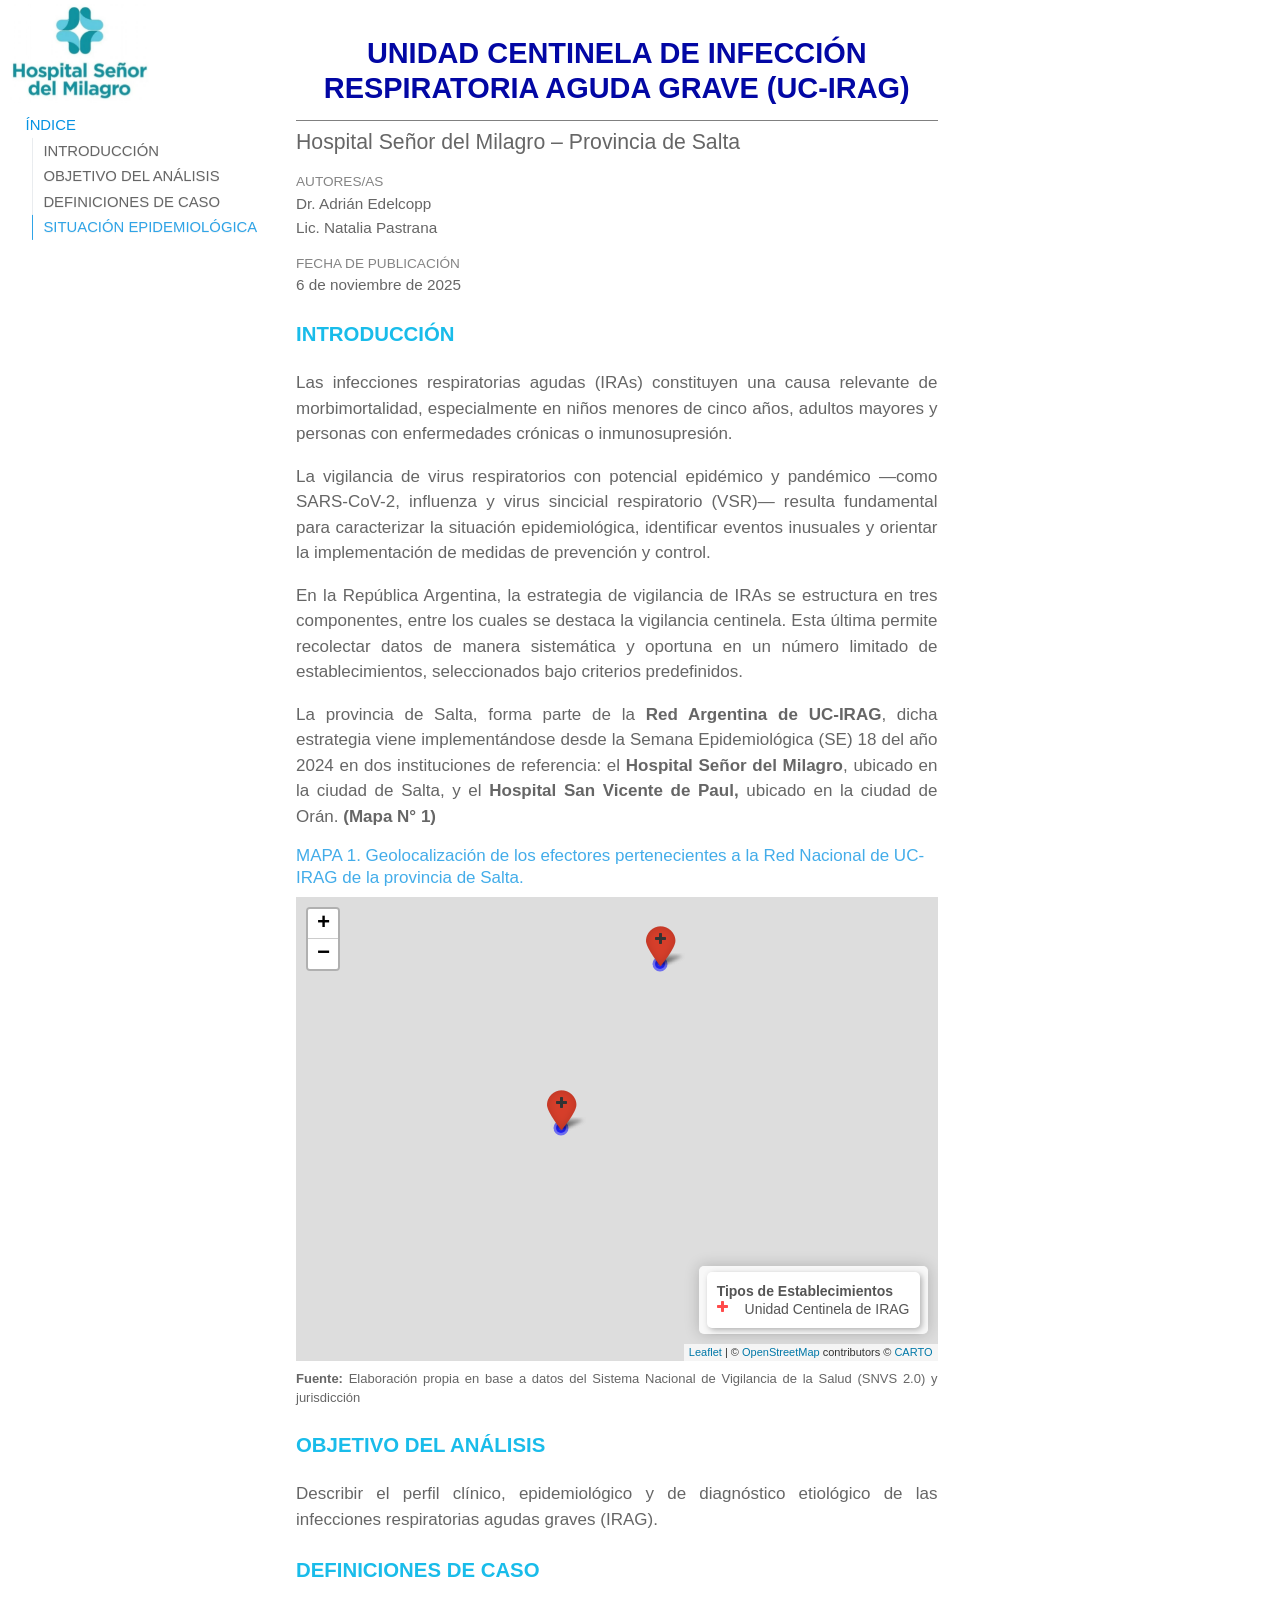
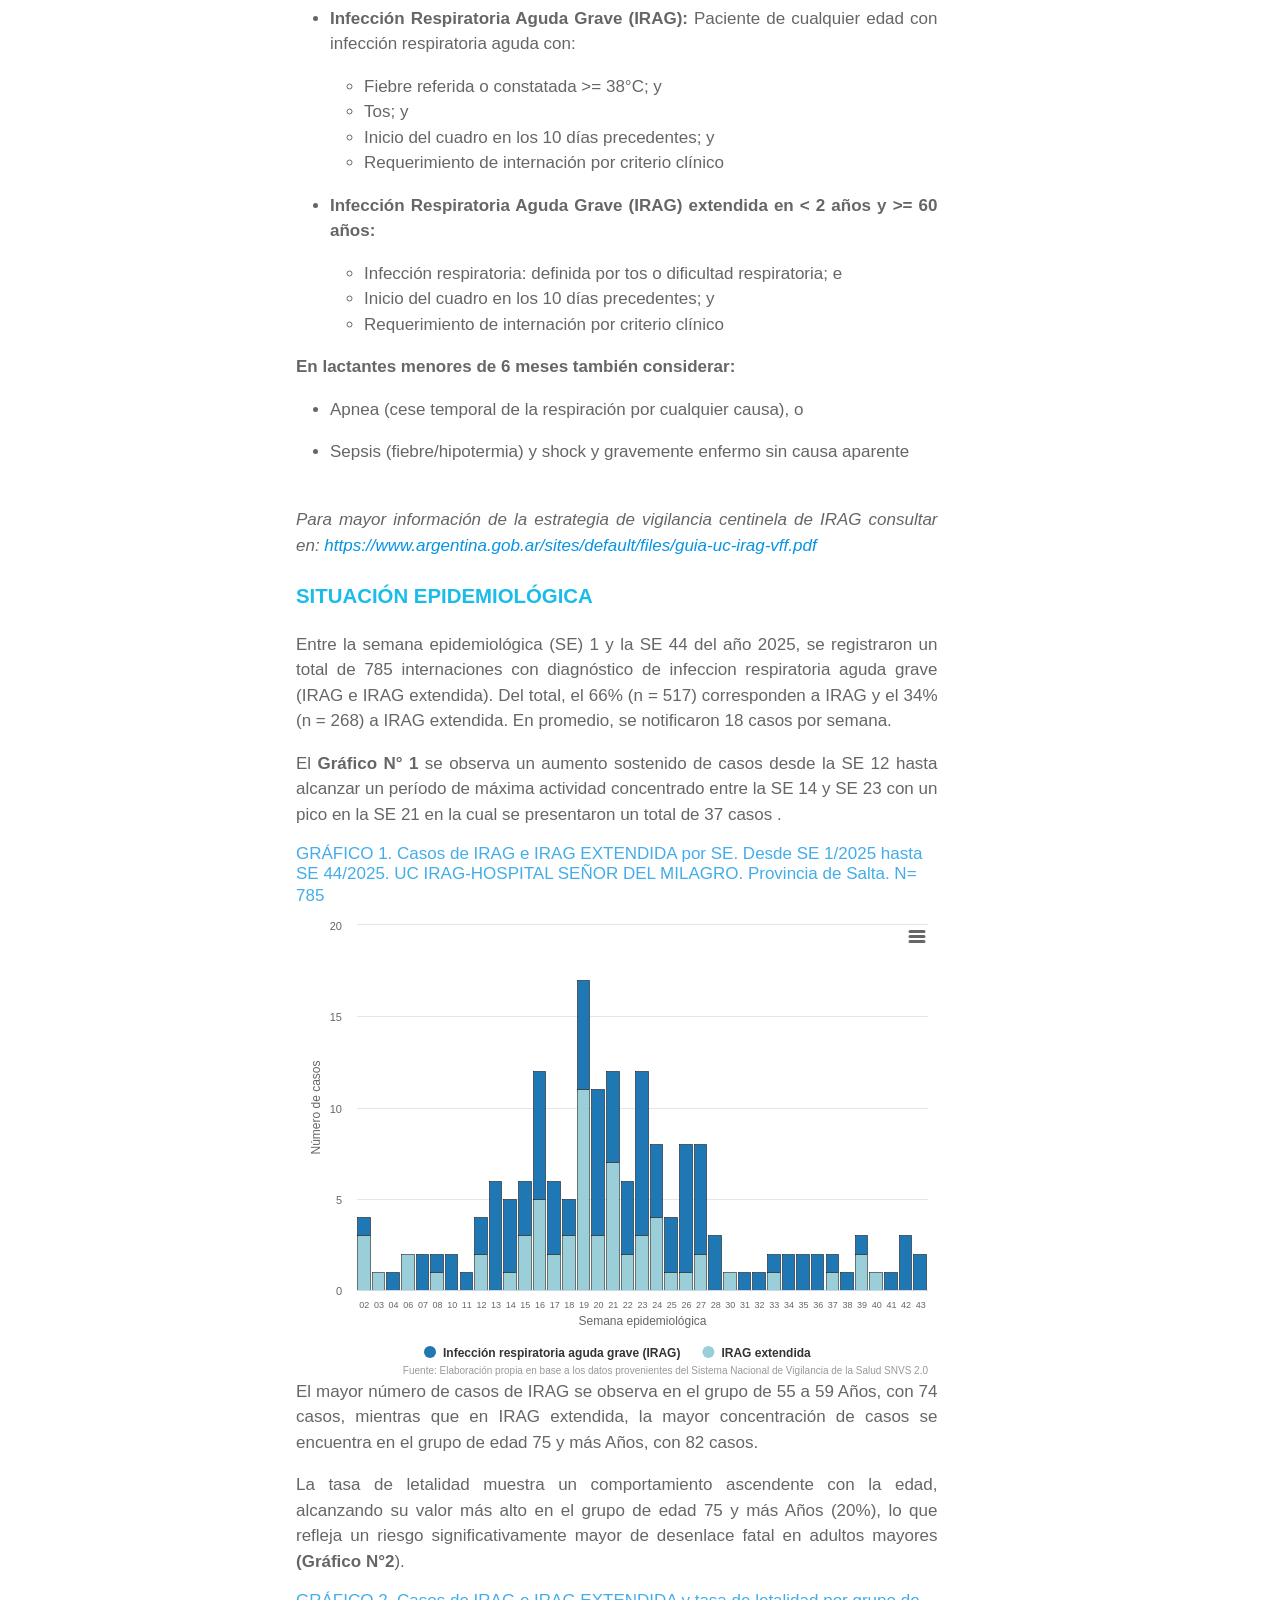
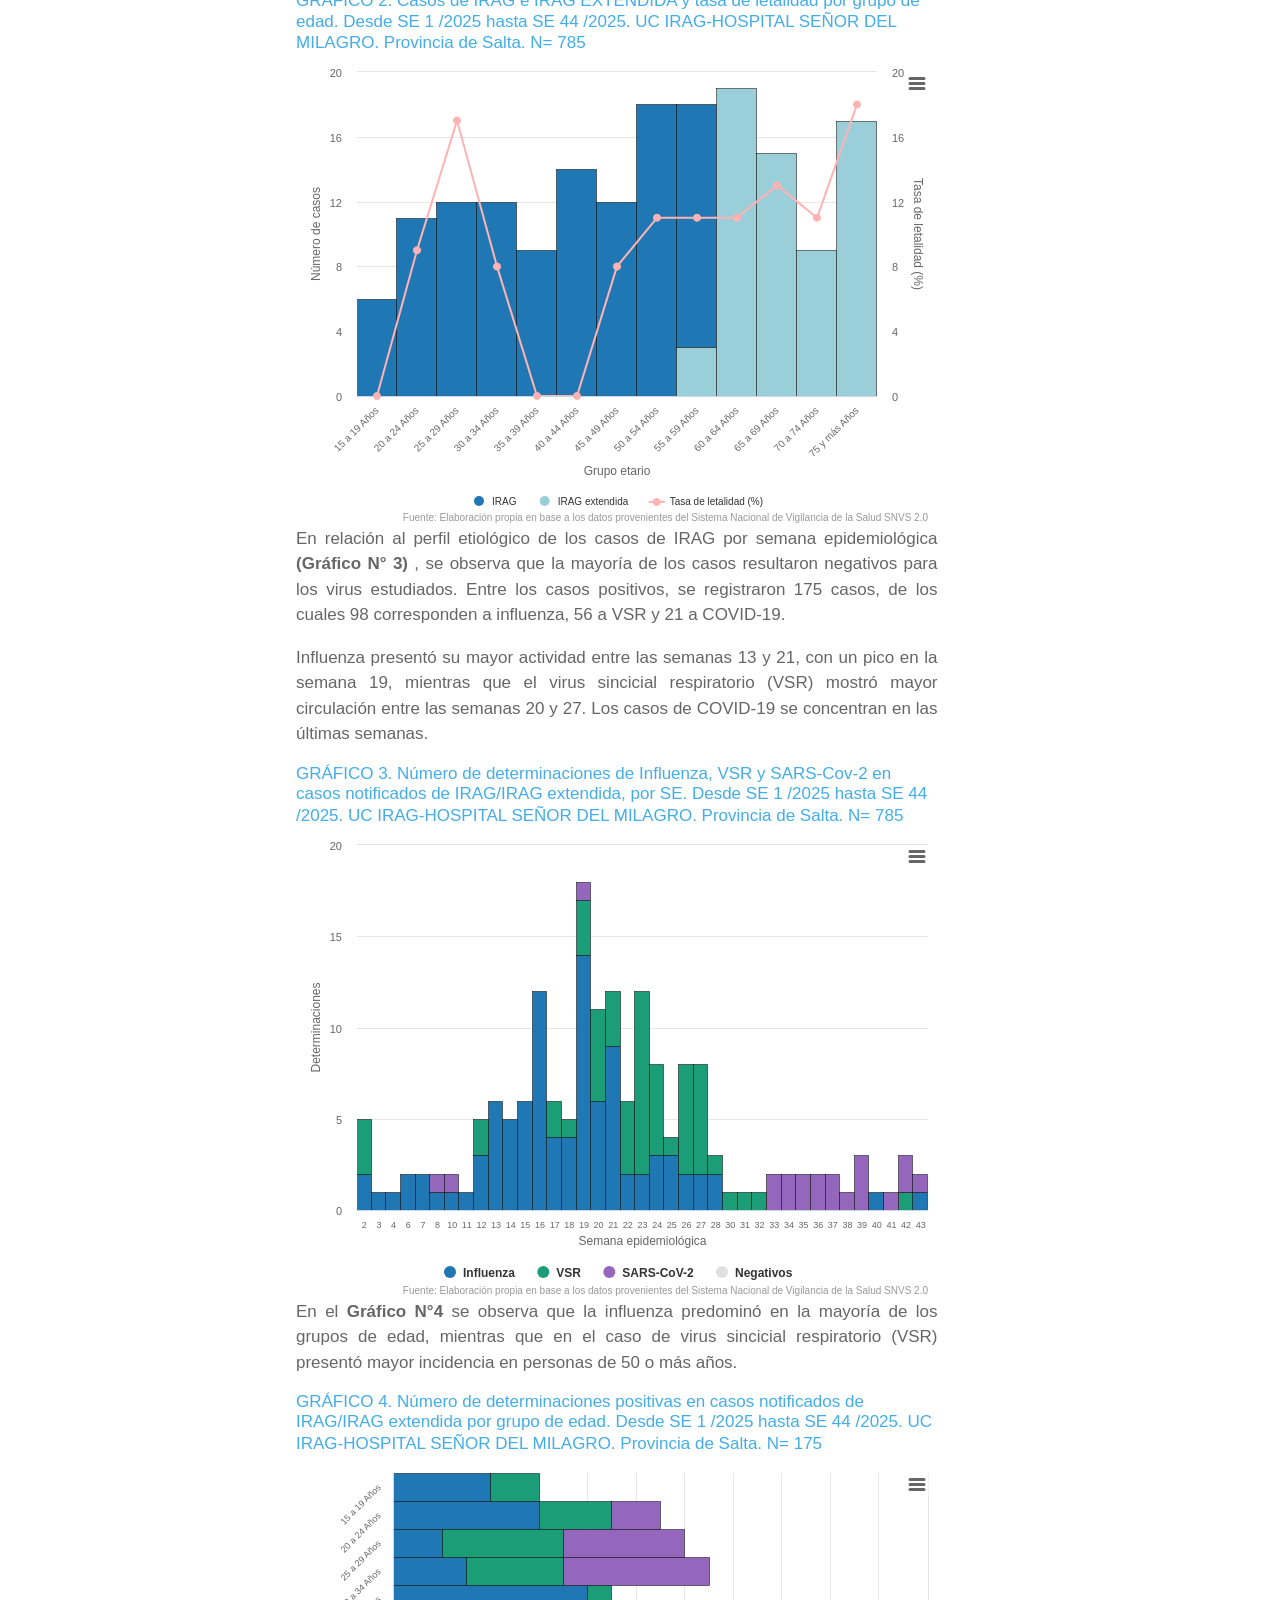
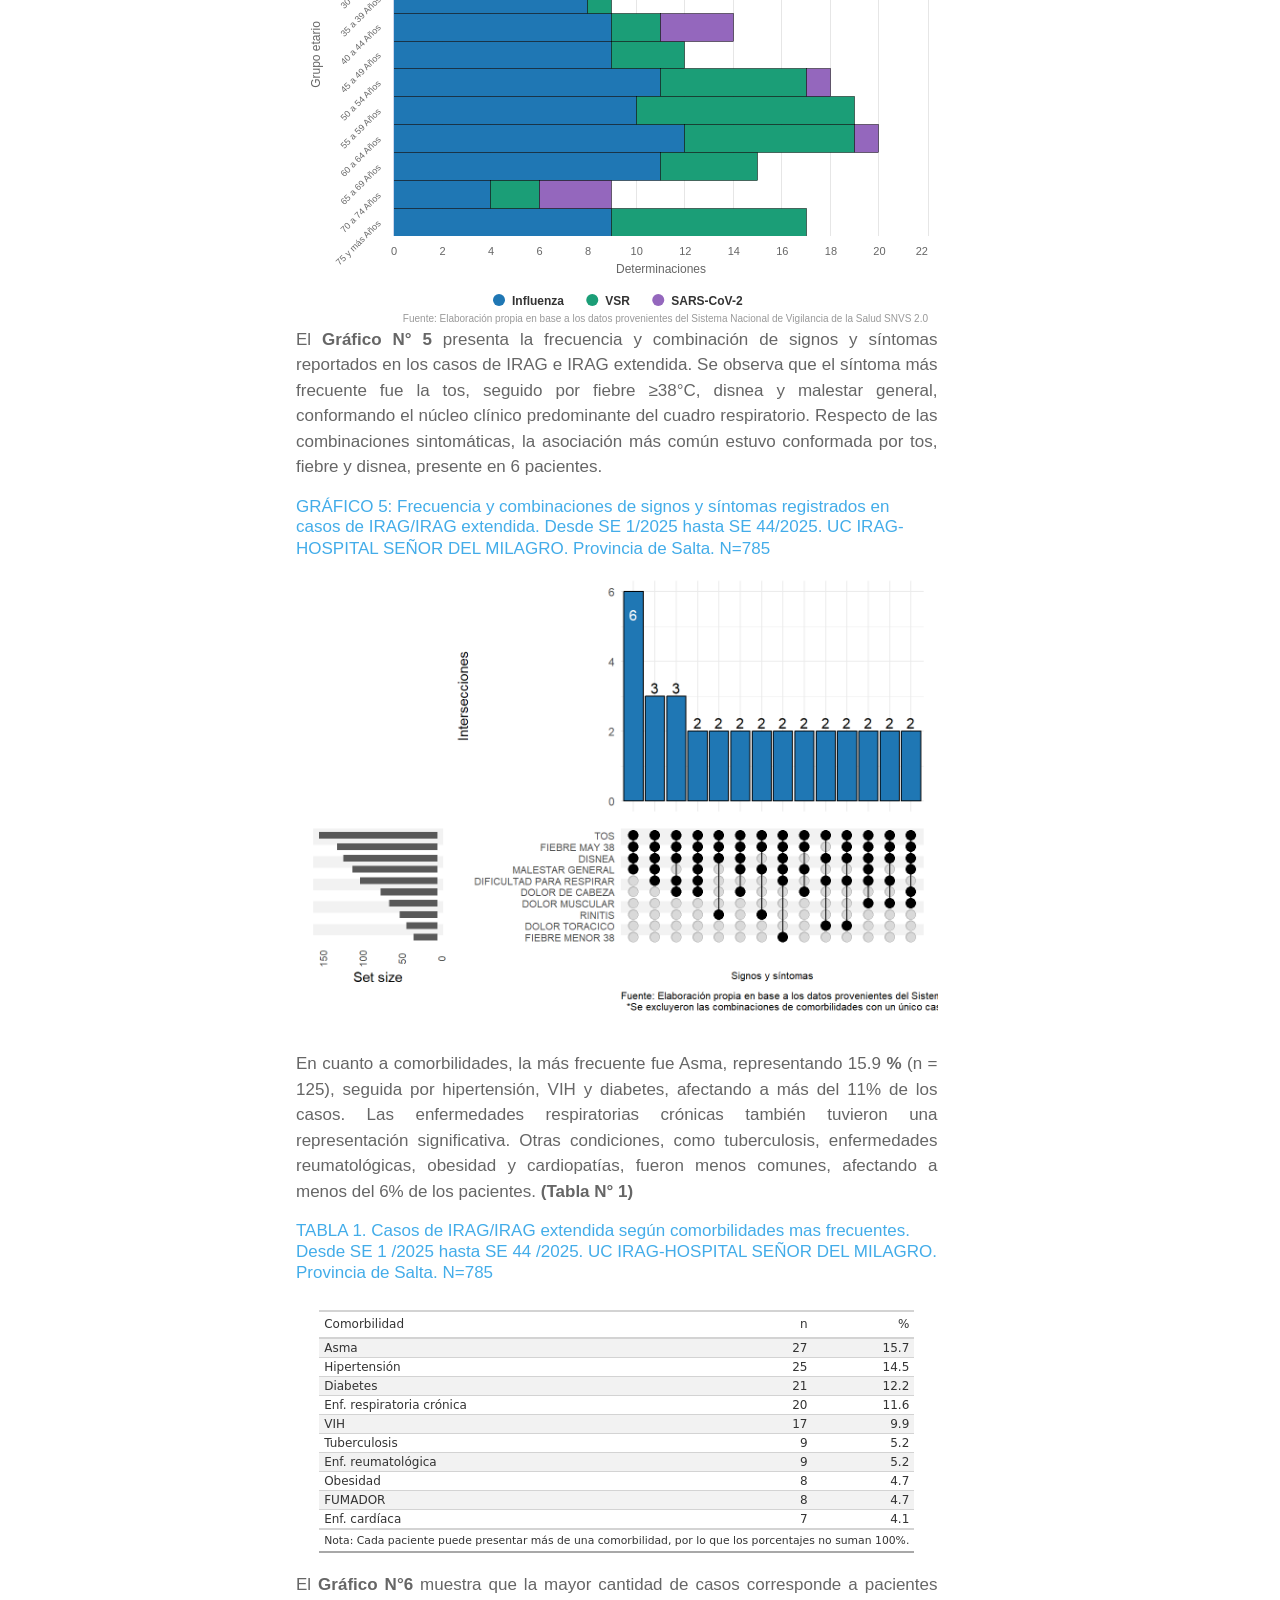
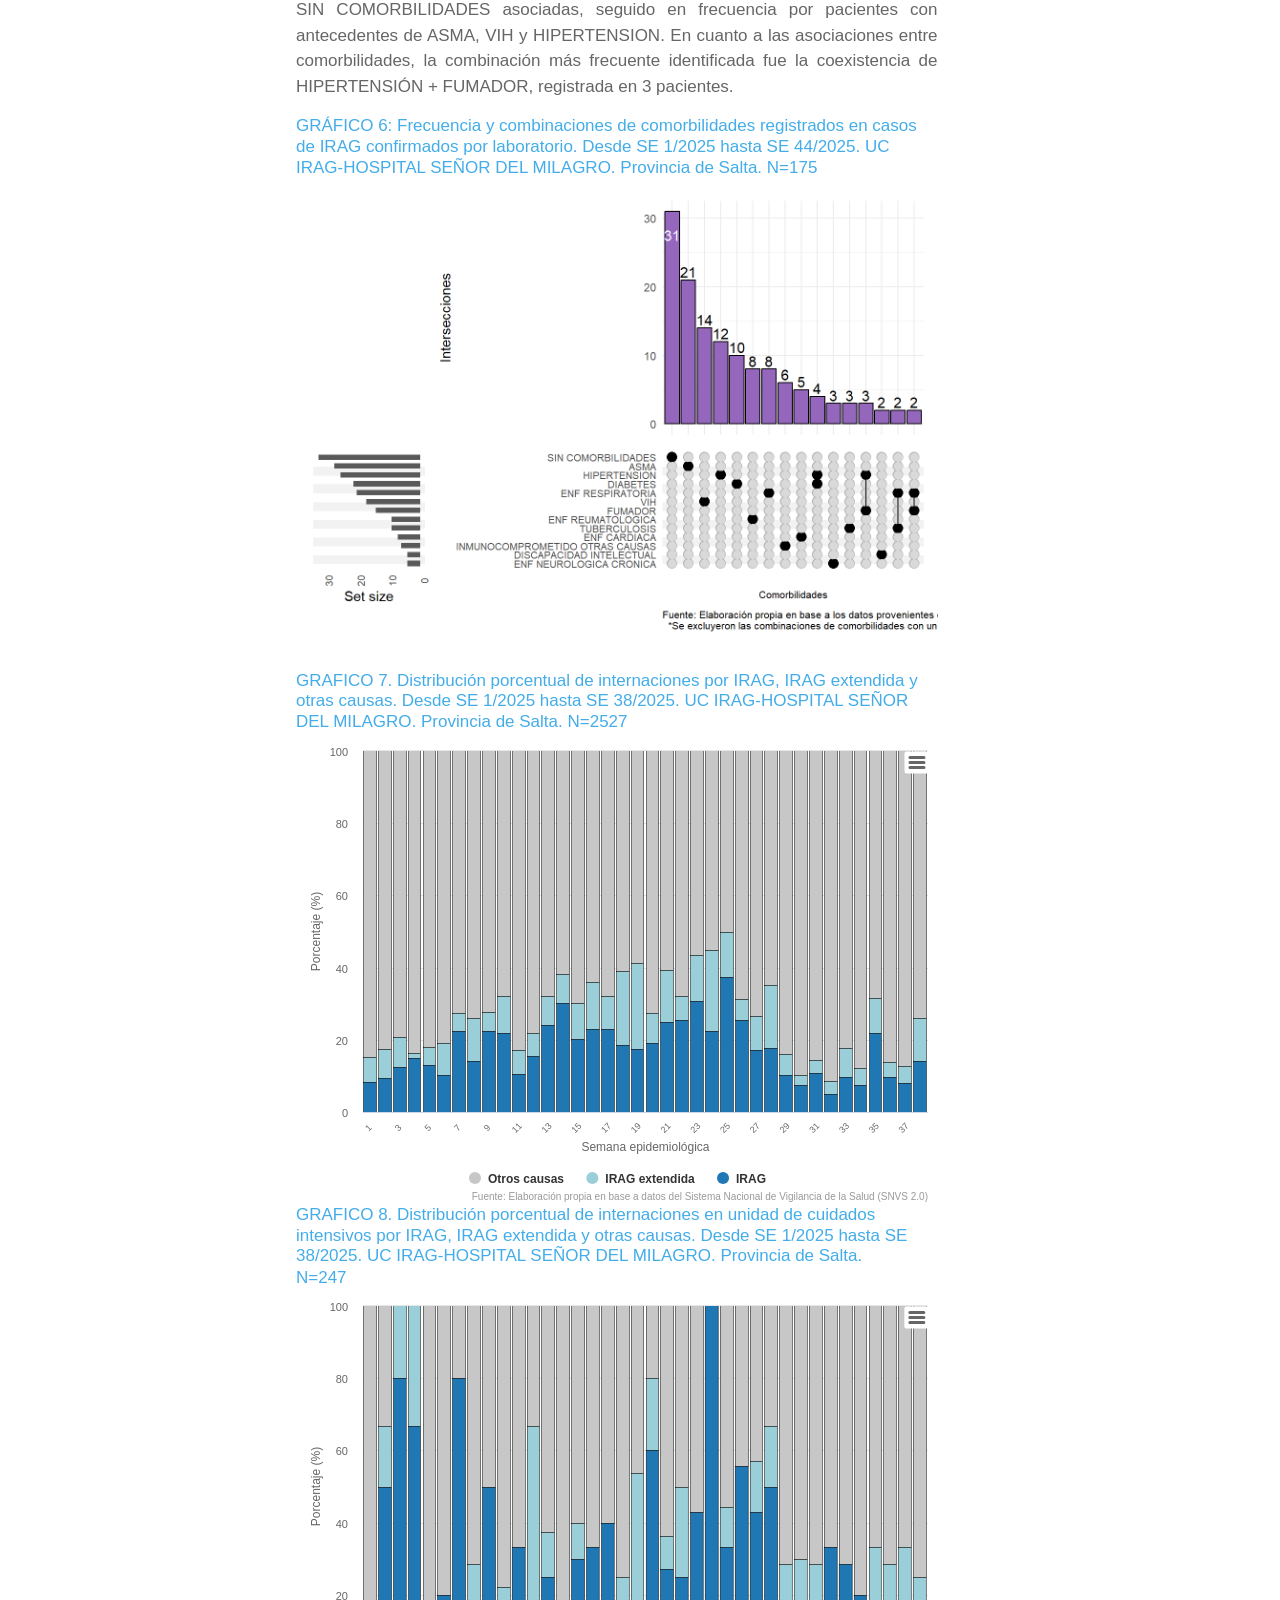
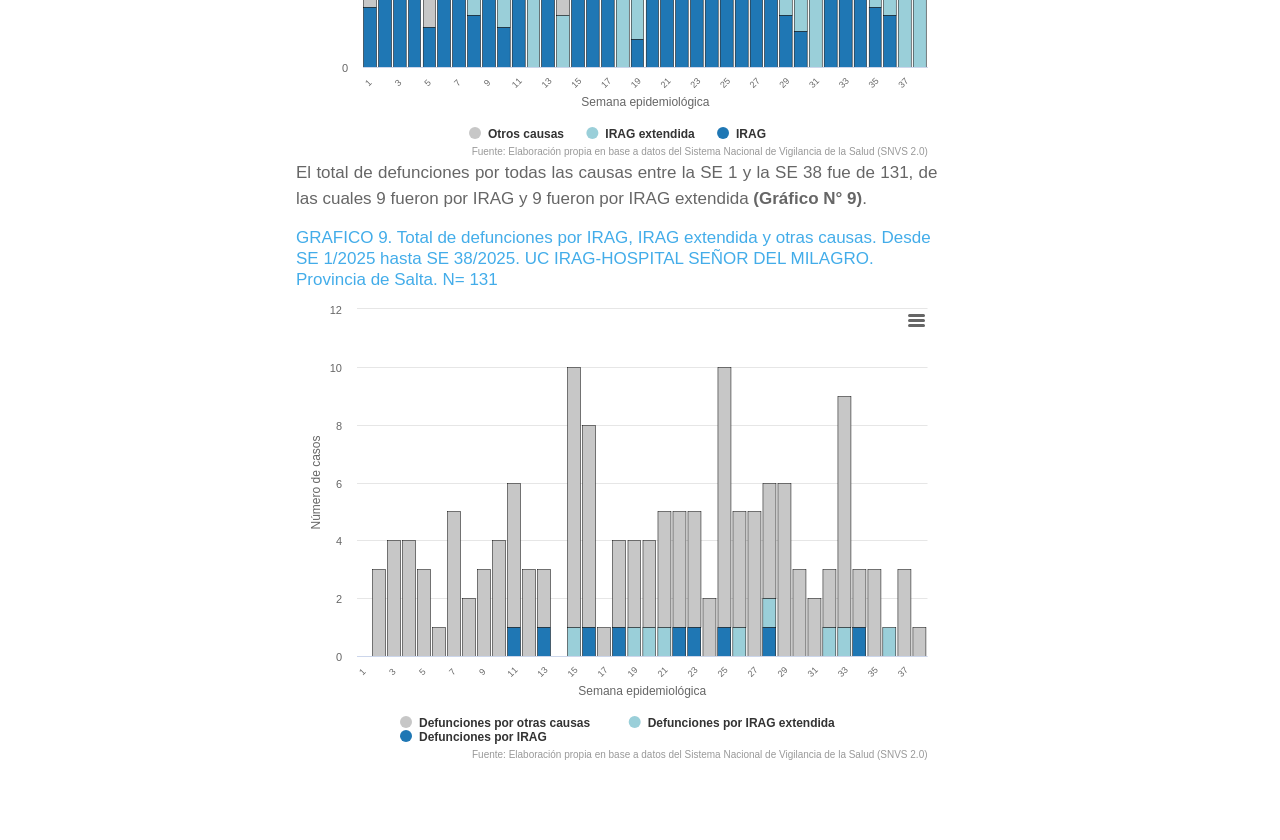
==== ANALISIS SITUACION UC IRAG MILAGRO.html @ f0df6fd4 "MODIFICACIONES" ====
<!DOCTYPE html>
<html xmlns="http://www.w3.org/1999/xhtml" lang="es" xml:lang="es"><head>

<meta charset="utf-8">
<meta name="generator" content="quarto-1.7.33">

<meta name="viewport" content="width=device-width, initial-scale=1.0, user-scalable=yes">

<meta name="author" content="Dr. Adrián Edelcopp">
<meta name="author" content="Lic. Natalia Pastrana">

<title>UNIDAD CENTINELA DE INFECCIÓN RESPIRATORIA AGUDA GRAVE (UC-IRAG)</title>
<style>
code{white-space: pre-wrap;}
span.smallcaps{font-variant: small-caps;}
div.columns{display: flex; gap: min(4vw, 1.5em);}
div.column{flex: auto; overflow-x: auto;}
div.hanging-indent{margin-left: 1.5em; text-indent: -1.5em;}
ul.task-list{list-style: none;}
ul.task-list li input[type="checkbox"] {
width: 0.8em;
margin: 0 0.8em 0.2em -1em;  vertical-align: middle;
}
</style>


<script>/*!
 * clipboard.js v2.0.11
 * https://clipboardjs.com/
 *
 * Licensed MIT © Zeno Rocha
 */
!function(t,e){"object"==typeof exports&&"object"==typeof module?module.exports=e():"function"==typeof define&&define.amd?define([],e):"object"==typeof exports?exports.ClipboardJS=e():t.ClipboardJS=e()}(this,function(){return n={686:function(t,e,n){"use strict";n.d(e,{default:function(){return b}});var e=n(279),i=n.n(e),e=n(370),u=n.n(e),e=n(817),r=n.n(e);function c(t){try{return document.execCommand(t)}catch(t){return}}var a=function(t){t=r()(t);return c("cut"),t};function o(t,e){var n,o,t=(n=t,o="rtl"===document.documentElement.getAttribute("dir"),(t=document.createElement("textarea")).style.fontSize="12pt",t.style.border="0",t.style.padding="0",t.style.margin="0",t.style.position="absolute",t.style[o?"right":"left"]="-9999px",o=window.pageYOffset||document.documentElement.scrollTop,t.style.top="".concat(o,"px"),t.setAttribute("readonly",""),t.value=n,t);return e.container.appendChild(t),e=r()(t),c("copy"),t.remove(),e}var f=function(t){var e=1<arguments.length&&void 0!==arguments[1]?arguments[1]:{container:document.body},n="";return"string"==typeof t?n=o(t,e):t instanceof HTMLInputElement&&!["text","search","url","tel","password"].includes(null==t?void 0:t.type)?n=o(t.value,e):(n=r()(t),c("copy")),n};function l(t){return(l="function"==typeof Symbol&&"symbol"==typeof Symbol.iterator?function(t){return typeof t}:function(t){return t&&"function"==typeof Symbol&&t.constructor===Symbol&&t!==Symbol.prototype?"symbol":typeof t})(t)}var s=function(){var t=0<arguments.length&&void 0!==arguments[0]?arguments[0]:{},e=t.action,n=void 0===e?"copy":e,o=t.container,e=t.target,t=t.text;if("copy"!==n&&"cut"!==n)throw new Error('Invalid "action" value, use either "copy" or "cut"');if(void 0!==e){if(!e||"object"!==l(e)||1!==e.nodeType)throw new Error('Invalid "target" value, use a valid Element');if("copy"===n&&e.hasAttribute("disabled"))throw new Error('Invalid "target" attribute. Please use "readonly" instead of "disabled" attribute');if("cut"===n&&(e.hasAttribute("readonly")||e.hasAttribute("disabled")))throw new Error('Invalid "target" attribute. You can\'t cut text from elements with "readonly" or "disabled" attributes')}return t?f(t,{container:o}):e?"cut"===n?a(e):f(e,{container:o}):void 0};function p(t){return(p="function"==typeof Symbol&&"symbol"==typeof Symbol.iterator?function(t){return typeof t}:function(t){return t&&"function"==typeof Symbol&&t.constructor===Symbol&&t!==Symbol.prototype?"symbol":typeof t})(t)}function d(t,e){for(var n=0;n<e.length;n++){var o=e[n];o.enumerable=o.enumerable||!1,o.configurable=!0,"value"in o&&(o.writable=!0),Object.defineProperty(t,o.key,o)}}function y(t,e){return(y=Object.setPrototypeOf||function(t,e){return t.__proto__=e,t})(t,e)}function h(n){var o=function(){if("undefined"==typeof Reflect||!Reflect.construct)return!1;if(Reflect.construct.sham)return!1;if("function"==typeof Proxy)return!0;try{return Date.prototype.toString.call(Reflect.construct(Date,[],function(){})),!0}catch(t){return!1}}();return function(){var t,e=v(n);return t=o?(t=v(this).constructor,Reflect.construct(e,arguments,t)):e.apply(this,arguments),e=this,!(t=t)||"object"!==p(t)&&"function"!=typeof t?function(t){if(void 0!==t)return t;throw new ReferenceError("this hasn't been initialised - super() hasn't been called")}(e):t}}function v(t){return(v=Object.setPrototypeOf?Object.getPrototypeOf:function(t){return t.__proto__||Object.getPrototypeOf(t)})(t)}function m(t,e){t="data-clipboard-".concat(t);if(e.hasAttribute(t))return e.getAttribute(t)}var b=function(){!function(t,e){if("function"!=typeof e&&null!==e)throw new TypeError("Super expression must either be null or a function");t.prototype=Object.create(e&&e.prototype,{constructor:{value:t,writable:!0,configurable:!0}}),e&&y(t,e)}(r,i());var t,e,n,o=h(r);function r(t,e){var n;return function(t){if(!(t instanceof r))throw new TypeError("Cannot call a class as a function")}(this),(n=o.call(this)).resolveOptions(e),n.listenClick(t),n}return t=r,n=[{key:"copy",value:function(t){var e=1<arguments.length&&void 0!==arguments[1]?arguments[1]:{container:document.body};return f(t,e)}},{key:"cut",value:function(t){return a(t)}},{key:"isSupported",value:function(){var t=0<arguments.length&&void 0!==arguments[0]?arguments[0]:["copy","cut"],t="string"==typeof t?[t]:t,e=!!document.queryCommandSupported;return t.forEach(function(t){e=e&&!!document.queryCommandSupported(t)}),e}}],(e=[{key:"resolveOptions",value:function(){var t=0<arguments.length&&void 0!==arguments[0]?arguments[0]:{};this.action="function"==typeof t.action?t.action:this.defaultAction,this.target="function"==typeof t.target?t.target:this.defaultTarget,this.text="function"==typeof t.text?t.text:this.defaultText,this.container="object"===p(t.container)?t.container:document.body}},{key:"listenClick",value:function(t){var e=this;this.listener=u()(t,"click",function(t){return e.onClick(t)})}},{key:"onClick",value:function(t){var e=t.delegateTarget||t.currentTarget,n=this.action(e)||"copy",t=s({action:n,container:this.container,target:this.target(e),text:this.text(e)});this.emit(t?"success":"error",{action:n,text:t,trigger:e,clearSelection:function(){e&&e.focus(),window.getSelection().removeAllRanges()}})}},{key:"defaultAction",value:function(t){return m("action",t)}},{key:"defaultTarget",value:function(t){t=m("target",t);if(t)return document.querySelector(t)}},{key:"defaultText",value:function(t){return m("text",t)}},{key:"destroy",value:function(){this.listener.destroy()}}])&&d(t.prototype,e),n&&d(t,n),r}()},828:function(t){var e;"undefined"==typeof Element||Element.prototype.matches||((e=Element.prototype).matches=e.matchesSelector||e.mozMatchesSelector||e.msMatchesSelector||e.oMatchesSelector||e.webkitMatchesSelector),t.exports=function(t,e){for(;t&&9!==t.nodeType;){if("function"==typeof t.matches&&t.matches(e))return t;t=t.parentNode}}},438:function(t,e,n){var u=n(828);function i(t,e,n,o,r){var i=function(e,n,t,o){return function(t){t.delegateTarget=u(t.target,n),t.delegateTarget&&o.call(e,t)}}.apply(this,arguments);return t.addEventListener(n,i,r),{destroy:function(){t.removeEventListener(n,i,r)}}}t.exports=function(t,e,n,o,r){return"function"==typeof t.addEventListener?i.apply(null,arguments):"function"==typeof n?i.bind(null,document).apply(null,arguments):("string"==typeof t&&(t=document.querySelectorAll(t)),Array.prototype.map.call(t,function(t){return i(t,e,n,o,r)}))}},879:function(t,n){n.node=function(t){return void 0!==t&&t instanceof HTMLElement&&1===t.nodeType},n.nodeList=function(t){var e=Object.prototype.toString.call(t);return void 0!==t&&("[object NodeList]"===e||"[object HTMLCollection]"===e)&&"length"in t&&(0===t.length||n.node(t[0]))},n.string=function(t){return"string"==typeof t||t instanceof String},n.fn=function(t){return"[object Function]"===Object.prototype.toString.call(t)}},370:function(t,e,n){var f=n(879),l=n(438);t.exports=function(t,e,n){if(!t&&!e&&!n)throw new Error("Missing required arguments");if(!f.string(e))throw new TypeError("Second argument must be a String");if(!f.fn(n))throw new TypeError("Third argument must be a Function");if(f.node(t))return c=e,a=n,(u=t).addEventListener(c,a),{destroy:function(){u.removeEventListener(c,a)}};if(f.nodeList(t))return o=t,r=e,i=n,Array.prototype.forEach.call(o,function(t){t.addEventListener(r,i)}),{destroy:function(){Array.prototype.forEach.call(o,function(t){t.removeEventListener(r,i)})}};if(f.string(t))return t=t,e=e,n=n,l(document.body,t,e,n);throw new TypeError("First argument must be a String, HTMLElement, HTMLCollection, or NodeList");var o,r,i,u,c,a}},817:function(t){t.exports=function(t){var e,n="SELECT"===t.nodeName?(t.focus(),t.value):"INPUT"===t.nodeName||"TEXTAREA"===t.nodeName?((e=t.hasAttribute("readonly"))||t.setAttribute("readonly",""),t.select(),t.setSelectionRange(0,t.value.length),e||t.removeAttribute("readonly"),t.value):(t.hasAttribute("contenteditable")&&t.focus(),n=window.getSelection(),(e=document.createRange()).selectNodeContents(t),n.removeAllRanges(),n.addRange(e),n.toString());return n}},279:function(t){function e(){}e.prototype={on:function(t,e,n){var o=this.e||(this.e={});return(o[t]||(o[t]=[])).push({fn:e,ctx:n}),this},once:function(t,e,n){var o=this;function r(){o.off(t,r),e.apply(n,arguments)}return r._=e,this.on(t,r,n)},emit:function(t){for(var e=[].slice.call(arguments,1),n=((this.e||(this.e={}))[t]||[]).slice(),o=0,r=n.length;o<r;o++)n[o].fn.apply(n[o].ctx,e);return this},off:function(t,e){var n=this.e||(this.e={}),o=n[t],r=[];if(o&&e)for(var i=0,u=o.length;i<u;i++)o[i].fn!==e&&o[i].fn._!==e&&r.push(o[i]);return r.length?n[t]=r:delete n[t],this}},t.exports=e,t.exports.TinyEmitter=e}},r={},o.n=function(t){var e=t&&t.__esModule?function(){return t.default}:function(){return t};return o.d(e,{a:e}),e},o.d=function(t,e){for(var n in e)o.o(e,n)&&!o.o(t,n)&&Object.defineProperty(t,n,{enumerable:!0,get:e[n]})},o.o=function(t,e){return Object.prototype.hasOwnProperty.call(t,e)},o(686).default;function o(t){if(r[t])return r[t].exports;var e=r[t]={exports:{}};return n[t](e,e.exports,o),e.exports}var n,r});</script>
<script src="[data-uri]" type="module"></script>
<script src="[data-uri]" type="module"></script>
<script>/**
 * @popperjs/core v2.11.7 - MIT License
 */

!function(e,t){"object"==typeof exports&&"undefined"!=typeof module?t(exports):"function"==typeof define&&define.amd?define(["exports"],t):t((e="undefined"!=typeof globalThis?globalThis:e||self).Popper={})}(this,(function(e){"use strict";function t(e){if(null==e)return window;if("[object Window]"!==e.toString()){var t=e.ownerDocument;return t&&t.defaultView||window}return e}function n(e){return e instanceof t(e).Element||e instanceof Element}function r(e){return e instanceof t(e).HTMLElement||e instanceof HTMLElement}function o(e){return"undefined"!=typeof ShadowRoot&&(e instanceof t(e).ShadowRoot||e instanceof ShadowRoot)}var i=Math.max,a=Math.min,s=Math.round;function f(){var e=navigator.userAgentData;return null!=e&&e.brands&&Array.isArray(e.brands)?e.brands.map((function(e){return e.brand+"/"+e.version})).join(" "):navigator.userAgent}function c(){return!/^((?!chrome|android).)*safari/i.test(f())}function p(e,o,i){void 0===o&&(o=!1),void 0===i&&(i=!1);var a=e.getBoundingClientRect(),f=1,p=1;o&&r(e)&&(f=e.offsetWidth>0&&s(a.width)/e.offsetWidth||1,p=e.offsetHeight>0&&s(a.height)/e.offsetHeight||1);var u=(n(e)?t(e):window).visualViewport,l=!c()&&i,d=(a.left+(l&&u?u.offsetLeft:0))/f,h=(a.top+(l&&u?u.offsetTop:0))/p,m=a.width/f,v=a.height/p;return{width:m,height:v,top:h,right:d+m,bottom:h+v,left:d,x:d,y:h}}function u(e){var n=t(e);return{scrollLeft:n.pageXOffset,scrollTop:n.pageYOffset}}function l(e){return e?(e.nodeName||"").toLowerCase():null}function d(e){return((n(e)?e.ownerDocument:e.document)||window.document).documentElement}function h(e){return p(d(e)).left+u(e).scrollLeft}function m(e){return t(e).getComputedStyle(e)}function v(e){var t=m(e),n=t.overflow,r=t.overflowX,o=t.overflowY;return/auto|scroll|overlay|hidden/.test(n+o+r)}function y(e,n,o){void 0===o&&(o=!1);var i,a,f=r(n),c=r(n)&&function(e){var t=e.getBoundingClientRect(),n=s(t.width)/e.offsetWidth||1,r=s(t.height)/e.offsetHeight||1;return 1!==n||1!==r}(n),m=d(n),y=p(e,c,o),g={scrollLeft:0,scrollTop:0},b={x:0,y:0};return(f||!f&&!o)&&(("body"!==l(n)||v(m))&&(g=(i=n)!==t(i)&&r(i)?{scrollLeft:(a=i).scrollLeft,scrollTop:a.scrollTop}:u(i)),r(n)?((b=p(n,!0)).x+=n.clientLeft,b.y+=n.clientTop):m&&(b.x=h(m))),{x:y.left+g.scrollLeft-b.x,y:y.top+g.scrollTop-b.y,width:y.width,height:y.height}}function g(e){var t=p(e),n=e.offsetWidth,r=e.offsetHeight;return Math.abs(t.width-n)<=1&&(n=t.width),Math.abs(t.height-r)<=1&&(r=t.height),{x:e.offsetLeft,y:e.offsetTop,width:n,height:r}}function b(e){return"html"===l(e)?e:e.assignedSlot||e.parentNode||(o(e)?e.host:null)||d(e)}function x(e){return["html","body","#document"].indexOf(l(e))>=0?e.ownerDocument.body:r(e)&&v(e)?e:x(b(e))}function w(e,n){var r;void 0===n&&(n=[]);var o=x(e),i=o===(null==(r=e.ownerDocument)?void 0:r.body),a=t(o),s=i?[a].concat(a.visualViewport||[],v(o)?o:[]):o,f=n.concat(s);return i?f:f.concat(w(b(s)))}function O(e){return["table","td","th"].indexOf(l(e))>=0}function j(e){return r(e)&&"fixed"!==m(e).position?e.offsetParent:null}function E(e){for(var n=t(e),i=j(e);i&&O(i)&&"static"===m(i).position;)i=j(i);return i&&("html"===l(i)||"body"===l(i)&&"static"===m(i).position)?n:i||function(e){var t=/firefox/i.test(f());if(/Trident/i.test(f())&&r(e)&&"fixed"===m(e).position)return null;var n=b(e);for(o(n)&&(n=n.host);r(n)&&["html","body"].indexOf(l(n))<0;){var i=m(n);if("none"!==i.transform||"none"!==i.perspective||"paint"===i.contain||-1!==["transform","perspective"].indexOf(i.willChange)||t&&"filter"===i.willChange||t&&i.filter&&"none"!==i.filter)return n;n=n.parentNode}return null}(e)||n}var D="top",A="bottom",L="right",P="left",M="auto",k=[D,A,L,P],W="start",B="end",H="viewport",T="popper",R=k.reduce((function(e,t){return e.concat([t+"-"+W,t+"-"+B])}),[]),S=[].concat(k,[M]).reduce((function(e,t){return e.concat([t,t+"-"+W,t+"-"+B])}),[]),V=["beforeRead","read","afterRead","beforeMain","main","afterMain","beforeWrite","write","afterWrite"];function q(e){var t=new Map,n=new Set,r=[];function o(e){n.add(e.name),[].concat(e.requires||[],e.requiresIfExists||[]).forEach((function(e){if(!n.has(e)){var r=t.get(e);r&&o(r)}})),r.push(e)}return e.forEach((function(e){t.set(e.name,e)})),e.forEach((function(e){n.has(e.name)||o(e)})),r}function C(e){return e.split("-")[0]}function N(e,t){var n=t.getRootNode&&t.getRootNode();if(e.contains(t))return!0;if(n&&o(n)){var r=t;do{if(r&&e.isSameNode(r))return!0;r=r.parentNode||r.host}while(r)}return!1}function I(e){return Object.assign({},e,{left:e.x,top:e.y,right:e.x+e.width,bottom:e.y+e.height})}function _(e,r,o){return r===H?I(function(e,n){var r=t(e),o=d(e),i=r.visualViewport,a=o.clientWidth,s=o.clientHeight,f=0,p=0;if(i){a=i.width,s=i.height;var u=c();(u||!u&&"fixed"===n)&&(f=i.offsetLeft,p=i.offsetTop)}return{width:a,height:s,x:f+h(e),y:p}}(e,o)):n(r)?function(e,t){var n=p(e,!1,"fixed"===t);return n.top=n.top+e.clientTop,n.left=n.left+e.clientLeft,n.bottom=n.top+e.clientHeight,n.right=n.left+e.clientWidth,n.width=e.clientWidth,n.height=e.clientHeight,n.x=n.left,n.y=n.top,n}(r,o):I(function(e){var t,n=d(e),r=u(e),o=null==(t=e.ownerDocument)?void 0:t.body,a=i(n.scrollWidth,n.clientWidth,o?o.scrollWidth:0,o?o.clientWidth:0),s=i(n.scrollHeight,n.clientHeight,o?o.scrollHeight:0,o?o.clientHeight:0),f=-r.scrollLeft+h(e),c=-r.scrollTop;return"rtl"===m(o||n).direction&&(f+=i(n.clientWidth,o?o.clientWidth:0)-a),{width:a,height:s,x:f,y:c}}(d(e)))}function F(e,t,o,s){var f="clippingParents"===t?function(e){var t=w(b(e)),o=["absolute","fixed"].indexOf(m(e).position)>=0&&r(e)?E(e):e;return n(o)?t.filter((function(e){return n(e)&&N(e,o)&&"body"!==l(e)})):[]}(e):[].concat(t),c=[].concat(f,[o]),p=c[0],u=c.reduce((function(t,n){var r=_(e,n,s);return t.top=i(r.top,t.top),t.right=a(r.right,t.right),t.bottom=a(r.bottom,t.bottom),t.left=i(r.left,t.left),t}),_(e,p,s));return u.width=u.right-u.left,u.height=u.bottom-u.top,u.x=u.left,u.y=u.top,u}function U(e){return e.split("-")[1]}function z(e){return["top","bottom"].indexOf(e)>=0?"x":"y"}function X(e){var t,n=e.reference,r=e.element,o=e.placement,i=o?C(o):null,a=o?U(o):null,s=n.x+n.width/2-r.width/2,f=n.y+n.height/2-r.height/2;switch(i){case D:t={x:s,y:n.y-r.height};break;case A:t={x:s,y:n.y+n.height};break;case L:t={x:n.x+n.width,y:f};break;case P:t={x:n.x-r.width,y:f};break;default:t={x:n.x,y:n.y}}var c=i?z(i):null;if(null!=c){var p="y"===c?"height":"width";switch(a){case W:t[c]=t[c]-(n[p]/2-r[p]/2);break;case B:t[c]=t[c]+(n[p]/2-r[p]/2)}}return t}function Y(e){return Object.assign({},{top:0,right:0,bottom:0,left:0},e)}function G(e,t){return t.reduce((function(t,n){return t[n]=e,t}),{})}function J(e,t){void 0===t&&(t={});var r=t,o=r.placement,i=void 0===o?e.placement:o,a=r.strategy,s=void 0===a?e.strategy:a,f=r.boundary,c=void 0===f?"clippingParents":f,u=r.rootBoundary,l=void 0===u?H:u,h=r.elementContext,m=void 0===h?T:h,v=r.altBoundary,y=void 0!==v&&v,g=r.padding,b=void 0===g?0:g,x=Y("number"!=typeof b?b:G(b,k)),w=m===T?"reference":T,O=e.rects.popper,j=e.elements[y?w:m],E=F(n(j)?j:j.contextElement||d(e.elements.popper),c,l,s),P=p(e.elements.reference),M=X({reference:P,element:O,strategy:"absolute",placement:i}),W=I(Object.assign({},O,M)),B=m===T?W:P,R={top:E.top-B.top+x.top,bottom:B.bottom-E.bottom+x.bottom,left:E.left-B.left+x.left,right:B.right-E.right+x.right},S=e.modifiersData.offset;if(m===T&&S){var V=S[i];Object.keys(R).forEach((function(e){var t=[L,A].indexOf(e)>=0?1:-1,n=[D,A].indexOf(e)>=0?"y":"x";R[e]+=V[n]*t}))}return R}var K={placement:"bottom",modifiers:[],strategy:"absolute"};function Q(){for(var e=arguments.length,t=new Array(e),n=0;n<e;n++)t[n]=arguments[n];return!t.some((function(e){return!(e&&"function"==typeof e.getBoundingClientRect)}))}function Z(e){void 0===e&&(e={});var t=e,r=t.defaultModifiers,o=void 0===r?[]:r,i=t.defaultOptions,a=void 0===i?K:i;return function(e,t,r){void 0===r&&(r=a);var i,s,f={placement:"bottom",orderedModifiers:[],options:Object.assign({},K,a),modifiersData:{},elements:{reference:e,popper:t},attributes:{},styles:{}},c=[],p=!1,u={state:f,setOptions:function(r){var i="function"==typeof r?r(f.options):r;l(),f.options=Object.assign({},a,f.options,i),f.scrollParents={reference:n(e)?w(e):e.contextElement?w(e.contextElement):[],popper:w(t)};var s,p,d=function(e){var t=q(e);return V.reduce((function(e,n){return e.concat(t.filter((function(e){return e.phase===n})))}),[])}((s=[].concat(o,f.options.modifiers),p=s.reduce((function(e,t){var n=e[t.name];return e[t.name]=n?Object.assign({},n,t,{options:Object.assign({},n.options,t.options),data:Object.assign({},n.data,t.data)}):t,e}),{}),Object.keys(p).map((function(e){return p[e]}))));return f.orderedModifiers=d.filter((function(e){return e.enabled})),f.orderedModifiers.forEach((function(e){var t=e.name,n=e.options,r=void 0===n?{}:n,o=e.effect;if("function"==typeof o){var i=o({state:f,name:t,instance:u,options:r}),a=function(){};c.push(i||a)}})),u.update()},forceUpdate:function(){if(!p){var e=f.elements,t=e.reference,n=e.popper;if(Q(t,n)){f.rects={reference:y(t,E(n),"fixed"===f.options.strategy),popper:g(n)},f.reset=!1,f.placement=f.options.placement,f.orderedModifiers.forEach((function(e){return f.modifiersData[e.name]=Object.assign({},e.data)}));for(var r=0;r<f.orderedModifiers.length;r++)if(!0!==f.reset){var o=f.orderedModifiers[r],i=o.fn,a=o.options,s=void 0===a?{}:a,c=o.name;"function"==typeof i&&(f=i({state:f,options:s,name:c,instance:u})||f)}else f.reset=!1,r=-1}}},update:(i=function(){return new Promise((function(e){u.forceUpdate(),e(f)}))},function(){return s||(s=new Promise((function(e){Promise.resolve().then((function(){s=void 0,e(i())}))}))),s}),destroy:function(){l(),p=!0}};if(!Q(e,t))return u;function l(){c.forEach((function(e){return e()})),c=[]}return u.setOptions(r).then((function(e){!p&&r.onFirstUpdate&&r.onFirstUpdate(e)})),u}}var $={passive:!0};var ee={name:"eventListeners",enabled:!0,phase:"write",fn:function(){},effect:function(e){var n=e.state,r=e.instance,o=e.options,i=o.scroll,a=void 0===i||i,s=o.resize,f=void 0===s||s,c=t(n.elements.popper),p=[].concat(n.scrollParents.reference,n.scrollParents.popper);return a&&p.forEach((function(e){e.addEventListener("scroll",r.update,$)})),f&&c.addEventListener("resize",r.update,$),function(){a&&p.forEach((function(e){e.removeEventListener("scroll",r.update,$)})),f&&c.removeEventListener("resize",r.update,$)}},data:{}};var te={name:"popperOffsets",enabled:!0,phase:"read",fn:function(e){var t=e.state,n=e.name;t.modifiersData[n]=X({reference:t.rects.reference,element:t.rects.popper,strategy:"absolute",placement:t.placement})},data:{}},ne={top:"auto",right:"auto",bottom:"auto",left:"auto"};function re(e){var n,r=e.popper,o=e.popperRect,i=e.placement,a=e.variation,f=e.offsets,c=e.position,p=e.gpuAcceleration,u=e.adaptive,l=e.roundOffsets,h=e.isFixed,v=f.x,y=void 0===v?0:v,g=f.y,b=void 0===g?0:g,x="function"==typeof l?l({x:y,y:b}):{x:y,y:b};y=x.x,b=x.y;var w=f.hasOwnProperty("x"),O=f.hasOwnProperty("y"),j=P,M=D,k=window;if(u){var W=E(r),H="clientHeight",T="clientWidth";if(W===t(r)&&"static"!==m(W=d(r)).position&&"absolute"===c&&(H="scrollHeight",T="scrollWidth"),W=W,i===D||(i===P||i===L)&&a===B)M=A,b-=(h&&W===k&&k.visualViewport?k.visualViewport.height:W[H])-o.height,b*=p?1:-1;if(i===P||(i===D||i===A)&&a===B)j=L,y-=(h&&W===k&&k.visualViewport?k.visualViewport.width:W[T])-o.width,y*=p?1:-1}var R,S=Object.assign({position:c},u&&ne),V=!0===l?function(e,t){var n=e.x,r=e.y,o=t.devicePixelRatio||1;return{x:s(n*o)/o||0,y:s(r*o)/o||0}}({x:y,y:b},t(r)):{x:y,y:b};return y=V.x,b=V.y,p?Object.assign({},S,((R={})[M]=O?"0":"",R[j]=w?"0":"",R.transform=(k.devicePixelRatio||1)<=1?"translate("+y+"px, "+b+"px)":"translate3d("+y+"px, "+b+"px, 0)",R)):Object.assign({},S,((n={})[M]=O?b+"px":"",n[j]=w?y+"px":"",n.transform="",n))}var oe={name:"computeStyles",enabled:!0,phase:"beforeWrite",fn:function(e){var t=e.state,n=e.options,r=n.gpuAcceleration,o=void 0===r||r,i=n.adaptive,a=void 0===i||i,s=n.roundOffsets,f=void 0===s||s,c={placement:C(t.placement),variation:U(t.placement),popper:t.elements.popper,popperRect:t.rects.popper,gpuAcceleration:o,isFixed:"fixed"===t.options.strategy};null!=t.modifiersData.popperOffsets&&(t.styles.popper=Object.assign({},t.styles.popper,re(Object.assign({},c,{offsets:t.modifiersData.popperOffsets,position:t.options.strategy,adaptive:a,roundOffsets:f})))),null!=t.modifiersData.arrow&&(t.styles.arrow=Object.assign({},t.styles.arrow,re(Object.assign({},c,{offsets:t.modifiersData.arrow,position:"absolute",adaptive:!1,roundOffsets:f})))),t.attributes.popper=Object.assign({},t.attributes.popper,{"data-popper-placement":t.placement})},data:{}};var ie={name:"applyStyles",enabled:!0,phase:"write",fn:function(e){var t=e.state;Object.keys(t.elements).forEach((function(e){var n=t.styles[e]||{},o=t.attributes[e]||{},i=t.elements[e];r(i)&&l(i)&&(Object.assign(i.style,n),Object.keys(o).forEach((function(e){var t=o[e];!1===t?i.removeAttribute(e):i.setAttribute(e,!0===t?"":t)})))}))},effect:function(e){var t=e.state,n={popper:{position:t.options.strategy,left:"0",top:"0",margin:"0"},arrow:{position:"absolute"},reference:{}};return Object.assign(t.elements.popper.style,n.popper),t.styles=n,t.elements.arrow&&Object.assign(t.elements.arrow.style,n.arrow),function(){Object.keys(t.elements).forEach((function(e){var o=t.elements[e],i=t.attributes[e]||{},a=Object.keys(t.styles.hasOwnProperty(e)?t.styles[e]:n[e]).reduce((function(e,t){return e[t]="",e}),{});r(o)&&l(o)&&(Object.assign(o.style,a),Object.keys(i).forEach((function(e){o.removeAttribute(e)})))}))}},requires:["computeStyles"]};var ae={name:"offset",enabled:!0,phase:"main",requires:["popperOffsets"],fn:function(e){var t=e.state,n=e.options,r=e.name,o=n.offset,i=void 0===o?[0,0]:o,a=S.reduce((function(e,n){return e[n]=function(e,t,n){var r=C(e),o=[P,D].indexOf(r)>=0?-1:1,i="function"==typeof n?n(Object.assign({},t,{placement:e})):n,a=i[0],s=i[1];return a=a||0,s=(s||0)*o,[P,L].indexOf(r)>=0?{x:s,y:a}:{x:a,y:s}}(n,t.rects,i),e}),{}),s=a[t.placement],f=s.x,c=s.y;null!=t.modifiersData.popperOffsets&&(t.modifiersData.popperOffsets.x+=f,t.modifiersData.popperOffsets.y+=c),t.modifiersData[r]=a}},se={left:"right",right:"left",bottom:"top",top:"bottom"};function fe(e){return e.replace(/left|right|bottom|top/g,(function(e){return se[e]}))}var ce={start:"end",end:"start"};function pe(e){return e.replace(/start|end/g,(function(e){return ce[e]}))}function ue(e,t){void 0===t&&(t={});var n=t,r=n.placement,o=n.boundary,i=n.rootBoundary,a=n.padding,s=n.flipVariations,f=n.allowedAutoPlacements,c=void 0===f?S:f,p=U(r),u=p?s?R:R.filter((function(e){return U(e)===p})):k,l=u.filter((function(e){return c.indexOf(e)>=0}));0===l.length&&(l=u);var d=l.reduce((function(t,n){return t[n]=J(e,{placement:n,boundary:o,rootBoundary:i,padding:a})[C(n)],t}),{});return Object.keys(d).sort((function(e,t){return d[e]-d[t]}))}var le={name:"flip",enabled:!0,phase:"main",fn:function(e){var t=e.state,n=e.options,r=e.name;if(!t.modifiersData[r]._skip){for(var o=n.mainAxis,i=void 0===o||o,a=n.altAxis,s=void 0===a||a,f=n.fallbackPlacements,c=n.padding,p=n.boundary,u=n.rootBoundary,l=n.altBoundary,d=n.flipVariations,h=void 0===d||d,m=n.allowedAutoPlacements,v=t.options.placement,y=C(v),g=f||(y===v||!h?[fe(v)]:function(e){if(C(e)===M)return[];var t=fe(e);return[pe(e),t,pe(t)]}(v)),b=[v].concat(g).reduce((function(e,n){return e.concat(C(n)===M?ue(t,{placement:n,boundary:p,rootBoundary:u,padding:c,flipVariations:h,allowedAutoPlacements:m}):n)}),[]),x=t.rects.reference,w=t.rects.popper,O=new Map,j=!0,E=b[0],k=0;k<b.length;k++){var B=b[k],H=C(B),T=U(B)===W,R=[D,A].indexOf(H)>=0,S=R?"width":"height",V=J(t,{placement:B,boundary:p,rootBoundary:u,altBoundary:l,padding:c}),q=R?T?L:P:T?A:D;x[S]>w[S]&&(q=fe(q));var N=fe(q),I=[];if(i&&I.push(V[H]<=0),s&&I.push(V[q]<=0,V[N]<=0),I.every((function(e){return e}))){E=B,j=!1;break}O.set(B,I)}if(j)for(var _=function(e){var t=b.find((function(t){var n=O.get(t);if(n)return n.slice(0,e).every((function(e){return e}))}));if(t)return E=t,"break"},F=h?3:1;F>0;F--){if("break"===_(F))break}t.placement!==E&&(t.modifiersData[r]._skip=!0,t.placement=E,t.reset=!0)}},requiresIfExists:["offset"],data:{_skip:!1}};function de(e,t,n){return i(e,a(t,n))}var he={name:"preventOverflow",enabled:!0,phase:"main",fn:function(e){var t=e.state,n=e.options,r=e.name,o=n.mainAxis,s=void 0===o||o,f=n.altAxis,c=void 0!==f&&f,p=n.boundary,u=n.rootBoundary,l=n.altBoundary,d=n.padding,h=n.tether,m=void 0===h||h,v=n.tetherOffset,y=void 0===v?0:v,b=J(t,{boundary:p,rootBoundary:u,padding:d,altBoundary:l}),x=C(t.placement),w=U(t.placement),O=!w,j=z(x),M="x"===j?"y":"x",k=t.modifiersData.popperOffsets,B=t.rects.reference,H=t.rects.popper,T="function"==typeof y?y(Object.assign({},t.rects,{placement:t.placement})):y,R="number"==typeof T?{mainAxis:T,altAxis:T}:Object.assign({mainAxis:0,altAxis:0},T),S=t.modifiersData.offset?t.modifiersData.offset[t.placement]:null,V={x:0,y:0};if(k){if(s){var q,N="y"===j?D:P,I="y"===j?A:L,_="y"===j?"height":"width",F=k[j],X=F+b[N],Y=F-b[I],G=m?-H[_]/2:0,K=w===W?B[_]:H[_],Q=w===W?-H[_]:-B[_],Z=t.elements.arrow,$=m&&Z?g(Z):{width:0,height:0},ee=t.modifiersData["arrow#persistent"]?t.modifiersData["arrow#persistent"].padding:{top:0,right:0,bottom:0,left:0},te=ee[N],ne=ee[I],re=de(0,B[_],$[_]),oe=O?B[_]/2-G-re-te-R.mainAxis:K-re-te-R.mainAxis,ie=O?-B[_]/2+G+re+ne+R.mainAxis:Q+re+ne+R.mainAxis,ae=t.elements.arrow&&E(t.elements.arrow),se=ae?"y"===j?ae.clientTop||0:ae.clientLeft||0:0,fe=null!=(q=null==S?void 0:S[j])?q:0,ce=F+ie-fe,pe=de(m?a(X,F+oe-fe-se):X,F,m?i(Y,ce):Y);k[j]=pe,V[j]=pe-F}if(c){var ue,le="x"===j?D:P,he="x"===j?A:L,me=k[M],ve="y"===M?"height":"width",ye=me+b[le],ge=me-b[he],be=-1!==[D,P].indexOf(x),xe=null!=(ue=null==S?void 0:S[M])?ue:0,we=be?ye:me-B[ve]-H[ve]-xe+R.altAxis,Oe=be?me+B[ve]+H[ve]-xe-R.altAxis:ge,je=m&&be?function(e,t,n){var r=de(e,t,n);return r>n?n:r}(we,me,Oe):de(m?we:ye,me,m?Oe:ge);k[M]=je,V[M]=je-me}t.modifiersData[r]=V}},requiresIfExists:["offset"]};var me={name:"arrow",enabled:!0,phase:"main",fn:function(e){var t,n=e.state,r=e.name,o=e.options,i=n.elements.arrow,a=n.modifiersData.popperOffsets,s=C(n.placement),f=z(s),c=[P,L].indexOf(s)>=0?"height":"width";if(i&&a){var p=function(e,t){return Y("number"!=typeof(e="function"==typeof e?e(Object.assign({},t.rects,{placement:t.placement})):e)?e:G(e,k))}(o.padding,n),u=g(i),l="y"===f?D:P,d="y"===f?A:L,h=n.rects.reference[c]+n.rects.reference[f]-a[f]-n.rects.popper[c],m=a[f]-n.rects.reference[f],v=E(i),y=v?"y"===f?v.clientHeight||0:v.clientWidth||0:0,b=h/2-m/2,x=p[l],w=y-u[c]-p[d],O=y/2-u[c]/2+b,j=de(x,O,w),M=f;n.modifiersData[r]=((t={})[M]=j,t.centerOffset=j-O,t)}},effect:function(e){var t=e.state,n=e.options.element,r=void 0===n?"[data-popper-arrow]":n;null!=r&&("string"!=typeof r||(r=t.elements.popper.querySelector(r)))&&N(t.elements.popper,r)&&(t.elements.arrow=r)},requires:["popperOffsets"],requiresIfExists:["preventOverflow"]};function ve(e,t,n){return void 0===n&&(n={x:0,y:0}),{top:e.top-t.height-n.y,right:e.right-t.width+n.x,bottom:e.bottom-t.height+n.y,left:e.left-t.width-n.x}}function ye(e){return[D,L,A,P].some((function(t){return e[t]>=0}))}var ge={name:"hide",enabled:!0,phase:"main",requiresIfExists:["preventOverflow"],fn:function(e){var t=e.state,n=e.name,r=t.rects.reference,o=t.rects.popper,i=t.modifiersData.preventOverflow,a=J(t,{elementContext:"reference"}),s=J(t,{altBoundary:!0}),f=ve(a,r),c=ve(s,o,i),p=ye(f),u=ye(c);t.modifiersData[n]={referenceClippingOffsets:f,popperEscapeOffsets:c,isReferenceHidden:p,hasPopperEscaped:u},t.attributes.popper=Object.assign({},t.attributes.popper,{"data-popper-reference-hidden":p,"data-popper-escaped":u})}},be=Z({defaultModifiers:[ee,te,oe,ie]}),xe=[ee,te,oe,ie,ae,le,he,me,ge],we=Z({defaultModifiers:xe});e.applyStyles=ie,e.arrow=me,e.computeStyles=oe,e.createPopper=we,e.createPopperLite=be,e.defaultModifiers=xe,e.detectOverflow=J,e.eventListeners=ee,e.flip=le,e.hide=ge,e.offset=ae,e.popperGenerator=Z,e.popperOffsets=te,e.preventOverflow=he,Object.defineProperty(e,"__esModule",{value:!0})}));

</script>
<script>!function(e,t){"object"==typeof exports&&"undefined"!=typeof module?module.exports=t(require("@popperjs/core")):"function"==typeof define&&define.amd?define(["@popperjs/core"],t):(e=e||self).tippy=t(e.Popper)}(this,(function(e){"use strict";var t={passive:!0,capture:!0},n=function(){return document.body};function r(e,t,n){if(Array.isArray(e)){var r=e[t];return null==r?Array.isArray(n)?n[t]:n:r}return e}function o(e,t){var n={}.toString.call(e);return 0===n.indexOf("[object")&&n.indexOf(t+"]")>-1}function i(e,t){return"function"==typeof e?e.apply(void 0,t):e}function a(e,t){return 0===t?e:function(r){clearTimeout(n),n=setTimeout((function(){e(r)}),t)};var n}function s(e,t){var n=Object.assign({},e);return t.forEach((function(e){delete n[e]})),n}function u(e){return[].concat(e)}function c(e,t){-1===e.indexOf(t)&&e.push(t)}function p(e){return e.split("-")[0]}function f(e){return[].slice.call(e)}function l(e){return Object.keys(e).reduce((function(t,n){return void 0!==e[n]&&(t[n]=e[n]),t}),{})}function d(){return document.createElement("div")}function v(e){return["Element","Fragment"].some((function(t){return o(e,t)}))}function m(e){return o(e,"MouseEvent")}function g(e){return!(!e||!e._tippy||e._tippy.reference!==e)}function h(e){return v(e)?[e]:function(e){return o(e,"NodeList")}(e)?f(e):Array.isArray(e)?e:f(document.querySelectorAll(e))}function b(e,t){e.forEach((function(e){e&&(e.style.transitionDuration=t+"ms")}))}function y(e,t){e.forEach((function(e){e&&e.setAttribute("data-state",t)}))}function w(e){var t,n=u(e)[0];return null!=n&&null!=(t=n.ownerDocument)&&t.body?n.ownerDocument:document}function E(e,t,n){var r=t+"EventListener";["transitionend","webkitTransitionEnd"].forEach((function(t){e[r](t,n)}))}function O(e,t){for(var n=t;n;){var r;if(e.contains(n))return!0;n=null==n.getRootNode||null==(r=n.getRootNode())?void 0:r.host}return!1}var x={isTouch:!1},C=0;function T(){x.isTouch||(x.isTouch=!0,window.performance&&document.addEventListener("mousemove",A))}function A(){var e=performance.now();e-C<20&&(x.isTouch=!1,document.removeEventListener("mousemove",A)),C=e}function L(){var e=document.activeElement;if(g(e)){var t=e._tippy;e.blur&&!t.state.isVisible&&e.blur()}}var D=!!("undefined"!=typeof window&&"undefined"!=typeof document)&&!!window.msCrypto,R=Object.assign({appendTo:n,aria:{content:"auto",expanded:"auto"},delay:0,duration:[300,250],getReferenceClientRect:null,hideOnClick:!0,ignoreAttributes:!1,interactive:!1,interactiveBorder:2,interactiveDebounce:0,moveTransition:"",offset:[0,10],onAfterUpdate:function(){},onBeforeUpdate:function(){},onCreate:function(){},onDestroy:function(){},onHidden:function(){},onHide:function(){},onMount:function(){},onShow:function(){},onShown:function(){},onTrigger:function(){},onUntrigger:function(){},onClickOutside:function(){},placement:"top",plugins:[],popperOptions:{},render:null,showOnCreate:!1,touch:!0,trigger:"mouseenter focus",triggerTarget:null},{animateFill:!1,followCursor:!1,inlinePositioning:!1,sticky:!1},{allowHTML:!1,animation:"fade",arrow:!0,content:"",inertia:!1,maxWidth:350,role:"tooltip",theme:"",zIndex:9999}),k=Object.keys(R);function P(e){var t=(e.plugins||[]).reduce((function(t,n){var r,o=n.name,i=n.defaultValue;o&&(t[o]=void 0!==e[o]?e[o]:null!=(r=R[o])?r:i);return t}),{});return Object.assign({},e,t)}function j(e,t){var n=Object.assign({},t,{content:i(t.content,[e])},t.ignoreAttributes?{}:function(e,t){return(t?Object.keys(P(Object.assign({},R,{plugins:t}))):k).reduce((function(t,n){var r=(e.getAttribute("data-tippy-"+n)||"").trim();if(!r)return t;if("content"===n)t[n]=r;else try{t[n]=JSON.parse(r)}catch(e){t[n]=r}return t}),{})}(e,t.plugins));return n.aria=Object.assign({},R.aria,n.aria),n.aria={expanded:"auto"===n.aria.expanded?t.interactive:n.aria.expanded,content:"auto"===n.aria.content?t.interactive?null:"describedby":n.aria.content},n}function M(e,t){e.innerHTML=t}function V(e){var t=d();return!0===e?t.className="tippy-arrow":(t.className="tippy-svg-arrow",v(e)?t.appendChild(e):M(t,e)),t}function I(e,t){v(t.content)?(M(e,""),e.appendChild(t.content)):"function"!=typeof t.content&&(t.allowHTML?M(e,t.content):e.textContent=t.content)}function S(e){var t=e.firstElementChild,n=f(t.children);return{box:t,content:n.find((function(e){return e.classList.contains("tippy-content")})),arrow:n.find((function(e){return e.classList.contains("tippy-arrow")||e.classList.contains("tippy-svg-arrow")})),backdrop:n.find((function(e){return e.classList.contains("tippy-backdrop")}))}}function N(e){var t=d(),n=d();n.className="tippy-box",n.setAttribute("data-state","hidden"),n.setAttribute("tabindex","-1");var r=d();function o(n,r){var o=S(t),i=o.box,a=o.content,s=o.arrow;r.theme?i.setAttribute("data-theme",r.theme):i.removeAttribute("data-theme"),"string"==typeof r.animation?i.setAttribute("data-animation",r.animation):i.removeAttribute("data-animation"),r.inertia?i.setAttribute("data-inertia",""):i.removeAttribute("data-inertia"),i.style.maxWidth="number"==typeof r.maxWidth?r.maxWidth+"px":r.maxWidth,r.role?i.setAttribute("role",r.role):i.removeAttribute("role"),n.content===r.content&&n.allowHTML===r.allowHTML||I(a,e.props),r.arrow?s?n.arrow!==r.arrow&&(i.removeChild(s),i.appendChild(V(r.arrow))):i.appendChild(V(r.arrow)):s&&i.removeChild(s)}return r.className="tippy-content",r.setAttribute("data-state","hidden"),I(r,e.props),t.appendChild(n),n.appendChild(r),o(e.props,e.props),{popper:t,onUpdate:o}}N.$$tippy=!0;var B=1,H=[],U=[];function _(o,s){var v,g,h,C,T,A,L,k,M=j(o,Object.assign({},R,P(l(s)))),V=!1,I=!1,N=!1,_=!1,F=[],W=a(we,M.interactiveDebounce),X=B++,Y=(k=M.plugins).filter((function(e,t){return k.indexOf(e)===t})),$={id:X,reference:o,popper:d(),popperInstance:null,props:M,state:{isEnabled:!0,isVisible:!1,isDestroyed:!1,isMounted:!1,isShown:!1},plugins:Y,clearDelayTimeouts:function(){clearTimeout(v),clearTimeout(g),cancelAnimationFrame(h)},setProps:function(e){if($.state.isDestroyed)return;ae("onBeforeUpdate",[$,e]),be();var t=$.props,n=j(o,Object.assign({},t,l(e),{ignoreAttributes:!0}));$.props=n,he(),t.interactiveDebounce!==n.interactiveDebounce&&(ce(),W=a(we,n.interactiveDebounce));t.triggerTarget&&!n.triggerTarget?u(t.triggerTarget).forEach((function(e){e.removeAttribute("aria-expanded")})):n.triggerTarget&&o.removeAttribute("aria-expanded");ue(),ie(),J&&J(t,n);$.popperInstance&&(Ce(),Ae().forEach((function(e){requestAnimationFrame(e._tippy.popperInstance.forceUpdate)})));ae("onAfterUpdate",[$,e])},setContent:function(e){$.setProps({content:e})},show:function(){var e=$.state.isVisible,t=$.state.isDestroyed,o=!$.state.isEnabled,a=x.isTouch&&!$.props.touch,s=r($.props.duration,0,R.duration);if(e||t||o||a)return;if(te().hasAttribute("disabled"))return;if(ae("onShow",[$],!1),!1===$.props.onShow($))return;$.state.isVisible=!0,ee()&&(z.style.visibility="visible");ie(),de(),$.state.isMounted||(z.style.transition="none");if(ee()){var u=re(),p=u.box,f=u.content;b([p,f],0)}A=function(){var e;if($.state.isVisible&&!_){if(_=!0,z.offsetHeight,z.style.transition=$.props.moveTransition,ee()&&$.props.animation){var t=re(),n=t.box,r=t.content;b([n,r],s),y([n,r],"visible")}se(),ue(),c(U,$),null==(e=$.popperInstance)||e.forceUpdate(),ae("onMount",[$]),$.props.animation&&ee()&&function(e,t){me(e,t)}(s,(function(){$.state.isShown=!0,ae("onShown",[$])}))}},function(){var e,t=$.props.appendTo,r=te();e=$.props.interactive&&t===n||"parent"===t?r.parentNode:i(t,[r]);e.contains(z)||e.appendChild(z);$.state.isMounted=!0,Ce()}()},hide:function(){var e=!$.state.isVisible,t=$.state.isDestroyed,n=!$.state.isEnabled,o=r($.props.duration,1,R.duration);if(e||t||n)return;if(ae("onHide",[$],!1),!1===$.props.onHide($))return;$.state.isVisible=!1,$.state.isShown=!1,_=!1,V=!1,ee()&&(z.style.visibility="hidden");if(ce(),ve(),ie(!0),ee()){var i=re(),a=i.box,s=i.content;$.props.animation&&(b([a,s],o),y([a,s],"hidden"))}se(),ue(),$.props.animation?ee()&&function(e,t){me(e,(function(){!$.state.isVisible&&z.parentNode&&z.parentNode.contains(z)&&t()}))}(o,$.unmount):$.unmount()},hideWithInteractivity:function(e){ne().addEventListener("mousemove",W),c(H,W),W(e)},enable:function(){$.state.isEnabled=!0},disable:function(){$.hide(),$.state.isEnabled=!1},unmount:function(){$.state.isVisible&&$.hide();if(!$.state.isMounted)return;Te(),Ae().forEach((function(e){e._tippy.unmount()})),z.parentNode&&z.parentNode.removeChild(z);U=U.filter((function(e){return e!==$})),$.state.isMounted=!1,ae("onHidden",[$])},destroy:function(){if($.state.isDestroyed)return;$.clearDelayTimeouts(),$.unmount(),be(),delete o._tippy,$.state.isDestroyed=!0,ae("onDestroy",[$])}};if(!M.render)return $;var q=M.render($),z=q.popper,J=q.onUpdate;z.setAttribute("data-tippy-root",""),z.id="tippy-"+$.id,$.popper=z,o._tippy=$,z._tippy=$;var G=Y.map((function(e){return e.fn($)})),K=o.hasAttribute("aria-expanded");return he(),ue(),ie(),ae("onCreate",[$]),M.showOnCreate&&Le(),z.addEventListener("mouseenter",(function(){$.props.interactive&&$.state.isVisible&&$.clearDelayTimeouts()})),z.addEventListener("mouseleave",(function(){$.props.interactive&&$.props.trigger.indexOf("mouseenter")>=0&&ne().addEventListener("mousemove",W)})),$;function Q(){var e=$.props.touch;return Array.isArray(e)?e:[e,0]}function Z(){return"hold"===Q()[0]}function ee(){var e;return!(null==(e=$.props.render)||!e.$$tippy)}function te(){return L||o}function ne(){var e=te().parentNode;return e?w(e):document}function re(){return S(z)}function oe(e){return $.state.isMounted&&!$.state.isVisible||x.isTouch||C&&"focus"===C.type?0:r($.props.delay,e?0:1,R.delay)}function ie(e){void 0===e&&(e=!1),z.style.pointerEvents=$.props.interactive&&!e?"":"none",z.style.zIndex=""+$.props.zIndex}function ae(e,t,n){var r;(void 0===n&&(n=!0),G.forEach((function(n){n[e]&&n[e].apply(n,t)})),n)&&(r=$.props)[e].apply(r,t)}function se(){var e=$.props.aria;if(e.content){var t="aria-"+e.content,n=z.id;u($.props.triggerTarget||o).forEach((function(e){var r=e.getAttribute(t);if($.state.isVisible)e.setAttribute(t,r?r+" "+n:n);else{var o=r&&r.replace(n,"").trim();o?e.setAttribute(t,o):e.removeAttribute(t)}}))}}function ue(){!K&&$.props.aria.expanded&&u($.props.triggerTarget||o).forEach((function(e){$.props.interactive?e.setAttribute("aria-expanded",$.state.isVisible&&e===te()?"true":"false"):e.removeAttribute("aria-expanded")}))}function ce(){ne().removeEventListener("mousemove",W),H=H.filter((function(e){return e!==W}))}function pe(e){if(!x.isTouch||!N&&"mousedown"!==e.type){var t=e.composedPath&&e.composedPath()[0]||e.target;if(!$.props.interactive||!O(z,t)){if(u($.props.triggerTarget||o).some((function(e){return O(e,t)}))){if(x.isTouch)return;if($.state.isVisible&&$.props.trigger.indexOf("click")>=0)return}else ae("onClickOutside",[$,e]);!0===$.props.hideOnClick&&($.clearDelayTimeouts(),$.hide(),I=!0,setTimeout((function(){I=!1})),$.state.isMounted||ve())}}}function fe(){N=!0}function le(){N=!1}function de(){var e=ne();e.addEventListener("mousedown",pe,!0),e.addEventListener("touchend",pe,t),e.addEventListener("touchstart",le,t),e.addEventListener("touchmove",fe,t)}function ve(){var e=ne();e.removeEventListener("mousedown",pe,!0),e.removeEventListener("touchend",pe,t),e.removeEventListener("touchstart",le,t),e.removeEventListener("touchmove",fe,t)}function me(e,t){var n=re().box;function r(e){e.target===n&&(E(n,"remove",r),t())}if(0===e)return t();E(n,"remove",T),E(n,"add",r),T=r}function ge(e,t,n){void 0===n&&(n=!1),u($.props.triggerTarget||o).forEach((function(r){r.addEventListener(e,t,n),F.push({node:r,eventType:e,handler:t,options:n})}))}function he(){var e;Z()&&(ge("touchstart",ye,{passive:!0}),ge("touchend",Ee,{passive:!0})),(e=$.props.trigger,e.split(/\s+/).filter(Boolean)).forEach((function(e){if("manual"!==e)switch(ge(e,ye),e){case"mouseenter":ge("mouseleave",Ee);break;case"focus":ge(D?"focusout":"blur",Oe);break;case"focusin":ge("focusout",Oe)}}))}function be(){F.forEach((function(e){var t=e.node,n=e.eventType,r=e.handler,o=e.options;t.removeEventListener(n,r,o)})),F=[]}function ye(e){var t,n=!1;if($.state.isEnabled&&!xe(e)&&!I){var r="focus"===(null==(t=C)?void 0:t.type);C=e,L=e.currentTarget,ue(),!$.state.isVisible&&m(e)&&H.forEach((function(t){return t(e)})),"click"===e.type&&($.props.trigger.indexOf("mouseenter")<0||V)&&!1!==$.props.hideOnClick&&$.state.isVisible?n=!0:Le(e),"click"===e.type&&(V=!n),n&&!r&&De(e)}}function we(e){var t=e.target,n=te().contains(t)||z.contains(t);"mousemove"===e.type&&n||function(e,t){var n=t.clientX,r=t.clientY;return e.every((function(e){var t=e.popperRect,o=e.popperState,i=e.props.interactiveBorder,a=p(o.placement),s=o.modifiersData.offset;if(!s)return!0;var u="bottom"===a?s.top.y:0,c="top"===a?s.bottom.y:0,f="right"===a?s.left.x:0,l="left"===a?s.right.x:0,d=t.top-r+u>i,v=r-t.bottom-c>i,m=t.left-n+f>i,g=n-t.right-l>i;return d||v||m||g}))}(Ae().concat(z).map((function(e){var t,n=null==(t=e._tippy.popperInstance)?void 0:t.state;return n?{popperRect:e.getBoundingClientRect(),popperState:n,props:M}:null})).filter(Boolean),e)&&(ce(),De(e))}function Ee(e){xe(e)||$.props.trigger.indexOf("click")>=0&&V||($.props.interactive?$.hideWithInteractivity(e):De(e))}function Oe(e){$.props.trigger.indexOf("focusin")<0&&e.target!==te()||$.props.interactive&&e.relatedTarget&&z.contains(e.relatedTarget)||De(e)}function xe(e){return!!x.isTouch&&Z()!==e.type.indexOf("touch")>=0}function Ce(){Te();var t=$.props,n=t.popperOptions,r=t.placement,i=t.offset,a=t.getReferenceClientRect,s=t.moveTransition,u=ee()?S(z).arrow:null,c=a?{getBoundingClientRect:a,contextElement:a.contextElement||te()}:o,p=[{name:"offset",options:{offset:i}},{name:"preventOverflow",options:{padding:{top:2,bottom:2,left:5,right:5}}},{name:"flip",options:{padding:5}},{name:"computeStyles",options:{adaptive:!s}},{name:"$$tippy",enabled:!0,phase:"beforeWrite",requires:["computeStyles"],fn:function(e){var t=e.state;if(ee()){var n=re().box;["placement","reference-hidden","escaped"].forEach((function(e){"placement"===e?n.setAttribute("data-placement",t.placement):t.attributes.popper["data-popper-"+e]?n.setAttribute("data-"+e,""):n.removeAttribute("data-"+e)})),t.attributes.popper={}}}}];ee()&&u&&p.push({name:"arrow",options:{element:u,padding:3}}),p.push.apply(p,(null==n?void 0:n.modifiers)||[]),$.popperInstance=e.createPopper(c,z,Object.assign({},n,{placement:r,onFirstUpdate:A,modifiers:p}))}function Te(){$.popperInstance&&($.popperInstance.destroy(),$.popperInstance=null)}function Ae(){return f(z.querySelectorAll("[data-tippy-root]"))}function Le(e){$.clearDelayTimeouts(),e&&ae("onTrigger",[$,e]),de();var t=oe(!0),n=Q(),r=n[0],o=n[1];x.isTouch&&"hold"===r&&o&&(t=o),t?v=setTimeout((function(){$.show()}),t):$.show()}function De(e){if($.clearDelayTimeouts(),ae("onUntrigger",[$,e]),$.state.isVisible){if(!($.props.trigger.indexOf("mouseenter")>=0&&$.props.trigger.indexOf("click")>=0&&["mouseleave","mousemove"].indexOf(e.type)>=0&&V)){var t=oe(!1);t?g=setTimeout((function(){$.state.isVisible&&$.hide()}),t):h=requestAnimationFrame((function(){$.hide()}))}}else ve()}}function F(e,n){void 0===n&&(n={});var r=R.plugins.concat(n.plugins||[]);document.addEventListener("touchstart",T,t),window.addEventListener("blur",L);var o=Object.assign({},n,{plugins:r}),i=h(e).reduce((function(e,t){var n=t&&_(t,o);return n&&e.push(n),e}),[]);return v(e)?i[0]:i}F.defaultProps=R,F.setDefaultProps=function(e){Object.keys(e).forEach((function(t){R[t]=e[t]}))},F.currentInput=x;var W=Object.assign({},e.applyStyles,{effect:function(e){var t=e.state,n={popper:{position:t.options.strategy,left:"0",top:"0",margin:"0"},arrow:{position:"absolute"},reference:{}};Object.assign(t.elements.popper.style,n.popper),t.styles=n,t.elements.arrow&&Object.assign(t.elements.arrow.style,n.arrow)}}),X={mouseover:"mouseenter",focusin:"focus",click:"click"};var Y={name:"animateFill",defaultValue:!1,fn:function(e){var t;if(null==(t=e.props.render)||!t.$$tippy)return{};var n=S(e.popper),r=n.box,o=n.content,i=e.props.animateFill?function(){var e=d();return e.className="tippy-backdrop",y([e],"hidden"),e}():null;return{onCreate:function(){i&&(r.insertBefore(i,r.firstElementChild),r.setAttribute("data-animatefill",""),r.style.overflow="hidden",e.setProps({arrow:!1,animation:"shift-away"}))},onMount:function(){if(i){var e=r.style.transitionDuration,t=Number(e.replace("ms",""));o.style.transitionDelay=Math.round(t/10)+"ms",i.style.transitionDuration=e,y([i],"visible")}},onShow:function(){i&&(i.style.transitionDuration="0ms")},onHide:function(){i&&y([i],"hidden")}}}};var $={clientX:0,clientY:0},q=[];function z(e){var t=e.clientX,n=e.clientY;$={clientX:t,clientY:n}}var J={name:"followCursor",defaultValue:!1,fn:function(e){var t=e.reference,n=w(e.props.triggerTarget||t),r=!1,o=!1,i=!0,a=e.props;function s(){return"initial"===e.props.followCursor&&e.state.isVisible}function u(){n.addEventListener("mousemove",f)}function c(){n.removeEventListener("mousemove",f)}function p(){r=!0,e.setProps({getReferenceClientRect:null}),r=!1}function f(n){var r=!n.target||t.contains(n.target),o=e.props.followCursor,i=n.clientX,a=n.clientY,s=t.getBoundingClientRect(),u=i-s.left,c=a-s.top;!r&&e.props.interactive||e.setProps({getReferenceClientRect:function(){var e=t.getBoundingClientRect(),n=i,r=a;"initial"===o&&(n=e.left+u,r=e.top+c);var s="horizontal"===o?e.top:r,p="vertical"===o?e.right:n,f="horizontal"===o?e.bottom:r,l="vertical"===o?e.left:n;return{width:p-l,height:f-s,top:s,right:p,bottom:f,left:l}}})}function l(){e.props.followCursor&&(q.push({instance:e,doc:n}),function(e){e.addEventListener("mousemove",z)}(n))}function d(){0===(q=q.filter((function(t){return t.instance!==e}))).filter((function(e){return e.doc===n})).length&&function(e){e.removeEventListener("mousemove",z)}(n)}return{onCreate:l,onDestroy:d,onBeforeUpdate:function(){a=e.props},onAfterUpdate:function(t,n){var i=n.followCursor;r||void 0!==i&&a.followCursor!==i&&(d(),i?(l(),!e.state.isMounted||o||s()||u()):(c(),p()))},onMount:function(){e.props.followCursor&&!o&&(i&&(f($),i=!1),s()||u())},onTrigger:function(e,t){m(t)&&($={clientX:t.clientX,clientY:t.clientY}),o="focus"===t.type},onHidden:function(){e.props.followCursor&&(p(),c(),i=!0)}}}};var G={name:"inlinePositioning",defaultValue:!1,fn:function(e){var t,n=e.reference;var r=-1,o=!1,i=[],a={name:"tippyInlinePositioning",enabled:!0,phase:"afterWrite",fn:function(o){var a=o.state;e.props.inlinePositioning&&(-1!==i.indexOf(a.placement)&&(i=[]),t!==a.placement&&-1===i.indexOf(a.placement)&&(i.push(a.placement),e.setProps({getReferenceClientRect:function(){return function(e){return function(e,t,n,r){if(n.length<2||null===e)return t;if(2===n.length&&r>=0&&n[0].left>n[1].right)return n[r]||t;switch(e){case"top":case"bottom":var o=n[0],i=n[n.length-1],a="top"===e,s=o.top,u=i.bottom,c=a?o.left:i.left,p=a?o.right:i.right;return{top:s,bottom:u,left:c,right:p,width:p-c,height:u-s};case"left":case"right":var f=Math.min.apply(Math,n.map((function(e){return e.left}))),l=Math.max.apply(Math,n.map((function(e){return e.right}))),d=n.filter((function(t){return"left"===e?t.left===f:t.right===l})),v=d[0].top,m=d[d.length-1].bottom;return{top:v,bottom:m,left:f,right:l,width:l-f,height:m-v};default:return t}}(p(e),n.getBoundingClientRect(),f(n.getClientRects()),r)}(a.placement)}})),t=a.placement)}};function s(){var t;o||(t=function(e,t){var n;return{popperOptions:Object.assign({},e.popperOptions,{modifiers:[].concat(((null==(n=e.popperOptions)?void 0:n.modifiers)||[]).filter((function(e){return e.name!==t.name})),[t])})}}(e.props,a),o=!0,e.setProps(t),o=!1)}return{onCreate:s,onAfterUpdate:s,onTrigger:function(t,n){if(m(n)){var o=f(e.reference.getClientRects()),i=o.find((function(e){return e.left-2<=n.clientX&&e.right+2>=n.clientX&&e.top-2<=n.clientY&&e.bottom+2>=n.clientY})),a=o.indexOf(i);r=a>-1?a:r}},onHidden:function(){r=-1}}}};var K={name:"sticky",defaultValue:!1,fn:function(e){var t=e.reference,n=e.popper;function r(t){return!0===e.props.sticky||e.props.sticky===t}var o=null,i=null;function a(){var s=r("reference")?(e.popperInstance?e.popperInstance.state.elements.reference:t).getBoundingClientRect():null,u=r("popper")?n.getBoundingClientRect():null;(s&&Q(o,s)||u&&Q(i,u))&&e.popperInstance&&e.popperInstance.update(),o=s,i=u,e.state.isMounted&&requestAnimationFrame(a)}return{onMount:function(){e.props.sticky&&a()}}}};function Q(e,t){return!e||!t||(e.top!==t.top||e.right!==t.right||e.bottom!==t.bottom||e.left!==t.left)}return F.setDefaultProps({plugins:[Y,J,G,K],render:N}),F.createSingleton=function(e,t){var n;void 0===t&&(t={});var r,o=e,i=[],a=[],c=t.overrides,p=[],f=!1;function l(){a=o.map((function(e){return u(e.props.triggerTarget||e.reference)})).reduce((function(e,t){return e.concat(t)}),[])}function v(){i=o.map((function(e){return e.reference}))}function m(e){o.forEach((function(t){e?t.enable():t.disable()}))}function g(e){return o.map((function(t){var n=t.setProps;return t.setProps=function(o){n(o),t.reference===r&&e.setProps(o)},function(){t.setProps=n}}))}function h(e,t){var n=a.indexOf(t);if(t!==r){r=t;var s=(c||[]).concat("content").reduce((function(e,t){return e[t]=o[n].props[t],e}),{});e.setProps(Object.assign({},s,{getReferenceClientRect:"function"==typeof s.getReferenceClientRect?s.getReferenceClientRect:function(){var e;return null==(e=i[n])?void 0:e.getBoundingClientRect()}}))}}m(!1),v(),l();var b={fn:function(){return{onDestroy:function(){m(!0)},onHidden:function(){r=null},onClickOutside:function(e){e.props.showOnCreate&&!f&&(f=!0,r=null)},onShow:function(e){e.props.showOnCreate&&!f&&(f=!0,h(e,i[0]))},onTrigger:function(e,t){h(e,t.currentTarget)}}}},y=F(d(),Object.assign({},s(t,["overrides"]),{plugins:[b].concat(t.plugins||[]),triggerTarget:a,popperOptions:Object.assign({},t.popperOptions,{modifiers:[].concat((null==(n=t.popperOptions)?void 0:n.modifiers)||[],[W])})})),w=y.show;y.show=function(e){if(w(),!r&&null==e)return h(y,i[0]);if(!r||null!=e){if("number"==typeof e)return i[e]&&h(y,i[e]);if(o.indexOf(e)>=0){var t=e.reference;return h(y,t)}return i.indexOf(e)>=0?h(y,e):void 0}},y.showNext=function(){var e=i[0];if(!r)return y.show(0);var t=i.indexOf(r);y.show(i[t+1]||e)},y.showPrevious=function(){var e=i[i.length-1];if(!r)return y.show(e);var t=i.indexOf(r),n=i[t-1]||e;y.show(n)};var E=y.setProps;return y.setProps=function(e){c=e.overrides||c,E(e)},y.setInstances=function(e){m(!0),p.forEach((function(e){return e()})),o=e,m(!1),v(),l(),p=g(y),y.setProps({triggerTarget:a})},p=g(y),y},F.delegate=function(e,n){var r=[],o=[],i=!1,a=n.target,c=s(n,["target"]),p=Object.assign({},c,{trigger:"manual",touch:!1}),f=Object.assign({touch:R.touch},c,{showOnCreate:!0}),l=F(e,p);function d(e){if(e.target&&!i){var t=e.target.closest(a);if(t){var r=t.getAttribute("data-tippy-trigger")||n.trigger||R.trigger;if(!t._tippy&&!("touchstart"===e.type&&"boolean"==typeof f.touch||"touchstart"!==e.type&&r.indexOf(X[e.type])<0)){var s=F(t,f);s&&(o=o.concat(s))}}}}function v(e,t,n,o){void 0===o&&(o=!1),e.addEventListener(t,n,o),r.push({node:e,eventType:t,handler:n,options:o})}return u(l).forEach((function(e){var n=e.destroy,a=e.enable,s=e.disable;e.destroy=function(e){void 0===e&&(e=!0),e&&o.forEach((function(e){e.destroy()})),o=[],r.forEach((function(e){var t=e.node,n=e.eventType,r=e.handler,o=e.options;t.removeEventListener(n,r,o)})),r=[],n()},e.enable=function(){a(),o.forEach((function(e){return e.enable()})),i=!1},e.disable=function(){s(),o.forEach((function(e){return e.disable()})),i=!0},function(e){var n=e.reference;v(n,"touchstart",d,t),v(n,"mouseover",d),v(n,"focusin",d),v(n,"click",d)}(e)})),l},F.hideAll=function(e){var t=void 0===e?{}:e,n=t.exclude,r=t.duration;U.forEach((function(e){var t=!1;if(n&&(t=g(n)?e.reference===n:e.popper===n.popper),!t){var o=e.props.duration;e.setProps({duration:r}),e.hide(),e.state.isDestroyed||e.setProps({duration:o})}}))},F.roundArrow='<svg width="16" height="6" xmlns="http://www.w3.org/2000/svg"><path d="M0 6s1.796-.013 4.67-3.615C5.851.9 6.93.006 8 0c1.07-.006 2.148.887 3.343 2.385C14.233 6.005 16 6 16 6H0z"></svg>',F}));

</script>
<script>// @license magnet:?xt=urn:btih:d3d9a9a6595521f9666a5e94cc830dab83b65699&dn=expat.txt Expat
//
// AnchorJS - v5.0.0 - 2023-01-18
// https://www.bryanbraun.com/anchorjs/
// Copyright (c) 2023 Bryan Braun; Licensed MIT
//
// @license magnet:?xt=urn:btih:d3d9a9a6595521f9666a5e94cc830dab83b65699&dn=expat.txt Expat
!function(A,e){"use strict";"function"==typeof define&&define.amd?define([],e):"object"==typeof module&&module.exports?module.exports=e():(A.AnchorJS=e(),A.anchors=new A.AnchorJS)}(globalThis,function(){"use strict";return function(A){function u(A){A.icon=Object.prototype.hasOwnProperty.call(A,"icon")?A.icon:"",A.visible=Object.prototype.hasOwnProperty.call(A,"visible")?A.visible:"hover",A.placement=Object.prototype.hasOwnProperty.call(A,"placement")?A.placement:"right",A.ariaLabel=Object.prototype.hasOwnProperty.call(A,"ariaLabel")?A.ariaLabel:"Anchor",A.class=Object.prototype.hasOwnProperty.call(A,"class")?A.class:"",A.base=Object.prototype.hasOwnProperty.call(A,"base")?A.base:"",A.truncate=Object.prototype.hasOwnProperty.call(A,"truncate")?Math.floor(A.truncate):64,A.titleText=Object.prototype.hasOwnProperty.call(A,"titleText")?A.titleText:""}function d(A){var e;if("string"==typeof A||A instanceof String)e=[].slice.call(document.querySelectorAll(A));else{if(!(Array.isArray(A)||A instanceof NodeList))throw new TypeError("The selector provided to AnchorJS was invalid.");e=[].slice.call(A)}return e}this.options=A||{},this.elements=[],u(this.options),this.add=function(A){var e,t,o,i,n,s,a,r,l,c,h,p=[];if(u(this.options),0!==(e=d(A=A||"h2, h3, h4, h5, h6")).length){for(null===document.head.querySelector("style.anchorjs")&&((A=document.createElement("style")).className="anchorjs",A.appendChild(document.createTextNode("")),void 0===(h=document.head.querySelector('[rel="stylesheet"],style'))?document.head.appendChild(A):document.head.insertBefore(A,h),A.sheet.insertRule(".anchorjs-link{opacity:0;text-decoration:none;-webkit-font-smoothing:antialiased;-moz-osx-font-smoothing:grayscale}",A.sheet.cssRules.length),A.sheet.insertRule(":hover>.anchorjs-link,.anchorjs-link:focus{opacity:1}",A.sheet.cssRules.length),A.sheet.insertRule("[data-anchorjs-icon]::after{content:attr(data-anchorjs-icon)}",A.sheet.cssRules.length),A.sheet.insertRule('@font-face{font-family:anchorjs-icons;src:url([data-uri]) format("truetype")}',A.sheet.cssRules.length)),h=document.querySelectorAll("[id]"),t=[].map.call(h,function(A){return A.id}),i=0;i<e.length;i++)if(this.hasAnchorJSLink(e[i]))p.push(i);else{if(e[i].hasAttribute("id"))o=e[i].getAttribute("id");else if(e[i].hasAttribute("data-anchor-id"))o=e[i].getAttribute("data-anchor-id");else{for(r=a=this.urlify(e[i].textContent),s=0;n=t.indexOf(r=void 0!==n?a+"-"+s:r),s+=1,-1!==n;);n=void 0,t.push(r),e[i].setAttribute("id",r),o=r}(l=document.createElement("a")).className="anchorjs-link "+this.options.class,l.setAttribute("aria-label",this.options.ariaLabel),l.setAttribute("data-anchorjs-icon",this.options.icon),this.options.titleText&&(l.title=this.options.titleText),c=document.querySelector("base")?window.location.pathname+window.location.search:"",c=this.options.base||c,l.href=c+"#"+o,"always"===this.options.visible&&(l.style.opacity="1"),""===this.options.icon&&(l.style.font="1em/1 anchorjs-icons","left"===this.options.placement)&&(l.style.lineHeight="inherit"),"left"===this.options.placement?(l.style.position="absolute",l.style.marginLeft="-1.25em",l.style.paddingRight=".25em",l.style.paddingLeft=".25em",e[i].insertBefore(l,e[i].firstChild)):(l.style.marginLeft=".1875em",l.style.paddingRight=".1875em",l.style.paddingLeft=".1875em",e[i].appendChild(l))}for(i=0;i<p.length;i++)e.splice(p[i]-i,1);this.elements=this.elements.concat(e)}return this},this.remove=function(A){for(var e,t,o=d(A),i=0;i<o.length;i++)(t=o[i].querySelector(".anchorjs-link"))&&(-1!==(e=this.elements.indexOf(o[i]))&&this.elements.splice(e,1),o[i].removeChild(t));return this},this.removeAll=function(){this.remove(this.elements)},this.urlify=function(A){var e=document.createElement("textarea");return e.innerHTML=A,A=e.value,this.options.truncate||u(this.options),A.trim().replace(/'/gi,"").replace(/[& +$,:;=?@"#{}|^~[`%!'<>\]./()*\\\n\t\b\v\u00A0]/g,"-").replace(/-{2,}/g,"-").substring(0,this.options.truncate).replace(/^-+|-+$/gm,"").toLowerCase()},this.hasAnchorJSLink=function(A){var e=A.firstChild&&-1<(" "+A.firstChild.className+" ").indexOf(" anchorjs-link "),A=A.lastChild&&-1<(" "+A.lastChild.className+" ").indexOf(" anchorjs-link ");return e||A||!1}}});
// @license-end</script>
<style type="text/css">.tippy-box[data-animation=fade][data-state=hidden]{opacity:0}[data-tippy-root]{max-width:calc(100vw - 10px)}.tippy-box{position:relative;background-color:#333;color:#fff;border-radius:4px;font-size:14px;line-height:1.4;white-space:normal;outline:0;transition-property:transform,visibility,opacity}.tippy-box[data-placement^=top]>.tippy-arrow{bottom:0}.tippy-box[data-placement^=top]>.tippy-arrow:before{bottom:-7px;left:0;border-width:8px 8px 0;border-top-color:initial;transform-origin:center top}.tippy-box[data-placement^=bottom]>.tippy-arrow{top:0}.tippy-box[data-placement^=bottom]>.tippy-arrow:before{top:-7px;left:0;border-width:0 8px 8px;border-bottom-color:initial;transform-origin:center bottom}.tippy-box[data-placement^=left]>.tippy-arrow{right:0}.tippy-box[data-placement^=left]>.tippy-arrow:before{border-width:8px 0 8px 8px;border-left-color:initial;right:-7px;transform-origin:center left}.tippy-box[data-placement^=right]>.tippy-arrow{left:0}.tippy-box[data-placement^=right]>.tippy-arrow:before{left:-7px;border-width:8px 8px 8px 0;border-right-color:initial;transform-origin:center right}.tippy-box[data-inertia][data-state=visible]{transition-timing-function:cubic-bezier(.54,1.5,.38,1.11)}.tippy-arrow{width:16px;height:16px;color:#333}.tippy-arrow:before{content:"";position:absolute;border-color:transparent;border-style:solid}.tippy-content{position:relative;padding:5px 9px;z-index:1}</style>
<link href="data:text/css,%0A%3Aroot%20%7B%0A%2D%2Dquarto%2Dhl%2Dot%2Dcolor%3A%20%23003B4F%3B%0A%2D%2Dquarto%2Dhl%2Dat%2Dcolor%3A%20%23657422%3B%0A%2D%2Dquarto%2Dhl%2Dss%2Dcolor%3A%20%2320794D%3B%0A%2D%2Dquarto%2Dhl%2Dan%2Dcolor%3A%20%235E5E5E%3B%0A%2D%2Dquarto%2Dhl%2Dfu%2Dcolor%3A%20%234758AB%3B%0A%2D%2Dquarto%2Dhl%2Dst%2Dcolor%3A%20%2320794D%3B%0A%2D%2Dquarto%2Dhl%2Dcf%2Dcolor%3A%20%23003B4F%3B%0A%2D%2Dquarto%2Dhl%2Dop%2Dcolor%3A%20%235E5E5E%3B%0A%2D%2Dquarto%2Dhl%2Der%2Dcolor%3A%20%23AD0000%3B%0A%2D%2Dquarto%2Dhl%2Dbn%2Dcolor%3A%20%23AD0000%3B%0A%2D%2Dquarto%2Dhl%2Dal%2Dcolor%3A%20%23AD0000%3B%0A%2D%2Dquarto%2Dhl%2Dva%2Dcolor%3A%20%23111111%3B%0A%2D%2Dquarto%2Dhl%2Dbu%2Dcolor%3A%20inherit%3B%0A%2D%2Dquarto%2Dhl%2Dex%2Dcolor%3A%20inherit%3B%0A%2D%2Dquarto%2Dhl%2Dpp%2Dcolor%3A%20%23AD0000%3B%0A%2D%2Dquarto%2Dhl%2Din%2Dcolor%3A%20%235E5E5E%3B%0A%2D%2Dquarto%2Dhl%2Dvs%2Dcolor%3A%20%2320794D%3B%0A%2D%2Dquarto%2Dhl%2Dwa%2Dcolor%3A%20%235E5E5E%3B%0A%2D%2Dquarto%2Dhl%2Ddo%2Dcolor%3A%20%235E5E5E%3B%0A%2D%2Dquarto%2Dhl%2Dim%2Dcolor%3A%20%2300769E%3B%0A%2D%2Dquarto%2Dhl%2Dch%2Dcolor%3A%20%2320794D%3B%0A%2D%2Dquarto%2Dhl%2Ddt%2Dcolor%3A%20%23AD0000%3B%0A%2D%2Dquarto%2Dhl%2Dfl%2Dcolor%3A%20%23AD0000%3B%0A%2D%2Dquarto%2Dhl%2Dco%2Dcolor%3A%20%235E5E5E%3B%0A%2D%2Dquarto%2Dhl%2Dcv%2Dcolor%3A%20%235E5E5E%3B%0A%2D%2Dquarto%2Dhl%2Dcn%2Dcolor%3A%20%238f5902%3B%0A%2D%2Dquarto%2Dhl%2Dsc%2Dcolor%3A%20%235E5E5E%3B%0A%2D%2Dquarto%2Dhl%2Ddv%2Dcolor%3A%20%23AD0000%3B%0A%2D%2Dquarto%2Dhl%2Dkw%2Dcolor%3A%20%23003B4F%3B%0A%7D%0A%0A%3Aroot%20%7B%0A%2D%2Dquarto%2Dfont%2Dmonospace%3A%20SFMono%2DRegular%2C%20Menlo%2C%20Monaco%2C%20Consolas%2C%20%22Liberation%20Mono%22%2C%20%22Courier%20New%22%2C%20monospace%3B%0A%7D%0A%0Apre%20%3E%20code%2EsourceCode%20%3E%20span%20%7B%0Acolor%3A%20%23003B4F%3B%0A%7D%0Acode%2EsourceCode%20%3E%20span%20%7B%0Acolor%3A%20%23003B4F%3B%0A%7D%0Adiv%2EsourceCode%2C%0Adiv%2EsourceCode%20pre%2EsourceCode%20%7B%0Acolor%3A%20%23003B4F%3B%0A%7D%0A%0Acode%20span%20%7B%0Acolor%3A%20%23003B4F%3B%0A%7D%0A%0Acode%20span%2Eal%20%7B%0Acolor%3A%20%23AD0000%3B%0Afont%2Dstyle%3A%20inherit%3B%0A%7D%0A%0Acode%20span%2Ean%20%7B%0Acolor%3A%20%235E5E5E%3B%0Afont%2Dstyle%3A%20inherit%3B%0A%7D%0A%0Acode%20span%2Eat%20%7B%0Acolor%3A%20%23657422%3B%0Afont%2Dstyle%3A%20inherit%3B%0A%7D%0A%0Acode%20span%2Ebn%20%7B%0Acolor%3A%20%23AD0000%3B%0Afont%2Dstyle%3A%20inherit%3B%0A%7D%0A%0Acode%20span%2Ebu%20%7B%0Afont%2Dstyle%3A%20inherit%3B%0A%7D%0A%0Acode%20span%2Ecf%20%7B%0Acolor%3A%20%23003B4F%3B%0Afont%2Dweight%3A%20bold%3B%0Afont%2Dstyle%3A%20inherit%3B%0A%7D%0A%0Acode%20span%2Ech%20%7B%0Acolor%3A%20%2320794D%3B%0Afont%2Dstyle%3A%20inherit%3B%0A%7D%0A%0Acode%20span%2Ecn%20%7B%0Acolor%3A%20%238f5902%3B%0Afont%2Dstyle%3A%20inherit%3B%0A%7D%0A%0Acode%20span%2Eco%20%7B%0Acolor%3A%20%235E5E5E%3B%0Afont%2Dstyle%3A%20inherit%3B%0A%7D%0A%0Acode%20span%2Ecv%20%7B%0Acolor%3A%20%235E5E5E%3B%0Afont%2Dstyle%3A%20italic%3B%0A%7D%0A%0Acode%20span%2Edo%20%7B%0Acolor%3A%20%235E5E5E%3B%0Afont%2Dstyle%3A%20italic%3B%0A%7D%0A%0Acode%20span%2Edt%20%7B%0Acolor%3A%20%23AD0000%3B%0Afont%2Dstyle%3A%20inherit%3B%0A%7D%0A%0Acode%20span%2Edv%20%7B%0Acolor%3A%20%23AD0000%3B%0Afont%2Dstyle%3A%20inherit%3B%0A%7D%0A%0Acode%20span%2Eer%20%7B%0Acolor%3A%20%23AD0000%3B%0Afont%2Dstyle%3A%20inherit%3B%0A%7D%0A%0Acode%20span%2Eex%20%7B%0Afont%2Dstyle%3A%20inherit%3B%0A%7D%0A%0Acode%20span%2Efl%20%7B%0Acolor%3A%20%23AD0000%3B%0Afont%2Dstyle%3A%20inherit%3B%0A%7D%0A%0Acode%20span%2Efu%20%7B%0Acolor%3A%20%234758AB%3B%0Afont%2Dstyle%3A%20inherit%3B%0A%7D%0A%0Acode%20span%2Eim%20%7B%0Acolor%3A%20%2300769E%3B%0Afont%2Dstyle%3A%20inherit%3B%0A%7D%0A%0Acode%20span%2Ein%20%7B%0Acolor%3A%20%235E5E5E%3B%0Afont%2Dstyle%3A%20inherit%3B%0A%7D%0A%0Acode%20span%2Ekw%20%7B%0Acolor%3A%20%23003B4F%3B%0Afont%2Dweight%3A%20bold%3B%0Afont%2Dstyle%3A%20inherit%3B%0A%7D%0A%0Acode%20span%2Eop%20%7B%0Acolor%3A%20%235E5E5E%3B%0Afont%2Dstyle%3A%20inherit%3B%0A%7D%0A%0Acode%20span%2Eot%20%7B%0Acolor%3A%20%23003B4F%3B%0Afont%2Dstyle%3A%20inherit%3B%0A%7D%0A%0Acode%20span%2Epp%20%7B%0Acolor%3A%20%23AD0000%3B%0Afont%2Dstyle%3A%20inherit%3B%0A%7D%0A%0Acode%20span%2Esc%20%7B%0Acolor%3A%20%235E5E5E%3B%0Afont%2Dstyle%3A%20inherit%3B%0A%7D%0A%0Acode%20span%2Ess%20%7B%0Acolor%3A%20%2320794D%3B%0Afont%2Dstyle%3A%20inherit%3B%0A%7D%0A%0Acode%20span%2Est%20%7B%0Acolor%3A%20%2320794D%3B%0Afont%2Dstyle%3A%20inherit%3B%0A%7D%0A%0Acode%20span%2Eva%20%7B%0Acolor%3A%20%23111111%3B%0Afont%2Dstyle%3A%20inherit%3B%0A%7D%0A%0Acode%20span%2Evs%20%7B%0Acolor%3A%20%2320794D%3B%0Afont%2Dstyle%3A%20inherit%3B%0A%7D%0A%0Acode%20span%2Ewa%20%7B%0Acolor%3A%20%235E5E5E%3B%0Afont%2Dstyle%3A%20italic%3B%0A%7D%0A%2Eprevent%2Dinlining%20%7B%0Acontent%3A%20%22%3C%2F%22%3B%0A%7D%0A%0A" rel="stylesheet" id="quarto-text-highlighting-styles">
<script>/*!
  * Bootstrap v5.3.1 (https://getbootstrap.com/)
  * Copyright 2011-2023 The Bootstrap Authors (https://github.com/twbs/bootstrap/graphs/contributors)
  * Licensed under MIT (https://github.com/twbs/bootstrap/blob/main/LICENSE)
  */
!function(t,e){"object"==typeof exports&&"undefined"!=typeof module?module.exports=e():"function"==typeof define&&define.amd?define(e):(t="undefined"!=typeof globalThis?globalThis:t||self).bootstrap=e()}(this,(function(){"use strict";const t=new Map,e={set(e,i,n){t.has(e)||t.set(e,new Map);const s=t.get(e);s.has(i)||0===s.size?s.set(i,n):console.error(`Bootstrap doesn't allow more than one instance per element. Bound instance: ${Array.from(s.keys())[0]}.`)},get:(e,i)=>t.has(e)&&t.get(e).get(i)||null,remove(e,i){if(!t.has(e))return;const n=t.get(e);n.delete(i),0===n.size&&t.delete(e)}},i="transitionend",n=t=>(t&&window.CSS&&window.CSS.escape&&(t=t.replace(/#([^\s"#']+)/g,((t,e)=>`#${CSS.escape(e)}`))),t),s=t=>{t.dispatchEvent(new Event(i))},o=t=>!(!t||"object"!=typeof t)&&(void 0!==t.jquery&&(t=t[0]),void 0!==t.nodeType),r=t=>o(t)?t.jquery?t[0]:t:"string"==typeof t&&t.length>0?document.querySelector(n(t)):null,a=t=>{if(!o(t)||0===t.getClientRects().length)return!1;const e="visible"===getComputedStyle(t).getPropertyValue("visibility"),i=t.closest("details:not([open])");if(!i)return e;if(i!==t){const e=t.closest("summary");if(e&&e.parentNode!==i)return!1;if(null===e)return!1}return e},l=t=>!t||t.nodeType!==Node.ELEMENT_NODE||!!t.classList.contains("disabled")||(void 0!==t.disabled?t.disabled:t.hasAttribute("disabled")&&"false"!==t.getAttribute("disabled")),c=t=>{if(!document.documentElement.attachShadow)return null;if("function"==typeof t.getRootNode){const e=t.getRootNode();return e instanceof ShadowRoot?e:null}return t instanceof ShadowRoot?t:t.parentNode?c(t.parentNode):null},h=()=>{},d=t=>{t.offsetHeight},u=()=>window.jQuery&&!document.body.hasAttribute("data-bs-no-jquery")?window.jQuery:null,f=[],p=()=>"rtl"===document.documentElement.dir,m=t=>{var e;e=()=>{const e=u();if(e){const i=t.NAME,n=e.fn[i];e.fn[i]=t.jQueryInterface,e.fn[i].Constructor=t,e.fn[i].noConflict=()=>(e.fn[i]=n,t.jQueryInterface)}},"loading"===document.readyState?(f.length||document.addEventListener("DOMContentLoaded",(()=>{for(const t of f)t()})),f.push(e)):e()},g=(t,e=[],i=t)=>"function"==typeof t?t(...e):i,_=(t,e,n=!0)=>{if(!n)return void g(t);const o=(t=>{if(!t)return 0;let{transitionDuration:e,transitionDelay:i}=window.getComputedStyle(t);const n=Number.parseFloat(e),s=Number.parseFloat(i);return n||s?(e=e.split(",")[0],i=i.split(",")[0],1e3*(Number.parseFloat(e)+Number.parseFloat(i))):0})(e)+5;let r=!1;const a=({target:n})=>{n===e&&(r=!0,e.removeEventListener(i,a),g(t))};e.addEventListener(i,a),setTimeout((()=>{r||s(e)}),o)},b=(t,e,i,n)=>{const s=t.length;let o=t.indexOf(e);return-1===o?!i&&n?t[s-1]:t[0]:(o+=i?1:-1,n&&(o=(o+s)%s),t[Math.max(0,Math.min(o,s-1))])},v=/[^.]*(?=\..*)\.|.*/,y=/\..*/,w=/::\d+$/,A={};let E=1;const T={mouseenter:"mouseover",mouseleave:"mouseout"},C=new Set(["click","dblclick","mouseup","mousedown","contextmenu","mousewheel","DOMMouseScroll","mouseover","mouseout","mousemove","selectstart","selectend","keydown","keypress","keyup","orientationchange","touchstart","touchmove","touchend","touchcancel","pointerdown","pointermove","pointerup","pointerleave","pointercancel","gesturestart","gesturechange","gestureend","focus","blur","change","reset","select","submit","focusin","focusout","load","unload","beforeunload","resize","move","DOMContentLoaded","readystatechange","error","abort","scroll"]);function O(t,e){return e&&`${e}::${E++}`||t.uidEvent||E++}function x(t){const e=O(t);return t.uidEvent=e,A[e]=A[e]||{},A[e]}function k(t,e,i=null){return Object.values(t).find((t=>t.callable===e&&t.delegationSelector===i))}function L(t,e,i){const n="string"==typeof e,s=n?i:e||i;let o=I(t);return C.has(o)||(o=t),[n,s,o]}function S(t,e,i,n,s){if("string"!=typeof e||!t)return;let[o,r,a]=L(e,i,n);if(e in T){const t=t=>function(e){if(!e.relatedTarget||e.relatedTarget!==e.delegateTarget&&!e.delegateTarget.contains(e.relatedTarget))return t.call(this,e)};r=t(r)}const l=x(t),c=l[a]||(l[a]={}),h=k(c,r,o?i:null);if(h)return void(h.oneOff=h.oneOff&&s);const d=O(r,e.replace(v,"")),u=o?function(t,e,i){return function n(s){const o=t.querySelectorAll(e);for(let{target:r}=s;r&&r!==this;r=r.parentNode)for(const a of o)if(a===r)return P(s,{delegateTarget:r}),n.oneOff&&N.off(t,s.type,e,i),i.apply(r,[s])}}(t,i,r):function(t,e){return function i(n){return P(n,{delegateTarget:t}),i.oneOff&&N.off(t,n.type,e),e.apply(t,[n])}}(t,r);u.delegationSelector=o?i:null,u.callable=r,u.oneOff=s,u.uidEvent=d,c[d]=u,t.addEventListener(a,u,o)}function D(t,e,i,n,s){const o=k(e[i],n,s);o&&(t.removeEventListener(i,o,Boolean(s)),delete e[i][o.uidEvent])}function $(t,e,i,n){const s=e[i]||{};for(const[o,r]of Object.entries(s))o.includes(n)&&D(t,e,i,r.callable,r.delegationSelector)}function I(t){return t=t.replace(y,""),T[t]||t}const N={on(t,e,i,n){S(t,e,i,n,!1)},one(t,e,i,n){S(t,e,i,n,!0)},off(t,e,i,n){if("string"!=typeof e||!t)return;const[s,o,r]=L(e,i,n),a=r!==e,l=x(t),c=l[r]||{},h=e.startsWith(".");if(void 0===o){if(h)for(const i of Object.keys(l))$(t,l,i,e.slice(1));for(const[i,n]of Object.entries(c)){const s=i.replace(w,"");a&&!e.includes(s)||D(t,l,r,n.callable,n.delegationSelector)}}else{if(!Object.keys(c).length)return;D(t,l,r,o,s?i:null)}},trigger(t,e,i){if("string"!=typeof e||!t)return null;const n=u();let s=null,o=!0,r=!0,a=!1;e!==I(e)&&n&&(s=n.Event(e,i),n(t).trigger(s),o=!s.isPropagationStopped(),r=!s.isImmediatePropagationStopped(),a=s.isDefaultPrevented());const l=P(new Event(e,{bubbles:o,cancelable:!0}),i);return a&&l.preventDefault(),r&&t.dispatchEvent(l),l.defaultPrevented&&s&&s.preventDefault(),l}};function P(t,e={}){for(const[i,n]of Object.entries(e))try{t[i]=n}catch(e){Object.defineProperty(t,i,{configurable:!0,get:()=>n})}return t}function M(t){if("true"===t)return!0;if("false"===t)return!1;if(t===Number(t).toString())return Number(t);if(""===t||"null"===t)return null;if("string"!=typeof t)return t;try{return JSON.parse(decodeURIComponent(t))}catch(e){return t}}function j(t){return t.replace(/[A-Z]/g,(t=>`-${t.toLowerCase()}`))}const F={setDataAttribute(t,e,i){t.setAttribute(`data-bs-${j(e)}`,i)},removeDataAttribute(t,e){t.removeAttribute(`data-bs-${j(e)}`)},getDataAttributes(t){if(!t)return{};const e={},i=Object.keys(t.dataset).filter((t=>t.startsWith("bs")&&!t.startsWith("bsConfig")));for(const n of i){let i=n.replace(/^bs/,"");i=i.charAt(0).toLowerCase()+i.slice(1,i.length),e[i]=M(t.dataset[n])}return e},getDataAttribute:(t,e)=>M(t.getAttribute(`data-bs-${j(e)}`))};class H{static get Default(){return{}}static get DefaultType(){return{}}static get NAME(){throw new Error('You have to implement the static method "NAME", for each component!')}_getConfig(t){return t=this._mergeConfigObj(t),t=this._configAfterMerge(t),this._typeCheckConfig(t),t}_configAfterMerge(t){return t}_mergeConfigObj(t,e){const i=o(e)?F.getDataAttribute(e,"config"):{};return{...this.constructor.Default,..."object"==typeof i?i:{},...o(e)?F.getDataAttributes(e):{},..."object"==typeof t?t:{}}}_typeCheckConfig(t,e=this.constructor.DefaultType){for(const[n,s]of Object.entries(e)){const e=t[n],r=o(e)?"element":null==(i=e)?`${i}`:Object.prototype.toString.call(i).match(/\s([a-z]+)/i)[1].toLowerCase();if(!new RegExp(s).test(r))throw new TypeError(`${this.constructor.NAME.toUpperCase()}: Option "${n}" provided type "${r}" but expected type "${s}".`)}var i}}class W extends H{constructor(t,i){super(),(t=r(t))&&(this._element=t,this._config=this._getConfig(i),e.set(this._element,this.constructor.DATA_KEY,this))}dispose(){e.remove(this._element,this.constructor.DATA_KEY),N.off(this._element,this.constructor.EVENT_KEY);for(const t of Object.getOwnPropertyNames(this))this[t]=null}_queueCallback(t,e,i=!0){_(t,e,i)}_getConfig(t){return t=this._mergeConfigObj(t,this._element),t=this._configAfterMerge(t),this._typeCheckConfig(t),t}static getInstance(t){return e.get(r(t),this.DATA_KEY)}static getOrCreateInstance(t,e={}){return this.getInstance(t)||new this(t,"object"==typeof e?e:null)}static get VERSION(){return"5.3.1"}static get DATA_KEY(){return`bs.${this.NAME}`}static get EVENT_KEY(){return`.${this.DATA_KEY}`}static eventName(t){return`${t}${this.EVENT_KEY}`}}const B=t=>{let e=t.getAttribute("data-bs-target");if(!e||"#"===e){let i=t.getAttribute("href");if(!i||!i.includes("#")&&!i.startsWith("."))return null;i.includes("#")&&!i.startsWith("#")&&(i=`#${i.split("#")[1]}`),e=i&&"#"!==i?i.trim():null}return n(e)},z={find:(t,e=document.documentElement)=>[].concat(...Element.prototype.querySelectorAll.call(e,t)),findOne:(t,e=document.documentElement)=>Element.prototype.querySelector.call(e,t),children:(t,e)=>[].concat(...t.children).filter((t=>t.matches(e))),parents(t,e){const i=[];let n=t.parentNode.closest(e);for(;n;)i.push(n),n=n.parentNode.closest(e);return i},prev(t,e){let i=t.previousElementSibling;for(;i;){if(i.matches(e))return[i];i=i.previousElementSibling}return[]},next(t,e){let i=t.nextElementSibling;for(;i;){if(i.matches(e))return[i];i=i.nextElementSibling}return[]},focusableChildren(t){const e=["a","button","input","textarea","select","details","[tabindex]",'[contenteditable="true"]'].map((t=>`${t}:not([tabindex^="-"])`)).join(",");return this.find(e,t).filter((t=>!l(t)&&a(t)))},getSelectorFromElement(t){const e=B(t);return e&&z.findOne(e)?e:null},getElementFromSelector(t){const e=B(t);return e?z.findOne(e):null},getMultipleElementsFromSelector(t){const e=B(t);return e?z.find(e):[]}},R=(t,e="hide")=>{const i=`click.dismiss${t.EVENT_KEY}`,n=t.NAME;N.on(document,i,`[data-bs-dismiss="${n}"]`,(function(i){if(["A","AREA"].includes(this.tagName)&&i.preventDefault(),l(this))return;const s=z.getElementFromSelector(this)||this.closest(`.${n}`);t.getOrCreateInstance(s)[e]()}))},q=".bs.alert",V=`close${q}`,K=`closed${q}`;class Q extends W{static get NAME(){return"alert"}close(){if(N.trigger(this._element,V).defaultPrevented)return;this._element.classList.remove("show");const t=this._element.classList.contains("fade");this._queueCallback((()=>this._destroyElement()),this._element,t)}_destroyElement(){this._element.remove(),N.trigger(this._element,K),this.dispose()}static jQueryInterface(t){return this.each((function(){const e=Q.getOrCreateInstance(this);if("string"==typeof t){if(void 0===e[t]||t.startsWith("_")||"constructor"===t)throw new TypeError(`No method named "${t}"`);e[t](this)}}))}}R(Q,"close"),m(Q);const X='[data-bs-toggle="button"]';class Y extends W{static get NAME(){return"button"}toggle(){this._element.setAttribute("aria-pressed",this._element.classList.toggle("active"))}static jQueryInterface(t){return this.each((function(){const e=Y.getOrCreateInstance(this);"toggle"===t&&e[t]()}))}}N.on(document,"click.bs.button.data-api",X,(t=>{t.preventDefault();const e=t.target.closest(X);Y.getOrCreateInstance(e).toggle()})),m(Y);const U=".bs.swipe",G=`touchstart${U}`,J=`touchmove${U}`,Z=`touchend${U}`,tt=`pointerdown${U}`,et=`pointerup${U}`,it={endCallback:null,leftCallback:null,rightCallback:null},nt={endCallback:"(function|null)",leftCallback:"(function|null)",rightCallback:"(function|null)"};class st extends H{constructor(t,e){super(),this._element=t,t&&st.isSupported()&&(this._config=this._getConfig(e),this._deltaX=0,this._supportPointerEvents=Boolean(window.PointerEvent),this._initEvents())}static get Default(){return it}static get DefaultType(){return nt}static get NAME(){return"swipe"}dispose(){N.off(this._element,U)}_start(t){this._supportPointerEvents?this._eventIsPointerPenTouch(t)&&(this._deltaX=t.clientX):this._deltaX=t.touches[0].clientX}_end(t){this._eventIsPointerPenTouch(t)&&(this._deltaX=t.clientX-this._deltaX),this._handleSwipe(),g(this._config.endCallback)}_move(t){this._deltaX=t.touches&&t.touches.length>1?0:t.touches[0].clientX-this._deltaX}_handleSwipe(){const t=Math.abs(this._deltaX);if(t<=40)return;const e=t/this._deltaX;this._deltaX=0,e&&g(e>0?this._config.rightCallback:this._config.leftCallback)}_initEvents(){this._supportPointerEvents?(N.on(this._element,tt,(t=>this._start(t))),N.on(this._element,et,(t=>this._end(t))),this._element.classList.add("pointer-event")):(N.on(this._element,G,(t=>this._start(t))),N.on(this._element,J,(t=>this._move(t))),N.on(this._element,Z,(t=>this._end(t))))}_eventIsPointerPenTouch(t){return this._supportPointerEvents&&("pen"===t.pointerType||"touch"===t.pointerType)}static isSupported(){return"ontouchstart"in document.documentElement||navigator.maxTouchPoints>0}}const ot=".bs.carousel",rt=".data-api",at="next",lt="prev",ct="left",ht="right",dt=`slide${ot}`,ut=`slid${ot}`,ft=`keydown${ot}`,pt=`mouseenter${ot}`,mt=`mouseleave${ot}`,gt=`dragstart${ot}`,_t=`load${ot}${rt}`,bt=`click${ot}${rt}`,vt="carousel",yt="active",wt=".active",At=".carousel-item",Et=wt+At,Tt={ArrowLeft:ht,ArrowRight:ct},Ct={interval:5e3,keyboard:!0,pause:"hover",ride:!1,touch:!0,wrap:!0},Ot={interval:"(number|boolean)",keyboard:"boolean",pause:"(string|boolean)",ride:"(boolean|string)",touch:"boolean",wrap:"boolean"};class xt extends W{constructor(t,e){super(t,e),this._interval=null,this._activeElement=null,this._isSliding=!1,this.touchTimeout=null,this._swipeHelper=null,this._indicatorsElement=z.findOne(".carousel-indicators",this._element),this._addEventListeners(),this._config.ride===vt&&this.cycle()}static get Default(){return Ct}static get DefaultType(){return Ot}static get NAME(){return"carousel"}next(){this._slide(at)}nextWhenVisible(){!document.hidden&&a(this._element)&&this.next()}prev(){this._slide(lt)}pause(){this._isSliding&&s(this._element),this._clearInterval()}cycle(){this._clearInterval(),this._updateInterval(),this._interval=setInterval((()=>this.nextWhenVisible()),this._config.interval)}_maybeEnableCycle(){this._config.ride&&(this._isSliding?N.one(this._element,ut,(()=>this.cycle())):this.cycle())}to(t){const e=this._getItems();if(t>e.length-1||t<0)return;if(this._isSliding)return void N.one(this._element,ut,(()=>this.to(t)));const i=this._getItemIndex(this._getActive());if(i===t)return;const n=t>i?at:lt;this._slide(n,e[t])}dispose(){this._swipeHelper&&this._swipeHelper.dispose(),super.dispose()}_configAfterMerge(t){return t.defaultInterval=t.interval,t}_addEventListeners(){this._config.keyboard&&N.on(this._element,ft,(t=>this._keydown(t))),"hover"===this._config.pause&&(N.on(this._element,pt,(()=>this.pause())),N.on(this._element,mt,(()=>this._maybeEnableCycle()))),this._config.touch&&st.isSupported()&&this._addTouchEventListeners()}_addTouchEventListeners(){for(const t of z.find(".carousel-item img",this._element))N.on(t,gt,(t=>t.preventDefault()));const t={leftCallback:()=>this._slide(this._directionToOrder(ct)),rightCallback:()=>this._slide(this._directionToOrder(ht)),endCallback:()=>{"hover"===this._config.pause&&(this.pause(),this.touchTimeout&&clearTimeout(this.touchTimeout),this.touchTimeout=setTimeout((()=>this._maybeEnableCycle()),500+this._config.interval))}};this._swipeHelper=new st(this._element,t)}_keydown(t){if(/input|textarea/i.test(t.target.tagName))return;const e=Tt[t.key];e&&(t.preventDefault(),this._slide(this._directionToOrder(e)))}_getItemIndex(t){return this._getItems().indexOf(t)}_setActiveIndicatorElement(t){if(!this._indicatorsElement)return;const e=z.findOne(wt,this._indicatorsElement);e.classList.remove(yt),e.removeAttribute("aria-current");const i=z.findOne(`[data-bs-slide-to="${t}"]`,this._indicatorsElement);i&&(i.classList.add(yt),i.setAttribute("aria-current","true"))}_updateInterval(){const t=this._activeElement||this._getActive();if(!t)return;const e=Number.parseInt(t.getAttribute("data-bs-interval"),10);this._config.interval=e||this._config.defaultInterval}_slide(t,e=null){if(this._isSliding)return;const i=this._getActive(),n=t===at,s=e||b(this._getItems(),i,n,this._config.wrap);if(s===i)return;const o=this._getItemIndex(s),r=e=>N.trigger(this._element,e,{relatedTarget:s,direction:this._orderToDirection(t),from:this._getItemIndex(i),to:o});if(r(dt).defaultPrevented)return;if(!i||!s)return;const a=Boolean(this._interval);this.pause(),this._isSliding=!0,this._setActiveIndicatorElement(o),this._activeElement=s;const l=n?"carousel-item-start":"carousel-item-end",c=n?"carousel-item-next":"carousel-item-prev";s.classList.add(c),d(s),i.classList.add(l),s.classList.add(l),this._queueCallback((()=>{s.classList.remove(l,c),s.classList.add(yt),i.classList.remove(yt,c,l),this._isSliding=!1,r(ut)}),i,this._isAnimated()),a&&this.cycle()}_isAnimated(){return this._element.classList.contains("slide")}_getActive(){return z.findOne(Et,this._element)}_getItems(){return z.find(At,this._element)}_clearInterval(){this._interval&&(clearInterval(this._interval),this._interval=null)}_directionToOrder(t){return p()?t===ct?lt:at:t===ct?at:lt}_orderToDirection(t){return p()?t===lt?ct:ht:t===lt?ht:ct}static jQueryInterface(t){return this.each((function(){const e=xt.getOrCreateInstance(this,t);if("number"!=typeof t){if("string"==typeof t){if(void 0===e[t]||t.startsWith("_")||"constructor"===t)throw new TypeError(`No method named "${t}"`);e[t]()}}else e.to(t)}))}}N.on(document,bt,"[data-bs-slide], [data-bs-slide-to]",(function(t){const e=z.getElementFromSelector(this);if(!e||!e.classList.contains(vt))return;t.preventDefault();const i=xt.getOrCreateInstance(e),n=this.getAttribute("data-bs-slide-to");return n?(i.to(n),void i._maybeEnableCycle()):"next"===F.getDataAttribute(this,"slide")?(i.next(),void i._maybeEnableCycle()):(i.prev(),void i._maybeEnableCycle())})),N.on(window,_t,(()=>{const t=z.find('[data-bs-ride="carousel"]');for(const e of t)xt.getOrCreateInstance(e)})),m(xt);const kt=".bs.collapse",Lt=`show${kt}`,St=`shown${kt}`,Dt=`hide${kt}`,$t=`hidden${kt}`,It=`click${kt}.data-api`,Nt="show",Pt="collapse",Mt="collapsing",jt=`:scope .${Pt} .${Pt}`,Ft='[data-bs-toggle="collapse"]',Ht={parent:null,toggle:!0},Wt={parent:"(null|element)",toggle:"boolean"};class Bt extends W{constructor(t,e){super(t,e),this._isTransitioning=!1,this._triggerArray=[];const i=z.find(Ft);for(const t of i){const e=z.getSelectorFromElement(t),i=z.find(e).filter((t=>t===this._element));null!==e&&i.length&&this._triggerArray.push(t)}this._initializeChildren(),this._config.parent||this._addAriaAndCollapsedClass(this._triggerArray,this._isShown()),this._config.toggle&&this.toggle()}static get Default(){return Ht}static get DefaultType(){return Wt}static get NAME(){return"collapse"}toggle(){this._isShown()?this.hide():this.show()}show(){if(this._isTransitioning||this._isShown())return;let t=[];if(this._config.parent&&(t=this._getFirstLevelChildren(".collapse.show, .collapse.collapsing").filter((t=>t!==this._element)).map((t=>Bt.getOrCreateInstance(t,{toggle:!1})))),t.length&&t[0]._isTransitioning)return;if(N.trigger(this._element,Lt).defaultPrevented)return;for(const e of t)e.hide();const e=this._getDimension();this._element.classList.remove(Pt),this._element.classList.add(Mt),this._element.style[e]=0,this._addAriaAndCollapsedClass(this._triggerArray,!0),this._isTransitioning=!0;const i=`scroll${e[0].toUpperCase()+e.slice(1)}`;this._queueCallback((()=>{this._isTransitioning=!1,this._element.classList.remove(Mt),this._element.classList.add(Pt,Nt),this._element.style[e]="",N.trigger(this._element,St)}),this._element,!0),this._element.style[e]=`${this._element[i]}px`}hide(){if(this._isTransitioning||!this._isShown())return;if(N.trigger(this._element,Dt).defaultPrevented)return;const t=this._getDimension();this._element.style[t]=`${this._element.getBoundingClientRect()[t]}px`,d(this._element),this._element.classList.add(Mt),this._element.classList.remove(Pt,Nt);for(const t of this._triggerArray){const e=z.getElementFromSelector(t);e&&!this._isShown(e)&&this._addAriaAndCollapsedClass([t],!1)}this._isTransitioning=!0,this._element.style[t]="",this._queueCallback((()=>{this._isTransitioning=!1,this._element.classList.remove(Mt),this._element.classList.add(Pt),N.trigger(this._element,$t)}),this._element,!0)}_isShown(t=this._element){return t.classList.contains(Nt)}_configAfterMerge(t){return t.toggle=Boolean(t.toggle),t.parent=r(t.parent),t}_getDimension(){return this._element.classList.contains("collapse-horizontal")?"width":"height"}_initializeChildren(){if(!this._config.parent)return;const t=this._getFirstLevelChildren(Ft);for(const e of t){const t=z.getElementFromSelector(e);t&&this._addAriaAndCollapsedClass([e],this._isShown(t))}}_getFirstLevelChildren(t){const e=z.find(jt,this._config.parent);return z.find(t,this._config.parent).filter((t=>!e.includes(t)))}_addAriaAndCollapsedClass(t,e){if(t.length)for(const i of t)i.classList.toggle("collapsed",!e),i.setAttribute("aria-expanded",e)}static jQueryInterface(t){const e={};return"string"==typeof t&&/show|hide/.test(t)&&(e.toggle=!1),this.each((function(){const i=Bt.getOrCreateInstance(this,e);if("string"==typeof t){if(void 0===i[t])throw new TypeError(`No method named "${t}"`);i[t]()}}))}}N.on(document,It,Ft,(function(t){("A"===t.target.tagName||t.delegateTarget&&"A"===t.delegateTarget.tagName)&&t.preventDefault();for(const t of z.getMultipleElementsFromSelector(this))Bt.getOrCreateInstance(t,{toggle:!1}).toggle()})),m(Bt);var zt="top",Rt="bottom",qt="right",Vt="left",Kt="auto",Qt=[zt,Rt,qt,Vt],Xt="start",Yt="end",Ut="clippingParents",Gt="viewport",Jt="popper",Zt="reference",te=Qt.reduce((function(t,e){return t.concat([e+"-"+Xt,e+"-"+Yt])}),[]),ee=[].concat(Qt,[Kt]).reduce((function(t,e){return t.concat([e,e+"-"+Xt,e+"-"+Yt])}),[]),ie="beforeRead",ne="read",se="afterRead",oe="beforeMain",re="main",ae="afterMain",le="beforeWrite",ce="write",he="afterWrite",de=[ie,ne,se,oe,re,ae,le,ce,he];function ue(t){return t?(t.nodeName||"").toLowerCase():null}function fe(t){if(null==t)return window;if("[object Window]"!==t.toString()){var e=t.ownerDocument;return e&&e.defaultView||window}return t}function pe(t){return t instanceof fe(t).Element||t instanceof Element}function me(t){return t instanceof fe(t).HTMLElement||t instanceof HTMLElement}function ge(t){return"undefined"!=typeof ShadowRoot&&(t instanceof fe(t).ShadowRoot||t instanceof ShadowRoot)}const _e={name:"applyStyles",enabled:!0,phase:"write",fn:function(t){var e=t.state;Object.keys(e.elements).forEach((function(t){var i=e.styles[t]||{},n=e.attributes[t]||{},s=e.elements[t];me(s)&&ue(s)&&(Object.assign(s.style,i),Object.keys(n).forEach((function(t){var e=n[t];!1===e?s.removeAttribute(t):s.setAttribute(t,!0===e?"":e)})))}))},effect:function(t){var e=t.state,i={popper:{position:e.options.strategy,left:"0",top:"0",margin:"0"},arrow:{position:"absolute"},reference:{}};return Object.assign(e.elements.popper.style,i.popper),e.styles=i,e.elements.arrow&&Object.assign(e.elements.arrow.style,i.arrow),function(){Object.keys(e.elements).forEach((function(t){var n=e.elements[t],s=e.attributes[t]||{},o=Object.keys(e.styles.hasOwnProperty(t)?e.styles[t]:i[t]).reduce((function(t,e){return t[e]="",t}),{});me(n)&&ue(n)&&(Object.assign(n.style,o),Object.keys(s).forEach((function(t){n.removeAttribute(t)})))}))}},requires:["computeStyles"]};function be(t){return t.split("-")[0]}var ve=Math.max,ye=Math.min,we=Math.round;function Ae(){var t=navigator.userAgentData;return null!=t&&t.brands&&Array.isArray(t.brands)?t.brands.map((function(t){return t.brand+"/"+t.version})).join(" "):navigator.userAgent}function Ee(){return!/^((?!chrome|android).)*safari/i.test(Ae())}function Te(t,e,i){void 0===e&&(e=!1),void 0===i&&(i=!1);var n=t.getBoundingClientRect(),s=1,o=1;e&&me(t)&&(s=t.offsetWidth>0&&we(n.width)/t.offsetWidth||1,o=t.offsetHeight>0&&we(n.height)/t.offsetHeight||1);var r=(pe(t)?fe(t):window).visualViewport,a=!Ee()&&i,l=(n.left+(a&&r?r.offsetLeft:0))/s,c=(n.top+(a&&r?r.offsetTop:0))/o,h=n.width/s,d=n.height/o;return{width:h,height:d,top:c,right:l+h,bottom:c+d,left:l,x:l,y:c}}function Ce(t){var e=Te(t),i=t.offsetWidth,n=t.offsetHeight;return Math.abs(e.width-i)<=1&&(i=e.width),Math.abs(e.height-n)<=1&&(n=e.height),{x:t.offsetLeft,y:t.offsetTop,width:i,height:n}}function Oe(t,e){var i=e.getRootNode&&e.getRootNode();if(t.contains(e))return!0;if(i&&ge(i)){var n=e;do{if(n&&t.isSameNode(n))return!0;n=n.parentNode||n.host}while(n)}return!1}function xe(t){return fe(t).getComputedStyle(t)}function ke(t){return["table","td","th"].indexOf(ue(t))>=0}function Le(t){return((pe(t)?t.ownerDocument:t.document)||window.document).documentElement}function Se(t){return"html"===ue(t)?t:t.assignedSlot||t.parentNode||(ge(t)?t.host:null)||Le(t)}function De(t){return me(t)&&"fixed"!==xe(t).position?t.offsetParent:null}function $e(t){for(var e=fe(t),i=De(t);i&&ke(i)&&"static"===xe(i).position;)i=De(i);return i&&("html"===ue(i)||"body"===ue(i)&&"static"===xe(i).position)?e:i||function(t){var e=/firefox/i.test(Ae());if(/Trident/i.test(Ae())&&me(t)&&"fixed"===xe(t).position)return null;var i=Se(t);for(ge(i)&&(i=i.host);me(i)&&["html","body"].indexOf(ue(i))<0;){var n=xe(i);if("none"!==n.transform||"none"!==n.perspective||"paint"===n.contain||-1!==["transform","perspective"].indexOf(n.willChange)||e&&"filter"===n.willChange||e&&n.filter&&"none"!==n.filter)return i;i=i.parentNode}return null}(t)||e}function Ie(t){return["top","bottom"].indexOf(t)>=0?"x":"y"}function Ne(t,e,i){return ve(t,ye(e,i))}function Pe(t){return Object.assign({},{top:0,right:0,bottom:0,left:0},t)}function Me(t,e){return e.reduce((function(e,i){return e[i]=t,e}),{})}const je={name:"arrow",enabled:!0,phase:"main",fn:function(t){var e,i=t.state,n=t.name,s=t.options,o=i.elements.arrow,r=i.modifiersData.popperOffsets,a=be(i.placement),l=Ie(a),c=[Vt,qt].indexOf(a)>=0?"height":"width";if(o&&r){var h=function(t,e){return Pe("number"!=typeof(t="function"==typeof t?t(Object.assign({},e.rects,{placement:e.placement})):t)?t:Me(t,Qt))}(s.padding,i),d=Ce(o),u="y"===l?zt:Vt,f="y"===l?Rt:qt,p=i.rects.reference[c]+i.rects.reference[l]-r[l]-i.rects.popper[c],m=r[l]-i.rects.reference[l],g=$e(o),_=g?"y"===l?g.clientHeight||0:g.clientWidth||0:0,b=p/2-m/2,v=h[u],y=_-d[c]-h[f],w=_/2-d[c]/2+b,A=Ne(v,w,y),E=l;i.modifiersData[n]=((e={})[E]=A,e.centerOffset=A-w,e)}},effect:function(t){var e=t.state,i=t.options.element,n=void 0===i?"[data-popper-arrow]":i;null!=n&&("string"!=typeof n||(n=e.elements.popper.querySelector(n)))&&Oe(e.elements.popper,n)&&(e.elements.arrow=n)},requires:["popperOffsets"],requiresIfExists:["preventOverflow"]};function Fe(t){return t.split("-")[1]}var He={top:"auto",right:"auto",bottom:"auto",left:"auto"};function We(t){var e,i=t.popper,n=t.popperRect,s=t.placement,o=t.variation,r=t.offsets,a=t.position,l=t.gpuAcceleration,c=t.adaptive,h=t.roundOffsets,d=t.isFixed,u=r.x,f=void 0===u?0:u,p=r.y,m=void 0===p?0:p,g="function"==typeof h?h({x:f,y:m}):{x:f,y:m};f=g.x,m=g.y;var _=r.hasOwnProperty("x"),b=r.hasOwnProperty("y"),v=Vt,y=zt,w=window;if(c){var A=$e(i),E="clientHeight",T="clientWidth";A===fe(i)&&"static"!==xe(A=Le(i)).position&&"absolute"===a&&(E="scrollHeight",T="scrollWidth"),(s===zt||(s===Vt||s===qt)&&o===Yt)&&(y=Rt,m-=(d&&A===w&&w.visualViewport?w.visualViewport.height:A[E])-n.height,m*=l?1:-1),s!==Vt&&(s!==zt&&s!==Rt||o!==Yt)||(v=qt,f-=(d&&A===w&&w.visualViewport?w.visualViewport.width:A[T])-n.width,f*=l?1:-1)}var C,O=Object.assign({position:a},c&&He),x=!0===h?function(t,e){var i=t.x,n=t.y,s=e.devicePixelRatio||1;return{x:we(i*s)/s||0,y:we(n*s)/s||0}}({x:f,y:m},fe(i)):{x:f,y:m};return f=x.x,m=x.y,l?Object.assign({},O,((C={})[y]=b?"0":"",C[v]=_?"0":"",C.transform=(w.devicePixelRatio||1)<=1?"translate("+f+"px, "+m+"px)":"translate3d("+f+"px, "+m+"px, 0)",C)):Object.assign({},O,((e={})[y]=b?m+"px":"",e[v]=_?f+"px":"",e.transform="",e))}const Be={name:"computeStyles",enabled:!0,phase:"beforeWrite",fn:function(t){var e=t.state,i=t.options,n=i.gpuAcceleration,s=void 0===n||n,o=i.adaptive,r=void 0===o||o,a=i.roundOffsets,l=void 0===a||a,c={placement:be(e.placement),variation:Fe(e.placement),popper:e.elements.popper,popperRect:e.rects.popper,gpuAcceleration:s,isFixed:"fixed"===e.options.strategy};null!=e.modifiersData.popperOffsets&&(e.styles.popper=Object.assign({},e.styles.popper,We(Object.assign({},c,{offsets:e.modifiersData.popperOffsets,position:e.options.strategy,adaptive:r,roundOffsets:l})))),null!=e.modifiersData.arrow&&(e.styles.arrow=Object.assign({},e.styles.arrow,We(Object.assign({},c,{offsets:e.modifiersData.arrow,position:"absolute",adaptive:!1,roundOffsets:l})))),e.attributes.popper=Object.assign({},e.attributes.popper,{"data-popper-placement":e.placement})},data:{}};var ze={passive:!0};const Re={name:"eventListeners",enabled:!0,phase:"write",fn:function(){},effect:function(t){var e=t.state,i=t.instance,n=t.options,s=n.scroll,o=void 0===s||s,r=n.resize,a=void 0===r||r,l=fe(e.elements.popper),c=[].concat(e.scrollParents.reference,e.scrollParents.popper);return o&&c.forEach((function(t){t.addEventListener("scroll",i.update,ze)})),a&&l.addEventListener("resize",i.update,ze),function(){o&&c.forEach((function(t){t.removeEventListener("scroll",i.update,ze)})),a&&l.removeEventListener("resize",i.update,ze)}},data:{}};var qe={left:"right",right:"left",bottom:"top",top:"bottom"};function Ve(t){return t.replace(/left|right|bottom|top/g,(function(t){return qe[t]}))}var Ke={start:"end",end:"start"};function Qe(t){return t.replace(/start|end/g,(function(t){return Ke[t]}))}function Xe(t){var e=fe(t);return{scrollLeft:e.pageXOffset,scrollTop:e.pageYOffset}}function Ye(t){return Te(Le(t)).left+Xe(t).scrollLeft}function Ue(t){var e=xe(t),i=e.overflow,n=e.overflowX,s=e.overflowY;return/auto|scroll|overlay|hidden/.test(i+s+n)}function Ge(t){return["html","body","#document"].indexOf(ue(t))>=0?t.ownerDocument.body:me(t)&&Ue(t)?t:Ge(Se(t))}function Je(t,e){var i;void 0===e&&(e=[]);var n=Ge(t),s=n===(null==(i=t.ownerDocument)?void 0:i.body),o=fe(n),r=s?[o].concat(o.visualViewport||[],Ue(n)?n:[]):n,a=e.concat(r);return s?a:a.concat(Je(Se(r)))}function Ze(t){return Object.assign({},t,{left:t.x,top:t.y,right:t.x+t.width,bottom:t.y+t.height})}function ti(t,e,i){return e===Gt?Ze(function(t,e){var i=fe(t),n=Le(t),s=i.visualViewport,o=n.clientWidth,r=n.clientHeight,a=0,l=0;if(s){o=s.width,r=s.height;var c=Ee();(c||!c&&"fixed"===e)&&(a=s.offsetLeft,l=s.offsetTop)}return{width:o,height:r,x:a+Ye(t),y:l}}(t,i)):pe(e)?function(t,e){var i=Te(t,!1,"fixed"===e);return i.top=i.top+t.clientTop,i.left=i.left+t.clientLeft,i.bottom=i.top+t.clientHeight,i.right=i.left+t.clientWidth,i.width=t.clientWidth,i.height=t.clientHeight,i.x=i.left,i.y=i.top,i}(e,i):Ze(function(t){var e,i=Le(t),n=Xe(t),s=null==(e=t.ownerDocument)?void 0:e.body,o=ve(i.scrollWidth,i.clientWidth,s?s.scrollWidth:0,s?s.clientWidth:0),r=ve(i.scrollHeight,i.clientHeight,s?s.scrollHeight:0,s?s.clientHeight:0),a=-n.scrollLeft+Ye(t),l=-n.scrollTop;return"rtl"===xe(s||i).direction&&(a+=ve(i.clientWidth,s?s.clientWidth:0)-o),{width:o,height:r,x:a,y:l}}(Le(t)))}function ei(t){var e,i=t.reference,n=t.element,s=t.placement,o=s?be(s):null,r=s?Fe(s):null,a=i.x+i.width/2-n.width/2,l=i.y+i.height/2-n.height/2;switch(o){case zt:e={x:a,y:i.y-n.height};break;case Rt:e={x:a,y:i.y+i.height};break;case qt:e={x:i.x+i.width,y:l};break;case Vt:e={x:i.x-n.width,y:l};break;default:e={x:i.x,y:i.y}}var c=o?Ie(o):null;if(null!=c){var h="y"===c?"height":"width";switch(r){case Xt:e[c]=e[c]-(i[h]/2-n[h]/2);break;case Yt:e[c]=e[c]+(i[h]/2-n[h]/2)}}return e}function ii(t,e){void 0===e&&(e={});var i=e,n=i.placement,s=void 0===n?t.placement:n,o=i.strategy,r=void 0===o?t.strategy:o,a=i.boundary,l=void 0===a?Ut:a,c=i.rootBoundary,h=void 0===c?Gt:c,d=i.elementContext,u=void 0===d?Jt:d,f=i.altBoundary,p=void 0!==f&&f,m=i.padding,g=void 0===m?0:m,_=Pe("number"!=typeof g?g:Me(g,Qt)),b=u===Jt?Zt:Jt,v=t.rects.popper,y=t.elements[p?b:u],w=function(t,e,i,n){var s="clippingParents"===e?function(t){var e=Je(Se(t)),i=["absolute","fixed"].indexOf(xe(t).position)>=0&&me(t)?$e(t):t;return pe(i)?e.filter((function(t){return pe(t)&&Oe(t,i)&&"body"!==ue(t)})):[]}(t):[].concat(e),o=[].concat(s,[i]),r=o[0],a=o.reduce((function(e,i){var s=ti(t,i,n);return e.top=ve(s.top,e.top),e.right=ye(s.right,e.right),e.bottom=ye(s.bottom,e.bottom),e.left=ve(s.left,e.left),e}),ti(t,r,n));return a.width=a.right-a.left,a.height=a.bottom-a.top,a.x=a.left,a.y=a.top,a}(pe(y)?y:y.contextElement||Le(t.elements.popper),l,h,r),A=Te(t.elements.reference),E=ei({reference:A,element:v,strategy:"absolute",placement:s}),T=Ze(Object.assign({},v,E)),C=u===Jt?T:A,O={top:w.top-C.top+_.top,bottom:C.bottom-w.bottom+_.bottom,left:w.left-C.left+_.left,right:C.right-w.right+_.right},x=t.modifiersData.offset;if(u===Jt&&x){var k=x[s];Object.keys(O).forEach((function(t){var e=[qt,Rt].indexOf(t)>=0?1:-1,i=[zt,Rt].indexOf(t)>=0?"y":"x";O[t]+=k[i]*e}))}return O}function ni(t,e){void 0===e&&(e={});var i=e,n=i.placement,s=i.boundary,o=i.rootBoundary,r=i.padding,a=i.flipVariations,l=i.allowedAutoPlacements,c=void 0===l?ee:l,h=Fe(n),d=h?a?te:te.filter((function(t){return Fe(t)===h})):Qt,u=d.filter((function(t){return c.indexOf(t)>=0}));0===u.length&&(u=d);var f=u.reduce((function(e,i){return e[i]=ii(t,{placement:i,boundary:s,rootBoundary:o,padding:r})[be(i)],e}),{});return Object.keys(f).sort((function(t,e){return f[t]-f[e]}))}const si={name:"flip",enabled:!0,phase:"main",fn:function(t){var e=t.state,i=t.options,n=t.name;if(!e.modifiersData[n]._skip){for(var s=i.mainAxis,o=void 0===s||s,r=i.altAxis,a=void 0===r||r,l=i.fallbackPlacements,c=i.padding,h=i.boundary,d=i.rootBoundary,u=i.altBoundary,f=i.flipVariations,p=void 0===f||f,m=i.allowedAutoPlacements,g=e.options.placement,_=be(g),b=l||(_!==g&&p?function(t){if(be(t)===Kt)return[];var e=Ve(t);return[Qe(t),e,Qe(e)]}(g):[Ve(g)]),v=[g].concat(b).reduce((function(t,i){return t.concat(be(i)===Kt?ni(e,{placement:i,boundary:h,rootBoundary:d,padding:c,flipVariations:p,allowedAutoPlacements:m}):i)}),[]),y=e.rects.reference,w=e.rects.popper,A=new Map,E=!0,T=v[0],C=0;C<v.length;C++){var O=v[C],x=be(O),k=Fe(O)===Xt,L=[zt,Rt].indexOf(x)>=0,S=L?"width":"height",D=ii(e,{placement:O,boundary:h,rootBoundary:d,altBoundary:u,padding:c}),$=L?k?qt:Vt:k?Rt:zt;y[S]>w[S]&&($=Ve($));var I=Ve($),N=[];if(o&&N.push(D[x]<=0),a&&N.push(D[$]<=0,D[I]<=0),N.every((function(t){return t}))){T=O,E=!1;break}A.set(O,N)}if(E)for(var P=function(t){var e=v.find((function(e){var i=A.get(e);if(i)return i.slice(0,t).every((function(t){return t}))}));if(e)return T=e,"break"},M=p?3:1;M>0&&"break"!==P(M);M--);e.placement!==T&&(e.modifiersData[n]._skip=!0,e.placement=T,e.reset=!0)}},requiresIfExists:["offset"],data:{_skip:!1}};function oi(t,e,i){return void 0===i&&(i={x:0,y:0}),{top:t.top-e.height-i.y,right:t.right-e.width+i.x,bottom:t.bottom-e.height+i.y,left:t.left-e.width-i.x}}function ri(t){return[zt,qt,Rt,Vt].some((function(e){return t[e]>=0}))}const ai={name:"hide",enabled:!0,phase:"main",requiresIfExists:["preventOverflow"],fn:function(t){var e=t.state,i=t.name,n=e.rects.reference,s=e.rects.popper,o=e.modifiersData.preventOverflow,r=ii(e,{elementContext:"reference"}),a=ii(e,{altBoundary:!0}),l=oi(r,n),c=oi(a,s,o),h=ri(l),d=ri(c);e.modifiersData[i]={referenceClippingOffsets:l,popperEscapeOffsets:c,isReferenceHidden:h,hasPopperEscaped:d},e.attributes.popper=Object.assign({},e.attributes.popper,{"data-popper-reference-hidden":h,"data-popper-escaped":d})}},li={name:"offset",enabled:!0,phase:"main",requires:["popperOffsets"],fn:function(t){var e=t.state,i=t.options,n=t.name,s=i.offset,o=void 0===s?[0,0]:s,r=ee.reduce((function(t,i){return t[i]=function(t,e,i){var n=be(t),s=[Vt,zt].indexOf(n)>=0?-1:1,o="function"==typeof i?i(Object.assign({},e,{placement:t})):i,r=o[0],a=o[1];return r=r||0,a=(a||0)*s,[Vt,qt].indexOf(n)>=0?{x:a,y:r}:{x:r,y:a}}(i,e.rects,o),t}),{}),a=r[e.placement],l=a.x,c=a.y;null!=e.modifiersData.popperOffsets&&(e.modifiersData.popperOffsets.x+=l,e.modifiersData.popperOffsets.y+=c),e.modifiersData[n]=r}},ci={name:"popperOffsets",enabled:!0,phase:"read",fn:function(t){var e=t.state,i=t.name;e.modifiersData[i]=ei({reference:e.rects.reference,element:e.rects.popper,strategy:"absolute",placement:e.placement})},data:{}},hi={name:"preventOverflow",enabled:!0,phase:"main",fn:function(t){var e=t.state,i=t.options,n=t.name,s=i.mainAxis,o=void 0===s||s,r=i.altAxis,a=void 0!==r&&r,l=i.boundary,c=i.rootBoundary,h=i.altBoundary,d=i.padding,u=i.tether,f=void 0===u||u,p=i.tetherOffset,m=void 0===p?0:p,g=ii(e,{boundary:l,rootBoundary:c,padding:d,altBoundary:h}),_=be(e.placement),b=Fe(e.placement),v=!b,y=Ie(_),w="x"===y?"y":"x",A=e.modifiersData.popperOffsets,E=e.rects.reference,T=e.rects.popper,C="function"==typeof m?m(Object.assign({},e.rects,{placement:e.placement})):m,O="number"==typeof C?{mainAxis:C,altAxis:C}:Object.assign({mainAxis:0,altAxis:0},C),x=e.modifiersData.offset?e.modifiersData.offset[e.placement]:null,k={x:0,y:0};if(A){if(o){var L,S="y"===y?zt:Vt,D="y"===y?Rt:qt,$="y"===y?"height":"width",I=A[y],N=I+g[S],P=I-g[D],M=f?-T[$]/2:0,j=b===Xt?E[$]:T[$],F=b===Xt?-T[$]:-E[$],H=e.elements.arrow,W=f&&H?Ce(H):{width:0,height:0},B=e.modifiersData["arrow#persistent"]?e.modifiersData["arrow#persistent"].padding:{top:0,right:0,bottom:0,left:0},z=B[S],R=B[D],q=Ne(0,E[$],W[$]),V=v?E[$]/2-M-q-z-O.mainAxis:j-q-z-O.mainAxis,K=v?-E[$]/2+M+q+R+O.mainAxis:F+q+R+O.mainAxis,Q=e.elements.arrow&&$e(e.elements.arrow),X=Q?"y"===y?Q.clientTop||0:Q.clientLeft||0:0,Y=null!=(L=null==x?void 0:x[y])?L:0,U=I+K-Y,G=Ne(f?ye(N,I+V-Y-X):N,I,f?ve(P,U):P);A[y]=G,k[y]=G-I}if(a){var J,Z="x"===y?zt:Vt,tt="x"===y?Rt:qt,et=A[w],it="y"===w?"height":"width",nt=et+g[Z],st=et-g[tt],ot=-1!==[zt,Vt].indexOf(_),rt=null!=(J=null==x?void 0:x[w])?J:0,at=ot?nt:et-E[it]-T[it]-rt+O.altAxis,lt=ot?et+E[it]+T[it]-rt-O.altAxis:st,ct=f&&ot?function(t,e,i){var n=Ne(t,e,i);return n>i?i:n}(at,et,lt):Ne(f?at:nt,et,f?lt:st);A[w]=ct,k[w]=ct-et}e.modifiersData[n]=k}},requiresIfExists:["offset"]};function di(t,e,i){void 0===i&&(i=!1);var n,s,o=me(e),r=me(e)&&function(t){var e=t.getBoundingClientRect(),i=we(e.width)/t.offsetWidth||1,n=we(e.height)/t.offsetHeight||1;return 1!==i||1!==n}(e),a=Le(e),l=Te(t,r,i),c={scrollLeft:0,scrollTop:0},h={x:0,y:0};return(o||!o&&!i)&&(("body"!==ue(e)||Ue(a))&&(c=(n=e)!==fe(n)&&me(n)?{scrollLeft:(s=n).scrollLeft,scrollTop:s.scrollTop}:Xe(n)),me(e)?((h=Te(e,!0)).x+=e.clientLeft,h.y+=e.clientTop):a&&(h.x=Ye(a))),{x:l.left+c.scrollLeft-h.x,y:l.top+c.scrollTop-h.y,width:l.width,height:l.height}}function ui(t){var e=new Map,i=new Set,n=[];function s(t){i.add(t.name),[].concat(t.requires||[],t.requiresIfExists||[]).forEach((function(t){if(!i.has(t)){var n=e.get(t);n&&s(n)}})),n.push(t)}return t.forEach((function(t){e.set(t.name,t)})),t.forEach((function(t){i.has(t.name)||s(t)})),n}var fi={placement:"bottom",modifiers:[],strategy:"absolute"};function pi(){for(var t=arguments.length,e=new Array(t),i=0;i<t;i++)e[i]=arguments[i];return!e.some((function(t){return!(t&&"function"==typeof t.getBoundingClientRect)}))}function mi(t){void 0===t&&(t={});var e=t,i=e.defaultModifiers,n=void 0===i?[]:i,s=e.defaultOptions,o=void 0===s?fi:s;return function(t,e,i){void 0===i&&(i=o);var s,r,a={placement:"bottom",orderedModifiers:[],options:Object.assign({},fi,o),modifiersData:{},elements:{reference:t,popper:e},attributes:{},styles:{}},l=[],c=!1,h={state:a,setOptions:function(i){var s="function"==typeof i?i(a.options):i;d(),a.options=Object.assign({},o,a.options,s),a.scrollParents={reference:pe(t)?Je(t):t.contextElement?Je(t.contextElement):[],popper:Je(e)};var r,c,u=function(t){var e=ui(t);return de.reduce((function(t,i){return t.concat(e.filter((function(t){return t.phase===i})))}),[])}((r=[].concat(n,a.options.modifiers),c=r.reduce((function(t,e){var i=t[e.name];return t[e.name]=i?Object.assign({},i,e,{options:Object.assign({},i.options,e.options),data:Object.assign({},i.data,e.data)}):e,t}),{}),Object.keys(c).map((function(t){return c[t]}))));return a.orderedModifiers=u.filter((function(t){return t.enabled})),a.orderedModifiers.forEach((function(t){var e=t.name,i=t.options,n=void 0===i?{}:i,s=t.effect;if("function"==typeof s){var o=s({state:a,name:e,instance:h,options:n});l.push(o||function(){})}})),h.update()},forceUpdate:function(){if(!c){var t=a.elements,e=t.reference,i=t.popper;if(pi(e,i)){a.rects={reference:di(e,$e(i),"fixed"===a.options.strategy),popper:Ce(i)},a.reset=!1,a.placement=a.options.placement,a.orderedModifiers.forEach((function(t){return a.modifiersData[t.name]=Object.assign({},t.data)}));for(var n=0;n<a.orderedModifiers.length;n++)if(!0!==a.reset){var s=a.orderedModifiers[n],o=s.fn,r=s.options,l=void 0===r?{}:r,d=s.name;"function"==typeof o&&(a=o({state:a,options:l,name:d,instance:h})||a)}else a.reset=!1,n=-1}}},update:(s=function(){return new Promise((function(t){h.forceUpdate(),t(a)}))},function(){return r||(r=new Promise((function(t){Promise.resolve().then((function(){r=void 0,t(s())}))}))),r}),destroy:function(){d(),c=!0}};if(!pi(t,e))return h;function d(){l.forEach((function(t){return t()})),l=[]}return h.setOptions(i).then((function(t){!c&&i.onFirstUpdate&&i.onFirstUpdate(t)})),h}}var gi=mi(),_i=mi({defaultModifiers:[Re,ci,Be,_e]}),bi=mi({defaultModifiers:[Re,ci,Be,_e,li,si,hi,je,ai]});const vi=Object.freeze(Object.defineProperty({__proto__:null,afterMain:ae,afterRead:se,afterWrite:he,applyStyles:_e,arrow:je,auto:Kt,basePlacements:Qt,beforeMain:oe,beforeRead:ie,beforeWrite:le,bottom:Rt,clippingParents:Ut,computeStyles:Be,createPopper:bi,createPopperBase:gi,createPopperLite:_i,detectOverflow:ii,end:Yt,eventListeners:Re,flip:si,hide:ai,left:Vt,main:re,modifierPhases:de,offset:li,placements:ee,popper:Jt,popperGenerator:mi,popperOffsets:ci,preventOverflow:hi,read:ne,reference:Zt,right:qt,start:Xt,top:zt,variationPlacements:te,viewport:Gt,write:ce},Symbol.toStringTag,{value:"Module"})),yi="dropdown",wi=".bs.dropdown",Ai=".data-api",Ei="ArrowUp",Ti="ArrowDown",Ci=`hide${wi}`,Oi=`hidden${wi}`,xi=`show${wi}`,ki=`shown${wi}`,Li=`click${wi}${Ai}`,Si=`keydown${wi}${Ai}`,Di=`keyup${wi}${Ai}`,$i="show",Ii='[data-bs-toggle="dropdown"]:not(.disabled):not(:disabled)',Ni=`${Ii}.${$i}`,Pi=".dropdown-menu",Mi=p()?"top-end":"top-start",ji=p()?"top-start":"top-end",Fi=p()?"bottom-end":"bottom-start",Hi=p()?"bottom-start":"bottom-end",Wi=p()?"left-start":"right-start",Bi=p()?"right-start":"left-start",zi={autoClose:!0,boundary:"clippingParents",display:"dynamic",offset:[0,2],popperConfig:null,reference:"toggle"},Ri={autoClose:"(boolean|string)",boundary:"(string|element)",display:"string",offset:"(array|string|function)",popperConfig:"(null|object|function)",reference:"(string|element|object)"};class qi extends W{constructor(t,e){super(t,e),this._popper=null,this._parent=this._element.parentNode,this._menu=z.next(this._element,Pi)[0]||z.prev(this._element,Pi)[0]||z.findOne(Pi,this._parent),this._inNavbar=this._detectNavbar()}static get Default(){return zi}static get DefaultType(){return Ri}static get NAME(){return yi}toggle(){return this._isShown()?this.hide():this.show()}show(){if(l(this._element)||this._isShown())return;const t={relatedTarget:this._element};if(!N.trigger(this._element,xi,t).defaultPrevented){if(this._createPopper(),"ontouchstart"in document.documentElement&&!this._parent.closest(".navbar-nav"))for(const t of[].concat(...document.body.children))N.on(t,"mouseover",h);this._element.focus(),this._element.setAttribute("aria-expanded",!0),this._menu.classList.add($i),this._element.classList.add($i),N.trigger(this._element,ki,t)}}hide(){if(l(this._element)||!this._isShown())return;const t={relatedTarget:this._element};this._completeHide(t)}dispose(){this._popper&&this._popper.destroy(),super.dispose()}update(){this._inNavbar=this._detectNavbar(),this._popper&&this._popper.update()}_completeHide(t){if(!N.trigger(this._element,Ci,t).defaultPrevented){if("ontouchstart"in document.documentElement)for(const t of[].concat(...document.body.children))N.off(t,"mouseover",h);this._popper&&this._popper.destroy(),this._menu.classList.remove($i),this._element.classList.remove($i),this._element.setAttribute("aria-expanded","false"),F.removeDataAttribute(this._menu,"popper"),N.trigger(this._element,Oi,t)}}_getConfig(t){if("object"==typeof(t=super._getConfig(t)).reference&&!o(t.reference)&&"function"!=typeof t.reference.getBoundingClientRect)throw new TypeError(`${yi.toUpperCase()}: Option "reference" provided type "object" without a required "getBoundingClientRect" method.`);return t}_createPopper(){if(void 0===vi)throw new TypeError("Bootstrap's dropdowns require Popper (https://popper.js.org)");let t=this._element;"parent"===this._config.reference?t=this._parent:o(this._config.reference)?t=r(this._config.reference):"object"==typeof this._config.reference&&(t=this._config.reference);const e=this._getPopperConfig();this._popper=bi(t,this._menu,e)}_isShown(){return this._menu.classList.contains($i)}_getPlacement(){const t=this._parent;if(t.classList.contains("dropend"))return Wi;if(t.classList.contains("dropstart"))return Bi;if(t.classList.contains("dropup-center"))return"top";if(t.classList.contains("dropdown-center"))return"bottom";const e="end"===getComputedStyle(this._menu).getPropertyValue("--bs-position").trim();return t.classList.contains("dropup")?e?ji:Mi:e?Hi:Fi}_detectNavbar(){return null!==this._element.closest(".navbar")}_getOffset(){const{offset:t}=this._config;return"string"==typeof t?t.split(",").map((t=>Number.parseInt(t,10))):"function"==typeof t?e=>t(e,this._element):t}_getPopperConfig(){const t={placement:this._getPlacement(),modifiers:[{name:"preventOverflow",options:{boundary:this._config.boundary}},{name:"offset",options:{offset:this._getOffset()}}]};return(this._inNavbar||"static"===this._config.display)&&(F.setDataAttribute(this._menu,"popper","static"),t.modifiers=[{name:"applyStyles",enabled:!1}]),{...t,...g(this._config.popperConfig,[t])}}_selectMenuItem({key:t,target:e}){const i=z.find(".dropdown-menu .dropdown-item:not(.disabled):not(:disabled)",this._menu).filter((t=>a(t)));i.length&&b(i,e,t===Ti,!i.includes(e)).focus()}static jQueryInterface(t){return this.each((function(){const e=qi.getOrCreateInstance(this,t);if("string"==typeof t){if(void 0===e[t])throw new TypeError(`No method named "${t}"`);e[t]()}}))}static clearMenus(t){if(2===t.button||"keyup"===t.type&&"Tab"!==t.key)return;const e=z.find(Ni);for(const i of e){const e=qi.getInstance(i);if(!e||!1===e._config.autoClose)continue;const n=t.composedPath(),s=n.includes(e._menu);if(n.includes(e._element)||"inside"===e._config.autoClose&&!s||"outside"===e._config.autoClose&&s)continue;if(e._menu.contains(t.target)&&("keyup"===t.type&&"Tab"===t.key||/input|select|option|textarea|form/i.test(t.target.tagName)))continue;const o={relatedTarget:e._element};"click"===t.type&&(o.clickEvent=t),e._completeHide(o)}}static dataApiKeydownHandler(t){const e=/input|textarea/i.test(t.target.tagName),i="Escape"===t.key,n=[Ei,Ti].includes(t.key);if(!n&&!i)return;if(e&&!i)return;t.preventDefault();const s=this.matches(Ii)?this:z.prev(this,Ii)[0]||z.next(this,Ii)[0]||z.findOne(Ii,t.delegateTarget.parentNode),o=qi.getOrCreateInstance(s);if(n)return t.stopPropagation(),o.show(),void o._selectMenuItem(t);o._isShown()&&(t.stopPropagation(),o.hide(),s.focus())}}N.on(document,Si,Ii,qi.dataApiKeydownHandler),N.on(document,Si,Pi,qi.dataApiKeydownHandler),N.on(document,Li,qi.clearMenus),N.on(document,Di,qi.clearMenus),N.on(document,Li,Ii,(function(t){t.preventDefault(),qi.getOrCreateInstance(this).toggle()})),m(qi);const Vi="backdrop",Ki="show",Qi=`mousedown.bs.${Vi}`,Xi={className:"modal-backdrop",clickCallback:null,isAnimated:!1,isVisible:!0,rootElement:"body"},Yi={className:"string",clickCallback:"(function|null)",isAnimated:"boolean",isVisible:"boolean",rootElement:"(element|string)"};class Ui extends H{constructor(t){super(),this._config=this._getConfig(t),this._isAppended=!1,this._element=null}static get Default(){return Xi}static get DefaultType(){return Yi}static get NAME(){return Vi}show(t){if(!this._config.isVisible)return void g(t);this._append();const e=this._getElement();this._config.isAnimated&&d(e),e.classList.add(Ki),this._emulateAnimation((()=>{g(t)}))}hide(t){this._config.isVisible?(this._getElement().classList.remove(Ki),this._emulateAnimation((()=>{this.dispose(),g(t)}))):g(t)}dispose(){this._isAppended&&(N.off(this._element,Qi),this._element.remove(),this._isAppended=!1)}_getElement(){if(!this._element){const t=document.createElement("div");t.className=this._config.className,this._config.isAnimated&&t.classList.add("fade"),this._element=t}return this._element}_configAfterMerge(t){return t.rootElement=r(t.rootElement),t}_append(){if(this._isAppended)return;const t=this._getElement();this._config.rootElement.append(t),N.on(t,Qi,(()=>{g(this._config.clickCallback)})),this._isAppended=!0}_emulateAnimation(t){_(t,this._getElement(),this._config.isAnimated)}}const Gi=".bs.focustrap",Ji=`focusin${Gi}`,Zi=`keydown.tab${Gi}`,tn="backward",en={autofocus:!0,trapElement:null},nn={autofocus:"boolean",trapElement:"element"};class sn extends H{constructor(t){super(),this._config=this._getConfig(t),this._isActive=!1,this._lastTabNavDirection=null}static get Default(){return en}static get DefaultType(){return nn}static get NAME(){return"focustrap"}activate(){this._isActive||(this._config.autofocus&&this._config.trapElement.focus(),N.off(document,Gi),N.on(document,Ji,(t=>this._handleFocusin(t))),N.on(document,Zi,(t=>this._handleKeydown(t))),this._isActive=!0)}deactivate(){this._isActive&&(this._isActive=!1,N.off(document,Gi))}_handleFocusin(t){const{trapElement:e}=this._config;if(t.target===document||t.target===e||e.contains(t.target))return;const i=z.focusableChildren(e);0===i.length?e.focus():this._lastTabNavDirection===tn?i[i.length-1].focus():i[0].focus()}_handleKeydown(t){"Tab"===t.key&&(this._lastTabNavDirection=t.shiftKey?tn:"forward")}}const on=".fixed-top, .fixed-bottom, .is-fixed, .sticky-top",rn=".sticky-top",an="padding-right",ln="margin-right";class cn{constructor(){this._element=document.body}getWidth(){const t=document.documentElement.clientWidth;return Math.abs(window.innerWidth-t)}hide(){const t=this.getWidth();this._disableOverFlow(),this._setElementAttributes(this._element,an,(e=>e+t)),this._setElementAttributes(on,an,(e=>e+t)),this._setElementAttributes(rn,ln,(e=>e-t))}reset(){this._resetElementAttributes(this._element,"overflow"),this._resetElementAttributes(this._element,an),this._resetElementAttributes(on,an),this._resetElementAttributes(rn,ln)}isOverflowing(){return this.getWidth()>0}_disableOverFlow(){this._saveInitialAttribute(this._element,"overflow"),this._element.style.overflow="hidden"}_setElementAttributes(t,e,i){const n=this.getWidth();this._applyManipulationCallback(t,(t=>{if(t!==this._element&&window.innerWidth>t.clientWidth+n)return;this._saveInitialAttribute(t,e);const s=window.getComputedStyle(t).getPropertyValue(e);t.style.setProperty(e,`${i(Number.parseFloat(s))}px`)}))}_saveInitialAttribute(t,e){const i=t.style.getPropertyValue(e);i&&F.setDataAttribute(t,e,i)}_resetElementAttributes(t,e){this._applyManipulationCallback(t,(t=>{const i=F.getDataAttribute(t,e);null!==i?(F.removeDataAttribute(t,e),t.style.setProperty(e,i)):t.style.removeProperty(e)}))}_applyManipulationCallback(t,e){if(o(t))e(t);else for(const i of z.find(t,this._element))e(i)}}const hn=".bs.modal",dn=`hide${hn}`,un=`hidePrevented${hn}`,fn=`hidden${hn}`,pn=`show${hn}`,mn=`shown${hn}`,gn=`resize${hn}`,_n=`click.dismiss${hn}`,bn=`mousedown.dismiss${hn}`,vn=`keydown.dismiss${hn}`,yn=`click${hn}.data-api`,wn="modal-open",An="show",En="modal-static",Tn={backdrop:!0,focus:!0,keyboard:!0},Cn={backdrop:"(boolean|string)",focus:"boolean",keyboard:"boolean"};class On extends W{constructor(t,e){super(t,e),this._dialog=z.findOne(".modal-dialog",this._element),this._backdrop=this._initializeBackDrop(),this._focustrap=this._initializeFocusTrap(),this._isShown=!1,this._isTransitioning=!1,this._scrollBar=new cn,this._addEventListeners()}static get Default(){return Tn}static get DefaultType(){return Cn}static get NAME(){return"modal"}toggle(t){return this._isShown?this.hide():this.show(t)}show(t){this._isShown||this._isTransitioning||N.trigger(this._element,pn,{relatedTarget:t}).defaultPrevented||(this._isShown=!0,this._isTransitioning=!0,this._scrollBar.hide(),document.body.classList.add(wn),this._adjustDialog(),this._backdrop.show((()=>this._showElement(t))))}hide(){this._isShown&&!this._isTransitioning&&(N.trigger(this._element,dn).defaultPrevented||(this._isShown=!1,this._isTransitioning=!0,this._focustrap.deactivate(),this._element.classList.remove(An),this._queueCallback((()=>this._hideModal()),this._element,this._isAnimated())))}dispose(){N.off(window,hn),N.off(this._dialog,hn),this._backdrop.dispose(),this._focustrap.deactivate(),super.dispose()}handleUpdate(){this._adjustDialog()}_initializeBackDrop(){return new Ui({isVisible:Boolean(this._config.backdrop),isAnimated:this._isAnimated()})}_initializeFocusTrap(){return new sn({trapElement:this._element})}_showElement(t){document.body.contains(this._element)||document.body.append(this._element),this._element.style.display="block",this._element.removeAttribute("aria-hidden"),this._element.setAttribute("aria-modal",!0),this._element.setAttribute("role","dialog"),this._element.scrollTop=0;const e=z.findOne(".modal-body",this._dialog);e&&(e.scrollTop=0),d(this._element),this._element.classList.add(An),this._queueCallback((()=>{this._config.focus&&this._focustrap.activate(),this._isTransitioning=!1,N.trigger(this._element,mn,{relatedTarget:t})}),this._dialog,this._isAnimated())}_addEventListeners(){N.on(this._element,vn,(t=>{"Escape"===t.key&&(this._config.keyboard?this.hide():this._triggerBackdropTransition())})),N.on(window,gn,(()=>{this._isShown&&!this._isTransitioning&&this._adjustDialog()})),N.on(this._element,bn,(t=>{N.one(this._element,_n,(e=>{this._element===t.target&&this._element===e.target&&("static"!==this._config.backdrop?this._config.backdrop&&this.hide():this._triggerBackdropTransition())}))}))}_hideModal(){this._element.style.display="none",this._element.setAttribute("aria-hidden",!0),this._element.removeAttribute("aria-modal"),this._element.removeAttribute("role"),this._isTransitioning=!1,this._backdrop.hide((()=>{document.body.classList.remove(wn),this._resetAdjustments(),this._scrollBar.reset(),N.trigger(this._element,fn)}))}_isAnimated(){return this._element.classList.contains("fade")}_triggerBackdropTransition(){if(N.trigger(this._element,un).defaultPrevented)return;const t=this._element.scrollHeight>document.documentElement.clientHeight,e=this._element.style.overflowY;"hidden"===e||this._element.classList.contains(En)||(t||(this._element.style.overflowY="hidden"),this._element.classList.add(En),this._queueCallback((()=>{this._element.classList.remove(En),this._queueCallback((()=>{this._element.style.overflowY=e}),this._dialog)}),this._dialog),this._element.focus())}_adjustDialog(){const t=this._element.scrollHeight>document.documentElement.clientHeight,e=this._scrollBar.getWidth(),i=e>0;if(i&&!t){const t=p()?"paddingLeft":"paddingRight";this._element.style[t]=`${e}px`}if(!i&&t){const t=p()?"paddingRight":"paddingLeft";this._element.style[t]=`${e}px`}}_resetAdjustments(){this._element.style.paddingLeft="",this._element.style.paddingRight=""}static jQueryInterface(t,e){return this.each((function(){const i=On.getOrCreateInstance(this,t);if("string"==typeof t){if(void 0===i[t])throw new TypeError(`No method named "${t}"`);i[t](e)}}))}}N.on(document,yn,'[data-bs-toggle="modal"]',(function(t){const e=z.getElementFromSelector(this);["A","AREA"].includes(this.tagName)&&t.preventDefault(),N.one(e,pn,(t=>{t.defaultPrevented||N.one(e,fn,(()=>{a(this)&&this.focus()}))}));const i=z.findOne(".modal.show");i&&On.getInstance(i).hide(),On.getOrCreateInstance(e).toggle(this)})),R(On),m(On);const xn=".bs.offcanvas",kn=".data-api",Ln=`load${xn}${kn}`,Sn="show",Dn="showing",$n="hiding",In=".offcanvas.show",Nn=`show${xn}`,Pn=`shown${xn}`,Mn=`hide${xn}`,jn=`hidePrevented${xn}`,Fn=`hidden${xn}`,Hn=`resize${xn}`,Wn=`click${xn}${kn}`,Bn=`keydown.dismiss${xn}`,zn={backdrop:!0,keyboard:!0,scroll:!1},Rn={backdrop:"(boolean|string)",keyboard:"boolean",scroll:"boolean"};class qn extends W{constructor(t,e){super(t,e),this._isShown=!1,this._backdrop=this._initializeBackDrop(),this._focustrap=this._initializeFocusTrap(),this._addEventListeners()}static get Default(){return zn}static get DefaultType(){return Rn}static get NAME(){return"offcanvas"}toggle(t){return this._isShown?this.hide():this.show(t)}show(t){this._isShown||N.trigger(this._element,Nn,{relatedTarget:t}).defaultPrevented||(this._isShown=!0,this._backdrop.show(),this._config.scroll||(new cn).hide(),this._element.setAttribute("aria-modal",!0),this._element.setAttribute("role","dialog"),this._element.classList.add(Dn),this._queueCallback((()=>{this._config.scroll&&!this._config.backdrop||this._focustrap.activate(),this._element.classList.add(Sn),this._element.classList.remove(Dn),N.trigger(this._element,Pn,{relatedTarget:t})}),this._element,!0))}hide(){this._isShown&&(N.trigger(this._element,Mn).defaultPrevented||(this._focustrap.deactivate(),this._element.blur(),this._isShown=!1,this._element.classList.add($n),this._backdrop.hide(),this._queueCallback((()=>{this._element.classList.remove(Sn,$n),this._element.removeAttribute("aria-modal"),this._element.removeAttribute("role"),this._config.scroll||(new cn).reset(),N.trigger(this._element,Fn)}),this._element,!0)))}dispose(){this._backdrop.dispose(),this._focustrap.deactivate(),super.dispose()}_initializeBackDrop(){const t=Boolean(this._config.backdrop);return new Ui({className:"offcanvas-backdrop",isVisible:t,isAnimated:!0,rootElement:this._element.parentNode,clickCallback:t?()=>{"static"!==this._config.backdrop?this.hide():N.trigger(this._element,jn)}:null})}_initializeFocusTrap(){return new sn({trapElement:this._element})}_addEventListeners(){N.on(this._element,Bn,(t=>{"Escape"===t.key&&(this._config.keyboard?this.hide():N.trigger(this._element,jn))}))}static jQueryInterface(t){return this.each((function(){const e=qn.getOrCreateInstance(this,t);if("string"==typeof t){if(void 0===e[t]||t.startsWith("_")||"constructor"===t)throw new TypeError(`No method named "${t}"`);e[t](this)}}))}}N.on(document,Wn,'[data-bs-toggle="offcanvas"]',(function(t){const e=z.getElementFromSelector(this);if(["A","AREA"].includes(this.tagName)&&t.preventDefault(),l(this))return;N.one(e,Fn,(()=>{a(this)&&this.focus()}));const i=z.findOne(In);i&&i!==e&&qn.getInstance(i).hide(),qn.getOrCreateInstance(e).toggle(this)})),N.on(window,Ln,(()=>{for(const t of z.find(In))qn.getOrCreateInstance(t).show()})),N.on(window,Hn,(()=>{for(const t of z.find("[aria-modal][class*=show][class*=offcanvas-]"))"fixed"!==getComputedStyle(t).position&&qn.getOrCreateInstance(t).hide()})),R(qn),m(qn);const Vn={"*":["class","dir","id","lang","role",/^aria-[\w-]*$/i],a:["target","href","title","rel"],area:[],b:[],br:[],col:[],code:[],div:[],em:[],hr:[],h1:[],h2:[],h3:[],h4:[],h5:[],h6:[],i:[],img:["src","srcset","alt","title","width","height"],li:[],ol:[],p:[],pre:[],s:[],small:[],span:[],sub:[],sup:[],strong:[],u:[],ul:[]},Kn=new Set(["background","cite","href","itemtype","longdesc","poster","src","xlink:href"]),Qn=/^(?!javascript:)(?:[a-z0-9+.-]+:|[^&:/?#]*(?:[/?#]|$))/i,Xn=(t,e)=>{const i=t.nodeName.toLowerCase();return e.includes(i)?!Kn.has(i)||Boolean(Qn.test(t.nodeValue)):e.filter((t=>t instanceof RegExp)).some((t=>t.test(i)))},Yn={allowList:Vn,content:{},extraClass:"",html:!1,sanitize:!0,sanitizeFn:null,template:"<div></div>"},Un={allowList:"object",content:"object",extraClass:"(string|function)",html:"boolean",sanitize:"boolean",sanitizeFn:"(null|function)",template:"string"},Gn={entry:"(string|element|function|null)",selector:"(string|element)"};class Jn extends H{constructor(t){super(),this._config=this._getConfig(t)}static get Default(){return Yn}static get DefaultType(){return Un}static get NAME(){return"TemplateFactory"}getContent(){return Object.values(this._config.content).map((t=>this._resolvePossibleFunction(t))).filter(Boolean)}hasContent(){return this.getContent().length>0}changeContent(t){return this._checkContent(t),this._config.content={...this._config.content,...t},this}toHtml(){const t=document.createElement("div");t.innerHTML=this._maybeSanitize(this._config.template);for(const[e,i]of Object.entries(this._config.content))this._setContent(t,i,e);const e=t.children[0],i=this._resolvePossibleFunction(this._config.extraClass);return i&&e.classList.add(...i.split(" ")),e}_typeCheckConfig(t){super._typeCheckConfig(t),this._checkContent(t.content)}_checkContent(t){for(const[e,i]of Object.entries(t))super._typeCheckConfig({selector:e,entry:i},Gn)}_setContent(t,e,i){const n=z.findOne(i,t);n&&((e=this._resolvePossibleFunction(e))?o(e)?this._putElementInTemplate(r(e),n):this._config.html?n.innerHTML=this._maybeSanitize(e):n.textContent=e:n.remove())}_maybeSanitize(t){return this._config.sanitize?function(t,e,i){if(!t.length)return t;if(i&&"function"==typeof i)return i(t);const n=(new window.DOMParser).parseFromString(t,"text/html"),s=[].concat(...n.body.querySelectorAll("*"));for(const t of s){const i=t.nodeName.toLowerCase();if(!Object.keys(e).includes(i)){t.remove();continue}const n=[].concat(...t.attributes),s=[].concat(e["*"]||[],e[i]||[]);for(const e of n)Xn(e,s)||t.removeAttribute(e.nodeName)}return n.body.innerHTML}(t,this._config.allowList,this._config.sanitizeFn):t}_resolvePossibleFunction(t){return g(t,[this])}_putElementInTemplate(t,e){if(this._config.html)return e.innerHTML="",void e.append(t);e.textContent=t.textContent}}const Zn=new Set(["sanitize","allowList","sanitizeFn"]),ts="fade",es="show",is=".modal",ns="hide.bs.modal",ss="hover",os="focus",rs={AUTO:"auto",TOP:"top",RIGHT:p()?"left":"right",BOTTOM:"bottom",LEFT:p()?"right":"left"},as={allowList:Vn,animation:!0,boundary:"clippingParents",container:!1,customClass:"",delay:0,fallbackPlacements:["top","right","bottom","left"],html:!1,offset:[0,6],placement:"top",popperConfig:null,sanitize:!0,sanitizeFn:null,selector:!1,template:'<div class="tooltip" role="tooltip"><div class="tooltip-arrow"></div><div class="tooltip-inner"></div></div>',title:"",trigger:"hover focus"},ls={allowList:"object",animation:"boolean",boundary:"(string|element)",container:"(string|element|boolean)",customClass:"(string|function)",delay:"(number|object)",fallbackPlacements:"array",html:"boolean",offset:"(array|string|function)",placement:"(string|function)",popperConfig:"(null|object|function)",sanitize:"boolean",sanitizeFn:"(null|function)",selector:"(string|boolean)",template:"string",title:"(string|element|function)",trigger:"string"};class cs extends W{constructor(t,e){if(void 0===vi)throw new TypeError("Bootstrap's tooltips require Popper (https://popper.js.org)");super(t,e),this._isEnabled=!0,this._timeout=0,this._isHovered=null,this._activeTrigger={},this._popper=null,this._templateFactory=null,this._newContent=null,this.tip=null,this._setListeners(),this._config.selector||this._fixTitle()}static get Default(){return as}static get DefaultType(){return ls}static get NAME(){return"tooltip"}enable(){this._isEnabled=!0}disable(){this._isEnabled=!1}toggleEnabled(){this._isEnabled=!this._isEnabled}toggle(){this._isEnabled&&(this._activeTrigger.click=!this._activeTrigger.click,this._isShown()?this._leave():this._enter())}dispose(){clearTimeout(this._timeout),N.off(this._element.closest(is),ns,this._hideModalHandler),this._element.getAttribute("data-bs-original-title")&&this._element.setAttribute("title",this._element.getAttribute("data-bs-original-title")),this._disposePopper(),super.dispose()}show(){if("none"===this._element.style.display)throw new Error("Please use show on visible elements");if(!this._isWithContent()||!this._isEnabled)return;const t=N.trigger(this._element,this.constructor.eventName("show")),e=(c(this._element)||this._element.ownerDocument.documentElement).contains(this._element);if(t.defaultPrevented||!e)return;this._disposePopper();const i=this._getTipElement();this._element.setAttribute("aria-describedby",i.getAttribute("id"));const{container:n}=this._config;if(this._element.ownerDocument.documentElement.contains(this.tip)||(n.append(i),N.trigger(this._element,this.constructor.eventName("inserted"))),this._popper=this._createPopper(i),i.classList.add(es),"ontouchstart"in document.documentElement)for(const t of[].concat(...document.body.children))N.on(t,"mouseover",h);this._queueCallback((()=>{N.trigger(this._element,this.constructor.eventName("shown")),!1===this._isHovered&&this._leave(),this._isHovered=!1}),this.tip,this._isAnimated())}hide(){if(this._isShown()&&!N.trigger(this._element,this.constructor.eventName("hide")).defaultPrevented){if(this._getTipElement().classList.remove(es),"ontouchstart"in document.documentElement)for(const t of[].concat(...document.body.children))N.off(t,"mouseover",h);this._activeTrigger.click=!1,this._activeTrigger[os]=!1,this._activeTrigger[ss]=!1,this._isHovered=null,this._queueCallback((()=>{this._isWithActiveTrigger()||(this._isHovered||this._disposePopper(),this._element.removeAttribute("aria-describedby"),N.trigger(this._element,this.constructor.eventName("hidden")))}),this.tip,this._isAnimated())}}update(){this._popper&&this._popper.update()}_isWithContent(){return Boolean(this._getTitle())}_getTipElement(){return this.tip||(this.tip=this._createTipElement(this._newContent||this._getContentForTemplate())),this.tip}_createTipElement(t){const e=this._getTemplateFactory(t).toHtml();if(!e)return null;e.classList.remove(ts,es),e.classList.add(`bs-${this.constructor.NAME}-auto`);const i=(t=>{do{t+=Math.floor(1e6*Math.random())}while(document.getElementById(t));return t})(this.constructor.NAME).toString();return e.setAttribute("id",i),this._isAnimated()&&e.classList.add(ts),e}setContent(t){this._newContent=t,this._isShown()&&(this._disposePopper(),this.show())}_getTemplateFactory(t){return this._templateFactory?this._templateFactory.changeContent(t):this._templateFactory=new Jn({...this._config,content:t,extraClass:this._resolvePossibleFunction(this._config.customClass)}),this._templateFactory}_getContentForTemplate(){return{".tooltip-inner":this._getTitle()}}_getTitle(){return this._resolvePossibleFunction(this._config.title)||this._element.getAttribute("data-bs-original-title")}_initializeOnDelegatedTarget(t){return this.constructor.getOrCreateInstance(t.delegateTarget,this._getDelegateConfig())}_isAnimated(){return this._config.animation||this.tip&&this.tip.classList.contains(ts)}_isShown(){return this.tip&&this.tip.classList.contains(es)}_createPopper(t){const e=g(this._config.placement,[this,t,this._element]),i=rs[e.toUpperCase()];return bi(this._element,t,this._getPopperConfig(i))}_getOffset(){const{offset:t}=this._config;return"string"==typeof t?t.split(",").map((t=>Number.parseInt(t,10))):"function"==typeof t?e=>t(e,this._element):t}_resolvePossibleFunction(t){return g(t,[this._element])}_getPopperConfig(t){const e={placement:t,modifiers:[{name:"flip",options:{fallbackPlacements:this._config.fallbackPlacements}},{name:"offset",options:{offset:this._getOffset()}},{name:"preventOverflow",options:{boundary:this._config.boundary}},{name:"arrow",options:{element:`.${this.constructor.NAME}-arrow`}},{name:"preSetPlacement",enabled:!0,phase:"beforeMain",fn:t=>{this._getTipElement().setAttribute("data-popper-placement",t.state.placement)}}]};return{...e,...g(this._config.popperConfig,[e])}}_setListeners(){const t=this._config.trigger.split(" ");for(const e of t)if("click"===e)N.on(this._element,this.constructor.eventName("click"),this._config.selector,(t=>{this._initializeOnDelegatedTarget(t).toggle()}));else if("manual"!==e){const t=e===ss?this.constructor.eventName("mouseenter"):this.constructor.eventName("focusin"),i=e===ss?this.constructor.eventName("mouseleave"):this.constructor.eventName("focusout");N.on(this._element,t,this._config.selector,(t=>{const e=this._initializeOnDelegatedTarget(t);e._activeTrigger["focusin"===t.type?os:ss]=!0,e._enter()})),N.on(this._element,i,this._config.selector,(t=>{const e=this._initializeOnDelegatedTarget(t);e._activeTrigger["focusout"===t.type?os:ss]=e._element.contains(t.relatedTarget),e._leave()}))}this._hideModalHandler=()=>{this._element&&this.hide()},N.on(this._element.closest(is),ns,this._hideModalHandler)}_fixTitle(){const t=this._element.getAttribute("title");t&&(this._element.getAttribute("aria-label")||this._element.textContent.trim()||this._element.setAttribute("aria-label",t),this._element.setAttribute("data-bs-original-title",t),this._element.removeAttribute("title"))}_enter(){this._isShown()||this._isHovered?this._isHovered=!0:(this._isHovered=!0,this._setTimeout((()=>{this._isHovered&&this.show()}),this._config.delay.show))}_leave(){this._isWithActiveTrigger()||(this._isHovered=!1,this._setTimeout((()=>{this._isHovered||this.hide()}),this._config.delay.hide))}_setTimeout(t,e){clearTimeout(this._timeout),this._timeout=setTimeout(t,e)}_isWithActiveTrigger(){return Object.values(this._activeTrigger).includes(!0)}_getConfig(t){const e=F.getDataAttributes(this._element);for(const t of Object.keys(e))Zn.has(t)&&delete e[t];return t={...e,..."object"==typeof t&&t?t:{}},t=this._mergeConfigObj(t),t=this._configAfterMerge(t),this._typeCheckConfig(t),t}_configAfterMerge(t){return t.container=!1===t.container?document.body:r(t.container),"number"==typeof t.delay&&(t.delay={show:t.delay,hide:t.delay}),"number"==typeof t.title&&(t.title=t.title.toString()),"number"==typeof t.content&&(t.content=t.content.toString()),t}_getDelegateConfig(){const t={};for(const[e,i]of Object.entries(this._config))this.constructor.Default[e]!==i&&(t[e]=i);return t.selector=!1,t.trigger="manual",t}_disposePopper(){this._popper&&(this._popper.destroy(),this._popper=null),this.tip&&(this.tip.remove(),this.tip=null)}static jQueryInterface(t){return this.each((function(){const e=cs.getOrCreateInstance(this,t);if("string"==typeof t){if(void 0===e[t])throw new TypeError(`No method named "${t}"`);e[t]()}}))}}m(cs);const hs={...cs.Default,content:"",offset:[0,8],placement:"right",template:'<div class="popover" role="tooltip"><div class="popover-arrow"></div><h3 class="popover-header"></h3><div class="popover-body"></div></div>',trigger:"click"},ds={...cs.DefaultType,content:"(null|string|element|function)"};class us extends cs{static get Default(){return hs}static get DefaultType(){return ds}static get NAME(){return"popover"}_isWithContent(){return this._getTitle()||this._getContent()}_getContentForTemplate(){return{".popover-header":this._getTitle(),".popover-body":this._getContent()}}_getContent(){return this._resolvePossibleFunction(this._config.content)}static jQueryInterface(t){return this.each((function(){const e=us.getOrCreateInstance(this,t);if("string"==typeof t){if(void 0===e[t])throw new TypeError(`No method named "${t}"`);e[t]()}}))}}m(us);const fs=".bs.scrollspy",ps=`activate${fs}`,ms=`click${fs}`,gs=`load${fs}.data-api`,_s="active",bs="[href]",vs=".nav-link",ys=`${vs}, .nav-item > ${vs}, .list-group-item`,ws={offset:null,rootMargin:"0px 0px -25%",smoothScroll:!1,target:null,threshold:[.1,.5,1]},As={offset:"(number|null)",rootMargin:"string",smoothScroll:"boolean",target:"element",threshold:"array"};class Es extends W{constructor(t,e){super(t,e),this._targetLinks=new Map,this._observableSections=new Map,this._rootElement="visible"===getComputedStyle(this._element).overflowY?null:this._element,this._activeTarget=null,this._observer=null,this._previousScrollData={visibleEntryTop:0,parentScrollTop:0},this.refresh()}static get Default(){return ws}static get DefaultType(){return As}static get NAME(){return"scrollspy"}refresh(){this._initializeTargetsAndObservables(),this._maybeEnableSmoothScroll(),this._observer?this._observer.disconnect():this._observer=this._getNewObserver();for(const t of this._observableSections.values())this._observer.observe(t)}dispose(){this._observer.disconnect(),super.dispose()}_configAfterMerge(t){return t.target=r(t.target)||document.body,t.rootMargin=t.offset?`${t.offset}px 0px -30%`:t.rootMargin,"string"==typeof t.threshold&&(t.threshold=t.threshold.split(",").map((t=>Number.parseFloat(t)))),t}_maybeEnableSmoothScroll(){this._config.smoothScroll&&(N.off(this._config.target,ms),N.on(this._config.target,ms,bs,(t=>{const e=this._observableSections.get(t.target.hash);if(e){t.preventDefault();const i=this._rootElement||window,n=e.offsetTop-this._element.offsetTop;if(i.scrollTo)return void i.scrollTo({top:n,behavior:"smooth"});i.scrollTop=n}})))}_getNewObserver(){const t={root:this._rootElement,threshold:this._config.threshold,rootMargin:this._config.rootMargin};return new IntersectionObserver((t=>this._observerCallback(t)),t)}_observerCallback(t){const e=t=>this._targetLinks.get(`#${t.target.id}`),i=t=>{this._previousScrollData.visibleEntryTop=t.target.offsetTop,this._process(e(t))},n=(this._rootElement||document.documentElement).scrollTop,s=n>=this._previousScrollData.parentScrollTop;this._previousScrollData.parentScrollTop=n;for(const o of t){if(!o.isIntersecting){this._activeTarget=null,this._clearActiveClass(e(o));continue}const t=o.target.offsetTop>=this._previousScrollData.visibleEntryTop;if(s&&t){if(i(o),!n)return}else s||t||i(o)}}_initializeTargetsAndObservables(){this._targetLinks=new Map,this._observableSections=new Map;const t=z.find(bs,this._config.target);for(const e of t){if(!e.hash||l(e))continue;const t=z.findOne(decodeURI(e.hash),this._element);a(t)&&(this._targetLinks.set(decodeURI(e.hash),e),this._observableSections.set(e.hash,t))}}_process(t){this._activeTarget!==t&&(this._clearActiveClass(this._config.target),this._activeTarget=t,t.classList.add(_s),this._activateParents(t),N.trigger(this._element,ps,{relatedTarget:t}))}_activateParents(t){if(t.classList.contains("dropdown-item"))z.findOne(".dropdown-toggle",t.closest(".dropdown")).classList.add(_s);else for(const e of z.parents(t,".nav, .list-group"))for(const t of z.prev(e,ys))t.classList.add(_s)}_clearActiveClass(t){t.classList.remove(_s);const e=z.find(`${bs}.${_s}`,t);for(const t of e)t.classList.remove(_s)}static jQueryInterface(t){return this.each((function(){const e=Es.getOrCreateInstance(this,t);if("string"==typeof t){if(void 0===e[t]||t.startsWith("_")||"constructor"===t)throw new TypeError(`No method named "${t}"`);e[t]()}}))}}N.on(window,gs,(()=>{for(const t of z.find('[data-bs-spy="scroll"]'))Es.getOrCreateInstance(t)})),m(Es);const Ts=".bs.tab",Cs=`hide${Ts}`,Os=`hidden${Ts}`,xs=`show${Ts}`,ks=`shown${Ts}`,Ls=`click${Ts}`,Ss=`keydown${Ts}`,Ds=`load${Ts}`,$s="ArrowLeft",Is="ArrowRight",Ns="ArrowUp",Ps="ArrowDown",Ms="Home",js="End",Fs="active",Hs="fade",Ws="show",Bs=":not(.dropdown-toggle)",zs='[data-bs-toggle="tab"], [data-bs-toggle="pill"], [data-bs-toggle="list"]',Rs=`.nav-link${Bs}, .list-group-item${Bs}, [role="tab"]${Bs}, ${zs}`,qs=`.${Fs}[data-bs-toggle="tab"], .${Fs}[data-bs-toggle="pill"], .${Fs}[data-bs-toggle="list"]`;class Vs extends W{constructor(t){super(t),this._parent=this._element.closest('.list-group, .nav, [role="tablist"]'),this._parent&&(this._setInitialAttributes(this._parent,this._getChildren()),N.on(this._element,Ss,(t=>this._keydown(t))))}static get NAME(){return"tab"}show(){const t=this._element;if(this._elemIsActive(t))return;const e=this._getActiveElem(),i=e?N.trigger(e,Cs,{relatedTarget:t}):null;N.trigger(t,xs,{relatedTarget:e}).defaultPrevented||i&&i.defaultPrevented||(this._deactivate(e,t),this._activate(t,e))}_activate(t,e){t&&(t.classList.add(Fs),this._activate(z.getElementFromSelector(t)),this._queueCallback((()=>{"tab"===t.getAttribute("role")?(t.removeAttribute("tabindex"),t.setAttribute("aria-selected",!0),this._toggleDropDown(t,!0),N.trigger(t,ks,{relatedTarget:e})):t.classList.add(Ws)}),t,t.classList.contains(Hs)))}_deactivate(t,e){t&&(t.classList.remove(Fs),t.blur(),this._deactivate(z.getElementFromSelector(t)),this._queueCallback((()=>{"tab"===t.getAttribute("role")?(t.setAttribute("aria-selected",!1),t.setAttribute("tabindex","-1"),this._toggleDropDown(t,!1),N.trigger(t,Os,{relatedTarget:e})):t.classList.remove(Ws)}),t,t.classList.contains(Hs)))}_keydown(t){if(![$s,Is,Ns,Ps,Ms,js].includes(t.key))return;t.stopPropagation(),t.preventDefault();const e=this._getChildren().filter((t=>!l(t)));let i;if([Ms,js].includes(t.key))i=e[t.key===Ms?0:e.length-1];else{const n=[Is,Ps].includes(t.key);i=b(e,t.target,n,!0)}i&&(i.focus({preventScroll:!0}),Vs.getOrCreateInstance(i).show())}_getChildren(){return z.find(Rs,this._parent)}_getActiveElem(){return this._getChildren().find((t=>this._elemIsActive(t)))||null}_setInitialAttributes(t,e){this._setAttributeIfNotExists(t,"role","tablist");for(const t of e)this._setInitialAttributesOnChild(t)}_setInitialAttributesOnChild(t){t=this._getInnerElement(t);const e=this._elemIsActive(t),i=this._getOuterElement(t);t.setAttribute("aria-selected",e),i!==t&&this._setAttributeIfNotExists(i,"role","presentation"),e||t.setAttribute("tabindex","-1"),this._setAttributeIfNotExists(t,"role","tab"),this._setInitialAttributesOnTargetPanel(t)}_setInitialAttributesOnTargetPanel(t){const e=z.getElementFromSelector(t);e&&(this._setAttributeIfNotExists(e,"role","tabpanel"),t.id&&this._setAttributeIfNotExists(e,"aria-labelledby",`${t.id}`))}_toggleDropDown(t,e){const i=this._getOuterElement(t);if(!i.classList.contains("dropdown"))return;const n=(t,n)=>{const s=z.findOne(t,i);s&&s.classList.toggle(n,e)};n(".dropdown-toggle",Fs),n(".dropdown-menu",Ws),i.setAttribute("aria-expanded",e)}_setAttributeIfNotExists(t,e,i){t.hasAttribute(e)||t.setAttribute(e,i)}_elemIsActive(t){return t.classList.contains(Fs)}_getInnerElement(t){return t.matches(Rs)?t:z.findOne(Rs,t)}_getOuterElement(t){return t.closest(".nav-item, .list-group-item")||t}static jQueryInterface(t){return this.each((function(){const e=Vs.getOrCreateInstance(this);if("string"==typeof t){if(void 0===e[t]||t.startsWith("_")||"constructor"===t)throw new TypeError(`No method named "${t}"`);e[t]()}}))}}N.on(document,Ls,zs,(function(t){["A","AREA"].includes(this.tagName)&&t.preventDefault(),l(this)||Vs.getOrCreateInstance(this).show()})),N.on(window,Ds,(()=>{for(const t of z.find(qs))Vs.getOrCreateInstance(t)})),m(Vs);const Ks=".bs.toast",Qs=`mouseover${Ks}`,Xs=`mouseout${Ks}`,Ys=`focusin${Ks}`,Us=`focusout${Ks}`,Gs=`hide${Ks}`,Js=`hidden${Ks}`,Zs=`show${Ks}`,to=`shown${Ks}`,eo="hide",io="show",no="showing",so={animation:"boolean",autohide:"boolean",delay:"number"},oo={animation:!0,autohide:!0,delay:5e3};class ro extends W{constructor(t,e){super(t,e),this._timeout=null,this._hasMouseInteraction=!1,this._hasKeyboardInteraction=!1,this._setListeners()}static get Default(){return oo}static get DefaultType(){return so}static get NAME(){return"toast"}show(){N.trigger(this._element,Zs).defaultPrevented||(this._clearTimeout(),this._config.animation&&this._element.classList.add("fade"),this._element.classList.remove(eo),d(this._element),this._element.classList.add(io,no),this._queueCallback((()=>{this._element.classList.remove(no),N.trigger(this._element,to),this._maybeScheduleHide()}),this._element,this._config.animation))}hide(){this.isShown()&&(N.trigger(this._element,Gs).defaultPrevented||(this._element.classList.add(no),this._queueCallback((()=>{this._element.classList.add(eo),this._element.classList.remove(no,io),N.trigger(this._element,Js)}),this._element,this._config.animation)))}dispose(){this._clearTimeout(),this.isShown()&&this._element.classList.remove(io),super.dispose()}isShown(){return this._element.classList.contains(io)}_maybeScheduleHide(){this._config.autohide&&(this._hasMouseInteraction||this._hasKeyboardInteraction||(this._timeout=setTimeout((()=>{this.hide()}),this._config.delay)))}_onInteraction(t,e){switch(t.type){case"mouseover":case"mouseout":this._hasMouseInteraction=e;break;case"focusin":case"focusout":this._hasKeyboardInteraction=e}if(e)return void this._clearTimeout();const i=t.relatedTarget;this._element===i||this._element.contains(i)||this._maybeScheduleHide()}_setListeners(){N.on(this._element,Qs,(t=>this._onInteraction(t,!0))),N.on(this._element,Xs,(t=>this._onInteraction(t,!1))),N.on(this._element,Ys,(t=>this._onInteraction(t,!0))),N.on(this._element,Us,(t=>this._onInteraction(t,!1)))}_clearTimeout(){clearTimeout(this._timeout),this._timeout=null}static jQueryInterface(t){return this.each((function(){const e=ro.getOrCreateInstance(this,t);if("string"==typeof t){if(void 0===e[t])throw new TypeError(`No method named "${t}"`);e[t](this)}}))}}return R(ro),m(ro),{Alert:Q,Button:Y,Carousel:xt,Collapse:Bt,Dropdown:qi,Modal:On,Offcanvas:qn,Popover:us,ScrollSpy:Es,Tab:Vs,Toast:ro,Tooltip:cs}}));
//# sourceMappingURL=bootstrap.bundle.min.js.map</script>
<style type="text/css">
@font-face {
font-display: block;
font-family: "bootstrap-icons";
src: url([data-uri]) format("woff");
}
.bi::before,
[class^="bi-"]::before,
[class*=" bi-"]::before {
display: inline-block;
font-family: bootstrap-icons !important;
font-style: normal;
font-weight: normal !important;
font-variant: normal;
text-transform: none;
line-height: 1;
vertical-align: -.125em;
-webkit-font-smoothing: antialiased;
-moz-osx-font-smoothing: grayscale;
}
.bi-123::before { content: "\f67f"; }
.bi-alarm-fill::before { content: "\f101"; }
.bi-alarm::before { content: "\f102"; }
.bi-align-bottom::before { content: "\f103"; }
.bi-align-center::before { content: "\f104"; }
.bi-align-end::before { content: "\f105"; }
.bi-align-middle::before { content: "\f106"; }
.bi-align-start::before { content: "\f107"; }
.bi-align-top::before { content: "\f108"; }
.bi-alt::before { content: "\f109"; }
.bi-app-indicator::before { content: "\f10a"; }
.bi-app::before { content: "\f10b"; }
.bi-archive-fill::before { content: "\f10c"; }
.bi-archive::before { content: "\f10d"; }
.bi-arrow-90deg-down::before { content: "\f10e"; }
.bi-arrow-90deg-left::before { content: "\f10f"; }
.bi-arrow-90deg-right::before { content: "\f110"; }
.bi-arrow-90deg-up::before { content: "\f111"; }
.bi-arrow-bar-down::before { content: "\f112"; }
.bi-arrow-bar-left::before { content: "\f113"; }
.bi-arrow-bar-right::before { content: "\f114"; }
.bi-arrow-bar-up::before { content: "\f115"; }
.bi-arrow-clockwise::before { content: "\f116"; }
.bi-arrow-counterclockwise::before { content: "\f117"; }
.bi-arrow-down-circle-fill::before { content: "\f118"; }
.bi-arrow-down-circle::before { content: "\f119"; }
.bi-arrow-down-left-circle-fill::before { content: "\f11a"; }
.bi-arrow-down-left-circle::before { content: "\f11b"; }
.bi-arrow-down-left-square-fill::before { content: "\f11c"; }
.bi-arrow-down-left-square::before { content: "\f11d"; }
.bi-arrow-down-left::before { content: "\f11e"; }
.bi-arrow-down-right-circle-fill::before { content: "\f11f"; }
.bi-arrow-down-right-circle::before { content: "\f120"; }
.bi-arrow-down-right-square-fill::before { content: "\f121"; }
.bi-arrow-down-right-square::before { content: "\f122"; }
.bi-arrow-down-right::before { content: "\f123"; }
.bi-arrow-down-short::before { content: "\f124"; }
.bi-arrow-down-square-fill::before { content: "\f125"; }
.bi-arrow-down-square::before { content: "\f126"; }
.bi-arrow-down-up::before { content: "\f127"; }
.bi-arrow-down::before { content: "\f128"; }
.bi-arrow-left-circle-fill::before { content: "\f129"; }
.bi-arrow-left-circle::before { content: "\f12a"; }
.bi-arrow-left-right::before { content: "\f12b"; }
.bi-arrow-left-short::before { content: "\f12c"; }
.bi-arrow-left-square-fill::before { content: "\f12d"; }
.bi-arrow-left-square::before { content: "\f12e"; }
.bi-arrow-left::before { content: "\f12f"; }
.bi-arrow-repeat::before { content: "\f130"; }
.bi-arrow-return-left::before { content: "\f131"; }
.bi-arrow-return-right::before { content: "\f132"; }
.bi-arrow-right-circle-fill::before { content: "\f133"; }
.bi-arrow-right-circle::before { content: "\f134"; }
.bi-arrow-right-short::before { content: "\f135"; }
.bi-arrow-right-square-fill::before { content: "\f136"; }
.bi-arrow-right-square::before { content: "\f137"; }
.bi-arrow-right::before { content: "\f138"; }
.bi-arrow-up-circle-fill::before { content: "\f139"; }
.bi-arrow-up-circle::before { content: "\f13a"; }
.bi-arrow-up-left-circle-fill::before { content: "\f13b"; }
.bi-arrow-up-left-circle::before { content: "\f13c"; }
.bi-arrow-up-left-square-fill::before { content: "\f13d"; }
.bi-arrow-up-left-square::before { content: "\f13e"; }
.bi-arrow-up-left::before { content: "\f13f"; }
.bi-arrow-up-right-circle-fill::before { content: "\f140"; }
.bi-arrow-up-right-circle::before { content: "\f141"; }
.bi-arrow-up-right-square-fill::before { content: "\f142"; }
.bi-arrow-up-right-square::before { content: "\f143"; }
.bi-arrow-up-right::before { content: "\f144"; }
.bi-arrow-up-short::before { content: "\f145"; }
.bi-arrow-up-square-fill::before { content: "\f146"; }
.bi-arrow-up-square::before { content: "\f147"; }
.bi-arrow-up::before { content: "\f148"; }
.bi-arrows-angle-contract::before { content: "\f149"; }
.bi-arrows-angle-expand::before { content: "\f14a"; }
.bi-arrows-collapse::before { content: "\f14b"; }
.bi-arrows-expand::before { content: "\f14c"; }
.bi-arrows-fullscreen::before { content: "\f14d"; }
.bi-arrows-move::before { content: "\f14e"; }
.bi-aspect-ratio-fill::before { content: "\f14f"; }
.bi-aspect-ratio::before { content: "\f150"; }
.bi-asterisk::before { content: "\f151"; }
.bi-at::before { content: "\f152"; }
.bi-award-fill::before { content: "\f153"; }
.bi-award::before { content: "\f154"; }
.bi-back::before { content: "\f155"; }
.bi-backspace-fill::before { content: "\f156"; }
.bi-backspace-reverse-fill::before { content: "\f157"; }
.bi-backspace-reverse::before { content: "\f158"; }
.bi-backspace::before { content: "\f159"; }
.bi-badge-3d-fill::before { content: "\f15a"; }
.bi-badge-3d::before { content: "\f15b"; }
.bi-badge-4k-fill::before { content: "\f15c"; }
.bi-badge-4k::before { content: "\f15d"; }
.bi-badge-8k-fill::before { content: "\f15e"; }
.bi-badge-8k::before { content: "\f15f"; }
.bi-badge-ad-fill::before { content: "\f160"; }
.bi-badge-ad::before { content: "\f161"; }
.bi-badge-ar-fill::before { content: "\f162"; }
.bi-badge-ar::before { content: "\f163"; }
.bi-badge-cc-fill::before { content: "\f164"; }
.bi-badge-cc::before { content: "\f165"; }
.bi-badge-hd-fill::before { content: "\f166"; }
.bi-badge-hd::before { content: "\f167"; }
.bi-badge-tm-fill::before { content: "\f168"; }
.bi-badge-tm::before { content: "\f169"; }
.bi-badge-vo-fill::before { content: "\f16a"; }
.bi-badge-vo::before { content: "\f16b"; }
.bi-badge-vr-fill::before { content: "\f16c"; }
.bi-badge-vr::before { content: "\f16d"; }
.bi-badge-wc-fill::before { content: "\f16e"; }
.bi-badge-wc::before { content: "\f16f"; }
.bi-bag-check-fill::before { content: "\f170"; }
.bi-bag-check::before { content: "\f171"; }
.bi-bag-dash-fill::before { content: "\f172"; }
.bi-bag-dash::before { content: "\f173"; }
.bi-bag-fill::before { content: "\f174"; }
.bi-bag-plus-fill::before { content: "\f175"; }
.bi-bag-plus::before { content: "\f176"; }
.bi-bag-x-fill::before { content: "\f177"; }
.bi-bag-x::before { content: "\f178"; }
.bi-bag::before { content: "\f179"; }
.bi-bar-chart-fill::before { content: "\f17a"; }
.bi-bar-chart-line-fill::before { content: "\f17b"; }
.bi-bar-chart-line::before { content: "\f17c"; }
.bi-bar-chart-steps::before { content: "\f17d"; }
.bi-bar-chart::before { content: "\f17e"; }
.bi-basket-fill::before { content: "\f17f"; }
.bi-basket::before { content: "\f180"; }
.bi-basket2-fill::before { content: "\f181"; }
.bi-basket2::before { content: "\f182"; }
.bi-basket3-fill::before { content: "\f183"; }
.bi-basket3::before { content: "\f184"; }
.bi-battery-charging::before { content: "\f185"; }
.bi-battery-full::before { content: "\f186"; }
.bi-battery-half::before { content: "\f187"; }
.bi-battery::before { content: "\f188"; }
.bi-bell-fill::before { content: "\f189"; }
.bi-bell::before { content: "\f18a"; }
.bi-bezier::before { content: "\f18b"; }
.bi-bezier2::before { content: "\f18c"; }
.bi-bicycle::before { content: "\f18d"; }
.bi-binoculars-fill::before { content: "\f18e"; }
.bi-binoculars::before { content: "\f18f"; }
.bi-blockquote-left::before { content: "\f190"; }
.bi-blockquote-right::before { content: "\f191"; }
.bi-book-fill::before { content: "\f192"; }
.bi-book-half::before { content: "\f193"; }
.bi-book::before { content: "\f194"; }
.bi-bookmark-check-fill::before { content: "\f195"; }
.bi-bookmark-check::before { content: "\f196"; }
.bi-bookmark-dash-fill::before { content: "\f197"; }
.bi-bookmark-dash::before { content: "\f198"; }
.bi-bookmark-fill::before { content: "\f199"; }
.bi-bookmark-heart-fill::before { content: "\f19a"; }
.bi-bookmark-heart::before { content: "\f19b"; }
.bi-bookmark-plus-fill::before { content: "\f19c"; }
.bi-bookmark-plus::before { content: "\f19d"; }
.bi-bookmark-star-fill::before { content: "\f19e"; }
.bi-bookmark-star::before { content: "\f19f"; }
.bi-bookmark-x-fill::before { content: "\f1a0"; }
.bi-bookmark-x::before { content: "\f1a1"; }
.bi-bookmark::before { content: "\f1a2"; }
.bi-bookmarks-fill::before { content: "\f1a3"; }
.bi-bookmarks::before { content: "\f1a4"; }
.bi-bookshelf::before { content: "\f1a5"; }
.bi-bootstrap-fill::before { content: "\f1a6"; }
.bi-bootstrap-reboot::before { content: "\f1a7"; }
.bi-bootstrap::before { content: "\f1a8"; }
.bi-border-all::before { content: "\f1a9"; }
.bi-border-bottom::before { content: "\f1aa"; }
.bi-border-center::before { content: "\f1ab"; }
.bi-border-inner::before { content: "\f1ac"; }
.bi-border-left::before { content: "\f1ad"; }
.bi-border-middle::before { content: "\f1ae"; }
.bi-border-outer::before { content: "\f1af"; }
.bi-border-right::before { content: "\f1b0"; }
.bi-border-style::before { content: "\f1b1"; }
.bi-border-top::before { content: "\f1b2"; }
.bi-border-width::before { content: "\f1b3"; }
.bi-border::before { content: "\f1b4"; }
.bi-bounding-box-circles::before { content: "\f1b5"; }
.bi-bounding-box::before { content: "\f1b6"; }
.bi-box-arrow-down-left::before { content: "\f1b7"; }
.bi-box-arrow-down-right::before { content: "\f1b8"; }
.bi-box-arrow-down::before { content: "\f1b9"; }
.bi-box-arrow-in-down-left::before { content: "\f1ba"; }
.bi-box-arrow-in-down-right::before { content: "\f1bb"; }
.bi-box-arrow-in-down::before { content: "\f1bc"; }
.bi-box-arrow-in-left::before { content: "\f1bd"; }
.bi-box-arrow-in-right::before { content: "\f1be"; }
.bi-box-arrow-in-up-left::before { content: "\f1bf"; }
.bi-box-arrow-in-up-right::before { content: "\f1c0"; }
.bi-box-arrow-in-up::before { content: "\f1c1"; }
.bi-box-arrow-left::before { content: "\f1c2"; }
.bi-box-arrow-right::before { content: "\f1c3"; }
.bi-box-arrow-up-left::before { content: "\f1c4"; }
.bi-box-arrow-up-right::before { content: "\f1c5"; }
.bi-box-arrow-up::before { content: "\f1c6"; }
.bi-box-seam::before { content: "\f1c7"; }
.bi-box::before { content: "\f1c8"; }
.bi-braces::before { content: "\f1c9"; }
.bi-bricks::before { content: "\f1ca"; }
.bi-briefcase-fill::before { content: "\f1cb"; }
.bi-briefcase::before { content: "\f1cc"; }
.bi-brightness-alt-high-fill::before { content: "\f1cd"; }
.bi-brightness-alt-high::before { content: "\f1ce"; }
.bi-brightness-alt-low-fill::before { content: "\f1cf"; }
.bi-brightness-alt-low::before { content: "\f1d0"; }
.bi-brightness-high-fill::before { content: "\f1d1"; }
.bi-brightness-high::before { content: "\f1d2"; }
.bi-brightness-low-fill::before { content: "\f1d3"; }
.bi-brightness-low::before { content: "\f1d4"; }
.bi-broadcast-pin::before { content: "\f1d5"; }
.bi-broadcast::before { content: "\f1d6"; }
.bi-brush-fill::before { content: "\f1d7"; }
.bi-brush::before { content: "\f1d8"; }
.bi-bucket-fill::before { content: "\f1d9"; }
.bi-bucket::before { content: "\f1da"; }
.bi-bug-fill::before { content: "\f1db"; }
.bi-bug::before { content: "\f1dc"; }
.bi-building::before { content: "\f1dd"; }
.bi-bullseye::before { content: "\f1de"; }
.bi-calculator-fill::before { content: "\f1df"; }
.bi-calculator::before { content: "\f1e0"; }
.bi-calendar-check-fill::before { content: "\f1e1"; }
.bi-calendar-check::before { content: "\f1e2"; }
.bi-calendar-date-fill::before { content: "\f1e3"; }
.bi-calendar-date::before { content: "\f1e4"; }
.bi-calendar-day-fill::before { content: "\f1e5"; }
.bi-calendar-day::before { content: "\f1e6"; }
.bi-calendar-event-fill::before { content: "\f1e7"; }
.bi-calendar-event::before { content: "\f1e8"; }
.bi-calendar-fill::before { content: "\f1e9"; }
.bi-calendar-minus-fill::before { content: "\f1ea"; }
.bi-calendar-minus::before { content: "\f1eb"; }
.bi-calendar-month-fill::before { content: "\f1ec"; }
.bi-calendar-month::before { content: "\f1ed"; }
.bi-calendar-plus-fill::before { content: "\f1ee"; }
.bi-calendar-plus::before { content: "\f1ef"; }
.bi-calendar-range-fill::before { content: "\f1f0"; }
.bi-calendar-range::before { content: "\f1f1"; }
.bi-calendar-week-fill::before { content: "\f1f2"; }
.bi-calendar-week::before { content: "\f1f3"; }
.bi-calendar-x-fill::before { content: "\f1f4"; }
.bi-calendar-x::before { content: "\f1f5"; }
.bi-calendar::before { content: "\f1f6"; }
.bi-calendar2-check-fill::before { content: "\f1f7"; }
.bi-calendar2-check::before { content: "\f1f8"; }
.bi-calendar2-date-fill::before { content: "\f1f9"; }
.bi-calendar2-date::before { content: "\f1fa"; }
.bi-calendar2-day-fill::before { content: "\f1fb"; }
.bi-calendar2-day::before { content: "\f1fc"; }
.bi-calendar2-event-fill::before { content: "\f1fd"; }
.bi-calendar2-event::before { content: "\f1fe"; }
.bi-calendar2-fill::before { content: "\f1ff"; }
.bi-calendar2-minus-fill::before { content: "\f200"; }
.bi-calendar2-minus::before { content: "\f201"; }
.bi-calendar2-month-fill::before { content: "\f202"; }
.bi-calendar2-month::before { content: "\f203"; }
.bi-calendar2-plus-fill::before { content: "\f204"; }
.bi-calendar2-plus::before { content: "\f205"; }
.bi-calendar2-range-fill::before { content: "\f206"; }
.bi-calendar2-range::before { content: "\f207"; }
.bi-calendar2-week-fill::before { content: "\f208"; }
.bi-calendar2-week::before { content: "\f209"; }
.bi-calendar2-x-fill::before { content: "\f20a"; }
.bi-calendar2-x::before { content: "\f20b"; }
.bi-calendar2::before { content: "\f20c"; }
.bi-calendar3-event-fill::before { content: "\f20d"; }
.bi-calendar3-event::before { content: "\f20e"; }
.bi-calendar3-fill::before { content: "\f20f"; }
.bi-calendar3-range-fill::before { content: "\f210"; }
.bi-calendar3-range::before { content: "\f211"; }
.bi-calendar3-week-fill::before { content: "\f212"; }
.bi-calendar3-week::before { content: "\f213"; }
.bi-calendar3::before { content: "\f214"; }
.bi-calendar4-event::before { content: "\f215"; }
.bi-calendar4-range::before { content: "\f216"; }
.bi-calendar4-week::before { content: "\f217"; }
.bi-calendar4::before { content: "\f218"; }
.bi-camera-fill::before { content: "\f219"; }
.bi-camera-reels-fill::before { content: "\f21a"; }
.bi-camera-reels::before { content: "\f21b"; }
.bi-camera-video-fill::before { content: "\f21c"; }
.bi-camera-video-off-fill::before { content: "\f21d"; }
.bi-camera-video-off::before { content: "\f21e"; }
.bi-camera-video::before { content: "\f21f"; }
.bi-camera::before { content: "\f220"; }
.bi-camera2::before { content: "\f221"; }
.bi-capslock-fill::before { content: "\f222"; }
.bi-capslock::before { content: "\f223"; }
.bi-card-checklist::before { content: "\f224"; }
.bi-card-heading::before { content: "\f225"; }
.bi-card-image::before { content: "\f226"; }
.bi-card-list::before { content: "\f227"; }
.bi-card-text::before { content: "\f228"; }
.bi-caret-down-fill::before { content: "\f229"; }
.bi-caret-down-square-fill::before { content: "\f22a"; }
.bi-caret-down-square::before { content: "\f22b"; }
.bi-caret-down::before { content: "\f22c"; }
.bi-caret-left-fill::before { content: "\f22d"; }
.bi-caret-left-square-fill::before { content: "\f22e"; }
.bi-caret-left-square::before { content: "\f22f"; }
.bi-caret-left::before { content: "\f230"; }
.bi-caret-right-fill::before { content: "\f231"; }
.bi-caret-right-square-fill::before { content: "\f232"; }
.bi-caret-right-square::before { content: "\f233"; }
.bi-caret-right::before { content: "\f234"; }
.bi-caret-up-fill::before { content: "\f235"; }
.bi-caret-up-square-fill::before { content: "\f236"; }
.bi-caret-up-square::before { content: "\f237"; }
.bi-caret-up::before { content: "\f238"; }
.bi-cart-check-fill::before { content: "\f239"; }
.bi-cart-check::before { content: "\f23a"; }
.bi-cart-dash-fill::before { content: "\f23b"; }
.bi-cart-dash::before { content: "\f23c"; }
.bi-cart-fill::before { content: "\f23d"; }
.bi-cart-plus-fill::before { content: "\f23e"; }
.bi-cart-plus::before { content: "\f23f"; }
.bi-cart-x-fill::before { content: "\f240"; }
.bi-cart-x::before { content: "\f241"; }
.bi-cart::before { content: "\f242"; }
.bi-cart2::before { content: "\f243"; }
.bi-cart3::before { content: "\f244"; }
.bi-cart4::before { content: "\f245"; }
.bi-cash-stack::before { content: "\f246"; }
.bi-cash::before { content: "\f247"; }
.bi-cast::before { content: "\f248"; }
.bi-chat-dots-fill::before { content: "\f249"; }
.bi-chat-dots::before { content: "\f24a"; }
.bi-chat-fill::before { content: "\f24b"; }
.bi-chat-left-dots-fill::before { content: "\f24c"; }
.bi-chat-left-dots::before { content: "\f24d"; }
.bi-chat-left-fill::before { content: "\f24e"; }
.bi-chat-left-quote-fill::before { content: "\f24f"; }
.bi-chat-left-quote::before { content: "\f250"; }
.bi-chat-left-text-fill::before { content: "\f251"; }
.bi-chat-left-text::before { content: "\f252"; }
.bi-chat-left::before { content: "\f253"; }
.bi-chat-quote-fill::before { content: "\f254"; }
.bi-chat-quote::before { content: "\f255"; }
.bi-chat-right-dots-fill::before { content: "\f256"; }
.bi-chat-right-dots::before { content: "\f257"; }
.bi-chat-right-fill::before { content: "\f258"; }
.bi-chat-right-quote-fill::before { content: "\f259"; }
.bi-chat-right-quote::before { content: "\f25a"; }
.bi-chat-right-text-fill::before { content: "\f25b"; }
.bi-chat-right-text::before { content: "\f25c"; }
.bi-chat-right::before { content: "\f25d"; }
.bi-chat-square-dots-fill::before { content: "\f25e"; }
.bi-chat-square-dots::before { content: "\f25f"; }
.bi-chat-square-fill::before { content: "\f260"; }
.bi-chat-square-quote-fill::before { content: "\f261"; }
.bi-chat-square-quote::before { content: "\f262"; }
.bi-chat-square-text-fill::before { content: "\f263"; }
.bi-chat-square-text::before { content: "\f264"; }
.bi-chat-square::before { content: "\f265"; }
.bi-chat-text-fill::before { content: "\f266"; }
.bi-chat-text::before { content: "\f267"; }
.bi-chat::before { content: "\f268"; }
.bi-check-all::before { content: "\f269"; }
.bi-check-circle-fill::before { content: "\f26a"; }
.bi-check-circle::before { content: "\f26b"; }
.bi-check-square-fill::before { content: "\f26c"; }
.bi-check-square::before { content: "\f26d"; }
.bi-check::before { content: "\f26e"; }
.bi-check2-all::before { content: "\f26f"; }
.bi-check2-circle::before { content: "\f270"; }
.bi-check2-square::before { content: "\f271"; }
.bi-check2::before { content: "\f272"; }
.bi-chevron-bar-contract::before { content: "\f273"; }
.bi-chevron-bar-down::before { content: "\f274"; }
.bi-chevron-bar-expand::before { content: "\f275"; }
.bi-chevron-bar-left::before { content: "\f276"; }
.bi-chevron-bar-right::before { content: "\f277"; }
.bi-chevron-bar-up::before { content: "\f278"; }
.bi-chevron-compact-down::before { content: "\f279"; }
.bi-chevron-compact-left::before { content: "\f27a"; }
.bi-chevron-compact-right::before { content: "\f27b"; }
.bi-chevron-compact-up::before { content: "\f27c"; }
.bi-chevron-contract::before { content: "\f27d"; }
.bi-chevron-double-down::before { content: "\f27e"; }
.bi-chevron-double-left::before { content: "\f27f"; }
.bi-chevron-double-right::before { content: "\f280"; }
.bi-chevron-double-up::before { content: "\f281"; }
.bi-chevron-down::before { content: "\f282"; }
.bi-chevron-expand::before { content: "\f283"; }
.bi-chevron-left::before { content: "\f284"; }
.bi-chevron-right::before { content: "\f285"; }
.bi-chevron-up::before { content: "\f286"; }
.bi-circle-fill::before { content: "\f287"; }
.bi-circle-half::before { content: "\f288"; }
.bi-circle-square::before { content: "\f289"; }
.bi-circle::before { content: "\f28a"; }
.bi-clipboard-check::before { content: "\f28b"; }
.bi-clipboard-data::before { content: "\f28c"; }
.bi-clipboard-minus::before { content: "\f28d"; }
.bi-clipboard-plus::before { content: "\f28e"; }
.bi-clipboard-x::before { content: "\f28f"; }
.bi-clipboard::before { content: "\f290"; }
.bi-clock-fill::before { content: "\f291"; }
.bi-clock-history::before { content: "\f292"; }
.bi-clock::before { content: "\f293"; }
.bi-cloud-arrow-down-fill::before { content: "\f294"; }
.bi-cloud-arrow-down::before { content: "\f295"; }
.bi-cloud-arrow-up-fill::before { content: "\f296"; }
.bi-cloud-arrow-up::before { content: "\f297"; }
.bi-cloud-check-fill::before { content: "\f298"; }
.bi-cloud-check::before { content: "\f299"; }
.bi-cloud-download-fill::before { content: "\f29a"; }
.bi-cloud-download::before { content: "\f29b"; }
.bi-cloud-drizzle-fill::before { content: "\f29c"; }
.bi-cloud-drizzle::before { content: "\f29d"; }
.bi-cloud-fill::before { content: "\f29e"; }
.bi-cloud-fog-fill::before { content: "\f29f"; }
.bi-cloud-fog::before { content: "\f2a0"; }
.bi-cloud-fog2-fill::before { content: "\f2a1"; }
.bi-cloud-fog2::before { content: "\f2a2"; }
.bi-cloud-hail-fill::before { content: "\f2a3"; }
.bi-cloud-hail::before { content: "\f2a4"; }
.bi-cloud-haze-fill::before { content: "\f2a6"; }
.bi-cloud-haze::before { content: "\f2a7"; }
.bi-cloud-haze2-fill::before { content: "\f2a8"; }
.bi-cloud-lightning-fill::before { content: "\f2a9"; }
.bi-cloud-lightning-rain-fill::before { content: "\f2aa"; }
.bi-cloud-lightning-rain::before { content: "\f2ab"; }
.bi-cloud-lightning::before { content: "\f2ac"; }
.bi-cloud-minus-fill::before { content: "\f2ad"; }
.bi-cloud-minus::before { content: "\f2ae"; }
.bi-cloud-moon-fill::before { content: "\f2af"; }
.bi-cloud-moon::before { content: "\f2b0"; }
.bi-cloud-plus-fill::before { content: "\f2b1"; }
.bi-cloud-plus::before { content: "\f2b2"; }
.bi-cloud-rain-fill::before { content: "\f2b3"; }
.bi-cloud-rain-heavy-fill::before { content: "\f2b4"; }
.bi-cloud-rain-heavy::before { content: "\f2b5"; }
.bi-cloud-rain::before { content: "\f2b6"; }
.bi-cloud-slash-fill::before { content: "\f2b7"; }
.bi-cloud-slash::before { content: "\f2b8"; }
.bi-cloud-sleet-fill::before { content: "\f2b9"; }
.bi-cloud-sleet::before { content: "\f2ba"; }
.bi-cloud-snow-fill::before { content: "\f2bb"; }
.bi-cloud-snow::before { content: "\f2bc"; }
.bi-cloud-sun-fill::before { content: "\f2bd"; }
.bi-cloud-sun::before { content: "\f2be"; }
.bi-cloud-upload-fill::before { content: "\f2bf"; }
.bi-cloud-upload::before { content: "\f2c0"; }
.bi-cloud::before { content: "\f2c1"; }
.bi-clouds-fill::before { content: "\f2c2"; }
.bi-clouds::before { content: "\f2c3"; }
.bi-cloudy-fill::before { content: "\f2c4"; }
.bi-cloudy::before { content: "\f2c5"; }
.bi-code-slash::before { content: "\f2c6"; }
.bi-code-square::before { content: "\f2c7"; }
.bi-code::before { content: "\f2c8"; }
.bi-collection-fill::before { content: "\f2c9"; }
.bi-collection-play-fill::before { content: "\f2ca"; }
.bi-collection-play::before { content: "\f2cb"; }
.bi-collection::before { content: "\f2cc"; }
.bi-columns-gap::before { content: "\f2cd"; }
.bi-columns::before { content: "\f2ce"; }
.bi-command::before { content: "\f2cf"; }
.bi-compass-fill::before { content: "\f2d0"; }
.bi-compass::before { content: "\f2d1"; }
.bi-cone-striped::before { content: "\f2d2"; }
.bi-cone::before { content: "\f2d3"; }
.bi-controller::before { content: "\f2d4"; }
.bi-cpu-fill::before { content: "\f2d5"; }
.bi-cpu::before { content: "\f2d6"; }
.bi-credit-card-2-back-fill::before { content: "\f2d7"; }
.bi-credit-card-2-back::before { content: "\f2d8"; }
.bi-credit-card-2-front-fill::before { content: "\f2d9"; }
.bi-credit-card-2-front::before { content: "\f2da"; }
.bi-credit-card-fill::before { content: "\f2db"; }
.bi-credit-card::before { content: "\f2dc"; }
.bi-crop::before { content: "\f2dd"; }
.bi-cup-fill::before { content: "\f2de"; }
.bi-cup-straw::before { content: "\f2df"; }
.bi-cup::before { content: "\f2e0"; }
.bi-cursor-fill::before { content: "\f2e1"; }
.bi-cursor-text::before { content: "\f2e2"; }
.bi-cursor::before { content: "\f2e3"; }
.bi-dash-circle-dotted::before { content: "\f2e4"; }
.bi-dash-circle-fill::before { content: "\f2e5"; }
.bi-dash-circle::before { content: "\f2e6"; }
.bi-dash-square-dotted::before { content: "\f2e7"; }
.bi-dash-square-fill::before { content: "\f2e8"; }
.bi-dash-square::before { content: "\f2e9"; }
.bi-dash::before { content: "\f2ea"; }
.bi-diagram-2-fill::before { content: "\f2eb"; }
.bi-diagram-2::before { content: "\f2ec"; }
.bi-diagram-3-fill::before { content: "\f2ed"; }
.bi-diagram-3::before { content: "\f2ee"; }
.bi-diamond-fill::before { content: "\f2ef"; }
.bi-diamond-half::before { content: "\f2f0"; }
.bi-diamond::before { content: "\f2f1"; }
.bi-dice-1-fill::before { content: "\f2f2"; }
.bi-dice-1::before { content: "\f2f3"; }
.bi-dice-2-fill::before { content: "\f2f4"; }
.bi-dice-2::before { content: "\f2f5"; }
.bi-dice-3-fill::before { content: "\f2f6"; }
.bi-dice-3::before { content: "\f2f7"; }
.bi-dice-4-fill::before { content: "\f2f8"; }
.bi-dice-4::before { content: "\f2f9"; }
.bi-dice-5-fill::before { content: "\f2fa"; }
.bi-dice-5::before { content: "\f2fb"; }
.bi-dice-6-fill::before { content: "\f2fc"; }
.bi-dice-6::before { content: "\f2fd"; }
.bi-disc-fill::before { content: "\f2fe"; }
.bi-disc::before { content: "\f2ff"; }
.bi-discord::before { content: "\f300"; }
.bi-display-fill::before { content: "\f301"; }
.bi-display::before { content: "\f302"; }
.bi-distribute-horizontal::before { content: "\f303"; }
.bi-distribute-vertical::before { content: "\f304"; }
.bi-door-closed-fill::before { content: "\f305"; }
.bi-door-closed::before { content: "\f306"; }
.bi-door-open-fill::before { content: "\f307"; }
.bi-door-open::before { content: "\f308"; }
.bi-dot::before { content: "\f309"; }
.bi-download::before { content: "\f30a"; }
.bi-droplet-fill::before { content: "\f30b"; }
.bi-droplet-half::before { content: "\f30c"; }
.bi-droplet::before { content: "\f30d"; }
.bi-earbuds::before { content: "\f30e"; }
.bi-easel-fill::before { content: "\f30f"; }
.bi-easel::before { content: "\f310"; }
.bi-egg-fill::before { content: "\f311"; }
.bi-egg-fried::before { content: "\f312"; }
.bi-egg::before { content: "\f313"; }
.bi-eject-fill::before { content: "\f314"; }
.bi-eject::before { content: "\f315"; }
.bi-emoji-angry-fill::before { content: "\f316"; }
.bi-emoji-angry::before { content: "\f317"; }
.bi-emoji-dizzy-fill::before { content: "\f318"; }
.bi-emoji-dizzy::before { content: "\f319"; }
.bi-emoji-expressionless-fill::before { content: "\f31a"; }
.bi-emoji-expressionless::before { content: "\f31b"; }
.bi-emoji-frown-fill::before { content: "\f31c"; }
.bi-emoji-frown::before { content: "\f31d"; }
.bi-emoji-heart-eyes-fill::before { content: "\f31e"; }
.bi-emoji-heart-eyes::before { content: "\f31f"; }
.bi-emoji-laughing-fill::before { content: "\f320"; }
.bi-emoji-laughing::before { content: "\f321"; }
.bi-emoji-neutral-fill::before { content: "\f322"; }
.bi-emoji-neutral::before { content: "\f323"; }
.bi-emoji-smile-fill::before { content: "\f324"; }
.bi-emoji-smile-upside-down-fill::before { content: "\f325"; }
.bi-emoji-smile-upside-down::before { content: "\f326"; }
.bi-emoji-smile::before { content: "\f327"; }
.bi-emoji-sunglasses-fill::before { content: "\f328"; }
.bi-emoji-sunglasses::before { content: "\f329"; }
.bi-emoji-wink-fill::before { content: "\f32a"; }
.bi-emoji-wink::before { content: "\f32b"; }
.bi-envelope-fill::before { content: "\f32c"; }
.bi-envelope-open-fill::before { content: "\f32d"; }
.bi-envelope-open::before { content: "\f32e"; }
.bi-envelope::before { content: "\f32f"; }
.bi-eraser-fill::before { content: "\f330"; }
.bi-eraser::before { content: "\f331"; }
.bi-exclamation-circle-fill::before { content: "\f332"; }
.bi-exclamation-circle::before { content: "\f333"; }
.bi-exclamation-diamond-fill::before { content: "\f334"; }
.bi-exclamation-diamond::before { content: "\f335"; }
.bi-exclamation-octagon-fill::before { content: "\f336"; }
.bi-exclamation-octagon::before { content: "\f337"; }
.bi-exclamation-square-fill::before { content: "\f338"; }
.bi-exclamation-square::before { content: "\f339"; }
.bi-exclamation-triangle-fill::before { content: "\f33a"; }
.bi-exclamation-triangle::before { content: "\f33b"; }
.bi-exclamation::before { content: "\f33c"; }
.bi-exclude::before { content: "\f33d"; }
.bi-eye-fill::before { content: "\f33e"; }
.bi-eye-slash-fill::before { content: "\f33f"; }
.bi-eye-slash::before { content: "\f340"; }
.bi-eye::before { content: "\f341"; }
.bi-eyedropper::before { content: "\f342"; }
.bi-eyeglasses::before { content: "\f343"; }
.bi-facebook::before { content: "\f344"; }
.bi-file-arrow-down-fill::before { content: "\f345"; }
.bi-file-arrow-down::before { content: "\f346"; }
.bi-file-arrow-up-fill::before { content: "\f347"; }
.bi-file-arrow-up::before { content: "\f348"; }
.bi-file-bar-graph-fill::before { content: "\f349"; }
.bi-file-bar-graph::before { content: "\f34a"; }
.bi-file-binary-fill::before { content: "\f34b"; }
.bi-file-binary::before { content: "\f34c"; }
.bi-file-break-fill::before { content: "\f34d"; }
.bi-file-break::before { content: "\f34e"; }
.bi-file-check-fill::before { content: "\f34f"; }
.bi-file-check::before { content: "\f350"; }
.bi-file-code-fill::before { content: "\f351"; }
.bi-file-code::before { content: "\f352"; }
.bi-file-diff-fill::before { content: "\f353"; }
.bi-file-diff::before { content: "\f354"; }
.bi-file-earmark-arrow-down-fill::before { content: "\f355"; }
.bi-file-earmark-arrow-down::before { content: "\f356"; }
.bi-file-earmark-arrow-up-fill::before { content: "\f357"; }
.bi-file-earmark-arrow-up::before { content: "\f358"; }
.bi-file-earmark-bar-graph-fill::before { content: "\f359"; }
.bi-file-earmark-bar-graph::before { content: "\f35a"; }
.bi-file-earmark-binary-fill::before { content: "\f35b"; }
.bi-file-earmark-binary::before { content: "\f35c"; }
.bi-file-earmark-break-fill::before { content: "\f35d"; }
.bi-file-earmark-break::before { content: "\f35e"; }
.bi-file-earmark-check-fill::before { content: "\f35f"; }
.bi-file-earmark-check::before { content: "\f360"; }
.bi-file-earmark-code-fill::before { content: "\f361"; }
.bi-file-earmark-code::before { content: "\f362"; }
.bi-file-earmark-diff-fill::before { content: "\f363"; }
.bi-file-earmark-diff::before { content: "\f364"; }
.bi-file-earmark-easel-fill::before { content: "\f365"; }
.bi-file-earmark-easel::before { content: "\f366"; }
.bi-file-earmark-excel-fill::before { content: "\f367"; }
.bi-file-earmark-excel::before { content: "\f368"; }
.bi-file-earmark-fill::before { content: "\f369"; }
.bi-file-earmark-font-fill::before { content: "\f36a"; }
.bi-file-earmark-font::before { content: "\f36b"; }
.bi-file-earmark-image-fill::before { content: "\f36c"; }
.bi-file-earmark-image::before { content: "\f36d"; }
.bi-file-earmark-lock-fill::before { content: "\f36e"; }
.bi-file-earmark-lock::before { content: "\f36f"; }
.bi-file-earmark-lock2-fill::before { content: "\f370"; }
.bi-file-earmark-lock2::before { content: "\f371"; }
.bi-file-earmark-medical-fill::before { content: "\f372"; }
.bi-file-earmark-medical::before { content: "\f373"; }
.bi-file-earmark-minus-fill::before { content: "\f374"; }
.bi-file-earmark-minus::before { content: "\f375"; }
.bi-file-earmark-music-fill::before { content: "\f376"; }
.bi-file-earmark-music::before { content: "\f377"; }
.bi-file-earmark-person-fill::before { content: "\f378"; }
.bi-file-earmark-person::before { content: "\f379"; }
.bi-file-earmark-play-fill::before { content: "\f37a"; }
.bi-file-earmark-play::before { content: "\f37b"; }
.bi-file-earmark-plus-fill::before { content: "\f37c"; }
.bi-file-earmark-plus::before { content: "\f37d"; }
.bi-file-earmark-post-fill::before { content: "\f37e"; }
.bi-file-earmark-post::before { content: "\f37f"; }
.bi-file-earmark-ppt-fill::before { content: "\f380"; }
.bi-file-earmark-ppt::before { content: "\f381"; }
.bi-file-earmark-richtext-fill::before { content: "\f382"; }
.bi-file-earmark-richtext::before { content: "\f383"; }
.bi-file-earmark-ruled-fill::before { content: "\f384"; }
.bi-file-earmark-ruled::before { content: "\f385"; }
.bi-file-earmark-slides-fill::before { content: "\f386"; }
.bi-file-earmark-slides::before { content: "\f387"; }
.bi-file-earmark-spreadsheet-fill::before { content: "\f388"; }
.bi-file-earmark-spreadsheet::before { content: "\f389"; }
.bi-file-earmark-text-fill::before { content: "\f38a"; }
.bi-file-earmark-text::before { content: "\f38b"; }
.bi-file-earmark-word-fill::before { content: "\f38c"; }
.bi-file-earmark-word::before { content: "\f38d"; }
.bi-file-earmark-x-fill::before { content: "\f38e"; }
.bi-file-earmark-x::before { content: "\f38f"; }
.bi-file-earmark-zip-fill::before { content: "\f390"; }
.bi-file-earmark-zip::before { content: "\f391"; }
.bi-file-earmark::before { content: "\f392"; }
.bi-file-easel-fill::before { content: "\f393"; }
.bi-file-easel::before { content: "\f394"; }
.bi-file-excel-fill::before { content: "\f395"; }
.bi-file-excel::before { content: "\f396"; }
.bi-file-fill::before { content: "\f397"; }
.bi-file-font-fill::before { content: "\f398"; }
.bi-file-font::before { content: "\f399"; }
.bi-file-image-fill::before { content: "\f39a"; }
.bi-file-image::before { content: "\f39b"; }
.bi-file-lock-fill::before { content: "\f39c"; }
.bi-file-lock::before { content: "\f39d"; }
.bi-file-lock2-fill::before { content: "\f39e"; }
.bi-file-lock2::before { content: "\f39f"; }
.bi-file-medical-fill::before { content: "\f3a0"; }
.bi-file-medical::before { content: "\f3a1"; }
.bi-file-minus-fill::before { content: "\f3a2"; }
.bi-file-minus::before { content: "\f3a3"; }
.bi-file-music-fill::before { content: "\f3a4"; }
.bi-file-music::before { content: "\f3a5"; }
.bi-file-person-fill::before { content: "\f3a6"; }
.bi-file-person::before { content: "\f3a7"; }
.bi-file-play-fill::before { content: "\f3a8"; }
.bi-file-play::before { content: "\f3a9"; }
.bi-file-plus-fill::before { content: "\f3aa"; }
.bi-file-plus::before { content: "\f3ab"; }
.bi-file-post-fill::before { content: "\f3ac"; }
.bi-file-post::before { content: "\f3ad"; }
.bi-file-ppt-fill::before { content: "\f3ae"; }
.bi-file-ppt::before { content: "\f3af"; }
.bi-file-richtext-fill::before { content: "\f3b0"; }
.bi-file-richtext::before { content: "\f3b1"; }
.bi-file-ruled-fill::before { content: "\f3b2"; }
.bi-file-ruled::before { content: "\f3b3"; }
.bi-file-slides-fill::before { content: "\f3b4"; }
.bi-file-slides::before { content: "\f3b5"; }
.bi-file-spreadsheet-fill::before { content: "\f3b6"; }
.bi-file-spreadsheet::before { content: "\f3b7"; }
.bi-file-text-fill::before { content: "\f3b8"; }
.bi-file-text::before { content: "\f3b9"; }
.bi-file-word-fill::before { content: "\f3ba"; }
.bi-file-word::before { content: "\f3bb"; }
.bi-file-x-fill::before { content: "\f3bc"; }
.bi-file-x::before { content: "\f3bd"; }
.bi-file-zip-fill::before { content: "\f3be"; }
.bi-file-zip::before { content: "\f3bf"; }
.bi-file::before { content: "\f3c0"; }
.bi-files-alt::before { content: "\f3c1"; }
.bi-files::before { content: "\f3c2"; }
.bi-film::before { content: "\f3c3"; }
.bi-filter-circle-fill::before { content: "\f3c4"; }
.bi-filter-circle::before { content: "\f3c5"; }
.bi-filter-left::before { content: "\f3c6"; }
.bi-filter-right::before { content: "\f3c7"; }
.bi-filter-square-fill::before { content: "\f3c8"; }
.bi-filter-square::before { content: "\f3c9"; }
.bi-filter::before { content: "\f3ca"; }
.bi-flag-fill::before { content: "\f3cb"; }
.bi-flag::before { content: "\f3cc"; }
.bi-flower1::before { content: "\f3cd"; }
.bi-flower2::before { content: "\f3ce"; }
.bi-flower3::before { content: "\f3cf"; }
.bi-folder-check::before { content: "\f3d0"; }
.bi-folder-fill::before { content: "\f3d1"; }
.bi-folder-minus::before { content: "\f3d2"; }
.bi-folder-plus::before { content: "\f3d3"; }
.bi-folder-symlink-fill::before { content: "\f3d4"; }
.bi-folder-symlink::before { content: "\f3d5"; }
.bi-folder-x::before { content: "\f3d6"; }
.bi-folder::before { content: "\f3d7"; }
.bi-folder2-open::before { content: "\f3d8"; }
.bi-folder2::before { content: "\f3d9"; }
.bi-fonts::before { content: "\f3da"; }
.bi-forward-fill::before { content: "\f3db"; }
.bi-forward::before { content: "\f3dc"; }
.bi-front::before { content: "\f3dd"; }
.bi-fullscreen-exit::before { content: "\f3de"; }
.bi-fullscreen::before { content: "\f3df"; }
.bi-funnel-fill::before { content: "\f3e0"; }
.bi-funnel::before { content: "\f3e1"; }
.bi-gear-fill::before { content: "\f3e2"; }
.bi-gear-wide-connected::before { content: "\f3e3"; }
.bi-gear-wide::before { content: "\f3e4"; }
.bi-gear::before { content: "\f3e5"; }
.bi-gem::before { content: "\f3e6"; }
.bi-geo-alt-fill::before { content: "\f3e7"; }
.bi-geo-alt::before { content: "\f3e8"; }
.bi-geo-fill::before { content: "\f3e9"; }
.bi-geo::before { content: "\f3ea"; }
.bi-gift-fill::before { content: "\f3eb"; }
.bi-gift::before { content: "\f3ec"; }
.bi-github::before { content: "\f3ed"; }
.bi-globe::before { content: "\f3ee"; }
.bi-globe2::before { content: "\f3ef"; }
.bi-google::before { content: "\f3f0"; }
.bi-graph-down::before { content: "\f3f1"; }
.bi-graph-up::before { content: "\f3f2"; }
.bi-grid-1x2-fill::before { content: "\f3f3"; }
.bi-grid-1x2::before { content: "\f3f4"; }
.bi-grid-3x2-gap-fill::before { content: "\f3f5"; }
.bi-grid-3x2-gap::before { content: "\f3f6"; }
.bi-grid-3x2::before { content: "\f3f7"; }
.bi-grid-3x3-gap-fill::before { content: "\f3f8"; }
.bi-grid-3x3-gap::before { content: "\f3f9"; }
.bi-grid-3x3::before { content: "\f3fa"; }
.bi-grid-fill::before { content: "\f3fb"; }
.bi-grid::before { content: "\f3fc"; }
.bi-grip-horizontal::before { content: "\f3fd"; }
.bi-grip-vertical::before { content: "\f3fe"; }
.bi-hammer::before { content: "\f3ff"; }
.bi-hand-index-fill::before { content: "\f400"; }
.bi-hand-index-thumb-fill::before { content: "\f401"; }
.bi-hand-index-thumb::before { content: "\f402"; }
.bi-hand-index::before { content: "\f403"; }
.bi-hand-thumbs-down-fill::before { content: "\f404"; }
.bi-hand-thumbs-down::before { content: "\f405"; }
.bi-hand-thumbs-up-fill::before { content: "\f406"; }
.bi-hand-thumbs-up::before { content: "\f407"; }
.bi-handbag-fill::before { content: "\f408"; }
.bi-handbag::before { content: "\f409"; }
.bi-hash::before { content: "\f40a"; }
.bi-hdd-fill::before { content: "\f40b"; }
.bi-hdd-network-fill::before { content: "\f40c"; }
.bi-hdd-network::before { content: "\f40d"; }
.bi-hdd-rack-fill::before { content: "\f40e"; }
.bi-hdd-rack::before { content: "\f40f"; }
.bi-hdd-stack-fill::before { content: "\f410"; }
.bi-hdd-stack::before { content: "\f411"; }
.bi-hdd::before { content: "\f412"; }
.bi-headphones::before { content: "\f413"; }
.bi-headset::before { content: "\f414"; }
.bi-heart-fill::before { content: "\f415"; }
.bi-heart-half::before { content: "\f416"; }
.bi-heart::before { content: "\f417"; }
.bi-heptagon-fill::before { content: "\f418"; }
.bi-heptagon-half::before { content: "\f419"; }
.bi-heptagon::before { content: "\f41a"; }
.bi-hexagon-fill::before { content: "\f41b"; }
.bi-hexagon-half::before { content: "\f41c"; }
.bi-hexagon::before { content: "\f41d"; }
.bi-hourglass-bottom::before { content: "\f41e"; }
.bi-hourglass-split::before { content: "\f41f"; }
.bi-hourglass-top::before { content: "\f420"; }
.bi-hourglass::before { content: "\f421"; }
.bi-house-door-fill::before { content: "\f422"; }
.bi-house-door::before { content: "\f423"; }
.bi-house-fill::before { content: "\f424"; }
.bi-house::before { content: "\f425"; }
.bi-hr::before { content: "\f426"; }
.bi-hurricane::before { content: "\f427"; }
.bi-image-alt::before { content: "\f428"; }
.bi-image-fill::before { content: "\f429"; }
.bi-image::before { content: "\f42a"; }
.bi-images::before { content: "\f42b"; }
.bi-inbox-fill::before { content: "\f42c"; }
.bi-inbox::before { content: "\f42d"; }
.bi-inboxes-fill::before { content: "\f42e"; }
.bi-inboxes::before { content: "\f42f"; }
.bi-info-circle-fill::before { content: "\f430"; }
.bi-info-circle::before { content: "\f431"; }
.bi-info-square-fill::before { content: "\f432"; }
.bi-info-square::before { content: "\f433"; }
.bi-info::before { content: "\f434"; }
.bi-input-cursor-text::before { content: "\f435"; }
.bi-input-cursor::before { content: "\f436"; }
.bi-instagram::before { content: "\f437"; }
.bi-intersect::before { content: "\f438"; }
.bi-journal-album::before { content: "\f439"; }
.bi-journal-arrow-down::before { content: "\f43a"; }
.bi-journal-arrow-up::before { content: "\f43b"; }
.bi-journal-bookmark-fill::before { content: "\f43c"; }
.bi-journal-bookmark::before { content: "\f43d"; }
.bi-journal-check::before { content: "\f43e"; }
.bi-journal-code::before { content: "\f43f"; }
.bi-journal-medical::before { content: "\f440"; }
.bi-journal-minus::before { content: "\f441"; }
.bi-journal-plus::before { content: "\f442"; }
.bi-journal-richtext::before { content: "\f443"; }
.bi-journal-text::before { content: "\f444"; }
.bi-journal-x::before { content: "\f445"; }
.bi-journal::before { content: "\f446"; }
.bi-journals::before { content: "\f447"; }
.bi-joystick::before { content: "\f448"; }
.bi-justify-left::before { content: "\f449"; }
.bi-justify-right::before { content: "\f44a"; }
.bi-justify::before { content: "\f44b"; }
.bi-kanban-fill::before { content: "\f44c"; }
.bi-kanban::before { content: "\f44d"; }
.bi-key-fill::before { content: "\f44e"; }
.bi-key::before { content: "\f44f"; }
.bi-keyboard-fill::before { content: "\f450"; }
.bi-keyboard::before { content: "\f451"; }
.bi-ladder::before { content: "\f452"; }
.bi-lamp-fill::before { content: "\f453"; }
.bi-lamp::before { content: "\f454"; }
.bi-laptop-fill::before { content: "\f455"; }
.bi-laptop::before { content: "\f456"; }
.bi-layer-backward::before { content: "\f457"; }
.bi-layer-forward::before { content: "\f458"; }
.bi-layers-fill::before { content: "\f459"; }
.bi-layers-half::before { content: "\f45a"; }
.bi-layers::before { content: "\f45b"; }
.bi-layout-sidebar-inset-reverse::before { content: "\f45c"; }
.bi-layout-sidebar-inset::before { content: "\f45d"; }
.bi-layout-sidebar-reverse::before { content: "\f45e"; }
.bi-layout-sidebar::before { content: "\f45f"; }
.bi-layout-split::before { content: "\f460"; }
.bi-layout-text-sidebar-reverse::before { content: "\f461"; }
.bi-layout-text-sidebar::before { content: "\f462"; }
.bi-layout-text-window-reverse::before { content: "\f463"; }
.bi-layout-text-window::before { content: "\f464"; }
.bi-layout-three-columns::before { content: "\f465"; }
.bi-layout-wtf::before { content: "\f466"; }
.bi-life-preserver::before { content: "\f467"; }
.bi-lightbulb-fill::before { content: "\f468"; }
.bi-lightbulb-off-fill::before { content: "\f469"; }
.bi-lightbulb-off::before { content: "\f46a"; }
.bi-lightbulb::before { content: "\f46b"; }
.bi-lightning-charge-fill::before { content: "\f46c"; }
.bi-lightning-charge::before { content: "\f46d"; }
.bi-lightning-fill::before { content: "\f46e"; }
.bi-lightning::before { content: "\f46f"; }
.bi-link-45deg::before { content: "\f470"; }
.bi-link::before { content: "\f471"; }
.bi-linkedin::before { content: "\f472"; }
.bi-list-check::before { content: "\f473"; }
.bi-list-nested::before { content: "\f474"; }
.bi-list-ol::before { content: "\f475"; }
.bi-list-stars::before { content: "\f476"; }
.bi-list-task::before { content: "\f477"; }
.bi-list-ul::before { content: "\f478"; }
.bi-list::before { content: "\f479"; }
.bi-lock-fill::before { content: "\f47a"; }
.bi-lock::before { content: "\f47b"; }
.bi-mailbox::before { content: "\f47c"; }
.bi-mailbox2::before { content: "\f47d"; }
.bi-map-fill::before { content: "\f47e"; }
.bi-map::before { content: "\f47f"; }
.bi-markdown-fill::before { content: "\f480"; }
.bi-markdown::before { content: "\f481"; }
.bi-mask::before { content: "\f482"; }
.bi-megaphone-fill::before { content: "\f483"; }
.bi-megaphone::before { content: "\f484"; }
.bi-menu-app-fill::before { content: "\f485"; }
.bi-menu-app::before { content: "\f486"; }
.bi-menu-button-fill::before { content: "\f487"; }
.bi-menu-button-wide-fill::before { content: "\f488"; }
.bi-menu-button-wide::before { content: "\f489"; }
.bi-menu-button::before { content: "\f48a"; }
.bi-menu-down::before { content: "\f48b"; }
.bi-menu-up::before { content: "\f48c"; }
.bi-mic-fill::before { content: "\f48d"; }
.bi-mic-mute-fill::before { content: "\f48e"; }
.bi-mic-mute::before { content: "\f48f"; }
.bi-mic::before { content: "\f490"; }
.bi-minecart-loaded::before { content: "\f491"; }
.bi-minecart::before { content: "\f492"; }
.bi-moisture::before { content: "\f493"; }
.bi-moon-fill::before { content: "\f494"; }
.bi-moon-stars-fill::before { content: "\f495"; }
.bi-moon-stars::before { content: "\f496"; }
.bi-moon::before { content: "\f497"; }
.bi-mouse-fill::before { content: "\f498"; }
.bi-mouse::before { content: "\f499"; }
.bi-mouse2-fill::before { content: "\f49a"; }
.bi-mouse2::before { content: "\f49b"; }
.bi-mouse3-fill::before { content: "\f49c"; }
.bi-mouse3::before { content: "\f49d"; }
.bi-music-note-beamed::before { content: "\f49e"; }
.bi-music-note-list::before { content: "\f49f"; }
.bi-music-note::before { content: "\f4a0"; }
.bi-music-player-fill::before { content: "\f4a1"; }
.bi-music-player::before { content: "\f4a2"; }
.bi-newspaper::before { content: "\f4a3"; }
.bi-node-minus-fill::before { content: "\f4a4"; }
.bi-node-minus::before { content: "\f4a5"; }
.bi-node-plus-fill::before { content: "\f4a6"; }
.bi-node-plus::before { content: "\f4a7"; }
.bi-nut-fill::before { content: "\f4a8"; }
.bi-nut::before { content: "\f4a9"; }
.bi-octagon-fill::before { content: "\f4aa"; }
.bi-octagon-half::before { content: "\f4ab"; }
.bi-octagon::before { content: "\f4ac"; }
.bi-option::before { content: "\f4ad"; }
.bi-outlet::before { content: "\f4ae"; }
.bi-paint-bucket::before { content: "\f4af"; }
.bi-palette-fill::before { content: "\f4b0"; }
.bi-palette::before { content: "\f4b1"; }
.bi-palette2::before { content: "\f4b2"; }
.bi-paperclip::before { content: "\f4b3"; }
.bi-paragraph::before { content: "\f4b4"; }
.bi-patch-check-fill::before { content: "\f4b5"; }
.bi-patch-check::before { content: "\f4b6"; }
.bi-patch-exclamation-fill::before { content: "\f4b7"; }
.bi-patch-exclamation::before { content: "\f4b8"; }
.bi-patch-minus-fill::before { content: "\f4b9"; }
.bi-patch-minus::before { content: "\f4ba"; }
.bi-patch-plus-fill::before { content: "\f4bb"; }
.bi-patch-plus::before { content: "\f4bc"; }
.bi-patch-question-fill::before { content: "\f4bd"; }
.bi-patch-question::before { content: "\f4be"; }
.bi-pause-btn-fill::before { content: "\f4bf"; }
.bi-pause-btn::before { content: "\f4c0"; }
.bi-pause-circle-fill::before { content: "\f4c1"; }
.bi-pause-circle::before { content: "\f4c2"; }
.bi-pause-fill::before { content: "\f4c3"; }
.bi-pause::before { content: "\f4c4"; }
.bi-peace-fill::before { content: "\f4c5"; }
.bi-peace::before { content: "\f4c6"; }
.bi-pen-fill::before { content: "\f4c7"; }
.bi-pen::before { content: "\f4c8"; }
.bi-pencil-fill::before { content: "\f4c9"; }
.bi-pencil-square::before { content: "\f4ca"; }
.bi-pencil::before { content: "\f4cb"; }
.bi-pentagon-fill::before { content: "\f4cc"; }
.bi-pentagon-half::before { content: "\f4cd"; }
.bi-pentagon::before { content: "\f4ce"; }
.bi-people-fill::before { content: "\f4cf"; }
.bi-people::before { content: "\f4d0"; }
.bi-percent::before { content: "\f4d1"; }
.bi-person-badge-fill::before { content: "\f4d2"; }
.bi-person-badge::before { content: "\f4d3"; }
.bi-person-bounding-box::before { content: "\f4d4"; }
.bi-person-check-fill::before { content: "\f4d5"; }
.bi-person-check::before { content: "\f4d6"; }
.bi-person-circle::before { content: "\f4d7"; }
.bi-person-dash-fill::before { content: "\f4d8"; }
.bi-person-dash::before { content: "\f4d9"; }
.bi-person-fill::before { content: "\f4da"; }
.bi-person-lines-fill::before { content: "\f4db"; }
.bi-person-plus-fill::before { content: "\f4dc"; }
.bi-person-plus::before { content: "\f4dd"; }
.bi-person-square::before { content: "\f4de"; }
.bi-person-x-fill::before { content: "\f4df"; }
.bi-person-x::before { content: "\f4e0"; }
.bi-person::before { content: "\f4e1"; }
.bi-phone-fill::before { content: "\f4e2"; }
.bi-phone-landscape-fill::before { content: "\f4e3"; }
.bi-phone-landscape::before { content: "\f4e4"; }
.bi-phone-vibrate-fill::before { content: "\f4e5"; }
.bi-phone-vibrate::before { content: "\f4e6"; }
.bi-phone::before { content: "\f4e7"; }
.bi-pie-chart-fill::before { content: "\f4e8"; }
.bi-pie-chart::before { content: "\f4e9"; }
.bi-pin-angle-fill::before { content: "\f4ea"; }
.bi-pin-angle::before { content: "\f4eb"; }
.bi-pin-fill::before { content: "\f4ec"; }
.bi-pin::before { content: "\f4ed"; }
.bi-pip-fill::before { content: "\f4ee"; }
.bi-pip::before { content: "\f4ef"; }
.bi-play-btn-fill::before { content: "\f4f0"; }
.bi-play-btn::before { content: "\f4f1"; }
.bi-play-circle-fill::before { content: "\f4f2"; }
.bi-play-circle::before { content: "\f4f3"; }
.bi-play-fill::before { content: "\f4f4"; }
.bi-play::before { content: "\f4f5"; }
.bi-plug-fill::before { content: "\f4f6"; }
.bi-plug::before { content: "\f4f7"; }
.bi-plus-circle-dotted::before { content: "\f4f8"; }
.bi-plus-circle-fill::before { content: "\f4f9"; }
.bi-plus-circle::before { content: "\f4fa"; }
.bi-plus-square-dotted::before { content: "\f4fb"; }
.bi-plus-square-fill::before { content: "\f4fc"; }
.bi-plus-square::before { content: "\f4fd"; }
.bi-plus::before { content: "\f4fe"; }
.bi-power::before { content: "\f4ff"; }
.bi-printer-fill::before { content: "\f500"; }
.bi-printer::before { content: "\f501"; }
.bi-puzzle-fill::before { content: "\f502"; }
.bi-puzzle::before { content: "\f503"; }
.bi-question-circle-fill::before { content: "\f504"; }
.bi-question-circle::before { content: "\f505"; }
.bi-question-diamond-fill::before { content: "\f506"; }
.bi-question-diamond::before { content: "\f507"; }
.bi-question-octagon-fill::before { content: "\f508"; }
.bi-question-octagon::before { content: "\f509"; }
.bi-question-square-fill::before { content: "\f50a"; }
.bi-question-square::before { content: "\f50b"; }
.bi-question::before { content: "\f50c"; }
.bi-rainbow::before { content: "\f50d"; }
.bi-receipt-cutoff::before { content: "\f50e"; }
.bi-receipt::before { content: "\f50f"; }
.bi-reception-0::before { content: "\f510"; }
.bi-reception-1::before { content: "\f511"; }
.bi-reception-2::before { content: "\f512"; }
.bi-reception-3::before { content: "\f513"; }
.bi-reception-4::before { content: "\f514"; }
.bi-record-btn-fill::before { content: "\f515"; }
.bi-record-btn::before { content: "\f516"; }
.bi-record-circle-fill::before { content: "\f517"; }
.bi-record-circle::before { content: "\f518"; }
.bi-record-fill::before { content: "\f519"; }
.bi-record::before { content: "\f51a"; }
.bi-record2-fill::before { content: "\f51b"; }
.bi-record2::before { content: "\f51c"; }
.bi-reply-all-fill::before { content: "\f51d"; }
.bi-reply-all::before { content: "\f51e"; }
.bi-reply-fill::before { content: "\f51f"; }
.bi-reply::before { content: "\f520"; }
.bi-rss-fill::before { content: "\f521"; }
.bi-rss::before { content: "\f522"; }
.bi-rulers::before { content: "\f523"; }
.bi-save-fill::before { content: "\f524"; }
.bi-save::before { content: "\f525"; }
.bi-save2-fill::before { content: "\f526"; }
.bi-save2::before { content: "\f527"; }
.bi-scissors::before { content: "\f528"; }
.bi-screwdriver::before { content: "\f529"; }
.bi-search::before { content: "\f52a"; }
.bi-segmented-nav::before { content: "\f52b"; }
.bi-server::before { content: "\f52c"; }
.bi-share-fill::before { content: "\f52d"; }
.bi-share::before { content: "\f52e"; }
.bi-shield-check::before { content: "\f52f"; }
.bi-shield-exclamation::before { content: "\f530"; }
.bi-shield-fill-check::before { content: "\f531"; }
.bi-shield-fill-exclamation::before { content: "\f532"; }
.bi-shield-fill-minus::before { content: "\f533"; }
.bi-shield-fill-plus::before { content: "\f534"; }
.bi-shield-fill-x::before { content: "\f535"; }
.bi-shield-fill::before { content: "\f536"; }
.bi-shield-lock-fill::before { content: "\f537"; }
.bi-shield-lock::before { content: "\f538"; }
.bi-shield-minus::before { content: "\f539"; }
.bi-shield-plus::before { content: "\f53a"; }
.bi-shield-shaded::before { content: "\f53b"; }
.bi-shield-slash-fill::before { content: "\f53c"; }
.bi-shield-slash::before { content: "\f53d"; }
.bi-shield-x::before { content: "\f53e"; }
.bi-shield::before { content: "\f53f"; }
.bi-shift-fill::before { content: "\f540"; }
.bi-shift::before { content: "\f541"; }
.bi-shop-window::before { content: "\f542"; }
.bi-shop::before { content: "\f543"; }
.bi-shuffle::before { content: "\f544"; }
.bi-signpost-2-fill::before { content: "\f545"; }
.bi-signpost-2::before { content: "\f546"; }
.bi-signpost-fill::before { content: "\f547"; }
.bi-signpost-split-fill::before { content: "\f548"; }
.bi-signpost-split::before { content: "\f549"; }
.bi-signpost::before { content: "\f54a"; }
.bi-sim-fill::before { content: "\f54b"; }
.bi-sim::before { content: "\f54c"; }
.bi-skip-backward-btn-fill::before { content: "\f54d"; }
.bi-skip-backward-btn::before { content: "\f54e"; }
.bi-skip-backward-circle-fill::before { content: "\f54f"; }
.bi-skip-backward-circle::before { content: "\f550"; }
.bi-skip-backward-fill::before { content: "\f551"; }
.bi-skip-backward::before { content: "\f552"; }
.bi-skip-end-btn-fill::before { content: "\f553"; }
.bi-skip-end-btn::before { content: "\f554"; }
.bi-skip-end-circle-fill::before { content: "\f555"; }
.bi-skip-end-circle::before { content: "\f556"; }
.bi-skip-end-fill::before { content: "\f557"; }
.bi-skip-end::before { content: "\f558"; }
.bi-skip-forward-btn-fill::before { content: "\f559"; }
.bi-skip-forward-btn::before { content: "\f55a"; }
.bi-skip-forward-circle-fill::before { content: "\f55b"; }
.bi-skip-forward-circle::before { content: "\f55c"; }
.bi-skip-forward-fill::before { content: "\f55d"; }
.bi-skip-forward::before { content: "\f55e"; }
.bi-skip-start-btn-fill::before { content: "\f55f"; }
.bi-skip-start-btn::before { content: "\f560"; }
.bi-skip-start-circle-fill::before { content: "\f561"; }
.bi-skip-start-circle::before { content: "\f562"; }
.bi-skip-start-fill::before { content: "\f563"; }
.bi-skip-start::before { content: "\f564"; }
.bi-slack::before { content: "\f565"; }
.bi-slash-circle-fill::before { content: "\f566"; }
.bi-slash-circle::before { content: "\f567"; }
.bi-slash-square-fill::before { content: "\f568"; }
.bi-slash-square::before { content: "\f569"; }
.bi-slash::before { content: "\f56a"; }
.bi-sliders::before { content: "\f56b"; }
.bi-smartwatch::before { content: "\f56c"; }
.bi-snow::before { content: "\f56d"; }
.bi-snow2::before { content: "\f56e"; }
.bi-snow3::before { content: "\f56f"; }
.bi-sort-alpha-down-alt::before { content: "\f570"; }
.bi-sort-alpha-down::before { content: "\f571"; }
.bi-sort-alpha-up-alt::before { content: "\f572"; }
.bi-sort-alpha-up::before { content: "\f573"; }
.bi-sort-down-alt::before { content: "\f574"; }
.bi-sort-down::before { content: "\f575"; }
.bi-sort-numeric-down-alt::before { content: "\f576"; }
.bi-sort-numeric-down::before { content: "\f577"; }
.bi-sort-numeric-up-alt::before { content: "\f578"; }
.bi-sort-numeric-up::before { content: "\f579"; }
.bi-sort-up-alt::before { content: "\f57a"; }
.bi-sort-up::before { content: "\f57b"; }
.bi-soundwave::before { content: "\f57c"; }
.bi-speaker-fill::before { content: "\f57d"; }
.bi-speaker::before { content: "\f57e"; }
.bi-speedometer::before { content: "\f57f"; }
.bi-speedometer2::before { content: "\f580"; }
.bi-spellcheck::before { content: "\f581"; }
.bi-square-fill::before { content: "\f582"; }
.bi-square-half::before { content: "\f583"; }
.bi-square::before { content: "\f584"; }
.bi-stack::before { content: "\f585"; }
.bi-star-fill::before { content: "\f586"; }
.bi-star-half::before { content: "\f587"; }
.bi-star::before { content: "\f588"; }
.bi-stars::before { content: "\f589"; }
.bi-stickies-fill::before { content: "\f58a"; }
.bi-stickies::before { content: "\f58b"; }
.bi-sticky-fill::before { content: "\f58c"; }
.bi-sticky::before { content: "\f58d"; }
.bi-stop-btn-fill::before { content: "\f58e"; }
.bi-stop-btn::before { content: "\f58f"; }
.bi-stop-circle-fill::before { content: "\f590"; }
.bi-stop-circle::before { content: "\f591"; }
.bi-stop-fill::before { content: "\f592"; }
.bi-stop::before { content: "\f593"; }
.bi-stoplights-fill::before { content: "\f594"; }
.bi-stoplights::before { content: "\f595"; }
.bi-stopwatch-fill::before { content: "\f596"; }
.bi-stopwatch::before { content: "\f597"; }
.bi-subtract::before { content: "\f598"; }
.bi-suit-club-fill::before { content: "\f599"; }
.bi-suit-club::before { content: "\f59a"; }
.bi-suit-diamond-fill::before { content: "\f59b"; }
.bi-suit-diamond::before { content: "\f59c"; }
.bi-suit-heart-fill::before { content: "\f59d"; }
.bi-suit-heart::before { content: "\f59e"; }
.bi-suit-spade-fill::before { content: "\f59f"; }
.bi-suit-spade::before { content: "\f5a0"; }
.bi-sun-fill::before { content: "\f5a1"; }
.bi-sun::before { content: "\f5a2"; }
.bi-sunglasses::before { content: "\f5a3"; }
.bi-sunrise-fill::before { content: "\f5a4"; }
.bi-sunrise::before { content: "\f5a5"; }
.bi-sunset-fill::before { content: "\f5a6"; }
.bi-sunset::before { content: "\f5a7"; }
.bi-symmetry-horizontal::before { content: "\f5a8"; }
.bi-symmetry-vertical::before { content: "\f5a9"; }
.bi-table::before { content: "\f5aa"; }
.bi-tablet-fill::before { content: "\f5ab"; }
.bi-tablet-landscape-fill::before { content: "\f5ac"; }
.bi-tablet-landscape::before { content: "\f5ad"; }
.bi-tablet::before { content: "\f5ae"; }
.bi-tag-fill::before { content: "\f5af"; }
.bi-tag::before { content: "\f5b0"; }
.bi-tags-fill::before { content: "\f5b1"; }
.bi-tags::before { content: "\f5b2"; }
.bi-telegram::before { content: "\f5b3"; }
.bi-telephone-fill::before { content: "\f5b4"; }
.bi-telephone-forward-fill::before { content: "\f5b5"; }
.bi-telephone-forward::before { content: "\f5b6"; }
.bi-telephone-inbound-fill::before { content: "\f5b7"; }
.bi-telephone-inbound::before { content: "\f5b8"; }
.bi-telephone-minus-fill::before { content: "\f5b9"; }
.bi-telephone-minus::before { content: "\f5ba"; }
.bi-telephone-outbound-fill::before { content: "\f5bb"; }
.bi-telephone-outbound::before { content: "\f5bc"; }
.bi-telephone-plus-fill::before { content: "\f5bd"; }
.bi-telephone-plus::before { content: "\f5be"; }
.bi-telephone-x-fill::before { content: "\f5bf"; }
.bi-telephone-x::before { content: "\f5c0"; }
.bi-telephone::before { content: "\f5c1"; }
.bi-terminal-fill::before { content: "\f5c2"; }
.bi-terminal::before { content: "\f5c3"; }
.bi-text-center::before { content: "\f5c4"; }
.bi-text-indent-left::before { content: "\f5c5"; }
.bi-text-indent-right::before { content: "\f5c6"; }
.bi-text-left::before { content: "\f5c7"; }
.bi-text-paragraph::before { content: "\f5c8"; }
.bi-text-right::before { content: "\f5c9"; }
.bi-textarea-resize::before { content: "\f5ca"; }
.bi-textarea-t::before { content: "\f5cb"; }
.bi-textarea::before { content: "\f5cc"; }
.bi-thermometer-half::before { content: "\f5cd"; }
.bi-thermometer-high::before { content: "\f5ce"; }
.bi-thermometer-low::before { content: "\f5cf"; }
.bi-thermometer-snow::before { content: "\f5d0"; }
.bi-thermometer-sun::before { content: "\f5d1"; }
.bi-thermometer::before { content: "\f5d2"; }
.bi-three-dots-vertical::before { content: "\f5d3"; }
.bi-three-dots::before { content: "\f5d4"; }
.bi-toggle-off::before { content: "\f5d5"; }
.bi-toggle-on::before { content: "\f5d6"; }
.bi-toggle2-off::before { content: "\f5d7"; }
.bi-toggle2-on::before { content: "\f5d8"; }
.bi-toggles::before { content: "\f5d9"; }
.bi-toggles2::before { content: "\f5da"; }
.bi-tools::before { content: "\f5db"; }
.bi-tornado::before { content: "\f5dc"; }
.bi-trash-fill::before { content: "\f5dd"; }
.bi-trash::before { content: "\f5de"; }
.bi-trash2-fill::before { content: "\f5df"; }
.bi-trash2::before { content: "\f5e0"; }
.bi-tree-fill::before { content: "\f5e1"; }
.bi-tree::before { content: "\f5e2"; }
.bi-triangle-fill::before { content: "\f5e3"; }
.bi-triangle-half::before { content: "\f5e4"; }
.bi-triangle::before { content: "\f5e5"; }
.bi-trophy-fill::before { content: "\f5e6"; }
.bi-trophy::before { content: "\f5e7"; }
.bi-tropical-storm::before { content: "\f5e8"; }
.bi-truck-flatbed::before { content: "\f5e9"; }
.bi-truck::before { content: "\f5ea"; }
.bi-tsunami::before { content: "\f5eb"; }
.bi-tv-fill::before { content: "\f5ec"; }
.bi-tv::before { content: "\f5ed"; }
.bi-twitch::before { content: "\f5ee"; }
.bi-twitter::before { content: "\f5ef"; }
.bi-type-bold::before { content: "\f5f0"; }
.bi-type-h1::before { content: "\f5f1"; }
.bi-type-h2::before { content: "\f5f2"; }
.bi-type-h3::before { content: "\f5f3"; }
.bi-type-italic::before { content: "\f5f4"; }
.bi-type-strikethrough::before { content: "\f5f5"; }
.bi-type-underline::before { content: "\f5f6"; }
.bi-type::before { content: "\f5f7"; }
.bi-ui-checks-grid::before { content: "\f5f8"; }
.bi-ui-checks::before { content: "\f5f9"; }
.bi-ui-radios-grid::before { content: "\f5fa"; }
.bi-ui-radios::before { content: "\f5fb"; }
.bi-umbrella-fill::before { content: "\f5fc"; }
.bi-umbrella::before { content: "\f5fd"; }
.bi-union::before { content: "\f5fe"; }
.bi-unlock-fill::before { content: "\f5ff"; }
.bi-unlock::before { content: "\f600"; }
.bi-upc-scan::before { content: "\f601"; }
.bi-upc::before { content: "\f602"; }
.bi-upload::before { content: "\f603"; }
.bi-vector-pen::before { content: "\f604"; }
.bi-view-list::before { content: "\f605"; }
.bi-view-stacked::before { content: "\f606"; }
.bi-vinyl-fill::before { content: "\f607"; }
.bi-vinyl::before { content: "\f608"; }
.bi-voicemail::before { content: "\f609"; }
.bi-volume-down-fill::before { content: "\f60a"; }
.bi-volume-down::before { content: "\f60b"; }
.bi-volume-mute-fill::before { content: "\f60c"; }
.bi-volume-mute::before { content: "\f60d"; }
.bi-volume-off-fill::before { content: "\f60e"; }
.bi-volume-off::before { content: "\f60f"; }
.bi-volume-up-fill::before { content: "\f610"; }
.bi-volume-up::before { content: "\f611"; }
.bi-vr::before { content: "\f612"; }
.bi-wallet-fill::before { content: "\f613"; }
.bi-wallet::before { content: "\f614"; }
.bi-wallet2::before { content: "\f615"; }
.bi-watch::before { content: "\f616"; }
.bi-water::before { content: "\f617"; }
.bi-whatsapp::before { content: "\f618"; }
.bi-wifi-1::before { content: "\f619"; }
.bi-wifi-2::before { content: "\f61a"; }
.bi-wifi-off::before { content: "\f61b"; }
.bi-wifi::before { content: "\f61c"; }
.bi-wind::before { content: "\f61d"; }
.bi-window-dock::before { content: "\f61e"; }
.bi-window-sidebar::before { content: "\f61f"; }
.bi-window::before { content: "\f620"; }
.bi-wrench::before { content: "\f621"; }
.bi-x-circle-fill::before { content: "\f622"; }
.bi-x-circle::before { content: "\f623"; }
.bi-x-diamond-fill::before { content: "\f624"; }
.bi-x-diamond::before { content: "\f625"; }
.bi-x-octagon-fill::before { content: "\f626"; }
.bi-x-octagon::before { content: "\f627"; }
.bi-x-square-fill::before { content: "\f628"; }
.bi-x-square::before { content: "\f629"; }
.bi-x::before { content: "\f62a"; }
.bi-youtube::before { content: "\f62b"; }
.bi-zoom-in::before { content: "\f62c"; }
.bi-zoom-out::before { content: "\f62d"; }
.bi-bank::before { content: "\f62e"; }
.bi-bank2::before { content: "\f62f"; }
.bi-bell-slash-fill::before { content: "\f630"; }
.bi-bell-slash::before { content: "\f631"; }
.bi-cash-coin::before { content: "\f632"; }
.bi-check-lg::before { content: "\f633"; }
.bi-coin::before { content: "\f634"; }
.bi-currency-bitcoin::before { content: "\f635"; }
.bi-currency-dollar::before { content: "\f636"; }
.bi-currency-euro::before { content: "\f637"; }
.bi-currency-exchange::before { content: "\f638"; }
.bi-currency-pound::before { content: "\f639"; }
.bi-currency-yen::before { content: "\f63a"; }
.bi-dash-lg::before { content: "\f63b"; }
.bi-exclamation-lg::before { content: "\f63c"; }
.bi-file-earmark-pdf-fill::before { content: "\f63d"; }
.bi-file-earmark-pdf::before { content: "\f63e"; }
.bi-file-pdf-fill::before { content: "\f63f"; }
.bi-file-pdf::before { content: "\f640"; }
.bi-gender-ambiguous::before { content: "\f641"; }
.bi-gender-female::before { content: "\f642"; }
.bi-gender-male::before { content: "\f643"; }
.bi-gender-trans::before { content: "\f644"; }
.bi-headset-vr::before { content: "\f645"; }
.bi-info-lg::before { content: "\f646"; }
.bi-mastodon::before { content: "\f647"; }
.bi-messenger::before { content: "\f648"; }
.bi-piggy-bank-fill::before { content: "\f649"; }
.bi-piggy-bank::before { content: "\f64a"; }
.bi-pin-map-fill::before { content: "\f64b"; }
.bi-pin-map::before { content: "\f64c"; }
.bi-plus-lg::before { content: "\f64d"; }
.bi-question-lg::before { content: "\f64e"; }
.bi-recycle::before { content: "\f64f"; }
.bi-reddit::before { content: "\f650"; }
.bi-safe-fill::before { content: "\f651"; }
.bi-safe2-fill::before { content: "\f652"; }
.bi-safe2::before { content: "\f653"; }
.bi-sd-card-fill::before { content: "\f654"; }
.bi-sd-card::before { content: "\f655"; }
.bi-skype::before { content: "\f656"; }
.bi-slash-lg::before { content: "\f657"; }
.bi-translate::before { content: "\f658"; }
.bi-x-lg::before { content: "\f659"; }
.bi-safe::before { content: "\f65a"; }
.bi-apple::before { content: "\f65b"; }
.bi-microsoft::before { content: "\f65d"; }
.bi-windows::before { content: "\f65e"; }
.bi-behance::before { content: "\f65c"; }
.bi-dribbble::before { content: "\f65f"; }
.bi-line::before { content: "\f660"; }
.bi-medium::before { content: "\f661"; }
.bi-paypal::before { content: "\f662"; }
.bi-pinterest::before { content: "\f663"; }
.bi-signal::before { content: "\f664"; }
.bi-snapchat::before { content: "\f665"; }
.bi-spotify::before { content: "\f666"; }
.bi-stack-overflow::before { content: "\f667"; }
.bi-strava::before { content: "\f668"; }
.bi-wordpress::before { content: "\f669"; }
.bi-vimeo::before { content: "\f66a"; }
.bi-activity::before { content: "\f66b"; }
.bi-easel2-fill::before { content: "\f66c"; }
.bi-easel2::before { content: "\f66d"; }
.bi-easel3-fill::before { content: "\f66e"; }
.bi-easel3::before { content: "\f66f"; }
.bi-fan::before { content: "\f670"; }
.bi-fingerprint::before { content: "\f671"; }
.bi-graph-down-arrow::before { content: "\f672"; }
.bi-graph-up-arrow::before { content: "\f673"; }
.bi-hypnotize::before { content: "\f674"; }
.bi-magic::before { content: "\f675"; }
.bi-person-rolodex::before { content: "\f676"; }
.bi-person-video::before { content: "\f677"; }
.bi-person-video2::before { content: "\f678"; }
.bi-person-video3::before { content: "\f679"; }
.bi-person-workspace::before { content: "\f67a"; }
.bi-radioactive::before { content: "\f67b"; }
.bi-webcam-fill::before { content: "\f67c"; }
.bi-webcam::before { content: "\f67d"; }
.bi-yin-yang::before { content: "\f67e"; }
.bi-bandaid-fill::before { content: "\f680"; }
.bi-bandaid::before { content: "\f681"; }
.bi-bluetooth::before { content: "\f682"; }
.bi-body-text::before { content: "\f683"; }
.bi-boombox::before { content: "\f684"; }
.bi-boxes::before { content: "\f685"; }
.bi-dpad-fill::before { content: "\f686"; }
.bi-dpad::before { content: "\f687"; }
.bi-ear-fill::before { content: "\f688"; }
.bi-ear::before { content: "\f689"; }
.bi-envelope-check-fill::before { content: "\f68b"; }
.bi-envelope-check::before { content: "\f68c"; }
.bi-envelope-dash-fill::before { content: "\f68e"; }
.bi-envelope-dash::before { content: "\f68f"; }
.bi-envelope-exclamation-fill::before { content: "\f691"; }
.bi-envelope-exclamation::before { content: "\f692"; }
.bi-envelope-plus-fill::before { content: "\f693"; }
.bi-envelope-plus::before { content: "\f694"; }
.bi-envelope-slash-fill::before { content: "\f696"; }
.bi-envelope-slash::before { content: "\f697"; }
.bi-envelope-x-fill::before { content: "\f699"; }
.bi-envelope-x::before { content: "\f69a"; }
.bi-explicit-fill::before { content: "\f69b"; }
.bi-explicit::before { content: "\f69c"; }
.bi-git::before { content: "\f69d"; }
.bi-infinity::before { content: "\f69e"; }
.bi-list-columns-reverse::before { content: "\f69f"; }
.bi-list-columns::before { content: "\f6a0"; }
.bi-meta::before { content: "\f6a1"; }
.bi-nintendo-switch::before { content: "\f6a4"; }
.bi-pc-display-horizontal::before { content: "\f6a5"; }
.bi-pc-display::before { content: "\f6a6"; }
.bi-pc-horizontal::before { content: "\f6a7"; }
.bi-pc::before { content: "\f6a8"; }
.bi-playstation::before { content: "\f6a9"; }
.bi-plus-slash-minus::before { content: "\f6aa"; }
.bi-projector-fill::before { content: "\f6ab"; }
.bi-projector::before { content: "\f6ac"; }
.bi-qr-code-scan::before { content: "\f6ad"; }
.bi-qr-code::before { content: "\f6ae"; }
.bi-quora::before { content: "\f6af"; }
.bi-quote::before { content: "\f6b0"; }
.bi-robot::before { content: "\f6b1"; }
.bi-send-check-fill::before { content: "\f6b2"; }
.bi-send-check::before { content: "\f6b3"; }
.bi-send-dash-fill::before { content: "\f6b4"; }
.bi-send-dash::before { content: "\f6b5"; }
.bi-send-exclamation-fill::before { content: "\f6b7"; }
.bi-send-exclamation::before { content: "\f6b8"; }
.bi-send-fill::before { content: "\f6b9"; }
.bi-send-plus-fill::before { content: "\f6ba"; }
.bi-send-plus::before { content: "\f6bb"; }
.bi-send-slash-fill::before { content: "\f6bc"; }
.bi-send-slash::before { content: "\f6bd"; }
.bi-send-x-fill::before { content: "\f6be"; }
.bi-send-x::before { content: "\f6bf"; }
.bi-send::before { content: "\f6c0"; }
.bi-steam::before { content: "\f6c1"; }
.bi-terminal-dash::before { content: "\f6c3"; }
.bi-terminal-plus::before { content: "\f6c4"; }
.bi-terminal-split::before { content: "\f6c5"; }
.bi-ticket-detailed-fill::before { content: "\f6c6"; }
.bi-ticket-detailed::before { content: "\f6c7"; }
.bi-ticket-fill::before { content: "\f6c8"; }
.bi-ticket-perforated-fill::before { content: "\f6c9"; }
.bi-ticket-perforated::before { content: "\f6ca"; }
.bi-ticket::before { content: "\f6cb"; }
.bi-tiktok::before { content: "\f6cc"; }
.bi-window-dash::before { content: "\f6cd"; }
.bi-window-desktop::before { content: "\f6ce"; }
.bi-window-fullscreen::before { content: "\f6cf"; }
.bi-window-plus::before { content: "\f6d0"; }
.bi-window-split::before { content: "\f6d1"; }
.bi-window-stack::before { content: "\f6d2"; }
.bi-window-x::before { content: "\f6d3"; }
.bi-xbox::before { content: "\f6d4"; }
.bi-ethernet::before { content: "\f6d5"; }
.bi-hdmi-fill::before { content: "\f6d6"; }
.bi-hdmi::before { content: "\f6d7"; }
.bi-usb-c-fill::before { content: "\f6d8"; }
.bi-usb-c::before { content: "\f6d9"; }
.bi-usb-fill::before { content: "\f6da"; }
.bi-usb-plug-fill::before { content: "\f6db"; }
.bi-usb-plug::before { content: "\f6dc"; }
.bi-usb-symbol::before { content: "\f6dd"; }
.bi-usb::before { content: "\f6de"; }
.bi-boombox-fill::before { content: "\f6df"; }
.bi-displayport::before { content: "\f6e1"; }
.bi-gpu-card::before { content: "\f6e2"; }
.bi-memory::before { content: "\f6e3"; }
.bi-modem-fill::before { content: "\f6e4"; }
.bi-modem::before { content: "\f6e5"; }
.bi-motherboard-fill::before { content: "\f6e6"; }
.bi-motherboard::before { content: "\f6e7"; }
.bi-optical-audio-fill::before { content: "\f6e8"; }
.bi-optical-audio::before { content: "\f6e9"; }
.bi-pci-card::before { content: "\f6ea"; }
.bi-router-fill::before { content: "\f6eb"; }
.bi-router::before { content: "\f6ec"; }
.bi-thunderbolt-fill::before { content: "\f6ef"; }
.bi-thunderbolt::before { content: "\f6f0"; }
.bi-usb-drive-fill::before { content: "\f6f1"; }
.bi-usb-drive::before { content: "\f6f2"; }
.bi-usb-micro-fill::before { content: "\f6f3"; }
.bi-usb-micro::before { content: "\f6f4"; }
.bi-usb-mini-fill::before { content: "\f6f5"; }
.bi-usb-mini::before { content: "\f6f6"; }
.bi-cloud-haze2::before { content: "\f6f7"; }
.bi-device-hdd-fill::before { content: "\f6f8"; }
.bi-device-hdd::before { content: "\f6f9"; }
.bi-device-ssd-fill::before { content: "\f6fa"; }
.bi-device-ssd::before { content: "\f6fb"; }
.bi-displayport-fill::before { content: "\f6fc"; }
.bi-mortarboard-fill::before { content: "\f6fd"; }
.bi-mortarboard::before { content: "\f6fe"; }
.bi-terminal-x::before { content: "\f6ff"; }
.bi-arrow-through-heart-fill::before { content: "\f700"; }
.bi-arrow-through-heart::before { content: "\f701"; }
.bi-badge-sd-fill::before { content: "\f702"; }
.bi-badge-sd::before { content: "\f703"; }
.bi-bag-heart-fill::before { content: "\f704"; }
.bi-bag-heart::before { content: "\f705"; }
.bi-balloon-fill::before { content: "\f706"; }
.bi-balloon-heart-fill::before { content: "\f707"; }
.bi-balloon-heart::before { content: "\f708"; }
.bi-balloon::before { content: "\f709"; }
.bi-box2-fill::before { content: "\f70a"; }
.bi-box2-heart-fill::before { content: "\f70b"; }
.bi-box2-heart::before { content: "\f70c"; }
.bi-box2::before { content: "\f70d"; }
.bi-braces-asterisk::before { content: "\f70e"; }
.bi-calendar-heart-fill::before { content: "\f70f"; }
.bi-calendar-heart::before { content: "\f710"; }
.bi-calendar2-heart-fill::before { content: "\f711"; }
.bi-calendar2-heart::before { content: "\f712"; }
.bi-chat-heart-fill::before { content: "\f713"; }
.bi-chat-heart::before { content: "\f714"; }
.bi-chat-left-heart-fill::before { content: "\f715"; }
.bi-chat-left-heart::before { content: "\f716"; }
.bi-chat-right-heart-fill::before { content: "\f717"; }
.bi-chat-right-heart::before { content: "\f718"; }
.bi-chat-square-heart-fill::before { content: "\f719"; }
.bi-chat-square-heart::before { content: "\f71a"; }
.bi-clipboard-check-fill::before { content: "\f71b"; }
.bi-clipboard-data-fill::before { content: "\f71c"; }
.bi-clipboard-fill::before { content: "\f71d"; }
.bi-clipboard-heart-fill::before { content: "\f71e"; }
.bi-clipboard-heart::before { content: "\f71f"; }
.bi-clipboard-minus-fill::before { content: "\f720"; }
.bi-clipboard-plus-fill::before { content: "\f721"; }
.bi-clipboard-pulse::before { content: "\f722"; }
.bi-clipboard-x-fill::before { content: "\f723"; }
.bi-clipboard2-check-fill::before { content: "\f724"; }
.bi-clipboard2-check::before { content: "\f725"; }
.bi-clipboard2-data-fill::before { content: "\f726"; }
.bi-clipboard2-data::before { content: "\f727"; }
.bi-clipboard2-fill::before { content: "\f728"; }
.bi-clipboard2-heart-fill::before { content: "\f729"; }
.bi-clipboard2-heart::before { content: "\f72a"; }
.bi-clipboard2-minus-fill::before { content: "\f72b"; }
.bi-clipboard2-minus::before { content: "\f72c"; }
.bi-clipboard2-plus-fill::before { content: "\f72d"; }
.bi-clipboard2-plus::before { content: "\f72e"; }
.bi-clipboard2-pulse-fill::before { content: "\f72f"; }
.bi-clipboard2-pulse::before { content: "\f730"; }
.bi-clipboard2-x-fill::before { content: "\f731"; }
.bi-clipboard2-x::before { content: "\f732"; }
.bi-clipboard2::before { content: "\f733"; }
.bi-emoji-kiss-fill::before { content: "\f734"; }
.bi-emoji-kiss::before { content: "\f735"; }
.bi-envelope-heart-fill::before { content: "\f736"; }
.bi-envelope-heart::before { content: "\f737"; }
.bi-envelope-open-heart-fill::before { content: "\f738"; }
.bi-envelope-open-heart::before { content: "\f739"; }
.bi-envelope-paper-fill::before { content: "\f73a"; }
.bi-envelope-paper-heart-fill::before { content: "\f73b"; }
.bi-envelope-paper-heart::before { content: "\f73c"; }
.bi-envelope-paper::before { content: "\f73d"; }
.bi-filetype-aac::before { content: "\f73e"; }
.bi-filetype-ai::before { content: "\f73f"; }
.bi-filetype-bmp::before { content: "\f740"; }
.bi-filetype-cs::before { content: "\f741"; }
.bi-filetype-css::before { content: "\f742"; }
.bi-filetype-csv::before { content: "\f743"; }
.bi-filetype-doc::before { content: "\f744"; }
.bi-filetype-docx::before { content: "\f745"; }
.bi-filetype-exe::before { content: "\f746"; }
.bi-filetype-gif::before { content: "\f747"; }
.bi-filetype-heic::before { content: "\f748"; }
.bi-filetype-html::before { content: "\f749"; }
.bi-filetype-java::before { content: "\f74a"; }
.bi-filetype-jpg::before { content: "\f74b"; }
.bi-filetype-js::before { content: "\f74c"; }
.bi-filetype-jsx::before { content: "\f74d"; }
.bi-filetype-key::before { content: "\f74e"; }
.bi-filetype-m4p::before { content: "\f74f"; }
.bi-filetype-md::before { content: "\f750"; }
.bi-filetype-mdx::before { content: "\f751"; }
.bi-filetype-mov::before { content: "\f752"; }
.bi-filetype-mp3::before { content: "\f753"; }
.bi-filetype-mp4::before { content: "\f754"; }
.bi-filetype-otf::before { content: "\f755"; }
.bi-filetype-pdf::before { content: "\f756"; }
.bi-filetype-php::before { content: "\f757"; }
.bi-filetype-png::before { content: "\f758"; }
.bi-filetype-ppt::before { content: "\f75a"; }
.bi-filetype-psd::before { content: "\f75b"; }
.bi-filetype-py::before { content: "\f75c"; }
.bi-filetype-raw::before { content: "\f75d"; }
.bi-filetype-rb::before { content: "\f75e"; }
.bi-filetype-sass::before { content: "\f75f"; }
.bi-filetype-scss::before { content: "\f760"; }
.bi-filetype-sh::before { content: "\f761"; }
.bi-filetype-svg::before { content: "\f762"; }
.bi-filetype-tiff::before { content: "\f763"; }
.bi-filetype-tsx::before { content: "\f764"; }
.bi-filetype-ttf::before { content: "\f765"; }
.bi-filetype-txt::before { content: "\f766"; }
.bi-filetype-wav::before { content: "\f767"; }
.bi-filetype-woff::before { content: "\f768"; }
.bi-filetype-xls::before { content: "\f76a"; }
.bi-filetype-xml::before { content: "\f76b"; }
.bi-filetype-yml::before { content: "\f76c"; }
.bi-heart-arrow::before { content: "\f76d"; }
.bi-heart-pulse-fill::before { content: "\f76e"; }
.bi-heart-pulse::before { content: "\f76f"; }
.bi-heartbreak-fill::before { content: "\f770"; }
.bi-heartbreak::before { content: "\f771"; }
.bi-hearts::before { content: "\f772"; }
.bi-hospital-fill::before { content: "\f773"; }
.bi-hospital::before { content: "\f774"; }
.bi-house-heart-fill::before { content: "\f775"; }
.bi-house-heart::before { content: "\f776"; }
.bi-incognito::before { content: "\f777"; }
.bi-magnet-fill::before { content: "\f778"; }
.bi-magnet::before { content: "\f779"; }
.bi-person-heart::before { content: "\f77a"; }
.bi-person-hearts::before { content: "\f77b"; }
.bi-phone-flip::before { content: "\f77c"; }
.bi-plugin::before { content: "\f77d"; }
.bi-postage-fill::before { content: "\f77e"; }
.bi-postage-heart-fill::before { content: "\f77f"; }
.bi-postage-heart::before { content: "\f780"; }
.bi-postage::before { content: "\f781"; }
.bi-postcard-fill::before { content: "\f782"; }
.bi-postcard-heart-fill::before { content: "\f783"; }
.bi-postcard-heart::before { content: "\f784"; }
.bi-postcard::before { content: "\f785"; }
.bi-search-heart-fill::before { content: "\f786"; }
.bi-search-heart::before { content: "\f787"; }
.bi-sliders2-vertical::before { content: "\f788"; }
.bi-sliders2::before { content: "\f789"; }
.bi-trash3-fill::before { content: "\f78a"; }
.bi-trash3::before { content: "\f78b"; }
.bi-valentine::before { content: "\f78c"; }
.bi-valentine2::before { content: "\f78d"; }
.bi-wrench-adjustable-circle-fill::before { content: "\f78e"; }
.bi-wrench-adjustable-circle::before { content: "\f78f"; }
.bi-wrench-adjustable::before { content: "\f790"; }
.bi-filetype-json::before { content: "\f791"; }
.bi-filetype-pptx::before { content: "\f792"; }
.bi-filetype-xlsx::before { content: "\f793"; }
.bi-1-circle-fill::before { content: "\f796"; }
.bi-1-circle::before { content: "\f797"; }
.bi-1-square-fill::before { content: "\f798"; }
.bi-1-square::before { content: "\f799"; }
.bi-2-circle-fill::before { content: "\f79c"; }
.bi-2-circle::before { content: "\f79d"; }
.bi-2-square-fill::before { content: "\f79e"; }
.bi-2-square::before { content: "\f79f"; }
.bi-3-circle-fill::before { content: "\f7a2"; }
.bi-3-circle::before { content: "\f7a3"; }
.bi-3-square-fill::before { content: "\f7a4"; }
.bi-3-square::before { content: "\f7a5"; }
.bi-4-circle-fill::before { content: "\f7a8"; }
.bi-4-circle::before { content: "\f7a9"; }
.bi-4-square-fill::before { content: "\f7aa"; }
.bi-4-square::before { content: "\f7ab"; }
.bi-5-circle-fill::before { content: "\f7ae"; }
.bi-5-circle::before { content: "\f7af"; }
.bi-5-square-fill::before { content: "\f7b0"; }
.bi-5-square::before { content: "\f7b1"; }
.bi-6-circle-fill::before { content: "\f7b4"; }
.bi-6-circle::before { content: "\f7b5"; }
.bi-6-square-fill::before { content: "\f7b6"; }
.bi-6-square::before { content: "\f7b7"; }
.bi-7-circle-fill::before { content: "\f7ba"; }
.bi-7-circle::before { content: "\f7bb"; }
.bi-7-square-fill::before { content: "\f7bc"; }
.bi-7-square::before { content: "\f7bd"; }
.bi-8-circle-fill::before { content: "\f7c0"; }
.bi-8-circle::before { content: "\f7c1"; }
.bi-8-square-fill::before { content: "\f7c2"; }
.bi-8-square::before { content: "\f7c3"; }
.bi-9-circle-fill::before { content: "\f7c6"; }
.bi-9-circle::before { content: "\f7c7"; }
.bi-9-square-fill::before { content: "\f7c8"; }
.bi-9-square::before { content: "\f7c9"; }
.bi-airplane-engines-fill::before { content: "\f7ca"; }
.bi-airplane-engines::before { content: "\f7cb"; }
.bi-airplane-fill::before { content: "\f7cc"; }
.bi-airplane::before { content: "\f7cd"; }
.bi-alexa::before { content: "\f7ce"; }
.bi-alipay::before { content: "\f7cf"; }
.bi-android::before { content: "\f7d0"; }
.bi-android2::before { content: "\f7d1"; }
.bi-box-fill::before { content: "\f7d2"; }
.bi-box-seam-fill::before { content: "\f7d3"; }
.bi-browser-chrome::before { content: "\f7d4"; }
.bi-browser-edge::before { content: "\f7d5"; }
.bi-browser-firefox::before { content: "\f7d6"; }
.bi-browser-safari::before { content: "\f7d7"; }
.bi-c-circle-fill::before { content: "\f7da"; }
.bi-c-circle::before { content: "\f7db"; }
.bi-c-square-fill::before { content: "\f7dc"; }
.bi-c-square::before { content: "\f7dd"; }
.bi-capsule-pill::before { content: "\f7de"; }
.bi-capsule::before { content: "\f7df"; }
.bi-car-front-fill::before { content: "\f7e0"; }
.bi-car-front::before { content: "\f7e1"; }
.bi-cassette-fill::before { content: "\f7e2"; }
.bi-cassette::before { content: "\f7e3"; }
.bi-cc-circle-fill::before { content: "\f7e6"; }
.bi-cc-circle::before { content: "\f7e7"; }
.bi-cc-square-fill::before { content: "\f7e8"; }
.bi-cc-square::before { content: "\f7e9"; }
.bi-cup-hot-fill::before { content: "\f7ea"; }
.bi-cup-hot::before { content: "\f7eb"; }
.bi-currency-rupee::before { content: "\f7ec"; }
.bi-dropbox::before { content: "\f7ed"; }
.bi-escape::before { content: "\f7ee"; }
.bi-fast-forward-btn-fill::before { content: "\f7ef"; }
.bi-fast-forward-btn::before { content: "\f7f0"; }
.bi-fast-forward-circle-fill::before { content: "\f7f1"; }
.bi-fast-forward-circle::before { content: "\f7f2"; }
.bi-fast-forward-fill::before { content: "\f7f3"; }
.bi-fast-forward::before { content: "\f7f4"; }
.bi-filetype-sql::before { content: "\f7f5"; }
.bi-fire::before { content: "\f7f6"; }
.bi-google-play::before { content: "\f7f7"; }
.bi-h-circle-fill::before { content: "\f7fa"; }
.bi-h-circle::before { content: "\f7fb"; }
.bi-h-square-fill::before { content: "\f7fc"; }
.bi-h-square::before { content: "\f7fd"; }
.bi-indent::before { content: "\f7fe"; }
.bi-lungs-fill::before { content: "\f7ff"; }
.bi-lungs::before { content: "\f800"; }
.bi-microsoft-teams::before { content: "\f801"; }
.bi-p-circle-fill::before { content: "\f804"; }
.bi-p-circle::before { content: "\f805"; }
.bi-p-square-fill::before { content: "\f806"; }
.bi-p-square::before { content: "\f807"; }
.bi-pass-fill::before { content: "\f808"; }
.bi-pass::before { content: "\f809"; }
.bi-prescription::before { content: "\f80a"; }
.bi-prescription2::before { content: "\f80b"; }
.bi-r-circle-fill::before { content: "\f80e"; }
.bi-r-circle::before { content: "\f80f"; }
.bi-r-square-fill::before { content: "\f810"; }
.bi-r-square::before { content: "\f811"; }
.bi-repeat-1::before { content: "\f812"; }
.bi-repeat::before { content: "\f813"; }
.bi-rewind-btn-fill::before { content: "\f814"; }
.bi-rewind-btn::before { content: "\f815"; }
.bi-rewind-circle-fill::before { content: "\f816"; }
.bi-rewind-circle::before { content: "\f817"; }
.bi-rewind-fill::before { content: "\f818"; }
.bi-rewind::before { content: "\f819"; }
.bi-train-freight-front-fill::before { content: "\f81a"; }
.bi-train-freight-front::before { content: "\f81b"; }
.bi-train-front-fill::before { content: "\f81c"; }
.bi-train-front::before { content: "\f81d"; }
.bi-train-lightrail-front-fill::before { content: "\f81e"; }
.bi-train-lightrail-front::before { content: "\f81f"; }
.bi-truck-front-fill::before { content: "\f820"; }
.bi-truck-front::before { content: "\f821"; }
.bi-ubuntu::before { content: "\f822"; }
.bi-unindent::before { content: "\f823"; }
.bi-unity::before { content: "\f824"; }
.bi-universal-access-circle::before { content: "\f825"; }
.bi-universal-access::before { content: "\f826"; }
.bi-virus::before { content: "\f827"; }
.bi-virus2::before { content: "\f828"; }
.bi-wechat::before { content: "\f829"; }
.bi-yelp::before { content: "\f82a"; }
.bi-sign-stop-fill::before { content: "\f82b"; }
.bi-sign-stop-lights-fill::before { content: "\f82c"; }
.bi-sign-stop-lights::before { content: "\f82d"; }
.bi-sign-stop::before { content: "\f82e"; }
.bi-sign-turn-left-fill::before { content: "\f82f"; }
.bi-sign-turn-left::before { content: "\f830"; }
.bi-sign-turn-right-fill::before { content: "\f831"; }
.bi-sign-turn-right::before { content: "\f832"; }
.bi-sign-turn-slight-left-fill::before { content: "\f833"; }
.bi-sign-turn-slight-left::before { content: "\f834"; }
.bi-sign-turn-slight-right-fill::before { content: "\f835"; }
.bi-sign-turn-slight-right::before { content: "\f836"; }
.bi-sign-yield-fill::before { content: "\f837"; }
.bi-sign-yield::before { content: "\f838"; }
.bi-ev-station-fill::before { content: "\f839"; }
.bi-ev-station::before { content: "\f83a"; }
.bi-fuel-pump-diesel-fill::before { content: "\f83b"; }
.bi-fuel-pump-diesel::before { content: "\f83c"; }
.bi-fuel-pump-fill::before { content: "\f83d"; }
.bi-fuel-pump::before { content: "\f83e"; }
.bi-0-circle-fill::before { content: "\f83f"; }
.bi-0-circle::before { content: "\f840"; }
.bi-0-square-fill::before { content: "\f841"; }
.bi-0-square::before { content: "\f842"; }
.bi-rocket-fill::before { content: "\f843"; }
.bi-rocket-takeoff-fill::before { content: "\f844"; }
.bi-rocket-takeoff::before { content: "\f845"; }
.bi-rocket::before { content: "\f846"; }
.bi-stripe::before { content: "\f847"; }
.bi-subscript::before { content: "\f848"; }
.bi-superscript::before { content: "\f849"; }
.bi-trello::before { content: "\f84a"; }
.bi-envelope-at-fill::before { content: "\f84b"; }
.bi-envelope-at::before { content: "\f84c"; }
.bi-regex::before { content: "\f84d"; }
.bi-text-wrap::before { content: "\f84e"; }
.bi-sign-dead-end-fill::before { content: "\f84f"; }
.bi-sign-dead-end::before { content: "\f850"; }
.bi-sign-do-not-enter-fill::before { content: "\f851"; }
.bi-sign-do-not-enter::before { content: "\f852"; }
.bi-sign-intersection-fill::before { content: "\f853"; }
.bi-sign-intersection-side-fill::before { content: "\f854"; }
.bi-sign-intersection-side::before { content: "\f855"; }
.bi-sign-intersection-t-fill::before { content: "\f856"; }
.bi-sign-intersection-t::before { content: "\f857"; }
.bi-sign-intersection-y-fill::before { content: "\f858"; }
.bi-sign-intersection-y::before { content: "\f859"; }
.bi-sign-intersection::before { content: "\f85a"; }
.bi-sign-merge-left-fill::before { content: "\f85b"; }
.bi-sign-merge-left::before { content: "\f85c"; }
.bi-sign-merge-right-fill::before { content: "\f85d"; }
.bi-sign-merge-right::before { content: "\f85e"; }
.bi-sign-no-left-turn-fill::before { content: "\f85f"; }
.bi-sign-no-left-turn::before { content: "\f860"; }
.bi-sign-no-parking-fill::before { content: "\f861"; }
.bi-sign-no-parking::before { content: "\f862"; }
.bi-sign-no-right-turn-fill::before { content: "\f863"; }
.bi-sign-no-right-turn::before { content: "\f864"; }
.bi-sign-railroad-fill::before { content: "\f865"; }
.bi-sign-railroad::before { content: "\f866"; }
.bi-building-add::before { content: "\f867"; }
.bi-building-check::before { content: "\f868"; }
.bi-building-dash::before { content: "\f869"; }
.bi-building-down::before { content: "\f86a"; }
.bi-building-exclamation::before { content: "\f86b"; }
.bi-building-fill-add::before { content: "\f86c"; }
.bi-building-fill-check::before { content: "\f86d"; }
.bi-building-fill-dash::before { content: "\f86e"; }
.bi-building-fill-down::before { content: "\f86f"; }
.bi-building-fill-exclamation::before { content: "\f870"; }
.bi-building-fill-gear::before { content: "\f871"; }
.bi-building-fill-lock::before { content: "\f872"; }
.bi-building-fill-slash::before { content: "\f873"; }
.bi-building-fill-up::before { content: "\f874"; }
.bi-building-fill-x::before { content: "\f875"; }
.bi-building-fill::before { content: "\f876"; }
.bi-building-gear::before { content: "\f877"; }
.bi-building-lock::before { content: "\f878"; }
.bi-building-slash::before { content: "\f879"; }
.bi-building-up::before { content: "\f87a"; }
.bi-building-x::before { content: "\f87b"; }
.bi-buildings-fill::before { content: "\f87c"; }
.bi-buildings::before { content: "\f87d"; }
.bi-bus-front-fill::before { content: "\f87e"; }
.bi-bus-front::before { content: "\f87f"; }
.bi-ev-front-fill::before { content: "\f880"; }
.bi-ev-front::before { content: "\f881"; }
.bi-globe-americas::before { content: "\f882"; }
.bi-globe-asia-australia::before { content: "\f883"; }
.bi-globe-central-south-asia::before { content: "\f884"; }
.bi-globe-europe-africa::before { content: "\f885"; }
.bi-house-add-fill::before { content: "\f886"; }
.bi-house-add::before { content: "\f887"; }
.bi-house-check-fill::before { content: "\f888"; }
.bi-house-check::before { content: "\f889"; }
.bi-house-dash-fill::before { content: "\f88a"; }
.bi-house-dash::before { content: "\f88b"; }
.bi-house-down-fill::before { content: "\f88c"; }
.bi-house-down::before { content: "\f88d"; }
.bi-house-exclamation-fill::before { content: "\f88e"; }
.bi-house-exclamation::before { content: "\f88f"; }
.bi-house-gear-fill::before { content: "\f890"; }
.bi-house-gear::before { content: "\f891"; }
.bi-house-lock-fill::before { content: "\f892"; }
.bi-house-lock::before { content: "\f893"; }
.bi-house-slash-fill::before { content: "\f894"; }
.bi-house-slash::before { content: "\f895"; }
.bi-house-up-fill::before { content: "\f896"; }
.bi-house-up::before { content: "\f897"; }
.bi-house-x-fill::before { content: "\f898"; }
.bi-house-x::before { content: "\f899"; }
.bi-person-add::before { content: "\f89a"; }
.bi-person-down::before { content: "\f89b"; }
.bi-person-exclamation::before { content: "\f89c"; }
.bi-person-fill-add::before { content: "\f89d"; }
.bi-person-fill-check::before { content: "\f89e"; }
.bi-person-fill-dash::before { content: "\f89f"; }
.bi-person-fill-down::before { content: "\f8a0"; }
.bi-person-fill-exclamation::before { content: "\f8a1"; }
.bi-person-fill-gear::before { content: "\f8a2"; }
.bi-person-fill-lock::before { content: "\f8a3"; }
.bi-person-fill-slash::before { content: "\f8a4"; }
.bi-person-fill-up::before { content: "\f8a5"; }
.bi-person-fill-x::before { content: "\f8a6"; }
.bi-person-gear::before { content: "\f8a7"; }
.bi-person-lock::before { content: "\f8a8"; }
.bi-person-slash::before { content: "\f8a9"; }
.bi-person-up::before { content: "\f8aa"; }
.bi-scooter::before { content: "\f8ab"; }
.bi-taxi-front-fill::before { content: "\f8ac"; }
.bi-taxi-front::before { content: "\f8ad"; }
.bi-amd::before { content: "\f8ae"; }
.bi-database-add::before { content: "\f8af"; }
.bi-database-check::before { content: "\f8b0"; }
.bi-database-dash::before { content: "\f8b1"; }
.bi-database-down::before { content: "\f8b2"; }
.bi-database-exclamation::before { content: "\f8b3"; }
.bi-database-fill-add::before { content: "\f8b4"; }
.bi-database-fill-check::before { content: "\f8b5"; }
.bi-database-fill-dash::before { content: "\f8b6"; }
.bi-database-fill-down::before { content: "\f8b7"; }
.bi-database-fill-exclamation::before { content: "\f8b8"; }
.bi-database-fill-gear::before { content: "\f8b9"; }
.bi-database-fill-lock::before { content: "\f8ba"; }
.bi-database-fill-slash::before { content: "\f8bb"; }
.bi-database-fill-up::before { content: "\f8bc"; }
.bi-database-fill-x::before { content: "\f8bd"; }
.bi-database-fill::before { content: "\f8be"; }
.bi-database-gear::before { content: "\f8bf"; }
.bi-database-lock::before { content: "\f8c0"; }
.bi-database-slash::before { content: "\f8c1"; }
.bi-database-up::before { content: "\f8c2"; }
.bi-database-x::before { content: "\f8c3"; }
.bi-database::before { content: "\f8c4"; }
.bi-houses-fill::before { content: "\f8c5"; }
.bi-houses::before { content: "\f8c6"; }
.bi-nvidia::before { content: "\f8c7"; }
.bi-person-vcard-fill::before { content: "\f8c8"; }
.bi-person-vcard::before { content: "\f8c9"; }
.bi-sina-weibo::before { content: "\f8ca"; }
.bi-tencent-qq::before { content: "\f8cb"; }
.bi-wikipedia::before { content: "\f8cc"; }
.bi-alphabet-uppercase::before { content: "\f2a5"; }
.bi-alphabet::before { content: "\f68a"; }
.bi-amazon::before { content: "\f68d"; }
.bi-arrows-collapse-vertical::before { content: "\f690"; }
.bi-arrows-expand-vertical::before { content: "\f695"; }
.bi-arrows-vertical::before { content: "\f698"; }
.bi-arrows::before { content: "\f6a2"; }
.bi-ban-fill::before { content: "\f6a3"; }
.bi-ban::before { content: "\f6b6"; }
.bi-bing::before { content: "\f6c2"; }
.bi-cake::before { content: "\f6e0"; }
.bi-cake2::before { content: "\f6ed"; }
.bi-cookie::before { content: "\f6ee"; }
.bi-copy::before { content: "\f759"; }
.bi-crosshair::before { content: "\f769"; }
.bi-crosshair2::before { content: "\f794"; }
.bi-emoji-astonished-fill::before { content: "\f795"; }
.bi-emoji-astonished::before { content: "\f79a"; }
.bi-emoji-grimace-fill::before { content: "\f79b"; }
.bi-emoji-grimace::before { content: "\f7a0"; }
.bi-emoji-grin-fill::before { content: "\f7a1"; }
.bi-emoji-grin::before { content: "\f7a6"; }
.bi-emoji-surprise-fill::before { content: "\f7a7"; }
.bi-emoji-surprise::before { content: "\f7ac"; }
.bi-emoji-tear-fill::before { content: "\f7ad"; }
.bi-emoji-tear::before { content: "\f7b2"; }
.bi-envelope-arrow-down-fill::before { content: "\f7b3"; }
.bi-envelope-arrow-down::before { content: "\f7b8"; }
.bi-envelope-arrow-up-fill::before { content: "\f7b9"; }
.bi-envelope-arrow-up::before { content: "\f7be"; }
.bi-feather::before { content: "\f7bf"; }
.bi-feather2::before { content: "\f7c4"; }
.bi-floppy-fill::before { content: "\f7c5"; }
.bi-floppy::before { content: "\f7d8"; }
.bi-floppy2-fill::before { content: "\f7d9"; }
.bi-floppy2::before { content: "\f7e4"; }
.bi-gitlab::before { content: "\f7e5"; }
.bi-highlighter::before { content: "\f7f8"; }
.bi-marker-tip::before { content: "\f802"; }
.bi-nvme-fill::before { content: "\f803"; }
.bi-nvme::before { content: "\f80c"; }
.bi-opencollective::before { content: "\f80d"; }
.bi-pci-card-network::before { content: "\f8cd"; }
.bi-pci-card-sound::before { content: "\f8ce"; }
.bi-radar::before { content: "\f8cf"; }
.bi-send-arrow-down-fill::before { content: "\f8d0"; }
.bi-send-arrow-down::before { content: "\f8d1"; }
.bi-send-arrow-up-fill::before { content: "\f8d2"; }
.bi-send-arrow-up::before { content: "\f8d3"; }
.bi-sim-slash-fill::before { content: "\f8d4"; }
.bi-sim-slash::before { content: "\f8d5"; }
.bi-sourceforge::before { content: "\f8d6"; }
.bi-substack::before { content: "\f8d7"; }
.bi-threads-fill::before { content: "\f8d8"; }
.bi-threads::before { content: "\f8d9"; }
.bi-transparency::before { content: "\f8da"; }
.bi-twitter-x::before { content: "\f8db"; }
.bi-type-h4::before { content: "\f8dc"; }
.bi-type-h5::before { content: "\f8dd"; }
.bi-type-h6::before { content: "\f8de"; }
.bi-backpack-fill::before { content: "\f8df"; }
.bi-backpack::before { content: "\f8e0"; }
.bi-backpack2-fill::before { content: "\f8e1"; }
.bi-backpack2::before { content: "\f8e2"; }
.bi-backpack3-fill::before { content: "\f8e3"; }
.bi-backpack3::before { content: "\f8e4"; }
.bi-backpack4-fill::before { content: "\f8e5"; }
.bi-backpack4::before { content: "\f8e6"; }
.bi-brilliance::before { content: "\f8e7"; }
.bi-cake-fill::before { content: "\f8e8"; }
.bi-cake2-fill::before { content: "\f8e9"; }
.bi-duffle-fill::before { content: "\f8ea"; }
.bi-duffle::before { content: "\f8eb"; }
.bi-exposure::before { content: "\f8ec"; }
.bi-gender-neuter::before { content: "\f8ed"; }
.bi-highlights::before { content: "\f8ee"; }
.bi-luggage-fill::before { content: "\f8ef"; }
.bi-luggage::before { content: "\f8f0"; }
.bi-mailbox-flag::before { content: "\f8f1"; }
.bi-mailbox2-flag::before { content: "\f8f2"; }
.bi-noise-reduction::before { content: "\f8f3"; }
.bi-passport-fill::before { content: "\f8f4"; }
.bi-passport::before { content: "\f8f5"; }
.bi-person-arms-up::before { content: "\f8f6"; }
.bi-person-raised-hand::before { content: "\f8f7"; }
.bi-person-standing-dress::before { content: "\f8f8"; }
.bi-person-standing::before { content: "\f8f9"; }
.bi-person-walking::before { content: "\f8fa"; }
.bi-person-wheelchair::before { content: "\f8fb"; }
.bi-shadows::before { content: "\f8fc"; }
.bi-suitcase-fill::before { content: "\f8fd"; }
.bi-suitcase-lg-fill::before { content: "\f8fe"; }
.bi-suitcase-lg::before { content: "\f8ff"; }
.bi-suitcase::before { content: "\f900"; }
.bi-suitcase2-fill::before { content: "\f901"; }
.bi-suitcase2::before { content: "\f902"; }
.bi-vignette::before { content: "\f903"; }
</style>
<link href="data:text/css,%3Aroot%2C%5Bdata%2Dbs%2Dtheme%3Dlight%5D%7B%2D%2Dbs%2Dblue%3A%20%23033c73%3B%2D%2Dbs%2Dindigo%3A%20%236610f2%3B%2D%2Dbs%2Dpurple%3A%20%236f42c1%3B%2D%2Dbs%2Dpink%3A%20%23e83e8c%3B%2D%2Dbs%2Dred%3A%20%23c71c22%3B%2D%2Dbs%2Dorange%3A%20%23fd7e14%3B%2D%2Dbs%2Dyellow%3A%20%23dd5600%3B%2D%2Dbs%2Dgreen%3A%20%2373a839%3B%2D%2Dbs%2Dteal%3A%20%2320c997%3B%2D%2Dbs%2Dcyan%3A%20%232fa4e7%3B%2D%2Dbs%2Dblack%3A%20%23000%3B%2D%2Dbs%2Dwhite%3A%20%23fff%3B%2D%2Dbs%2Dgray%3A%20%23868e96%3B%2D%2Dbs%2Dgray%2Ddark%3A%20%23343a40%3B%2D%2Dbs%2Dgray%2D100%3A%20%23f8f9fa%3B%2D%2Dbs%2Dgray%2D200%3A%20%23e9ecef%3B%2D%2Dbs%2Dgray%2D300%3A%20%23dee2e6%3B%2D%2Dbs%2Dgray%2D400%3A%20%23ced4da%3B%2D%2Dbs%2Dgray%2D500%3A%20%23adb5bd%3B%2D%2Dbs%2Dgray%2D600%3A%20%23868e96%3B%2D%2Dbs%2Dgray%2D700%3A%20%23495057%3B%2D%2Dbs%2Dgray%2D800%3A%20%23343a40%3B%2D%2Dbs%2Dgray%2D900%3A%20%23212529%3B%2D%2Dbs%2Ddefault%3A%20%23e9ecef%3B%2D%2Dbs%2Dprimary%3A%20%232fa4e7%3B%2D%2Dbs%2Dsecondary%3A%20%23e9ecef%3B%2D%2Dbs%2Dsuccess%3A%20%2373a839%3B%2D%2Dbs%2Dinfo%3A%20%23033c73%3B%2D%2Dbs%2Dwarning%3A%20%23dd5600%3B%2D%2Dbs%2Ddanger%3A%20%23c71c22%3B%2D%2Dbs%2Dlight%3A%20%23f8f9fa%3B%2D%2Dbs%2Ddark%3A%20%23343a40%3B%2D%2Dbs%2Ddefault%2Drgb%3A%20233%2C%20236%2C%20239%3B%2D%2Dbs%2Dprimary%2Drgb%3A%2047%2C%20164%2C%20231%3B%2D%2Dbs%2Dsecondary%2Drgb%3A%20233%2C%20236%2C%20239%3B%2D%2Dbs%2Dsuccess%2Drgb%3A%20115%2C%20168%2C%2057%3B%2D%2Dbs%2Dinfo%2Drgb%3A%203%2C%2060%2C%20115%3B%2D%2Dbs%2Dwarning%2Drgb%3A%20221%2C%2086%2C%200%3B%2D%2Dbs%2Ddanger%2Drgb%3A%20199%2C%2028%2C%2034%3B%2D%2Dbs%2Dlight%2Drgb%3A%20248%2C%20249%2C%20250%3B%2D%2Dbs%2Ddark%2Drgb%3A%2052%2C%2058%2C%2064%3B%2D%2Dbs%2Dprimary%2Dtext%2Demphasis%3A%20rgb%2818%2E8%2C%2065%2E6%2C%2092%2E4%29%3B%2D%2Dbs%2Dsecondary%2Dtext%2Demphasis%3A%20rgb%2893%2E2%2C%2094%2E4%2C%2095%2E6%29%3B%2D%2Dbs%2Dsuccess%2Dtext%2Demphasis%3A%20rgb%2846%2C%2067%2E2%2C%2022%2E8%29%3B%2D%2Dbs%2Dinfo%2Dtext%2Demphasis%3A%20rgb%281%2E2%2C%2024%2C%2046%29%3B%2D%2Dbs%2Dwarning%2Dtext%2Demphasis%3A%20rgb%2888%2E4%2C%2034%2E4%2C%200%29%3B%2D%2Dbs%2Ddanger%2Dtext%2Demphasis%3A%20rgb%2879%2E6%2C%2011%2E2%2C%2013%2E6%29%3B%2D%2Dbs%2Dlight%2Dtext%2Demphasis%3A%20%23495057%3B%2D%2Dbs%2Ddark%2Dtext%2Demphasis%3A%20%23495057%3B%2D%2Dbs%2Dprimary%2Dbg%2Dsubtle%3A%20rgb%28213%2E4%2C%20236%2E8%2C%20250%2E2%29%3B%2D%2Dbs%2Dsecondary%2Dbg%2Dsubtle%3A%20rgb%28250%2E6%2C%20251%2E2%2C%20251%2E8%29%3B%2D%2Dbs%2Dsuccess%2Dbg%2Dsubtle%3A%20rgb%28227%2C%20237%2E6%2C%20215%2E4%29%3B%2D%2Dbs%2Dinfo%2Dbg%2Dsubtle%3A%20rgb%28204%2E6%2C%20216%2C%20227%29%3B%2D%2Dbs%2Dwarning%2Dbg%2Dsubtle%3A%20rgb%28248%2E2%2C%20221%2E2%2C%20204%29%3B%2D%2Dbs%2Ddanger%2Dbg%2Dsubtle%3A%20rgb%28243%2E8%2C%20209%2E6%2C%20210%2E8%29%3B%2D%2Dbs%2Dlight%2Dbg%2Dsubtle%3A%20rgb%28251%2E5%2C%20252%2C%20252%2E5%29%3B%2D%2Dbs%2Ddark%2Dbg%2Dsubtle%3A%20%23ced4da%3B%2D%2Dbs%2Dprimary%2Dborder%2Dsubtle%3A%20rgb%28171%2E8%2C%20218%2E6%2C%20245%2E4%29%3B%2D%2Dbs%2Dsecondary%2Dborder%2Dsubtle%3A%20rgb%28246%2E2%2C%20247%2E4%2C%20248%2E6%29%3B%2D%2Dbs%2Dsuccess%2Dborder%2Dsubtle%3A%20rgb%28199%2C%20220%2E2%2C%20175%2E8%29%3B%2D%2Dbs%2Dinfo%2Dborder%2Dsubtle%3A%20rgb%28154%2E2%2C%20177%2C%20199%29%3B%2D%2Dbs%2Dwarning%2Dborder%2Dsubtle%3A%20rgb%28241%2E4%2C%20187%2E4%2C%20153%29%3B%2D%2Dbs%2Ddanger%2Dborder%2Dsubtle%3A%20rgb%28232%2E6%2C%20164%2E2%2C%20166%2E6%29%3B%2D%2Dbs%2Dlight%2Dborder%2Dsubtle%3A%20%23e9ecef%3B%2D%2Dbs%2Ddark%2Dborder%2Dsubtle%3A%20%23adb5bd%3B%2D%2Dbs%2Dwhite%2Drgb%3A%20255%2C%20255%2C%20255%3B%2D%2Dbs%2Dblack%2Drgb%3A%200%2C%200%2C%200%3B%2D%2Dbs%2Dfont%2Dsans%2Dserif%3A%20system%2Dui%2C%20%2Dapple%2Dsystem%2C%20%22Segoe%20UI%22%2C%20Roboto%2C%20%22Helvetica%20Neue%22%2C%20%22Noto%20Sans%22%2C%20%22Liberation%20Sans%22%2C%20Arial%2C%20sans%2Dserif%2C%20%22Apple%20Color%20Emoji%22%2C%20%22Segoe%20UI%20Emoji%22%2C%20%22Segoe%20UI%20Symbol%22%2C%20%22Noto%20Color%20Emoji%22%3B%2D%2Dbs%2Dfont%2Dmonospace%3A%20SFMono%2DRegular%2C%20Menlo%2C%20Monaco%2C%20Consolas%2C%20%22Liberation%20Mono%22%2C%20%22Courier%20New%22%2C%20monospace%3B%2D%2Dbs%2Dgradient%3A%20linear%2Dgradient%28180deg%2C%20rgba%28255%2C%20255%2C%20255%2C%200%2E15%29%2C%20rgba%28255%2C%20255%2C%20255%2C%200%29%29%3B%2D%2Dbs%2Droot%2Dfont%2Dsize%3A%2017px%3B%2D%2Dbs%2Dbody%2Dfont%2Dfamily%3A%20system%2Dui%2C%20%2Dapple%2Dsystem%2C%20%22Segoe%20UI%22%2C%20Roboto%2C%20%22Helvetica%20Neue%22%2C%20%22Noto%20Sans%22%2C%20%22Liberation%20Sans%22%2C%20Arial%2C%20sans%2Dserif%2C%20%22Apple%20Color%20Emoji%22%2C%20%22Segoe%20UI%20Emoji%22%2C%20%22Segoe%20UI%20Symbol%22%2C%20%22Noto%20Color%20Emoji%22%3B%2D%2Dbs%2Dbody%2Dfont%2Dsize%3A1rem%3B%2D%2Dbs%2Dbody%2Dfont%2Dweight%3A%20400%3B%2D%2Dbs%2Dbody%2Dline%2Dheight%3A%201%2E5%3B%2D%2Dbs%2Dbody%2Dcolor%3A%20%23495057%3B%2D%2Dbs%2Dbody%2Dcolor%2Drgb%3A%2073%2C%2080%2C%2087%3B%2D%2Dbs%2Dbody%2Dbg%3A%20%23fff%3B%2D%2Dbs%2Dbody%2Dbg%2Drgb%3A%20255%2C%20255%2C%20255%3B%2D%2Dbs%2Demphasis%2Dcolor%3A%20%23000%3B%2D%2Dbs%2Demphasis%2Dcolor%2Drgb%3A%200%2C%200%2C%200%3B%2D%2Dbs%2Dsecondary%2Dcolor%3A%20rgba%2873%2C%2080%2C%2087%2C%200%2E75%29%3B%2D%2Dbs%2Dsecondary%2Dcolor%2Drgb%3A%2073%2C%2080%2C%2087%3B%2D%2Dbs%2Dsecondary%2Dbg%3A%20%23e9ecef%3B%2D%2Dbs%2Dsecondary%2Dbg%2Drgb%3A%20233%2C%20236%2C%20239%3B%2D%2Dbs%2Dtertiary%2Dcolor%3A%20rgba%2873%2C%2080%2C%2087%2C%200%2E5%29%3B%2D%2Dbs%2Dtertiary%2Dcolor%2Drgb%3A%2073%2C%2080%2C%2087%3B%2D%2Dbs%2Dtertiary%2Dbg%3A%20%23f8f9fa%3B%2D%2Dbs%2Dtertiary%2Dbg%2Drgb%3A%20248%2C%20249%2C%20250%3B%2D%2Dbs%2Dheading%2Dcolor%3A%20%232fa4e7%3B%2D%2Dbs%2Dlink%2Dcolor%3A%20%232fa4e7%3B%2D%2Dbs%2Dlink%2Dcolor%2Drgb%3A%2047%2C%20164%2C%20231%3B%2D%2Dbs%2Dlink%2Ddecoration%3A%20underline%3B%2D%2Dbs%2Dlink%2Dhover%2Dcolor%3A%20rgb%2837%2E6%2C%20131%2E2%2C%20184%2E8%29%3B%2D%2Dbs%2Dlink%2Dhover%2Dcolor%2Drgb%3A%2038%2C%20131%2C%20185%3B%2D%2Dbs%2Dcode%2Dcolor%3A%20%237d12ba%3B%2D%2Dbs%2Dhighlight%2Dbg%3A%20rgb%28248%2E2%2C%20221%2E2%2C%20204%29%3B%2D%2Dbs%2Dborder%2Dwidth%3A%201px%3B%2D%2Dbs%2Dborder%2Dstyle%3A%20solid%3B%2D%2Dbs%2Dborder%2Dcolor%3A%20rgb%28227%2E7%2C%20228%2E75%2C%20229%2E8%29%3B%2D%2Dbs%2Dborder%2Dcolor%2Dtranslucent%3A%20rgba%280%2C%200%2C%200%2C%200%2E175%29%3B%2D%2Dbs%2Dborder%2Dradius%3A%200%2E375rem%3B%2D%2Dbs%2Dborder%2Dradius%2Dsm%3A%200%2E25rem%3B%2D%2Dbs%2Dborder%2Dradius%2Dlg%3A%200%2E5rem%3B%2D%2Dbs%2Dborder%2Dradius%2Dxl%3A%201rem%3B%2D%2Dbs%2Dborder%2Dradius%2Dxxl%3A%202rem%3B%2D%2Dbs%2Dborder%2Dradius%2D2xl%3A%20var%28%2D%2Dbs%2Dborder%2Dradius%2Dxxl%29%3B%2D%2Dbs%2Dborder%2Dradius%2Dpill%3A%2050rem%3B%2D%2Dbs%2Dbox%2Dshadow%3A%200%200%2E5rem%201rem%20rgba%280%2C%200%2C%200%2C%200%2E15%29%3B%2D%2Dbs%2Dbox%2Dshadow%2Dsm%3A%200%200%2E125rem%200%2E25rem%20rgba%280%2C%200%2C%200%2C%200%2E075%29%3B%2D%2Dbs%2Dbox%2Dshadow%2Dlg%3A%200%201rem%203rem%20rgba%280%2C%200%2C%200%2C%200%2E175%29%3B%2D%2Dbs%2Dbox%2Dshadow%2Dinset%3A%20inset%200%201px%202px%20rgba%280%2C%200%2C%200%2C%200%2E075%29%3B%2D%2Dbs%2Dfocus%2Dring%2Dwidth%3A%200%2E25rem%3B%2D%2Dbs%2Dfocus%2Dring%2Dopacity%3A%200%2E25%3B%2D%2Dbs%2Dfocus%2Dring%2Dcolor%3A%20rgba%2847%2C%20164%2C%20231%2C%200%2E25%29%3B%2D%2Dbs%2Dform%2Dvalid%2Dcolor%3A%20%2373a839%3B%2D%2Dbs%2Dform%2Dvalid%2Dborder%2Dcolor%3A%20%2373a839%3B%2D%2Dbs%2Dform%2Dinvalid%2Dcolor%3A%20%23c71c22%3B%2D%2Dbs%2Dform%2Dinvalid%2Dborder%2Dcolor%3A%20%23c71c22%7D%5Bdata%2Dbs%2Dtheme%3Ddark%5D%7Bcolor%2Dscheme%3Adark%3B%2D%2Dbs%2Dbody%2Dcolor%3A%20%23dee2e6%3B%2D%2Dbs%2Dbody%2Dcolor%2Drgb%3A%20222%2C%20226%2C%20230%3B%2D%2Dbs%2Dbody%2Dbg%3A%20%23212529%3B%2D%2Dbs%2Dbody%2Dbg%2Drgb%3A%2033%2C%2037%2C%2041%3B%2D%2Dbs%2Demphasis%2Dcolor%3A%20%23fff%3B%2D%2Dbs%2Demphasis%2Dcolor%2Drgb%3A%20255%2C%20255%2C%20255%3B%2D%2Dbs%2Dsecondary%2Dcolor%3A%20rgba%28222%2C%20226%2C%20230%2C%200%2E75%29%3B%2D%2Dbs%2Dsecondary%2Dcolor%2Drgb%3A%20222%2C%20226%2C%20230%3B%2D%2Dbs%2Dsecondary%2Dbg%3A%20%23343a40%3B%2D%2Dbs%2Dsecondary%2Dbg%2Drgb%3A%2052%2C%2058%2C%2064%3B%2D%2Dbs%2Dtertiary%2Dcolor%3A%20rgba%28222%2C%20226%2C%20230%2C%200%2E5%29%3B%2D%2Dbs%2Dtertiary%2Dcolor%2Drgb%3A%20222%2C%20226%2C%20230%3B%2D%2Dbs%2Dtertiary%2Dbg%3A%20rgb%2842%2E5%2C%2047%2E5%2C%2052%2E5%29%3B%2D%2Dbs%2Dtertiary%2Dbg%2Drgb%3A%2043%2C%2048%2C%2053%3B%2D%2Dbs%2Dprimary%2Dtext%2Demphasis%3A%20rgb%28130%2E2%2C%20200%2E4%2C%20240%2E6%29%3B%2D%2Dbs%2Dsecondary%2Dtext%2Demphasis%3A%20rgb%28241%2E8%2C%20243%2E6%2C%20245%2E4%29%3B%2D%2Dbs%2Dsuccess%2Dtext%2Demphasis%3A%20rgb%28171%2C%20202%2E8%2C%20136%2E2%29%3B%2D%2Dbs%2Dinfo%2Dtext%2Demphasis%3A%20rgb%28103%2E8%2C%20138%2C%20171%29%3B%2D%2Dbs%2Dwarning%2Dtext%2Demphasis%3A%20rgb%28234%2E6%2C%20153%2E6%2C%20102%29%3B%2D%2Dbs%2Ddanger%2Dtext%2Demphasis%3A%20rgb%28221%2E4%2C%20118%2E8%2C%20122%2E4%29%3B%2D%2Dbs%2Dlight%2Dtext%2Demphasis%3A%20%23f8f9fa%3B%2D%2Dbs%2Ddark%2Dtext%2Demphasis%3A%20%23dee2e6%3B%2D%2Dbs%2Dprimary%2Dbg%2Dsubtle%3A%20rgb%289%2E4%2C%2032%2E8%2C%2046%2E2%29%3B%2D%2Dbs%2Dsecondary%2Dbg%2Dsubtle%3A%20rgb%2846%2E6%2C%2047%2E2%2C%2047%2E8%29%3B%2D%2Dbs%2Dsuccess%2Dbg%2Dsubtle%3A%20rgb%2823%2C%2033%2E6%2C%2011%2E4%29%3B%2D%2Dbs%2Dinfo%2Dbg%2Dsubtle%3A%20rgb%280%2E6%2C%2012%2C%2023%29%3B%2D%2Dbs%2Dwarning%2Dbg%2Dsubtle%3A%20rgb%2844%2E2%2C%2017%2E2%2C%200%29%3B%2D%2Dbs%2Ddanger%2Dbg%2Dsubtle%3A%20rgb%2839%2E8%2C%205%2E6%2C%206%2E8%29%3B%2D%2Dbs%2Dlight%2Dbg%2Dsubtle%3A%20%23343a40%3B%2D%2Dbs%2Ddark%2Dbg%2Dsubtle%3A%20%231a1d20%3B%2D%2Dbs%2Dprimary%2Dborder%2Dsubtle%3A%20rgb%2828%2E2%2C%2098%2E4%2C%20138%2E6%29%3B%2D%2Dbs%2Dsecondary%2Dborder%2Dsubtle%3A%20rgb%28139%2E8%2C%20141%2E6%2C%20143%2E4%29%3B%2D%2Dbs%2Dsuccess%2Dborder%2Dsubtle%3A%20rgb%2869%2C%20100%2E8%2C%2034%2E2%29%3B%2D%2Dbs%2Dinfo%2Dborder%2Dsubtle%3A%20rgb%281%2E8%2C%2036%2C%2069%29%3B%2D%2Dbs%2Dwarning%2Dborder%2Dsubtle%3A%20rgb%28132%2E6%2C%2051%2E6%2C%200%29%3B%2D%2Dbs%2Ddanger%2Dborder%2Dsubtle%3A%20rgb%28119%2E4%2C%2016%2E8%2C%2020%2E4%29%3B%2D%2Dbs%2Dlight%2Dborder%2Dsubtle%3A%20%23495057%3B%2D%2Dbs%2Ddark%2Dborder%2Dsubtle%3A%20%23343a40%3B%2D%2Dbs%2Dheading%2Dcolor%3A%20inherit%3B%2D%2Dbs%2Dlink%2Dcolor%3A%20rgb%28130%2E2%2C%20200%2E4%2C%20240%2E6%29%3B%2D%2Dbs%2Dlink%2Dhover%2Dcolor%3A%20rgb%28155%2E16%2C%20211%2E32%2C%20243%2E48%29%3B%2D%2Dbs%2Dlink%2Dcolor%2Drgb%3A%20130%2C%20200%2C%20241%3B%2D%2Dbs%2Dlink%2Dhover%2Dcolor%2Drgb%3A%20155%2C%20211%2C%20243%3B%2D%2Dbs%2Dcode%2Dcolor%3A%20white%3B%2D%2Dbs%2Dborder%2Dcolor%3A%20%23495057%3B%2D%2Dbs%2Dborder%2Dcolor%2Dtranslucent%3A%20rgba%28255%2C%20255%2C%20255%2C%200%2E15%29%3B%2D%2Dbs%2Dform%2Dvalid%2Dcolor%3A%20rgb%28171%2C%20202%2E8%2C%20136%2E2%29%3B%2D%2Dbs%2Dform%2Dvalid%2Dborder%2Dcolor%3A%20rgb%28171%2C%20202%2E8%2C%20136%2E2%29%3B%2D%2Dbs%2Dform%2Dinvalid%2Dcolor%3A%20rgb%28221%2E4%2C%20118%2E8%2C%20122%2E4%29%3B%2D%2Dbs%2Dform%2Dinvalid%2Dborder%2Dcolor%3A%20rgb%28221%2E4%2C%20118%2E8%2C%20122%2E4%29%7D%2A%2C%2A%3A%3Abefore%2C%2A%3A%3Aafter%7Bbox%2Dsizing%3Aborder%2Dbox%7D%3Aroot%7Bfont%2Dsize%3Avar%28%2D%2Dbs%2Droot%2Dfont%2Dsize%29%7Dbody%7Bmargin%3A0%3Bfont%2Dfamily%3Avar%28%2D%2Dbs%2Dbody%2Dfont%2Dfamily%29%3Bfont%2Dsize%3Avar%28%2D%2Dbs%2Dbody%2Dfont%2Dsize%29%3Bfont%2Dweight%3Avar%28%2D%2Dbs%2Dbody%2Dfont%2Dweight%29%3Bline%2Dheight%3Avar%28%2D%2Dbs%2Dbody%2Dline%2Dheight%29%3Bcolor%3Avar%28%2D%2Dbs%2Dbody%2Dcolor%29%3Btext%2Dalign%3Avar%28%2D%2Dbs%2Dbody%2Dtext%2Dalign%29%3Bbackground%2Dcolor%3Avar%28%2D%2Dbs%2Dbody%2Dbg%29%3B%2Dwebkit%2Dtext%2Dsize%2Dadjust%3A100%25%3B%2Dwebkit%2Dtap%2Dhighlight%2Dcolor%3Argba%280%2C0%2C0%2C0%29%7Dhr%7Bmargin%3A1rem%200%3Bcolor%3Ainherit%3Bborder%3A0%3Bborder%2Dtop%3A1px%20solid%3Bopacity%3A%2E25%7Dh6%2C%2Eh6%2Ch5%2C%2Eh5%2Ch4%2C%2Eh4%2Ch3%2C%2Eh3%2Ch2%2C%2Eh2%2Ch1%2C%2Eh1%7Bmargin%2Dtop%3A0%3Bmargin%2Dbottom%3A%2E5rem%3Bfont%2Dweight%3A500%3Bline%2Dheight%3A1%2E2%3Bcolor%3Avar%28%2D%2Dbs%2Dheading%2Dcolor%29%7Dh1%2C%2Eh1%7Bfont%2Dsize%3Acalc%281%2E325rem%20%2B%200%2E9vw%29%7D%40media%28min%2Dwidth%3A%201200px%29%7Bh1%2C%2Eh1%7Bfont%2Dsize%3A2rem%7D%7Dh2%2C%2Eh2%7Bfont%2Dsize%3Acalc%281%2E29rem%20%2B%200%2E48vw%29%7D%40media%28min%2Dwidth%3A%201200px%29%7Bh2%2C%2Eh2%7Bfont%2Dsize%3A1%2E65rem%7D%7Dh3%2C%2Eh3%7Bfont%2Dsize%3Acalc%281%2E27rem%20%2B%200%2E24vw%29%7D%40media%28min%2Dwidth%3A%201200px%29%7Bh3%2C%2Eh3%7Bfont%2Dsize%3A1%2E45rem%7D%7Dh4%2C%2Eh4%7Bfont%2Dsize%3A1%2E25rem%7Dh5%2C%2Eh5%7Bfont%2Dsize%3A1%2E1rem%7Dh6%2C%2Eh6%7Bfont%2Dsize%3A1rem%7Dp%7Bmargin%2Dtop%3A0%3Bmargin%2Dbottom%3A1rem%7Dabbr%5Btitle%5D%7Btext%2Ddecoration%3Aunderline%20dotted%3B%2Dwebkit%2Dtext%2Ddecoration%3Aunderline%20dotted%3B%2Dmoz%2Dtext%2Ddecoration%3Aunderline%20dotted%3B%2Dms%2Dtext%2Ddecoration%3Aunderline%20dotted%3B%2Do%2Dtext%2Ddecoration%3Aunderline%20dotted%3Bcursor%3Ahelp%3Btext%2Ddecoration%2Dskip%2Dink%3Anone%7Daddress%7Bmargin%2Dbottom%3A1rem%3Bfont%2Dstyle%3Anormal%3Bline%2Dheight%3Ainherit%7Dol%2Cul%7Bpadding%2Dleft%3A2rem%7Dol%2Cul%2Cdl%7Bmargin%2Dtop%3A0%3Bmargin%2Dbottom%3A1rem%7Dol%20ol%2Cul%20ul%2Col%20ul%2Cul%20ol%7Bmargin%2Dbottom%3A0%7Ddt%7Bfont%2Dweight%3A700%7Ddd%7Bmargin%2Dbottom%3A%2E5rem%3Bmargin%2Dleft%3A0%7Dblockquote%7Bmargin%3A0%200%201rem%3Bpadding%3A%2E625rem%201%2E25rem%3Bborder%2Dleft%3A%2E25rem%20solid%20%23e9ecef%7Dblockquote%20p%3Alast%2Dchild%2Cblockquote%20ul%3Alast%2Dchild%2Cblockquote%20ol%3Alast%2Dchild%7Bmargin%2Dbottom%3A0%7Db%2Cstrong%7Bfont%2Dweight%3Abolder%7Dsmall%2C%2Esmall%7Bfont%2Dsize%3A0%2E875em%7Dmark%2C%2Emark%7Bpadding%3A%2E1875em%3Bbackground%2Dcolor%3Avar%28%2D%2Dbs%2Dhighlight%2Dbg%29%7Dsub%2Csup%7Bposition%3Arelative%3Bfont%2Dsize%3A0%2E75em%3Bline%2Dheight%3A0%3Bvertical%2Dalign%3Abaseline%7Dsub%7Bbottom%3A%2D0%2E25em%7Dsup%7Btop%3A%2D0%2E5em%7Da%7Bcolor%3Argba%28var%28%2D%2Dbs%2Dlink%2Dcolor%2Drgb%29%2C%20var%28%2D%2Dbs%2Dlink%2Dopacity%2C%201%29%29%3Btext%2Ddecoration%3Aunderline%3B%2Dwebkit%2Dtext%2Ddecoration%3Aunderline%3B%2Dmoz%2Dtext%2Ddecoration%3Aunderline%3B%2Dms%2Dtext%2Ddecoration%3Aunderline%3B%2Do%2Dtext%2Ddecoration%3Aunderline%7Da%3Ahover%7B%2D%2Dbs%2Dlink%2Dcolor%2Drgb%3A%20var%28%2D%2Dbs%2Dlink%2Dhover%2Dcolor%2Drgb%29%7Da%3Anot%28%5Bhref%5D%29%3Anot%28%5Bclass%5D%29%2Ca%3Anot%28%5Bhref%5D%29%3Anot%28%5Bclass%5D%29%3Ahover%7Bcolor%3Ainherit%3Btext%2Ddecoration%3Anone%7Dpre%2Ccode%2Ckbd%2Csamp%7Bfont%2Dfamily%3ASFMono%2DRegular%2CMenlo%2CMonaco%2CConsolas%2C%22Liberation%20Mono%22%2C%22Courier%20New%22%2Cmonospace%3Bfont%2Dsize%3A1em%7Dpre%7Bdisplay%3Ablock%3Bmargin%2Dtop%3A0%3Bmargin%2Dbottom%3A1rem%3Boverflow%3Aauto%3Bfont%2Dsize%3A0%2E875em%3Bcolor%3A%23000%3Bbackground%2Dcolor%3A%23f8f9fa%3Bline%2Dheight%3A1%2E5%3Bpadding%3A%2E5rem%3Bborder%3A1px%20solid%20var%28%2D%2Dbs%2Dborder%2Dcolor%2C%20rgb%28227%2E7%2C%20228%2E75%2C%20229%2E8%29%29%3Bborder%2Dradius%3A%2E375rem%7Dpre%20code%7Bbackground%2Dcolor%3Argba%280%2C0%2C0%2C0%29%3Bfont%2Dsize%3Ainherit%3Bcolor%3Ainherit%3Bword%2Dbreak%3Anormal%7Dcode%7Bfont%2Dsize%3A0%2E875em%3Bcolor%3Avar%28%2D%2Dbs%2Dcode%2Dcolor%29%3Bbackground%2Dcolor%3A%23f8f9fa%3Bborder%2Dradius%3A%2E375rem%3Bpadding%3A%2E125rem%20%2E25rem%3Bword%2Dwrap%3Abreak%2Dword%7Da%3Ecode%7Bcolor%3Ainherit%7Dkbd%7Bpadding%3A%2E4rem%20%2E4rem%3Bfont%2Dsize%3A0%2E875em%3Bcolor%3A%23fff%3Bbackground%2Dcolor%3A%23495057%3Bborder%2Dradius%3A%2E25rem%7Dkbd%20kbd%7Bpadding%3A0%3Bfont%2Dsize%3A1em%7Dfigure%7Bmargin%3A0%200%201rem%7Dimg%2Csvg%7Bvertical%2Dalign%3Amiddle%7Dtable%7Bcaption%2Dside%3Abottom%3Bborder%2Dcollapse%3Acollapse%7Dcaption%7Bpadding%2Dtop%3A%2E5rem%3Bpadding%2Dbottom%3A%2E5rem%3Bcolor%3Argba%2873%2C80%2C87%2C%2E75%29%3Btext%2Dalign%3Aleft%7Dth%7Btext%2Dalign%3Ainherit%3Btext%2Dalign%3A%2Dwebkit%2Dmatch%2Dparent%7Dthead%2Ctbody%2Ctfoot%2Ctr%2Ctd%2Cth%7Bborder%2Dcolor%3Ainherit%3Bborder%2Dstyle%3Asolid%3Bborder%2Dwidth%3A0%7Dlabel%7Bdisplay%3Ainline%2Dblock%7Dbutton%7Bborder%2Dradius%3A0%7Dbutton%3Afocus%3Anot%28%3Afocus%2Dvisible%29%7Boutline%3A0%7Dinput%2Cbutton%2Cselect%2Coptgroup%2Ctextarea%7Bmargin%3A0%3Bfont%2Dfamily%3Ainherit%3Bfont%2Dsize%3Ainherit%3Bline%2Dheight%3Ainherit%7Dbutton%2Cselect%7Btext%2Dtransform%3Anone%7D%5Brole%3Dbutton%5D%7Bcursor%3Apointer%7Dselect%7Bword%2Dwrap%3Anormal%7Dselect%3Adisabled%7Bopacity%3A1%7D%5Blist%5D%3Anot%28%5Btype%3Ddate%5D%29%3Anot%28%5Btype%3Ddatetime%2Dlocal%5D%29%3Anot%28%5Btype%3Dmonth%5D%29%3Anot%28%5Btype%3Dweek%5D%29%3Anot%28%5Btype%3Dtime%5D%29%3A%3A%2Dwebkit%2Dcalendar%2Dpicker%2Dindicator%7Bdisplay%3Anone%20%21important%7Dbutton%2C%5Btype%3Dbutton%5D%2C%5Btype%3Dreset%5D%2C%5Btype%3Dsubmit%5D%7B%2Dwebkit%2Dappearance%3Abutton%7Dbutton%3Anot%28%3Adisabled%29%2C%5Btype%3Dbutton%5D%3Anot%28%3Adisabled%29%2C%5Btype%3Dreset%5D%3Anot%28%3Adisabled%29%2C%5Btype%3Dsubmit%5D%3Anot%28%3Adisabled%29%7Bcursor%3Apointer%7D%3A%3A%2Dmoz%2Dfocus%2Dinner%7Bpadding%3A0%3Bborder%2Dstyle%3Anone%7Dtextarea%7Bresize%3Avertical%7Dfieldset%7Bmin%2Dwidth%3A0%3Bpadding%3A0%3Bmargin%3A0%3Bborder%3A0%7Dlegend%7Bfloat%3Aleft%3Bwidth%3A100%25%3Bpadding%3A0%3Bmargin%2Dbottom%3A%2E5rem%3Bfont%2Dsize%3Acalc%281%2E275rem%20%2B%200%2E3vw%29%3Bline%2Dheight%3Ainherit%7D%40media%28min%2Dwidth%3A%201200px%29%7Blegend%7Bfont%2Dsize%3A1%2E5rem%7D%7Dlegend%2B%2A%7Bclear%3Aleft%7D%3A%3A%2Dwebkit%2Ddatetime%2Dedit%2Dfields%2Dwrapper%2C%3A%3A%2Dwebkit%2Ddatetime%2Dedit%2Dtext%2C%3A%3A%2Dwebkit%2Ddatetime%2Dedit%2Dminute%2C%3A%3A%2Dwebkit%2Ddatetime%2Dedit%2Dhour%2Dfield%2C%3A%3A%2Dwebkit%2Ddatetime%2Dedit%2Dday%2Dfield%2C%3A%3A%2Dwebkit%2Ddatetime%2Dedit%2Dmonth%2Dfield%2C%3A%3A%2Dwebkit%2Ddatetime%2Dedit%2Dyear%2Dfield%7Bpadding%3A0%7D%3A%3A%2Dwebkit%2Dinner%2Dspin%2Dbutton%7Bheight%3Aauto%7D%5Btype%3Dsearch%5D%7B%2Dwebkit%2Dappearance%3Atextfield%3Boutline%2Doffset%3A%2D2px%7D%3A%3A%2Dwebkit%2Dsearch%2Ddecoration%7B%2Dwebkit%2Dappearance%3Anone%7D%3A%3A%2Dwebkit%2Dcolor%2Dswatch%2Dwrapper%7Bpadding%3A0%7D%3A%3Afile%2Dselector%2Dbutton%7Bfont%3Ainherit%3B%2Dwebkit%2Dappearance%3Abutton%7Doutput%7Bdisplay%3Ainline%2Dblock%7Diframe%7Bborder%3A0%7Dsummary%7Bdisplay%3Alist%2Ditem%3Bcursor%3Apointer%7Dprogress%7Bvertical%2Dalign%3Abaseline%7D%5Bhidden%5D%7Bdisplay%3Anone%20%21important%7D%2Elead%7Bfont%2Dsize%3A1%2E25rem%3Bfont%2Dweight%3A300%7D%2Edisplay%2D1%7Bfont%2Dsize%3Acalc%281%2E625rem%20%2B%204%2E5vw%29%3Bfont%2Dweight%3A300%3Bline%2Dheight%3A1%2E2%7D%40media%28min%2Dwidth%3A%201200px%29%7B%2Edisplay%2D1%7Bfont%2Dsize%3A5rem%7D%7D%2Edisplay%2D2%7Bfont%2Dsize%3Acalc%281%2E575rem%20%2B%203%2E9vw%29%3Bfont%2Dweight%3A300%3Bline%2Dheight%3A1%2E2%7D%40media%28min%2Dwidth%3A%201200px%29%7B%2Edisplay%2D2%7Bfont%2Dsize%3A4%2E5rem%7D%7D%2Edisplay%2D3%7Bfont%2Dsize%3Acalc%281%2E525rem%20%2B%203%2E3vw%29%3Bfont%2Dweight%3A300%3Bline%2Dheight%3A1%2E2%7D%40media%28min%2Dwidth%3A%201200px%29%7B%2Edisplay%2D3%7Bfont%2Dsize%3A4rem%7D%7D%2Edisplay%2D4%7Bfont%2Dsize%3Acalc%281%2E475rem%20%2B%202%2E7vw%29%3Bfont%2Dweight%3A300%3Bline%2Dheight%3A1%2E2%7D%40media%28min%2Dwidth%3A%201200px%29%7B%2Edisplay%2D4%7Bfont%2Dsize%3A3%2E5rem%7D%7D%2Edisplay%2D5%7Bfont%2Dsize%3Acalc%281%2E425rem%20%2B%202%2E1vw%29%3Bfont%2Dweight%3A300%3Bline%2Dheight%3A1%2E2%7D%40media%28min%2Dwidth%3A%201200px%29%7B%2Edisplay%2D5%7Bfont%2Dsize%3A3rem%7D%7D%2Edisplay%2D6%7Bfont%2Dsize%3Acalc%281%2E375rem%20%2B%201%2E5vw%29%3Bfont%2Dweight%3A300%3Bline%2Dheight%3A1%2E2%7D%40media%28min%2Dwidth%3A%201200px%29%7B%2Edisplay%2D6%7Bfont%2Dsize%3A2%2E5rem%7D%7D%2Elist%2Dunstyled%7Bpadding%2Dleft%3A0%3Blist%2Dstyle%3Anone%7D%2Elist%2Dinline%7Bpadding%2Dleft%3A0%3Blist%2Dstyle%3Anone%7D%2Elist%2Dinline%2Ditem%7Bdisplay%3Ainline%2Dblock%7D%2Elist%2Dinline%2Ditem%3Anot%28%3Alast%2Dchild%29%7Bmargin%2Dright%3A%2E5rem%7D%2Einitialism%7Bfont%2Dsize%3A0%2E875em%3Btext%2Dtransform%3Auppercase%7D%2Eblockquote%7Bmargin%2Dbottom%3A1rem%3Bfont%2Dsize%3A1%2E25rem%7D%2Eblockquote%3E%3Alast%2Dchild%7Bmargin%2Dbottom%3A0%7D%2Eblockquote%2Dfooter%7Bmargin%2Dtop%3A%2D1rem%3Bmargin%2Dbottom%3A1rem%3Bfont%2Dsize%3A0%2E875em%3Bcolor%3A%23868e96%7D%2Eblockquote%2Dfooter%3A%3Abefore%7Bcontent%3A%22%E2%80%94%C2%A0%22%7D%2Eimg%2Dfluid%7Bmax%2Dwidth%3A100%25%3Bheight%3Aauto%7D%2Eimg%2Dthumbnail%7Bpadding%3A%2E25rem%3Bbackground%2Dcolor%3A%23fff%3Bborder%3A1px%20solid%20rgb%28227%2E7%2C228%2E75%2C229%2E8%29%3Bborder%2Dradius%3A%2E375rem%3Bmax%2Dwidth%3A100%25%3Bheight%3Aauto%7D%2Efigure%7Bdisplay%3Ainline%2Dblock%7D%2Efigure%2Dimg%7Bmargin%2Dbottom%3A%2E5rem%3Bline%2Dheight%3A1%7D%2Efigure%2Dcaption%7Bfont%2Dsize%3A0%2E875em%3Bcolor%3Argba%2873%2C80%2C87%2C%2E75%29%7D%2Econtainer%2C%2Econtainer%2Dfluid%2C%2Econtainer%2Dxxl%2C%2Econtainer%2Dxl%2C%2Econtainer%2Dlg%2C%2Econtainer%2Dmd%2C%2Econtainer%2Dsm%7B%2D%2Dbs%2Dgutter%2Dx%3A%201%2E5rem%3B%2D%2Dbs%2Dgutter%2Dy%3A%200%3Bwidth%3A100%25%3Bpadding%2Dright%3Acalc%28var%28%2D%2Dbs%2Dgutter%2Dx%29%2A%2E5%29%3Bpadding%2Dleft%3Acalc%28var%28%2D%2Dbs%2Dgutter%2Dx%29%2A%2E5%29%3Bmargin%2Dright%3Aauto%3Bmargin%2Dleft%3Aauto%7D%40media%28min%2Dwidth%3A%20576px%29%7B%2Econtainer%2Dsm%2C%2Econtainer%7Bmax%2Dwidth%3A540px%7D%7D%40media%28min%2Dwidth%3A%20768px%29%7B%2Econtainer%2Dmd%2C%2Econtainer%2Dsm%2C%2Econtainer%7Bmax%2Dwidth%3A720px%7D%7D%40media%28min%2Dwidth%3A%20992px%29%7B%2Econtainer%2Dlg%2C%2Econtainer%2Dmd%2C%2Econtainer%2Dsm%2C%2Econtainer%7Bmax%2Dwidth%3A960px%7D%7D%40media%28min%2Dwidth%3A%201200px%29%7B%2Econtainer%2Dxl%2C%2Econtainer%2Dlg%2C%2Econtainer%2Dmd%2C%2Econtainer%2Dsm%2C%2Econtainer%7Bmax%2Dwidth%3A1140px%7D%7D%40media%28min%2Dwidth%3A%201400px%29%7B%2Econtainer%2Dxxl%2C%2Econtainer%2Dxl%2C%2Econtainer%2Dlg%2C%2Econtainer%2Dmd%2C%2Econtainer%2Dsm%2C%2Econtainer%7Bmax%2Dwidth%3A1320px%7D%7Dbody%2Equarto%2Dlight%20%2Edark%2Dcontent%7Bdisplay%3Anone%7Dbody%2Equarto%2Ddark%20%2Elight%2Dcontent%7Bdisplay%3Anone%7D%3Aroot%7B%2D%2Dbs%2Dbreakpoint%2Dxs%3A%200%3B%2D%2Dbs%2Dbreakpoint%2Dsm%3A%20576px%3B%2D%2Dbs%2Dbreakpoint%2Dmd%3A%20768px%3B%2D%2Dbs%2Dbreakpoint%2Dlg%3A%20992px%3B%2D%2Dbs%2Dbreakpoint%2Dxl%3A%201200px%3B%2D%2Dbs%2Dbreakpoint%2Dxxl%3A%201400px%7D%2Egrid%7Bdisplay%3Agrid%3Bgrid%2Dtemplate%2Drows%3Arepeat%28var%28%2D%2Dbs%2Drows%2C%201%29%2C%201fr%29%3Bgrid%2Dtemplate%2Dcolumns%3Arepeat%28var%28%2D%2Dbs%2Dcolumns%2C%2012%29%2C%201fr%29%3Bgap%3Avar%28%2D%2Dbs%2Dgap%2C%201%2E5rem%29%7D%2Egrid%20%2Eg%2Dcol%2D1%7Bgrid%2Dcolumn%3Aauto%2Fspan%201%7D%2Egrid%20%2Eg%2Dcol%2D2%7Bgrid%2Dcolumn%3Aauto%2Fspan%202%7D%2Egrid%20%2Eg%2Dcol%2D3%7Bgrid%2Dcolumn%3Aauto%2Fspan%203%7D%2Egrid%20%2Eg%2Dcol%2D4%7Bgrid%2Dcolumn%3Aauto%2Fspan%204%7D%2Egrid%20%2Eg%2Dcol%2D5%7Bgrid%2Dcolumn%3Aauto%2Fspan%205%7D%2Egrid%20%2Eg%2Dcol%2D6%7Bgrid%2Dcolumn%3Aauto%2Fspan%206%7D%2Egrid%20%2Eg%2Dcol%2D7%7Bgrid%2Dcolumn%3Aauto%2Fspan%207%7D%2Egrid%20%2Eg%2Dcol%2D8%7Bgrid%2Dcolumn%3Aauto%2Fspan%208%7D%2Egrid%20%2Eg%2Dcol%2D9%7Bgrid%2Dcolumn%3Aauto%2Fspan%209%7D%2Egrid%20%2Eg%2Dcol%2D10%7Bgrid%2Dcolumn%3Aauto%2Fspan%2010%7D%2Egrid%20%2Eg%2Dcol%2D11%7Bgrid%2Dcolumn%3Aauto%2Fspan%2011%7D%2Egrid%20%2Eg%2Dcol%2D12%7Bgrid%2Dcolumn%3Aauto%2Fspan%2012%7D%2Egrid%20%2Eg%2Dstart%2D1%7Bgrid%2Dcolumn%2Dstart%3A1%7D%2Egrid%20%2Eg%2Dstart%2D2%7Bgrid%2Dcolumn%2Dstart%3A2%7D%2Egrid%20%2Eg%2Dstart%2D3%7Bgrid%2Dcolumn%2Dstart%3A3%7D%2Egrid%20%2Eg%2Dstart%2D4%7Bgrid%2Dcolumn%2Dstart%3A4%7D%2Egrid%20%2Eg%2Dstart%2D5%7Bgrid%2Dcolumn%2Dstart%3A5%7D%2Egrid%20%2Eg%2Dstart%2D6%7Bgrid%2Dcolumn%2Dstart%3A6%7D%2Egrid%20%2Eg%2Dstart%2D7%7Bgrid%2Dcolumn%2Dstart%3A7%7D%2Egrid%20%2Eg%2Dstart%2D8%7Bgrid%2Dcolumn%2Dstart%3A8%7D%2Egrid%20%2Eg%2Dstart%2D9%7Bgrid%2Dcolumn%2Dstart%3A9%7D%2Egrid%20%2Eg%2Dstart%2D10%7Bgrid%2Dcolumn%2Dstart%3A10%7D%2Egrid%20%2Eg%2Dstart%2D11%7Bgrid%2Dcolumn%2Dstart%3A11%7D%40media%28min%2Dwidth%3A%20576px%29%7B%2Egrid%20%2Eg%2Dcol%2Dsm%2D1%7Bgrid%2Dcolumn%3Aauto%2Fspan%201%7D%2Egrid%20%2Eg%2Dcol%2Dsm%2D2%7Bgrid%2Dcolumn%3Aauto%2Fspan%202%7D%2Egrid%20%2Eg%2Dcol%2Dsm%2D3%7Bgrid%2Dcolumn%3Aauto%2Fspan%203%7D%2Egrid%20%2Eg%2Dcol%2Dsm%2D4%7Bgrid%2Dcolumn%3Aauto%2Fspan%204%7D%2Egrid%20%2Eg%2Dcol%2Dsm%2D5%7Bgrid%2Dcolumn%3Aauto%2Fspan%205%7D%2Egrid%20%2Eg%2Dcol%2Dsm%2D6%7Bgrid%2Dcolumn%3Aauto%2Fspan%206%7D%2Egrid%20%2Eg%2Dcol%2Dsm%2D7%7Bgrid%2Dcolumn%3Aauto%2Fspan%207%7D%2Egrid%20%2Eg%2Dcol%2Dsm%2D8%7Bgrid%2Dcolumn%3Aauto%2Fspan%208%7D%2Egrid%20%2Eg%2Dcol%2Dsm%2D9%7Bgrid%2Dcolumn%3Aauto%2Fspan%209%7D%2Egrid%20%2Eg%2Dcol%2Dsm%2D10%7Bgrid%2Dcolumn%3Aauto%2Fspan%2010%7D%2Egrid%20%2Eg%2Dcol%2Dsm%2D11%7Bgrid%2Dcolumn%3Aauto%2Fspan%2011%7D%2Egrid%20%2Eg%2Dcol%2Dsm%2D12%7Bgrid%2Dcolumn%3Aauto%2Fspan%2012%7D%2Egrid%20%2Eg%2Dstart%2Dsm%2D1%7Bgrid%2Dcolumn%2Dstart%3A1%7D%2Egrid%20%2Eg%2Dstart%2Dsm%2D2%7Bgrid%2Dcolumn%2Dstart%3A2%7D%2Egrid%20%2Eg%2Dstart%2Dsm%2D3%7Bgrid%2Dcolumn%2Dstart%3A3%7D%2Egrid%20%2Eg%2Dstart%2Dsm%2D4%7Bgrid%2Dcolumn%2Dstart%3A4%7D%2Egrid%20%2Eg%2Dstart%2Dsm%2D5%7Bgrid%2Dcolumn%2Dstart%3A5%7D%2Egrid%20%2Eg%2Dstart%2Dsm%2D6%7Bgrid%2Dcolumn%2Dstart%3A6%7D%2Egrid%20%2Eg%2Dstart%2Dsm%2D7%7Bgrid%2Dcolumn%2Dstart%3A7%7D%2Egrid%20%2Eg%2Dstart%2Dsm%2D8%7Bgrid%2Dcolumn%2Dstart%3A8%7D%2Egrid%20%2Eg%2Dstart%2Dsm%2D9%7Bgrid%2Dcolumn%2Dstart%3A9%7D%2Egrid%20%2Eg%2Dstart%2Dsm%2D10%7Bgrid%2Dcolumn%2Dstart%3A10%7D%2Egrid%20%2Eg%2Dstart%2Dsm%2D11%7Bgrid%2Dcolumn%2Dstart%3A11%7D%7D%40media%28min%2Dwidth%3A%20768px%29%7B%2Egrid%20%2Eg%2Dcol%2Dmd%2D1%7Bgrid%2Dcolumn%3Aauto%2Fspan%201%7D%2Egrid%20%2Eg%2Dcol%2Dmd%2D2%7Bgrid%2Dcolumn%3Aauto%2Fspan%202%7D%2Egrid%20%2Eg%2Dcol%2Dmd%2D3%7Bgrid%2Dcolumn%3Aauto%2Fspan%203%7D%2Egrid%20%2Eg%2Dcol%2Dmd%2D4%7Bgrid%2Dcolumn%3Aauto%2Fspan%204%7D%2Egrid%20%2Eg%2Dcol%2Dmd%2D5%7Bgrid%2Dcolumn%3Aauto%2Fspan%205%7D%2Egrid%20%2Eg%2Dcol%2Dmd%2D6%7Bgrid%2Dcolumn%3Aauto%2Fspan%206%7D%2Egrid%20%2Eg%2Dcol%2Dmd%2D7%7Bgrid%2Dcolumn%3Aauto%2Fspan%207%7D%2Egrid%20%2Eg%2Dcol%2Dmd%2D8%7Bgrid%2Dcolumn%3Aauto%2Fspan%208%7D%2Egrid%20%2Eg%2Dcol%2Dmd%2D9%7Bgrid%2Dcolumn%3Aauto%2Fspan%209%7D%2Egrid%20%2Eg%2Dcol%2Dmd%2D10%7Bgrid%2Dcolumn%3Aauto%2Fspan%2010%7D%2Egrid%20%2Eg%2Dcol%2Dmd%2D11%7Bgrid%2Dcolumn%3Aauto%2Fspan%2011%7D%2Egrid%20%2Eg%2Dcol%2Dmd%2D12%7Bgrid%2Dcolumn%3Aauto%2Fspan%2012%7D%2Egrid%20%2Eg%2Dstart%2Dmd%2D1%7Bgrid%2Dcolumn%2Dstart%3A1%7D%2Egrid%20%2Eg%2Dstart%2Dmd%2D2%7Bgrid%2Dcolumn%2Dstart%3A2%7D%2Egrid%20%2Eg%2Dstart%2Dmd%2D3%7Bgrid%2Dcolumn%2Dstart%3A3%7D%2Egrid%20%2Eg%2Dstart%2Dmd%2D4%7Bgrid%2Dcolumn%2Dstart%3A4%7D%2Egrid%20%2Eg%2Dstart%2Dmd%2D5%7Bgrid%2Dcolumn%2Dstart%3A5%7D%2Egrid%20%2Eg%2Dstart%2Dmd%2D6%7Bgrid%2Dcolumn%2Dstart%3A6%7D%2Egrid%20%2Eg%2Dstart%2Dmd%2D7%7Bgrid%2Dcolumn%2Dstart%3A7%7D%2Egrid%20%2Eg%2Dstart%2Dmd%2D8%7Bgrid%2Dcolumn%2Dstart%3A8%7D%2Egrid%20%2Eg%2Dstart%2Dmd%2D9%7Bgrid%2Dcolumn%2Dstart%3A9%7D%2Egrid%20%2Eg%2Dstart%2Dmd%2D10%7Bgrid%2Dcolumn%2Dstart%3A10%7D%2Egrid%20%2Eg%2Dstart%2Dmd%2D11%7Bgrid%2Dcolumn%2Dstart%3A11%7D%7D%40media%28min%2Dwidth%3A%20992px%29%7B%2Egrid%20%2Eg%2Dcol%2Dlg%2D1%7Bgrid%2Dcolumn%3Aauto%2Fspan%201%7D%2Egrid%20%2Eg%2Dcol%2Dlg%2D2%7Bgrid%2Dcolumn%3Aauto%2Fspan%202%7D%2Egrid%20%2Eg%2Dcol%2Dlg%2D3%7Bgrid%2Dcolumn%3Aauto%2Fspan%203%7D%2Egrid%20%2Eg%2Dcol%2Dlg%2D4%7Bgrid%2Dcolumn%3Aauto%2Fspan%204%7D%2Egrid%20%2Eg%2Dcol%2Dlg%2D5%7Bgrid%2Dcolumn%3Aauto%2Fspan%205%7D%2Egrid%20%2Eg%2Dcol%2Dlg%2D6%7Bgrid%2Dcolumn%3Aauto%2Fspan%206%7D%2Egrid%20%2Eg%2Dcol%2Dlg%2D7%7Bgrid%2Dcolumn%3Aauto%2Fspan%207%7D%2Egrid%20%2Eg%2Dcol%2Dlg%2D8%7Bgrid%2Dcolumn%3Aauto%2Fspan%208%7D%2Egrid%20%2Eg%2Dcol%2Dlg%2D9%7Bgrid%2Dcolumn%3Aauto%2Fspan%209%7D%2Egrid%20%2Eg%2Dcol%2Dlg%2D10%7Bgrid%2Dcolumn%3Aauto%2Fspan%2010%7D%2Egrid%20%2Eg%2Dcol%2Dlg%2D11%7Bgrid%2Dcolumn%3Aauto%2Fspan%2011%7D%2Egrid%20%2Eg%2Dcol%2Dlg%2D12%7Bgrid%2Dcolumn%3Aauto%2Fspan%2012%7D%2Egrid%20%2Eg%2Dstart%2Dlg%2D1%7Bgrid%2Dcolumn%2Dstart%3A1%7D%2Egrid%20%2Eg%2Dstart%2Dlg%2D2%7Bgrid%2Dcolumn%2Dstart%3A2%7D%2Egrid%20%2Eg%2Dstart%2Dlg%2D3%7Bgrid%2Dcolumn%2Dstart%3A3%7D%2Egrid%20%2Eg%2Dstart%2Dlg%2D4%7Bgrid%2Dcolumn%2Dstart%3A4%7D%2Egrid%20%2Eg%2Dstart%2Dlg%2D5%7Bgrid%2Dcolumn%2Dstart%3A5%7D%2Egrid%20%2Eg%2Dstart%2Dlg%2D6%7Bgrid%2Dcolumn%2Dstart%3A6%7D%2Egrid%20%2Eg%2Dstart%2Dlg%2D7%7Bgrid%2Dcolumn%2Dstart%3A7%7D%2Egrid%20%2Eg%2Dstart%2Dlg%2D8%7Bgrid%2Dcolumn%2Dstart%3A8%7D%2Egrid%20%2Eg%2Dstart%2Dlg%2D9%7Bgrid%2Dcolumn%2Dstart%3A9%7D%2Egrid%20%2Eg%2Dstart%2Dlg%2D10%7Bgrid%2Dcolumn%2Dstart%3A10%7D%2Egrid%20%2Eg%2Dstart%2Dlg%2D11%7Bgrid%2Dcolumn%2Dstart%3A11%7D%7D%40media%28min%2Dwidth%3A%201200px%29%7B%2Egrid%20%2Eg%2Dcol%2Dxl%2D1%7Bgrid%2Dcolumn%3Aauto%2Fspan%201%7D%2Egrid%20%2Eg%2Dcol%2Dxl%2D2%7Bgrid%2Dcolumn%3Aauto%2Fspan%202%7D%2Egrid%20%2Eg%2Dcol%2Dxl%2D3%7Bgrid%2Dcolumn%3Aauto%2Fspan%203%7D%2Egrid%20%2Eg%2Dcol%2Dxl%2D4%7Bgrid%2Dcolumn%3Aauto%2Fspan%204%7D%2Egrid%20%2Eg%2Dcol%2Dxl%2D5%7Bgrid%2Dcolumn%3Aauto%2Fspan%205%7D%2Egrid%20%2Eg%2Dcol%2Dxl%2D6%7Bgrid%2Dcolumn%3Aauto%2Fspan%206%7D%2Egrid%20%2Eg%2Dcol%2Dxl%2D7%7Bgrid%2Dcolumn%3Aauto%2Fspan%207%7D%2Egrid%20%2Eg%2Dcol%2Dxl%2D8%7Bgrid%2Dcolumn%3Aauto%2Fspan%208%7D%2Egrid%20%2Eg%2Dcol%2Dxl%2D9%7Bgrid%2Dcolumn%3Aauto%2Fspan%209%7D%2Egrid%20%2Eg%2Dcol%2Dxl%2D10%7Bgrid%2Dcolumn%3Aauto%2Fspan%2010%7D%2Egrid%20%2Eg%2Dcol%2Dxl%2D11%7Bgrid%2Dcolumn%3Aauto%2Fspan%2011%7D%2Egrid%20%2Eg%2Dcol%2Dxl%2D12%7Bgrid%2Dcolumn%3Aauto%2Fspan%2012%7D%2Egrid%20%2Eg%2Dstart%2Dxl%2D1%7Bgrid%2Dcolumn%2Dstart%3A1%7D%2Egrid%20%2Eg%2Dstart%2Dxl%2D2%7Bgrid%2Dcolumn%2Dstart%3A2%7D%2Egrid%20%2Eg%2Dstart%2Dxl%2D3%7Bgrid%2Dcolumn%2Dstart%3A3%7D%2Egrid%20%2Eg%2Dstart%2Dxl%2D4%7Bgrid%2Dcolumn%2Dstart%3A4%7D%2Egrid%20%2Eg%2Dstart%2Dxl%2D5%7Bgrid%2Dcolumn%2Dstart%3A5%7D%2Egrid%20%2Eg%2Dstart%2Dxl%2D6%7Bgrid%2Dcolumn%2Dstart%3A6%7D%2Egrid%20%2Eg%2Dstart%2Dxl%2D7%7Bgrid%2Dcolumn%2Dstart%3A7%7D%2Egrid%20%2Eg%2Dstart%2Dxl%2D8%7Bgrid%2Dcolumn%2Dstart%3A8%7D%2Egrid%20%2Eg%2Dstart%2Dxl%2D9%7Bgrid%2Dcolumn%2Dstart%3A9%7D%2Egrid%20%2Eg%2Dstart%2Dxl%2D10%7Bgrid%2Dcolumn%2Dstart%3A10%7D%2Egrid%20%2Eg%2Dstart%2Dxl%2D11%7Bgrid%2Dcolumn%2Dstart%3A11%7D%7D%40media%28min%2Dwidth%3A%201400px%29%7B%2Egrid%20%2Eg%2Dcol%2Dxxl%2D1%7Bgrid%2Dcolumn%3Aauto%2Fspan%201%7D%2Egrid%20%2Eg%2Dcol%2Dxxl%2D2%7Bgrid%2Dcolumn%3Aauto%2Fspan%202%7D%2Egrid%20%2Eg%2Dcol%2Dxxl%2D3%7Bgrid%2Dcolumn%3Aauto%2Fspan%203%7D%2Egrid%20%2Eg%2Dcol%2Dxxl%2D4%7Bgrid%2Dcolumn%3Aauto%2Fspan%204%7D%2Egrid%20%2Eg%2Dcol%2Dxxl%2D5%7Bgrid%2Dcolumn%3Aauto%2Fspan%205%7D%2Egrid%20%2Eg%2Dcol%2Dxxl%2D6%7Bgrid%2Dcolumn%3Aauto%2Fspan%206%7D%2Egrid%20%2Eg%2Dcol%2Dxxl%2D7%7Bgrid%2Dcolumn%3Aauto%2Fspan%207%7D%2Egrid%20%2Eg%2Dcol%2Dxxl%2D8%7Bgrid%2Dcolumn%3Aauto%2Fspan%208%7D%2Egrid%20%2Eg%2Dcol%2Dxxl%2D9%7Bgrid%2Dcolumn%3Aauto%2Fspan%209%7D%2Egrid%20%2Eg%2Dcol%2Dxxl%2D10%7Bgrid%2Dcolumn%3Aauto%2Fspan%2010%7D%2Egrid%20%2Eg%2Dcol%2Dxxl%2D11%7Bgrid%2Dcolumn%3Aauto%2Fspan%2011%7D%2Egrid%20%2Eg%2Dcol%2Dxxl%2D12%7Bgrid%2Dcolumn%3Aauto%2Fspan%2012%7D%2Egrid%20%2Eg%2Dstart%2Dxxl%2D1%7Bgrid%2Dcolumn%2Dstart%3A1%7D%2Egrid%20%2Eg%2Dstart%2Dxxl%2D2%7Bgrid%2Dcolumn%2Dstart%3A2%7D%2Egrid%20%2Eg%2Dstart%2Dxxl%2D3%7Bgrid%2Dcolumn%2Dstart%3A3%7D%2Egrid%20%2Eg%2Dstart%2Dxxl%2D4%7Bgrid%2Dcolumn%2Dstart%3A4%7D%2Egrid%20%2Eg%2Dstart%2Dxxl%2D5%7Bgrid%2Dcolumn%2Dstart%3A5%7D%2Egrid%20%2Eg%2Dstart%2Dxxl%2D6%7Bgrid%2Dcolumn%2Dstart%3A6%7D%2Egrid%20%2Eg%2Dstart%2Dxxl%2D7%7Bgrid%2Dcolumn%2Dstart%3A7%7D%2Egrid%20%2Eg%2Dstart%2Dxxl%2D8%7Bgrid%2Dcolumn%2Dstart%3A8%7D%2Egrid%20%2Eg%2Dstart%2Dxxl%2D9%7Bgrid%2Dcolumn%2Dstart%3A9%7D%2Egrid%20%2Eg%2Dstart%2Dxxl%2D10%7Bgrid%2Dcolumn%2Dstart%3A10%7D%2Egrid%20%2Eg%2Dstart%2Dxxl%2D11%7Bgrid%2Dcolumn%2Dstart%3A11%7D%7D%2Etable%7B%2D%2Dbs%2Dtable%2Dcolor%2Dtype%3A%20initial%3B%2D%2Dbs%2Dtable%2Dbg%2Dtype%3A%20initial%3B%2D%2Dbs%2Dtable%2Dcolor%2Dstate%3A%20initial%3B%2D%2Dbs%2Dtable%2Dbg%2Dstate%3A%20initial%3B%2D%2Dbs%2Dtable%2Dcolor%3A%20%23495057%3B%2D%2Dbs%2Dtable%2Dbg%3A%20%23fff%3B%2D%2Dbs%2Dtable%2Dborder%2Dcolor%3A%20rgb%28227%2E7%2C%20228%2E75%2C%20229%2E8%29%3B%2D%2Dbs%2Dtable%2Daccent%2Dbg%3A%20transparent%3B%2D%2Dbs%2Dtable%2Dstriped%2Dcolor%3A%20%23495057%3B%2D%2Dbs%2Dtable%2Dstriped%2Dbg%3A%20rgba%280%2C%200%2C%200%2C%200%2E05%29%3B%2D%2Dbs%2Dtable%2Dactive%2Dcolor%3A%20%23495057%3B%2D%2Dbs%2Dtable%2Dactive%2Dbg%3A%20rgba%280%2C%200%2C%200%2C%200%2E1%29%3B%2D%2Dbs%2Dtable%2Dhover%2Dcolor%3A%20%23495057%3B%2D%2Dbs%2Dtable%2Dhover%2Dbg%3A%20rgba%280%2C%200%2C%200%2C%200%2E075%29%3Bwidth%3A100%25%3Bmargin%2Dbottom%3A1rem%3Bvertical%2Dalign%3Atop%3Bborder%2Dcolor%3Avar%28%2D%2Dbs%2Dtable%2Dborder%2Dcolor%29%7D%2Etable%3E%3Anot%28caption%29%3E%2A%3E%2A%7Bpadding%3A%2E5rem%20%2E5rem%3Bcolor%3Avar%28%2D%2Dbs%2Dtable%2Dcolor%2Dstate%2C%20var%28%2D%2Dbs%2Dtable%2Dcolor%2Dtype%2C%20var%28%2D%2Dbs%2Dtable%2Dcolor%29%29%29%3Bbackground%2Dcolor%3Avar%28%2D%2Dbs%2Dtable%2Dbg%29%3Bborder%2Dbottom%2Dwidth%3A1px%3Bbox%2Dshadow%3Ainset%200%200%200%209999px%20var%28%2D%2Dbs%2Dtable%2Dbg%2Dstate%2C%20var%28%2D%2Dbs%2Dtable%2Dbg%2Dtype%2C%20var%28%2D%2Dbs%2Dtable%2Daccent%2Dbg%29%29%29%7D%2Etable%3Etbody%7Bvertical%2Dalign%3Ainherit%7D%2Etable%3Ethead%7Bvertical%2Dalign%3Abottom%7D%2Etable%2Dgroup%2Ddivider%7Bborder%2Dtop%3Acalc%281px%2A2%29%20solid%20rgb%28164%2C167%2E5%2C171%29%7D%2Ecaption%2Dtop%7Bcaption%2Dside%3Atop%7D%2Etable%2Dsm%3E%3Anot%28caption%29%3E%2A%3E%2A%7Bpadding%3A%2E25rem%20%2E25rem%7D%2Etable%2Dbordered%3E%3Anot%28caption%29%3E%2A%7Bborder%2Dwidth%3A1px%200%7D%2Etable%2Dbordered%3E%3Anot%28caption%29%3E%2A%3E%2A%7Bborder%2Dwidth%3A0%201px%7D%2Etable%2Dborderless%3E%3Anot%28caption%29%3E%2A%3E%2A%7Bborder%2Dbottom%2Dwidth%3A0%7D%2Etable%2Dborderless%3E%3Anot%28%3Afirst%2Dchild%29%7Bborder%2Dtop%2Dwidth%3A0%7D%2Etable%2Dstriped%3Etbody%3Etr%3Anth%2Dof%2Dtype%28odd%29%3E%2A%7B%2D%2Dbs%2Dtable%2Dcolor%2Dtype%3A%20var%28%2D%2Dbs%2Dtable%2Dstriped%2Dcolor%29%3B%2D%2Dbs%2Dtable%2Dbg%2Dtype%3A%20var%28%2D%2Dbs%2Dtable%2Dstriped%2Dbg%29%7D%2Etable%2Dstriped%2Dcolumns%3E%3Anot%28caption%29%3Etr%3E%3Anth%2Dchild%28even%29%7B%2D%2Dbs%2Dtable%2Dcolor%2Dtype%3A%20var%28%2D%2Dbs%2Dtable%2Dstriped%2Dcolor%29%3B%2D%2Dbs%2Dtable%2Dbg%2Dtype%3A%20var%28%2D%2Dbs%2Dtable%2Dstriped%2Dbg%29%7D%2Etable%2Dactive%7B%2D%2Dbs%2Dtable%2Dcolor%2Dstate%3A%20var%28%2D%2Dbs%2Dtable%2Dactive%2Dcolor%29%3B%2D%2Dbs%2Dtable%2Dbg%2Dstate%3A%20var%28%2D%2Dbs%2Dtable%2Dactive%2Dbg%29%7D%2Etable%2Dhover%3Etbody%3Etr%3Ahover%3E%2A%7B%2D%2Dbs%2Dtable%2Dcolor%2Dstate%3A%20var%28%2D%2Dbs%2Dtable%2Dhover%2Dcolor%29%3B%2D%2Dbs%2Dtable%2Dbg%2Dstate%3A%20var%28%2D%2Dbs%2Dtable%2Dhover%2Dbg%29%7D%2Etable%2Dprimary%7B%2D%2Dbs%2Dtable%2Dcolor%3A%20%23000%3B%2D%2Dbs%2Dtable%2Dbg%3A%20rgb%28213%2E4%2C%20236%2E8%2C%20250%2E2%29%3B%2D%2Dbs%2Dtable%2Dborder%2Dcolor%3A%20rgb%28192%2E06%2C%20213%2E12%2C%20225%2E18%29%3B%2D%2Dbs%2Dtable%2Dstriped%2Dbg%3A%20rgb%28202%2E73%2C%20224%2E96%2C%20237%2E69%29%3B%2D%2Dbs%2Dtable%2Dstriped%2Dcolor%3A%20%23000%3B%2D%2Dbs%2Dtable%2Dactive%2Dbg%3A%20rgb%28192%2E06%2C%20213%2E12%2C%20225%2E18%29%3B%2D%2Dbs%2Dtable%2Dactive%2Dcolor%3A%20%23000%3B%2D%2Dbs%2Dtable%2Dhover%2Dbg%3A%20rgb%28197%2E395%2C%20219%2E04%2C%20231%2E435%29%3B%2D%2Dbs%2Dtable%2Dhover%2Dcolor%3A%20%23000%3Bcolor%3Avar%28%2D%2Dbs%2Dtable%2Dcolor%29%3Bborder%2Dcolor%3Avar%28%2D%2Dbs%2Dtable%2Dborder%2Dcolor%29%7D%2Etable%2Dsecondary%7B%2D%2Dbs%2Dtable%2Dcolor%3A%20%23000%3B%2D%2Dbs%2Dtable%2Dbg%3A%20rgb%28250%2E6%2C%20251%2E2%2C%20251%2E8%29%3B%2D%2Dbs%2Dtable%2Dborder%2Dcolor%3A%20rgb%28225%2E54%2C%20226%2E08%2C%20226%2E62%29%3B%2D%2Dbs%2Dtable%2Dstriped%2Dbg%3A%20rgb%28238%2E07%2C%20238%2E64%2C%20239%2E21%29%3B%2D%2Dbs%2Dtable%2Dstriped%2Dcolor%3A%20%23000%3B%2D%2Dbs%2Dtable%2Dactive%2Dbg%3A%20rgb%28225%2E54%2C%20226%2E08%2C%20226%2E62%29%3B%2D%2Dbs%2Dtable%2Dactive%2Dcolor%3A%20%23000%3B%2D%2Dbs%2Dtable%2Dhover%2Dbg%3A%20rgb%28231%2E805%2C%20232%2E36%2C%20232%2E915%29%3B%2D%2Dbs%2Dtable%2Dhover%2Dcolor%3A%20%23000%3Bcolor%3Avar%28%2D%2Dbs%2Dtable%2Dcolor%29%3Bborder%2Dcolor%3Avar%28%2D%2Dbs%2Dtable%2Dborder%2Dcolor%29%7D%2Etable%2Dsuccess%7B%2D%2Dbs%2Dtable%2Dcolor%3A%20%23000%3B%2D%2Dbs%2Dtable%2Dbg%3A%20rgb%28227%2C%20237%2E6%2C%20215%2E4%29%3B%2D%2Dbs%2Dtable%2Dborder%2Dcolor%3A%20rgb%28204%2E3%2C%20213%2E84%2C%20193%2E86%29%3B%2D%2Dbs%2Dtable%2Dstriped%2Dbg%3A%20rgb%28215%2E65%2C%20225%2E72%2C%20204%2E63%29%3B%2D%2Dbs%2Dtable%2Dstriped%2Dcolor%3A%20%23000%3B%2D%2Dbs%2Dtable%2Dactive%2Dbg%3A%20rgb%28204%2E3%2C%20213%2E84%2C%20193%2E86%29%3B%2D%2Dbs%2Dtable%2Dactive%2Dcolor%3A%20%23000%3B%2D%2Dbs%2Dtable%2Dhover%2Dbg%3A%20rgb%28209%2E975%2C%20219%2E78%2C%20199%2E245%29%3B%2D%2Dbs%2Dtable%2Dhover%2Dcolor%3A%20%23000%3Bcolor%3Avar%28%2D%2Dbs%2Dtable%2Dcolor%29%3Bborder%2Dcolor%3Avar%28%2D%2Dbs%2Dtable%2Dborder%2Dcolor%29%7D%2Etable%2Dinfo%7B%2D%2Dbs%2Dtable%2Dcolor%3A%20%23000%3B%2D%2Dbs%2Dtable%2Dbg%3A%20rgb%28204%2E6%2C%20216%2C%20227%29%3B%2D%2Dbs%2Dtable%2Dborder%2Dcolor%3A%20rgb%28184%2E14%2C%20194%2E4%2C%20204%2E3%29%3B%2D%2Dbs%2Dtable%2Dstriped%2Dbg%3A%20rgb%28194%2E37%2C%20205%2E2%2C%20215%2E65%29%3B%2D%2Dbs%2Dtable%2Dstriped%2Dcolor%3A%20%23000%3B%2D%2Dbs%2Dtable%2Dactive%2Dbg%3A%20rgb%28184%2E14%2C%20194%2E4%2C%20204%2E3%29%3B%2D%2Dbs%2Dtable%2Dactive%2Dcolor%3A%20%23000%3B%2D%2Dbs%2Dtable%2Dhover%2Dbg%3A%20rgb%28189%2E255%2C%20199%2E8%2C%20209%2E975%29%3B%2D%2Dbs%2Dtable%2Dhover%2Dcolor%3A%20%23000%3Bcolor%3Avar%28%2D%2Dbs%2Dtable%2Dcolor%29%3Bborder%2Dcolor%3Avar%28%2D%2Dbs%2Dtable%2Dborder%2Dcolor%29%7D%2Etable%2Dwarning%7B%2D%2Dbs%2Dtable%2Dcolor%3A%20%23000%3B%2D%2Dbs%2Dtable%2Dbg%3A%20rgb%28248%2E2%2C%20221%2E2%2C%20204%29%3B%2D%2Dbs%2Dtable%2Dborder%2Dcolor%3A%20rgb%28223%2E38%2C%20199%2E08%2C%20183%2E6%29%3B%2D%2Dbs%2Dtable%2Dstriped%2Dbg%3A%20rgb%28235%2E79%2C%20210%2E14%2C%20193%2E8%29%3B%2D%2Dbs%2Dtable%2Dstriped%2Dcolor%3A%20%23000%3B%2D%2Dbs%2Dtable%2Dactive%2Dbg%3A%20rgb%28223%2E38%2C%20199%2E08%2C%20183%2E6%29%3B%2D%2Dbs%2Dtable%2Dactive%2Dcolor%3A%20%23000%3B%2D%2Dbs%2Dtable%2Dhover%2Dbg%3A%20rgb%28229%2E585%2C%20204%2E61%2C%20188%2E7%29%3B%2D%2Dbs%2Dtable%2Dhover%2Dcolor%3A%20%23000%3Bcolor%3Avar%28%2D%2Dbs%2Dtable%2Dcolor%29%3Bborder%2Dcolor%3Avar%28%2D%2Dbs%2Dtable%2Dborder%2Dcolor%29%7D%2Etable%2Ddanger%7B%2D%2Dbs%2Dtable%2Dcolor%3A%20%23000%3B%2D%2Dbs%2Dtable%2Dbg%3A%20rgb%28243%2E8%2C%20209%2E6%2C%20210%2E8%29%3B%2D%2Dbs%2Dtable%2Dborder%2Dcolor%3A%20rgb%28219%2E42%2C%20188%2E64%2C%20189%2E72%29%3B%2D%2Dbs%2Dtable%2Dstriped%2Dbg%3A%20rgb%28231%2E61%2C%20199%2E12%2C%20200%2E26%29%3B%2D%2Dbs%2Dtable%2Dstriped%2Dcolor%3A%20%23000%3B%2D%2Dbs%2Dtable%2Dactive%2Dbg%3A%20rgb%28219%2E42%2C%20188%2E64%2C%20189%2E72%29%3B%2D%2Dbs%2Dtable%2Dactive%2Dcolor%3A%20%23000%3B%2D%2Dbs%2Dtable%2Dhover%2Dbg%3A%20rgb%28225%2E515%2C%20193%2E88%2C%20194%2E99%29%3B%2D%2Dbs%2Dtable%2Dhover%2Dcolor%3A%20%23000%3Bcolor%3Avar%28%2D%2Dbs%2Dtable%2Dcolor%29%3Bborder%2Dcolor%3Avar%28%2D%2Dbs%2Dtable%2Dborder%2Dcolor%29%7D%2Etable%2Dlight%7B%2D%2Dbs%2Dtable%2Dcolor%3A%20%23000%3B%2D%2Dbs%2Dtable%2Dbg%3A%20%23f8f9fa%3B%2D%2Dbs%2Dtable%2Dborder%2Dcolor%3A%20rgb%28223%2E2%2C%20224%2E1%2C%20225%29%3B%2D%2Dbs%2Dtable%2Dstriped%2Dbg%3A%20rgb%28235%2E6%2C%20236%2E55%2C%20237%2E5%29%3B%2D%2Dbs%2Dtable%2Dstriped%2Dcolor%3A%20%23000%3B%2D%2Dbs%2Dtable%2Dactive%2Dbg%3A%20rgb%28223%2E2%2C%20224%2E1%2C%20225%29%3B%2D%2Dbs%2Dtable%2Dactive%2Dcolor%3A%20%23000%3B%2D%2Dbs%2Dtable%2Dhover%2Dbg%3A%20rgb%28229%2E4%2C%20230%2E325%2C%20231%2E25%29%3B%2D%2Dbs%2Dtable%2Dhover%2Dcolor%3A%20%23000%3Bcolor%3Avar%28%2D%2Dbs%2Dtable%2Dcolor%29%3Bborder%2Dcolor%3Avar%28%2D%2Dbs%2Dtable%2Dborder%2Dcolor%29%7D%2Etable%2Ddark%7B%2D%2Dbs%2Dtable%2Dcolor%3A%20%23fff%3B%2D%2Dbs%2Dtable%2Dbg%3A%20%23343a40%3B%2D%2Dbs%2Dtable%2Dborder%2Dcolor%3A%20rgb%2872%2E3%2C%2077%2E7%2C%2083%2E1%29%3B%2D%2Dbs%2Dtable%2Dstriped%2Dbg%3A%20rgb%2862%2E15%2C%2067%2E85%2C%2073%2E55%29%3B%2D%2Dbs%2Dtable%2Dstriped%2Dcolor%3A%20%23fff%3B%2D%2Dbs%2Dtable%2Dactive%2Dbg%3A%20rgb%2872%2E3%2C%2077%2E7%2C%2083%2E1%29%3B%2D%2Dbs%2Dtable%2Dactive%2Dcolor%3A%20%23fff%3B%2D%2Dbs%2Dtable%2Dhover%2Dbg%3A%20rgb%2867%2E225%2C%2072%2E775%2C%2078%2E325%29%3B%2D%2Dbs%2Dtable%2Dhover%2Dcolor%3A%20%23fff%3Bcolor%3Avar%28%2D%2Dbs%2Dtable%2Dcolor%29%3Bborder%2Dcolor%3Avar%28%2D%2Dbs%2Dtable%2Dborder%2Dcolor%29%7D%2Etable%2Dresponsive%7Boverflow%2Dx%3Aauto%3B%2Dwebkit%2Doverflow%2Dscrolling%3Atouch%7D%40media%28max%2Dwidth%3A%20575%2E98px%29%7B%2Etable%2Dresponsive%2Dsm%7Boverflow%2Dx%3Aauto%3B%2Dwebkit%2Doverflow%2Dscrolling%3Atouch%7D%7D%40media%28max%2Dwidth%3A%20767%2E98px%29%7B%2Etable%2Dresponsive%2Dmd%7Boverflow%2Dx%3Aauto%3B%2Dwebkit%2Doverflow%2Dscrolling%3Atouch%7D%7D%40media%28max%2Dwidth%3A%20991%2E98px%29%7B%2Etable%2Dresponsive%2Dlg%7Boverflow%2Dx%3Aauto%3B%2Dwebkit%2Doverflow%2Dscrolling%3Atouch%7D%7D%40media%28max%2Dwidth%3A%201199%2E98px%29%7B%2Etable%2Dresponsive%2Dxl%7Boverflow%2Dx%3Aauto%3B%2Dwebkit%2Doverflow%2Dscrolling%3Atouch%7D%7D%40media%28max%2Dwidth%3A%201399%2E98px%29%7B%2Etable%2Dresponsive%2Dxxl%7Boverflow%2Dx%3Aauto%3B%2Dwebkit%2Doverflow%2Dscrolling%3Atouch%7D%7D%2Eform%2Dlabel%2C%2Eshiny%2Dinput%2Dcontainer%20%2Econtrol%2Dlabel%7Bmargin%2Dbottom%3A%2E5rem%7D%2Ecol%2Dform%2Dlabel%7Bpadding%2Dtop%3Acalc%280%2E375rem%20%2B%201px%29%3Bpadding%2Dbottom%3Acalc%280%2E375rem%20%2B%201px%29%3Bmargin%2Dbottom%3A0%3Bfont%2Dsize%3Ainherit%3Bline%2Dheight%3A1%2E5%7D%2Ecol%2Dform%2Dlabel%2Dlg%7Bpadding%2Dtop%3Acalc%280%2E5rem%20%2B%201px%29%3Bpadding%2Dbottom%3Acalc%280%2E5rem%20%2B%201px%29%3Bfont%2Dsize%3A1%2E25rem%7D%2Ecol%2Dform%2Dlabel%2Dsm%7Bpadding%2Dtop%3Acalc%280%2E25rem%20%2B%201px%29%3Bpadding%2Dbottom%3Acalc%280%2E25rem%20%2B%201px%29%3Bfont%2Dsize%3A0%2E875rem%7D%2Eform%2Dtext%7Bmargin%2Dtop%3A%2E25rem%3Bfont%2Dsize%3A0%2E875em%3Bcolor%3Argba%2873%2C80%2C87%2C%2E75%29%7D%2Eform%2Dcontrol%7Bdisplay%3Ablock%3Bwidth%3A100%25%3Bpadding%3A%2E375rem%20%2E75rem%3Bfont%2Dsize%3A1rem%3Bfont%2Dweight%3A400%3Bline%2Dheight%3A1%2E5%3Bcolor%3A%23495057%3Bappearance%3Anone%3B%2Dwebkit%2Dappearance%3Anone%3B%2Dmoz%2Dappearance%3Anone%3B%2Dms%2Dappearance%3Anone%3B%2Do%2Dappearance%3Anone%3Bbackground%2Dcolor%3A%23fff%3Bbackground%2Dclip%3Apadding%2Dbox%3Bborder%3A1px%20solid%20rgb%28227%2E7%2C228%2E75%2C229%2E8%29%3Bborder%2Dradius%3A%2E375rem%3Btransition%3Aborder%2Dcolor%20%2E15s%20ease%2Din%2Dout%2Cbox%2Dshadow%20%2E15s%20ease%2Din%2Dout%7D%40media%28prefers%2Dreduced%2Dmotion%3A%20reduce%29%7B%2Eform%2Dcontrol%7Btransition%3Anone%7D%7D%2Eform%2Dcontrol%5Btype%3Dfile%5D%7Boverflow%3Ahidden%7D%2Eform%2Dcontrol%5Btype%3Dfile%5D%3Anot%28%3Adisabled%29%3Anot%28%5Breadonly%5D%29%7Bcursor%3Apointer%7D%2Eform%2Dcontrol%3Afocus%7Bcolor%3A%23495057%3Bbackground%2Dcolor%3A%23fff%3Bborder%2Dcolor%3Argb%28151%2C209%2E5%2C243%29%3Boutline%3A0%3Bbox%2Dshadow%3A0%200%200%20%2E25rem%20rgba%2847%2C164%2C231%2C%2E25%29%7D%2Eform%2Dcontrol%3A%3A%2Dwebkit%2Ddate%2Dand%2Dtime%2Dvalue%7Bmin%2Dwidth%3A85px%3Bheight%3A1%2E5em%3Bmargin%3A0%7D%2Eform%2Dcontrol%3A%3A%2Dwebkit%2Ddatetime%2Dedit%7Bdisplay%3Ablock%3Bpadding%3A0%7D%2Eform%2Dcontrol%3A%3Aplaceholder%7Bcolor%3Argba%2873%2C80%2C87%2C%2E75%29%3Bopacity%3A1%7D%2Eform%2Dcontrol%3Adisabled%7Bbackground%2Dcolor%3A%23e9ecef%3Bopacity%3A1%7D%2Eform%2Dcontrol%3A%3Afile%2Dselector%2Dbutton%7Bpadding%3A%2E375rem%20%2E75rem%3Bmargin%3A%2D0%2E375rem%20%2D0%2E75rem%3Bmargin%2Dinline%2Dend%3A%2E75rem%3Bcolor%3A%23495057%3Bbackground%2Dcolor%3A%23f8f9fa%3Bpointer%2Devents%3Anone%3Bborder%2Dcolor%3Ainherit%3Bborder%2Dstyle%3Asolid%3Bborder%2Dwidth%3A0%3Bborder%2Dinline%2Dend%2Dwidth%3A1px%3Bborder%2Dradius%3A0%3Btransition%3Acolor%20%2E15s%20ease%2Din%2Dout%2Cbackground%2Dcolor%20%2E15s%20ease%2Din%2Dout%2Cborder%2Dcolor%20%2E15s%20ease%2Din%2Dout%2Cbox%2Dshadow%20%2E15s%20ease%2Din%2Dout%7D%40media%28prefers%2Dreduced%2Dmotion%3A%20reduce%29%7B%2Eform%2Dcontrol%3A%3Afile%2Dselector%2Dbutton%7Btransition%3Anone%7D%7D%2Eform%2Dcontrol%3Ahover%3Anot%28%3Adisabled%29%3Anot%28%5Breadonly%5D%29%3A%3Afile%2Dselector%2Dbutton%7Bbackground%2Dcolor%3A%23e9ecef%7D%2Eform%2Dcontrol%2Dplaintext%7Bdisplay%3Ablock%3Bwidth%3A100%25%3Bpadding%3A%2E375rem%200%3Bmargin%2Dbottom%3A0%3Bline%2Dheight%3A1%2E5%3Bcolor%3A%23495057%3Bbackground%2Dcolor%3Argba%280%2C0%2C0%2C0%29%3Bborder%3Asolid%20rgba%280%2C0%2C0%2C0%29%3Bborder%2Dwidth%3A1px%200%7D%2Eform%2Dcontrol%2Dplaintext%3Afocus%7Boutline%3A0%7D%2Eform%2Dcontrol%2Dplaintext%2Eform%2Dcontrol%2Dsm%2C%2Eform%2Dcontrol%2Dplaintext%2Eform%2Dcontrol%2Dlg%7Bpadding%2Dright%3A0%3Bpadding%2Dleft%3A0%7D%2Eform%2Dcontrol%2Dsm%7Bmin%2Dheight%3Acalc%281%2E5em%20%2B%200%2E5rem%20%2B%20calc%281px%20%2A%202%29%29%3Bpadding%3A%2E25rem%20%2E5rem%3Bfont%2Dsize%3A0%2E875rem%3Bborder%2Dradius%3A%2E25rem%7D%2Eform%2Dcontrol%2Dsm%3A%3Afile%2Dselector%2Dbutton%7Bpadding%3A%2E25rem%20%2E5rem%3Bmargin%3A%2D0%2E25rem%20%2D0%2E5rem%3Bmargin%2Dinline%2Dend%3A%2E5rem%7D%2Eform%2Dcontrol%2Dlg%7Bmin%2Dheight%3Acalc%281%2E5em%20%2B%201rem%20%2B%20calc%281px%20%2A%202%29%29%3Bpadding%3A%2E5rem%201rem%3Bfont%2Dsize%3A1%2E25rem%3Bborder%2Dradius%3A%2E5rem%7D%2Eform%2Dcontrol%2Dlg%3A%3Afile%2Dselector%2Dbutton%7Bpadding%3A%2E5rem%201rem%3Bmargin%3A%2D0%2E5rem%20%2D1rem%3Bmargin%2Dinline%2Dend%3A1rem%7Dtextarea%2Eform%2Dcontrol%7Bmin%2Dheight%3Acalc%281%2E5em%20%2B%200%2E75rem%20%2B%20calc%281px%20%2A%202%29%29%7Dtextarea%2Eform%2Dcontrol%2Dsm%7Bmin%2Dheight%3Acalc%281%2E5em%20%2B%200%2E5rem%20%2B%20calc%281px%20%2A%202%29%29%7Dtextarea%2Eform%2Dcontrol%2Dlg%7Bmin%2Dheight%3Acalc%281%2E5em%20%2B%201rem%20%2B%20calc%281px%20%2A%202%29%29%7D%2Eform%2Dcontrol%2Dcolor%7Bwidth%3A3rem%3Bheight%3Acalc%281%2E5em%20%2B%200%2E75rem%20%2B%20calc%281px%20%2A%202%29%29%3Bpadding%3A%2E375rem%7D%2Eform%2Dcontrol%2Dcolor%3Anot%28%3Adisabled%29%3Anot%28%5Breadonly%5D%29%7Bcursor%3Apointer%7D%2Eform%2Dcontrol%2Dcolor%3A%3A%2Dmoz%2Dcolor%2Dswatch%7Bborder%3A0%20%21important%3Bborder%2Dradius%3A%2E375rem%7D%2Eform%2Dcontrol%2Dcolor%3A%3A%2Dwebkit%2Dcolor%2Dswatch%7Bborder%3A0%20%21important%3Bborder%2Dradius%3A%2E375rem%7D%2Eform%2Dcontrol%2Dcolor%2Eform%2Dcontrol%2Dsm%7Bheight%3Acalc%281%2E5em%20%2B%200%2E5rem%20%2B%20calc%281px%20%2A%202%29%29%7D%2Eform%2Dcontrol%2Dcolor%2Eform%2Dcontrol%2Dlg%7Bheight%3Acalc%281%2E5em%20%2B%201rem%20%2B%20calc%281px%20%2A%202%29%29%7D%2Eform%2Dselect%7B%2D%2Dbs%2Dform%2Dselect%2Dbg%2Dimg%3A%20url%28%22data%3Aimage%2Fsvg%2Bxml%2C%253csvg%20xmlns%3D%27http%3A%2F%2Fwww%2Ew3%2Eorg%2F2000%2Fsvg%27%20viewBox%3D%270%200%2016%2016%27%253e%253cpath%20fill%3D%27none%27%20stroke%3D%27%2523343a40%27%20stroke%2Dlinecap%3D%27round%27%20stroke%2Dlinejoin%3D%27round%27%20stroke%2Dwidth%3D%272%27%20d%3D%27m2%205%206%206%206%2D6%27%2F%253e%253c%2Fsvg%253e%22%29%3Bdisplay%3Ablock%3Bwidth%3A100%25%3Bpadding%3A%2E375rem%202%2E25rem%20%2E375rem%20%2E75rem%3Bfont%2Dsize%3A1rem%3Bfont%2Dweight%3A400%3Bline%2Dheight%3A1%2E5%3Bcolor%3A%23495057%3Bappearance%3Anone%3B%2Dwebkit%2Dappearance%3Anone%3B%2Dmoz%2Dappearance%3Anone%3B%2Dms%2Dappearance%3Anone%3B%2Do%2Dappearance%3Anone%3Bbackground%2Dcolor%3A%23fff%3Bbackground%2Dimage%3Avar%28%2D%2Dbs%2Dform%2Dselect%2Dbg%2Dimg%29%2Cvar%28%2D%2Dbs%2Dform%2Dselect%2Dbg%2Dicon%2C%20none%29%3Bbackground%2Drepeat%3Ano%2Drepeat%3Bbackground%2Dposition%3Aright%20%2E75rem%20center%3Bbackground%2Dsize%3A16px%2012px%3Bborder%3A1px%20solid%20rgb%28227%2E7%2C228%2E75%2C229%2E8%29%3Bborder%2Dradius%3A%2E375rem%3Btransition%3Aborder%2Dcolor%20%2E15s%20ease%2Din%2Dout%2Cbox%2Dshadow%20%2E15s%20ease%2Din%2Dout%7D%40media%28prefers%2Dreduced%2Dmotion%3A%20reduce%29%7B%2Eform%2Dselect%7Btransition%3Anone%7D%7D%2Eform%2Dselect%3Afocus%7Bborder%2Dcolor%3Argb%28151%2C209%2E5%2C243%29%3Boutline%3A0%3Bbox%2Dshadow%3A0%200%200%20%2E25rem%20rgba%2847%2C164%2C231%2C%2E25%29%7D%2Eform%2Dselect%5Bmultiple%5D%2C%2Eform%2Dselect%5Bsize%5D%3Anot%28%5Bsize%3D%221%22%5D%29%7Bpadding%2Dright%3A%2E75rem%3Bbackground%2Dimage%3Anone%7D%2Eform%2Dselect%3Adisabled%7Bbackground%2Dcolor%3A%23e9ecef%7D%2Eform%2Dselect%3A%2Dmoz%2Dfocusring%7Bcolor%3Argba%280%2C0%2C0%2C0%29%3Btext%2Dshadow%3A0%200%200%20%23495057%7D%2Eform%2Dselect%2Dsm%7Bpadding%2Dtop%3A%2E25rem%3Bpadding%2Dbottom%3A%2E25rem%3Bpadding%2Dleft%3A%2E5rem%3Bfont%2Dsize%3A0%2E875rem%3Bborder%2Dradius%3A%2E25rem%7D%2Eform%2Dselect%2Dlg%7Bpadding%2Dtop%3A%2E5rem%3Bpadding%2Dbottom%3A%2E5rem%3Bpadding%2Dleft%3A1rem%3Bfont%2Dsize%3A1%2E25rem%3Bborder%2Dradius%3A%2E5rem%7D%5Bdata%2Dbs%2Dtheme%3Ddark%5D%20%2Eform%2Dselect%7B%2D%2Dbs%2Dform%2Dselect%2Dbg%2Dimg%3A%20url%28%22data%3Aimage%2Fsvg%2Bxml%2C%253csvg%20xmlns%3D%27http%3A%2F%2Fwww%2Ew3%2Eorg%2F2000%2Fsvg%27%20viewBox%3D%270%200%2016%2016%27%253e%253cpath%20fill%3D%27none%27%20stroke%3D%27%2523dee2e6%27%20stroke%2Dlinecap%3D%27round%27%20stroke%2Dlinejoin%3D%27round%27%20stroke%2Dwidth%3D%272%27%20d%3D%27m2%205%206%206%206%2D6%27%2F%253e%253c%2Fsvg%253e%22%29%7D%2Eform%2Dcheck%2C%2Eshiny%2Dinput%2Dcontainer%20%2Echeckbox%2C%2Eshiny%2Dinput%2Dcontainer%20%2Eradio%7Bdisplay%3Ablock%3Bmin%2Dheight%3A1%2E5rem%3Bpadding%2Dleft%3A0%3Bmargin%2Dbottom%3A%2E125rem%7D%2Eform%2Dcheck%20%2Eform%2Dcheck%2Dinput%2C%2Eform%2Dcheck%20%2Eshiny%2Dinput%2Dcontainer%20%2Echeckbox%20input%2C%2Eform%2Dcheck%20%2Eshiny%2Dinput%2Dcontainer%20%2Eradio%20input%2C%2Eshiny%2Dinput%2Dcontainer%20%2Echeckbox%20%2Eform%2Dcheck%2Dinput%2C%2Eshiny%2Dinput%2Dcontainer%20%2Echeckbox%20%2Eshiny%2Dinput%2Dcontainer%20%2Echeckbox%20input%2C%2Eshiny%2Dinput%2Dcontainer%20%2Echeckbox%20%2Eshiny%2Dinput%2Dcontainer%20%2Eradio%20input%2C%2Eshiny%2Dinput%2Dcontainer%20%2Eradio%20%2Eform%2Dcheck%2Dinput%2C%2Eshiny%2Dinput%2Dcontainer%20%2Eradio%20%2Eshiny%2Dinput%2Dcontainer%20%2Echeckbox%20input%2C%2Eshiny%2Dinput%2Dcontainer%20%2Eradio%20%2Eshiny%2Dinput%2Dcontainer%20%2Eradio%20input%7Bfloat%3Aleft%3Bmargin%2Dleft%3A0%7D%2Eform%2Dcheck%2Dreverse%7Bpadding%2Dright%3A0%3Bpadding%2Dleft%3A0%3Btext%2Dalign%3Aright%7D%2Eform%2Dcheck%2Dreverse%20%2Eform%2Dcheck%2Dinput%7Bfloat%3Aright%3Bmargin%2Dright%3A0%3Bmargin%2Dleft%3A0%7D%2Eform%2Dcheck%2Dinput%2C%2Eshiny%2Dinput%2Dcontainer%20%2Echeckbox%20input%2C%2Eshiny%2Dinput%2Dcontainer%20%2Echeckbox%2Dinline%20input%2C%2Eshiny%2Dinput%2Dcontainer%20%2Eradio%20input%2C%2Eshiny%2Dinput%2Dcontainer%20%2Eradio%2Dinline%20input%7B%2D%2Dbs%2Dform%2Dcheck%2Dbg%3A%20%23fff%3Bwidth%3A1em%3Bheight%3A1em%3Bmargin%2Dtop%3A%2E25em%3Bvertical%2Dalign%3Atop%3Bappearance%3Anone%3B%2Dwebkit%2Dappearance%3Anone%3B%2Dmoz%2Dappearance%3Anone%3B%2Dms%2Dappearance%3Anone%3B%2Do%2Dappearance%3Anone%3Bbackground%2Dcolor%3Avar%28%2D%2Dbs%2Dform%2Dcheck%2Dbg%29%3Bbackground%2Dimage%3Avar%28%2D%2Dbs%2Dform%2Dcheck%2Dbg%2Dimage%29%3Bbackground%2Drepeat%3Ano%2Drepeat%3Bbackground%2Dposition%3Acenter%3Bbackground%2Dsize%3Acontain%3Bborder%3A1px%20solid%20rgb%28227%2E7%2C228%2E75%2C229%2E8%29%3Bprint%2Dcolor%2Dadjust%3Aexact%7D%2Eform%2Dcheck%2Dinput%5Btype%3Dcheckbox%5D%2C%2Eshiny%2Dinput%2Dcontainer%20%2Echeckbox%20input%5Btype%3Dcheckbox%5D%2C%2Eshiny%2Dinput%2Dcontainer%20%2Echeckbox%2Dinline%20input%5Btype%3Dcheckbox%5D%2C%2Eshiny%2Dinput%2Dcontainer%20%2Eradio%20input%5Btype%3Dcheckbox%5D%2C%2Eshiny%2Dinput%2Dcontainer%20%2Eradio%2Dinline%20input%5Btype%3Dcheckbox%5D%7Bborder%2Dradius%3A%2E25em%7D%2Eform%2Dcheck%2Dinput%5Btype%3Dradio%5D%2C%2Eshiny%2Dinput%2Dcontainer%20%2Echeckbox%20input%5Btype%3Dradio%5D%2C%2Eshiny%2Dinput%2Dcontainer%20%2Echeckbox%2Dinline%20input%5Btype%3Dradio%5D%2C%2Eshiny%2Dinput%2Dcontainer%20%2Eradio%20input%5Btype%3Dradio%5D%2C%2Eshiny%2Dinput%2Dcontainer%20%2Eradio%2Dinline%20input%5Btype%3Dradio%5D%7Bborder%2Dradius%3A50%25%7D%2Eform%2Dcheck%2Dinput%3Aactive%2C%2Eshiny%2Dinput%2Dcontainer%20%2Echeckbox%20input%3Aactive%2C%2Eshiny%2Dinput%2Dcontainer%20%2Echeckbox%2Dinline%20input%3Aactive%2C%2Eshiny%2Dinput%2Dcontainer%20%2Eradio%20input%3Aactive%2C%2Eshiny%2Dinput%2Dcontainer%20%2Eradio%2Dinline%20input%3Aactive%7Bfilter%3Abrightness%2890%25%29%7D%2Eform%2Dcheck%2Dinput%3Afocus%2C%2Eshiny%2Dinput%2Dcontainer%20%2Echeckbox%20input%3Afocus%2C%2Eshiny%2Dinput%2Dcontainer%20%2Echeckbox%2Dinline%20input%3Afocus%2C%2Eshiny%2Dinput%2Dcontainer%20%2Eradio%20input%3Afocus%2C%2Eshiny%2Dinput%2Dcontainer%20%2Eradio%2Dinline%20input%3Afocus%7Bborder%2Dcolor%3Argb%28151%2C209%2E5%2C243%29%3Boutline%3A0%3Bbox%2Dshadow%3A0%200%200%20%2E25rem%20rgba%2847%2C164%2C231%2C%2E25%29%7D%2Eform%2Dcheck%2Dinput%3Achecked%2C%2Eshiny%2Dinput%2Dcontainer%20%2Echeckbox%20input%3Achecked%2C%2Eshiny%2Dinput%2Dcontainer%20%2Echeckbox%2Dinline%20input%3Achecked%2C%2Eshiny%2Dinput%2Dcontainer%20%2Eradio%20input%3Achecked%2C%2Eshiny%2Dinput%2Dcontainer%20%2Eradio%2Dinline%20input%3Achecked%7Bbackground%2Dcolor%3A%232fa4e7%3Bborder%2Dcolor%3A%232fa4e7%7D%2Eform%2Dcheck%2Dinput%3Achecked%5Btype%3Dcheckbox%5D%2C%2Eshiny%2Dinput%2Dcontainer%20%2Echeckbox%20input%3Achecked%5Btype%3Dcheckbox%5D%2C%2Eshiny%2Dinput%2Dcontainer%20%2Echeckbox%2Dinline%20input%3Achecked%5Btype%3Dcheckbox%5D%2C%2Eshiny%2Dinput%2Dcontainer%20%2Eradio%20input%3Achecked%5Btype%3Dcheckbox%5D%2C%2Eshiny%2Dinput%2Dcontainer%20%2Eradio%2Dinline%20input%3Achecked%5Btype%3Dcheckbox%5D%7B%2D%2Dbs%2Dform%2Dcheck%2Dbg%2Dimage%3A%20url%28%22data%3Aimage%2Fsvg%2Bxml%2C%253csvg%20xmlns%3D%27http%3A%2F%2Fwww%2Ew3%2Eorg%2F2000%2Fsvg%27%20viewBox%3D%270%200%2020%2020%27%253e%253cpath%20fill%3D%27none%27%20stroke%3D%27%2523fff%27%20stroke%2Dlinecap%3D%27round%27%20stroke%2Dlinejoin%3D%27round%27%20stroke%2Dwidth%3D%273%27%20d%3D%27m6%2010%203%203%206%2D6%27%2F%253e%253c%2Fsvg%253e%22%29%7D%2Eform%2Dcheck%2Dinput%3Achecked%5Btype%3Dradio%5D%2C%2Eshiny%2Dinput%2Dcontainer%20%2Echeckbox%20input%3Achecked%5Btype%3Dradio%5D%2C%2Eshiny%2Dinput%2Dcontainer%20%2Echeckbox%2Dinline%20input%3Achecked%5Btype%3Dradio%5D%2C%2Eshiny%2Dinput%2Dcontainer%20%2Eradio%20input%3Achecked%5Btype%3Dradio%5D%2C%2Eshiny%2Dinput%2Dcontainer%20%2Eradio%2Dinline%20input%3Achecked%5Btype%3Dradio%5D%7B%2D%2Dbs%2Dform%2Dcheck%2Dbg%2Dimage%3A%20url%28%22data%3Aimage%2Fsvg%2Bxml%2C%253csvg%20xmlns%3D%27http%3A%2F%2Fwww%2Ew3%2Eorg%2F2000%2Fsvg%27%20viewBox%3D%27%2D4%20%2D4%208%208%27%253e%253ccircle%20r%3D%272%27%20fill%3D%27%2523fff%27%2F%253e%253c%2Fsvg%253e%22%29%7D%2Eform%2Dcheck%2Dinput%5Btype%3Dcheckbox%5D%3Aindeterminate%2C%2Eshiny%2Dinput%2Dcontainer%20%2Echeckbox%20input%5Btype%3Dcheckbox%5D%3Aindeterminate%2C%2Eshiny%2Dinput%2Dcontainer%20%2Echeckbox%2Dinline%20input%5Btype%3Dcheckbox%5D%3Aindeterminate%2C%2Eshiny%2Dinput%2Dcontainer%20%2Eradio%20input%5Btype%3Dcheckbox%5D%3Aindeterminate%2C%2Eshiny%2Dinput%2Dcontainer%20%2Eradio%2Dinline%20input%5Btype%3Dcheckbox%5D%3Aindeterminate%7Bbackground%2Dcolor%3A%232fa4e7%3Bborder%2Dcolor%3A%232fa4e7%3B%2D%2Dbs%2Dform%2Dcheck%2Dbg%2Dimage%3A%20url%28%22data%3Aimage%2Fsvg%2Bxml%2C%253csvg%20xmlns%3D%27http%3A%2F%2Fwww%2Ew3%2Eorg%2F2000%2Fsvg%27%20viewBox%3D%270%200%2020%2020%27%253e%253cpath%20fill%3D%27none%27%20stroke%3D%27%2523fff%27%20stroke%2Dlinecap%3D%27round%27%20stroke%2Dlinejoin%3D%27round%27%20stroke%2Dwidth%3D%273%27%20d%3D%27M6%2010h8%27%2F%253e%253c%2Fsvg%253e%22%29%7D%2Eform%2Dcheck%2Dinput%3Adisabled%2C%2Eshiny%2Dinput%2Dcontainer%20%2Echeckbox%20input%3Adisabled%2C%2Eshiny%2Dinput%2Dcontainer%20%2Echeckbox%2Dinline%20input%3Adisabled%2C%2Eshiny%2Dinput%2Dcontainer%20%2Eradio%20input%3Adisabled%2C%2Eshiny%2Dinput%2Dcontainer%20%2Eradio%2Dinline%20input%3Adisabled%7Bpointer%2Devents%3Anone%3Bfilter%3Anone%3Bopacity%3A%2E5%7D%2Eform%2Dcheck%2Dinput%5Bdisabled%5D%7E%2Eform%2Dcheck%2Dlabel%2C%2Eform%2Dcheck%2Dinput%5Bdisabled%5D%7Espan%2C%2Eform%2Dcheck%2Dinput%3Adisabled%7E%2Eform%2Dcheck%2Dlabel%2C%2Eform%2Dcheck%2Dinput%3Adisabled%7Espan%2C%2Eshiny%2Dinput%2Dcontainer%20%2Echeckbox%20input%5Bdisabled%5D%7E%2Eform%2Dcheck%2Dlabel%2C%2Eshiny%2Dinput%2Dcontainer%20%2Echeckbox%20input%5Bdisabled%5D%7Espan%2C%2Eshiny%2Dinput%2Dcontainer%20%2Echeckbox%20input%3Adisabled%7E%2Eform%2Dcheck%2Dlabel%2C%2Eshiny%2Dinput%2Dcontainer%20%2Echeckbox%20input%3Adisabled%7Espan%2C%2Eshiny%2Dinput%2Dcontainer%20%2Echeckbox%2Dinline%20input%5Bdisabled%5D%7E%2Eform%2Dcheck%2Dlabel%2C%2Eshiny%2Dinput%2Dcontainer%20%2Echeckbox%2Dinline%20input%5Bdisabled%5D%7Espan%2C%2Eshiny%2Dinput%2Dcontainer%20%2Echeckbox%2Dinline%20input%3Adisabled%7E%2Eform%2Dcheck%2Dlabel%2C%2Eshiny%2Dinput%2Dcontainer%20%2Echeckbox%2Dinline%20input%3Adisabled%7Espan%2C%2Eshiny%2Dinput%2Dcontainer%20%2Eradio%20input%5Bdisabled%5D%7E%2Eform%2Dcheck%2Dlabel%2C%2Eshiny%2Dinput%2Dcontainer%20%2Eradio%20input%5Bdisabled%5D%7Espan%2C%2Eshiny%2Dinput%2Dcontainer%20%2Eradio%20input%3Adisabled%7E%2Eform%2Dcheck%2Dlabel%2C%2Eshiny%2Dinput%2Dcontainer%20%2Eradio%20input%3Adisabled%7Espan%2C%2Eshiny%2Dinput%2Dcontainer%20%2Eradio%2Dinline%20input%5Bdisabled%5D%7E%2Eform%2Dcheck%2Dlabel%2C%2Eshiny%2Dinput%2Dcontainer%20%2Eradio%2Dinline%20input%5Bdisabled%5D%7Espan%2C%2Eshiny%2Dinput%2Dcontainer%20%2Eradio%2Dinline%20input%3Adisabled%7E%2Eform%2Dcheck%2Dlabel%2C%2Eshiny%2Dinput%2Dcontainer%20%2Eradio%2Dinline%20input%3Adisabled%7Espan%7Bcursor%3Adefault%3Bopacity%3A%2E5%7D%2Eform%2Dcheck%2Dlabel%2C%2Eshiny%2Dinput%2Dcontainer%20%2Echeckbox%20label%2C%2Eshiny%2Dinput%2Dcontainer%20%2Echeckbox%2Dinline%20label%2C%2Eshiny%2Dinput%2Dcontainer%20%2Eradio%20label%2C%2Eshiny%2Dinput%2Dcontainer%20%2Eradio%2Dinline%20label%7Bcursor%3Apointer%7D%2Eform%2Dswitch%7Bpadding%2Dleft%3A2%2E5em%7D%2Eform%2Dswitch%20%2Eform%2Dcheck%2Dinput%7B%2D%2Dbs%2Dform%2Dswitch%2Dbg%3A%20url%28%22data%3Aimage%2Fsvg%2Bxml%2C%253csvg%20xmlns%3D%27http%3A%2F%2Fwww%2Ew3%2Eorg%2F2000%2Fsvg%27%20viewBox%3D%27%2D4%20%2D4%208%208%27%253e%253ccircle%20r%3D%273%27%20fill%3D%27rgba%25280%2C%200%2C%200%2C%200%2E25%2529%27%2F%253e%253c%2Fsvg%253e%22%29%3Bwidth%3A2em%3Bmargin%2Dleft%3A%2D2%2E5em%3Bbackground%2Dimage%3Avar%28%2D%2Dbs%2Dform%2Dswitch%2Dbg%29%3Bbackground%2Dposition%3Aleft%20center%3Bborder%2Dradius%3A2em%3Btransition%3Abackground%2Dposition%20%2E15s%20ease%2Din%2Dout%7D%40media%28prefers%2Dreduced%2Dmotion%3A%20reduce%29%7B%2Eform%2Dswitch%20%2Eform%2Dcheck%2Dinput%7Btransition%3Anone%7D%7D%2Eform%2Dswitch%20%2Eform%2Dcheck%2Dinput%3Afocus%7B%2D%2Dbs%2Dform%2Dswitch%2Dbg%3A%20url%28%22data%3Aimage%2Fsvg%2Bxml%2C%253csvg%20xmlns%3D%27http%3A%2F%2Fwww%2Ew3%2Eorg%2F2000%2Fsvg%27%20viewBox%3D%27%2D4%20%2D4%208%208%27%253e%253ccircle%20r%3D%273%27%20fill%3D%27rgb%2528151%2C%20209%2E5%2C%20243%2529%27%2F%253e%253c%2Fsvg%253e%22%29%7D%2Eform%2Dswitch%20%2Eform%2Dcheck%2Dinput%3Achecked%7Bbackground%2Dposition%3Aright%20center%3B%2D%2Dbs%2Dform%2Dswitch%2Dbg%3A%20url%28%22data%3Aimage%2Fsvg%2Bxml%2C%253csvg%20xmlns%3D%27http%3A%2F%2Fwww%2Ew3%2Eorg%2F2000%2Fsvg%27%20viewBox%3D%27%2D4%20%2D4%208%208%27%253e%253ccircle%20r%3D%273%27%20fill%3D%27%2523fff%27%2F%253e%253c%2Fsvg%253e%22%29%7D%2Eform%2Dswitch%2Eform%2Dcheck%2Dreverse%7Bpadding%2Dright%3A2%2E5em%3Bpadding%2Dleft%3A0%7D%2Eform%2Dswitch%2Eform%2Dcheck%2Dreverse%20%2Eform%2Dcheck%2Dinput%7Bmargin%2Dright%3A%2D2%2E5em%3Bmargin%2Dleft%3A0%7D%2Eform%2Dcheck%2Dinline%7Bdisplay%3Ainline%2Dblock%3Bmargin%2Dright%3A1rem%7D%2Ebtn%2Dcheck%7Bposition%3Aabsolute%3Bclip%3Arect%280%2C%200%2C%200%2C%200%29%3Bpointer%2Devents%3Anone%7D%2Ebtn%2Dcheck%5Bdisabled%5D%2B%2Ebtn%2C%2Ebtn%2Dcheck%3Adisabled%2B%2Ebtn%7Bpointer%2Devents%3Anone%3Bfilter%3Anone%3Bopacity%3A%2E65%7D%5Bdata%2Dbs%2Dtheme%3Ddark%5D%20%2Eform%2Dswitch%20%2Eform%2Dcheck%2Dinput%3Anot%28%3Achecked%29%3Anot%28%3Afocus%29%7B%2D%2Dbs%2Dform%2Dswitch%2Dbg%3A%20url%28%22data%3Aimage%2Fsvg%2Bxml%2C%253csvg%20xmlns%3D%27http%3A%2F%2Fwww%2Ew3%2Eorg%2F2000%2Fsvg%27%20viewBox%3D%27%2D4%20%2D4%208%208%27%253e%253ccircle%20r%3D%273%27%20fill%3D%27rgba%2528255%2C%20255%2C%20255%2C%200%2E25%2529%27%2F%253e%253c%2Fsvg%253e%22%29%7D%2Eform%2Drange%7Bwidth%3A100%25%3Bheight%3A1%2E5rem%3Bpadding%3A0%3Bappearance%3Anone%3B%2Dwebkit%2Dappearance%3Anone%3B%2Dmoz%2Dappearance%3Anone%3B%2Dms%2Dappearance%3Anone%3B%2Do%2Dappearance%3Anone%3Bbackground%2Dcolor%3Argba%280%2C0%2C0%2C0%29%7D%2Eform%2Drange%3Afocus%7Boutline%3A0%7D%2Eform%2Drange%3Afocus%3A%3A%2Dwebkit%2Dslider%2Dthumb%7Bbox%2Dshadow%3A0%200%200%201px%20%23fff%2C0%200%200%20%2E25rem%20rgba%2847%2C164%2C231%2C%2E25%29%7D%2Eform%2Drange%3Afocus%3A%3A%2Dmoz%2Drange%2Dthumb%7Bbox%2Dshadow%3A0%200%200%201px%20%23fff%2C0%200%200%20%2E25rem%20rgba%2847%2C164%2C231%2C%2E25%29%7D%2Eform%2Drange%3A%3A%2Dmoz%2Dfocus%2Douter%7Bborder%3A0%7D%2Eform%2Drange%3A%3A%2Dwebkit%2Dslider%2Dthumb%7Bwidth%3A1rem%3Bheight%3A1rem%3Bmargin%2Dtop%3A%2D0%2E25rem%3Bappearance%3Anone%3B%2Dwebkit%2Dappearance%3Anone%3B%2Dmoz%2Dappearance%3Anone%3B%2Dms%2Dappearance%3Anone%3B%2Do%2Dappearance%3Anone%3Bbackground%2Dcolor%3A%232fa4e7%3Bborder%3A0%3Bborder%2Dradius%3A1rem%3Btransition%3Abackground%2Dcolor%20%2E15s%20ease%2Din%2Dout%2Cborder%2Dcolor%20%2E15s%20ease%2Din%2Dout%2Cbox%2Dshadow%20%2E15s%20ease%2Din%2Dout%7D%40media%28prefers%2Dreduced%2Dmotion%3A%20reduce%29%7B%2Eform%2Drange%3A%3A%2Dwebkit%2Dslider%2Dthumb%7Btransition%3Anone%7D%7D%2Eform%2Drange%3A%3A%2Dwebkit%2Dslider%2Dthumb%3Aactive%7Bbackground%2Dcolor%3Argb%28192%2E6%2C227%2E7%2C247%2E8%29%7D%2Eform%2Drange%3A%3A%2Dwebkit%2Dslider%2Drunnable%2Dtrack%7Bwidth%3A100%25%3Bheight%3A%2E5rem%3Bcolor%3Argba%280%2C0%2C0%2C0%29%3Bcursor%3Apointer%3Bbackground%2Dcolor%3A%23f8f9fa%3Bborder%2Dcolor%3Argba%280%2C0%2C0%2C0%29%3Bborder%2Dradius%3A1rem%7D%2Eform%2Drange%3A%3A%2Dmoz%2Drange%2Dthumb%7Bwidth%3A1rem%3Bheight%3A1rem%3Bappearance%3Anone%3B%2Dwebkit%2Dappearance%3Anone%3B%2Dmoz%2Dappearance%3Anone%3B%2Dms%2Dappearance%3Anone%3B%2Do%2Dappearance%3Anone%3Bbackground%2Dcolor%3A%232fa4e7%3Bborder%3A0%3Bborder%2Dradius%3A1rem%3Btransition%3Abackground%2Dcolor%20%2E15s%20ease%2Din%2Dout%2Cborder%2Dcolor%20%2E15s%20ease%2Din%2Dout%2Cbox%2Dshadow%20%2E15s%20ease%2Din%2Dout%7D%40media%28prefers%2Dreduced%2Dmotion%3A%20reduce%29%7B%2Eform%2Drange%3A%3A%2Dmoz%2Drange%2Dthumb%7Btransition%3Anone%7D%7D%2Eform%2Drange%3A%3A%2Dmoz%2Drange%2Dthumb%3Aactive%7Bbackground%2Dcolor%3Argb%28192%2E6%2C227%2E7%2C247%2E8%29%7D%2Eform%2Drange%3A%3A%2Dmoz%2Drange%2Dtrack%7Bwidth%3A100%25%3Bheight%3A%2E5rem%3Bcolor%3Argba%280%2C0%2C0%2C0%29%3Bcursor%3Apointer%3Bbackground%2Dcolor%3A%23f8f9fa%3Bborder%2Dcolor%3Argba%280%2C0%2C0%2C0%29%3Bborder%2Dradius%3A1rem%7D%2Eform%2Drange%3Adisabled%7Bpointer%2Devents%3Anone%7D%2Eform%2Drange%3Adisabled%3A%3A%2Dwebkit%2Dslider%2Dthumb%7Bbackground%2Dcolor%3Argba%2873%2C80%2C87%2C%2E75%29%7D%2Eform%2Drange%3Adisabled%3A%3A%2Dmoz%2Drange%2Dthumb%7Bbackground%2Dcolor%3Argba%2873%2C80%2C87%2C%2E75%29%7D%2Eform%2Dfloating%7Bposition%3Arelative%7D%2Eform%2Dfloating%3E%2Eform%2Dcontrol%2C%2Eform%2Dfloating%3E%2Eform%2Dcontrol%2Dplaintext%2C%2Eform%2Dfloating%3E%2Eform%2Dselect%7Bheight%3Acalc%283%2E5rem%20%2B%20calc%281px%20%2A%202%29%29%3Bmin%2Dheight%3Acalc%283%2E5rem%20%2B%20calc%281px%20%2A%202%29%29%3Bline%2Dheight%3A1%2E25%7D%2Eform%2Dfloating%3Elabel%7Bposition%3Aabsolute%3Btop%3A0%3Bleft%3A0%3Bz%2Dindex%3A2%3Bheight%3A100%25%3Bpadding%3A1rem%20%2E75rem%3Boverflow%3Ahidden%3Btext%2Dalign%3Astart%3Btext%2Doverflow%3Aellipsis%3Bwhite%2Dspace%3Anowrap%3Bpointer%2Devents%3Anone%3Bborder%3A1px%20solid%20rgba%280%2C0%2C0%2C0%29%3Btransform%2Dorigin%3A0%200%3Btransition%3Aopacity%20%2E1s%20ease%2Din%2Dout%2Ctransform%20%2E1s%20ease%2Din%2Dout%7D%40media%28prefers%2Dreduced%2Dmotion%3A%20reduce%29%7B%2Eform%2Dfloating%3Elabel%7Btransition%3Anone%7D%7D%2Eform%2Dfloating%3E%2Eform%2Dcontrol%2C%2Eform%2Dfloating%3E%2Eform%2Dcontrol%2Dplaintext%7Bpadding%3A1rem%20%2E75rem%7D%2Eform%2Dfloating%3E%2Eform%2Dcontrol%3A%3Aplaceholder%2C%2Eform%2Dfloating%3E%2Eform%2Dcontrol%2Dplaintext%3A%3Aplaceholder%7Bcolor%3Argba%280%2C0%2C0%2C0%29%7D%2Eform%2Dfloating%3E%2Eform%2Dcontrol%3Afocus%2C%2Eform%2Dfloating%3E%2Eform%2Dcontrol%3Anot%28%3Aplaceholder%2Dshown%29%2C%2Eform%2Dfloating%3E%2Eform%2Dcontrol%2Dplaintext%3Afocus%2C%2Eform%2Dfloating%3E%2Eform%2Dcontrol%2Dplaintext%3Anot%28%3Aplaceholder%2Dshown%29%7Bpadding%2Dtop%3A1%2E625rem%3Bpadding%2Dbottom%3A%2E625rem%7D%2Eform%2Dfloating%3E%2Eform%2Dcontrol%3A%2Dwebkit%2Dautofill%2C%2Eform%2Dfloating%3E%2Eform%2Dcontrol%2Dplaintext%3A%2Dwebkit%2Dautofill%7Bpadding%2Dtop%3A1%2E625rem%3Bpadding%2Dbottom%3A%2E625rem%7D%2Eform%2Dfloating%3E%2Eform%2Dselect%7Bpadding%2Dtop%3A1%2E625rem%3Bpadding%2Dbottom%3A%2E625rem%7D%2Eform%2Dfloating%3E%2Eform%2Dcontrol%3Afocus%7Elabel%2C%2Eform%2Dfloating%3E%2Eform%2Dcontrol%3Anot%28%3Aplaceholder%2Dshown%29%7Elabel%2C%2Eform%2Dfloating%3E%2Eform%2Dcontrol%2Dplaintext%7Elabel%2C%2Eform%2Dfloating%3E%2Eform%2Dselect%7Elabel%7Bcolor%3Argba%28var%28%2D%2Dbs%2Dbody%2Dcolor%2Drgb%29%2C%200%2E65%29%3Btransform%3Ascale%280%2E85%29%20translateY%28%2D0%2E5rem%29%20translateX%280%2E15rem%29%7D%2Eform%2Dfloating%3E%2Eform%2Dcontrol%3Afocus%7Elabel%3A%3Aafter%2C%2Eform%2Dfloating%3E%2Eform%2Dcontrol%3Anot%28%3Aplaceholder%2Dshown%29%7Elabel%3A%3Aafter%2C%2Eform%2Dfloating%3E%2Eform%2Dcontrol%2Dplaintext%7Elabel%3A%3Aafter%2C%2Eform%2Dfloating%3E%2Eform%2Dselect%7Elabel%3A%3Aafter%7Bposition%3Aabsolute%3Binset%3A1rem%20%2E375rem%3Bz%2Dindex%3A%2D1%3Bheight%3A1%2E5em%3Bcontent%3A%22%22%3Bbackground%2Dcolor%3A%23fff%3Bborder%2Dradius%3A%2E375rem%7D%2Eform%2Dfloating%3E%2Eform%2Dcontrol%3A%2Dwebkit%2Dautofill%7Elabel%7Bcolor%3Argba%28var%28%2D%2Dbs%2Dbody%2Dcolor%2Drgb%29%2C%200%2E65%29%3Btransform%3Ascale%280%2E85%29%20translateY%28%2D0%2E5rem%29%20translateX%280%2E15rem%29%7D%2Eform%2Dfloating%3E%2Eform%2Dcontrol%2Dplaintext%7Elabel%7Bborder%2Dwidth%3A1px%200%7D%2Eform%2Dfloating%3E%3Adisabled%7Elabel%2C%2Eform%2Dfloating%3E%2Eform%2Dcontrol%3Adisabled%7Elabel%7Bcolor%3A%23868e96%7D%2Eform%2Dfloating%3E%3Adisabled%7Elabel%3A%3Aafter%2C%2Eform%2Dfloating%3E%2Eform%2Dcontrol%3Adisabled%7Elabel%3A%3Aafter%7Bbackground%2Dcolor%3A%23e9ecef%7D%2Einput%2Dgroup%7Bposition%3Arelative%3Bdisplay%3Aflex%3Bdisplay%3A%2Dwebkit%2Dflex%3Bflex%2Dwrap%3Awrap%3B%2Dwebkit%2Dflex%2Dwrap%3Awrap%3Balign%2Ditems%3Astretch%3B%2Dwebkit%2Dalign%2Ditems%3Astretch%3Bwidth%3A100%25%7D%2Einput%2Dgroup%3E%2Eform%2Dcontrol%2C%2Einput%2Dgroup%3E%2Eform%2Dselect%2C%2Einput%2Dgroup%3E%2Eform%2Dfloating%7Bposition%3Arelative%3Bflex%3A1%201%20auto%3B%2Dwebkit%2Dflex%3A1%201%20auto%3Bwidth%3A1%25%3Bmin%2Dwidth%3A0%7D%2Einput%2Dgroup%3E%2Eform%2Dcontrol%3Afocus%2C%2Einput%2Dgroup%3E%2Eform%2Dselect%3Afocus%2C%2Einput%2Dgroup%3E%2Eform%2Dfloating%3Afocus%2Dwithin%7Bz%2Dindex%3A5%7D%2Einput%2Dgroup%20%2Ebtn%7Bposition%3Arelative%3Bz%2Dindex%3A2%7D%2Einput%2Dgroup%20%2Ebtn%3Afocus%7Bz%2Dindex%3A5%7D%2Einput%2Dgroup%2Dtext%7Bdisplay%3Aflex%3Bdisplay%3A%2Dwebkit%2Dflex%3Balign%2Ditems%3Acenter%3B%2Dwebkit%2Dalign%2Ditems%3Acenter%3Bpadding%3A%2E375rem%20%2E75rem%3Bfont%2Dsize%3A1rem%3Bfont%2Dweight%3A400%3Bline%2Dheight%3A1%2E5%3Bcolor%3A%23495057%3Btext%2Dalign%3Acenter%3Bwhite%2Dspace%3Anowrap%3Bbackground%2Dcolor%3A%23f8f9fa%3Bborder%3A1px%20solid%20rgb%28227%2E7%2C228%2E75%2C229%2E8%29%3Bborder%2Dradius%3A%2E375rem%7D%2Einput%2Dgroup%2Dlg%3E%2Eform%2Dcontrol%2C%2Einput%2Dgroup%2Dlg%3E%2Eform%2Dselect%2C%2Einput%2Dgroup%2Dlg%3E%2Einput%2Dgroup%2Dtext%2C%2Einput%2Dgroup%2Dlg%3E%2Ebtn%7Bpadding%3A%2E5rem%201rem%3Bfont%2Dsize%3A1%2E25rem%3Bborder%2Dradius%3A%2E5rem%7D%2Einput%2Dgroup%2Dsm%3E%2Eform%2Dcontrol%2C%2Einput%2Dgroup%2Dsm%3E%2Eform%2Dselect%2C%2Einput%2Dgroup%2Dsm%3E%2Einput%2Dgroup%2Dtext%2C%2Einput%2Dgroup%2Dsm%3E%2Ebtn%7Bpadding%3A%2E25rem%20%2E5rem%3Bfont%2Dsize%3A0%2E875rem%3Bborder%2Dradius%3A%2E25rem%7D%2Einput%2Dgroup%2Dlg%3E%2Eform%2Dselect%2C%2Einput%2Dgroup%2Dsm%3E%2Eform%2Dselect%7Bpadding%2Dright%3A3rem%7D%2Einput%2Dgroup%3Anot%28%2Ehas%2Dvalidation%29%3E%3Anot%28%3Alast%2Dchild%29%3Anot%28%2Edropdown%2Dtoggle%29%3Anot%28%2Edropdown%2Dmenu%29%3Anot%28%2Eform%2Dfloating%29%2C%2Einput%2Dgroup%3Anot%28%2Ehas%2Dvalidation%29%3E%2Edropdown%2Dtoggle%3Anth%2Dlast%2Dchild%28n%2B3%29%2C%2Einput%2Dgroup%3Anot%28%2Ehas%2Dvalidation%29%3E%2Eform%2Dfloating%3Anot%28%3Alast%2Dchild%29%3E%2Eform%2Dcontrol%2C%2Einput%2Dgroup%3Anot%28%2Ehas%2Dvalidation%29%3E%2Eform%2Dfloating%3Anot%28%3Alast%2Dchild%29%3E%2Eform%2Dselect%7Bborder%2Dtop%2Dright%2Dradius%3A0%3Bborder%2Dbottom%2Dright%2Dradius%3A0%7D%2Einput%2Dgroup%2Ehas%2Dvalidation%3E%3Anth%2Dlast%2Dchild%28n%2B3%29%3Anot%28%2Edropdown%2Dtoggle%29%3Anot%28%2Edropdown%2Dmenu%29%3Anot%28%2Eform%2Dfloating%29%2C%2Einput%2Dgroup%2Ehas%2Dvalidation%3E%2Edropdown%2Dtoggle%3Anth%2Dlast%2Dchild%28n%2B4%29%2C%2Einput%2Dgroup%2Ehas%2Dvalidation%3E%2Eform%2Dfloating%3Anth%2Dlast%2Dchild%28n%2B3%29%3E%2Eform%2Dcontrol%2C%2Einput%2Dgroup%2Ehas%2Dvalidation%3E%2Eform%2Dfloating%3Anth%2Dlast%2Dchild%28n%2B3%29%3E%2Eform%2Dselect%7Bborder%2Dtop%2Dright%2Dradius%3A0%3Bborder%2Dbottom%2Dright%2Dradius%3A0%7D%2Einput%2Dgroup%3E%3Anot%28%3Afirst%2Dchild%29%3Anot%28%2Edropdown%2Dmenu%29%3Anot%28%2Evalid%2Dtooltip%29%3Anot%28%2Evalid%2Dfeedback%29%3Anot%28%2Einvalid%2Dtooltip%29%3Anot%28%2Einvalid%2Dfeedback%29%7Bmargin%2Dleft%3Acalc%281px%2A%2D1%29%3Bborder%2Dtop%2Dleft%2Dradius%3A0%3Bborder%2Dbottom%2Dleft%2Dradius%3A0%7D%2Einput%2Dgroup%3E%2Eform%2Dfloating%3Anot%28%3Afirst%2Dchild%29%3E%2Eform%2Dcontrol%2C%2Einput%2Dgroup%3E%2Eform%2Dfloating%3Anot%28%3Afirst%2Dchild%29%3E%2Eform%2Dselect%7Bborder%2Dtop%2Dleft%2Dradius%3A0%3Bborder%2Dbottom%2Dleft%2Dradius%3A0%7D%2Evalid%2Dfeedback%7Bdisplay%3Anone%3Bwidth%3A100%25%3Bmargin%2Dtop%3A%2E25rem%3Bfont%2Dsize%3A0%2E875em%3Bcolor%3A%2373a839%7D%2Evalid%2Dtooltip%7Bposition%3Aabsolute%3Btop%3A100%25%3Bz%2Dindex%3A5%3Bdisplay%3Anone%3Bmax%2Dwidth%3A100%25%3Bpadding%3A%2E25rem%20%2E5rem%3Bmargin%2Dtop%3A%2E1rem%3Bfont%2Dsize%3A0%2E875rem%3Bcolor%3A%23fff%3Bbackground%2Dcolor%3A%2373a839%3Bborder%2Dradius%3A%2E375rem%7D%2Ewas%2Dvalidated%20%3Avalid%7E%2Evalid%2Dfeedback%2C%2Ewas%2Dvalidated%20%3Avalid%7E%2Evalid%2Dtooltip%2C%2Eis%2Dvalid%7E%2Evalid%2Dfeedback%2C%2Eis%2Dvalid%7E%2Evalid%2Dtooltip%7Bdisplay%3Ablock%7D%2Ewas%2Dvalidated%20%2Eform%2Dcontrol%3Avalid%2C%2Eform%2Dcontrol%2Eis%2Dvalid%7Bborder%2Dcolor%3A%2373a839%3Bpadding%2Dright%3Acalc%281%2E5em%20%2B%200%2E75rem%29%3Bbackground%2Dimage%3Aurl%28%22data%3Aimage%2Fsvg%2Bxml%2C%253csvg%20xmlns%3D%27http%3A%2F%2Fwww%2Ew3%2Eorg%2F2000%2Fsvg%27%20viewBox%3D%270%200%208%208%27%253e%253cpath%20fill%3D%27%252373a839%27%20d%3D%27M2%2E3%206%2E73%2E6%204%2E53c%2D%2E4%2D1%2E04%2E46%2D1%2E4%201%2E1%2D%2E8l1%2E1%201%2E4%203%2E4%2D3%2E8c%2E6%2D%2E63%201%2E6%2D%2E27%201%2E2%2E7l%2D4%204%2E6c%2D%2E43%2E5%2D%2E8%2E4%2D1%2E1%2E1z%27%2F%253e%253c%2Fsvg%253e%22%29%3Bbackground%2Drepeat%3Ano%2Drepeat%3Bbackground%2Dposition%3Aright%20calc%280%2E375em%20%2B%200%2E1875rem%29%20center%3Bbackground%2Dsize%3Acalc%280%2E75em%20%2B%200%2E375rem%29%20calc%280%2E75em%20%2B%200%2E375rem%29%7D%2Ewas%2Dvalidated%20%2Eform%2Dcontrol%3Avalid%3Afocus%2C%2Eform%2Dcontrol%2Eis%2Dvalid%3Afocus%7Bborder%2Dcolor%3A%2373a839%3Bbox%2Dshadow%3A0%200%200%20%2E25rem%20rgba%28115%2C168%2C57%2C%2E25%29%7D%2Ewas%2Dvalidated%20textarea%2Eform%2Dcontrol%3Avalid%2Ctextarea%2Eform%2Dcontrol%2Eis%2Dvalid%7Bpadding%2Dright%3Acalc%281%2E5em%20%2B%200%2E75rem%29%3Bbackground%2Dposition%3Atop%20calc%280%2E375em%20%2B%200%2E1875rem%29%20right%20calc%280%2E375em%20%2B%200%2E1875rem%29%7D%2Ewas%2Dvalidated%20%2Eform%2Dselect%3Avalid%2C%2Eform%2Dselect%2Eis%2Dvalid%7Bborder%2Dcolor%3A%2373a839%7D%2Ewas%2Dvalidated%20%2Eform%2Dselect%3Avalid%3Anot%28%5Bmultiple%5D%29%3Anot%28%5Bsize%5D%29%2C%2Ewas%2Dvalidated%20%2Eform%2Dselect%3Avalid%3Anot%28%5Bmultiple%5D%29%5Bsize%3D%221%22%5D%2C%2Eform%2Dselect%2Eis%2Dvalid%3Anot%28%5Bmultiple%5D%29%3Anot%28%5Bsize%5D%29%2C%2Eform%2Dselect%2Eis%2Dvalid%3Anot%28%5Bmultiple%5D%29%5Bsize%3D%221%22%5D%7B%2D%2Dbs%2Dform%2Dselect%2Dbg%2Dicon%3A%20url%28%22data%3Aimage%2Fsvg%2Bxml%2C%253csvg%20xmlns%3D%27http%3A%2F%2Fwww%2Ew3%2Eorg%2F2000%2Fsvg%27%20viewBox%3D%270%200%208%208%27%253e%253cpath%20fill%3D%27%252373a839%27%20d%3D%27M2%2E3%206%2E73%2E6%204%2E53c%2D%2E4%2D1%2E04%2E46%2D1%2E4%201%2E1%2D%2E8l1%2E1%201%2E4%203%2E4%2D3%2E8c%2E6%2D%2E63%201%2E6%2D%2E27%201%2E2%2E7l%2D4%204%2E6c%2D%2E43%2E5%2D%2E8%2E4%2D1%2E1%2E1z%27%2F%253e%253c%2Fsvg%253e%22%29%3Bpadding%2Dright%3A4%2E125rem%3Bbackground%2Dposition%3Aright%20%2E75rem%20center%2Ccenter%20right%202%2E25rem%3Bbackground%2Dsize%3A16px%2012px%2Ccalc%280%2E75em%20%2B%200%2E375rem%29%20calc%280%2E75em%20%2B%200%2E375rem%29%7D%2Ewas%2Dvalidated%20%2Eform%2Dselect%3Avalid%3Afocus%2C%2Eform%2Dselect%2Eis%2Dvalid%3Afocus%7Bborder%2Dcolor%3A%2373a839%3Bbox%2Dshadow%3A0%200%200%20%2E25rem%20rgba%28115%2C168%2C57%2C%2E25%29%7D%2Ewas%2Dvalidated%20%2Eform%2Dcontrol%2Dcolor%3Avalid%2C%2Eform%2Dcontrol%2Dcolor%2Eis%2Dvalid%7Bwidth%3Acalc%283rem%20%2B%20calc%281%2E5em%20%2B%200%2E75rem%29%29%7D%2Ewas%2Dvalidated%20%2Eform%2Dcheck%2Dinput%3Avalid%2C%2Eform%2Dcheck%2Dinput%2Eis%2Dvalid%7Bborder%2Dcolor%3A%2373a839%7D%2Ewas%2Dvalidated%20%2Eform%2Dcheck%2Dinput%3Avalid%3Achecked%2C%2Eform%2Dcheck%2Dinput%2Eis%2Dvalid%3Achecked%7Bbackground%2Dcolor%3A%2373a839%7D%2Ewas%2Dvalidated%20%2Eform%2Dcheck%2Dinput%3Avalid%3Afocus%2C%2Eform%2Dcheck%2Dinput%2Eis%2Dvalid%3Afocus%7Bbox%2Dshadow%3A0%200%200%20%2E25rem%20rgba%28115%2C168%2C57%2C%2E25%29%7D%2Ewas%2Dvalidated%20%2Eform%2Dcheck%2Dinput%3Avalid%7E%2Eform%2Dcheck%2Dlabel%2C%2Eform%2Dcheck%2Dinput%2Eis%2Dvalid%7E%2Eform%2Dcheck%2Dlabel%7Bcolor%3A%2373a839%7D%2Eform%2Dcheck%2Dinline%20%2Eform%2Dcheck%2Dinput%7E%2Evalid%2Dfeedback%7Bmargin%2Dleft%3A%2E5em%7D%2Ewas%2Dvalidated%20%2Einput%2Dgroup%3E%2Eform%2Dcontrol%3Anot%28%3Afocus%29%3Avalid%2C%2Einput%2Dgroup%3E%2Eform%2Dcontrol%3Anot%28%3Afocus%29%2Eis%2Dvalid%2C%2Ewas%2Dvalidated%20%2Einput%2Dgroup%3E%2Eform%2Dselect%3Anot%28%3Afocus%29%3Avalid%2C%2Einput%2Dgroup%3E%2Eform%2Dselect%3Anot%28%3Afocus%29%2Eis%2Dvalid%2C%2Ewas%2Dvalidated%20%2Einput%2Dgroup%3E%2Eform%2Dfloating%3Anot%28%3Afocus%2Dwithin%29%3Avalid%2C%2Einput%2Dgroup%3E%2Eform%2Dfloating%3Anot%28%3Afocus%2Dwithin%29%2Eis%2Dvalid%7Bz%2Dindex%3A3%7D%2Einvalid%2Dfeedback%7Bdisplay%3Anone%3Bwidth%3A100%25%3Bmargin%2Dtop%3A%2E25rem%3Bfont%2Dsize%3A0%2E875em%3Bcolor%3A%23c71c22%7D%2Einvalid%2Dtooltip%7Bposition%3Aabsolute%3Btop%3A100%25%3Bz%2Dindex%3A5%3Bdisplay%3Anone%3Bmax%2Dwidth%3A100%25%3Bpadding%3A%2E25rem%20%2E5rem%3Bmargin%2Dtop%3A%2E1rem%3Bfont%2Dsize%3A0%2E875rem%3Bcolor%3A%23fff%3Bbackground%2Dcolor%3A%23c71c22%3Bborder%2Dradius%3A%2E375rem%7D%2Ewas%2Dvalidated%20%3Ainvalid%7E%2Einvalid%2Dfeedback%2C%2Ewas%2Dvalidated%20%3Ainvalid%7E%2Einvalid%2Dtooltip%2C%2Eis%2Dinvalid%7E%2Einvalid%2Dfeedback%2C%2Eis%2Dinvalid%7E%2Einvalid%2Dtooltip%7Bdisplay%3Ablock%7D%2Ewas%2Dvalidated%20%2Eform%2Dcontrol%3Ainvalid%2C%2Eform%2Dcontrol%2Eis%2Dinvalid%7Bborder%2Dcolor%3A%23c71c22%3Bpadding%2Dright%3Acalc%281%2E5em%20%2B%200%2E75rem%29%3Bbackground%2Dimage%3Aurl%28%22data%3Aimage%2Fsvg%2Bxml%2C%253csvg%20xmlns%3D%27http%3A%2F%2Fwww%2Ew3%2Eorg%2F2000%2Fsvg%27%20viewBox%3D%270%200%2012%2012%27%20width%3D%2712%27%20height%3D%2712%27%20fill%3D%27none%27%20stroke%3D%27%2523c71c22%27%253e%253ccircle%20cx%3D%276%27%20cy%3D%276%27%20r%3D%274%2E5%27%2F%253e%253cpath%20stroke%2Dlinejoin%3D%27round%27%20d%3D%27M5%2E8%203%2E6h%2E4L6%206%2E5z%27%2F%253e%253ccircle%20cx%3D%276%27%20cy%3D%278%2E2%27%20r%3D%27%2E6%27%20fill%3D%27%2523c71c22%27%20stroke%3D%27none%27%2F%253e%253c%2Fsvg%253e%22%29%3Bbackground%2Drepeat%3Ano%2Drepeat%3Bbackground%2Dposition%3Aright%20calc%280%2E375em%20%2B%200%2E1875rem%29%20center%3Bbackground%2Dsize%3Acalc%280%2E75em%20%2B%200%2E375rem%29%20calc%280%2E75em%20%2B%200%2E375rem%29%7D%2Ewas%2Dvalidated%20%2Eform%2Dcontrol%3Ainvalid%3Afocus%2C%2Eform%2Dcontrol%2Eis%2Dinvalid%3Afocus%7Bborder%2Dcolor%3A%23c71c22%3Bbox%2Dshadow%3A0%200%200%20%2E25rem%20rgba%28199%2C28%2C34%2C%2E25%29%7D%2Ewas%2Dvalidated%20textarea%2Eform%2Dcontrol%3Ainvalid%2Ctextarea%2Eform%2Dcontrol%2Eis%2Dinvalid%7Bpadding%2Dright%3Acalc%281%2E5em%20%2B%200%2E75rem%29%3Bbackground%2Dposition%3Atop%20calc%280%2E375em%20%2B%200%2E1875rem%29%20right%20calc%280%2E375em%20%2B%200%2E1875rem%29%7D%2Ewas%2Dvalidated%20%2Eform%2Dselect%3Ainvalid%2C%2Eform%2Dselect%2Eis%2Dinvalid%7Bborder%2Dcolor%3A%23c71c22%7D%2Ewas%2Dvalidated%20%2Eform%2Dselect%3Ainvalid%3Anot%28%5Bmultiple%5D%29%3Anot%28%5Bsize%5D%29%2C%2Ewas%2Dvalidated%20%2Eform%2Dselect%3Ainvalid%3Anot%28%5Bmultiple%5D%29%5Bsize%3D%221%22%5D%2C%2Eform%2Dselect%2Eis%2Dinvalid%3Anot%28%5Bmultiple%5D%29%3Anot%28%5Bsize%5D%29%2C%2Eform%2Dselect%2Eis%2Dinvalid%3Anot%28%5Bmultiple%5D%29%5Bsize%3D%221%22%5D%7B%2D%2Dbs%2Dform%2Dselect%2Dbg%2Dicon%3A%20url%28%22data%3Aimage%2Fsvg%2Bxml%2C%253csvg%20xmlns%3D%27http%3A%2F%2Fwww%2Ew3%2Eorg%2F2000%2Fsvg%27%20viewBox%3D%270%200%2012%2012%27%20width%3D%2712%27%20height%3D%2712%27%20fill%3D%27none%27%20stroke%3D%27%2523c71c22%27%253e%253ccircle%20cx%3D%276%27%20cy%3D%276%27%20r%3D%274%2E5%27%2F%253e%253cpath%20stroke%2Dlinejoin%3D%27round%27%20d%3D%27M5%2E8%203%2E6h%2E4L6%206%2E5z%27%2F%253e%253ccircle%20cx%3D%276%27%20cy%3D%278%2E2%27%20r%3D%27%2E6%27%20fill%3D%27%2523c71c22%27%20stroke%3D%27none%27%2F%253e%253c%2Fsvg%253e%22%29%3Bpadding%2Dright%3A4%2E125rem%3Bbackground%2Dposition%3Aright%20%2E75rem%20center%2Ccenter%20right%202%2E25rem%3Bbackground%2Dsize%3A16px%2012px%2Ccalc%280%2E75em%20%2B%200%2E375rem%29%20calc%280%2E75em%20%2B%200%2E375rem%29%7D%2Ewas%2Dvalidated%20%2Eform%2Dselect%3Ainvalid%3Afocus%2C%2Eform%2Dselect%2Eis%2Dinvalid%3Afocus%7Bborder%2Dcolor%3A%23c71c22%3Bbox%2Dshadow%3A0%200%200%20%2E25rem%20rgba%28199%2C28%2C34%2C%2E25%29%7D%2Ewas%2Dvalidated%20%2Eform%2Dcontrol%2Dcolor%3Ainvalid%2C%2Eform%2Dcontrol%2Dcolor%2Eis%2Dinvalid%7Bwidth%3Acalc%283rem%20%2B%20calc%281%2E5em%20%2B%200%2E75rem%29%29%7D%2Ewas%2Dvalidated%20%2Eform%2Dcheck%2Dinput%3Ainvalid%2C%2Eform%2Dcheck%2Dinput%2Eis%2Dinvalid%7Bborder%2Dcolor%3A%23c71c22%7D%2Ewas%2Dvalidated%20%2Eform%2Dcheck%2Dinput%3Ainvalid%3Achecked%2C%2Eform%2Dcheck%2Dinput%2Eis%2Dinvalid%3Achecked%7Bbackground%2Dcolor%3A%23c71c22%7D%2Ewas%2Dvalidated%20%2Eform%2Dcheck%2Dinput%3Ainvalid%3Afocus%2C%2Eform%2Dcheck%2Dinput%2Eis%2Dinvalid%3Afocus%7Bbox%2Dshadow%3A0%200%200%20%2E25rem%20rgba%28199%2C28%2C34%2C%2E25%29%7D%2Ewas%2Dvalidated%20%2Eform%2Dcheck%2Dinput%3Ainvalid%7E%2Eform%2Dcheck%2Dlabel%2C%2Eform%2Dcheck%2Dinput%2Eis%2Dinvalid%7E%2Eform%2Dcheck%2Dlabel%7Bcolor%3A%23c71c22%7D%2Eform%2Dcheck%2Dinline%20%2Eform%2Dcheck%2Dinput%7E%2Einvalid%2Dfeedback%7Bmargin%2Dleft%3A%2E5em%7D%2Ewas%2Dvalidated%20%2Einput%2Dgroup%3E%2Eform%2Dcontrol%3Anot%28%3Afocus%29%3Ainvalid%2C%2Einput%2Dgroup%3E%2Eform%2Dcontrol%3Anot%28%3Afocus%29%2Eis%2Dinvalid%2C%2Ewas%2Dvalidated%20%2Einput%2Dgroup%3E%2Eform%2Dselect%3Anot%28%3Afocus%29%3Ainvalid%2C%2Einput%2Dgroup%3E%2Eform%2Dselect%3Anot%28%3Afocus%29%2Eis%2Dinvalid%2C%2Ewas%2Dvalidated%20%2Einput%2Dgroup%3E%2Eform%2Dfloating%3Anot%28%3Afocus%2Dwithin%29%3Ainvalid%2C%2Einput%2Dgroup%3E%2Eform%2Dfloating%3Anot%28%3Afocus%2Dwithin%29%2Eis%2Dinvalid%7Bz%2Dindex%3A4%7D%2Ebtn%7B%2D%2Dbs%2Dbtn%2Dpadding%2Dx%3A%200%2E75rem%3B%2D%2Dbs%2Dbtn%2Dpadding%2Dy%3A%200%2E375rem%3B%2D%2Dbs%2Dbtn%2Dfont%2Dfamily%3A%20%3B%2D%2Dbs%2Dbtn%2Dfont%2Dsize%3A1rem%3B%2D%2Dbs%2Dbtn%2Dfont%2Dweight%3A%20400%3B%2D%2Dbs%2Dbtn%2Dline%2Dheight%3A%201%2E5%3B%2D%2Dbs%2Dbtn%2Dcolor%3A%20%23495057%3B%2D%2Dbs%2Dbtn%2Dbg%3A%20transparent%3B%2D%2Dbs%2Dbtn%2Dborder%2Dwidth%3A%201px%3B%2D%2Dbs%2Dbtn%2Dborder%2Dcolor%3A%20transparent%3B%2D%2Dbs%2Dbtn%2Dborder%2Dradius%3A%200%2E375rem%3B%2D%2Dbs%2Dbtn%2Dhover%2Dborder%2Dcolor%3A%20transparent%3B%2D%2Dbs%2Dbtn%2Dbox%2Dshadow%3A%20inset%200%201px%200%20rgba%28255%2C%20255%2C%20255%2C%200%2E15%29%2C%200%201px%201px%20rgba%280%2C%200%2C%200%2C%200%2E075%29%3B%2D%2Dbs%2Dbtn%2Ddisabled%2Dopacity%3A%200%2E65%3B%2D%2Dbs%2Dbtn%2Dfocus%2Dbox%2Dshadow%3A%200%200%200%200%2E25rem%20rgba%28var%28%2D%2Dbs%2Dbtn%2Dfocus%2Dshadow%2Drgb%29%2C%20%2E5%29%3Bdisplay%3Ainline%2Dblock%3Bpadding%3Avar%28%2D%2Dbs%2Dbtn%2Dpadding%2Dy%29%20var%28%2D%2Dbs%2Dbtn%2Dpadding%2Dx%29%3Bfont%2Dfamily%3Avar%28%2D%2Dbs%2Dbtn%2Dfont%2Dfamily%29%3Bfont%2Dsize%3Avar%28%2D%2Dbs%2Dbtn%2Dfont%2Dsize%29%3Bfont%2Dweight%3Avar%28%2D%2Dbs%2Dbtn%2Dfont%2Dweight%29%3Bline%2Dheight%3Avar%28%2D%2Dbs%2Dbtn%2Dline%2Dheight%29%3Bcolor%3Avar%28%2D%2Dbs%2Dbtn%2Dcolor%29%3Btext%2Dalign%3Acenter%3Btext%2Ddecoration%3Anone%3B%2Dwebkit%2Dtext%2Ddecoration%3Anone%3B%2Dmoz%2Dtext%2Ddecoration%3Anone%3B%2Dms%2Dtext%2Ddecoration%3Anone%3B%2Do%2Dtext%2Ddecoration%3Anone%3Bvertical%2Dalign%3Amiddle%3Bcursor%3Apointer%3Buser%2Dselect%3Anone%3B%2Dwebkit%2Duser%2Dselect%3Anone%3B%2Dmoz%2Duser%2Dselect%3Anone%3B%2Dms%2Duser%2Dselect%3Anone%3B%2Do%2Duser%2Dselect%3Anone%3Bborder%3Avar%28%2D%2Dbs%2Dbtn%2Dborder%2Dwidth%29%20solid%20var%28%2D%2Dbs%2Dbtn%2Dborder%2Dcolor%29%3Bborder%2Dradius%3Avar%28%2D%2Dbs%2Dbtn%2Dborder%2Dradius%29%3Bbackground%2Dcolor%3Avar%28%2D%2Dbs%2Dbtn%2Dbg%29%3Btransition%3Acolor%20%2E15s%20ease%2Din%2Dout%2Cbackground%2Dcolor%20%2E15s%20ease%2Din%2Dout%2Cborder%2Dcolor%20%2E15s%20ease%2Din%2Dout%2Cbox%2Dshadow%20%2E15s%20ease%2Din%2Dout%7D%40media%28prefers%2Dreduced%2Dmotion%3A%20reduce%29%7B%2Ebtn%7Btransition%3Anone%7D%7D%2Ebtn%3Ahover%7Bcolor%3Avar%28%2D%2Dbs%2Dbtn%2Dhover%2Dcolor%29%3Bbackground%2Dcolor%3Avar%28%2D%2Dbs%2Dbtn%2Dhover%2Dbg%29%3Bborder%2Dcolor%3Avar%28%2D%2Dbs%2Dbtn%2Dhover%2Dborder%2Dcolor%29%7D%2Ebtn%2Dcheck%2B%2Ebtn%3Ahover%7Bcolor%3Avar%28%2D%2Dbs%2Dbtn%2Dcolor%29%3Bbackground%2Dcolor%3Avar%28%2D%2Dbs%2Dbtn%2Dbg%29%3Bborder%2Dcolor%3Avar%28%2D%2Dbs%2Dbtn%2Dborder%2Dcolor%29%7D%2Ebtn%3Afocus%2Dvisible%7Bcolor%3Avar%28%2D%2Dbs%2Dbtn%2Dhover%2Dcolor%29%3Bbackground%2Dcolor%3Avar%28%2D%2Dbs%2Dbtn%2Dhover%2Dbg%29%3Bborder%2Dcolor%3Avar%28%2D%2Dbs%2Dbtn%2Dhover%2Dborder%2Dcolor%29%3Boutline%3A0%3Bbox%2Dshadow%3Avar%28%2D%2Dbs%2Dbtn%2Dfocus%2Dbox%2Dshadow%29%7D%2Ebtn%2Dcheck%3Afocus%2Dvisible%2B%2Ebtn%7Bborder%2Dcolor%3Avar%28%2D%2Dbs%2Dbtn%2Dhover%2Dborder%2Dcolor%29%3Boutline%3A0%3Bbox%2Dshadow%3Avar%28%2D%2Dbs%2Dbtn%2Dfocus%2Dbox%2Dshadow%29%7D%2Ebtn%2Dcheck%3Achecked%2B%2Ebtn%2C%3Anot%28%2Ebtn%2Dcheck%29%2B%2Ebtn%3Aactive%2C%2Ebtn%3Afirst%2Dchild%3Aactive%2C%2Ebtn%2Eactive%2C%2Ebtn%2Eshow%7Bcolor%3Avar%28%2D%2Dbs%2Dbtn%2Dactive%2Dcolor%29%3Bbackground%2Dcolor%3Avar%28%2D%2Dbs%2Dbtn%2Dactive%2Dbg%29%3Bborder%2Dcolor%3Avar%28%2D%2Dbs%2Dbtn%2Dactive%2Dborder%2Dcolor%29%7D%2Ebtn%2Dcheck%3Achecked%2B%2Ebtn%3Afocus%2Dvisible%2C%3Anot%28%2Ebtn%2Dcheck%29%2B%2Ebtn%3Aactive%3Afocus%2Dvisible%2C%2Ebtn%3Afirst%2Dchild%3Aactive%3Afocus%2Dvisible%2C%2Ebtn%2Eactive%3Afocus%2Dvisible%2C%2Ebtn%2Eshow%3Afocus%2Dvisible%7Bbox%2Dshadow%3Avar%28%2D%2Dbs%2Dbtn%2Dfocus%2Dbox%2Dshadow%29%7D%2Ebtn%3Adisabled%2C%2Ebtn%2Edisabled%2Cfieldset%3Adisabled%20%2Ebtn%7Bcolor%3Avar%28%2D%2Dbs%2Dbtn%2Ddisabled%2Dcolor%29%3Bpointer%2Devents%3Anone%3Bbackground%2Dcolor%3Avar%28%2D%2Dbs%2Dbtn%2Ddisabled%2Dbg%29%3Bborder%2Dcolor%3Avar%28%2D%2Dbs%2Dbtn%2Ddisabled%2Dborder%2Dcolor%29%3Bopacity%3Avar%28%2D%2Dbs%2Dbtn%2Ddisabled%2Dopacity%29%7D%2Ebtn%2Ddefault%7B%2D%2Dbs%2Dbtn%2Dcolor%3A%20%23000%3B%2D%2Dbs%2Dbtn%2Dbg%3A%20%23e9ecef%3B%2D%2Dbs%2Dbtn%2Dborder%2Dcolor%3A%20%23e9ecef%3B%2D%2Dbs%2Dbtn%2Dhover%2Dcolor%3A%20%23000%3B%2D%2Dbs%2Dbtn%2Dhover%2Dbg%3A%20rgb%28236%2E3%2C%20238%2E85%2C%20241%2E4%29%3B%2D%2Dbs%2Dbtn%2Dhover%2Dborder%2Dcolor%3A%20rgb%28235%2E2%2C%20237%2E9%2C%20240%2E6%29%3B%2D%2Dbs%2Dbtn%2Dfocus%2Dshadow%2Drgb%3A%20198%2C%20201%2C%20203%3B%2D%2Dbs%2Dbtn%2Dactive%2Dcolor%3A%20%23000%3B%2D%2Dbs%2Dbtn%2Dactive%2Dbg%3A%20rgb%28237%2E4%2C%20239%2E8%2C%20242%2E2%29%3B%2D%2Dbs%2Dbtn%2Dactive%2Dborder%2Dcolor%3A%20rgb%28235%2E2%2C%20237%2E9%2C%20240%2E6%29%3B%2D%2Dbs%2Dbtn%2Dactive%2Dshadow%3A%20inset%200%203px%205px%20rgba%280%2C%200%2C%200%2C%200%2E125%29%3B%2D%2Dbs%2Dbtn%2Ddisabled%2Dcolor%3A%20%23000%3B%2D%2Dbs%2Dbtn%2Ddisabled%2Dbg%3A%20%23e9ecef%3B%2D%2Dbs%2Dbtn%2Ddisabled%2Dborder%2Dcolor%3A%20%23e9ecef%7D%2Ebtn%2Dprimary%7B%2D%2Dbs%2Dbtn%2Dcolor%3A%20%23fff%3B%2D%2Dbs%2Dbtn%2Dbg%3A%20%232fa4e7%3B%2D%2Dbs%2Dbtn%2Dborder%2Dcolor%3A%20%232fa4e7%3B%2D%2Dbs%2Dbtn%2Dhover%2Dcolor%3A%20%23fff%3B%2D%2Dbs%2Dbtn%2Dhover%2Dbg%3A%20rgb%2839%2E95%2C%20139%2E4%2C%20196%2E35%29%3B%2D%2Dbs%2Dbtn%2Dhover%2Dborder%2Dcolor%3A%20rgb%2837%2E6%2C%20131%2E2%2C%20184%2E8%29%3B%2D%2Dbs%2Dbtn%2Dfocus%2Dshadow%2Drgb%3A%2078%2C%20178%2C%20235%3B%2D%2Dbs%2Dbtn%2Dactive%2Dcolor%3A%20%23fff%3B%2D%2Dbs%2Dbtn%2Dactive%2Dbg%3A%20rgb%2837%2E6%2C%20131%2E2%2C%20184%2E8%29%3B%2D%2Dbs%2Dbtn%2Dactive%2Dborder%2Dcolor%3A%20rgb%2835%2E25%2C%20123%2C%20173%2E25%29%3B%2D%2Dbs%2Dbtn%2Dactive%2Dshadow%3A%20inset%200%203px%205px%20rgba%280%2C%200%2C%200%2C%200%2E125%29%3B%2D%2Dbs%2Dbtn%2Ddisabled%2Dcolor%3A%20%23fff%3B%2D%2Dbs%2Dbtn%2Ddisabled%2Dbg%3A%20%232fa4e7%3B%2D%2Dbs%2Dbtn%2Ddisabled%2Dborder%2Dcolor%3A%20%232fa4e7%7D%2Ebtn%2Dsecondary%7B%2D%2Dbs%2Dbtn%2Dcolor%3A%20%23000%3B%2D%2Dbs%2Dbtn%2Dbg%3A%20%23e9ecef%3B%2D%2Dbs%2Dbtn%2Dborder%2Dcolor%3A%20%23e9ecef%3B%2D%2Dbs%2Dbtn%2Dhover%2Dcolor%3A%20%23000%3B%2D%2Dbs%2Dbtn%2Dhover%2Dbg%3A%20rgb%28236%2E3%2C%20238%2E85%2C%20241%2E4%29%3B%2D%2Dbs%2Dbtn%2Dhover%2Dborder%2Dcolor%3A%20rgb%28235%2E2%2C%20237%2E9%2C%20240%2E6%29%3B%2D%2Dbs%2Dbtn%2Dfocus%2Dshadow%2Drgb%3A%20198%2C%20201%2C%20203%3B%2D%2Dbs%2Dbtn%2Dactive%2Dcolor%3A%20%23000%3B%2D%2Dbs%2Dbtn%2Dactive%2Dbg%3A%20rgb%28237%2E4%2C%20239%2E8%2C%20242%2E2%29%3B%2D%2Dbs%2Dbtn%2Dactive%2Dborder%2Dcolor%3A%20rgb%28235%2E2%2C%20237%2E9%2C%20240%2E6%29%3B%2D%2Dbs%2Dbtn%2Dactive%2Dshadow%3A%20inset%200%203px%205px%20rgba%280%2C%200%2C%200%2C%200%2E125%29%3B%2D%2Dbs%2Dbtn%2Ddisabled%2Dcolor%3A%20%23000%3B%2D%2Dbs%2Dbtn%2Ddisabled%2Dbg%3A%20%23e9ecef%3B%2D%2Dbs%2Dbtn%2Ddisabled%2Dborder%2Dcolor%3A%20%23e9ecef%7D%2Ebtn%2Dsuccess%7B%2D%2Dbs%2Dbtn%2Dcolor%3A%20%23fff%3B%2D%2Dbs%2Dbtn%2Dbg%3A%20%2373a839%3B%2D%2Dbs%2Dbtn%2Dborder%2Dcolor%3A%20%2373a839%3B%2D%2Dbs%2Dbtn%2Dhover%2Dcolor%3A%20%23fff%3B%2D%2Dbs%2Dbtn%2Dhover%2Dbg%3A%20rgb%2897%2E75%2C%20142%2E8%2C%2048%2E45%29%3B%2D%2Dbs%2Dbtn%2Dhover%2Dborder%2Dcolor%3A%20rgb%2892%2C%20134%2E4%2C%2045%2E6%29%3B%2D%2Dbs%2Dbtn%2Dfocus%2Dshadow%2Drgb%3A%20136%2C%20181%2C%2087%3B%2D%2Dbs%2Dbtn%2Dactive%2Dcolor%3A%20%23fff%3B%2D%2Dbs%2Dbtn%2Dactive%2Dbg%3A%20rgb%2892%2C%20134%2E4%2C%2045%2E6%29%3B%2D%2Dbs%2Dbtn%2Dactive%2Dborder%2Dcolor%3A%20rgb%2886%2E25%2C%20126%2C%2042%2E75%29%3B%2D%2Dbs%2Dbtn%2Dactive%2Dshadow%3A%20inset%200%203px%205px%20rgba%280%2C%200%2C%200%2C%200%2E125%29%3B%2D%2Dbs%2Dbtn%2Ddisabled%2Dcolor%3A%20%23fff%3B%2D%2Dbs%2Dbtn%2Ddisabled%2Dbg%3A%20%2373a839%3B%2D%2Dbs%2Dbtn%2Ddisabled%2Dborder%2Dcolor%3A%20%2373a839%7D%2Ebtn%2Dinfo%7B%2D%2Dbs%2Dbtn%2Dcolor%3A%20%23fff%3B%2D%2Dbs%2Dbtn%2Dbg%3A%20%23033c73%3B%2D%2Dbs%2Dbtn%2Dborder%2Dcolor%3A%20%23033c73%3B%2D%2Dbs%2Dbtn%2Dhover%2Dcolor%3A%20%23fff%3B%2D%2Dbs%2Dbtn%2Dhover%2Dbg%3A%20rgb%282%2E55%2C%2051%2C%2097%2E75%29%3B%2D%2Dbs%2Dbtn%2Dhover%2Dborder%2Dcolor%3A%20rgb%282%2E4%2C%2048%2C%2092%29%3B%2D%2Dbs%2Dbtn%2Dfocus%2Dshadow%2Drgb%3A%2041%2C%2089%2C%20136%3B%2D%2Dbs%2Dbtn%2Dactive%2Dcolor%3A%20%23fff%3B%2D%2Dbs%2Dbtn%2Dactive%2Dbg%3A%20rgb%282%2E4%2C%2048%2C%2092%29%3B%2D%2Dbs%2Dbtn%2Dactive%2Dborder%2Dcolor%3A%20rgb%282%2E25%2C%2045%2C%2086%2E25%29%3B%2D%2Dbs%2Dbtn%2Dactive%2Dshadow%3A%20inset%200%203px%205px%20rgba%280%2C%200%2C%200%2C%200%2E125%29%3B%2D%2Dbs%2Dbtn%2Ddisabled%2Dcolor%3A%20%23fff%3B%2D%2Dbs%2Dbtn%2Ddisabled%2Dbg%3A%20%23033c73%3B%2D%2Dbs%2Dbtn%2Ddisabled%2Dborder%2Dcolor%3A%20%23033c73%7D%2Ebtn%2Dwarning%7B%2D%2Dbs%2Dbtn%2Dcolor%3A%20%23fff%3B%2D%2Dbs%2Dbtn%2Dbg%3A%20%23dd5600%3B%2D%2Dbs%2Dbtn%2Dborder%2Dcolor%3A%20%23dd5600%3B%2D%2Dbs%2Dbtn%2Dhover%2Dcolor%3A%20%23fff%3B%2D%2Dbs%2Dbtn%2Dhover%2Dbg%3A%20rgb%28187%2E85%2C%2073%2E1%2C%200%29%3B%2D%2Dbs%2Dbtn%2Dhover%2Dborder%2Dcolor%3A%20rgb%28176%2E8%2C%2068%2E8%2C%200%29%3B%2D%2Dbs%2Dbtn%2Dfocus%2Dshadow%2Drgb%3A%20226%2C%20111%2C%2038%3B%2D%2Dbs%2Dbtn%2Dactive%2Dcolor%3A%20%23fff%3B%2D%2Dbs%2Dbtn%2Dactive%2Dbg%3A%20rgb%28176%2E8%2C%2068%2E8%2C%200%29%3B%2D%2Dbs%2Dbtn%2Dactive%2Dborder%2Dcolor%3A%20rgb%28165%2E75%2C%2064%2E5%2C%200%29%3B%2D%2Dbs%2Dbtn%2Dactive%2Dshadow%3A%20inset%200%203px%205px%20rgba%280%2C%200%2C%200%2C%200%2E125%29%3B%2D%2Dbs%2Dbtn%2Ddisabled%2Dcolor%3A%20%23fff%3B%2D%2Dbs%2Dbtn%2Ddisabled%2Dbg%3A%20%23dd5600%3B%2D%2Dbs%2Dbtn%2Ddisabled%2Dborder%2Dcolor%3A%20%23dd5600%7D%2Ebtn%2Ddanger%7B%2D%2Dbs%2Dbtn%2Dcolor%3A%20%23fff%3B%2D%2Dbs%2Dbtn%2Dbg%3A%20%23c71c22%3B%2D%2Dbs%2Dbtn%2Dborder%2Dcolor%3A%20%23c71c22%3B%2D%2Dbs%2Dbtn%2Dhover%2Dcolor%3A%20%23fff%3B%2D%2Dbs%2Dbtn%2Dhover%2Dbg%3A%20rgb%28169%2E15%2C%2023%2E8%2C%2028%2E9%29%3B%2D%2Dbs%2Dbtn%2Dhover%2Dborder%2Dcolor%3A%20rgb%28159%2E2%2C%2022%2E4%2C%2027%2E2%29%3B%2D%2Dbs%2Dbtn%2Dfocus%2Dshadow%2Drgb%3A%20207%2C%2062%2C%2067%3B%2D%2Dbs%2Dbtn%2Dactive%2Dcolor%3A%20%23fff%3B%2D%2Dbs%2Dbtn%2Dactive%2Dbg%3A%20rgb%28159%2E2%2C%2022%2E4%2C%2027%2E2%29%3B%2D%2Dbs%2Dbtn%2Dactive%2Dborder%2Dcolor%3A%20rgb%28149%2E25%2C%2021%2C%2025%2E5%29%3B%2D%2Dbs%2Dbtn%2Dactive%2Dshadow%3A%20inset%200%203px%205px%20rgba%280%2C%200%2C%200%2C%200%2E125%29%3B%2D%2Dbs%2Dbtn%2Ddisabled%2Dcolor%3A%20%23fff%3B%2D%2Dbs%2Dbtn%2Ddisabled%2Dbg%3A%20%23c71c22%3B%2D%2Dbs%2Dbtn%2Ddisabled%2Dborder%2Dcolor%3A%20%23c71c22%7D%2Ebtn%2Dlight%7B%2D%2Dbs%2Dbtn%2Dcolor%3A%20%23000%3B%2D%2Dbs%2Dbtn%2Dbg%3A%20%23f8f9fa%3B%2D%2Dbs%2Dbtn%2Dborder%2Dcolor%3A%20%23f8f9fa%3B%2D%2Dbs%2Dbtn%2Dhover%2Dcolor%3A%20%23000%3B%2D%2Dbs%2Dbtn%2Dhover%2Dbg%3A%20rgb%28210%2E8%2C%20211%2E65%2C%20212%2E5%29%3B%2D%2Dbs%2Dbtn%2Dhover%2Dborder%2Dcolor%3A%20rgb%28198%2E4%2C%20199%2E2%2C%20200%29%3B%2D%2Dbs%2Dbtn%2Dfocus%2Dshadow%2Drgb%3A%20211%2C%20212%2C%20213%3B%2D%2Dbs%2Dbtn%2Dactive%2Dcolor%3A%20%23000%3B%2D%2Dbs%2Dbtn%2Dactive%2Dbg%3A%20rgb%28198%2E4%2C%20199%2E2%2C%20200%29%3B%2D%2Dbs%2Dbtn%2Dactive%2Dborder%2Dcolor%3A%20rgb%28186%2C%20186%2E75%2C%20187%2E5%29%3B%2D%2Dbs%2Dbtn%2Dactive%2Dshadow%3A%20inset%200%203px%205px%20rgba%280%2C%200%2C%200%2C%200%2E125%29%3B%2D%2Dbs%2Dbtn%2Ddisabled%2Dcolor%3A%20%23000%3B%2D%2Dbs%2Dbtn%2Ddisabled%2Dbg%3A%20%23f8f9fa%3B%2D%2Dbs%2Dbtn%2Ddisabled%2Dborder%2Dcolor%3A%20%23f8f9fa%7D%2Ebtn%2Ddark%7B%2D%2Dbs%2Dbtn%2Dcolor%3A%20%23fff%3B%2D%2Dbs%2Dbtn%2Dbg%3A%20%23343a40%3B%2D%2Dbs%2Dbtn%2Dborder%2Dcolor%3A%20%23343a40%3B%2D%2Dbs%2Dbtn%2Dhover%2Dcolor%3A%20%23fff%3B%2D%2Dbs%2Dbtn%2Dhover%2Dbg%3A%20rgb%2882%2E45%2C%2087%2E55%2C%2092%2E65%29%3B%2D%2Dbs%2Dbtn%2Dhover%2Dborder%2Dcolor%3A%20rgb%2872%2E3%2C%2077%2E7%2C%2083%2E1%29%3B%2D%2Dbs%2Dbtn%2Dfocus%2Dshadow%2Drgb%3A%2082%2C%2088%2C%2093%3B%2D%2Dbs%2Dbtn%2Dactive%2Dcolor%3A%20%23fff%3B%2D%2Dbs%2Dbtn%2Dactive%2Dbg%3A%20rgb%2892%2E6%2C%2097%2E4%2C%20102%2E2%29%3B%2D%2Dbs%2Dbtn%2Dactive%2Dborder%2Dcolor%3A%20rgb%2872%2E3%2C%2077%2E7%2C%2083%2E1%29%3B%2D%2Dbs%2Dbtn%2Dactive%2Dshadow%3A%20inset%200%203px%205px%20rgba%280%2C%200%2C%200%2C%200%2E125%29%3B%2D%2Dbs%2Dbtn%2Ddisabled%2Dcolor%3A%20%23fff%3B%2D%2Dbs%2Dbtn%2Ddisabled%2Dbg%3A%20%23343a40%3B%2D%2Dbs%2Dbtn%2Ddisabled%2Dborder%2Dcolor%3A%20%23343a40%7D%2Ebtn%2Doutline%2Ddefault%7B%2D%2Dbs%2Dbtn%2Dcolor%3A%20%23e9ecef%3B%2D%2Dbs%2Dbtn%2Dborder%2Dcolor%3A%20%23e9ecef%3B%2D%2Dbs%2Dbtn%2Dhover%2Dcolor%3A%20%23000%3B%2D%2Dbs%2Dbtn%2Dhover%2Dbg%3A%20%23e9ecef%3B%2D%2Dbs%2Dbtn%2Dhover%2Dborder%2Dcolor%3A%20%23e9ecef%3B%2D%2Dbs%2Dbtn%2Dfocus%2Dshadow%2Drgb%3A%20233%2C%20236%2C%20239%3B%2D%2Dbs%2Dbtn%2Dactive%2Dcolor%3A%20%23000%3B%2D%2Dbs%2Dbtn%2Dactive%2Dbg%3A%20%23e9ecef%3B%2D%2Dbs%2Dbtn%2Dactive%2Dborder%2Dcolor%3A%20%23e9ecef%3B%2D%2Dbs%2Dbtn%2Dactive%2Dshadow%3A%20inset%200%203px%205px%20rgba%280%2C%200%2C%200%2C%200%2E125%29%3B%2D%2Dbs%2Dbtn%2Ddisabled%2Dcolor%3A%20%23e9ecef%3B%2D%2Dbs%2Dbtn%2Ddisabled%2Dbg%3A%20transparent%3B%2D%2Dbs%2Dbtn%2Ddisabled%2Dborder%2Dcolor%3A%20%23e9ecef%3B%2D%2Dbs%2Dbtn%2Dbg%3A%20transparent%3B%2D%2Dbs%2Dgradient%3A%20none%7D%2Ebtn%2Doutline%2Dprimary%7B%2D%2Dbs%2Dbtn%2Dcolor%3A%20%232fa4e7%3B%2D%2Dbs%2Dbtn%2Dborder%2Dcolor%3A%20%232fa4e7%3B%2D%2Dbs%2Dbtn%2Dhover%2Dcolor%3A%20%23fff%3B%2D%2Dbs%2Dbtn%2Dhover%2Dbg%3A%20%232fa4e7%3B%2D%2Dbs%2Dbtn%2Dhover%2Dborder%2Dcolor%3A%20%232fa4e7%3B%2D%2Dbs%2Dbtn%2Dfocus%2Dshadow%2Drgb%3A%2047%2C%20164%2C%20231%3B%2D%2Dbs%2Dbtn%2Dactive%2Dcolor%3A%20%23fff%3B%2D%2Dbs%2Dbtn%2Dactive%2Dbg%3A%20%232fa4e7%3B%2D%2Dbs%2Dbtn%2Dactive%2Dborder%2Dcolor%3A%20%232fa4e7%3B%2D%2Dbs%2Dbtn%2Dactive%2Dshadow%3A%20inset%200%203px%205px%20rgba%280%2C%200%2C%200%2C%200%2E125%29%3B%2D%2Dbs%2Dbtn%2Ddisabled%2Dcolor%3A%20%232fa4e7%3B%2D%2Dbs%2Dbtn%2Ddisabled%2Dbg%3A%20transparent%3B%2D%2Dbs%2Dbtn%2Ddisabled%2Dborder%2Dcolor%3A%20%232fa4e7%3B%2D%2Dbs%2Dbtn%2Dbg%3A%20transparent%3B%2D%2Dbs%2Dgradient%3A%20none%7D%2Ebtn%2Doutline%2Dsecondary%7B%2D%2Dbs%2Dbtn%2Dcolor%3A%20%23e9ecef%3B%2D%2Dbs%2Dbtn%2Dborder%2Dcolor%3A%20%23e9ecef%3B%2D%2Dbs%2Dbtn%2Dhover%2Dcolor%3A%20%23000%3B%2D%2Dbs%2Dbtn%2Dhover%2Dbg%3A%20%23e9ecef%3B%2D%2Dbs%2Dbtn%2Dhover%2Dborder%2Dcolor%3A%20%23e9ecef%3B%2D%2Dbs%2Dbtn%2Dfocus%2Dshadow%2Drgb%3A%20233%2C%20236%2C%20239%3B%2D%2Dbs%2Dbtn%2Dactive%2Dcolor%3A%20%23000%3B%2D%2Dbs%2Dbtn%2Dactive%2Dbg%3A%20%23e9ecef%3B%2D%2Dbs%2Dbtn%2Dactive%2Dborder%2Dcolor%3A%20%23e9ecef%3B%2D%2Dbs%2Dbtn%2Dactive%2Dshadow%3A%20inset%200%203px%205px%20rgba%280%2C%200%2C%200%2C%200%2E125%29%3B%2D%2Dbs%2Dbtn%2Ddisabled%2Dcolor%3A%20%23e9ecef%3B%2D%2Dbs%2Dbtn%2Ddisabled%2Dbg%3A%20transparent%3B%2D%2Dbs%2Dbtn%2Ddisabled%2Dborder%2Dcolor%3A%20%23e9ecef%3B%2D%2Dbs%2Dbtn%2Dbg%3A%20transparent%3B%2D%2Dbs%2Dgradient%3A%20none%7D%2Ebtn%2Doutline%2Dsuccess%7B%2D%2Dbs%2Dbtn%2Dcolor%3A%20%2373a839%3B%2D%2Dbs%2Dbtn%2Dborder%2Dcolor%3A%20%2373a839%3B%2D%2Dbs%2Dbtn%2Dhover%2Dcolor%3A%20%23fff%3B%2D%2Dbs%2Dbtn%2Dhover%2Dbg%3A%20%2373a839%3B%2D%2Dbs%2Dbtn%2Dhover%2Dborder%2Dcolor%3A%20%2373a839%3B%2D%2Dbs%2Dbtn%2Dfocus%2Dshadow%2Drgb%3A%20115%2C%20168%2C%2057%3B%2D%2Dbs%2Dbtn%2Dactive%2Dcolor%3A%20%23fff%3B%2D%2Dbs%2Dbtn%2Dactive%2Dbg%3A%20%2373a839%3B%2D%2Dbs%2Dbtn%2Dactive%2Dborder%2Dcolor%3A%20%2373a839%3B%2D%2Dbs%2Dbtn%2Dactive%2Dshadow%3A%20inset%200%203px%205px%20rgba%280%2C%200%2C%200%2C%200%2E125%29%3B%2D%2Dbs%2Dbtn%2Ddisabled%2Dcolor%3A%20%2373a839%3B%2D%2Dbs%2Dbtn%2Ddisabled%2Dbg%3A%20transparent%3B%2D%2Dbs%2Dbtn%2Ddisabled%2Dborder%2Dcolor%3A%20%2373a839%3B%2D%2Dbs%2Dbtn%2Dbg%3A%20transparent%3B%2D%2Dbs%2Dgradient%3A%20none%7D%2Ebtn%2Doutline%2Dinfo%7B%2D%2Dbs%2Dbtn%2Dcolor%3A%20%23033c73%3B%2D%2Dbs%2Dbtn%2Dborder%2Dcolor%3A%20%23033c73%3B%2D%2Dbs%2Dbtn%2Dhover%2Dcolor%3A%20%23fff%3B%2D%2Dbs%2Dbtn%2Dhover%2Dbg%3A%20%23033c73%3B%2D%2Dbs%2Dbtn%2Dhover%2Dborder%2Dcolor%3A%20%23033c73%3B%2D%2Dbs%2Dbtn%2Dfocus%2Dshadow%2Drgb%3A%203%2C%2060%2C%20115%3B%2D%2Dbs%2Dbtn%2Dactive%2Dcolor%3A%20%23fff%3B%2D%2Dbs%2Dbtn%2Dactive%2Dbg%3A%20%23033c73%3B%2D%2Dbs%2Dbtn%2Dactive%2Dborder%2Dcolor%3A%20%23033c73%3B%2D%2Dbs%2Dbtn%2Dactive%2Dshadow%3A%20inset%200%203px%205px%20rgba%280%2C%200%2C%200%2C%200%2E125%29%3B%2D%2Dbs%2Dbtn%2Ddisabled%2Dcolor%3A%20%23033c73%3B%2D%2Dbs%2Dbtn%2Ddisabled%2Dbg%3A%20transparent%3B%2D%2Dbs%2Dbtn%2Ddisabled%2Dborder%2Dcolor%3A%20%23033c73%3B%2D%2Dbs%2Dbtn%2Dbg%3A%20transparent%3B%2D%2Dbs%2Dgradient%3A%20none%7D%2Ebtn%2Doutline%2Dwarning%7B%2D%2Dbs%2Dbtn%2Dcolor%3A%20%23dd5600%3B%2D%2Dbs%2Dbtn%2Dborder%2Dcolor%3A%20%23dd5600%3B%2D%2Dbs%2Dbtn%2Dhover%2Dcolor%3A%20%23fff%3B%2D%2Dbs%2Dbtn%2Dhover%2Dbg%3A%20%23dd5600%3B%2D%2Dbs%2Dbtn%2Dhover%2Dborder%2Dcolor%3A%20%23dd5600%3B%2D%2Dbs%2Dbtn%2Dfocus%2Dshadow%2Drgb%3A%20221%2C%2086%2C%200%3B%2D%2Dbs%2Dbtn%2Dactive%2Dcolor%3A%20%23fff%3B%2D%2Dbs%2Dbtn%2Dactive%2Dbg%3A%20%23dd5600%3B%2D%2Dbs%2Dbtn%2Dactive%2Dborder%2Dcolor%3A%20%23dd5600%3B%2D%2Dbs%2Dbtn%2Dactive%2Dshadow%3A%20inset%200%203px%205px%20rgba%280%2C%200%2C%200%2C%200%2E125%29%3B%2D%2Dbs%2Dbtn%2Ddisabled%2Dcolor%3A%20%23dd5600%3B%2D%2Dbs%2Dbtn%2Ddisabled%2Dbg%3A%20transparent%3B%2D%2Dbs%2Dbtn%2Ddisabled%2Dborder%2Dcolor%3A%20%23dd5600%3B%2D%2Dbs%2Dbtn%2Dbg%3A%20transparent%3B%2D%2Dbs%2Dgradient%3A%20none%7D%2Ebtn%2Doutline%2Ddanger%7B%2D%2Dbs%2Dbtn%2Dcolor%3A%20%23c71c22%3B%2D%2Dbs%2Dbtn%2Dborder%2Dcolor%3A%20%23c71c22%3B%2D%2Dbs%2Dbtn%2Dhover%2Dcolor%3A%20%23fff%3B%2D%2Dbs%2Dbtn%2Dhover%2Dbg%3A%20%23c71c22%3B%2D%2Dbs%2Dbtn%2Dhover%2Dborder%2Dcolor%3A%20%23c71c22%3B%2D%2Dbs%2Dbtn%2Dfocus%2Dshadow%2Drgb%3A%20199%2C%2028%2C%2034%3B%2D%2Dbs%2Dbtn%2Dactive%2Dcolor%3A%20%23fff%3B%2D%2Dbs%2Dbtn%2Dactive%2Dbg%3A%20%23c71c22%3B%2D%2Dbs%2Dbtn%2Dactive%2Dborder%2Dcolor%3A%20%23c71c22%3B%2D%2Dbs%2Dbtn%2Dactive%2Dshadow%3A%20inset%200%203px%205px%20rgba%280%2C%200%2C%200%2C%200%2E125%29%3B%2D%2Dbs%2Dbtn%2Ddisabled%2Dcolor%3A%20%23c71c22%3B%2D%2Dbs%2Dbtn%2Ddisabled%2Dbg%3A%20transparent%3B%2D%2Dbs%2Dbtn%2Ddisabled%2Dborder%2Dcolor%3A%20%23c71c22%3B%2D%2Dbs%2Dbtn%2Dbg%3A%20transparent%3B%2D%2Dbs%2Dgradient%3A%20none%7D%2Ebtn%2Doutline%2Dlight%7B%2D%2Dbs%2Dbtn%2Dcolor%3A%20%23f8f9fa%3B%2D%2Dbs%2Dbtn%2Dborder%2Dcolor%3A%20%23f8f9fa%3B%2D%2Dbs%2Dbtn%2Dhover%2Dcolor%3A%20%23000%3B%2D%2Dbs%2Dbtn%2Dhover%2Dbg%3A%20%23f8f9fa%3B%2D%2Dbs%2Dbtn%2Dhover%2Dborder%2Dcolor%3A%20%23f8f9fa%3B%2D%2Dbs%2Dbtn%2Dfocus%2Dshadow%2Drgb%3A%20248%2C%20249%2C%20250%3B%2D%2Dbs%2Dbtn%2Dactive%2Dcolor%3A%20%23000%3B%2D%2Dbs%2Dbtn%2Dactive%2Dbg%3A%20%23f8f9fa%3B%2D%2Dbs%2Dbtn%2Dactive%2Dborder%2Dcolor%3A%20%23f8f9fa%3B%2D%2Dbs%2Dbtn%2Dactive%2Dshadow%3A%20inset%200%203px%205px%20rgba%280%2C%200%2C%200%2C%200%2E125%29%3B%2D%2Dbs%2Dbtn%2Ddisabled%2Dcolor%3A%20%23f8f9fa%3B%2D%2Dbs%2Dbtn%2Ddisabled%2Dbg%3A%20transparent%3B%2D%2Dbs%2Dbtn%2Ddisabled%2Dborder%2Dcolor%3A%20%23f8f9fa%3B%2D%2Dbs%2Dbtn%2Dbg%3A%20transparent%3B%2D%2Dbs%2Dgradient%3A%20none%7D%2Ebtn%2Doutline%2Ddark%7B%2D%2Dbs%2Dbtn%2Dcolor%3A%20%23343a40%3B%2D%2Dbs%2Dbtn%2Dborder%2Dcolor%3A%20%23343a40%3B%2D%2Dbs%2Dbtn%2Dhover%2Dcolor%3A%20%23fff%3B%2D%2Dbs%2Dbtn%2Dhover%2Dbg%3A%20%23343a40%3B%2D%2Dbs%2Dbtn%2Dhover%2Dborder%2Dcolor%3A%20%23343a40%3B%2D%2Dbs%2Dbtn%2Dfocus%2Dshadow%2Drgb%3A%2052%2C%2058%2C%2064%3B%2D%2Dbs%2Dbtn%2Dactive%2Dcolor%3A%20%23fff%3B%2D%2Dbs%2Dbtn%2Dactive%2Dbg%3A%20%23343a40%3B%2D%2Dbs%2Dbtn%2Dactive%2Dborder%2Dcolor%3A%20%23343a40%3B%2D%2Dbs%2Dbtn%2Dactive%2Dshadow%3A%20inset%200%203px%205px%20rgba%280%2C%200%2C%200%2C%200%2E125%29%3B%2D%2Dbs%2Dbtn%2Ddisabled%2Dcolor%3A%20%23343a40%3B%2D%2Dbs%2Dbtn%2Ddisabled%2Dbg%3A%20transparent%3B%2D%2Dbs%2Dbtn%2Ddisabled%2Dborder%2Dcolor%3A%20%23343a40%3B%2D%2Dbs%2Dbtn%2Dbg%3A%20transparent%3B%2D%2Dbs%2Dgradient%3A%20none%7D%2Ebtn%2Dlink%7B%2D%2Dbs%2Dbtn%2Dfont%2Dweight%3A%20400%3B%2D%2Dbs%2Dbtn%2Dcolor%3A%20%232fa4e7%3B%2D%2Dbs%2Dbtn%2Dbg%3A%20transparent%3B%2D%2Dbs%2Dbtn%2Dborder%2Dcolor%3A%20transparent%3B%2D%2Dbs%2Dbtn%2Dhover%2Dcolor%3A%20rgb%2837%2E6%2C%20131%2E2%2C%20184%2E8%29%3B%2D%2Dbs%2Dbtn%2Dhover%2Dborder%2Dcolor%3A%20transparent%3B%2D%2Dbs%2Dbtn%2Dactive%2Dcolor%3A%20rgb%2837%2E6%2C%20131%2E2%2C%20184%2E8%29%3B%2D%2Dbs%2Dbtn%2Dactive%2Dborder%2Dcolor%3A%20transparent%3B%2D%2Dbs%2Dbtn%2Ddisabled%2Dcolor%3A%20%23868e96%3B%2D%2Dbs%2Dbtn%2Ddisabled%2Dborder%2Dcolor%3A%20transparent%3B%2D%2Dbs%2Dbtn%2Dbox%2Dshadow%3A%200%200%200%20%23000%3B%2D%2Dbs%2Dbtn%2Dfocus%2Dshadow%2Drgb%3A%2078%2C%20178%2C%20235%3Btext%2Ddecoration%3Aunderline%3B%2Dwebkit%2Dtext%2Ddecoration%3Aunderline%3B%2Dmoz%2Dtext%2Ddecoration%3Aunderline%3B%2Dms%2Dtext%2Ddecoration%3Aunderline%3B%2Do%2Dtext%2Ddecoration%3Aunderline%7D%2Ebtn%2Dlink%3Afocus%2Dvisible%7Bcolor%3Avar%28%2D%2Dbs%2Dbtn%2Dcolor%29%7D%2Ebtn%2Dlink%3Ahover%7Bcolor%3Avar%28%2D%2Dbs%2Dbtn%2Dhover%2Dcolor%29%7D%2Ebtn%2Dlg%2C%2Ebtn%2Dgroup%2Dlg%3E%2Ebtn%7B%2D%2Dbs%2Dbtn%2Dpadding%2Dy%3A%200%2E5rem%3B%2D%2Dbs%2Dbtn%2Dpadding%2Dx%3A%201rem%3B%2D%2Dbs%2Dbtn%2Dfont%2Dsize%3A1%2E25rem%3B%2D%2Dbs%2Dbtn%2Dborder%2Dradius%3A%200%2E5rem%7D%2Ebtn%2Dsm%2C%2Ebtn%2Dgroup%2Dsm%3E%2Ebtn%7B%2D%2Dbs%2Dbtn%2Dpadding%2Dy%3A%200%2E25rem%3B%2D%2Dbs%2Dbtn%2Dpadding%2Dx%3A%200%2E5rem%3B%2D%2Dbs%2Dbtn%2Dfont%2Dsize%3A0%2E875rem%3B%2D%2Dbs%2Dbtn%2Dborder%2Dradius%3A%200%2E25rem%7D%2Efade%7Btransition%3Aopacity%20%2E15s%20linear%7D%40media%28prefers%2Dreduced%2Dmotion%3A%20reduce%29%7B%2Efade%7Btransition%3Anone%7D%7D%2Efade%3Anot%28%2Eshow%29%7Bopacity%3A0%7D%2Ecollapse%3Anot%28%2Eshow%29%7Bdisplay%3Anone%7D%2Ecollapsing%7Bheight%3A0%3Boverflow%3Ahidden%3Btransition%3Aheight%20%2E2s%20ease%7D%40media%28prefers%2Dreduced%2Dmotion%3A%20reduce%29%7B%2Ecollapsing%7Btransition%3Anone%7D%7D%2Ecollapsing%2Ecollapse%2Dhorizontal%7Bwidth%3A0%3Bheight%3Aauto%3Btransition%3Awidth%20%2E35s%20ease%7D%40media%28prefers%2Dreduced%2Dmotion%3A%20reduce%29%7B%2Ecollapsing%2Ecollapse%2Dhorizontal%7Btransition%3Anone%7D%7D%2Edropup%2C%2Edropend%2C%2Edropdown%2C%2Edropstart%2C%2Edropup%2Dcenter%2C%2Edropdown%2Dcenter%7Bposition%3Arelative%7D%2Edropdown%2Dtoggle%7Bwhite%2Dspace%3Anowrap%7D%2Edropdown%2Dtoggle%3A%3Aafter%7Bdisplay%3Ainline%2Dblock%3Bmargin%2Dleft%3A%2E255em%3Bvertical%2Dalign%3A%2E255em%3Bcontent%3A%22%22%3Bborder%2Dtop%3A%2E3em%20solid%3Bborder%2Dright%3A%2E3em%20solid%20rgba%280%2C0%2C0%2C0%29%3Bborder%2Dbottom%3A0%3Bborder%2Dleft%3A%2E3em%20solid%20rgba%280%2C0%2C0%2C0%29%7D%2Edropdown%2Dtoggle%3Aempty%3A%3Aafter%7Bmargin%2Dleft%3A0%7D%2Edropdown%2Dmenu%7B%2D%2Dbs%2Ddropdown%2Dzindex%3A%201000%3B%2D%2Dbs%2Ddropdown%2Dmin%2Dwidth%3A%2010rem%3B%2D%2Dbs%2Ddropdown%2Dpadding%2Dx%3A%200%3B%2D%2Dbs%2Ddropdown%2Dpadding%2Dy%3A%200%2E5rem%3B%2D%2Dbs%2Ddropdown%2Dspacer%3A%200%2E125rem%3B%2D%2Dbs%2Ddropdown%2Dfont%2Dsize%3A1rem%3B%2D%2Dbs%2Ddropdown%2Dcolor%3A%20%23495057%3B%2D%2Dbs%2Ddropdown%2Dbg%3A%20%23fff%3B%2D%2Dbs%2Ddropdown%2Dborder%2Dcolor%3A%20rgba%280%2C%200%2C%200%2C%200%2E175%29%3B%2D%2Dbs%2Ddropdown%2Dborder%2Dradius%3A%200%2E375rem%3B%2D%2Dbs%2Ddropdown%2Dborder%2Dwidth%3A%201px%3B%2D%2Dbs%2Ddropdown%2Dinner%2Dborder%2Dradius%3A%20calc%280%2E375rem%20%2D%201px%29%3B%2D%2Dbs%2Ddropdown%2Ddivider%2Dbg%3A%20rgba%280%2C%200%2C%200%2C%200%2E175%29%3B%2D%2Dbs%2Ddropdown%2Ddivider%2Dmargin%2Dy%3A%200%2E5rem%3B%2D%2Dbs%2Ddropdown%2Dbox%2Dshadow%3A%200%200%2E5rem%201rem%20rgba%280%2C%200%2C%200%2C%200%2E15%29%3B%2D%2Dbs%2Ddropdown%2Dlink%2Dcolor%3A%20%23495057%3B%2D%2Dbs%2Ddropdown%2Dlink%2Dhover%2Dcolor%3A%20%23fff%3B%2D%2Dbs%2Ddropdown%2Dlink%2Dhover%2Dbg%3A%20%232fa4e7%3B%2D%2Dbs%2Ddropdown%2Dlink%2Dactive%2Dcolor%3A%20%23fff%3B%2D%2Dbs%2Ddropdown%2Dlink%2Dactive%2Dbg%3A%20%232fa4e7%3B%2D%2Dbs%2Ddropdown%2Dlink%2Ddisabled%2Dcolor%3A%20rgba%2873%2C%2080%2C%2087%2C%200%2E5%29%3B%2D%2Dbs%2Ddropdown%2Ditem%2Dpadding%2Dx%3A%201rem%3B%2D%2Dbs%2Ddropdown%2Ditem%2Dpadding%2Dy%3A%200%2E25rem%3B%2D%2Dbs%2Ddropdown%2Dheader%2Dcolor%3A%20%23868e96%3B%2D%2Dbs%2Ddropdown%2Dheader%2Dpadding%2Dx%3A%201rem%3B%2D%2Dbs%2Ddropdown%2Dheader%2Dpadding%2Dy%3A%200%2E5rem%3Bposition%3Aabsolute%3Bz%2Dindex%3Avar%28%2D%2Dbs%2Ddropdown%2Dzindex%29%3Bdisplay%3Anone%3Bmin%2Dwidth%3Avar%28%2D%2Dbs%2Ddropdown%2Dmin%2Dwidth%29%3Bpadding%3Avar%28%2D%2Dbs%2Ddropdown%2Dpadding%2Dy%29%20var%28%2D%2Dbs%2Ddropdown%2Dpadding%2Dx%29%3Bmargin%3A0%3Bfont%2Dsize%3Avar%28%2D%2Dbs%2Ddropdown%2Dfont%2Dsize%29%3Bcolor%3Avar%28%2D%2Dbs%2Ddropdown%2Dcolor%29%3Btext%2Dalign%3Aleft%3Blist%2Dstyle%3Anone%3Bbackground%2Dcolor%3Avar%28%2D%2Dbs%2Ddropdown%2Dbg%29%3Bbackground%2Dclip%3Apadding%2Dbox%3Bborder%3Avar%28%2D%2Dbs%2Ddropdown%2Dborder%2Dwidth%29%20solid%20var%28%2D%2Dbs%2Ddropdown%2Dborder%2Dcolor%29%3Bborder%2Dradius%3Avar%28%2D%2Dbs%2Ddropdown%2Dborder%2Dradius%29%7D%2Edropdown%2Dmenu%5Bdata%2Dbs%2Dpopper%5D%7Btop%3A100%25%3Bleft%3A0%3Bmargin%2Dtop%3Avar%28%2D%2Dbs%2Ddropdown%2Dspacer%29%7D%2Edropdown%2Dmenu%2Dstart%7B%2D%2Dbs%2Dposition%3A%20start%7D%2Edropdown%2Dmenu%2Dstart%5Bdata%2Dbs%2Dpopper%5D%7Bright%3Aauto%3Bleft%3A0%7D%2Edropdown%2Dmenu%2Dend%7B%2D%2Dbs%2Dposition%3A%20end%7D%2Edropdown%2Dmenu%2Dend%5Bdata%2Dbs%2Dpopper%5D%7Bright%3A0%3Bleft%3Aauto%7D%40media%28min%2Dwidth%3A%20576px%29%7B%2Edropdown%2Dmenu%2Dsm%2Dstart%7B%2D%2Dbs%2Dposition%3A%20start%7D%2Edropdown%2Dmenu%2Dsm%2Dstart%5Bdata%2Dbs%2Dpopper%5D%7Bright%3Aauto%3Bleft%3A0%7D%2Edropdown%2Dmenu%2Dsm%2Dend%7B%2D%2Dbs%2Dposition%3A%20end%7D%2Edropdown%2Dmenu%2Dsm%2Dend%5Bdata%2Dbs%2Dpopper%5D%7Bright%3A0%3Bleft%3Aauto%7D%7D%40media%28min%2Dwidth%3A%20768px%29%7B%2Edropdown%2Dmenu%2Dmd%2Dstart%7B%2D%2Dbs%2Dposition%3A%20start%7D%2Edropdown%2Dmenu%2Dmd%2Dstart%5Bdata%2Dbs%2Dpopper%5D%7Bright%3Aauto%3Bleft%3A0%7D%2Edropdown%2Dmenu%2Dmd%2Dend%7B%2D%2Dbs%2Dposition%3A%20end%7D%2Edropdown%2Dmenu%2Dmd%2Dend%5Bdata%2Dbs%2Dpopper%5D%7Bright%3A0%3Bleft%3Aauto%7D%7D%40media%28min%2Dwidth%3A%20992px%29%7B%2Edropdown%2Dmenu%2Dlg%2Dstart%7B%2D%2Dbs%2Dposition%3A%20start%7D%2Edropdown%2Dmenu%2Dlg%2Dstart%5Bdata%2Dbs%2Dpopper%5D%7Bright%3Aauto%3Bleft%3A0%7D%2Edropdown%2Dmenu%2Dlg%2Dend%7B%2D%2Dbs%2Dposition%3A%20end%7D%2Edropdown%2Dmenu%2Dlg%2Dend%5Bdata%2Dbs%2Dpopper%5D%7Bright%3A0%3Bleft%3Aauto%7D%7D%40media%28min%2Dwidth%3A%201200px%29%7B%2Edropdown%2Dmenu%2Dxl%2Dstart%7B%2D%2Dbs%2Dposition%3A%20start%7D%2Edropdown%2Dmenu%2Dxl%2Dstart%5Bdata%2Dbs%2Dpopper%5D%7Bright%3Aauto%3Bleft%3A0%7D%2Edropdown%2Dmenu%2Dxl%2Dend%7B%2D%2Dbs%2Dposition%3A%20end%7D%2Edropdown%2Dmenu%2Dxl%2Dend%5Bdata%2Dbs%2Dpopper%5D%7Bright%3A0%3Bleft%3Aauto%7D%7D%40media%28min%2Dwidth%3A%201400px%29%7B%2Edropdown%2Dmenu%2Dxxl%2Dstart%7B%2D%2Dbs%2Dposition%3A%20start%7D%2Edropdown%2Dmenu%2Dxxl%2Dstart%5Bdata%2Dbs%2Dpopper%5D%7Bright%3Aauto%3Bleft%3A0%7D%2Edropdown%2Dmenu%2Dxxl%2Dend%7B%2D%2Dbs%2Dposition%3A%20end%7D%2Edropdown%2Dmenu%2Dxxl%2Dend%5Bdata%2Dbs%2Dpopper%5D%7Bright%3A0%3Bleft%3Aauto%7D%7D%2Edropup%20%2Edropdown%2Dmenu%5Bdata%2Dbs%2Dpopper%5D%7Btop%3Aauto%3Bbottom%3A100%25%3Bmargin%2Dtop%3A0%3Bmargin%2Dbottom%3Avar%28%2D%2Dbs%2Ddropdown%2Dspacer%29%7D%2Edropup%20%2Edropdown%2Dtoggle%3A%3Aafter%7Bdisplay%3Ainline%2Dblock%3Bmargin%2Dleft%3A%2E255em%3Bvertical%2Dalign%3A%2E255em%3Bcontent%3A%22%22%3Bborder%2Dtop%3A0%3Bborder%2Dright%3A%2E3em%20solid%20rgba%280%2C0%2C0%2C0%29%3Bborder%2Dbottom%3A%2E3em%20solid%3Bborder%2Dleft%3A%2E3em%20solid%20rgba%280%2C0%2C0%2C0%29%7D%2Edropup%20%2Edropdown%2Dtoggle%3Aempty%3A%3Aafter%7Bmargin%2Dleft%3A0%7D%2Edropend%20%2Edropdown%2Dmenu%5Bdata%2Dbs%2Dpopper%5D%7Btop%3A0%3Bright%3Aauto%3Bleft%3A100%25%3Bmargin%2Dtop%3A0%3Bmargin%2Dleft%3Avar%28%2D%2Dbs%2Ddropdown%2Dspacer%29%7D%2Edropend%20%2Edropdown%2Dtoggle%3A%3Aafter%7Bdisplay%3Ainline%2Dblock%3Bmargin%2Dleft%3A%2E255em%3Bvertical%2Dalign%3A%2E255em%3Bcontent%3A%22%22%3Bborder%2Dtop%3A%2E3em%20solid%20rgba%280%2C0%2C0%2C0%29%3Bborder%2Dright%3A0%3Bborder%2Dbottom%3A%2E3em%20solid%20rgba%280%2C0%2C0%2C0%29%3Bborder%2Dleft%3A%2E3em%20solid%7D%2Edropend%20%2Edropdown%2Dtoggle%3Aempty%3A%3Aafter%7Bmargin%2Dleft%3A0%7D%2Edropend%20%2Edropdown%2Dtoggle%3A%3Aafter%7Bvertical%2Dalign%3A0%7D%2Edropstart%20%2Edropdown%2Dmenu%5Bdata%2Dbs%2Dpopper%5D%7Btop%3A0%3Bright%3A100%25%3Bleft%3Aauto%3Bmargin%2Dtop%3A0%3Bmargin%2Dright%3Avar%28%2D%2Dbs%2Ddropdown%2Dspacer%29%7D%2Edropstart%20%2Edropdown%2Dtoggle%3A%3Aafter%7Bdisplay%3Ainline%2Dblock%3Bmargin%2Dleft%3A%2E255em%3Bvertical%2Dalign%3A%2E255em%3Bcontent%3A%22%22%7D%2Edropstart%20%2Edropdown%2Dtoggle%3A%3Aafter%7Bdisplay%3Anone%7D%2Edropstart%20%2Edropdown%2Dtoggle%3A%3Abefore%7Bdisplay%3Ainline%2Dblock%3Bmargin%2Dright%3A%2E255em%3Bvertical%2Dalign%3A%2E255em%3Bcontent%3A%22%22%3Bborder%2Dtop%3A%2E3em%20solid%20rgba%280%2C0%2C0%2C0%29%3Bborder%2Dright%3A%2E3em%20solid%3Bborder%2Dbottom%3A%2E3em%20solid%20rgba%280%2C0%2C0%2C0%29%7D%2Edropstart%20%2Edropdown%2Dtoggle%3Aempty%3A%3Aafter%7Bmargin%2Dleft%3A0%7D%2Edropstart%20%2Edropdown%2Dtoggle%3A%3Abefore%7Bvertical%2Dalign%3A0%7D%2Edropdown%2Ddivider%7Bheight%3A0%3Bmargin%3Avar%28%2D%2Dbs%2Ddropdown%2Ddivider%2Dmargin%2Dy%29%200%3Boverflow%3Ahidden%3Bborder%2Dtop%3A1px%20solid%20var%28%2D%2Dbs%2Ddropdown%2Ddivider%2Dbg%29%3Bopacity%3A1%7D%2Edropdown%2Ditem%7Bdisplay%3Ablock%3Bwidth%3A100%25%3Bpadding%3Avar%28%2D%2Dbs%2Ddropdown%2Ditem%2Dpadding%2Dy%29%20var%28%2D%2Dbs%2Ddropdown%2Ditem%2Dpadding%2Dx%29%3Bclear%3Aboth%3Bfont%2Dweight%3A400%3Bcolor%3Avar%28%2D%2Dbs%2Ddropdown%2Dlink%2Dcolor%29%3Btext%2Dalign%3Ainherit%3Btext%2Ddecoration%3Anone%3B%2Dwebkit%2Dtext%2Ddecoration%3Anone%3B%2Dmoz%2Dtext%2Ddecoration%3Anone%3B%2Dms%2Dtext%2Ddecoration%3Anone%3B%2Do%2Dtext%2Ddecoration%3Anone%3Bwhite%2Dspace%3Anowrap%3Bbackground%2Dcolor%3Argba%280%2C0%2C0%2C0%29%3Bborder%3A0%3Bborder%2Dradius%3Avar%28%2D%2Dbs%2Ddropdown%2Ditem%2Dborder%2Dradius%2C%200%29%7D%2Edropdown%2Ditem%3Ahover%2C%2Edropdown%2Ditem%3Afocus%7Bcolor%3Avar%28%2D%2Dbs%2Ddropdown%2Dlink%2Dhover%2Dcolor%29%3Bbackground%2Dcolor%3Avar%28%2D%2Dbs%2Ddropdown%2Dlink%2Dhover%2Dbg%29%7D%2Edropdown%2Ditem%2Eactive%2C%2Edropdown%2Ditem%3Aactive%7Bcolor%3Avar%28%2D%2Dbs%2Ddropdown%2Dlink%2Dactive%2Dcolor%29%3Btext%2Ddecoration%3Anone%3Bbackground%2Dcolor%3Avar%28%2D%2Dbs%2Ddropdown%2Dlink%2Dactive%2Dbg%29%7D%2Edropdown%2Ditem%2Edisabled%2C%2Edropdown%2Ditem%3Adisabled%7Bcolor%3Avar%28%2D%2Dbs%2Ddropdown%2Dlink%2Ddisabled%2Dcolor%29%3Bpointer%2Devents%3Anone%3Bbackground%2Dcolor%3Argba%280%2C0%2C0%2C0%29%7D%2Edropdown%2Dmenu%2Eshow%7Bdisplay%3Ablock%7D%2Edropdown%2Dheader%7Bdisplay%3Ablock%3Bpadding%3Avar%28%2D%2Dbs%2Ddropdown%2Dheader%2Dpadding%2Dy%29%20var%28%2D%2Dbs%2Ddropdown%2Dheader%2Dpadding%2Dx%29%3Bmargin%2Dbottom%3A0%3Bfont%2Dsize%3A0%2E875rem%3Bcolor%3Avar%28%2D%2Dbs%2Ddropdown%2Dheader%2Dcolor%29%3Bwhite%2Dspace%3Anowrap%7D%2Edropdown%2Ditem%2Dtext%7Bdisplay%3Ablock%3Bpadding%3Avar%28%2D%2Dbs%2Ddropdown%2Ditem%2Dpadding%2Dy%29%20var%28%2D%2Dbs%2Ddropdown%2Ditem%2Dpadding%2Dx%29%3Bcolor%3Avar%28%2D%2Dbs%2Ddropdown%2Dlink%2Dcolor%29%7D%2Edropdown%2Dmenu%2Ddark%7B%2D%2Dbs%2Ddropdown%2Dcolor%3A%20%23dee2e6%3B%2D%2Dbs%2Ddropdown%2Dbg%3A%20%23343a40%3B%2D%2Dbs%2Ddropdown%2Dborder%2Dcolor%3A%20rgba%280%2C%200%2C%200%2C%200%2E175%29%3B%2D%2Dbs%2Ddropdown%2Dbox%2Dshadow%3A%20%3B%2D%2Dbs%2Ddropdown%2Dlink%2Dcolor%3A%20%23dee2e6%3B%2D%2Dbs%2Ddropdown%2Dlink%2Dhover%2Dcolor%3A%20%23fff%3B%2D%2Dbs%2Ddropdown%2Ddivider%2Dbg%3A%20rgba%280%2C%200%2C%200%2C%200%2E175%29%3B%2D%2Dbs%2Ddropdown%2Dlink%2Dhover%2Dbg%3A%20rgba%28255%2C%20255%2C%20255%2C%200%2E15%29%3B%2D%2Dbs%2Ddropdown%2Dlink%2Dactive%2Dcolor%3A%20%23fff%3B%2D%2Dbs%2Ddropdown%2Dlink%2Dactive%2Dbg%3A%20%232fa4e7%3B%2D%2Dbs%2Ddropdown%2Dlink%2Ddisabled%2Dcolor%3A%20%23adb5bd%3B%2D%2Dbs%2Ddropdown%2Dheader%2Dcolor%3A%20%23adb5bd%7D%2Ebtn%2Dgroup%2C%2Ebtn%2Dgroup%2Dvertical%7Bposition%3Arelative%3Bdisplay%3Ainline%2Dflex%3Bvertical%2Dalign%3Amiddle%7D%2Ebtn%2Dgroup%3E%2Ebtn%2C%2Ebtn%2Dgroup%2Dvertical%3E%2Ebtn%7Bposition%3Arelative%3Bflex%3A1%201%20auto%3B%2Dwebkit%2Dflex%3A1%201%20auto%7D%2Ebtn%2Dgroup%3E%2Ebtn%2Dcheck%3Achecked%2B%2Ebtn%2C%2Ebtn%2Dgroup%3E%2Ebtn%2Dcheck%3Afocus%2B%2Ebtn%2C%2Ebtn%2Dgroup%3E%2Ebtn%3Ahover%2C%2Ebtn%2Dgroup%3E%2Ebtn%3Afocus%2C%2Ebtn%2Dgroup%3E%2Ebtn%3Aactive%2C%2Ebtn%2Dgroup%3E%2Ebtn%2Eactive%2C%2Ebtn%2Dgroup%2Dvertical%3E%2Ebtn%2Dcheck%3Achecked%2B%2Ebtn%2C%2Ebtn%2Dgroup%2Dvertical%3E%2Ebtn%2Dcheck%3Afocus%2B%2Ebtn%2C%2Ebtn%2Dgroup%2Dvertical%3E%2Ebtn%3Ahover%2C%2Ebtn%2Dgroup%2Dvertical%3E%2Ebtn%3Afocus%2C%2Ebtn%2Dgroup%2Dvertical%3E%2Ebtn%3Aactive%2C%2Ebtn%2Dgroup%2Dvertical%3E%2Ebtn%2Eactive%7Bz%2Dindex%3A1%7D%2Ebtn%2Dtoolbar%7Bdisplay%3Aflex%3Bdisplay%3A%2Dwebkit%2Dflex%3Bflex%2Dwrap%3Awrap%3B%2Dwebkit%2Dflex%2Dwrap%3Awrap%3Bjustify%2Dcontent%3Aflex%2Dstart%3B%2Dwebkit%2Djustify%2Dcontent%3Aflex%2Dstart%7D%2Ebtn%2Dtoolbar%20%2Einput%2Dgroup%7Bwidth%3Aauto%7D%2Ebtn%2Dgroup%7Bborder%2Dradius%3A%2E375rem%7D%2Ebtn%2Dgroup%3E%3Anot%28%2Ebtn%2Dcheck%3Afirst%2Dchild%29%2B%2Ebtn%2C%2Ebtn%2Dgroup%3E%2Ebtn%2Dgroup%3Anot%28%3Afirst%2Dchild%29%7Bmargin%2Dleft%3Acalc%281px%2A%2D1%29%7D%2Ebtn%2Dgroup%3E%2Ebtn%3Anot%28%3Alast%2Dchild%29%3Anot%28%2Edropdown%2Dtoggle%29%2C%2Ebtn%2Dgroup%3E%2Ebtn%2Edropdown%2Dtoggle%2Dsplit%3Afirst%2Dchild%2C%2Ebtn%2Dgroup%3E%2Ebtn%2Dgroup%3Anot%28%3Alast%2Dchild%29%3E%2Ebtn%7Bborder%2Dtop%2Dright%2Dradius%3A0%3Bborder%2Dbottom%2Dright%2Dradius%3A0%7D%2Ebtn%2Dgroup%3E%2Ebtn%3Anth%2Dchild%28n%2B3%29%2C%2Ebtn%2Dgroup%3E%3Anot%28%2Ebtn%2Dcheck%29%2B%2Ebtn%2C%2Ebtn%2Dgroup%3E%2Ebtn%2Dgroup%3Anot%28%3Afirst%2Dchild%29%3E%2Ebtn%7Bborder%2Dtop%2Dleft%2Dradius%3A0%3Bborder%2Dbottom%2Dleft%2Dradius%3A0%7D%2Edropdown%2Dtoggle%2Dsplit%7Bpadding%2Dright%3A%2E5625rem%3Bpadding%2Dleft%3A%2E5625rem%7D%2Edropdown%2Dtoggle%2Dsplit%3A%3Aafter%2C%2Edropup%20%2Edropdown%2Dtoggle%2Dsplit%3A%3Aafter%2C%2Edropend%20%2Edropdown%2Dtoggle%2Dsplit%3A%3Aafter%7Bmargin%2Dleft%3A0%7D%2Edropstart%20%2Edropdown%2Dtoggle%2Dsplit%3A%3Abefore%7Bmargin%2Dright%3A0%7D%2Ebtn%2Dsm%2B%2Edropdown%2Dtoggle%2Dsplit%2C%2Ebtn%2Dgroup%2Dsm%3E%2Ebtn%2B%2Edropdown%2Dtoggle%2Dsplit%7Bpadding%2Dright%3A%2E375rem%3Bpadding%2Dleft%3A%2E375rem%7D%2Ebtn%2Dlg%2B%2Edropdown%2Dtoggle%2Dsplit%2C%2Ebtn%2Dgroup%2Dlg%3E%2Ebtn%2B%2Edropdown%2Dtoggle%2Dsplit%7Bpadding%2Dright%3A%2E75rem%3Bpadding%2Dleft%3A%2E75rem%7D%2Ebtn%2Dgroup%2Dvertical%7Bflex%2Ddirection%3Acolumn%3B%2Dwebkit%2Dflex%2Ddirection%3Acolumn%3Balign%2Ditems%3Aflex%2Dstart%3B%2Dwebkit%2Dalign%2Ditems%3Aflex%2Dstart%3Bjustify%2Dcontent%3Acenter%3B%2Dwebkit%2Djustify%2Dcontent%3Acenter%7D%2Ebtn%2Dgroup%2Dvertical%3E%2Ebtn%2C%2Ebtn%2Dgroup%2Dvertical%3E%2Ebtn%2Dgroup%7Bwidth%3A100%25%7D%2Ebtn%2Dgroup%2Dvertical%3E%2Ebtn%3Anot%28%3Afirst%2Dchild%29%2C%2Ebtn%2Dgroup%2Dvertical%3E%2Ebtn%2Dgroup%3Anot%28%3Afirst%2Dchild%29%7Bmargin%2Dtop%3Acalc%281px%2A%2D1%29%7D%2Ebtn%2Dgroup%2Dvertical%3E%2Ebtn%3Anot%28%3Alast%2Dchild%29%3Anot%28%2Edropdown%2Dtoggle%29%2C%2Ebtn%2Dgroup%2Dvertical%3E%2Ebtn%2Dgroup%3Anot%28%3Alast%2Dchild%29%3E%2Ebtn%7Bborder%2Dbottom%2Dright%2Dradius%3A0%3Bborder%2Dbottom%2Dleft%2Dradius%3A0%7D%2Ebtn%2Dgroup%2Dvertical%3E%2Ebtn%7E%2Ebtn%2C%2Ebtn%2Dgroup%2Dvertical%3E%2Ebtn%2Dgroup%3Anot%28%3Afirst%2Dchild%29%3E%2Ebtn%7Bborder%2Dtop%2Dleft%2Dradius%3A0%3Bborder%2Dtop%2Dright%2Dradius%3A0%7D%2Enav%7B%2D%2Dbs%2Dnav%2Dlink%2Dpadding%2Dx%3A%201rem%3B%2D%2Dbs%2Dnav%2Dlink%2Dpadding%2Dy%3A%200%2E5rem%3B%2D%2Dbs%2Dnav%2Dlink%2Dfont%2Dweight%3A%20%3B%2D%2Dbs%2Dnav%2Dlink%2Dcolor%3A%20%232fa4e7%3B%2D%2Dbs%2Dnav%2Dlink%2Dhover%2Dcolor%3A%20rgb%2837%2E6%2C%20131%2E2%2C%20184%2E8%29%3B%2D%2Dbs%2Dnav%2Dlink%2Ddisabled%2Dcolor%3A%20rgba%2873%2C%2080%2C%2087%2C%200%2E75%29%3Bdisplay%3Aflex%3Bdisplay%3A%2Dwebkit%2Dflex%3Bflex%2Dwrap%3Awrap%3B%2Dwebkit%2Dflex%2Dwrap%3Awrap%3Bpadding%2Dleft%3A0%3Bmargin%2Dbottom%3A0%3Blist%2Dstyle%3Anone%7D%2Enav%2Dlink%7Bdisplay%3Ablock%3Bpadding%3Avar%28%2D%2Dbs%2Dnav%2Dlink%2Dpadding%2Dy%29%20var%28%2D%2Dbs%2Dnav%2Dlink%2Dpadding%2Dx%29%3Bfont%2Dsize%3Avar%28%2D%2Dbs%2Dnav%2Dlink%2Dfont%2Dsize%29%3Bfont%2Dweight%3Avar%28%2D%2Dbs%2Dnav%2Dlink%2Dfont%2Dweight%29%3Bcolor%3Avar%28%2D%2Dbs%2Dnav%2Dlink%2Dcolor%29%3Btext%2Ddecoration%3Anone%3B%2Dwebkit%2Dtext%2Ddecoration%3Anone%3B%2Dmoz%2Dtext%2Ddecoration%3Anone%3B%2Dms%2Dtext%2Ddecoration%3Anone%3B%2Do%2Dtext%2Ddecoration%3Anone%3Bbackground%3Anone%3Bborder%3A0%3Btransition%3Acolor%20%2E15s%20ease%2Din%2Dout%2Cbackground%2Dcolor%20%2E15s%20ease%2Din%2Dout%2Cborder%2Dcolor%20%2E15s%20ease%2Din%2Dout%7D%40media%28prefers%2Dreduced%2Dmotion%3A%20reduce%29%7B%2Enav%2Dlink%7Btransition%3Anone%7D%7D%2Enav%2Dlink%3Ahover%2C%2Enav%2Dlink%3Afocus%7Bcolor%3Avar%28%2D%2Dbs%2Dnav%2Dlink%2Dhover%2Dcolor%29%7D%2Enav%2Dlink%3Afocus%2Dvisible%7Boutline%3A0%3Bbox%2Dshadow%3A0%200%200%20%2E25rem%20rgba%2847%2C164%2C231%2C%2E25%29%7D%2Enav%2Dlink%2Edisabled%2C%2Enav%2Dlink%3Adisabled%7Bcolor%3Avar%28%2D%2Dbs%2Dnav%2Dlink%2Ddisabled%2Dcolor%29%3Bpointer%2Devents%3Anone%3Bcursor%3Adefault%7D%2Enav%2Dtabs%7B%2D%2Dbs%2Dnav%2Dtabs%2Dborder%2Dwidth%3A%201px%3B%2D%2Dbs%2Dnav%2Dtabs%2Dborder%2Dcolor%3A%20rgb%28227%2E7%2C%20228%2E75%2C%20229%2E8%29%3B%2D%2Dbs%2Dnav%2Dtabs%2Dborder%2Dradius%3A%200%2E375rem%3B%2D%2Dbs%2Dnav%2Dtabs%2Dlink%2Dhover%2Dborder%2Dcolor%3A%20%23e9ecef%20%23e9ecef%20rgb%28227%2E7%2C%20228%2E75%2C%20229%2E8%29%3B%2D%2Dbs%2Dnav%2Dtabs%2Dlink%2Dactive%2Dcolor%3A%20%23000%3B%2D%2Dbs%2Dnav%2Dtabs%2Dlink%2Dactive%2Dbg%3A%20%23fff%3B%2D%2Dbs%2Dnav%2Dtabs%2Dlink%2Dactive%2Dborder%2Dcolor%3A%20rgb%28227%2E7%2C%20228%2E75%2C%20229%2E8%29%20rgb%28227%2E7%2C%20228%2E75%2C%20229%2E8%29%20%23fff%3Bborder%2Dbottom%3Avar%28%2D%2Dbs%2Dnav%2Dtabs%2Dborder%2Dwidth%29%20solid%20var%28%2D%2Dbs%2Dnav%2Dtabs%2Dborder%2Dcolor%29%7D%2Enav%2Dtabs%20%2Enav%2Dlink%7Bmargin%2Dbottom%3Acalc%28%2D1%2Avar%28%2D%2Dbs%2Dnav%2Dtabs%2Dborder%2Dwidth%29%29%3Bborder%3Avar%28%2D%2Dbs%2Dnav%2Dtabs%2Dborder%2Dwidth%29%20solid%20rgba%280%2C0%2C0%2C0%29%3Bborder%2Dtop%2Dleft%2Dradius%3Avar%28%2D%2Dbs%2Dnav%2Dtabs%2Dborder%2Dradius%29%3Bborder%2Dtop%2Dright%2Dradius%3Avar%28%2D%2Dbs%2Dnav%2Dtabs%2Dborder%2Dradius%29%7D%2Enav%2Dtabs%20%2Enav%2Dlink%3Ahover%2C%2Enav%2Dtabs%20%2Enav%2Dlink%3Afocus%7Bisolation%3Aisolate%3Bborder%2Dcolor%3Avar%28%2D%2Dbs%2Dnav%2Dtabs%2Dlink%2Dhover%2Dborder%2Dcolor%29%7D%2Enav%2Dtabs%20%2Enav%2Dlink%2Eactive%2C%2Enav%2Dtabs%20%2Enav%2Ditem%2Eshow%20%2Enav%2Dlink%7Bcolor%3Avar%28%2D%2Dbs%2Dnav%2Dtabs%2Dlink%2Dactive%2Dcolor%29%3Bbackground%2Dcolor%3Avar%28%2D%2Dbs%2Dnav%2Dtabs%2Dlink%2Dactive%2Dbg%29%3Bborder%2Dcolor%3Avar%28%2D%2Dbs%2Dnav%2Dtabs%2Dlink%2Dactive%2Dborder%2Dcolor%29%7D%2Enav%2Dtabs%20%2Edropdown%2Dmenu%7Bmargin%2Dtop%3Acalc%28%2D1%2Avar%28%2D%2Dbs%2Dnav%2Dtabs%2Dborder%2Dwidth%29%29%3Bborder%2Dtop%2Dleft%2Dradius%3A0%3Bborder%2Dtop%2Dright%2Dradius%3A0%7D%2Enav%2Dpills%7B%2D%2Dbs%2Dnav%2Dpills%2Dborder%2Dradius%3A%200%2E375rem%3B%2D%2Dbs%2Dnav%2Dpills%2Dlink%2Dactive%2Dcolor%3A%20%23fff%3B%2D%2Dbs%2Dnav%2Dpills%2Dlink%2Dactive%2Dbg%3A%20%232fa4e7%7D%2Enav%2Dpills%20%2Enav%2Dlink%7Bborder%2Dradius%3Avar%28%2D%2Dbs%2Dnav%2Dpills%2Dborder%2Dradius%29%7D%2Enav%2Dpills%20%2Enav%2Dlink%2Eactive%2C%2Enav%2Dpills%20%2Eshow%3E%2Enav%2Dlink%7Bcolor%3Avar%28%2D%2Dbs%2Dnav%2Dpills%2Dlink%2Dactive%2Dcolor%29%3Bbackground%2Dcolor%3Avar%28%2D%2Dbs%2Dnav%2Dpills%2Dlink%2Dactive%2Dbg%29%7D%2Enav%2Dunderline%7B%2D%2Dbs%2Dnav%2Dunderline%2Dgap%3A%201rem%3B%2D%2Dbs%2Dnav%2Dunderline%2Dborder%2Dwidth%3A%200%2E125rem%3B%2D%2Dbs%2Dnav%2Dunderline%2Dlink%2Dactive%2Dcolor%3A%20%23000%3Bgap%3Avar%28%2D%2Dbs%2Dnav%2Dunderline%2Dgap%29%7D%2Enav%2Dunderline%20%2Enav%2Dlink%7Bpadding%2Dright%3A0%3Bpadding%2Dleft%3A0%3Bborder%2Dbottom%3Avar%28%2D%2Dbs%2Dnav%2Dunderline%2Dborder%2Dwidth%29%20solid%20rgba%280%2C0%2C0%2C0%29%7D%2Enav%2Dunderline%20%2Enav%2Dlink%3Ahover%2C%2Enav%2Dunderline%20%2Enav%2Dlink%3Afocus%7Bborder%2Dbottom%2Dcolor%3Acurrentcolor%7D%2Enav%2Dunderline%20%2Enav%2Dlink%2Eactive%2C%2Enav%2Dunderline%20%2Eshow%3E%2Enav%2Dlink%7Bfont%2Dweight%3A700%3Bcolor%3Avar%28%2D%2Dbs%2Dnav%2Dunderline%2Dlink%2Dactive%2Dcolor%29%3Bborder%2Dbottom%2Dcolor%3Acurrentcolor%7D%2Enav%2Dfill%3E%2Enav%2Dlink%2C%2Enav%2Dfill%20%2Enav%2Ditem%7Bflex%3A1%201%20auto%3B%2Dwebkit%2Dflex%3A1%201%20auto%3Btext%2Dalign%3Acenter%7D%2Enav%2Djustified%3E%2Enav%2Dlink%2C%2Enav%2Djustified%20%2Enav%2Ditem%7Bflex%2Dbasis%3A0%3B%2Dwebkit%2Dflex%2Dbasis%3A0%3Bflex%2Dgrow%3A1%3B%2Dwebkit%2Dflex%2Dgrow%3A1%3Btext%2Dalign%3Acenter%7D%2Enav%2Dfill%20%2Enav%2Ditem%20%2Enav%2Dlink%2C%2Enav%2Djustified%20%2Enav%2Ditem%20%2Enav%2Dlink%7Bwidth%3A100%25%7D%2Etab%2Dcontent%3E%2Etab%2Dpane%7Bdisplay%3Anone%7D%2Etab%2Dcontent%3E%2Eactive%7Bdisplay%3Ablock%7D%2Enavbar%7B%2D%2Dbs%2Dnavbar%2Dpadding%2Dx%3A%200%3B%2D%2Dbs%2Dnavbar%2Dpadding%2Dy%3A%200%2E5rem%3B%2D%2Dbs%2Dnavbar%2Dcolor%3A%20%23fff%3B%2D%2Dbs%2Dnavbar%2Dhover%2Dcolor%3A%20rgba%283%2E76%2C%2013%2E12%2C%2018%2E48%2C%200%2E8%29%3B%2D%2Dbs%2Dnavbar%2Ddisabled%2Dcolor%3A%20rgba%28255%2C%20255%2C%20255%2C%200%2E75%29%3B%2D%2Dbs%2Dnavbar%2Dactive%2Dcolor%3A%20rgb%283%2E76%2C%2013%2E12%2C%2018%2E48%29%3B%2D%2Dbs%2Dnavbar%2Dbrand%2Dpadding%2Dy%3A%200%2E3125rem%3B%2D%2Dbs%2Dnavbar%2Dbrand%2Dmargin%2Dend%3A%201rem%3B%2D%2Dbs%2Dnavbar%2Dbrand%2Dfont%2Dsize%3A%201%2E25rem%3B%2D%2Dbs%2Dnavbar%2Dbrand%2Dcolor%3A%20%23fff%3B%2D%2Dbs%2Dnavbar%2Dbrand%2Dhover%2Dcolor%3A%20rgb%283%2E76%2C%2013%2E12%2C%2018%2E48%29%3B%2D%2Dbs%2Dnavbar%2Dnav%2Dlink%2Dpadding%2Dx%3A%200%2E5rem%3B%2D%2Dbs%2Dnavbar%2Dtoggler%2Dpadding%2Dy%3A%200%2E25%3B%2D%2Dbs%2Dnavbar%2Dtoggler%2Dpadding%2Dx%3A%200%3B%2D%2Dbs%2Dnavbar%2Dtoggler%2Dfont%2Dsize%3A%201%2E25rem%3B%2D%2Dbs%2Dnavbar%2Dtoggler%2Dicon%2Dbg%3A%20url%28%22data%3Aimage%2Fsvg%2Bxml%2C%253csvg%20xmlns%3D%27http%3A%2F%2Fwww%2Ew3%2Eorg%2F2000%2Fsvg%27%20viewBox%3D%270%200%2030%2030%27%253e%253cpath%20stroke%3D%27%2523fff%27%20stroke%2Dlinecap%3D%27round%27%20stroke%2Dmiterlimit%3D%2710%27%20stroke%2Dwidth%3D%272%27%20d%3D%27M4%207h22M4%2015h22M4%2023h22%27%2F%253e%253c%2Fsvg%253e%22%29%3B%2D%2Dbs%2Dnavbar%2Dtoggler%2Dborder%2Dcolor%3A%20rgba%28255%2C%20255%2C%20255%2C%200%29%3B%2D%2Dbs%2Dnavbar%2Dtoggler%2Dborder%2Dradius%3A%200%2E375rem%3B%2D%2Dbs%2Dnavbar%2Dtoggler%2Dfocus%2Dwidth%3A%200%2E25rem%3B%2D%2Dbs%2Dnavbar%2Dtoggler%2Dtransition%3A%20box%2Dshadow%200%2E15s%20ease%2Din%2Dout%3Bposition%3Arelative%3Bdisplay%3Aflex%3Bdisplay%3A%2Dwebkit%2Dflex%3Bflex%2Dwrap%3Awrap%3B%2Dwebkit%2Dflex%2Dwrap%3Awrap%3Balign%2Ditems%3Acenter%3B%2Dwebkit%2Dalign%2Ditems%3Acenter%3Bjustify%2Dcontent%3Aspace%2Dbetween%3B%2Dwebkit%2Djustify%2Dcontent%3Aspace%2Dbetween%3Bpadding%3Avar%28%2D%2Dbs%2Dnavbar%2Dpadding%2Dy%29%20var%28%2D%2Dbs%2Dnavbar%2Dpadding%2Dx%29%7D%2Enavbar%3E%2Econtainer%2C%2Enavbar%3E%2Econtainer%2Dfluid%2C%2Enavbar%3E%2Econtainer%2Dsm%2C%2Enavbar%3E%2Econtainer%2Dmd%2C%2Enavbar%3E%2Econtainer%2Dlg%2C%2Enavbar%3E%2Econtainer%2Dxl%2C%2Enavbar%3E%2Econtainer%2Dxxl%7Bdisplay%3Aflex%3Bdisplay%3A%2Dwebkit%2Dflex%3Bflex%2Dwrap%3Ainherit%3B%2Dwebkit%2Dflex%2Dwrap%3Ainherit%3Balign%2Ditems%3Acenter%3B%2Dwebkit%2Dalign%2Ditems%3Acenter%3Bjustify%2Dcontent%3Aspace%2Dbetween%3B%2Dwebkit%2Djustify%2Dcontent%3Aspace%2Dbetween%7D%2Enavbar%2Dbrand%7Bpadding%2Dtop%3Avar%28%2D%2Dbs%2Dnavbar%2Dbrand%2Dpadding%2Dy%29%3Bpadding%2Dbottom%3Avar%28%2D%2Dbs%2Dnavbar%2Dbrand%2Dpadding%2Dy%29%3Bmargin%2Dright%3Avar%28%2D%2Dbs%2Dnavbar%2Dbrand%2Dmargin%2Dend%29%3Bfont%2Dsize%3Avar%28%2D%2Dbs%2Dnavbar%2Dbrand%2Dfont%2Dsize%29%3Bcolor%3Avar%28%2D%2Dbs%2Dnavbar%2Dbrand%2Dcolor%29%3Btext%2Ddecoration%3Anone%3B%2Dwebkit%2Dtext%2Ddecoration%3Anone%3B%2Dmoz%2Dtext%2Ddecoration%3Anone%3B%2Dms%2Dtext%2Ddecoration%3Anone%3B%2Do%2Dtext%2Ddecoration%3Anone%3Bwhite%2Dspace%3Anowrap%7D%2Enavbar%2Dbrand%3Ahover%2C%2Enavbar%2Dbrand%3Afocus%7Bcolor%3Avar%28%2D%2Dbs%2Dnavbar%2Dbrand%2Dhover%2Dcolor%29%7D%2Enavbar%2Dnav%7B%2D%2Dbs%2Dnav%2Dlink%2Dpadding%2Dx%3A%200%3B%2D%2Dbs%2Dnav%2Dlink%2Dpadding%2Dy%3A%200%2E5rem%3B%2D%2Dbs%2Dnav%2Dlink%2Dfont%2Dweight%3A%20%3B%2D%2Dbs%2Dnav%2Dlink%2Dcolor%3A%20var%28%2D%2Dbs%2Dnavbar%2Dcolor%29%3B%2D%2Dbs%2Dnav%2Dlink%2Dhover%2Dcolor%3A%20var%28%2D%2Dbs%2Dnavbar%2Dhover%2Dcolor%29%3B%2D%2Dbs%2Dnav%2Dlink%2Ddisabled%2Dcolor%3A%20var%28%2D%2Dbs%2Dnavbar%2Ddisabled%2Dcolor%29%3Bdisplay%3Aflex%3Bdisplay%3A%2Dwebkit%2Dflex%3Bflex%2Ddirection%3Acolumn%3B%2Dwebkit%2Dflex%2Ddirection%3Acolumn%3Bpadding%2Dleft%3A0%3Bmargin%2Dbottom%3A0%3Blist%2Dstyle%3Anone%7D%2Enavbar%2Dnav%20%2Enav%2Dlink%2Eactive%2C%2Enavbar%2Dnav%20%2Enav%2Dlink%2Eshow%7Bcolor%3Avar%28%2D%2Dbs%2Dnavbar%2Dactive%2Dcolor%29%7D%2Enavbar%2Dnav%20%2Edropdown%2Dmenu%7Bposition%3Astatic%7D%2Enavbar%2Dtext%7Bpadding%2Dtop%3A%2E5rem%3Bpadding%2Dbottom%3A%2E5rem%3Bcolor%3Avar%28%2D%2Dbs%2Dnavbar%2Dcolor%29%7D%2Enavbar%2Dtext%20a%2C%2Enavbar%2Dtext%20a%3Ahover%2C%2Enavbar%2Dtext%20a%3Afocus%7Bcolor%3Avar%28%2D%2Dbs%2Dnavbar%2Dactive%2Dcolor%29%7D%2Enavbar%2Dcollapse%7Bflex%2Dbasis%3A100%25%3B%2Dwebkit%2Dflex%2Dbasis%3A100%25%3Bflex%2Dgrow%3A1%3B%2Dwebkit%2Dflex%2Dgrow%3A1%3Balign%2Ditems%3Acenter%3B%2Dwebkit%2Dalign%2Ditems%3Acenter%7D%2Enavbar%2Dtoggler%7Bpadding%3Avar%28%2D%2Dbs%2Dnavbar%2Dtoggler%2Dpadding%2Dy%29%20var%28%2D%2Dbs%2Dnavbar%2Dtoggler%2Dpadding%2Dx%29%3Bfont%2Dsize%3Avar%28%2D%2Dbs%2Dnavbar%2Dtoggler%2Dfont%2Dsize%29%3Bline%2Dheight%3A1%3Bcolor%3Avar%28%2D%2Dbs%2Dnavbar%2Dcolor%29%3Bbackground%2Dcolor%3Argba%280%2C0%2C0%2C0%29%3Bborder%3Avar%28%2D%2Dbs%2Dborder%2Dwidth%29%20solid%20var%28%2D%2Dbs%2Dnavbar%2Dtoggler%2Dborder%2Dcolor%29%3Bborder%2Dradius%3Avar%28%2D%2Dbs%2Dnavbar%2Dtoggler%2Dborder%2Dradius%29%3Btransition%3Avar%28%2D%2Dbs%2Dnavbar%2Dtoggler%2Dtransition%29%7D%40media%28prefers%2Dreduced%2Dmotion%3A%20reduce%29%7B%2Enavbar%2Dtoggler%7Btransition%3Anone%7D%7D%2Enavbar%2Dtoggler%3Ahover%7Btext%2Ddecoration%3Anone%7D%2Enavbar%2Dtoggler%3Afocus%7Btext%2Ddecoration%3Anone%3Boutline%3A0%3Bbox%2Dshadow%3A0%200%200%20var%28%2D%2Dbs%2Dnavbar%2Dtoggler%2Dfocus%2Dwidth%29%7D%2Enavbar%2Dtoggler%2Dicon%7Bdisplay%3Ainline%2Dblock%3Bwidth%3A1%2E5em%3Bheight%3A1%2E5em%3Bvertical%2Dalign%3Amiddle%3Bbackground%2Dimage%3Avar%28%2D%2Dbs%2Dnavbar%2Dtoggler%2Dicon%2Dbg%29%3Bbackground%2Drepeat%3Ano%2Drepeat%3Bbackground%2Dposition%3Acenter%3Bbackground%2Dsize%3A100%25%7D%2Enavbar%2Dnav%2Dscroll%7Bmax%2Dheight%3Avar%28%2D%2Dbs%2Dscroll%2Dheight%2C%2075vh%29%3Boverflow%2Dy%3Aauto%7D%40media%28min%2Dwidth%3A%20576px%29%7B%2Enavbar%2Dexpand%2Dsm%7Bflex%2Dwrap%3Anowrap%3B%2Dwebkit%2Dflex%2Dwrap%3Anowrap%3Bjustify%2Dcontent%3Aflex%2Dstart%3B%2Dwebkit%2Djustify%2Dcontent%3Aflex%2Dstart%7D%2Enavbar%2Dexpand%2Dsm%20%2Enavbar%2Dnav%7Bflex%2Ddirection%3Arow%3B%2Dwebkit%2Dflex%2Ddirection%3Arow%7D%2Enavbar%2Dexpand%2Dsm%20%2Enavbar%2Dnav%20%2Edropdown%2Dmenu%7Bposition%3Aabsolute%7D%2Enavbar%2Dexpand%2Dsm%20%2Enavbar%2Dnav%20%2Enav%2Dlink%7Bpadding%2Dright%3Avar%28%2D%2Dbs%2Dnavbar%2Dnav%2Dlink%2Dpadding%2Dx%29%3Bpadding%2Dleft%3Avar%28%2D%2Dbs%2Dnavbar%2Dnav%2Dlink%2Dpadding%2Dx%29%7D%2Enavbar%2Dexpand%2Dsm%20%2Enavbar%2Dnav%2Dscroll%7Boverflow%3Avisible%7D%2Enavbar%2Dexpand%2Dsm%20%2Enavbar%2Dcollapse%7Bdisplay%3Aflex%20%21important%3Bdisplay%3A%2Dwebkit%2Dflex%20%21important%3Bflex%2Dbasis%3Aauto%3B%2Dwebkit%2Dflex%2Dbasis%3Aauto%7D%2Enavbar%2Dexpand%2Dsm%20%2Enavbar%2Dtoggler%7Bdisplay%3Anone%7D%2Enavbar%2Dexpand%2Dsm%20%2Eoffcanvas%7Bposition%3Astatic%3Bz%2Dindex%3Aauto%3Bflex%2Dgrow%3A1%3B%2Dwebkit%2Dflex%2Dgrow%3A1%3Bwidth%3Aauto%20%21important%3Bheight%3Aauto%20%21important%3Bvisibility%3Avisible%20%21important%3Bbackground%2Dcolor%3Argba%280%2C0%2C0%2C0%29%20%21important%3Bborder%3A0%20%21important%3Btransform%3Anone%20%21important%3Btransition%3Anone%7D%2Enavbar%2Dexpand%2Dsm%20%2Eoffcanvas%20%2Eoffcanvas%2Dheader%7Bdisplay%3Anone%7D%2Enavbar%2Dexpand%2Dsm%20%2Eoffcanvas%20%2Eoffcanvas%2Dbody%7Bdisplay%3Aflex%3Bdisplay%3A%2Dwebkit%2Dflex%3Bflex%2Dgrow%3A0%3B%2Dwebkit%2Dflex%2Dgrow%3A0%3Bpadding%3A0%3Boverflow%2Dy%3Avisible%7D%7D%40media%28min%2Dwidth%3A%20768px%29%7B%2Enavbar%2Dexpand%2Dmd%7Bflex%2Dwrap%3Anowrap%3B%2Dwebkit%2Dflex%2Dwrap%3Anowrap%3Bjustify%2Dcontent%3Aflex%2Dstart%3B%2Dwebkit%2Djustify%2Dcontent%3Aflex%2Dstart%7D%2Enavbar%2Dexpand%2Dmd%20%2Enavbar%2Dnav%7Bflex%2Ddirection%3Arow%3B%2Dwebkit%2Dflex%2Ddirection%3Arow%7D%2Enavbar%2Dexpand%2Dmd%20%2Enavbar%2Dnav%20%2Edropdown%2Dmenu%7Bposition%3Aabsolute%7D%2Enavbar%2Dexpand%2Dmd%20%2Enavbar%2Dnav%20%2Enav%2Dlink%7Bpadding%2Dright%3Avar%28%2D%2Dbs%2Dnavbar%2Dnav%2Dlink%2Dpadding%2Dx%29%3Bpadding%2Dleft%3Avar%28%2D%2Dbs%2Dnavbar%2Dnav%2Dlink%2Dpadding%2Dx%29%7D%2Enavbar%2Dexpand%2Dmd%20%2Enavbar%2Dnav%2Dscroll%7Boverflow%3Avisible%7D%2Enavbar%2Dexpand%2Dmd%20%2Enavbar%2Dcollapse%7Bdisplay%3Aflex%20%21important%3Bdisplay%3A%2Dwebkit%2Dflex%20%21important%3Bflex%2Dbasis%3Aauto%3B%2Dwebkit%2Dflex%2Dbasis%3Aauto%7D%2Enavbar%2Dexpand%2Dmd%20%2Enavbar%2Dtoggler%7Bdisplay%3Anone%7D%2Enavbar%2Dexpand%2Dmd%20%2Eoffcanvas%7Bposition%3Astatic%3Bz%2Dindex%3Aauto%3Bflex%2Dgrow%3A1%3B%2Dwebkit%2Dflex%2Dgrow%3A1%3Bwidth%3Aauto%20%21important%3Bheight%3Aauto%20%21important%3Bvisibility%3Avisible%20%21important%3Bbackground%2Dcolor%3Argba%280%2C0%2C0%2C0%29%20%21important%3Bborder%3A0%20%21important%3Btransform%3Anone%20%21important%3Btransition%3Anone%7D%2Enavbar%2Dexpand%2Dmd%20%2Eoffcanvas%20%2Eoffcanvas%2Dheader%7Bdisplay%3Anone%7D%2Enavbar%2Dexpand%2Dmd%20%2Eoffcanvas%20%2Eoffcanvas%2Dbody%7Bdisplay%3Aflex%3Bdisplay%3A%2Dwebkit%2Dflex%3Bflex%2Dgrow%3A0%3B%2Dwebkit%2Dflex%2Dgrow%3A0%3Bpadding%3A0%3Boverflow%2Dy%3Avisible%7D%7D%40media%28min%2Dwidth%3A%20992px%29%7B%2Enavbar%2Dexpand%2Dlg%7Bflex%2Dwrap%3Anowrap%3B%2Dwebkit%2Dflex%2Dwrap%3Anowrap%3Bjustify%2Dcontent%3Aflex%2Dstart%3B%2Dwebkit%2Djustify%2Dcontent%3Aflex%2Dstart%7D%2Enavbar%2Dexpand%2Dlg%20%2Enavbar%2Dnav%7Bflex%2Ddirection%3Arow%3B%2Dwebkit%2Dflex%2Ddirection%3Arow%7D%2Enavbar%2Dexpand%2Dlg%20%2Enavbar%2Dnav%20%2Edropdown%2Dmenu%7Bposition%3Aabsolute%7D%2Enavbar%2Dexpand%2Dlg%20%2Enavbar%2Dnav%20%2Enav%2Dlink%7Bpadding%2Dright%3Avar%28%2D%2Dbs%2Dnavbar%2Dnav%2Dlink%2Dpadding%2Dx%29%3Bpadding%2Dleft%3Avar%28%2D%2Dbs%2Dnavbar%2Dnav%2Dlink%2Dpadding%2Dx%29%7D%2Enavbar%2Dexpand%2Dlg%20%2Enavbar%2Dnav%2Dscroll%7Boverflow%3Avisible%7D%2Enavbar%2Dexpand%2Dlg%20%2Enavbar%2Dcollapse%7Bdisplay%3Aflex%20%21important%3Bdisplay%3A%2Dwebkit%2Dflex%20%21important%3Bflex%2Dbasis%3Aauto%3B%2Dwebkit%2Dflex%2Dbasis%3Aauto%7D%2Enavbar%2Dexpand%2Dlg%20%2Enavbar%2Dtoggler%7Bdisplay%3Anone%7D%2Enavbar%2Dexpand%2Dlg%20%2Eoffcanvas%7Bposition%3Astatic%3Bz%2Dindex%3Aauto%3Bflex%2Dgrow%3A1%3B%2Dwebkit%2Dflex%2Dgrow%3A1%3Bwidth%3Aauto%20%21important%3Bheight%3Aauto%20%21important%3Bvisibility%3Avisible%20%21important%3Bbackground%2Dcolor%3Argba%280%2C0%2C0%2C0%29%20%21important%3Bborder%3A0%20%21important%3Btransform%3Anone%20%21important%3Btransition%3Anone%7D%2Enavbar%2Dexpand%2Dlg%20%2Eoffcanvas%20%2Eoffcanvas%2Dheader%7Bdisplay%3Anone%7D%2Enavbar%2Dexpand%2Dlg%20%2Eoffcanvas%20%2Eoffcanvas%2Dbody%7Bdisplay%3Aflex%3Bdisplay%3A%2Dwebkit%2Dflex%3Bflex%2Dgrow%3A0%3B%2Dwebkit%2Dflex%2Dgrow%3A0%3Bpadding%3A0%3Boverflow%2Dy%3Avisible%7D%7D%40media%28min%2Dwidth%3A%201200px%29%7B%2Enavbar%2Dexpand%2Dxl%7Bflex%2Dwrap%3Anowrap%3B%2Dwebkit%2Dflex%2Dwrap%3Anowrap%3Bjustify%2Dcontent%3Aflex%2Dstart%3B%2Dwebkit%2Djustify%2Dcontent%3Aflex%2Dstart%7D%2Enavbar%2Dexpand%2Dxl%20%2Enavbar%2Dnav%7Bflex%2Ddirection%3Arow%3B%2Dwebkit%2Dflex%2Ddirection%3Arow%7D%2Enavbar%2Dexpand%2Dxl%20%2Enavbar%2Dnav%20%2Edropdown%2Dmenu%7Bposition%3Aabsolute%7D%2Enavbar%2Dexpand%2Dxl%20%2Enavbar%2Dnav%20%2Enav%2Dlink%7Bpadding%2Dright%3Avar%28%2D%2Dbs%2Dnavbar%2Dnav%2Dlink%2Dpadding%2Dx%29%3Bpadding%2Dleft%3Avar%28%2D%2Dbs%2Dnavbar%2Dnav%2Dlink%2Dpadding%2Dx%29%7D%2Enavbar%2Dexpand%2Dxl%20%2Enavbar%2Dnav%2Dscroll%7Boverflow%3Avisible%7D%2Enavbar%2Dexpand%2Dxl%20%2Enavbar%2Dcollapse%7Bdisplay%3Aflex%20%21important%3Bdisplay%3A%2Dwebkit%2Dflex%20%21important%3Bflex%2Dbasis%3Aauto%3B%2Dwebkit%2Dflex%2Dbasis%3Aauto%7D%2Enavbar%2Dexpand%2Dxl%20%2Enavbar%2Dtoggler%7Bdisplay%3Anone%7D%2Enavbar%2Dexpand%2Dxl%20%2Eoffcanvas%7Bposition%3Astatic%3Bz%2Dindex%3Aauto%3Bflex%2Dgrow%3A1%3B%2Dwebkit%2Dflex%2Dgrow%3A1%3Bwidth%3Aauto%20%21important%3Bheight%3Aauto%20%21important%3Bvisibility%3Avisible%20%21important%3Bbackground%2Dcolor%3Argba%280%2C0%2C0%2C0%29%20%21important%3Bborder%3A0%20%21important%3Btransform%3Anone%20%21important%3Btransition%3Anone%7D%2Enavbar%2Dexpand%2Dxl%20%2Eoffcanvas%20%2Eoffcanvas%2Dheader%7Bdisplay%3Anone%7D%2Enavbar%2Dexpand%2Dxl%20%2Eoffcanvas%20%2Eoffcanvas%2Dbody%7Bdisplay%3Aflex%3Bdisplay%3A%2Dwebkit%2Dflex%3Bflex%2Dgrow%3A0%3B%2Dwebkit%2Dflex%2Dgrow%3A0%3Bpadding%3A0%3Boverflow%2Dy%3Avisible%7D%7D%40media%28min%2Dwidth%3A%201400px%29%7B%2Enavbar%2Dexpand%2Dxxl%7Bflex%2Dwrap%3Anowrap%3B%2Dwebkit%2Dflex%2Dwrap%3Anowrap%3Bjustify%2Dcontent%3Aflex%2Dstart%3B%2Dwebkit%2Djustify%2Dcontent%3Aflex%2Dstart%7D%2Enavbar%2Dexpand%2Dxxl%20%2Enavbar%2Dnav%7Bflex%2Ddirection%3Arow%3B%2Dwebkit%2Dflex%2Ddirection%3Arow%7D%2Enavbar%2Dexpand%2Dxxl%20%2Enavbar%2Dnav%20%2Edropdown%2Dmenu%7Bposition%3Aabsolute%7D%2Enavbar%2Dexpand%2Dxxl%20%2Enavbar%2Dnav%20%2Enav%2Dlink%7Bpadding%2Dright%3Avar%28%2D%2Dbs%2Dnavbar%2Dnav%2Dlink%2Dpadding%2Dx%29%3Bpadding%2Dleft%3Avar%28%2D%2Dbs%2Dnavbar%2Dnav%2Dlink%2Dpadding%2Dx%29%7D%2Enavbar%2Dexpand%2Dxxl%20%2Enavbar%2Dnav%2Dscroll%7Boverflow%3Avisible%7D%2Enavbar%2Dexpand%2Dxxl%20%2Enavbar%2Dcollapse%7Bdisplay%3Aflex%20%21important%3Bdisplay%3A%2Dwebkit%2Dflex%20%21important%3Bflex%2Dbasis%3Aauto%3B%2Dwebkit%2Dflex%2Dbasis%3Aauto%7D%2Enavbar%2Dexpand%2Dxxl%20%2Enavbar%2Dtoggler%7Bdisplay%3Anone%7D%2Enavbar%2Dexpand%2Dxxl%20%2Eoffcanvas%7Bposition%3Astatic%3Bz%2Dindex%3Aauto%3Bflex%2Dgrow%3A1%3B%2Dwebkit%2Dflex%2Dgrow%3A1%3Bwidth%3Aauto%20%21important%3Bheight%3Aauto%20%21important%3Bvisibility%3Avisible%20%21important%3Bbackground%2Dcolor%3Argba%280%2C0%2C0%2C0%29%20%21important%3Bborder%3A0%20%21important%3Btransform%3Anone%20%21important%3Btransition%3Anone%7D%2Enavbar%2Dexpand%2Dxxl%20%2Eoffcanvas%20%2Eoffcanvas%2Dheader%7Bdisplay%3Anone%7D%2Enavbar%2Dexpand%2Dxxl%20%2Eoffcanvas%20%2Eoffcanvas%2Dbody%7Bdisplay%3Aflex%3Bdisplay%3A%2Dwebkit%2Dflex%3Bflex%2Dgrow%3A0%3B%2Dwebkit%2Dflex%2Dgrow%3A0%3Bpadding%3A0%3Boverflow%2Dy%3Avisible%7D%7D%2Enavbar%2Dexpand%7Bflex%2Dwrap%3Anowrap%3B%2Dwebkit%2Dflex%2Dwrap%3Anowrap%3Bjustify%2Dcontent%3Aflex%2Dstart%3B%2Dwebkit%2Djustify%2Dcontent%3Aflex%2Dstart%7D%2Enavbar%2Dexpand%20%2Enavbar%2Dnav%7Bflex%2Ddirection%3Arow%3B%2Dwebkit%2Dflex%2Ddirection%3Arow%7D%2Enavbar%2Dexpand%20%2Enavbar%2Dnav%20%2Edropdown%2Dmenu%7Bposition%3Aabsolute%7D%2Enavbar%2Dexpand%20%2Enavbar%2Dnav%20%2Enav%2Dlink%7Bpadding%2Dright%3Avar%28%2D%2Dbs%2Dnavbar%2Dnav%2Dlink%2Dpadding%2Dx%29%3Bpadding%2Dleft%3Avar%28%2D%2Dbs%2Dnavbar%2Dnav%2Dlink%2Dpadding%2Dx%29%7D%2Enavbar%2Dexpand%20%2Enavbar%2Dnav%2Dscroll%7Boverflow%3Avisible%7D%2Enavbar%2Dexpand%20%2Enavbar%2Dcollapse%7Bdisplay%3Aflex%20%21important%3Bdisplay%3A%2Dwebkit%2Dflex%20%21important%3Bflex%2Dbasis%3Aauto%3B%2Dwebkit%2Dflex%2Dbasis%3Aauto%7D%2Enavbar%2Dexpand%20%2Enavbar%2Dtoggler%7Bdisplay%3Anone%7D%2Enavbar%2Dexpand%20%2Eoffcanvas%7Bposition%3Astatic%3Bz%2Dindex%3Aauto%3Bflex%2Dgrow%3A1%3B%2Dwebkit%2Dflex%2Dgrow%3A1%3Bwidth%3Aauto%20%21important%3Bheight%3Aauto%20%21important%3Bvisibility%3Avisible%20%21important%3Bbackground%2Dcolor%3Argba%280%2C0%2C0%2C0%29%20%21important%3Bborder%3A0%20%21important%3Btransform%3Anone%20%21important%3Btransition%3Anone%7D%2Enavbar%2Dexpand%20%2Eoffcanvas%20%2Eoffcanvas%2Dheader%7Bdisplay%3Anone%7D%2Enavbar%2Dexpand%20%2Eoffcanvas%20%2Eoffcanvas%2Dbody%7Bdisplay%3Aflex%3Bdisplay%3A%2Dwebkit%2Dflex%3Bflex%2Dgrow%3A0%3B%2Dwebkit%2Dflex%2Dgrow%3A0%3Bpadding%3A0%3Boverflow%2Dy%3Avisible%7D%2Enavbar%2Ddark%2C%2Enavbar%5Bdata%2Dbs%2Dtheme%3Ddark%5D%7B%2D%2Dbs%2Dnavbar%2Dcolor%3A%20%23fff%3B%2D%2Dbs%2Dnavbar%2Dhover%2Dcolor%3A%20rgba%283%2E76%2C%2013%2E12%2C%2018%2E48%2C%200%2E8%29%3B%2D%2Dbs%2Dnavbar%2Ddisabled%2Dcolor%3A%20rgba%28255%2C%20255%2C%20255%2C%200%2E75%29%3B%2D%2Dbs%2Dnavbar%2Dactive%2Dcolor%3A%20rgb%283%2E76%2C%2013%2E12%2C%2018%2E48%29%3B%2D%2Dbs%2Dnavbar%2Dbrand%2Dcolor%3A%20%23fff%3B%2D%2Dbs%2Dnavbar%2Dbrand%2Dhover%2Dcolor%3A%20rgb%283%2E76%2C%2013%2E12%2C%2018%2E48%29%3B%2D%2Dbs%2Dnavbar%2Dtoggler%2Dborder%2Dcolor%3A%20rgba%28255%2C%20255%2C%20255%2C%200%29%3B%2D%2Dbs%2Dnavbar%2Dtoggler%2Dicon%2Dbg%3A%20url%28%22data%3Aimage%2Fsvg%2Bxml%2C%253csvg%20xmlns%3D%27http%3A%2F%2Fwww%2Ew3%2Eorg%2F2000%2Fsvg%27%20viewBox%3D%270%200%2030%2030%27%253e%253cpath%20stroke%3D%27%2523fff%27%20stroke%2Dlinecap%3D%27round%27%20stroke%2Dmiterlimit%3D%2710%27%20stroke%2Dwidth%3D%272%27%20d%3D%27M4%207h22M4%2015h22M4%2023h22%27%2F%253e%253c%2Fsvg%253e%22%29%7D%5Bdata%2Dbs%2Dtheme%3Ddark%5D%20%2Enavbar%2Dtoggler%2Dicon%7B%2D%2Dbs%2Dnavbar%2Dtoggler%2Dicon%2Dbg%3A%20url%28%22data%3Aimage%2Fsvg%2Bxml%2C%253csvg%20xmlns%3D%27http%3A%2F%2Fwww%2Ew3%2Eorg%2F2000%2Fsvg%27%20viewBox%3D%270%200%2030%2030%27%253e%253cpath%20stroke%3D%27%2523fff%27%20stroke%2Dlinecap%3D%27round%27%20stroke%2Dmiterlimit%3D%2710%27%20stroke%2Dwidth%3D%272%27%20d%3D%27M4%207h22M4%2015h22M4%2023h22%27%2F%253e%253c%2Fsvg%253e%22%29%7D%2Ecard%7B%2D%2Dbs%2Dcard%2Dspacer%2Dy%3A%201rem%3B%2D%2Dbs%2Dcard%2Dspacer%2Dx%3A%201rem%3B%2D%2Dbs%2Dcard%2Dtitle%2Dspacer%2Dy%3A%200%2E5rem%3B%2D%2Dbs%2Dcard%2Dtitle%2Dcolor%3A%20%3B%2D%2Dbs%2Dcard%2Dsubtitle%2Dcolor%3A%20%3B%2D%2Dbs%2Dcard%2Dborder%2Dwidth%3A%201px%3B%2D%2Dbs%2Dcard%2Dborder%2Dcolor%3A%20rgba%280%2C%200%2C%200%2C%200%2E175%29%3B%2D%2Dbs%2Dcard%2Dborder%2Dradius%3A%200%2E375rem%3B%2D%2Dbs%2Dcard%2Dbox%2Dshadow%3A%20%3B%2D%2Dbs%2Dcard%2Dinner%2Dborder%2Dradius%3A%20calc%280%2E375rem%20%2D%201px%29%3B%2D%2Dbs%2Dcard%2Dcap%2Dpadding%2Dy%3A%200%2E5rem%3B%2D%2Dbs%2Dcard%2Dcap%2Dpadding%2Dx%3A%201rem%3B%2D%2Dbs%2Dcard%2Dcap%2Dbg%3A%20rgba%2873%2C%2080%2C%2087%2C%200%2E03%29%3B%2D%2Dbs%2Dcard%2Dcap%2Dcolor%3A%20%3B%2D%2Dbs%2Dcard%2Dheight%3A%20%3B%2D%2Dbs%2Dcard%2Dcolor%3A%20%3B%2D%2Dbs%2Dcard%2Dbg%3A%20%23fff%3B%2D%2Dbs%2Dcard%2Dimg%2Doverlay%2Dpadding%3A%201rem%3B%2D%2Dbs%2Dcard%2Dgroup%2Dmargin%3A%200%2E75rem%3Bposition%3Arelative%3Bdisplay%3Aflex%3Bdisplay%3A%2Dwebkit%2Dflex%3Bflex%2Ddirection%3Acolumn%3B%2Dwebkit%2Dflex%2Ddirection%3Acolumn%3Bmin%2Dwidth%3A0%3Bheight%3Avar%28%2D%2Dbs%2Dcard%2Dheight%29%3Bcolor%3Avar%28%2D%2Dbs%2Dbody%2Dcolor%29%3Bword%2Dwrap%3Abreak%2Dword%3Bbackground%2Dcolor%3Avar%28%2D%2Dbs%2Dcard%2Dbg%29%3Bbackground%2Dclip%3Aborder%2Dbox%3Bborder%3Avar%28%2D%2Dbs%2Dcard%2Dborder%2Dwidth%29%20solid%20var%28%2D%2Dbs%2Dcard%2Dborder%2Dcolor%29%3Bborder%2Dradius%3Avar%28%2D%2Dbs%2Dcard%2Dborder%2Dradius%29%7D%2Ecard%3Ehr%7Bmargin%2Dright%3A0%3Bmargin%2Dleft%3A0%7D%2Ecard%3E%2Elist%2Dgroup%7Bborder%2Dtop%3Ainherit%3Bborder%2Dbottom%3Ainherit%7D%2Ecard%3E%2Elist%2Dgroup%3Afirst%2Dchild%7Bborder%2Dtop%2Dwidth%3A0%3Bborder%2Dtop%2Dleft%2Dradius%3Avar%28%2D%2Dbs%2Dcard%2Dinner%2Dborder%2Dradius%29%3Bborder%2Dtop%2Dright%2Dradius%3Avar%28%2D%2Dbs%2Dcard%2Dinner%2Dborder%2Dradius%29%7D%2Ecard%3E%2Elist%2Dgroup%3Alast%2Dchild%7Bborder%2Dbottom%2Dwidth%3A0%3Bborder%2Dbottom%2Dright%2Dradius%3Avar%28%2D%2Dbs%2Dcard%2Dinner%2Dborder%2Dradius%29%3Bborder%2Dbottom%2Dleft%2Dradius%3Avar%28%2D%2Dbs%2Dcard%2Dinner%2Dborder%2Dradius%29%7D%2Ecard%3E%2Ecard%2Dheader%2B%2Elist%2Dgroup%2C%2Ecard%3E%2Elist%2Dgroup%2B%2Ecard%2Dfooter%7Bborder%2Dtop%3A0%7D%2Ecard%2Dbody%7Bflex%3A1%201%20auto%3B%2Dwebkit%2Dflex%3A1%201%20auto%3Bpadding%3Avar%28%2D%2Dbs%2Dcard%2Dspacer%2Dy%29%20var%28%2D%2Dbs%2Dcard%2Dspacer%2Dx%29%3Bcolor%3Avar%28%2D%2Dbs%2Dcard%2Dcolor%29%7D%2Ecard%2Dtitle%7Bmargin%2Dbottom%3Avar%28%2D%2Dbs%2Dcard%2Dtitle%2Dspacer%2Dy%29%3Bcolor%3Avar%28%2D%2Dbs%2Dcard%2Dtitle%2Dcolor%29%7D%2Ecard%2Dsubtitle%7Bmargin%2Dtop%3Acalc%28%2D0%2E5%2Avar%28%2D%2Dbs%2Dcard%2Dtitle%2Dspacer%2Dy%29%29%3Bmargin%2Dbottom%3A0%3Bcolor%3Avar%28%2D%2Dbs%2Dcard%2Dsubtitle%2Dcolor%29%7D%2Ecard%2Dtext%3Alast%2Dchild%7Bmargin%2Dbottom%3A0%7D%2Ecard%2Dlink%2B%2Ecard%2Dlink%7Bmargin%2Dleft%3Avar%28%2D%2Dbs%2Dcard%2Dspacer%2Dx%29%7D%2Ecard%2Dheader%7Bpadding%3Avar%28%2D%2Dbs%2Dcard%2Dcap%2Dpadding%2Dy%29%20var%28%2D%2Dbs%2Dcard%2Dcap%2Dpadding%2Dx%29%3Bmargin%2Dbottom%3A0%3Bcolor%3Avar%28%2D%2Dbs%2Dcard%2Dcap%2Dcolor%29%3Bbackground%2Dcolor%3Avar%28%2D%2Dbs%2Dcard%2Dcap%2Dbg%29%3Bborder%2Dbottom%3Avar%28%2D%2Dbs%2Dcard%2Dborder%2Dwidth%29%20solid%20var%28%2D%2Dbs%2Dcard%2Dborder%2Dcolor%29%7D%2Ecard%2Dheader%3Afirst%2Dchild%7Bborder%2Dradius%3Avar%28%2D%2Dbs%2Dcard%2Dinner%2Dborder%2Dradius%29%20var%28%2D%2Dbs%2Dcard%2Dinner%2Dborder%2Dradius%29%200%200%7D%2Ecard%2Dfooter%7Bpadding%3Avar%28%2D%2Dbs%2Dcard%2Dcap%2Dpadding%2Dy%29%20var%28%2D%2Dbs%2Dcard%2Dcap%2Dpadding%2Dx%29%3Bcolor%3Avar%28%2D%2Dbs%2Dcard%2Dcap%2Dcolor%29%3Bbackground%2Dcolor%3Avar%28%2D%2Dbs%2Dcard%2Dcap%2Dbg%29%3Bborder%2Dtop%3Avar%28%2D%2Dbs%2Dcard%2Dborder%2Dwidth%29%20solid%20var%28%2D%2Dbs%2Dcard%2Dborder%2Dcolor%29%7D%2Ecard%2Dfooter%3Alast%2Dchild%7Bborder%2Dradius%3A0%200%20var%28%2D%2Dbs%2Dcard%2Dinner%2Dborder%2Dradius%29%20var%28%2D%2Dbs%2Dcard%2Dinner%2Dborder%2Dradius%29%7D%2Ecard%2Dheader%2Dtabs%7Bmargin%2Dright%3Acalc%28%2D0%2E5%2Avar%28%2D%2Dbs%2Dcard%2Dcap%2Dpadding%2Dx%29%29%3Bmargin%2Dbottom%3Acalc%28%2D1%2Avar%28%2D%2Dbs%2Dcard%2Dcap%2Dpadding%2Dy%29%29%3Bmargin%2Dleft%3Acalc%28%2D0%2E5%2Avar%28%2D%2Dbs%2Dcard%2Dcap%2Dpadding%2Dx%29%29%3Bborder%2Dbottom%3A0%7D%2Ecard%2Dheader%2Dtabs%20%2Enav%2Dlink%2Eactive%7Bbackground%2Dcolor%3Avar%28%2D%2Dbs%2Dcard%2Dbg%29%3Bborder%2Dbottom%2Dcolor%3Avar%28%2D%2Dbs%2Dcard%2Dbg%29%7D%2Ecard%2Dheader%2Dpills%7Bmargin%2Dright%3Acalc%28%2D0%2E5%2Avar%28%2D%2Dbs%2Dcard%2Dcap%2Dpadding%2Dx%29%29%3Bmargin%2Dleft%3Acalc%28%2D0%2E5%2Avar%28%2D%2Dbs%2Dcard%2Dcap%2Dpadding%2Dx%29%29%7D%2Ecard%2Dimg%2Doverlay%7Bposition%3Aabsolute%3Btop%3A0%3Bright%3A0%3Bbottom%3A0%3Bleft%3A0%3Bpadding%3Avar%28%2D%2Dbs%2Dcard%2Dimg%2Doverlay%2Dpadding%29%3Bborder%2Dradius%3Avar%28%2D%2Dbs%2Dcard%2Dinner%2Dborder%2Dradius%29%7D%2Ecard%2Dimg%2C%2Ecard%2Dimg%2Dtop%2C%2Ecard%2Dimg%2Dbottom%7Bwidth%3A100%25%7D%2Ecard%2Dimg%2C%2Ecard%2Dimg%2Dtop%7Bborder%2Dtop%2Dleft%2Dradius%3Avar%28%2D%2Dbs%2Dcard%2Dinner%2Dborder%2Dradius%29%3Bborder%2Dtop%2Dright%2Dradius%3Avar%28%2D%2Dbs%2Dcard%2Dinner%2Dborder%2Dradius%29%7D%2Ecard%2Dimg%2C%2Ecard%2Dimg%2Dbottom%7Bborder%2Dbottom%2Dright%2Dradius%3Avar%28%2D%2Dbs%2Dcard%2Dinner%2Dborder%2Dradius%29%3Bborder%2Dbottom%2Dleft%2Dradius%3Avar%28%2D%2Dbs%2Dcard%2Dinner%2Dborder%2Dradius%29%7D%2Ecard%2Dgroup%3E%2Ecard%7Bmargin%2Dbottom%3Avar%28%2D%2Dbs%2Dcard%2Dgroup%2Dmargin%29%7D%40media%28min%2Dwidth%3A%20576px%29%7B%2Ecard%2Dgroup%7Bdisplay%3Aflex%3Bdisplay%3A%2Dwebkit%2Dflex%3Bflex%2Dflow%3Arow%20wrap%3B%2Dwebkit%2Dflex%2Dflow%3Arow%20wrap%7D%2Ecard%2Dgroup%3E%2Ecard%7Bflex%3A1%200%200%25%3B%2Dwebkit%2Dflex%3A1%200%200%25%3Bmargin%2Dbottom%3A0%7D%2Ecard%2Dgroup%3E%2Ecard%2B%2Ecard%7Bmargin%2Dleft%3A0%3Bborder%2Dleft%3A0%7D%2Ecard%2Dgroup%3E%2Ecard%3Anot%28%3Alast%2Dchild%29%7Bborder%2Dtop%2Dright%2Dradius%3A0%3Bborder%2Dbottom%2Dright%2Dradius%3A0%7D%2Ecard%2Dgroup%3E%2Ecard%3Anot%28%3Alast%2Dchild%29%20%2Ecard%2Dimg%2Dtop%2C%2Ecard%2Dgroup%3E%2Ecard%3Anot%28%3Alast%2Dchild%29%20%2Ecard%2Dheader%7Bborder%2Dtop%2Dright%2Dradius%3A0%7D%2Ecard%2Dgroup%3E%2Ecard%3Anot%28%3Alast%2Dchild%29%20%2Ecard%2Dimg%2Dbottom%2C%2Ecard%2Dgroup%3E%2Ecard%3Anot%28%3Alast%2Dchild%29%20%2Ecard%2Dfooter%7Bborder%2Dbottom%2Dright%2Dradius%3A0%7D%2Ecard%2Dgroup%3E%2Ecard%3Anot%28%3Afirst%2Dchild%29%7Bborder%2Dtop%2Dleft%2Dradius%3A0%3Bborder%2Dbottom%2Dleft%2Dradius%3A0%7D%2Ecard%2Dgroup%3E%2Ecard%3Anot%28%3Afirst%2Dchild%29%20%2Ecard%2Dimg%2Dtop%2C%2Ecard%2Dgroup%3E%2Ecard%3Anot%28%3Afirst%2Dchild%29%20%2Ecard%2Dheader%7Bborder%2Dtop%2Dleft%2Dradius%3A0%7D%2Ecard%2Dgroup%3E%2Ecard%3Anot%28%3Afirst%2Dchild%29%20%2Ecard%2Dimg%2Dbottom%2C%2Ecard%2Dgroup%3E%2Ecard%3Anot%28%3Afirst%2Dchild%29%20%2Ecard%2Dfooter%7Bborder%2Dbottom%2Dleft%2Dradius%3A0%7D%7D%2Eaccordion%7B%2D%2Dbs%2Daccordion%2Dcolor%3A%20%23495057%3B%2D%2Dbs%2Daccordion%2Dbg%3A%20%23fff%3B%2D%2Dbs%2Daccordion%2Dtransition%3A%20color%200%2E15s%20ease%2Din%2Dout%2C%20background%2Dcolor%200%2E15s%20ease%2Din%2Dout%2C%20border%2Dcolor%200%2E15s%20ease%2Din%2Dout%2C%20box%2Dshadow%200%2E15s%20ease%2Din%2Dout%2C%20border%2Dradius%200%2E15s%20ease%3B%2D%2Dbs%2Daccordion%2Dborder%2Dcolor%3A%20rgb%28227%2E7%2C%20228%2E75%2C%20229%2E8%29%3B%2D%2Dbs%2Daccordion%2Dborder%2Dwidth%3A%201px%3B%2D%2Dbs%2Daccordion%2Dborder%2Dradius%3A%200%2E375rem%3B%2D%2Dbs%2Daccordion%2Dinner%2Dborder%2Dradius%3A%20calc%280%2E375rem%20%2D%201px%29%3B%2D%2Dbs%2Daccordion%2Dbtn%2Dpadding%2Dx%3A%201%2E25rem%3B%2D%2Dbs%2Daccordion%2Dbtn%2Dpadding%2Dy%3A%201rem%3B%2D%2Dbs%2Daccordion%2Dbtn%2Dcolor%3A%20%23495057%3B%2D%2Dbs%2Daccordion%2Dbtn%2Dbg%3A%20%23fff%3B%2D%2Dbs%2Daccordion%2Dbtn%2Dicon%3A%20url%28%22data%3Aimage%2Fsvg%2Bxml%2C%253csvg%20xmlns%3D%27http%3A%2F%2Fwww%2Ew3%2Eorg%2F2000%2Fsvg%27%20viewBox%3D%270%200%2016%2016%27%20fill%3D%27%2523495057%27%253e%253cpath%20fill%2Drule%3D%27evenodd%27%20d%3D%27M1%2E646%204%2E646a%2E5%2E5%200%200%201%20%2E708%200L8%2010%2E293l5%2E646%2D5%2E647a%2E5%2E5%200%200%201%20%2E708%2E708l%2D6%206a%2E5%2E5%200%200%201%2D%2E708%200l%2D6%2D6a%2E5%2E5%200%200%201%200%2D%2E708z%27%2F%253e%253c%2Fsvg%253e%22%29%3B%2D%2Dbs%2Daccordion%2Dbtn%2Dicon%2Dwidth%3A%201%2E25rem%3B%2D%2Dbs%2Daccordion%2Dbtn%2Dicon%2Dtransform%3A%20rotate%28%2D180deg%29%3B%2D%2Dbs%2Daccordion%2Dbtn%2Dicon%2Dtransition%3A%20transform%200%2E2s%20ease%2Din%2Dout%3B%2D%2Dbs%2Daccordion%2Dbtn%2Dactive%2Dicon%3A%20url%28%22data%3Aimage%2Fsvg%2Bxml%2C%253csvg%20xmlns%3D%27http%3A%2F%2Fwww%2Ew3%2Eorg%2F2000%2Fsvg%27%20viewBox%3D%270%200%2016%2016%27%20fill%3D%27rgb%252818%2E8%2C%2065%2E6%2C%2092%2E4%2529%27%253e%253cpath%20fill%2Drule%3D%27evenodd%27%20d%3D%27M1%2E646%204%2E646a%2E5%2E5%200%200%201%20%2E708%200L8%2010%2E293l5%2E646%2D5%2E647a%2E5%2E5%200%200%201%20%2E708%2E708l%2D6%206a%2E5%2E5%200%200%201%2D%2E708%200l%2D6%2D6a%2E5%2E5%200%200%201%200%2D%2E708z%27%2F%253e%253c%2Fsvg%253e%22%29%3B%2D%2Dbs%2Daccordion%2Dbtn%2Dfocus%2Dborder%2Dcolor%3A%20rgb%28151%2C%20209%2E5%2C%20243%29%3B%2D%2Dbs%2Daccordion%2Dbtn%2Dfocus%2Dbox%2Dshadow%3A%200%200%200%200%2E25rem%20rgba%2847%2C%20164%2C%20231%2C%200%2E25%29%3B%2D%2Dbs%2Daccordion%2Dbody%2Dpadding%2Dx%3A%201%2E25rem%3B%2D%2Dbs%2Daccordion%2Dbody%2Dpadding%2Dy%3A%201rem%3B%2D%2Dbs%2Daccordion%2Dactive%2Dcolor%3A%20rgb%2818%2E8%2C%2065%2E6%2C%2092%2E4%29%3B%2D%2Dbs%2Daccordion%2Dactive%2Dbg%3A%20rgb%28213%2E4%2C%20236%2E8%2C%20250%2E2%29%7D%2Eaccordion%2Dbutton%7Bposition%3Arelative%3Bdisplay%3Aflex%3Bdisplay%3A%2Dwebkit%2Dflex%3Balign%2Ditems%3Acenter%3B%2Dwebkit%2Dalign%2Ditems%3Acenter%3Bwidth%3A100%25%3Bpadding%3Avar%28%2D%2Dbs%2Daccordion%2Dbtn%2Dpadding%2Dy%29%20var%28%2D%2Dbs%2Daccordion%2Dbtn%2Dpadding%2Dx%29%3Bfont%2Dsize%3A1rem%3Bcolor%3Avar%28%2D%2Dbs%2Daccordion%2Dbtn%2Dcolor%29%3Btext%2Dalign%3Aleft%3Bbackground%2Dcolor%3Avar%28%2D%2Dbs%2Daccordion%2Dbtn%2Dbg%29%3Bborder%3A0%3Bborder%2Dradius%3A0%3Boverflow%2Danchor%3Anone%3Btransition%3Avar%28%2D%2Dbs%2Daccordion%2Dtransition%29%7D%40media%28prefers%2Dreduced%2Dmotion%3A%20reduce%29%7B%2Eaccordion%2Dbutton%7Btransition%3Anone%7D%7D%2Eaccordion%2Dbutton%3Anot%28%2Ecollapsed%29%7Bcolor%3Avar%28%2D%2Dbs%2Daccordion%2Dactive%2Dcolor%29%3Bbackground%2Dcolor%3Avar%28%2D%2Dbs%2Daccordion%2Dactive%2Dbg%29%3Bbox%2Dshadow%3Ainset%200%20calc%28%2D1%2Avar%28%2D%2Dbs%2Daccordion%2Dborder%2Dwidth%29%29%200%20var%28%2D%2Dbs%2Daccordion%2Dborder%2Dcolor%29%7D%2Eaccordion%2Dbutton%3Anot%28%2Ecollapsed%29%3A%3Aafter%7Bbackground%2Dimage%3Avar%28%2D%2Dbs%2Daccordion%2Dbtn%2Dactive%2Dicon%29%3Btransform%3Avar%28%2D%2Dbs%2Daccordion%2Dbtn%2Dicon%2Dtransform%29%7D%2Eaccordion%2Dbutton%3A%3Aafter%7Bflex%2Dshrink%3A0%3B%2Dwebkit%2Dflex%2Dshrink%3A0%3Bwidth%3Avar%28%2D%2Dbs%2Daccordion%2Dbtn%2Dicon%2Dwidth%29%3Bheight%3Avar%28%2D%2Dbs%2Daccordion%2Dbtn%2Dicon%2Dwidth%29%3Bmargin%2Dleft%3Aauto%3Bcontent%3A%22%22%3Bbackground%2Dimage%3Avar%28%2D%2Dbs%2Daccordion%2Dbtn%2Dicon%29%3Bbackground%2Drepeat%3Ano%2Drepeat%3Bbackground%2Dsize%3Avar%28%2D%2Dbs%2Daccordion%2Dbtn%2Dicon%2Dwidth%29%3Btransition%3Avar%28%2D%2Dbs%2Daccordion%2Dbtn%2Dicon%2Dtransition%29%7D%40media%28prefers%2Dreduced%2Dmotion%3A%20reduce%29%7B%2Eaccordion%2Dbutton%3A%3Aafter%7Btransition%3Anone%7D%7D%2Eaccordion%2Dbutton%3Ahover%7Bz%2Dindex%3A2%7D%2Eaccordion%2Dbutton%3Afocus%7Bz%2Dindex%3A3%3Bborder%2Dcolor%3Avar%28%2D%2Dbs%2Daccordion%2Dbtn%2Dfocus%2Dborder%2Dcolor%29%3Boutline%3A0%3Bbox%2Dshadow%3Avar%28%2D%2Dbs%2Daccordion%2Dbtn%2Dfocus%2Dbox%2Dshadow%29%7D%2Eaccordion%2Dheader%7Bmargin%2Dbottom%3A0%7D%2Eaccordion%2Ditem%7Bcolor%3Avar%28%2D%2Dbs%2Daccordion%2Dcolor%29%3Bbackground%2Dcolor%3Avar%28%2D%2Dbs%2Daccordion%2Dbg%29%3Bborder%3Avar%28%2D%2Dbs%2Daccordion%2Dborder%2Dwidth%29%20solid%20var%28%2D%2Dbs%2Daccordion%2Dborder%2Dcolor%29%7D%2Eaccordion%2Ditem%3Afirst%2Dof%2Dtype%7Bborder%2Dtop%2Dleft%2Dradius%3Avar%28%2D%2Dbs%2Daccordion%2Dborder%2Dradius%29%3Bborder%2Dtop%2Dright%2Dradius%3Avar%28%2D%2Dbs%2Daccordion%2Dborder%2Dradius%29%7D%2Eaccordion%2Ditem%3Afirst%2Dof%2Dtype%20%2Eaccordion%2Dbutton%7Bborder%2Dtop%2Dleft%2Dradius%3Avar%28%2D%2Dbs%2Daccordion%2Dinner%2Dborder%2Dradius%29%3Bborder%2Dtop%2Dright%2Dradius%3Avar%28%2D%2Dbs%2Daccordion%2Dinner%2Dborder%2Dradius%29%7D%2Eaccordion%2Ditem%3Anot%28%3Afirst%2Dof%2Dtype%29%7Bborder%2Dtop%3A0%7D%2Eaccordion%2Ditem%3Alast%2Dof%2Dtype%7Bborder%2Dbottom%2Dright%2Dradius%3Avar%28%2D%2Dbs%2Daccordion%2Dborder%2Dradius%29%3Bborder%2Dbottom%2Dleft%2Dradius%3Avar%28%2D%2Dbs%2Daccordion%2Dborder%2Dradius%29%7D%2Eaccordion%2Ditem%3Alast%2Dof%2Dtype%20%2Eaccordion%2Dbutton%2Ecollapsed%7Bborder%2Dbottom%2Dright%2Dradius%3Avar%28%2D%2Dbs%2Daccordion%2Dinner%2Dborder%2Dradius%29%3Bborder%2Dbottom%2Dleft%2Dradius%3Avar%28%2D%2Dbs%2Daccordion%2Dinner%2Dborder%2Dradius%29%7D%2Eaccordion%2Ditem%3Alast%2Dof%2Dtype%20%2Eaccordion%2Dcollapse%7Bborder%2Dbottom%2Dright%2Dradius%3Avar%28%2D%2Dbs%2Daccordion%2Dborder%2Dradius%29%3Bborder%2Dbottom%2Dleft%2Dradius%3Avar%28%2D%2Dbs%2Daccordion%2Dborder%2Dradius%29%7D%2Eaccordion%2Dbody%7Bpadding%3Avar%28%2D%2Dbs%2Daccordion%2Dbody%2Dpadding%2Dy%29%20var%28%2D%2Dbs%2Daccordion%2Dbody%2Dpadding%2Dx%29%7D%2Eaccordion%2Dflush%20%2Eaccordion%2Dcollapse%7Bborder%2Dwidth%3A0%7D%2Eaccordion%2Dflush%20%2Eaccordion%2Ditem%7Bborder%2Dright%3A0%3Bborder%2Dleft%3A0%3Bborder%2Dradius%3A0%7D%2Eaccordion%2Dflush%20%2Eaccordion%2Ditem%3Afirst%2Dchild%7Bborder%2Dtop%3A0%7D%2Eaccordion%2Dflush%20%2Eaccordion%2Ditem%3Alast%2Dchild%7Bborder%2Dbottom%3A0%7D%2Eaccordion%2Dflush%20%2Eaccordion%2Ditem%20%2Eaccordion%2Dbutton%2C%2Eaccordion%2Dflush%20%2Eaccordion%2Ditem%20%2Eaccordion%2Dbutton%2Ecollapsed%7Bborder%2Dradius%3A0%7D%5Bdata%2Dbs%2Dtheme%3Ddark%5D%20%2Eaccordion%2Dbutton%3A%3Aafter%7B%2D%2Dbs%2Daccordion%2Dbtn%2Dicon%3A%20url%28%22data%3Aimage%2Fsvg%2Bxml%2C%253csvg%20xmlns%3D%27http%3A%2F%2Fwww%2Ew3%2Eorg%2F2000%2Fsvg%27%20viewBox%3D%270%200%2016%2016%27%20fill%3D%27rgb%2528130%2E2%2C%20200%2E4%2C%20240%2E6%2529%27%253e%253cpath%20fill%2Drule%3D%27evenodd%27%20d%3D%27M1%2E646%204%2E646a%2E5%2E5%200%200%201%20%2E708%200L8%2010%2E293l5%2E646%2D5%2E647a%2E5%2E5%200%200%201%20%2E708%2E708l%2D6%206a%2E5%2E5%200%200%201%2D%2E708%200l%2D6%2D6a%2E5%2E5%200%200%201%200%2D%2E708z%27%2F%253e%253c%2Fsvg%253e%22%29%3B%2D%2Dbs%2Daccordion%2Dbtn%2Dactive%2Dicon%3A%20url%28%22data%3Aimage%2Fsvg%2Bxml%2C%253csvg%20xmlns%3D%27http%3A%2F%2Fwww%2Ew3%2Eorg%2F2000%2Fsvg%27%20viewBox%3D%270%200%2016%2016%27%20fill%3D%27rgb%2528130%2E2%2C%20200%2E4%2C%20240%2E6%2529%27%253e%253cpath%20fill%2Drule%3D%27evenodd%27%20d%3D%27M1%2E646%204%2E646a%2E5%2E5%200%200%201%20%2E708%200L8%2010%2E293l5%2E646%2D5%2E647a%2E5%2E5%200%200%201%20%2E708%2E708l%2D6%206a%2E5%2E5%200%200%201%2D%2E708%200l%2D6%2D6a%2E5%2E5%200%200%201%200%2D%2E708z%27%2F%253e%253c%2Fsvg%253e%22%29%7D%2Ebreadcrumb%7B%2D%2Dbs%2Dbreadcrumb%2Dpadding%2Dx%3A%200%3B%2D%2Dbs%2Dbreadcrumb%2Dpadding%2Dy%3A%200%3B%2D%2Dbs%2Dbreadcrumb%2Dmargin%2Dbottom%3A%201rem%3B%2D%2Dbs%2Dbreadcrumb%2Dbg%3A%20%3B%2D%2Dbs%2Dbreadcrumb%2Dborder%2Dradius%3A%20%3B%2D%2Dbs%2Dbreadcrumb%2Ddivider%2Dcolor%3A%20rgba%2873%2C%2080%2C%2087%2C%200%2E75%29%3B%2D%2Dbs%2Dbreadcrumb%2Ditem%2Dpadding%2Dx%3A%200%2E5rem%3B%2D%2Dbs%2Dbreadcrumb%2Ditem%2Dactive%2Dcolor%3A%20rgba%2873%2C%2080%2C%2087%2C%200%2E75%29%3Bdisplay%3Aflex%3Bdisplay%3A%2Dwebkit%2Dflex%3Bflex%2Dwrap%3Awrap%3B%2Dwebkit%2Dflex%2Dwrap%3Awrap%3Bpadding%3Avar%28%2D%2Dbs%2Dbreadcrumb%2Dpadding%2Dy%29%20var%28%2D%2Dbs%2Dbreadcrumb%2Dpadding%2Dx%29%3Bmargin%2Dbottom%3Avar%28%2D%2Dbs%2Dbreadcrumb%2Dmargin%2Dbottom%29%3Bfont%2Dsize%3Avar%28%2D%2Dbs%2Dbreadcrumb%2Dfont%2Dsize%29%3Blist%2Dstyle%3Anone%3Bbackground%2Dcolor%3Avar%28%2D%2Dbs%2Dbreadcrumb%2Dbg%29%3Bborder%2Dradius%3Avar%28%2D%2Dbs%2Dbreadcrumb%2Dborder%2Dradius%29%7D%2Ebreadcrumb%2Ditem%2B%2Ebreadcrumb%2Ditem%7Bpadding%2Dleft%3Avar%28%2D%2Dbs%2Dbreadcrumb%2Ditem%2Dpadding%2Dx%29%7D%2Ebreadcrumb%2Ditem%2B%2Ebreadcrumb%2Ditem%3A%3Abefore%7Bfloat%3Aleft%3Bpadding%2Dright%3Avar%28%2D%2Dbs%2Dbreadcrumb%2Ditem%2Dpadding%2Dx%29%3Bcolor%3Avar%28%2D%2Dbs%2Dbreadcrumb%2Ddivider%2Dcolor%29%3Bcontent%3Avar%28%2D%2Dbs%2Dbreadcrumb%2Ddivider%2C%20%22%3E%22%29%20%7D%2Ebreadcrumb%2Ditem%2Eactive%7Bcolor%3Avar%28%2D%2Dbs%2Dbreadcrumb%2Ditem%2Dactive%2Dcolor%29%7D%2Epagination%7B%2D%2Dbs%2Dpagination%2Dpadding%2Dx%3A%200%2E75rem%3B%2D%2Dbs%2Dpagination%2Dpadding%2Dy%3A%200%2E375rem%3B%2D%2Dbs%2Dpagination%2Dfont%2Dsize%3A1rem%3B%2D%2Dbs%2Dpagination%2Dcolor%3A%20%232fa4e7%3B%2D%2Dbs%2Dpagination%2Dbg%3A%20%23fff%3B%2D%2Dbs%2Dpagination%2Dborder%2Dwidth%3A%201px%3B%2D%2Dbs%2Dpagination%2Dborder%2Dcolor%3A%20rgb%28227%2E7%2C%20228%2E75%2C%20229%2E8%29%3B%2D%2Dbs%2Dpagination%2Dborder%2Dradius%3A%200%2E375rem%3B%2D%2Dbs%2Dpagination%2Dhover%2Dcolor%3A%20rgb%2837%2E6%2C%20131%2E2%2C%20184%2E8%29%3B%2D%2Dbs%2Dpagination%2Dhover%2Dbg%3A%20%23f8f9fa%3B%2D%2Dbs%2Dpagination%2Dhover%2Dborder%2Dcolor%3A%20rgb%28227%2E7%2C%20228%2E75%2C%20229%2E8%29%3B%2D%2Dbs%2Dpagination%2Dfocus%2Dcolor%3A%20rgb%2837%2E6%2C%20131%2E2%2C%20184%2E8%29%3B%2D%2Dbs%2Dpagination%2Dfocus%2Dbg%3A%20%23e9ecef%3B%2D%2Dbs%2Dpagination%2Dfocus%2Dbox%2Dshadow%3A%200%200%200%200%2E25rem%20rgba%2847%2C%20164%2C%20231%2C%200%2E25%29%3B%2D%2Dbs%2Dpagination%2Dactive%2Dcolor%3A%20%23fff%3B%2D%2Dbs%2Dpagination%2Dactive%2Dbg%3A%20%232fa4e7%3B%2D%2Dbs%2Dpagination%2Dactive%2Dborder%2Dcolor%3A%20%232fa4e7%3B%2D%2Dbs%2Dpagination%2Ddisabled%2Dcolor%3A%20rgba%2873%2C%2080%2C%2087%2C%200%2E75%29%3B%2D%2Dbs%2Dpagination%2Ddisabled%2Dbg%3A%20%23e9ecef%3B%2D%2Dbs%2Dpagination%2Ddisabled%2Dborder%2Dcolor%3A%20rgb%28227%2E7%2C%20228%2E75%2C%20229%2E8%29%3Bdisplay%3Aflex%3Bdisplay%3A%2Dwebkit%2Dflex%3Bpadding%2Dleft%3A0%3Blist%2Dstyle%3Anone%7D%2Epage%2Dlink%7Bposition%3Arelative%3Bdisplay%3Ablock%3Bpadding%3Avar%28%2D%2Dbs%2Dpagination%2Dpadding%2Dy%29%20var%28%2D%2Dbs%2Dpagination%2Dpadding%2Dx%29%3Bfont%2Dsize%3Avar%28%2D%2Dbs%2Dpagination%2Dfont%2Dsize%29%3Bcolor%3Avar%28%2D%2Dbs%2Dpagination%2Dcolor%29%3Btext%2Ddecoration%3Anone%3B%2Dwebkit%2Dtext%2Ddecoration%3Anone%3B%2Dmoz%2Dtext%2Ddecoration%3Anone%3B%2Dms%2Dtext%2Ddecoration%3Anone%3B%2Do%2Dtext%2Ddecoration%3Anone%3Bbackground%2Dcolor%3Avar%28%2D%2Dbs%2Dpagination%2Dbg%29%3Bborder%3Avar%28%2D%2Dbs%2Dpagination%2Dborder%2Dwidth%29%20solid%20var%28%2D%2Dbs%2Dpagination%2Dborder%2Dcolor%29%3Btransition%3Acolor%20%2E15s%20ease%2Din%2Dout%2Cbackground%2Dcolor%20%2E15s%20ease%2Din%2Dout%2Cborder%2Dcolor%20%2E15s%20ease%2Din%2Dout%2Cbox%2Dshadow%20%2E15s%20ease%2Din%2Dout%7D%40media%28prefers%2Dreduced%2Dmotion%3A%20reduce%29%7B%2Epage%2Dlink%7Btransition%3Anone%7D%7D%2Epage%2Dlink%3Ahover%7Bz%2Dindex%3A2%3Bcolor%3Avar%28%2D%2Dbs%2Dpagination%2Dhover%2Dcolor%29%3Bbackground%2Dcolor%3Avar%28%2D%2Dbs%2Dpagination%2Dhover%2Dbg%29%3Bborder%2Dcolor%3Avar%28%2D%2Dbs%2Dpagination%2Dhover%2Dborder%2Dcolor%29%7D%2Epage%2Dlink%3Afocus%7Bz%2Dindex%3A3%3Bcolor%3Avar%28%2D%2Dbs%2Dpagination%2Dfocus%2Dcolor%29%3Bbackground%2Dcolor%3Avar%28%2D%2Dbs%2Dpagination%2Dfocus%2Dbg%29%3Boutline%3A0%3Bbox%2Dshadow%3Avar%28%2D%2Dbs%2Dpagination%2Dfocus%2Dbox%2Dshadow%29%7D%2Epage%2Dlink%2Eactive%2C%2Eactive%3E%2Epage%2Dlink%7Bz%2Dindex%3A3%3Bcolor%3Avar%28%2D%2Dbs%2Dpagination%2Dactive%2Dcolor%29%3Bbackground%2Dcolor%3Avar%28%2D%2Dbs%2Dpagination%2Dactive%2Dbg%29%3Bborder%2Dcolor%3Avar%28%2D%2Dbs%2Dpagination%2Dactive%2Dborder%2Dcolor%29%7D%2Epage%2Dlink%2Edisabled%2C%2Edisabled%3E%2Epage%2Dlink%7Bcolor%3Avar%28%2D%2Dbs%2Dpagination%2Ddisabled%2Dcolor%29%3Bpointer%2Devents%3Anone%3Bbackground%2Dcolor%3Avar%28%2D%2Dbs%2Dpagination%2Ddisabled%2Dbg%29%3Bborder%2Dcolor%3Avar%28%2D%2Dbs%2Dpagination%2Ddisabled%2Dborder%2Dcolor%29%7D%2Epage%2Ditem%3Anot%28%3Afirst%2Dchild%29%20%2Epage%2Dlink%7Bmargin%2Dleft%3Acalc%281px%2A%2D1%29%7D%2Epage%2Ditem%3Afirst%2Dchild%20%2Epage%2Dlink%7Bborder%2Dtop%2Dleft%2Dradius%3Avar%28%2D%2Dbs%2Dpagination%2Dborder%2Dradius%29%3Bborder%2Dbottom%2Dleft%2Dradius%3Avar%28%2D%2Dbs%2Dpagination%2Dborder%2Dradius%29%7D%2Epage%2Ditem%3Alast%2Dchild%20%2Epage%2Dlink%7Bborder%2Dtop%2Dright%2Dradius%3Avar%28%2D%2Dbs%2Dpagination%2Dborder%2Dradius%29%3Bborder%2Dbottom%2Dright%2Dradius%3Avar%28%2D%2Dbs%2Dpagination%2Dborder%2Dradius%29%7D%2Epagination%2Dlg%7B%2D%2Dbs%2Dpagination%2Dpadding%2Dx%3A%201%2E5rem%3B%2D%2Dbs%2Dpagination%2Dpadding%2Dy%3A%200%2E75rem%3B%2D%2Dbs%2Dpagination%2Dfont%2Dsize%3A1%2E25rem%3B%2D%2Dbs%2Dpagination%2Dborder%2Dradius%3A%200%2E5rem%7D%2Epagination%2Dsm%7B%2D%2Dbs%2Dpagination%2Dpadding%2Dx%3A%200%2E5rem%3B%2D%2Dbs%2Dpagination%2Dpadding%2Dy%3A%200%2E25rem%3B%2D%2Dbs%2Dpagination%2Dfont%2Dsize%3A0%2E875rem%3B%2D%2Dbs%2Dpagination%2Dborder%2Dradius%3A%200%2E25rem%7D%2Ebadge%7B%2D%2Dbs%2Dbadge%2Dpadding%2Dx%3A%200%2E65em%3B%2D%2Dbs%2Dbadge%2Dpadding%2Dy%3A%200%2E35em%3B%2D%2Dbs%2Dbadge%2Dfont%2Dsize%3A0%2E75em%3B%2D%2Dbs%2Dbadge%2Dfont%2Dweight%3A%20700%3B%2D%2Dbs%2Dbadge%2Dcolor%3A%20%23fff%3B%2D%2Dbs%2Dbadge%2Dborder%2Dradius%3A%200%2E375rem%3Bdisplay%3Ainline%2Dblock%3Bpadding%3Avar%28%2D%2Dbs%2Dbadge%2Dpadding%2Dy%29%20var%28%2D%2Dbs%2Dbadge%2Dpadding%2Dx%29%3Bfont%2Dsize%3Avar%28%2D%2Dbs%2Dbadge%2Dfont%2Dsize%29%3Bfont%2Dweight%3Avar%28%2D%2Dbs%2Dbadge%2Dfont%2Dweight%29%3Bline%2Dheight%3A1%3Bcolor%3Avar%28%2D%2Dbs%2Dbadge%2Dcolor%29%3Btext%2Dalign%3Acenter%3Bwhite%2Dspace%3Anowrap%3Bvertical%2Dalign%3Abaseline%3Bborder%2Dradius%3Avar%28%2D%2Dbs%2Dbadge%2Dborder%2Dradius%29%7D%2Ebadge%3Aempty%7Bdisplay%3Anone%7D%2Ebtn%20%2Ebadge%7Bposition%3Arelative%3Btop%3A%2D1px%7D%2Ealert%7B%2D%2Dbs%2Dalert%2Dbg%3A%20transparent%3B%2D%2Dbs%2Dalert%2Dpadding%2Dx%3A%201rem%3B%2D%2Dbs%2Dalert%2Dpadding%2Dy%3A%201rem%3B%2D%2Dbs%2Dalert%2Dmargin%2Dbottom%3A%201rem%3B%2D%2Dbs%2Dalert%2Dcolor%3A%20inherit%3B%2D%2Dbs%2Dalert%2Dborder%2Dcolor%3A%20transparent%3B%2D%2Dbs%2Dalert%2Dborder%3A%201px%20solid%20var%28%2D%2Dbs%2Dalert%2Dborder%2Dcolor%29%3B%2D%2Dbs%2Dalert%2Dborder%2Dradius%3A%200%2E375rem%3B%2D%2Dbs%2Dalert%2Dlink%2Dcolor%3A%20inherit%3Bposition%3Arelative%3Bpadding%3Avar%28%2D%2Dbs%2Dalert%2Dpadding%2Dy%29%20var%28%2D%2Dbs%2Dalert%2Dpadding%2Dx%29%3Bmargin%2Dbottom%3Avar%28%2D%2Dbs%2Dalert%2Dmargin%2Dbottom%29%3Bcolor%3Avar%28%2D%2Dbs%2Dalert%2Dcolor%29%3Bbackground%2Dcolor%3Avar%28%2D%2Dbs%2Dalert%2Dbg%29%3Bborder%3Avar%28%2D%2Dbs%2Dalert%2Dborder%29%3Bborder%2Dradius%3Avar%28%2D%2Dbs%2Dalert%2Dborder%2Dradius%29%7D%2Ealert%2Dheading%7Bcolor%3Ainherit%7D%2Ealert%2Dlink%7Bfont%2Dweight%3A700%3Bcolor%3Avar%28%2D%2Dbs%2Dalert%2Dlink%2Dcolor%29%7D%2Ealert%2Ddismissible%7Bpadding%2Dright%3A3rem%7D%2Ealert%2Ddismissible%20%2Ebtn%2Dclose%7Bposition%3Aabsolute%3Btop%3A0%3Bright%3A0%3Bz%2Dindex%3A2%3Bpadding%3A1%2E25rem%201rem%7D%2Ealert%2Ddefault%7B%2D%2Dbs%2Dalert%2Dcolor%3A%20var%28%2D%2Dbs%2Ddefault%2Dtext%2Demphasis%29%3B%2D%2Dbs%2Dalert%2Dbg%3A%20var%28%2D%2Dbs%2Ddefault%2Dbg%2Dsubtle%29%3B%2D%2Dbs%2Dalert%2Dborder%2Dcolor%3A%20var%28%2D%2Dbs%2Ddefault%2Dborder%2Dsubtle%29%3B%2D%2Dbs%2Dalert%2Dlink%2Dcolor%3A%20var%28%2D%2Dbs%2Ddefault%2Dtext%2Demphasis%29%7D%2Ealert%2Dprimary%7B%2D%2Dbs%2Dalert%2Dcolor%3A%20var%28%2D%2Dbs%2Dprimary%2Dtext%2Demphasis%29%3B%2D%2Dbs%2Dalert%2Dbg%3A%20var%28%2D%2Dbs%2Dprimary%2Dbg%2Dsubtle%29%3B%2D%2Dbs%2Dalert%2Dborder%2Dcolor%3A%20var%28%2D%2Dbs%2Dprimary%2Dborder%2Dsubtle%29%3B%2D%2Dbs%2Dalert%2Dlink%2Dcolor%3A%20var%28%2D%2Dbs%2Dprimary%2Dtext%2Demphasis%29%7D%2Ealert%2Dsecondary%7B%2D%2Dbs%2Dalert%2Dcolor%3A%20var%28%2D%2Dbs%2Dsecondary%2Dtext%2Demphasis%29%3B%2D%2Dbs%2Dalert%2Dbg%3A%20var%28%2D%2Dbs%2Dsecondary%2Dbg%2Dsubtle%29%3B%2D%2Dbs%2Dalert%2Dborder%2Dcolor%3A%20var%28%2D%2Dbs%2Dsecondary%2Dborder%2Dsubtle%29%3B%2D%2Dbs%2Dalert%2Dlink%2Dcolor%3A%20var%28%2D%2Dbs%2Dsecondary%2Dtext%2Demphasis%29%7D%2Ealert%2Dsuccess%7B%2D%2Dbs%2Dalert%2Dcolor%3A%20var%28%2D%2Dbs%2Dsuccess%2Dtext%2Demphasis%29%3B%2D%2Dbs%2Dalert%2Dbg%3A%20var%28%2D%2Dbs%2Dsuccess%2Dbg%2Dsubtle%29%3B%2D%2Dbs%2Dalert%2Dborder%2Dcolor%3A%20var%28%2D%2Dbs%2Dsuccess%2Dborder%2Dsubtle%29%3B%2D%2Dbs%2Dalert%2Dlink%2Dcolor%3A%20var%28%2D%2Dbs%2Dsuccess%2Dtext%2Demphasis%29%7D%2Ealert%2Dinfo%7B%2D%2Dbs%2Dalert%2Dcolor%3A%20var%28%2D%2Dbs%2Dinfo%2Dtext%2Demphasis%29%3B%2D%2Dbs%2Dalert%2Dbg%3A%20var%28%2D%2Dbs%2Dinfo%2Dbg%2Dsubtle%29%3B%2D%2Dbs%2Dalert%2Dborder%2Dcolor%3A%20var%28%2D%2Dbs%2Dinfo%2Dborder%2Dsubtle%29%3B%2D%2Dbs%2Dalert%2Dlink%2Dcolor%3A%20var%28%2D%2Dbs%2Dinfo%2Dtext%2Demphasis%29%7D%2Ealert%2Dwarning%7B%2D%2Dbs%2Dalert%2Dcolor%3A%20var%28%2D%2Dbs%2Dwarning%2Dtext%2Demphasis%29%3B%2D%2Dbs%2Dalert%2Dbg%3A%20var%28%2D%2Dbs%2Dwarning%2Dbg%2Dsubtle%29%3B%2D%2Dbs%2Dalert%2Dborder%2Dcolor%3A%20var%28%2D%2Dbs%2Dwarning%2Dborder%2Dsubtle%29%3B%2D%2Dbs%2Dalert%2Dlink%2Dcolor%3A%20var%28%2D%2Dbs%2Dwarning%2Dtext%2Demphasis%29%7D%2Ealert%2Ddanger%7B%2D%2Dbs%2Dalert%2Dcolor%3A%20var%28%2D%2Dbs%2Ddanger%2Dtext%2Demphasis%29%3B%2D%2Dbs%2Dalert%2Dbg%3A%20var%28%2D%2Dbs%2Ddanger%2Dbg%2Dsubtle%29%3B%2D%2Dbs%2Dalert%2Dborder%2Dcolor%3A%20var%28%2D%2Dbs%2Ddanger%2Dborder%2Dsubtle%29%3B%2D%2Dbs%2Dalert%2Dlink%2Dcolor%3A%20var%28%2D%2Dbs%2Ddanger%2Dtext%2Demphasis%29%7D%2Ealert%2Dlight%7B%2D%2Dbs%2Dalert%2Dcolor%3A%20var%28%2D%2Dbs%2Dlight%2Dtext%2Demphasis%29%3B%2D%2Dbs%2Dalert%2Dbg%3A%20var%28%2D%2Dbs%2Dlight%2Dbg%2Dsubtle%29%3B%2D%2Dbs%2Dalert%2Dborder%2Dcolor%3A%20var%28%2D%2Dbs%2Dlight%2Dborder%2Dsubtle%29%3B%2D%2Dbs%2Dalert%2Dlink%2Dcolor%3A%20var%28%2D%2Dbs%2Dlight%2Dtext%2Demphasis%29%7D%2Ealert%2Ddark%7B%2D%2Dbs%2Dalert%2Dcolor%3A%20var%28%2D%2Dbs%2Ddark%2Dtext%2Demphasis%29%3B%2D%2Dbs%2Dalert%2Dbg%3A%20var%28%2D%2Dbs%2Ddark%2Dbg%2Dsubtle%29%3B%2D%2Dbs%2Dalert%2Dborder%2Dcolor%3A%20var%28%2D%2Dbs%2Ddark%2Dborder%2Dsubtle%29%3B%2D%2Dbs%2Dalert%2Dlink%2Dcolor%3A%20var%28%2D%2Dbs%2Ddark%2Dtext%2Demphasis%29%7D%40keyframes%20progress%2Dbar%2Dstripes%7B0%25%7Bbackground%2Dposition%2Dx%3A1rem%7D%7D%2Eprogress%2C%2Eprogress%2Dstacked%7B%2D%2Dbs%2Dprogress%2Dheight%3A%201rem%3B%2D%2Dbs%2Dprogress%2Dfont%2Dsize%3A0%2E75rem%3B%2D%2Dbs%2Dprogress%2Dbg%3A%20%23e9ecef%3B%2D%2Dbs%2Dprogress%2Dborder%2Dradius%3A%200%2E375rem%3B%2D%2Dbs%2Dprogress%2Dbox%2Dshadow%3A%20inset%200%201px%202px%20rgba%280%2C%200%2C%200%2C%200%2E075%29%3B%2D%2Dbs%2Dprogress%2Dbar%2Dcolor%3A%20%23fff%3B%2D%2Dbs%2Dprogress%2Dbar%2Dbg%3A%20%232fa4e7%3B%2D%2Dbs%2Dprogress%2Dbar%2Dtransition%3A%20width%200%2E6s%20ease%3Bdisplay%3Aflex%3Bdisplay%3A%2Dwebkit%2Dflex%3Bheight%3Avar%28%2D%2Dbs%2Dprogress%2Dheight%29%3Boverflow%3Ahidden%3Bfont%2Dsize%3Avar%28%2D%2Dbs%2Dprogress%2Dfont%2Dsize%29%3Bbackground%2Dcolor%3Avar%28%2D%2Dbs%2Dprogress%2Dbg%29%3Bborder%2Dradius%3Avar%28%2D%2Dbs%2Dprogress%2Dborder%2Dradius%29%7D%2Eprogress%2Dbar%7Bdisplay%3Aflex%3Bdisplay%3A%2Dwebkit%2Dflex%3Bflex%2Ddirection%3Acolumn%3B%2Dwebkit%2Dflex%2Ddirection%3Acolumn%3Bjustify%2Dcontent%3Acenter%3B%2Dwebkit%2Djustify%2Dcontent%3Acenter%3Boverflow%3Ahidden%3Bcolor%3Avar%28%2D%2Dbs%2Dprogress%2Dbar%2Dcolor%29%3Btext%2Dalign%3Acenter%3Bwhite%2Dspace%3Anowrap%3Bbackground%2Dcolor%3Avar%28%2D%2Dbs%2Dprogress%2Dbar%2Dbg%29%3Btransition%3Avar%28%2D%2Dbs%2Dprogress%2Dbar%2Dtransition%29%7D%40media%28prefers%2Dreduced%2Dmotion%3A%20reduce%29%7B%2Eprogress%2Dbar%7Btransition%3Anone%7D%7D%2Eprogress%2Dbar%2Dstriped%7Bbackground%2Dimage%3Alinear%2Dgradient%2845deg%2C%20rgba%28255%2C%20255%2C%20255%2C%200%2E15%29%2025%25%2C%20transparent%2025%25%2C%20transparent%2050%25%2C%20rgba%28255%2C%20255%2C%20255%2C%200%2E15%29%2050%25%2C%20rgba%28255%2C%20255%2C%20255%2C%200%2E15%29%2075%25%2C%20transparent%2075%25%2C%20transparent%29%3Bbackground%2Dsize%3Avar%28%2D%2Dbs%2Dprogress%2Dheight%29%20var%28%2D%2Dbs%2Dprogress%2Dheight%29%7D%2Eprogress%2Dstacked%3E%2Eprogress%7Boverflow%3Avisible%7D%2Eprogress%2Dstacked%3E%2Eprogress%3E%2Eprogress%2Dbar%7Bwidth%3A100%25%7D%2Eprogress%2Dbar%2Danimated%7Banimation%3A1s%20linear%20infinite%20progress%2Dbar%2Dstripes%7D%40media%28prefers%2Dreduced%2Dmotion%3A%20reduce%29%7B%2Eprogress%2Dbar%2Danimated%7Banimation%3Anone%7D%7D%2Elist%2Dgroup%7B%2D%2Dbs%2Dlist%2Dgroup%2Dcolor%3A%20%23495057%3B%2D%2Dbs%2Dlist%2Dgroup%2Dbg%3A%20%23fff%3B%2D%2Dbs%2Dlist%2Dgroup%2Dborder%2Dcolor%3A%20rgb%28227%2E7%2C%20228%2E75%2C%20229%2E8%29%3B%2D%2Dbs%2Dlist%2Dgroup%2Dborder%2Dwidth%3A%201px%3B%2D%2Dbs%2Dlist%2Dgroup%2Dborder%2Dradius%3A%200%2E375rem%3B%2D%2Dbs%2Dlist%2Dgroup%2Ditem%2Dpadding%2Dx%3A%201rem%3B%2D%2Dbs%2Dlist%2Dgroup%2Ditem%2Dpadding%2Dy%3A%200%2E5rem%3B%2D%2Dbs%2Dlist%2Dgroup%2Daction%2Dcolor%3A%20rgba%2873%2C%2080%2C%2087%2C%200%2E75%29%3B%2D%2Dbs%2Dlist%2Dgroup%2Daction%2Dhover%2Dcolor%3A%20%23000%3B%2D%2Dbs%2Dlist%2Dgroup%2Daction%2Dhover%2Dbg%3A%20%23f8f9fa%3B%2D%2Dbs%2Dlist%2Dgroup%2Daction%2Dactive%2Dcolor%3A%20%23495057%3B%2D%2Dbs%2Dlist%2Dgroup%2Daction%2Dactive%2Dbg%3A%20%23e9ecef%3B%2D%2Dbs%2Dlist%2Dgroup%2Ddisabled%2Dcolor%3A%20rgba%2873%2C%2080%2C%2087%2C%200%2E75%29%3B%2D%2Dbs%2Dlist%2Dgroup%2Ddisabled%2Dbg%3A%20%23fff%3B%2D%2Dbs%2Dlist%2Dgroup%2Dactive%2Dcolor%3A%20%23fff%3B%2D%2Dbs%2Dlist%2Dgroup%2Dactive%2Dbg%3A%20%232fa4e7%3B%2D%2Dbs%2Dlist%2Dgroup%2Dactive%2Dborder%2Dcolor%3A%20%232fa4e7%3Bdisplay%3Aflex%3Bdisplay%3A%2Dwebkit%2Dflex%3Bflex%2Ddirection%3Acolumn%3B%2Dwebkit%2Dflex%2Ddirection%3Acolumn%3Bpadding%2Dleft%3A0%3Bmargin%2Dbottom%3A0%3Bborder%2Dradius%3Avar%28%2D%2Dbs%2Dlist%2Dgroup%2Dborder%2Dradius%29%7D%2Elist%2Dgroup%2Dnumbered%7Blist%2Dstyle%2Dtype%3Anone%3Bcounter%2Dreset%3Asection%7D%2Elist%2Dgroup%2Dnumbered%3E%2Elist%2Dgroup%2Ditem%3A%3Abefore%7Bcontent%3Acounters%28section%2C%20%22%2E%22%29%20%22%2E%20%22%3Bcounter%2Dincrement%3Asection%7D%2Elist%2Dgroup%2Ditem%2Daction%7Bwidth%3A100%25%3Bcolor%3Avar%28%2D%2Dbs%2Dlist%2Dgroup%2Daction%2Dcolor%29%3Btext%2Dalign%3Ainherit%7D%2Elist%2Dgroup%2Ditem%2Daction%3Ahover%2C%2Elist%2Dgroup%2Ditem%2Daction%3Afocus%7Bz%2Dindex%3A1%3Bcolor%3Avar%28%2D%2Dbs%2Dlist%2Dgroup%2Daction%2Dhover%2Dcolor%29%3Btext%2Ddecoration%3Anone%3Bbackground%2Dcolor%3Avar%28%2D%2Dbs%2Dlist%2Dgroup%2Daction%2Dhover%2Dbg%29%7D%2Elist%2Dgroup%2Ditem%2Daction%3Aactive%7Bcolor%3Avar%28%2D%2Dbs%2Dlist%2Dgroup%2Daction%2Dactive%2Dcolor%29%3Bbackground%2Dcolor%3Avar%28%2D%2Dbs%2Dlist%2Dgroup%2Daction%2Dactive%2Dbg%29%7D%2Elist%2Dgroup%2Ditem%7Bposition%3Arelative%3Bdisplay%3Ablock%3Bpadding%3Avar%28%2D%2Dbs%2Dlist%2Dgroup%2Ditem%2Dpadding%2Dy%29%20var%28%2D%2Dbs%2Dlist%2Dgroup%2Ditem%2Dpadding%2Dx%29%3Bcolor%3Avar%28%2D%2Dbs%2Dlist%2Dgroup%2Dcolor%29%3Btext%2Ddecoration%3Anone%3B%2Dwebkit%2Dtext%2Ddecoration%3Anone%3B%2Dmoz%2Dtext%2Ddecoration%3Anone%3B%2Dms%2Dtext%2Ddecoration%3Anone%3B%2Do%2Dtext%2Ddecoration%3Anone%3Bbackground%2Dcolor%3Avar%28%2D%2Dbs%2Dlist%2Dgroup%2Dbg%29%3Bborder%3Avar%28%2D%2Dbs%2Dlist%2Dgroup%2Dborder%2Dwidth%29%20solid%20var%28%2D%2Dbs%2Dlist%2Dgroup%2Dborder%2Dcolor%29%7D%2Elist%2Dgroup%2Ditem%3Afirst%2Dchild%7Bborder%2Dtop%2Dleft%2Dradius%3Ainherit%3Bborder%2Dtop%2Dright%2Dradius%3Ainherit%7D%2Elist%2Dgroup%2Ditem%3Alast%2Dchild%7Bborder%2Dbottom%2Dright%2Dradius%3Ainherit%3Bborder%2Dbottom%2Dleft%2Dradius%3Ainherit%7D%2Elist%2Dgroup%2Ditem%2Edisabled%2C%2Elist%2Dgroup%2Ditem%3Adisabled%7Bcolor%3Avar%28%2D%2Dbs%2Dlist%2Dgroup%2Ddisabled%2Dcolor%29%3Bpointer%2Devents%3Anone%3Bbackground%2Dcolor%3Avar%28%2D%2Dbs%2Dlist%2Dgroup%2Ddisabled%2Dbg%29%7D%2Elist%2Dgroup%2Ditem%2Eactive%7Bz%2Dindex%3A2%3Bcolor%3Avar%28%2D%2Dbs%2Dlist%2Dgroup%2Dactive%2Dcolor%29%3Bbackground%2Dcolor%3Avar%28%2D%2Dbs%2Dlist%2Dgroup%2Dactive%2Dbg%29%3Bborder%2Dcolor%3Avar%28%2D%2Dbs%2Dlist%2Dgroup%2Dactive%2Dborder%2Dcolor%29%7D%2Elist%2Dgroup%2Ditem%2B%2Elist%2Dgroup%2Ditem%7Bborder%2Dtop%2Dwidth%3A0%7D%2Elist%2Dgroup%2Ditem%2B%2Elist%2Dgroup%2Ditem%2Eactive%7Bmargin%2Dtop%3Acalc%28%2D1%2Avar%28%2D%2Dbs%2Dlist%2Dgroup%2Dborder%2Dwidth%29%29%3Bborder%2Dtop%2Dwidth%3Avar%28%2D%2Dbs%2Dlist%2Dgroup%2Dborder%2Dwidth%29%7D%2Elist%2Dgroup%2Dhorizontal%7Bflex%2Ddirection%3Arow%3B%2Dwebkit%2Dflex%2Ddirection%3Arow%7D%2Elist%2Dgroup%2Dhorizontal%3E%2Elist%2Dgroup%2Ditem%3Afirst%2Dchild%3Anot%28%3Alast%2Dchild%29%7Bborder%2Dbottom%2Dleft%2Dradius%3Avar%28%2D%2Dbs%2Dlist%2Dgroup%2Dborder%2Dradius%29%3Bborder%2Dtop%2Dright%2Dradius%3A0%7D%2Elist%2Dgroup%2Dhorizontal%3E%2Elist%2Dgroup%2Ditem%3Alast%2Dchild%3Anot%28%3Afirst%2Dchild%29%7Bborder%2Dtop%2Dright%2Dradius%3Avar%28%2D%2Dbs%2Dlist%2Dgroup%2Dborder%2Dradius%29%3Bborder%2Dbottom%2Dleft%2Dradius%3A0%7D%2Elist%2Dgroup%2Dhorizontal%3E%2Elist%2Dgroup%2Ditem%2Eactive%7Bmargin%2Dtop%3A0%7D%2Elist%2Dgroup%2Dhorizontal%3E%2Elist%2Dgroup%2Ditem%2B%2Elist%2Dgroup%2Ditem%7Bborder%2Dtop%2Dwidth%3Avar%28%2D%2Dbs%2Dlist%2Dgroup%2Dborder%2Dwidth%29%3Bborder%2Dleft%2Dwidth%3A0%7D%2Elist%2Dgroup%2Dhorizontal%3E%2Elist%2Dgroup%2Ditem%2B%2Elist%2Dgroup%2Ditem%2Eactive%7Bmargin%2Dleft%3Acalc%28%2D1%2Avar%28%2D%2Dbs%2Dlist%2Dgroup%2Dborder%2Dwidth%29%29%3Bborder%2Dleft%2Dwidth%3Avar%28%2D%2Dbs%2Dlist%2Dgroup%2Dborder%2Dwidth%29%7D%40media%28min%2Dwidth%3A%20576px%29%7B%2Elist%2Dgroup%2Dhorizontal%2Dsm%7Bflex%2Ddirection%3Arow%3B%2Dwebkit%2Dflex%2Ddirection%3Arow%7D%2Elist%2Dgroup%2Dhorizontal%2Dsm%3E%2Elist%2Dgroup%2Ditem%3Afirst%2Dchild%3Anot%28%3Alast%2Dchild%29%7Bborder%2Dbottom%2Dleft%2Dradius%3Avar%28%2D%2Dbs%2Dlist%2Dgroup%2Dborder%2Dradius%29%3Bborder%2Dtop%2Dright%2Dradius%3A0%7D%2Elist%2Dgroup%2Dhorizontal%2Dsm%3E%2Elist%2Dgroup%2Ditem%3Alast%2Dchild%3Anot%28%3Afirst%2Dchild%29%7Bborder%2Dtop%2Dright%2Dradius%3Avar%28%2D%2Dbs%2Dlist%2Dgroup%2Dborder%2Dradius%29%3Bborder%2Dbottom%2Dleft%2Dradius%3A0%7D%2Elist%2Dgroup%2Dhorizontal%2Dsm%3E%2Elist%2Dgroup%2Ditem%2Eactive%7Bmargin%2Dtop%3A0%7D%2Elist%2Dgroup%2Dhorizontal%2Dsm%3E%2Elist%2Dgroup%2Ditem%2B%2Elist%2Dgroup%2Ditem%7Bborder%2Dtop%2Dwidth%3Avar%28%2D%2Dbs%2Dlist%2Dgroup%2Dborder%2Dwidth%29%3Bborder%2Dleft%2Dwidth%3A0%7D%2Elist%2Dgroup%2Dhorizontal%2Dsm%3E%2Elist%2Dgroup%2Ditem%2B%2Elist%2Dgroup%2Ditem%2Eactive%7Bmargin%2Dleft%3Acalc%28%2D1%2Avar%28%2D%2Dbs%2Dlist%2Dgroup%2Dborder%2Dwidth%29%29%3Bborder%2Dleft%2Dwidth%3Avar%28%2D%2Dbs%2Dlist%2Dgroup%2Dborder%2Dwidth%29%7D%7D%40media%28min%2Dwidth%3A%20768px%29%7B%2Elist%2Dgroup%2Dhorizontal%2Dmd%7Bflex%2Ddirection%3Arow%3B%2Dwebkit%2Dflex%2Ddirection%3Arow%7D%2Elist%2Dgroup%2Dhorizontal%2Dmd%3E%2Elist%2Dgroup%2Ditem%3Afirst%2Dchild%3Anot%28%3Alast%2Dchild%29%7Bborder%2Dbottom%2Dleft%2Dradius%3Avar%28%2D%2Dbs%2Dlist%2Dgroup%2Dborder%2Dradius%29%3Bborder%2Dtop%2Dright%2Dradius%3A0%7D%2Elist%2Dgroup%2Dhorizontal%2Dmd%3E%2Elist%2Dgroup%2Ditem%3Alast%2Dchild%3Anot%28%3Afirst%2Dchild%29%7Bborder%2Dtop%2Dright%2Dradius%3Avar%28%2D%2Dbs%2Dlist%2Dgroup%2Dborder%2Dradius%29%3Bborder%2Dbottom%2Dleft%2Dradius%3A0%7D%2Elist%2Dgroup%2Dhorizontal%2Dmd%3E%2Elist%2Dgroup%2Ditem%2Eactive%7Bmargin%2Dtop%3A0%7D%2Elist%2Dgroup%2Dhorizontal%2Dmd%3E%2Elist%2Dgroup%2Ditem%2B%2Elist%2Dgroup%2Ditem%7Bborder%2Dtop%2Dwidth%3Avar%28%2D%2Dbs%2Dlist%2Dgroup%2Dborder%2Dwidth%29%3Bborder%2Dleft%2Dwidth%3A0%7D%2Elist%2Dgroup%2Dhorizontal%2Dmd%3E%2Elist%2Dgroup%2Ditem%2B%2Elist%2Dgroup%2Ditem%2Eactive%7Bmargin%2Dleft%3Acalc%28%2D1%2Avar%28%2D%2Dbs%2Dlist%2Dgroup%2Dborder%2Dwidth%29%29%3Bborder%2Dleft%2Dwidth%3Avar%28%2D%2Dbs%2Dlist%2Dgroup%2Dborder%2Dwidth%29%7D%7D%40media%28min%2Dwidth%3A%20992px%29%7B%2Elist%2Dgroup%2Dhorizontal%2Dlg%7Bflex%2Ddirection%3Arow%3B%2Dwebkit%2Dflex%2Ddirection%3Arow%7D%2Elist%2Dgroup%2Dhorizontal%2Dlg%3E%2Elist%2Dgroup%2Ditem%3Afirst%2Dchild%3Anot%28%3Alast%2Dchild%29%7Bborder%2Dbottom%2Dleft%2Dradius%3Avar%28%2D%2Dbs%2Dlist%2Dgroup%2Dborder%2Dradius%29%3Bborder%2Dtop%2Dright%2Dradius%3A0%7D%2Elist%2Dgroup%2Dhorizontal%2Dlg%3E%2Elist%2Dgroup%2Ditem%3Alast%2Dchild%3Anot%28%3Afirst%2Dchild%29%7Bborder%2Dtop%2Dright%2Dradius%3Avar%28%2D%2Dbs%2Dlist%2Dgroup%2Dborder%2Dradius%29%3Bborder%2Dbottom%2Dleft%2Dradius%3A0%7D%2Elist%2Dgroup%2Dhorizontal%2Dlg%3E%2Elist%2Dgroup%2Ditem%2Eactive%7Bmargin%2Dtop%3A0%7D%2Elist%2Dgroup%2Dhorizontal%2Dlg%3E%2Elist%2Dgroup%2Ditem%2B%2Elist%2Dgroup%2Ditem%7Bborder%2Dtop%2Dwidth%3Avar%28%2D%2Dbs%2Dlist%2Dgroup%2Dborder%2Dwidth%29%3Bborder%2Dleft%2Dwidth%3A0%7D%2Elist%2Dgroup%2Dhorizontal%2Dlg%3E%2Elist%2Dgroup%2Ditem%2B%2Elist%2Dgroup%2Ditem%2Eactive%7Bmargin%2Dleft%3Acalc%28%2D1%2Avar%28%2D%2Dbs%2Dlist%2Dgroup%2Dborder%2Dwidth%29%29%3Bborder%2Dleft%2Dwidth%3Avar%28%2D%2Dbs%2Dlist%2Dgroup%2Dborder%2Dwidth%29%7D%7D%40media%28min%2Dwidth%3A%201200px%29%7B%2Elist%2Dgroup%2Dhorizontal%2Dxl%7Bflex%2Ddirection%3Arow%3B%2Dwebkit%2Dflex%2Ddirection%3Arow%7D%2Elist%2Dgroup%2Dhorizontal%2Dxl%3E%2Elist%2Dgroup%2Ditem%3Afirst%2Dchild%3Anot%28%3Alast%2Dchild%29%7Bborder%2Dbottom%2Dleft%2Dradius%3Avar%28%2D%2Dbs%2Dlist%2Dgroup%2Dborder%2Dradius%29%3Bborder%2Dtop%2Dright%2Dradius%3A0%7D%2Elist%2Dgroup%2Dhorizontal%2Dxl%3E%2Elist%2Dgroup%2Ditem%3Alast%2Dchild%3Anot%28%3Afirst%2Dchild%29%7Bborder%2Dtop%2Dright%2Dradius%3Avar%28%2D%2Dbs%2Dlist%2Dgroup%2Dborder%2Dradius%29%3Bborder%2Dbottom%2Dleft%2Dradius%3A0%7D%2Elist%2Dgroup%2Dhorizontal%2Dxl%3E%2Elist%2Dgroup%2Ditem%2Eactive%7Bmargin%2Dtop%3A0%7D%2Elist%2Dgroup%2Dhorizontal%2Dxl%3E%2Elist%2Dgroup%2Ditem%2B%2Elist%2Dgroup%2Ditem%7Bborder%2Dtop%2Dwidth%3Avar%28%2D%2Dbs%2Dlist%2Dgroup%2Dborder%2Dwidth%29%3Bborder%2Dleft%2Dwidth%3A0%7D%2Elist%2Dgroup%2Dhorizontal%2Dxl%3E%2Elist%2Dgroup%2Ditem%2B%2Elist%2Dgroup%2Ditem%2Eactive%7Bmargin%2Dleft%3Acalc%28%2D1%2Avar%28%2D%2Dbs%2Dlist%2Dgroup%2Dborder%2Dwidth%29%29%3Bborder%2Dleft%2Dwidth%3Avar%28%2D%2Dbs%2Dlist%2Dgroup%2Dborder%2Dwidth%29%7D%7D%40media%28min%2Dwidth%3A%201400px%29%7B%2Elist%2Dgroup%2Dhorizontal%2Dxxl%7Bflex%2Ddirection%3Arow%3B%2Dwebkit%2Dflex%2Ddirection%3Arow%7D%2Elist%2Dgroup%2Dhorizontal%2Dxxl%3E%2Elist%2Dgroup%2Ditem%3Afirst%2Dchild%3Anot%28%3Alast%2Dchild%29%7Bborder%2Dbottom%2Dleft%2Dradius%3Avar%28%2D%2Dbs%2Dlist%2Dgroup%2Dborder%2Dradius%29%3Bborder%2Dtop%2Dright%2Dradius%3A0%7D%2Elist%2Dgroup%2Dhorizontal%2Dxxl%3E%2Elist%2Dgroup%2Ditem%3Alast%2Dchild%3Anot%28%3Afirst%2Dchild%29%7Bborder%2Dtop%2Dright%2Dradius%3Avar%28%2D%2Dbs%2Dlist%2Dgroup%2Dborder%2Dradius%29%3Bborder%2Dbottom%2Dleft%2Dradius%3A0%7D%2Elist%2Dgroup%2Dhorizontal%2Dxxl%3E%2Elist%2Dgroup%2Ditem%2Eactive%7Bmargin%2Dtop%3A0%7D%2Elist%2Dgroup%2Dhorizontal%2Dxxl%3E%2Elist%2Dgroup%2Ditem%2B%2Elist%2Dgroup%2Ditem%7Bborder%2Dtop%2Dwidth%3Avar%28%2D%2Dbs%2Dlist%2Dgroup%2Dborder%2Dwidth%29%3Bborder%2Dleft%2Dwidth%3A0%7D%2Elist%2Dgroup%2Dhorizontal%2Dxxl%3E%2Elist%2Dgroup%2Ditem%2B%2Elist%2Dgroup%2Ditem%2Eactive%7Bmargin%2Dleft%3Acalc%28%2D1%2Avar%28%2D%2Dbs%2Dlist%2Dgroup%2Dborder%2Dwidth%29%29%3Bborder%2Dleft%2Dwidth%3Avar%28%2D%2Dbs%2Dlist%2Dgroup%2Dborder%2Dwidth%29%7D%7D%2Elist%2Dgroup%2Dflush%7Bborder%2Dradius%3A0%7D%2Elist%2Dgroup%2Dflush%3E%2Elist%2Dgroup%2Ditem%7Bborder%2Dwidth%3A0%200%20var%28%2D%2Dbs%2Dlist%2Dgroup%2Dborder%2Dwidth%29%7D%2Elist%2Dgroup%2Dflush%3E%2Elist%2Dgroup%2Ditem%3Alast%2Dchild%7Bborder%2Dbottom%2Dwidth%3A0%7D%2Elist%2Dgroup%2Ditem%2Ddefault%7B%2D%2Dbs%2Dlist%2Dgroup%2Dcolor%3A%20var%28%2D%2Dbs%2Ddefault%2Dtext%2Demphasis%29%3B%2D%2Dbs%2Dlist%2Dgroup%2Dbg%3A%20var%28%2D%2Dbs%2Ddefault%2Dbg%2Dsubtle%29%3B%2D%2Dbs%2Dlist%2Dgroup%2Dborder%2Dcolor%3A%20var%28%2D%2Dbs%2Ddefault%2Dborder%2Dsubtle%29%3B%2D%2Dbs%2Dlist%2Dgroup%2Daction%2Dhover%2Dcolor%3A%20var%28%2D%2Dbs%2Demphasis%2Dcolor%29%3B%2D%2Dbs%2Dlist%2Dgroup%2Daction%2Dhover%2Dbg%3A%20var%28%2D%2Dbs%2Ddefault%2Dborder%2Dsubtle%29%3B%2D%2Dbs%2Dlist%2Dgroup%2Daction%2Dactive%2Dcolor%3A%20var%28%2D%2Dbs%2Demphasis%2Dcolor%29%3B%2D%2Dbs%2Dlist%2Dgroup%2Daction%2Dactive%2Dbg%3A%20var%28%2D%2Dbs%2Ddefault%2Dborder%2Dsubtle%29%3B%2D%2Dbs%2Dlist%2Dgroup%2Dactive%2Dcolor%3A%20var%28%2D%2Dbs%2Ddefault%2Dbg%2Dsubtle%29%3B%2D%2Dbs%2Dlist%2Dgroup%2Dactive%2Dbg%3A%20var%28%2D%2Dbs%2Ddefault%2Dtext%2Demphasis%29%3B%2D%2Dbs%2Dlist%2Dgroup%2Dactive%2Dborder%2Dcolor%3A%20var%28%2D%2Dbs%2Ddefault%2Dtext%2Demphasis%29%7D%2Elist%2Dgroup%2Ditem%2Dprimary%7B%2D%2Dbs%2Dlist%2Dgroup%2Dcolor%3A%20var%28%2D%2Dbs%2Dprimary%2Dtext%2Demphasis%29%3B%2D%2Dbs%2Dlist%2Dgroup%2Dbg%3A%20var%28%2D%2Dbs%2Dprimary%2Dbg%2Dsubtle%29%3B%2D%2Dbs%2Dlist%2Dgroup%2Dborder%2Dcolor%3A%20var%28%2D%2Dbs%2Dprimary%2Dborder%2Dsubtle%29%3B%2D%2Dbs%2Dlist%2Dgroup%2Daction%2Dhover%2Dcolor%3A%20var%28%2D%2Dbs%2Demphasis%2Dcolor%29%3B%2D%2Dbs%2Dlist%2Dgroup%2Daction%2Dhover%2Dbg%3A%20var%28%2D%2Dbs%2Dprimary%2Dborder%2Dsubtle%29%3B%2D%2Dbs%2Dlist%2Dgroup%2Daction%2Dactive%2Dcolor%3A%20var%28%2D%2Dbs%2Demphasis%2Dcolor%29%3B%2D%2Dbs%2Dlist%2Dgroup%2Daction%2Dactive%2Dbg%3A%20var%28%2D%2Dbs%2Dprimary%2Dborder%2Dsubtle%29%3B%2D%2Dbs%2Dlist%2Dgroup%2Dactive%2Dcolor%3A%20var%28%2D%2Dbs%2Dprimary%2Dbg%2Dsubtle%29%3B%2D%2Dbs%2Dlist%2Dgroup%2Dactive%2Dbg%3A%20var%28%2D%2Dbs%2Dprimary%2Dtext%2Demphasis%29%3B%2D%2Dbs%2Dlist%2Dgroup%2Dactive%2Dborder%2Dcolor%3A%20var%28%2D%2Dbs%2Dprimary%2Dtext%2Demphasis%29%7D%2Elist%2Dgroup%2Ditem%2Dsecondary%7B%2D%2Dbs%2Dlist%2Dgroup%2Dcolor%3A%20var%28%2D%2Dbs%2Dsecondary%2Dtext%2Demphasis%29%3B%2D%2Dbs%2Dlist%2Dgroup%2Dbg%3A%20var%28%2D%2Dbs%2Dsecondary%2Dbg%2Dsubtle%29%3B%2D%2Dbs%2Dlist%2Dgroup%2Dborder%2Dcolor%3A%20var%28%2D%2Dbs%2Dsecondary%2Dborder%2Dsubtle%29%3B%2D%2Dbs%2Dlist%2Dgroup%2Daction%2Dhover%2Dcolor%3A%20var%28%2D%2Dbs%2Demphasis%2Dcolor%29%3B%2D%2Dbs%2Dlist%2Dgroup%2Daction%2Dhover%2Dbg%3A%20var%28%2D%2Dbs%2Dsecondary%2Dborder%2Dsubtle%29%3B%2D%2Dbs%2Dlist%2Dgroup%2Daction%2Dactive%2Dcolor%3A%20var%28%2D%2Dbs%2Demphasis%2Dcolor%29%3B%2D%2Dbs%2Dlist%2Dgroup%2Daction%2Dactive%2Dbg%3A%20var%28%2D%2Dbs%2Dsecondary%2Dborder%2Dsubtle%29%3B%2D%2Dbs%2Dlist%2Dgroup%2Dactive%2Dcolor%3A%20var%28%2D%2Dbs%2Dsecondary%2Dbg%2Dsubtle%29%3B%2D%2Dbs%2Dlist%2Dgroup%2Dactive%2Dbg%3A%20var%28%2D%2Dbs%2Dsecondary%2Dtext%2Demphasis%29%3B%2D%2Dbs%2Dlist%2Dgroup%2Dactive%2Dborder%2Dcolor%3A%20var%28%2D%2Dbs%2Dsecondary%2Dtext%2Demphasis%29%7D%2Elist%2Dgroup%2Ditem%2Dsuccess%7B%2D%2Dbs%2Dlist%2Dgroup%2Dcolor%3A%20var%28%2D%2Dbs%2Dsuccess%2Dtext%2Demphasis%29%3B%2D%2Dbs%2Dlist%2Dgroup%2Dbg%3A%20var%28%2D%2Dbs%2Dsuccess%2Dbg%2Dsubtle%29%3B%2D%2Dbs%2Dlist%2Dgroup%2Dborder%2Dcolor%3A%20var%28%2D%2Dbs%2Dsuccess%2Dborder%2Dsubtle%29%3B%2D%2Dbs%2Dlist%2Dgroup%2Daction%2Dhover%2Dcolor%3A%20var%28%2D%2Dbs%2Demphasis%2Dcolor%29%3B%2D%2Dbs%2Dlist%2Dgroup%2Daction%2Dhover%2Dbg%3A%20var%28%2D%2Dbs%2Dsuccess%2Dborder%2Dsubtle%29%3B%2D%2Dbs%2Dlist%2Dgroup%2Daction%2Dactive%2Dcolor%3A%20var%28%2D%2Dbs%2Demphasis%2Dcolor%29%3B%2D%2Dbs%2Dlist%2Dgroup%2Daction%2Dactive%2Dbg%3A%20var%28%2D%2Dbs%2Dsuccess%2Dborder%2Dsubtle%29%3B%2D%2Dbs%2Dlist%2Dgroup%2Dactive%2Dcolor%3A%20var%28%2D%2Dbs%2Dsuccess%2Dbg%2Dsubtle%29%3B%2D%2Dbs%2Dlist%2Dgroup%2Dactive%2Dbg%3A%20var%28%2D%2Dbs%2Dsuccess%2Dtext%2Demphasis%29%3B%2D%2Dbs%2Dlist%2Dgroup%2Dactive%2Dborder%2Dcolor%3A%20var%28%2D%2Dbs%2Dsuccess%2Dtext%2Demphasis%29%7D%2Elist%2Dgroup%2Ditem%2Dinfo%7B%2D%2Dbs%2Dlist%2Dgroup%2Dcolor%3A%20var%28%2D%2Dbs%2Dinfo%2Dtext%2Demphasis%29%3B%2D%2Dbs%2Dlist%2Dgroup%2Dbg%3A%20var%28%2D%2Dbs%2Dinfo%2Dbg%2Dsubtle%29%3B%2D%2Dbs%2Dlist%2Dgroup%2Dborder%2Dcolor%3A%20var%28%2D%2Dbs%2Dinfo%2Dborder%2Dsubtle%29%3B%2D%2Dbs%2Dlist%2Dgroup%2Daction%2Dhover%2Dcolor%3A%20var%28%2D%2Dbs%2Demphasis%2Dcolor%29%3B%2D%2Dbs%2Dlist%2Dgroup%2Daction%2Dhover%2Dbg%3A%20var%28%2D%2Dbs%2Dinfo%2Dborder%2Dsubtle%29%3B%2D%2Dbs%2Dlist%2Dgroup%2Daction%2Dactive%2Dcolor%3A%20var%28%2D%2Dbs%2Demphasis%2Dcolor%29%3B%2D%2Dbs%2Dlist%2Dgroup%2Daction%2Dactive%2Dbg%3A%20var%28%2D%2Dbs%2Dinfo%2Dborder%2Dsubtle%29%3B%2D%2Dbs%2Dlist%2Dgroup%2Dactive%2Dcolor%3A%20var%28%2D%2Dbs%2Dinfo%2Dbg%2Dsubtle%29%3B%2D%2Dbs%2Dlist%2Dgroup%2Dactive%2Dbg%3A%20var%28%2D%2Dbs%2Dinfo%2Dtext%2Demphasis%29%3B%2D%2Dbs%2Dlist%2Dgroup%2Dactive%2Dborder%2Dcolor%3A%20var%28%2D%2Dbs%2Dinfo%2Dtext%2Demphasis%29%7D%2Elist%2Dgroup%2Ditem%2Dwarning%7B%2D%2Dbs%2Dlist%2Dgroup%2Dcolor%3A%20var%28%2D%2Dbs%2Dwarning%2Dtext%2Demphasis%29%3B%2D%2Dbs%2Dlist%2Dgroup%2Dbg%3A%20var%28%2D%2Dbs%2Dwarning%2Dbg%2Dsubtle%29%3B%2D%2Dbs%2Dlist%2Dgroup%2Dborder%2Dcolor%3A%20var%28%2D%2Dbs%2Dwarning%2Dborder%2Dsubtle%29%3B%2D%2Dbs%2Dlist%2Dgroup%2Daction%2Dhover%2Dcolor%3A%20var%28%2D%2Dbs%2Demphasis%2Dcolor%29%3B%2D%2Dbs%2Dlist%2Dgroup%2Daction%2Dhover%2Dbg%3A%20var%28%2D%2Dbs%2Dwarning%2Dborder%2Dsubtle%29%3B%2D%2Dbs%2Dlist%2Dgroup%2Daction%2Dactive%2Dcolor%3A%20var%28%2D%2Dbs%2Demphasis%2Dcolor%29%3B%2D%2Dbs%2Dlist%2Dgroup%2Daction%2Dactive%2Dbg%3A%20var%28%2D%2Dbs%2Dwarning%2Dborder%2Dsubtle%29%3B%2D%2Dbs%2Dlist%2Dgroup%2Dactive%2Dcolor%3A%20var%28%2D%2Dbs%2Dwarning%2Dbg%2Dsubtle%29%3B%2D%2Dbs%2Dlist%2Dgroup%2Dactive%2Dbg%3A%20var%28%2D%2Dbs%2Dwarning%2Dtext%2Demphasis%29%3B%2D%2Dbs%2Dlist%2Dgroup%2Dactive%2Dborder%2Dcolor%3A%20var%28%2D%2Dbs%2Dwarning%2Dtext%2Demphasis%29%7D%2Elist%2Dgroup%2Ditem%2Ddanger%7B%2D%2Dbs%2Dlist%2Dgroup%2Dcolor%3A%20var%28%2D%2Dbs%2Ddanger%2Dtext%2Demphasis%29%3B%2D%2Dbs%2Dlist%2Dgroup%2Dbg%3A%20var%28%2D%2Dbs%2Ddanger%2Dbg%2Dsubtle%29%3B%2D%2Dbs%2Dlist%2Dgroup%2Dborder%2Dcolor%3A%20var%28%2D%2Dbs%2Ddanger%2Dborder%2Dsubtle%29%3B%2D%2Dbs%2Dlist%2Dgroup%2Daction%2Dhover%2Dcolor%3A%20var%28%2D%2Dbs%2Demphasis%2Dcolor%29%3B%2D%2Dbs%2Dlist%2Dgroup%2Daction%2Dhover%2Dbg%3A%20var%28%2D%2Dbs%2Ddanger%2Dborder%2Dsubtle%29%3B%2D%2Dbs%2Dlist%2Dgroup%2Daction%2Dactive%2Dcolor%3A%20var%28%2D%2Dbs%2Demphasis%2Dcolor%29%3B%2D%2Dbs%2Dlist%2Dgroup%2Daction%2Dactive%2Dbg%3A%20var%28%2D%2Dbs%2Ddanger%2Dborder%2Dsubtle%29%3B%2D%2Dbs%2Dlist%2Dgroup%2Dactive%2Dcolor%3A%20var%28%2D%2Dbs%2Ddanger%2Dbg%2Dsubtle%29%3B%2D%2Dbs%2Dlist%2Dgroup%2Dactive%2Dbg%3A%20var%28%2D%2Dbs%2Ddanger%2Dtext%2Demphasis%29%3B%2D%2Dbs%2Dlist%2Dgroup%2Dactive%2Dborder%2Dcolor%3A%20var%28%2D%2Dbs%2Ddanger%2Dtext%2Demphasis%29%7D%2Elist%2Dgroup%2Ditem%2Dlight%7B%2D%2Dbs%2Dlist%2Dgroup%2Dcolor%3A%20var%28%2D%2Dbs%2Dlight%2Dtext%2Demphasis%29%3B%2D%2Dbs%2Dlist%2Dgroup%2Dbg%3A%20var%28%2D%2Dbs%2Dlight%2Dbg%2Dsubtle%29%3B%2D%2Dbs%2Dlist%2Dgroup%2Dborder%2Dcolor%3A%20var%28%2D%2Dbs%2Dlight%2Dborder%2Dsubtle%29%3B%2D%2Dbs%2Dlist%2Dgroup%2Daction%2Dhover%2Dcolor%3A%20var%28%2D%2Dbs%2Demphasis%2Dcolor%29%3B%2D%2Dbs%2Dlist%2Dgroup%2Daction%2Dhover%2Dbg%3A%20var%28%2D%2Dbs%2Dlight%2Dborder%2Dsubtle%29%3B%2D%2Dbs%2Dlist%2Dgroup%2Daction%2Dactive%2Dcolor%3A%20var%28%2D%2Dbs%2Demphasis%2Dcolor%29%3B%2D%2Dbs%2Dlist%2Dgroup%2Daction%2Dactive%2Dbg%3A%20var%28%2D%2Dbs%2Dlight%2Dborder%2Dsubtle%29%3B%2D%2Dbs%2Dlist%2Dgroup%2Dactive%2Dcolor%3A%20var%28%2D%2Dbs%2Dlight%2Dbg%2Dsubtle%29%3B%2D%2Dbs%2Dlist%2Dgroup%2Dactive%2Dbg%3A%20var%28%2D%2Dbs%2Dlight%2Dtext%2Demphasis%29%3B%2D%2Dbs%2Dlist%2Dgroup%2Dactive%2Dborder%2Dcolor%3A%20var%28%2D%2Dbs%2Dlight%2Dtext%2Demphasis%29%7D%2Elist%2Dgroup%2Ditem%2Ddark%7B%2D%2Dbs%2Dlist%2Dgroup%2Dcolor%3A%20var%28%2D%2Dbs%2Ddark%2Dtext%2Demphasis%29%3B%2D%2Dbs%2Dlist%2Dgroup%2Dbg%3A%20var%28%2D%2Dbs%2Ddark%2Dbg%2Dsubtle%29%3B%2D%2Dbs%2Dlist%2Dgroup%2Dborder%2Dcolor%3A%20var%28%2D%2Dbs%2Ddark%2Dborder%2Dsubtle%29%3B%2D%2Dbs%2Dlist%2Dgroup%2Daction%2Dhover%2Dcolor%3A%20var%28%2D%2Dbs%2Demphasis%2Dcolor%29%3B%2D%2Dbs%2Dlist%2Dgroup%2Daction%2Dhover%2Dbg%3A%20var%28%2D%2Dbs%2Ddark%2Dborder%2Dsubtle%29%3B%2D%2Dbs%2Dlist%2Dgroup%2Daction%2Dactive%2Dcolor%3A%20var%28%2D%2Dbs%2Demphasis%2Dcolor%29%3B%2D%2Dbs%2Dlist%2Dgroup%2Daction%2Dactive%2Dbg%3A%20var%28%2D%2Dbs%2Ddark%2Dborder%2Dsubtle%29%3B%2D%2Dbs%2Dlist%2Dgroup%2Dactive%2Dcolor%3A%20var%28%2D%2Dbs%2Ddark%2Dbg%2Dsubtle%29%3B%2D%2Dbs%2Dlist%2Dgroup%2Dactive%2Dbg%3A%20var%28%2D%2Dbs%2Ddark%2Dtext%2Demphasis%29%3B%2D%2Dbs%2Dlist%2Dgroup%2Dactive%2Dborder%2Dcolor%3A%20var%28%2D%2Dbs%2Ddark%2Dtext%2Demphasis%29%7D%2Ebtn%2Dclose%7B%2D%2Dbs%2Dbtn%2Dclose%2Dcolor%3A%20%23000%3B%2D%2Dbs%2Dbtn%2Dclose%2Dbg%3A%20url%28%22data%3Aimage%2Fsvg%2Bxml%2C%253csvg%20xmlns%3D%27http%3A%2F%2Fwww%2Ew3%2Eorg%2F2000%2Fsvg%27%20viewBox%3D%270%200%2016%2016%27%20fill%3D%27%2523000%27%253e%253cpath%20d%3D%27M%2E293%2E293a1%201%200%200%201%201%2E414%200L8%206%2E586%2014%2E293%2E293a1%201%200%201%201%201%2E414%201%2E414L9%2E414%208l6%2E293%206%2E293a1%201%200%200%201%2D1%2E414%201%2E414L8%209%2E414l%2D6%2E293%206%2E293a1%201%200%200%201%2D1%2E414%2D1%2E414L6%2E586%208%20%2E293%201%2E707a1%201%200%200%201%200%2D1%2E414z%27%2F%253e%253c%2Fsvg%253e%22%29%3B%2D%2Dbs%2Dbtn%2Dclose%2Dopacity%3A%200%2E5%3B%2D%2Dbs%2Dbtn%2Dclose%2Dhover%2Dopacity%3A%200%2E75%3B%2D%2Dbs%2Dbtn%2Dclose%2Dfocus%2Dshadow%3A%200%200%200%200%2E25rem%20rgba%2847%2C%20164%2C%20231%2C%200%2E25%29%3B%2D%2Dbs%2Dbtn%2Dclose%2Dfocus%2Dopacity%3A%201%3B%2D%2Dbs%2Dbtn%2Dclose%2Ddisabled%2Dopacity%3A%200%2E25%3B%2D%2Dbs%2Dbtn%2Dclose%2Dwhite%2Dfilter%3A%20invert%281%29%20grayscale%28100%25%29%20brightness%28200%25%29%3Bbox%2Dsizing%3Acontent%2Dbox%3Bwidth%3A1em%3Bheight%3A1em%3Bpadding%3A%2E25em%20%2E25em%3Bcolor%3Avar%28%2D%2Dbs%2Dbtn%2Dclose%2Dcolor%29%3Bbackground%3Argba%280%2C0%2C0%2C0%29%20var%28%2D%2Dbs%2Dbtn%2Dclose%2Dbg%29%20center%2F1em%20auto%20no%2Drepeat%3Bborder%3A0%3Bborder%2Dradius%3A%2E375rem%3Bopacity%3Avar%28%2D%2Dbs%2Dbtn%2Dclose%2Dopacity%29%7D%2Ebtn%2Dclose%3Ahover%7Bcolor%3Avar%28%2D%2Dbs%2Dbtn%2Dclose%2Dcolor%29%3Btext%2Ddecoration%3Anone%3Bopacity%3Avar%28%2D%2Dbs%2Dbtn%2Dclose%2Dhover%2Dopacity%29%7D%2Ebtn%2Dclose%3Afocus%7Boutline%3A0%3Bbox%2Dshadow%3Avar%28%2D%2Dbs%2Dbtn%2Dclose%2Dfocus%2Dshadow%29%3Bopacity%3Avar%28%2D%2Dbs%2Dbtn%2Dclose%2Dfocus%2Dopacity%29%7D%2Ebtn%2Dclose%3Adisabled%2C%2Ebtn%2Dclose%2Edisabled%7Bpointer%2Devents%3Anone%3Buser%2Dselect%3Anone%3B%2Dwebkit%2Duser%2Dselect%3Anone%3B%2Dmoz%2Duser%2Dselect%3Anone%3B%2Dms%2Duser%2Dselect%3Anone%3B%2Do%2Duser%2Dselect%3Anone%3Bopacity%3Avar%28%2D%2Dbs%2Dbtn%2Dclose%2Ddisabled%2Dopacity%29%7D%2Ebtn%2Dclose%2Dwhite%7Bfilter%3Avar%28%2D%2Dbs%2Dbtn%2Dclose%2Dwhite%2Dfilter%29%7D%5Bdata%2Dbs%2Dtheme%3Ddark%5D%20%2Ebtn%2Dclose%7Bfilter%3Avar%28%2D%2Dbs%2Dbtn%2Dclose%2Dwhite%2Dfilter%29%7D%2Etoast%7B%2D%2Dbs%2Dtoast%2Dzindex%3A%201090%3B%2D%2Dbs%2Dtoast%2Dpadding%2Dx%3A%200%2E75rem%3B%2D%2Dbs%2Dtoast%2Dpadding%2Dy%3A%200%2E5rem%3B%2D%2Dbs%2Dtoast%2Dspacing%3A%201%2E5rem%3B%2D%2Dbs%2Dtoast%2Dmax%2Dwidth%3A%20350px%3B%2D%2Dbs%2Dtoast%2Dfont%2Dsize%3A0%2E875rem%3B%2D%2Dbs%2Dtoast%2Dcolor%3A%20%3B%2D%2Dbs%2Dtoast%2Dbg%3A%20rgba%28255%2C%20255%2C%20255%2C%200%2E85%29%3B%2D%2Dbs%2Dtoast%2Dborder%2Dwidth%3A%201px%3B%2D%2Dbs%2Dtoast%2Dborder%2Dcolor%3A%20rgba%280%2C%200%2C%200%2C%200%2E175%29%3B%2D%2Dbs%2Dtoast%2Dborder%2Dradius%3A%200%2E375rem%3B%2D%2Dbs%2Dtoast%2Dbox%2Dshadow%3A%200%200%2E5rem%201rem%20rgba%280%2C%200%2C%200%2C%200%2E15%29%3B%2D%2Dbs%2Dtoast%2Dheader%2Dcolor%3A%20rgba%2873%2C%2080%2C%2087%2C%200%2E75%29%3B%2D%2Dbs%2Dtoast%2Dheader%2Dbg%3A%20rgba%28255%2C%20255%2C%20255%2C%200%2E85%29%3B%2D%2Dbs%2Dtoast%2Dheader%2Dborder%2Dcolor%3A%20rgba%280%2C%200%2C%200%2C%200%2E175%29%3Bwidth%3Avar%28%2D%2Dbs%2Dtoast%2Dmax%2Dwidth%29%3Bmax%2Dwidth%3A100%25%3Bfont%2Dsize%3Avar%28%2D%2Dbs%2Dtoast%2Dfont%2Dsize%29%3Bcolor%3Avar%28%2D%2Dbs%2Dtoast%2Dcolor%29%3Bpointer%2Devents%3Aauto%3Bbackground%2Dcolor%3Avar%28%2D%2Dbs%2Dtoast%2Dbg%29%3Bbackground%2Dclip%3Apadding%2Dbox%3Bborder%3Avar%28%2D%2Dbs%2Dtoast%2Dborder%2Dwidth%29%20solid%20var%28%2D%2Dbs%2Dtoast%2Dborder%2Dcolor%29%3Bbox%2Dshadow%3Avar%28%2D%2Dbs%2Dtoast%2Dbox%2Dshadow%29%3Bborder%2Dradius%3Avar%28%2D%2Dbs%2Dtoast%2Dborder%2Dradius%29%7D%2Etoast%2Eshowing%7Bopacity%3A0%7D%2Etoast%3Anot%28%2Eshow%29%7Bdisplay%3Anone%7D%2Etoast%2Dcontainer%7B%2D%2Dbs%2Dtoast%2Dzindex%3A%201090%3Bposition%3Aabsolute%3Bz%2Dindex%3Avar%28%2D%2Dbs%2Dtoast%2Dzindex%29%3Bwidth%3Amax%2Dcontent%3Bwidth%3A%2Dwebkit%2Dmax%2Dcontent%3Bwidth%3A%2Dmoz%2Dmax%2Dcontent%3Bwidth%3A%2Dms%2Dmax%2Dcontent%3Bwidth%3A%2Do%2Dmax%2Dcontent%3Bmax%2Dwidth%3A100%25%3Bpointer%2Devents%3Anone%7D%2Etoast%2Dcontainer%3E%3Anot%28%3Alast%2Dchild%29%7Bmargin%2Dbottom%3Avar%28%2D%2Dbs%2Dtoast%2Dspacing%29%7D%2Etoast%2Dheader%7Bdisplay%3Aflex%3Bdisplay%3A%2Dwebkit%2Dflex%3Balign%2Ditems%3Acenter%3B%2Dwebkit%2Dalign%2Ditems%3Acenter%3Bpadding%3Avar%28%2D%2Dbs%2Dtoast%2Dpadding%2Dy%29%20var%28%2D%2Dbs%2Dtoast%2Dpadding%2Dx%29%3Bcolor%3Avar%28%2D%2Dbs%2Dtoast%2Dheader%2Dcolor%29%3Bbackground%2Dcolor%3Avar%28%2D%2Dbs%2Dtoast%2Dheader%2Dbg%29%3Bbackground%2Dclip%3Apadding%2Dbox%3Bborder%2Dbottom%3Avar%28%2D%2Dbs%2Dtoast%2Dborder%2Dwidth%29%20solid%20var%28%2D%2Dbs%2Dtoast%2Dheader%2Dborder%2Dcolor%29%3Bborder%2Dtop%2Dleft%2Dradius%3Acalc%28var%28%2D%2Dbs%2Dtoast%2Dborder%2Dradius%29%20%2D%20var%28%2D%2Dbs%2Dtoast%2Dborder%2Dwidth%29%29%3Bborder%2Dtop%2Dright%2Dradius%3Acalc%28var%28%2D%2Dbs%2Dtoast%2Dborder%2Dradius%29%20%2D%20var%28%2D%2Dbs%2Dtoast%2Dborder%2Dwidth%29%29%7D%2Etoast%2Dheader%20%2Ebtn%2Dclose%7Bmargin%2Dright%3Acalc%28%2D0%2E5%2Avar%28%2D%2Dbs%2Dtoast%2Dpadding%2Dx%29%29%3Bmargin%2Dleft%3Avar%28%2D%2Dbs%2Dtoast%2Dpadding%2Dx%29%7D%2Etoast%2Dbody%7Bpadding%3Avar%28%2D%2Dbs%2Dtoast%2Dpadding%2Dx%29%3Bword%2Dwrap%3Abreak%2Dword%7D%2Emodal%7B%2D%2Dbs%2Dmodal%2Dzindex%3A%201055%3B%2D%2Dbs%2Dmodal%2Dwidth%3A%20500px%3B%2D%2Dbs%2Dmodal%2Dpadding%3A%201rem%3B%2D%2Dbs%2Dmodal%2Dmargin%3A%200%2E5rem%3B%2D%2Dbs%2Dmodal%2Dcolor%3A%20%3B%2D%2Dbs%2Dmodal%2Dbg%3A%20%23fff%3B%2D%2Dbs%2Dmodal%2Dborder%2Dcolor%3A%20rgba%280%2C%200%2C%200%2C%200%2E175%29%3B%2D%2Dbs%2Dmodal%2Dborder%2Dwidth%3A%201px%3B%2D%2Dbs%2Dmodal%2Dborder%2Dradius%3A%200%2E5rem%3B%2D%2Dbs%2Dmodal%2Dbox%2Dshadow%3A%200%200%2E125rem%200%2E25rem%20rgba%280%2C%200%2C%200%2C%200%2E075%29%3B%2D%2Dbs%2Dmodal%2Dinner%2Dborder%2Dradius%3A%20calc%280%2E5rem%20%2D%201px%29%3B%2D%2Dbs%2Dmodal%2Dheader%2Dpadding%2Dx%3A%201rem%3B%2D%2Dbs%2Dmodal%2Dheader%2Dpadding%2Dy%3A%201rem%3B%2D%2Dbs%2Dmodal%2Dheader%2Dpadding%3A%201rem%201rem%3B%2D%2Dbs%2Dmodal%2Dheader%2Dborder%2Dcolor%3A%20rgb%28227%2E7%2C%20228%2E75%2C%20229%2E8%29%3B%2D%2Dbs%2Dmodal%2Dheader%2Dborder%2Dwidth%3A%201px%3B%2D%2Dbs%2Dmodal%2Dtitle%2Dline%2Dheight%3A%201%2E5%3B%2D%2Dbs%2Dmodal%2Dfooter%2Dgap%3A%200%2E5rem%3B%2D%2Dbs%2Dmodal%2Dfooter%2Dbg%3A%20%3B%2D%2Dbs%2Dmodal%2Dfooter%2Dborder%2Dcolor%3A%20rgb%28227%2E7%2C%20228%2E75%2C%20229%2E8%29%3B%2D%2Dbs%2Dmodal%2Dfooter%2Dborder%2Dwidth%3A%201px%3Bposition%3Afixed%3Btop%3A0%3Bleft%3A0%3Bz%2Dindex%3Avar%28%2D%2Dbs%2Dmodal%2Dzindex%29%3Bdisplay%3Anone%3Bwidth%3A100%25%3Bheight%3A100%25%3Boverflow%2Dx%3Ahidden%3Boverflow%2Dy%3Aauto%3Boutline%3A0%7D%2Emodal%2Ddialog%7Bposition%3Arelative%3Bwidth%3Aauto%3Bmargin%3Avar%28%2D%2Dbs%2Dmodal%2Dmargin%29%3Bpointer%2Devents%3Anone%7D%2Emodal%2Efade%20%2Emodal%2Ddialog%7Btransition%3Atransform%20%2E3s%20ease%2Dout%3Btransform%3Atranslate%280%2C%20%2D50px%29%7D%40media%28prefers%2Dreduced%2Dmotion%3A%20reduce%29%7B%2Emodal%2Efade%20%2Emodal%2Ddialog%7Btransition%3Anone%7D%7D%2Emodal%2Eshow%20%2Emodal%2Ddialog%7Btransform%3Anone%7D%2Emodal%2Emodal%2Dstatic%20%2Emodal%2Ddialog%7Btransform%3Ascale%281%2E02%29%7D%2Emodal%2Ddialog%2Dscrollable%7Bheight%3Acalc%28100%25%20%2D%20var%28%2D%2Dbs%2Dmodal%2Dmargin%29%2A2%29%7D%2Emodal%2Ddialog%2Dscrollable%20%2Emodal%2Dcontent%7Bmax%2Dheight%3A100%25%3Boverflow%3Ahidden%7D%2Emodal%2Ddialog%2Dscrollable%20%2Emodal%2Dbody%7Boverflow%2Dy%3Aauto%7D%2Emodal%2Ddialog%2Dcentered%7Bdisplay%3Aflex%3Bdisplay%3A%2Dwebkit%2Dflex%3Balign%2Ditems%3Acenter%3B%2Dwebkit%2Dalign%2Ditems%3Acenter%3Bmin%2Dheight%3Acalc%28100%25%20%2D%20var%28%2D%2Dbs%2Dmodal%2Dmargin%29%2A2%29%7D%2Emodal%2Dcontent%7Bposition%3Arelative%3Bdisplay%3Aflex%3Bdisplay%3A%2Dwebkit%2Dflex%3Bflex%2Ddirection%3Acolumn%3B%2Dwebkit%2Dflex%2Ddirection%3Acolumn%3Bwidth%3A100%25%3Bcolor%3Avar%28%2D%2Dbs%2Dmodal%2Dcolor%29%3Bpointer%2Devents%3Aauto%3Bbackground%2Dcolor%3Avar%28%2D%2Dbs%2Dmodal%2Dbg%29%3Bbackground%2Dclip%3Apadding%2Dbox%3Bborder%3Avar%28%2D%2Dbs%2Dmodal%2Dborder%2Dwidth%29%20solid%20var%28%2D%2Dbs%2Dmodal%2Dborder%2Dcolor%29%3Bborder%2Dradius%3Avar%28%2D%2Dbs%2Dmodal%2Dborder%2Dradius%29%3Boutline%3A0%7D%2Emodal%2Dbackdrop%7B%2D%2Dbs%2Dbackdrop%2Dzindex%3A%201050%3B%2D%2Dbs%2Dbackdrop%2Dbg%3A%20%23000%3B%2D%2Dbs%2Dbackdrop%2Dopacity%3A%200%2E5%3Bposition%3Afixed%3Btop%3A0%3Bleft%3A0%3Bz%2Dindex%3Avar%28%2D%2Dbs%2Dbackdrop%2Dzindex%29%3Bwidth%3A100vw%3Bheight%3A100vh%3Bbackground%2Dcolor%3Avar%28%2D%2Dbs%2Dbackdrop%2Dbg%29%7D%2Emodal%2Dbackdrop%2Efade%7Bopacity%3A0%7D%2Emodal%2Dbackdrop%2Eshow%7Bopacity%3Avar%28%2D%2Dbs%2Dbackdrop%2Dopacity%29%7D%2Emodal%2Dheader%7Bdisplay%3Aflex%3Bdisplay%3A%2Dwebkit%2Dflex%3Bflex%2Dshrink%3A0%3B%2Dwebkit%2Dflex%2Dshrink%3A0%3Balign%2Ditems%3Acenter%3B%2Dwebkit%2Dalign%2Ditems%3Acenter%3Bjustify%2Dcontent%3Aspace%2Dbetween%3B%2Dwebkit%2Djustify%2Dcontent%3Aspace%2Dbetween%3Bpadding%3Avar%28%2D%2Dbs%2Dmodal%2Dheader%2Dpadding%29%3Bborder%2Dbottom%3Avar%28%2D%2Dbs%2Dmodal%2Dheader%2Dborder%2Dwidth%29%20solid%20var%28%2D%2Dbs%2Dmodal%2Dheader%2Dborder%2Dcolor%29%3Bborder%2Dtop%2Dleft%2Dradius%3Avar%28%2D%2Dbs%2Dmodal%2Dinner%2Dborder%2Dradius%29%3Bborder%2Dtop%2Dright%2Dradius%3Avar%28%2D%2Dbs%2Dmodal%2Dinner%2Dborder%2Dradius%29%7D%2Emodal%2Dheader%20%2Ebtn%2Dclose%7Bpadding%3Acalc%28var%28%2D%2Dbs%2Dmodal%2Dheader%2Dpadding%2Dy%29%2A%2E5%29%20calc%28var%28%2D%2Dbs%2Dmodal%2Dheader%2Dpadding%2Dx%29%2A%2E5%29%3Bmargin%3Acalc%28%2D0%2E5%2Avar%28%2D%2Dbs%2Dmodal%2Dheader%2Dpadding%2Dy%29%29%20calc%28%2D0%2E5%2Avar%28%2D%2Dbs%2Dmodal%2Dheader%2Dpadding%2Dx%29%29%20calc%28%2D0%2E5%2Avar%28%2D%2Dbs%2Dmodal%2Dheader%2Dpadding%2Dy%29%29%20auto%7D%2Emodal%2Dtitle%7Bmargin%2Dbottom%3A0%3Bline%2Dheight%3Avar%28%2D%2Dbs%2Dmodal%2Dtitle%2Dline%2Dheight%29%7D%2Emodal%2Dbody%7Bposition%3Arelative%3Bflex%3A1%201%20auto%3B%2Dwebkit%2Dflex%3A1%201%20auto%3Bpadding%3Avar%28%2D%2Dbs%2Dmodal%2Dpadding%29%7D%2Emodal%2Dfooter%7Bdisplay%3Aflex%3Bdisplay%3A%2Dwebkit%2Dflex%3Bflex%2Dshrink%3A0%3B%2Dwebkit%2Dflex%2Dshrink%3A0%3Bflex%2Dwrap%3Awrap%3B%2Dwebkit%2Dflex%2Dwrap%3Awrap%3Balign%2Ditems%3Acenter%3B%2Dwebkit%2Dalign%2Ditems%3Acenter%3Bjustify%2Dcontent%3Aflex%2Dend%3B%2Dwebkit%2Djustify%2Dcontent%3Aflex%2Dend%3Bpadding%3Acalc%28var%28%2D%2Dbs%2Dmodal%2Dpadding%29%20%2D%20var%28%2D%2Dbs%2Dmodal%2Dfooter%2Dgap%29%2A%2E5%29%3Bbackground%2Dcolor%3Avar%28%2D%2Dbs%2Dmodal%2Dfooter%2Dbg%29%3Bborder%2Dtop%3Avar%28%2D%2Dbs%2Dmodal%2Dfooter%2Dborder%2Dwidth%29%20solid%20var%28%2D%2Dbs%2Dmodal%2Dfooter%2Dborder%2Dcolor%29%3Bborder%2Dbottom%2Dright%2Dradius%3Avar%28%2D%2Dbs%2Dmodal%2Dinner%2Dborder%2Dradius%29%3Bborder%2Dbottom%2Dleft%2Dradius%3Avar%28%2D%2Dbs%2Dmodal%2Dinner%2Dborder%2Dradius%29%7D%2Emodal%2Dfooter%3E%2A%7Bmargin%3Acalc%28var%28%2D%2Dbs%2Dmodal%2Dfooter%2Dgap%29%2A%2E5%29%7D%40media%28min%2Dwidth%3A%20576px%29%7B%2Emodal%7B%2D%2Dbs%2Dmodal%2Dmargin%3A%201%2E75rem%3B%2D%2Dbs%2Dmodal%2Dbox%2Dshadow%3A%200%200%2E5rem%201rem%20rgba%280%2C%200%2C%200%2C%200%2E15%29%7D%2Emodal%2Ddialog%7Bmax%2Dwidth%3Avar%28%2D%2Dbs%2Dmodal%2Dwidth%29%3Bmargin%2Dright%3Aauto%3Bmargin%2Dleft%3Aauto%7D%2Emodal%2Dsm%7B%2D%2Dbs%2Dmodal%2Dwidth%3A%20300px%7D%7D%40media%28min%2Dwidth%3A%20992px%29%7B%2Emodal%2Dlg%2C%2Emodal%2Dxl%7B%2D%2Dbs%2Dmodal%2Dwidth%3A%20800px%7D%7D%40media%28min%2Dwidth%3A%201200px%29%7B%2Emodal%2Dxl%7B%2D%2Dbs%2Dmodal%2Dwidth%3A%201140px%7D%7D%2Emodal%2Dfullscreen%7Bwidth%3A100vw%3Bmax%2Dwidth%3Anone%3Bheight%3A100%25%3Bmargin%3A0%7D%2Emodal%2Dfullscreen%20%2Emodal%2Dcontent%7Bheight%3A100%25%3Bborder%3A0%3Bborder%2Dradius%3A0%7D%2Emodal%2Dfullscreen%20%2Emodal%2Dheader%2C%2Emodal%2Dfullscreen%20%2Emodal%2Dfooter%7Bborder%2Dradius%3A0%7D%2Emodal%2Dfullscreen%20%2Emodal%2Dbody%7Boverflow%2Dy%3Aauto%7D%40media%28max%2Dwidth%3A%20575%2E98px%29%7B%2Emodal%2Dfullscreen%2Dsm%2Ddown%7Bwidth%3A100vw%3Bmax%2Dwidth%3Anone%3Bheight%3A100%25%3Bmargin%3A0%7D%2Emodal%2Dfullscreen%2Dsm%2Ddown%20%2Emodal%2Dcontent%7Bheight%3A100%25%3Bborder%3A0%3Bborder%2Dradius%3A0%7D%2Emodal%2Dfullscreen%2Dsm%2Ddown%20%2Emodal%2Dheader%2C%2Emodal%2Dfullscreen%2Dsm%2Ddown%20%2Emodal%2Dfooter%7Bborder%2Dradius%3A0%7D%2Emodal%2Dfullscreen%2Dsm%2Ddown%20%2Emodal%2Dbody%7Boverflow%2Dy%3Aauto%7D%7D%40media%28max%2Dwidth%3A%20767%2E98px%29%7B%2Emodal%2Dfullscreen%2Dmd%2Ddown%7Bwidth%3A100vw%3Bmax%2Dwidth%3Anone%3Bheight%3A100%25%3Bmargin%3A0%7D%2Emodal%2Dfullscreen%2Dmd%2Ddown%20%2Emodal%2Dcontent%7Bheight%3A100%25%3Bborder%3A0%3Bborder%2Dradius%3A0%7D%2Emodal%2Dfullscreen%2Dmd%2Ddown%20%2Emodal%2Dheader%2C%2Emodal%2Dfullscreen%2Dmd%2Ddown%20%2Emodal%2Dfooter%7Bborder%2Dradius%3A0%7D%2Emodal%2Dfullscreen%2Dmd%2Ddown%20%2Emodal%2Dbody%7Boverflow%2Dy%3Aauto%7D%7D%40media%28max%2Dwidth%3A%20991%2E98px%29%7B%2Emodal%2Dfullscreen%2Dlg%2Ddown%7Bwidth%3A100vw%3Bmax%2Dwidth%3Anone%3Bheight%3A100%25%3Bmargin%3A0%7D%2Emodal%2Dfullscreen%2Dlg%2Ddown%20%2Emodal%2Dcontent%7Bheight%3A100%25%3Bborder%3A0%3Bborder%2Dradius%3A0%7D%2Emodal%2Dfullscreen%2Dlg%2Ddown%20%2Emodal%2Dheader%2C%2Emodal%2Dfullscreen%2Dlg%2Ddown%20%2Emodal%2Dfooter%7Bborder%2Dradius%3A0%7D%2Emodal%2Dfullscreen%2Dlg%2Ddown%20%2Emodal%2Dbody%7Boverflow%2Dy%3Aauto%7D%7D%40media%28max%2Dwidth%3A%201199%2E98px%29%7B%2Emodal%2Dfullscreen%2Dxl%2Ddown%7Bwidth%3A100vw%3Bmax%2Dwidth%3Anone%3Bheight%3A100%25%3Bmargin%3A0%7D%2Emodal%2Dfullscreen%2Dxl%2Ddown%20%2Emodal%2Dcontent%7Bheight%3A100%25%3Bborder%3A0%3Bborder%2Dradius%3A0%7D%2Emodal%2Dfullscreen%2Dxl%2Ddown%20%2Emodal%2Dheader%2C%2Emodal%2Dfullscreen%2Dxl%2Ddown%20%2Emodal%2Dfooter%7Bborder%2Dradius%3A0%7D%2Emodal%2Dfullscreen%2Dxl%2Ddown%20%2Emodal%2Dbody%7Boverflow%2Dy%3Aauto%7D%7D%40media%28max%2Dwidth%3A%201399%2E98px%29%7B%2Emodal%2Dfullscreen%2Dxxl%2Ddown%7Bwidth%3A100vw%3Bmax%2Dwidth%3Anone%3Bheight%3A100%25%3Bmargin%3A0%7D%2Emodal%2Dfullscreen%2Dxxl%2Ddown%20%2Emodal%2Dcontent%7Bheight%3A100%25%3Bborder%3A0%3Bborder%2Dradius%3A0%7D%2Emodal%2Dfullscreen%2Dxxl%2Ddown%20%2Emodal%2Dheader%2C%2Emodal%2Dfullscreen%2Dxxl%2Ddown%20%2Emodal%2Dfooter%7Bborder%2Dradius%3A0%7D%2Emodal%2Dfullscreen%2Dxxl%2Ddown%20%2Emodal%2Dbody%7Boverflow%2Dy%3Aauto%7D%7D%2Etooltip%7B%2D%2Dbs%2Dtooltip%2Dzindex%3A%201080%3B%2D%2Dbs%2Dtooltip%2Dmax%2Dwidth%3A%20200px%3B%2D%2Dbs%2Dtooltip%2Dpadding%2Dx%3A%200%2E5rem%3B%2D%2Dbs%2Dtooltip%2Dpadding%2Dy%3A%200%2E25rem%3B%2D%2Dbs%2Dtooltip%2Dmargin%3A%20%3B%2D%2Dbs%2Dtooltip%2Dfont%2Dsize%3A0%2E875rem%3B%2D%2Dbs%2Dtooltip%2Dcolor%3A%20%23fff%3B%2D%2Dbs%2Dtooltip%2Dbg%3A%20%23000%3B%2D%2Dbs%2Dtooltip%2Dborder%2Dradius%3A%200%2E375rem%3B%2D%2Dbs%2Dtooltip%2Dopacity%3A%200%2E9%3B%2D%2Dbs%2Dtooltip%2Darrow%2Dwidth%3A%200%2E8rem%3B%2D%2Dbs%2Dtooltip%2Darrow%2Dheight%3A%200%2E4rem%3Bz%2Dindex%3Avar%28%2D%2Dbs%2Dtooltip%2Dzindex%29%3Bdisplay%3Ablock%3Bmargin%3Avar%28%2D%2Dbs%2Dtooltip%2Dmargin%29%3Bfont%2Dfamily%3Asystem%2Dui%2C%2Dapple%2Dsystem%2C%22Segoe%20UI%22%2CRoboto%2C%22Helvetica%20Neue%22%2C%22Noto%20Sans%22%2C%22Liberation%20Sans%22%2CArial%2Csans%2Dserif%2C%22Apple%20Color%20Emoji%22%2C%22Segoe%20UI%20Emoji%22%2C%22Segoe%20UI%20Symbol%22%2C%22Noto%20Color%20Emoji%22%3Bfont%2Dstyle%3Anormal%3Bfont%2Dweight%3A400%3Bline%2Dheight%3A1%2E5%3Btext%2Dalign%3Aleft%3Btext%2Dalign%3Astart%3Btext%2Ddecoration%3Anone%3Btext%2Dshadow%3Anone%3Btext%2Dtransform%3Anone%3Bletter%2Dspacing%3Anormal%3Bword%2Dbreak%3Anormal%3Bwhite%2Dspace%3Anormal%3Bword%2Dspacing%3Anormal%3Bline%2Dbreak%3Aauto%3Bfont%2Dsize%3Avar%28%2D%2Dbs%2Dtooltip%2Dfont%2Dsize%29%3Bword%2Dwrap%3Abreak%2Dword%3Bopacity%3A0%7D%2Etooltip%2Eshow%7Bopacity%3Avar%28%2D%2Dbs%2Dtooltip%2Dopacity%29%7D%2Etooltip%20%2Etooltip%2Darrow%7Bdisplay%3Ablock%3Bwidth%3Avar%28%2D%2Dbs%2Dtooltip%2Darrow%2Dwidth%29%3Bheight%3Avar%28%2D%2Dbs%2Dtooltip%2Darrow%2Dheight%29%7D%2Etooltip%20%2Etooltip%2Darrow%3A%3Abefore%7Bposition%3Aabsolute%3Bcontent%3A%22%22%3Bborder%2Dcolor%3Argba%280%2C0%2C0%2C0%29%3Bborder%2Dstyle%3Asolid%7D%2Ebs%2Dtooltip%2Dtop%20%2Etooltip%2Darrow%2C%2Ebs%2Dtooltip%2Dauto%5Bdata%2Dpopper%2Dplacement%5E%3Dtop%5D%20%2Etooltip%2Darrow%7Bbottom%3Acalc%28%2D1%2Avar%28%2D%2Dbs%2Dtooltip%2Darrow%2Dheight%29%29%7D%2Ebs%2Dtooltip%2Dtop%20%2Etooltip%2Darrow%3A%3Abefore%2C%2Ebs%2Dtooltip%2Dauto%5Bdata%2Dpopper%2Dplacement%5E%3Dtop%5D%20%2Etooltip%2Darrow%3A%3Abefore%7Btop%3A%2D1px%3Bborder%2Dwidth%3Avar%28%2D%2Dbs%2Dtooltip%2Darrow%2Dheight%29%20calc%28var%28%2D%2Dbs%2Dtooltip%2Darrow%2Dwidth%29%2A%2E5%29%200%3Bborder%2Dtop%2Dcolor%3Avar%28%2D%2Dbs%2Dtooltip%2Dbg%29%7D%2Ebs%2Dtooltip%2Dend%20%2Etooltip%2Darrow%2C%2Ebs%2Dtooltip%2Dauto%5Bdata%2Dpopper%2Dplacement%5E%3Dright%5D%20%2Etooltip%2Darrow%7Bleft%3Acalc%28%2D1%2Avar%28%2D%2Dbs%2Dtooltip%2Darrow%2Dheight%29%29%3Bwidth%3Avar%28%2D%2Dbs%2Dtooltip%2Darrow%2Dheight%29%3Bheight%3Avar%28%2D%2Dbs%2Dtooltip%2Darrow%2Dwidth%29%7D%2Ebs%2Dtooltip%2Dend%20%2Etooltip%2Darrow%3A%3Abefore%2C%2Ebs%2Dtooltip%2Dauto%5Bdata%2Dpopper%2Dplacement%5E%3Dright%5D%20%2Etooltip%2Darrow%3A%3Abefore%7Bright%3A%2D1px%3Bborder%2Dwidth%3Acalc%28var%28%2D%2Dbs%2Dtooltip%2Darrow%2Dwidth%29%2A%2E5%29%20var%28%2D%2Dbs%2Dtooltip%2Darrow%2Dheight%29%20calc%28var%28%2D%2Dbs%2Dtooltip%2Darrow%2Dwidth%29%2A%2E5%29%200%3Bborder%2Dright%2Dcolor%3Avar%28%2D%2Dbs%2Dtooltip%2Dbg%29%7D%2Ebs%2Dtooltip%2Dbottom%20%2Etooltip%2Darrow%2C%2Ebs%2Dtooltip%2Dauto%5Bdata%2Dpopper%2Dplacement%5E%3Dbottom%5D%20%2Etooltip%2Darrow%7Btop%3Acalc%28%2D1%2Avar%28%2D%2Dbs%2Dtooltip%2Darrow%2Dheight%29%29%7D%2Ebs%2Dtooltip%2Dbottom%20%2Etooltip%2Darrow%3A%3Abefore%2C%2Ebs%2Dtooltip%2Dauto%5Bdata%2Dpopper%2Dplacement%5E%3Dbottom%5D%20%2Etooltip%2Darrow%3A%3Abefore%7Bbottom%3A%2D1px%3Bborder%2Dwidth%3A0%20calc%28var%28%2D%2Dbs%2Dtooltip%2Darrow%2Dwidth%29%2A%2E5%29%20var%28%2D%2Dbs%2Dtooltip%2Darrow%2Dheight%29%3Bborder%2Dbottom%2Dcolor%3Avar%28%2D%2Dbs%2Dtooltip%2Dbg%29%7D%2Ebs%2Dtooltip%2Dstart%20%2Etooltip%2Darrow%2C%2Ebs%2Dtooltip%2Dauto%5Bdata%2Dpopper%2Dplacement%5E%3Dleft%5D%20%2Etooltip%2Darrow%7Bright%3Acalc%28%2D1%2Avar%28%2D%2Dbs%2Dtooltip%2Darrow%2Dheight%29%29%3Bwidth%3Avar%28%2D%2Dbs%2Dtooltip%2Darrow%2Dheight%29%3Bheight%3Avar%28%2D%2Dbs%2Dtooltip%2Darrow%2Dwidth%29%7D%2Ebs%2Dtooltip%2Dstart%20%2Etooltip%2Darrow%3A%3Abefore%2C%2Ebs%2Dtooltip%2Dauto%5Bdata%2Dpopper%2Dplacement%5E%3Dleft%5D%20%2Etooltip%2Darrow%3A%3Abefore%7Bleft%3A%2D1px%3Bborder%2Dwidth%3Acalc%28var%28%2D%2Dbs%2Dtooltip%2Darrow%2Dwidth%29%2A%2E5%29%200%20calc%28var%28%2D%2Dbs%2Dtooltip%2Darrow%2Dwidth%29%2A%2E5%29%20var%28%2D%2Dbs%2Dtooltip%2Darrow%2Dheight%29%3Bborder%2Dleft%2Dcolor%3Avar%28%2D%2Dbs%2Dtooltip%2Dbg%29%7D%2Etooltip%2Dinner%7Bmax%2Dwidth%3Avar%28%2D%2Dbs%2Dtooltip%2Dmax%2Dwidth%29%3Bpadding%3Avar%28%2D%2Dbs%2Dtooltip%2Dpadding%2Dy%29%20var%28%2D%2Dbs%2Dtooltip%2Dpadding%2Dx%29%3Bcolor%3Avar%28%2D%2Dbs%2Dtooltip%2Dcolor%29%3Btext%2Dalign%3Acenter%3Bbackground%2Dcolor%3Avar%28%2D%2Dbs%2Dtooltip%2Dbg%29%3Bborder%2Dradius%3Avar%28%2D%2Dbs%2Dtooltip%2Dborder%2Dradius%29%7D%2Epopover%7B%2D%2Dbs%2Dpopover%2Dzindex%3A%201070%3B%2D%2Dbs%2Dpopover%2Dmax%2Dwidth%3A%20276px%3B%2D%2Dbs%2Dpopover%2Dfont%2Dsize%3A0%2E875rem%3B%2D%2Dbs%2Dpopover%2Dbg%3A%20%23fff%3B%2D%2Dbs%2Dpopover%2Dborder%2Dwidth%3A%201px%3B%2D%2Dbs%2Dpopover%2Dborder%2Dcolor%3A%20rgba%280%2C%200%2C%200%2C%200%2E175%29%3B%2D%2Dbs%2Dpopover%2Dborder%2Dradius%3A%200%2E5rem%3B%2D%2Dbs%2Dpopover%2Dinner%2Dborder%2Dradius%3A%20calc%280%2E5rem%20%2D%201px%29%3B%2D%2Dbs%2Dpopover%2Dbox%2Dshadow%3A%200%200%2E5rem%201rem%20rgba%280%2C%200%2C%200%2C%200%2E15%29%3B%2D%2Dbs%2Dpopover%2Dheader%2Dpadding%2Dx%3A%201rem%3B%2D%2Dbs%2Dpopover%2Dheader%2Dpadding%2Dy%3A%200%2E5rem%3B%2D%2Dbs%2Dpopover%2Dheader%2Dfont%2Dsize%3A1rem%3B%2D%2Dbs%2Dpopover%2Dheader%2Dcolor%3A%20%232fa4e7%3B%2D%2Dbs%2Dpopover%2Dheader%2Dbg%3A%20%23e9ecef%3B%2D%2Dbs%2Dpopover%2Dbody%2Dpadding%2Dx%3A%201rem%3B%2D%2Dbs%2Dpopover%2Dbody%2Dpadding%2Dy%3A%201rem%3B%2D%2Dbs%2Dpopover%2Dbody%2Dcolor%3A%20%23495057%3B%2D%2Dbs%2Dpopover%2Darrow%2Dwidth%3A%201rem%3B%2D%2Dbs%2Dpopover%2Darrow%2Dheight%3A%200%2E5rem%3B%2D%2Dbs%2Dpopover%2Darrow%2Dborder%3A%20var%28%2D%2Dbs%2Dpopover%2Dborder%2Dcolor%29%3Bz%2Dindex%3Avar%28%2D%2Dbs%2Dpopover%2Dzindex%29%3Bdisplay%3Ablock%3Bmax%2Dwidth%3Avar%28%2D%2Dbs%2Dpopover%2Dmax%2Dwidth%29%3Bfont%2Dfamily%3Asystem%2Dui%2C%2Dapple%2Dsystem%2C%22Segoe%20UI%22%2CRoboto%2C%22Helvetica%20Neue%22%2C%22Noto%20Sans%22%2C%22Liberation%20Sans%22%2CArial%2Csans%2Dserif%2C%22Apple%20Color%20Emoji%22%2C%22Segoe%20UI%20Emoji%22%2C%22Segoe%20UI%20Symbol%22%2C%22Noto%20Color%20Emoji%22%3Bfont%2Dstyle%3Anormal%3Bfont%2Dweight%3A400%3Bline%2Dheight%3A1%2E5%3Btext%2Dalign%3Aleft%3Btext%2Dalign%3Astart%3Btext%2Ddecoration%3Anone%3Btext%2Dshadow%3Anone%3Btext%2Dtransform%3Anone%3Bletter%2Dspacing%3Anormal%3Bword%2Dbreak%3Anormal%3Bwhite%2Dspace%3Anormal%3Bword%2Dspacing%3Anormal%3Bline%2Dbreak%3Aauto%3Bfont%2Dsize%3Avar%28%2D%2Dbs%2Dpopover%2Dfont%2Dsize%29%3Bword%2Dwrap%3Abreak%2Dword%3Bbackground%2Dcolor%3Avar%28%2D%2Dbs%2Dpopover%2Dbg%29%3Bbackground%2Dclip%3Apadding%2Dbox%3Bborder%3Avar%28%2D%2Dbs%2Dpopover%2Dborder%2Dwidth%29%20solid%20var%28%2D%2Dbs%2Dpopover%2Dborder%2Dcolor%29%3Bborder%2Dradius%3Avar%28%2D%2Dbs%2Dpopover%2Dborder%2Dradius%29%7D%2Epopover%20%2Epopover%2Darrow%7Bdisplay%3Ablock%3Bwidth%3Avar%28%2D%2Dbs%2Dpopover%2Darrow%2Dwidth%29%3Bheight%3Avar%28%2D%2Dbs%2Dpopover%2Darrow%2Dheight%29%7D%2Epopover%20%2Epopover%2Darrow%3A%3Abefore%2C%2Epopover%20%2Epopover%2Darrow%3A%3Aafter%7Bposition%3Aabsolute%3Bdisplay%3Ablock%3Bcontent%3A%22%22%3Bborder%2Dcolor%3Argba%280%2C0%2C0%2C0%29%3Bborder%2Dstyle%3Asolid%3Bborder%2Dwidth%3A0%7D%2Ebs%2Dpopover%2Dtop%3E%2Epopover%2Darrow%2C%2Ebs%2Dpopover%2Dauto%5Bdata%2Dpopper%2Dplacement%5E%3Dtop%5D%3E%2Epopover%2Darrow%7Bbottom%3Acalc%28%2D1%2A%28var%28%2D%2Dbs%2Dpopover%2Darrow%2Dheight%29%29%20%2D%20var%28%2D%2Dbs%2Dpopover%2Dborder%2Dwidth%29%29%7D%2Ebs%2Dpopover%2Dtop%3E%2Epopover%2Darrow%3A%3Abefore%2C%2Ebs%2Dpopover%2Dauto%5Bdata%2Dpopper%2Dplacement%5E%3Dtop%5D%3E%2Epopover%2Darrow%3A%3Abefore%2C%2Ebs%2Dpopover%2Dtop%3E%2Epopover%2Darrow%3A%3Aafter%2C%2Ebs%2Dpopover%2Dauto%5Bdata%2Dpopper%2Dplacement%5E%3Dtop%5D%3E%2Epopover%2Darrow%3A%3Aafter%7Bborder%2Dwidth%3Avar%28%2D%2Dbs%2Dpopover%2Darrow%2Dheight%29%20calc%28var%28%2D%2Dbs%2Dpopover%2Darrow%2Dwidth%29%2A%2E5%29%200%7D%2Ebs%2Dpopover%2Dtop%3E%2Epopover%2Darrow%3A%3Abefore%2C%2Ebs%2Dpopover%2Dauto%5Bdata%2Dpopper%2Dplacement%5E%3Dtop%5D%3E%2Epopover%2Darrow%3A%3Abefore%7Bbottom%3A0%3Bborder%2Dtop%2Dcolor%3Avar%28%2D%2Dbs%2Dpopover%2Darrow%2Dborder%29%7D%2Ebs%2Dpopover%2Dtop%3E%2Epopover%2Darrow%3A%3Aafter%2C%2Ebs%2Dpopover%2Dauto%5Bdata%2Dpopper%2Dplacement%5E%3Dtop%5D%3E%2Epopover%2Darrow%3A%3Aafter%7Bbottom%3Avar%28%2D%2Dbs%2Dpopover%2Dborder%2Dwidth%29%3Bborder%2Dtop%2Dcolor%3Avar%28%2D%2Dbs%2Dpopover%2Dbg%29%7D%2Ebs%2Dpopover%2Dend%3E%2Epopover%2Darrow%2C%2Ebs%2Dpopover%2Dauto%5Bdata%2Dpopper%2Dplacement%5E%3Dright%5D%3E%2Epopover%2Darrow%7Bleft%3Acalc%28%2D1%2A%28var%28%2D%2Dbs%2Dpopover%2Darrow%2Dheight%29%29%20%2D%20var%28%2D%2Dbs%2Dpopover%2Dborder%2Dwidth%29%29%3Bwidth%3Avar%28%2D%2Dbs%2Dpopover%2Darrow%2Dheight%29%3Bheight%3Avar%28%2D%2Dbs%2Dpopover%2Darrow%2Dwidth%29%7D%2Ebs%2Dpopover%2Dend%3E%2Epopover%2Darrow%3A%3Abefore%2C%2Ebs%2Dpopover%2Dauto%5Bdata%2Dpopper%2Dplacement%5E%3Dright%5D%3E%2Epopover%2Darrow%3A%3Abefore%2C%2Ebs%2Dpopover%2Dend%3E%2Epopover%2Darrow%3A%3Aafter%2C%2Ebs%2Dpopover%2Dauto%5Bdata%2Dpopper%2Dplacement%5E%3Dright%5D%3E%2Epopover%2Darrow%3A%3Aafter%7Bborder%2Dwidth%3Acalc%28var%28%2D%2Dbs%2Dpopover%2Darrow%2Dwidth%29%2A%2E5%29%20var%28%2D%2Dbs%2Dpopover%2Darrow%2Dheight%29%20calc%28var%28%2D%2Dbs%2Dpopover%2Darrow%2Dwidth%29%2A%2E5%29%200%7D%2Ebs%2Dpopover%2Dend%3E%2Epopover%2Darrow%3A%3Abefore%2C%2Ebs%2Dpopover%2Dauto%5Bdata%2Dpopper%2Dplacement%5E%3Dright%5D%3E%2Epopover%2Darrow%3A%3Abefore%7Bleft%3A0%3Bborder%2Dright%2Dcolor%3Avar%28%2D%2Dbs%2Dpopover%2Darrow%2Dborder%29%7D%2Ebs%2Dpopover%2Dend%3E%2Epopover%2Darrow%3A%3Aafter%2C%2Ebs%2Dpopover%2Dauto%5Bdata%2Dpopper%2Dplacement%5E%3Dright%5D%3E%2Epopover%2Darrow%3A%3Aafter%7Bleft%3Avar%28%2D%2Dbs%2Dpopover%2Dborder%2Dwidth%29%3Bborder%2Dright%2Dcolor%3Avar%28%2D%2Dbs%2Dpopover%2Dbg%29%7D%2Ebs%2Dpopover%2Dbottom%3E%2Epopover%2Darrow%2C%2Ebs%2Dpopover%2Dauto%5Bdata%2Dpopper%2Dplacement%5E%3Dbottom%5D%3E%2Epopover%2Darrow%7Btop%3Acalc%28%2D1%2A%28var%28%2D%2Dbs%2Dpopover%2Darrow%2Dheight%29%29%20%2D%20var%28%2D%2Dbs%2Dpopover%2Dborder%2Dwidth%29%29%7D%2Ebs%2Dpopover%2Dbottom%3E%2Epopover%2Darrow%3A%3Abefore%2C%2Ebs%2Dpopover%2Dauto%5Bdata%2Dpopper%2Dplacement%5E%3Dbottom%5D%3E%2Epopover%2Darrow%3A%3Abefore%2C%2Ebs%2Dpopover%2Dbottom%3E%2Epopover%2Darrow%3A%3Aafter%2C%2Ebs%2Dpopover%2Dauto%5Bdata%2Dpopper%2Dplacement%5E%3Dbottom%5D%3E%2Epopover%2Darrow%3A%3Aafter%7Bborder%2Dwidth%3A0%20calc%28var%28%2D%2Dbs%2Dpopover%2Darrow%2Dwidth%29%2A%2E5%29%20var%28%2D%2Dbs%2Dpopover%2Darrow%2Dheight%29%7D%2Ebs%2Dpopover%2Dbottom%3E%2Epopover%2Darrow%3A%3Abefore%2C%2Ebs%2Dpopover%2Dauto%5Bdata%2Dpopper%2Dplacement%5E%3Dbottom%5D%3E%2Epopover%2Darrow%3A%3Abefore%7Btop%3A0%3Bborder%2Dbottom%2Dcolor%3Avar%28%2D%2Dbs%2Dpopover%2Darrow%2Dborder%29%7D%2Ebs%2Dpopover%2Dbottom%3E%2Epopover%2Darrow%3A%3Aafter%2C%2Ebs%2Dpopover%2Dauto%5Bdata%2Dpopper%2Dplacement%5E%3Dbottom%5D%3E%2Epopover%2Darrow%3A%3Aafter%7Btop%3Avar%28%2D%2Dbs%2Dpopover%2Dborder%2Dwidth%29%3Bborder%2Dbottom%2Dcolor%3Avar%28%2D%2Dbs%2Dpopover%2Dbg%29%7D%2Ebs%2Dpopover%2Dbottom%20%2Epopover%2Dheader%3A%3Abefore%2C%2Ebs%2Dpopover%2Dauto%5Bdata%2Dpopper%2Dplacement%5E%3Dbottom%5D%20%2Epopover%2Dheader%3A%3Abefore%7Bposition%3Aabsolute%3Btop%3A0%3Bleft%3A50%25%3Bdisplay%3Ablock%3Bwidth%3Avar%28%2D%2Dbs%2Dpopover%2Darrow%2Dwidth%29%3Bmargin%2Dleft%3Acalc%28%2D0%2E5%2Avar%28%2D%2Dbs%2Dpopover%2Darrow%2Dwidth%29%29%3Bcontent%3A%22%22%3Bborder%2Dbottom%3Avar%28%2D%2Dbs%2Dpopover%2Dborder%2Dwidth%29%20solid%20var%28%2D%2Dbs%2Dpopover%2Dheader%2Dbg%29%7D%2Ebs%2Dpopover%2Dstart%3E%2Epopover%2Darrow%2C%2Ebs%2Dpopover%2Dauto%5Bdata%2Dpopper%2Dplacement%5E%3Dleft%5D%3E%2Epopover%2Darrow%7Bright%3Acalc%28%2D1%2A%28var%28%2D%2Dbs%2Dpopover%2Darrow%2Dheight%29%29%20%2D%20var%28%2D%2Dbs%2Dpopover%2Dborder%2Dwidth%29%29%3Bwidth%3Avar%28%2D%2Dbs%2Dpopover%2Darrow%2Dheight%29%3Bheight%3Avar%28%2D%2Dbs%2Dpopover%2Darrow%2Dwidth%29%7D%2Ebs%2Dpopover%2Dstart%3E%2Epopover%2Darrow%3A%3Abefore%2C%2Ebs%2Dpopover%2Dauto%5Bdata%2Dpopper%2Dplacement%5E%3Dleft%5D%3E%2Epopover%2Darrow%3A%3Abefore%2C%2Ebs%2Dpopover%2Dstart%3E%2Epopover%2Darrow%3A%3Aafter%2C%2Ebs%2Dpopover%2Dauto%5Bdata%2Dpopper%2Dplacement%5E%3Dleft%5D%3E%2Epopover%2Darrow%3A%3Aafter%7Bborder%2Dwidth%3Acalc%28var%28%2D%2Dbs%2Dpopover%2Darrow%2Dwidth%29%2A%2E5%29%200%20calc%28var%28%2D%2Dbs%2Dpopover%2Darrow%2Dwidth%29%2A%2E5%29%20var%28%2D%2Dbs%2Dpopover%2Darrow%2Dheight%29%7D%2Ebs%2Dpopover%2Dstart%3E%2Epopover%2Darrow%3A%3Abefore%2C%2Ebs%2Dpopover%2Dauto%5Bdata%2Dpopper%2Dplacement%5E%3Dleft%5D%3E%2Epopover%2Darrow%3A%3Abefore%7Bright%3A0%3Bborder%2Dleft%2Dcolor%3Avar%28%2D%2Dbs%2Dpopover%2Darrow%2Dborder%29%7D%2Ebs%2Dpopover%2Dstart%3E%2Epopover%2Darrow%3A%3Aafter%2C%2Ebs%2Dpopover%2Dauto%5Bdata%2Dpopper%2Dplacement%5E%3Dleft%5D%3E%2Epopover%2Darrow%3A%3Aafter%7Bright%3Avar%28%2D%2Dbs%2Dpopover%2Dborder%2Dwidth%29%3Bborder%2Dleft%2Dcolor%3Avar%28%2D%2Dbs%2Dpopover%2Dbg%29%7D%2Epopover%2Dheader%7Bpadding%3Avar%28%2D%2Dbs%2Dpopover%2Dheader%2Dpadding%2Dy%29%20var%28%2D%2Dbs%2Dpopover%2Dheader%2Dpadding%2Dx%29%3Bmargin%2Dbottom%3A0%3Bfont%2Dsize%3Avar%28%2D%2Dbs%2Dpopover%2Dheader%2Dfont%2Dsize%29%3Bcolor%3Avar%28%2D%2Dbs%2Dpopover%2Dheader%2Dcolor%29%3Bbackground%2Dcolor%3Avar%28%2D%2Dbs%2Dpopover%2Dheader%2Dbg%29%3Bborder%2Dbottom%3Avar%28%2D%2Dbs%2Dpopover%2Dborder%2Dwidth%29%20solid%20var%28%2D%2Dbs%2Dpopover%2Dborder%2Dcolor%29%3Bborder%2Dtop%2Dleft%2Dradius%3Avar%28%2D%2Dbs%2Dpopover%2Dinner%2Dborder%2Dradius%29%3Bborder%2Dtop%2Dright%2Dradius%3Avar%28%2D%2Dbs%2Dpopover%2Dinner%2Dborder%2Dradius%29%7D%2Epopover%2Dheader%3Aempty%7Bdisplay%3Anone%7D%2Epopover%2Dbody%7Bpadding%3Avar%28%2D%2Dbs%2Dpopover%2Dbody%2Dpadding%2Dy%29%20var%28%2D%2Dbs%2Dpopover%2Dbody%2Dpadding%2Dx%29%3Bcolor%3Avar%28%2D%2Dbs%2Dpopover%2Dbody%2Dcolor%29%7D%2Ecarousel%7Bposition%3Arelative%7D%2Ecarousel%2Epointer%2Devent%7Btouch%2Daction%3Apan%2Dy%3B%2Dwebkit%2Dtouch%2Daction%3Apan%2Dy%3B%2Dmoz%2Dtouch%2Daction%3Apan%2Dy%3B%2Dms%2Dtouch%2Daction%3Apan%2Dy%3B%2Do%2Dtouch%2Daction%3Apan%2Dy%7D%2Ecarousel%2Dinner%7Bposition%3Arelative%3Bwidth%3A100%25%3Boverflow%3Ahidden%7D%2Ecarousel%2Dinner%3A%3Aafter%7Bdisplay%3Ablock%3Bclear%3Aboth%3Bcontent%3A%22%22%7D%2Ecarousel%2Ditem%7Bposition%3Arelative%3Bdisplay%3Anone%3Bfloat%3Aleft%3Bwidth%3A100%25%3Bmargin%2Dright%3A%2D100%25%3Bbackface%2Dvisibility%3Ahidden%3B%2Dwebkit%2Dbackface%2Dvisibility%3Ahidden%3B%2Dmoz%2Dbackface%2Dvisibility%3Ahidden%3B%2Dms%2Dbackface%2Dvisibility%3Ahidden%3B%2Do%2Dbackface%2Dvisibility%3Ahidden%3Btransition%3Atransform%20%2E6s%20ease%2Din%2Dout%7D%40media%28prefers%2Dreduced%2Dmotion%3A%20reduce%29%7B%2Ecarousel%2Ditem%7Btransition%3Anone%7D%7D%2Ecarousel%2Ditem%2Eactive%2C%2Ecarousel%2Ditem%2Dnext%2C%2Ecarousel%2Ditem%2Dprev%7Bdisplay%3Ablock%7D%2Ecarousel%2Ditem%2Dnext%3Anot%28%2Ecarousel%2Ditem%2Dstart%29%2C%2Eactive%2Ecarousel%2Ditem%2Dend%7Btransform%3AtranslateX%28100%25%29%7D%2Ecarousel%2Ditem%2Dprev%3Anot%28%2Ecarousel%2Ditem%2Dend%29%2C%2Eactive%2Ecarousel%2Ditem%2Dstart%7Btransform%3AtranslateX%28%2D100%25%29%7D%2Ecarousel%2Dfade%20%2Ecarousel%2Ditem%7Bopacity%3A0%3Btransition%2Dproperty%3Aopacity%3Btransform%3Anone%7D%2Ecarousel%2Dfade%20%2Ecarousel%2Ditem%2Eactive%2C%2Ecarousel%2Dfade%20%2Ecarousel%2Ditem%2Dnext%2Ecarousel%2Ditem%2Dstart%2C%2Ecarousel%2Dfade%20%2Ecarousel%2Ditem%2Dprev%2Ecarousel%2Ditem%2Dend%7Bz%2Dindex%3A1%3Bopacity%3A1%7D%2Ecarousel%2Dfade%20%2Eactive%2Ecarousel%2Ditem%2Dstart%2C%2Ecarousel%2Dfade%20%2Eactive%2Ecarousel%2Ditem%2Dend%7Bz%2Dindex%3A0%3Bopacity%3A0%3Btransition%3Aopacity%200s%20%2E6s%7D%40media%28prefers%2Dreduced%2Dmotion%3A%20reduce%29%7B%2Ecarousel%2Dfade%20%2Eactive%2Ecarousel%2Ditem%2Dstart%2C%2Ecarousel%2Dfade%20%2Eactive%2Ecarousel%2Ditem%2Dend%7Btransition%3Anone%7D%7D%2Ecarousel%2Dcontrol%2Dprev%2C%2Ecarousel%2Dcontrol%2Dnext%7Bposition%3Aabsolute%3Btop%3A0%3Bbottom%3A0%3Bz%2Dindex%3A1%3Bdisplay%3Aflex%3Bdisplay%3A%2Dwebkit%2Dflex%3Balign%2Ditems%3Acenter%3B%2Dwebkit%2Dalign%2Ditems%3Acenter%3Bjustify%2Dcontent%3Acenter%3B%2Dwebkit%2Djustify%2Dcontent%3Acenter%3Bwidth%3A15%25%3Bpadding%3A0%3Bcolor%3A%23fff%3Btext%2Dalign%3Acenter%3Bbackground%3Anone%3Bborder%3A0%3Bopacity%3A%2E5%3Btransition%3Aopacity%20%2E15s%20ease%7D%40media%28prefers%2Dreduced%2Dmotion%3A%20reduce%29%7B%2Ecarousel%2Dcontrol%2Dprev%2C%2Ecarousel%2Dcontrol%2Dnext%7Btransition%3Anone%7D%7D%2Ecarousel%2Dcontrol%2Dprev%3Ahover%2C%2Ecarousel%2Dcontrol%2Dprev%3Afocus%2C%2Ecarousel%2Dcontrol%2Dnext%3Ahover%2C%2Ecarousel%2Dcontrol%2Dnext%3Afocus%7Bcolor%3A%23fff%3Btext%2Ddecoration%3Anone%3Boutline%3A0%3Bopacity%3A%2E9%7D%2Ecarousel%2Dcontrol%2Dprev%7Bleft%3A0%7D%2Ecarousel%2Dcontrol%2Dnext%7Bright%3A0%7D%2Ecarousel%2Dcontrol%2Dprev%2Dicon%2C%2Ecarousel%2Dcontrol%2Dnext%2Dicon%7Bdisplay%3Ainline%2Dblock%3Bwidth%3A2rem%3Bheight%3A2rem%3Bbackground%2Drepeat%3Ano%2Drepeat%3Bbackground%2Dposition%3A50%25%3Bbackground%2Dsize%3A100%25%20100%25%7D%2Ecarousel%2Dcontrol%2Dprev%2Dicon%7Bbackground%2Dimage%3Aurl%28%22data%3Aimage%2Fsvg%2Bxml%2C%253csvg%20xmlns%3D%27http%3A%2F%2Fwww%2Ew3%2Eorg%2F2000%2Fsvg%27%20viewBox%3D%270%200%2016%2016%27%20fill%3D%27%2523fff%27%253e%253cpath%20d%3D%27M11%2E354%201%2E646a%2E5%2E5%200%200%201%200%20%2E708L5%2E707%208l5%2E647%205%2E646a%2E5%2E5%200%200%201%2D%2E708%2E708l%2D6%2D6a%2E5%2E5%200%200%201%200%2D%2E708l6%2D6a%2E5%2E5%200%200%201%20%2E708%200z%27%2F%253e%253c%2Fsvg%253e%22%29%7D%2Ecarousel%2Dcontrol%2Dnext%2Dicon%7Bbackground%2Dimage%3Aurl%28%22data%3Aimage%2Fsvg%2Bxml%2C%253csvg%20xmlns%3D%27http%3A%2F%2Fwww%2Ew3%2Eorg%2F2000%2Fsvg%27%20viewBox%3D%270%200%2016%2016%27%20fill%3D%27%2523fff%27%253e%253cpath%20d%3D%27M4%2E646%201%2E646a%2E5%2E5%200%200%201%20%2E708%200l6%206a%2E5%2E5%200%200%201%200%20%2E708l%2D6%206a%2E5%2E5%200%200%201%2D%2E708%2D%2E708L10%2E293%208%204%2E646%202%2E354a%2E5%2E5%200%200%201%200%2D%2E708z%27%2F%253e%253c%2Fsvg%253e%22%29%7D%2Ecarousel%2Dindicators%7Bposition%3Aabsolute%3Bright%3A0%3Bbottom%3A0%3Bleft%3A0%3Bz%2Dindex%3A2%3Bdisplay%3Aflex%3Bdisplay%3A%2Dwebkit%2Dflex%3Bjustify%2Dcontent%3Acenter%3B%2Dwebkit%2Djustify%2Dcontent%3Acenter%3Bpadding%3A0%3Bmargin%2Dright%3A15%25%3Bmargin%2Dbottom%3A1rem%3Bmargin%2Dleft%3A15%25%7D%2Ecarousel%2Dindicators%20%5Bdata%2Dbs%2Dtarget%5D%7Bbox%2Dsizing%3Acontent%2Dbox%3Bflex%3A0%201%20auto%3B%2Dwebkit%2Dflex%3A0%201%20auto%3Bwidth%3A30px%3Bheight%3A3px%3Bpadding%3A0%3Bmargin%2Dright%3A3px%3Bmargin%2Dleft%3A3px%3Btext%2Dindent%3A%2D999px%3Bcursor%3Apointer%3Bbackground%2Dcolor%3A%23fff%3Bbackground%2Dclip%3Apadding%2Dbox%3Bborder%3A0%3Bborder%2Dtop%3A10px%20solid%20rgba%280%2C0%2C0%2C0%29%3Bborder%2Dbottom%3A10px%20solid%20rgba%280%2C0%2C0%2C0%29%3Bopacity%3A%2E5%3Btransition%3Aopacity%20%2E6s%20ease%7D%40media%28prefers%2Dreduced%2Dmotion%3A%20reduce%29%7B%2Ecarousel%2Dindicators%20%5Bdata%2Dbs%2Dtarget%5D%7Btransition%3Anone%7D%7D%2Ecarousel%2Dindicators%20%2Eactive%7Bopacity%3A1%7D%2Ecarousel%2Dcaption%7Bposition%3Aabsolute%3Bright%3A15%25%3Bbottom%3A1%2E25rem%3Bleft%3A15%25%3Bpadding%2Dtop%3A1%2E25rem%3Bpadding%2Dbottom%3A1%2E25rem%3Bcolor%3A%23fff%3Btext%2Dalign%3Acenter%7D%2Ecarousel%2Ddark%20%2Ecarousel%2Dcontrol%2Dprev%2Dicon%2C%2Ecarousel%2Ddark%20%2Ecarousel%2Dcontrol%2Dnext%2Dicon%7Bfilter%3Ainvert%281%29%20grayscale%28100%29%7D%2Ecarousel%2Ddark%20%2Ecarousel%2Dindicators%20%5Bdata%2Dbs%2Dtarget%5D%7Bbackground%2Dcolor%3A%23000%7D%2Ecarousel%2Ddark%20%2Ecarousel%2Dcaption%7Bcolor%3A%23000%7D%5Bdata%2Dbs%2Dtheme%3Ddark%5D%20%2Ecarousel%20%2Ecarousel%2Dcontrol%2Dprev%2Dicon%2C%5Bdata%2Dbs%2Dtheme%3Ddark%5D%20%2Ecarousel%20%2Ecarousel%2Dcontrol%2Dnext%2Dicon%2C%5Bdata%2Dbs%2Dtheme%3Ddark%5D%2Ecarousel%20%2Ecarousel%2Dcontrol%2Dprev%2Dicon%2C%5Bdata%2Dbs%2Dtheme%3Ddark%5D%2Ecarousel%20%2Ecarousel%2Dcontrol%2Dnext%2Dicon%7Bfilter%3Ainvert%281%29%20grayscale%28100%29%7D%5Bdata%2Dbs%2Dtheme%3Ddark%5D%20%2Ecarousel%20%2Ecarousel%2Dindicators%20%5Bdata%2Dbs%2Dtarget%5D%2C%5Bdata%2Dbs%2Dtheme%3Ddark%5D%2Ecarousel%20%2Ecarousel%2Dindicators%20%5Bdata%2Dbs%2Dtarget%5D%7Bbackground%2Dcolor%3A%23000%7D%5Bdata%2Dbs%2Dtheme%3Ddark%5D%20%2Ecarousel%20%2Ecarousel%2Dcaption%2C%5Bdata%2Dbs%2Dtheme%3Ddark%5D%2Ecarousel%20%2Ecarousel%2Dcaption%7Bcolor%3A%23000%7D%2Espinner%2Dgrow%2C%2Espinner%2Dborder%7Bdisplay%3Ainline%2Dblock%3Bwidth%3Avar%28%2D%2Dbs%2Dspinner%2Dwidth%29%3Bheight%3Avar%28%2D%2Dbs%2Dspinner%2Dheight%29%3Bvertical%2Dalign%3Avar%28%2D%2Dbs%2Dspinner%2Dvertical%2Dalign%29%3Bborder%2Dradius%3A50%25%3Banimation%3Avar%28%2D%2Dbs%2Dspinner%2Danimation%2Dspeed%29%20linear%20infinite%20var%28%2D%2Dbs%2Dspinner%2Danimation%2Dname%29%7D%40keyframes%20spinner%2Dborder%7Bto%7Btransform%3Arotate%28360deg%29%20%7D%7D%2Espinner%2Dborder%7B%2D%2Dbs%2Dspinner%2Dwidth%3A%202rem%3B%2D%2Dbs%2Dspinner%2Dheight%3A%202rem%3B%2D%2Dbs%2Dspinner%2Dvertical%2Dalign%3A%20%2D0%2E125em%3B%2D%2Dbs%2Dspinner%2Dborder%2Dwidth%3A%200%2E25em%3B%2D%2Dbs%2Dspinner%2Danimation%2Dspeed%3A%200%2E75s%3B%2D%2Dbs%2Dspinner%2Danimation%2Dname%3A%20spinner%2Dborder%3Bborder%3Avar%28%2D%2Dbs%2Dspinner%2Dborder%2Dwidth%29%20solid%20currentcolor%3Bborder%2Dright%2Dcolor%3Argba%280%2C0%2C0%2C0%29%7D%2Espinner%2Dborder%2Dsm%7B%2D%2Dbs%2Dspinner%2Dwidth%3A%201rem%3B%2D%2Dbs%2Dspinner%2Dheight%3A%201rem%3B%2D%2Dbs%2Dspinner%2Dborder%2Dwidth%3A%200%2E2em%7D%40keyframes%20spinner%2Dgrow%7B0%25%7Btransform%3Ascale%280%29%7D50%25%7Bopacity%3A1%3Btransform%3Anone%7D%7D%2Espinner%2Dgrow%7B%2D%2Dbs%2Dspinner%2Dwidth%3A%202rem%3B%2D%2Dbs%2Dspinner%2Dheight%3A%202rem%3B%2D%2Dbs%2Dspinner%2Dvertical%2Dalign%3A%20%2D0%2E125em%3B%2D%2Dbs%2Dspinner%2Danimation%2Dspeed%3A%200%2E75s%3B%2D%2Dbs%2Dspinner%2Danimation%2Dname%3A%20spinner%2Dgrow%3Bbackground%2Dcolor%3Acurrentcolor%3Bopacity%3A0%7D%2Espinner%2Dgrow%2Dsm%7B%2D%2Dbs%2Dspinner%2Dwidth%3A%201rem%3B%2D%2Dbs%2Dspinner%2Dheight%3A%201rem%7D%40media%28prefers%2Dreduced%2Dmotion%3A%20reduce%29%7B%2Espinner%2Dborder%2C%2Espinner%2Dgrow%7B%2D%2Dbs%2Dspinner%2Danimation%2Dspeed%3A%201%2E5s%7D%7D%2Eoffcanvas%2C%2Eoffcanvas%2Dxxl%2C%2Eoffcanvas%2Dxl%2C%2Eoffcanvas%2Dlg%2C%2Eoffcanvas%2Dmd%2C%2Eoffcanvas%2Dsm%7B%2D%2Dbs%2Doffcanvas%2Dzindex%3A%201045%3B%2D%2Dbs%2Doffcanvas%2Dwidth%3A%20400px%3B%2D%2Dbs%2Doffcanvas%2Dheight%3A%2030vh%3B%2D%2Dbs%2Doffcanvas%2Dpadding%2Dx%3A%201rem%3B%2D%2Dbs%2Doffcanvas%2Dpadding%2Dy%3A%201rem%3B%2D%2Dbs%2Doffcanvas%2Dcolor%3A%20%23495057%3B%2D%2Dbs%2Doffcanvas%2Dbg%3A%20%23fff%3B%2D%2Dbs%2Doffcanvas%2Dborder%2Dwidth%3A%201px%3B%2D%2Dbs%2Doffcanvas%2Dborder%2Dcolor%3A%20rgba%280%2C%200%2C%200%2C%200%2E175%29%3B%2D%2Dbs%2Doffcanvas%2Dbox%2Dshadow%3A%200%200%2E125rem%200%2E25rem%20rgba%280%2C%200%2C%200%2C%200%2E075%29%3B%2D%2Dbs%2Doffcanvas%2Dtransition%3A%20transform%200%2E3s%20ease%2Din%2Dout%3B%2D%2Dbs%2Doffcanvas%2Dtitle%2Dline%2Dheight%3A%201%2E5%7D%40media%28max%2Dwidth%3A%20575%2E98px%29%7B%2Eoffcanvas%2Dsm%7Bposition%3Afixed%3Bbottom%3A0%3Bz%2Dindex%3Avar%28%2D%2Dbs%2Doffcanvas%2Dzindex%29%3Bdisplay%3Aflex%3Bdisplay%3A%2Dwebkit%2Dflex%3Bflex%2Ddirection%3Acolumn%3B%2Dwebkit%2Dflex%2Ddirection%3Acolumn%3Bmax%2Dwidth%3A100%25%3Bcolor%3Avar%28%2D%2Dbs%2Doffcanvas%2Dcolor%29%3Bvisibility%3Ahidden%3Bbackground%2Dcolor%3Avar%28%2D%2Dbs%2Doffcanvas%2Dbg%29%3Bbackground%2Dclip%3Apadding%2Dbox%3Boutline%3A0%3Btransition%3Avar%28%2D%2Dbs%2Doffcanvas%2Dtransition%29%7D%7D%40media%28max%2Dwidth%3A%20575%2E98px%29and%20%28prefers%2Dreduced%2Dmotion%3A%20reduce%29%7B%2Eoffcanvas%2Dsm%7Btransition%3Anone%7D%7D%40media%28max%2Dwidth%3A%20575%2E98px%29%7B%2Eoffcanvas%2Dsm%2Eoffcanvas%2Dstart%7Btop%3A0%3Bleft%3A0%3Bwidth%3Avar%28%2D%2Dbs%2Doffcanvas%2Dwidth%29%3Bborder%2Dright%3Avar%28%2D%2Dbs%2Doffcanvas%2Dborder%2Dwidth%29%20solid%20var%28%2D%2Dbs%2Doffcanvas%2Dborder%2Dcolor%29%3Btransform%3AtranslateX%28%2D100%25%29%7D%2Eoffcanvas%2Dsm%2Eoffcanvas%2Dend%7Btop%3A0%3Bright%3A0%3Bwidth%3Avar%28%2D%2Dbs%2Doffcanvas%2Dwidth%29%3Bborder%2Dleft%3Avar%28%2D%2Dbs%2Doffcanvas%2Dborder%2Dwidth%29%20solid%20var%28%2D%2Dbs%2Doffcanvas%2Dborder%2Dcolor%29%3Btransform%3AtranslateX%28100%25%29%7D%2Eoffcanvas%2Dsm%2Eoffcanvas%2Dtop%7Btop%3A0%3Bright%3A0%3Bleft%3A0%3Bheight%3Avar%28%2D%2Dbs%2Doffcanvas%2Dheight%29%3Bmax%2Dheight%3A100%25%3Bborder%2Dbottom%3Avar%28%2D%2Dbs%2Doffcanvas%2Dborder%2Dwidth%29%20solid%20var%28%2D%2Dbs%2Doffcanvas%2Dborder%2Dcolor%29%3Btransform%3AtranslateY%28%2D100%25%29%7D%2Eoffcanvas%2Dsm%2Eoffcanvas%2Dbottom%7Bright%3A0%3Bleft%3A0%3Bheight%3Avar%28%2D%2Dbs%2Doffcanvas%2Dheight%29%3Bmax%2Dheight%3A100%25%3Bborder%2Dtop%3Avar%28%2D%2Dbs%2Doffcanvas%2Dborder%2Dwidth%29%20solid%20var%28%2D%2Dbs%2Doffcanvas%2Dborder%2Dcolor%29%3Btransform%3AtranslateY%28100%25%29%7D%2Eoffcanvas%2Dsm%2Eshowing%2C%2Eoffcanvas%2Dsm%2Eshow%3Anot%28%2Ehiding%29%7Btransform%3Anone%7D%2Eoffcanvas%2Dsm%2Eshowing%2C%2Eoffcanvas%2Dsm%2Ehiding%2C%2Eoffcanvas%2Dsm%2Eshow%7Bvisibility%3Avisible%7D%7D%40media%28min%2Dwidth%3A%20576px%29%7B%2Eoffcanvas%2Dsm%7B%2D%2Dbs%2Doffcanvas%2Dheight%3A%20auto%3B%2D%2Dbs%2Doffcanvas%2Dborder%2Dwidth%3A%200%3Bbackground%2Dcolor%3Argba%280%2C0%2C0%2C0%29%20%21important%7D%2Eoffcanvas%2Dsm%20%2Eoffcanvas%2Dheader%7Bdisplay%3Anone%7D%2Eoffcanvas%2Dsm%20%2Eoffcanvas%2Dbody%7Bdisplay%3Aflex%3Bdisplay%3A%2Dwebkit%2Dflex%3Bflex%2Dgrow%3A0%3B%2Dwebkit%2Dflex%2Dgrow%3A0%3Bpadding%3A0%3Boverflow%2Dy%3Avisible%3Bbackground%2Dcolor%3Argba%280%2C0%2C0%2C0%29%20%21important%7D%7D%40media%28max%2Dwidth%3A%20767%2E98px%29%7B%2Eoffcanvas%2Dmd%7Bposition%3Afixed%3Bbottom%3A0%3Bz%2Dindex%3Avar%28%2D%2Dbs%2Doffcanvas%2Dzindex%29%3Bdisplay%3Aflex%3Bdisplay%3A%2Dwebkit%2Dflex%3Bflex%2Ddirection%3Acolumn%3B%2Dwebkit%2Dflex%2Ddirection%3Acolumn%3Bmax%2Dwidth%3A100%25%3Bcolor%3Avar%28%2D%2Dbs%2Doffcanvas%2Dcolor%29%3Bvisibility%3Ahidden%3Bbackground%2Dcolor%3Avar%28%2D%2Dbs%2Doffcanvas%2Dbg%29%3Bbackground%2Dclip%3Apadding%2Dbox%3Boutline%3A0%3Btransition%3Avar%28%2D%2Dbs%2Doffcanvas%2Dtransition%29%7D%7D%40media%28max%2Dwidth%3A%20767%2E98px%29and%20%28prefers%2Dreduced%2Dmotion%3A%20reduce%29%7B%2Eoffcanvas%2Dmd%7Btransition%3Anone%7D%7D%40media%28max%2Dwidth%3A%20767%2E98px%29%7B%2Eoffcanvas%2Dmd%2Eoffcanvas%2Dstart%7Btop%3A0%3Bleft%3A0%3Bwidth%3Avar%28%2D%2Dbs%2Doffcanvas%2Dwidth%29%3Bborder%2Dright%3Avar%28%2D%2Dbs%2Doffcanvas%2Dborder%2Dwidth%29%20solid%20var%28%2D%2Dbs%2Doffcanvas%2Dborder%2Dcolor%29%3Btransform%3AtranslateX%28%2D100%25%29%7D%2Eoffcanvas%2Dmd%2Eoffcanvas%2Dend%7Btop%3A0%3Bright%3A0%3Bwidth%3Avar%28%2D%2Dbs%2Doffcanvas%2Dwidth%29%3Bborder%2Dleft%3Avar%28%2D%2Dbs%2Doffcanvas%2Dborder%2Dwidth%29%20solid%20var%28%2D%2Dbs%2Doffcanvas%2Dborder%2Dcolor%29%3Btransform%3AtranslateX%28100%25%29%7D%2Eoffcanvas%2Dmd%2Eoffcanvas%2Dtop%7Btop%3A0%3Bright%3A0%3Bleft%3A0%3Bheight%3Avar%28%2D%2Dbs%2Doffcanvas%2Dheight%29%3Bmax%2Dheight%3A100%25%3Bborder%2Dbottom%3Avar%28%2D%2Dbs%2Doffcanvas%2Dborder%2Dwidth%29%20solid%20var%28%2D%2Dbs%2Doffcanvas%2Dborder%2Dcolor%29%3Btransform%3AtranslateY%28%2D100%25%29%7D%2Eoffcanvas%2Dmd%2Eoffcanvas%2Dbottom%7Bright%3A0%3Bleft%3A0%3Bheight%3Avar%28%2D%2Dbs%2Doffcanvas%2Dheight%29%3Bmax%2Dheight%3A100%25%3Bborder%2Dtop%3Avar%28%2D%2Dbs%2Doffcanvas%2Dborder%2Dwidth%29%20solid%20var%28%2D%2Dbs%2Doffcanvas%2Dborder%2Dcolor%29%3Btransform%3AtranslateY%28100%25%29%7D%2Eoffcanvas%2Dmd%2Eshowing%2C%2Eoffcanvas%2Dmd%2Eshow%3Anot%28%2Ehiding%29%7Btransform%3Anone%7D%2Eoffcanvas%2Dmd%2Eshowing%2C%2Eoffcanvas%2Dmd%2Ehiding%2C%2Eoffcanvas%2Dmd%2Eshow%7Bvisibility%3Avisible%7D%7D%40media%28min%2Dwidth%3A%20768px%29%7B%2Eoffcanvas%2Dmd%7B%2D%2Dbs%2Doffcanvas%2Dheight%3A%20auto%3B%2D%2Dbs%2Doffcanvas%2Dborder%2Dwidth%3A%200%3Bbackground%2Dcolor%3Argba%280%2C0%2C0%2C0%29%20%21important%7D%2Eoffcanvas%2Dmd%20%2Eoffcanvas%2Dheader%7Bdisplay%3Anone%7D%2Eoffcanvas%2Dmd%20%2Eoffcanvas%2Dbody%7Bdisplay%3Aflex%3Bdisplay%3A%2Dwebkit%2Dflex%3Bflex%2Dgrow%3A0%3B%2Dwebkit%2Dflex%2Dgrow%3A0%3Bpadding%3A0%3Boverflow%2Dy%3Avisible%3Bbackground%2Dcolor%3Argba%280%2C0%2C0%2C0%29%20%21important%7D%7D%40media%28max%2Dwidth%3A%20991%2E98px%29%7B%2Eoffcanvas%2Dlg%7Bposition%3Afixed%3Bbottom%3A0%3Bz%2Dindex%3Avar%28%2D%2Dbs%2Doffcanvas%2Dzindex%29%3Bdisplay%3Aflex%3Bdisplay%3A%2Dwebkit%2Dflex%3Bflex%2Ddirection%3Acolumn%3B%2Dwebkit%2Dflex%2Ddirection%3Acolumn%3Bmax%2Dwidth%3A100%25%3Bcolor%3Avar%28%2D%2Dbs%2Doffcanvas%2Dcolor%29%3Bvisibility%3Ahidden%3Bbackground%2Dcolor%3Avar%28%2D%2Dbs%2Doffcanvas%2Dbg%29%3Bbackground%2Dclip%3Apadding%2Dbox%3Boutline%3A0%3Btransition%3Avar%28%2D%2Dbs%2Doffcanvas%2Dtransition%29%7D%7D%40media%28max%2Dwidth%3A%20991%2E98px%29and%20%28prefers%2Dreduced%2Dmotion%3A%20reduce%29%7B%2Eoffcanvas%2Dlg%7Btransition%3Anone%7D%7D%40media%28max%2Dwidth%3A%20991%2E98px%29%7B%2Eoffcanvas%2Dlg%2Eoffcanvas%2Dstart%7Btop%3A0%3Bleft%3A0%3Bwidth%3Avar%28%2D%2Dbs%2Doffcanvas%2Dwidth%29%3Bborder%2Dright%3Avar%28%2D%2Dbs%2Doffcanvas%2Dborder%2Dwidth%29%20solid%20var%28%2D%2Dbs%2Doffcanvas%2Dborder%2Dcolor%29%3Btransform%3AtranslateX%28%2D100%25%29%7D%2Eoffcanvas%2Dlg%2Eoffcanvas%2Dend%7Btop%3A0%3Bright%3A0%3Bwidth%3Avar%28%2D%2Dbs%2Doffcanvas%2Dwidth%29%3Bborder%2Dleft%3Avar%28%2D%2Dbs%2Doffcanvas%2Dborder%2Dwidth%29%20solid%20var%28%2D%2Dbs%2Doffcanvas%2Dborder%2Dcolor%29%3Btransform%3AtranslateX%28100%25%29%7D%2Eoffcanvas%2Dlg%2Eoffcanvas%2Dtop%7Btop%3A0%3Bright%3A0%3Bleft%3A0%3Bheight%3Avar%28%2D%2Dbs%2Doffcanvas%2Dheight%29%3Bmax%2Dheight%3A100%25%3Bborder%2Dbottom%3Avar%28%2D%2Dbs%2Doffcanvas%2Dborder%2Dwidth%29%20solid%20var%28%2D%2Dbs%2Doffcanvas%2Dborder%2Dcolor%29%3Btransform%3AtranslateY%28%2D100%25%29%7D%2Eoffcanvas%2Dlg%2Eoffcanvas%2Dbottom%7Bright%3A0%3Bleft%3A0%3Bheight%3Avar%28%2D%2Dbs%2Doffcanvas%2Dheight%29%3Bmax%2Dheight%3A100%25%3Bborder%2Dtop%3Avar%28%2D%2Dbs%2Doffcanvas%2Dborder%2Dwidth%29%20solid%20var%28%2D%2Dbs%2Doffcanvas%2Dborder%2Dcolor%29%3Btransform%3AtranslateY%28100%25%29%7D%2Eoffcanvas%2Dlg%2Eshowing%2C%2Eoffcanvas%2Dlg%2Eshow%3Anot%28%2Ehiding%29%7Btransform%3Anone%7D%2Eoffcanvas%2Dlg%2Eshowing%2C%2Eoffcanvas%2Dlg%2Ehiding%2C%2Eoffcanvas%2Dlg%2Eshow%7Bvisibility%3Avisible%7D%7D%40media%28min%2Dwidth%3A%20992px%29%7B%2Eoffcanvas%2Dlg%7B%2D%2Dbs%2Doffcanvas%2Dheight%3A%20auto%3B%2D%2Dbs%2Doffcanvas%2Dborder%2Dwidth%3A%200%3Bbackground%2Dcolor%3Argba%280%2C0%2C0%2C0%29%20%21important%7D%2Eoffcanvas%2Dlg%20%2Eoffcanvas%2Dheader%7Bdisplay%3Anone%7D%2Eoffcanvas%2Dlg%20%2Eoffcanvas%2Dbody%7Bdisplay%3Aflex%3Bdisplay%3A%2Dwebkit%2Dflex%3Bflex%2Dgrow%3A0%3B%2Dwebkit%2Dflex%2Dgrow%3A0%3Bpadding%3A0%3Boverflow%2Dy%3Avisible%3Bbackground%2Dcolor%3Argba%280%2C0%2C0%2C0%29%20%21important%7D%7D%40media%28max%2Dwidth%3A%201199%2E98px%29%7B%2Eoffcanvas%2Dxl%7Bposition%3Afixed%3Bbottom%3A0%3Bz%2Dindex%3Avar%28%2D%2Dbs%2Doffcanvas%2Dzindex%29%3Bdisplay%3Aflex%3Bdisplay%3A%2Dwebkit%2Dflex%3Bflex%2Ddirection%3Acolumn%3B%2Dwebkit%2Dflex%2Ddirection%3Acolumn%3Bmax%2Dwidth%3A100%25%3Bcolor%3Avar%28%2D%2Dbs%2Doffcanvas%2Dcolor%29%3Bvisibility%3Ahidden%3Bbackground%2Dcolor%3Avar%28%2D%2Dbs%2Doffcanvas%2Dbg%29%3Bbackground%2Dclip%3Apadding%2Dbox%3Boutline%3A0%3Btransition%3Avar%28%2D%2Dbs%2Doffcanvas%2Dtransition%29%7D%7D%40media%28max%2Dwidth%3A%201199%2E98px%29and%20%28prefers%2Dreduced%2Dmotion%3A%20reduce%29%7B%2Eoffcanvas%2Dxl%7Btransition%3Anone%7D%7D%40media%28max%2Dwidth%3A%201199%2E98px%29%7B%2Eoffcanvas%2Dxl%2Eoffcanvas%2Dstart%7Btop%3A0%3Bleft%3A0%3Bwidth%3Avar%28%2D%2Dbs%2Doffcanvas%2Dwidth%29%3Bborder%2Dright%3Avar%28%2D%2Dbs%2Doffcanvas%2Dborder%2Dwidth%29%20solid%20var%28%2D%2Dbs%2Doffcanvas%2Dborder%2Dcolor%29%3Btransform%3AtranslateX%28%2D100%25%29%7D%2Eoffcanvas%2Dxl%2Eoffcanvas%2Dend%7Btop%3A0%3Bright%3A0%3Bwidth%3Avar%28%2D%2Dbs%2Doffcanvas%2Dwidth%29%3Bborder%2Dleft%3Avar%28%2D%2Dbs%2Doffcanvas%2Dborder%2Dwidth%29%20solid%20var%28%2D%2Dbs%2Doffcanvas%2Dborder%2Dcolor%29%3Btransform%3AtranslateX%28100%25%29%7D%2Eoffcanvas%2Dxl%2Eoffcanvas%2Dtop%7Btop%3A0%3Bright%3A0%3Bleft%3A0%3Bheight%3Avar%28%2D%2Dbs%2Doffcanvas%2Dheight%29%3Bmax%2Dheight%3A100%25%3Bborder%2Dbottom%3Avar%28%2D%2Dbs%2Doffcanvas%2Dborder%2Dwidth%29%20solid%20var%28%2D%2Dbs%2Doffcanvas%2Dborder%2Dcolor%29%3Btransform%3AtranslateY%28%2D100%25%29%7D%2Eoffcanvas%2Dxl%2Eoffcanvas%2Dbottom%7Bright%3A0%3Bleft%3A0%3Bheight%3Avar%28%2D%2Dbs%2Doffcanvas%2Dheight%29%3Bmax%2Dheight%3A100%25%3Bborder%2Dtop%3Avar%28%2D%2Dbs%2Doffcanvas%2Dborder%2Dwidth%29%20solid%20var%28%2D%2Dbs%2Doffcanvas%2Dborder%2Dcolor%29%3Btransform%3AtranslateY%28100%25%29%7D%2Eoffcanvas%2Dxl%2Eshowing%2C%2Eoffcanvas%2Dxl%2Eshow%3Anot%28%2Ehiding%29%7Btransform%3Anone%7D%2Eoffcanvas%2Dxl%2Eshowing%2C%2Eoffcanvas%2Dxl%2Ehiding%2C%2Eoffcanvas%2Dxl%2Eshow%7Bvisibility%3Avisible%7D%7D%40media%28min%2Dwidth%3A%201200px%29%7B%2Eoffcanvas%2Dxl%7B%2D%2Dbs%2Doffcanvas%2Dheight%3A%20auto%3B%2D%2Dbs%2Doffcanvas%2Dborder%2Dwidth%3A%200%3Bbackground%2Dcolor%3Argba%280%2C0%2C0%2C0%29%20%21important%7D%2Eoffcanvas%2Dxl%20%2Eoffcanvas%2Dheader%7Bdisplay%3Anone%7D%2Eoffcanvas%2Dxl%20%2Eoffcanvas%2Dbody%7Bdisplay%3Aflex%3Bdisplay%3A%2Dwebkit%2Dflex%3Bflex%2Dgrow%3A0%3B%2Dwebkit%2Dflex%2Dgrow%3A0%3Bpadding%3A0%3Boverflow%2Dy%3Avisible%3Bbackground%2Dcolor%3Argba%280%2C0%2C0%2C0%29%20%21important%7D%7D%40media%28max%2Dwidth%3A%201399%2E98px%29%7B%2Eoffcanvas%2Dxxl%7Bposition%3Afixed%3Bbottom%3A0%3Bz%2Dindex%3Avar%28%2D%2Dbs%2Doffcanvas%2Dzindex%29%3Bdisplay%3Aflex%3Bdisplay%3A%2Dwebkit%2Dflex%3Bflex%2Ddirection%3Acolumn%3B%2Dwebkit%2Dflex%2Ddirection%3Acolumn%3Bmax%2Dwidth%3A100%25%3Bcolor%3Avar%28%2D%2Dbs%2Doffcanvas%2Dcolor%29%3Bvisibility%3Ahidden%3Bbackground%2Dcolor%3Avar%28%2D%2Dbs%2Doffcanvas%2Dbg%29%3Bbackground%2Dclip%3Apadding%2Dbox%3Boutline%3A0%3Btransition%3Avar%28%2D%2Dbs%2Doffcanvas%2Dtransition%29%7D%7D%40media%28max%2Dwidth%3A%201399%2E98px%29and%20%28prefers%2Dreduced%2Dmotion%3A%20reduce%29%7B%2Eoffcanvas%2Dxxl%7Btransition%3Anone%7D%7D%40media%28max%2Dwidth%3A%201399%2E98px%29%7B%2Eoffcanvas%2Dxxl%2Eoffcanvas%2Dstart%7Btop%3A0%3Bleft%3A0%3Bwidth%3Avar%28%2D%2Dbs%2Doffcanvas%2Dwidth%29%3Bborder%2Dright%3Avar%28%2D%2Dbs%2Doffcanvas%2Dborder%2Dwidth%29%20solid%20var%28%2D%2Dbs%2Doffcanvas%2Dborder%2Dcolor%29%3Btransform%3AtranslateX%28%2D100%25%29%7D%2Eoffcanvas%2Dxxl%2Eoffcanvas%2Dend%7Btop%3A0%3Bright%3A0%3Bwidth%3Avar%28%2D%2Dbs%2Doffcanvas%2Dwidth%29%3Bborder%2Dleft%3Avar%28%2D%2Dbs%2Doffcanvas%2Dborder%2Dwidth%29%20solid%20var%28%2D%2Dbs%2Doffcanvas%2Dborder%2Dcolor%29%3Btransform%3AtranslateX%28100%25%29%7D%2Eoffcanvas%2Dxxl%2Eoffcanvas%2Dtop%7Btop%3A0%3Bright%3A0%3Bleft%3A0%3Bheight%3Avar%28%2D%2Dbs%2Doffcanvas%2Dheight%29%3Bmax%2Dheight%3A100%25%3Bborder%2Dbottom%3Avar%28%2D%2Dbs%2Doffcanvas%2Dborder%2Dwidth%29%20solid%20var%28%2D%2Dbs%2Doffcanvas%2Dborder%2Dcolor%29%3Btransform%3AtranslateY%28%2D100%25%29%7D%2Eoffcanvas%2Dxxl%2Eoffcanvas%2Dbottom%7Bright%3A0%3Bleft%3A0%3Bheight%3Avar%28%2D%2Dbs%2Doffcanvas%2Dheight%29%3Bmax%2Dheight%3A100%25%3Bborder%2Dtop%3Avar%28%2D%2Dbs%2Doffcanvas%2Dborder%2Dwidth%29%20solid%20var%28%2D%2Dbs%2Doffcanvas%2Dborder%2Dcolor%29%3Btransform%3AtranslateY%28100%25%29%7D%2Eoffcanvas%2Dxxl%2Eshowing%2C%2Eoffcanvas%2Dxxl%2Eshow%3Anot%28%2Ehiding%29%7Btransform%3Anone%7D%2Eoffcanvas%2Dxxl%2Eshowing%2C%2Eoffcanvas%2Dxxl%2Ehiding%2C%2Eoffcanvas%2Dxxl%2Eshow%7Bvisibility%3Avisible%7D%7D%40media%28min%2Dwidth%3A%201400px%29%7B%2Eoffcanvas%2Dxxl%7B%2D%2Dbs%2Doffcanvas%2Dheight%3A%20auto%3B%2D%2Dbs%2Doffcanvas%2Dborder%2Dwidth%3A%200%3Bbackground%2Dcolor%3Argba%280%2C0%2C0%2C0%29%20%21important%7D%2Eoffcanvas%2Dxxl%20%2Eoffcanvas%2Dheader%7Bdisplay%3Anone%7D%2Eoffcanvas%2Dxxl%20%2Eoffcanvas%2Dbody%7Bdisplay%3Aflex%3Bdisplay%3A%2Dwebkit%2Dflex%3Bflex%2Dgrow%3A0%3B%2Dwebkit%2Dflex%2Dgrow%3A0%3Bpadding%3A0%3Boverflow%2Dy%3Avisible%3Bbackground%2Dcolor%3Argba%280%2C0%2C0%2C0%29%20%21important%7D%7D%2Eoffcanvas%7Bposition%3Afixed%3Bbottom%3A0%3Bz%2Dindex%3Avar%28%2D%2Dbs%2Doffcanvas%2Dzindex%29%3Bdisplay%3Aflex%3Bdisplay%3A%2Dwebkit%2Dflex%3Bflex%2Ddirection%3Acolumn%3B%2Dwebkit%2Dflex%2Ddirection%3Acolumn%3Bmax%2Dwidth%3A100%25%3Bcolor%3Avar%28%2D%2Dbs%2Doffcanvas%2Dcolor%29%3Bvisibility%3Ahidden%3Bbackground%2Dcolor%3Avar%28%2D%2Dbs%2Doffcanvas%2Dbg%29%3Bbackground%2Dclip%3Apadding%2Dbox%3Boutline%3A0%3Btransition%3Avar%28%2D%2Dbs%2Doffcanvas%2Dtransition%29%7D%40media%28prefers%2Dreduced%2Dmotion%3A%20reduce%29%7B%2Eoffcanvas%7Btransition%3Anone%7D%7D%2Eoffcanvas%2Eoffcanvas%2Dstart%7Btop%3A0%3Bleft%3A0%3Bwidth%3Avar%28%2D%2Dbs%2Doffcanvas%2Dwidth%29%3Bborder%2Dright%3Avar%28%2D%2Dbs%2Doffcanvas%2Dborder%2Dwidth%29%20solid%20var%28%2D%2Dbs%2Doffcanvas%2Dborder%2Dcolor%29%3Btransform%3AtranslateX%28%2D100%25%29%7D%2Eoffcanvas%2Eoffcanvas%2Dend%7Btop%3A0%3Bright%3A0%3Bwidth%3Avar%28%2D%2Dbs%2Doffcanvas%2Dwidth%29%3Bborder%2Dleft%3Avar%28%2D%2Dbs%2Doffcanvas%2Dborder%2Dwidth%29%20solid%20var%28%2D%2Dbs%2Doffcanvas%2Dborder%2Dcolor%29%3Btransform%3AtranslateX%28100%25%29%7D%2Eoffcanvas%2Eoffcanvas%2Dtop%7Btop%3A0%3Bright%3A0%3Bleft%3A0%3Bheight%3Avar%28%2D%2Dbs%2Doffcanvas%2Dheight%29%3Bmax%2Dheight%3A100%25%3Bborder%2Dbottom%3Avar%28%2D%2Dbs%2Doffcanvas%2Dborder%2Dwidth%29%20solid%20var%28%2D%2Dbs%2Doffcanvas%2Dborder%2Dcolor%29%3Btransform%3AtranslateY%28%2D100%25%29%7D%2Eoffcanvas%2Eoffcanvas%2Dbottom%7Bright%3A0%3Bleft%3A0%3Bheight%3Avar%28%2D%2Dbs%2Doffcanvas%2Dheight%29%3Bmax%2Dheight%3A100%25%3Bborder%2Dtop%3Avar%28%2D%2Dbs%2Doffcanvas%2Dborder%2Dwidth%29%20solid%20var%28%2D%2Dbs%2Doffcanvas%2Dborder%2Dcolor%29%3Btransform%3AtranslateY%28100%25%29%7D%2Eoffcanvas%2Eshowing%2C%2Eoffcanvas%2Eshow%3Anot%28%2Ehiding%29%7Btransform%3Anone%7D%2Eoffcanvas%2Eshowing%2C%2Eoffcanvas%2Ehiding%2C%2Eoffcanvas%2Eshow%7Bvisibility%3Avisible%7D%2Eoffcanvas%2Dbackdrop%7Bposition%3Afixed%3Btop%3A0%3Bleft%3A0%3Bz%2Dindex%3A1040%3Bwidth%3A100vw%3Bheight%3A100vh%3Bbackground%2Dcolor%3A%23000%7D%2Eoffcanvas%2Dbackdrop%2Efade%7Bopacity%3A0%7D%2Eoffcanvas%2Dbackdrop%2Eshow%7Bopacity%3A%2E5%7D%2Eoffcanvas%2Dheader%7Bdisplay%3Aflex%3Bdisplay%3A%2Dwebkit%2Dflex%3Balign%2Ditems%3Acenter%3B%2Dwebkit%2Dalign%2Ditems%3Acenter%3Bjustify%2Dcontent%3Aspace%2Dbetween%3B%2Dwebkit%2Djustify%2Dcontent%3Aspace%2Dbetween%3Bpadding%3Avar%28%2D%2Dbs%2Doffcanvas%2Dpadding%2Dy%29%20var%28%2D%2Dbs%2Doffcanvas%2Dpadding%2Dx%29%7D%2Eoffcanvas%2Dheader%20%2Ebtn%2Dclose%7Bpadding%3Acalc%28var%28%2D%2Dbs%2Doffcanvas%2Dpadding%2Dy%29%2A%2E5%29%20calc%28var%28%2D%2Dbs%2Doffcanvas%2Dpadding%2Dx%29%2A%2E5%29%3Bmargin%2Dtop%3Acalc%28%2D0%2E5%2Avar%28%2D%2Dbs%2Doffcanvas%2Dpadding%2Dy%29%29%3Bmargin%2Dright%3Acalc%28%2D0%2E5%2Avar%28%2D%2Dbs%2Doffcanvas%2Dpadding%2Dx%29%29%3Bmargin%2Dbottom%3Acalc%28%2D0%2E5%2Avar%28%2D%2Dbs%2Doffcanvas%2Dpadding%2Dy%29%29%7D%2Eoffcanvas%2Dtitle%7Bmargin%2Dbottom%3A0%3Bline%2Dheight%3Avar%28%2D%2Dbs%2Doffcanvas%2Dtitle%2Dline%2Dheight%29%7D%2Eoffcanvas%2Dbody%7Bflex%2Dgrow%3A1%3B%2Dwebkit%2Dflex%2Dgrow%3A1%3Bpadding%3Avar%28%2D%2Dbs%2Doffcanvas%2Dpadding%2Dy%29%20var%28%2D%2Dbs%2Doffcanvas%2Dpadding%2Dx%29%3Boverflow%2Dy%3Aauto%7D%2Eplaceholder%7Bdisplay%3Ainline%2Dblock%3Bmin%2Dheight%3A1em%3Bvertical%2Dalign%3Amiddle%3Bcursor%3Await%3Bbackground%2Dcolor%3Acurrentcolor%3Bopacity%3A%2E5%7D%2Eplaceholder%2Ebtn%3A%3Abefore%7Bdisplay%3Ainline%2Dblock%3Bcontent%3A%22%22%7D%2Eplaceholder%2Dxs%7Bmin%2Dheight%3A%2E6em%7D%2Eplaceholder%2Dsm%7Bmin%2Dheight%3A%2E8em%7D%2Eplaceholder%2Dlg%7Bmin%2Dheight%3A1%2E2em%7D%2Eplaceholder%2Dglow%20%2Eplaceholder%7Banimation%3Aplaceholder%2Dglow%202s%20ease%2Din%2Dout%20infinite%7D%40keyframes%20placeholder%2Dglow%7B50%25%7Bopacity%3A%2E2%7D%7D%2Eplaceholder%2Dwave%7Bmask%2Dimage%3Alinear%2Dgradient%28130deg%2C%20%23000%2055%25%2C%20rgba%280%2C%200%2C%200%2C%200%2E8%29%2075%25%2C%20%23000%2095%25%29%3B%2Dwebkit%2Dmask%2Dimage%3Alinear%2Dgradient%28130deg%2C%20%23000%2055%25%2C%20rgba%280%2C%200%2C%200%2C%200%2E8%29%2075%25%2C%20%23000%2095%25%29%3Bmask%2Dsize%3A200%25%20100%25%3B%2Dwebkit%2Dmask%2Dsize%3A200%25%20100%25%3Banimation%3Aplaceholder%2Dwave%202s%20linear%20infinite%7D%40keyframes%20placeholder%2Dwave%7B100%25%7Bmask%2Dposition%3A%2D200%25%200%25%3B%2Dwebkit%2Dmask%2Dposition%3A%2D200%25%200%25%7D%7D%2Eclearfix%3A%3Aafter%7Bdisplay%3Ablock%3Bclear%3Aboth%3Bcontent%3A%22%22%7D%2Etext%2Dbg%2Ddefault%7Bcolor%3A%23000%20%21important%3Bbackground%2Dcolor%3ARGBA%28var%28%2D%2Dbs%2Ddefault%2Drgb%29%2C%20var%28%2D%2Dbs%2Dbg%2Dopacity%2C%201%29%29%20%21important%7D%2Etext%2Dbg%2Dprimary%7Bcolor%3A%23fff%20%21important%3Bbackground%2Dcolor%3ARGBA%28var%28%2D%2Dbs%2Dprimary%2Drgb%29%2C%20var%28%2D%2Dbs%2Dbg%2Dopacity%2C%201%29%29%20%21important%7D%2Etext%2Dbg%2Dsecondary%7Bcolor%3A%23000%20%21important%3Bbackground%2Dcolor%3ARGBA%28var%28%2D%2Dbs%2Dsecondary%2Drgb%29%2C%20var%28%2D%2Dbs%2Dbg%2Dopacity%2C%201%29%29%20%21important%7D%2Etext%2Dbg%2Dsuccess%7Bcolor%3A%23fff%20%21important%3Bbackground%2Dcolor%3ARGBA%28var%28%2D%2Dbs%2Dsuccess%2Drgb%29%2C%20var%28%2D%2Dbs%2Dbg%2Dopacity%2C%201%29%29%20%21important%7D%2Etext%2Dbg%2Dinfo%7Bcolor%3A%23fff%20%21important%3Bbackground%2Dcolor%3ARGBA%28var%28%2D%2Dbs%2Dinfo%2Drgb%29%2C%20var%28%2D%2Dbs%2Dbg%2Dopacity%2C%201%29%29%20%21important%7D%2Etext%2Dbg%2Dwarning%7Bcolor%3A%23fff%20%21important%3Bbackground%2Dcolor%3ARGBA%28var%28%2D%2Dbs%2Dwarning%2Drgb%29%2C%20var%28%2D%2Dbs%2Dbg%2Dopacity%2C%201%29%29%20%21important%7D%2Etext%2Dbg%2Ddanger%7Bcolor%3A%23fff%20%21important%3Bbackground%2Dcolor%3ARGBA%28var%28%2D%2Dbs%2Ddanger%2Drgb%29%2C%20var%28%2D%2Dbs%2Dbg%2Dopacity%2C%201%29%29%20%21important%7D%2Etext%2Dbg%2Dlight%7Bcolor%3A%23000%20%21important%3Bbackground%2Dcolor%3ARGBA%28var%28%2D%2Dbs%2Dlight%2Drgb%29%2C%20var%28%2D%2Dbs%2Dbg%2Dopacity%2C%201%29%29%20%21important%7D%2Etext%2Dbg%2Ddark%7Bcolor%3A%23fff%20%21important%3Bbackground%2Dcolor%3ARGBA%28var%28%2D%2Dbs%2Ddark%2Drgb%29%2C%20var%28%2D%2Dbs%2Dbg%2Dopacity%2C%201%29%29%20%21important%7D%2Elink%2Ddefault%7Bcolor%3ARGBA%28var%28%2D%2Dbs%2Ddefault%2Drgb%29%2C%20var%28%2D%2Dbs%2Dlink%2Dopacity%2C%201%29%29%20%21important%3Btext%2Ddecoration%2Dcolor%3ARGBA%28var%28%2D%2Dbs%2Ddefault%2Drgb%29%2C%20var%28%2D%2Dbs%2Dlink%2Dunderline%2Dopacity%2C%201%29%29%20%21important%7D%2Elink%2Ddefault%3Ahover%2C%2Elink%2Ddefault%3Afocus%7Bcolor%3ARGBA%28237%2C%20240%2C%20242%2C%20var%28%2D%2Dbs%2Dlink%2Dopacity%2C%201%29%29%20%21important%3Btext%2Ddecoration%2Dcolor%3ARGBA%28237%2C%20240%2C%20242%2C%20var%28%2D%2Dbs%2Dlink%2Dunderline%2Dopacity%2C%201%29%29%20%21important%7D%2Elink%2Dprimary%7Bcolor%3ARGBA%28var%28%2D%2Dbs%2Dprimary%2Drgb%29%2C%20var%28%2D%2Dbs%2Dlink%2Dopacity%2C%201%29%29%20%21important%3Btext%2Ddecoration%2Dcolor%3ARGBA%28var%28%2D%2Dbs%2Dprimary%2Drgb%29%2C%20var%28%2D%2Dbs%2Dlink%2Dunderline%2Dopacity%2C%201%29%29%20%21important%7D%2Elink%2Dprimary%3Ahover%2C%2Elink%2Dprimary%3Afocus%7Bcolor%3ARGBA%2838%2C%20131%2C%20185%2C%20var%28%2D%2Dbs%2Dlink%2Dopacity%2C%201%29%29%20%21important%3Btext%2Ddecoration%2Dcolor%3ARGBA%2838%2C%20131%2C%20185%2C%20var%28%2D%2Dbs%2Dlink%2Dunderline%2Dopacity%2C%201%29%29%20%21important%7D%2Elink%2Dsecondary%7Bcolor%3ARGBA%28var%28%2D%2Dbs%2Dsecondary%2Drgb%29%2C%20var%28%2D%2Dbs%2Dlink%2Dopacity%2C%201%29%29%20%21important%3Btext%2Ddecoration%2Dcolor%3ARGBA%28var%28%2D%2Dbs%2Dsecondary%2Drgb%29%2C%20var%28%2D%2Dbs%2Dlink%2Dunderline%2Dopacity%2C%201%29%29%20%21important%7D%2Elink%2Dsecondary%3Ahover%2C%2Elink%2Dsecondary%3Afocus%7Bcolor%3ARGBA%28237%2C%20240%2C%20242%2C%20var%28%2D%2Dbs%2Dlink%2Dopacity%2C%201%29%29%20%21important%3Btext%2Ddecoration%2Dcolor%3ARGBA%28237%2C%20240%2C%20242%2C%20var%28%2D%2Dbs%2Dlink%2Dunderline%2Dopacity%2C%201%29%29%20%21important%7D%2Elink%2Dsuccess%7Bcolor%3ARGBA%28var%28%2D%2Dbs%2Dsuccess%2Drgb%29%2C%20var%28%2D%2Dbs%2Dlink%2Dopacity%2C%201%29%29%20%21important%3Btext%2Ddecoration%2Dcolor%3ARGBA%28var%28%2D%2Dbs%2Dsuccess%2Drgb%29%2C%20var%28%2D%2Dbs%2Dlink%2Dunderline%2Dopacity%2C%201%29%29%20%21important%7D%2Elink%2Dsuccess%3Ahover%2C%2Elink%2Dsuccess%3Afocus%7Bcolor%3ARGBA%2892%2C%20134%2C%2046%2C%20var%28%2D%2Dbs%2Dlink%2Dopacity%2C%201%29%29%20%21important%3Btext%2Ddecoration%2Dcolor%3ARGBA%2892%2C%20134%2C%2046%2C%20var%28%2D%2Dbs%2Dlink%2Dunderline%2Dopacity%2C%201%29%29%20%21important%7D%2Elink%2Dinfo%7Bcolor%3ARGBA%28var%28%2D%2Dbs%2Dinfo%2Drgb%29%2C%20var%28%2D%2Dbs%2Dlink%2Dopacity%2C%201%29%29%20%21important%3Btext%2Ddecoration%2Dcolor%3ARGBA%28var%28%2D%2Dbs%2Dinfo%2Drgb%29%2C%20var%28%2D%2Dbs%2Dlink%2Dunderline%2Dopacity%2C%201%29%29%20%21important%7D%2Elink%2Dinfo%3Ahover%2C%2Elink%2Dinfo%3Afocus%7Bcolor%3ARGBA%282%2C%2048%2C%2092%2C%20var%28%2D%2Dbs%2Dlink%2Dopacity%2C%201%29%29%20%21important%3Btext%2Ddecoration%2Dcolor%3ARGBA%282%2C%2048%2C%2092%2C%20var%28%2D%2Dbs%2Dlink%2Dunderline%2Dopacity%2C%201%29%29%20%21important%7D%2Elink%2Dwarning%7Bcolor%3ARGBA%28var%28%2D%2Dbs%2Dwarning%2Drgb%29%2C%20var%28%2D%2Dbs%2Dlink%2Dopacity%2C%201%29%29%20%21important%3Btext%2Ddecoration%2Dcolor%3ARGBA%28var%28%2D%2Dbs%2Dwarning%2Drgb%29%2C%20var%28%2D%2Dbs%2Dlink%2Dunderline%2Dopacity%2C%201%29%29%20%21important%7D%2Elink%2Dwarning%3Ahover%2C%2Elink%2Dwarning%3Afocus%7Bcolor%3ARGBA%28177%2C%2069%2C%200%2C%20var%28%2D%2Dbs%2Dlink%2Dopacity%2C%201%29%29%20%21important%3Btext%2Ddecoration%2Dcolor%3ARGBA%28177%2C%2069%2C%200%2C%20var%28%2D%2Dbs%2Dlink%2Dunderline%2Dopacity%2C%201%29%29%20%21important%7D%2Elink%2Ddanger%7Bcolor%3ARGBA%28var%28%2D%2Dbs%2Ddanger%2Drgb%29%2C%20var%28%2D%2Dbs%2Dlink%2Dopacity%2C%201%29%29%20%21important%3Btext%2Ddecoration%2Dcolor%3ARGBA%28var%28%2D%2Dbs%2Ddanger%2Drgb%29%2C%20var%28%2D%2Dbs%2Dlink%2Dunderline%2Dopacity%2C%201%29%29%20%21important%7D%2Elink%2Ddanger%3Ahover%2C%2Elink%2Ddanger%3Afocus%7Bcolor%3ARGBA%28159%2C%2022%2C%2027%2C%20var%28%2D%2Dbs%2Dlink%2Dopacity%2C%201%29%29%20%21important%3Btext%2Ddecoration%2Dcolor%3ARGBA%28159%2C%2022%2C%2027%2C%20var%28%2D%2Dbs%2Dlink%2Dunderline%2Dopacity%2C%201%29%29%20%21important%7D%2Elink%2Dlight%7Bcolor%3ARGBA%28var%28%2D%2Dbs%2Dlight%2Drgb%29%2C%20var%28%2D%2Dbs%2Dlink%2Dopacity%2C%201%29%29%20%21important%3Btext%2Ddecoration%2Dcolor%3ARGBA%28var%28%2D%2Dbs%2Dlight%2Drgb%29%2C%20var%28%2D%2Dbs%2Dlink%2Dunderline%2Dopacity%2C%201%29%29%20%21important%7D%2Elink%2Dlight%3Ahover%2C%2Elink%2Dlight%3Afocus%7Bcolor%3ARGBA%28249%2C%20250%2C%20251%2C%20var%28%2D%2Dbs%2Dlink%2Dopacity%2C%201%29%29%20%21important%3Btext%2Ddecoration%2Dcolor%3ARGBA%28249%2C%20250%2C%20251%2C%20var%28%2D%2Dbs%2Dlink%2Dunderline%2Dopacity%2C%201%29%29%20%21important%7D%2Elink%2Ddark%7Bcolor%3ARGBA%28var%28%2D%2Dbs%2Ddark%2Drgb%29%2C%20var%28%2D%2Dbs%2Dlink%2Dopacity%2C%201%29%29%20%21important%3Btext%2Ddecoration%2Dcolor%3ARGBA%28var%28%2D%2Dbs%2Ddark%2Drgb%29%2C%20var%28%2D%2Dbs%2Dlink%2Dunderline%2Dopacity%2C%201%29%29%20%21important%7D%2Elink%2Ddark%3Ahover%2C%2Elink%2Ddark%3Afocus%7Bcolor%3ARGBA%2842%2C%2046%2C%2051%2C%20var%28%2D%2Dbs%2Dlink%2Dopacity%2C%201%29%29%20%21important%3Btext%2Ddecoration%2Dcolor%3ARGBA%2842%2C%2046%2C%2051%2C%20var%28%2D%2Dbs%2Dlink%2Dunderline%2Dopacity%2C%201%29%29%20%21important%7D%2Elink%2Dbody%2Demphasis%7Bcolor%3ARGBA%28var%28%2D%2Dbs%2Demphasis%2Dcolor%2Drgb%29%2C%20var%28%2D%2Dbs%2Dlink%2Dopacity%2C%201%29%29%20%21important%3Btext%2Ddecoration%2Dcolor%3ARGBA%28var%28%2D%2Dbs%2Demphasis%2Dcolor%2Drgb%29%2C%20var%28%2D%2Dbs%2Dlink%2Dunderline%2Dopacity%2C%201%29%29%20%21important%7D%2Elink%2Dbody%2Demphasis%3Ahover%2C%2Elink%2Dbody%2Demphasis%3Afocus%7Bcolor%3ARGBA%28var%28%2D%2Dbs%2Demphasis%2Dcolor%2Drgb%29%2C%20var%28%2D%2Dbs%2Dlink%2Dopacity%2C%200%2E75%29%29%20%21important%3Btext%2Ddecoration%2Dcolor%3ARGBA%28var%28%2D%2Dbs%2Demphasis%2Dcolor%2Drgb%29%2C%20var%28%2D%2Dbs%2Dlink%2Dunderline%2Dopacity%2C%200%2E75%29%29%20%21important%7D%2Efocus%2Dring%3Afocus%7Boutline%3A0%3Bbox%2Dshadow%3Avar%28%2D%2Dbs%2Dfocus%2Dring%2Dx%2C%200%29%20var%28%2D%2Dbs%2Dfocus%2Dring%2Dy%2C%200%29%20var%28%2D%2Dbs%2Dfocus%2Dring%2Dblur%2C%200%29%20var%28%2D%2Dbs%2Dfocus%2Dring%2Dwidth%29%20var%28%2D%2Dbs%2Dfocus%2Dring%2Dcolor%29%7D%2Eicon%2Dlink%7Bdisplay%3Ainline%2Dflex%3Bgap%3A%2E375rem%3Balign%2Ditems%3Acenter%3B%2Dwebkit%2Dalign%2Ditems%3Acenter%3Btext%2Ddecoration%2Dcolor%3Argba%28var%28%2D%2Dbs%2Dlink%2Dcolor%2Drgb%29%2C%20var%28%2D%2Dbs%2Dlink%2Dopacity%2C%200%2E5%29%29%3Btext%2Dunderline%2Doffset%3A%2E25em%3Bbackface%2Dvisibility%3Ahidden%3B%2Dwebkit%2Dbackface%2Dvisibility%3Ahidden%3B%2Dmoz%2Dbackface%2Dvisibility%3Ahidden%3B%2Dms%2Dbackface%2Dvisibility%3Ahidden%3B%2Do%2Dbackface%2Dvisibility%3Ahidden%7D%2Eicon%2Dlink%3E%2Ebi%7Bflex%2Dshrink%3A0%3B%2Dwebkit%2Dflex%2Dshrink%3A0%3Bwidth%3A1em%3Bheight%3A1em%3Bfill%3Acurrentcolor%3Btransition%3A%2E2s%20ease%2Din%2Dout%20transform%7D%40media%28prefers%2Dreduced%2Dmotion%3A%20reduce%29%7B%2Eicon%2Dlink%3E%2Ebi%7Btransition%3Anone%7D%7D%2Eicon%2Dlink%2Dhover%3Ahover%3E%2Ebi%2C%2Eicon%2Dlink%2Dhover%3Afocus%2Dvisible%3E%2Ebi%7Btransform%3Avar%28%2D%2Dbs%2Dicon%2Dlink%2Dtransform%2C%20translate3d%280%2E25em%2C%200%2C%200%29%29%7D%2Eratio%7Bposition%3Arelative%3Bwidth%3A100%25%7D%2Eratio%3A%3Abefore%7Bdisplay%3Ablock%3Bpadding%2Dtop%3Avar%28%2D%2Dbs%2Daspect%2Dratio%29%3Bcontent%3A%22%22%7D%2Eratio%3E%2A%7Bposition%3Aabsolute%3Btop%3A0%3Bleft%3A0%3Bwidth%3A100%25%3Bheight%3A100%25%7D%2Eratio%2D1x1%7B%2D%2Dbs%2Daspect%2Dratio%3A%20100%25%7D%2Eratio%2D4x3%7B%2D%2Dbs%2Daspect%2Dratio%3A%2075%25%7D%2Eratio%2D16x9%7B%2D%2Dbs%2Daspect%2Dratio%3A%2056%2E25%25%7D%2Eratio%2D21x9%7B%2D%2Dbs%2Daspect%2Dratio%3A%2042%2E8571428571%25%7D%2Efixed%2Dtop%7Bposition%3Afixed%3Btop%3A0%3Bright%3A0%3Bleft%3A0%3Bz%2Dindex%3A1030%7D%2Efixed%2Dbottom%7Bposition%3Afixed%3Bright%3A0%3Bbottom%3A0%3Bleft%3A0%3Bz%2Dindex%3A1030%7D%2Esticky%2Dtop%7Bposition%3Asticky%3Btop%3A0%3Bz%2Dindex%3A1020%7D%2Esticky%2Dbottom%7Bposition%3Asticky%3Bbottom%3A0%3Bz%2Dindex%3A1020%7D%40media%28min%2Dwidth%3A%20576px%29%7B%2Esticky%2Dsm%2Dtop%7Bposition%3Asticky%3Btop%3A0%3Bz%2Dindex%3A1020%7D%2Esticky%2Dsm%2Dbottom%7Bposition%3Asticky%3Bbottom%3A0%3Bz%2Dindex%3A1020%7D%7D%40media%28min%2Dwidth%3A%20768px%29%7B%2Esticky%2Dmd%2Dtop%7Bposition%3Asticky%3Btop%3A0%3Bz%2Dindex%3A1020%7D%2Esticky%2Dmd%2Dbottom%7Bposition%3Asticky%3Bbottom%3A0%3Bz%2Dindex%3A1020%7D%7D%40media%28min%2Dwidth%3A%20992px%29%7B%2Esticky%2Dlg%2Dtop%7Bposition%3Asticky%3Btop%3A0%3Bz%2Dindex%3A1020%7D%2Esticky%2Dlg%2Dbottom%7Bposition%3Asticky%3Bbottom%3A0%3Bz%2Dindex%3A1020%7D%7D%40media%28min%2Dwidth%3A%201200px%29%7B%2Esticky%2Dxl%2Dtop%7Bposition%3Asticky%3Btop%3A0%3Bz%2Dindex%3A1020%7D%2Esticky%2Dxl%2Dbottom%7Bposition%3Asticky%3Bbottom%3A0%3Bz%2Dindex%3A1020%7D%7D%40media%28min%2Dwidth%3A%201400px%29%7B%2Esticky%2Dxxl%2Dtop%7Bposition%3Asticky%3Btop%3A0%3Bz%2Dindex%3A1020%7D%2Esticky%2Dxxl%2Dbottom%7Bposition%3Asticky%3Bbottom%3A0%3Bz%2Dindex%3A1020%7D%7D%2Ehstack%7Bdisplay%3Aflex%3Bdisplay%3A%2Dwebkit%2Dflex%3Bflex%2Ddirection%3Arow%3B%2Dwebkit%2Dflex%2Ddirection%3Arow%3Balign%2Ditems%3Acenter%3B%2Dwebkit%2Dalign%2Ditems%3Acenter%3Balign%2Dself%3Astretch%3B%2Dwebkit%2Dalign%2Dself%3Astretch%7D%2Evstack%7Bdisplay%3Aflex%3Bdisplay%3A%2Dwebkit%2Dflex%3Bflex%3A1%201%20auto%3B%2Dwebkit%2Dflex%3A1%201%20auto%3Bflex%2Ddirection%3Acolumn%3B%2Dwebkit%2Dflex%2Ddirection%3Acolumn%3Balign%2Dself%3Astretch%3B%2Dwebkit%2Dalign%2Dself%3Astretch%7D%2Evisually%2Dhidden%2C%2Evisually%2Dhidden%2Dfocusable%3Anot%28%3Afocus%29%3Anot%28%3Afocus%2Dwithin%29%7Bwidth%3A1px%20%21important%3Bheight%3A1px%20%21important%3Bpadding%3A0%20%21important%3Bmargin%3A%2D1px%20%21important%3Boverflow%3Ahidden%20%21important%3Bclip%3Arect%280%2C%200%2C%200%2C%200%29%20%21important%3Bwhite%2Dspace%3Anowrap%20%21important%3Bborder%3A0%20%21important%7D%2Evisually%2Dhidden%3Anot%28caption%29%2C%2Evisually%2Dhidden%2Dfocusable%3Anot%28%3Afocus%29%3Anot%28%3Afocus%2Dwithin%29%3Anot%28caption%29%7Bposition%3Aabsolute%20%21important%7D%2Estretched%2Dlink%3A%3Aafter%7Bposition%3Aabsolute%3Btop%3A0%3Bright%3A0%3Bbottom%3A0%3Bleft%3A0%3Bz%2Dindex%3A1%3Bcontent%3A%22%22%7D%2Etext%2Dtruncate%7Boverflow%3Ahidden%3Btext%2Doverflow%3Aellipsis%3Bwhite%2Dspace%3Anowrap%7D%2Evr%7Bdisplay%3Ainline%2Dblock%3Balign%2Dself%3Astretch%3B%2Dwebkit%2Dalign%2Dself%3Astretch%3Bwidth%3A1px%3Bmin%2Dheight%3A1em%3Bbackground%2Dcolor%3Acurrentcolor%3Bopacity%3A%2E25%7D%2Ealign%2Dbaseline%7Bvertical%2Dalign%3Abaseline%20%21important%7D%2Ealign%2Dtop%7Bvertical%2Dalign%3Atop%20%21important%7D%2Ealign%2Dmiddle%7Bvertical%2Dalign%3Amiddle%20%21important%7D%2Ealign%2Dbottom%7Bvertical%2Dalign%3Abottom%20%21important%7D%2Ealign%2Dtext%2Dbottom%7Bvertical%2Dalign%3Atext%2Dbottom%20%21important%7D%2Ealign%2Dtext%2Dtop%7Bvertical%2Dalign%3Atext%2Dtop%20%21important%7D%2Efloat%2Dstart%7Bfloat%3Aleft%20%21important%7D%2Efloat%2Dend%7Bfloat%3Aright%20%21important%7D%2Efloat%2Dnone%7Bfloat%3Anone%20%21important%7D%2Eobject%2Dfit%2Dcontain%7Bobject%2Dfit%3Acontain%20%21important%7D%2Eobject%2Dfit%2Dcover%7Bobject%2Dfit%3Acover%20%21important%7D%2Eobject%2Dfit%2Dfill%7Bobject%2Dfit%3Afill%20%21important%7D%2Eobject%2Dfit%2Dscale%7Bobject%2Dfit%3Ascale%2Ddown%20%21important%7D%2Eobject%2Dfit%2Dnone%7Bobject%2Dfit%3Anone%20%21important%7D%2Eopacity%2D0%7Bopacity%3A0%20%21important%7D%2Eopacity%2D25%7Bopacity%3A%2E25%20%21important%7D%2Eopacity%2D50%7Bopacity%3A%2E5%20%21important%7D%2Eopacity%2D75%7Bopacity%3A%2E75%20%21important%7D%2Eopacity%2D100%7Bopacity%3A1%20%21important%7D%2Eoverflow%2Dauto%7Boverflow%3Aauto%20%21important%7D%2Eoverflow%2Dhidden%7Boverflow%3Ahidden%20%21important%7D%2Eoverflow%2Dvisible%7Boverflow%3Avisible%20%21important%7D%2Eoverflow%2Dscroll%7Boverflow%3Ascroll%20%21important%7D%2Eoverflow%2Dx%2Dauto%7Boverflow%2Dx%3Aauto%20%21important%7D%2Eoverflow%2Dx%2Dhidden%7Boverflow%2Dx%3Ahidden%20%21important%7D%2Eoverflow%2Dx%2Dvisible%7Boverflow%2Dx%3Avisible%20%21important%7D%2Eoverflow%2Dx%2Dscroll%7Boverflow%2Dx%3Ascroll%20%21important%7D%2Eoverflow%2Dy%2Dauto%7Boverflow%2Dy%3Aauto%20%21important%7D%2Eoverflow%2Dy%2Dhidden%7Boverflow%2Dy%3Ahidden%20%21important%7D%2Eoverflow%2Dy%2Dvisible%7Boverflow%2Dy%3Avisible%20%21important%7D%2Eoverflow%2Dy%2Dscroll%7Boverflow%2Dy%3Ascroll%20%21important%7D%2Ed%2Dinline%7Bdisplay%3Ainline%20%21important%7D%2Ed%2Dinline%2Dblock%7Bdisplay%3Ainline%2Dblock%20%21important%7D%2Ed%2Dblock%7Bdisplay%3Ablock%20%21important%7D%2Ed%2Dgrid%7Bdisplay%3Agrid%20%21important%7D%2Ed%2Dinline%2Dgrid%7Bdisplay%3Ainline%2Dgrid%20%21important%7D%2Ed%2Dtable%7Bdisplay%3Atable%20%21important%7D%2Ed%2Dtable%2Drow%7Bdisplay%3Atable%2Drow%20%21important%7D%2Ed%2Dtable%2Dcell%7Bdisplay%3Atable%2Dcell%20%21important%7D%2Ed%2Dflex%7Bdisplay%3Aflex%20%21important%7D%2Ed%2Dinline%2Dflex%7Bdisplay%3Ainline%2Dflex%20%21important%7D%2Ed%2Dnone%7Bdisplay%3Anone%20%21important%7D%2Eshadow%7Bbox%2Dshadow%3A0%20%2E5rem%201rem%20rgba%280%2C0%2C0%2C%2E15%29%20%21important%7D%2Eshadow%2Dsm%7Bbox%2Dshadow%3A0%20%2E125rem%20%2E25rem%20rgba%280%2C0%2C0%2C%2E075%29%20%21important%7D%2Eshadow%2Dlg%7Bbox%2Dshadow%3A0%201rem%203rem%20rgba%280%2C0%2C0%2C%2E175%29%20%21important%7D%2Eshadow%2Dnone%7Bbox%2Dshadow%3Anone%20%21important%7D%2Efocus%2Dring%2Ddefault%7B%2D%2Dbs%2Dfocus%2Dring%2Dcolor%3A%20rgba%28var%28%2D%2Dbs%2Ddefault%2Drgb%29%2C%20var%28%2D%2Dbs%2Dfocus%2Dring%2Dopacity%29%29%7D%2Efocus%2Dring%2Dprimary%7B%2D%2Dbs%2Dfocus%2Dring%2Dcolor%3A%20rgba%28var%28%2D%2Dbs%2Dprimary%2Drgb%29%2C%20var%28%2D%2Dbs%2Dfocus%2Dring%2Dopacity%29%29%7D%2Efocus%2Dring%2Dsecondary%7B%2D%2Dbs%2Dfocus%2Dring%2Dcolor%3A%20rgba%28var%28%2D%2Dbs%2Dsecondary%2Drgb%29%2C%20var%28%2D%2Dbs%2Dfocus%2Dring%2Dopacity%29%29%7D%2Efocus%2Dring%2Dsuccess%7B%2D%2Dbs%2Dfocus%2Dring%2Dcolor%3A%20rgba%28var%28%2D%2Dbs%2Dsuccess%2Drgb%29%2C%20var%28%2D%2Dbs%2Dfocus%2Dring%2Dopacity%29%29%7D%2Efocus%2Dring%2Dinfo%7B%2D%2Dbs%2Dfocus%2Dring%2Dcolor%3A%20rgba%28var%28%2D%2Dbs%2Dinfo%2Drgb%29%2C%20var%28%2D%2Dbs%2Dfocus%2Dring%2Dopacity%29%29%7D%2Efocus%2Dring%2Dwarning%7B%2D%2Dbs%2Dfocus%2Dring%2Dcolor%3A%20rgba%28var%28%2D%2Dbs%2Dwarning%2Drgb%29%2C%20var%28%2D%2Dbs%2Dfocus%2Dring%2Dopacity%29%29%7D%2Efocus%2Dring%2Ddanger%7B%2D%2Dbs%2Dfocus%2Dring%2Dcolor%3A%20rgba%28var%28%2D%2Dbs%2Ddanger%2Drgb%29%2C%20var%28%2D%2Dbs%2Dfocus%2Dring%2Dopacity%29%29%7D%2Efocus%2Dring%2Dlight%7B%2D%2Dbs%2Dfocus%2Dring%2Dcolor%3A%20rgba%28var%28%2D%2Dbs%2Dlight%2Drgb%29%2C%20var%28%2D%2Dbs%2Dfocus%2Dring%2Dopacity%29%29%7D%2Efocus%2Dring%2Ddark%7B%2D%2Dbs%2Dfocus%2Dring%2Dcolor%3A%20rgba%28var%28%2D%2Dbs%2Ddark%2Drgb%29%2C%20var%28%2D%2Dbs%2Dfocus%2Dring%2Dopacity%29%29%7D%2Eposition%2Dstatic%7Bposition%3Astatic%20%21important%7D%2Eposition%2Drelative%7Bposition%3Arelative%20%21important%7D%2Eposition%2Dabsolute%7Bposition%3Aabsolute%20%21important%7D%2Eposition%2Dfixed%7Bposition%3Afixed%20%21important%7D%2Eposition%2Dsticky%7Bposition%3Asticky%20%21important%7D%2Etop%2D0%7Btop%3A0%20%21important%7D%2Etop%2D50%7Btop%3A50%25%20%21important%7D%2Etop%2D100%7Btop%3A100%25%20%21important%7D%2Ebottom%2D0%7Bbottom%3A0%20%21important%7D%2Ebottom%2D50%7Bbottom%3A50%25%20%21important%7D%2Ebottom%2D100%7Bbottom%3A100%25%20%21important%7D%2Estart%2D0%7Bleft%3A0%20%21important%7D%2Estart%2D50%7Bleft%3A50%25%20%21important%7D%2Estart%2D100%7Bleft%3A100%25%20%21important%7D%2Eend%2D0%7Bright%3A0%20%21important%7D%2Eend%2D50%7Bright%3A50%25%20%21important%7D%2Eend%2D100%7Bright%3A100%25%20%21important%7D%2Etranslate%2Dmiddle%7Btransform%3Atranslate%28%2D50%25%2C%20%2D50%25%29%20%21important%7D%2Etranslate%2Dmiddle%2Dx%7Btransform%3AtranslateX%28%2D50%25%29%20%21important%7D%2Etranslate%2Dmiddle%2Dy%7Btransform%3AtranslateY%28%2D50%25%29%20%21important%7D%2Eborder%7Bborder%3Avar%28%2D%2Dbs%2Dborder%2Dwidth%29%20var%28%2D%2Dbs%2Dborder%2Dstyle%29%20var%28%2D%2Dbs%2Dborder%2Dcolor%29%20%21important%7D%2Eborder%2D0%7Bborder%3A0%20%21important%7D%2Eborder%2Dtop%7Bborder%2Dtop%3Avar%28%2D%2Dbs%2Dborder%2Dwidth%29%20var%28%2D%2Dbs%2Dborder%2Dstyle%29%20var%28%2D%2Dbs%2Dborder%2Dcolor%29%20%21important%7D%2Eborder%2Dtop%2D0%7Bborder%2Dtop%3A0%20%21important%7D%2Eborder%2Dend%7Bborder%2Dright%3Avar%28%2D%2Dbs%2Dborder%2Dwidth%29%20var%28%2D%2Dbs%2Dborder%2Dstyle%29%20var%28%2D%2Dbs%2Dborder%2Dcolor%29%20%21important%7D%2Eborder%2Dend%2D0%7Bborder%2Dright%3A0%20%21important%7D%2Eborder%2Dbottom%7Bborder%2Dbottom%3Avar%28%2D%2Dbs%2Dborder%2Dwidth%29%20var%28%2D%2Dbs%2Dborder%2Dstyle%29%20var%28%2D%2Dbs%2Dborder%2Dcolor%29%20%21important%7D%2Eborder%2Dbottom%2D0%7Bborder%2Dbottom%3A0%20%21important%7D%2Eborder%2Dstart%7Bborder%2Dleft%3Avar%28%2D%2Dbs%2Dborder%2Dwidth%29%20var%28%2D%2Dbs%2Dborder%2Dstyle%29%20var%28%2D%2Dbs%2Dborder%2Dcolor%29%20%21important%7D%2Eborder%2Dstart%2D0%7Bborder%2Dleft%3A0%20%21important%7D%2Eborder%2Ddefault%7B%2D%2Dbs%2Dborder%2Dopacity%3A%201%3Bborder%2Dcolor%3Argba%28var%28%2D%2Dbs%2Ddefault%2Drgb%29%2C%20var%28%2D%2Dbs%2Dborder%2Dopacity%29%29%20%21important%7D%2Eborder%2Dprimary%7B%2D%2Dbs%2Dborder%2Dopacity%3A%201%3Bborder%2Dcolor%3Argba%28var%28%2D%2Dbs%2Dprimary%2Drgb%29%2C%20var%28%2D%2Dbs%2Dborder%2Dopacity%29%29%20%21important%7D%2Eborder%2Dsecondary%7B%2D%2Dbs%2Dborder%2Dopacity%3A%201%3Bborder%2Dcolor%3Argba%28var%28%2D%2Dbs%2Dsecondary%2Drgb%29%2C%20var%28%2D%2Dbs%2Dborder%2Dopacity%29%29%20%21important%7D%2Eborder%2Dsuccess%7B%2D%2Dbs%2Dborder%2Dopacity%3A%201%3Bborder%2Dcolor%3Argba%28var%28%2D%2Dbs%2Dsuccess%2Drgb%29%2C%20var%28%2D%2Dbs%2Dborder%2Dopacity%29%29%20%21important%7D%2Eborder%2Dinfo%7B%2D%2Dbs%2Dborder%2Dopacity%3A%201%3Bborder%2Dcolor%3Argba%28var%28%2D%2Dbs%2Dinfo%2Drgb%29%2C%20var%28%2D%2Dbs%2Dborder%2Dopacity%29%29%20%21important%7D%2Eborder%2Dwarning%7B%2D%2Dbs%2Dborder%2Dopacity%3A%201%3Bborder%2Dcolor%3Argba%28var%28%2D%2Dbs%2Dwarning%2Drgb%29%2C%20var%28%2D%2Dbs%2Dborder%2Dopacity%29%29%20%21important%7D%2Eborder%2Ddanger%7B%2D%2Dbs%2Dborder%2Dopacity%3A%201%3Bborder%2Dcolor%3Argba%28var%28%2D%2Dbs%2Ddanger%2Drgb%29%2C%20var%28%2D%2Dbs%2Dborder%2Dopacity%29%29%20%21important%7D%2Eborder%2Dlight%7B%2D%2Dbs%2Dborder%2Dopacity%3A%201%3Bborder%2Dcolor%3Argba%28var%28%2D%2Dbs%2Dlight%2Drgb%29%2C%20var%28%2D%2Dbs%2Dborder%2Dopacity%29%29%20%21important%7D%2Eborder%2Ddark%7B%2D%2Dbs%2Dborder%2Dopacity%3A%201%3Bborder%2Dcolor%3Argba%28var%28%2D%2Dbs%2Ddark%2Drgb%29%2C%20var%28%2D%2Dbs%2Dborder%2Dopacity%29%29%20%21important%7D%2Eborder%2Dblack%7B%2D%2Dbs%2Dborder%2Dopacity%3A%201%3Bborder%2Dcolor%3Argba%28var%28%2D%2Dbs%2Dblack%2Drgb%29%2C%20var%28%2D%2Dbs%2Dborder%2Dopacity%29%29%20%21important%7D%2Eborder%2Dwhite%7B%2D%2Dbs%2Dborder%2Dopacity%3A%201%3Bborder%2Dcolor%3Argba%28var%28%2D%2Dbs%2Dwhite%2Drgb%29%2C%20var%28%2D%2Dbs%2Dborder%2Dopacity%29%29%20%21important%7D%2Eborder%2Dprimary%2Dsubtle%7Bborder%2Dcolor%3Avar%28%2D%2Dbs%2Dprimary%2Dborder%2Dsubtle%29%20%21important%7D%2Eborder%2Dsecondary%2Dsubtle%7Bborder%2Dcolor%3Avar%28%2D%2Dbs%2Dsecondary%2Dborder%2Dsubtle%29%20%21important%7D%2Eborder%2Dsuccess%2Dsubtle%7Bborder%2Dcolor%3Avar%28%2D%2Dbs%2Dsuccess%2Dborder%2Dsubtle%29%20%21important%7D%2Eborder%2Dinfo%2Dsubtle%7Bborder%2Dcolor%3Avar%28%2D%2Dbs%2Dinfo%2Dborder%2Dsubtle%29%20%21important%7D%2Eborder%2Dwarning%2Dsubtle%7Bborder%2Dcolor%3Avar%28%2D%2Dbs%2Dwarning%2Dborder%2Dsubtle%29%20%21important%7D%2Eborder%2Ddanger%2Dsubtle%7Bborder%2Dcolor%3Avar%28%2D%2Dbs%2Ddanger%2Dborder%2Dsubtle%29%20%21important%7D%2Eborder%2Dlight%2Dsubtle%7Bborder%2Dcolor%3Avar%28%2D%2Dbs%2Dlight%2Dborder%2Dsubtle%29%20%21important%7D%2Eborder%2Ddark%2Dsubtle%7Bborder%2Dcolor%3Avar%28%2D%2Dbs%2Ddark%2Dborder%2Dsubtle%29%20%21important%7D%2Eborder%2D1%7Bborder%2Dwidth%3A1px%20%21important%7D%2Eborder%2D2%7Bborder%2Dwidth%3A2px%20%21important%7D%2Eborder%2D3%7Bborder%2Dwidth%3A3px%20%21important%7D%2Eborder%2D4%7Bborder%2Dwidth%3A4px%20%21important%7D%2Eborder%2D5%7Bborder%2Dwidth%3A5px%20%21important%7D%2Eborder%2Dopacity%2D10%7B%2D%2Dbs%2Dborder%2Dopacity%3A%200%2E1%7D%2Eborder%2Dopacity%2D25%7B%2D%2Dbs%2Dborder%2Dopacity%3A%200%2E25%7D%2Eborder%2Dopacity%2D50%7B%2D%2Dbs%2Dborder%2Dopacity%3A%200%2E5%7D%2Eborder%2Dopacity%2D75%7B%2D%2Dbs%2Dborder%2Dopacity%3A%200%2E75%7D%2Eborder%2Dopacity%2D100%7B%2D%2Dbs%2Dborder%2Dopacity%3A%201%7D%2Ew%2D25%7Bwidth%3A25%25%20%21important%7D%2Ew%2D50%7Bwidth%3A50%25%20%21important%7D%2Ew%2D75%7Bwidth%3A75%25%20%21important%7D%2Ew%2D100%7Bwidth%3A100%25%20%21important%7D%2Ew%2Dauto%7Bwidth%3Aauto%20%21important%7D%2Emw%2D100%7Bmax%2Dwidth%3A100%25%20%21important%7D%2Evw%2D100%7Bwidth%3A100vw%20%21important%7D%2Emin%2Dvw%2D100%7Bmin%2Dwidth%3A100vw%20%21important%7D%2Eh%2D25%7Bheight%3A25%25%20%21important%7D%2Eh%2D50%7Bheight%3A50%25%20%21important%7D%2Eh%2D75%7Bheight%3A75%25%20%21important%7D%2Eh%2D100%7Bheight%3A100%25%20%21important%7D%2Eh%2Dauto%7Bheight%3Aauto%20%21important%7D%2Emh%2D100%7Bmax%2Dheight%3A100%25%20%21important%7D%2Evh%2D100%7Bheight%3A100vh%20%21important%7D%2Emin%2Dvh%2D100%7Bmin%2Dheight%3A100vh%20%21important%7D%2Eflex%2Dfill%7Bflex%3A1%201%20auto%20%21important%7D%2Eflex%2Drow%7Bflex%2Ddirection%3Arow%20%21important%7D%2Eflex%2Dcolumn%7Bflex%2Ddirection%3Acolumn%20%21important%7D%2Eflex%2Drow%2Dreverse%7Bflex%2Ddirection%3Arow%2Dreverse%20%21important%7D%2Eflex%2Dcolumn%2Dreverse%7Bflex%2Ddirection%3Acolumn%2Dreverse%20%21important%7D%2Eflex%2Dgrow%2D0%7Bflex%2Dgrow%3A0%20%21important%7D%2Eflex%2Dgrow%2D1%7Bflex%2Dgrow%3A1%20%21important%7D%2Eflex%2Dshrink%2D0%7Bflex%2Dshrink%3A0%20%21important%7D%2Eflex%2Dshrink%2D1%7Bflex%2Dshrink%3A1%20%21important%7D%2Eflex%2Dwrap%7Bflex%2Dwrap%3Awrap%20%21important%7D%2Eflex%2Dnowrap%7Bflex%2Dwrap%3Anowrap%20%21important%7D%2Eflex%2Dwrap%2Dreverse%7Bflex%2Dwrap%3Awrap%2Dreverse%20%21important%7D%2Ejustify%2Dcontent%2Dstart%7Bjustify%2Dcontent%3Aflex%2Dstart%20%21important%7D%2Ejustify%2Dcontent%2Dend%7Bjustify%2Dcontent%3Aflex%2Dend%20%21important%7D%2Ejustify%2Dcontent%2Dcenter%7Bjustify%2Dcontent%3Acenter%20%21important%7D%2Ejustify%2Dcontent%2Dbetween%7Bjustify%2Dcontent%3Aspace%2Dbetween%20%21important%7D%2Ejustify%2Dcontent%2Daround%7Bjustify%2Dcontent%3Aspace%2Daround%20%21important%7D%2Ejustify%2Dcontent%2Devenly%7Bjustify%2Dcontent%3Aspace%2Devenly%20%21important%7D%2Ealign%2Ditems%2Dstart%7Balign%2Ditems%3Aflex%2Dstart%20%21important%7D%2Ealign%2Ditems%2Dend%7Balign%2Ditems%3Aflex%2Dend%20%21important%7D%2Ealign%2Ditems%2Dcenter%7Balign%2Ditems%3Acenter%20%21important%7D%2Ealign%2Ditems%2Dbaseline%7Balign%2Ditems%3Abaseline%20%21important%7D%2Ealign%2Ditems%2Dstretch%7Balign%2Ditems%3Astretch%20%21important%7D%2Ealign%2Dcontent%2Dstart%7Balign%2Dcontent%3Aflex%2Dstart%20%21important%7D%2Ealign%2Dcontent%2Dend%7Balign%2Dcontent%3Aflex%2Dend%20%21important%7D%2Ealign%2Dcontent%2Dcenter%7Balign%2Dcontent%3Acenter%20%21important%7D%2Ealign%2Dcontent%2Dbetween%7Balign%2Dcontent%3Aspace%2Dbetween%20%21important%7D%2Ealign%2Dcontent%2Daround%7Balign%2Dcontent%3Aspace%2Daround%20%21important%7D%2Ealign%2Dcontent%2Dstretch%7Balign%2Dcontent%3Astretch%20%21important%7D%2Ealign%2Dself%2Dauto%7Balign%2Dself%3Aauto%20%21important%7D%2Ealign%2Dself%2Dstart%7Balign%2Dself%3Aflex%2Dstart%20%21important%7D%2Ealign%2Dself%2Dend%7Balign%2Dself%3Aflex%2Dend%20%21important%7D%2Ealign%2Dself%2Dcenter%7Balign%2Dself%3Acenter%20%21important%7D%2Ealign%2Dself%2Dbaseline%7Balign%2Dself%3Abaseline%20%21important%7D%2Ealign%2Dself%2Dstretch%7Balign%2Dself%3Astretch%20%21important%7D%2Eorder%2Dfirst%7Border%3A%2D1%20%21important%7D%2Eorder%2D0%7Border%3A0%20%21important%7D%2Eorder%2D1%7Border%3A1%20%21important%7D%2Eorder%2D2%7Border%3A2%20%21important%7D%2Eorder%2D3%7Border%3A3%20%21important%7D%2Eorder%2D4%7Border%3A4%20%21important%7D%2Eorder%2D5%7Border%3A5%20%21important%7D%2Eorder%2Dlast%7Border%3A6%20%21important%7D%2Em%2D0%7Bmargin%3A0%20%21important%7D%2Em%2D1%7Bmargin%3A%2E25rem%20%21important%7D%2Em%2D2%7Bmargin%3A%2E5rem%20%21important%7D%2Em%2D3%7Bmargin%3A1rem%20%21important%7D%2Em%2D4%7Bmargin%3A1%2E5rem%20%21important%7D%2Em%2D5%7Bmargin%3A3rem%20%21important%7D%2Em%2Dauto%7Bmargin%3Aauto%20%21important%7D%2Emx%2D0%7Bmargin%2Dright%3A0%20%21important%3Bmargin%2Dleft%3A0%20%21important%7D%2Emx%2D1%7Bmargin%2Dright%3A%2E25rem%20%21important%3Bmargin%2Dleft%3A%2E25rem%20%21important%7D%2Emx%2D2%7Bmargin%2Dright%3A%2E5rem%20%21important%3Bmargin%2Dleft%3A%2E5rem%20%21important%7D%2Emx%2D3%7Bmargin%2Dright%3A1rem%20%21important%3Bmargin%2Dleft%3A1rem%20%21important%7D%2Emx%2D4%7Bmargin%2Dright%3A1%2E5rem%20%21important%3Bmargin%2Dleft%3A1%2E5rem%20%21important%7D%2Emx%2D5%7Bmargin%2Dright%3A3rem%20%21important%3Bmargin%2Dleft%3A3rem%20%21important%7D%2Emx%2Dauto%7Bmargin%2Dright%3Aauto%20%21important%3Bmargin%2Dleft%3Aauto%20%21important%7D%2Emy%2D0%7Bmargin%2Dtop%3A0%20%21important%3Bmargin%2Dbottom%3A0%20%21important%7D%2Emy%2D1%7Bmargin%2Dtop%3A%2E25rem%20%21important%3Bmargin%2Dbottom%3A%2E25rem%20%21important%7D%2Emy%2D2%7Bmargin%2Dtop%3A%2E5rem%20%21important%3Bmargin%2Dbottom%3A%2E5rem%20%21important%7D%2Emy%2D3%7Bmargin%2Dtop%3A1rem%20%21important%3Bmargin%2Dbottom%3A1rem%20%21important%7D%2Emy%2D4%7Bmargin%2Dtop%3A1%2E5rem%20%21important%3Bmargin%2Dbottom%3A1%2E5rem%20%21important%7D%2Emy%2D5%7Bmargin%2Dtop%3A3rem%20%21important%3Bmargin%2Dbottom%3A3rem%20%21important%7D%2Emy%2Dauto%7Bmargin%2Dtop%3Aauto%20%21important%3Bmargin%2Dbottom%3Aauto%20%21important%7D%2Emt%2D0%7Bmargin%2Dtop%3A0%20%21important%7D%2Emt%2D1%7Bmargin%2Dtop%3A%2E25rem%20%21important%7D%2Emt%2D2%7Bmargin%2Dtop%3A%2E5rem%20%21important%7D%2Emt%2D3%7Bmargin%2Dtop%3A1rem%20%21important%7D%2Emt%2D4%7Bmargin%2Dtop%3A1%2E5rem%20%21important%7D%2Emt%2D5%7Bmargin%2Dtop%3A3rem%20%21important%7D%2Emt%2Dauto%7Bmargin%2Dtop%3Aauto%20%21important%7D%2Eme%2D0%7Bmargin%2Dright%3A0%20%21important%7D%2Eme%2D1%7Bmargin%2Dright%3A%2E25rem%20%21important%7D%2Eme%2D2%7Bmargin%2Dright%3A%2E5rem%20%21important%7D%2Eme%2D3%7Bmargin%2Dright%3A1rem%20%21important%7D%2Eme%2D4%7Bmargin%2Dright%3A1%2E5rem%20%21important%7D%2Eme%2D5%7Bmargin%2Dright%3A3rem%20%21important%7D%2Eme%2Dauto%7Bmargin%2Dright%3Aauto%20%21important%7D%2Emb%2D0%7Bmargin%2Dbottom%3A0%20%21important%7D%2Emb%2D1%7Bmargin%2Dbottom%3A%2E25rem%20%21important%7D%2Emb%2D2%7Bmargin%2Dbottom%3A%2E5rem%20%21important%7D%2Emb%2D3%7Bmargin%2Dbottom%3A1rem%20%21important%7D%2Emb%2D4%7Bmargin%2Dbottom%3A1%2E5rem%20%21important%7D%2Emb%2D5%7Bmargin%2Dbottom%3A3rem%20%21important%7D%2Emb%2Dauto%7Bmargin%2Dbottom%3Aauto%20%21important%7D%2Ems%2D0%7Bmargin%2Dleft%3A0%20%21important%7D%2Ems%2D1%7Bmargin%2Dleft%3A%2E25rem%20%21important%7D%2Ems%2D2%7Bmargin%2Dleft%3A%2E5rem%20%21important%7D%2Ems%2D3%7Bmargin%2Dleft%3A1rem%20%21important%7D%2Ems%2D4%7Bmargin%2Dleft%3A1%2E5rem%20%21important%7D%2Ems%2D5%7Bmargin%2Dleft%3A3rem%20%21important%7D%2Ems%2Dauto%7Bmargin%2Dleft%3Aauto%20%21important%7D%2Ep%2D0%7Bpadding%3A0%20%21important%7D%2Ep%2D1%7Bpadding%3A%2E25rem%20%21important%7D%2Ep%2D2%7Bpadding%3A%2E5rem%20%21important%7D%2Ep%2D3%7Bpadding%3A1rem%20%21important%7D%2Ep%2D4%7Bpadding%3A1%2E5rem%20%21important%7D%2Ep%2D5%7Bpadding%3A3rem%20%21important%7D%2Epx%2D0%7Bpadding%2Dright%3A0%20%21important%3Bpadding%2Dleft%3A0%20%21important%7D%2Epx%2D1%7Bpadding%2Dright%3A%2E25rem%20%21important%3Bpadding%2Dleft%3A%2E25rem%20%21important%7D%2Epx%2D2%7Bpadding%2Dright%3A%2E5rem%20%21important%3Bpadding%2Dleft%3A%2E5rem%20%21important%7D%2Epx%2D3%7Bpadding%2Dright%3A1rem%20%21important%3Bpadding%2Dleft%3A1rem%20%21important%7D%2Epx%2D4%7Bpadding%2Dright%3A1%2E5rem%20%21important%3Bpadding%2Dleft%3A1%2E5rem%20%21important%7D%2Epx%2D5%7Bpadding%2Dright%3A3rem%20%21important%3Bpadding%2Dleft%3A3rem%20%21important%7D%2Epy%2D0%7Bpadding%2Dtop%3A0%20%21important%3Bpadding%2Dbottom%3A0%20%21important%7D%2Epy%2D1%7Bpadding%2Dtop%3A%2E25rem%20%21important%3Bpadding%2Dbottom%3A%2E25rem%20%21important%7D%2Epy%2D2%7Bpadding%2Dtop%3A%2E5rem%20%21important%3Bpadding%2Dbottom%3A%2E5rem%20%21important%7D%2Epy%2D3%7Bpadding%2Dtop%3A1rem%20%21important%3Bpadding%2Dbottom%3A1rem%20%21important%7D%2Epy%2D4%7Bpadding%2Dtop%3A1%2E5rem%20%21important%3Bpadding%2Dbottom%3A1%2E5rem%20%21important%7D%2Epy%2D5%7Bpadding%2Dtop%3A3rem%20%21important%3Bpadding%2Dbottom%3A3rem%20%21important%7D%2Ept%2D0%7Bpadding%2Dtop%3A0%20%21important%7D%2Ept%2D1%7Bpadding%2Dtop%3A%2E25rem%20%21important%7D%2Ept%2D2%7Bpadding%2Dtop%3A%2E5rem%20%21important%7D%2Ept%2D3%7Bpadding%2Dtop%3A1rem%20%21important%7D%2Ept%2D4%7Bpadding%2Dtop%3A1%2E5rem%20%21important%7D%2Ept%2D5%7Bpadding%2Dtop%3A3rem%20%21important%7D%2Epe%2D0%7Bpadding%2Dright%3A0%20%21important%7D%2Epe%2D1%7Bpadding%2Dright%3A%2E25rem%20%21important%7D%2Epe%2D2%7Bpadding%2Dright%3A%2E5rem%20%21important%7D%2Epe%2D3%7Bpadding%2Dright%3A1rem%20%21important%7D%2Epe%2D4%7Bpadding%2Dright%3A1%2E5rem%20%21important%7D%2Epe%2D5%7Bpadding%2Dright%3A3rem%20%21important%7D%2Epb%2D0%7Bpadding%2Dbottom%3A0%20%21important%7D%2Epb%2D1%7Bpadding%2Dbottom%3A%2E25rem%20%21important%7D%2Epb%2D2%7Bpadding%2Dbottom%3A%2E5rem%20%21important%7D%2Epb%2D3%7Bpadding%2Dbottom%3A1rem%20%21important%7D%2Epb%2D4%7Bpadding%2Dbottom%3A1%2E5rem%20%21important%7D%2Epb%2D5%7Bpadding%2Dbottom%3A3rem%20%21important%7D%2Eps%2D0%7Bpadding%2Dleft%3A0%20%21important%7D%2Eps%2D1%7Bpadding%2Dleft%3A%2E25rem%20%21important%7D%2Eps%2D2%7Bpadding%2Dleft%3A%2E5rem%20%21important%7D%2Eps%2D3%7Bpadding%2Dleft%3A1rem%20%21important%7D%2Eps%2D4%7Bpadding%2Dleft%3A1%2E5rem%20%21important%7D%2Eps%2D5%7Bpadding%2Dleft%3A3rem%20%21important%7D%2Egap%2D0%7Bgap%3A0%20%21important%7D%2Egap%2D1%7Bgap%3A%2E25rem%20%21important%7D%2Egap%2D2%7Bgap%3A%2E5rem%20%21important%7D%2Egap%2D3%7Bgap%3A1rem%20%21important%7D%2Egap%2D4%7Bgap%3A1%2E5rem%20%21important%7D%2Egap%2D5%7Bgap%3A3rem%20%21important%7D%2Erow%2Dgap%2D0%7Brow%2Dgap%3A0%20%21important%7D%2Erow%2Dgap%2D1%7Brow%2Dgap%3A%2E25rem%20%21important%7D%2Erow%2Dgap%2D2%7Brow%2Dgap%3A%2E5rem%20%21important%7D%2Erow%2Dgap%2D3%7Brow%2Dgap%3A1rem%20%21important%7D%2Erow%2Dgap%2D4%7Brow%2Dgap%3A1%2E5rem%20%21important%7D%2Erow%2Dgap%2D5%7Brow%2Dgap%3A3rem%20%21important%7D%2Ecolumn%2Dgap%2D0%7Bcolumn%2Dgap%3A0%20%21important%7D%2Ecolumn%2Dgap%2D1%7Bcolumn%2Dgap%3A%2E25rem%20%21important%7D%2Ecolumn%2Dgap%2D2%7Bcolumn%2Dgap%3A%2E5rem%20%21important%7D%2Ecolumn%2Dgap%2D3%7Bcolumn%2Dgap%3A1rem%20%21important%7D%2Ecolumn%2Dgap%2D4%7Bcolumn%2Dgap%3A1%2E5rem%20%21important%7D%2Ecolumn%2Dgap%2D5%7Bcolumn%2Dgap%3A3rem%20%21important%7D%2Efont%2Dmonospace%7Bfont%2Dfamily%3Avar%28%2D%2Dbs%2Dfont%2Dmonospace%29%20%21important%7D%2Efs%2D1%7Bfont%2Dsize%3Acalc%281%2E325rem%20%2B%200%2E9vw%29%20%21important%7D%2Efs%2D2%7Bfont%2Dsize%3Acalc%281%2E29rem%20%2B%200%2E48vw%29%20%21important%7D%2Efs%2D3%7Bfont%2Dsize%3Acalc%281%2E27rem%20%2B%200%2E24vw%29%20%21important%7D%2Efs%2D4%7Bfont%2Dsize%3A1%2E25rem%20%21important%7D%2Efs%2D5%7Bfont%2Dsize%3A1%2E1rem%20%21important%7D%2Efs%2D6%7Bfont%2Dsize%3A1rem%20%21important%7D%2Efst%2Ditalic%7Bfont%2Dstyle%3Aitalic%20%21important%7D%2Efst%2Dnormal%7Bfont%2Dstyle%3Anormal%20%21important%7D%2Efw%2Dlighter%7Bfont%2Dweight%3Alighter%20%21important%7D%2Efw%2Dlight%7Bfont%2Dweight%3A300%20%21important%7D%2Efw%2Dnormal%7Bfont%2Dweight%3A400%20%21important%7D%2Efw%2Dmedium%7Bfont%2Dweight%3A500%20%21important%7D%2Efw%2Dsemibold%7Bfont%2Dweight%3A600%20%21important%7D%2Efw%2Dbold%7Bfont%2Dweight%3A700%20%21important%7D%2Efw%2Dbolder%7Bfont%2Dweight%3Abolder%20%21important%7D%2Elh%2D1%7Bline%2Dheight%3A1%20%21important%7D%2Elh%2Dsm%7Bline%2Dheight%3A1%2E25%20%21important%7D%2Elh%2Dbase%7Bline%2Dheight%3A1%2E5%20%21important%7D%2Elh%2Dlg%7Bline%2Dheight%3A2%20%21important%7D%2Etext%2Dstart%7Btext%2Dalign%3Aleft%20%21important%7D%2Etext%2Dend%7Btext%2Dalign%3Aright%20%21important%7D%2Etext%2Dcenter%7Btext%2Dalign%3Acenter%20%21important%7D%2Etext%2Ddecoration%2Dnone%7Btext%2Ddecoration%3Anone%20%21important%7D%2Etext%2Ddecoration%2Dunderline%7Btext%2Ddecoration%3Aunderline%20%21important%7D%2Etext%2Ddecoration%2Dline%2Dthrough%7Btext%2Ddecoration%3Aline%2Dthrough%20%21important%7D%2Etext%2Dlowercase%7Btext%2Dtransform%3Alowercase%20%21important%7D%2Etext%2Duppercase%7Btext%2Dtransform%3Auppercase%20%21important%7D%2Etext%2Dcapitalize%7Btext%2Dtransform%3Acapitalize%20%21important%7D%2Etext%2Dwrap%7Bwhite%2Dspace%3Anormal%20%21important%7D%2Etext%2Dnowrap%7Bwhite%2Dspace%3Anowrap%20%21important%7D%2Etext%2Dbreak%7Bword%2Dwrap%3Abreak%2Dword%20%21important%3Bword%2Dbreak%3Abreak%2Dword%20%21important%7D%2Etext%2Ddefault%7B%2D%2Dbs%2Dtext%2Dopacity%3A%201%3Bcolor%3Argba%28var%28%2D%2Dbs%2Ddefault%2Drgb%29%2C%20var%28%2D%2Dbs%2Dtext%2Dopacity%29%29%20%21important%7D%2Etext%2Dprimary%7B%2D%2Dbs%2Dtext%2Dopacity%3A%201%3Bcolor%3Argba%28var%28%2D%2Dbs%2Dprimary%2Drgb%29%2C%20var%28%2D%2Dbs%2Dtext%2Dopacity%29%29%20%21important%7D%2Etext%2Dsecondary%7B%2D%2Dbs%2Dtext%2Dopacity%3A%201%3Bcolor%3Argba%28var%28%2D%2Dbs%2Dsecondary%2Drgb%29%2C%20var%28%2D%2Dbs%2Dtext%2Dopacity%29%29%20%21important%7D%2Etext%2Dsuccess%7B%2D%2Dbs%2Dtext%2Dopacity%3A%201%3Bcolor%3Argba%28var%28%2D%2Dbs%2Dsuccess%2Drgb%29%2C%20var%28%2D%2Dbs%2Dtext%2Dopacity%29%29%20%21important%7D%2Etext%2Dinfo%7B%2D%2Dbs%2Dtext%2Dopacity%3A%201%3Bcolor%3Argba%28var%28%2D%2Dbs%2Dinfo%2Drgb%29%2C%20var%28%2D%2Dbs%2Dtext%2Dopacity%29%29%20%21important%7D%2Etext%2Dwarning%7B%2D%2Dbs%2Dtext%2Dopacity%3A%201%3Bcolor%3Argba%28var%28%2D%2Dbs%2Dwarning%2Drgb%29%2C%20var%28%2D%2Dbs%2Dtext%2Dopacity%29%29%20%21important%7D%2Etext%2Ddanger%7B%2D%2Dbs%2Dtext%2Dopacity%3A%201%3Bcolor%3Argba%28var%28%2D%2Dbs%2Ddanger%2Drgb%29%2C%20var%28%2D%2Dbs%2Dtext%2Dopacity%29%29%20%21important%7D%2Etext%2Dlight%7B%2D%2Dbs%2Dtext%2Dopacity%3A%201%3Bcolor%3Argba%28var%28%2D%2Dbs%2Dlight%2Drgb%29%2C%20var%28%2D%2Dbs%2Dtext%2Dopacity%29%29%20%21important%7D%2Etext%2Ddark%7B%2D%2Dbs%2Dtext%2Dopacity%3A%201%3Bcolor%3Argba%28var%28%2D%2Dbs%2Ddark%2Drgb%29%2C%20var%28%2D%2Dbs%2Dtext%2Dopacity%29%29%20%21important%7D%2Etext%2Dblack%7B%2D%2Dbs%2Dtext%2Dopacity%3A%201%3Bcolor%3Argba%28var%28%2D%2Dbs%2Dblack%2Drgb%29%2C%20var%28%2D%2Dbs%2Dtext%2Dopacity%29%29%20%21important%7D%2Etext%2Dwhite%7B%2D%2Dbs%2Dtext%2Dopacity%3A%201%3Bcolor%3Argba%28var%28%2D%2Dbs%2Dwhite%2Drgb%29%2C%20var%28%2D%2Dbs%2Dtext%2Dopacity%29%29%20%21important%7D%2Etext%2Dbody%7B%2D%2Dbs%2Dtext%2Dopacity%3A%201%3Bcolor%3Argba%28var%28%2D%2Dbs%2Dbody%2Dcolor%2Drgb%29%2C%20var%28%2D%2Dbs%2Dtext%2Dopacity%29%29%20%21important%7D%2Etext%2Dmuted%7B%2D%2Dbs%2Dtext%2Dopacity%3A%201%3Bcolor%3Avar%28%2D%2Dbs%2Dsecondary%2Dcolor%29%20%21important%7D%2Etext%2Dblack%2D50%7B%2D%2Dbs%2Dtext%2Dopacity%3A%201%3Bcolor%3Argba%280%2C0%2C0%2C%2E5%29%20%21important%7D%2Etext%2Dwhite%2D50%7B%2D%2Dbs%2Dtext%2Dopacity%3A%201%3Bcolor%3Ahsla%280%2C0%25%2C100%25%2C%2E5%29%20%21important%7D%2Etext%2Dbody%2Dsecondary%7B%2D%2Dbs%2Dtext%2Dopacity%3A%201%3Bcolor%3Avar%28%2D%2Dbs%2Dsecondary%2Dcolor%29%20%21important%7D%2Etext%2Dbody%2Dtertiary%7B%2D%2Dbs%2Dtext%2Dopacity%3A%201%3Bcolor%3Avar%28%2D%2Dbs%2Dtertiary%2Dcolor%29%20%21important%7D%2Etext%2Dbody%2Demphasis%7B%2D%2Dbs%2Dtext%2Dopacity%3A%201%3Bcolor%3Avar%28%2D%2Dbs%2Demphasis%2Dcolor%29%20%21important%7D%2Etext%2Dreset%7B%2D%2Dbs%2Dtext%2Dopacity%3A%201%3Bcolor%3Ainherit%20%21important%7D%2Etext%2Dopacity%2D25%7B%2D%2Dbs%2Dtext%2Dopacity%3A%200%2E25%7D%2Etext%2Dopacity%2D50%7B%2D%2Dbs%2Dtext%2Dopacity%3A%200%2E5%7D%2Etext%2Dopacity%2D75%7B%2D%2Dbs%2Dtext%2Dopacity%3A%200%2E75%7D%2Etext%2Dopacity%2D100%7B%2D%2Dbs%2Dtext%2Dopacity%3A%201%7D%2Etext%2Dprimary%2Demphasis%7Bcolor%3Avar%28%2D%2Dbs%2Dprimary%2Dtext%2Demphasis%29%20%21important%7D%2Etext%2Dsecondary%2Demphasis%7Bcolor%3Avar%28%2D%2Dbs%2Dsecondary%2Dtext%2Demphasis%29%20%21important%7D%2Etext%2Dsuccess%2Demphasis%7Bcolor%3Avar%28%2D%2Dbs%2Dsuccess%2Dtext%2Demphasis%29%20%21important%7D%2Etext%2Dinfo%2Demphasis%7Bcolor%3Avar%28%2D%2Dbs%2Dinfo%2Dtext%2Demphasis%29%20%21important%7D%2Etext%2Dwarning%2Demphasis%7Bcolor%3Avar%28%2D%2Dbs%2Dwarning%2Dtext%2Demphasis%29%20%21important%7D%2Etext%2Ddanger%2Demphasis%7Bcolor%3Avar%28%2D%2Dbs%2Ddanger%2Dtext%2Demphasis%29%20%21important%7D%2Etext%2Dlight%2Demphasis%7Bcolor%3Avar%28%2D%2Dbs%2Dlight%2Dtext%2Demphasis%29%20%21important%7D%2Etext%2Ddark%2Demphasis%7Bcolor%3Avar%28%2D%2Dbs%2Ddark%2Dtext%2Demphasis%29%20%21important%7D%2Elink%2Dopacity%2D10%7B%2D%2Dbs%2Dlink%2Dopacity%3A%200%2E1%7D%2Elink%2Dopacity%2D10%2Dhover%3Ahover%7B%2D%2Dbs%2Dlink%2Dopacity%3A%200%2E1%7D%2Elink%2Dopacity%2D25%7B%2D%2Dbs%2Dlink%2Dopacity%3A%200%2E25%7D%2Elink%2Dopacity%2D25%2Dhover%3Ahover%7B%2D%2Dbs%2Dlink%2Dopacity%3A%200%2E25%7D%2Elink%2Dopacity%2D50%7B%2D%2Dbs%2Dlink%2Dopacity%3A%200%2E5%7D%2Elink%2Dopacity%2D50%2Dhover%3Ahover%7B%2D%2Dbs%2Dlink%2Dopacity%3A%200%2E5%7D%2Elink%2Dopacity%2D75%7B%2D%2Dbs%2Dlink%2Dopacity%3A%200%2E75%7D%2Elink%2Dopacity%2D75%2Dhover%3Ahover%7B%2D%2Dbs%2Dlink%2Dopacity%3A%200%2E75%7D%2Elink%2Dopacity%2D100%7B%2D%2Dbs%2Dlink%2Dopacity%3A%201%7D%2Elink%2Dopacity%2D100%2Dhover%3Ahover%7B%2D%2Dbs%2Dlink%2Dopacity%3A%201%7D%2Elink%2Doffset%2D1%7Btext%2Dunderline%2Doffset%3A%2E125em%20%21important%7D%2Elink%2Doffset%2D1%2Dhover%3Ahover%7Btext%2Dunderline%2Doffset%3A%2E125em%20%21important%7D%2Elink%2Doffset%2D2%7Btext%2Dunderline%2Doffset%3A%2E25em%20%21important%7D%2Elink%2Doffset%2D2%2Dhover%3Ahover%7Btext%2Dunderline%2Doffset%3A%2E25em%20%21important%7D%2Elink%2Doffset%2D3%7Btext%2Dunderline%2Doffset%3A%2E375em%20%21important%7D%2Elink%2Doffset%2D3%2Dhover%3Ahover%7Btext%2Dunderline%2Doffset%3A%2E375em%20%21important%7D%2Elink%2Dunderline%2Ddefault%7B%2D%2Dbs%2Dlink%2Dunderline%2Dopacity%3A%201%3Btext%2Ddecoration%2Dcolor%3Argba%28var%28%2D%2Dbs%2Ddefault%2Drgb%29%2C%20var%28%2D%2Dbs%2Dlink%2Dunderline%2Dopacity%29%29%20%21important%7D%2Elink%2Dunderline%2Dprimary%7B%2D%2Dbs%2Dlink%2Dunderline%2Dopacity%3A%201%3Btext%2Ddecoration%2Dcolor%3Argba%28var%28%2D%2Dbs%2Dprimary%2Drgb%29%2C%20var%28%2D%2Dbs%2Dlink%2Dunderline%2Dopacity%29%29%20%21important%7D%2Elink%2Dunderline%2Dsecondary%7B%2D%2Dbs%2Dlink%2Dunderline%2Dopacity%3A%201%3Btext%2Ddecoration%2Dcolor%3Argba%28var%28%2D%2Dbs%2Dsecondary%2Drgb%29%2C%20var%28%2D%2Dbs%2Dlink%2Dunderline%2Dopacity%29%29%20%21important%7D%2Elink%2Dunderline%2Dsuccess%7B%2D%2Dbs%2Dlink%2Dunderline%2Dopacity%3A%201%3Btext%2Ddecoration%2Dcolor%3Argba%28var%28%2D%2Dbs%2Dsuccess%2Drgb%29%2C%20var%28%2D%2Dbs%2Dlink%2Dunderline%2Dopacity%29%29%20%21important%7D%2Elink%2Dunderline%2Dinfo%7B%2D%2Dbs%2Dlink%2Dunderline%2Dopacity%3A%201%3Btext%2Ddecoration%2Dcolor%3Argba%28var%28%2D%2Dbs%2Dinfo%2Drgb%29%2C%20var%28%2D%2Dbs%2Dlink%2Dunderline%2Dopacity%29%29%20%21important%7D%2Elink%2Dunderline%2Dwarning%7B%2D%2Dbs%2Dlink%2Dunderline%2Dopacity%3A%201%3Btext%2Ddecoration%2Dcolor%3Argba%28var%28%2D%2Dbs%2Dwarning%2Drgb%29%2C%20var%28%2D%2Dbs%2Dlink%2Dunderline%2Dopacity%29%29%20%21important%7D%2Elink%2Dunderline%2Ddanger%7B%2D%2Dbs%2Dlink%2Dunderline%2Dopacity%3A%201%3Btext%2Ddecoration%2Dcolor%3Argba%28var%28%2D%2Dbs%2Ddanger%2Drgb%29%2C%20var%28%2D%2Dbs%2Dlink%2Dunderline%2Dopacity%29%29%20%21important%7D%2Elink%2Dunderline%2Dlight%7B%2D%2Dbs%2Dlink%2Dunderline%2Dopacity%3A%201%3Btext%2Ddecoration%2Dcolor%3Argba%28var%28%2D%2Dbs%2Dlight%2Drgb%29%2C%20var%28%2D%2Dbs%2Dlink%2Dunderline%2Dopacity%29%29%20%21important%7D%2Elink%2Dunderline%2Ddark%7B%2D%2Dbs%2Dlink%2Dunderline%2Dopacity%3A%201%3Btext%2Ddecoration%2Dcolor%3Argba%28var%28%2D%2Dbs%2Ddark%2Drgb%29%2C%20var%28%2D%2Dbs%2Dlink%2Dunderline%2Dopacity%29%29%20%21important%7D%2Elink%2Dunderline%7B%2D%2Dbs%2Dlink%2Dunderline%2Dopacity%3A%201%3Btext%2Ddecoration%2Dcolor%3Argba%28var%28%2D%2Dbs%2Dlink%2Dcolor%2Drgb%29%2C%20var%28%2D%2Dbs%2Dlink%2Dunderline%2Dopacity%2C%201%29%29%20%21important%7D%2Elink%2Dunderline%2Dopacity%2D0%7B%2D%2Dbs%2Dlink%2Dunderline%2Dopacity%3A%200%7D%2Elink%2Dunderline%2Dopacity%2D0%2Dhover%3Ahover%7B%2D%2Dbs%2Dlink%2Dunderline%2Dopacity%3A%200%7D%2Elink%2Dunderline%2Dopacity%2D10%7B%2D%2Dbs%2Dlink%2Dunderline%2Dopacity%3A%200%2E1%7D%2Elink%2Dunderline%2Dopacity%2D10%2Dhover%3Ahover%7B%2D%2Dbs%2Dlink%2Dunderline%2Dopacity%3A%200%2E1%7D%2Elink%2Dunderline%2Dopacity%2D25%7B%2D%2Dbs%2Dlink%2Dunderline%2Dopacity%3A%200%2E25%7D%2Elink%2Dunderline%2Dopacity%2D25%2Dhover%3Ahover%7B%2D%2Dbs%2Dlink%2Dunderline%2Dopacity%3A%200%2E25%7D%2Elink%2Dunderline%2Dopacity%2D50%7B%2D%2Dbs%2Dlink%2Dunderline%2Dopacity%3A%200%2E5%7D%2Elink%2Dunderline%2Dopacity%2D50%2Dhover%3Ahover%7B%2D%2Dbs%2Dlink%2Dunderline%2Dopacity%3A%200%2E5%7D%2Elink%2Dunderline%2Dopacity%2D75%7B%2D%2Dbs%2Dlink%2Dunderline%2Dopacity%3A%200%2E75%7D%2Elink%2Dunderline%2Dopacity%2D75%2Dhover%3Ahover%7B%2D%2Dbs%2Dlink%2Dunderline%2Dopacity%3A%200%2E75%7D%2Elink%2Dunderline%2Dopacity%2D100%7B%2D%2Dbs%2Dlink%2Dunderline%2Dopacity%3A%201%7D%2Elink%2Dunderline%2Dopacity%2D100%2Dhover%3Ahover%7B%2D%2Dbs%2Dlink%2Dunderline%2Dopacity%3A%201%7D%2Ebg%2Ddefault%7B%2D%2Dbs%2Dbg%2Dopacity%3A%201%3Bbackground%2Dcolor%3Argba%28var%28%2D%2Dbs%2Ddefault%2Drgb%29%2C%20var%28%2D%2Dbs%2Dbg%2Dopacity%29%29%20%21important%7D%2Ebg%2Dprimary%7B%2D%2Dbs%2Dbg%2Dopacity%3A%201%3Bbackground%2Dcolor%3Argba%28var%28%2D%2Dbs%2Dprimary%2Drgb%29%2C%20var%28%2D%2Dbs%2Dbg%2Dopacity%29%29%20%21important%7D%2Ebg%2Dsecondary%7B%2D%2Dbs%2Dbg%2Dopacity%3A%201%3Bbackground%2Dcolor%3Argba%28var%28%2D%2Dbs%2Dsecondary%2Drgb%29%2C%20var%28%2D%2Dbs%2Dbg%2Dopacity%29%29%20%21important%7D%2Ebg%2Dsuccess%7B%2D%2Dbs%2Dbg%2Dopacity%3A%201%3Bbackground%2Dcolor%3Argba%28var%28%2D%2Dbs%2Dsuccess%2Drgb%29%2C%20var%28%2D%2Dbs%2Dbg%2Dopacity%29%29%20%21important%7D%2Ebg%2Dinfo%7B%2D%2Dbs%2Dbg%2Dopacity%3A%201%3Bbackground%2Dcolor%3Argba%28var%28%2D%2Dbs%2Dinfo%2Drgb%29%2C%20var%28%2D%2Dbs%2Dbg%2Dopacity%29%29%20%21important%7D%2Ebg%2Dwarning%7B%2D%2Dbs%2Dbg%2Dopacity%3A%201%3Bbackground%2Dcolor%3Argba%28var%28%2D%2Dbs%2Dwarning%2Drgb%29%2C%20var%28%2D%2Dbs%2Dbg%2Dopacity%29%29%20%21important%7D%2Ebg%2Ddanger%7B%2D%2Dbs%2Dbg%2Dopacity%3A%201%3Bbackground%2Dcolor%3Argba%28var%28%2D%2Dbs%2Ddanger%2Drgb%29%2C%20var%28%2D%2Dbs%2Dbg%2Dopacity%29%29%20%21important%7D%2Ebg%2Dlight%7B%2D%2Dbs%2Dbg%2Dopacity%3A%201%3Bbackground%2Dcolor%3Argba%28var%28%2D%2Dbs%2Dlight%2Drgb%29%2C%20var%28%2D%2Dbs%2Dbg%2Dopacity%29%29%20%21important%7D%2Ebg%2Ddark%7B%2D%2Dbs%2Dbg%2Dopacity%3A%201%3Bbackground%2Dcolor%3Argba%28var%28%2D%2Dbs%2Ddark%2Drgb%29%2C%20var%28%2D%2Dbs%2Dbg%2Dopacity%29%29%20%21important%7D%2Ebg%2Dblack%7B%2D%2Dbs%2Dbg%2Dopacity%3A%201%3Bbackground%2Dcolor%3Argba%28var%28%2D%2Dbs%2Dblack%2Drgb%29%2C%20var%28%2D%2Dbs%2Dbg%2Dopacity%29%29%20%21important%7D%2Ebg%2Dwhite%7B%2D%2Dbs%2Dbg%2Dopacity%3A%201%3Bbackground%2Dcolor%3Argba%28var%28%2D%2Dbs%2Dwhite%2Drgb%29%2C%20var%28%2D%2Dbs%2Dbg%2Dopacity%29%29%20%21important%7D%2Ebg%2Dbody%7B%2D%2Dbs%2Dbg%2Dopacity%3A%201%3Bbackground%2Dcolor%3Argba%28var%28%2D%2Dbs%2Dbody%2Dbg%2Drgb%29%2C%20var%28%2D%2Dbs%2Dbg%2Dopacity%29%29%20%21important%7D%2Ebg%2Dtransparent%7B%2D%2Dbs%2Dbg%2Dopacity%3A%201%3Bbackground%2Dcolor%3Argba%280%2C0%2C0%2C0%29%20%21important%7D%2Ebg%2Dbody%2Dsecondary%7B%2D%2Dbs%2Dbg%2Dopacity%3A%201%3Bbackground%2Dcolor%3Argba%28var%28%2D%2Dbs%2Dsecondary%2Dbg%2Drgb%29%2C%20var%28%2D%2Dbs%2Dbg%2Dopacity%29%29%20%21important%7D%2Ebg%2Dbody%2Dtertiary%7B%2D%2Dbs%2Dbg%2Dopacity%3A%201%3Bbackground%2Dcolor%3Argba%28var%28%2D%2Dbs%2Dtertiary%2Dbg%2Drgb%29%2C%20var%28%2D%2Dbs%2Dbg%2Dopacity%29%29%20%21important%7D%2Ebg%2Dopacity%2D10%7B%2D%2Dbs%2Dbg%2Dopacity%3A%200%2E1%7D%2Ebg%2Dopacity%2D25%7B%2D%2Dbs%2Dbg%2Dopacity%3A%200%2E25%7D%2Ebg%2Dopacity%2D50%7B%2D%2Dbs%2Dbg%2Dopacity%3A%200%2E5%7D%2Ebg%2Dopacity%2D75%7B%2D%2Dbs%2Dbg%2Dopacity%3A%200%2E75%7D%2Ebg%2Dopacity%2D100%7B%2D%2Dbs%2Dbg%2Dopacity%3A%201%7D%2Ebg%2Dprimary%2Dsubtle%7Bbackground%2Dcolor%3Avar%28%2D%2Dbs%2Dprimary%2Dbg%2Dsubtle%29%20%21important%7D%2Ebg%2Dsecondary%2Dsubtle%7Bbackground%2Dcolor%3Avar%28%2D%2Dbs%2Dsecondary%2Dbg%2Dsubtle%29%20%21important%7D%2Ebg%2Dsuccess%2Dsubtle%7Bbackground%2Dcolor%3Avar%28%2D%2Dbs%2Dsuccess%2Dbg%2Dsubtle%29%20%21important%7D%2Ebg%2Dinfo%2Dsubtle%7Bbackground%2Dcolor%3Avar%28%2D%2Dbs%2Dinfo%2Dbg%2Dsubtle%29%20%21important%7D%2Ebg%2Dwarning%2Dsubtle%7Bbackground%2Dcolor%3Avar%28%2D%2Dbs%2Dwarning%2Dbg%2Dsubtle%29%20%21important%7D%2Ebg%2Ddanger%2Dsubtle%7Bbackground%2Dcolor%3Avar%28%2D%2Dbs%2Ddanger%2Dbg%2Dsubtle%29%20%21important%7D%2Ebg%2Dlight%2Dsubtle%7Bbackground%2Dcolor%3Avar%28%2D%2Dbs%2Dlight%2Dbg%2Dsubtle%29%20%21important%7D%2Ebg%2Ddark%2Dsubtle%7Bbackground%2Dcolor%3Avar%28%2D%2Dbs%2Ddark%2Dbg%2Dsubtle%29%20%21important%7D%2Ebg%2Dgradient%7Bbackground%2Dimage%3Avar%28%2D%2Dbs%2Dgradient%29%20%21important%7D%2Euser%2Dselect%2Dall%7Buser%2Dselect%3Aall%20%21important%7D%2Euser%2Dselect%2Dauto%7Buser%2Dselect%3Aauto%20%21important%7D%2Euser%2Dselect%2Dnone%7Buser%2Dselect%3Anone%20%21important%7D%2Epe%2Dnone%7Bpointer%2Devents%3Anone%20%21important%7D%2Epe%2Dauto%7Bpointer%2Devents%3Aauto%20%21important%7D%2Erounded%7Bborder%2Dradius%3Avar%28%2D%2Dbs%2Dborder%2Dradius%29%20%21important%7D%2Erounded%2D0%7Bborder%2Dradius%3A0%20%21important%7D%2Erounded%2D1%7Bborder%2Dradius%3Avar%28%2D%2Dbs%2Dborder%2Dradius%2Dsm%29%20%21important%7D%2Erounded%2D2%7Bborder%2Dradius%3Avar%28%2D%2Dbs%2Dborder%2Dradius%29%20%21important%7D%2Erounded%2D3%7Bborder%2Dradius%3Avar%28%2D%2Dbs%2Dborder%2Dradius%2Dlg%29%20%21important%7D%2Erounded%2D4%7Bborder%2Dradius%3Avar%28%2D%2Dbs%2Dborder%2Dradius%2Dxl%29%20%21important%7D%2Erounded%2D5%7Bborder%2Dradius%3Avar%28%2D%2Dbs%2Dborder%2Dradius%2Dxxl%29%20%21important%7D%2Erounded%2Dcircle%7Bborder%2Dradius%3A50%25%20%21important%7D%2Erounded%2Dpill%7Bborder%2Dradius%3Avar%28%2D%2Dbs%2Dborder%2Dradius%2Dpill%29%20%21important%7D%2Erounded%2Dtop%7Bborder%2Dtop%2Dleft%2Dradius%3Avar%28%2D%2Dbs%2Dborder%2Dradius%29%20%21important%3Bborder%2Dtop%2Dright%2Dradius%3Avar%28%2D%2Dbs%2Dborder%2Dradius%29%20%21important%7D%2Erounded%2Dtop%2D0%7Bborder%2Dtop%2Dleft%2Dradius%3A0%20%21important%3Bborder%2Dtop%2Dright%2Dradius%3A0%20%21important%7D%2Erounded%2Dtop%2D1%7Bborder%2Dtop%2Dleft%2Dradius%3Avar%28%2D%2Dbs%2Dborder%2Dradius%2Dsm%29%20%21important%3Bborder%2Dtop%2Dright%2Dradius%3Avar%28%2D%2Dbs%2Dborder%2Dradius%2Dsm%29%20%21important%7D%2Erounded%2Dtop%2D2%7Bborder%2Dtop%2Dleft%2Dradius%3Avar%28%2D%2Dbs%2Dborder%2Dradius%29%20%21important%3Bborder%2Dtop%2Dright%2Dradius%3Avar%28%2D%2Dbs%2Dborder%2Dradius%29%20%21important%7D%2Erounded%2Dtop%2D3%7Bborder%2Dtop%2Dleft%2Dradius%3Avar%28%2D%2Dbs%2Dborder%2Dradius%2Dlg%29%20%21important%3Bborder%2Dtop%2Dright%2Dradius%3Avar%28%2D%2Dbs%2Dborder%2Dradius%2Dlg%29%20%21important%7D%2Erounded%2Dtop%2D4%7Bborder%2Dtop%2Dleft%2Dradius%3Avar%28%2D%2Dbs%2Dborder%2Dradius%2Dxl%29%20%21important%3Bborder%2Dtop%2Dright%2Dradius%3Avar%28%2D%2Dbs%2Dborder%2Dradius%2Dxl%29%20%21important%7D%2Erounded%2Dtop%2D5%7Bborder%2Dtop%2Dleft%2Dradius%3Avar%28%2D%2Dbs%2Dborder%2Dradius%2Dxxl%29%20%21important%3Bborder%2Dtop%2Dright%2Dradius%3Avar%28%2D%2Dbs%2Dborder%2Dradius%2Dxxl%29%20%21important%7D%2Erounded%2Dtop%2Dcircle%7Bborder%2Dtop%2Dleft%2Dradius%3A50%25%20%21important%3Bborder%2Dtop%2Dright%2Dradius%3A50%25%20%21important%7D%2Erounded%2Dtop%2Dpill%7Bborder%2Dtop%2Dleft%2Dradius%3Avar%28%2D%2Dbs%2Dborder%2Dradius%2Dpill%29%20%21important%3Bborder%2Dtop%2Dright%2Dradius%3Avar%28%2D%2Dbs%2Dborder%2Dradius%2Dpill%29%20%21important%7D%2Erounded%2Dend%7Bborder%2Dtop%2Dright%2Dradius%3Avar%28%2D%2Dbs%2Dborder%2Dradius%29%20%21important%3Bborder%2Dbottom%2Dright%2Dradius%3Avar%28%2D%2Dbs%2Dborder%2Dradius%29%20%21important%7D%2Erounded%2Dend%2D0%7Bborder%2Dtop%2Dright%2Dradius%3A0%20%21important%3Bborder%2Dbottom%2Dright%2Dradius%3A0%20%21important%7D%2Erounded%2Dend%2D1%7Bborder%2Dtop%2Dright%2Dradius%3Avar%28%2D%2Dbs%2Dborder%2Dradius%2Dsm%29%20%21important%3Bborder%2Dbottom%2Dright%2Dradius%3Avar%28%2D%2Dbs%2Dborder%2Dradius%2Dsm%29%20%21important%7D%2Erounded%2Dend%2D2%7Bborder%2Dtop%2Dright%2Dradius%3Avar%28%2D%2Dbs%2Dborder%2Dradius%29%20%21important%3Bborder%2Dbottom%2Dright%2Dradius%3Avar%28%2D%2Dbs%2Dborder%2Dradius%29%20%21important%7D%2Erounded%2Dend%2D3%7Bborder%2Dtop%2Dright%2Dradius%3Avar%28%2D%2Dbs%2Dborder%2Dradius%2Dlg%29%20%21important%3Bborder%2Dbottom%2Dright%2Dradius%3Avar%28%2D%2Dbs%2Dborder%2Dradius%2Dlg%29%20%21important%7D%2Erounded%2Dend%2D4%7Bborder%2Dtop%2Dright%2Dradius%3Avar%28%2D%2Dbs%2Dborder%2Dradius%2Dxl%29%20%21important%3Bborder%2Dbottom%2Dright%2Dradius%3Avar%28%2D%2Dbs%2Dborder%2Dradius%2Dxl%29%20%21important%7D%2Erounded%2Dend%2D5%7Bborder%2Dtop%2Dright%2Dradius%3Avar%28%2D%2Dbs%2Dborder%2Dradius%2Dxxl%29%20%21important%3Bborder%2Dbottom%2Dright%2Dradius%3Avar%28%2D%2Dbs%2Dborder%2Dradius%2Dxxl%29%20%21important%7D%2Erounded%2Dend%2Dcircle%7Bborder%2Dtop%2Dright%2Dradius%3A50%25%20%21important%3Bborder%2Dbottom%2Dright%2Dradius%3A50%25%20%21important%7D%2Erounded%2Dend%2Dpill%7Bborder%2Dtop%2Dright%2Dradius%3Avar%28%2D%2Dbs%2Dborder%2Dradius%2Dpill%29%20%21important%3Bborder%2Dbottom%2Dright%2Dradius%3Avar%28%2D%2Dbs%2Dborder%2Dradius%2Dpill%29%20%21important%7D%2Erounded%2Dbottom%7Bborder%2Dbottom%2Dright%2Dradius%3Avar%28%2D%2Dbs%2Dborder%2Dradius%29%20%21important%3Bborder%2Dbottom%2Dleft%2Dradius%3Avar%28%2D%2Dbs%2Dborder%2Dradius%29%20%21important%7D%2Erounded%2Dbottom%2D0%7Bborder%2Dbottom%2Dright%2Dradius%3A0%20%21important%3Bborder%2Dbottom%2Dleft%2Dradius%3A0%20%21important%7D%2Erounded%2Dbottom%2D1%7Bborder%2Dbottom%2Dright%2Dradius%3Avar%28%2D%2Dbs%2Dborder%2Dradius%2Dsm%29%20%21important%3Bborder%2Dbottom%2Dleft%2Dradius%3Avar%28%2D%2Dbs%2Dborder%2Dradius%2Dsm%29%20%21important%7D%2Erounded%2Dbottom%2D2%7Bborder%2Dbottom%2Dright%2Dradius%3Avar%28%2D%2Dbs%2Dborder%2Dradius%29%20%21important%3Bborder%2Dbottom%2Dleft%2Dradius%3Avar%28%2D%2Dbs%2Dborder%2Dradius%29%20%21important%7D%2Erounded%2Dbottom%2D3%7Bborder%2Dbottom%2Dright%2Dradius%3Avar%28%2D%2Dbs%2Dborder%2Dradius%2Dlg%29%20%21important%3Bborder%2Dbottom%2Dleft%2Dradius%3Avar%28%2D%2Dbs%2Dborder%2Dradius%2Dlg%29%20%21important%7D%2Erounded%2Dbottom%2D4%7Bborder%2Dbottom%2Dright%2Dradius%3Avar%28%2D%2Dbs%2Dborder%2Dradius%2Dxl%29%20%21important%3Bborder%2Dbottom%2Dleft%2Dradius%3Avar%28%2D%2Dbs%2Dborder%2Dradius%2Dxl%29%20%21important%7D%2Erounded%2Dbottom%2D5%7Bborder%2Dbottom%2Dright%2Dradius%3Avar%28%2D%2Dbs%2Dborder%2Dradius%2Dxxl%29%20%21important%3Bborder%2Dbottom%2Dleft%2Dradius%3Avar%28%2D%2Dbs%2Dborder%2Dradius%2Dxxl%29%20%21important%7D%2Erounded%2Dbottom%2Dcircle%7Bborder%2Dbottom%2Dright%2Dradius%3A50%25%20%21important%3Bborder%2Dbottom%2Dleft%2Dradius%3A50%25%20%21important%7D%2Erounded%2Dbottom%2Dpill%7Bborder%2Dbottom%2Dright%2Dradius%3Avar%28%2D%2Dbs%2Dborder%2Dradius%2Dpill%29%20%21important%3Bborder%2Dbottom%2Dleft%2Dradius%3Avar%28%2D%2Dbs%2Dborder%2Dradius%2Dpill%29%20%21important%7D%2Erounded%2Dstart%7Bborder%2Dbottom%2Dleft%2Dradius%3Avar%28%2D%2Dbs%2Dborder%2Dradius%29%20%21important%3Bborder%2Dtop%2Dleft%2Dradius%3Avar%28%2D%2Dbs%2Dborder%2Dradius%29%20%21important%7D%2Erounded%2Dstart%2D0%7Bborder%2Dbottom%2Dleft%2Dradius%3A0%20%21important%3Bborder%2Dtop%2Dleft%2Dradius%3A0%20%21important%7D%2Erounded%2Dstart%2D1%7Bborder%2Dbottom%2Dleft%2Dradius%3Avar%28%2D%2Dbs%2Dborder%2Dradius%2Dsm%29%20%21important%3Bborder%2Dtop%2Dleft%2Dradius%3Avar%28%2D%2Dbs%2Dborder%2Dradius%2Dsm%29%20%21important%7D%2Erounded%2Dstart%2D2%7Bborder%2Dbottom%2Dleft%2Dradius%3Avar%28%2D%2Dbs%2Dborder%2Dradius%29%20%21important%3Bborder%2Dtop%2Dleft%2Dradius%3Avar%28%2D%2Dbs%2Dborder%2Dradius%29%20%21important%7D%2Erounded%2Dstart%2D3%7Bborder%2Dbottom%2Dleft%2Dradius%3Avar%28%2D%2Dbs%2Dborder%2Dradius%2Dlg%29%20%21important%3Bborder%2Dtop%2Dleft%2Dradius%3Avar%28%2D%2Dbs%2Dborder%2Dradius%2Dlg%29%20%21important%7D%2Erounded%2Dstart%2D4%7Bborder%2Dbottom%2Dleft%2Dradius%3Avar%28%2D%2Dbs%2Dborder%2Dradius%2Dxl%29%20%21important%3Bborder%2Dtop%2Dleft%2Dradius%3Avar%28%2D%2Dbs%2Dborder%2Dradius%2Dxl%29%20%21important%7D%2Erounded%2Dstart%2D5%7Bborder%2Dbottom%2Dleft%2Dradius%3Avar%28%2D%2Dbs%2Dborder%2Dradius%2Dxxl%29%20%21important%3Bborder%2Dtop%2Dleft%2Dradius%3Avar%28%2D%2Dbs%2Dborder%2Dradius%2Dxxl%29%20%21important%7D%2Erounded%2Dstart%2Dcircle%7Bborder%2Dbottom%2Dleft%2Dradius%3A50%25%20%21important%3Bborder%2Dtop%2Dleft%2Dradius%3A50%25%20%21important%7D%2Erounded%2Dstart%2Dpill%7Bborder%2Dbottom%2Dleft%2Dradius%3Avar%28%2D%2Dbs%2Dborder%2Dradius%2Dpill%29%20%21important%3Bborder%2Dtop%2Dleft%2Dradius%3Avar%28%2D%2Dbs%2Dborder%2Dradius%2Dpill%29%20%21important%7D%2Evisible%7Bvisibility%3Avisible%20%21important%7D%2Einvisible%7Bvisibility%3Ahidden%20%21important%7D%2Ez%2Dn1%7Bz%2Dindex%3A%2D1%20%21important%7D%2Ez%2D0%7Bz%2Dindex%3A0%20%21important%7D%2Ez%2D1%7Bz%2Dindex%3A1%20%21important%7D%2Ez%2D2%7Bz%2Dindex%3A2%20%21important%7D%2Ez%2D3%7Bz%2Dindex%3A3%20%21important%7D%40media%28min%2Dwidth%3A%20576px%29%7B%2Efloat%2Dsm%2Dstart%7Bfloat%3Aleft%20%21important%7D%2Efloat%2Dsm%2Dend%7Bfloat%3Aright%20%21important%7D%2Efloat%2Dsm%2Dnone%7Bfloat%3Anone%20%21important%7D%2Eobject%2Dfit%2Dsm%2Dcontain%7Bobject%2Dfit%3Acontain%20%21important%7D%2Eobject%2Dfit%2Dsm%2Dcover%7Bobject%2Dfit%3Acover%20%21important%7D%2Eobject%2Dfit%2Dsm%2Dfill%7Bobject%2Dfit%3Afill%20%21important%7D%2Eobject%2Dfit%2Dsm%2Dscale%7Bobject%2Dfit%3Ascale%2Ddown%20%21important%7D%2Eobject%2Dfit%2Dsm%2Dnone%7Bobject%2Dfit%3Anone%20%21important%7D%2Ed%2Dsm%2Dinline%7Bdisplay%3Ainline%20%21important%7D%2Ed%2Dsm%2Dinline%2Dblock%7Bdisplay%3Ainline%2Dblock%20%21important%7D%2Ed%2Dsm%2Dblock%7Bdisplay%3Ablock%20%21important%7D%2Ed%2Dsm%2Dgrid%7Bdisplay%3Agrid%20%21important%7D%2Ed%2Dsm%2Dinline%2Dgrid%7Bdisplay%3Ainline%2Dgrid%20%21important%7D%2Ed%2Dsm%2Dtable%7Bdisplay%3Atable%20%21important%7D%2Ed%2Dsm%2Dtable%2Drow%7Bdisplay%3Atable%2Drow%20%21important%7D%2Ed%2Dsm%2Dtable%2Dcell%7Bdisplay%3Atable%2Dcell%20%21important%7D%2Ed%2Dsm%2Dflex%7Bdisplay%3Aflex%20%21important%7D%2Ed%2Dsm%2Dinline%2Dflex%7Bdisplay%3Ainline%2Dflex%20%21important%7D%2Ed%2Dsm%2Dnone%7Bdisplay%3Anone%20%21important%7D%2Eflex%2Dsm%2Dfill%7Bflex%3A1%201%20auto%20%21important%7D%2Eflex%2Dsm%2Drow%7Bflex%2Ddirection%3Arow%20%21important%7D%2Eflex%2Dsm%2Dcolumn%7Bflex%2Ddirection%3Acolumn%20%21important%7D%2Eflex%2Dsm%2Drow%2Dreverse%7Bflex%2Ddirection%3Arow%2Dreverse%20%21important%7D%2Eflex%2Dsm%2Dcolumn%2Dreverse%7Bflex%2Ddirection%3Acolumn%2Dreverse%20%21important%7D%2Eflex%2Dsm%2Dgrow%2D0%7Bflex%2Dgrow%3A0%20%21important%7D%2Eflex%2Dsm%2Dgrow%2D1%7Bflex%2Dgrow%3A1%20%21important%7D%2Eflex%2Dsm%2Dshrink%2D0%7Bflex%2Dshrink%3A0%20%21important%7D%2Eflex%2Dsm%2Dshrink%2D1%7Bflex%2Dshrink%3A1%20%21important%7D%2Eflex%2Dsm%2Dwrap%7Bflex%2Dwrap%3Awrap%20%21important%7D%2Eflex%2Dsm%2Dnowrap%7Bflex%2Dwrap%3Anowrap%20%21important%7D%2Eflex%2Dsm%2Dwrap%2Dreverse%7Bflex%2Dwrap%3Awrap%2Dreverse%20%21important%7D%2Ejustify%2Dcontent%2Dsm%2Dstart%7Bjustify%2Dcontent%3Aflex%2Dstart%20%21important%7D%2Ejustify%2Dcontent%2Dsm%2Dend%7Bjustify%2Dcontent%3Aflex%2Dend%20%21important%7D%2Ejustify%2Dcontent%2Dsm%2Dcenter%7Bjustify%2Dcontent%3Acenter%20%21important%7D%2Ejustify%2Dcontent%2Dsm%2Dbetween%7Bjustify%2Dcontent%3Aspace%2Dbetween%20%21important%7D%2Ejustify%2Dcontent%2Dsm%2Daround%7Bjustify%2Dcontent%3Aspace%2Daround%20%21important%7D%2Ejustify%2Dcontent%2Dsm%2Devenly%7Bjustify%2Dcontent%3Aspace%2Devenly%20%21important%7D%2Ealign%2Ditems%2Dsm%2Dstart%7Balign%2Ditems%3Aflex%2Dstart%20%21important%7D%2Ealign%2Ditems%2Dsm%2Dend%7Balign%2Ditems%3Aflex%2Dend%20%21important%7D%2Ealign%2Ditems%2Dsm%2Dcenter%7Balign%2Ditems%3Acenter%20%21important%7D%2Ealign%2Ditems%2Dsm%2Dbaseline%7Balign%2Ditems%3Abaseline%20%21important%7D%2Ealign%2Ditems%2Dsm%2Dstretch%7Balign%2Ditems%3Astretch%20%21important%7D%2Ealign%2Dcontent%2Dsm%2Dstart%7Balign%2Dcontent%3Aflex%2Dstart%20%21important%7D%2Ealign%2Dcontent%2Dsm%2Dend%7Balign%2Dcontent%3Aflex%2Dend%20%21important%7D%2Ealign%2Dcontent%2Dsm%2Dcenter%7Balign%2Dcontent%3Acenter%20%21important%7D%2Ealign%2Dcontent%2Dsm%2Dbetween%7Balign%2Dcontent%3Aspace%2Dbetween%20%21important%7D%2Ealign%2Dcontent%2Dsm%2Daround%7Balign%2Dcontent%3Aspace%2Daround%20%21important%7D%2Ealign%2Dcontent%2Dsm%2Dstretch%7Balign%2Dcontent%3Astretch%20%21important%7D%2Ealign%2Dself%2Dsm%2Dauto%7Balign%2Dself%3Aauto%20%21important%7D%2Ealign%2Dself%2Dsm%2Dstart%7Balign%2Dself%3Aflex%2Dstart%20%21important%7D%2Ealign%2Dself%2Dsm%2Dend%7Balign%2Dself%3Aflex%2Dend%20%21important%7D%2Ealign%2Dself%2Dsm%2Dcenter%7Balign%2Dself%3Acenter%20%21important%7D%2Ealign%2Dself%2Dsm%2Dbaseline%7Balign%2Dself%3Abaseline%20%21important%7D%2Ealign%2Dself%2Dsm%2Dstretch%7Balign%2Dself%3Astretch%20%21important%7D%2Eorder%2Dsm%2Dfirst%7Border%3A%2D1%20%21important%7D%2Eorder%2Dsm%2D0%7Border%3A0%20%21important%7D%2Eorder%2Dsm%2D1%7Border%3A1%20%21important%7D%2Eorder%2Dsm%2D2%7Border%3A2%20%21important%7D%2Eorder%2Dsm%2D3%7Border%3A3%20%21important%7D%2Eorder%2Dsm%2D4%7Border%3A4%20%21important%7D%2Eorder%2Dsm%2D5%7Border%3A5%20%21important%7D%2Eorder%2Dsm%2Dlast%7Border%3A6%20%21important%7D%2Em%2Dsm%2D0%7Bmargin%3A0%20%21important%7D%2Em%2Dsm%2D1%7Bmargin%3A%2E25rem%20%21important%7D%2Em%2Dsm%2D2%7Bmargin%3A%2E5rem%20%21important%7D%2Em%2Dsm%2D3%7Bmargin%3A1rem%20%21important%7D%2Em%2Dsm%2D4%7Bmargin%3A1%2E5rem%20%21important%7D%2Em%2Dsm%2D5%7Bmargin%3A3rem%20%21important%7D%2Em%2Dsm%2Dauto%7Bmargin%3Aauto%20%21important%7D%2Emx%2Dsm%2D0%7Bmargin%2Dright%3A0%20%21important%3Bmargin%2Dleft%3A0%20%21important%7D%2Emx%2Dsm%2D1%7Bmargin%2Dright%3A%2E25rem%20%21important%3Bmargin%2Dleft%3A%2E25rem%20%21important%7D%2Emx%2Dsm%2D2%7Bmargin%2Dright%3A%2E5rem%20%21important%3Bmargin%2Dleft%3A%2E5rem%20%21important%7D%2Emx%2Dsm%2D3%7Bmargin%2Dright%3A1rem%20%21important%3Bmargin%2Dleft%3A1rem%20%21important%7D%2Emx%2Dsm%2D4%7Bmargin%2Dright%3A1%2E5rem%20%21important%3Bmargin%2Dleft%3A1%2E5rem%20%21important%7D%2Emx%2Dsm%2D5%7Bmargin%2Dright%3A3rem%20%21important%3Bmargin%2Dleft%3A3rem%20%21important%7D%2Emx%2Dsm%2Dauto%7Bmargin%2Dright%3Aauto%20%21important%3Bmargin%2Dleft%3Aauto%20%21important%7D%2Emy%2Dsm%2D0%7Bmargin%2Dtop%3A0%20%21important%3Bmargin%2Dbottom%3A0%20%21important%7D%2Emy%2Dsm%2D1%7Bmargin%2Dtop%3A%2E25rem%20%21important%3Bmargin%2Dbottom%3A%2E25rem%20%21important%7D%2Emy%2Dsm%2D2%7Bmargin%2Dtop%3A%2E5rem%20%21important%3Bmargin%2Dbottom%3A%2E5rem%20%21important%7D%2Emy%2Dsm%2D3%7Bmargin%2Dtop%3A1rem%20%21important%3Bmargin%2Dbottom%3A1rem%20%21important%7D%2Emy%2Dsm%2D4%7Bmargin%2Dtop%3A1%2E5rem%20%21important%3Bmargin%2Dbottom%3A1%2E5rem%20%21important%7D%2Emy%2Dsm%2D5%7Bmargin%2Dtop%3A3rem%20%21important%3Bmargin%2Dbottom%3A3rem%20%21important%7D%2Emy%2Dsm%2Dauto%7Bmargin%2Dtop%3Aauto%20%21important%3Bmargin%2Dbottom%3Aauto%20%21important%7D%2Emt%2Dsm%2D0%7Bmargin%2Dtop%3A0%20%21important%7D%2Emt%2Dsm%2D1%7Bmargin%2Dtop%3A%2E25rem%20%21important%7D%2Emt%2Dsm%2D2%7Bmargin%2Dtop%3A%2E5rem%20%21important%7D%2Emt%2Dsm%2D3%7Bmargin%2Dtop%3A1rem%20%21important%7D%2Emt%2Dsm%2D4%7Bmargin%2Dtop%3A1%2E5rem%20%21important%7D%2Emt%2Dsm%2D5%7Bmargin%2Dtop%3A3rem%20%21important%7D%2Emt%2Dsm%2Dauto%7Bmargin%2Dtop%3Aauto%20%21important%7D%2Eme%2Dsm%2D0%7Bmargin%2Dright%3A0%20%21important%7D%2Eme%2Dsm%2D1%7Bmargin%2Dright%3A%2E25rem%20%21important%7D%2Eme%2Dsm%2D2%7Bmargin%2Dright%3A%2E5rem%20%21important%7D%2Eme%2Dsm%2D3%7Bmargin%2Dright%3A1rem%20%21important%7D%2Eme%2Dsm%2D4%7Bmargin%2Dright%3A1%2E5rem%20%21important%7D%2Eme%2Dsm%2D5%7Bmargin%2Dright%3A3rem%20%21important%7D%2Eme%2Dsm%2Dauto%7Bmargin%2Dright%3Aauto%20%21important%7D%2Emb%2Dsm%2D0%7Bmargin%2Dbottom%3A0%20%21important%7D%2Emb%2Dsm%2D1%7Bmargin%2Dbottom%3A%2E25rem%20%21important%7D%2Emb%2Dsm%2D2%7Bmargin%2Dbottom%3A%2E5rem%20%21important%7D%2Emb%2Dsm%2D3%7Bmargin%2Dbottom%3A1rem%20%21important%7D%2Emb%2Dsm%2D4%7Bmargin%2Dbottom%3A1%2E5rem%20%21important%7D%2Emb%2Dsm%2D5%7Bmargin%2Dbottom%3A3rem%20%21important%7D%2Emb%2Dsm%2Dauto%7Bmargin%2Dbottom%3Aauto%20%21important%7D%2Ems%2Dsm%2D0%7Bmargin%2Dleft%3A0%20%21important%7D%2Ems%2Dsm%2D1%7Bmargin%2Dleft%3A%2E25rem%20%21important%7D%2Ems%2Dsm%2D2%7Bmargin%2Dleft%3A%2E5rem%20%21important%7D%2Ems%2Dsm%2D3%7Bmargin%2Dleft%3A1rem%20%21important%7D%2Ems%2Dsm%2D4%7Bmargin%2Dleft%3A1%2E5rem%20%21important%7D%2Ems%2Dsm%2D5%7Bmargin%2Dleft%3A3rem%20%21important%7D%2Ems%2Dsm%2Dauto%7Bmargin%2Dleft%3Aauto%20%21important%7D%2Ep%2Dsm%2D0%7Bpadding%3A0%20%21important%7D%2Ep%2Dsm%2D1%7Bpadding%3A%2E25rem%20%21important%7D%2Ep%2Dsm%2D2%7Bpadding%3A%2E5rem%20%21important%7D%2Ep%2Dsm%2D3%7Bpadding%3A1rem%20%21important%7D%2Ep%2Dsm%2D4%7Bpadding%3A1%2E5rem%20%21important%7D%2Ep%2Dsm%2D5%7Bpadding%3A3rem%20%21important%7D%2Epx%2Dsm%2D0%7Bpadding%2Dright%3A0%20%21important%3Bpadding%2Dleft%3A0%20%21important%7D%2Epx%2Dsm%2D1%7Bpadding%2Dright%3A%2E25rem%20%21important%3Bpadding%2Dleft%3A%2E25rem%20%21important%7D%2Epx%2Dsm%2D2%7Bpadding%2Dright%3A%2E5rem%20%21important%3Bpadding%2Dleft%3A%2E5rem%20%21important%7D%2Epx%2Dsm%2D3%7Bpadding%2Dright%3A1rem%20%21important%3Bpadding%2Dleft%3A1rem%20%21important%7D%2Epx%2Dsm%2D4%7Bpadding%2Dright%3A1%2E5rem%20%21important%3Bpadding%2Dleft%3A1%2E5rem%20%21important%7D%2Epx%2Dsm%2D5%7Bpadding%2Dright%3A3rem%20%21important%3Bpadding%2Dleft%3A3rem%20%21important%7D%2Epy%2Dsm%2D0%7Bpadding%2Dtop%3A0%20%21important%3Bpadding%2Dbottom%3A0%20%21important%7D%2Epy%2Dsm%2D1%7Bpadding%2Dtop%3A%2E25rem%20%21important%3Bpadding%2Dbottom%3A%2E25rem%20%21important%7D%2Epy%2Dsm%2D2%7Bpadding%2Dtop%3A%2E5rem%20%21important%3Bpadding%2Dbottom%3A%2E5rem%20%21important%7D%2Epy%2Dsm%2D3%7Bpadding%2Dtop%3A1rem%20%21important%3Bpadding%2Dbottom%3A1rem%20%21important%7D%2Epy%2Dsm%2D4%7Bpadding%2Dtop%3A1%2E5rem%20%21important%3Bpadding%2Dbottom%3A1%2E5rem%20%21important%7D%2Epy%2Dsm%2D5%7Bpadding%2Dtop%3A3rem%20%21important%3Bpadding%2Dbottom%3A3rem%20%21important%7D%2Ept%2Dsm%2D0%7Bpadding%2Dtop%3A0%20%21important%7D%2Ept%2Dsm%2D1%7Bpadding%2Dtop%3A%2E25rem%20%21important%7D%2Ept%2Dsm%2D2%7Bpadding%2Dtop%3A%2E5rem%20%21important%7D%2Ept%2Dsm%2D3%7Bpadding%2Dtop%3A1rem%20%21important%7D%2Ept%2Dsm%2D4%7Bpadding%2Dtop%3A1%2E5rem%20%21important%7D%2Ept%2Dsm%2D5%7Bpadding%2Dtop%3A3rem%20%21important%7D%2Epe%2Dsm%2D0%7Bpadding%2Dright%3A0%20%21important%7D%2Epe%2Dsm%2D1%7Bpadding%2Dright%3A%2E25rem%20%21important%7D%2Epe%2Dsm%2D2%7Bpadding%2Dright%3A%2E5rem%20%21important%7D%2Epe%2Dsm%2D3%7Bpadding%2Dright%3A1rem%20%21important%7D%2Epe%2Dsm%2D4%7Bpadding%2Dright%3A1%2E5rem%20%21important%7D%2Epe%2Dsm%2D5%7Bpadding%2Dright%3A3rem%20%21important%7D%2Epb%2Dsm%2D0%7Bpadding%2Dbottom%3A0%20%21important%7D%2Epb%2Dsm%2D1%7Bpadding%2Dbottom%3A%2E25rem%20%21important%7D%2Epb%2Dsm%2D2%7Bpadding%2Dbottom%3A%2E5rem%20%21important%7D%2Epb%2Dsm%2D3%7Bpadding%2Dbottom%3A1rem%20%21important%7D%2Epb%2Dsm%2D4%7Bpadding%2Dbottom%3A1%2E5rem%20%21important%7D%2Epb%2Dsm%2D5%7Bpadding%2Dbottom%3A3rem%20%21important%7D%2Eps%2Dsm%2D0%7Bpadding%2Dleft%3A0%20%21important%7D%2Eps%2Dsm%2D1%7Bpadding%2Dleft%3A%2E25rem%20%21important%7D%2Eps%2Dsm%2D2%7Bpadding%2Dleft%3A%2E5rem%20%21important%7D%2Eps%2Dsm%2D3%7Bpadding%2Dleft%3A1rem%20%21important%7D%2Eps%2Dsm%2D4%7Bpadding%2Dleft%3A1%2E5rem%20%21important%7D%2Eps%2Dsm%2D5%7Bpadding%2Dleft%3A3rem%20%21important%7D%2Egap%2Dsm%2D0%7Bgap%3A0%20%21important%7D%2Egap%2Dsm%2D1%7Bgap%3A%2E25rem%20%21important%7D%2Egap%2Dsm%2D2%7Bgap%3A%2E5rem%20%21important%7D%2Egap%2Dsm%2D3%7Bgap%3A1rem%20%21important%7D%2Egap%2Dsm%2D4%7Bgap%3A1%2E5rem%20%21important%7D%2Egap%2Dsm%2D5%7Bgap%3A3rem%20%21important%7D%2Erow%2Dgap%2Dsm%2D0%7Brow%2Dgap%3A0%20%21important%7D%2Erow%2Dgap%2Dsm%2D1%7Brow%2Dgap%3A%2E25rem%20%21important%7D%2Erow%2Dgap%2Dsm%2D2%7Brow%2Dgap%3A%2E5rem%20%21important%7D%2Erow%2Dgap%2Dsm%2D3%7Brow%2Dgap%3A1rem%20%21important%7D%2Erow%2Dgap%2Dsm%2D4%7Brow%2Dgap%3A1%2E5rem%20%21important%7D%2Erow%2Dgap%2Dsm%2D5%7Brow%2Dgap%3A3rem%20%21important%7D%2Ecolumn%2Dgap%2Dsm%2D0%7Bcolumn%2Dgap%3A0%20%21important%7D%2Ecolumn%2Dgap%2Dsm%2D1%7Bcolumn%2Dgap%3A%2E25rem%20%21important%7D%2Ecolumn%2Dgap%2Dsm%2D2%7Bcolumn%2Dgap%3A%2E5rem%20%21important%7D%2Ecolumn%2Dgap%2Dsm%2D3%7Bcolumn%2Dgap%3A1rem%20%21important%7D%2Ecolumn%2Dgap%2Dsm%2D4%7Bcolumn%2Dgap%3A1%2E5rem%20%21important%7D%2Ecolumn%2Dgap%2Dsm%2D5%7Bcolumn%2Dgap%3A3rem%20%21important%7D%2Etext%2Dsm%2Dstart%7Btext%2Dalign%3Aleft%20%21important%7D%2Etext%2Dsm%2Dend%7Btext%2Dalign%3Aright%20%21important%7D%2Etext%2Dsm%2Dcenter%7Btext%2Dalign%3Acenter%20%21important%7D%7D%40media%28min%2Dwidth%3A%20768px%29%7B%2Efloat%2Dmd%2Dstart%7Bfloat%3Aleft%20%21important%7D%2Efloat%2Dmd%2Dend%7Bfloat%3Aright%20%21important%7D%2Efloat%2Dmd%2Dnone%7Bfloat%3Anone%20%21important%7D%2Eobject%2Dfit%2Dmd%2Dcontain%7Bobject%2Dfit%3Acontain%20%21important%7D%2Eobject%2Dfit%2Dmd%2Dcover%7Bobject%2Dfit%3Acover%20%21important%7D%2Eobject%2Dfit%2Dmd%2Dfill%7Bobject%2Dfit%3Afill%20%21important%7D%2Eobject%2Dfit%2Dmd%2Dscale%7Bobject%2Dfit%3Ascale%2Ddown%20%21important%7D%2Eobject%2Dfit%2Dmd%2Dnone%7Bobject%2Dfit%3Anone%20%21important%7D%2Ed%2Dmd%2Dinline%7Bdisplay%3Ainline%20%21important%7D%2Ed%2Dmd%2Dinline%2Dblock%7Bdisplay%3Ainline%2Dblock%20%21important%7D%2Ed%2Dmd%2Dblock%7Bdisplay%3Ablock%20%21important%7D%2Ed%2Dmd%2Dgrid%7Bdisplay%3Agrid%20%21important%7D%2Ed%2Dmd%2Dinline%2Dgrid%7Bdisplay%3Ainline%2Dgrid%20%21important%7D%2Ed%2Dmd%2Dtable%7Bdisplay%3Atable%20%21important%7D%2Ed%2Dmd%2Dtable%2Drow%7Bdisplay%3Atable%2Drow%20%21important%7D%2Ed%2Dmd%2Dtable%2Dcell%7Bdisplay%3Atable%2Dcell%20%21important%7D%2Ed%2Dmd%2Dflex%7Bdisplay%3Aflex%20%21important%7D%2Ed%2Dmd%2Dinline%2Dflex%7Bdisplay%3Ainline%2Dflex%20%21important%7D%2Ed%2Dmd%2Dnone%7Bdisplay%3Anone%20%21important%7D%2Eflex%2Dmd%2Dfill%7Bflex%3A1%201%20auto%20%21important%7D%2Eflex%2Dmd%2Drow%7Bflex%2Ddirection%3Arow%20%21important%7D%2Eflex%2Dmd%2Dcolumn%7Bflex%2Ddirection%3Acolumn%20%21important%7D%2Eflex%2Dmd%2Drow%2Dreverse%7Bflex%2Ddirection%3Arow%2Dreverse%20%21important%7D%2Eflex%2Dmd%2Dcolumn%2Dreverse%7Bflex%2Ddirection%3Acolumn%2Dreverse%20%21important%7D%2Eflex%2Dmd%2Dgrow%2D0%7Bflex%2Dgrow%3A0%20%21important%7D%2Eflex%2Dmd%2Dgrow%2D1%7Bflex%2Dgrow%3A1%20%21important%7D%2Eflex%2Dmd%2Dshrink%2D0%7Bflex%2Dshrink%3A0%20%21important%7D%2Eflex%2Dmd%2Dshrink%2D1%7Bflex%2Dshrink%3A1%20%21important%7D%2Eflex%2Dmd%2Dwrap%7Bflex%2Dwrap%3Awrap%20%21important%7D%2Eflex%2Dmd%2Dnowrap%7Bflex%2Dwrap%3Anowrap%20%21important%7D%2Eflex%2Dmd%2Dwrap%2Dreverse%7Bflex%2Dwrap%3Awrap%2Dreverse%20%21important%7D%2Ejustify%2Dcontent%2Dmd%2Dstart%7Bjustify%2Dcontent%3Aflex%2Dstart%20%21important%7D%2Ejustify%2Dcontent%2Dmd%2Dend%7Bjustify%2Dcontent%3Aflex%2Dend%20%21important%7D%2Ejustify%2Dcontent%2Dmd%2Dcenter%7Bjustify%2Dcontent%3Acenter%20%21important%7D%2Ejustify%2Dcontent%2Dmd%2Dbetween%7Bjustify%2Dcontent%3Aspace%2Dbetween%20%21important%7D%2Ejustify%2Dcontent%2Dmd%2Daround%7Bjustify%2Dcontent%3Aspace%2Daround%20%21important%7D%2Ejustify%2Dcontent%2Dmd%2Devenly%7Bjustify%2Dcontent%3Aspace%2Devenly%20%21important%7D%2Ealign%2Ditems%2Dmd%2Dstart%7Balign%2Ditems%3Aflex%2Dstart%20%21important%7D%2Ealign%2Ditems%2Dmd%2Dend%7Balign%2Ditems%3Aflex%2Dend%20%21important%7D%2Ealign%2Ditems%2Dmd%2Dcenter%7Balign%2Ditems%3Acenter%20%21important%7D%2Ealign%2Ditems%2Dmd%2Dbaseline%7Balign%2Ditems%3Abaseline%20%21important%7D%2Ealign%2Ditems%2Dmd%2Dstretch%7Balign%2Ditems%3Astretch%20%21important%7D%2Ealign%2Dcontent%2Dmd%2Dstart%7Balign%2Dcontent%3Aflex%2Dstart%20%21important%7D%2Ealign%2Dcontent%2Dmd%2Dend%7Balign%2Dcontent%3Aflex%2Dend%20%21important%7D%2Ealign%2Dcontent%2Dmd%2Dcenter%7Balign%2Dcontent%3Acenter%20%21important%7D%2Ealign%2Dcontent%2Dmd%2Dbetween%7Balign%2Dcontent%3Aspace%2Dbetween%20%21important%7D%2Ealign%2Dcontent%2Dmd%2Daround%7Balign%2Dcontent%3Aspace%2Daround%20%21important%7D%2Ealign%2Dcontent%2Dmd%2Dstretch%7Balign%2Dcontent%3Astretch%20%21important%7D%2Ealign%2Dself%2Dmd%2Dauto%7Balign%2Dself%3Aauto%20%21important%7D%2Ealign%2Dself%2Dmd%2Dstart%7Balign%2Dself%3Aflex%2Dstart%20%21important%7D%2Ealign%2Dself%2Dmd%2Dend%7Balign%2Dself%3Aflex%2Dend%20%21important%7D%2Ealign%2Dself%2Dmd%2Dcenter%7Balign%2Dself%3Acenter%20%21important%7D%2Ealign%2Dself%2Dmd%2Dbaseline%7Balign%2Dself%3Abaseline%20%21important%7D%2Ealign%2Dself%2Dmd%2Dstretch%7Balign%2Dself%3Astretch%20%21important%7D%2Eorder%2Dmd%2Dfirst%7Border%3A%2D1%20%21important%7D%2Eorder%2Dmd%2D0%7Border%3A0%20%21important%7D%2Eorder%2Dmd%2D1%7Border%3A1%20%21important%7D%2Eorder%2Dmd%2D2%7Border%3A2%20%21important%7D%2Eorder%2Dmd%2D3%7Border%3A3%20%21important%7D%2Eorder%2Dmd%2D4%7Border%3A4%20%21important%7D%2Eorder%2Dmd%2D5%7Border%3A5%20%21important%7D%2Eorder%2Dmd%2Dlast%7Border%3A6%20%21important%7D%2Em%2Dmd%2D0%7Bmargin%3A0%20%21important%7D%2Em%2Dmd%2D1%7Bmargin%3A%2E25rem%20%21important%7D%2Em%2Dmd%2D2%7Bmargin%3A%2E5rem%20%21important%7D%2Em%2Dmd%2D3%7Bmargin%3A1rem%20%21important%7D%2Em%2Dmd%2D4%7Bmargin%3A1%2E5rem%20%21important%7D%2Em%2Dmd%2D5%7Bmargin%3A3rem%20%21important%7D%2Em%2Dmd%2Dauto%7Bmargin%3Aauto%20%21important%7D%2Emx%2Dmd%2D0%7Bmargin%2Dright%3A0%20%21important%3Bmargin%2Dleft%3A0%20%21important%7D%2Emx%2Dmd%2D1%7Bmargin%2Dright%3A%2E25rem%20%21important%3Bmargin%2Dleft%3A%2E25rem%20%21important%7D%2Emx%2Dmd%2D2%7Bmargin%2Dright%3A%2E5rem%20%21important%3Bmargin%2Dleft%3A%2E5rem%20%21important%7D%2Emx%2Dmd%2D3%7Bmargin%2Dright%3A1rem%20%21important%3Bmargin%2Dleft%3A1rem%20%21important%7D%2Emx%2Dmd%2D4%7Bmargin%2Dright%3A1%2E5rem%20%21important%3Bmargin%2Dleft%3A1%2E5rem%20%21important%7D%2Emx%2Dmd%2D5%7Bmargin%2Dright%3A3rem%20%21important%3Bmargin%2Dleft%3A3rem%20%21important%7D%2Emx%2Dmd%2Dauto%7Bmargin%2Dright%3Aauto%20%21important%3Bmargin%2Dleft%3Aauto%20%21important%7D%2Emy%2Dmd%2D0%7Bmargin%2Dtop%3A0%20%21important%3Bmargin%2Dbottom%3A0%20%21important%7D%2Emy%2Dmd%2D1%7Bmargin%2Dtop%3A%2E25rem%20%21important%3Bmargin%2Dbottom%3A%2E25rem%20%21important%7D%2Emy%2Dmd%2D2%7Bmargin%2Dtop%3A%2E5rem%20%21important%3Bmargin%2Dbottom%3A%2E5rem%20%21important%7D%2Emy%2Dmd%2D3%7Bmargin%2Dtop%3A1rem%20%21important%3Bmargin%2Dbottom%3A1rem%20%21important%7D%2Emy%2Dmd%2D4%7Bmargin%2Dtop%3A1%2E5rem%20%21important%3Bmargin%2Dbottom%3A1%2E5rem%20%21important%7D%2Emy%2Dmd%2D5%7Bmargin%2Dtop%3A3rem%20%21important%3Bmargin%2Dbottom%3A3rem%20%21important%7D%2Emy%2Dmd%2Dauto%7Bmargin%2Dtop%3Aauto%20%21important%3Bmargin%2Dbottom%3Aauto%20%21important%7D%2Emt%2Dmd%2D0%7Bmargin%2Dtop%3A0%20%21important%7D%2Emt%2Dmd%2D1%7Bmargin%2Dtop%3A%2E25rem%20%21important%7D%2Emt%2Dmd%2D2%7Bmargin%2Dtop%3A%2E5rem%20%21important%7D%2Emt%2Dmd%2D3%7Bmargin%2Dtop%3A1rem%20%21important%7D%2Emt%2Dmd%2D4%7Bmargin%2Dtop%3A1%2E5rem%20%21important%7D%2Emt%2Dmd%2D5%7Bmargin%2Dtop%3A3rem%20%21important%7D%2Emt%2Dmd%2Dauto%7Bmargin%2Dtop%3Aauto%20%21important%7D%2Eme%2Dmd%2D0%7Bmargin%2Dright%3A0%20%21important%7D%2Eme%2Dmd%2D1%7Bmargin%2Dright%3A%2E25rem%20%21important%7D%2Eme%2Dmd%2D2%7Bmargin%2Dright%3A%2E5rem%20%21important%7D%2Eme%2Dmd%2D3%7Bmargin%2Dright%3A1rem%20%21important%7D%2Eme%2Dmd%2D4%7Bmargin%2Dright%3A1%2E5rem%20%21important%7D%2Eme%2Dmd%2D5%7Bmargin%2Dright%3A3rem%20%21important%7D%2Eme%2Dmd%2Dauto%7Bmargin%2Dright%3Aauto%20%21important%7D%2Emb%2Dmd%2D0%7Bmargin%2Dbottom%3A0%20%21important%7D%2Emb%2Dmd%2D1%7Bmargin%2Dbottom%3A%2E25rem%20%21important%7D%2Emb%2Dmd%2D2%7Bmargin%2Dbottom%3A%2E5rem%20%21important%7D%2Emb%2Dmd%2D3%7Bmargin%2Dbottom%3A1rem%20%21important%7D%2Emb%2Dmd%2D4%7Bmargin%2Dbottom%3A1%2E5rem%20%21important%7D%2Emb%2Dmd%2D5%7Bmargin%2Dbottom%3A3rem%20%21important%7D%2Emb%2Dmd%2Dauto%7Bmargin%2Dbottom%3Aauto%20%21important%7D%2Ems%2Dmd%2D0%7Bmargin%2Dleft%3A0%20%21important%7D%2Ems%2Dmd%2D1%7Bmargin%2Dleft%3A%2E25rem%20%21important%7D%2Ems%2Dmd%2D2%7Bmargin%2Dleft%3A%2E5rem%20%21important%7D%2Ems%2Dmd%2D3%7Bmargin%2Dleft%3A1rem%20%21important%7D%2Ems%2Dmd%2D4%7Bmargin%2Dleft%3A1%2E5rem%20%21important%7D%2Ems%2Dmd%2D5%7Bmargin%2Dleft%3A3rem%20%21important%7D%2Ems%2Dmd%2Dauto%7Bmargin%2Dleft%3Aauto%20%21important%7D%2Ep%2Dmd%2D0%7Bpadding%3A0%20%21important%7D%2Ep%2Dmd%2D1%7Bpadding%3A%2E25rem%20%21important%7D%2Ep%2Dmd%2D2%7Bpadding%3A%2E5rem%20%21important%7D%2Ep%2Dmd%2D3%7Bpadding%3A1rem%20%21important%7D%2Ep%2Dmd%2D4%7Bpadding%3A1%2E5rem%20%21important%7D%2Ep%2Dmd%2D5%7Bpadding%3A3rem%20%21important%7D%2Epx%2Dmd%2D0%7Bpadding%2Dright%3A0%20%21important%3Bpadding%2Dleft%3A0%20%21important%7D%2Epx%2Dmd%2D1%7Bpadding%2Dright%3A%2E25rem%20%21important%3Bpadding%2Dleft%3A%2E25rem%20%21important%7D%2Epx%2Dmd%2D2%7Bpadding%2Dright%3A%2E5rem%20%21important%3Bpadding%2Dleft%3A%2E5rem%20%21important%7D%2Epx%2Dmd%2D3%7Bpadding%2Dright%3A1rem%20%21important%3Bpadding%2Dleft%3A1rem%20%21important%7D%2Epx%2Dmd%2D4%7Bpadding%2Dright%3A1%2E5rem%20%21important%3Bpadding%2Dleft%3A1%2E5rem%20%21important%7D%2Epx%2Dmd%2D5%7Bpadding%2Dright%3A3rem%20%21important%3Bpadding%2Dleft%3A3rem%20%21important%7D%2Epy%2Dmd%2D0%7Bpadding%2Dtop%3A0%20%21important%3Bpadding%2Dbottom%3A0%20%21important%7D%2Epy%2Dmd%2D1%7Bpadding%2Dtop%3A%2E25rem%20%21important%3Bpadding%2Dbottom%3A%2E25rem%20%21important%7D%2Epy%2Dmd%2D2%7Bpadding%2Dtop%3A%2E5rem%20%21important%3Bpadding%2Dbottom%3A%2E5rem%20%21important%7D%2Epy%2Dmd%2D3%7Bpadding%2Dtop%3A1rem%20%21important%3Bpadding%2Dbottom%3A1rem%20%21important%7D%2Epy%2Dmd%2D4%7Bpadding%2Dtop%3A1%2E5rem%20%21important%3Bpadding%2Dbottom%3A1%2E5rem%20%21important%7D%2Epy%2Dmd%2D5%7Bpadding%2Dtop%3A3rem%20%21important%3Bpadding%2Dbottom%3A3rem%20%21important%7D%2Ept%2Dmd%2D0%7Bpadding%2Dtop%3A0%20%21important%7D%2Ept%2Dmd%2D1%7Bpadding%2Dtop%3A%2E25rem%20%21important%7D%2Ept%2Dmd%2D2%7Bpadding%2Dtop%3A%2E5rem%20%21important%7D%2Ept%2Dmd%2D3%7Bpadding%2Dtop%3A1rem%20%21important%7D%2Ept%2Dmd%2D4%7Bpadding%2Dtop%3A1%2E5rem%20%21important%7D%2Ept%2Dmd%2D5%7Bpadding%2Dtop%3A3rem%20%21important%7D%2Epe%2Dmd%2D0%7Bpadding%2Dright%3A0%20%21important%7D%2Epe%2Dmd%2D1%7Bpadding%2Dright%3A%2E25rem%20%21important%7D%2Epe%2Dmd%2D2%7Bpadding%2Dright%3A%2E5rem%20%21important%7D%2Epe%2Dmd%2D3%7Bpadding%2Dright%3A1rem%20%21important%7D%2Epe%2Dmd%2D4%7Bpadding%2Dright%3A1%2E5rem%20%21important%7D%2Epe%2Dmd%2D5%7Bpadding%2Dright%3A3rem%20%21important%7D%2Epb%2Dmd%2D0%7Bpadding%2Dbottom%3A0%20%21important%7D%2Epb%2Dmd%2D1%7Bpadding%2Dbottom%3A%2E25rem%20%21important%7D%2Epb%2Dmd%2D2%7Bpadding%2Dbottom%3A%2E5rem%20%21important%7D%2Epb%2Dmd%2D3%7Bpadding%2Dbottom%3A1rem%20%21important%7D%2Epb%2Dmd%2D4%7Bpadding%2Dbottom%3A1%2E5rem%20%21important%7D%2Epb%2Dmd%2D5%7Bpadding%2Dbottom%3A3rem%20%21important%7D%2Eps%2Dmd%2D0%7Bpadding%2Dleft%3A0%20%21important%7D%2Eps%2Dmd%2D1%7Bpadding%2Dleft%3A%2E25rem%20%21important%7D%2Eps%2Dmd%2D2%7Bpadding%2Dleft%3A%2E5rem%20%21important%7D%2Eps%2Dmd%2D3%7Bpadding%2Dleft%3A1rem%20%21important%7D%2Eps%2Dmd%2D4%7Bpadding%2Dleft%3A1%2E5rem%20%21important%7D%2Eps%2Dmd%2D5%7Bpadding%2Dleft%3A3rem%20%21important%7D%2Egap%2Dmd%2D0%7Bgap%3A0%20%21important%7D%2Egap%2Dmd%2D1%7Bgap%3A%2E25rem%20%21important%7D%2Egap%2Dmd%2D2%7Bgap%3A%2E5rem%20%21important%7D%2Egap%2Dmd%2D3%7Bgap%3A1rem%20%21important%7D%2Egap%2Dmd%2D4%7Bgap%3A1%2E5rem%20%21important%7D%2Egap%2Dmd%2D5%7Bgap%3A3rem%20%21important%7D%2Erow%2Dgap%2Dmd%2D0%7Brow%2Dgap%3A0%20%21important%7D%2Erow%2Dgap%2Dmd%2D1%7Brow%2Dgap%3A%2E25rem%20%21important%7D%2Erow%2Dgap%2Dmd%2D2%7Brow%2Dgap%3A%2E5rem%20%21important%7D%2Erow%2Dgap%2Dmd%2D3%7Brow%2Dgap%3A1rem%20%21important%7D%2Erow%2Dgap%2Dmd%2D4%7Brow%2Dgap%3A1%2E5rem%20%21important%7D%2Erow%2Dgap%2Dmd%2D5%7Brow%2Dgap%3A3rem%20%21important%7D%2Ecolumn%2Dgap%2Dmd%2D0%7Bcolumn%2Dgap%3A0%20%21important%7D%2Ecolumn%2Dgap%2Dmd%2D1%7Bcolumn%2Dgap%3A%2E25rem%20%21important%7D%2Ecolumn%2Dgap%2Dmd%2D2%7Bcolumn%2Dgap%3A%2E5rem%20%21important%7D%2Ecolumn%2Dgap%2Dmd%2D3%7Bcolumn%2Dgap%3A1rem%20%21important%7D%2Ecolumn%2Dgap%2Dmd%2D4%7Bcolumn%2Dgap%3A1%2E5rem%20%21important%7D%2Ecolumn%2Dgap%2Dmd%2D5%7Bcolumn%2Dgap%3A3rem%20%21important%7D%2Etext%2Dmd%2Dstart%7Btext%2Dalign%3Aleft%20%21important%7D%2Etext%2Dmd%2Dend%7Btext%2Dalign%3Aright%20%21important%7D%2Etext%2Dmd%2Dcenter%7Btext%2Dalign%3Acenter%20%21important%7D%7D%40media%28min%2Dwidth%3A%20992px%29%7B%2Efloat%2Dlg%2Dstart%7Bfloat%3Aleft%20%21important%7D%2Efloat%2Dlg%2Dend%7Bfloat%3Aright%20%21important%7D%2Efloat%2Dlg%2Dnone%7Bfloat%3Anone%20%21important%7D%2Eobject%2Dfit%2Dlg%2Dcontain%7Bobject%2Dfit%3Acontain%20%21important%7D%2Eobject%2Dfit%2Dlg%2Dcover%7Bobject%2Dfit%3Acover%20%21important%7D%2Eobject%2Dfit%2Dlg%2Dfill%7Bobject%2Dfit%3Afill%20%21important%7D%2Eobject%2Dfit%2Dlg%2Dscale%7Bobject%2Dfit%3Ascale%2Ddown%20%21important%7D%2Eobject%2Dfit%2Dlg%2Dnone%7Bobject%2Dfit%3Anone%20%21important%7D%2Ed%2Dlg%2Dinline%7Bdisplay%3Ainline%20%21important%7D%2Ed%2Dlg%2Dinline%2Dblock%7Bdisplay%3Ainline%2Dblock%20%21important%7D%2Ed%2Dlg%2Dblock%7Bdisplay%3Ablock%20%21important%7D%2Ed%2Dlg%2Dgrid%7Bdisplay%3Agrid%20%21important%7D%2Ed%2Dlg%2Dinline%2Dgrid%7Bdisplay%3Ainline%2Dgrid%20%21important%7D%2Ed%2Dlg%2Dtable%7Bdisplay%3Atable%20%21important%7D%2Ed%2Dlg%2Dtable%2Drow%7Bdisplay%3Atable%2Drow%20%21important%7D%2Ed%2Dlg%2Dtable%2Dcell%7Bdisplay%3Atable%2Dcell%20%21important%7D%2Ed%2Dlg%2Dflex%7Bdisplay%3Aflex%20%21important%7D%2Ed%2Dlg%2Dinline%2Dflex%7Bdisplay%3Ainline%2Dflex%20%21important%7D%2Ed%2Dlg%2Dnone%7Bdisplay%3Anone%20%21important%7D%2Eflex%2Dlg%2Dfill%7Bflex%3A1%201%20auto%20%21important%7D%2Eflex%2Dlg%2Drow%7Bflex%2Ddirection%3Arow%20%21important%7D%2Eflex%2Dlg%2Dcolumn%7Bflex%2Ddirection%3Acolumn%20%21important%7D%2Eflex%2Dlg%2Drow%2Dreverse%7Bflex%2Ddirection%3Arow%2Dreverse%20%21important%7D%2Eflex%2Dlg%2Dcolumn%2Dreverse%7Bflex%2Ddirection%3Acolumn%2Dreverse%20%21important%7D%2Eflex%2Dlg%2Dgrow%2D0%7Bflex%2Dgrow%3A0%20%21important%7D%2Eflex%2Dlg%2Dgrow%2D1%7Bflex%2Dgrow%3A1%20%21important%7D%2Eflex%2Dlg%2Dshrink%2D0%7Bflex%2Dshrink%3A0%20%21important%7D%2Eflex%2Dlg%2Dshrink%2D1%7Bflex%2Dshrink%3A1%20%21important%7D%2Eflex%2Dlg%2Dwrap%7Bflex%2Dwrap%3Awrap%20%21important%7D%2Eflex%2Dlg%2Dnowrap%7Bflex%2Dwrap%3Anowrap%20%21important%7D%2Eflex%2Dlg%2Dwrap%2Dreverse%7Bflex%2Dwrap%3Awrap%2Dreverse%20%21important%7D%2Ejustify%2Dcontent%2Dlg%2Dstart%7Bjustify%2Dcontent%3Aflex%2Dstart%20%21important%7D%2Ejustify%2Dcontent%2Dlg%2Dend%7Bjustify%2Dcontent%3Aflex%2Dend%20%21important%7D%2Ejustify%2Dcontent%2Dlg%2Dcenter%7Bjustify%2Dcontent%3Acenter%20%21important%7D%2Ejustify%2Dcontent%2Dlg%2Dbetween%7Bjustify%2Dcontent%3Aspace%2Dbetween%20%21important%7D%2Ejustify%2Dcontent%2Dlg%2Daround%7Bjustify%2Dcontent%3Aspace%2Daround%20%21important%7D%2Ejustify%2Dcontent%2Dlg%2Devenly%7Bjustify%2Dcontent%3Aspace%2Devenly%20%21important%7D%2Ealign%2Ditems%2Dlg%2Dstart%7Balign%2Ditems%3Aflex%2Dstart%20%21important%7D%2Ealign%2Ditems%2Dlg%2Dend%7Balign%2Ditems%3Aflex%2Dend%20%21important%7D%2Ealign%2Ditems%2Dlg%2Dcenter%7Balign%2Ditems%3Acenter%20%21important%7D%2Ealign%2Ditems%2Dlg%2Dbaseline%7Balign%2Ditems%3Abaseline%20%21important%7D%2Ealign%2Ditems%2Dlg%2Dstretch%7Balign%2Ditems%3Astretch%20%21important%7D%2Ealign%2Dcontent%2Dlg%2Dstart%7Balign%2Dcontent%3Aflex%2Dstart%20%21important%7D%2Ealign%2Dcontent%2Dlg%2Dend%7Balign%2Dcontent%3Aflex%2Dend%20%21important%7D%2Ealign%2Dcontent%2Dlg%2Dcenter%7Balign%2Dcontent%3Acenter%20%21important%7D%2Ealign%2Dcontent%2Dlg%2Dbetween%7Balign%2Dcontent%3Aspace%2Dbetween%20%21important%7D%2Ealign%2Dcontent%2Dlg%2Daround%7Balign%2Dcontent%3Aspace%2Daround%20%21important%7D%2Ealign%2Dcontent%2Dlg%2Dstretch%7Balign%2Dcontent%3Astretch%20%21important%7D%2Ealign%2Dself%2Dlg%2Dauto%7Balign%2Dself%3Aauto%20%21important%7D%2Ealign%2Dself%2Dlg%2Dstart%7Balign%2Dself%3Aflex%2Dstart%20%21important%7D%2Ealign%2Dself%2Dlg%2Dend%7Balign%2Dself%3Aflex%2Dend%20%21important%7D%2Ealign%2Dself%2Dlg%2Dcenter%7Balign%2Dself%3Acenter%20%21important%7D%2Ealign%2Dself%2Dlg%2Dbaseline%7Balign%2Dself%3Abaseline%20%21important%7D%2Ealign%2Dself%2Dlg%2Dstretch%7Balign%2Dself%3Astretch%20%21important%7D%2Eorder%2Dlg%2Dfirst%7Border%3A%2D1%20%21important%7D%2Eorder%2Dlg%2D0%7Border%3A0%20%21important%7D%2Eorder%2Dlg%2D1%7Border%3A1%20%21important%7D%2Eorder%2Dlg%2D2%7Border%3A2%20%21important%7D%2Eorder%2Dlg%2D3%7Border%3A3%20%21important%7D%2Eorder%2Dlg%2D4%7Border%3A4%20%21important%7D%2Eorder%2Dlg%2D5%7Border%3A5%20%21important%7D%2Eorder%2Dlg%2Dlast%7Border%3A6%20%21important%7D%2Em%2Dlg%2D0%7Bmargin%3A0%20%21important%7D%2Em%2Dlg%2D1%7Bmargin%3A%2E25rem%20%21important%7D%2Em%2Dlg%2D2%7Bmargin%3A%2E5rem%20%21important%7D%2Em%2Dlg%2D3%7Bmargin%3A1rem%20%21important%7D%2Em%2Dlg%2D4%7Bmargin%3A1%2E5rem%20%21important%7D%2Em%2Dlg%2D5%7Bmargin%3A3rem%20%21important%7D%2Em%2Dlg%2Dauto%7Bmargin%3Aauto%20%21important%7D%2Emx%2Dlg%2D0%7Bmargin%2Dright%3A0%20%21important%3Bmargin%2Dleft%3A0%20%21important%7D%2Emx%2Dlg%2D1%7Bmargin%2Dright%3A%2E25rem%20%21important%3Bmargin%2Dleft%3A%2E25rem%20%21important%7D%2Emx%2Dlg%2D2%7Bmargin%2Dright%3A%2E5rem%20%21important%3Bmargin%2Dleft%3A%2E5rem%20%21important%7D%2Emx%2Dlg%2D3%7Bmargin%2Dright%3A1rem%20%21important%3Bmargin%2Dleft%3A1rem%20%21important%7D%2Emx%2Dlg%2D4%7Bmargin%2Dright%3A1%2E5rem%20%21important%3Bmargin%2Dleft%3A1%2E5rem%20%21important%7D%2Emx%2Dlg%2D5%7Bmargin%2Dright%3A3rem%20%21important%3Bmargin%2Dleft%3A3rem%20%21important%7D%2Emx%2Dlg%2Dauto%7Bmargin%2Dright%3Aauto%20%21important%3Bmargin%2Dleft%3Aauto%20%21important%7D%2Emy%2Dlg%2D0%7Bmargin%2Dtop%3A0%20%21important%3Bmargin%2Dbottom%3A0%20%21important%7D%2Emy%2Dlg%2D1%7Bmargin%2Dtop%3A%2E25rem%20%21important%3Bmargin%2Dbottom%3A%2E25rem%20%21important%7D%2Emy%2Dlg%2D2%7Bmargin%2Dtop%3A%2E5rem%20%21important%3Bmargin%2Dbottom%3A%2E5rem%20%21important%7D%2Emy%2Dlg%2D3%7Bmargin%2Dtop%3A1rem%20%21important%3Bmargin%2Dbottom%3A1rem%20%21important%7D%2Emy%2Dlg%2D4%7Bmargin%2Dtop%3A1%2E5rem%20%21important%3Bmargin%2Dbottom%3A1%2E5rem%20%21important%7D%2Emy%2Dlg%2D5%7Bmargin%2Dtop%3A3rem%20%21important%3Bmargin%2Dbottom%3A3rem%20%21important%7D%2Emy%2Dlg%2Dauto%7Bmargin%2Dtop%3Aauto%20%21important%3Bmargin%2Dbottom%3Aauto%20%21important%7D%2Emt%2Dlg%2D0%7Bmargin%2Dtop%3A0%20%21important%7D%2Emt%2Dlg%2D1%7Bmargin%2Dtop%3A%2E25rem%20%21important%7D%2Emt%2Dlg%2D2%7Bmargin%2Dtop%3A%2E5rem%20%21important%7D%2Emt%2Dlg%2D3%7Bmargin%2Dtop%3A1rem%20%21important%7D%2Emt%2Dlg%2D4%7Bmargin%2Dtop%3A1%2E5rem%20%21important%7D%2Emt%2Dlg%2D5%7Bmargin%2Dtop%3A3rem%20%21important%7D%2Emt%2Dlg%2Dauto%7Bmargin%2Dtop%3Aauto%20%21important%7D%2Eme%2Dlg%2D0%7Bmargin%2Dright%3A0%20%21important%7D%2Eme%2Dlg%2D1%7Bmargin%2Dright%3A%2E25rem%20%21important%7D%2Eme%2Dlg%2D2%7Bmargin%2Dright%3A%2E5rem%20%21important%7D%2Eme%2Dlg%2D3%7Bmargin%2Dright%3A1rem%20%21important%7D%2Eme%2Dlg%2D4%7Bmargin%2Dright%3A1%2E5rem%20%21important%7D%2Eme%2Dlg%2D5%7Bmargin%2Dright%3A3rem%20%21important%7D%2Eme%2Dlg%2Dauto%7Bmargin%2Dright%3Aauto%20%21important%7D%2Emb%2Dlg%2D0%7Bmargin%2Dbottom%3A0%20%21important%7D%2Emb%2Dlg%2D1%7Bmargin%2Dbottom%3A%2E25rem%20%21important%7D%2Emb%2Dlg%2D2%7Bmargin%2Dbottom%3A%2E5rem%20%21important%7D%2Emb%2Dlg%2D3%7Bmargin%2Dbottom%3A1rem%20%21important%7D%2Emb%2Dlg%2D4%7Bmargin%2Dbottom%3A1%2E5rem%20%21important%7D%2Emb%2Dlg%2D5%7Bmargin%2Dbottom%3A3rem%20%21important%7D%2Emb%2Dlg%2Dauto%7Bmargin%2Dbottom%3Aauto%20%21important%7D%2Ems%2Dlg%2D0%7Bmargin%2Dleft%3A0%20%21important%7D%2Ems%2Dlg%2D1%7Bmargin%2Dleft%3A%2E25rem%20%21important%7D%2Ems%2Dlg%2D2%7Bmargin%2Dleft%3A%2E5rem%20%21important%7D%2Ems%2Dlg%2D3%7Bmargin%2Dleft%3A1rem%20%21important%7D%2Ems%2Dlg%2D4%7Bmargin%2Dleft%3A1%2E5rem%20%21important%7D%2Ems%2Dlg%2D5%7Bmargin%2Dleft%3A3rem%20%21important%7D%2Ems%2Dlg%2Dauto%7Bmargin%2Dleft%3Aauto%20%21important%7D%2Ep%2Dlg%2D0%7Bpadding%3A0%20%21important%7D%2Ep%2Dlg%2D1%7Bpadding%3A%2E25rem%20%21important%7D%2Ep%2Dlg%2D2%7Bpadding%3A%2E5rem%20%21important%7D%2Ep%2Dlg%2D3%7Bpadding%3A1rem%20%21important%7D%2Ep%2Dlg%2D4%7Bpadding%3A1%2E5rem%20%21important%7D%2Ep%2Dlg%2D5%7Bpadding%3A3rem%20%21important%7D%2Epx%2Dlg%2D0%7Bpadding%2Dright%3A0%20%21important%3Bpadding%2Dleft%3A0%20%21important%7D%2Epx%2Dlg%2D1%7Bpadding%2Dright%3A%2E25rem%20%21important%3Bpadding%2Dleft%3A%2E25rem%20%21important%7D%2Epx%2Dlg%2D2%7Bpadding%2Dright%3A%2E5rem%20%21important%3Bpadding%2Dleft%3A%2E5rem%20%21important%7D%2Epx%2Dlg%2D3%7Bpadding%2Dright%3A1rem%20%21important%3Bpadding%2Dleft%3A1rem%20%21important%7D%2Epx%2Dlg%2D4%7Bpadding%2Dright%3A1%2E5rem%20%21important%3Bpadding%2Dleft%3A1%2E5rem%20%21important%7D%2Epx%2Dlg%2D5%7Bpadding%2Dright%3A3rem%20%21important%3Bpadding%2Dleft%3A3rem%20%21important%7D%2Epy%2Dlg%2D0%7Bpadding%2Dtop%3A0%20%21important%3Bpadding%2Dbottom%3A0%20%21important%7D%2Epy%2Dlg%2D1%7Bpadding%2Dtop%3A%2E25rem%20%21important%3Bpadding%2Dbottom%3A%2E25rem%20%21important%7D%2Epy%2Dlg%2D2%7Bpadding%2Dtop%3A%2E5rem%20%21important%3Bpadding%2Dbottom%3A%2E5rem%20%21important%7D%2Epy%2Dlg%2D3%7Bpadding%2Dtop%3A1rem%20%21important%3Bpadding%2Dbottom%3A1rem%20%21important%7D%2Epy%2Dlg%2D4%7Bpadding%2Dtop%3A1%2E5rem%20%21important%3Bpadding%2Dbottom%3A1%2E5rem%20%21important%7D%2Epy%2Dlg%2D5%7Bpadding%2Dtop%3A3rem%20%21important%3Bpadding%2Dbottom%3A3rem%20%21important%7D%2Ept%2Dlg%2D0%7Bpadding%2Dtop%3A0%20%21important%7D%2Ept%2Dlg%2D1%7Bpadding%2Dtop%3A%2E25rem%20%21important%7D%2Ept%2Dlg%2D2%7Bpadding%2Dtop%3A%2E5rem%20%21important%7D%2Ept%2Dlg%2D3%7Bpadding%2Dtop%3A1rem%20%21important%7D%2Ept%2Dlg%2D4%7Bpadding%2Dtop%3A1%2E5rem%20%21important%7D%2Ept%2Dlg%2D5%7Bpadding%2Dtop%3A3rem%20%21important%7D%2Epe%2Dlg%2D0%7Bpadding%2Dright%3A0%20%21important%7D%2Epe%2Dlg%2D1%7Bpadding%2Dright%3A%2E25rem%20%21important%7D%2Epe%2Dlg%2D2%7Bpadding%2Dright%3A%2E5rem%20%21important%7D%2Epe%2Dlg%2D3%7Bpadding%2Dright%3A1rem%20%21important%7D%2Epe%2Dlg%2D4%7Bpadding%2Dright%3A1%2E5rem%20%21important%7D%2Epe%2Dlg%2D5%7Bpadding%2Dright%3A3rem%20%21important%7D%2Epb%2Dlg%2D0%7Bpadding%2Dbottom%3A0%20%21important%7D%2Epb%2Dlg%2D1%7Bpadding%2Dbottom%3A%2E25rem%20%21important%7D%2Epb%2Dlg%2D2%7Bpadding%2Dbottom%3A%2E5rem%20%21important%7D%2Epb%2Dlg%2D3%7Bpadding%2Dbottom%3A1rem%20%21important%7D%2Epb%2Dlg%2D4%7Bpadding%2Dbottom%3A1%2E5rem%20%21important%7D%2Epb%2Dlg%2D5%7Bpadding%2Dbottom%3A3rem%20%21important%7D%2Eps%2Dlg%2D0%7Bpadding%2Dleft%3A0%20%21important%7D%2Eps%2Dlg%2D1%7Bpadding%2Dleft%3A%2E25rem%20%21important%7D%2Eps%2Dlg%2D2%7Bpadding%2Dleft%3A%2E5rem%20%21important%7D%2Eps%2Dlg%2D3%7Bpadding%2Dleft%3A1rem%20%21important%7D%2Eps%2Dlg%2D4%7Bpadding%2Dleft%3A1%2E5rem%20%21important%7D%2Eps%2Dlg%2D5%7Bpadding%2Dleft%3A3rem%20%21important%7D%2Egap%2Dlg%2D0%7Bgap%3A0%20%21important%7D%2Egap%2Dlg%2D1%7Bgap%3A%2E25rem%20%21important%7D%2Egap%2Dlg%2D2%7Bgap%3A%2E5rem%20%21important%7D%2Egap%2Dlg%2D3%7Bgap%3A1rem%20%21important%7D%2Egap%2Dlg%2D4%7Bgap%3A1%2E5rem%20%21important%7D%2Egap%2Dlg%2D5%7Bgap%3A3rem%20%21important%7D%2Erow%2Dgap%2Dlg%2D0%7Brow%2Dgap%3A0%20%21important%7D%2Erow%2Dgap%2Dlg%2D1%7Brow%2Dgap%3A%2E25rem%20%21important%7D%2Erow%2Dgap%2Dlg%2D2%7Brow%2Dgap%3A%2E5rem%20%21important%7D%2Erow%2Dgap%2Dlg%2D3%7Brow%2Dgap%3A1rem%20%21important%7D%2Erow%2Dgap%2Dlg%2D4%7Brow%2Dgap%3A1%2E5rem%20%21important%7D%2Erow%2Dgap%2Dlg%2D5%7Brow%2Dgap%3A3rem%20%21important%7D%2Ecolumn%2Dgap%2Dlg%2D0%7Bcolumn%2Dgap%3A0%20%21important%7D%2Ecolumn%2Dgap%2Dlg%2D1%7Bcolumn%2Dgap%3A%2E25rem%20%21important%7D%2Ecolumn%2Dgap%2Dlg%2D2%7Bcolumn%2Dgap%3A%2E5rem%20%21important%7D%2Ecolumn%2Dgap%2Dlg%2D3%7Bcolumn%2Dgap%3A1rem%20%21important%7D%2Ecolumn%2Dgap%2Dlg%2D4%7Bcolumn%2Dgap%3A1%2E5rem%20%21important%7D%2Ecolumn%2Dgap%2Dlg%2D5%7Bcolumn%2Dgap%3A3rem%20%21important%7D%2Etext%2Dlg%2Dstart%7Btext%2Dalign%3Aleft%20%21important%7D%2Etext%2Dlg%2Dend%7Btext%2Dalign%3Aright%20%21important%7D%2Etext%2Dlg%2Dcenter%7Btext%2Dalign%3Acenter%20%21important%7D%7D%40media%28min%2Dwidth%3A%201200px%29%7B%2Efloat%2Dxl%2Dstart%7Bfloat%3Aleft%20%21important%7D%2Efloat%2Dxl%2Dend%7Bfloat%3Aright%20%21important%7D%2Efloat%2Dxl%2Dnone%7Bfloat%3Anone%20%21important%7D%2Eobject%2Dfit%2Dxl%2Dcontain%7Bobject%2Dfit%3Acontain%20%21important%7D%2Eobject%2Dfit%2Dxl%2Dcover%7Bobject%2Dfit%3Acover%20%21important%7D%2Eobject%2Dfit%2Dxl%2Dfill%7Bobject%2Dfit%3Afill%20%21important%7D%2Eobject%2Dfit%2Dxl%2Dscale%7Bobject%2Dfit%3Ascale%2Ddown%20%21important%7D%2Eobject%2Dfit%2Dxl%2Dnone%7Bobject%2Dfit%3Anone%20%21important%7D%2Ed%2Dxl%2Dinline%7Bdisplay%3Ainline%20%21important%7D%2Ed%2Dxl%2Dinline%2Dblock%7Bdisplay%3Ainline%2Dblock%20%21important%7D%2Ed%2Dxl%2Dblock%7Bdisplay%3Ablock%20%21important%7D%2Ed%2Dxl%2Dgrid%7Bdisplay%3Agrid%20%21important%7D%2Ed%2Dxl%2Dinline%2Dgrid%7Bdisplay%3Ainline%2Dgrid%20%21important%7D%2Ed%2Dxl%2Dtable%7Bdisplay%3Atable%20%21important%7D%2Ed%2Dxl%2Dtable%2Drow%7Bdisplay%3Atable%2Drow%20%21important%7D%2Ed%2Dxl%2Dtable%2Dcell%7Bdisplay%3Atable%2Dcell%20%21important%7D%2Ed%2Dxl%2Dflex%7Bdisplay%3Aflex%20%21important%7D%2Ed%2Dxl%2Dinline%2Dflex%7Bdisplay%3Ainline%2Dflex%20%21important%7D%2Ed%2Dxl%2Dnone%7Bdisplay%3Anone%20%21important%7D%2Eflex%2Dxl%2Dfill%7Bflex%3A1%201%20auto%20%21important%7D%2Eflex%2Dxl%2Drow%7Bflex%2Ddirection%3Arow%20%21important%7D%2Eflex%2Dxl%2Dcolumn%7Bflex%2Ddirection%3Acolumn%20%21important%7D%2Eflex%2Dxl%2Drow%2Dreverse%7Bflex%2Ddirection%3Arow%2Dreverse%20%21important%7D%2Eflex%2Dxl%2Dcolumn%2Dreverse%7Bflex%2Ddirection%3Acolumn%2Dreverse%20%21important%7D%2Eflex%2Dxl%2Dgrow%2D0%7Bflex%2Dgrow%3A0%20%21important%7D%2Eflex%2Dxl%2Dgrow%2D1%7Bflex%2Dgrow%3A1%20%21important%7D%2Eflex%2Dxl%2Dshrink%2D0%7Bflex%2Dshrink%3A0%20%21important%7D%2Eflex%2Dxl%2Dshrink%2D1%7Bflex%2Dshrink%3A1%20%21important%7D%2Eflex%2Dxl%2Dwrap%7Bflex%2Dwrap%3Awrap%20%21important%7D%2Eflex%2Dxl%2Dnowrap%7Bflex%2Dwrap%3Anowrap%20%21important%7D%2Eflex%2Dxl%2Dwrap%2Dreverse%7Bflex%2Dwrap%3Awrap%2Dreverse%20%21important%7D%2Ejustify%2Dcontent%2Dxl%2Dstart%7Bjustify%2Dcontent%3Aflex%2Dstart%20%21important%7D%2Ejustify%2Dcontent%2Dxl%2Dend%7Bjustify%2Dcontent%3Aflex%2Dend%20%21important%7D%2Ejustify%2Dcontent%2Dxl%2Dcenter%7Bjustify%2Dcontent%3Acenter%20%21important%7D%2Ejustify%2Dcontent%2Dxl%2Dbetween%7Bjustify%2Dcontent%3Aspace%2Dbetween%20%21important%7D%2Ejustify%2Dcontent%2Dxl%2Daround%7Bjustify%2Dcontent%3Aspace%2Daround%20%21important%7D%2Ejustify%2Dcontent%2Dxl%2Devenly%7Bjustify%2Dcontent%3Aspace%2Devenly%20%21important%7D%2Ealign%2Ditems%2Dxl%2Dstart%7Balign%2Ditems%3Aflex%2Dstart%20%21important%7D%2Ealign%2Ditems%2Dxl%2Dend%7Balign%2Ditems%3Aflex%2Dend%20%21important%7D%2Ealign%2Ditems%2Dxl%2Dcenter%7Balign%2Ditems%3Acenter%20%21important%7D%2Ealign%2Ditems%2Dxl%2Dbaseline%7Balign%2Ditems%3Abaseline%20%21important%7D%2Ealign%2Ditems%2Dxl%2Dstretch%7Balign%2Ditems%3Astretch%20%21important%7D%2Ealign%2Dcontent%2Dxl%2Dstart%7Balign%2Dcontent%3Aflex%2Dstart%20%21important%7D%2Ealign%2Dcontent%2Dxl%2Dend%7Balign%2Dcontent%3Aflex%2Dend%20%21important%7D%2Ealign%2Dcontent%2Dxl%2Dcenter%7Balign%2Dcontent%3Acenter%20%21important%7D%2Ealign%2Dcontent%2Dxl%2Dbetween%7Balign%2Dcontent%3Aspace%2Dbetween%20%21important%7D%2Ealign%2Dcontent%2Dxl%2Daround%7Balign%2Dcontent%3Aspace%2Daround%20%21important%7D%2Ealign%2Dcontent%2Dxl%2Dstretch%7Balign%2Dcontent%3Astretch%20%21important%7D%2Ealign%2Dself%2Dxl%2Dauto%7Balign%2Dself%3Aauto%20%21important%7D%2Ealign%2Dself%2Dxl%2Dstart%7Balign%2Dself%3Aflex%2Dstart%20%21important%7D%2Ealign%2Dself%2Dxl%2Dend%7Balign%2Dself%3Aflex%2Dend%20%21important%7D%2Ealign%2Dself%2Dxl%2Dcenter%7Balign%2Dself%3Acenter%20%21important%7D%2Ealign%2Dself%2Dxl%2Dbaseline%7Balign%2Dself%3Abaseline%20%21important%7D%2Ealign%2Dself%2Dxl%2Dstretch%7Balign%2Dself%3Astretch%20%21important%7D%2Eorder%2Dxl%2Dfirst%7Border%3A%2D1%20%21important%7D%2Eorder%2Dxl%2D0%7Border%3A0%20%21important%7D%2Eorder%2Dxl%2D1%7Border%3A1%20%21important%7D%2Eorder%2Dxl%2D2%7Border%3A2%20%21important%7D%2Eorder%2Dxl%2D3%7Border%3A3%20%21important%7D%2Eorder%2Dxl%2D4%7Border%3A4%20%21important%7D%2Eorder%2Dxl%2D5%7Border%3A5%20%21important%7D%2Eorder%2Dxl%2Dlast%7Border%3A6%20%21important%7D%2Em%2Dxl%2D0%7Bmargin%3A0%20%21important%7D%2Em%2Dxl%2D1%7Bmargin%3A%2E25rem%20%21important%7D%2Em%2Dxl%2D2%7Bmargin%3A%2E5rem%20%21important%7D%2Em%2Dxl%2D3%7Bmargin%3A1rem%20%21important%7D%2Em%2Dxl%2D4%7Bmargin%3A1%2E5rem%20%21important%7D%2Em%2Dxl%2D5%7Bmargin%3A3rem%20%21important%7D%2Em%2Dxl%2Dauto%7Bmargin%3Aauto%20%21important%7D%2Emx%2Dxl%2D0%7Bmargin%2Dright%3A0%20%21important%3Bmargin%2Dleft%3A0%20%21important%7D%2Emx%2Dxl%2D1%7Bmargin%2Dright%3A%2E25rem%20%21important%3Bmargin%2Dleft%3A%2E25rem%20%21important%7D%2Emx%2Dxl%2D2%7Bmargin%2Dright%3A%2E5rem%20%21important%3Bmargin%2Dleft%3A%2E5rem%20%21important%7D%2Emx%2Dxl%2D3%7Bmargin%2Dright%3A1rem%20%21important%3Bmargin%2Dleft%3A1rem%20%21important%7D%2Emx%2Dxl%2D4%7Bmargin%2Dright%3A1%2E5rem%20%21important%3Bmargin%2Dleft%3A1%2E5rem%20%21important%7D%2Emx%2Dxl%2D5%7Bmargin%2Dright%3A3rem%20%21important%3Bmargin%2Dleft%3A3rem%20%21important%7D%2Emx%2Dxl%2Dauto%7Bmargin%2Dright%3Aauto%20%21important%3Bmargin%2Dleft%3Aauto%20%21important%7D%2Emy%2Dxl%2D0%7Bmargin%2Dtop%3A0%20%21important%3Bmargin%2Dbottom%3A0%20%21important%7D%2Emy%2Dxl%2D1%7Bmargin%2Dtop%3A%2E25rem%20%21important%3Bmargin%2Dbottom%3A%2E25rem%20%21important%7D%2Emy%2Dxl%2D2%7Bmargin%2Dtop%3A%2E5rem%20%21important%3Bmargin%2Dbottom%3A%2E5rem%20%21important%7D%2Emy%2Dxl%2D3%7Bmargin%2Dtop%3A1rem%20%21important%3Bmargin%2Dbottom%3A1rem%20%21important%7D%2Emy%2Dxl%2D4%7Bmargin%2Dtop%3A1%2E5rem%20%21important%3Bmargin%2Dbottom%3A1%2E5rem%20%21important%7D%2Emy%2Dxl%2D5%7Bmargin%2Dtop%3A3rem%20%21important%3Bmargin%2Dbottom%3A3rem%20%21important%7D%2Emy%2Dxl%2Dauto%7Bmargin%2Dtop%3Aauto%20%21important%3Bmargin%2Dbottom%3Aauto%20%21important%7D%2Emt%2Dxl%2D0%7Bmargin%2Dtop%3A0%20%21important%7D%2Emt%2Dxl%2D1%7Bmargin%2Dtop%3A%2E25rem%20%21important%7D%2Emt%2Dxl%2D2%7Bmargin%2Dtop%3A%2E5rem%20%21important%7D%2Emt%2Dxl%2D3%7Bmargin%2Dtop%3A1rem%20%21important%7D%2Emt%2Dxl%2D4%7Bmargin%2Dtop%3A1%2E5rem%20%21important%7D%2Emt%2Dxl%2D5%7Bmargin%2Dtop%3A3rem%20%21important%7D%2Emt%2Dxl%2Dauto%7Bmargin%2Dtop%3Aauto%20%21important%7D%2Eme%2Dxl%2D0%7Bmargin%2Dright%3A0%20%21important%7D%2Eme%2Dxl%2D1%7Bmargin%2Dright%3A%2E25rem%20%21important%7D%2Eme%2Dxl%2D2%7Bmargin%2Dright%3A%2E5rem%20%21important%7D%2Eme%2Dxl%2D3%7Bmargin%2Dright%3A1rem%20%21important%7D%2Eme%2Dxl%2D4%7Bmargin%2Dright%3A1%2E5rem%20%21important%7D%2Eme%2Dxl%2D5%7Bmargin%2Dright%3A3rem%20%21important%7D%2Eme%2Dxl%2Dauto%7Bmargin%2Dright%3Aauto%20%21important%7D%2Emb%2Dxl%2D0%7Bmargin%2Dbottom%3A0%20%21important%7D%2Emb%2Dxl%2D1%7Bmargin%2Dbottom%3A%2E25rem%20%21important%7D%2Emb%2Dxl%2D2%7Bmargin%2Dbottom%3A%2E5rem%20%21important%7D%2Emb%2Dxl%2D3%7Bmargin%2Dbottom%3A1rem%20%21important%7D%2Emb%2Dxl%2D4%7Bmargin%2Dbottom%3A1%2E5rem%20%21important%7D%2Emb%2Dxl%2D5%7Bmargin%2Dbottom%3A3rem%20%21important%7D%2Emb%2Dxl%2Dauto%7Bmargin%2Dbottom%3Aauto%20%21important%7D%2Ems%2Dxl%2D0%7Bmargin%2Dleft%3A0%20%21important%7D%2Ems%2Dxl%2D1%7Bmargin%2Dleft%3A%2E25rem%20%21important%7D%2Ems%2Dxl%2D2%7Bmargin%2Dleft%3A%2E5rem%20%21important%7D%2Ems%2Dxl%2D3%7Bmargin%2Dleft%3A1rem%20%21important%7D%2Ems%2Dxl%2D4%7Bmargin%2Dleft%3A1%2E5rem%20%21important%7D%2Ems%2Dxl%2D5%7Bmargin%2Dleft%3A3rem%20%21important%7D%2Ems%2Dxl%2Dauto%7Bmargin%2Dleft%3Aauto%20%21important%7D%2Ep%2Dxl%2D0%7Bpadding%3A0%20%21important%7D%2Ep%2Dxl%2D1%7Bpadding%3A%2E25rem%20%21important%7D%2Ep%2Dxl%2D2%7Bpadding%3A%2E5rem%20%21important%7D%2Ep%2Dxl%2D3%7Bpadding%3A1rem%20%21important%7D%2Ep%2Dxl%2D4%7Bpadding%3A1%2E5rem%20%21important%7D%2Ep%2Dxl%2D5%7Bpadding%3A3rem%20%21important%7D%2Epx%2Dxl%2D0%7Bpadding%2Dright%3A0%20%21important%3Bpadding%2Dleft%3A0%20%21important%7D%2Epx%2Dxl%2D1%7Bpadding%2Dright%3A%2E25rem%20%21important%3Bpadding%2Dleft%3A%2E25rem%20%21important%7D%2Epx%2Dxl%2D2%7Bpadding%2Dright%3A%2E5rem%20%21important%3Bpadding%2Dleft%3A%2E5rem%20%21important%7D%2Epx%2Dxl%2D3%7Bpadding%2Dright%3A1rem%20%21important%3Bpadding%2Dleft%3A1rem%20%21important%7D%2Epx%2Dxl%2D4%7Bpadding%2Dright%3A1%2E5rem%20%21important%3Bpadding%2Dleft%3A1%2E5rem%20%21important%7D%2Epx%2Dxl%2D5%7Bpadding%2Dright%3A3rem%20%21important%3Bpadding%2Dleft%3A3rem%20%21important%7D%2Epy%2Dxl%2D0%7Bpadding%2Dtop%3A0%20%21important%3Bpadding%2Dbottom%3A0%20%21important%7D%2Epy%2Dxl%2D1%7Bpadding%2Dtop%3A%2E25rem%20%21important%3Bpadding%2Dbottom%3A%2E25rem%20%21important%7D%2Epy%2Dxl%2D2%7Bpadding%2Dtop%3A%2E5rem%20%21important%3Bpadding%2Dbottom%3A%2E5rem%20%21important%7D%2Epy%2Dxl%2D3%7Bpadding%2Dtop%3A1rem%20%21important%3Bpadding%2Dbottom%3A1rem%20%21important%7D%2Epy%2Dxl%2D4%7Bpadding%2Dtop%3A1%2E5rem%20%21important%3Bpadding%2Dbottom%3A1%2E5rem%20%21important%7D%2Epy%2Dxl%2D5%7Bpadding%2Dtop%3A3rem%20%21important%3Bpadding%2Dbottom%3A3rem%20%21important%7D%2Ept%2Dxl%2D0%7Bpadding%2Dtop%3A0%20%21important%7D%2Ept%2Dxl%2D1%7Bpadding%2Dtop%3A%2E25rem%20%21important%7D%2Ept%2Dxl%2D2%7Bpadding%2Dtop%3A%2E5rem%20%21important%7D%2Ept%2Dxl%2D3%7Bpadding%2Dtop%3A1rem%20%21important%7D%2Ept%2Dxl%2D4%7Bpadding%2Dtop%3A1%2E5rem%20%21important%7D%2Ept%2Dxl%2D5%7Bpadding%2Dtop%3A3rem%20%21important%7D%2Epe%2Dxl%2D0%7Bpadding%2Dright%3A0%20%21important%7D%2Epe%2Dxl%2D1%7Bpadding%2Dright%3A%2E25rem%20%21important%7D%2Epe%2Dxl%2D2%7Bpadding%2Dright%3A%2E5rem%20%21important%7D%2Epe%2Dxl%2D3%7Bpadding%2Dright%3A1rem%20%21important%7D%2Epe%2Dxl%2D4%7Bpadding%2Dright%3A1%2E5rem%20%21important%7D%2Epe%2Dxl%2D5%7Bpadding%2Dright%3A3rem%20%21important%7D%2Epb%2Dxl%2D0%7Bpadding%2Dbottom%3A0%20%21important%7D%2Epb%2Dxl%2D1%7Bpadding%2Dbottom%3A%2E25rem%20%21important%7D%2Epb%2Dxl%2D2%7Bpadding%2Dbottom%3A%2E5rem%20%21important%7D%2Epb%2Dxl%2D3%7Bpadding%2Dbottom%3A1rem%20%21important%7D%2Epb%2Dxl%2D4%7Bpadding%2Dbottom%3A1%2E5rem%20%21important%7D%2Epb%2Dxl%2D5%7Bpadding%2Dbottom%3A3rem%20%21important%7D%2Eps%2Dxl%2D0%7Bpadding%2Dleft%3A0%20%21important%7D%2Eps%2Dxl%2D1%7Bpadding%2Dleft%3A%2E25rem%20%21important%7D%2Eps%2Dxl%2D2%7Bpadding%2Dleft%3A%2E5rem%20%21important%7D%2Eps%2Dxl%2D3%7Bpadding%2Dleft%3A1rem%20%21important%7D%2Eps%2Dxl%2D4%7Bpadding%2Dleft%3A1%2E5rem%20%21important%7D%2Eps%2Dxl%2D5%7Bpadding%2Dleft%3A3rem%20%21important%7D%2Egap%2Dxl%2D0%7Bgap%3A0%20%21important%7D%2Egap%2Dxl%2D1%7Bgap%3A%2E25rem%20%21important%7D%2Egap%2Dxl%2D2%7Bgap%3A%2E5rem%20%21important%7D%2Egap%2Dxl%2D3%7Bgap%3A1rem%20%21important%7D%2Egap%2Dxl%2D4%7Bgap%3A1%2E5rem%20%21important%7D%2Egap%2Dxl%2D5%7Bgap%3A3rem%20%21important%7D%2Erow%2Dgap%2Dxl%2D0%7Brow%2Dgap%3A0%20%21important%7D%2Erow%2Dgap%2Dxl%2D1%7Brow%2Dgap%3A%2E25rem%20%21important%7D%2Erow%2Dgap%2Dxl%2D2%7Brow%2Dgap%3A%2E5rem%20%21important%7D%2Erow%2Dgap%2Dxl%2D3%7Brow%2Dgap%3A1rem%20%21important%7D%2Erow%2Dgap%2Dxl%2D4%7Brow%2Dgap%3A1%2E5rem%20%21important%7D%2Erow%2Dgap%2Dxl%2D5%7Brow%2Dgap%3A3rem%20%21important%7D%2Ecolumn%2Dgap%2Dxl%2D0%7Bcolumn%2Dgap%3A0%20%21important%7D%2Ecolumn%2Dgap%2Dxl%2D1%7Bcolumn%2Dgap%3A%2E25rem%20%21important%7D%2Ecolumn%2Dgap%2Dxl%2D2%7Bcolumn%2Dgap%3A%2E5rem%20%21important%7D%2Ecolumn%2Dgap%2Dxl%2D3%7Bcolumn%2Dgap%3A1rem%20%21important%7D%2Ecolumn%2Dgap%2Dxl%2D4%7Bcolumn%2Dgap%3A1%2E5rem%20%21important%7D%2Ecolumn%2Dgap%2Dxl%2D5%7Bcolumn%2Dgap%3A3rem%20%21important%7D%2Etext%2Dxl%2Dstart%7Btext%2Dalign%3Aleft%20%21important%7D%2Etext%2Dxl%2Dend%7Btext%2Dalign%3Aright%20%21important%7D%2Etext%2Dxl%2Dcenter%7Btext%2Dalign%3Acenter%20%21important%7D%7D%40media%28min%2Dwidth%3A%201400px%29%7B%2Efloat%2Dxxl%2Dstart%7Bfloat%3Aleft%20%21important%7D%2Efloat%2Dxxl%2Dend%7Bfloat%3Aright%20%21important%7D%2Efloat%2Dxxl%2Dnone%7Bfloat%3Anone%20%21important%7D%2Eobject%2Dfit%2Dxxl%2Dcontain%7Bobject%2Dfit%3Acontain%20%21important%7D%2Eobject%2Dfit%2Dxxl%2Dcover%7Bobject%2Dfit%3Acover%20%21important%7D%2Eobject%2Dfit%2Dxxl%2Dfill%7Bobject%2Dfit%3Afill%20%21important%7D%2Eobject%2Dfit%2Dxxl%2Dscale%7Bobject%2Dfit%3Ascale%2Ddown%20%21important%7D%2Eobject%2Dfit%2Dxxl%2Dnone%7Bobject%2Dfit%3Anone%20%21important%7D%2Ed%2Dxxl%2Dinline%7Bdisplay%3Ainline%20%21important%7D%2Ed%2Dxxl%2Dinline%2Dblock%7Bdisplay%3Ainline%2Dblock%20%21important%7D%2Ed%2Dxxl%2Dblock%7Bdisplay%3Ablock%20%21important%7D%2Ed%2Dxxl%2Dgrid%7Bdisplay%3Agrid%20%21important%7D%2Ed%2Dxxl%2Dinline%2Dgrid%7Bdisplay%3Ainline%2Dgrid%20%21important%7D%2Ed%2Dxxl%2Dtable%7Bdisplay%3Atable%20%21important%7D%2Ed%2Dxxl%2Dtable%2Drow%7Bdisplay%3Atable%2Drow%20%21important%7D%2Ed%2Dxxl%2Dtable%2Dcell%7Bdisplay%3Atable%2Dcell%20%21important%7D%2Ed%2Dxxl%2Dflex%7Bdisplay%3Aflex%20%21important%7D%2Ed%2Dxxl%2Dinline%2Dflex%7Bdisplay%3Ainline%2Dflex%20%21important%7D%2Ed%2Dxxl%2Dnone%7Bdisplay%3Anone%20%21important%7D%2Eflex%2Dxxl%2Dfill%7Bflex%3A1%201%20auto%20%21important%7D%2Eflex%2Dxxl%2Drow%7Bflex%2Ddirection%3Arow%20%21important%7D%2Eflex%2Dxxl%2Dcolumn%7Bflex%2Ddirection%3Acolumn%20%21important%7D%2Eflex%2Dxxl%2Drow%2Dreverse%7Bflex%2Ddirection%3Arow%2Dreverse%20%21important%7D%2Eflex%2Dxxl%2Dcolumn%2Dreverse%7Bflex%2Ddirection%3Acolumn%2Dreverse%20%21important%7D%2Eflex%2Dxxl%2Dgrow%2D0%7Bflex%2Dgrow%3A0%20%21important%7D%2Eflex%2Dxxl%2Dgrow%2D1%7Bflex%2Dgrow%3A1%20%21important%7D%2Eflex%2Dxxl%2Dshrink%2D0%7Bflex%2Dshrink%3A0%20%21important%7D%2Eflex%2Dxxl%2Dshrink%2D1%7Bflex%2Dshrink%3A1%20%21important%7D%2Eflex%2Dxxl%2Dwrap%7Bflex%2Dwrap%3Awrap%20%21important%7D%2Eflex%2Dxxl%2Dnowrap%7Bflex%2Dwrap%3Anowrap%20%21important%7D%2Eflex%2Dxxl%2Dwrap%2Dreverse%7Bflex%2Dwrap%3Awrap%2Dreverse%20%21important%7D%2Ejustify%2Dcontent%2Dxxl%2Dstart%7Bjustify%2Dcontent%3Aflex%2Dstart%20%21important%7D%2Ejustify%2Dcontent%2Dxxl%2Dend%7Bjustify%2Dcontent%3Aflex%2Dend%20%21important%7D%2Ejustify%2Dcontent%2Dxxl%2Dcenter%7Bjustify%2Dcontent%3Acenter%20%21important%7D%2Ejustify%2Dcontent%2Dxxl%2Dbetween%7Bjustify%2Dcontent%3Aspace%2Dbetween%20%21important%7D%2Ejustify%2Dcontent%2Dxxl%2Daround%7Bjustify%2Dcontent%3Aspace%2Daround%20%21important%7D%2Ejustify%2Dcontent%2Dxxl%2Devenly%7Bjustify%2Dcontent%3Aspace%2Devenly%20%21important%7D%2Ealign%2Ditems%2Dxxl%2Dstart%7Balign%2Ditems%3Aflex%2Dstart%20%21important%7D%2Ealign%2Ditems%2Dxxl%2Dend%7Balign%2Ditems%3Aflex%2Dend%20%21important%7D%2Ealign%2Ditems%2Dxxl%2Dcenter%7Balign%2Ditems%3Acenter%20%21important%7D%2Ealign%2Ditems%2Dxxl%2Dbaseline%7Balign%2Ditems%3Abaseline%20%21important%7D%2Ealign%2Ditems%2Dxxl%2Dstretch%7Balign%2Ditems%3Astretch%20%21important%7D%2Ealign%2Dcontent%2Dxxl%2Dstart%7Balign%2Dcontent%3Aflex%2Dstart%20%21important%7D%2Ealign%2Dcontent%2Dxxl%2Dend%7Balign%2Dcontent%3Aflex%2Dend%20%21important%7D%2Ealign%2Dcontent%2Dxxl%2Dcenter%7Balign%2Dcontent%3Acenter%20%21important%7D%2Ealign%2Dcontent%2Dxxl%2Dbetween%7Balign%2Dcontent%3Aspace%2Dbetween%20%21important%7D%2Ealign%2Dcontent%2Dxxl%2Daround%7Balign%2Dcontent%3Aspace%2Daround%20%21important%7D%2Ealign%2Dcontent%2Dxxl%2Dstretch%7Balign%2Dcontent%3Astretch%20%21important%7D%2Ealign%2Dself%2Dxxl%2Dauto%7Balign%2Dself%3Aauto%20%21important%7D%2Ealign%2Dself%2Dxxl%2Dstart%7Balign%2Dself%3Aflex%2Dstart%20%21important%7D%2Ealign%2Dself%2Dxxl%2Dend%7Balign%2Dself%3Aflex%2Dend%20%21important%7D%2Ealign%2Dself%2Dxxl%2Dcenter%7Balign%2Dself%3Acenter%20%21important%7D%2Ealign%2Dself%2Dxxl%2Dbaseline%7Balign%2Dself%3Abaseline%20%21important%7D%2Ealign%2Dself%2Dxxl%2Dstretch%7Balign%2Dself%3Astretch%20%21important%7D%2Eorder%2Dxxl%2Dfirst%7Border%3A%2D1%20%21important%7D%2Eorder%2Dxxl%2D0%7Border%3A0%20%21important%7D%2Eorder%2Dxxl%2D1%7Border%3A1%20%21important%7D%2Eorder%2Dxxl%2D2%7Border%3A2%20%21important%7D%2Eorder%2Dxxl%2D3%7Border%3A3%20%21important%7D%2Eorder%2Dxxl%2D4%7Border%3A4%20%21important%7D%2Eorder%2Dxxl%2D5%7Border%3A5%20%21important%7D%2Eorder%2Dxxl%2Dlast%7Border%3A6%20%21important%7D%2Em%2Dxxl%2D0%7Bmargin%3A0%20%21important%7D%2Em%2Dxxl%2D1%7Bmargin%3A%2E25rem%20%21important%7D%2Em%2Dxxl%2D2%7Bmargin%3A%2E5rem%20%21important%7D%2Em%2Dxxl%2D3%7Bmargin%3A1rem%20%21important%7D%2Em%2Dxxl%2D4%7Bmargin%3A1%2E5rem%20%21important%7D%2Em%2Dxxl%2D5%7Bmargin%3A3rem%20%21important%7D%2Em%2Dxxl%2Dauto%7Bmargin%3Aauto%20%21important%7D%2Emx%2Dxxl%2D0%7Bmargin%2Dright%3A0%20%21important%3Bmargin%2Dleft%3A0%20%21important%7D%2Emx%2Dxxl%2D1%7Bmargin%2Dright%3A%2E25rem%20%21important%3Bmargin%2Dleft%3A%2E25rem%20%21important%7D%2Emx%2Dxxl%2D2%7Bmargin%2Dright%3A%2E5rem%20%21important%3Bmargin%2Dleft%3A%2E5rem%20%21important%7D%2Emx%2Dxxl%2D3%7Bmargin%2Dright%3A1rem%20%21important%3Bmargin%2Dleft%3A1rem%20%21important%7D%2Emx%2Dxxl%2D4%7Bmargin%2Dright%3A1%2E5rem%20%21important%3Bmargin%2Dleft%3A1%2E5rem%20%21important%7D%2Emx%2Dxxl%2D5%7Bmargin%2Dright%3A3rem%20%21important%3Bmargin%2Dleft%3A3rem%20%21important%7D%2Emx%2Dxxl%2Dauto%7Bmargin%2Dright%3Aauto%20%21important%3Bmargin%2Dleft%3Aauto%20%21important%7D%2Emy%2Dxxl%2D0%7Bmargin%2Dtop%3A0%20%21important%3Bmargin%2Dbottom%3A0%20%21important%7D%2Emy%2Dxxl%2D1%7Bmargin%2Dtop%3A%2E25rem%20%21important%3Bmargin%2Dbottom%3A%2E25rem%20%21important%7D%2Emy%2Dxxl%2D2%7Bmargin%2Dtop%3A%2E5rem%20%21important%3Bmargin%2Dbottom%3A%2E5rem%20%21important%7D%2Emy%2Dxxl%2D3%7Bmargin%2Dtop%3A1rem%20%21important%3Bmargin%2Dbottom%3A1rem%20%21important%7D%2Emy%2Dxxl%2D4%7Bmargin%2Dtop%3A1%2E5rem%20%21important%3Bmargin%2Dbottom%3A1%2E5rem%20%21important%7D%2Emy%2Dxxl%2D5%7Bmargin%2Dtop%3A3rem%20%21important%3Bmargin%2Dbottom%3A3rem%20%21important%7D%2Emy%2Dxxl%2Dauto%7Bmargin%2Dtop%3Aauto%20%21important%3Bmargin%2Dbottom%3Aauto%20%21important%7D%2Emt%2Dxxl%2D0%7Bmargin%2Dtop%3A0%20%21important%7D%2Emt%2Dxxl%2D1%7Bmargin%2Dtop%3A%2E25rem%20%21important%7D%2Emt%2Dxxl%2D2%7Bmargin%2Dtop%3A%2E5rem%20%21important%7D%2Emt%2Dxxl%2D3%7Bmargin%2Dtop%3A1rem%20%21important%7D%2Emt%2Dxxl%2D4%7Bmargin%2Dtop%3A1%2E5rem%20%21important%7D%2Emt%2Dxxl%2D5%7Bmargin%2Dtop%3A3rem%20%21important%7D%2Emt%2Dxxl%2Dauto%7Bmargin%2Dtop%3Aauto%20%21important%7D%2Eme%2Dxxl%2D0%7Bmargin%2Dright%3A0%20%21important%7D%2Eme%2Dxxl%2D1%7Bmargin%2Dright%3A%2E25rem%20%21important%7D%2Eme%2Dxxl%2D2%7Bmargin%2Dright%3A%2E5rem%20%21important%7D%2Eme%2Dxxl%2D3%7Bmargin%2Dright%3A1rem%20%21important%7D%2Eme%2Dxxl%2D4%7Bmargin%2Dright%3A1%2E5rem%20%21important%7D%2Eme%2Dxxl%2D5%7Bmargin%2Dright%3A3rem%20%21important%7D%2Eme%2Dxxl%2Dauto%7Bmargin%2Dright%3Aauto%20%21important%7D%2Emb%2Dxxl%2D0%7Bmargin%2Dbottom%3A0%20%21important%7D%2Emb%2Dxxl%2D1%7Bmargin%2Dbottom%3A%2E25rem%20%21important%7D%2Emb%2Dxxl%2D2%7Bmargin%2Dbottom%3A%2E5rem%20%21important%7D%2Emb%2Dxxl%2D3%7Bmargin%2Dbottom%3A1rem%20%21important%7D%2Emb%2Dxxl%2D4%7Bmargin%2Dbottom%3A1%2E5rem%20%21important%7D%2Emb%2Dxxl%2D5%7Bmargin%2Dbottom%3A3rem%20%21important%7D%2Emb%2Dxxl%2Dauto%7Bmargin%2Dbottom%3Aauto%20%21important%7D%2Ems%2Dxxl%2D0%7Bmargin%2Dleft%3A0%20%21important%7D%2Ems%2Dxxl%2D1%7Bmargin%2Dleft%3A%2E25rem%20%21important%7D%2Ems%2Dxxl%2D2%7Bmargin%2Dleft%3A%2E5rem%20%21important%7D%2Ems%2Dxxl%2D3%7Bmargin%2Dleft%3A1rem%20%21important%7D%2Ems%2Dxxl%2D4%7Bmargin%2Dleft%3A1%2E5rem%20%21important%7D%2Ems%2Dxxl%2D5%7Bmargin%2Dleft%3A3rem%20%21important%7D%2Ems%2Dxxl%2Dauto%7Bmargin%2Dleft%3Aauto%20%21important%7D%2Ep%2Dxxl%2D0%7Bpadding%3A0%20%21important%7D%2Ep%2Dxxl%2D1%7Bpadding%3A%2E25rem%20%21important%7D%2Ep%2Dxxl%2D2%7Bpadding%3A%2E5rem%20%21important%7D%2Ep%2Dxxl%2D3%7Bpadding%3A1rem%20%21important%7D%2Ep%2Dxxl%2D4%7Bpadding%3A1%2E5rem%20%21important%7D%2Ep%2Dxxl%2D5%7Bpadding%3A3rem%20%21important%7D%2Epx%2Dxxl%2D0%7Bpadding%2Dright%3A0%20%21important%3Bpadding%2Dleft%3A0%20%21important%7D%2Epx%2Dxxl%2D1%7Bpadding%2Dright%3A%2E25rem%20%21important%3Bpadding%2Dleft%3A%2E25rem%20%21important%7D%2Epx%2Dxxl%2D2%7Bpadding%2Dright%3A%2E5rem%20%21important%3Bpadding%2Dleft%3A%2E5rem%20%21important%7D%2Epx%2Dxxl%2D3%7Bpadding%2Dright%3A1rem%20%21important%3Bpadding%2Dleft%3A1rem%20%21important%7D%2Epx%2Dxxl%2D4%7Bpadding%2Dright%3A1%2E5rem%20%21important%3Bpadding%2Dleft%3A1%2E5rem%20%21important%7D%2Epx%2Dxxl%2D5%7Bpadding%2Dright%3A3rem%20%21important%3Bpadding%2Dleft%3A3rem%20%21important%7D%2Epy%2Dxxl%2D0%7Bpadding%2Dtop%3A0%20%21important%3Bpadding%2Dbottom%3A0%20%21important%7D%2Epy%2Dxxl%2D1%7Bpadding%2Dtop%3A%2E25rem%20%21important%3Bpadding%2Dbottom%3A%2E25rem%20%21important%7D%2Epy%2Dxxl%2D2%7Bpadding%2Dtop%3A%2E5rem%20%21important%3Bpadding%2Dbottom%3A%2E5rem%20%21important%7D%2Epy%2Dxxl%2D3%7Bpadding%2Dtop%3A1rem%20%21important%3Bpadding%2Dbottom%3A1rem%20%21important%7D%2Epy%2Dxxl%2D4%7Bpadding%2Dtop%3A1%2E5rem%20%21important%3Bpadding%2Dbottom%3A1%2E5rem%20%21important%7D%2Epy%2Dxxl%2D5%7Bpadding%2Dtop%3A3rem%20%21important%3Bpadding%2Dbottom%3A3rem%20%21important%7D%2Ept%2Dxxl%2D0%7Bpadding%2Dtop%3A0%20%21important%7D%2Ept%2Dxxl%2D1%7Bpadding%2Dtop%3A%2E25rem%20%21important%7D%2Ept%2Dxxl%2D2%7Bpadding%2Dtop%3A%2E5rem%20%21important%7D%2Ept%2Dxxl%2D3%7Bpadding%2Dtop%3A1rem%20%21important%7D%2Ept%2Dxxl%2D4%7Bpadding%2Dtop%3A1%2E5rem%20%21important%7D%2Ept%2Dxxl%2D5%7Bpadding%2Dtop%3A3rem%20%21important%7D%2Epe%2Dxxl%2D0%7Bpadding%2Dright%3A0%20%21important%7D%2Epe%2Dxxl%2D1%7Bpadding%2Dright%3A%2E25rem%20%21important%7D%2Epe%2Dxxl%2D2%7Bpadding%2Dright%3A%2E5rem%20%21important%7D%2Epe%2Dxxl%2D3%7Bpadding%2Dright%3A1rem%20%21important%7D%2Epe%2Dxxl%2D4%7Bpadding%2Dright%3A1%2E5rem%20%21important%7D%2Epe%2Dxxl%2D5%7Bpadding%2Dright%3A3rem%20%21important%7D%2Epb%2Dxxl%2D0%7Bpadding%2Dbottom%3A0%20%21important%7D%2Epb%2Dxxl%2D1%7Bpadding%2Dbottom%3A%2E25rem%20%21important%7D%2Epb%2Dxxl%2D2%7Bpadding%2Dbottom%3A%2E5rem%20%21important%7D%2Epb%2Dxxl%2D3%7Bpadding%2Dbottom%3A1rem%20%21important%7D%2Epb%2Dxxl%2D4%7Bpadding%2Dbottom%3A1%2E5rem%20%21important%7D%2Epb%2Dxxl%2D5%7Bpadding%2Dbottom%3A3rem%20%21important%7D%2Eps%2Dxxl%2D0%7Bpadding%2Dleft%3A0%20%21important%7D%2Eps%2Dxxl%2D1%7Bpadding%2Dleft%3A%2E25rem%20%21important%7D%2Eps%2Dxxl%2D2%7Bpadding%2Dleft%3A%2E5rem%20%21important%7D%2Eps%2Dxxl%2D3%7Bpadding%2Dleft%3A1rem%20%21important%7D%2Eps%2Dxxl%2D4%7Bpadding%2Dleft%3A1%2E5rem%20%21important%7D%2Eps%2Dxxl%2D5%7Bpadding%2Dleft%3A3rem%20%21important%7D%2Egap%2Dxxl%2D0%7Bgap%3A0%20%21important%7D%2Egap%2Dxxl%2D1%7Bgap%3A%2E25rem%20%21important%7D%2Egap%2Dxxl%2D2%7Bgap%3A%2E5rem%20%21important%7D%2Egap%2Dxxl%2D3%7Bgap%3A1rem%20%21important%7D%2Egap%2Dxxl%2D4%7Bgap%3A1%2E5rem%20%21important%7D%2Egap%2Dxxl%2D5%7Bgap%3A3rem%20%21important%7D%2Erow%2Dgap%2Dxxl%2D0%7Brow%2Dgap%3A0%20%21important%7D%2Erow%2Dgap%2Dxxl%2D1%7Brow%2Dgap%3A%2E25rem%20%21important%7D%2Erow%2Dgap%2Dxxl%2D2%7Brow%2Dgap%3A%2E5rem%20%21important%7D%2Erow%2Dgap%2Dxxl%2D3%7Brow%2Dgap%3A1rem%20%21important%7D%2Erow%2Dgap%2Dxxl%2D4%7Brow%2Dgap%3A1%2E5rem%20%21important%7D%2Erow%2Dgap%2Dxxl%2D5%7Brow%2Dgap%3A3rem%20%21important%7D%2Ecolumn%2Dgap%2Dxxl%2D0%7Bcolumn%2Dgap%3A0%20%21important%7D%2Ecolumn%2Dgap%2Dxxl%2D1%7Bcolumn%2Dgap%3A%2E25rem%20%21important%7D%2Ecolumn%2Dgap%2Dxxl%2D2%7Bcolumn%2Dgap%3A%2E5rem%20%21important%7D%2Ecolumn%2Dgap%2Dxxl%2D3%7Bcolumn%2Dgap%3A1rem%20%21important%7D%2Ecolumn%2Dgap%2Dxxl%2D4%7Bcolumn%2Dgap%3A1%2E5rem%20%21important%7D%2Ecolumn%2Dgap%2Dxxl%2D5%7Bcolumn%2Dgap%3A3rem%20%21important%7D%2Etext%2Dxxl%2Dstart%7Btext%2Dalign%3Aleft%20%21important%7D%2Etext%2Dxxl%2Dend%7Btext%2Dalign%3Aright%20%21important%7D%2Etext%2Dxxl%2Dcenter%7Btext%2Dalign%3Acenter%20%21important%7D%7D%2Ebg%2Ddefault%7Bcolor%3A%23000%7D%2Ebg%2Dprimary%7Bcolor%3A%23fff%7D%2Ebg%2Dsecondary%7Bcolor%3A%23000%7D%2Ebg%2Dsuccess%7Bcolor%3A%23fff%7D%2Ebg%2Dinfo%7Bcolor%3A%23fff%7D%2Ebg%2Dwarning%7Bcolor%3A%23fff%7D%2Ebg%2Ddanger%7Bcolor%3A%23fff%7D%2Ebg%2Dlight%7Bcolor%3A%23000%7D%2Ebg%2Ddark%7Bcolor%3A%23fff%7D%40media%28min%2Dwidth%3A%201200px%29%7B%2Efs%2D1%7Bfont%2Dsize%3A2rem%20%21important%7D%2Efs%2D2%7Bfont%2Dsize%3A1%2E65rem%20%21important%7D%2Efs%2D3%7Bfont%2Dsize%3A1%2E45rem%20%21important%7D%7D%40media%20print%7B%2Ed%2Dprint%2Dinline%7Bdisplay%3Ainline%20%21important%7D%2Ed%2Dprint%2Dinline%2Dblock%7Bdisplay%3Ainline%2Dblock%20%21important%7D%2Ed%2Dprint%2Dblock%7Bdisplay%3Ablock%20%21important%7D%2Ed%2Dprint%2Dgrid%7Bdisplay%3Agrid%20%21important%7D%2Ed%2Dprint%2Dinline%2Dgrid%7Bdisplay%3Ainline%2Dgrid%20%21important%7D%2Ed%2Dprint%2Dtable%7Bdisplay%3Atable%20%21important%7D%2Ed%2Dprint%2Dtable%2Drow%7Bdisplay%3Atable%2Drow%20%21important%7D%2Ed%2Dprint%2Dtable%2Dcell%7Bdisplay%3Atable%2Dcell%20%21important%7D%2Ed%2Dprint%2Dflex%7Bdisplay%3Aflex%20%21important%7D%2Ed%2Dprint%2Dinline%2Dflex%7Bdisplay%3Ainline%2Dflex%20%21important%7D%2Ed%2Dprint%2Dnone%7Bdisplay%3Anone%20%21important%7D%7D%3Aroot%7B%2D%2Dbslib%2Dspacer%3A%201rem%3B%2D%2Dbslib%2Dmb%2Dspacer%3A%20var%28%2D%2Dbslib%2Dspacer%2C%201rem%29%7D%2Ebslib%2Dmb%2Dspacing%7Bmargin%2Dbottom%3Avar%28%2D%2Dbslib%2Dmb%2Dspacer%29%7D%2Ebslib%2Dgap%2Dspacing%7Bgap%3Avar%28%2D%2Dbslib%2Dmb%2Dspacer%29%7D%2Ebslib%2Dgap%2Dspacing%3E%2Ebslib%2Dmb%2Dspacing%2C%2Ebslib%2Dgap%2Dspacing%3E%2Eform%2Dgroup%2C%2Ebslib%2Dgap%2Dspacing%3Ep%2C%2Ebslib%2Dgap%2Dspacing%3Epre%7Bmargin%2Dbottom%3A0%7D%2Ehtml%2Dfill%2Dcontainer%3E%2Ehtml%2Dfill%2Ditem%2Ebslib%2Dmb%2Dspacing%7Bmargin%2Dbottom%3A0%7D%2Etab%2Dcontent%3E%2Etab%2Dpane%2Ehtml%2Dfill%2Dcontainer%7Bdisplay%3Anone%7D%2Etab%2Dcontent%3E%2Eactive%2Ehtml%2Dfill%2Dcontainer%7Bdisplay%3Aflex%7D%2Etab%2Dcontent%2Ehtml%2Dfill%2Dcontainer%7Bpadding%3A0%7D%2Ebg%2Dblue%7B%2D%2Dbslib%2Dcolor%2Dbg%3A%20%23033c73%3B%2D%2Dbslib%2Dcolor%2Dfg%3A%20%23fff%3Bbackground%2Dcolor%3Avar%28%2D%2Dbslib%2Dcolor%2Dbg%29%3Bcolor%3Avar%28%2D%2Dbslib%2Dcolor%2Dfg%29%7D%2Etext%2Dblue%7B%2D%2Dbslib%2Dcolor%2Dfg%3A%20%23033c73%3Bcolor%3Avar%28%2D%2Dbslib%2Dcolor%2Dfg%29%7D%2Ebg%2Dindigo%7B%2D%2Dbslib%2Dcolor%2Dbg%3A%20%236610f2%3B%2D%2Dbslib%2Dcolor%2Dfg%3A%20%23fff%3Bbackground%2Dcolor%3Avar%28%2D%2Dbslib%2Dcolor%2Dbg%29%3Bcolor%3Avar%28%2D%2Dbslib%2Dcolor%2Dfg%29%7D%2Etext%2Dindigo%7B%2D%2Dbslib%2Dcolor%2Dfg%3A%20%236610f2%3Bcolor%3Avar%28%2D%2Dbslib%2Dcolor%2Dfg%29%7D%2Ebg%2Dpurple%7B%2D%2Dbslib%2Dcolor%2Dbg%3A%20%236f42c1%3B%2D%2Dbslib%2Dcolor%2Dfg%3A%20%23fff%3Bbackground%2Dcolor%3Avar%28%2D%2Dbslib%2Dcolor%2Dbg%29%3Bcolor%3Avar%28%2D%2Dbslib%2Dcolor%2Dfg%29%7D%2Etext%2Dpurple%7B%2D%2Dbslib%2Dcolor%2Dfg%3A%20%236f42c1%3Bcolor%3Avar%28%2D%2Dbslib%2Dcolor%2Dfg%29%7D%2Ebg%2Dpink%7B%2D%2Dbslib%2Dcolor%2Dbg%3A%20%23e83e8c%3B%2D%2Dbslib%2Dcolor%2Dfg%3A%20%23fff%3Bbackground%2Dcolor%3Avar%28%2D%2Dbslib%2Dcolor%2Dbg%29%3Bcolor%3Avar%28%2D%2Dbslib%2Dcolor%2Dfg%29%7D%2Etext%2Dpink%7B%2D%2Dbslib%2Dcolor%2Dfg%3A%20%23e83e8c%3Bcolor%3Avar%28%2D%2Dbslib%2Dcolor%2Dfg%29%7D%2Ebg%2Dred%7B%2D%2Dbslib%2Dcolor%2Dbg%3A%20%23c71c22%3B%2D%2Dbslib%2Dcolor%2Dfg%3A%20%23fff%3Bbackground%2Dcolor%3Avar%28%2D%2Dbslib%2Dcolor%2Dbg%29%3Bcolor%3Avar%28%2D%2Dbslib%2Dcolor%2Dfg%29%7D%2Etext%2Dred%7B%2D%2Dbslib%2Dcolor%2Dfg%3A%20%23c71c22%3Bcolor%3Avar%28%2D%2Dbslib%2Dcolor%2Dfg%29%7D%2Ebg%2Dorange%7B%2D%2Dbslib%2Dcolor%2Dbg%3A%20%23fd7e14%3B%2D%2Dbslib%2Dcolor%2Dfg%3A%20%23000%3Bbackground%2Dcolor%3Avar%28%2D%2Dbslib%2Dcolor%2Dbg%29%3Bcolor%3Avar%28%2D%2Dbslib%2Dcolor%2Dfg%29%7D%2Etext%2Dorange%7B%2D%2Dbslib%2Dcolor%2Dfg%3A%20%23fd7e14%3Bcolor%3Avar%28%2D%2Dbslib%2Dcolor%2Dfg%29%7D%2Ebg%2Dyellow%7B%2D%2Dbslib%2Dcolor%2Dbg%3A%20%23dd5600%3B%2D%2Dbslib%2Dcolor%2Dfg%3A%20%23fff%3Bbackground%2Dcolor%3Avar%28%2D%2Dbslib%2Dcolor%2Dbg%29%3Bcolor%3Avar%28%2D%2Dbslib%2Dcolor%2Dfg%29%7D%2Etext%2Dyellow%7B%2D%2Dbslib%2Dcolor%2Dfg%3A%20%23dd5600%3Bcolor%3Avar%28%2D%2Dbslib%2Dcolor%2Dfg%29%7D%2Ebg%2Dgreen%7B%2D%2Dbslib%2Dcolor%2Dbg%3A%20%2373a839%3B%2D%2Dbslib%2Dcolor%2Dfg%3A%20%23fff%3Bbackground%2Dcolor%3Avar%28%2D%2Dbslib%2Dcolor%2Dbg%29%3Bcolor%3Avar%28%2D%2Dbslib%2Dcolor%2Dfg%29%7D%2Etext%2Dgreen%7B%2D%2Dbslib%2Dcolor%2Dfg%3A%20%2373a839%3Bcolor%3Avar%28%2D%2Dbslib%2Dcolor%2Dfg%29%7D%2Ebg%2Dteal%7B%2D%2Dbslib%2Dcolor%2Dbg%3A%20%2320c997%3B%2D%2Dbslib%2Dcolor%2Dfg%3A%20%23000%3Bbackground%2Dcolor%3Avar%28%2D%2Dbslib%2Dcolor%2Dbg%29%3Bcolor%3Avar%28%2D%2Dbslib%2Dcolor%2Dfg%29%7D%2Etext%2Dteal%7B%2D%2Dbslib%2Dcolor%2Dfg%3A%20%2320c997%3Bcolor%3Avar%28%2D%2Dbslib%2Dcolor%2Dfg%29%7D%2Ebg%2Dcyan%7B%2D%2Dbslib%2Dcolor%2Dbg%3A%20%232fa4e7%3B%2D%2Dbslib%2Dcolor%2Dfg%3A%20%23fff%3Bbackground%2Dcolor%3Avar%28%2D%2Dbslib%2Dcolor%2Dbg%29%3Bcolor%3Avar%28%2D%2Dbslib%2Dcolor%2Dfg%29%7D%2Etext%2Dcyan%7B%2D%2Dbslib%2Dcolor%2Dfg%3A%20%232fa4e7%3Bcolor%3Avar%28%2D%2Dbslib%2Dcolor%2Dfg%29%7D%2Etext%2Ddefault%7B%2D%2Dbslib%2Dcolor%2Dfg%3A%20%23e9ecef%7D%2Ebg%2Ddefault%7B%2D%2Dbslib%2Dcolor%2Dbg%3A%20%23e9ecef%3B%2D%2Dbslib%2Dcolor%2Dfg%3A%20%23000%7D%2Etext%2Dprimary%7B%2D%2Dbslib%2Dcolor%2Dfg%3A%20%232fa4e7%7D%2Ebg%2Dprimary%7B%2D%2Dbslib%2Dcolor%2Dbg%3A%20%232fa4e7%3B%2D%2Dbslib%2Dcolor%2Dfg%3A%20%23fff%7D%2Etext%2Dsecondary%7B%2D%2Dbslib%2Dcolor%2Dfg%3A%20%23e9ecef%7D%2Ebg%2Dsecondary%7B%2D%2Dbslib%2Dcolor%2Dbg%3A%20%23e9ecef%3B%2D%2Dbslib%2Dcolor%2Dfg%3A%20%23000%7D%2Etext%2Dsuccess%7B%2D%2Dbslib%2Dcolor%2Dfg%3A%20%2373a839%7D%2Ebg%2Dsuccess%7B%2D%2Dbslib%2Dcolor%2Dbg%3A%20%2373a839%3B%2D%2Dbslib%2Dcolor%2Dfg%3A%20%23fff%7D%2Etext%2Dinfo%7B%2D%2Dbslib%2Dcolor%2Dfg%3A%20%23033c73%7D%2Ebg%2Dinfo%7B%2D%2Dbslib%2Dcolor%2Dbg%3A%20%23033c73%3B%2D%2Dbslib%2Dcolor%2Dfg%3A%20%23fff%7D%2Etext%2Dwarning%7B%2D%2Dbslib%2Dcolor%2Dfg%3A%20%23dd5600%7D%2Ebg%2Dwarning%7B%2D%2Dbslib%2Dcolor%2Dbg%3A%20%23dd5600%3B%2D%2Dbslib%2Dcolor%2Dfg%3A%20%23fff%7D%2Etext%2Ddanger%7B%2D%2Dbslib%2Dcolor%2Dfg%3A%20%23c71c22%7D%2Ebg%2Ddanger%7B%2D%2Dbslib%2Dcolor%2Dbg%3A%20%23c71c22%3B%2D%2Dbslib%2Dcolor%2Dfg%3A%20%23fff%7D%2Etext%2Dlight%7B%2D%2Dbslib%2Dcolor%2Dfg%3A%20%23f8f9fa%7D%2Ebg%2Dlight%7B%2D%2Dbslib%2Dcolor%2Dbg%3A%20%23f8f9fa%3B%2D%2Dbslib%2Dcolor%2Dfg%3A%20%23000%7D%2Etext%2Ddark%7B%2D%2Dbslib%2Dcolor%2Dfg%3A%20%23343a40%7D%2Ebg%2Ddark%7B%2D%2Dbslib%2Dcolor%2Dbg%3A%20%23343a40%3B%2D%2Dbslib%2Dcolor%2Dfg%3A%20%23fff%7D%2Ebg%2Dgradient%2Dblue%2Dindigo%7B%2D%2Dbslib%2Dcolor%2Dfg%3A%20%23fff%3B%2D%2Dbslib%2Dcolor%2Dbg%3A%20rgb%2842%2E6%2C%2042%2E4%2C%20165%2E8%29%3Bbackground%3Alinear%2Dgradient%28var%28%2D%2Dbg%2Dgradient%2Ddeg%2C%20140deg%29%2C%20%23033c73%20var%28%2D%2Dbg%2Dgradient%2Dstart%2C%2036%25%29%2C%20%236610f2%20var%28%2D%2Dbg%2Dgradient%2Dend%2C%20180%25%29%29%20rgb%2842%2E6%2C42%2E4%2C165%2E8%29%3Bcolor%3A%23fff%7D%2Ebg%2Dgradient%2Dblue%2Dpurple%7B%2D%2Dbslib%2Dcolor%2Dfg%3A%20%23fff%3B%2D%2Dbslib%2Dcolor%2Dbg%3A%20rgb%2846%2E2%2C%2062%2E4%2C%20146%2E2%29%3Bbackground%3Alinear%2Dgradient%28var%28%2D%2Dbg%2Dgradient%2Ddeg%2C%20140deg%29%2C%20%23033c73%20var%28%2D%2Dbg%2Dgradient%2Dstart%2C%2036%25%29%2C%20%236f42c1%20var%28%2D%2Dbg%2Dgradient%2Dend%2C%20180%25%29%29%20rgb%2846%2E2%2C62%2E4%2C146%2E2%29%3Bcolor%3A%23fff%7D%2Ebg%2Dgradient%2Dblue%2Dpink%7B%2D%2Dbslib%2Dcolor%2Dfg%3A%20%23fff%3B%2D%2Dbslib%2Dcolor%2Dbg%3A%20rgb%2894%2E6%2C%2060%2E8%2C%20125%29%3Bbackground%3Alinear%2Dgradient%28var%28%2D%2Dbg%2Dgradient%2Ddeg%2C%20140deg%29%2C%20%23033c73%20var%28%2D%2Dbg%2Dgradient%2Dstart%2C%2036%25%29%2C%20%23e83e8c%20var%28%2D%2Dbg%2Dgradient%2Dend%2C%20180%25%29%29%20rgb%2894%2E6%2C60%2E8%2C125%29%3Bcolor%3A%23fff%7D%2Ebg%2Dgradient%2Dblue%2Dred%7B%2D%2Dbslib%2Dcolor%2Dfg%3A%20%23fff%3B%2D%2Dbslib%2Dcolor%2Dbg%3A%20rgb%2881%2E4%2C%2047%2E2%2C%2082%2E6%29%3Bbackground%3Alinear%2Dgradient%28var%28%2D%2Dbg%2Dgradient%2Ddeg%2C%20140deg%29%2C%20%23033c73%20var%28%2D%2Dbg%2Dgradient%2Dstart%2C%2036%25%29%2C%20%23c71c22%20var%28%2D%2Dbg%2Dgradient%2Dend%2C%20180%25%29%29%20rgb%2881%2E4%2C47%2E2%2C82%2E6%29%3Bcolor%3A%23fff%7D%2Ebg%2Dgradient%2Dblue%2Dorange%7B%2D%2Dbslib%2Dcolor%2Dfg%3A%20%23fff%3B%2D%2Dbslib%2Dcolor%2Dbg%3A%20rgb%28103%2C%2086%2E4%2C%2077%29%3Bbackground%3Alinear%2Dgradient%28var%28%2D%2Dbg%2Dgradient%2Ddeg%2C%20140deg%29%2C%20%23033c73%20var%28%2D%2Dbg%2Dgradient%2Dstart%2C%2036%25%29%2C%20%23fd7e14%20var%28%2D%2Dbg%2Dgradient%2Dend%2C%20180%25%29%29%20rgb%28103%2C86%2E4%2C77%29%3Bcolor%3A%23fff%7D%2Ebg%2Dgradient%2Dblue%2Dyellow%7B%2D%2Dbslib%2Dcolor%2Dfg%3A%20%23fff%3B%2D%2Dbslib%2Dcolor%2Dbg%3A%20rgb%2890%2E2%2C%2070%2E4%2C%2069%29%3Bbackground%3Alinear%2Dgradient%28var%28%2D%2Dbg%2Dgradient%2Ddeg%2C%20140deg%29%2C%20%23033c73%20var%28%2D%2Dbg%2Dgradient%2Dstart%2C%2036%25%29%2C%20%23dd5600%20var%28%2D%2Dbg%2Dgradient%2Dend%2C%20180%25%29%29%20rgb%2890%2E2%2C70%2E4%2C69%29%3Bcolor%3A%23fff%7D%2Ebg%2Dgradient%2Dblue%2Dgreen%7B%2D%2Dbslib%2Dcolor%2Dfg%3A%20%23fff%3B%2D%2Dbslib%2Dcolor%2Dbg%3A%20rgb%2847%2E8%2C%20103%2E2%2C%2091%2E8%29%3Bbackground%3Alinear%2Dgradient%28var%28%2D%2Dbg%2Dgradient%2Ddeg%2C%20140deg%29%2C%20%23033c73%20var%28%2D%2Dbg%2Dgradient%2Dstart%2C%2036%25%29%2C%20%2373a839%20var%28%2D%2Dbg%2Dgradient%2Dend%2C%20180%25%29%29%20rgb%2847%2E8%2C103%2E2%2C91%2E8%29%3Bcolor%3A%23fff%7D%2Ebg%2Dgradient%2Dblue%2Dteal%7B%2D%2Dbslib%2Dcolor%2Dfg%3A%20%23fff%3B%2D%2Dbslib%2Dcolor%2Dbg%3A%20rgb%2814%2E6%2C%20116%2E4%2C%20129%2E4%29%3Bbackground%3Alinear%2Dgradient%28var%28%2D%2Dbg%2Dgradient%2Ddeg%2C%20140deg%29%2C%20%23033c73%20var%28%2D%2Dbg%2Dgradient%2Dstart%2C%2036%25%29%2C%20%2320c997%20var%28%2D%2Dbg%2Dgradient%2Dend%2C%20180%25%29%29%20rgb%2814%2E6%2C116%2E4%2C129%2E4%29%3Bcolor%3A%23fff%7D%2Ebg%2Dgradient%2Dblue%2Dcyan%7B%2D%2Dbslib%2Dcolor%2Dfg%3A%20%23fff%3B%2D%2Dbslib%2Dcolor%2Dbg%3A%20rgb%2820%2E6%2C%20101%2E6%2C%20161%2E4%29%3Bbackground%3Alinear%2Dgradient%28var%28%2D%2Dbg%2Dgradient%2Ddeg%2C%20140deg%29%2C%20%23033c73%20var%28%2D%2Dbg%2Dgradient%2Dstart%2C%2036%25%29%2C%20%232fa4e7%20var%28%2D%2Dbg%2Dgradient%2Dend%2C%20180%25%29%29%20rgb%2820%2E6%2C101%2E6%2C161%2E4%29%3Bcolor%3A%23fff%7D%2Ebg%2Dgradient%2Dindigo%2Dblue%7B%2D%2Dbslib%2Dcolor%2Dfg%3A%20%23fff%3B%2D%2Dbslib%2Dcolor%2Dbg%3A%20rgb%2862%2E4%2C%2033%2E6%2C%20191%2E2%29%3Bbackground%3Alinear%2Dgradient%28var%28%2D%2Dbg%2Dgradient%2Ddeg%2C%20140deg%29%2C%20%236610f2%20var%28%2D%2Dbg%2Dgradient%2Dstart%2C%2036%25%29%2C%20%23033c73%20var%28%2D%2Dbg%2Dgradient%2Dend%2C%20180%25%29%29%20rgb%2862%2E4%2C33%2E6%2C191%2E2%29%3Bcolor%3A%23fff%7D%2Ebg%2Dgradient%2Dindigo%2Dpurple%7B%2D%2Dbslib%2Dcolor%2Dfg%3A%20%23fff%3B%2D%2Dbslib%2Dcolor%2Dbg%3A%20rgb%28105%2E6%2C%2036%2C%20222%2E4%29%3Bbackground%3Alinear%2Dgradient%28var%28%2D%2Dbg%2Dgradient%2Ddeg%2C%20140deg%29%2C%20%236610f2%20var%28%2D%2Dbg%2Dgradient%2Dstart%2C%2036%25%29%2C%20%236f42c1%20var%28%2D%2Dbg%2Dgradient%2Dend%2C%20180%25%29%29%20rgb%28105%2E6%2C36%2C222%2E4%29%3Bcolor%3A%23fff%7D%2Ebg%2Dgradient%2Dindigo%2Dpink%7B%2D%2Dbslib%2Dcolor%2Dfg%3A%20%23fff%3B%2D%2Dbslib%2Dcolor%2Dbg%3A%20rgb%28154%2C%2034%2E4%2C%20201%2E2%29%3Bbackground%3Alinear%2Dgradient%28var%28%2D%2Dbg%2Dgradient%2Ddeg%2C%20140deg%29%2C%20%236610f2%20var%28%2D%2Dbg%2Dgradient%2Dstart%2C%2036%25%29%2C%20%23e83e8c%20var%28%2D%2Dbg%2Dgradient%2Dend%2C%20180%25%29%29%20rgb%28154%2C34%2E4%2C201%2E2%29%3Bcolor%3A%23fff%7D%2Ebg%2Dgradient%2Dindigo%2Dred%7B%2D%2Dbslib%2Dcolor%2Dfg%3A%20%23fff%3B%2D%2Dbslib%2Dcolor%2Dbg%3A%20rgb%28140%2E8%2C%2020%2E8%2C%20158%2E8%29%3Bbackground%3Alinear%2Dgradient%28var%28%2D%2Dbg%2Dgradient%2Ddeg%2C%20140deg%29%2C%20%236610f2%20var%28%2D%2Dbg%2Dgradient%2Dstart%2C%2036%25%29%2C%20%23c71c22%20var%28%2D%2Dbg%2Dgradient%2Dend%2C%20180%25%29%29%20rgb%28140%2E8%2C20%2E8%2C158%2E8%29%3Bcolor%3A%23fff%7D%2Ebg%2Dgradient%2Dindigo%2Dorange%7B%2D%2Dbslib%2Dcolor%2Dfg%3A%20%23fff%3B%2D%2Dbslib%2Dcolor%2Dbg%3A%20rgb%28162%2E4%2C%2060%2C%20153%2E2%29%3Bbackground%3Alinear%2Dgradient%28var%28%2D%2Dbg%2Dgradient%2Ddeg%2C%20140deg%29%2C%20%236610f2%20var%28%2D%2Dbg%2Dgradient%2Dstart%2C%2036%25%29%2C%20%23fd7e14%20var%28%2D%2Dbg%2Dgradient%2Dend%2C%20180%25%29%29%20rgb%28162%2E4%2C60%2C153%2E2%29%3Bcolor%3A%23fff%7D%2Ebg%2Dgradient%2Dindigo%2Dyellow%7B%2D%2Dbslib%2Dcolor%2Dfg%3A%20%23fff%3B%2D%2Dbslib%2Dcolor%2Dbg%3A%20rgb%28149%2E6%2C%2044%2C%20145%2E2%29%3Bbackground%3Alinear%2Dgradient%28var%28%2D%2Dbg%2Dgradient%2Ddeg%2C%20140deg%29%2C%20%236610f2%20var%28%2D%2Dbg%2Dgradient%2Dstart%2C%2036%25%29%2C%20%23dd5600%20var%28%2D%2Dbg%2Dgradient%2Dend%2C%20180%25%29%29%20rgb%28149%2E6%2C44%2C145%2E2%29%3Bcolor%3A%23fff%7D%2Ebg%2Dgradient%2Dindigo%2Dgreen%7B%2D%2Dbslib%2Dcolor%2Dfg%3A%20%23fff%3B%2D%2Dbslib%2Dcolor%2Dbg%3A%20rgb%28107%2E2%2C%2076%2E8%2C%20168%29%3Bbackground%3Alinear%2Dgradient%28var%28%2D%2Dbg%2Dgradient%2Ddeg%2C%20140deg%29%2C%20%236610f2%20var%28%2D%2Dbg%2Dgradient%2Dstart%2C%2036%25%29%2C%20%2373a839%20var%28%2D%2Dbg%2Dgradient%2Dend%2C%20180%25%29%29%20rgb%28107%2E2%2C76%2E8%2C168%29%3Bcolor%3A%23fff%7D%2Ebg%2Dgradient%2Dindigo%2Dteal%7B%2D%2Dbslib%2Dcolor%2Dfg%3A%20%23fff%3B%2D%2Dbslib%2Dcolor%2Dbg%3A%20rgb%2874%2C%2090%2C%20205%2E6%29%3Bbackground%3Alinear%2Dgradient%28var%28%2D%2Dbg%2Dgradient%2Ddeg%2C%20140deg%29%2C%20%236610f2%20var%28%2D%2Dbg%2Dgradient%2Dstart%2C%2036%25%29%2C%20%2320c997%20var%28%2D%2Dbg%2Dgradient%2Dend%2C%20180%25%29%29%20rgb%2874%2C90%2C205%2E6%29%3Bcolor%3A%23fff%7D%2Ebg%2Dgradient%2Dindigo%2Dcyan%7B%2D%2Dbslib%2Dcolor%2Dfg%3A%20%23fff%3B%2D%2Dbslib%2Dcolor%2Dbg%3A%20rgb%2880%2C%2075%2E2%2C%20237%2E6%29%3Bbackground%3Alinear%2Dgradient%28var%28%2D%2Dbg%2Dgradient%2Ddeg%2C%20140deg%29%2C%20%236610f2%20var%28%2D%2Dbg%2Dgradient%2Dstart%2C%2036%25%29%2C%20%232fa4e7%20var%28%2D%2Dbg%2Dgradient%2Dend%2C%20180%25%29%29%20rgb%2880%2C75%2E2%2C237%2E6%29%3Bcolor%3A%23fff%7D%2Ebg%2Dgradient%2Dpurple%2Dblue%7B%2D%2Dbslib%2Dcolor%2Dfg%3A%20%23fff%3B%2D%2Dbslib%2Dcolor%2Dbg%3A%20rgb%2867%2E8%2C%2063%2E6%2C%20161%2E8%29%3Bbackground%3Alinear%2Dgradient%28var%28%2D%2Dbg%2Dgradient%2Ddeg%2C%20140deg%29%2C%20%236f42c1%20var%28%2D%2Dbg%2Dgradient%2Dstart%2C%2036%25%29%2C%20%23033c73%20var%28%2D%2Dbg%2Dgradient%2Dend%2C%20180%25%29%29%20rgb%2867%2E8%2C63%2E6%2C161%2E8%29%3Bcolor%3A%23fff%7D%2Ebg%2Dgradient%2Dpurple%2Dindigo%7B%2D%2Dbslib%2Dcolor%2Dfg%3A%20%23fff%3B%2D%2Dbslib%2Dcolor%2Dbg%3A%20rgb%28107%2E4%2C%2046%2C%20212%2E6%29%3Bbackground%3Alinear%2Dgradient%28var%28%2D%2Dbg%2Dgradient%2Ddeg%2C%20140deg%29%2C%20%236f42c1%20var%28%2D%2Dbg%2Dgradient%2Dstart%2C%2036%25%29%2C%20%236610f2%20var%28%2D%2Dbg%2Dgradient%2Dend%2C%20180%25%29%29%20rgb%28107%2E4%2C46%2C212%2E6%29%3Bcolor%3A%23fff%7D%2Ebg%2Dgradient%2Dpurple%2Dpink%7B%2D%2Dbslib%2Dcolor%2Dfg%3A%20%23fff%3B%2D%2Dbslib%2Dcolor%2Dbg%3A%20rgb%28159%2E4%2C%2064%2E4%2C%20171%2E8%29%3Bbackground%3Alinear%2Dgradient%28var%28%2D%2Dbg%2Dgradient%2Ddeg%2C%20140deg%29%2C%20%236f42c1%20var%28%2D%2Dbg%2Dgradient%2Dstart%2C%2036%25%29%2C%20%23e83e8c%20var%28%2D%2Dbg%2Dgradient%2Dend%2C%20180%25%29%29%20rgb%28159%2E4%2C64%2E4%2C171%2E8%29%3Bcolor%3A%23fff%7D%2Ebg%2Dgradient%2Dpurple%2Dred%7B%2D%2Dbslib%2Dcolor%2Dfg%3A%20%23fff%3B%2D%2Dbslib%2Dcolor%2Dbg%3A%20rgb%28146%2E2%2C%2050%2E8%2C%20129%2E4%29%3Bbackground%3Alinear%2Dgradient%28var%28%2D%2Dbg%2Dgradient%2Ddeg%2C%20140deg%29%2C%20%236f42c1%20var%28%2D%2Dbg%2Dgradient%2Dstart%2C%2036%25%29%2C%20%23c71c22%20var%28%2D%2Dbg%2Dgradient%2Dend%2C%20180%25%29%29%20rgb%28146%2E2%2C50%2E8%2C129%2E4%29%3Bcolor%3A%23fff%7D%2Ebg%2Dgradient%2Dpurple%2Dorange%7B%2D%2Dbslib%2Dcolor%2Dfg%3A%20%23fff%3B%2D%2Dbslib%2Dcolor%2Dbg%3A%20rgb%28167%2E8%2C%2090%2C%20123%2E8%29%3Bbackground%3Alinear%2Dgradient%28var%28%2D%2Dbg%2Dgradient%2Ddeg%2C%20140deg%29%2C%20%236f42c1%20var%28%2D%2Dbg%2Dgradient%2Dstart%2C%2036%25%29%2C%20%23fd7e14%20var%28%2D%2Dbg%2Dgradient%2Dend%2C%20180%25%29%29%20rgb%28167%2E8%2C90%2C123%2E8%29%3Bcolor%3A%23fff%7D%2Ebg%2Dgradient%2Dpurple%2Dyellow%7B%2D%2Dbslib%2Dcolor%2Dfg%3A%20%23fff%3B%2D%2Dbslib%2Dcolor%2Dbg%3A%20rgb%28155%2C%2074%2C%20115%2E8%29%3Bbackground%3Alinear%2Dgradient%28var%28%2D%2Dbg%2Dgradient%2Ddeg%2C%20140deg%29%2C%20%236f42c1%20var%28%2D%2Dbg%2Dgradient%2Dstart%2C%2036%25%29%2C%20%23dd5600%20var%28%2D%2Dbg%2Dgradient%2Dend%2C%20180%25%29%29%20rgb%28155%2C74%2C115%2E8%29%3Bcolor%3A%23fff%7D%2Ebg%2Dgradient%2Dpurple%2Dgreen%7B%2D%2Dbslib%2Dcolor%2Dfg%3A%20%23fff%3B%2D%2Dbslib%2Dcolor%2Dbg%3A%20rgb%28112%2E6%2C%20106%2E8%2C%20138%2E6%29%3Bbackground%3Alinear%2Dgradient%28var%28%2D%2Dbg%2Dgradient%2Ddeg%2C%20140deg%29%2C%20%236f42c1%20var%28%2D%2Dbg%2Dgradient%2Dstart%2C%2036%25%29%2C%20%2373a839%20var%28%2D%2Dbg%2Dgradient%2Dend%2C%20180%25%29%29%20rgb%28112%2E6%2C106%2E8%2C138%2E6%29%3Bcolor%3A%23fff%7D%2Ebg%2Dgradient%2Dpurple%2Dteal%7B%2D%2Dbslib%2Dcolor%2Dfg%3A%20%23fff%3B%2D%2Dbslib%2Dcolor%2Dbg%3A%20rgb%2879%2E4%2C%20120%2C%20176%2E2%29%3Bbackground%3Alinear%2Dgradient%28var%28%2D%2Dbg%2Dgradient%2Ddeg%2C%20140deg%29%2C%20%236f42c1%20var%28%2D%2Dbg%2Dgradient%2Dstart%2C%2036%25%29%2C%20%2320c997%20var%28%2D%2Dbg%2Dgradient%2Dend%2C%20180%25%29%29%20rgb%2879%2E4%2C120%2C176%2E2%29%3Bcolor%3A%23fff%7D%2Ebg%2Dgradient%2Dpurple%2Dcyan%7B%2D%2Dbslib%2Dcolor%2Dfg%3A%20%23fff%3B%2D%2Dbslib%2Dcolor%2Dbg%3A%20rgb%2885%2E4%2C%20105%2E2%2C%20208%2E2%29%3Bbackground%3Alinear%2Dgradient%28var%28%2D%2Dbg%2Dgradient%2Ddeg%2C%20140deg%29%2C%20%236f42c1%20var%28%2D%2Dbg%2Dgradient%2Dstart%2C%2036%25%29%2C%20%232fa4e7%20var%28%2D%2Dbg%2Dgradient%2Dend%2C%20180%25%29%29%20rgb%2885%2E4%2C105%2E2%2C208%2E2%29%3Bcolor%3A%23fff%7D%2Ebg%2Dgradient%2Dpink%2Dblue%7B%2D%2Dbslib%2Dcolor%2Dfg%3A%20%23fff%3B%2D%2Dbslib%2Dcolor%2Dbg%3A%20rgb%28140%2E4%2C%2061%2E2%2C%20130%29%3Bbackground%3Alinear%2Dgradient%28var%28%2D%2Dbg%2Dgradient%2Ddeg%2C%20140deg%29%2C%20%23e83e8c%20var%28%2D%2Dbg%2Dgradient%2Dstart%2C%2036%25%29%2C%20%23033c73%20var%28%2D%2Dbg%2Dgradient%2Dend%2C%20180%25%29%29%20rgb%28140%2E4%2C61%2E2%2C130%29%3Bcolor%3A%23fff%7D%2Ebg%2Dgradient%2Dpink%2Dindigo%7B%2D%2Dbslib%2Dcolor%2Dfg%3A%20%23fff%3B%2D%2Dbslib%2Dcolor%2Dbg%3A%20rgb%28180%2C%2043%2E6%2C%20180%2E8%29%3Bbackground%3Alinear%2Dgradient%28var%28%2D%2Dbg%2Dgradient%2Ddeg%2C%20140deg%29%2C%20%23e83e8c%20var%28%2D%2Dbg%2Dgradient%2Dstart%2C%2036%25%29%2C%20%236610f2%20var%28%2D%2Dbg%2Dgradient%2Dend%2C%20180%25%29%29%20rgb%28180%2C43%2E6%2C180%2E8%29%3Bcolor%3A%23fff%7D%2Ebg%2Dgradient%2Dpink%2Dpurple%7B%2D%2Dbslib%2Dcolor%2Dfg%3A%20%23fff%3B%2D%2Dbslib%2Dcolor%2Dbg%3A%20rgb%28183%2E6%2C%2063%2E6%2C%20161%2E2%29%3Bbackground%3Alinear%2Dgradient%28var%28%2D%2Dbg%2Dgradient%2Ddeg%2C%20140deg%29%2C%20%23e83e8c%20var%28%2D%2Dbg%2Dgradient%2Dstart%2C%2036%25%29%2C%20%236f42c1%20var%28%2D%2Dbg%2Dgradient%2Dend%2C%20180%25%29%29%20rgb%28183%2E6%2C63%2E6%2C161%2E2%29%3Bcolor%3A%23fff%7D%2Ebg%2Dgradient%2Dpink%2Dred%7B%2D%2Dbslib%2Dcolor%2Dfg%3A%20%23fff%3B%2D%2Dbslib%2Dcolor%2Dbg%3A%20rgb%28218%2E8%2C%2048%2E4%2C%2097%2E6%29%3Bbackground%3Alinear%2Dgradient%28var%28%2D%2Dbg%2Dgradient%2Ddeg%2C%20140deg%29%2C%20%23e83e8c%20var%28%2D%2Dbg%2Dgradient%2Dstart%2C%2036%25%29%2C%20%23c71c22%20var%28%2D%2Dbg%2Dgradient%2Dend%2C%20180%25%29%29%20rgb%28218%2E8%2C48%2E4%2C97%2E6%29%3Bcolor%3A%23fff%7D%2Ebg%2Dgradient%2Dpink%2Dorange%7B%2D%2Dbslib%2Dcolor%2Dfg%3A%20%23fff%3B%2D%2Dbslib%2Dcolor%2Dbg%3A%20rgb%28240%2E4%2C%2087%2E6%2C%2092%29%3Bbackground%3Alinear%2Dgradient%28var%28%2D%2Dbg%2Dgradient%2Ddeg%2C%20140deg%29%2C%20%23e83e8c%20var%28%2D%2Dbg%2Dgradient%2Dstart%2C%2036%25%29%2C%20%23fd7e14%20var%28%2D%2Dbg%2Dgradient%2Dend%2C%20180%25%29%29%20rgb%28240%2E4%2C87%2E6%2C92%29%3Bcolor%3A%23fff%7D%2Ebg%2Dgradient%2Dpink%2Dyellow%7B%2D%2Dbslib%2Dcolor%2Dfg%3A%20%23fff%3B%2D%2Dbslib%2Dcolor%2Dbg%3A%20rgb%28227%2E6%2C%2071%2E6%2C%2084%29%3Bbackground%3Alinear%2Dgradient%28var%28%2D%2Dbg%2Dgradient%2Ddeg%2C%20140deg%29%2C%20%23e83e8c%20var%28%2D%2Dbg%2Dgradient%2Dstart%2C%2036%25%29%2C%20%23dd5600%20var%28%2D%2Dbg%2Dgradient%2Dend%2C%20180%25%29%29%20rgb%28227%2E6%2C71%2E6%2C84%29%3Bcolor%3A%23fff%7D%2Ebg%2Dgradient%2Dpink%2Dgreen%7B%2D%2Dbslib%2Dcolor%2Dfg%3A%20%23fff%3B%2D%2Dbslib%2Dcolor%2Dbg%3A%20rgb%28185%2E2%2C%20104%2E4%2C%20106%2E8%29%3Bbackground%3Alinear%2Dgradient%28var%28%2D%2Dbg%2Dgradient%2Ddeg%2C%20140deg%29%2C%20%23e83e8c%20var%28%2D%2Dbg%2Dgradient%2Dstart%2C%2036%25%29%2C%20%2373a839%20var%28%2D%2Dbg%2Dgradient%2Dend%2C%20180%25%29%29%20rgb%28185%2E2%2C104%2E4%2C106%2E8%29%3Bcolor%3A%23fff%7D%2Ebg%2Dgradient%2Dpink%2Dteal%7B%2D%2Dbslib%2Dcolor%2Dfg%3A%20%23fff%3B%2D%2Dbslib%2Dcolor%2Dbg%3A%20rgb%28152%2C%20117%2E6%2C%20144%2E4%29%3Bbackground%3Alinear%2Dgradient%28var%28%2D%2Dbg%2Dgradient%2Ddeg%2C%20140deg%29%2C%20%23e83e8c%20var%28%2D%2Dbg%2Dgradient%2Dstart%2C%2036%25%29%2C%20%2320c997%20var%28%2D%2Dbg%2Dgradient%2Dend%2C%20180%25%29%29%20rgb%28152%2C117%2E6%2C144%2E4%29%3Bcolor%3A%23fff%7D%2Ebg%2Dgradient%2Dpink%2Dcyan%7B%2D%2Dbslib%2Dcolor%2Dfg%3A%20%23fff%3B%2D%2Dbslib%2Dcolor%2Dbg%3A%20rgb%28158%2C%20102%2E8%2C%20176%2E4%29%3Bbackground%3Alinear%2Dgradient%28var%28%2D%2Dbg%2Dgradient%2Ddeg%2C%20140deg%29%2C%20%23e83e8c%20var%28%2D%2Dbg%2Dgradient%2Dstart%2C%2036%25%29%2C%20%232fa4e7%20var%28%2D%2Dbg%2Dgradient%2Dend%2C%20180%25%29%29%20rgb%28158%2C102%2E8%2C176%2E4%29%3Bcolor%3A%23fff%7D%2Ebg%2Dgradient%2Dred%2Dblue%7B%2D%2Dbslib%2Dcolor%2Dfg%3A%20%23fff%3B%2D%2Dbslib%2Dcolor%2Dbg%3A%20rgb%28120%2E6%2C%2040%2E8%2C%2066%2E4%29%3Bbackground%3Alinear%2Dgradient%28var%28%2D%2Dbg%2Dgradient%2Ddeg%2C%20140deg%29%2C%20%23c71c22%20var%28%2D%2Dbg%2Dgradient%2Dstart%2C%2036%25%29%2C%20%23033c73%20var%28%2D%2Dbg%2Dgradient%2Dend%2C%20180%25%29%29%20rgb%28120%2E6%2C40%2E8%2C66%2E4%29%3Bcolor%3A%23fff%7D%2Ebg%2Dgradient%2Dred%2Dindigo%7B%2D%2Dbslib%2Dcolor%2Dfg%3A%20%23fff%3B%2D%2Dbslib%2Dcolor%2Dbg%3A%20rgb%28160%2E2%2C%2023%2E2%2C%20117%2E2%29%3Bbackground%3Alinear%2Dgradient%28var%28%2D%2Dbg%2Dgradient%2Ddeg%2C%20140deg%29%2C%20%23c71c22%20var%28%2D%2Dbg%2Dgradient%2Dstart%2C%2036%25%29%2C%20%236610f2%20var%28%2D%2Dbg%2Dgradient%2Dend%2C%20180%25%29%29%20rgb%28160%2E2%2C23%2E2%2C117%2E2%29%3Bcolor%3A%23fff%7D%2Ebg%2Dgradient%2Dred%2Dpurple%7B%2D%2Dbslib%2Dcolor%2Dfg%3A%20%23fff%3B%2D%2Dbslib%2Dcolor%2Dbg%3A%20rgb%28163%2E8%2C%2043%2E2%2C%2097%2E6%29%3Bbackground%3Alinear%2Dgradient%28var%28%2D%2Dbg%2Dgradient%2Ddeg%2C%20140deg%29%2C%20%23c71c22%20var%28%2D%2Dbg%2Dgradient%2Dstart%2C%2036%25%29%2C%20%236f42c1%20var%28%2D%2Dbg%2Dgradient%2Dend%2C%20180%25%29%29%20rgb%28163%2E8%2C43%2E2%2C97%2E6%29%3Bcolor%3A%23fff%7D%2Ebg%2Dgradient%2Dred%2Dpink%7B%2D%2Dbslib%2Dcolor%2Dfg%3A%20%23fff%3B%2D%2Dbslib%2Dcolor%2Dbg%3A%20rgb%28212%2E2%2C%2041%2E6%2C%2076%2E4%29%3Bbackground%3Alinear%2Dgradient%28var%28%2D%2Dbg%2Dgradient%2Ddeg%2C%20140deg%29%2C%20%23c71c22%20var%28%2D%2Dbg%2Dgradient%2Dstart%2C%2036%25%29%2C%20%23e83e8c%20var%28%2D%2Dbg%2Dgradient%2Dend%2C%20180%25%29%29%20rgb%28212%2E2%2C41%2E6%2C76%2E4%29%3Bcolor%3A%23fff%7D%2Ebg%2Dgradient%2Dred%2Dorange%7B%2D%2Dbslib%2Dcolor%2Dfg%3A%20%23fff%3B%2D%2Dbslib%2Dcolor%2Dbg%3A%20rgb%28220%2E6%2C%2067%2E2%2C%2028%2E4%29%3Bbackground%3Alinear%2Dgradient%28var%28%2D%2Dbg%2Dgradient%2Ddeg%2C%20140deg%29%2C%20%23c71c22%20var%28%2D%2Dbg%2Dgradient%2Dstart%2C%2036%25%29%2C%20%23fd7e14%20var%28%2D%2Dbg%2Dgradient%2Dend%2C%20180%25%29%29%20rgb%28220%2E6%2C67%2E2%2C28%2E4%29%3Bcolor%3A%23fff%7D%2Ebg%2Dgradient%2Dred%2Dyellow%7B%2D%2Dbslib%2Dcolor%2Dfg%3A%20%23fff%3B%2D%2Dbslib%2Dcolor%2Dbg%3A%20rgb%28207%2E8%2C%2051%2E2%2C%2020%2E4%29%3Bbackground%3Alinear%2Dgradient%28var%28%2D%2Dbg%2Dgradient%2Ddeg%2C%20140deg%29%2C%20%23c71c22%20var%28%2D%2Dbg%2Dgradient%2Dstart%2C%2036%25%29%2C%20%23dd5600%20var%28%2D%2Dbg%2Dgradient%2Dend%2C%20180%25%29%29%20rgb%28207%2E8%2C51%2E2%2C20%2E4%29%3Bcolor%3A%23fff%7D%2Ebg%2Dgradient%2Dred%2Dgreen%7B%2D%2Dbslib%2Dcolor%2Dfg%3A%20%23fff%3B%2D%2Dbslib%2Dcolor%2Dbg%3A%20rgb%28165%2E4%2C%2084%2C%2043%2E2%29%3Bbackground%3Alinear%2Dgradient%28var%28%2D%2Dbg%2Dgradient%2Ddeg%2C%20140deg%29%2C%20%23c71c22%20var%28%2D%2Dbg%2Dgradient%2Dstart%2C%2036%25%29%2C%20%2373a839%20var%28%2D%2Dbg%2Dgradient%2Dend%2C%20180%25%29%29%20rgb%28165%2E4%2C84%2C43%2E2%29%3Bcolor%3A%23fff%7D%2Ebg%2Dgradient%2Dred%2Dteal%7B%2D%2Dbslib%2Dcolor%2Dfg%3A%20%23fff%3B%2D%2Dbslib%2Dcolor%2Dbg%3A%20rgb%28132%2E2%2C%2097%2E2%2C%2080%2E8%29%3Bbackground%3Alinear%2Dgradient%28var%28%2D%2Dbg%2Dgradient%2Ddeg%2C%20140deg%29%2C%20%23c71c22%20var%28%2D%2Dbg%2Dgradient%2Dstart%2C%2036%25%29%2C%20%2320c997%20var%28%2D%2Dbg%2Dgradient%2Dend%2C%20180%25%29%29%20rgb%28132%2E2%2C97%2E2%2C80%2E8%29%3Bcolor%3A%23fff%7D%2Ebg%2Dgradient%2Dred%2Dcyan%7B%2D%2Dbslib%2Dcolor%2Dfg%3A%20%23fff%3B%2D%2Dbslib%2Dcolor%2Dbg%3A%20rgb%28138%2E2%2C%2082%2E4%2C%20112%2E8%29%3Bbackground%3Alinear%2Dgradient%28var%28%2D%2Dbg%2Dgradient%2Ddeg%2C%20140deg%29%2C%20%23c71c22%20var%28%2D%2Dbg%2Dgradient%2Dstart%2C%2036%25%29%2C%20%232fa4e7%20var%28%2D%2Dbg%2Dgradient%2Dend%2C%20180%25%29%29%20rgb%28138%2E2%2C82%2E4%2C112%2E8%29%3Bcolor%3A%23fff%7D%2Ebg%2Dgradient%2Dorange%2Dblue%7B%2D%2Dbslib%2Dcolor%2Dfg%3A%20%23fff%3B%2D%2Dbslib%2Dcolor%2Dbg%3A%20rgb%28153%2C%2099%2E6%2C%2058%29%3Bbackground%3Alinear%2Dgradient%28var%28%2D%2Dbg%2Dgradient%2Ddeg%2C%20140deg%29%2C%20%23fd7e14%20var%28%2D%2Dbg%2Dgradient%2Dstart%2C%2036%25%29%2C%20%23033c73%20var%28%2D%2Dbg%2Dgradient%2Dend%2C%20180%25%29%29%20rgb%28153%2C99%2E6%2C58%29%3Bcolor%3A%23fff%7D%2Ebg%2Dgradient%2Dorange%2Dindigo%7B%2D%2Dbslib%2Dcolor%2Dfg%3A%20%23fff%3B%2D%2Dbslib%2Dcolor%2Dbg%3A%20rgb%28192%2E6%2C%2082%2C%20108%2E8%29%3Bbackground%3Alinear%2Dgradient%28var%28%2D%2Dbg%2Dgradient%2Ddeg%2C%20140deg%29%2C%20%23fd7e14%20var%28%2D%2Dbg%2Dgradient%2Dstart%2C%2036%25%29%2C%20%236610f2%20var%28%2D%2Dbg%2Dgradient%2Dend%2C%20180%25%29%29%20rgb%28192%2E6%2C82%2C108%2E8%29%3Bcolor%3A%23fff%7D%2Ebg%2Dgradient%2Dorange%2Dpurple%7B%2D%2Dbslib%2Dcolor%2Dfg%3A%20%23fff%3B%2D%2Dbslib%2Dcolor%2Dbg%3A%20rgb%28196%2E2%2C%20102%2C%2089%2E2%29%3Bbackground%3Alinear%2Dgradient%28var%28%2D%2Dbg%2Dgradient%2Ddeg%2C%20140deg%29%2C%20%23fd7e14%20var%28%2D%2Dbg%2Dgradient%2Dstart%2C%2036%25%29%2C%20%236f42c1%20var%28%2D%2Dbg%2Dgradient%2Dend%2C%20180%25%29%29%20rgb%28196%2E2%2C102%2C89%2E2%29%3Bcolor%3A%23fff%7D%2Ebg%2Dgradient%2Dorange%2Dpink%7B%2D%2Dbslib%2Dcolor%2Dfg%3A%20%23fff%3B%2D%2Dbslib%2Dcolor%2Dbg%3A%20rgb%28244%2E6%2C%20100%2E4%2C%2068%29%3Bbackground%3Alinear%2Dgradient%28var%28%2D%2Dbg%2Dgradient%2Ddeg%2C%20140deg%29%2C%20%23fd7e14%20var%28%2D%2Dbg%2Dgradient%2Dstart%2C%2036%25%29%2C%20%23e83e8c%20var%28%2D%2Dbg%2Dgradient%2Dend%2C%20180%25%29%29%20rgb%28244%2E6%2C100%2E4%2C68%29%3Bcolor%3A%23fff%7D%2Ebg%2Dgradient%2Dorange%2Dred%7B%2D%2Dbslib%2Dcolor%2Dfg%3A%20%23fff%3B%2D%2Dbslib%2Dcolor%2Dbg%3A%20rgb%28231%2E4%2C%2086%2E8%2C%2025%2E6%29%3Bbackground%3Alinear%2Dgradient%28var%28%2D%2Dbg%2Dgradient%2Ddeg%2C%20140deg%29%2C%20%23fd7e14%20var%28%2D%2Dbg%2Dgradient%2Dstart%2C%2036%25%29%2C%20%23c71c22%20var%28%2D%2Dbg%2Dgradient%2Dend%2C%20180%25%29%29%20rgb%28231%2E4%2C86%2E8%2C25%2E6%29%3Bcolor%3A%23fff%7D%2Ebg%2Dgradient%2Dorange%2Dyellow%7B%2D%2Dbslib%2Dcolor%2Dfg%3A%20%23fff%3B%2D%2Dbslib%2Dcolor%2Dbg%3A%20rgb%28240%2E2%2C%20110%2C%2012%29%3Bbackground%3Alinear%2Dgradient%28var%28%2D%2Dbg%2Dgradient%2Ddeg%2C%20140deg%29%2C%20%23fd7e14%20var%28%2D%2Dbg%2Dgradient%2Dstart%2C%2036%25%29%2C%20%23dd5600%20var%28%2D%2Dbg%2Dgradient%2Dend%2C%20180%25%29%29%20rgb%28240%2E2%2C110%2C12%29%3Bcolor%3A%23fff%7D%2Ebg%2Dgradient%2Dorange%2Dgreen%7B%2D%2Dbslib%2Dcolor%2Dfg%3A%20%23fff%3B%2D%2Dbslib%2Dcolor%2Dbg%3A%20rgb%28197%2E8%2C%20142%2E8%2C%2034%2E8%29%3Bbackground%3Alinear%2Dgradient%28var%28%2D%2Dbg%2Dgradient%2Ddeg%2C%20140deg%29%2C%20%23fd7e14%20var%28%2D%2Dbg%2Dgradient%2Dstart%2C%2036%25%29%2C%20%2373a839%20var%28%2D%2Dbg%2Dgradient%2Dend%2C%20180%25%29%29%20rgb%28197%2E8%2C142%2E8%2C34%2E8%29%3Bcolor%3A%23fff%7D%2Ebg%2Dgradient%2Dorange%2Dteal%7B%2D%2Dbslib%2Dcolor%2Dfg%3A%20%23fff%3B%2D%2Dbslib%2Dcolor%2Dbg%3A%20rgb%28164%2E6%2C%20156%2C%2072%2E4%29%3Bbackground%3Alinear%2Dgradient%28var%28%2D%2Dbg%2Dgradient%2Ddeg%2C%20140deg%29%2C%20%23fd7e14%20var%28%2D%2Dbg%2Dgradient%2Dstart%2C%2036%25%29%2C%20%2320c997%20var%28%2D%2Dbg%2Dgradient%2Dend%2C%20180%25%29%29%20rgb%28164%2E6%2C156%2C72%2E4%29%3Bcolor%3A%23fff%7D%2Ebg%2Dgradient%2Dorange%2Dcyan%7B%2D%2Dbslib%2Dcolor%2Dfg%3A%20%23fff%3B%2D%2Dbslib%2Dcolor%2Dbg%3A%20rgb%28170%2E6%2C%20141%2E2%2C%20104%2E4%29%3Bbackground%3Alinear%2Dgradient%28var%28%2D%2Dbg%2Dgradient%2Ddeg%2C%20140deg%29%2C%20%23fd7e14%20var%28%2D%2Dbg%2Dgradient%2Dstart%2C%2036%25%29%2C%20%232fa4e7%20var%28%2D%2Dbg%2Dgradient%2Dend%2C%20180%25%29%29%20rgb%28170%2E6%2C141%2E2%2C104%2E4%29%3Bcolor%3A%23fff%7D%2Ebg%2Dgradient%2Dyellow%2Dblue%7B%2D%2Dbslib%2Dcolor%2Dfg%3A%20%23fff%3B%2D%2Dbslib%2Dcolor%2Dbg%3A%20rgb%28133%2E8%2C%2075%2E6%2C%2046%29%3Bbackground%3Alinear%2Dgradient%28var%28%2D%2Dbg%2Dgradient%2Ddeg%2C%20140deg%29%2C%20%23dd5600%20var%28%2D%2Dbg%2Dgradient%2Dstart%2C%2036%25%29%2C%20%23033c73%20var%28%2D%2Dbg%2Dgradient%2Dend%2C%20180%25%29%29%20rgb%28133%2E8%2C75%2E6%2C46%29%3Bcolor%3A%23fff%7D%2Ebg%2Dgradient%2Dyellow%2Dindigo%7B%2D%2Dbslib%2Dcolor%2Dfg%3A%20%23fff%3B%2D%2Dbslib%2Dcolor%2Dbg%3A%20rgb%28173%2E4%2C%2058%2C%2096%2E8%29%3Bbackground%3Alinear%2Dgradient%28var%28%2D%2Dbg%2Dgradient%2Ddeg%2C%20140deg%29%2C%20%23dd5600%20var%28%2D%2Dbg%2Dgradient%2Dstart%2C%2036%25%29%2C%20%236610f2%20var%28%2D%2Dbg%2Dgradient%2Dend%2C%20180%25%29%29%20rgb%28173%2E4%2C58%2C96%2E8%29%3Bcolor%3A%23fff%7D%2Ebg%2Dgradient%2Dyellow%2Dpurple%7B%2D%2Dbslib%2Dcolor%2Dfg%3A%20%23fff%3B%2D%2Dbslib%2Dcolor%2Dbg%3A%20rgb%28177%2C%2078%2C%2077%2E2%29%3Bbackground%3Alinear%2Dgradient%28var%28%2D%2Dbg%2Dgradient%2Ddeg%2C%20140deg%29%2C%20%23dd5600%20var%28%2D%2Dbg%2Dgradient%2Dstart%2C%2036%25%29%2C%20%236f42c1%20var%28%2D%2Dbg%2Dgradient%2Dend%2C%20180%25%29%29%20rgb%28177%2C78%2C77%2E2%29%3Bcolor%3A%23fff%7D%2Ebg%2Dgradient%2Dyellow%2Dpink%7B%2D%2Dbslib%2Dcolor%2Dfg%3A%20%23fff%3B%2D%2Dbslib%2Dcolor%2Dbg%3A%20rgb%28225%2E4%2C%2076%2E4%2C%2056%29%3Bbackground%3Alinear%2Dgradient%28var%28%2D%2Dbg%2Dgradient%2Ddeg%2C%20140deg%29%2C%20%23dd5600%20var%28%2D%2Dbg%2Dgradient%2Dstart%2C%2036%25%29%2C%20%23e83e8c%20var%28%2D%2Dbg%2Dgradient%2Dend%2C%20180%25%29%29%20rgb%28225%2E4%2C76%2E4%2C56%29%3Bcolor%3A%23fff%7D%2Ebg%2Dgradient%2Dyellow%2Dred%7B%2D%2Dbslib%2Dcolor%2Dfg%3A%20%23fff%3B%2D%2Dbslib%2Dcolor%2Dbg%3A%20rgb%28212%2E2%2C%2062%2E8%2C%2013%2E6%29%3Bbackground%3Alinear%2Dgradient%28var%28%2D%2Dbg%2Dgradient%2Ddeg%2C%20140deg%29%2C%20%23dd5600%20var%28%2D%2Dbg%2Dgradient%2Dstart%2C%2036%25%29%2C%20%23c71c22%20var%28%2D%2Dbg%2Dgradient%2Dend%2C%20180%25%29%29%20rgb%28212%2E2%2C62%2E8%2C13%2E6%29%3Bcolor%3A%23fff%7D%2Ebg%2Dgradient%2Dyellow%2Dorange%7B%2D%2Dbslib%2Dcolor%2Dfg%3A%20%23fff%3B%2D%2Dbslib%2Dcolor%2Dbg%3A%20rgb%28233%2E8%2C%20102%2C%208%29%3Bbackground%3Alinear%2Dgradient%28var%28%2D%2Dbg%2Dgradient%2Ddeg%2C%20140deg%29%2C%20%23dd5600%20var%28%2D%2Dbg%2Dgradient%2Dstart%2C%2036%25%29%2C%20%23fd7e14%20var%28%2D%2Dbg%2Dgradient%2Dend%2C%20180%25%29%29%20rgb%28233%2E8%2C102%2C8%29%3Bcolor%3A%23fff%7D%2Ebg%2Dgradient%2Dyellow%2Dgreen%7B%2D%2Dbslib%2Dcolor%2Dfg%3A%20%23fff%3B%2D%2Dbslib%2Dcolor%2Dbg%3A%20rgb%28178%2E6%2C%20118%2E8%2C%2022%2E8%29%3Bbackground%3Alinear%2Dgradient%28var%28%2D%2Dbg%2Dgradient%2Ddeg%2C%20140deg%29%2C%20%23dd5600%20var%28%2D%2Dbg%2Dgradient%2Dstart%2C%2036%25%29%2C%20%2373a839%20var%28%2D%2Dbg%2Dgradient%2Dend%2C%20180%25%29%29%20rgb%28178%2E6%2C118%2E8%2C22%2E8%29%3Bcolor%3A%23fff%7D%2Ebg%2Dgradient%2Dyellow%2Dteal%7B%2D%2Dbslib%2Dcolor%2Dfg%3A%20%23fff%3B%2D%2Dbslib%2Dcolor%2Dbg%3A%20rgb%28145%2E4%2C%20132%2C%2060%2E4%29%3Bbackground%3Alinear%2Dgradient%28var%28%2D%2Dbg%2Dgradient%2Ddeg%2C%20140deg%29%2C%20%23dd5600%20var%28%2D%2Dbg%2Dgradient%2Dstart%2C%2036%25%29%2C%20%2320c997%20var%28%2D%2Dbg%2Dgradient%2Dend%2C%20180%25%29%29%20rgb%28145%2E4%2C132%2C60%2E4%29%3Bcolor%3A%23fff%7D%2Ebg%2Dgradient%2Dyellow%2Dcyan%7B%2D%2Dbslib%2Dcolor%2Dfg%3A%20%23fff%3B%2D%2Dbslib%2Dcolor%2Dbg%3A%20rgb%28151%2E4%2C%20117%2E2%2C%2092%2E4%29%3Bbackground%3Alinear%2Dgradient%28var%28%2D%2Dbg%2Dgradient%2Ddeg%2C%20140deg%29%2C%20%23dd5600%20var%28%2D%2Dbg%2Dgradient%2Dstart%2C%2036%25%29%2C%20%232fa4e7%20var%28%2D%2Dbg%2Dgradient%2Dend%2C%20180%25%29%29%20rgb%28151%2E4%2C117%2E2%2C92%2E4%29%3Bcolor%3A%23fff%7D%2Ebg%2Dgradient%2Dgreen%2Dblue%7B%2D%2Dbslib%2Dcolor%2Dfg%3A%20%23fff%3B%2D%2Dbslib%2Dcolor%2Dbg%3A%20rgb%2870%2E2%2C%20124%2E8%2C%2080%2E2%29%3Bbackground%3Alinear%2Dgradient%28var%28%2D%2Dbg%2Dgradient%2Ddeg%2C%20140deg%29%2C%20%2373a839%20var%28%2D%2Dbg%2Dgradient%2Dstart%2C%2036%25%29%2C%20%23033c73%20var%28%2D%2Dbg%2Dgradient%2Dend%2C%20180%25%29%29%20rgb%2870%2E2%2C124%2E8%2C80%2E2%29%3Bcolor%3A%23fff%7D%2Ebg%2Dgradient%2Dgreen%2Dindigo%7B%2D%2Dbslib%2Dcolor%2Dfg%3A%20%23fff%3B%2D%2Dbslib%2Dcolor%2Dbg%3A%20rgb%28109%2E8%2C%20107%2E2%2C%20131%29%3Bbackground%3Alinear%2Dgradient%28var%28%2D%2Dbg%2Dgradient%2Ddeg%2C%20140deg%29%2C%20%2373a839%20var%28%2D%2Dbg%2Dgradient%2Dstart%2C%2036%25%29%2C%20%236610f2%20var%28%2D%2Dbg%2Dgradient%2Dend%2C%20180%25%29%29%20rgb%28109%2E8%2C107%2E2%2C131%29%3Bcolor%3A%23fff%7D%2Ebg%2Dgradient%2Dgreen%2Dpurple%7B%2D%2Dbslib%2Dcolor%2Dfg%3A%20%23fff%3B%2D%2Dbslib%2Dcolor%2Dbg%3A%20rgb%28113%2E4%2C%20127%2E2%2C%20111%2E4%29%3Bbackground%3Alinear%2Dgradient%28var%28%2D%2Dbg%2Dgradient%2Ddeg%2C%20140deg%29%2C%20%2373a839%20var%28%2D%2Dbg%2Dgradient%2Dstart%2C%2036%25%29%2C%20%236f42c1%20var%28%2D%2Dbg%2Dgradient%2Dend%2C%20180%25%29%29%20rgb%28113%2E4%2C127%2E2%2C111%2E4%29%3Bcolor%3A%23fff%7D%2Ebg%2Dgradient%2Dgreen%2Dpink%7B%2D%2Dbslib%2Dcolor%2Dfg%3A%20%23fff%3B%2D%2Dbslib%2Dcolor%2Dbg%3A%20rgb%28161%2E8%2C%20125%2E6%2C%2090%2E2%29%3Bbackground%3Alinear%2Dgradient%28var%28%2D%2Dbg%2Dgradient%2Ddeg%2C%20140deg%29%2C%20%2373a839%20var%28%2D%2Dbg%2Dgradient%2Dstart%2C%2036%25%29%2C%20%23e83e8c%20var%28%2D%2Dbg%2Dgradient%2Dend%2C%20180%25%29%29%20rgb%28161%2E8%2C125%2E6%2C90%2E2%29%3Bcolor%3A%23fff%7D%2Ebg%2Dgradient%2Dgreen%2Dred%7B%2D%2Dbslib%2Dcolor%2Dfg%3A%20%23fff%3B%2D%2Dbslib%2Dcolor%2Dbg%3A%20rgb%28148%2E6%2C%20112%2C%2047%2E8%29%3Bbackground%3Alinear%2Dgradient%28var%28%2D%2Dbg%2Dgradient%2Ddeg%2C%20140deg%29%2C%20%2373a839%20var%28%2D%2Dbg%2Dgradient%2Dstart%2C%2036%25%29%2C%20%23c71c22%20var%28%2D%2Dbg%2Dgradient%2Dend%2C%20180%25%29%29%20rgb%28148%2E6%2C112%2C47%2E8%29%3Bcolor%3A%23fff%7D%2Ebg%2Dgradient%2Dgreen%2Dorange%7B%2D%2Dbslib%2Dcolor%2Dfg%3A%20%23fff%3B%2D%2Dbslib%2Dcolor%2Dbg%3A%20rgb%28170%2E2%2C%20151%2E2%2C%2042%2E2%29%3Bbackground%3Alinear%2Dgradient%28var%28%2D%2Dbg%2Dgradient%2Ddeg%2C%20140deg%29%2C%20%2373a839%20var%28%2D%2Dbg%2Dgradient%2Dstart%2C%2036%25%29%2C%20%23fd7e14%20var%28%2D%2Dbg%2Dgradient%2Dend%2C%20180%25%29%29%20rgb%28170%2E2%2C151%2E2%2C42%2E2%29%3Bcolor%3A%23fff%7D%2Ebg%2Dgradient%2Dgreen%2Dyellow%7B%2D%2Dbslib%2Dcolor%2Dfg%3A%20%23fff%3B%2D%2Dbslib%2Dcolor%2Dbg%3A%20rgb%28157%2E4%2C%20135%2E2%2C%2034%2E2%29%3Bbackground%3Alinear%2Dgradient%28var%28%2D%2Dbg%2Dgradient%2Ddeg%2C%20140deg%29%2C%20%2373a839%20var%28%2D%2Dbg%2Dgradient%2Dstart%2C%2036%25%29%2C%20%23dd5600%20var%28%2D%2Dbg%2Dgradient%2Dend%2C%20180%25%29%29%20rgb%28157%2E4%2C135%2E2%2C34%2E2%29%3Bcolor%3A%23fff%7D%2Ebg%2Dgradient%2Dgreen%2Dteal%7B%2D%2Dbslib%2Dcolor%2Dfg%3A%20%23000%3B%2D%2Dbslib%2Dcolor%2Dbg%3A%20rgb%2881%2E8%2C%20181%2E2%2C%2094%2E6%29%3Bbackground%3Alinear%2Dgradient%28var%28%2D%2Dbg%2Dgradient%2Ddeg%2C%20140deg%29%2C%20%2373a839%20var%28%2D%2Dbg%2Dgradient%2Dstart%2C%2036%25%29%2C%20%2320c997%20var%28%2D%2Dbg%2Dgradient%2Dend%2C%20180%25%29%29%20rgb%2881%2E8%2C181%2E2%2C94%2E6%29%3Bcolor%3A%23000%7D%2Ebg%2Dgradient%2Dgreen%2Dcyan%7B%2D%2Dbslib%2Dcolor%2Dfg%3A%20%23fff%3B%2D%2Dbslib%2Dcolor%2Dbg%3A%20rgb%2887%2E8%2C%20166%2E4%2C%20126%2E6%29%3Bbackground%3Alinear%2Dgradient%28var%28%2D%2Dbg%2Dgradient%2Ddeg%2C%20140deg%29%2C%20%2373a839%20var%28%2D%2Dbg%2Dgradient%2Dstart%2C%2036%25%29%2C%20%232fa4e7%20var%28%2D%2Dbg%2Dgradient%2Dend%2C%20180%25%29%29%20rgb%2887%2E8%2C166%2E4%2C126%2E6%29%3Bcolor%3A%23fff%7D%2Ebg%2Dgradient%2Dteal%2Dblue%7B%2D%2Dbslib%2Dcolor%2Dfg%3A%20%23fff%3B%2D%2Dbslib%2Dcolor%2Dbg%3A%20rgb%2820%2E4%2C%20144%2E6%2C%20136%2E6%29%3Bbackground%3Alinear%2Dgradient%28var%28%2D%2Dbg%2Dgradient%2Ddeg%2C%20140deg%29%2C%20%2320c997%20var%28%2D%2Dbg%2Dgradient%2Dstart%2C%2036%25%29%2C%20%23033c73%20var%28%2D%2Dbg%2Dgradient%2Dend%2C%20180%25%29%29%20rgb%2820%2E4%2C144%2E6%2C136%2E6%29%3Bcolor%3A%23fff%7D%2Ebg%2Dgradient%2Dteal%2Dindigo%7B%2D%2Dbslib%2Dcolor%2Dfg%3A%20%23fff%3B%2D%2Dbslib%2Dcolor%2Dbg%3A%20rgb%2860%2C%20127%2C%20187%2E4%29%3Bbackground%3Alinear%2Dgradient%28var%28%2D%2Dbg%2Dgradient%2Ddeg%2C%20140deg%29%2C%20%2320c997%20var%28%2D%2Dbg%2Dgradient%2Dstart%2C%2036%25%29%2C%20%236610f2%20var%28%2D%2Dbg%2Dgradient%2Dend%2C%20180%25%29%29%20rgb%2860%2C127%2C187%2E4%29%3Bcolor%3A%23fff%7D%2Ebg%2Dgradient%2Dteal%2Dpurple%7B%2D%2Dbslib%2Dcolor%2Dfg%3A%20%23fff%3B%2D%2Dbslib%2Dcolor%2Dbg%3A%20rgb%2863%2E6%2C%20147%2C%20167%2E8%29%3Bbackground%3Alinear%2Dgradient%28var%28%2D%2Dbg%2Dgradient%2Ddeg%2C%20140deg%29%2C%20%2320c997%20var%28%2D%2Dbg%2Dgradient%2Dstart%2C%2036%25%29%2C%20%236f42c1%20var%28%2D%2Dbg%2Dgradient%2Dend%2C%20180%25%29%29%20rgb%2863%2E6%2C147%2C167%2E8%29%3Bcolor%3A%23fff%7D%2Ebg%2Dgradient%2Dteal%2Dpink%7B%2D%2Dbslib%2Dcolor%2Dfg%3A%20%23fff%3B%2D%2Dbslib%2Dcolor%2Dbg%3A%20rgb%28112%2C%20145%2E4%2C%20146%2E6%29%3Bbackground%3Alinear%2Dgradient%28var%28%2D%2Dbg%2Dgradient%2Ddeg%2C%20140deg%29%2C%20%2320c997%20var%28%2D%2Dbg%2Dgradient%2Dstart%2C%2036%25%29%2C%20%23e83e8c%20var%28%2D%2Dbg%2Dgradient%2Dend%2C%20180%25%29%29%20rgb%28112%2C145%2E4%2C146%2E6%29%3Bcolor%3A%23fff%7D%2Ebg%2Dgradient%2Dteal%2Dred%7B%2D%2Dbslib%2Dcolor%2Dfg%3A%20%23fff%3B%2D%2Dbslib%2Dcolor%2Dbg%3A%20rgb%2898%2E8%2C%20131%2E8%2C%20104%2E2%29%3Bbackground%3Alinear%2Dgradient%28var%28%2D%2Dbg%2Dgradient%2Ddeg%2C%20140deg%29%2C%20%2320c997%20var%28%2D%2Dbg%2Dgradient%2Dstart%2C%2036%25%29%2C%20%23c71c22%20var%28%2D%2Dbg%2Dgradient%2Dend%2C%20180%25%29%29%20rgb%2898%2E8%2C131%2E8%2C104%2E2%29%3Bcolor%3A%23fff%7D%2Ebg%2Dgradient%2Dteal%2Dorange%7B%2D%2Dbslib%2Dcolor%2Dfg%3A%20%23000%3B%2D%2Dbslib%2Dcolor%2Dbg%3A%20rgb%28120%2E4%2C%20171%2C%2098%2E6%29%3Bbackground%3Alinear%2Dgradient%28var%28%2D%2Dbg%2Dgradient%2Ddeg%2C%20140deg%29%2C%20%2320c997%20var%28%2D%2Dbg%2Dgradient%2Dstart%2C%2036%25%29%2C%20%23fd7e14%20var%28%2D%2Dbg%2Dgradient%2Dend%2C%20180%25%29%29%20rgb%28120%2E4%2C171%2C98%2E6%29%3Bcolor%3A%23000%7D%2Ebg%2Dgradient%2Dteal%2Dyellow%7B%2D%2Dbslib%2Dcolor%2Dfg%3A%20%23fff%3B%2D%2Dbslib%2Dcolor%2Dbg%3A%20rgb%28107%2E6%2C%20155%2C%2090%2E6%29%3Bbackground%3Alinear%2Dgradient%28var%28%2D%2Dbg%2Dgradient%2Ddeg%2C%20140deg%29%2C%20%2320c997%20var%28%2D%2Dbg%2Dgradient%2Dstart%2C%2036%25%29%2C%20%23dd5600%20var%28%2D%2Dbg%2Dgradient%2Dend%2C%20180%25%29%29%20rgb%28107%2E6%2C155%2C90%2E6%29%3Bcolor%3A%23fff%7D%2Ebg%2Dgradient%2Dteal%2Dgreen%7B%2D%2Dbslib%2Dcolor%2Dfg%3A%20%23000%3B%2D%2Dbslib%2Dcolor%2Dbg%3A%20rgb%2865%2E2%2C%20187%2E8%2C%20113%2E4%29%3Bbackground%3Alinear%2Dgradient%28var%28%2D%2Dbg%2Dgradient%2Ddeg%2C%20140deg%29%2C%20%2320c997%20var%28%2D%2Dbg%2Dgradient%2Dstart%2C%2036%25%29%2C%20%2373a839%20var%28%2D%2Dbg%2Dgradient%2Dend%2C%20180%25%29%29%20rgb%2865%2E2%2C187%2E8%2C113%2E4%29%3Bcolor%3A%23000%7D%2Ebg%2Dgradient%2Dteal%2Dcyan%7B%2D%2Dbslib%2Dcolor%2Dfg%3A%20%23000%3B%2D%2Dbslib%2Dcolor%2Dbg%3A%20rgb%2838%2C%20186%2E2%2C%20183%29%3Bbackground%3Alinear%2Dgradient%28var%28%2D%2Dbg%2Dgradient%2Ddeg%2C%20140deg%29%2C%20%2320c997%20var%28%2D%2Dbg%2Dgradient%2Dstart%2C%2036%25%29%2C%20%232fa4e7%20var%28%2D%2Dbg%2Dgradient%2Dend%2C%20180%25%29%29%20rgb%2838%2C186%2E2%2C183%29%3Bcolor%3A%23000%7D%2Ebg%2Dgradient%2Dcyan%2Dblue%7B%2D%2Dbslib%2Dcolor%2Dfg%3A%20%23fff%3B%2D%2Dbslib%2Dcolor%2Dbg%3A%20rgb%2829%2E4%2C%20122%2E4%2C%20184%2E6%29%3Bbackground%3Alinear%2Dgradient%28var%28%2D%2Dbg%2Dgradient%2Ddeg%2C%20140deg%29%2C%20%232fa4e7%20var%28%2D%2Dbg%2Dgradient%2Dstart%2C%2036%25%29%2C%20%23033c73%20var%28%2D%2Dbg%2Dgradient%2Dend%2C%20180%25%29%29%20rgb%2829%2E4%2C122%2E4%2C184%2E6%29%3Bcolor%3A%23fff%7D%2Ebg%2Dgradient%2Dcyan%2Dindigo%7B%2D%2Dbslib%2Dcolor%2Dfg%3A%20%23fff%3B%2D%2Dbslib%2Dcolor%2Dbg%3A%20rgb%2869%2C%20104%2E8%2C%20235%2E4%29%3Bbackground%3Alinear%2Dgradient%28var%28%2D%2Dbg%2Dgradient%2Ddeg%2C%20140deg%29%2C%20%232fa4e7%20var%28%2D%2Dbg%2Dgradient%2Dstart%2C%2036%25%29%2C%20%236610f2%20var%28%2D%2Dbg%2Dgradient%2Dend%2C%20180%25%29%29%20rgb%2869%2C104%2E8%2C235%2E4%29%3Bcolor%3A%23fff%7D%2Ebg%2Dgradient%2Dcyan%2Dpurple%7B%2D%2Dbslib%2Dcolor%2Dfg%3A%20%23fff%3B%2D%2Dbslib%2Dcolor%2Dbg%3A%20rgb%2872%2E6%2C%20124%2E8%2C%20215%2E8%29%3Bbackground%3Alinear%2Dgradient%28var%28%2D%2Dbg%2Dgradient%2Ddeg%2C%20140deg%29%2C%20%232fa4e7%20var%28%2D%2Dbg%2Dgradient%2Dstart%2C%2036%25%29%2C%20%236f42c1%20var%28%2D%2Dbg%2Dgradient%2Dend%2C%20180%25%29%29%20rgb%2872%2E6%2C124%2E8%2C215%2E8%29%3Bcolor%3A%23fff%7D%2Ebg%2Dgradient%2Dcyan%2Dpink%7B%2D%2Dbslib%2Dcolor%2Dfg%3A%20%23fff%3B%2D%2Dbslib%2Dcolor%2Dbg%3A%20rgb%28121%2C%20123%2E2%2C%20194%2E6%29%3Bbackground%3Alinear%2Dgradient%28var%28%2D%2Dbg%2Dgradient%2Ddeg%2C%20140deg%29%2C%20%232fa4e7%20var%28%2D%2Dbg%2Dgradient%2Dstart%2C%2036%25%29%2C%20%23e83e8c%20var%28%2D%2Dbg%2Dgradient%2Dend%2C%20180%25%29%29%20rgb%28121%2C123%2E2%2C194%2E6%29%3Bcolor%3A%23fff%7D%2Ebg%2Dgradient%2Dcyan%2Dred%7B%2D%2Dbslib%2Dcolor%2Dfg%3A%20%23fff%3B%2D%2Dbslib%2Dcolor%2Dbg%3A%20rgb%28107%2E8%2C%20109%2E6%2C%20152%2E2%29%3Bbackground%3Alinear%2Dgradient%28var%28%2D%2Dbg%2Dgradient%2Ddeg%2C%20140deg%29%2C%20%232fa4e7%20var%28%2D%2Dbg%2Dgradient%2Dstart%2C%2036%25%29%2C%20%23c71c22%20var%28%2D%2Dbg%2Dgradient%2Dend%2C%20180%25%29%29%20rgb%28107%2E8%2C109%2E6%2C152%2E2%29%3Bcolor%3A%23fff%7D%2Ebg%2Dgradient%2Dcyan%2Dorange%7B%2D%2Dbslib%2Dcolor%2Dfg%3A%20%23fff%3B%2D%2Dbslib%2Dcolor%2Dbg%3A%20rgb%28129%2E4%2C%20148%2E8%2C%20146%2E6%29%3Bbackground%3Alinear%2Dgradient%28var%28%2D%2Dbg%2Dgradient%2Ddeg%2C%20140deg%29%2C%20%232fa4e7%20var%28%2D%2Dbg%2Dgradient%2Dstart%2C%2036%25%29%2C%20%23fd7e14%20var%28%2D%2Dbg%2Dgradient%2Dend%2C%20180%25%29%29%20rgb%28129%2E4%2C148%2E8%2C146%2E6%29%3Bcolor%3A%23fff%7D%2Ebg%2Dgradient%2Dcyan%2Dyellow%7B%2D%2Dbslib%2Dcolor%2Dfg%3A%20%23fff%3B%2D%2Dbslib%2Dcolor%2Dbg%3A%20rgb%28116%2E6%2C%20132%2E8%2C%20138%2E6%29%3Bbackground%3Alinear%2Dgradient%28var%28%2D%2Dbg%2Dgradient%2Ddeg%2C%20140deg%29%2C%20%232fa4e7%20var%28%2D%2Dbg%2Dgradient%2Dstart%2C%2036%25%29%2C%20%23dd5600%20var%28%2D%2Dbg%2Dgradient%2Dend%2C%20180%25%29%29%20rgb%28116%2E6%2C132%2E8%2C138%2E6%29%3Bcolor%3A%23fff%7D%2Ebg%2Dgradient%2Dcyan%2Dgreen%7B%2D%2Dbslib%2Dcolor%2Dfg%3A%20%23fff%3B%2D%2Dbslib%2Dcolor%2Dbg%3A%20rgb%2874%2E2%2C%20165%2E6%2C%20161%2E4%29%3Bbackground%3Alinear%2Dgradient%28var%28%2D%2Dbg%2Dgradient%2Ddeg%2C%20140deg%29%2C%20%232fa4e7%20var%28%2D%2Dbg%2Dgradient%2Dstart%2C%2036%25%29%2C%20%2373a839%20var%28%2D%2Dbg%2Dgradient%2Dend%2C%20180%25%29%29%20rgb%2874%2E2%2C165%2E6%2C161%2E4%29%3Bcolor%3A%23fff%7D%2Ebg%2Dgradient%2Dcyan%2Dteal%7B%2D%2Dbslib%2Dcolor%2Dfg%3A%20%23000%3B%2D%2Dbslib%2Dcolor%2Dbg%3A%20rgb%2841%2C%20178%2E8%2C%20199%29%3Bbackground%3Alinear%2Dgradient%28var%28%2D%2Dbg%2Dgradient%2Ddeg%2C%20140deg%29%2C%20%232fa4e7%20var%28%2D%2Dbg%2Dgradient%2Dstart%2C%2036%25%29%2C%20%2320c997%20var%28%2D%2Dbg%2Dgradient%2Dend%2C%20180%25%29%29%20rgb%2841%2C178%2E8%2C199%29%3Bcolor%3A%23000%7D%2Ebg%2Dblue%7B%2D%2Dbslib%2Dcolor%2Dbg%3A%20%23033c73%3B%2D%2Dbslib%2Dcolor%2Dfg%3A%20%23fff%3Bbackground%2Dcolor%3Avar%28%2D%2Dbslib%2Dcolor%2Dbg%29%3Bcolor%3Avar%28%2D%2Dbslib%2Dcolor%2Dfg%29%7D%2Etext%2Dblue%7B%2D%2Dbslib%2Dcolor%2Dfg%3A%20%23033c73%3Bcolor%3Avar%28%2D%2Dbslib%2Dcolor%2Dfg%29%7D%2Ebg%2Dindigo%7B%2D%2Dbslib%2Dcolor%2Dbg%3A%20%236610f2%3B%2D%2Dbslib%2Dcolor%2Dfg%3A%20%23fff%3Bbackground%2Dcolor%3Avar%28%2D%2Dbslib%2Dcolor%2Dbg%29%3Bcolor%3Avar%28%2D%2Dbslib%2Dcolor%2Dfg%29%7D%2Etext%2Dindigo%7B%2D%2Dbslib%2Dcolor%2Dfg%3A%20%236610f2%3Bcolor%3Avar%28%2D%2Dbslib%2Dcolor%2Dfg%29%7D%2Ebg%2Dpurple%7B%2D%2Dbslib%2Dcolor%2Dbg%3A%20%236f42c1%3B%2D%2Dbslib%2Dcolor%2Dfg%3A%20%23fff%3Bbackground%2Dcolor%3Avar%28%2D%2Dbslib%2Dcolor%2Dbg%29%3Bcolor%3Avar%28%2D%2Dbslib%2Dcolor%2Dfg%29%7D%2Etext%2Dpurple%7B%2D%2Dbslib%2Dcolor%2Dfg%3A%20%236f42c1%3Bcolor%3Avar%28%2D%2Dbslib%2Dcolor%2Dfg%29%7D%2Ebg%2Dpink%7B%2D%2Dbslib%2Dcolor%2Dbg%3A%20%23e83e8c%3B%2D%2Dbslib%2Dcolor%2Dfg%3A%20%23fff%3Bbackground%2Dcolor%3Avar%28%2D%2Dbslib%2Dcolor%2Dbg%29%3Bcolor%3Avar%28%2D%2Dbslib%2Dcolor%2Dfg%29%7D%2Etext%2Dpink%7B%2D%2Dbslib%2Dcolor%2Dfg%3A%20%23e83e8c%3Bcolor%3Avar%28%2D%2Dbslib%2Dcolor%2Dfg%29%7D%2Ebg%2Dred%7B%2D%2Dbslib%2Dcolor%2Dbg%3A%20%23c71c22%3B%2D%2Dbslib%2Dcolor%2Dfg%3A%20%23fff%3Bbackground%2Dcolor%3Avar%28%2D%2Dbslib%2Dcolor%2Dbg%29%3Bcolor%3Avar%28%2D%2Dbslib%2Dcolor%2Dfg%29%7D%2Etext%2Dred%7B%2D%2Dbslib%2Dcolor%2Dfg%3A%20%23c71c22%3Bcolor%3Avar%28%2D%2Dbslib%2Dcolor%2Dfg%29%7D%2Ebg%2Dorange%7B%2D%2Dbslib%2Dcolor%2Dbg%3A%20%23fd7e14%3B%2D%2Dbslib%2Dcolor%2Dfg%3A%20%23000%3Bbackground%2Dcolor%3Avar%28%2D%2Dbslib%2Dcolor%2Dbg%29%3Bcolor%3Avar%28%2D%2Dbslib%2Dcolor%2Dfg%29%7D%2Etext%2Dorange%7B%2D%2Dbslib%2Dcolor%2Dfg%3A%20%23fd7e14%3Bcolor%3Avar%28%2D%2Dbslib%2Dcolor%2Dfg%29%7D%2Ebg%2Dyellow%7B%2D%2Dbslib%2Dcolor%2Dbg%3A%20%23dd5600%3B%2D%2Dbslib%2Dcolor%2Dfg%3A%20%23fff%3Bbackground%2Dcolor%3Avar%28%2D%2Dbslib%2Dcolor%2Dbg%29%3Bcolor%3Avar%28%2D%2Dbslib%2Dcolor%2Dfg%29%7D%2Etext%2Dyellow%7B%2D%2Dbslib%2Dcolor%2Dfg%3A%20%23dd5600%3Bcolor%3Avar%28%2D%2Dbslib%2Dcolor%2Dfg%29%7D%2Ebg%2Dgreen%7B%2D%2Dbslib%2Dcolor%2Dbg%3A%20%2373a839%3B%2D%2Dbslib%2Dcolor%2Dfg%3A%20%23fff%3Bbackground%2Dcolor%3Avar%28%2D%2Dbslib%2Dcolor%2Dbg%29%3Bcolor%3Avar%28%2D%2Dbslib%2Dcolor%2Dfg%29%7D%2Etext%2Dgreen%7B%2D%2Dbslib%2Dcolor%2Dfg%3A%20%2373a839%3Bcolor%3Avar%28%2D%2Dbslib%2Dcolor%2Dfg%29%7D%2Ebg%2Dteal%7B%2D%2Dbslib%2Dcolor%2Dbg%3A%20%2320c997%3B%2D%2Dbslib%2Dcolor%2Dfg%3A%20%23000%3Bbackground%2Dcolor%3Avar%28%2D%2Dbslib%2Dcolor%2Dbg%29%3Bcolor%3Avar%28%2D%2Dbslib%2Dcolor%2Dfg%29%7D%2Etext%2Dteal%7B%2D%2Dbslib%2Dcolor%2Dfg%3A%20%2320c997%3Bcolor%3Avar%28%2D%2Dbslib%2Dcolor%2Dfg%29%7D%2Ebg%2Dcyan%7B%2D%2Dbslib%2Dcolor%2Dbg%3A%20%232fa4e7%3B%2D%2Dbslib%2Dcolor%2Dfg%3A%20%23fff%3Bbackground%2Dcolor%3Avar%28%2D%2Dbslib%2Dcolor%2Dbg%29%3Bcolor%3Avar%28%2D%2Dbslib%2Dcolor%2Dfg%29%7D%2Etext%2Dcyan%7B%2D%2Dbslib%2Dcolor%2Dfg%3A%20%232fa4e7%3Bcolor%3Avar%28%2D%2Dbslib%2Dcolor%2Dfg%29%7D%2Etext%2Ddefault%7B%2D%2Dbslib%2Dcolor%2Dfg%3A%20%23e9ecef%7D%2Ebg%2Ddefault%7B%2D%2Dbslib%2Dcolor%2Dbg%3A%20%23e9ecef%3B%2D%2Dbslib%2Dcolor%2Dfg%3A%20%23000%7D%2Etext%2Dprimary%7B%2D%2Dbslib%2Dcolor%2Dfg%3A%20%232fa4e7%7D%2Ebg%2Dprimary%7B%2D%2Dbslib%2Dcolor%2Dbg%3A%20%232fa4e7%3B%2D%2Dbslib%2Dcolor%2Dfg%3A%20%23fff%7D%2Etext%2Dsecondary%7B%2D%2Dbslib%2Dcolor%2Dfg%3A%20%23e9ecef%7D%2Ebg%2Dsecondary%7B%2D%2Dbslib%2Dcolor%2Dbg%3A%20%23e9ecef%3B%2D%2Dbslib%2Dcolor%2Dfg%3A%20%23000%7D%2Etext%2Dsuccess%7B%2D%2Dbslib%2Dcolor%2Dfg%3A%20%2373a839%7D%2Ebg%2Dsuccess%7B%2D%2Dbslib%2Dcolor%2Dbg%3A%20%2373a839%3B%2D%2Dbslib%2Dcolor%2Dfg%3A%20%23fff%7D%2Etext%2Dinfo%7B%2D%2Dbslib%2Dcolor%2Dfg%3A%20%23033c73%7D%2Ebg%2Dinfo%7B%2D%2Dbslib%2Dcolor%2Dbg%3A%20%23033c73%3B%2D%2Dbslib%2Dcolor%2Dfg%3A%20%23fff%7D%2Etext%2Dwarning%7B%2D%2Dbslib%2Dcolor%2Dfg%3A%20%23dd5600%7D%2Ebg%2Dwarning%7B%2D%2Dbslib%2Dcolor%2Dbg%3A%20%23dd5600%3B%2D%2Dbslib%2Dcolor%2Dfg%3A%20%23fff%7D%2Etext%2Ddanger%7B%2D%2Dbslib%2Dcolor%2Dfg%3A%20%23c71c22%7D%2Ebg%2Ddanger%7B%2D%2Dbslib%2Dcolor%2Dbg%3A%20%23c71c22%3B%2D%2Dbslib%2Dcolor%2Dfg%3A%20%23fff%7D%2Etext%2Dlight%7B%2D%2Dbslib%2Dcolor%2Dfg%3A%20%23f8f9fa%7D%2Ebg%2Dlight%7B%2D%2Dbslib%2Dcolor%2Dbg%3A%20%23f8f9fa%3B%2D%2Dbslib%2Dcolor%2Dfg%3A%20%23000%7D%2Etext%2Ddark%7B%2D%2Dbslib%2Dcolor%2Dfg%3A%20%23343a40%7D%2Ebg%2Ddark%7B%2D%2Dbslib%2Dcolor%2Dbg%3A%20%23343a40%3B%2D%2Dbslib%2Dcolor%2Dfg%3A%20%23fff%7D%2Ebg%2Dgradient%2Dblue%2Dindigo%7B%2D%2Dbslib%2Dcolor%2Dfg%3A%20%23fff%3B%2D%2Dbslib%2Dcolor%2Dbg%3A%20rgb%2842%2E6%2C%2042%2E4%2C%20165%2E8%29%3Bbackground%3Alinear%2Dgradient%28var%28%2D%2Dbg%2Dgradient%2Ddeg%2C%20140deg%29%2C%20%23033c73%20var%28%2D%2Dbg%2Dgradient%2Dstart%2C%2036%25%29%2C%20%236610f2%20var%28%2D%2Dbg%2Dgradient%2Dend%2C%20180%25%29%29%20rgb%2842%2E6%2C42%2E4%2C165%2E8%29%3Bcolor%3A%23fff%7D%2Ebg%2Dgradient%2Dblue%2Dpurple%7B%2D%2Dbslib%2Dcolor%2Dfg%3A%20%23fff%3B%2D%2Dbslib%2Dcolor%2Dbg%3A%20rgb%2846%2E2%2C%2062%2E4%2C%20146%2E2%29%3Bbackground%3Alinear%2Dgradient%28var%28%2D%2Dbg%2Dgradient%2Ddeg%2C%20140deg%29%2C%20%23033c73%20var%28%2D%2Dbg%2Dgradient%2Dstart%2C%2036%25%29%2C%20%236f42c1%20var%28%2D%2Dbg%2Dgradient%2Dend%2C%20180%25%29%29%20rgb%2846%2E2%2C62%2E4%2C146%2E2%29%3Bcolor%3A%23fff%7D%2Ebg%2Dgradient%2Dblue%2Dpink%7B%2D%2Dbslib%2Dcolor%2Dfg%3A%20%23fff%3B%2D%2Dbslib%2Dcolor%2Dbg%3A%20rgb%2894%2E6%2C%2060%2E8%2C%20125%29%3Bbackground%3Alinear%2Dgradient%28var%28%2D%2Dbg%2Dgradient%2Ddeg%2C%20140deg%29%2C%20%23033c73%20var%28%2D%2Dbg%2Dgradient%2Dstart%2C%2036%25%29%2C%20%23e83e8c%20var%28%2D%2Dbg%2Dgradient%2Dend%2C%20180%25%29%29%20rgb%2894%2E6%2C60%2E8%2C125%29%3Bcolor%3A%23fff%7D%2Ebg%2Dgradient%2Dblue%2Dred%7B%2D%2Dbslib%2Dcolor%2Dfg%3A%20%23fff%3B%2D%2Dbslib%2Dcolor%2Dbg%3A%20rgb%2881%2E4%2C%2047%2E2%2C%2082%2E6%29%3Bbackground%3Alinear%2Dgradient%28var%28%2D%2Dbg%2Dgradient%2Ddeg%2C%20140deg%29%2C%20%23033c73%20var%28%2D%2Dbg%2Dgradient%2Dstart%2C%2036%25%29%2C%20%23c71c22%20var%28%2D%2Dbg%2Dgradient%2Dend%2C%20180%25%29%29%20rgb%2881%2E4%2C47%2E2%2C82%2E6%29%3Bcolor%3A%23fff%7D%2Ebg%2Dgradient%2Dblue%2Dorange%7B%2D%2Dbslib%2Dcolor%2Dfg%3A%20%23fff%3B%2D%2Dbslib%2Dcolor%2Dbg%3A%20rgb%28103%2C%2086%2E4%2C%2077%29%3Bbackground%3Alinear%2Dgradient%28var%28%2D%2Dbg%2Dgradient%2Ddeg%2C%20140deg%29%2C%20%23033c73%20var%28%2D%2Dbg%2Dgradient%2Dstart%2C%2036%25%29%2C%20%23fd7e14%20var%28%2D%2Dbg%2Dgradient%2Dend%2C%20180%25%29%29%20rgb%28103%2C86%2E4%2C77%29%3Bcolor%3A%23fff%7D%2Ebg%2Dgradient%2Dblue%2Dyellow%7B%2D%2Dbslib%2Dcolor%2Dfg%3A%20%23fff%3B%2D%2Dbslib%2Dcolor%2Dbg%3A%20rgb%2890%2E2%2C%2070%2E4%2C%2069%29%3Bbackground%3Alinear%2Dgradient%28var%28%2D%2Dbg%2Dgradient%2Ddeg%2C%20140deg%29%2C%20%23033c73%20var%28%2D%2Dbg%2Dgradient%2Dstart%2C%2036%25%29%2C%20%23dd5600%20var%28%2D%2Dbg%2Dgradient%2Dend%2C%20180%25%29%29%20rgb%2890%2E2%2C70%2E4%2C69%29%3Bcolor%3A%23fff%7D%2Ebg%2Dgradient%2Dblue%2Dgreen%7B%2D%2Dbslib%2Dcolor%2Dfg%3A%20%23fff%3B%2D%2Dbslib%2Dcolor%2Dbg%3A%20rgb%2847%2E8%2C%20103%2E2%2C%2091%2E8%29%3Bbackground%3Alinear%2Dgradient%28var%28%2D%2Dbg%2Dgradient%2Ddeg%2C%20140deg%29%2C%20%23033c73%20var%28%2D%2Dbg%2Dgradient%2Dstart%2C%2036%25%29%2C%20%2373a839%20var%28%2D%2Dbg%2Dgradient%2Dend%2C%20180%25%29%29%20rgb%2847%2E8%2C103%2E2%2C91%2E8%29%3Bcolor%3A%23fff%7D%2Ebg%2Dgradient%2Dblue%2Dteal%7B%2D%2Dbslib%2Dcolor%2Dfg%3A%20%23fff%3B%2D%2Dbslib%2Dcolor%2Dbg%3A%20rgb%2814%2E6%2C%20116%2E4%2C%20129%2E4%29%3Bbackground%3Alinear%2Dgradient%28var%28%2D%2Dbg%2Dgradient%2Ddeg%2C%20140deg%29%2C%20%23033c73%20var%28%2D%2Dbg%2Dgradient%2Dstart%2C%2036%25%29%2C%20%2320c997%20var%28%2D%2Dbg%2Dgradient%2Dend%2C%20180%25%29%29%20rgb%2814%2E6%2C116%2E4%2C129%2E4%29%3Bcolor%3A%23fff%7D%2Ebg%2Dgradient%2Dblue%2Dcyan%7B%2D%2Dbslib%2Dcolor%2Dfg%3A%20%23fff%3B%2D%2Dbslib%2Dcolor%2Dbg%3A%20rgb%2820%2E6%2C%20101%2E6%2C%20161%2E4%29%3Bbackground%3Alinear%2Dgradient%28var%28%2D%2Dbg%2Dgradient%2Ddeg%2C%20140deg%29%2C%20%23033c73%20var%28%2D%2Dbg%2Dgradient%2Dstart%2C%2036%25%29%2C%20%232fa4e7%20var%28%2D%2Dbg%2Dgradient%2Dend%2C%20180%25%29%29%20rgb%2820%2E6%2C101%2E6%2C161%2E4%29%3Bcolor%3A%23fff%7D%2Ebg%2Dgradient%2Dindigo%2Dblue%7B%2D%2Dbslib%2Dcolor%2Dfg%3A%20%23fff%3B%2D%2Dbslib%2Dcolor%2Dbg%3A%20rgb%2862%2E4%2C%2033%2E6%2C%20191%2E2%29%3Bbackground%3Alinear%2Dgradient%28var%28%2D%2Dbg%2Dgradient%2Ddeg%2C%20140deg%29%2C%20%236610f2%20var%28%2D%2Dbg%2Dgradient%2Dstart%2C%2036%25%29%2C%20%23033c73%20var%28%2D%2Dbg%2Dgradient%2Dend%2C%20180%25%29%29%20rgb%2862%2E4%2C33%2E6%2C191%2E2%29%3Bcolor%3A%23fff%7D%2Ebg%2Dgradient%2Dindigo%2Dpurple%7B%2D%2Dbslib%2Dcolor%2Dfg%3A%20%23fff%3B%2D%2Dbslib%2Dcolor%2Dbg%3A%20rgb%28105%2E6%2C%2036%2C%20222%2E4%29%3Bbackground%3Alinear%2Dgradient%28var%28%2D%2Dbg%2Dgradient%2Ddeg%2C%20140deg%29%2C%20%236610f2%20var%28%2D%2Dbg%2Dgradient%2Dstart%2C%2036%25%29%2C%20%236f42c1%20var%28%2D%2Dbg%2Dgradient%2Dend%2C%20180%25%29%29%20rgb%28105%2E6%2C36%2C222%2E4%29%3Bcolor%3A%23fff%7D%2Ebg%2Dgradient%2Dindigo%2Dpink%7B%2D%2Dbslib%2Dcolor%2Dfg%3A%20%23fff%3B%2D%2Dbslib%2Dcolor%2Dbg%3A%20rgb%28154%2C%2034%2E4%2C%20201%2E2%29%3Bbackground%3Alinear%2Dgradient%28var%28%2D%2Dbg%2Dgradient%2Ddeg%2C%20140deg%29%2C%20%236610f2%20var%28%2D%2Dbg%2Dgradient%2Dstart%2C%2036%25%29%2C%20%23e83e8c%20var%28%2D%2Dbg%2Dgradient%2Dend%2C%20180%25%29%29%20rgb%28154%2C34%2E4%2C201%2E2%29%3Bcolor%3A%23fff%7D%2Ebg%2Dgradient%2Dindigo%2Dred%7B%2D%2Dbslib%2Dcolor%2Dfg%3A%20%23fff%3B%2D%2Dbslib%2Dcolor%2Dbg%3A%20rgb%28140%2E8%2C%2020%2E8%2C%20158%2E8%29%3Bbackground%3Alinear%2Dgradient%28var%28%2D%2Dbg%2Dgradient%2Ddeg%2C%20140deg%29%2C%20%236610f2%20var%28%2D%2Dbg%2Dgradient%2Dstart%2C%2036%25%29%2C%20%23c71c22%20var%28%2D%2Dbg%2Dgradient%2Dend%2C%20180%25%29%29%20rgb%28140%2E8%2C20%2E8%2C158%2E8%29%3Bcolor%3A%23fff%7D%2Ebg%2Dgradient%2Dindigo%2Dorange%7B%2D%2Dbslib%2Dcolor%2Dfg%3A%20%23fff%3B%2D%2Dbslib%2Dcolor%2Dbg%3A%20rgb%28162%2E4%2C%2060%2C%20153%2E2%29%3Bbackground%3Alinear%2Dgradient%28var%28%2D%2Dbg%2Dgradient%2Ddeg%2C%20140deg%29%2C%20%236610f2%20var%28%2D%2Dbg%2Dgradient%2Dstart%2C%2036%25%29%2C%20%23fd7e14%20var%28%2D%2Dbg%2Dgradient%2Dend%2C%20180%25%29%29%20rgb%28162%2E4%2C60%2C153%2E2%29%3Bcolor%3A%23fff%7D%2Ebg%2Dgradient%2Dindigo%2Dyellow%7B%2D%2Dbslib%2Dcolor%2Dfg%3A%20%23fff%3B%2D%2Dbslib%2Dcolor%2Dbg%3A%20rgb%28149%2E6%2C%2044%2C%20145%2E2%29%3Bbackground%3Alinear%2Dgradient%28var%28%2D%2Dbg%2Dgradient%2Ddeg%2C%20140deg%29%2C%20%236610f2%20var%28%2D%2Dbg%2Dgradient%2Dstart%2C%2036%25%29%2C%20%23dd5600%20var%28%2D%2Dbg%2Dgradient%2Dend%2C%20180%25%29%29%20rgb%28149%2E6%2C44%2C145%2E2%29%3Bcolor%3A%23fff%7D%2Ebg%2Dgradient%2Dindigo%2Dgreen%7B%2D%2Dbslib%2Dcolor%2Dfg%3A%20%23fff%3B%2D%2Dbslib%2Dcolor%2Dbg%3A%20rgb%28107%2E2%2C%2076%2E8%2C%20168%29%3Bbackground%3Alinear%2Dgradient%28var%28%2D%2Dbg%2Dgradient%2Ddeg%2C%20140deg%29%2C%20%236610f2%20var%28%2D%2Dbg%2Dgradient%2Dstart%2C%2036%25%29%2C%20%2373a839%20var%28%2D%2Dbg%2Dgradient%2Dend%2C%20180%25%29%29%20rgb%28107%2E2%2C76%2E8%2C168%29%3Bcolor%3A%23fff%7D%2Ebg%2Dgradient%2Dindigo%2Dteal%7B%2D%2Dbslib%2Dcolor%2Dfg%3A%20%23fff%3B%2D%2Dbslib%2Dcolor%2Dbg%3A%20rgb%2874%2C%2090%2C%20205%2E6%29%3Bbackground%3Alinear%2Dgradient%28var%28%2D%2Dbg%2Dgradient%2Ddeg%2C%20140deg%29%2C%20%236610f2%20var%28%2D%2Dbg%2Dgradient%2Dstart%2C%2036%25%29%2C%20%2320c997%20var%28%2D%2Dbg%2Dgradient%2Dend%2C%20180%25%29%29%20rgb%2874%2C90%2C205%2E6%29%3Bcolor%3A%23fff%7D%2Ebg%2Dgradient%2Dindigo%2Dcyan%7B%2D%2Dbslib%2Dcolor%2Dfg%3A%20%23fff%3B%2D%2Dbslib%2Dcolor%2Dbg%3A%20rgb%2880%2C%2075%2E2%2C%20237%2E6%29%3Bbackground%3Alinear%2Dgradient%28var%28%2D%2Dbg%2Dgradient%2Ddeg%2C%20140deg%29%2C%20%236610f2%20var%28%2D%2Dbg%2Dgradient%2Dstart%2C%2036%25%29%2C%20%232fa4e7%20var%28%2D%2Dbg%2Dgradient%2Dend%2C%20180%25%29%29%20rgb%2880%2C75%2E2%2C237%2E6%29%3Bcolor%3A%23fff%7D%2Ebg%2Dgradient%2Dpurple%2Dblue%7B%2D%2Dbslib%2Dcolor%2Dfg%3A%20%23fff%3B%2D%2Dbslib%2Dcolor%2Dbg%3A%20rgb%2867%2E8%2C%2063%2E6%2C%20161%2E8%29%3Bbackground%3Alinear%2Dgradient%28var%28%2D%2Dbg%2Dgradient%2Ddeg%2C%20140deg%29%2C%20%236f42c1%20var%28%2D%2Dbg%2Dgradient%2Dstart%2C%2036%25%29%2C%20%23033c73%20var%28%2D%2Dbg%2Dgradient%2Dend%2C%20180%25%29%29%20rgb%2867%2E8%2C63%2E6%2C161%2E8%29%3Bcolor%3A%23fff%7D%2Ebg%2Dgradient%2Dpurple%2Dindigo%7B%2D%2Dbslib%2Dcolor%2Dfg%3A%20%23fff%3B%2D%2Dbslib%2Dcolor%2Dbg%3A%20rgb%28107%2E4%2C%2046%2C%20212%2E6%29%3Bbackground%3Alinear%2Dgradient%28var%28%2D%2Dbg%2Dgradient%2Ddeg%2C%20140deg%29%2C%20%236f42c1%20var%28%2D%2Dbg%2Dgradient%2Dstart%2C%2036%25%29%2C%20%236610f2%20var%28%2D%2Dbg%2Dgradient%2Dend%2C%20180%25%29%29%20rgb%28107%2E4%2C46%2C212%2E6%29%3Bcolor%3A%23fff%7D%2Ebg%2Dgradient%2Dpurple%2Dpink%7B%2D%2Dbslib%2Dcolor%2Dfg%3A%20%23fff%3B%2D%2Dbslib%2Dcolor%2Dbg%3A%20rgb%28159%2E4%2C%2064%2E4%2C%20171%2E8%29%3Bbackground%3Alinear%2Dgradient%28var%28%2D%2Dbg%2Dgradient%2Ddeg%2C%20140deg%29%2C%20%236f42c1%20var%28%2D%2Dbg%2Dgradient%2Dstart%2C%2036%25%29%2C%20%23e83e8c%20var%28%2D%2Dbg%2Dgradient%2Dend%2C%20180%25%29%29%20rgb%28159%2E4%2C64%2E4%2C171%2E8%29%3Bcolor%3A%23fff%7D%2Ebg%2Dgradient%2Dpurple%2Dred%7B%2D%2Dbslib%2Dcolor%2Dfg%3A%20%23fff%3B%2D%2Dbslib%2Dcolor%2Dbg%3A%20rgb%28146%2E2%2C%2050%2E8%2C%20129%2E4%29%3Bbackground%3Alinear%2Dgradient%28var%28%2D%2Dbg%2Dgradient%2Ddeg%2C%20140deg%29%2C%20%236f42c1%20var%28%2D%2Dbg%2Dgradient%2Dstart%2C%2036%25%29%2C%20%23c71c22%20var%28%2D%2Dbg%2Dgradient%2Dend%2C%20180%25%29%29%20rgb%28146%2E2%2C50%2E8%2C129%2E4%29%3Bcolor%3A%23fff%7D%2Ebg%2Dgradient%2Dpurple%2Dorange%7B%2D%2Dbslib%2Dcolor%2Dfg%3A%20%23fff%3B%2D%2Dbslib%2Dcolor%2Dbg%3A%20rgb%28167%2E8%2C%2090%2C%20123%2E8%29%3Bbackground%3Alinear%2Dgradient%28var%28%2D%2Dbg%2Dgradient%2Ddeg%2C%20140deg%29%2C%20%236f42c1%20var%28%2D%2Dbg%2Dgradient%2Dstart%2C%2036%25%29%2C%20%23fd7e14%20var%28%2D%2Dbg%2Dgradient%2Dend%2C%20180%25%29%29%20rgb%28167%2E8%2C90%2C123%2E8%29%3Bcolor%3A%23fff%7D%2Ebg%2Dgradient%2Dpurple%2Dyellow%7B%2D%2Dbslib%2Dcolor%2Dfg%3A%20%23fff%3B%2D%2Dbslib%2Dcolor%2Dbg%3A%20rgb%28155%2C%2074%2C%20115%2E8%29%3Bbackground%3Alinear%2Dgradient%28var%28%2D%2Dbg%2Dgradient%2Ddeg%2C%20140deg%29%2C%20%236f42c1%20var%28%2D%2Dbg%2Dgradient%2Dstart%2C%2036%25%29%2C%20%23dd5600%20var%28%2D%2Dbg%2Dgradient%2Dend%2C%20180%25%29%29%20rgb%28155%2C74%2C115%2E8%29%3Bcolor%3A%23fff%7D%2Ebg%2Dgradient%2Dpurple%2Dgreen%7B%2D%2Dbslib%2Dcolor%2Dfg%3A%20%23fff%3B%2D%2Dbslib%2Dcolor%2Dbg%3A%20rgb%28112%2E6%2C%20106%2E8%2C%20138%2E6%29%3Bbackground%3Alinear%2Dgradient%28var%28%2D%2Dbg%2Dgradient%2Ddeg%2C%20140deg%29%2C%20%236f42c1%20var%28%2D%2Dbg%2Dgradient%2Dstart%2C%2036%25%29%2C%20%2373a839%20var%28%2D%2Dbg%2Dgradient%2Dend%2C%20180%25%29%29%20rgb%28112%2E6%2C106%2E8%2C138%2E6%29%3Bcolor%3A%23fff%7D%2Ebg%2Dgradient%2Dpurple%2Dteal%7B%2D%2Dbslib%2Dcolor%2Dfg%3A%20%23fff%3B%2D%2Dbslib%2Dcolor%2Dbg%3A%20rgb%2879%2E4%2C%20120%2C%20176%2E2%29%3Bbackground%3Alinear%2Dgradient%28var%28%2D%2Dbg%2Dgradient%2Ddeg%2C%20140deg%29%2C%20%236f42c1%20var%28%2D%2Dbg%2Dgradient%2Dstart%2C%2036%25%29%2C%20%2320c997%20var%28%2D%2Dbg%2Dgradient%2Dend%2C%20180%25%29%29%20rgb%2879%2E4%2C120%2C176%2E2%29%3Bcolor%3A%23fff%7D%2Ebg%2Dgradient%2Dpurple%2Dcyan%7B%2D%2Dbslib%2Dcolor%2Dfg%3A%20%23fff%3B%2D%2Dbslib%2Dcolor%2Dbg%3A%20rgb%2885%2E4%2C%20105%2E2%2C%20208%2E2%29%3Bbackground%3Alinear%2Dgradient%28var%28%2D%2Dbg%2Dgradient%2Ddeg%2C%20140deg%29%2C%20%236f42c1%20var%28%2D%2Dbg%2Dgradient%2Dstart%2C%2036%25%29%2C%20%232fa4e7%20var%28%2D%2Dbg%2Dgradient%2Dend%2C%20180%25%29%29%20rgb%2885%2E4%2C105%2E2%2C208%2E2%29%3Bcolor%3A%23fff%7D%2Ebg%2Dgradient%2Dpink%2Dblue%7B%2D%2Dbslib%2Dcolor%2Dfg%3A%20%23fff%3B%2D%2Dbslib%2Dcolor%2Dbg%3A%20rgb%28140%2E4%2C%2061%2E2%2C%20130%29%3Bbackground%3Alinear%2Dgradient%28var%28%2D%2Dbg%2Dgradient%2Ddeg%2C%20140deg%29%2C%20%23e83e8c%20var%28%2D%2Dbg%2Dgradient%2Dstart%2C%2036%25%29%2C%20%23033c73%20var%28%2D%2Dbg%2Dgradient%2Dend%2C%20180%25%29%29%20rgb%28140%2E4%2C61%2E2%2C130%29%3Bcolor%3A%23fff%7D%2Ebg%2Dgradient%2Dpink%2Dindigo%7B%2D%2Dbslib%2Dcolor%2Dfg%3A%20%23fff%3B%2D%2Dbslib%2Dcolor%2Dbg%3A%20rgb%28180%2C%2043%2E6%2C%20180%2E8%29%3Bbackground%3Alinear%2Dgradient%28var%28%2D%2Dbg%2Dgradient%2Ddeg%2C%20140deg%29%2C%20%23e83e8c%20var%28%2D%2Dbg%2Dgradient%2Dstart%2C%2036%25%29%2C%20%236610f2%20var%28%2D%2Dbg%2Dgradient%2Dend%2C%20180%25%29%29%20rgb%28180%2C43%2E6%2C180%2E8%29%3Bcolor%3A%23fff%7D%2Ebg%2Dgradient%2Dpink%2Dpurple%7B%2D%2Dbslib%2Dcolor%2Dfg%3A%20%23fff%3B%2D%2Dbslib%2Dcolor%2Dbg%3A%20rgb%28183%2E6%2C%2063%2E6%2C%20161%2E2%29%3Bbackground%3Alinear%2Dgradient%28var%28%2D%2Dbg%2Dgradient%2Ddeg%2C%20140deg%29%2C%20%23e83e8c%20var%28%2D%2Dbg%2Dgradient%2Dstart%2C%2036%25%29%2C%20%236f42c1%20var%28%2D%2Dbg%2Dgradient%2Dend%2C%20180%25%29%29%20rgb%28183%2E6%2C63%2E6%2C161%2E2%29%3Bcolor%3A%23fff%7D%2Ebg%2Dgradient%2Dpink%2Dred%7B%2D%2Dbslib%2Dcolor%2Dfg%3A%20%23fff%3B%2D%2Dbslib%2Dcolor%2Dbg%3A%20rgb%28218%2E8%2C%2048%2E4%2C%2097%2E6%29%3Bbackground%3Alinear%2Dgradient%28var%28%2D%2Dbg%2Dgradient%2Ddeg%2C%20140deg%29%2C%20%23e83e8c%20var%28%2D%2Dbg%2Dgradient%2Dstart%2C%2036%25%29%2C%20%23c71c22%20var%28%2D%2Dbg%2Dgradient%2Dend%2C%20180%25%29%29%20rgb%28218%2E8%2C48%2E4%2C97%2E6%29%3Bcolor%3A%23fff%7D%2Ebg%2Dgradient%2Dpink%2Dorange%7B%2D%2Dbslib%2Dcolor%2Dfg%3A%20%23fff%3B%2D%2Dbslib%2Dcolor%2Dbg%3A%20rgb%28240%2E4%2C%2087%2E6%2C%2092%29%3Bbackground%3Alinear%2Dgradient%28var%28%2D%2Dbg%2Dgradient%2Ddeg%2C%20140deg%29%2C%20%23e83e8c%20var%28%2D%2Dbg%2Dgradient%2Dstart%2C%2036%25%29%2C%20%23fd7e14%20var%28%2D%2Dbg%2Dgradient%2Dend%2C%20180%25%29%29%20rgb%28240%2E4%2C87%2E6%2C92%29%3Bcolor%3A%23fff%7D%2Ebg%2Dgradient%2Dpink%2Dyellow%7B%2D%2Dbslib%2Dcolor%2Dfg%3A%20%23fff%3B%2D%2Dbslib%2Dcolor%2Dbg%3A%20rgb%28227%2E6%2C%2071%2E6%2C%2084%29%3Bbackground%3Alinear%2Dgradient%28var%28%2D%2Dbg%2Dgradient%2Ddeg%2C%20140deg%29%2C%20%23e83e8c%20var%28%2D%2Dbg%2Dgradient%2Dstart%2C%2036%25%29%2C%20%23dd5600%20var%28%2D%2Dbg%2Dgradient%2Dend%2C%20180%25%29%29%20rgb%28227%2E6%2C71%2E6%2C84%29%3Bcolor%3A%23fff%7D%2Ebg%2Dgradient%2Dpink%2Dgreen%7B%2D%2Dbslib%2Dcolor%2Dfg%3A%20%23fff%3B%2D%2Dbslib%2Dcolor%2Dbg%3A%20rgb%28185%2E2%2C%20104%2E4%2C%20106%2E8%29%3Bbackground%3Alinear%2Dgradient%28var%28%2D%2Dbg%2Dgradient%2Ddeg%2C%20140deg%29%2C%20%23e83e8c%20var%28%2D%2Dbg%2Dgradient%2Dstart%2C%2036%25%29%2C%20%2373a839%20var%28%2D%2Dbg%2Dgradient%2Dend%2C%20180%25%29%29%20rgb%28185%2E2%2C104%2E4%2C106%2E8%29%3Bcolor%3A%23fff%7D%2Ebg%2Dgradient%2Dpink%2Dteal%7B%2D%2Dbslib%2Dcolor%2Dfg%3A%20%23fff%3B%2D%2Dbslib%2Dcolor%2Dbg%3A%20rgb%28152%2C%20117%2E6%2C%20144%2E4%29%3Bbackground%3Alinear%2Dgradient%28var%28%2D%2Dbg%2Dgradient%2Ddeg%2C%20140deg%29%2C%20%23e83e8c%20var%28%2D%2Dbg%2Dgradient%2Dstart%2C%2036%25%29%2C%20%2320c997%20var%28%2D%2Dbg%2Dgradient%2Dend%2C%20180%25%29%29%20rgb%28152%2C117%2E6%2C144%2E4%29%3Bcolor%3A%23fff%7D%2Ebg%2Dgradient%2Dpink%2Dcyan%7B%2D%2Dbslib%2Dcolor%2Dfg%3A%20%23fff%3B%2D%2Dbslib%2Dcolor%2Dbg%3A%20rgb%28158%2C%20102%2E8%2C%20176%2E4%29%3Bbackground%3Alinear%2Dgradient%28var%28%2D%2Dbg%2Dgradient%2Ddeg%2C%20140deg%29%2C%20%23e83e8c%20var%28%2D%2Dbg%2Dgradient%2Dstart%2C%2036%25%29%2C%20%232fa4e7%20var%28%2D%2Dbg%2Dgradient%2Dend%2C%20180%25%29%29%20rgb%28158%2C102%2E8%2C176%2E4%29%3Bcolor%3A%23fff%7D%2Ebg%2Dgradient%2Dred%2Dblue%7B%2D%2Dbslib%2Dcolor%2Dfg%3A%20%23fff%3B%2D%2Dbslib%2Dcolor%2Dbg%3A%20rgb%28120%2E6%2C%2040%2E8%2C%2066%2E4%29%3Bbackground%3Alinear%2Dgradient%28var%28%2D%2Dbg%2Dgradient%2Ddeg%2C%20140deg%29%2C%20%23c71c22%20var%28%2D%2Dbg%2Dgradient%2Dstart%2C%2036%25%29%2C%20%23033c73%20var%28%2D%2Dbg%2Dgradient%2Dend%2C%20180%25%29%29%20rgb%28120%2E6%2C40%2E8%2C66%2E4%29%3Bcolor%3A%23fff%7D%2Ebg%2Dgradient%2Dred%2Dindigo%7B%2D%2Dbslib%2Dcolor%2Dfg%3A%20%23fff%3B%2D%2Dbslib%2Dcolor%2Dbg%3A%20rgb%28160%2E2%2C%2023%2E2%2C%20117%2E2%29%3Bbackground%3Alinear%2Dgradient%28var%28%2D%2Dbg%2Dgradient%2Ddeg%2C%20140deg%29%2C%20%23c71c22%20var%28%2D%2Dbg%2Dgradient%2Dstart%2C%2036%25%29%2C%20%236610f2%20var%28%2D%2Dbg%2Dgradient%2Dend%2C%20180%25%29%29%20rgb%28160%2E2%2C23%2E2%2C117%2E2%29%3Bcolor%3A%23fff%7D%2Ebg%2Dgradient%2Dred%2Dpurple%7B%2D%2Dbslib%2Dcolor%2Dfg%3A%20%23fff%3B%2D%2Dbslib%2Dcolor%2Dbg%3A%20rgb%28163%2E8%2C%2043%2E2%2C%2097%2E6%29%3Bbackground%3Alinear%2Dgradient%28var%28%2D%2Dbg%2Dgradient%2Ddeg%2C%20140deg%29%2C%20%23c71c22%20var%28%2D%2Dbg%2Dgradient%2Dstart%2C%2036%25%29%2C%20%236f42c1%20var%28%2D%2Dbg%2Dgradient%2Dend%2C%20180%25%29%29%20rgb%28163%2E8%2C43%2E2%2C97%2E6%29%3Bcolor%3A%23fff%7D%2Ebg%2Dgradient%2Dred%2Dpink%7B%2D%2Dbslib%2Dcolor%2Dfg%3A%20%23fff%3B%2D%2Dbslib%2Dcolor%2Dbg%3A%20rgb%28212%2E2%2C%2041%2E6%2C%2076%2E4%29%3Bbackground%3Alinear%2Dgradient%28var%28%2D%2Dbg%2Dgradient%2Ddeg%2C%20140deg%29%2C%20%23c71c22%20var%28%2D%2Dbg%2Dgradient%2Dstart%2C%2036%25%29%2C%20%23e83e8c%20var%28%2D%2Dbg%2Dgradient%2Dend%2C%20180%25%29%29%20rgb%28212%2E2%2C41%2E6%2C76%2E4%29%3Bcolor%3A%23fff%7D%2Ebg%2Dgradient%2Dred%2Dorange%7B%2D%2Dbslib%2Dcolor%2Dfg%3A%20%23fff%3B%2D%2Dbslib%2Dcolor%2Dbg%3A%20rgb%28220%2E6%2C%2067%2E2%2C%2028%2E4%29%3Bbackground%3Alinear%2Dgradient%28var%28%2D%2Dbg%2Dgradient%2Ddeg%2C%20140deg%29%2C%20%23c71c22%20var%28%2D%2Dbg%2Dgradient%2Dstart%2C%2036%25%29%2C%20%23fd7e14%20var%28%2D%2Dbg%2Dgradient%2Dend%2C%20180%25%29%29%20rgb%28220%2E6%2C67%2E2%2C28%2E4%29%3Bcolor%3A%23fff%7D%2Ebg%2Dgradient%2Dred%2Dyellow%7B%2D%2Dbslib%2Dcolor%2Dfg%3A%20%23fff%3B%2D%2Dbslib%2Dcolor%2Dbg%3A%20rgb%28207%2E8%2C%2051%2E2%2C%2020%2E4%29%3Bbackground%3Alinear%2Dgradient%28var%28%2D%2Dbg%2Dgradient%2Ddeg%2C%20140deg%29%2C%20%23c71c22%20var%28%2D%2Dbg%2Dgradient%2Dstart%2C%2036%25%29%2C%20%23dd5600%20var%28%2D%2Dbg%2Dgradient%2Dend%2C%20180%25%29%29%20rgb%28207%2E8%2C51%2E2%2C20%2E4%29%3Bcolor%3A%23fff%7D%2Ebg%2Dgradient%2Dred%2Dgreen%7B%2D%2Dbslib%2Dcolor%2Dfg%3A%20%23fff%3B%2D%2Dbslib%2Dcolor%2Dbg%3A%20rgb%28165%2E4%2C%2084%2C%2043%2E2%29%3Bbackground%3Alinear%2Dgradient%28var%28%2D%2Dbg%2Dgradient%2Ddeg%2C%20140deg%29%2C%20%23c71c22%20var%28%2D%2Dbg%2Dgradient%2Dstart%2C%2036%25%29%2C%20%2373a839%20var%28%2D%2Dbg%2Dgradient%2Dend%2C%20180%25%29%29%20rgb%28165%2E4%2C84%2C43%2E2%29%3Bcolor%3A%23fff%7D%2Ebg%2Dgradient%2Dred%2Dteal%7B%2D%2Dbslib%2Dcolor%2Dfg%3A%20%23fff%3B%2D%2Dbslib%2Dcolor%2Dbg%3A%20rgb%28132%2E2%2C%2097%2E2%2C%2080%2E8%29%3Bbackground%3Alinear%2Dgradient%28var%28%2D%2Dbg%2Dgradient%2Ddeg%2C%20140deg%29%2C%20%23c71c22%20var%28%2D%2Dbg%2Dgradient%2Dstart%2C%2036%25%29%2C%20%2320c997%20var%28%2D%2Dbg%2Dgradient%2Dend%2C%20180%25%29%29%20rgb%28132%2E2%2C97%2E2%2C80%2E8%29%3Bcolor%3A%23fff%7D%2Ebg%2Dgradient%2Dred%2Dcyan%7B%2D%2Dbslib%2Dcolor%2Dfg%3A%20%23fff%3B%2D%2Dbslib%2Dcolor%2Dbg%3A%20rgb%28138%2E2%2C%2082%2E4%2C%20112%2E8%29%3Bbackground%3Alinear%2Dgradient%28var%28%2D%2Dbg%2Dgradient%2Ddeg%2C%20140deg%29%2C%20%23c71c22%20var%28%2D%2Dbg%2Dgradient%2Dstart%2C%2036%25%29%2C%20%232fa4e7%20var%28%2D%2Dbg%2Dgradient%2Dend%2C%20180%25%29%29%20rgb%28138%2E2%2C82%2E4%2C112%2E8%29%3Bcolor%3A%23fff%7D%2Ebg%2Dgradient%2Dorange%2Dblue%7B%2D%2Dbslib%2Dcolor%2Dfg%3A%20%23fff%3B%2D%2Dbslib%2Dcolor%2Dbg%3A%20rgb%28153%2C%2099%2E6%2C%2058%29%3Bbackground%3Alinear%2Dgradient%28var%28%2D%2Dbg%2Dgradient%2Ddeg%2C%20140deg%29%2C%20%23fd7e14%20var%28%2D%2Dbg%2Dgradient%2Dstart%2C%2036%25%29%2C%20%23033c73%20var%28%2D%2Dbg%2Dgradient%2Dend%2C%20180%25%29%29%20rgb%28153%2C99%2E6%2C58%29%3Bcolor%3A%23fff%7D%2Ebg%2Dgradient%2Dorange%2Dindigo%7B%2D%2Dbslib%2Dcolor%2Dfg%3A%20%23fff%3B%2D%2Dbslib%2Dcolor%2Dbg%3A%20rgb%28192%2E6%2C%2082%2C%20108%2E8%29%3Bbackground%3Alinear%2Dgradient%28var%28%2D%2Dbg%2Dgradient%2Ddeg%2C%20140deg%29%2C%20%23fd7e14%20var%28%2D%2Dbg%2Dgradient%2Dstart%2C%2036%25%29%2C%20%236610f2%20var%28%2D%2Dbg%2Dgradient%2Dend%2C%20180%25%29%29%20rgb%28192%2E6%2C82%2C108%2E8%29%3Bcolor%3A%23fff%7D%2Ebg%2Dgradient%2Dorange%2Dpurple%7B%2D%2Dbslib%2Dcolor%2Dfg%3A%20%23fff%3B%2D%2Dbslib%2Dcolor%2Dbg%3A%20rgb%28196%2E2%2C%20102%2C%2089%2E2%29%3Bbackground%3Alinear%2Dgradient%28var%28%2D%2Dbg%2Dgradient%2Ddeg%2C%20140deg%29%2C%20%23fd7e14%20var%28%2D%2Dbg%2Dgradient%2Dstart%2C%2036%25%29%2C%20%236f42c1%20var%28%2D%2Dbg%2Dgradient%2Dend%2C%20180%25%29%29%20rgb%28196%2E2%2C102%2C89%2E2%29%3Bcolor%3A%23fff%7D%2Ebg%2Dgradient%2Dorange%2Dpink%7B%2D%2Dbslib%2Dcolor%2Dfg%3A%20%23fff%3B%2D%2Dbslib%2Dcolor%2Dbg%3A%20rgb%28244%2E6%2C%20100%2E4%2C%2068%29%3Bbackground%3Alinear%2Dgradient%28var%28%2D%2Dbg%2Dgradient%2Ddeg%2C%20140deg%29%2C%20%23fd7e14%20var%28%2D%2Dbg%2Dgradient%2Dstart%2C%2036%25%29%2C%20%23e83e8c%20var%28%2D%2Dbg%2Dgradient%2Dend%2C%20180%25%29%29%20rgb%28244%2E6%2C100%2E4%2C68%29%3Bcolor%3A%23fff%7D%2Ebg%2Dgradient%2Dorange%2Dred%7B%2D%2Dbslib%2Dcolor%2Dfg%3A%20%23fff%3B%2D%2Dbslib%2Dcolor%2Dbg%3A%20rgb%28231%2E4%2C%2086%2E8%2C%2025%2E6%29%3Bbackground%3Alinear%2Dgradient%28var%28%2D%2Dbg%2Dgradient%2Ddeg%2C%20140deg%29%2C%20%23fd7e14%20var%28%2D%2Dbg%2Dgradient%2Dstart%2C%2036%25%29%2C%20%23c71c22%20var%28%2D%2Dbg%2Dgradient%2Dend%2C%20180%25%29%29%20rgb%28231%2E4%2C86%2E8%2C25%2E6%29%3Bcolor%3A%23fff%7D%2Ebg%2Dgradient%2Dorange%2Dyellow%7B%2D%2Dbslib%2Dcolor%2Dfg%3A%20%23fff%3B%2D%2Dbslib%2Dcolor%2Dbg%3A%20rgb%28240%2E2%2C%20110%2C%2012%29%3Bbackground%3Alinear%2Dgradient%28var%28%2D%2Dbg%2Dgradient%2Ddeg%2C%20140deg%29%2C%20%23fd7e14%20var%28%2D%2Dbg%2Dgradient%2Dstart%2C%2036%25%29%2C%20%23dd5600%20var%28%2D%2Dbg%2Dgradient%2Dend%2C%20180%25%29%29%20rgb%28240%2E2%2C110%2C12%29%3Bcolor%3A%23fff%7D%2Ebg%2Dgradient%2Dorange%2Dgreen%7B%2D%2Dbslib%2Dcolor%2Dfg%3A%20%23fff%3B%2D%2Dbslib%2Dcolor%2Dbg%3A%20rgb%28197%2E8%2C%20142%2E8%2C%2034%2E8%29%3Bbackground%3Alinear%2Dgradient%28var%28%2D%2Dbg%2Dgradient%2Ddeg%2C%20140deg%29%2C%20%23fd7e14%20var%28%2D%2Dbg%2Dgradient%2Dstart%2C%2036%25%29%2C%20%2373a839%20var%28%2D%2Dbg%2Dgradient%2Dend%2C%20180%25%29%29%20rgb%28197%2E8%2C142%2E8%2C34%2E8%29%3Bcolor%3A%23fff%7D%2Ebg%2Dgradient%2Dorange%2Dteal%7B%2D%2Dbslib%2Dcolor%2Dfg%3A%20%23fff%3B%2D%2Dbslib%2Dcolor%2Dbg%3A%20rgb%28164%2E6%2C%20156%2C%2072%2E4%29%3Bbackground%3Alinear%2Dgradient%28var%28%2D%2Dbg%2Dgradient%2Ddeg%2C%20140deg%29%2C%20%23fd7e14%20var%28%2D%2Dbg%2Dgradient%2Dstart%2C%2036%25%29%2C%20%2320c997%20var%28%2D%2Dbg%2Dgradient%2Dend%2C%20180%25%29%29%20rgb%28164%2E6%2C156%2C72%2E4%29%3Bcolor%3A%23fff%7D%2Ebg%2Dgradient%2Dorange%2Dcyan%7B%2D%2Dbslib%2Dcolor%2Dfg%3A%20%23fff%3B%2D%2Dbslib%2Dcolor%2Dbg%3A%20rgb%28170%2E6%2C%20141%2E2%2C%20104%2E4%29%3Bbackground%3Alinear%2Dgradient%28var%28%2D%2Dbg%2Dgradient%2Ddeg%2C%20140deg%29%2C%20%23fd7e14%20var%28%2D%2Dbg%2Dgradient%2Dstart%2C%2036%25%29%2C%20%232fa4e7%20var%28%2D%2Dbg%2Dgradient%2Dend%2C%20180%25%29%29%20rgb%28170%2E6%2C141%2E2%2C104%2E4%29%3Bcolor%3A%23fff%7D%2Ebg%2Dgradient%2Dyellow%2Dblue%7B%2D%2Dbslib%2Dcolor%2Dfg%3A%20%23fff%3B%2D%2Dbslib%2Dcolor%2Dbg%3A%20rgb%28133%2E8%2C%2075%2E6%2C%2046%29%3Bbackground%3Alinear%2Dgradient%28var%28%2D%2Dbg%2Dgradient%2Ddeg%2C%20140deg%29%2C%20%23dd5600%20var%28%2D%2Dbg%2Dgradient%2Dstart%2C%2036%25%29%2C%20%23033c73%20var%28%2D%2Dbg%2Dgradient%2Dend%2C%20180%25%29%29%20rgb%28133%2E8%2C75%2E6%2C46%29%3Bcolor%3A%23fff%7D%2Ebg%2Dgradient%2Dyellow%2Dindigo%7B%2D%2Dbslib%2Dcolor%2Dfg%3A%20%23fff%3B%2D%2Dbslib%2Dcolor%2Dbg%3A%20rgb%28173%2E4%2C%2058%2C%2096%2E8%29%3Bbackground%3Alinear%2Dgradient%28var%28%2D%2Dbg%2Dgradient%2Ddeg%2C%20140deg%29%2C%20%23dd5600%20var%28%2D%2Dbg%2Dgradient%2Dstart%2C%2036%25%29%2C%20%236610f2%20var%28%2D%2Dbg%2Dgradient%2Dend%2C%20180%25%29%29%20rgb%28173%2E4%2C58%2C96%2E8%29%3Bcolor%3A%23fff%7D%2Ebg%2Dgradient%2Dyellow%2Dpurple%7B%2D%2Dbslib%2Dcolor%2Dfg%3A%20%23fff%3B%2D%2Dbslib%2Dcolor%2Dbg%3A%20rgb%28177%2C%2078%2C%2077%2E2%29%3Bbackground%3Alinear%2Dgradient%28var%28%2D%2Dbg%2Dgradient%2Ddeg%2C%20140deg%29%2C%20%23dd5600%20var%28%2D%2Dbg%2Dgradient%2Dstart%2C%2036%25%29%2C%20%236f42c1%20var%28%2D%2Dbg%2Dgradient%2Dend%2C%20180%25%29%29%20rgb%28177%2C78%2C77%2E2%29%3Bcolor%3A%23fff%7D%2Ebg%2Dgradient%2Dyellow%2Dpink%7B%2D%2Dbslib%2Dcolor%2Dfg%3A%20%23fff%3B%2D%2Dbslib%2Dcolor%2Dbg%3A%20rgb%28225%2E4%2C%2076%2E4%2C%2056%29%3Bbackground%3Alinear%2Dgradient%28var%28%2D%2Dbg%2Dgradient%2Ddeg%2C%20140deg%29%2C%20%23dd5600%20var%28%2D%2Dbg%2Dgradient%2Dstart%2C%2036%25%29%2C%20%23e83e8c%20var%28%2D%2Dbg%2Dgradient%2Dend%2C%20180%25%29%29%20rgb%28225%2E4%2C76%2E4%2C56%29%3Bcolor%3A%23fff%7D%2Ebg%2Dgradient%2Dyellow%2Dred%7B%2D%2Dbslib%2Dcolor%2Dfg%3A%20%23fff%3B%2D%2Dbslib%2Dcolor%2Dbg%3A%20rgb%28212%2E2%2C%2062%2E8%2C%2013%2E6%29%3Bbackground%3Alinear%2Dgradient%28var%28%2D%2Dbg%2Dgradient%2Ddeg%2C%20140deg%29%2C%20%23dd5600%20var%28%2D%2Dbg%2Dgradient%2Dstart%2C%2036%25%29%2C%20%23c71c22%20var%28%2D%2Dbg%2Dgradient%2Dend%2C%20180%25%29%29%20rgb%28212%2E2%2C62%2E8%2C13%2E6%29%3Bcolor%3A%23fff%7D%2Ebg%2Dgradient%2Dyellow%2Dorange%7B%2D%2Dbslib%2Dcolor%2Dfg%3A%20%23fff%3B%2D%2Dbslib%2Dcolor%2Dbg%3A%20rgb%28233%2E8%2C%20102%2C%208%29%3Bbackground%3Alinear%2Dgradient%28var%28%2D%2Dbg%2Dgradient%2Ddeg%2C%20140deg%29%2C%20%23dd5600%20var%28%2D%2Dbg%2Dgradient%2Dstart%2C%2036%25%29%2C%20%23fd7e14%20var%28%2D%2Dbg%2Dgradient%2Dend%2C%20180%25%29%29%20rgb%28233%2E8%2C102%2C8%29%3Bcolor%3A%23fff%7D%2Ebg%2Dgradient%2Dyellow%2Dgreen%7B%2D%2Dbslib%2Dcolor%2Dfg%3A%20%23fff%3B%2D%2Dbslib%2Dcolor%2Dbg%3A%20rgb%28178%2E6%2C%20118%2E8%2C%2022%2E8%29%3Bbackground%3Alinear%2Dgradient%28var%28%2D%2Dbg%2Dgradient%2Ddeg%2C%20140deg%29%2C%20%23dd5600%20var%28%2D%2Dbg%2Dgradient%2Dstart%2C%2036%25%29%2C%20%2373a839%20var%28%2D%2Dbg%2Dgradient%2Dend%2C%20180%25%29%29%20rgb%28178%2E6%2C118%2E8%2C22%2E8%29%3Bcolor%3A%23fff%7D%2Ebg%2Dgradient%2Dyellow%2Dteal%7B%2D%2Dbslib%2Dcolor%2Dfg%3A%20%23fff%3B%2D%2Dbslib%2Dcolor%2Dbg%3A%20rgb%28145%2E4%2C%20132%2C%2060%2E4%29%3Bbackground%3Alinear%2Dgradient%28var%28%2D%2Dbg%2Dgradient%2Ddeg%2C%20140deg%29%2C%20%23dd5600%20var%28%2D%2Dbg%2Dgradient%2Dstart%2C%2036%25%29%2C%20%2320c997%20var%28%2D%2Dbg%2Dgradient%2Dend%2C%20180%25%29%29%20rgb%28145%2E4%2C132%2C60%2E4%29%3Bcolor%3A%23fff%7D%2Ebg%2Dgradient%2Dyellow%2Dcyan%7B%2D%2Dbslib%2Dcolor%2Dfg%3A%20%23fff%3B%2D%2Dbslib%2Dcolor%2Dbg%3A%20rgb%28151%2E4%2C%20117%2E2%2C%2092%2E4%29%3Bbackground%3Alinear%2Dgradient%28var%28%2D%2Dbg%2Dgradient%2Ddeg%2C%20140deg%29%2C%20%23dd5600%20var%28%2D%2Dbg%2Dgradient%2Dstart%2C%2036%25%29%2C%20%232fa4e7%20var%28%2D%2Dbg%2Dgradient%2Dend%2C%20180%25%29%29%20rgb%28151%2E4%2C117%2E2%2C92%2E4%29%3Bcolor%3A%23fff%7D%2Ebg%2Dgradient%2Dgreen%2Dblue%7B%2D%2Dbslib%2Dcolor%2Dfg%3A%20%23fff%3B%2D%2Dbslib%2Dcolor%2Dbg%3A%20rgb%2870%2E2%2C%20124%2E8%2C%2080%2E2%29%3Bbackground%3Alinear%2Dgradient%28var%28%2D%2Dbg%2Dgradient%2Ddeg%2C%20140deg%29%2C%20%2373a839%20var%28%2D%2Dbg%2Dgradient%2Dstart%2C%2036%25%29%2C%20%23033c73%20var%28%2D%2Dbg%2Dgradient%2Dend%2C%20180%25%29%29%20rgb%2870%2E2%2C124%2E8%2C80%2E2%29%3Bcolor%3A%23fff%7D%2Ebg%2Dgradient%2Dgreen%2Dindigo%7B%2D%2Dbslib%2Dcolor%2Dfg%3A%20%23fff%3B%2D%2Dbslib%2Dcolor%2Dbg%3A%20rgb%28109%2E8%2C%20107%2E2%2C%20131%29%3Bbackground%3Alinear%2Dgradient%28var%28%2D%2Dbg%2Dgradient%2Ddeg%2C%20140deg%29%2C%20%2373a839%20var%28%2D%2Dbg%2Dgradient%2Dstart%2C%2036%25%29%2C%20%236610f2%20var%28%2D%2Dbg%2Dgradient%2Dend%2C%20180%25%29%29%20rgb%28109%2E8%2C107%2E2%2C131%29%3Bcolor%3A%23fff%7D%2Ebg%2Dgradient%2Dgreen%2Dpurple%7B%2D%2Dbslib%2Dcolor%2Dfg%3A%20%23fff%3B%2D%2Dbslib%2Dcolor%2Dbg%3A%20rgb%28113%2E4%2C%20127%2E2%2C%20111%2E4%29%3Bbackground%3Alinear%2Dgradient%28var%28%2D%2Dbg%2Dgradient%2Ddeg%2C%20140deg%29%2C%20%2373a839%20var%28%2D%2Dbg%2Dgradient%2Dstart%2C%2036%25%29%2C%20%236f42c1%20var%28%2D%2Dbg%2Dgradient%2Dend%2C%20180%25%29%29%20rgb%28113%2E4%2C127%2E2%2C111%2E4%29%3Bcolor%3A%23fff%7D%2Ebg%2Dgradient%2Dgreen%2Dpink%7B%2D%2Dbslib%2Dcolor%2Dfg%3A%20%23fff%3B%2D%2Dbslib%2Dcolor%2Dbg%3A%20rgb%28161%2E8%2C%20125%2E6%2C%2090%2E2%29%3Bbackground%3Alinear%2Dgradient%28var%28%2D%2Dbg%2Dgradient%2Ddeg%2C%20140deg%29%2C%20%2373a839%20var%28%2D%2Dbg%2Dgradient%2Dstart%2C%2036%25%29%2C%20%23e83e8c%20var%28%2D%2Dbg%2Dgradient%2Dend%2C%20180%25%29%29%20rgb%28161%2E8%2C125%2E6%2C90%2E2%29%3Bcolor%3A%23fff%7D%2Ebg%2Dgradient%2Dgreen%2Dred%7B%2D%2Dbslib%2Dcolor%2Dfg%3A%20%23fff%3B%2D%2Dbslib%2Dcolor%2Dbg%3A%20rgb%28148%2E6%2C%20112%2C%2047%2E8%29%3Bbackground%3Alinear%2Dgradient%28var%28%2D%2Dbg%2Dgradient%2Ddeg%2C%20140deg%29%2C%20%2373a839%20var%28%2D%2Dbg%2Dgradient%2Dstart%2C%2036%25%29%2C%20%23c71c22%20var%28%2D%2Dbg%2Dgradient%2Dend%2C%20180%25%29%29%20rgb%28148%2E6%2C112%2C47%2E8%29%3Bcolor%3A%23fff%7D%2Ebg%2Dgradient%2Dgreen%2Dorange%7B%2D%2Dbslib%2Dcolor%2Dfg%3A%20%23fff%3B%2D%2Dbslib%2Dcolor%2Dbg%3A%20rgb%28170%2E2%2C%20151%2E2%2C%2042%2E2%29%3Bbackground%3Alinear%2Dgradient%28var%28%2D%2Dbg%2Dgradient%2Ddeg%2C%20140deg%29%2C%20%2373a839%20var%28%2D%2Dbg%2Dgradient%2Dstart%2C%2036%25%29%2C%20%23fd7e14%20var%28%2D%2Dbg%2Dgradient%2Dend%2C%20180%25%29%29%20rgb%28170%2E2%2C151%2E2%2C42%2E2%29%3Bcolor%3A%23fff%7D%2Ebg%2Dgradient%2Dgreen%2Dyellow%7B%2D%2Dbslib%2Dcolor%2Dfg%3A%20%23fff%3B%2D%2Dbslib%2Dcolor%2Dbg%3A%20rgb%28157%2E4%2C%20135%2E2%2C%2034%2E2%29%3Bbackground%3Alinear%2Dgradient%28var%28%2D%2Dbg%2Dgradient%2Ddeg%2C%20140deg%29%2C%20%2373a839%20var%28%2D%2Dbg%2Dgradient%2Dstart%2C%2036%25%29%2C%20%23dd5600%20var%28%2D%2Dbg%2Dgradient%2Dend%2C%20180%25%29%29%20rgb%28157%2E4%2C135%2E2%2C34%2E2%29%3Bcolor%3A%23fff%7D%2Ebg%2Dgradient%2Dgreen%2Dteal%7B%2D%2Dbslib%2Dcolor%2Dfg%3A%20%23000%3B%2D%2Dbslib%2Dcolor%2Dbg%3A%20rgb%2881%2E8%2C%20181%2E2%2C%2094%2E6%29%3Bbackground%3Alinear%2Dgradient%28var%28%2D%2Dbg%2Dgradient%2Ddeg%2C%20140deg%29%2C%20%2373a839%20var%28%2D%2Dbg%2Dgradient%2Dstart%2C%2036%25%29%2C%20%2320c997%20var%28%2D%2Dbg%2Dgradient%2Dend%2C%20180%25%29%29%20rgb%2881%2E8%2C181%2E2%2C94%2E6%29%3Bcolor%3A%23000%7D%2Ebg%2Dgradient%2Dgreen%2Dcyan%7B%2D%2Dbslib%2Dcolor%2Dfg%3A%20%23fff%3B%2D%2Dbslib%2Dcolor%2Dbg%3A%20rgb%2887%2E8%2C%20166%2E4%2C%20126%2E6%29%3Bbackground%3Alinear%2Dgradient%28var%28%2D%2Dbg%2Dgradient%2Ddeg%2C%20140deg%29%2C%20%2373a839%20var%28%2D%2Dbg%2Dgradient%2Dstart%2C%2036%25%29%2C%20%232fa4e7%20var%28%2D%2Dbg%2Dgradient%2Dend%2C%20180%25%29%29%20rgb%2887%2E8%2C166%2E4%2C126%2E6%29%3Bcolor%3A%23fff%7D%2Ebg%2Dgradient%2Dteal%2Dblue%7B%2D%2Dbslib%2Dcolor%2Dfg%3A%20%23fff%3B%2D%2Dbslib%2Dcolor%2Dbg%3A%20rgb%2820%2E4%2C%20144%2E6%2C%20136%2E6%29%3Bbackground%3Alinear%2Dgradient%28var%28%2D%2Dbg%2Dgradient%2Ddeg%2C%20140deg%29%2C%20%2320c997%20var%28%2D%2Dbg%2Dgradient%2Dstart%2C%2036%25%29%2C%20%23033c73%20var%28%2D%2Dbg%2Dgradient%2Dend%2C%20180%25%29%29%20rgb%2820%2E4%2C144%2E6%2C136%2E6%29%3Bcolor%3A%23fff%7D%2Ebg%2Dgradient%2Dteal%2Dindigo%7B%2D%2Dbslib%2Dcolor%2Dfg%3A%20%23fff%3B%2D%2Dbslib%2Dcolor%2Dbg%3A%20rgb%2860%2C%20127%2C%20187%2E4%29%3Bbackground%3Alinear%2Dgradient%28var%28%2D%2Dbg%2Dgradient%2Ddeg%2C%20140deg%29%2C%20%2320c997%20var%28%2D%2Dbg%2Dgradient%2Dstart%2C%2036%25%29%2C%20%236610f2%20var%28%2D%2Dbg%2Dgradient%2Dend%2C%20180%25%29%29%20rgb%2860%2C127%2C187%2E4%29%3Bcolor%3A%23fff%7D%2Ebg%2Dgradient%2Dteal%2Dpurple%7B%2D%2Dbslib%2Dcolor%2Dfg%3A%20%23fff%3B%2D%2Dbslib%2Dcolor%2Dbg%3A%20rgb%2863%2E6%2C%20147%2C%20167%2E8%29%3Bbackground%3Alinear%2Dgradient%28var%28%2D%2Dbg%2Dgradient%2Ddeg%2C%20140deg%29%2C%20%2320c997%20var%28%2D%2Dbg%2Dgradient%2Dstart%2C%2036%25%29%2C%20%236f42c1%20var%28%2D%2Dbg%2Dgradient%2Dend%2C%20180%25%29%29%20rgb%2863%2E6%2C147%2C167%2E8%29%3Bcolor%3A%23fff%7D%2Ebg%2Dgradient%2Dteal%2Dpink%7B%2D%2Dbslib%2Dcolor%2Dfg%3A%20%23fff%3B%2D%2Dbslib%2Dcolor%2Dbg%3A%20rgb%28112%2C%20145%2E4%2C%20146%2E6%29%3Bbackground%3Alinear%2Dgradient%28var%28%2D%2Dbg%2Dgradient%2Ddeg%2C%20140deg%29%2C%20%2320c997%20var%28%2D%2Dbg%2Dgradient%2Dstart%2C%2036%25%29%2C%20%23e83e8c%20var%28%2D%2Dbg%2Dgradient%2Dend%2C%20180%25%29%29%20rgb%28112%2C145%2E4%2C146%2E6%29%3Bcolor%3A%23fff%7D%2Ebg%2Dgradient%2Dteal%2Dred%7B%2D%2Dbslib%2Dcolor%2Dfg%3A%20%23fff%3B%2D%2Dbslib%2Dcolor%2Dbg%3A%20rgb%2898%2E8%2C%20131%2E8%2C%20104%2E2%29%3Bbackground%3Alinear%2Dgradient%28var%28%2D%2Dbg%2Dgradient%2Ddeg%2C%20140deg%29%2C%20%2320c997%20var%28%2D%2Dbg%2Dgradient%2Dstart%2C%2036%25%29%2C%20%23c71c22%20var%28%2D%2Dbg%2Dgradient%2Dend%2C%20180%25%29%29%20rgb%2898%2E8%2C131%2E8%2C104%2E2%29%3Bcolor%3A%23fff%7D%2Ebg%2Dgradient%2Dteal%2Dorange%7B%2D%2Dbslib%2Dcolor%2Dfg%3A%20%23000%3B%2D%2Dbslib%2Dcolor%2Dbg%3A%20rgb%28120%2E4%2C%20171%2C%2098%2E6%29%3Bbackground%3Alinear%2Dgradient%28var%28%2D%2Dbg%2Dgradient%2Ddeg%2C%20140deg%29%2C%20%2320c997%20var%28%2D%2Dbg%2Dgradient%2Dstart%2C%2036%25%29%2C%20%23fd7e14%20var%28%2D%2Dbg%2Dgradient%2Dend%2C%20180%25%29%29%20rgb%28120%2E4%2C171%2C98%2E6%29%3Bcolor%3A%23000%7D%2Ebg%2Dgradient%2Dteal%2Dyellow%7B%2D%2Dbslib%2Dcolor%2Dfg%3A%20%23fff%3B%2D%2Dbslib%2Dcolor%2Dbg%3A%20rgb%28107%2E6%2C%20155%2C%2090%2E6%29%3Bbackground%3Alinear%2Dgradient%28var%28%2D%2Dbg%2Dgradient%2Ddeg%2C%20140deg%29%2C%20%2320c997%20var%28%2D%2Dbg%2Dgradient%2Dstart%2C%2036%25%29%2C%20%23dd5600%20var%28%2D%2Dbg%2Dgradient%2Dend%2C%20180%25%29%29%20rgb%28107%2E6%2C155%2C90%2E6%29%3Bcolor%3A%23fff%7D%2Ebg%2Dgradient%2Dteal%2Dgreen%7B%2D%2Dbslib%2Dcolor%2Dfg%3A%20%23000%3B%2D%2Dbslib%2Dcolor%2Dbg%3A%20rgb%2865%2E2%2C%20187%2E8%2C%20113%2E4%29%3Bbackground%3Alinear%2Dgradient%28var%28%2D%2Dbg%2Dgradient%2Ddeg%2C%20140deg%29%2C%20%2320c997%20var%28%2D%2Dbg%2Dgradient%2Dstart%2C%2036%25%29%2C%20%2373a839%20var%28%2D%2Dbg%2Dgradient%2Dend%2C%20180%25%29%29%20rgb%2865%2E2%2C187%2E8%2C113%2E4%29%3Bcolor%3A%23000%7D%2Ebg%2Dgradient%2Dteal%2Dcyan%7B%2D%2Dbslib%2Dcolor%2Dfg%3A%20%23000%3B%2D%2Dbslib%2Dcolor%2Dbg%3A%20rgb%2838%2C%20186%2E2%2C%20183%29%3Bbackground%3Alinear%2Dgradient%28var%28%2D%2Dbg%2Dgradient%2Ddeg%2C%20140deg%29%2C%20%2320c997%20var%28%2D%2Dbg%2Dgradient%2Dstart%2C%2036%25%29%2C%20%232fa4e7%20var%28%2D%2Dbg%2Dgradient%2Dend%2C%20180%25%29%29%20rgb%2838%2C186%2E2%2C183%29%3Bcolor%3A%23000%7D%2Ebg%2Dgradient%2Dcyan%2Dblue%7B%2D%2Dbslib%2Dcolor%2Dfg%3A%20%23fff%3B%2D%2Dbslib%2Dcolor%2Dbg%3A%20rgb%2829%2E4%2C%20122%2E4%2C%20184%2E6%29%3Bbackground%3Alinear%2Dgradient%28var%28%2D%2Dbg%2Dgradient%2Ddeg%2C%20140deg%29%2C%20%232fa4e7%20var%28%2D%2Dbg%2Dgradient%2Dstart%2C%2036%25%29%2C%20%23033c73%20var%28%2D%2Dbg%2Dgradient%2Dend%2C%20180%25%29%29%20rgb%2829%2E4%2C122%2E4%2C184%2E6%29%3Bcolor%3A%23fff%7D%2Ebg%2Dgradient%2Dcyan%2Dindigo%7B%2D%2Dbslib%2Dcolor%2Dfg%3A%20%23fff%3B%2D%2Dbslib%2Dcolor%2Dbg%3A%20rgb%2869%2C%20104%2E8%2C%20235%2E4%29%3Bbackground%3Alinear%2Dgradient%28var%28%2D%2Dbg%2Dgradient%2Ddeg%2C%20140deg%29%2C%20%232fa4e7%20var%28%2D%2Dbg%2Dgradient%2Dstart%2C%2036%25%29%2C%20%236610f2%20var%28%2D%2Dbg%2Dgradient%2Dend%2C%20180%25%29%29%20rgb%2869%2C104%2E8%2C235%2E4%29%3Bcolor%3A%23fff%7D%2Ebg%2Dgradient%2Dcyan%2Dpurple%7B%2D%2Dbslib%2Dcolor%2Dfg%3A%20%23fff%3B%2D%2Dbslib%2Dcolor%2Dbg%3A%20rgb%2872%2E6%2C%20124%2E8%2C%20215%2E8%29%3Bbackground%3Alinear%2Dgradient%28var%28%2D%2Dbg%2Dgradient%2Ddeg%2C%20140deg%29%2C%20%232fa4e7%20var%28%2D%2Dbg%2Dgradient%2Dstart%2C%2036%25%29%2C%20%236f42c1%20var%28%2D%2Dbg%2Dgradient%2Dend%2C%20180%25%29%29%20rgb%2872%2E6%2C124%2E8%2C215%2E8%29%3Bcolor%3A%23fff%7D%2Ebg%2Dgradient%2Dcyan%2Dpink%7B%2D%2Dbslib%2Dcolor%2Dfg%3A%20%23fff%3B%2D%2Dbslib%2Dcolor%2Dbg%3A%20rgb%28121%2C%20123%2E2%2C%20194%2E6%29%3Bbackground%3Alinear%2Dgradient%28var%28%2D%2Dbg%2Dgradient%2Ddeg%2C%20140deg%29%2C%20%232fa4e7%20var%28%2D%2Dbg%2Dgradient%2Dstart%2C%2036%25%29%2C%20%23e83e8c%20var%28%2D%2Dbg%2Dgradient%2Dend%2C%20180%25%29%29%20rgb%28121%2C123%2E2%2C194%2E6%29%3Bcolor%3A%23fff%7D%2Ebg%2Dgradient%2Dcyan%2Dred%7B%2D%2Dbslib%2Dcolor%2Dfg%3A%20%23fff%3B%2D%2Dbslib%2Dcolor%2Dbg%3A%20rgb%28107%2E8%2C%20109%2E6%2C%20152%2E2%29%3Bbackground%3Alinear%2Dgradient%28var%28%2D%2Dbg%2Dgradient%2Ddeg%2C%20140deg%29%2C%20%232fa4e7%20var%28%2D%2Dbg%2Dgradient%2Dstart%2C%2036%25%29%2C%20%23c71c22%20var%28%2D%2Dbg%2Dgradient%2Dend%2C%20180%25%29%29%20rgb%28107%2E8%2C109%2E6%2C152%2E2%29%3Bcolor%3A%23fff%7D%2Ebg%2Dgradient%2Dcyan%2Dorange%7B%2D%2Dbslib%2Dcolor%2Dfg%3A%20%23fff%3B%2D%2Dbslib%2Dcolor%2Dbg%3A%20rgb%28129%2E4%2C%20148%2E8%2C%20146%2E6%29%3Bbackground%3Alinear%2Dgradient%28var%28%2D%2Dbg%2Dgradient%2Ddeg%2C%20140deg%29%2C%20%232fa4e7%20var%28%2D%2Dbg%2Dgradient%2Dstart%2C%2036%25%29%2C%20%23fd7e14%20var%28%2D%2Dbg%2Dgradient%2Dend%2C%20180%25%29%29%20rgb%28129%2E4%2C148%2E8%2C146%2E6%29%3Bcolor%3A%23fff%7D%2Ebg%2Dgradient%2Dcyan%2Dyellow%7B%2D%2Dbslib%2Dcolor%2Dfg%3A%20%23fff%3B%2D%2Dbslib%2Dcolor%2Dbg%3A%20rgb%28116%2E6%2C%20132%2E8%2C%20138%2E6%29%3Bbackground%3Alinear%2Dgradient%28var%28%2D%2Dbg%2Dgradient%2Ddeg%2C%20140deg%29%2C%20%232fa4e7%20var%28%2D%2Dbg%2Dgradient%2Dstart%2C%2036%25%29%2C%20%23dd5600%20var%28%2D%2Dbg%2Dgradient%2Dend%2C%20180%25%29%29%20rgb%28116%2E6%2C132%2E8%2C138%2E6%29%3Bcolor%3A%23fff%7D%2Ebg%2Dgradient%2Dcyan%2Dgreen%7B%2D%2Dbslib%2Dcolor%2Dfg%3A%20%23fff%3B%2D%2Dbslib%2Dcolor%2Dbg%3A%20rgb%2874%2E2%2C%20165%2E6%2C%20161%2E4%29%3Bbackground%3Alinear%2Dgradient%28var%28%2D%2Dbg%2Dgradient%2Ddeg%2C%20140deg%29%2C%20%232fa4e7%20var%28%2D%2Dbg%2Dgradient%2Dstart%2C%2036%25%29%2C%20%2373a839%20var%28%2D%2Dbg%2Dgradient%2Dend%2C%20180%25%29%29%20rgb%2874%2E2%2C165%2E6%2C161%2E4%29%3Bcolor%3A%23fff%7D%2Ebg%2Dgradient%2Dcyan%2Dteal%7B%2D%2Dbslib%2Dcolor%2Dfg%3A%20%23000%3B%2D%2Dbslib%2Dcolor%2Dbg%3A%20rgb%2841%2C%20178%2E8%2C%20199%29%3Bbackground%3Alinear%2Dgradient%28var%28%2D%2Dbg%2Dgradient%2Ddeg%2C%20140deg%29%2C%20%232fa4e7%20var%28%2D%2Dbg%2Dgradient%2Dstart%2C%2036%25%29%2C%20%2320c997%20var%28%2D%2Dbg%2Dgradient%2Dend%2C%20180%25%29%29%20rgb%2841%2C178%2E8%2C199%29%3Bcolor%3A%23000%7D%3Aroot%7B%2D%2Dbslib%2Dspacer%3A%201rem%3B%2D%2Dbslib%2Dmb%2Dspacer%3A%20var%28%2D%2Dbslib%2Dspacer%2C%201rem%29%7D%2Ebslib%2Dmb%2Dspacing%7Bmargin%2Dbottom%3Avar%28%2D%2Dbslib%2Dmb%2Dspacer%29%7D%2Ebslib%2Dgap%2Dspacing%7Bgap%3Avar%28%2D%2Dbslib%2Dmb%2Dspacer%29%7D%2Ebslib%2Dgap%2Dspacing%3E%2Ebslib%2Dmb%2Dspacing%2C%2Ebslib%2Dgap%2Dspacing%3E%2Eform%2Dgroup%2C%2Ebslib%2Dgap%2Dspacing%3Ep%2C%2Ebslib%2Dgap%2Dspacing%3Epre%7Bmargin%2Dbottom%3A0%7D%2Ehtml%2Dfill%2Dcontainer%3E%2Ehtml%2Dfill%2Ditem%2Ebslib%2Dmb%2Dspacing%7Bmargin%2Dbottom%3A0%7D%2Etab%2Dcontent%3E%2Etab%2Dpane%2Ehtml%2Dfill%2Dcontainer%7Bdisplay%3Anone%7D%2Etab%2Dcontent%3E%2Eactive%2Ehtml%2Dfill%2Dcontainer%7Bdisplay%3Aflex%7D%2Etab%2Dcontent%2Ehtml%2Dfill%2Dcontainer%7Bpadding%3A0%7D%2Eaccordion%20%2Eaccordion%2Dheader%7Bfont%2Dsize%3Acalc%281%2E29rem%20%2B%200%2E48vw%29%3Bmargin%2Dtop%3A0%3Bmargin%2Dbottom%3A%2E5rem%3Bfont%2Dweight%3A500%3Bline%2Dheight%3A1%2E2%3Bcolor%3Avar%28%2D%2Dbs%2Dheading%2Dcolor%29%3Bmargin%2Dbottom%3A0%7D%40media%28min%2Dwidth%3A%201200px%29%7B%2Eaccordion%20%2Eaccordion%2Dheader%7Bfont%2Dsize%3A1%2E65rem%7D%7D%2Eaccordion%20%2Eaccordion%2Dicon%3Anot%28%3Aempty%29%7Bmargin%2Dright%3A%2E75rem%3Bdisplay%3Aflex%7D%2Eaccordion%20%2Eaccordion%2Dbutton%3Anot%28%2Ecollapsed%29%7Bbox%2Dshadow%3Anone%7D%2Eaccordion%20%2Eaccordion%2Dbutton%3Anot%28%2Ecollapsed%29%3Afocus%7Bbox%2Dshadow%3Avar%28%2D%2Dbs%2Daccordion%2Dbtn%2Dfocus%2Dbox%2Dshadow%29%7D%2Ebslib%2Dcard%7Boverflow%3Aauto%7D%2Ebslib%2Dcard%20%2Ecard%2Dbody%2B%2Ecard%2Dbody%7Bpadding%2Dtop%3A0%7D%2Ebslib%2Dcard%20%2Ecard%2Dbody%7Boverflow%3Aauto%7D%2Ebslib%2Dcard%20%2Ecard%2Dbody%20p%7Bmargin%2Dtop%3A0%7D%2Ebslib%2Dcard%20%2Ecard%2Dbody%20p%3Alast%2Dchild%7Bmargin%2Dbottom%3A0%7D%2Ebslib%2Dcard%20%2Ecard%2Dbody%7Bmax%2Dheight%3Avar%28%2D%2Dbslib%2Dcard%2Dbody%2Dmax%2Dheight%2C%20none%29%7D%2Ebslib%2Dcard%5Bdata%2Dfull%2Dscreen%3Dtrue%5D%3E%2Ecard%2Dbody%7Bmax%2Dheight%3Avar%28%2D%2Dbslib%2Dcard%2Dbody%2Dmax%2Dheight%2Dfull%2Dscreen%2C%20none%29%7D%2Ebslib%2Dcard%20%2Ecard%2Dheader%20%2Eform%2Dgroup%7Bmargin%2Dbottom%3A0%7D%2Ebslib%2Dcard%20%2Ecard%2Dheader%20%2Eselectize%2Dcontrol%7Bmargin%2Dbottom%3A0%7D%2Ebslib%2Dcard%20%2Ecard%2Dheader%20%2Eselectize%2Dcontrol%20%2Eitem%7Bmargin%2Dright%3A1%2E15rem%7D%2Ebslib%2Dcard%20%2Ecard%2Dfooter%7Bmargin%2Dtop%3Aauto%7D%2Ebslib%2Dcard%20%2Ebslib%2Dnavs%2Dcard%2Dtitle%7Bdisplay%3Aflex%3Bflex%2Dwrap%3Awrap%3Bjustify%2Dcontent%3Aspace%2Dbetween%3Balign%2Ditems%3Acenter%7D%2Ebslib%2Dcard%20%2Ebslib%2Dnavs%2Dcard%2Dtitle%20%2Enav%7Bmargin%2Dleft%3Aauto%7D%2Ebslib%2Dcard%20%2Ebslib%2Dsidebar%2Dlayout%3Anot%28%5Bdata%2Dbslib%2Dsidebar%2Dborder%3Dtrue%5D%29%7Bborder%3Anone%7D%2Ebslib%2Dcard%20%2Ebslib%2Dsidebar%2Dlayout%3Anot%28%5Bdata%2Dbslib%2Dsidebar%2Dborder%2Dradius%3Dtrue%5D%29%7Bborder%2Dtop%2Dleft%2Dradius%3A0%3Bborder%2Dtop%2Dright%2Dradius%3A0%7D%5Bdata%2Dfull%2Dscreen%3Dtrue%5D%7Bposition%3Afixed%3Binset%3A3%2E5rem%201rem%201rem%3Bheight%3Aauto%20%21important%3Bmax%2Dheight%3Anone%20%21important%3Bwidth%3Aauto%20%21important%3Bz%2Dindex%3A1070%7D%2Ebslib%2Dfull%2Dscreen%2Denter%7Bdisplay%3Anone%3Bposition%3Aabsolute%3Bbottom%3Avar%28%2D%2Dbslib%2Dfull%2Dscreen%2Denter%2Dbottom%2C%200%2E2rem%29%3Bright%3Avar%28%2D%2Dbslib%2Dfull%2Dscreen%2Denter%2Dright%2C%200%29%3Btop%3Avar%28%2D%2Dbslib%2Dfull%2Dscreen%2Denter%2Dtop%29%3Bleft%3Avar%28%2D%2Dbslib%2Dfull%2Dscreen%2Denter%2Dleft%29%3Bcolor%3Avar%28%2D%2Dbslib%2Dcolor%2Dfg%2C%20var%28%2D%2Dbs%2Dcard%2Dcolor%29%29%3Bbackground%2Dcolor%3Avar%28%2D%2Dbslib%2Dcolor%2Dbg%2C%20var%28%2D%2Dbs%2Dcard%2Dbg%2C%20var%28%2D%2Dbs%2Dbody%2Dbg%29%29%29%3Bborder%3Avar%28%2D%2Dbs%2Dcard%2Dborder%2Dwidth%29%20solid%20var%28%2D%2Dbslib%2Dcolor%2Dfg%2C%20var%28%2D%2Dbs%2Dcard%2Dborder%2Dcolor%29%29%3Bbox%2Dshadow%3A0%202px%204px%20rgba%280%2C0%2C0%2C%2E15%29%3Bmargin%3A%2E2rem%20%2E4rem%3Bpadding%3A%2E55rem%20%21important%3Bfont%2Dsize%3A%2E8rem%3Bcursor%3Apointer%3Bopacity%3A%2E7%3Bz%2Dindex%3A1070%7D%2Ebslib%2Dfull%2Dscreen%2Denter%3Ahover%7Bopacity%3A1%7D%2Ecard%5Bdata%2Dfull%2Dscreen%3Dfalse%5D%3Ahover%3E%2A%3E%2Ebslib%2Dfull%2Dscreen%2Denter%7Bdisplay%3Ablock%7D%2Ebslib%2Dhas%2Dfull%2Dscreen%20%2Ecard%3Ahover%3E%2A%3E%2Ebslib%2Dfull%2Dscreen%2Denter%7Bdisplay%3Anone%7D%40media%28max%2Dwidth%3A%20575%2E98px%29%7B%2Ebslib%2Dfull%2Dscreen%2Denter%7Bdisplay%3Anone%20%21important%7D%7D%2Ebslib%2Dfull%2Dscreen%2Dexit%7Bposition%3Arelative%3Btop%3A1%2E35rem%3Bfont%2Dsize%3A%2E9rem%3Bcursor%3Apointer%3Btext%2Ddecoration%3Anone%3Bdisplay%3Aflex%3Bfloat%3Aright%3Bmargin%2Dright%3A2%2E15rem%3Balign%2Ditems%3Acenter%3Bcolor%3Argba%28var%28%2D%2Dbs%2Dbody%2Dbg%2Drgb%29%2C%200%2E8%29%7D%2Ebslib%2Dfull%2Dscreen%2Dexit%3Ahover%7Bcolor%3Argba%28var%28%2D%2Dbs%2Dbody%2Dbg%2Drgb%29%2C%201%29%7D%2Ebslib%2Dfull%2Dscreen%2Dexit%20svg%7Bmargin%2Dleft%3A%2E5rem%3Bfont%2Dsize%3A1%2E5rem%7D%23bslib%2Dfull%2Dscreen%2Doverlay%7Bposition%3Afixed%3Binset%3A0%3Bbackground%2Dcolor%3Argba%28var%28%2D%2Dbs%2Dbody%2Dcolor%2Drgb%29%2C%200%2E6%29%3Bbackdrop%2Dfilter%3Ablur%282px%29%3B%2Dwebkit%2Dbackdrop%2Dfilter%3Ablur%282px%29%3Bz%2Dindex%3A1069%3Banimation%3Abslib%2Dfull%2Dscreen%2Doverlay%2Denter%20400ms%20cubic%2Dbezier%280%2E6%2C%200%2E02%2C%200%2E65%2C%201%29%20forwards%7D%40keyframes%20bslib%2Dfull%2Dscreen%2Doverlay%2Denter%7B0%25%7Bopacity%3A0%7D100%25%7Bopacity%3A1%7D%7D%2Ebslib%2Dgrid%7Bdisplay%3Agrid%20%21important%3Bgap%3Avar%28%2D%2Dbslib%2Dspacer%2C%201rem%29%3Bheight%3Avar%28%2D%2Dbslib%2Dgrid%2Dheight%29%7D%2Ebslib%2Dgrid%2Egrid%7Bgrid%2Dtemplate%2Dcolumns%3Arepeat%28var%28%2D%2Dbs%2Dcolumns%2C%2012%29%2C%20minmax%280%2C%201fr%29%29%3Bgrid%2Dtemplate%2Drows%3Aunset%3Bgrid%2Dauto%2Drows%3Avar%28%2D%2Dbslib%2Dgrid%2D%2Drow%2Dheights%29%3B%2D%2Dbslib%2Dgrid%2D%2Drow%2Dheights%2D%2Dxs%3A%20unset%3B%2D%2Dbslib%2Dgrid%2D%2Drow%2Dheights%2D%2Dsm%3A%20unset%3B%2D%2Dbslib%2Dgrid%2D%2Drow%2Dheights%2D%2Dmd%3A%20unset%3B%2D%2Dbslib%2Dgrid%2D%2Drow%2Dheights%2D%2Dlg%3A%20unset%3B%2D%2Dbslib%2Dgrid%2D%2Drow%2Dheights%2D%2Dxl%3A%20unset%3B%2D%2Dbslib%2Dgrid%2D%2Drow%2Dheights%2D%2Dxxl%3A%20unset%7D%2Ebslib%2Dgrid%2Egrid%2Ebslib%2Dgrid%2D%2Drow%2Dheights%2D%2Dxs%7B%2D%2Dbslib%2Dgrid%2D%2Drow%2Dheights%3A%20var%28%2D%2Dbslib%2Dgrid%2D%2Drow%2Dheights%2D%2Dxs%29%7D%40media%28min%2Dwidth%3A%20576px%29%7B%2Ebslib%2Dgrid%2Egrid%2Ebslib%2Dgrid%2D%2Drow%2Dheights%2D%2Dsm%7B%2D%2Dbslib%2Dgrid%2D%2Drow%2Dheights%3A%20var%28%2D%2Dbslib%2Dgrid%2D%2Drow%2Dheights%2D%2Dsm%29%7D%7D%40media%28min%2Dwidth%3A%20768px%29%7B%2Ebslib%2Dgrid%2Egrid%2Ebslib%2Dgrid%2D%2Drow%2Dheights%2D%2Dmd%7B%2D%2Dbslib%2Dgrid%2D%2Drow%2Dheights%3A%20var%28%2D%2Dbslib%2Dgrid%2D%2Drow%2Dheights%2D%2Dmd%29%7D%7D%40media%28min%2Dwidth%3A%20992px%29%7B%2Ebslib%2Dgrid%2Egrid%2Ebslib%2Dgrid%2D%2Drow%2Dheights%2D%2Dlg%7B%2D%2Dbslib%2Dgrid%2D%2Drow%2Dheights%3A%20var%28%2D%2Dbslib%2Dgrid%2D%2Drow%2Dheights%2D%2Dlg%29%7D%7D%40media%28min%2Dwidth%3A%201200px%29%7B%2Ebslib%2Dgrid%2Egrid%2Ebslib%2Dgrid%2D%2Drow%2Dheights%2D%2Dxl%7B%2D%2Dbslib%2Dgrid%2D%2Drow%2Dheights%3A%20var%28%2D%2Dbslib%2Dgrid%2D%2Drow%2Dheights%2D%2Dxl%29%7D%7D%40media%28min%2Dwidth%3A%201400px%29%7B%2Ebslib%2Dgrid%2Egrid%2Ebslib%2Dgrid%2D%2Drow%2Dheights%2D%2Dxxl%7B%2D%2Dbslib%2Dgrid%2D%2Drow%2Dheights%3A%20var%28%2D%2Dbslib%2Dgrid%2D%2Drow%2Dheights%2D%2Dxxl%29%7D%7D%2Ebslib%2Dgrid%3E%2A%3E%2Eshiny%2Dinput%2Dcontainer%7Bwidth%3A100%25%7D%2Ebslib%2Dgrid%2Ditem%7Bgrid%2Dcolumn%3Aauto%2Fspan%201%7D%40media%28max%2Dwidth%3A%20767%2E98px%29%7B%2Ebslib%2Dgrid%2Ditem%7Bgrid%2Dcolumn%3A1%2F%2D1%7D%7D%40media%28max%2Dwidth%3A%20575%2E98px%29%7B%2Ebslib%2Dgrid%7Bgrid%2Dtemplate%2Dcolumns%3A1fr%20%21important%3Bheight%3Avar%28%2D%2Dbslib%2Dgrid%2Dheight%2Dmobile%29%7D%2Ebslib%2Dgrid%2Egrid%7Bheight%3Aunset%20%21important%3Bgrid%2Dauto%2Drows%3Avar%28%2D%2Dbslib%2Dgrid%2D%2Drow%2Dheights%2D%2Dxs%2C%20auto%29%7D%7D%40media%28min%2Dwidth%3A%20576px%29%7B%2Enav%3Anot%28%2Enav%2Dhidden%29%7Bdisplay%3Aflex%20%21important%3Bdisplay%3A%2Dwebkit%2Dflex%20%21important%7D%2Enav%3Anot%28%2Enav%2Dhidden%29%3Anot%28%2Enav%2Dstacked%29%3Anot%28%2Eflex%2Dcolumn%29%7Bfloat%3Anone%20%21important%7D%2Enav%3Anot%28%2Enav%2Dhidden%29%3Anot%28%2Enav%2Dstacked%29%3Anot%28%2Eflex%2Dcolumn%29%3E%2Ebslib%2Dnav%2Dspacer%7Bmargin%2Dleft%3Aauto%20%21important%7D%2Enav%3Anot%28%2Enav%2Dhidden%29%3Anot%28%2Enav%2Dstacked%29%3Anot%28%2Eflex%2Dcolumn%29%3E%2Eform%2Dinline%7Bmargin%2Dtop%3Aauto%3Bmargin%2Dbottom%3Aauto%7D%2Enav%3Anot%28%2Enav%2Dhidden%29%2Enav%2Dstacked%7Bflex%2Ddirection%3Acolumn%3B%2Dwebkit%2Dflex%2Ddirection%3Acolumn%3Bheight%3A100%25%7D%2Enav%3Anot%28%2Enav%2Dhidden%29%2Enav%2Dstacked%3E%2Ebslib%2Dnav%2Dspacer%7Bmargin%2Dtop%3Aauto%20%21important%7D%7Dhtml%7Bheight%3A100%25%7D%2Ebslib%2Dpage%2Dfill%7Bwidth%3A100%25%3Bheight%3A100%25%3Bmargin%3A0%3Bpadding%3Avar%28%2D%2Dbslib%2Dspacer%2C%201rem%29%3Bgap%3Avar%28%2D%2Dbslib%2Dspacer%2C%201rem%29%7D%40media%28max%2Dwidth%3A%20575%2E98px%29%7B%2Ebslib%2Dpage%2Dfill%7Bheight%3Avar%28%2D%2Dbslib%2Dpage%2Dfill%2Dmobile%2Dheight%2C%20auto%29%7D%7D%2Enavbar%2B%2Econtainer%2Dfluid%3Ahas%28%3E%2Etab%2Dcontent%3E%2Etab%2Dpane%2Eactive%2Ehtml%2Dfill%2Dcontainer%29%2C%2Enavbar%2B%2Econtainer%2Dsm%3Ahas%28%3E%2Etab%2Dcontent%3E%2Etab%2Dpane%2Eactive%2Ehtml%2Dfill%2Dcontainer%29%2C%2Enavbar%2B%2Econtainer%2Dmd%3Ahas%28%3E%2Etab%2Dcontent%3E%2Etab%2Dpane%2Eactive%2Ehtml%2Dfill%2Dcontainer%29%2C%2Enavbar%2B%2Econtainer%2Dlg%3Ahas%28%3E%2Etab%2Dcontent%3E%2Etab%2Dpane%2Eactive%2Ehtml%2Dfill%2Dcontainer%29%2C%2Enavbar%2B%2Econtainer%2Dxl%3Ahas%28%3E%2Etab%2Dcontent%3E%2Etab%2Dpane%2Eactive%2Ehtml%2Dfill%2Dcontainer%29%2C%2Enavbar%2B%2Econtainer%2Dxxl%3Ahas%28%3E%2Etab%2Dcontent%3E%2Etab%2Dpane%2Eactive%2Ehtml%2Dfill%2Dcontainer%29%7Bpadding%2Dleft%3A0%3Bpadding%2Dright%3A0%7D%2Enavbar%2B%2Econtainer%2Dfluid%3E%2Etab%2Dcontent%3E%2Etab%2Dpane%2Eactive%2Ehtml%2Dfill%2Dcontainer%2C%2Enavbar%2B%2Econtainer%2Dsm%3E%2Etab%2Dcontent%3E%2Etab%2Dpane%2Eactive%2Ehtml%2Dfill%2Dcontainer%2C%2Enavbar%2B%2Econtainer%2Dmd%3E%2Etab%2Dcontent%3E%2Etab%2Dpane%2Eactive%2Ehtml%2Dfill%2Dcontainer%2C%2Enavbar%2B%2Econtainer%2Dlg%3E%2Etab%2Dcontent%3E%2Etab%2Dpane%2Eactive%2Ehtml%2Dfill%2Dcontainer%2C%2Enavbar%2B%2Econtainer%2Dxl%3E%2Etab%2Dcontent%3E%2Etab%2Dpane%2Eactive%2Ehtml%2Dfill%2Dcontainer%2C%2Enavbar%2B%2Econtainer%2Dxxl%3E%2Etab%2Dcontent%3E%2Etab%2Dpane%2Eactive%2Ehtml%2Dfill%2Dcontainer%7Bpadding%3Avar%28%2D%2Dbslib%2Dspacer%2C%201rem%29%3Bgap%3Avar%28%2D%2Dbslib%2Dspacer%2C%201rem%29%7D%2Enavbar%2B%2Econtainer%2Dfluid%3E%2Etab%2Dcontent%3E%2Etab%2Dpane%2Eactive%2Ehtml%2Dfill%2Dcontainer%3Ahas%28%3E%2Ebslib%2Dsidebar%2Dlayout%3Aonly%2Dchild%29%2C%2Enavbar%2B%2Econtainer%2Dsm%3E%2Etab%2Dcontent%3E%2Etab%2Dpane%2Eactive%2Ehtml%2Dfill%2Dcontainer%3Ahas%28%3E%2Ebslib%2Dsidebar%2Dlayout%3Aonly%2Dchild%29%2C%2Enavbar%2B%2Econtainer%2Dmd%3E%2Etab%2Dcontent%3E%2Etab%2Dpane%2Eactive%2Ehtml%2Dfill%2Dcontainer%3Ahas%28%3E%2Ebslib%2Dsidebar%2Dlayout%3Aonly%2Dchild%29%2C%2Enavbar%2B%2Econtainer%2Dlg%3E%2Etab%2Dcontent%3E%2Etab%2Dpane%2Eactive%2Ehtml%2Dfill%2Dcontainer%3Ahas%28%3E%2Ebslib%2Dsidebar%2Dlayout%3Aonly%2Dchild%29%2C%2Enavbar%2B%2Econtainer%2Dxl%3E%2Etab%2Dcontent%3E%2Etab%2Dpane%2Eactive%2Ehtml%2Dfill%2Dcontainer%3Ahas%28%3E%2Ebslib%2Dsidebar%2Dlayout%3Aonly%2Dchild%29%2C%2Enavbar%2B%2Econtainer%2Dxxl%3E%2Etab%2Dcontent%3E%2Etab%2Dpane%2Eactive%2Ehtml%2Dfill%2Dcontainer%3Ahas%28%3E%2Ebslib%2Dsidebar%2Dlayout%3Aonly%2Dchild%29%7Bpadding%3A0%7D%2Enavbar%2B%2Econtainer%2Dfluid%3E%2Etab%2Dcontent%3E%2Etab%2Dpane%2Eactive%2Ehtml%2Dfill%2Dcontainer%3E%2Ebslib%2Dsidebar%2Dlayout%3Aonly%2Dchild%3Anot%28%5Bdata%2Dbslib%2Dsidebar%2Dborder%3Dtrue%5D%29%2C%2Enavbar%2B%2Econtainer%2Dsm%3E%2Etab%2Dcontent%3E%2Etab%2Dpane%2Eactive%2Ehtml%2Dfill%2Dcontainer%3E%2Ebslib%2Dsidebar%2Dlayout%3Aonly%2Dchild%3Anot%28%5Bdata%2Dbslib%2Dsidebar%2Dborder%3Dtrue%5D%29%2C%2Enavbar%2B%2Econtainer%2Dmd%3E%2Etab%2Dcontent%3E%2Etab%2Dpane%2Eactive%2Ehtml%2Dfill%2Dcontainer%3E%2Ebslib%2Dsidebar%2Dlayout%3Aonly%2Dchild%3Anot%28%5Bdata%2Dbslib%2Dsidebar%2Dborder%3Dtrue%5D%29%2C%2Enavbar%2B%2Econtainer%2Dlg%3E%2Etab%2Dcontent%3E%2Etab%2Dpane%2Eactive%2Ehtml%2Dfill%2Dcontainer%3E%2Ebslib%2Dsidebar%2Dlayout%3Aonly%2Dchild%3Anot%28%5Bdata%2Dbslib%2Dsidebar%2Dborder%3Dtrue%5D%29%2C%2Enavbar%2B%2Econtainer%2Dxl%3E%2Etab%2Dcontent%3E%2Etab%2Dpane%2Eactive%2Ehtml%2Dfill%2Dcontainer%3E%2Ebslib%2Dsidebar%2Dlayout%3Aonly%2Dchild%3Anot%28%5Bdata%2Dbslib%2Dsidebar%2Dborder%3Dtrue%5D%29%2C%2Enavbar%2B%2Econtainer%2Dxxl%3E%2Etab%2Dcontent%3E%2Etab%2Dpane%2Eactive%2Ehtml%2Dfill%2Dcontainer%3E%2Ebslib%2Dsidebar%2Dlayout%3Aonly%2Dchild%3Anot%28%5Bdata%2Dbslib%2Dsidebar%2Dborder%3Dtrue%5D%29%7Bborder%2Dleft%3Anone%3Bborder%2Dright%3Anone%3Bborder%2Dbottom%3Anone%7D%2Enavbar%2B%2Econtainer%2Dfluid%3E%2Etab%2Dcontent%3E%2Etab%2Dpane%2Eactive%2Ehtml%2Dfill%2Dcontainer%3E%2Ebslib%2Dsidebar%2Dlayout%3Aonly%2Dchild%3Anot%28%5Bdata%2Dbslib%2Dsidebar%2Dborder%2Dradius%3Dtrue%5D%29%2C%2Enavbar%2B%2Econtainer%2Dsm%3E%2Etab%2Dcontent%3E%2Etab%2Dpane%2Eactive%2Ehtml%2Dfill%2Dcontainer%3E%2Ebslib%2Dsidebar%2Dlayout%3Aonly%2Dchild%3Anot%28%5Bdata%2Dbslib%2Dsidebar%2Dborder%2Dradius%3Dtrue%5D%29%2C%2Enavbar%2B%2Econtainer%2Dmd%3E%2Etab%2Dcontent%3E%2Etab%2Dpane%2Eactive%2Ehtml%2Dfill%2Dcontainer%3E%2Ebslib%2Dsidebar%2Dlayout%3Aonly%2Dchild%3Anot%28%5Bdata%2Dbslib%2Dsidebar%2Dborder%2Dradius%3Dtrue%5D%29%2C%2Enavbar%2B%2Econtainer%2Dlg%3E%2Etab%2Dcontent%3E%2Etab%2Dpane%2Eactive%2Ehtml%2Dfill%2Dcontainer%3E%2Ebslib%2Dsidebar%2Dlayout%3Aonly%2Dchild%3Anot%28%5Bdata%2Dbslib%2Dsidebar%2Dborder%2Dradius%3Dtrue%5D%29%2C%2Enavbar%2B%2Econtainer%2Dxl%3E%2Etab%2Dcontent%3E%2Etab%2Dpane%2Eactive%2Ehtml%2Dfill%2Dcontainer%3E%2Ebslib%2Dsidebar%2Dlayout%3Aonly%2Dchild%3Anot%28%5Bdata%2Dbslib%2Dsidebar%2Dborder%2Dradius%3Dtrue%5D%29%2C%2Enavbar%2B%2Econtainer%2Dxxl%3E%2Etab%2Dcontent%3E%2Etab%2Dpane%2Eactive%2Ehtml%2Dfill%2Dcontainer%3E%2Ebslib%2Dsidebar%2Dlayout%3Aonly%2Dchild%3Anot%28%5Bdata%2Dbslib%2Dsidebar%2Dborder%2Dradius%3Dtrue%5D%29%7Bborder%2Dradius%3A0%7D%2Enavbar%2Bdiv%3E%2Ebslib%2Dsidebar%2Dlayout%7Bborder%2Dtop%3Avar%28%2D%2Dbslib%2Dsidebar%2Dborder%29%7D%3Aroot%7B%2D%2Dbslib%2Dpage%2Dsidebar%2Dtitle%2Dbg%3A%20%232fa4e7%3B%2D%2Dbslib%2Dpage%2Dsidebar%2Dtitle%2Dcolor%3A%20%23fff%7D%2Ebslib%2Dpage%2Dtitle%7Bbackground%2Dcolor%3Avar%28%2D%2Dbslib%2Dpage%2Dsidebar%2Dtitle%2Dbg%29%3Bcolor%3Avar%28%2D%2Dbslib%2Dpage%2Dsidebar%2Dtitle%2Dcolor%29%3Bfont%2Dsize%3A1%2E25rem%3Bfont%2Dweight%3A300%3Bpadding%3Avar%28%2D%2Dbslib%2Dspacer%2C%201rem%29%3Bpadding%2Dleft%3A1%2E5rem%3Bmargin%2Dbottom%3A0%3Bborder%2Dbottom%3A1px%20solid%20rgb%28227%2E7%2C228%2E75%2C229%2E8%29%7D%2Ebslib%2Dsidebar%2Dlayout%7B%2D%2Dbslib%2Dsidebar%2Dtransition%2Dduration%3A%20500ms%3B%2D%2Dbslib%2Dsidebar%2Dtransition%2Deasing%2Dx%3A%20cubic%2Dbezier%280%2E8%2C%200%2E78%2C%200%2E22%2C%201%2E07%29%3B%2D%2Dbslib%2Dsidebar%2Dborder%3A%20var%28%2D%2Dbs%2Dcard%2Dborder%2Dwidth%2C%201px%29%20solid%20var%28%2D%2Dbs%2Dcard%2Dborder%2Dcolor%2C%20rgba%280%2C%200%2C%200%2C%200%2E175%29%29%3B%2D%2Dbslib%2Dsidebar%2Dborder%2Dradius%3A%20var%28%2D%2Dbs%2Dborder%2Dradius%29%3B%2D%2Dbslib%2Dsidebar%2Dvert%2Dborder%3A%20var%28%2D%2Dbs%2Dcard%2Dborder%2Dwidth%2C%201px%29%20solid%20var%28%2D%2Dbs%2Dcard%2Dborder%2Dcolor%2C%20rgba%280%2C%200%2C%200%2C%200%2E175%29%29%3B%2D%2Dbslib%2Dsidebar%2Dbg%3A%20rgba%28var%28%2D%2Dbs%2Demphasis%2Dcolor%2Drgb%2C%200%2C%200%2C%200%29%2C%200%2E05%29%3B%2D%2Dbslib%2Dsidebar%2Dfg%3A%20var%28%2D%2Dbs%2Demphasis%2Dcolor%2C%20black%29%3B%2D%2Dbslib%2Dsidebar%2Dmain%2Dfg%3A%20var%28%2D%2Dbs%2Dcard%2Dcolor%2C%20var%28%2D%2Dbs%2Dbody%2Dcolor%29%29%3B%2D%2Dbslib%2Dsidebar%2Dmain%2Dbg%3A%20var%28%2D%2Dbs%2Dcard%2Dbg%2C%20var%28%2D%2Dbs%2Dbody%2Dbg%29%29%3B%2D%2Dbslib%2Dsidebar%2Dtoggle%2Dbg%3A%20rgba%28var%28%2D%2Dbs%2Demphasis%2Dcolor%2Drgb%2C%200%2C%200%2C%200%29%2C%200%2E1%29%3B%2D%2Dbslib%2Dsidebar%2Dpadding%3A%20calc%28var%28%2D%2Dbslib%2Dspacer%29%20%2A%201%2E5%29%3B%2D%2Dbslib%2Dsidebar%2Dicon%2Dsize%3A%20var%28%2D%2Dbslib%2Dspacer%2C%201rem%29%3B%2D%2Dbslib%2Dsidebar%2Dicon%2Dbutton%2Dsize%3A%20calc%28var%28%2D%2Dbslib%2Dsidebar%2Dicon%2Dsize%2C%201rem%29%20%2A%202%29%3B%2D%2Dbslib%2Dsidebar%2Dpadding%2Dicon%3A%20calc%28var%28%2D%2Dbslib%2Dsidebar%2Dicon%2Dbutton%2Dsize%2C%202rem%29%20%2A%201%2E5%29%3B%2D%2Dbslib%2Dcollapse%2Dtoggle%2Dborder%2Dradius%3A%20var%28%2D%2Dbs%2Dborder%2Dradius%2C%200%2E375rem%29%3B%2D%2Dbslib%2Dcollapse%2Dtoggle%2Dtransform%3A%200deg%3B%2D%2Dbslib%2Dsidebar%2Dtoggle%2Dtransition%2Deasing%3A%20cubic%2Dbezier%281%2C%200%2C%200%2C%201%29%3B%2D%2Dbslib%2Dcollapse%2Dtoggle%2Dright%2Dtransform%3A%20180deg%3B%2D%2Dbslib%2Dsidebar%2Dcolumn%2Dmain%3A%20minmax%280%2C%201fr%29%3Bdisplay%3Agrid%20%21important%3Bgrid%2Dtemplate%2Dcolumns%3Amin%28100%25%20%2D%20var%28%2D%2Dbslib%2Dsidebar%2Dicon%2Dsize%29%2Cvar%28%2D%2Dbslib%2Dsidebar%2Dwidth%2C%20250px%29%29%20var%28%2D%2Dbslib%2Dsidebar%2Dcolumn%2Dmain%29%3Bposition%3Arelative%3Btransition%3Agrid%2Dtemplate%2Dcolumns%20ease%2Din%2Dout%20var%28%2D%2Dbslib%2Dsidebar%2Dtransition%2Dduration%29%3Bborder%3Avar%28%2D%2Dbslib%2Dsidebar%2Dborder%29%3Bborder%2Dradius%3Avar%28%2D%2Dbslib%2Dsidebar%2Dborder%2Dradius%29%7D%40media%28prefers%2Dreduced%2Dmotion%3A%20reduce%29%7B%2Ebslib%2Dsidebar%2Dlayout%7Btransition%3Anone%7D%7D%2Ebslib%2Dsidebar%2Dlayout%5Bdata%2Dbslib%2Dsidebar%2Dborder%3Dfalse%5D%7Bborder%3Anone%7D%2Ebslib%2Dsidebar%2Dlayout%5Bdata%2Dbslib%2Dsidebar%2Dborder%2Dradius%3Dfalse%5D%7Bborder%2Dradius%3Ainitial%7D%2Ebslib%2Dsidebar%2Dlayout%3E%2Emain%2C%2Ebslib%2Dsidebar%2Dlayout%3E%2Esidebar%7Bgrid%2Drow%3A1%2F2%3Bborder%2Dradius%3Ainherit%3Boverflow%3Aauto%7D%2Ebslib%2Dsidebar%2Dlayout%3E%2Emain%7Bgrid%2Dcolumn%3A2%2F3%3Bborder%2Dtop%2Dleft%2Dradius%3A0%3Bborder%2Dbottom%2Dleft%2Dradius%3A0%3Bpadding%3Avar%28%2D%2Dbslib%2Dsidebar%2Dpadding%29%3Btransition%3Apadding%20var%28%2D%2Dbslib%2Dsidebar%2Dtransition%2Deasing%2Dx%29%20var%28%2D%2Dbslib%2Dsidebar%2Dtransition%2Dduration%29%3Bcolor%3Avar%28%2D%2Dbslib%2Dsidebar%2Dmain%2Dfg%29%3Bbackground%2Dcolor%3Avar%28%2D%2Dbslib%2Dsidebar%2Dmain%2Dbg%29%7D%2Ebslib%2Dsidebar%2Dlayout%3E%2Esidebar%7Bgrid%2Dcolumn%3A1%2F2%3Bwidth%3A100%25%3Bheight%3A100%25%3Bborder%2Dright%3Avar%28%2D%2Dbslib%2Dsidebar%2Dvert%2Dborder%29%3Bborder%2Dtop%2Dright%2Dradius%3A0%3Bborder%2Dbottom%2Dright%2Dradius%3A0%3Bcolor%3Avar%28%2D%2Dbslib%2Dsidebar%2Dfg%29%3Bbackground%2Dcolor%3Avar%28%2D%2Dbslib%2Dsidebar%2Dbg%29%3Bbackdrop%2Dfilter%3Ablur%285px%29%7D%2Ebslib%2Dsidebar%2Dlayout%3E%2Esidebar%3E%2Esidebar%2Dcontent%7Bdisplay%3Aflex%3Bflex%2Ddirection%3Acolumn%3Bgap%3Avar%28%2D%2Dbslib%2Dspacer%2C%201rem%29%3Bpadding%3Avar%28%2D%2Dbslib%2Dsidebar%2Dpadding%29%3Bpadding%2Dtop%3Avar%28%2D%2Dbslib%2Dsidebar%2Dpadding%2Dicon%29%7D%2Ebslib%2Dsidebar%2Dlayout%3E%2Esidebar%3E%2Esidebar%2Dcontent%3E%3Alast%2Dchild%3Anot%28%2Esidebar%2Dtitle%29%7Bmargin%2Dbottom%3A0%7D%2Ebslib%2Dsidebar%2Dlayout%3E%2Esidebar%3E%2Esidebar%2Dcontent%3E%2Eaccordion%7Bmargin%2Dleft%3Acalc%28%2D1%2Avar%28%2D%2Dbslib%2Dsidebar%2Dpadding%29%29%3Bmargin%2Dright%3Acalc%28%2D1%2Avar%28%2D%2Dbslib%2Dsidebar%2Dpadding%29%29%7D%2Ebslib%2Dsidebar%2Dlayout%3E%2Esidebar%3E%2Esidebar%2Dcontent%3E%2Eaccordion%3Alast%2Dchild%7Bmargin%2Dbottom%3Acalc%28%2D1%2Avar%28%2D%2Dbslib%2Dsidebar%2Dpadding%29%29%7D%2Ebslib%2Dsidebar%2Dlayout%3E%2Esidebar%3E%2Esidebar%2Dcontent%3E%2Eaccordion%3Anot%28%3Alast%2Dchild%29%7Bmargin%2Dbottom%3A1rem%7D%2Ebslib%2Dsidebar%2Dlayout%3E%2Esidebar%3E%2Esidebar%2Dcontent%3E%2Eaccordion%20%2Eaccordion%2Dbody%7Bdisplay%3Aflex%3Bflex%2Ddirection%3Acolumn%7D%2Ebslib%2Dsidebar%2Dlayout%3E%2Esidebar%3E%2Esidebar%2Dcontent%3E%2Eaccordion%3Anot%28%3Afirst%2Dchild%29%20%2Eaccordion%2Ditem%3Afirst%2Dchild%7Bborder%2Dtop%3Avar%28%2D%2Dbs%2Daccordion%2Dborder%2Dwidth%29%20solid%20var%28%2D%2Dbs%2Daccordion%2Dborder%2Dcolor%29%7D%2Ebslib%2Dsidebar%2Dlayout%3E%2Esidebar%3E%2Esidebar%2Dcontent%3E%2Eaccordion%3Anot%28%3Alast%2Dchild%29%20%2Eaccordion%2Ditem%3Alast%2Dchild%7Bborder%2Dbottom%3Avar%28%2D%2Dbs%2Daccordion%2Dborder%2Dwidth%29%20solid%20var%28%2D%2Dbs%2Daccordion%2Dborder%2Dcolor%29%7D%2Ebslib%2Dsidebar%2Dlayout%3E%2Esidebar%3E%2Esidebar%2Dcontent%2Ehas%2Daccordion%3E%2Esidebar%2Dtitle%7Bborder%2Dbottom%3Anone%3Bpadding%2Dbottom%3A0%7D%2Ebslib%2Dsidebar%2Dlayout%3E%2Esidebar%20%2Eshiny%2Dinput%2Dcontainer%7Bwidth%3A100%25%7D%2Ebslib%2Dsidebar%2Dlayout%5Bdata%2Dbslib%2Dsidebar%2Dopen%3Dalways%5D%3E%2Esidebar%3E%2Esidebar%2Dcontent%7Bpadding%2Dtop%3Avar%28%2D%2Dbslib%2Dsidebar%2Dpadding%29%7D%2Ebslib%2Dsidebar%2Dlayout%3E%2Ecollapse%2Dtoggle%7Bgrid%2Drow%3A1%2F2%3Bgrid%2Dcolumn%3A1%2F2%3Bdisplay%3Ainline%2Dflex%3Balign%2Ditems%3Acenter%3Bposition%3Aabsolute%3Bright%3Acalc%28var%28%2D%2Dbslib%2Dsidebar%2Dicon%2Dsize%29%29%3Btop%3Acalc%28var%28%2D%2Dbslib%2Dsidebar%2Dicon%2Dsize%2C%201rem%29%2F2%29%3Bborder%3Anone%3Bborder%2Dradius%3Avar%28%2D%2Dbslib%2Dcollapse%2Dtoggle%2Dborder%2Dradius%29%3Bheight%3Avar%28%2D%2Dbslib%2Dsidebar%2Dicon%2Dbutton%2Dsize%2C%202rem%29%3Bwidth%3Avar%28%2D%2Dbslib%2Dsidebar%2Dicon%2Dbutton%2Dsize%2C%202rem%29%3Bdisplay%3Aflex%3Balign%2Ditems%3Acenter%3Bjustify%2Dcontent%3Acenter%3Bpadding%3A0%3Bcolor%3Avar%28%2D%2Dbslib%2Dsidebar%2Dfg%29%3Bbackground%2Dcolor%3Aunset%3Btransition%3Acolor%20var%28%2D%2Dbslib%2Dsidebar%2Dtransition%2Deasing%2Dx%29%20var%28%2D%2Dbslib%2Dsidebar%2Dtransition%2Dduration%29%2Ctop%20var%28%2D%2Dbslib%2Dsidebar%2Dtransition%2Deasing%2Dx%29%20var%28%2D%2Dbslib%2Dsidebar%2Dtransition%2Dduration%29%2Cright%20var%28%2D%2Dbslib%2Dsidebar%2Dtransition%2Deasing%2Dx%29%20var%28%2D%2Dbslib%2Dsidebar%2Dtransition%2Dduration%29%2Cleft%20var%28%2D%2Dbslib%2Dsidebar%2Dtransition%2Deasing%2Dx%29%20var%28%2D%2Dbslib%2Dsidebar%2Dtransition%2Dduration%29%7D%2Ebslib%2Dsidebar%2Dlayout%3E%2Ecollapse%2Dtoggle%3Ahover%7Bbackground%2Dcolor%3Avar%28%2D%2Dbslib%2Dsidebar%2Dtoggle%2Dbg%29%7D%2Ebslib%2Dsidebar%2Dlayout%3E%2Ecollapse%2Dtoggle%3E%2Ecollapse%2Dicon%7Bopacity%3A%2E8%3Bwidth%3Avar%28%2D%2Dbslib%2Dsidebar%2Dicon%2Dsize%29%3Bheight%3Avar%28%2D%2Dbslib%2Dsidebar%2Dicon%2Dsize%29%3Btransform%3ArotateY%28var%28%2D%2Dbslib%2Dcollapse%2Dtoggle%2Dtransform%29%29%3Btransition%3Atransform%20var%28%2D%2Dbslib%2Dsidebar%2Dtoggle%2Dtransition%2Deasing%29%20var%28%2D%2Dbslib%2Dsidebar%2Dtransition%2Dduration%29%7D%2Ebslib%2Dsidebar%2Dlayout%3E%2Ecollapse%2Dtoggle%3Ahover%3E%2Ecollapse%2Dicon%7Bopacity%3A1%7D%2Ebslib%2Dsidebar%2Dlayout%20%2Esidebar%2Dtitle%7Bfont%2Dsize%3A1%2E25rem%3Bline%2Dheight%3A1%2E25%3Bmargin%2Dtop%3A0%3Bmargin%2Dbottom%3A1rem%3Bpadding%2Dbottom%3A1rem%3Bborder%2Dbottom%3Avar%28%2D%2Dbslib%2Dsidebar%2Dborder%29%7D%2Ebslib%2Dsidebar%2Dlayout%2Esidebar%2Dright%7Bgrid%2Dtemplate%2Dcolumns%3Avar%28%2D%2Dbslib%2Dsidebar%2Dcolumn%2Dmain%29%20min%28100%25%20%2D%20var%28%2D%2Dbslib%2Dsidebar%2Dicon%2Dsize%29%2Cvar%28%2D%2Dbslib%2Dsidebar%2Dwidth%2C%20250px%29%29%7D%2Ebslib%2Dsidebar%2Dlayout%2Esidebar%2Dright%3E%2Emain%7Bgrid%2Dcolumn%3A1%2F2%3Bborder%2Dtop%2Dright%2Dradius%3A0%3Bborder%2Dbottom%2Dright%2Dradius%3A0%3Bborder%2Dtop%2Dleft%2Dradius%3Ainherit%3Bborder%2Dbottom%2Dleft%2Dradius%3Ainherit%7D%2Ebslib%2Dsidebar%2Dlayout%2Esidebar%2Dright%3E%2Esidebar%7Bgrid%2Dcolumn%3A2%2F3%3Bborder%2Dright%3Anone%3Bborder%2Dleft%3Avar%28%2D%2Dbslib%2Dsidebar%2Dvert%2Dborder%29%3Bborder%2Dtop%2Dleft%2Dradius%3A0%3Bborder%2Dbottom%2Dleft%2Dradius%3A0%7D%2Ebslib%2Dsidebar%2Dlayout%2Esidebar%2Dright%3E%2Ecollapse%2Dtoggle%7Bgrid%2Dcolumn%3A2%2F3%3Bleft%3Avar%28%2D%2Dbslib%2Dsidebar%2Dicon%2Dsize%29%3Bright%3Aunset%3Bborder%3Avar%28%2D%2Dbslib%2Dcollapse%2Dtoggle%2Dborder%29%7D%2Ebslib%2Dsidebar%2Dlayout%2Esidebar%2Dright%3E%2Ecollapse%2Dtoggle%3E%2Ecollapse%2Dicon%7Btransform%3ArotateY%28var%28%2D%2Dbslib%2Dcollapse%2Dtoggle%2Dright%2Dtransform%29%29%7D%2Ebslib%2Dsidebar%2Dlayout%2Esidebar%2Dcollapsed%7B%2D%2Dbslib%2Dcollapse%2Dtoggle%2Dtransform%3A%20180deg%3B%2D%2Dbslib%2Dcollapse%2Dtoggle%2Dright%2Dtransform%3A%200deg%3B%2D%2Dbslib%2Dsidebar%2Dvert%2Dborder%3A%20none%3Bgrid%2Dtemplate%2Dcolumns%3A0%20minmax%280%2C%201fr%29%7D%2Ebslib%2Dsidebar%2Dlayout%2Esidebar%2Dcollapsed%2Esidebar%2Dright%7Bgrid%2Dtemplate%2Dcolumns%3Aminmax%280%2C%201fr%29%200%7D%2Ebslib%2Dsidebar%2Dlayout%2Esidebar%2Dcollapsed%3Anot%28%2Etransitioning%29%3E%2Esidebar%3E%2A%7Bdisplay%3Anone%7D%2Ebslib%2Dsidebar%2Dlayout%2Esidebar%2Dcollapsed%3E%2Emain%7Bborder%2Dradius%3Ainherit%7D%2Ebslib%2Dsidebar%2Dlayout%2Esidebar%2Dcollapsed%3Anot%28%2Esidebar%2Dright%29%3E%2Emain%7Bpadding%2Dleft%3Avar%28%2D%2Dbslib%2Dsidebar%2Dpadding%2Dicon%29%7D%2Ebslib%2Dsidebar%2Dlayout%2Esidebar%2Dcollapsed%2Esidebar%2Dright%3E%2Emain%7Bpadding%2Dright%3Avar%28%2D%2Dbslib%2Dsidebar%2Dpadding%2Dicon%29%7D%2Ebslib%2Dsidebar%2Dlayout%2Esidebar%2Dcollapsed%3E%2Ecollapse%2Dtoggle%7Bcolor%3Avar%28%2D%2Dbslib%2Dsidebar%2Dmain%2Dfg%29%3Btop%3Acalc%28var%28%2D%2Dbslib%2Dsidebar%2Doverlap%2Dcounter%2C%200%29%2A%28var%28%2D%2Dbslib%2Dsidebar%2Dicon%2Dsize%29%20%2B%20var%28%2D%2Dbslib%2Dsidebar%2Dpadding%29%29%20%2B%20var%28%2D%2Dbslib%2Dsidebar%2Dicon%2Dsize%2C%201rem%29%2F2%29%3Bright%3Acalc%28%2D2%2E5%2Avar%28%2D%2Dbslib%2Dsidebar%2Dicon%2Dsize%29%20%2D%20var%28%2D%2Dbs%2Dcard%2Dborder%2Dwidth%2C%201px%29%29%7D%2Ebslib%2Dsidebar%2Dlayout%2Esidebar%2Dcollapsed%2Esidebar%2Dright%3E%2Ecollapse%2Dtoggle%7Bleft%3Acalc%28%2D2%2E5%2Avar%28%2D%2Dbslib%2Dsidebar%2Dicon%2Dsize%29%20%2D%20var%28%2D%2Dbs%2Dcard%2Dborder%2Dwidth%2C%201px%29%29%3Bright%3Aunset%7D%40media%28min%2Dwidth%3A%20576px%29%7B%2Ebslib%2Dsidebar%2Dlayout%2Etransitioning%3E%2Esidebar%3E%2Esidebar%2Dcontent%7Bdisplay%3Anone%7D%7D%40media%28max%2Dwidth%3A%20575%2E98px%29%7B%2Ebslib%2Dsidebar%2Dlayout%5Bdata%2Dbslib%2Dsidebar%2Dopen%3Ddesktop%5D%7B%2D%2Dbslib%2Dsidebar%2Djs%2Dinit%2Dcollapsed%3A%20true%7D%2Ebslib%2Dsidebar%2Dlayout%3E%2Esidebar%2C%2Ebslib%2Dsidebar%2Dlayout%2Esidebar%2Dright%3E%2Esidebar%7Bborder%3Anone%7D%2Ebslib%2Dsidebar%2Dlayout%3E%2Emain%2C%2Ebslib%2Dsidebar%2Dlayout%2Esidebar%2Dright%3E%2Emain%7Bgrid%2Dcolumn%3A1%2F3%7D%2Ebslib%2Dsidebar%2Dlayout%5Bdata%2Dbslib%2Dsidebar%2Dopen%3Dalways%5D%7Bdisplay%3Ablock%20%21important%7D%2Ebslib%2Dsidebar%2Dlayout%5Bdata%2Dbslib%2Dsidebar%2Dopen%3Dalways%5D%3E%2Esidebar%7Bmax%2Dheight%3Avar%28%2D%2Dbslib%2Dsidebar%2Dmax%2Dheight%2Dmobile%29%3Boverflow%2Dy%3Aauto%3Bborder%2Dtop%3Avar%28%2D%2Dbslib%2Dsidebar%2Dvert%2Dborder%29%7D%2Ebslib%2Dsidebar%2Dlayout%3Anot%28%5Bdata%2Dbslib%2Dsidebar%2Dopen%3Dalways%5D%29%7Bgrid%2Dtemplate%2Dcolumns%3A100%25%200%7D%2Ebslib%2Dsidebar%2Dlayout%3Anot%28%5Bdata%2Dbslib%2Dsidebar%2Dopen%3Dalways%5D%29%3Anot%28%2Esidebar%2Dcollapsed%29%3E%2Esidebar%7Bz%2Dindex%3A1%7D%2Ebslib%2Dsidebar%2Dlayout%3Anot%28%5Bdata%2Dbslib%2Dsidebar%2Dopen%3Dalways%5D%29%3Anot%28%2Esidebar%2Dcollapsed%29%3E%2Ecollapse%2Dtoggle%7Bz%2Dindex%3A1%7D%2Ebslib%2Dsidebar%2Dlayout%3Anot%28%5Bdata%2Dbslib%2Dsidebar%2Dopen%3Dalways%5D%29%2Esidebar%2Dright%7Bgrid%2Dtemplate%2Dcolumns%3A0%20100%25%7D%2Ebslib%2Dsidebar%2Dlayout%3Anot%28%5Bdata%2Dbslib%2Dsidebar%2Dopen%3Dalways%5D%29%2Esidebar%2Dcollapsed%7Bgrid%2Dtemplate%2Dcolumns%3A0%20100%25%7D%2Ebslib%2Dsidebar%2Dlayout%3Anot%28%5Bdata%2Dbslib%2Dsidebar%2Dopen%3Dalways%5D%29%2Esidebar%2Dcollapsed%2Esidebar%2Dright%7Bgrid%2Dtemplate%2Dcolumns%3A100%25%200%7D%2Ebslib%2Dsidebar%2Dlayout%3Anot%28%5Bdata%2Dbslib%2Dsidebar%2Dopen%3Dalways%5D%29%3Anot%28%2Esidebar%2Dright%29%3E%2Emain%7Bpadding%2Dleft%3Avar%28%2D%2Dbslib%2Dsidebar%2Dpadding%2Dicon%29%7D%2Ebslib%2Dsidebar%2Dlayout%3Anot%28%5Bdata%2Dbslib%2Dsidebar%2Dopen%3Dalways%5D%29%2Esidebar%2Dright%3E%2Emain%7Bpadding%2Dright%3Avar%28%2D%2Dbslib%2Dsidebar%2Dpadding%2Dicon%29%7D%2Ebslib%2Dsidebar%2Dlayout%3Anot%28%5Bdata%2Dbslib%2Dsidebar%2Dopen%3Dalways%5D%29%3E%2Emain%7Bopacity%3A0%3Btransition%3Aopacity%20var%28%2D%2Dbslib%2Dsidebar%2Dtransition%2Deasing%2Dx%29%20var%28%2D%2Dbslib%2Dsidebar%2Dtransition%2Dduration%29%7D%2Ebslib%2Dsidebar%2Dlayout%3Anot%28%5Bdata%2Dbslib%2Dsidebar%2Dopen%3Dalways%5D%29%2Esidebar%2Dcollapsed%3E%2Emain%7Bopacity%3A1%7D%7D%3Aroot%7B%2D%2Dbslib%2Dvalue%2Dbox%2Dshadow%3A%20none%3B%2D%2Dbslib%2Dvalue%2Dbox%2Dborder%2Dwidth%2Dauto%2Dyes%3A%20var%28%2D%2Dbslib%2Dvalue%2Dbox%2Dborder%2Dwidth%2Dbaseline%29%3B%2D%2Dbslib%2Dvalue%2Dbox%2Dborder%2Dwidth%2Dauto%2Dno%3A%200%3B%2D%2Dbslib%2Dvalue%2Dbox%2Dborder%2Dwidth%2Dbaseline%3A%201px%7D%2Ebslib%2Dvalue%2Dbox%7Bborder%2Dwidth%3Avar%28%2D%2Dbslib%2Dvalue%2Dbox%2Dborder%2Dwidth%2Dauto%2Dno%2C%20var%28%2D%2Dbslib%2Dvalue%2Dbox%2Dborder%2Dwidth%2Dbaseline%29%29%3Bcontainer%2Dname%3Abslib%2Dvalue%2Dbox%3Bcontainer%2Dtype%3Ainline%2Dsize%7D%2Ebslib%2Dvalue%2Dbox%2Ecard%7Bbox%2Dshadow%3Avar%28%2D%2Dbslib%2Dvalue%2Dbox%2Dshadow%29%7D%2Ebslib%2Dvalue%2Dbox%2Eborder%2Dauto%7Bborder%2Dwidth%3Avar%28%2D%2Dbslib%2Dvalue%2Dbox%2Dborder%2Dwidth%2Dauto%2Dyes%2C%20var%28%2D%2Dbslib%2Dvalue%2Dbox%2Dborder%2Dwidth%2Dbaseline%29%29%7D%2Ebslib%2Dvalue%2Dbox%2Edefault%7B%2D%2Dbslib%2Dvalue%2Dbox%2Dbg%2Ddefault%3A%20var%28%2D%2Dbs%2Dcard%2Dbg%2C%20%23fff%29%3B%2D%2Dbslib%2Dvalue%2Dbox%2Dborder%2Dcolor%2Ddefault%3A%20var%28%2D%2Dbs%2Dcard%2Dborder%2Dcolor%2C%20rgba%280%2C%200%2C%200%2C%200%2E175%29%29%3Bcolor%3Avar%28%2D%2Dbslib%2Dvalue%2Dbox%2Dcolor%29%3Bbackground%2Dcolor%3Avar%28%2D%2Dbslib%2Dvalue%2Dbox%2Dbg%2C%20var%28%2D%2Dbslib%2Dvalue%2Dbox%2Dbg%2Ddefault%29%29%3Bborder%2Dcolor%3Avar%28%2D%2Dbslib%2Dvalue%2Dbox%2Dborder%2Dcolor%2C%20var%28%2D%2Dbslib%2Dvalue%2Dbox%2Dborder%2Dcolor%2Ddefault%29%29%7D%2Ebslib%2Dvalue%2Dbox%20%2Evalue%2Dbox%2Dgrid%7Bdisplay%3Agrid%3Bgrid%2Dtemplate%2Dareas%3A%22left%20right%22%3Balign%2Ditems%3Acenter%3Boverflow%3Ahidden%7D%2Ebslib%2Dvalue%2Dbox%20%2Evalue%2Dbox%2Dshowcase%7Bheight%3A100%25%3Bmax%2Dheight%3Avar%28%2D%2D%2Dbslib%2Dvalue%2Dbox%2Dshowcase%2Dmax%2Dh%2C%20100%25%29%7D%2Ebslib%2Dvalue%2Dbox%20%2Evalue%2Dbox%2Dshowcase%2C%2Ebslib%2Dvalue%2Dbox%20%2Evalue%2Dbox%2Dshowcase%3E%2Ehtml%2Dfill%2Ditem%7Bwidth%3A100%25%7D%2Ebslib%2Dvalue%2Dbox%5Bdata%2Dfull%2Dscreen%3Dtrue%5D%20%2Evalue%2Dbox%2Dshowcase%7Bmax%2Dheight%3Avar%28%2D%2D%2Dbslib%2Dvalue%2Dbox%2Dshowcase%2Dmax%2Dh%2Dfs%2C%20100%25%29%7D%40media%20screen%20and%20%28min%2Dwidth%3A%20575%2E98px%29%7B%40container%20bslib%2Dvalue%2Dbox%20%28max%2Dwidth%3A%20300px%29%7B%2Ebslib%2Dvalue%2Dbox%3Anot%28%2Eshowcase%2Dbottom%29%20%2Evalue%2Dbox%2Dgrid%7Bgrid%2Dtemplate%2Dcolumns%3A1fr%20%21important%3Bgrid%2Dtemplate%2Drows%3Aauto%20auto%3Bgrid%2Dtemplate%2Dareas%3A%22top%22%20%22bottom%22%7D%2Ebslib%2Dvalue%2Dbox%3Anot%28%2Eshowcase%2Dbottom%29%20%2Evalue%2Dbox%2Dgrid%20%2Evalue%2Dbox%2Dshowcase%7Bgrid%2Darea%3Atop%20%21important%7D%2Ebslib%2Dvalue%2Dbox%3Anot%28%2Eshowcase%2Dbottom%29%20%2Evalue%2Dbox%2Dgrid%20%2Evalue%2Dbox%2Darea%7Bgrid%2Darea%3Abottom%20%21important%3Bjustify%2Dcontent%3Aend%7D%7D%7D%2Ebslib%2Dvalue%2Dbox%20%2Evalue%2Dbox%2Darea%7Bjustify%2Dcontent%3Acenter%3Bpadding%3A1%2E5rem%201rem%3Bfont%2Dsize%3A%2E9rem%3Bfont%2Dweight%3A500%7D%2Ebslib%2Dvalue%2Dbox%20%2Evalue%2Dbox%2Darea%20%2A%7Bmargin%2Dbottom%3A0%3Bmargin%2Dtop%3A0%7D%2Ebslib%2Dvalue%2Dbox%20%2Evalue%2Dbox%2Dtitle%7Bfont%2Dsize%3A1rem%3Bmargin%2Dtop%3A0%3Bmargin%2Dbottom%3A%2E5rem%3Bfont%2Dweight%3A500%3Bline%2Dheight%3A1%2E2%7D%2Ebslib%2Dvalue%2Dbox%20%2Evalue%2Dbox%2Dtitle%3Aempty%3A%3Aafter%7Bcontent%3A%22%C2%A0%22%7D%2Ebslib%2Dvalue%2Dbox%20%2Evalue%2Dbox%2Dvalue%7Bfont%2Dsize%3Acalc%281%2E29rem%20%2B%200%2E48vw%29%3Bmargin%2Dtop%3A0%3Bmargin%2Dbottom%3A%2E5rem%3Bfont%2Dweight%3A500%3Bline%2Dheight%3A1%2E2%7D%40media%28min%2Dwidth%3A%201200px%29%7B%2Ebslib%2Dvalue%2Dbox%20%2Evalue%2Dbox%2Dvalue%7Bfont%2Dsize%3A1%2E65rem%7D%7D%2Ebslib%2Dvalue%2Dbox%20%2Evalue%2Dbox%2Dvalue%3Aempty%3A%3Aafter%7Bcontent%3A%22%C2%A0%22%7D%2Ebslib%2Dvalue%2Dbox%20%2Evalue%2Dbox%2Dshowcase%7Balign%2Ditems%3Acenter%3Bjustify%2Dcontent%3Acenter%3Bmargin%2Dtop%3Aauto%3Bmargin%2Dbottom%3Aauto%3Bpadding%3A1rem%7D%2Ebslib%2Dvalue%2Dbox%20%2Evalue%2Dbox%2Dshowcase%20%2Ebi%2C%2Ebslib%2Dvalue%2Dbox%20%2Evalue%2Dbox%2Dshowcase%20%2Efa%2C%2Ebslib%2Dvalue%2Dbox%20%2Evalue%2Dbox%2Dshowcase%20%2Efab%2C%2Ebslib%2Dvalue%2Dbox%20%2Evalue%2Dbox%2Dshowcase%20%2Efas%2C%2Ebslib%2Dvalue%2Dbox%20%2Evalue%2Dbox%2Dshowcase%20%2Efar%7Bopacity%3A%2E85%3Bmin%2Dwidth%3A50px%3Bmax%2Dwidth%3A125%25%7D%2Ebslib%2Dvalue%2Dbox%20%2Evalue%2Dbox%2Dshowcase%20%2Ebi%2C%2Ebslib%2Dvalue%2Dbox%20%2Evalue%2Dbox%2Dshowcase%20%2Efa%2C%2Ebslib%2Dvalue%2Dbox%20%2Evalue%2Dbox%2Dshowcase%20%2Efab%2C%2Ebslib%2Dvalue%2Dbox%20%2Evalue%2Dbox%2Dshowcase%20%2Efas%2C%2Ebslib%2Dvalue%2Dbox%20%2Evalue%2Dbox%2Dshowcase%20%2Efar%7Bfont%2Dsize%3A4rem%7D%2Ebslib%2Dvalue%2Dbox%2Eshowcase%2Dtop%2Dright%20%2Evalue%2Dbox%2Dgrid%7Bgrid%2Dtemplate%2Dcolumns%3A1fr%20var%28%2D%2D%2Dbslib%2Dvalue%2Dbox%2Dshowcase%2Dw%2C%2050%25%29%7D%2Ebslib%2Dvalue%2Dbox%2Eshowcase%2Dtop%2Dright%20%2Evalue%2Dbox%2Dgrid%20%2Evalue%2Dbox%2Dshowcase%7Bgrid%2Darea%3Aright%3Bmargin%2Dleft%3Aauto%3Balign%2Dself%3Astart%3Balign%2Ditems%3Aend%3Bpadding%2Dleft%3A0%3Bpadding%2Dbottom%3A0%7D%2Ebslib%2Dvalue%2Dbox%2Eshowcase%2Dtop%2Dright%20%2Evalue%2Dbox%2Dgrid%20%2Evalue%2Dbox%2Darea%7Bgrid%2Darea%3Aleft%3Balign%2Dself%3Aend%7D%2Ebslib%2Dvalue%2Dbox%2Eshowcase%2Dtop%2Dright%5Bdata%2Dfull%2Dscreen%3Dtrue%5D%20%2Evalue%2Dbox%2Dgrid%7Bgrid%2Dtemplate%2Dcolumns%3Aauto%20var%28%2D%2D%2Dbslib%2Dvalue%2Dbox%2Dshowcase%2Dw%2Dfs%2C%201fr%29%7D%2Ebslib%2Dvalue%2Dbox%2Eshowcase%2Dtop%2Dright%5Bdata%2Dfull%2Dscreen%3Dtrue%5D%20%2Evalue%2Dbox%2Dgrid%3Ediv%7Balign%2Dself%3Acenter%7D%2Ebslib%2Dvalue%2Dbox%2Eshowcase%2Dtop%2Dright%3Anot%28%5Bdata%2Dfull%2Dscreen%3Dtrue%5D%29%20%2Evalue%2Dbox%2Dshowcase%7Bmargin%2Dtop%3A0%7D%40container%20bslib%2Dvalue%2Dbox%20%28max%2Dwidth%3A%20300px%29%7B%2Ebslib%2Dvalue%2Dbox%2Eshowcase%2Dtop%2Dright%3Anot%28%5Bdata%2Dfull%2Dscreen%3Dtrue%5D%29%20%2Evalue%2Dbox%2Dgrid%20%2Evalue%2Dbox%2Dshowcase%7Bpadding%2Dleft%3A1rem%7D%7D%2Ebslib%2Dvalue%2Dbox%2Eshowcase%2Dleft%2Dcenter%20%2Evalue%2Dbox%2Dgrid%7Bgrid%2Dtemplate%2Dcolumns%3Avar%28%2D%2D%2Dbslib%2Dvalue%2Dbox%2Dshowcase%2Dw%2C%2030%25%29%20auto%7D%2Ebslib%2Dvalue%2Dbox%2Eshowcase%2Dleft%2Dcenter%5Bdata%2Dfull%2Dscreen%3Dtrue%5D%20%2Evalue%2Dbox%2Dgrid%7Bgrid%2Dtemplate%2Dcolumns%3Avar%28%2D%2D%2Dbslib%2Dvalue%2Dbox%2Dshowcase%2Dw%2Dfs%2C%201fr%29%20auto%7D%2Ebslib%2Dvalue%2Dbox%2Eshowcase%2Dleft%2Dcenter%3Anot%28%5Bdata%2Dfill%2Dscreen%3Dtrue%5D%29%20%2Evalue%2Dbox%2Dgrid%20%2Evalue%2Dbox%2Dshowcase%7Bgrid%2Darea%3Aleft%7D%2Ebslib%2Dvalue%2Dbox%2Eshowcase%2Dleft%2Dcenter%3Anot%28%5Bdata%2Dfill%2Dscreen%3Dtrue%5D%29%20%2Evalue%2Dbox%2Dgrid%20%2Evalue%2Dbox%2Darea%7Bgrid%2Darea%3Aright%7D%2Ebslib%2Dvalue%2Dbox%2Eshowcase%2Dbottom%20%2Evalue%2Dbox%2Dgrid%7Bgrid%2Dtemplate%2Dcolumns%3A1fr%3Bgrid%2Dtemplate%2Drows%3A1fr%20var%28%2D%2D%2Dbslib%2Dvalue%2Dbox%2Dshowcase%2Dh%2C%20auto%29%3Bgrid%2Dtemplate%2Dareas%3A%22top%22%20%22bottom%22%3Boverflow%3Ahidden%7D%2Ebslib%2Dvalue%2Dbox%2Eshowcase%2Dbottom%20%2Evalue%2Dbox%2Dgrid%20%2Evalue%2Dbox%2Dshowcase%7Bgrid%2Darea%3Abottom%3Bpadding%3A0%3Bmargin%3A0%7D%2Ebslib%2Dvalue%2Dbox%2Eshowcase%2Dbottom%20%2Evalue%2Dbox%2Dgrid%20%2Evalue%2Dbox%2Darea%7Bgrid%2Darea%3Atop%7D%2Ebslib%2Dvalue%2Dbox%2Eshowcase%2Dbottom%5Bdata%2Dfull%2Dscreen%3Dtrue%5D%20%2Evalue%2Dbox%2Dgrid%7Bgrid%2Dtemplate%2Drows%3A1fr%20var%28%2D%2D%2Dbslib%2Dvalue%2Dbox%2Dshowcase%2Dh%2Dfs%2C%202fr%29%7D%2Ebslib%2Dvalue%2Dbox%2Eshowcase%2Dbottom%5Bdata%2Dfull%2Dscreen%3Dtrue%5D%20%2Evalue%2Dbox%2Dgrid%20%2Evalue%2Dbox%2Dshowcase%7Bpadding%3A1rem%7D%5Bdata%2Dbs%2Dtheme%3Ddark%5D%20%2Ebslib%2Dvalue%2Dbox%7B%2D%2Dbslib%2Dvalue%2Dbox%2Dshadow%3A%200%200%2E5rem%201rem%20rgb%280%200%200%20%2F%2050%25%29%7D%2Ehtml%2Dfill%2Dcontainer%7Bdisplay%3Aflex%3Bflex%2Ddirection%3Acolumn%3Bmin%2Dheight%3A0%3Bmin%2Dwidth%3A0%7D%2Ehtml%2Dfill%2Dcontainer%3E%2Ehtml%2Dfill%2Ditem%7Bflex%3A1%201%20auto%3Bmin%2Dheight%3A0%3Bmin%2Dwidth%3A0%7D%2Ehtml%2Dfill%2Dcontainer%3E%3Anot%28%2Ehtml%2Dfill%2Ditem%29%7Bflex%3A0%200%20auto%7D%2Etippy%2Dbox%5Bdata%2Dtheme%7E%3Dquarto%5D%7Bbackground%2Dcolor%3A%23fff%3Bborder%3Asolid%201px%20rgb%28227%2E7%2C228%2E75%2C229%2E8%29%3Bborder%2Dradius%3A%2E375rem%3Bcolor%3A%23495057%3Bfont%2Dsize%3A%2E875rem%7D%2Etippy%2Dbox%5Bdata%2Dtheme%7E%3Dquarto%5D%3E%2Etippy%2Dbackdrop%7Bbackground%2Dcolor%3A%23fff%7D%2Etippy%2Dbox%5Bdata%2Dtheme%7E%3Dquarto%5D%3E%2Etippy%2Darrow%3Aafter%2C%2Etippy%2Dbox%5Bdata%2Dtheme%7E%3Dquarto%5D%3E%2Etippy%2Dsvg%2Darrow%3Aafter%7Bcontent%3A%22%22%3Bposition%3Aabsolute%3Bz%2Dindex%3A%2D1%7D%2Etippy%2Dbox%5Bdata%2Dtheme%7E%3Dquarto%5D%3E%2Etippy%2Darrow%3Aafter%7Bborder%2Dcolor%3Argba%280%2C0%2C0%2C0%29%3Bborder%2Dstyle%3Asolid%7D%2Etippy%2Dbox%5Bdata%2Dplacement%5E%3Dtop%5D%3E%2Etippy%2Darrow%3Abefore%7Bbottom%3A%2D6px%7D%2Etippy%2Dbox%5Bdata%2Dplacement%5E%3Dbottom%5D%3E%2Etippy%2Darrow%3Abefore%7Btop%3A%2D6px%7D%2Etippy%2Dbox%5Bdata%2Dplacement%5E%3Dright%5D%3E%2Etippy%2Darrow%3Abefore%7Bleft%3A%2D6px%7D%2Etippy%2Dbox%5Bdata%2Dplacement%5E%3Dleft%5D%3E%2Etippy%2Darrow%3Abefore%7Bright%3A%2D6px%7D%2Etippy%2Dbox%5Bdata%2Dtheme%7E%3Dquarto%5D%5Bdata%2Dplacement%5E%3Dtop%5D%3E%2Etippy%2Darrow%3Abefore%7Bborder%2Dtop%2Dcolor%3A%23fff%7D%2Etippy%2Dbox%5Bdata%2Dtheme%7E%3Dquarto%5D%5Bdata%2Dplacement%5E%3Dtop%5D%3E%2Etippy%2Darrow%3Aafter%7Bborder%2Dtop%2Dcolor%3Argb%28227%2E7%2C228%2E75%2C229%2E8%29%3Bborder%2Dwidth%3A7px%207px%200%3Btop%3A17px%3Bleft%3A1px%7D%2Etippy%2Dbox%5Bdata%2Dtheme%7E%3Dquarto%5D%5Bdata%2Dplacement%5E%3Dtop%5D%3E%2Etippy%2Dsvg%2Darrow%3Esvg%7Btop%3A16px%7D%2Etippy%2Dbox%5Bdata%2Dtheme%7E%3Dquarto%5D%5Bdata%2Dplacement%5E%3Dtop%5D%3E%2Etippy%2Dsvg%2Darrow%3Aafter%7Btop%3A17px%7D%2Etippy%2Dbox%5Bdata%2Dtheme%7E%3Dquarto%5D%5Bdata%2Dplacement%5E%3Dbottom%5D%3E%2Etippy%2Darrow%3Abefore%7Bborder%2Dbottom%2Dcolor%3A%23fff%3Bbottom%3A16px%7D%2Etippy%2Dbox%5Bdata%2Dtheme%7E%3Dquarto%5D%5Bdata%2Dplacement%5E%3Dbottom%5D%3E%2Etippy%2Darrow%3Aafter%7Bborder%2Dbottom%2Dcolor%3Argb%28227%2E7%2C228%2E75%2C229%2E8%29%3Bborder%2Dwidth%3A0%207px%207px%3Bbottom%3A17px%3Bleft%3A1px%7D%2Etippy%2Dbox%5Bdata%2Dtheme%7E%3Dquarto%5D%5Bdata%2Dplacement%5E%3Dbottom%5D%3E%2Etippy%2Dsvg%2Darrow%3Esvg%7Bbottom%3A15px%7D%2Etippy%2Dbox%5Bdata%2Dtheme%7E%3Dquarto%5D%5Bdata%2Dplacement%5E%3Dbottom%5D%3E%2Etippy%2Dsvg%2Darrow%3Aafter%7Bbottom%3A17px%7D%2Etippy%2Dbox%5Bdata%2Dtheme%7E%3Dquarto%5D%5Bdata%2Dplacement%5E%3Dleft%5D%3E%2Etippy%2Darrow%3Abefore%7Bborder%2Dleft%2Dcolor%3A%23fff%7D%2Etippy%2Dbox%5Bdata%2Dtheme%7E%3Dquarto%5D%5Bdata%2Dplacement%5E%3Dleft%5D%3E%2Etippy%2Darrow%3Aafter%7Bborder%2Dleft%2Dcolor%3Argb%28227%2E7%2C228%2E75%2C229%2E8%29%3Bborder%2Dwidth%3A7px%200%207px%207px%3Bleft%3A17px%3Btop%3A1px%7D%2Etippy%2Dbox%5Bdata%2Dtheme%7E%3Dquarto%5D%5Bdata%2Dplacement%5E%3Dleft%5D%3E%2Etippy%2Dsvg%2Darrow%3Esvg%7Bleft%3A11px%7D%2Etippy%2Dbox%5Bdata%2Dtheme%7E%3Dquarto%5D%5Bdata%2Dplacement%5E%3Dleft%5D%3E%2Etippy%2Dsvg%2Darrow%3Aafter%7Bleft%3A12px%7D%2Etippy%2Dbox%5Bdata%2Dtheme%7E%3Dquarto%5D%5Bdata%2Dplacement%5E%3Dright%5D%3E%2Etippy%2Darrow%3Abefore%7Bborder%2Dright%2Dcolor%3A%23fff%3Bright%3A16px%7D%2Etippy%2Dbox%5Bdata%2Dtheme%7E%3Dquarto%5D%5Bdata%2Dplacement%5E%3Dright%5D%3E%2Etippy%2Darrow%3Aafter%7Bborder%2Dwidth%3A7px%207px%207px%200%3Bright%3A17px%3Btop%3A1px%3Bborder%2Dright%2Dcolor%3Argb%28227%2E7%2C228%2E75%2C229%2E8%29%7D%2Etippy%2Dbox%5Bdata%2Dtheme%7E%3Dquarto%5D%5Bdata%2Dplacement%5E%3Dright%5D%3E%2Etippy%2Dsvg%2Darrow%3Esvg%7Bright%3A11px%7D%2Etippy%2Dbox%5Bdata%2Dtheme%7E%3Dquarto%5D%5Bdata%2Dplacement%5E%3Dright%5D%3E%2Etippy%2Dsvg%2Darrow%3Aafter%7Bright%3A12px%7D%2Etippy%2Dbox%5Bdata%2Dtheme%7E%3Dquarto%5D%3E%2Etippy%2Dsvg%2Darrow%7Bfill%3A%23495057%7D%2Etippy%2Dbox%5Bdata%2Dtheme%7E%3Dquarto%5D%3E%2Etippy%2Dsvg%2Darrow%3Aafter%7Bbackground%2Dimage%3Aurl%28data%3Aimage%2Fsvg%2Bxml%3Bbase64%[base64]%3D%29%3Bbackground%2Dsize%3A16px%206px%3Bwidth%3A16px%3Bheight%3A6px%7D%2Etop%2Dright%7Bposition%3Aabsolute%3Btop%3A1em%3Bright%3A1em%7D%2Evisually%2Dhidden%7Bborder%3A0%3Bclip%3Arect%280%200%200%200%29%3Bheight%3Aauto%3Bmargin%3A0%3Boverflow%3Ahidden%3Bpadding%3A0%3Bposition%3Aabsolute%3Bwidth%3A1px%3Bwhite%2Dspace%3Anowrap%7D%2Ehidden%7Bdisplay%3Anone%20%21important%7D%2Ezindex%2Dbottom%7Bz%2Dindex%3A%2D1%20%21important%7Dfigure%2Efigure%7Bdisplay%3Ablock%7D%2Equarto%2Dlayout%2Dpanel%7Bmargin%2Dbottom%3A1em%7D%2Equarto%2Dlayout%2Dpanel%3Efigure%7Bwidth%3A100%25%7D%2Equarto%2Dlayout%2Dpanel%3Efigure%3Efigcaption%2C%2Equarto%2Dlayout%2Dpanel%3E%2Epanel%2Dcaption%7Bmargin%2Dtop%3A10pt%7D%2Equarto%2Dlayout%2Dpanel%3E%2Etable%2Dcaption%7Bmargin%2Dtop%3A0px%7D%2Etable%2Dcaption%20p%7Bmargin%2Dbottom%3A%2E5em%7D%2Equarto%2Dlayout%2Drow%7Bdisplay%3Aflex%3Bflex%2Ddirection%3Arow%3Balign%2Ditems%3Aflex%2Dstart%7D%2Equarto%2Dlayout%2Dvalign%2Dtop%7Balign%2Ditems%3Aflex%2Dstart%7D%2Equarto%2Dlayout%2Dvalign%2Dbottom%7Balign%2Ditems%3Aflex%2Dend%7D%2Equarto%2Dlayout%2Dvalign%2Dcenter%7Balign%2Ditems%3Acenter%7D%2Equarto%2Dlayout%2Dcell%7Bposition%3Arelative%3Bmargin%2Dright%3A20px%7D%2Equarto%2Dlayout%2Dcell%3Alast%2Dchild%7Bmargin%2Dright%3A0%7D%2Equarto%2Dlayout%2Dcell%20figure%2C%2Equarto%2Dlayout%2Dcell%3Ep%7Bmargin%3A%2E2em%7D%2Equarto%2Dlayout%2Dcell%20img%7Bmax%2Dwidth%3A100%25%7D%2Equarto%2Dlayout%2Dcell%20%2Ehtml%2Dwidget%7Bwidth%3A100%25%20%21important%7D%2Equarto%2Dlayout%2Dcell%20div%20figure%20p%7Bmargin%3A0%7D%2Equarto%2Dlayout%2Dcell%20figure%7Bdisplay%3Ablock%3Bmargin%2Dinline%2Dstart%3A0%3Bmargin%2Dinline%2Dend%3A0%7D%2Equarto%2Dlayout%2Dcell%20table%7Bdisplay%3Ainline%2Dtable%7D%2Equarto%2Dlayout%2Dcell%2Dsubref%20figcaption%2Cfigure%20%2Equarto%2Dlayout%2Drow%20figure%20figcaption%7Btext%2Dalign%3Acenter%3Bfont%2Dstyle%3Aitalic%7D%2Equarto%2Dfigure%7Bposition%3Arelative%3Bmargin%2Dbottom%3A1em%7D%2Equarto%2Dfigure%3Efigure%7Bwidth%3A100%25%3Bmargin%2Dbottom%3A0%7D%2Equarto%2Dfigure%2Dleft%3Efigure%3Ep%2C%2Equarto%2Dfigure%2Dleft%3Efigure%3Ediv%7Btext%2Dalign%3Aleft%7D%2Equarto%2Dfigure%2Dcenter%3Efigure%3Ep%2C%2Equarto%2Dfigure%2Dcenter%3Efigure%3Ediv%7Btext%2Dalign%3Acenter%7D%2Equarto%2Dfigure%2Dright%3Efigure%3Ep%2C%2Equarto%2Dfigure%2Dright%3Efigure%3Ediv%7Btext%2Dalign%3Aright%7D%2Equarto%2Dfigure%3Efigure%3Ediv%2Ecell%2Dannotation%2C%2Equarto%2Dfigure%3Efigure%3Ediv%20code%7Btext%2Dalign%3Aleft%7Dfigure%3Ep%3Aempty%7Bdisplay%3Anone%7Dfigure%3Ep%3Afirst%2Dchild%7Bmargin%2Dtop%3A0%3Bmargin%2Dbottom%3A0%7Dfigure%3Efigcaption%2Equarto%2Dfloat%2Dcaption%2Dbottom%7Bmargin%2Dbottom%3A%2E5em%7Dfigure%3Efigcaption%2Equarto%2Dfloat%2Dcaption%2Dtop%7Bmargin%2Dtop%3A%2E5em%7Ddiv%5Bid%5E%3Dtbl%2D%5D%7Bposition%3Arelative%7D%2Equarto%2Dfigure%3E%2Eanchorjs%2Dlink%7Bposition%3Aabsolute%3Btop%3A%2E6em%3Bright%3A%2E5em%7Ddiv%5Bid%5E%3Dtbl%2D%5D%3E%2Eanchorjs%2Dlink%7Bposition%3Aabsolute%3Btop%3A%2E7em%3Bright%3A%2E3em%7D%2Equarto%2Dfigure%3Ahover%3E%2Eanchorjs%2Dlink%2Cdiv%5Bid%5E%3Dtbl%2D%5D%3Ahover%3E%2Eanchorjs%2Dlink%2Ch2%3Ahover%3E%2Eanchorjs%2Dlink%2C%2Eh2%3Ahover%3E%2Eanchorjs%2Dlink%2Ch3%3Ahover%3E%2Eanchorjs%2Dlink%2C%2Eh3%3Ahover%3E%2Eanchorjs%2Dlink%2Ch4%3Ahover%3E%2Eanchorjs%2Dlink%2C%2Eh4%3Ahover%3E%2Eanchorjs%2Dlink%2Ch5%3Ahover%3E%2Eanchorjs%2Dlink%2C%2Eh5%3Ahover%3E%2Eanchorjs%2Dlink%2Ch6%3Ahover%3E%2Eanchorjs%2Dlink%2C%2Eh6%3Ahover%3E%2Eanchorjs%2Dlink%2C%2Ereveal%2Danchorjs%2Dlink%3E%2Eanchorjs%2Dlink%7Bopacity%3A1%7D%23title%2Dblock%2Dheader%7Bmargin%2Dblock%2Dend%3A1rem%3Bposition%3Arelative%3Bmargin%2Dtop%3A%2D1px%7D%23title%2Dblock%2Dheader%20%2Eabstract%7Bmargin%2Dblock%2Dstart%3A1rem%7D%23title%2Dblock%2Dheader%20%2Eabstract%20%2Eabstract%2Dtitle%7Bfont%2Dweight%3A600%7D%23title%2Dblock%2Dheader%20a%7Btext%2Ddecoration%3Anone%7D%23title%2Dblock%2Dheader%20%2Eauthor%2C%23title%2Dblock%2Dheader%20%2Edate%2C%23title%2Dblock%2Dheader%20%2Edoi%7Bmargin%2Dblock%2Dend%3A%2E2rem%7D%23title%2Dblock%2Dheader%20%2Equarto%2Dtitle%2Dblock%3Ediv%7Bdisplay%3Aflex%7D%23title%2Dblock%2Dheader%20%2Equarto%2Dtitle%2Dblock%3Ediv%3Eh1%2C%23title%2Dblock%2Dheader%20%2Equarto%2Dtitle%2Dblock%3Ediv%3E%2Eh1%7Bflex%2Dgrow%3A1%7D%23title%2Dblock%2Dheader%20%2Equarto%2Dtitle%2Dblock%3Ediv%3Ebutton%7Bflex%2Dshrink%3A0%3Bheight%3A2%2E25rem%3Bmargin%2Dtop%3A0%7D%40media%28min%2Dwidth%3A%20992px%29%7B%23title%2Dblock%2Dheader%20%2Equarto%2Dtitle%2Dblock%3Ediv%3Ebutton%7Bmargin%2Dtop%3A5px%7D%7Dtr%2Eheader%3Eth%3Ep%3Alast%2Dof%2Dtype%7Bmargin%2Dbottom%3A0px%7Dtable%2Ctable%2Etable%7Bmargin%2Dtop%3A%2E5rem%3Bmargin%2Dbottom%3A%2E5rem%7Dcaption%2C%2Etable%2Dcaption%7Bpadding%2Dtop%3A%2E5rem%3Bpadding%2Dbottom%3A%2E5rem%3Btext%2Dalign%3Acenter%7Dfigure%2Equarto%2Dfloat%2Dtbl%20figcaption%2Equarto%2Dfloat%2Dcaption%2Dtop%7Bmargin%2Dtop%3A%2E5rem%3Bmargin%2Dbottom%3A%2E25rem%3Btext%2Dalign%3Acenter%7Dfigure%2Equarto%2Dfloat%2Dtbl%20figcaption%2Equarto%2Dfloat%2Dcaption%2Dbottom%7Bpadding%2Dtop%3A%2E25rem%3Bmargin%2Dbottom%3A%2E5rem%3Btext%2Dalign%3Acenter%7D%2Eutterances%7Bmax%2Dwidth%3Anone%3Bmargin%2Dleft%3A%2D8px%7Diframe%7Bmargin%2Dbottom%3A1em%7Ddetails%7Bmargin%2Dbottom%3A1em%7Ddetails%5Bshow%5D%7Bmargin%2Dbottom%3A0%7Ddetails%3Esummary%7Bcolor%3Argba%2873%2C80%2C87%2C%2E75%29%7Ddetails%3Esummary%3Ep%3Aonly%2Dchild%7Bdisplay%3Ainline%7Dpre%2EsourceCode%2Ccode%2EsourceCode%7Bposition%3Arelative%7Ddd%20code%3Anot%28%2EsourceCode%29%2Cp%20code%3Anot%28%2EsourceCode%29%7Bwhite%2Dspace%3Apre%2Dwrap%7Dcode%7Bwhite%2Dspace%3Apre%7D%40media%20print%7Bcode%7Bwhite%2Dspace%3Apre%2Dwrap%7D%7Dpre%3Ecode%7Bdisplay%3Ablock%7Dpre%3Ecode%2EsourceCode%7Bwhite%2Dspace%3Apre%7Dpre%3Ecode%2EsourceCode%3Espan%3Ea%3Afirst%2Dchild%3A%3Abefore%7Btext%2Ddecoration%3Anone%7Dpre%2Ecode%2Doverflow%2Dwrap%3Ecode%2EsourceCode%7Bwhite%2Dspace%3Apre%2Dwrap%7Dpre%2Ecode%2Doverflow%2Dscroll%3Ecode%2EsourceCode%7Bwhite%2Dspace%3Apre%7Dcode%20a%3Aany%2Dlink%7Bcolor%3Ainherit%3Btext%2Ddecoration%3Anone%7Dcode%20a%3Ahover%7Bcolor%3Ainherit%3Btext%2Ddecoration%3Aunderline%7Dul%2Etask%2Dlist%7Bpadding%2Dleft%3A1em%7D%5Bdata%2Dtippy%2Droot%5D%7Bdisplay%3Ainline%2Dblock%7D%2Etippy%2Dcontent%20%2Efootnote%2Dback%7Bdisplay%3Anone%7D%2Efootnote%2Dback%7Bmargin%2Dleft%3A%2E2em%7D%2Etippy%2Dcontent%7Boverflow%2Dx%3Aauto%7D%2Equarto%2Dembedded%2Dsource%2Dcode%7Bdisplay%3Anone%7D%2Equarto%2Dunresolved%2Dref%7Bfont%2Dweight%3A600%7D%2Equarto%2Dcover%2Dimage%7Bmax%2Dwidth%3A35%25%3Bfloat%3Aright%3Bmargin%2Dleft%3A30px%7D%2Ecell%2Doutput%2Ddisplay%20%2Ewidget%2Dsubarea%7Bmargin%2Dbottom%3A1em%7D%2Ecell%2Doutput%2Ddisplay%3Anot%28%2Eno%2Doverflow%2Dx%29%2C%2Eknitsql%2Dtable%3Anot%28%2Eno%2Doverflow%2Dx%29%7Boverflow%2Dx%3Aauto%7D%2Epanel%2Dinput%7Bmargin%2Dbottom%3A1em%7D%2Epanel%2Dinput%3Ediv%2C%2Epanel%2Dinput%3Ediv%3Ediv%7Bdisplay%3Ainline%2Dblock%3Bvertical%2Dalign%3Atop%3Bpadding%2Dright%3A12px%7D%2Epanel%2Dinput%3Ep%3Alast%2Dchild%7Bmargin%2Dbottom%3A0%7D%2Elayout%2Dsidebar%7Bmargin%2Dbottom%3A1em%7D%2Elayout%2Dsidebar%20%2Etab%2Dcontent%7Bborder%3Anone%7D%2Etab%2Dcontent%3E%2Epage%2Dcolumns%2Eactive%7Bdisplay%3Agrid%7Ddiv%2EsourceCode%3Eiframe%7Bwidth%3A100%25%3Bheight%3A300px%3Bmargin%2Dbottom%3A%2D0%2E5em%7Da%7Btext%2Dunderline%2Doffset%3A3px%7D%2Ecallout%20pre%2EsourceCode%7Bpadding%2Dleft%3A0%7Ddiv%2Eansi%2Descaped%2Doutput%7Bfont%2Dfamily%3Amonospace%3Bdisplay%3Ablock%7D%2Eansi%2Dblack%2Dfg%7Bcolor%3A%233e424d%7D%2Eansi%2Dblack%2Dbg%7Bbackground%2Dcolor%3A%233e424d%7D%2Eansi%2Dblack%2Dintense%2Dblack%2C%2Eansi%2Dbright%2Dblack%2Dfg%7Bcolor%3A%23282c36%7D%2Eansi%2Dblack%2Dintense%2Dblack%2C%2Eansi%2Dbright%2Dblack%2Dbg%7Bbackground%2Dcolor%3A%23282c36%7D%2Eansi%2Dred%2Dfg%7Bcolor%3A%23e75c58%7D%2Eansi%2Dred%2Dbg%7Bbackground%2Dcolor%3A%23e75c58%7D%2Eansi%2Dred%2Dintense%2Dred%2C%2Eansi%2Dbright%2Dred%2Dfg%7Bcolor%3A%23b22b31%7D%2Eansi%2Dred%2Dintense%2Dred%2C%2Eansi%2Dbright%2Dred%2Dbg%7Bbackground%2Dcolor%3A%23b22b31%7D%2Eansi%2Dgreen%2Dfg%7Bcolor%3A%2300a250%7D%2Eansi%2Dgreen%2Dbg%7Bbackground%2Dcolor%3A%2300a250%7D%2Eansi%2Dgreen%2Dintense%2Dgreen%2C%2Eansi%2Dbright%2Dgreen%2Dfg%7Bcolor%3A%23007427%7D%2Eansi%2Dgreen%2Dintense%2Dgreen%2C%2Eansi%2Dbright%2Dgreen%2Dbg%7Bbackground%2Dcolor%3A%23007427%7D%2Eansi%2Dyellow%2Dfg%7Bcolor%3A%23ddb62b%7D%2Eansi%2Dyellow%2Dbg%7Bbackground%2Dcolor%3A%23ddb62b%7D%2Eansi%2Dyellow%2Dintense%2Dyellow%2C%2Eansi%2Dbright%2Dyellow%2Dfg%7Bcolor%3A%23b27d12%7D%2Eansi%2Dyellow%2Dintense%2Dyellow%2C%2Eansi%2Dbright%2Dyellow%2Dbg%7Bbackground%2Dcolor%3A%23b27d12%7D%2Eansi%2Dblue%2Dfg%7Bcolor%3A%23208ffb%7D%2Eansi%2Dblue%2Dbg%7Bbackground%2Dcolor%3A%23208ffb%7D%2Eansi%2Dblue%2Dintense%2Dblue%2C%2Eansi%2Dbright%2Dblue%2Dfg%7Bcolor%3A%230065ca%7D%2Eansi%2Dblue%2Dintense%2Dblue%2C%2Eansi%2Dbright%2Dblue%2Dbg%7Bbackground%2Dcolor%3A%230065ca%7D%2Eansi%2Dmagenta%2Dfg%7Bcolor%3A%23d160c4%7D%2Eansi%2Dmagenta%2Dbg%7Bbackground%2Dcolor%3A%23d160c4%7D%2Eansi%2Dmagenta%2Dintense%2Dmagenta%2C%2Eansi%2Dbright%2Dmagenta%2Dfg%7Bcolor%3A%23a03196%7D%2Eansi%2Dmagenta%2Dintense%2Dmagenta%2C%2Eansi%2Dbright%2Dmagenta%2Dbg%7Bbackground%2Dcolor%3A%23a03196%7D%2Eansi%2Dcyan%2Dfg%7Bcolor%3A%2360c6c8%7D%2Eansi%2Dcyan%2Dbg%7Bbackground%2Dcolor%3A%2360c6c8%7D%2Eansi%2Dcyan%2Dintense%2Dcyan%2C%2Eansi%2Dbright%2Dcyan%2Dfg%7Bcolor%3A%23258f8f%7D%2Eansi%2Dcyan%2Dintense%2Dcyan%2C%2Eansi%2Dbright%2Dcyan%2Dbg%7Bbackground%2Dcolor%3A%23258f8f%7D%2Eansi%2Dwhite%2Dfg%7Bcolor%3A%23c5c1b4%7D%2Eansi%2Dwhite%2Dbg%7Bbackground%2Dcolor%3A%23c5c1b4%7D%2Eansi%2Dwhite%2Dintense%2Dwhite%2C%2Eansi%2Dbright%2Dwhite%2Dfg%7Bcolor%3A%23a1a6b2%7D%2Eansi%2Dwhite%2Dintense%2Dwhite%2C%2Eansi%2Dbright%2Dwhite%2Dbg%7Bbackground%2Dcolor%3A%23a1a6b2%7D%2Eansi%2Ddefault%2Dinverse%2Dfg%7Bcolor%3A%23fff%7D%2Eansi%2Ddefault%2Dinverse%2Dbg%7Bbackground%2Dcolor%3A%23000%7D%2Eansi%2Dbold%7Bfont%2Dweight%3Abold%7D%2Eansi%2Dunderline%7Btext%2Ddecoration%3Aunderline%7D%3Aroot%7B%2D%2Dquarto%2Dbody%2Dbg%3A%20%23fff%3B%2D%2Dquarto%2Dbody%2Dcolor%3A%20%23495057%3B%2D%2Dquarto%2Dtext%2Dmuted%3A%20rgba%2873%2C%2080%2C%2087%2C%200%2E75%29%3B%2D%2Dquarto%2Dborder%2Dcolor%3A%20rgb%28227%2E7%2C%20228%2E75%2C%20229%2E8%29%3B%2D%2Dquarto%2Dborder%2Dwidth%3A%201px%3B%2D%2Dquarto%2Dborder%2Dradius%3A%200%2E375rem%7Dtable%2Egt%5Ftable%7Bcolor%3Avar%28%2D%2Dquarto%2Dbody%2Dcolor%29%3Bfont%2Dsize%3A1em%3Bwidth%3A100%25%3Bbackground%2Dcolor%3Argba%280%2C0%2C0%2C0%29%3Bborder%2Dtop%2Dwidth%3Ainherit%3Bborder%2Dbottom%2Dwidth%3Ainherit%3Bborder%2Dcolor%3Avar%28%2D%2Dquarto%2Dborder%2Dcolor%29%7Dtable%2Egt%5Ftable%20th%2Egt%5Fcolumn%5Fspanner%5Fouter%7Bcolor%3Avar%28%2D%2Dquarto%2Dbody%2Dcolor%29%3Bbackground%2Dcolor%3Argba%280%2C0%2C0%2C0%29%3Bborder%2Dtop%2Dwidth%3Ainherit%3Bborder%2Dbottom%2Dwidth%3Ainherit%3Bborder%2Dcolor%3Avar%28%2D%2Dquarto%2Dborder%2Dcolor%29%7Dtable%2Egt%5Ftable%20th%2Egt%5Fcol%5Fheading%7Bcolor%3Avar%28%2D%2Dquarto%2Dbody%2Dcolor%29%3Bfont%2Dweight%3Abold%3Bbackground%2Dcolor%3Argba%280%2C0%2C0%2C0%29%7Dtable%2Egt%5Ftable%20thead%2Egt%5Fcol%5Fheadings%7Bborder%2Dbottom%3A1px%20solid%20currentColor%3Bborder%2Dtop%2Dwidth%3Ainherit%3Bborder%2Dtop%2Dcolor%3Avar%28%2D%2Dquarto%2Dborder%2Dcolor%29%7Dtable%2Egt%5Ftable%20thead%2Egt%5Fcol%5Fheadings%3Anot%28%3Afirst%2Dchild%29%7Bborder%2Dtop%2Dwidth%3A1px%3Bborder%2Dtop%2Dcolor%3Avar%28%2D%2Dquarto%2Dborder%2Dcolor%29%7Dtable%2Egt%5Ftable%20td%2Egt%5Frow%7Bborder%2Dbottom%2Dwidth%3A1px%3Bborder%2Dbottom%2Dcolor%3Avar%28%2D%2Dquarto%2Dborder%2Dcolor%29%3Bborder%2Dtop%2Dwidth%3A0px%7Dtable%2Egt%5Ftable%20tbody%2Egt%5Ftable%5Fbody%7Bborder%2Dtop%2Dwidth%3A1px%3Bborder%2Dbottom%2Dwidth%3A1px%3Bborder%2Dbottom%2Dcolor%3Avar%28%2D%2Dquarto%2Dborder%2Dcolor%29%3Bborder%2Dtop%2Dcolor%3AcurrentColor%7Ddiv%2Ecolumns%7Bdisplay%3Ainitial%3Bgap%3Ainitial%7Ddiv%2Ecolumn%7Bdisplay%3Ainline%2Dblock%3Boverflow%2Dx%3Ainitial%3Bvertical%2Dalign%3Atop%3Bwidth%3A50%25%7D%2Ecode%2Dannotation%2Dtip%2Dcontent%7Bword%2Dwrap%3Abreak%2Dword%7D%2Ecode%2Dannotation%2Dcontainer%2Dhidden%7Bdisplay%3Anone%20%21important%7Ddl%2Ecode%2Dannotation%2Dcontainer%2Dgrid%7Bdisplay%3Agrid%3Bgrid%2Dtemplate%2Dcolumns%3Amin%2Dcontent%20auto%7Ddl%2Ecode%2Dannotation%2Dcontainer%2Dgrid%20dt%7Bgrid%2Dcolumn%3A1%7Ddl%2Ecode%2Dannotation%2Dcontainer%2Dgrid%20dd%7Bgrid%2Dcolumn%3A2%7Dpre%2EsourceCode%2Ecode%2Dannotation%2Dcode%7Bpadding%2Dright%3A0%7Dcode%2EsourceCode%20%2Ecode%2Dannotation%2Danchor%7Bz%2Dindex%3A100%3Bposition%3Arelative%3Bfloat%3Aright%3Bbackground%2Dcolor%3Argba%280%2C0%2C0%2C0%29%7Dinput%5Btype%3Dcheckbox%5D%7Bmargin%2Dright%3A%2E5ch%7D%3Aroot%7B%2D%2Dmermaid%2Dbg%2Dcolor%3A%20%23fff%3B%2D%2Dmermaid%2Dedge%2Dcolor%3A%20%23e9ecef%3B%2D%2Dmermaid%2Dnode%2Dfg%2Dcolor%3A%20%23495057%3B%2D%2Dmermaid%2Dfg%2Dcolor%3A%20%23495057%3B%2D%2Dmermaid%2Dfg%2Dcolor%2D%2Dlighter%3A%20rgb%2896%2E26875%2C%20105%2E5%2C%20114%2E73125%29%3B%2D%2Dmermaid%2Dfg%2Dcolor%2D%2Dlightest%3A%20rgb%28120%2E15%2C%20131%2C%20141%2E85%29%3B%2D%2Dmermaid%2Dfont%2Dfamily%3A%20system%2Dui%2C%20%2Dapple%2Dsystem%2C%20Segoe%20UI%2C%20Roboto%2C%20Helvetica%20Neue%2C%20Noto%20Sans%2C%20Liberation%20Sans%2C%20Arial%2C%20sans%2Dserif%2C%20Apple%20Color%20Emoji%2C%20Segoe%20UI%20Emoji%2C%20Segoe%20UI%20Symbol%2C%20Noto%20Color%20Emoji%3B%2D%2Dmermaid%2Dlabel%2Dbg%2Dcolor%3A%20%23fff%3B%2D%2Dmermaid%2Dlabel%2Dfg%2Dcolor%3A%20%232fa4e7%3B%2D%2Dmermaid%2Dnode%2Dbg%2Dcolor%3A%20rgba%2847%2C%20164%2C%20231%2C%200%2E1%29%3B%2D%2Dmermaid%2Dnode%2Dfg%2Dcolor%3A%20%23495057%7D%40media%20print%7B%3Aroot%7Bfont%2Dsize%3A11pt%7D%23quarto%2Dsidebar%2C%23TOC%2C%2Enav%2Dpage%7Bdisplay%3Anone%7D%2Epage%2Dcolumns%20%2Econtent%7Bgrid%2Dcolumn%2Dstart%3Apage%2Dstart%7D%2Efixed%2Dtop%7Bposition%3Arelative%7D%2Epanel%2Dcaption%2C%2Efigure%2Dcaption%2Cfigcaption%7Bcolor%3A%23666%7D%7D%2Ecode%2Dcopy%2Dbutton%7Bposition%3Aabsolute%3Btop%3A0%3Bright%3A0%3Bborder%3A0%3Bmargin%2Dtop%3A5px%3Bmargin%2Dright%3A5px%3Bbackground%2Dcolor%3Argba%280%2C0%2C0%2C0%29%3Bz%2Dindex%3A3%7D%2Ecode%2Dcopy%2Dbutton%2Dtooltip%7Bfont%2Dsize%3A%2E75em%7D%2Ecode%2Dcopy%2Dbutton%3E%2Ebi%3A%3Abefore%7Bdisplay%3Ainline%2Dblock%3Bheight%3A1rem%3Bwidth%3A1rem%3Bcontent%3A%22%22%3Bvertical%2Dalign%3A%2D0%2E125em%3Bbackground%2Dimage%3Aurl%28%27data%3Aimage%2Fsvg%2Bxml%2C%3Csvg%20xmlns%3D%22http%3A%2F%2Fwww%2Ew3%2Eorg%2F2000%2Fsvg%22%20width%3D%2216%22%20height%3D%2216%22%20fill%3D%22rgb%2894%2C%2094%2C%2094%29%22%20viewBox%3D%220%200%2016%2016%22%3E%3Cpath%20d%3D%22M4%201%2E5H3a2%202%200%200%200%2D2%202V14a2%202%200%200%200%202%202h10a2%202%200%200%200%202%2D2V3%2E5a2%202%200%200%200%2D2%2D2h%2D1v1h1a1%201%200%200%201%201%201V14a1%201%200%200%201%2D1%201H3a1%201%200%200%201%2D1%2D1V3%2E5a1%201%200%200%201%201%2D1h1v%2D1z%22%2F%3E%3Cpath%20d%3D%22M9%2E5%201a%2E5%2E5%200%200%201%20%2E5%2E5v1a%2E5%2E5%200%200%201%2D%2E5%2E5h%2D3a%2E5%2E5%200%200%201%2D%2E5%2D%2E5v%2D1a%2E5%2E5%200%200%201%20%2E5%2D%2E5h3zm%2D3%2D1A1%2E5%201%2E5%200%200%200%205%201%2E5v1A1%2E5%201%2E5%200%200%200%206%2E5%204h3A1%2E5%201%2E5%200%200%200%2011%202%2E5v%2D1A1%2E5%201%2E5%200%200%200%209%2E5%200h%2D3z%22%2F%3E%3C%2Fsvg%3E%27%29%3Bbackground%2Drepeat%3Ano%2Drepeat%3Bbackground%2Dsize%3A1rem%201rem%7D%2Ecode%2Dcopy%2Dbutton%2Dchecked%3E%2Ebi%3A%3Abefore%7Bbackground%2Dimage%3Aurl%28%27data%3Aimage%2Fsvg%2Bxml%2C%3Csvg%20xmlns%3D%22http%3A%2F%2Fwww%2Ew3%2Eorg%2F2000%2Fsvg%22%20width%3D%2216%22%20height%3D%2216%22%20fill%3D%22rgb%2894%2C%2094%2C%2094%29%22%20viewBox%3D%220%200%2016%2016%22%3E%3Cpath%20d%3D%22M13%2E854%203%2E646a%2E5%2E5%200%200%201%200%20%2E708l%2D7%207a%2E5%2E5%200%200%201%2D%2E708%200l%2D3%2E5%2D3%2E5a%2E5%2E5%200%201%201%20%2E708%2D%2E708L6%2E5%2010%2E293l6%2E646%2D6%2E647a%2E5%2E5%200%200%201%20%2E708%200z%22%2F%3E%3C%2Fsvg%3E%27%29%7D%2Ecode%2Dcopy%2Dbutton%3Ahover%3E%2Ebi%3A%3Abefore%7Bbackground%2Dimage%3Aurl%28%27data%3Aimage%2Fsvg%2Bxml%2C%3Csvg%20xmlns%3D%22http%3A%2F%2Fwww%2Ew3%2Eorg%2F2000%2Fsvg%22%20width%3D%2216%22%20height%3D%2216%22%20fill%3D%22rgb%2871%2C%2088%2C%20171%29%22%20viewBox%3D%220%200%2016%2016%22%3E%3Cpath%20d%3D%22M4%201%2E5H3a2%202%200%200%200%2D2%202V14a2%202%200%200%200%202%202h10a2%202%200%200%200%202%2D2V3%2E5a2%202%200%200%200%2D2%2D2h%2D1v1h1a1%201%200%200%201%201%201V14a1%201%200%200%201%2D1%201H3a1%201%200%200%201%2D1%2D1V3%2E5a1%201%200%200%201%201%2D1h1v%2D1z%22%2F%3E%3Cpath%20d%3D%22M9%2E5%201a%2E5%2E5%200%200%201%20%2E5%2E5v1a%2E5%2E5%200%200%201%2D%2E5%2E5h%2D3a%2E5%2E5%200%200%201%2D%2E5%2D%2E5v%2D1a%2E5%2E5%200%200%201%20%2E5%2D%2E5h3zm%2D3%2D1A1%2E5%201%2E5%200%200%200%205%201%2E5v1A1%2E5%201%2E5%200%200%200%206%2E5%204h3A1%2E5%201%2E5%200%200%200%2011%202%2E5v%2D1A1%2E5%201%2E5%200%200%200%209%2E5%200h%2D3z%22%2F%3E%3C%2Fsvg%3E%27%29%7D%2Ecode%2Dcopy%2Dbutton%2Dchecked%3Ahover%3E%2Ebi%3A%3Abefore%7Bbackground%2Dimage%3Aurl%28%27data%3Aimage%2Fsvg%2Bxml%2C%3Csvg%20xmlns%3D%22http%3A%2F%2Fwww%2Ew3%2Eorg%2F2000%2Fsvg%22%20width%3D%2216%22%20height%3D%2216%22%20fill%3D%22rgb%2871%2C%2088%2C%20171%29%22%20%20viewBox%3D%220%200%2016%2016%22%3E%3Cpath%20d%3D%22M13%2E854%203%2E646a%2E5%2E5%200%200%201%200%20%2E708l%2D7%207a%2E5%2E5%200%200%201%2D%2E708%200l%2D3%2E5%2D3%2E5a%2E5%2E5%200%201%201%20%2E708%2D%2E708L6%2E5%2010%2E293l6%2E646%2D6%2E647a%2E5%2E5%200%200%201%20%2E708%200z%22%2F%3E%3C%2Fsvg%3E%27%29%7Dmain%20ol%20ol%2Cmain%20ul%20ul%2Cmain%20ol%20ul%2Cmain%20ul%20ol%7Bmargin%2Dbottom%3A1em%7Dul%3Eli%3Anot%28%3Ahas%28%3Ep%29%29%3Eul%2Col%3Eli%3Anot%28%3Ahas%28%3Ep%29%29%3Eul%2Cul%3Eli%3Anot%28%3Ahas%28%3Ep%29%29%3Eol%2Col%3Eli%3Anot%28%3Ahas%28%3Ep%29%29%3Eol%7Bmargin%2Dbottom%3A0%7Dul%3Eli%3Anot%28%3Ahas%28%3Ep%29%29%3Eul%3Eli%3Ahas%28%3Ep%29%2Col%3Eli%3Anot%28%3Ahas%28%3Ep%29%29%3Eul%3Eli%3Ahas%28%3Ep%29%2Cul%3Eli%3Anot%28%3Ahas%28%3Ep%29%29%3Eol%3Eli%3Ahas%28%3Ep%29%2Col%3Eli%3Anot%28%3Ahas%28%3Ep%29%29%3Eol%3Eli%3Ahas%28%3Ep%29%7Bmargin%2Dtop%3A1rem%7Dbody%7Bmargin%3A0%7Dmain%2Epage%2Dcolumns%3Eheader%3Eh1%2Etitle%2Cmain%2Epage%2Dcolumns%3Eheader%3E%2Etitle%2Eh1%7Bmargin%2Dbottom%3A0%7D%40media%28min%2Dwidth%3A%20992px%29%7Bbody%20%2Epage%2Dcolumns%7Bdisplay%3Agrid%3Bgap%3A0%3Bgrid%2Dtemplate%2Dcolumns%3A%5Bscreen%2Dstart%5D%201%2E5em%20%5Bscreen%2Dstart%2Dinset%5D%205fr%20%5Bpage%2Dstart%20page%2Dstart%2Dinset%5D%2035px%20%5Bbody%2Dstart%2Doutset%5D%2035px%20%5Bbody%2Dstart%5D%201%2E5em%20%5Bbody%2Dcontent%2Dstart%5D%20minmax%28500px%2C%20calc%28850px%20%2D%203em%29%29%20%5Bbody%2Dcontent%2Dend%5D%201%2E5em%20%5Bbody%2Dend%5D%2035px%20%5Bbody%2Dend%2Doutset%5D%20minmax%2875px%2C%20145px%29%20%5Bpage%2Dend%2Dinset%5D%2035px%20%5Bpage%2Dend%5D%205fr%20%5Bscreen%2Dend%2Dinset%5D%201%2E5em%20%5Bscreen%2Dend%5D%7Dbody%2Efullcontent%3Anot%28%2Efloating%29%3Anot%28%2Edocked%29%20%2Epage%2Dcolumns%7Bdisplay%3Agrid%3Bgap%3A0%3Bgrid%2Dtemplate%2Dcolumns%3A%5Bscreen%2Dstart%5D%201%2E5em%20%5Bscreen%2Dstart%2Dinset%5D%205fr%20%5Bpage%2Dstart%20page%2Dstart%2Dinset%5D%2035px%20%5Bbody%2Dstart%2Doutset%5D%2035px%20%5Bbody%2Dstart%5D%201%2E5em%20%5Bbody%2Dcontent%2Dstart%5D%20minmax%28500px%2C%20calc%28850px%20%2D%203em%29%29%20%5Bbody%2Dcontent%2Dend%5D%201%2E5em%20%5Bbody%2Dend%5D%2035px%20%5Bbody%2Dend%2Doutset%5D%2035px%20%5Bpage%2Dend%2Dinset%20page%2Dend%5D%205fr%20%5Bscreen%2Dend%2Dinset%5D%201%2E5em%7Dbody%2Eslimcontent%3Anot%28%2Efloating%29%3Anot%28%2Edocked%29%20%2Epage%2Dcolumns%7Bdisplay%3Agrid%3Bgap%3A0%3Bgrid%2Dtemplate%2Dcolumns%3A%5Bscreen%2Dstart%5D%201%2E5em%20%5Bscreen%2Dstart%2Dinset%5D%205fr%20%5Bpage%2Dstart%20page%2Dstart%2Dinset%5D%2035px%20%5Bbody%2Dstart%2Doutset%5D%2035px%20%5Bbody%2Dstart%5D%201%2E5em%20%5Bbody%2Dcontent%2Dstart%5D%20minmax%28500px%2C%20calc%28850px%20%2D%203em%29%29%20%5Bbody%2Dcontent%2Dend%5D%201%2E5em%20%5Bbody%2Dend%5D%2050px%20%5Bbody%2Dend%2Doutset%5D%20minmax%280px%2C%20200px%29%20%5Bpage%2Dend%2Dinset%5D%2035px%20%5Bpage%2Dend%5D%205fr%20%5Bscreen%2Dend%2Dinset%5D%201%2E5em%20%5Bscreen%2Dend%5D%7Dbody%2Elisting%3Anot%28%2Efloating%29%3Anot%28%2Edocked%29%20%2Epage%2Dcolumns%7Bdisplay%3Agrid%3Bgap%3A0%3Bgrid%2Dtemplate%2Dcolumns%3A%5Bscreen%2Dstart%5D%201%2E5em%20%5Bscreen%2Dstart%2Dinset%20page%2Dstart%5D%20minmax%2850px%2C%20100px%29%20%5Bpage%2Dstart%2Dinset%5D%2050px%20%5Bbody%2Dstart%2Doutset%5D%2050px%20%5Bbody%2Dstart%5D%201%2E5em%20%5Bbody%2Dcontent%2Dstart%5D%20minmax%28500px%2C%20calc%28850px%20%2D%203em%29%29%20%5Bbody%2Dcontent%2Dend%5D%203em%20%5Bbody%2Dend%5D%2050px%20%5Bbody%2Dend%2Doutset%5D%20minmax%280px%2C%20250px%29%20%5Bpage%2Dend%2Dinset%5D%20minmax%2850px%2C%20100px%29%20%5Bpage%2Dend%5D%201fr%20%5Bscreen%2Dend%2Dinset%5D%201%2E5em%20%5Bscreen%2Dend%5D%7Dbody%3Anot%28%2Efloating%29%3Anot%28%2Edocked%29%20%2Epage%2Dcolumns%2Etoc%2Dleft%7Bdisplay%3Agrid%3Bgap%3A0%3Bgrid%2Dtemplate%2Dcolumns%3A%5Bscreen%2Dstart%5D%201%2E5em%20%5Bscreen%2Dstart%2Dinset%5D%205fr%20%5Bpage%2Dstart%5D%2035px%20%5Bpage%2Dstart%2Dinset%5D%20minmax%280px%2C%20175px%29%20%5Bbody%2Dstart%2Doutset%5D%2035px%20%5Bbody%2Dstart%5D%201%2E5em%20%5Bbody%2Dcontent%2Dstart%5D%20minmax%28450px%2C%20calc%28800px%20%2D%203em%29%29%20%5Bbody%2Dcontent%2Dend%5D%201%2E5em%20%5Bbody%2Dend%5D%2050px%20%5Bbody%2Dend%2Doutset%5D%20minmax%280px%2C%20200px%29%20%5Bpage%2Dend%2Dinset%5D%2050px%20%5Bpage%2Dend%5D%205fr%20%5Bscreen%2Dend%2Dinset%5D%201%2E5em%20%5Bscreen%2Dend%5D%7Dbody%3Anot%28%2Efloating%29%3Anot%28%2Edocked%29%20%2Epage%2Dcolumns%2Etoc%2Dleft%20%2Epage%2Dcolumns%7Bdisplay%3Agrid%3Bgap%3A0%3Bgrid%2Dtemplate%2Dcolumns%3A%5Bscreen%2Dstart%5D%201%2E5em%20%5Bscreen%2Dstart%2Dinset%5D%205fr%20%5Bpage%2Dstart%5D%2035px%20%5Bpage%2Dstart%2Dinset%5D%20minmax%280px%2C%20175px%29%20%5Bbody%2Dstart%2Doutset%5D%2035px%20%5Bbody%2Dstart%5D%201%2E5em%20%5Bbody%2Dcontent%2Dstart%5D%20minmax%28450px%2C%20calc%28800px%20%2D%203em%29%29%20%5Bbody%2Dcontent%2Dend%5D%201%2E5em%20%5Bbody%2Dend%5D%2050px%20%5Bbody%2Dend%2Doutset%5D%20minmax%280px%2C%20200px%29%20%5Bpage%2Dend%2Dinset%5D%2050px%20%5Bpage%2Dend%5D%205fr%20%5Bscreen%2Dend%2Dinset%5D%201%2E5em%20%5Bscreen%2Dend%5D%7Dbody%2Efloating%20%2Epage%2Dcolumns%7Bdisplay%3Agrid%3Bgap%3A0%3Bgrid%2Dtemplate%2Dcolumns%3A%5Bscreen%2Dstart%5D%201%2E5em%20%5Bscreen%2Dstart%2Dinset%5D%205fr%20%5Bpage%2Dstart%5D%20minmax%2825px%2C%2050px%29%20%5Bpage%2Dstart%2Dinset%5D%20minmax%2850px%2C%20150px%29%20%5Bbody%2Dstart%2Doutset%5D%20minmax%2825px%2C%2050px%29%20%5Bbody%2Dstart%5D%201%2E5em%20%5Bbody%2Dcontent%2Dstart%5D%20minmax%28500px%2C%20calc%28800px%20%2D%203em%29%29%20%5Bbody%2Dcontent%2Dend%5D%201%2E5em%20%5Bbody%2Dend%5D%20minmax%2825px%2C%2050px%29%20%5Bbody%2Dend%2Doutset%5D%20minmax%2850px%2C%20150px%29%20%5Bpage%2Dend%2Dinset%5D%20minmax%2825px%2C%2050px%29%20%5Bpage%2Dend%5D%205fr%20%5Bscreen%2Dend%2Dinset%5D%201%2E5em%20%5Bscreen%2Dend%5D%7Dbody%2Edocked%20%2Epage%2Dcolumns%7Bdisplay%3Agrid%3Bgap%3A0%3Bgrid%2Dtemplate%2Dcolumns%3A%5Bscreen%2Dstart%5D%201%2E5em%20%5Bscreen%2Dstart%2Dinset%20page%2Dstart%5D%20minmax%2850px%2C%20100px%29%20%5Bpage%2Dstart%2Dinset%5D%2050px%20%5Bbody%2Dstart%2Doutset%5D%2050px%20%5Bbody%2Dstart%5D%201%2E5em%20%5Bbody%2Dcontent%2Dstart%5D%20minmax%28500px%2C%20calc%281000px%20%2D%203em%29%29%20%5Bbody%2Dcontent%2Dend%5D%201%2E5em%20%5Bbody%2Dend%5D%2050px%20%5Bbody%2Dend%2Doutset%5D%20minmax%2850px%2C%20100px%29%20%5Bpage%2Dend%2Dinset%5D%2050px%20%5Bpage%2Dend%5D%205fr%20%5Bscreen%2Dend%2Dinset%5D%201%2E5em%20%5Bscreen%2Dend%5D%7Dbody%2Edocked%2Efullcontent%20%2Epage%2Dcolumns%7Bdisplay%3Agrid%3Bgap%3A0%3Bgrid%2Dtemplate%2Dcolumns%3A%5Bscreen%2Dstart%5D%201%2E5em%20%5Bscreen%2Dstart%2Dinset%20page%2Dstart%5D%20minmax%2850px%2C%20100px%29%20%5Bpage%2Dstart%2Dinset%5D%2050px%20%5Bbody%2Dstart%2Doutset%5D%2050px%20%5Bbody%2Dstart%5D%201%2E5em%20%5Bbody%2Dcontent%2Dstart%5D%20minmax%28500px%2C%20calc%281000px%20%2D%203em%29%29%20%5Bbody%2Dcontent%2Dend%5D%201%2E5em%20%5Bbody%2Dend%20body%2Dend%2Doutset%20page%2Dend%2Dinset%20page%2Dend%5D%205fr%20%5Bscreen%2Dend%2Dinset%5D%201%2E5em%20%5Bscreen%2Dend%5D%7Dbody%2Efloating%2Efullcontent%20%2Epage%2Dcolumns%7Bdisplay%3Agrid%3Bgap%3A0%3Bgrid%2Dtemplate%2Dcolumns%3A%5Bscreen%2Dstart%5D%201%2E5em%20%5Bscreen%2Dstart%2Dinset%5D%205fr%20%5Bpage%2Dstart%5D%2050px%20%5Bpage%2Dstart%2Dinset%5D%20minmax%2850px%2C%20150px%29%20%5Bbody%2Dstart%2Doutset%5D%2050px%20%5Bbody%2Dstart%5D%201%2E5em%20%5Bbody%2Dcontent%2Dstart%5D%20minmax%28500px%2C%20calc%28800px%20%2D%203em%29%29%20%5Bbody%2Dcontent%2Dend%5D%201%2E5em%20%5Bbody%2Dend%20body%2Dend%2Doutset%20page%2Dend%2Dinset%20page%2Dend%5D%205fr%20%5Bscreen%2Dend%2Dinset%5D%201%2E5em%20%5Bscreen%2Dend%5D%7Dbody%2Edocked%2Eslimcontent%20%2Epage%2Dcolumns%7Bdisplay%3Agrid%3Bgap%3A0%3Bgrid%2Dtemplate%2Dcolumns%3A%5Bscreen%2Dstart%5D%201%2E5em%20%5Bscreen%2Dstart%2Dinset%20page%2Dstart%5D%20minmax%2850px%2C%20100px%29%20%5Bpage%2Dstart%2Dinset%5D%2050px%20%5Bbody%2Dstart%2Doutset%5D%2050px%20%5Bbody%2Dstart%5D%201%2E5em%20%5Bbody%2Dcontent%2Dstart%5D%20minmax%28450px%2C%20calc%28750px%20%2D%203em%29%29%20%5Bbody%2Dcontent%2Dend%5D%201%2E5em%20%5Bbody%2Dend%5D%2050px%20%5Bbody%2Dend%2Doutset%5D%20minmax%280px%2C%20200px%29%20%5Bpage%2Dend%2Dinset%5D%2050px%20%5Bpage%2Dend%5D%205fr%20%5Bscreen%2Dend%2Dinset%5D%201%2E5em%20%5Bscreen%2Dend%5D%7Dbody%2Edocked%2Elisting%20%2Epage%2Dcolumns%7Bdisplay%3Agrid%3Bgap%3A0%3Bgrid%2Dtemplate%2Dcolumns%3A%5Bscreen%2Dstart%5D%201%2E5em%20%5Bscreen%2Dstart%2Dinset%20page%2Dstart%5D%20minmax%2850px%2C%20100px%29%20%5Bpage%2Dstart%2Dinset%5D%2050px%20%5Bbody%2Dstart%2Doutset%5D%2050px%20%5Bbody%2Dstart%5D%201%2E5em%20%5Bbody%2Dcontent%2Dstart%5D%20minmax%28500px%2C%20calc%281000px%20%2D%203em%29%29%20%5Bbody%2Dcontent%2Dend%5D%201%2E5em%20%5Bbody%2Dend%5D%2050px%20%5Bbody%2Dend%2Doutset%5D%20minmax%280px%2C%20200px%29%20%5Bpage%2Dend%2Dinset%5D%2050px%20%5Bpage%2Dend%5D%205fr%20%5Bscreen%2Dend%2Dinset%5D%201%2E5em%20%5Bscreen%2Dend%5D%7Dbody%2Efloating%2Eslimcontent%20%2Epage%2Dcolumns%7Bdisplay%3Agrid%3Bgap%3A0%3Bgrid%2Dtemplate%2Dcolumns%3A%5Bscreen%2Dstart%5D%201%2E5em%20%5Bscreen%2Dstart%2Dinset%5D%205fr%20%5Bpage%2Dstart%5D%2050px%20%5Bpage%2Dstart%2Dinset%5D%20minmax%2850px%2C%20150px%29%20%5Bbody%2Dstart%2Doutset%5D%2050px%20%5Bbody%2Dstart%5D%201%2E5em%20%5Bbody%2Dcontent%2Dstart%5D%20minmax%28450px%2C%20calc%28750px%20%2D%203em%29%29%20%5Bbody%2Dcontent%2Dend%5D%201%2E5em%20%5Bbody%2Dend%5D%2050px%20%5Bbody%2Dend%2Doutset%5D%20minmax%2850px%2C%20150px%29%20%5Bpage%2Dend%2Dinset%5D%2050px%20%5Bpage%2Dend%5D%205fr%20%5Bscreen%2Dend%2Dinset%5D%201%2E5em%20%5Bscreen%2Dend%5D%7Dbody%2Efloating%2Elisting%20%2Epage%2Dcolumns%7Bdisplay%3Agrid%3Bgap%3A0%3Bgrid%2Dtemplate%2Dcolumns%3A%5Bscreen%2Dstart%5D%201%2E5em%20%5Bscreen%2Dstart%2Dinset%5D%205fr%20%5Bpage%2Dstart%5D%20minmax%2825px%2C%2050px%29%20%5Bpage%2Dstart%2Dinset%5D%20minmax%2850px%2C%20150px%29%20%5Bbody%2Dstart%2Doutset%5D%20minmax%2825px%2C%2050px%29%20%5Bbody%2Dstart%5D%201%2E5em%20%5Bbody%2Dcontent%2Dstart%5D%20minmax%28500px%2C%20calc%28800px%20%2D%203em%29%29%20%5Bbody%2Dcontent%2Dend%5D%201%2E5em%20%5Bbody%2Dend%5D%20minmax%2825px%2C%2050px%29%20%5Bbody%2Dend%2Doutset%5D%20minmax%2850px%2C%20150px%29%20%5Bpage%2Dend%2Dinset%5D%20minmax%2825px%2C%2050px%29%20%5Bpage%2Dend%5D%205fr%20%5Bscreen%2Dend%2Dinset%5D%201%2E5em%20%5Bscreen%2Dend%5D%7D%7D%40media%28max%2Dwidth%3A%20991%2E98px%29%7Bbody%20%2Epage%2Dcolumns%7Bdisplay%3Agrid%3Bgap%3A0%3Bgrid%2Dtemplate%2Dcolumns%3A%5Bscreen%2Dstart%5D%201%2E5em%20%5Bscreen%2Dstart%2Dinset%20page%2Dstart%20page%2Dstart%2Dinset%20body%2Dstart%2Doutset%5D%205fr%20%5Bbody%2Dstart%5D%201%2E5em%20%5Bbody%2Dcontent%2Dstart%5D%20minmax%28500px%2C%20calc%28800px%20%2D%203em%29%29%20%5Bbody%2Dcontent%2Dend%5D%201%2E5em%20%5Bbody%2Dend%5D%2035px%20%5Bbody%2Dend%2Doutset%5D%20minmax%2875px%2C%20145px%29%20%5Bpage%2Dend%2Dinset%5D%2035px%20%5Bpage%2Dend%5D%205fr%20%5Bscreen%2Dend%2Dinset%5D%201%2E5em%20%5Bscreen%2Dend%5D%7Dbody%2Efullcontent%3Anot%28%2Efloating%29%3Anot%28%2Edocked%29%20%2Epage%2Dcolumns%7Bdisplay%3Agrid%3Bgap%3A0%3Bgrid%2Dtemplate%2Dcolumns%3A%5Bscreen%2Dstart%5D%201%2E5em%20%5Bscreen%2Dstart%2Dinset%20page%2Dstart%20page%2Dstart%2Dinset%20body%2Dstart%2Doutset%5D%205fr%20%5Bbody%2Dstart%5D%201%2E5em%20%5Bbody%2Dcontent%2Dstart%5D%20minmax%28500px%2C%20calc%28800px%20%2D%203em%29%29%20%5Bbody%2Dcontent%2Dend%5D%201%2E5em%20%5Bbody%2Dend%20body%2Dend%2Doutset%20page%2Dend%2Dinset%20page%2Dend%5D%205fr%20%5Bscreen%2Dend%2Dinset%5D%201%2E5em%20%5Bscreen%2Dend%5D%7Dbody%2Eslimcontent%3Anot%28%2Efloating%29%3Anot%28%2Edocked%29%20%2Epage%2Dcolumns%7Bdisplay%3Agrid%3Bgap%3A0%3Bgrid%2Dtemplate%2Dcolumns%3A%5Bscreen%2Dstart%5D%201%2E5em%20%5Bscreen%2Dstart%2Dinset%20page%2Dstart%20page%2Dstart%2Dinset%20body%2Dstart%2Doutset%5D%205fr%20%5Bbody%2Dstart%5D%201%2E5em%20%5Bbody%2Dcontent%2Dstart%5D%20minmax%28500px%2C%20calc%28800px%20%2D%203em%29%29%20%5Bbody%2Dcontent%2Dend%5D%201%2E5em%20%5Bbody%2Dend%5D%2035px%20%5Bbody%2Dend%2Doutset%5D%20minmax%2875px%2C%20145px%29%20%5Bpage%2Dend%2Dinset%5D%2035px%20%5Bpage%2Dend%5D%205fr%20%5Bscreen%2Dend%2Dinset%5D%201%2E5em%20%5Bscreen%2Dend%5D%7Dbody%2Elisting%3Anot%28%2Efloating%29%3Anot%28%2Edocked%29%20%2Epage%2Dcolumns%7Bdisplay%3Agrid%3Bgap%3A0%3Bgrid%2Dtemplate%2Dcolumns%3A%5Bscreen%2Dstart%5D%201%2E5em%20%5Bscreen%2Dstart%2Dinset%20page%2Dstart%20page%2Dstart%2Dinset%20body%2Dstart%2Doutset%5D%205fr%20%5Bbody%2Dstart%5D%201%2E5em%20%5Bbody%2Dcontent%2Dstart%5D%20minmax%28500px%2C%20calc%281250px%20%2D%203em%29%29%20%5Bbody%2Dcontent%2Dend%20body%2Dend%20body%2Dend%2Doutset%20page%2Dend%2Dinset%20page%2Dend%5D%205fr%20%5Bscreen%2Dend%2Dinset%5D%201%2E5em%20%5Bscreen%2Dend%5D%7Dbody%3Anot%28%2Efloating%29%3Anot%28%2Edocked%29%20%2Epage%2Dcolumns%2Etoc%2Dleft%7Bdisplay%3Agrid%3Bgap%3A0%3Bgrid%2Dtemplate%2Dcolumns%3A%5Bscreen%2Dstart%5D%201%2E5em%20%5Bscreen%2Dstart%2Dinset%5D%205fr%20%5Bpage%2Dstart%5D%2035px%20%5Bpage%2Dstart%2Dinset%5D%20minmax%280px%2C%20145px%29%20%5Bbody%2Dstart%2Doutset%5D%2035px%20%5Bbody%2Dstart%5D%201%2E5em%20%5Bbody%2Dcontent%2Dstart%5D%20minmax%28450px%2C%20calc%28800px%20%2D%203em%29%29%20%5Bbody%2Dcontent%2Dend%5D%201%2E5em%20%5Bbody%2Dend%20body%2Dend%2Doutset%20page%2Dend%2Dinset%20page%2Dend%5D%205fr%20%5Bscreen%2Dend%2Dinset%5D%201%2E5em%20%5Bscreen%2Dend%5D%7Dbody%3Anot%28%2Efloating%29%3Anot%28%2Edocked%29%20%2Epage%2Dcolumns%2Etoc%2Dleft%20%2Epage%2Dcolumns%7Bdisplay%3Agrid%3Bgap%3A0%3Bgrid%2Dtemplate%2Dcolumns%3A%5Bscreen%2Dstart%5D%201%2E5em%20%5Bscreen%2Dstart%2Dinset%5D%205fr%20%5Bpage%2Dstart%5D%2035px%20%5Bpage%2Dstart%2Dinset%5D%20minmax%280px%2C%20145px%29%20%5Bbody%2Dstart%2Doutset%5D%2035px%20%5Bbody%2Dstart%5D%201%2E5em%20%5Bbody%2Dcontent%2Dstart%5D%20minmax%28450px%2C%20calc%28800px%20%2D%203em%29%29%20%5Bbody%2Dcontent%2Dend%5D%201%2E5em%20%5Bbody%2Dend%20body%2Dend%2Doutset%20page%2Dend%2Dinset%20page%2Dend%5D%205fr%20%5Bscreen%2Dend%2Dinset%5D%201%2E5em%20%5Bscreen%2Dend%5D%7Dbody%2Efloating%20%2Epage%2Dcolumns%7Bdisplay%3Agrid%3Bgap%3A0%3Bgrid%2Dtemplate%2Dcolumns%3A%5Bscreen%2Dstart%5D%201%2E5em%20%5Bscreen%2Dstart%2Dinset%5D%205fr%20%5Bpage%2Dstart%20page%2Dstart%2Dinset%20body%2Dstart%2Doutset%20body%2Dstart%5D%201%2E5em%20%5Bbody%2Dcontent%2Dstart%5D%20minmax%28500px%2C%20calc%28750px%20%2D%203em%29%29%20%5Bbody%2Dcontent%2Dend%5D%201%2E5em%20%5Bbody%2Dend%5D%2050px%20%5Bbody%2Dend%2Doutset%5D%20minmax%2875px%2C%20150px%29%20%5Bpage%2Dend%2Dinset%5D%2025px%20%5Bpage%2Dend%5D%205fr%20%5Bscreen%2Dend%2Dinset%5D%201%2E5em%20%5Bscreen%2Dend%5D%7Dbody%2Edocked%20%2Epage%2Dcolumns%7Bdisplay%3Agrid%3Bgap%3A0%3Bgrid%2Dtemplate%2Dcolumns%3A%5Bscreen%2Dstart%5D%201%2E5em%20%5Bscreen%2Dstart%2Dinset%20page%2Dstart%20page%2Dstart%2Dinset%20body%2Dstart%2Doutset%20body%2Dstart%20body%2Dcontent%2Dstart%5D%20minmax%28500px%2C%20calc%28750px%20%2D%203em%29%29%20%5Bbody%2Dcontent%2Dend%5D%201%2E5em%20%5Bbody%2Dend%5D%2050px%20%5Bbody%2Dend%2Doutset%5D%20minmax%2825px%2C%2050px%29%20%5Bpage%2Dend%2Dinset%5D%2050px%20%5Bpage%2Dend%5D%205fr%20%5Bscreen%2Dend%2Dinset%5D%201%2E5em%20%5Bscreen%2Dend%5D%7Dbody%2Edocked%2Efullcontent%20%2Epage%2Dcolumns%7Bdisplay%3Agrid%3Bgap%3A0%3Bgrid%2Dtemplate%2Dcolumns%3A%5Bscreen%2Dstart%5D%201%2E5em%20%5Bscreen%2Dstart%2Dinset%20page%2Dstart%20page%2Dstart%2Dinset%20body%2Dstart%2Doutset%20body%2Dstart%20body%2Dcontent%2Dstart%5D%20minmax%28500px%2C%20calc%281000px%20%2D%203em%29%29%20%5Bbody%2Dcontent%2Dend%5D%201%2E5em%20%5Bbody%2Dend%20body%2Dend%2Doutset%20page%2Dend%2Dinset%20page%2Dend%5D%205fr%20%5Bscreen%2Dend%2Dinset%5D%201%2E5em%20%5Bscreen%2Dend%5D%7Dbody%2Efloating%2Efullcontent%20%2Epage%2Dcolumns%7Bdisplay%3Agrid%3Bgap%3A0%3Bgrid%2Dtemplate%2Dcolumns%3A%5Bscreen%2Dstart%5D%201%2E5em%20%5Bscreen%2Dstart%2Dinset%5D%205fr%20%5Bpage%2Dstart%20page%2Dstart%2Dinset%20body%2Dstart%2Doutset%20body%2Dstart%5D%201em%20%5Bbody%2Dcontent%2Dstart%5D%20minmax%28500px%2C%20calc%28800px%20%2D%203em%29%29%20%5Bbody%2Dcontent%2Dend%5D%201%2E5em%20%5Bbody%2Dend%20body%2Dend%2Doutset%20page%2Dend%2Dinset%20page%2Dend%5D%204fr%20%5Bscreen%2Dend%2Dinset%5D%201%2E5em%20%5Bscreen%2Dend%5D%7Dbody%2Edocked%2Eslimcontent%20%2Epage%2Dcolumns%7Bdisplay%3Agrid%3Bgap%3A0%3Bgrid%2Dtemplate%2Dcolumns%3A%5Bscreen%2Dstart%5D%201%2E5em%20%5Bscreen%2Dstart%2Dinset%20page%2Dstart%20page%2Dstart%2Dinset%20body%2Dstart%2Doutset%20body%2Dstart%20body%2Dcontent%2Dstart%5D%20minmax%28500px%2C%20calc%28750px%20%2D%203em%29%29%20%5Bbody%2Dcontent%2Dend%5D%201%2E5em%20%5Bbody%2Dend%5D%2050px%20%5Bbody%2Dend%2Doutset%5D%20minmax%2825px%2C%2050px%29%20%5Bpage%2Dend%2Dinset%5D%2050px%20%5Bpage%2Dend%5D%205fr%20%5Bscreen%2Dend%2Dinset%5D%201%2E5em%20%5Bscreen%2Dend%5D%7Dbody%2Edocked%2Elisting%20%2Epage%2Dcolumns%7Bdisplay%3Agrid%3Bgap%3A0%3Bgrid%2Dtemplate%2Dcolumns%3A%5Bscreen%2Dstart%5D%201%2E5em%20%5Bscreen%2Dstart%2Dinset%20page%2Dstart%20page%2Dstart%2Dinset%20body%2Dstart%2Doutset%20body%2Dstart%20body%2Dcontent%2Dstart%5D%20minmax%28500px%2C%20calc%28750px%20%2D%203em%29%29%20%5Bbody%2Dcontent%2Dend%5D%201%2E5em%20%5Bbody%2Dend%5D%2050px%20%5Bbody%2Dend%2Doutset%5D%20minmax%2825px%2C%2050px%29%20%5Bpage%2Dend%2Dinset%5D%2050px%20%5Bpage%2Dend%5D%205fr%20%5Bscreen%2Dend%2Dinset%5D%201%2E5em%20%5Bscreen%2Dend%5D%7Dbody%2Efloating%2Eslimcontent%20%2Epage%2Dcolumns%7Bdisplay%3Agrid%3Bgap%3A0%3Bgrid%2Dtemplate%2Dcolumns%3A%5Bscreen%2Dstart%5D%201%2E5em%20%5Bscreen%2Dstart%2Dinset%5D%205fr%20%5Bpage%2Dstart%20page%2Dstart%2Dinset%20body%2Dstart%2Doutset%20body%2Dstart%5D%201em%20%5Bbody%2Dcontent%2Dstart%5D%20minmax%28500px%2C%20calc%28750px%20%2D%203em%29%29%20%5Bbody%2Dcontent%2Dend%5D%201%2E5em%20%5Bbody%2Dend%5D%2035px%20%5Bbody%2Dend%2Doutset%5D%20minmax%2875px%2C%20145px%29%20%5Bpage%2Dend%2Dinset%5D%2035px%20%5Bpage%2Dend%5D%204fr%20%5Bscreen%2Dend%2Dinset%5D%201%2E5em%20%5Bscreen%2Dend%5D%7Dbody%2Efloating%2Elisting%20%2Epage%2Dcolumns%7Bdisplay%3Agrid%3Bgap%3A0%3Bgrid%2Dtemplate%2Dcolumns%3A%5Bscreen%2Dstart%5D%201%2E5em%20%5Bscreen%2Dstart%2Dinset%5D%205fr%20%5Bpage%2Dstart%20page%2Dstart%2Dinset%20body%2Dstart%2Doutset%20body%2Dstart%5D%201em%20%5Bbody%2Dcontent%2Dstart%5D%20minmax%28500px%2C%20calc%28750px%20%2D%203em%29%29%20%5Bbody%2Dcontent%2Dend%5D%201%2E5em%20%5Bbody%2Dend%5D%2050px%20%5Bbody%2Dend%2Doutset%5D%20minmax%2875px%2C%20150px%29%20%5Bpage%2Dend%2Dinset%5D%2025px%20%5Bpage%2Dend%5D%204fr%20%5Bscreen%2Dend%2Dinset%5D%201%2E5em%20%5Bscreen%2Dend%5D%7D%7D%40media%28max%2Dwidth%3A%20767%2E98px%29%7Bbody%20%2Epage%2Dcolumns%2Cbody%2Efullcontent%3Anot%28%2Efloating%29%3Anot%28%2Edocked%29%20%2Epage%2Dcolumns%2Cbody%2Eslimcontent%3Anot%28%2Efloating%29%3Anot%28%2Edocked%29%20%2Epage%2Dcolumns%2Cbody%2Edocked%20%2Epage%2Dcolumns%2Cbody%2Edocked%2Eslimcontent%20%2Epage%2Dcolumns%2Cbody%2Edocked%2Efullcontent%20%2Epage%2Dcolumns%2Cbody%2Efloating%20%2Epage%2Dcolumns%2Cbody%2Efloating%2Eslimcontent%20%2Epage%2Dcolumns%2Cbody%2Efloating%2Efullcontent%20%2Epage%2Dcolumns%7Bdisplay%3Agrid%3Bgap%3A0%3Bgrid%2Dtemplate%2Dcolumns%3A%5Bscreen%2Dstart%5D%201%2E5em%20%5Bscreen%2Dstart%2Dinset%20page%2Dstart%20page%2Dstart%2Dinset%20body%2Dstart%2Doutset%20body%2Dstart%20body%2Dcontent%2Dstart%5D%20minmax%280px%2C%201fr%29%20%5Bbody%2Dcontent%2Dend%20body%2Dend%20body%2Dend%2Doutset%20page%2Dend%2Dinset%20page%2Dend%20screen%2Dend%2Dinset%5D%201%2E5em%20%5Bscreen%2Dend%5D%7Dbody%3Anot%28%2Efloating%29%3Anot%28%2Edocked%29%20%2Epage%2Dcolumns%2Etoc%2Dleft%7Bdisplay%3Agrid%3Bgap%3A0%3Bgrid%2Dtemplate%2Dcolumns%3A%5Bscreen%2Dstart%5D%201%2E5em%20%5Bscreen%2Dstart%2Dinset%20page%2Dstart%20page%2Dstart%2Dinset%20body%2Dstart%2Doutset%20body%2Dstart%20body%2Dcontent%2Dstart%5D%20minmax%280px%2C%201fr%29%20%5Bbody%2Dcontent%2Dend%20body%2Dend%20body%2Dend%2Doutset%20page%2Dend%2Dinset%20page%2Dend%20screen%2Dend%2Dinset%5D%201%2E5em%20%5Bscreen%2Dend%5D%7Dbody%3Anot%28%2Efloating%29%3Anot%28%2Edocked%29%20%2Epage%2Dcolumns%2Etoc%2Dleft%20%2Epage%2Dcolumns%7Bdisplay%3Agrid%3Bgap%3A0%3Bgrid%2Dtemplate%2Dcolumns%3A%5Bscreen%2Dstart%5D%201%2E5em%20%5Bscreen%2Dstart%2Dinset%20page%2Dstart%20page%2Dstart%2Dinset%20body%2Dstart%2Doutset%20body%2Dstart%20body%2Dcontent%2Dstart%5D%20minmax%280px%2C%201fr%29%20%5Bbody%2Dcontent%2Dend%20body%2Dend%20body%2Dend%2Doutset%20page%2Dend%2Dinset%20page%2Dend%20screen%2Dend%2Dinset%5D%201%2E5em%20%5Bscreen%2Dend%5D%7Dnav%5Brole%3Ddoc%2Dtoc%5D%7Bdisplay%3Anone%7D%7Dbody%2C%2Epage%2Drow%2Dnavigation%7Bgrid%2Dtemplate%2Drows%3A%5Bpage%2Dtop%5D%20max%2Dcontent%20%5Bcontents%2Dtop%5D%20max%2Dcontent%20%5Bcontents%2Dbottom%5D%20max%2Dcontent%20%5Bpage%2Dbottom%5D%7D%2Epage%2Drows%2Dcontents%7Bgrid%2Dtemplate%2Drows%3A%5Bcontent%2Dtop%5D%20minmax%28max%2Dcontent%2C%201fr%29%20%5Bcontent%2Dbottom%5D%20minmax%2860px%2C%20max%2Dcontent%29%20%5Bpage%2Dbottom%5D%7D%2Epage%2Dfull%7Bgrid%2Dcolumn%3Ascreen%2Dstart%2Fscreen%2Dend%20%21important%7D%2Epage%2Dcolumns%3E%2A%7Bgrid%2Dcolumn%3Abody%2Dcontent%2Dstart%2Fbody%2Dcontent%2Dend%7D%2Epage%2Dcolumns%2Ecolumn%2Dpage%3E%2A%7Bgrid%2Dcolumn%3Apage%2Dstart%2Fpage%2Dend%7D%2Epage%2Dcolumns%2Ecolumn%2Dpage%2Dleft%20%2Epage%2Dcolumns%2Epage%2Dfull%3E%2A%2C%2Epage%2Dcolumns%2Ecolumn%2Dpage%2Dleft%3E%2A%7Bgrid%2Dcolumn%3Apage%2Dstart%2Fbody%2Dcontent%2Dend%7D%2Epage%2Dcolumns%2Ecolumn%2Dpage%2Dright%20%2Epage%2Dcolumns%2Epage%2Dfull%3E%2A%2C%2Epage%2Dcolumns%2Ecolumn%2Dpage%2Dright%3E%2A%7Bgrid%2Dcolumn%3Abody%2Dcontent%2Dstart%2Fpage%2Dend%7D%2Epage%2Drows%7Bgrid%2Dauto%2Drows%3Aauto%7D%2Eheader%7Bgrid%2Dcolumn%3Ascreen%2Dstart%2Fscreen%2Dend%3Bgrid%2Drow%3Apage%2Dtop%2Fcontents%2Dtop%7D%23quarto%2Dcontent%7Bpadding%3A0%3Bgrid%2Dcolumn%3Ascreen%2Dstart%2Fscreen%2Dend%3Bgrid%2Drow%3Acontents%2Dtop%2Fcontents%2Dbottom%7Dbody%2Efloating%20%2Esidebar%2Esidebar%2Dnavigation%7Bgrid%2Dcolumn%3Apage%2Dstart%2Fbody%2Dstart%3Bgrid%2Drow%3Acontent%2Dtop%2Fpage%2Dbottom%7Dbody%2Edocked%20%2Esidebar%2Esidebar%2Dnavigation%7Bgrid%2Dcolumn%3Ascreen%2Dstart%2Fbody%2Dstart%3Bgrid%2Drow%3Acontent%2Dtop%2Fpage%2Dbottom%7D%2Esidebar%2Etoc%2Dleft%7Bgrid%2Dcolumn%3Apage%2Dstart%2Fbody%2Dstart%3Bgrid%2Drow%3Acontent%2Dtop%2Fpage%2Dbottom%7D%2Esidebar%2Emargin%2Dsidebar%7Bgrid%2Dcolumn%3Abody%2Dend%2Fpage%2Dend%3Bgrid%2Drow%3Acontent%2Dtop%2Fpage%2Dbottom%7D%2Epage%2Dcolumns%20%2Econtent%7Bgrid%2Dcolumn%3Abody%2Dcontent%2Dstart%2Fbody%2Dcontent%2Dend%3Bgrid%2Drow%3Acontent%2Dtop%2Fcontent%2Dbottom%3Balign%2Dcontent%3Aflex%2Dstart%7D%2Epage%2Dcolumns%20%2Epage%2Dnavigation%7Bgrid%2Dcolumn%3Abody%2Dcontent%2Dstart%2Fbody%2Dcontent%2Dend%3Bgrid%2Drow%3Acontent%2Dbottom%2Fpage%2Dbottom%7D%2Epage%2Dcolumns%20%2Efooter%7Bgrid%2Dcolumn%3Ascreen%2Dstart%2Fscreen%2Dend%3Bgrid%2Drow%3Acontents%2Dbottom%2Fpage%2Dbottom%7D%2Epage%2Dcolumns%20%2Ecolumn%2Dbody%7Bgrid%2Dcolumn%3Abody%2Dcontent%2Dstart%2Fbody%2Dcontent%2Dend%7D%2Epage%2Dcolumns%20%2Ecolumn%2Dbody%2Dfullbleed%7Bgrid%2Dcolumn%3Abody%2Dstart%2Fbody%2Dend%7D%2Epage%2Dcolumns%20%2Ecolumn%2Dbody%2Doutset%7Bgrid%2Dcolumn%3Abody%2Dstart%2Doutset%2Fbody%2Dend%2Doutset%3Bz%2Dindex%3A998%3Bopacity%3A%2E999%7D%2Epage%2Dcolumns%20%2Ecolumn%2Dbody%2Doutset%20table%7Bbackground%3A%23fff%7D%2Epage%2Dcolumns%20%2Ecolumn%2Dbody%2Doutset%2Dleft%7Bgrid%2Dcolumn%3Abody%2Dstart%2Doutset%2Fbody%2Dcontent%2Dend%3Bz%2Dindex%3A998%3Bopacity%3A%2E999%7D%2Epage%2Dcolumns%20%2Ecolumn%2Dbody%2Doutset%2Dleft%20table%7Bbackground%3A%23fff%7D%2Epage%2Dcolumns%20%2Ecolumn%2Dbody%2Doutset%2Dright%7Bgrid%2Dcolumn%3Abody%2Dcontent%2Dstart%2Fbody%2Dend%2Doutset%3Bz%2Dindex%3A998%3Bopacity%3A%2E999%7D%2Epage%2Dcolumns%20%2Ecolumn%2Dbody%2Doutset%2Dright%20table%7Bbackground%3A%23fff%7D%2Epage%2Dcolumns%20%2Ecolumn%2Dpage%7Bgrid%2Dcolumn%3Apage%2Dstart%2Fpage%2Dend%3Bz%2Dindex%3A998%3Bopacity%3A%2E999%7D%2Epage%2Dcolumns%20%2Ecolumn%2Dpage%20table%7Bbackground%3A%23fff%7D%2Epage%2Dcolumns%20%2Ecolumn%2Dpage%2Dinset%7Bgrid%2Dcolumn%3Apage%2Dstart%2Dinset%2Fpage%2Dend%2Dinset%3Bz%2Dindex%3A998%3Bopacity%3A%2E999%7D%2Epage%2Dcolumns%20%2Ecolumn%2Dpage%2Dinset%20table%7Bbackground%3A%23fff%7D%2Epage%2Dcolumns%20%2Ecolumn%2Dpage%2Dinset%2Dleft%7Bgrid%2Dcolumn%3Apage%2Dstart%2Dinset%2Fbody%2Dcontent%2Dend%3Bz%2Dindex%3A998%3Bopacity%3A%2E999%7D%2Epage%2Dcolumns%20%2Ecolumn%2Dpage%2Dinset%2Dleft%20table%7Bbackground%3A%23fff%7D%2Epage%2Dcolumns%20%2Ecolumn%2Dpage%2Dinset%2Dright%7Bgrid%2Dcolumn%3Abody%2Dcontent%2Dstart%2Fpage%2Dend%2Dinset%3Bz%2Dindex%3A998%3Bopacity%3A%2E999%7D%2Epage%2Dcolumns%20%2Ecolumn%2Dpage%2Dinset%2Dright%20figcaption%20table%7Bbackground%3A%23fff%7D%2Epage%2Dcolumns%20%2Ecolumn%2Dpage%2Dleft%7Bgrid%2Dcolumn%3Apage%2Dstart%2Fbody%2Dcontent%2Dend%3Bz%2Dindex%3A998%3Bopacity%3A%2E999%7D%2Epage%2Dcolumns%20%2Ecolumn%2Dpage%2Dleft%20table%7Bbackground%3A%23fff%7D%2Epage%2Dcolumns%20%2Ecolumn%2Dpage%2Dright%7Bgrid%2Dcolumn%3Abody%2Dcontent%2Dstart%2Fpage%2Dend%3Bz%2Dindex%3A998%3Bopacity%3A%2E999%7D%2Epage%2Dcolumns%20%2Ecolumn%2Dpage%2Dright%20figcaption%20table%7Bbackground%3A%23fff%7D%23quarto%2Dcontent%2Epage%2Dcolumns%20%23quarto%2Dmargin%2Dsidebar%2C%23quarto%2Dcontent%2Epage%2Dcolumns%20%23quarto%2Dsidebar%7Bz%2Dindex%3A1%7D%40media%28max%2Dwidth%3A%20991%2E98px%29%7B%23quarto%2Dcontent%2Epage%2Dcolumns%20%23quarto%2Dmargin%2Dsidebar%2Ecollapse%2C%23quarto%2Dcontent%2Epage%2Dcolumns%20%23quarto%2Dsidebar%2Ecollapse%2C%23quarto%2Dcontent%2Epage%2Dcolumns%20%23quarto%2Dmargin%2Dsidebar%2Ecollapsing%2C%23quarto%2Dcontent%2Epage%2Dcolumns%20%23quarto%2Dsidebar%2Ecollapsing%7Bz%2Dindex%3A1055%7D%7D%23quarto%2Dcontent%2Epage%2Dcolumns%20main%2Ecolumn%2Dpage%2C%23quarto%2Dcontent%2Epage%2Dcolumns%20main%2Ecolumn%2Dpage%2Dright%2C%23quarto%2Dcontent%2Epage%2Dcolumns%20main%2Ecolumn%2Dpage%2Dleft%7Bz%2Dindex%3A0%7D%2Epage%2Dcolumns%20%2Ecolumn%2Dscreen%2Dinset%7Bgrid%2Dcolumn%3Ascreen%2Dstart%2Dinset%2Fscreen%2Dend%2Dinset%3Bz%2Dindex%3A998%3Bopacity%3A%2E999%7D%2Epage%2Dcolumns%20%2Ecolumn%2Dscreen%2Dinset%20table%7Bbackground%3A%23fff%7D%2Epage%2Dcolumns%20%2Ecolumn%2Dscreen%2Dinset%2Dleft%7Bgrid%2Dcolumn%3Ascreen%2Dstart%2Dinset%2Fbody%2Dcontent%2Dend%3Bz%2Dindex%3A998%3Bopacity%3A%2E999%7D%2Epage%2Dcolumns%20%2Ecolumn%2Dscreen%2Dinset%2Dleft%20table%7Bbackground%3A%23fff%7D%2Epage%2Dcolumns%20%2Ecolumn%2Dscreen%2Dinset%2Dright%7Bgrid%2Dcolumn%3Abody%2Dcontent%2Dstart%2Fscreen%2Dend%2Dinset%3Bz%2Dindex%3A998%3Bopacity%3A%2E999%7D%2Epage%2Dcolumns%20%2Ecolumn%2Dscreen%2Dinset%2Dright%20table%7Bbackground%3A%23fff%7D%2Epage%2Dcolumns%20%2Ecolumn%2Dscreen%7Bgrid%2Dcolumn%3Ascreen%2Dstart%2Fscreen%2Dend%3Bz%2Dindex%3A998%3Bopacity%3A%2E999%7D%2Epage%2Dcolumns%20%2Ecolumn%2Dscreen%20table%7Bbackground%3A%23fff%7D%2Epage%2Dcolumns%20%2Ecolumn%2Dscreen%2Dleft%7Bgrid%2Dcolumn%3Ascreen%2Dstart%2Fbody%2Dcontent%2Dend%3Bz%2Dindex%3A998%3Bopacity%3A%2E999%7D%2Epage%2Dcolumns%20%2Ecolumn%2Dscreen%2Dleft%20table%7Bbackground%3A%23fff%7D%2Epage%2Dcolumns%20%2Ecolumn%2Dscreen%2Dright%7Bgrid%2Dcolumn%3Abody%2Dcontent%2Dstart%2Fscreen%2Dend%3Bz%2Dindex%3A998%3Bopacity%3A%2E999%7D%2Epage%2Dcolumns%20%2Ecolumn%2Dscreen%2Dright%20table%7Bbackground%3A%23fff%7D%2Epage%2Dcolumns%20%2Ecolumn%2Dscreen%2Dinset%2Dshaded%7Bgrid%2Dcolumn%3Ascreen%2Dstart%2Fscreen%2Dend%3Bpadding%3A1em%3Bbackground%3A%23f8f9fa%3Bz%2Dindex%3A998%3Bopacity%3A%2E999%3Bmargin%2Dbottom%3A1em%7D%2Ezindex%2Dcontent%7Bz%2Dindex%3A998%3Bopacity%3A%2E999%7D%2Ezindex%2Dmodal%7Bz%2Dindex%3A1055%3Bopacity%3A%2E999%7D%2Ezindex%2Dover%2Dcontent%7Bz%2Dindex%3A999%3Bopacity%3A%2E999%7Dimg%2Eimg%2Dfluid%2Ecolumn%2Dscreen%2Cimg%2Eimg%2Dfluid%2Ecolumn%2Dscreen%2Dinset%2Dshaded%2Cimg%2Eimg%2Dfluid%2Ecolumn%2Dscreen%2Dinset%2Cimg%2Eimg%2Dfluid%2Ecolumn%2Dscreen%2Dinset%2Dleft%2Cimg%2Eimg%2Dfluid%2Ecolumn%2Dscreen%2Dinset%2Dright%2Cimg%2Eimg%2Dfluid%2Ecolumn%2Dscreen%2Dleft%2Cimg%2Eimg%2Dfluid%2Ecolumn%2Dscreen%2Dright%7Bwidth%3A100%25%7D%40media%28min%2Dwidth%3A%20992px%29%7B%2Emargin%2Dcaption%2Cdiv%2Easide%2Caside%3Anot%28%2Efootnotes%29%3Anot%28%2Esidebar%29%2C%2Ecolumn%2Dmargin%7Bgrid%2Dcolumn%3Abody%2Dend%2Fpage%2Dend%20%21important%3Bz%2Dindex%3A998%7D%2Ecolumn%2Dsidebar%7Bgrid%2Dcolumn%3Apage%2Dstart%2Fbody%2Dstart%20%21important%3Bz%2Dindex%3A998%7D%2Ecolumn%2Dleftmargin%7Bgrid%2Dcolumn%3Ascreen%2Dstart%2Dinset%2Fbody%2Dstart%20%21important%3Bz%2Dindex%3A998%7D%2Eno%2Drow%2Dheight%7Bheight%3A1em%3Boverflow%3Avisible%7D%7D%40media%28max%2Dwidth%3A%20991%2E98px%29%7B%2Emargin%2Dcaption%2Cdiv%2Easide%2Caside%3Anot%28%2Efootnotes%29%3Anot%28%2Esidebar%29%2C%2Ecolumn%2Dmargin%7Bgrid%2Dcolumn%3Abody%2Dend%2Fpage%2Dend%20%21important%3Bz%2Dindex%3A998%7D%2Eno%2Drow%2Dheight%7Bheight%3A1em%3Boverflow%3Avisible%7D%2Epage%2Dcolumns%2Epage%2Dfull%7Boverflow%3Avisible%7D%2Epage%2Dcolumns%2Etoc%2Dleft%20%2Emargin%2Dcaption%2C%2Epage%2Dcolumns%2Etoc%2Dleft%20div%2Easide%2C%2Epage%2Dcolumns%2Etoc%2Dleft%20aside%3Anot%28%2Efootnotes%29%3Anot%28%2Esidebar%29%2C%2Epage%2Dcolumns%2Etoc%2Dleft%20%2Ecolumn%2Dmargin%7Bgrid%2Dcolumn%3Abody%2Dcontent%2Dstart%2Fbody%2Dcontent%2Dend%20%21important%3Bz%2Dindex%3A998%3Bopacity%3A%2E999%7D%2Epage%2Dcolumns%2Etoc%2Dleft%20%2Eno%2Drow%2Dheight%7Bheight%3Ainitial%3Boverflow%3Ainitial%7D%7D%40media%28max%2Dwidth%3A%20767%2E98px%29%7B%2Emargin%2Dcaption%2Cdiv%2Easide%2Caside%3Anot%28%2Efootnotes%29%3Anot%28%2Esidebar%29%2C%2Ecolumn%2Dmargin%7Bgrid%2Dcolumn%3Abody%2Dcontent%2Dstart%2Fbody%2Dcontent%2Dend%20%21important%3Bz%2Dindex%3A998%3Bopacity%3A%2E999%7D%2Eno%2Drow%2Dheight%7Bheight%3Ainitial%3Boverflow%3Ainitial%7D%23quarto%2Dmargin%2Dsidebar%7Bdisplay%3Anone%7D%23quarto%2Dsidebar%2Dtoc%2Dleft%7Bdisplay%3Anone%7D%2Ehidden%2Dsm%7Bdisplay%3Anone%7D%7D%2Epanel%2Dgrid%7Bdisplay%3Agrid%3Bgrid%2Dtemplate%2Drows%3Arepeat%281%2C%201fr%29%3Bgrid%2Dtemplate%2Dcolumns%3Arepeat%2824%2C%201fr%29%3Bgap%3A1em%7D%2Epanel%2Dgrid%20%2Eg%2Dcol%2D1%7Bgrid%2Dcolumn%3Aauto%2Fspan%201%7D%2Epanel%2Dgrid%20%2Eg%2Dcol%2D2%7Bgrid%2Dcolumn%3Aauto%2Fspan%202%7D%2Epanel%2Dgrid%20%2Eg%2Dcol%2D3%7Bgrid%2Dcolumn%3Aauto%2Fspan%203%7D%2Epanel%2Dgrid%20%2Eg%2Dcol%2D4%7Bgrid%2Dcolumn%3Aauto%2Fspan%204%7D%2Epanel%2Dgrid%20%2Eg%2Dcol%2D5%7Bgrid%2Dcolumn%3Aauto%2Fspan%205%7D%2Epanel%2Dgrid%20%2Eg%2Dcol%2D6%7Bgrid%2Dcolumn%3Aauto%2Fspan%206%7D%2Epanel%2Dgrid%20%2Eg%2Dcol%2D7%7Bgrid%2Dcolumn%3Aauto%2Fspan%207%7D%2Epanel%2Dgrid%20%2Eg%2Dcol%2D8%7Bgrid%2Dcolumn%3Aauto%2Fspan%208%7D%2Epanel%2Dgrid%20%2Eg%2Dcol%2D9%7Bgrid%2Dcolumn%3Aauto%2Fspan%209%7D%2Epanel%2Dgrid%20%2Eg%2Dcol%2D10%7Bgrid%2Dcolumn%3Aauto%2Fspan%2010%7D%2Epanel%2Dgrid%20%2Eg%2Dcol%2D11%7Bgrid%2Dcolumn%3Aauto%2Fspan%2011%7D%2Epanel%2Dgrid%20%2Eg%2Dcol%2D12%7Bgrid%2Dcolumn%3Aauto%2Fspan%2012%7D%2Epanel%2Dgrid%20%2Eg%2Dcol%2D13%7Bgrid%2Dcolumn%3Aauto%2Fspan%2013%7D%2Epanel%2Dgrid%20%2Eg%2Dcol%2D14%7Bgrid%2Dcolumn%3Aauto%2Fspan%2014%7D%2Epanel%2Dgrid%20%2Eg%2Dcol%2D15%7Bgrid%2Dcolumn%3Aauto%2Fspan%2015%7D%2Epanel%2Dgrid%20%2Eg%2Dcol%2D16%7Bgrid%2Dcolumn%3Aauto%2Fspan%2016%7D%2Epanel%2Dgrid%20%2Eg%2Dcol%2D17%7Bgrid%2Dcolumn%3Aauto%2Fspan%2017%7D%2Epanel%2Dgrid%20%2Eg%2Dcol%2D18%7Bgrid%2Dcolumn%3Aauto%2Fspan%2018%7D%2Epanel%2Dgrid%20%2Eg%2Dcol%2D19%7Bgrid%2Dcolumn%3Aauto%2Fspan%2019%7D%2Epanel%2Dgrid%20%2Eg%2Dcol%2D20%7Bgrid%2Dcolumn%3Aauto%2Fspan%2020%7D%2Epanel%2Dgrid%20%2Eg%2Dcol%2D21%7Bgrid%2Dcolumn%3Aauto%2Fspan%2021%7D%2Epanel%2Dgrid%20%2Eg%2Dcol%2D22%7Bgrid%2Dcolumn%3Aauto%2Fspan%2022%7D%2Epanel%2Dgrid%20%2Eg%2Dcol%2D23%7Bgrid%2Dcolumn%3Aauto%2Fspan%2023%7D%2Epanel%2Dgrid%20%2Eg%2Dcol%2D24%7Bgrid%2Dcolumn%3Aauto%2Fspan%2024%7D%2Epanel%2Dgrid%20%2Eg%2Dstart%2D1%7Bgrid%2Dcolumn%2Dstart%3A1%7D%2Epanel%2Dgrid%20%2Eg%2Dstart%2D2%7Bgrid%2Dcolumn%2Dstart%3A2%7D%2Epanel%2Dgrid%20%2Eg%2Dstart%2D3%7Bgrid%2Dcolumn%2Dstart%3A3%7D%2Epanel%2Dgrid%20%2Eg%2Dstart%2D4%7Bgrid%2Dcolumn%2Dstart%3A4%7D%2Epanel%2Dgrid%20%2Eg%2Dstart%2D5%7Bgrid%2Dcolumn%2Dstart%3A5%7D%2Epanel%2Dgrid%20%2Eg%2Dstart%2D6%7Bgrid%2Dcolumn%2Dstart%3A6%7D%2Epanel%2Dgrid%20%2Eg%2Dstart%2D7%7Bgrid%2Dcolumn%2Dstart%3A7%7D%2Epanel%2Dgrid%20%2Eg%2Dstart%2D8%7Bgrid%2Dcolumn%2Dstart%3A8%7D%2Epanel%2Dgrid%20%2Eg%2Dstart%2D9%7Bgrid%2Dcolumn%2Dstart%3A9%7D%2Epanel%2Dgrid%20%2Eg%2Dstart%2D10%7Bgrid%2Dcolumn%2Dstart%3A10%7D%2Epanel%2Dgrid%20%2Eg%2Dstart%2D11%7Bgrid%2Dcolumn%2Dstart%3A11%7D%2Epanel%2Dgrid%20%2Eg%2Dstart%2D12%7Bgrid%2Dcolumn%2Dstart%3A12%7D%2Epanel%2Dgrid%20%2Eg%2Dstart%2D13%7Bgrid%2Dcolumn%2Dstart%3A13%7D%2Epanel%2Dgrid%20%2Eg%2Dstart%2D14%7Bgrid%2Dcolumn%2Dstart%3A14%7D%2Epanel%2Dgrid%20%2Eg%2Dstart%2D15%7Bgrid%2Dcolumn%2Dstart%3A15%7D%2Epanel%2Dgrid%20%2Eg%2Dstart%2D16%7Bgrid%2Dcolumn%2Dstart%3A16%7D%2Epanel%2Dgrid%20%2Eg%2Dstart%2D17%7Bgrid%2Dcolumn%2Dstart%3A17%7D%2Epanel%2Dgrid%20%2Eg%2Dstart%2D18%7Bgrid%2Dcolumn%2Dstart%3A18%7D%2Epanel%2Dgrid%20%2Eg%2Dstart%2D19%7Bgrid%2Dcolumn%2Dstart%3A19%7D%2Epanel%2Dgrid%20%2Eg%2Dstart%2D20%7Bgrid%2Dcolumn%2Dstart%3A20%7D%2Epanel%2Dgrid%20%2Eg%2Dstart%2D21%7Bgrid%2Dcolumn%2Dstart%3A21%7D%2Epanel%2Dgrid%20%2Eg%2Dstart%2D22%7Bgrid%2Dcolumn%2Dstart%3A22%7D%2Epanel%2Dgrid%20%2Eg%2Dstart%2D23%7Bgrid%2Dcolumn%2Dstart%3A23%7D%40media%28min%2Dwidth%3A%20576px%29%7B%2Epanel%2Dgrid%20%2Eg%2Dcol%2Dsm%2D1%7Bgrid%2Dcolumn%3Aauto%2Fspan%201%7D%2Epanel%2Dgrid%20%2Eg%2Dcol%2Dsm%2D2%7Bgrid%2Dcolumn%3Aauto%2Fspan%202%7D%2Epanel%2Dgrid%20%2Eg%2Dcol%2Dsm%2D3%7Bgrid%2Dcolumn%3Aauto%2Fspan%203%7D%2Epanel%2Dgrid%20%2Eg%2Dcol%2Dsm%2D4%7Bgrid%2Dcolumn%3Aauto%2Fspan%204%7D%2Epanel%2Dgrid%20%2Eg%2Dcol%2Dsm%2D5%7Bgrid%2Dcolumn%3Aauto%2Fspan%205%7D%2Epanel%2Dgrid%20%2Eg%2Dcol%2Dsm%2D6%7Bgrid%2Dcolumn%3Aauto%2Fspan%206%7D%2Epanel%2Dgrid%20%2Eg%2Dcol%2Dsm%2D7%7Bgrid%2Dcolumn%3Aauto%2Fspan%207%7D%2Epanel%2Dgrid%20%2Eg%2Dcol%2Dsm%2D8%7Bgrid%2Dcolumn%3Aauto%2Fspan%208%7D%2Epanel%2Dgrid%20%2Eg%2Dcol%2Dsm%2D9%7Bgrid%2Dcolumn%3Aauto%2Fspan%209%7D%2Epanel%2Dgrid%20%2Eg%2Dcol%2Dsm%2D10%7Bgrid%2Dcolumn%3Aauto%2Fspan%2010%7D%2Epanel%2Dgrid%20%2Eg%2Dcol%2Dsm%2D11%7Bgrid%2Dcolumn%3Aauto%2Fspan%2011%7D%2Epanel%2Dgrid%20%2Eg%2Dcol%2Dsm%2D12%7Bgrid%2Dcolumn%3Aauto%2Fspan%2012%7D%2Epanel%2Dgrid%20%2Eg%2Dcol%2Dsm%2D13%7Bgrid%2Dcolumn%3Aauto%2Fspan%2013%7D%2Epanel%2Dgrid%20%2Eg%2Dcol%2Dsm%2D14%7Bgrid%2Dcolumn%3Aauto%2Fspan%2014%7D%2Epanel%2Dgrid%20%2Eg%2Dcol%2Dsm%2D15%7Bgrid%2Dcolumn%3Aauto%2Fspan%2015%7D%2Epanel%2Dgrid%20%2Eg%2Dcol%2Dsm%2D16%7Bgrid%2Dcolumn%3Aauto%2Fspan%2016%7D%2Epanel%2Dgrid%20%2Eg%2Dcol%2Dsm%2D17%7Bgrid%2Dcolumn%3Aauto%2Fspan%2017%7D%2Epanel%2Dgrid%20%2Eg%2Dcol%2Dsm%2D18%7Bgrid%2Dcolumn%3Aauto%2Fspan%2018%7D%2Epanel%2Dgrid%20%2Eg%2Dcol%2Dsm%2D19%7Bgrid%2Dcolumn%3Aauto%2Fspan%2019%7D%2Epanel%2Dgrid%20%2Eg%2Dcol%2Dsm%2D20%7Bgrid%2Dcolumn%3Aauto%2Fspan%2020%7D%2Epanel%2Dgrid%20%2Eg%2Dcol%2Dsm%2D21%7Bgrid%2Dcolumn%3Aauto%2Fspan%2021%7D%2Epanel%2Dgrid%20%2Eg%2Dcol%2Dsm%2D22%7Bgrid%2Dcolumn%3Aauto%2Fspan%2022%7D%2Epanel%2Dgrid%20%2Eg%2Dcol%2Dsm%2D23%7Bgrid%2Dcolumn%3Aauto%2Fspan%2023%7D%2Epanel%2Dgrid%20%2Eg%2Dcol%2Dsm%2D24%7Bgrid%2Dcolumn%3Aauto%2Fspan%2024%7D%2Epanel%2Dgrid%20%2Eg%2Dstart%2Dsm%2D1%7Bgrid%2Dcolumn%2Dstart%3A1%7D%2Epanel%2Dgrid%20%2Eg%2Dstart%2Dsm%2D2%7Bgrid%2Dcolumn%2Dstart%3A2%7D%2Epanel%2Dgrid%20%2Eg%2Dstart%2Dsm%2D3%7Bgrid%2Dcolumn%2Dstart%3A3%7D%2Epanel%2Dgrid%20%2Eg%2Dstart%2Dsm%2D4%7Bgrid%2Dcolumn%2Dstart%3A4%7D%2Epanel%2Dgrid%20%2Eg%2Dstart%2Dsm%2D5%7Bgrid%2Dcolumn%2Dstart%3A5%7D%2Epanel%2Dgrid%20%2Eg%2Dstart%2Dsm%2D6%7Bgrid%2Dcolumn%2Dstart%3A6%7D%2Epanel%2Dgrid%20%2Eg%2Dstart%2Dsm%2D7%7Bgrid%2Dcolumn%2Dstart%3A7%7D%2Epanel%2Dgrid%20%2Eg%2Dstart%2Dsm%2D8%7Bgrid%2Dcolumn%2Dstart%3A8%7D%2Epanel%2Dgrid%20%2Eg%2Dstart%2Dsm%2D9%7Bgrid%2Dcolumn%2Dstart%3A9%7D%2Epanel%2Dgrid%20%2Eg%2Dstart%2Dsm%2D10%7Bgrid%2Dcolumn%2Dstart%3A10%7D%2Epanel%2Dgrid%20%2Eg%2Dstart%2Dsm%2D11%7Bgrid%2Dcolumn%2Dstart%3A11%7D%2Epanel%2Dgrid%20%2Eg%2Dstart%2Dsm%2D12%7Bgrid%2Dcolumn%2Dstart%3A12%7D%2Epanel%2Dgrid%20%2Eg%2Dstart%2Dsm%2D13%7Bgrid%2Dcolumn%2Dstart%3A13%7D%2Epanel%2Dgrid%20%2Eg%2Dstart%2Dsm%2D14%7Bgrid%2Dcolumn%2Dstart%3A14%7D%2Epanel%2Dgrid%20%2Eg%2Dstart%2Dsm%2D15%7Bgrid%2Dcolumn%2Dstart%3A15%7D%2Epanel%2Dgrid%20%2Eg%2Dstart%2Dsm%2D16%7Bgrid%2Dcolumn%2Dstart%3A16%7D%2Epanel%2Dgrid%20%2Eg%2Dstart%2Dsm%2D17%7Bgrid%2Dcolumn%2Dstart%3A17%7D%2Epanel%2Dgrid%20%2Eg%2Dstart%2Dsm%2D18%7Bgrid%2Dcolumn%2Dstart%3A18%7D%2Epanel%2Dgrid%20%2Eg%2Dstart%2Dsm%2D19%7Bgrid%2Dcolumn%2Dstart%3A19%7D%2Epanel%2Dgrid%20%2Eg%2Dstart%2Dsm%2D20%7Bgrid%2Dcolumn%2Dstart%3A20%7D%2Epanel%2Dgrid%20%2Eg%2Dstart%2Dsm%2D21%7Bgrid%2Dcolumn%2Dstart%3A21%7D%2Epanel%2Dgrid%20%2Eg%2Dstart%2Dsm%2D22%7Bgrid%2Dcolumn%2Dstart%3A22%7D%2Epanel%2Dgrid%20%2Eg%2Dstart%2Dsm%2D23%7Bgrid%2Dcolumn%2Dstart%3A23%7D%7D%40media%28min%2Dwidth%3A%20768px%29%7B%2Epanel%2Dgrid%20%2Eg%2Dcol%2Dmd%2D1%7Bgrid%2Dcolumn%3Aauto%2Fspan%201%7D%2Epanel%2Dgrid%20%2Eg%2Dcol%2Dmd%2D2%7Bgrid%2Dcolumn%3Aauto%2Fspan%202%7D%2Epanel%2Dgrid%20%2Eg%2Dcol%2Dmd%2D3%7Bgrid%2Dcolumn%3Aauto%2Fspan%203%7D%2Epanel%2Dgrid%20%2Eg%2Dcol%2Dmd%2D4%7Bgrid%2Dcolumn%3Aauto%2Fspan%204%7D%2Epanel%2Dgrid%20%2Eg%2Dcol%2Dmd%2D5%7Bgrid%2Dcolumn%3Aauto%2Fspan%205%7D%2Epanel%2Dgrid%20%2Eg%2Dcol%2Dmd%2D6%7Bgrid%2Dcolumn%3Aauto%2Fspan%206%7D%2Epanel%2Dgrid%20%2Eg%2Dcol%2Dmd%2D7%7Bgrid%2Dcolumn%3Aauto%2Fspan%207%7D%2Epanel%2Dgrid%20%2Eg%2Dcol%2Dmd%2D8%7Bgrid%2Dcolumn%3Aauto%2Fspan%208%7D%2Epanel%2Dgrid%20%2Eg%2Dcol%2Dmd%2D9%7Bgrid%2Dcolumn%3Aauto%2Fspan%209%7D%2Epanel%2Dgrid%20%2Eg%2Dcol%2Dmd%2D10%7Bgrid%2Dcolumn%3Aauto%2Fspan%2010%7D%2Epanel%2Dgrid%20%2Eg%2Dcol%2Dmd%2D11%7Bgrid%2Dcolumn%3Aauto%2Fspan%2011%7D%2Epanel%2Dgrid%20%2Eg%2Dcol%2Dmd%2D12%7Bgrid%2Dcolumn%3Aauto%2Fspan%2012%7D%2Epanel%2Dgrid%20%2Eg%2Dcol%2Dmd%2D13%7Bgrid%2Dcolumn%3Aauto%2Fspan%2013%7D%2Epanel%2Dgrid%20%2Eg%2Dcol%2Dmd%2D14%7Bgrid%2Dcolumn%3Aauto%2Fspan%2014%7D%2Epanel%2Dgrid%20%2Eg%2Dcol%2Dmd%2D15%7Bgrid%2Dcolumn%3Aauto%2Fspan%2015%7D%2Epanel%2Dgrid%20%2Eg%2Dcol%2Dmd%2D16%7Bgrid%2Dcolumn%3Aauto%2Fspan%2016%7D%2Epanel%2Dgrid%20%2Eg%2Dcol%2Dmd%2D17%7Bgrid%2Dcolumn%3Aauto%2Fspan%2017%7D%2Epanel%2Dgrid%20%2Eg%2Dcol%2Dmd%2D18%7Bgrid%2Dcolumn%3Aauto%2Fspan%2018%7D%2Epanel%2Dgrid%20%2Eg%2Dcol%2Dmd%2D19%7Bgrid%2Dcolumn%3Aauto%2Fspan%2019%7D%2Epanel%2Dgrid%20%2Eg%2Dcol%2Dmd%2D20%7Bgrid%2Dcolumn%3Aauto%2Fspan%2020%7D%2Epanel%2Dgrid%20%2Eg%2Dcol%2Dmd%2D21%7Bgrid%2Dcolumn%3Aauto%2Fspan%2021%7D%2Epanel%2Dgrid%20%2Eg%2Dcol%2Dmd%2D22%7Bgrid%2Dcolumn%3Aauto%2Fspan%2022%7D%2Epanel%2Dgrid%20%2Eg%2Dcol%2Dmd%2D23%7Bgrid%2Dcolumn%3Aauto%2Fspan%2023%7D%2Epanel%2Dgrid%20%2Eg%2Dcol%2Dmd%2D24%7Bgrid%2Dcolumn%3Aauto%2Fspan%2024%7D%2Epanel%2Dgrid%20%2Eg%2Dstart%2Dmd%2D1%7Bgrid%2Dcolumn%2Dstart%3A1%7D%2Epanel%2Dgrid%20%2Eg%2Dstart%2Dmd%2D2%7Bgrid%2Dcolumn%2Dstart%3A2%7D%2Epanel%2Dgrid%20%2Eg%2Dstart%2Dmd%2D3%7Bgrid%2Dcolumn%2Dstart%3A3%7D%2Epanel%2Dgrid%20%2Eg%2Dstart%2Dmd%2D4%7Bgrid%2Dcolumn%2Dstart%3A4%7D%2Epanel%2Dgrid%20%2Eg%2Dstart%2Dmd%2D5%7Bgrid%2Dcolumn%2Dstart%3A5%7D%2Epanel%2Dgrid%20%2Eg%2Dstart%2Dmd%2D6%7Bgrid%2Dcolumn%2Dstart%3A6%7D%2Epanel%2Dgrid%20%2Eg%2Dstart%2Dmd%2D7%7Bgrid%2Dcolumn%2Dstart%3A7%7D%2Epanel%2Dgrid%20%2Eg%2Dstart%2Dmd%2D8%7Bgrid%2Dcolumn%2Dstart%3A8%7D%2Epanel%2Dgrid%20%2Eg%2Dstart%2Dmd%2D9%7Bgrid%2Dcolumn%2Dstart%3A9%7D%2Epanel%2Dgrid%20%2Eg%2Dstart%2Dmd%2D10%7Bgrid%2Dcolumn%2Dstart%3A10%7D%2Epanel%2Dgrid%20%2Eg%2Dstart%2Dmd%2D11%7Bgrid%2Dcolumn%2Dstart%3A11%7D%2Epanel%2Dgrid%20%2Eg%2Dstart%2Dmd%2D12%7Bgrid%2Dcolumn%2Dstart%3A12%7D%2Epanel%2Dgrid%20%2Eg%2Dstart%2Dmd%2D13%7Bgrid%2Dcolumn%2Dstart%3A13%7D%2Epanel%2Dgrid%20%2Eg%2Dstart%2Dmd%2D14%7Bgrid%2Dcolumn%2Dstart%3A14%7D%2Epanel%2Dgrid%20%2Eg%2Dstart%2Dmd%2D15%7Bgrid%2Dcolumn%2Dstart%3A15%7D%2Epanel%2Dgrid%20%2Eg%2Dstart%2Dmd%2D16%7Bgrid%2Dcolumn%2Dstart%3A16%7D%2Epanel%2Dgrid%20%2Eg%2Dstart%2Dmd%2D17%7Bgrid%2Dcolumn%2Dstart%3A17%7D%2Epanel%2Dgrid%20%2Eg%2Dstart%2Dmd%2D18%7Bgrid%2Dcolumn%2Dstart%3A18%7D%2Epanel%2Dgrid%20%2Eg%2Dstart%2Dmd%2D19%7Bgrid%2Dcolumn%2Dstart%3A19%7D%2Epanel%2Dgrid%20%2Eg%2Dstart%2Dmd%2D20%7Bgrid%2Dcolumn%2Dstart%3A20%7D%2Epanel%2Dgrid%20%2Eg%2Dstart%2Dmd%2D21%7Bgrid%2Dcolumn%2Dstart%3A21%7D%2Epanel%2Dgrid%20%2Eg%2Dstart%2Dmd%2D22%7Bgrid%2Dcolumn%2Dstart%3A22%7D%2Epanel%2Dgrid%20%2Eg%2Dstart%2Dmd%2D23%7Bgrid%2Dcolumn%2Dstart%3A23%7D%7D%40media%28min%2Dwidth%3A%20992px%29%7B%2Epanel%2Dgrid%20%2Eg%2Dcol%2Dlg%2D1%7Bgrid%2Dcolumn%3Aauto%2Fspan%201%7D%2Epanel%2Dgrid%20%2Eg%2Dcol%2Dlg%2D2%7Bgrid%2Dcolumn%3Aauto%2Fspan%202%7D%2Epanel%2Dgrid%20%2Eg%2Dcol%2Dlg%2D3%7Bgrid%2Dcolumn%3Aauto%2Fspan%203%7D%2Epanel%2Dgrid%20%2Eg%2Dcol%2Dlg%2D4%7Bgrid%2Dcolumn%3Aauto%2Fspan%204%7D%2Epanel%2Dgrid%20%2Eg%2Dcol%2Dlg%2D5%7Bgrid%2Dcolumn%3Aauto%2Fspan%205%7D%2Epanel%2Dgrid%20%2Eg%2Dcol%2Dlg%2D6%7Bgrid%2Dcolumn%3Aauto%2Fspan%206%7D%2Epanel%2Dgrid%20%2Eg%2Dcol%2Dlg%2D7%7Bgrid%2Dcolumn%3Aauto%2Fspan%207%7D%2Epanel%2Dgrid%20%2Eg%2Dcol%2Dlg%2D8%7Bgrid%2Dcolumn%3Aauto%2Fspan%208%7D%2Epanel%2Dgrid%20%2Eg%2Dcol%2Dlg%2D9%7Bgrid%2Dcolumn%3Aauto%2Fspan%209%7D%2Epanel%2Dgrid%20%2Eg%2Dcol%2Dlg%2D10%7Bgrid%2Dcolumn%3Aauto%2Fspan%2010%7D%2Epanel%2Dgrid%20%2Eg%2Dcol%2Dlg%2D11%7Bgrid%2Dcolumn%3Aauto%2Fspan%2011%7D%2Epanel%2Dgrid%20%2Eg%2Dcol%2Dlg%2D12%7Bgrid%2Dcolumn%3Aauto%2Fspan%2012%7D%2Epanel%2Dgrid%20%2Eg%2Dcol%2Dlg%2D13%7Bgrid%2Dcolumn%3Aauto%2Fspan%2013%7D%2Epanel%2Dgrid%20%2Eg%2Dcol%2Dlg%2D14%7Bgrid%2Dcolumn%3Aauto%2Fspan%2014%7D%2Epanel%2Dgrid%20%2Eg%2Dcol%2Dlg%2D15%7Bgrid%2Dcolumn%3Aauto%2Fspan%2015%7D%2Epanel%2Dgrid%20%2Eg%2Dcol%2Dlg%2D16%7Bgrid%2Dcolumn%3Aauto%2Fspan%2016%7D%2Epanel%2Dgrid%20%2Eg%2Dcol%2Dlg%2D17%7Bgrid%2Dcolumn%3Aauto%2Fspan%2017%7D%2Epanel%2Dgrid%20%2Eg%2Dcol%2Dlg%2D18%7Bgrid%2Dcolumn%3Aauto%2Fspan%2018%7D%2Epanel%2Dgrid%20%2Eg%2Dcol%2Dlg%2D19%7Bgrid%2Dcolumn%3Aauto%2Fspan%2019%7D%2Epanel%2Dgrid%20%2Eg%2Dcol%2Dlg%2D20%7Bgrid%2Dcolumn%3Aauto%2Fspan%2020%7D%2Epanel%2Dgrid%20%2Eg%2Dcol%2Dlg%2D21%7Bgrid%2Dcolumn%3Aauto%2Fspan%2021%7D%2Epanel%2Dgrid%20%2Eg%2Dcol%2Dlg%2D22%7Bgrid%2Dcolumn%3Aauto%2Fspan%2022%7D%2Epanel%2Dgrid%20%2Eg%2Dcol%2Dlg%2D23%7Bgrid%2Dcolumn%3Aauto%2Fspan%2023%7D%2Epanel%2Dgrid%20%2Eg%2Dcol%2Dlg%2D24%7Bgrid%2Dcolumn%3Aauto%2Fspan%2024%7D%2Epanel%2Dgrid%20%2Eg%2Dstart%2Dlg%2D1%7Bgrid%2Dcolumn%2Dstart%3A1%7D%2Epanel%2Dgrid%20%2Eg%2Dstart%2Dlg%2D2%7Bgrid%2Dcolumn%2Dstart%3A2%7D%2Epanel%2Dgrid%20%2Eg%2Dstart%2Dlg%2D3%7Bgrid%2Dcolumn%2Dstart%3A3%7D%2Epanel%2Dgrid%20%2Eg%2Dstart%2Dlg%2D4%7Bgrid%2Dcolumn%2Dstart%3A4%7D%2Epanel%2Dgrid%20%2Eg%2Dstart%2Dlg%2D5%7Bgrid%2Dcolumn%2Dstart%3A5%7D%2Epanel%2Dgrid%20%2Eg%2Dstart%2Dlg%2D6%7Bgrid%2Dcolumn%2Dstart%3A6%7D%2Epanel%2Dgrid%20%2Eg%2Dstart%2Dlg%2D7%7Bgrid%2Dcolumn%2Dstart%3A7%7D%2Epanel%2Dgrid%20%2Eg%2Dstart%2Dlg%2D8%7Bgrid%2Dcolumn%2Dstart%3A8%7D%2Epanel%2Dgrid%20%2Eg%2Dstart%2Dlg%2D9%7Bgrid%2Dcolumn%2Dstart%3A9%7D%2Epanel%2Dgrid%20%2Eg%2Dstart%2Dlg%2D10%7Bgrid%2Dcolumn%2Dstart%3A10%7D%2Epanel%2Dgrid%20%2Eg%2Dstart%2Dlg%2D11%7Bgrid%2Dcolumn%2Dstart%3A11%7D%2Epanel%2Dgrid%20%2Eg%2Dstart%2Dlg%2D12%7Bgrid%2Dcolumn%2Dstart%3A12%7D%2Epanel%2Dgrid%20%2Eg%2Dstart%2Dlg%2D13%7Bgrid%2Dcolumn%2Dstart%3A13%7D%2Epanel%2Dgrid%20%2Eg%2Dstart%2Dlg%2D14%7Bgrid%2Dcolumn%2Dstart%3A14%7D%2Epanel%2Dgrid%20%2Eg%2Dstart%2Dlg%2D15%7Bgrid%2Dcolumn%2Dstart%3A15%7D%2Epanel%2Dgrid%20%2Eg%2Dstart%2Dlg%2D16%7Bgrid%2Dcolumn%2Dstart%3A16%7D%2Epanel%2Dgrid%20%2Eg%2Dstart%2Dlg%2D17%7Bgrid%2Dcolumn%2Dstart%3A17%7D%2Epanel%2Dgrid%20%2Eg%2Dstart%2Dlg%2D18%7Bgrid%2Dcolumn%2Dstart%3A18%7D%2Epanel%2Dgrid%20%2Eg%2Dstart%2Dlg%2D19%7Bgrid%2Dcolumn%2Dstart%3A19%7D%2Epanel%2Dgrid%20%2Eg%2Dstart%2Dlg%2D20%7Bgrid%2Dcolumn%2Dstart%3A20%7D%2Epanel%2Dgrid%20%2Eg%2Dstart%2Dlg%2D21%7Bgrid%2Dcolumn%2Dstart%3A21%7D%2Epanel%2Dgrid%20%2Eg%2Dstart%2Dlg%2D22%7Bgrid%2Dcolumn%2Dstart%3A22%7D%2Epanel%2Dgrid%20%2Eg%2Dstart%2Dlg%2D23%7Bgrid%2Dcolumn%2Dstart%3A23%7D%7D%40media%28min%2Dwidth%3A%201200px%29%7B%2Epanel%2Dgrid%20%2Eg%2Dcol%2Dxl%2D1%7Bgrid%2Dcolumn%3Aauto%2Fspan%201%7D%2Epanel%2Dgrid%20%2Eg%2Dcol%2Dxl%2D2%7Bgrid%2Dcolumn%3Aauto%2Fspan%202%7D%2Epanel%2Dgrid%20%2Eg%2Dcol%2Dxl%2D3%7Bgrid%2Dcolumn%3Aauto%2Fspan%203%7D%2Epanel%2Dgrid%20%2Eg%2Dcol%2Dxl%2D4%7Bgrid%2Dcolumn%3Aauto%2Fspan%204%7D%2Epanel%2Dgrid%20%2Eg%2Dcol%2Dxl%2D5%7Bgrid%2Dcolumn%3Aauto%2Fspan%205%7D%2Epanel%2Dgrid%20%2Eg%2Dcol%2Dxl%2D6%7Bgrid%2Dcolumn%3Aauto%2Fspan%206%7D%2Epanel%2Dgrid%20%2Eg%2Dcol%2Dxl%2D7%7Bgrid%2Dcolumn%3Aauto%2Fspan%207%7D%2Epanel%2Dgrid%20%2Eg%2Dcol%2Dxl%2D8%7Bgrid%2Dcolumn%3Aauto%2Fspan%208%7D%2Epanel%2Dgrid%20%2Eg%2Dcol%2Dxl%2D9%7Bgrid%2Dcolumn%3Aauto%2Fspan%209%7D%2Epanel%2Dgrid%20%2Eg%2Dcol%2Dxl%2D10%7Bgrid%2Dcolumn%3Aauto%2Fspan%2010%7D%2Epanel%2Dgrid%20%2Eg%2Dcol%2Dxl%2D11%7Bgrid%2Dcolumn%3Aauto%2Fspan%2011%7D%2Epanel%2Dgrid%20%2Eg%2Dcol%2Dxl%2D12%7Bgrid%2Dcolumn%3Aauto%2Fspan%2012%7D%2Epanel%2Dgrid%20%2Eg%2Dcol%2Dxl%2D13%7Bgrid%2Dcolumn%3Aauto%2Fspan%2013%7D%2Epanel%2Dgrid%20%2Eg%2Dcol%2Dxl%2D14%7Bgrid%2Dcolumn%3Aauto%2Fspan%2014%7D%2Epanel%2Dgrid%20%2Eg%2Dcol%2Dxl%2D15%7Bgrid%2Dcolumn%3Aauto%2Fspan%2015%7D%2Epanel%2Dgrid%20%2Eg%2Dcol%2Dxl%2D16%7Bgrid%2Dcolumn%3Aauto%2Fspan%2016%7D%2Epanel%2Dgrid%20%2Eg%2Dcol%2Dxl%2D17%7Bgrid%2Dcolumn%3Aauto%2Fspan%2017%7D%2Epanel%2Dgrid%20%2Eg%2Dcol%2Dxl%2D18%7Bgrid%2Dcolumn%3Aauto%2Fspan%2018%7D%2Epanel%2Dgrid%20%2Eg%2Dcol%2Dxl%2D19%7Bgrid%2Dcolumn%3Aauto%2Fspan%2019%7D%2Epanel%2Dgrid%20%2Eg%2Dcol%2Dxl%2D20%7Bgrid%2Dcolumn%3Aauto%2Fspan%2020%7D%2Epanel%2Dgrid%20%2Eg%2Dcol%2Dxl%2D21%7Bgrid%2Dcolumn%3Aauto%2Fspan%2021%7D%2Epanel%2Dgrid%20%2Eg%2Dcol%2Dxl%2D22%7Bgrid%2Dcolumn%3Aauto%2Fspan%2022%7D%2Epanel%2Dgrid%20%2Eg%2Dcol%2Dxl%2D23%7Bgrid%2Dcolumn%3Aauto%2Fspan%2023%7D%2Epanel%2Dgrid%20%2Eg%2Dcol%2Dxl%2D24%7Bgrid%2Dcolumn%3Aauto%2Fspan%2024%7D%2Epanel%2Dgrid%20%2Eg%2Dstart%2Dxl%2D1%7Bgrid%2Dcolumn%2Dstart%3A1%7D%2Epanel%2Dgrid%20%2Eg%2Dstart%2Dxl%2D2%7Bgrid%2Dcolumn%2Dstart%3A2%7D%2Epanel%2Dgrid%20%2Eg%2Dstart%2Dxl%2D3%7Bgrid%2Dcolumn%2Dstart%3A3%7D%2Epanel%2Dgrid%20%2Eg%2Dstart%2Dxl%2D4%7Bgrid%2Dcolumn%2Dstart%3A4%7D%2Epanel%2Dgrid%20%2Eg%2Dstart%2Dxl%2D5%7Bgrid%2Dcolumn%2Dstart%3A5%7D%2Epanel%2Dgrid%20%2Eg%2Dstart%2Dxl%2D6%7Bgrid%2Dcolumn%2Dstart%3A6%7D%2Epanel%2Dgrid%20%2Eg%2Dstart%2Dxl%2D7%7Bgrid%2Dcolumn%2Dstart%3A7%7D%2Epanel%2Dgrid%20%2Eg%2Dstart%2Dxl%2D8%7Bgrid%2Dcolumn%2Dstart%3A8%7D%2Epanel%2Dgrid%20%2Eg%2Dstart%2Dxl%2D9%7Bgrid%2Dcolumn%2Dstart%3A9%7D%2Epanel%2Dgrid%20%2Eg%2Dstart%2Dxl%2D10%7Bgrid%2Dcolumn%2Dstart%3A10%7D%2Epanel%2Dgrid%20%2Eg%2Dstart%2Dxl%2D11%7Bgrid%2Dcolumn%2Dstart%3A11%7D%2Epanel%2Dgrid%20%2Eg%2Dstart%2Dxl%2D12%7Bgrid%2Dcolumn%2Dstart%3A12%7D%2Epanel%2Dgrid%20%2Eg%2Dstart%2Dxl%2D13%7Bgrid%2Dcolumn%2Dstart%3A13%7D%2Epanel%2Dgrid%20%2Eg%2Dstart%2Dxl%2D14%7Bgrid%2Dcolumn%2Dstart%3A14%7D%2Epanel%2Dgrid%20%2Eg%2Dstart%2Dxl%2D15%7Bgrid%2Dcolumn%2Dstart%3A15%7D%2Epanel%2Dgrid%20%2Eg%2Dstart%2Dxl%2D16%7Bgrid%2Dcolumn%2Dstart%3A16%7D%2Epanel%2Dgrid%20%2Eg%2Dstart%2Dxl%2D17%7Bgrid%2Dcolumn%2Dstart%3A17%7D%2Epanel%2Dgrid%20%2Eg%2Dstart%2Dxl%2D18%7Bgrid%2Dcolumn%2Dstart%3A18%7D%2Epanel%2Dgrid%20%2Eg%2Dstart%2Dxl%2D19%7Bgrid%2Dcolumn%2Dstart%3A19%7D%2Epanel%2Dgrid%20%2Eg%2Dstart%2Dxl%2D20%7Bgrid%2Dcolumn%2Dstart%3A20%7D%2Epanel%2Dgrid%20%2Eg%2Dstart%2Dxl%2D21%7Bgrid%2Dcolumn%2Dstart%3A21%7D%2Epanel%2Dgrid%20%2Eg%2Dstart%2Dxl%2D22%7Bgrid%2Dcolumn%2Dstart%3A22%7D%2Epanel%2Dgrid%20%2Eg%2Dstart%2Dxl%2D23%7Bgrid%2Dcolumn%2Dstart%3A23%7D%7D%40media%28min%2Dwidth%3A%201400px%29%7B%2Epanel%2Dgrid%20%2Eg%2Dcol%2Dxxl%2D1%7Bgrid%2Dcolumn%3Aauto%2Fspan%201%7D%2Epanel%2Dgrid%20%2Eg%2Dcol%2Dxxl%2D2%7Bgrid%2Dcolumn%3Aauto%2Fspan%202%7D%2Epanel%2Dgrid%20%2Eg%2Dcol%2Dxxl%2D3%7Bgrid%2Dcolumn%3Aauto%2Fspan%203%7D%2Epanel%2Dgrid%20%2Eg%2Dcol%2Dxxl%2D4%7Bgrid%2Dcolumn%3Aauto%2Fspan%204%7D%2Epanel%2Dgrid%20%2Eg%2Dcol%2Dxxl%2D5%7Bgrid%2Dcolumn%3Aauto%2Fspan%205%7D%2Epanel%2Dgrid%20%2Eg%2Dcol%2Dxxl%2D6%7Bgrid%2Dcolumn%3Aauto%2Fspan%206%7D%2Epanel%2Dgrid%20%2Eg%2Dcol%2Dxxl%2D7%7Bgrid%2Dcolumn%3Aauto%2Fspan%207%7D%2Epanel%2Dgrid%20%2Eg%2Dcol%2Dxxl%2D8%7Bgrid%2Dcolumn%3Aauto%2Fspan%208%7D%2Epanel%2Dgrid%20%2Eg%2Dcol%2Dxxl%2D9%7Bgrid%2Dcolumn%3Aauto%2Fspan%209%7D%2Epanel%2Dgrid%20%2Eg%2Dcol%2Dxxl%2D10%7Bgrid%2Dcolumn%3Aauto%2Fspan%2010%7D%2Epanel%2Dgrid%20%2Eg%2Dcol%2Dxxl%2D11%7Bgrid%2Dcolumn%3Aauto%2Fspan%2011%7D%2Epanel%2Dgrid%20%2Eg%2Dcol%2Dxxl%2D12%7Bgrid%2Dcolumn%3Aauto%2Fspan%2012%7D%2Epanel%2Dgrid%20%2Eg%2Dcol%2Dxxl%2D13%7Bgrid%2Dcolumn%3Aauto%2Fspan%2013%7D%2Epanel%2Dgrid%20%2Eg%2Dcol%2Dxxl%2D14%7Bgrid%2Dcolumn%3Aauto%2Fspan%2014%7D%2Epanel%2Dgrid%20%2Eg%2Dcol%2Dxxl%2D15%7Bgrid%2Dcolumn%3Aauto%2Fspan%2015%7D%2Epanel%2Dgrid%20%2Eg%2Dcol%2Dxxl%2D16%7Bgrid%2Dcolumn%3Aauto%2Fspan%2016%7D%2Epanel%2Dgrid%20%2Eg%2Dcol%2Dxxl%2D17%7Bgrid%2Dcolumn%3Aauto%2Fspan%2017%7D%2Epanel%2Dgrid%20%2Eg%2Dcol%2Dxxl%2D18%7Bgrid%2Dcolumn%3Aauto%2Fspan%2018%7D%2Epanel%2Dgrid%20%2Eg%2Dcol%2Dxxl%2D19%7Bgrid%2Dcolumn%3Aauto%2Fspan%2019%7D%2Epanel%2Dgrid%20%2Eg%2Dcol%2Dxxl%2D20%7Bgrid%2Dcolumn%3Aauto%2Fspan%2020%7D%2Epanel%2Dgrid%20%2Eg%2Dcol%2Dxxl%2D21%7Bgrid%2Dcolumn%3Aauto%2Fspan%2021%7D%2Epanel%2Dgrid%20%2Eg%2Dcol%2Dxxl%2D22%7Bgrid%2Dcolumn%3Aauto%2Fspan%2022%7D%2Epanel%2Dgrid%20%2Eg%2Dcol%2Dxxl%2D23%7Bgrid%2Dcolumn%3Aauto%2Fspan%2023%7D%2Epanel%2Dgrid%20%2Eg%2Dcol%2Dxxl%2D24%7Bgrid%2Dcolumn%3Aauto%2Fspan%2024%7D%2Epanel%2Dgrid%20%2Eg%2Dstart%2Dxxl%2D1%7Bgrid%2Dcolumn%2Dstart%3A1%7D%2Epanel%2Dgrid%20%2Eg%2Dstart%2Dxxl%2D2%7Bgrid%2Dcolumn%2Dstart%3A2%7D%2Epanel%2Dgrid%20%2Eg%2Dstart%2Dxxl%2D3%7Bgrid%2Dcolumn%2Dstart%3A3%7D%2Epanel%2Dgrid%20%2Eg%2Dstart%2Dxxl%2D4%7Bgrid%2Dcolumn%2Dstart%3A4%7D%2Epanel%2Dgrid%20%2Eg%2Dstart%2Dxxl%2D5%7Bgrid%2Dcolumn%2Dstart%3A5%7D%2Epanel%2Dgrid%20%2Eg%2Dstart%2Dxxl%2D6%7Bgrid%2Dcolumn%2Dstart%3A6%7D%2Epanel%2Dgrid%20%2Eg%2Dstart%2Dxxl%2D7%7Bgrid%2Dcolumn%2Dstart%3A7%7D%2Epanel%2Dgrid%20%2Eg%2Dstart%2Dxxl%2D8%7Bgrid%2Dcolumn%2Dstart%3A8%7D%2Epanel%2Dgrid%20%2Eg%2Dstart%2Dxxl%2D9%7Bgrid%2Dcolumn%2Dstart%3A9%7D%2Epanel%2Dgrid%20%2Eg%2Dstart%2Dxxl%2D10%7Bgrid%2Dcolumn%2Dstart%3A10%7D%2Epanel%2Dgrid%20%2Eg%2Dstart%2Dxxl%2D11%7Bgrid%2Dcolumn%2Dstart%3A11%7D%2Epanel%2Dgrid%20%2Eg%2Dstart%2Dxxl%2D12%7Bgrid%2Dcolumn%2Dstart%3A12%7D%2Epanel%2Dgrid%20%2Eg%2Dstart%2Dxxl%2D13%7Bgrid%2Dcolumn%2Dstart%3A13%7D%2Epanel%2Dgrid%20%2Eg%2Dstart%2Dxxl%2D14%7Bgrid%2Dcolumn%2Dstart%3A14%7D%2Epanel%2Dgrid%20%2Eg%2Dstart%2Dxxl%2D15%7Bgrid%2Dcolumn%2Dstart%3A15%7D%2Epanel%2Dgrid%20%2Eg%2Dstart%2Dxxl%2D16%7Bgrid%2Dcolumn%2Dstart%3A16%7D%2Epanel%2Dgrid%20%2Eg%2Dstart%2Dxxl%2D17%7Bgrid%2Dcolumn%2Dstart%3A17%7D%2Epanel%2Dgrid%20%2Eg%2Dstart%2Dxxl%2D18%7Bgrid%2Dcolumn%2Dstart%3A18%7D%2Epanel%2Dgrid%20%2Eg%2Dstart%2Dxxl%2D19%7Bgrid%2Dcolumn%2Dstart%3A19%7D%2Epanel%2Dgrid%20%2Eg%2Dstart%2Dxxl%2D20%7Bgrid%2Dcolumn%2Dstart%3A20%7D%2Epanel%2Dgrid%20%2Eg%2Dstart%2Dxxl%2D21%7Bgrid%2Dcolumn%2Dstart%3A21%7D%2Epanel%2Dgrid%20%2Eg%2Dstart%2Dxxl%2D22%7Bgrid%2Dcolumn%2Dstart%3A22%7D%2Epanel%2Dgrid%20%2Eg%2Dstart%2Dxxl%2D23%7Bgrid%2Dcolumn%2Dstart%3A23%7D%7Dmain%7Bmargin%2Dtop%3A1em%3Bmargin%2Dbottom%3A1em%7Dh1%2C%2Eh1%2Ch2%2C%2Eh2%7Bcolor%3A%232fa4e7%3Bmargin%2Dtop%3A2rem%3Bmargin%2Dbottom%3A1rem%3Bfont%2Dweight%3A600%7Dh1%2Etitle%2C%2Etitle%2Eh1%7Bmargin%2Dtop%3A0%7Dmain%2Econtent%3Esection%3Afirst%2Dof%2Dtype%3Eh2%3Afirst%2Dchild%2Cmain%2Econtent%3Esection%3Afirst%2Dof%2Dtype%3E%2Eh2%3Afirst%2Dchild%7Bmargin%2Dtop%3A0%7Dh2%2C%2Eh2%7Bborder%2Dbottom%3A1px%20solid%20rgb%28227%2E7%2C228%2E75%2C229%2E8%29%3Bpadding%2Dbottom%3A%2E5rem%7Dh3%2C%2Eh3%7Bfont%2Dweight%3A600%7Dh3%2C%2Eh3%2Ch4%2C%2Eh4%7Bopacity%3A%2E9%3Bmargin%2Dtop%3A1%2E5rem%7Dh5%2C%2Eh5%2Ch6%2C%2Eh6%7Bopacity%3A%2E9%7D%2Eheader%2Dsection%2Dnumber%7Bcolor%3Ahsl%28210%2C8%2E75%25%2C56%2E3725490196%25%29%7D%2Enav%2Dlink%2Eactive%20%2Eheader%2Dsection%2Dnumber%7Bcolor%3Ainherit%7Dmark%2C%2Emark%7Bpadding%3A0em%7D%2Epanel%2Dcaption%2C%2Efigure%2Dcaption%2C%2Esubfigure%2Dcaption%2C%2Etable%2Dcaption%2Cfigcaption%2Ccaption%7Bfont%2Dsize%3A%2E9rem%3Bcolor%3Ahsl%28210%2C8%2E75%25%2C56%2E3725490196%25%29%7D%2Equarto%2Dlayout%2Dcell%5Bdata%2Dref%2Dparent%5D%20caption%7Bcolor%3Ahsl%28210%2C8%2E75%25%2C56%2E3725490196%25%29%7D%2Ecolumn%2Dmargin%20figcaption%2C%2Emargin%2Dcaption%2Cdiv%2Easide%2Caside%2C%2Ecolumn%2Dmargin%7Bcolor%3Ahsl%28210%2C8%2E75%25%2C56%2E3725490196%25%29%3Bfont%2Dsize%3A%2E825rem%7D%2Epanel%2Dcaption%2Emargin%2Dcaption%7Btext%2Dalign%3Ainherit%7D%2Ecolumn%2Dmargin%2Ecolumn%2Dcontainer%20p%7Bmargin%2Dbottom%3A0%7D%2Ecolumn%2Dmargin%2Ecolumn%2Dcontainer%3E%2A%3Anot%28%2Ecollapse%29%3Afirst%2Dchild%7Bpadding%2Dbottom%3A%2E5em%3Bdisplay%3Ablock%7D%2Ecolumn%2Dmargin%2Ecolumn%2Dcontainer%3E%2A%3Anot%28%2Ecollapse%29%3Anot%28%3Afirst%2Dchild%29%7Bpadding%2Dtop%3A%2E5em%3Bpadding%2Dbottom%3A%2E5em%3Bdisplay%3Ablock%7D%2Ecolumn%2Dmargin%2Ecolumn%2Dcontainer%3E%2A%2Ecollapse%3Anot%28%2Eshow%29%7Bdisplay%3Anone%7D%40media%28min%2Dwidth%3A%20768px%29%7B%2Ecolumn%2Dmargin%2Ecolumn%2Dcontainer%20%2Ecallout%2Dmargin%2Dcontent%3Afirst%2Dchild%7Bmargin%2Dtop%3A4%2E5em%7D%2Ecolumn%2Dmargin%2Ecolumn%2Dcontainer%20%2Ecallout%2Dmargin%2Dcontent%2Dsimple%3Afirst%2Dchild%7Bmargin%2Dtop%3A3%2E5em%7D%7D%2Emargin%2Dcaption%3E%2A%7Bpadding%2Dtop%3A%2E5em%3Bpadding%2Dbottom%3A%2E5em%7D%40media%28max%2Dwidth%3A%20767%2E98px%29%7B%2Equarto%2Dlayout%2Drow%7Bflex%2Ddirection%3Acolumn%7D%7D%2Enav%2Dtabs%20%2Enav%2Ditem%7Bmargin%2Dtop%3A1px%3Bcursor%3Apointer%7D%2Etab%2Dcontent%7Bmargin%2Dtop%3A0px%3Bborder%2Dleft%3Argb%28227%2E7%2C228%2E75%2C229%2E8%29%201px%20solid%3Bborder%2Dright%3Argb%28227%2E7%2C228%2E75%2C229%2E8%29%201px%20solid%3Bborder%2Dbottom%3Argb%28227%2E7%2C228%2E75%2C229%2E8%29%201px%20solid%3Bmargin%2Dleft%3A0%3Bpadding%3A1em%3Bmargin%2Dbottom%3A1em%7D%40media%28max%2Dwidth%3A%20767%2E98px%29%7B%2Elayout%2Dsidebar%7Bmargin%2Dleft%3A0%3Bmargin%2Dright%3A0%7D%7D%2Epanel%2Dsidebar%2C%2Epanel%2Dsidebar%20%2Eform%2Dcontrol%2C%2Epanel%2Dinput%2C%2Epanel%2Dinput%20%2Eform%2Dcontrol%2C%2Eselectize%2Ddropdown%7Bfont%2Dsize%3A%2E9rem%7D%2Epanel%2Dsidebar%20%2Eform%2Dcontrol%2C%2Epanel%2Dinput%20%2Eform%2Dcontrol%7Bpadding%2Dtop%3A%2E1rem%7D%2Etab%2Dpane%20div%2EsourceCode%7Bmargin%2Dtop%3A0px%7D%2Etab%2Dpane%3Ep%7Bpadding%2Dtop%3A0%7D%2Etab%2Dpane%3Ep%3Anth%2Dchild%281%29%7Bpadding%2Dtop%3A0%7D%2Etab%2Dpane%3Ep%3Alast%2Dchild%7Bmargin%2Dbottom%3A0%7D%2Etab%2Dpane%3Epre%3Alast%2Dchild%7Bmargin%2Dbottom%3A0%7D%2Etab%2Dcontent%3E%2Etab%2Dpane%3Anot%28%2Eactive%29%7Bdisplay%3Anone%20%21important%7Ddiv%2EsourceCode%7Bbackground%2Dcolor%3Argba%28233%2C236%2C239%2C%2E65%29%3Bborder%3A1px%20solid%20rgba%28233%2C236%2C239%2C%2E65%29%3Bborder%2Dradius%3A%2E375rem%7Dpre%2EsourceCode%7Bbackground%2Dcolor%3Argba%280%2C0%2C0%2C0%29%7Dpre%2EsourceCode%7Bborder%3Anone%3Bfont%2Dsize%3A%2E875em%3Boverflow%3Avisible%20%21important%3Bpadding%3A%2E4em%7Ddiv%2EsourceCode%7Boverflow%2Dy%3Ahidden%7D%2Ecallout%20div%2EsourceCode%7Bmargin%2Dleft%3Ainitial%7D%2Eblockquote%7Bfont%2Dsize%3Ainherit%3Bpadding%2Dleft%3A1rem%3Bpadding%2Dright%3A1%2E5rem%3Bcolor%3Ahsl%28210%2C8%2E75%25%2C56%2E3725490196%25%29%7D%2Eblockquote%20h1%3Afirst%2Dchild%2C%2Eblockquote%20%2Eh1%3Afirst%2Dchild%2C%2Eblockquote%20h2%3Afirst%2Dchild%2C%2Eblockquote%20%2Eh2%3Afirst%2Dchild%2C%2Eblockquote%20h3%3Afirst%2Dchild%2C%2Eblockquote%20%2Eh3%3Afirst%2Dchild%2C%2Eblockquote%20h4%3Afirst%2Dchild%2C%2Eblockquote%20%2Eh4%3Afirst%2Dchild%2C%2Eblockquote%20h5%3Afirst%2Dchild%2C%2Eblockquote%20%2Eh5%3Afirst%2Dchild%7Bmargin%2Dtop%3A0%7Dpre%7Bbackground%2Dcolor%3Ainitial%3Bpadding%3Ainitial%3Bborder%3Ainitial%7Dp%20pre%20code%3Anot%28%2EsourceCode%29%2Cli%20pre%20code%3Anot%28%2EsourceCode%29%2Cpre%20code%3Anot%28%2EsourceCode%29%7Bbackground%2Dcolor%3Ainitial%7Dp%20code%3Anot%28%2EsourceCode%29%2Cli%20code%3Anot%28%2EsourceCode%29%2Ctd%20code%3Anot%28%2EsourceCode%29%7Bbackground%2Dcolor%3A%23f8f9fa%3Bpadding%3A%2E2em%7Dnav%20p%20code%3Anot%28%2EsourceCode%29%2Cnav%20li%20code%3Anot%28%2EsourceCode%29%2Cnav%20td%20code%3Anot%28%2EsourceCode%29%7Bbackground%2Dcolor%3Argba%280%2C0%2C0%2C0%29%3Bpadding%3A0%7Dtd%20code%3Anot%28%2EsourceCode%29%7Bwhite%2Dspace%3Apre%2Dwrap%7D%23quarto%2Dembedded%2Dsource%2Dcode%2Dmodal%3E%2Emodal%2Ddialog%7Bmax%2Dwidth%3A1000px%3Bpadding%2Dleft%3A1%2E75rem%3Bpadding%2Dright%3A1%2E75rem%7D%23quarto%2Dembedded%2Dsource%2Dcode%2Dmodal%3E%2Emodal%2Ddialog%3E%2Emodal%2Dcontent%3E%2Emodal%2Dbody%7Bpadding%3A0%7D%23quarto%2Dembedded%2Dsource%2Dcode%2Dmodal%3E%2Emodal%2Ddialog%3E%2Emodal%2Dcontent%3E%2Emodal%2Dbody%20div%2EsourceCode%7Bmargin%3A0%3Bpadding%3A%2E2rem%20%2E2rem%3Bborder%2Dradius%3A0px%3Bborder%3Anone%7D%23quarto%2Dembedded%2Dsource%2Dcode%2Dmodal%3E%2Emodal%2Ddialog%3E%2Emodal%2Dcontent%3E%2Emodal%2Dheader%7Bpadding%3A%2E7rem%7D%2Ecode%2Dtools%2Dbutton%7Bfont%2Dsize%3A1rem%3Bpadding%3A%2E15rem%20%2E15rem%3Bmargin%2Dleft%3A5px%3Bcolor%3Argba%2873%2C80%2C87%2C%2E75%29%3Bbackground%2Dcolor%3Argba%280%2C0%2C0%2C0%29%3Btransition%3Ainitial%3Bcursor%3Apointer%7D%2Ecode%2Dtools%2Dbutton%3E%2Ebi%3A%3Abefore%7Bdisplay%3Ainline%2Dblock%3Bheight%3A1rem%3Bwidth%3A1rem%3Bcontent%3A%22%22%3Bvertical%2Dalign%3A%2D0%2E125em%3Bbackground%2Dimage%3Aurl%28%27data%3Aimage%2Fsvg%2Bxml%2C%3Csvg%20xmlns%3D%22http%3A%2F%2Fwww%2Ew3%2Eorg%2F2000%2Fsvg%22%20width%3D%2216%22%20height%3D%2216%22%20fill%3D%22rgb%2873%2C%2080%2C%2087%29%22%20viewBox%3D%220%200%2016%2016%22%3E%3Cpath%20d%3D%22M10%2E478%201%2E647a%2E5%2E5%200%201%200%2D%2E956%2D%2E294l%2D4%2013a%2E5%2E5%200%200%200%20%2E956%2E294l4%2D13zM4%2E854%204%2E146a%2E5%2E5%200%200%201%200%20%2E708L1%2E707%208l3%2E147%203%2E146a%2E5%2E5%200%200%201%2D%2E708%2E708l%2D3%2E5%2D3%2E5a%2E5%2E5%200%200%201%200%2D%2E708l3%2E5%2D3%2E5a%2E5%2E5%200%200%201%20%2E708%200zm6%2E292%200a%2E5%2E5%200%200%200%200%20%2E708L14%2E293%208l%2D3%2E147%203%2E146a%2E5%2E5%200%200%200%20%2E708%2E708l3%2E5%2D3%2E5a%2E5%2E5%200%200%200%200%2D%2E708l%2D3%2E5%2D3%2E5a%2E5%2E5%200%200%200%2D%2E708%200z%22%2F%3E%3C%2Fsvg%3E%27%29%3Bbackground%2Drepeat%3Ano%2Drepeat%3Bbackground%2Dsize%3A1rem%201rem%7D%2Ecode%2Dtools%2Dbutton%3Ahover%3E%2Ebi%3A%3Abefore%7Bbackground%2Dimage%3Aurl%28%27data%3Aimage%2Fsvg%2Bxml%2C%3Csvg%20xmlns%3D%22http%3A%2F%2Fwww%2Ew3%2Eorg%2F2000%2Fsvg%22%20width%3D%2216%22%20height%3D%2216%22%20fill%3D%22rgb%2873%2C%2080%2C%2087%29%22%20viewBox%3D%220%200%2016%2016%22%3E%3Cpath%20d%3D%22M10%2E478%201%2E647a%2E5%2E5%200%201%200%2D%2E956%2D%2E294l%2D4%2013a%2E5%2E5%200%200%200%20%2E956%2E294l4%2D13zM4%2E854%204%2E146a%2E5%2E5%200%200%201%200%20%2E708L1%2E707%208l3%2E147%203%2E146a%2E5%2E5%200%200%201%2D%2E708%2E708l%2D3%2E5%2D3%2E5a%2E5%2E5%200%200%201%200%2D%2E708l3%2E5%2D3%2E5a%2E5%2E5%200%200%201%20%2E708%200zm6%2E292%200a%2E5%2E5%200%200%200%200%20%2E708L14%2E293%208l%2D3%2E147%203%2E146a%2E5%2E5%200%200%200%20%2E708%2E708l3%2E5%2D3%2E5a%2E5%2E5%200%200%200%200%2D%2E708l%2D3%2E5%2D3%2E5a%2E5%2E5%200%200%200%2D%2E708%200z%22%2F%3E%3C%2Fsvg%3E%27%29%7D%23quarto%2Dembedded%2Dsource%2Dcode%2Dmodal%20%2Ecode%2Dcopy%2Dbutton%3E%2Ebi%3A%3Abefore%7Bbackground%2Dimage%3Aurl%28%27data%3Aimage%2Fsvg%2Bxml%2C%3Csvg%20xmlns%3D%22http%3A%2F%2Fwww%2Ew3%2Eorg%2F2000%2Fsvg%22%20width%3D%2216%22%20height%3D%2216%22%20fill%3D%22rgb%2873%2C%2080%2C%2087%29%22%20viewBox%3D%220%200%2016%2016%22%3E%3Cpath%20d%3D%22M4%201%2E5H3a2%202%200%200%200%2D2%202V14a2%202%200%200%200%202%202h10a2%202%200%200%200%202%2D2V3%2E5a2%202%200%200%200%2D2%2D2h%2D1v1h1a1%201%200%200%201%201%201V14a1%201%200%200%201%2D1%201H3a1%201%200%200%201%2D1%2D1V3%2E5a1%201%200%200%201%201%2D1h1v%2D1z%22%2F%3E%3Cpath%20d%3D%22M9%2E5%201a%2E5%2E5%200%200%201%20%2E5%2E5v1a%2E5%2E5%200%200%201%2D%2E5%2E5h%2D3a%2E5%2E5%200%200%201%2D%2E5%2D%2E5v%2D1a%2E5%2E5%200%200%201%20%2E5%2D%2E5h3zm%2D3%2D1A1%2E5%201%2E5%200%200%200%205%201%2E5v1A1%2E5%201%2E5%200%200%200%206%2E5%204h3A1%2E5%201%2E5%200%200%200%2011%202%2E5v%2D1A1%2E5%201%2E5%200%200%200%209%2E5%200h%2D3z%22%2F%3E%3C%2Fsvg%3E%27%29%7D%23quarto%2Dembedded%2Dsource%2Dcode%2Dmodal%20%2Ecode%2Dcopy%2Dbutton%2Dchecked%3E%2Ebi%3A%3Abefore%7Bbackground%2Dimage%3Aurl%28%27data%3Aimage%2Fsvg%2Bxml%2C%3Csvg%20xmlns%3D%22http%3A%2F%2Fwww%2Ew3%2Eorg%2F2000%2Fsvg%22%20width%3D%2216%22%20height%3D%2216%22%20fill%3D%22rgb%2873%2C%2080%2C%2087%29%22%20viewBox%3D%220%200%2016%2016%22%3E%3Cpath%20d%3D%22M13%2E854%203%2E646a%2E5%2E5%200%200%201%200%20%2E708l%2D7%207a%2E5%2E5%200%200%201%2D%2E708%200l%2D3%2E5%2D3%2E5a%2E5%2E5%200%201%201%20%2E708%2D%2E708L6%2E5%2010%2E293l6%2E646%2D6%2E647a%2E5%2E5%200%200%201%20%2E708%200z%22%2F%3E%3C%2Fsvg%3E%27%29%7D%2Esidebar%7Bwill%2Dchange%3Atop%3Btransition%3Atop%20200ms%20linear%3Bposition%3Asticky%3Boverflow%2Dy%3Aauto%3Bpadding%2Dtop%3A1%2E2em%3Bmax%2Dheight%3A100vh%7D%2Esidebar%2Etoc%2Dleft%2C%2Esidebar%2Emargin%2Dsidebar%7Btop%3A0px%3Bpadding%2Dtop%3A1em%7D%2Esidebar%2Equarto%2Dbanner%2Dtitle%2Dblock%2Dsidebar%3E%2A%7Bpadding%2Dtop%3A1%2E65em%7Dfigure%20%2Equarto%2Dnotebook%2Dlink%7Bmargin%2Dtop%3A%2E5em%7D%2Equarto%2Dnotebook%2Dlink%7Bfont%2Dsize%3A%2E75em%3Bcolor%3Argba%2873%2C80%2C87%2C%2E75%29%3Bmargin%2Dbottom%3A1em%3Btext%2Ddecoration%3Anone%3Bdisplay%3Ablock%7D%2Equarto%2Dnotebook%2Dlink%3Ahover%7Btext%2Ddecoration%3Aunderline%3Bcolor%3A%232fa4e7%7D%2Equarto%2Dnotebook%2Dlink%3A%3Abefore%7Bdisplay%3Ainline%2Dblock%3Bheight%3A%2E75rem%3Bwidth%3A%2E75rem%3Bmargin%2Dbottom%3A0em%3Bmargin%2Dright%3A%2E25em%3Bcontent%3A%22%22%3Bvertical%2Dalign%3A%2D0%2E125em%3Bbackground%2Dimage%3Aurl%28%27data%3Aimage%2Fsvg%2Bxml%2C%3Csvg%20xmlns%3D%22http%3A%2F%2Fwww%2Ew3%2Eorg%2F2000%2Fsvg%22%20width%3D%2216%22%20height%3D%2216%22%20fill%3D%22rgb%2873%2C%2080%2C%2087%29%22%20class%3D%22bi%20bi%2Djournal%2Dcode%22%20viewBox%3D%220%200%2016%2016%22%3E%3Cpath%20fill%2Drule%3D%22evenodd%22%20d%3D%22M8%2E646%205%2E646a%2E5%2E5%200%200%201%20%2E708%200l2%202a%2E5%2E5%200%200%201%200%20%2E708l%2D2%202a%2E5%2E5%200%200%201%2D%2E708%2D%2E708L10%2E293%208%208%2E646%206%2E354a%2E5%2E5%200%200%201%200%2D%2E708zm%2D1%2E292%200a%2E5%2E5%200%200%200%2D%2E708%200l%2D2%202a%2E5%2E5%200%200%200%200%20%2E708l2%202a%2E5%2E5%200%200%200%20%2E708%2D%2E708L5%2E707%208l1%2E647%2D1%2E646a%2E5%2E5%200%200%200%200%2D%2E708z%22%2F%3E%3Cpath%20d%3D%22M3%200h10a2%202%200%200%201%202%202v12a2%202%200%200%201%2D2%202H3a2%202%200%200%201%2D2%2D2v%2D1h1v1a1%201%200%200%200%201%201h10a1%201%200%200%200%201%2D1V2a1%201%200%200%200%2D1%2D1H3a1%201%200%200%200%2D1%201v1H1V2a2%202%200%200%201%202%2D2z%22%2F%3E%3Cpath%20d%3D%22M1%205v%2D%2E5a%2E5%2E5%200%200%201%201%200V5h%2E5a%2E5%2E5%200%200%201%200%201h%2D2a%2E5%2E5%200%200%201%200%2D1H1zm0%203v%2D%2E5a%2E5%2E5%200%200%201%201%200V8h%2E5a%2E5%2E5%200%200%201%200%201h%2D2a%2E5%2E5%200%200%201%200%2D1H1zm0%203v%2D%2E5a%2E5%2E5%200%200%201%201%200v%2E5h%2E5a%2E5%2E5%200%200%201%200%201h%2D2a%2E5%2E5%200%200%201%200%2D1H1z%22%2F%3E%3C%2Fsvg%3E%27%29%3Bbackground%2Drepeat%3Ano%2Drepeat%3Bbackground%2Dsize%3A%2E75rem%20%2E75rem%7D%2Etoc%2Dactions%20i%2Ebi%2C%2Equarto%2Dcode%2Dlinks%20i%2Ebi%2C%2Equarto%2Dother%2Dlinks%20i%2Ebi%2C%2Equarto%2Dalternate%2Dnotebooks%20i%2Ebi%2C%2Equarto%2Dalternate%2Dformats%20i%2Ebi%7Bmargin%2Dright%3A%2E4em%3Bfont%2Dsize%3A%2E8rem%7D%2Equarto%2Dother%2Dlinks%2Dtext%2Dtarget%20%2Equarto%2Dcode%2Dlinks%20i%2Ebi%2C%2Equarto%2Dother%2Dlinks%2Dtext%2Dtarget%20%2Equarto%2Dother%2Dlinks%20i%2Ebi%7Bmargin%2Dright%3A%2E2em%7D%2Equarto%2Dother%2Dformats%2Dtext%2Dtarget%20%2Equarto%2Dalternate%2Dformats%20i%2Ebi%7Bmargin%2Dright%3A%2E1em%7D%2Etoc%2Dactions%20i%2Ebi%2Eempty%2C%2Equarto%2Dcode%2Dlinks%20i%2Ebi%2Eempty%2C%2Equarto%2Dother%2Dlinks%20i%2Ebi%2Eempty%2C%2Equarto%2Dalternate%2Dnotebooks%20i%2Ebi%2Eempty%2C%2Equarto%2Dalternate%2Dformats%20i%2Ebi%2Eempty%7Bpadding%2Dleft%3A1em%7D%2Equarto%2Dnotebook%20h2%2C%2Equarto%2Dnotebook%20%2Eh2%7Bborder%2Dbottom%3Anone%7D%2Equarto%2Dnotebook%20%2Ecell%2Dcontainer%7Bdisplay%3Aflex%7D%2Equarto%2Dnotebook%20%2Ecell%2Dcontainer%20%2Ecell%7Bflex%2Dgrow%3A4%7D%2Equarto%2Dnotebook%20%2Ecell%2Dcontainer%20%2Ecell%2Ddecorator%7Bpadding%2Dtop%3A1%2E5em%3Bpadding%2Dright%3A1em%3Btext%2Dalign%3Aright%7D%2Equarto%2Dnotebook%20%2Ecell%2Dcontainer%2Ecode%2Dfold%20%2Ecell%2Ddecorator%7Bpadding%2Dtop%3A3em%7D%2Equarto%2Dnotebook%20%2Ecell%2Dcode%20code%7Bwhite%2Dspace%3Apre%2Dwrap%7D%2Equarto%2Dnotebook%20%2Ecell%20%2Ecell%2Doutput%2Dstderr%20pre%20code%2C%2Equarto%2Dnotebook%20%2Ecell%20%2Ecell%2Doutput%2Dstdout%20pre%20code%7Bwhite%2Dspace%3Apre%2Dwrap%3Boverflow%2Dwrap%3Aanywhere%7D%2Etoc%2Dactions%2C%2Equarto%2Dalternate%2Dformats%2C%2Equarto%2Dother%2Dlinks%2C%2Equarto%2Dcode%2Dlinks%2C%2Equarto%2Dalternate%2Dnotebooks%7Bpadding%2Dleft%3A0em%7D%2Esidebar%20%2Etoc%2Dactions%20a%2C%2Esidebar%20%2Equarto%2Dalternate%2Dformats%20a%2C%2Esidebar%20%2Equarto%2Dother%2Dlinks%20a%2C%2Esidebar%20%2Equarto%2Dcode%2Dlinks%20a%2C%2Esidebar%20%2Equarto%2Dalternate%2Dnotebooks%20a%2C%2Esidebar%20nav%5Brole%3Ddoc%2Dtoc%5D%20a%7Btext%2Ddecoration%3Anone%7D%2Esidebar%20%2Etoc%2Dactions%20a%3Ahover%2C%2Esidebar%20%2Equarto%2Dother%2Dlinks%20a%3Ahover%2C%2Esidebar%20%2Equarto%2Dcode%2Dlinks%20a%3Ahover%2C%2Esidebar%20%2Equarto%2Dalternate%2Dformats%20a%3Ahover%2C%2Esidebar%20%2Equarto%2Dalternate%2Dnotebooks%20a%3Ahover%7Bcolor%3A%232fa4e7%7D%2Esidebar%20%2Etoc%2Dactions%20h2%2C%2Esidebar%20%2Etoc%2Dactions%20%2Eh2%2C%2Esidebar%20%2Equarto%2Dcode%2Dlinks%20h2%2C%2Esidebar%20%2Equarto%2Dcode%2Dlinks%20%2Eh2%2C%2Esidebar%20%2Equarto%2Dother%2Dlinks%20h2%2C%2Esidebar%20%2Equarto%2Dother%2Dlinks%20%2Eh2%2C%2Esidebar%20%2Equarto%2Dalternate%2Dnotebooks%20h2%2C%2Esidebar%20%2Equarto%2Dalternate%2Dnotebooks%20%2Eh2%2C%2Esidebar%20%2Equarto%2Dalternate%2Dformats%20h2%2C%2Esidebar%20%2Equarto%2Dalternate%2Dformats%20%2Eh2%2C%2Esidebar%20nav%5Brole%3Ddoc%2Dtoc%5D%3Eh2%2C%2Esidebar%20nav%5Brole%3Ddoc%2Dtoc%5D%3E%2Eh2%7Bfont%2Dweight%3A500%3Bmargin%2Dbottom%3A%2E2rem%3Bmargin%2Dtop%3A%2E3rem%3Bfont%2Dfamily%3Ainherit%3Bborder%2Dbottom%3A0%3Bpadding%2Dbottom%3A0%3Bpadding%2Dtop%3A0px%7D%2Esidebar%20%2Etoc%2Dactions%3Eh2%2C%2Esidebar%20%2Etoc%2Dactions%3E%2Eh2%2C%2Esidebar%20%2Equarto%2Dcode%2Dlinks%3Eh2%2C%2Esidebar%20%2Equarto%2Dcode%2Dlinks%3E%2Eh2%2C%2Esidebar%20%2Equarto%2Dother%2Dlinks%3Eh2%2C%2Esidebar%20%2Equarto%2Dother%2Dlinks%3E%2Eh2%2C%2Esidebar%20%2Equarto%2Dalternate%2Dnotebooks%3Eh2%2C%2Esidebar%20%2Equarto%2Dalternate%2Dnotebooks%3E%2Eh2%2C%2Esidebar%20%2Equarto%2Dalternate%2Dformats%3Eh2%2C%2Esidebar%20%2Equarto%2Dalternate%2Dformats%3E%2Eh2%7Bfont%2Dsize%3A%2E8rem%7D%2Esidebar%20nav%5Brole%3Ddoc%2Dtoc%5D%3Eh2%2C%2Esidebar%20nav%5Brole%3Ddoc%2Dtoc%5D%3E%2Eh2%7Bfont%2Dsize%3A%2E875rem%7D%2Esidebar%20nav%5Brole%3Ddoc%2Dtoc%5D%3Eul%20a%7Bborder%2Dleft%3A1px%20solid%20%23e9ecef%3Bpadding%2Dleft%3A%2E6rem%7D%2Esidebar%20%2Etoc%2Dactions%20h2%3Eul%20a%2C%2Esidebar%20%2Etoc%2Dactions%20%2Eh2%3Eul%20a%2C%2Esidebar%20%2Equarto%2Dcode%2Dlinks%20h2%3Eul%20a%2C%2Esidebar%20%2Equarto%2Dcode%2Dlinks%20%2Eh2%3Eul%20a%2C%2Esidebar%20%2Equarto%2Dother%2Dlinks%20h2%3Eul%20a%2C%2Esidebar%20%2Equarto%2Dother%2Dlinks%20%2Eh2%3Eul%20a%2C%2Esidebar%20%2Equarto%2Dalternate%2Dnotebooks%20h2%3Eul%20a%2C%2Esidebar%20%2Equarto%2Dalternate%2Dnotebooks%20%2Eh2%3Eul%20a%2C%2Esidebar%20%2Equarto%2Dalternate%2Dformats%20h2%3Eul%20a%2C%2Esidebar%20%2Equarto%2Dalternate%2Dformats%20%2Eh2%3Eul%20a%7Bborder%2Dleft%3Anone%3Bpadding%2Dleft%3A%2E6rem%7D%2Esidebar%20%2Etoc%2Dactions%20ul%20a%3Aempty%2C%2Esidebar%20%2Equarto%2Dcode%2Dlinks%20ul%20a%3Aempty%2C%2Esidebar%20%2Equarto%2Dother%2Dlinks%20ul%20a%3Aempty%2C%2Esidebar%20%2Equarto%2Dalternate%2Dnotebooks%20ul%20a%3Aempty%2C%2Esidebar%20%2Equarto%2Dalternate%2Dformats%20ul%20a%3Aempty%2C%2Esidebar%20nav%5Brole%3Ddoc%2Dtoc%5D%3Eul%20a%3Aempty%7Bdisplay%3Anone%7D%2Esidebar%20%2Etoc%2Dactions%20ul%2C%2Esidebar%20%2Equarto%2Dcode%2Dlinks%20ul%2C%2Esidebar%20%2Equarto%2Dother%2Dlinks%20ul%2C%2Esidebar%20%2Equarto%2Dalternate%2Dnotebooks%20ul%2C%2Esidebar%20%2Equarto%2Dalternate%2Dformats%20ul%7Bpadding%2Dleft%3A0%3Blist%2Dstyle%3Anone%7D%2Esidebar%20nav%5Brole%3Ddoc%2Dtoc%5D%20ul%7Blist%2Dstyle%3Anone%3Bpadding%2Dleft%3A0%3Blist%2Dstyle%3Anone%7D%2Esidebar%20nav%5Brole%3Ddoc%2Dtoc%5D%3Eul%7Bmargin%2Dleft%3A%2E45em%7D%2Equarto%2Dmargin%2Dsidebar%20nav%5Brole%3Ddoc%2Dtoc%5D%7Bpadding%2Dleft%3A%2E5em%7D%2Esidebar%20%2Etoc%2Dactions%3Eul%2C%2Esidebar%20%2Equarto%2Dcode%2Dlinks%3Eul%2C%2Esidebar%20%2Equarto%2Dother%2Dlinks%3Eul%2C%2Esidebar%20%2Equarto%2Dalternate%2Dnotebooks%3Eul%2C%2Esidebar%20%2Equarto%2Dalternate%2Dformats%3Eul%7Bfont%2Dsize%3A%2E8rem%7D%2Esidebar%20nav%5Brole%3Ddoc%2Dtoc%5D%3Eul%7Bfont%2Dsize%3A%2E875rem%7D%2Esidebar%20%2Etoc%2Dactions%20ul%20li%20a%2C%2Esidebar%20%2Equarto%2Dcode%2Dlinks%20ul%20li%20a%2C%2Esidebar%20%2Equarto%2Dother%2Dlinks%20ul%20li%20a%2C%2Esidebar%20%2Equarto%2Dalternate%2Dnotebooks%20ul%20li%20a%2C%2Esidebar%20%2Equarto%2Dalternate%2Dformats%20ul%20li%20a%2C%2Esidebar%20nav%5Brole%3Ddoc%2Dtoc%5D%3Eul%20li%20a%7Bline%2Dheight%3A1%2E1rem%3Bpadding%2Dbottom%3A%2E2rem%3Bpadding%2Dtop%3A%2E2rem%3Bcolor%3Ainherit%7D%2Esidebar%20nav%5Brole%3Ddoc%2Dtoc%5D%20ul%3Eli%3Eul%3Eli%3Ea%7Bpadding%2Dleft%3A1%2E2em%7D%2Esidebar%20nav%5Brole%3Ddoc%2Dtoc%5D%20ul%3Eli%3Eul%3Eli%3Eul%3Eli%3Ea%7Bpadding%2Dleft%3A2%2E4em%7D%2Esidebar%20nav%5Brole%3Ddoc%2Dtoc%5D%20ul%3Eli%3Eul%3Eli%3Eul%3Eli%3Eul%3Eli%3Ea%7Bpadding%2Dleft%3A3%2E6em%7D%2Esidebar%20nav%5Brole%3Ddoc%2Dtoc%5D%20ul%3Eli%3Eul%3Eli%3Eul%3Eli%3Eul%3Eli%3Eul%3Eli%3Ea%7Bpadding%2Dleft%3A4%2E8em%7D%2Esidebar%20nav%5Brole%3Ddoc%2Dtoc%5D%20ul%3Eli%3Eul%3Eli%3Eul%3Eli%3Eul%3Eli%3Eul%3Eli%3Eul%3Eli%3Ea%7Bpadding%2Dleft%3A6em%7D%2Esidebar%20nav%5Brole%3Ddoc%2Dtoc%5D%20ul%3Eli%3Ea%2Eactive%2C%2Esidebar%20nav%5Brole%3Ddoc%2Dtoc%5D%20ul%3Eli%3Eul%3Eli%3Ea%2Eactive%7Bborder%2Dleft%3A1px%20solid%20%232fa4e7%3Bcolor%3A%232fa4e7%20%21important%7D%2Esidebar%20nav%5Brole%3Ddoc%2Dtoc%5D%20ul%3Eli%3Ea%3Ahover%2C%2Esidebar%20nav%5Brole%3Ddoc%2Dtoc%5D%20ul%3Eli%3Eul%3Eli%3Ea%3Ahover%7Bcolor%3A%232fa4e7%20%21important%7Dkbd%2C%2Ekbd%7Bcolor%3A%23495057%3Bbackground%2Dcolor%3A%23f8f9fa%3Bborder%3A1px%20solid%3Bborder%2Dradius%3A5px%3Bborder%2Dcolor%3Argb%28227%2E7%2C228%2E75%2C229%2E8%29%7D%2Equarto%2Dappendix%2Dcontents%20div%2Ehanging%2Dindent%7Bmargin%2Dleft%3A0em%7D%2Equarto%2Dappendix%2Dcontents%20div%2Ehanging%2Dindent%20div%2Ecsl%2Dentry%7Bmargin%2Dleft%3A1em%3Btext%2Dindent%3A%2D1em%7D%2Ecitation%20a%2C%2Efootnote%2Dref%7Btext%2Ddecoration%3Anone%7D%2Efootnotes%20ol%7Bpadding%2Dleft%3A1em%7D%2Etippy%2Dcontent%3E%2A%7Bmargin%2Dbottom%3A%2E7em%7D%2Etippy%2Dcontent%3E%2A%3Alast%2Dchild%7Bmargin%2Dbottom%3A0%7D%2Ecallout%7Bmargin%2Dtop%3A1%2E25rem%3Bmargin%2Dbottom%3A1%2E25rem%3Bborder%2Dradius%3A%2E375rem%3Boverflow%2Dwrap%3Abreak%2Dword%7D%2Ecallout%20%2Ecallout%2Dtitle%2Dcontainer%7Boverflow%2Dwrap%3Aanywhere%7D%2Ecallout%2Ecallout%2Dstyle%2Dsimple%7Bpadding%3A%2E4em%20%2E7em%3Bborder%2Dleft%3A5px%20solid%3Bborder%2Dright%3A1px%20solid%20rgb%28227%2E7%2C228%2E75%2C229%2E8%29%3Bborder%2Dtop%3A1px%20solid%20rgb%28227%2E7%2C228%2E75%2C229%2E8%29%3Bborder%2Dbottom%3A1px%20solid%20rgb%28227%2E7%2C228%2E75%2C229%2E8%29%7D%2Ecallout%2Ecallout%2Dstyle%2Ddefault%7Bborder%2Dleft%3A5px%20solid%3Bborder%2Dright%3A1px%20solid%20rgb%28227%2E7%2C228%2E75%2C229%2E8%29%3Bborder%2Dtop%3A1px%20solid%20rgb%28227%2E7%2C228%2E75%2C229%2E8%29%3Bborder%2Dbottom%3A1px%20solid%20rgb%28227%2E7%2C228%2E75%2C229%2E8%29%7D%2Ecallout%20%2Ecallout%2Dbody%2Dcontainer%7Bflex%2Dgrow%3A1%7D%2Ecallout%2Ecallout%2Dstyle%2Dsimple%20%2Ecallout%2Dbody%7Bfont%2Dsize%3A%2E9rem%3Bfont%2Dweight%3A400%7D%2Ecallout%2Ecallout%2Dstyle%2Ddefault%20%2Ecallout%2Dbody%7Bfont%2Dsize%3A%2E9rem%3Bfont%2Dweight%3A400%7D%2Ecallout%3Anot%28%2Eno%2Dicon%29%2Ecallout%2Dtitled%2Ecallout%2Dstyle%2Dsimple%20%2Ecallout%2Dbody%7Bpadding%2Dleft%3A1%2E6em%7D%2Ecallout%2Ecallout%2Dtitled%3E%2Ecallout%2Dheader%7Bpadding%2Dtop%3A%2E2em%3Bmargin%2Dbottom%3A%2D0%2E2em%7D%2Ecallout%2Ecallout%2Dstyle%2Dsimple%3Ediv%2Ecallout%2Dheader%7Bborder%2Dbottom%3Anone%3Bfont%2Dsize%3A%2E9rem%3Bfont%2Dweight%3A600%3Bopacity%3A75%25%7D%2Ecallout%2Ecallout%2Dstyle%2Ddefault%3Ediv%2Ecallout%2Dheader%7Bborder%2Dbottom%3Anone%3Bfont%2Dweight%3A600%3Bopacity%3A85%25%3Bfont%2Dsize%3A%2E9rem%3Bpadding%2Dleft%3A%2E5em%3Bpadding%2Dright%3A%2E5em%7D%2Ecallout%2Ecallout%2Dstyle%2Ddefault%20%2Ecallout%2Dbody%7Bpadding%2Dleft%3A%2E5em%3Bpadding%2Dright%3A%2E5em%7D%2Ecallout%2Ecallout%2Dstyle%2Ddefault%20%2Ecallout%2Dbody%3E%3Afirst%2Dchild%7Bpadding%2Dtop%3A%2E5rem%3Bmargin%2Dtop%3A0%7D%2Ecallout%3Ediv%2Ecallout%2Dheader%5Bdata%2Dbs%2Dtoggle%3Dcollapse%5D%7Bcursor%3Apointer%7D%2Ecallout%2Ecallout%2Dstyle%2Ddefault%20%2Ecallout%2Dheader%5Baria%2Dexpanded%3Dfalse%5D%2C%2Ecallout%2Ecallout%2Dstyle%2Ddefault%20%2Ecallout%2Dheader%5Baria%2Dexpanded%3Dtrue%5D%7Bpadding%2Dtop%3A0px%3Bmargin%2Dbottom%3A0px%3Balign%2Ditems%3Acenter%7D%2Ecallout%2Ecallout%2Dtitled%20%2Ecallout%2Dbody%3E%3Alast%2Dchild%3Anot%28%2EsourceCode%29%2C%2Ecallout%2Ecallout%2Dtitled%20%2Ecallout%2Dbody%3Ediv%3E%3Alast%2Dchild%3Anot%28%2EsourceCode%29%7Bpadding%2Dbottom%3A%2E5rem%3Bmargin%2Dbottom%3A0%7D%2Ecallout%3Anot%28%2Ecallout%2Dtitled%29%20%2Ecallout%2Dbody%3E%3Afirst%2Dchild%2C%2Ecallout%3Anot%28%2Ecallout%2Dtitled%29%20%2Ecallout%2Dbody%3Ediv%3E%3Afirst%2Dchild%7Bmargin%2Dtop%3A%2E25rem%7D%2Ecallout%3Anot%28%2Ecallout%2Dtitled%29%20%2Ecallout%2Dbody%3E%3Alast%2Dchild%2C%2Ecallout%3Anot%28%2Ecallout%2Dtitled%29%20%2Ecallout%2Dbody%3Ediv%3E%3Alast%2Dchild%7Bmargin%2Dbottom%3A%2E2rem%7D%2Ecallout%2Ecallout%2Dstyle%2Dsimple%20%2Ecallout%2Dicon%3A%3Abefore%2C%2Ecallout%2Ecallout%2Dstyle%2Dsimple%20%2Ecallout%2Dtoggle%3A%3Abefore%7Bheight%3A1rem%3Bwidth%3A1rem%3Bdisplay%3Ainline%2Dblock%3Bcontent%3A%22%22%3Bbackground%2Drepeat%3Ano%2Drepeat%3Bbackground%2Dsize%3A1rem%201rem%7D%2Ecallout%2Ecallout%2Dstyle%2Ddefault%20%2Ecallout%2Dicon%3A%3Abefore%2C%2Ecallout%2Ecallout%2Dstyle%2Ddefault%20%2Ecallout%2Dtoggle%3A%3Abefore%7Bheight%3A%2E9rem%3Bwidth%3A%2E9rem%3Bdisplay%3Ainline%2Dblock%3Bcontent%3A%22%22%3Bbackground%2Drepeat%3Ano%2Drepeat%3Bbackground%2Dsize%3A%2E9rem%20%2E9rem%7D%2Ecallout%2Ecallout%2Dstyle%2Ddefault%20%2Ecallout%2Dtoggle%3A%3Abefore%7Bmargin%2Dtop%3A5px%7D%2Ecallout%20%2Ecallout%2Dbtn%2Dtoggle%20%2Ecallout%2Dtoggle%3A%3Abefore%7Btransition%3Atransform%20%2E2s%20linear%7D%2Ecallout%20%2Ecallout%2Dheader%5Baria%2Dexpanded%3Dfalse%5D%20%2Ecallout%2Dtoggle%3A%3Abefore%7Btransform%3Arotate%28%2D90deg%29%7D%2Ecallout%20%2Ecallout%2Dheader%5Baria%2Dexpanded%3Dtrue%5D%20%2Ecallout%2Dtoggle%3A%3Abefore%7Btransform%3Anone%7D%2Ecallout%2Ecallout%2Dstyle%2Dsimple%3Anot%28%2Eno%2Dicon%29%20div%2Ecallout%2Dicon%2Dcontainer%7Bpadding%2Dtop%3A%2E2em%3Bpadding%2Dright%3A%2E55em%7D%2Ecallout%2Ecallout%2Dstyle%2Ddefault%3Anot%28%2Eno%2Dicon%29%20div%2Ecallout%2Dicon%2Dcontainer%7Bpadding%2Dtop%3A%2E1em%3Bpadding%2Dright%3A%2E35em%7D%2Ecallout%2Ecallout%2Dstyle%2Ddefault%3Anot%28%2Eno%2Dicon%29%20div%2Ecallout%2Dtitle%2Dcontainer%7Bmargin%2Dtop%3A%2D1px%7D%2Ecallout%2Ecallout%2Dstyle%2Ddefault%2Ecallout%2Dcaution%3Anot%28%2Eno%2Dicon%29%20div%2Ecallout%2Dicon%2Dcontainer%7Bpadding%2Dtop%3A%2E3em%3Bpadding%2Dright%3A%2E35em%7D%2Ecallout%3E%2Ecallout%2Dbody%3E%2Ecallout%2Dicon%2Dcontainer%3E%2Eno%2Dicon%2C%2Ecallout%3E%2Ecallout%2Dheader%3E%2Ecallout%2Dicon%2Dcontainer%3E%2Eno%2Dicon%7Bdisplay%3Anone%7Ddiv%2Ecallout%2Ecallout%7Bborder%2Dleft%2Dcolor%3Argba%2873%2C80%2C87%2C%2E75%29%7Ddiv%2Ecallout%2Ecallout%2Dstyle%2Ddefault%3E%2Ecallout%2Dheader%7Bbackground%2Dcolor%3Argba%2873%2C80%2C87%2C%2E75%29%7Ddiv%2Ecallout%2Dnote%2Ecallout%7Bborder%2Dleft%2Dcolor%3A%23033c73%7Ddiv%2Ecallout%2Dnote%2Ecallout%2Dstyle%2Ddefault%3E%2Ecallout%2Dheader%7Bbackground%2Dcolor%3Argb%28229%2E8%2C235%2E5%2C241%29%7Ddiv%2Ecallout%2Dnote%3Anot%28%2Ecallout%2Dtitled%29%20%2Ecallout%2Dicon%3A%3Abefore%7Bbackground%2Dimage%3Aurl%28%27data%3Aimage%2Fsvg%2Bxml%2C%3Csvg%20xmlns%3D%22http%3A%2F%2Fwww%2Ew3%2Eorg%2F2000%2Fsvg%22%20width%3D%2216%22%20height%3D%2216%22%20style%3D%22fill%3A%20rgb%282%2E7%2C%2054%2C%20103%2E5%29%22%20class%3D%22bi%20bi%2Dinfo%2Dcircle%22%20viewBox%3D%220%200%2016%2016%22%3E%3Cpath%20d%3D%22M8%2015A7%207%200%201%201%208%201a7%207%200%200%201%200%2014zm0%201A8%208%200%201%200%208%200a8%208%200%200%200%200%2016z%22%2F%3E%3Cpath%20d%3D%22m8%2E93%206%2E588%2D2%2E29%2E287%2D%2E082%2E38%2E45%2E083c%2E294%2E07%2E352%2E176%2E288%2E469l%2D%2E738%203%2E468c%2D%2E194%2E897%2E105%201%2E319%2E808%201%2E319%2E545%200%201%2E178%2D%2E252%201%2E465%2D%2E598l%2E088%2D%2E416c%2D%2E2%2E176%2D%2E492%2E246%2D%2E686%2E246%2D%2E275%200%2D%2E375%2D%2E193%2D%2E304%2D%2E533L8%2E93%206%2E588zM9%204%2E5a1%201%200%201%201%2D2%200%201%201%200%200%201%202%200z%22%2F%3E%3C%2Fsvg%3E%27%29%3B%7Ddiv%2Ecallout%2Dnote%2Ecallout%2Dtitled%20%2Ecallout%2Dicon%3A%3Abefore%7Bbackground%2Dimage%3Aurl%28%27data%3Aimage%2Fsvg%2Bxml%2C%3Csvg%20xmlns%3D%22http%3A%2F%2Fwww%2Ew3%2Eorg%2F2000%2Fsvg%22%20width%3D%2216%22%20height%3D%2216%22%20style%3D%22fill%3A%20rgb%282%2E7%2C%2054%2C%20103%2E5%29%22%20class%3D%22bi%20bi%2Dinfo%2Dcircle%22%20viewBox%3D%220%200%2016%2016%22%3E%3Cpath%20d%3D%22M8%2015A7%207%200%201%201%208%201a7%207%200%200%201%200%2014zm0%201A8%208%200%201%200%208%200a8%208%200%200%200%200%2016z%22%2F%3E%3Cpath%20d%3D%22m8%2E93%206%2E588%2D2%2E29%2E287%2D%2E082%2E38%2E45%2E083c%2E294%2E07%2E352%2E176%2E288%2E469l%2D%2E738%203%2E468c%2D%2E194%2E897%2E105%201%2E319%2E808%201%2E319%2E545%200%201%2E178%2D%2E252%201%2E465%2D%2E598l%2E088%2D%2E416c%2D%2E2%2E176%2D%2E492%2E246%2D%2E686%2E246%2D%2E275%200%2D%2E375%2D%2E193%2D%2E304%2D%2E533L8%2E93%206%2E588zM9%204%2E5a1%201%200%201%201%2D2%200%201%201%200%200%201%202%200z%22%2F%3E%3C%2Fsvg%3E%27%29%3B%7Ddiv%2Ecallout%2Dnote%20%2Ecallout%2Dtoggle%3A%3Abefore%7Bbackground%2Dimage%3Aurl%28%27data%3Aimage%2Fsvg%2Bxml%2C%3Csvg%20xmlns%3D%22http%3A%2F%2Fwww%2Ew3%2Eorg%2F2000%2Fsvg%22%20width%3D%2216%22%20height%3D%2216%22%20fill%3D%22rgb%2873%2C%2080%2C%2087%29%22%20class%3D%22bi%20bi%2Dchevron%2Ddown%22%20viewBox%3D%220%200%2016%2016%22%3E%3Cpath%20fill%2Drule%3D%22evenodd%22%20d%3D%22M1%2E646%204%2E646a%2E5%2E5%200%200%201%20%2E708%200L8%2010%2E293l5%2E646%2D5%2E647a%2E5%2E5%200%200%201%20%2E708%2E708l%2D6%206a%2E5%2E5%200%200%201%2D%2E708%200l%2D6%2D6a%2E5%2E5%200%200%201%200%2D%2E708z%22%2F%3E%3C%2Fsvg%3E%27%29%7Ddiv%2Ecallout%2Dtip%2Ecallout%7Bborder%2Dleft%2Dcolor%3A%2373a839%7Ddiv%2Ecallout%2Dtip%2Ecallout%2Dstyle%2Ddefault%3E%2Ecallout%2Dheader%7Bbackground%2Dcolor%3Argb%28241%2C246%2E3%2C235%2E2%29%7Ddiv%2Ecallout%2Dtip%3Anot%28%2Ecallout%2Dtitled%29%20%2Ecallout%2Dicon%3A%3Abefore%7Bbackground%2Dimage%3Aurl%28%27data%3Aimage%2Fsvg%2Bxml%2C%3Csvg%20xmlns%3D%22http%3A%2F%2Fwww%2Ew3%2Eorg%2F2000%2Fsvg%22%20width%3D%2216%22%20height%3D%2216%22%20style%3D%22fill%3A%20rgb%28103%2E5%2C%20151%2E2%2C%2051%2E3%29%22%20class%3D%22bi%20bi%2Dlightbulb%22%20viewBox%3D%220%200%2016%2016%22%3E%3Cpath%20d%3D%22M2%206a6%206%200%201%201%2010%2E174%204%2E31c%2D%2E203%2E196%2D%2E359%2E4%2D%2E453%2E619l%2D%2E762%201%2E769A%2E5%2E5%200%200%201%2010%2E5%2013a%2E5%2E5%200%200%201%200%201%20%2E5%2E5%200%200%201%200%201l%2D%2E224%2E447a1%201%200%200%201%2D%2E894%2E553H6%2E618a1%201%200%200%201%2D%2E894%2D%2E553L5%2E5%2015a%2E5%2E5%200%200%201%200%2D1%20%2E5%2E5%200%200%201%200%2D1%20%2E5%2E5%200%200%201%2D%2E46%2D%2E302l%2D%2E761%2D1%2E77a1%2E964%201%2E964%200%200%200%2D%2E453%2D%2E618A5%2E984%205%2E984%200%200%201%202%206zm6%2D5a5%205%200%200%200%2D3%2E479%208%2E592c%2E263%2E254%2E514%2E564%2E676%2E941L5%2E83%2012h4%2E342l%2E632%2D1%2E467c%2E162%2D%2E377%2E413%2D%2E687%2E676%2D%2E941A5%205%200%200%200%208%201z%22%2F%3E%3C%2Fsvg%3E%27%29%3B%7Ddiv%2Ecallout%2Dtip%2Ecallout%2Dtitled%20%2Ecallout%2Dicon%3A%3Abefore%7Bbackground%2Dimage%3Aurl%28%27data%3Aimage%2Fsvg%2Bxml%2C%3Csvg%20xmlns%3D%22http%3A%2F%2Fwww%2Ew3%2Eorg%2F2000%2Fsvg%22%20width%3D%2216%22%20height%3D%2216%22%20style%3D%22fill%3A%20rgb%28103%2E5%2C%20151%2E2%2C%2051%2E3%29%22%20class%3D%22bi%20bi%2Dlightbulb%22%20viewBox%3D%220%200%2016%2016%22%3E%3Cpath%20d%3D%22M2%206a6%206%200%201%201%2010%2E174%204%2E31c%2D%2E203%2E196%2D%2E359%2E4%2D%2E453%2E619l%2D%2E762%201%2E769A%2E5%2E5%200%200%201%2010%2E5%2013a%2E5%2E5%200%200%201%200%201%20%2E5%2E5%200%200%201%200%201l%2D%2E224%2E447a1%201%200%200%201%2D%2E894%2E553H6%2E618a1%201%200%200%201%2D%2E894%2D%2E553L5%2E5%2015a%2E5%2E5%200%200%201%200%2D1%20%2E5%2E5%200%200%201%200%2D1%20%2E5%2E5%200%200%201%2D%2E46%2D%2E302l%2D%2E761%2D1%2E77a1%2E964%201%2E964%200%200%200%2D%2E453%2D%2E618A5%2E984%205%2E984%200%200%201%202%206zm6%2D5a5%205%200%200%200%2D3%2E479%208%2E592c%2E263%2E254%2E514%2E564%2E676%2E941L5%2E83%2012h4%2E342l%2E632%2D1%2E467c%2E162%2D%2E377%2E413%2D%2E687%2E676%2D%2E941A5%205%200%200%200%208%201z%22%2F%3E%3C%2Fsvg%3E%27%29%3B%7Ddiv%2Ecallout%2Dtip%20%2Ecallout%2Dtoggle%3A%3Abefore%7Bbackground%2Dimage%3Aurl%28%27data%3Aimage%2Fsvg%2Bxml%2C%3Csvg%20xmlns%3D%22http%3A%2F%2Fwww%2Ew3%2Eorg%2F2000%2Fsvg%22%20width%3D%2216%22%20height%3D%2216%22%20fill%3D%22rgb%2873%2C%2080%2C%2087%29%22%20class%3D%22bi%20bi%2Dchevron%2Ddown%22%20viewBox%3D%220%200%2016%2016%22%3E%3Cpath%20fill%2Drule%3D%22evenodd%22%20d%3D%22M1%2E646%204%2E646a%2E5%2E5%200%200%201%20%2E708%200L8%2010%2E293l5%2E646%2D5%2E647a%2E5%2E5%200%200%201%20%2E708%2E708l%2D6%206a%2E5%2E5%200%200%201%2D%2E708%200l%2D6%2D6a%2E5%2E5%200%200%201%200%2D%2E708z%22%2F%3E%3C%2Fsvg%3E%27%29%7Ddiv%2Ecallout%2Dwarning%2Ecallout%7Bborder%2Dleft%2Dcolor%3A%23dd5600%7Ddiv%2Ecallout%2Dwarning%2Ecallout%2Dstyle%2Ddefault%3E%2Ecallout%2Dheader%7Bbackground%2Dcolor%3Argb%28251%2E6%2C238%2E1%2C229%2E5%29%7Ddiv%2Ecallout%2Dwarning%3Anot%28%2Ecallout%2Dtitled%29%20%2Ecallout%2Dicon%3A%3Abefore%7Bbackground%2Dimage%3Aurl%28%27data%3Aimage%2Fsvg%2Bxml%2C%3Csvg%20xmlns%3D%22http%3A%2F%2Fwww%2Ew3%2Eorg%2F2000%2Fsvg%22%20width%3D%2216%22%20height%3D%2216%22%20style%3D%22fill%3A%20rgb%28198%2E9%2C%2077%2E4%2C%200%29%22%20class%3D%22bi%20bi%2Dexclamation%2Dtriangle%22%20viewBox%3D%220%200%2016%2016%22%3E%3Cpath%20d%3D%22M7%2E938%202%2E016A%2E13%2E13%200%200%201%208%2E002%202a%2E13%2E13%200%200%201%20%2E063%2E016%2E146%2E146%200%200%201%20%2E054%2E057l6%2E857%2011%2E667c%2E036%2E06%2E035%2E124%2E002%2E183a%2E163%2E163%200%200%201%2D%2E054%2E06%2E116%2E116%200%200%201%2D%2E066%2E017H1%2E146a%2E115%2E115%200%200%201%2D%2E066%2D%2E017%2E163%2E163%200%200%201%2D%2E054%2D%2E06%2E176%2E176%200%200%201%20%2E002%2D%2E183L7%2E884%202%2E073a%2E147%2E147%200%200%201%20%2E054%2D%2E057zm1%2E044%2D%2E45a1%2E13%201%2E13%200%200%200%2D1%2E96%200L%2E165%2013%2E233c%2D%2E457%2E778%2E091%201%2E767%2E98%201%2E767h13%2E713c%2E889%200%201%2E438%2D%2E99%2E98%2D1%2E767L8%2E982%201%2E566z%22%2F%3E%3Cpath%20d%3D%22M7%2E002%2012a1%201%200%201%201%202%200%201%201%200%200%201%2D2%200zM7%2E1%205%2E995a%2E905%2E905%200%201%201%201%2E8%200l%2D%2E35%203%2E507a%2E552%2E552%200%200%201%2D1%2E1%200L7%2E1%205%2E995z%22%2F%3E%3C%2Fsvg%3E%27%29%3B%7Ddiv%2Ecallout%2Dwarning%2Ecallout%2Dtitled%20%2Ecallout%2Dicon%3A%3Abefore%7Bbackground%2Dimage%3Aurl%28%27data%3Aimage%2Fsvg%2Bxml%2C%3Csvg%20xmlns%3D%22http%3A%2F%2Fwww%2Ew3%2Eorg%2F2000%2Fsvg%22%20width%3D%2216%22%20height%3D%2216%22%20style%3D%22fill%3A%20rgb%28198%2E9%2C%2077%2E4%2C%200%29%22%20class%3D%22bi%20bi%2Dexclamation%2Dtriangle%22%20viewBox%3D%220%200%2016%2016%22%3E%3Cpath%20d%3D%22M7%2E938%202%2E016A%2E13%2E13%200%200%201%208%2E002%202a%2E13%2E13%200%200%201%20%2E063%2E016%2E146%2E146%200%200%201%20%2E054%2E057l6%2E857%2011%2E667c%2E036%2E06%2E035%2E124%2E002%2E183a%2E163%2E163%200%200%201%2D%2E054%2E06%2E116%2E116%200%200%201%2D%2E066%2E017H1%2E146a%2E115%2E115%200%200%201%2D%2E066%2D%2E017%2E163%2E163%200%200%201%2D%2E054%2D%2E06%2E176%2E176%200%200%201%20%2E002%2D%2E183L7%2E884%202%2E073a%2E147%2E147%200%200%201%20%2E054%2D%2E057zm1%2E044%2D%2E45a1%2E13%201%2E13%200%200%200%2D1%2E96%200L%2E165%2013%2E233c%2D%2E457%2E778%2E091%201%2E767%2E98%201%2E767h13%2E713c%2E889%200%201%2E438%2D%2E99%2E98%2D1%2E767L8%2E982%201%2E566z%22%2F%3E%3Cpath%20d%3D%22M7%2E002%2012a1%201%200%201%201%202%200%201%201%200%200%201%2D2%200zM7%2E1%205%2E995a%2E905%2E905%200%201%201%201%2E8%200l%2D%2E35%203%2E507a%2E552%2E552%200%200%201%2D1%2E1%200L7%2E1%205%2E995z%22%2F%3E%3C%2Fsvg%3E%27%29%3B%7Ddiv%2Ecallout%2Dwarning%20%2Ecallout%2Dtoggle%3A%3Abefore%7Bbackground%2Dimage%3Aurl%28%27data%3Aimage%2Fsvg%2Bxml%2C%3Csvg%20xmlns%3D%22http%3A%2F%2Fwww%2Ew3%2Eorg%2F2000%2Fsvg%22%20width%3D%2216%22%20height%3D%2216%22%20fill%3D%22rgb%2873%2C%2080%2C%2087%29%22%20class%3D%22bi%20bi%2Dchevron%2Ddown%22%20viewBox%3D%220%200%2016%2016%22%3E%3Cpath%20fill%2Drule%3D%22evenodd%22%20d%3D%22M1%2E646%204%2E646a%2E5%2E5%200%200%201%20%2E708%200L8%2010%2E293l5%2E646%2D5%2E647a%2E5%2E5%200%200%201%20%2E708%2E708l%2D6%206a%2E5%2E5%200%200%201%2D%2E708%200l%2D6%2D6a%2E5%2E5%200%200%201%200%2D%2E708z%22%2F%3E%3C%2Fsvg%3E%27%29%7Ddiv%2Ecallout%2Dcaution%2Ecallout%7Bborder%2Dleft%2Dcolor%3A%23fd7e14%7Ddiv%2Ecallout%2Dcaution%2Ecallout%2Dstyle%2Ddefault%3E%2Ecallout%2Dheader%7Bbackground%2Dcolor%3Argb%28254%2E8%2C242%2E1%2C231%2E5%29%7Ddiv%2Ecallout%2Dcaution%3Anot%28%2Ecallout%2Dtitled%29%20%2Ecallout%2Dicon%3A%3Abefore%7Bbackground%2Dimage%3Aurl%28%27data%3Aimage%2Fsvg%2Bxml%2C%3Csvg%20xmlns%3D%22http%3A%2F%2Fwww%2Ew3%2Eorg%2F2000%2Fsvg%22%20width%3D%2216%22%20height%3D%2216%22%20style%3D%22fill%3A%20rgb%28227%2E7%2C%20113%2E4%2C%2018%29%22%20class%3D%22bi%20bi%2Dcone%2Dstriped%22%20viewBox%3D%220%200%2016%2016%22%3E%3Cpath%20d%3D%22M9%2E97%204%2E88l%2E953%203%2E811C10%2E158%208%2E878%209%2E14%209%208%209c%2D1%2E14%200%2D2%2E159%2D%2E122%2D2%2E923%2D%2E309L6%2E03%204%2E88C6%2E635%204%2E957%207%2E3%205%208%205s1%2E365%2D%2E043%201%2E97%2D%2E12zm%2D%2E245%2D%2E978L8%2E97%2E88C8%2E718%2D%2E13%207%2E282%2D%2E13%207%2E03%2E88L6%2E274%203%2E9C6%2E8%203%2E965%207%2E382%204%208%204c%2E618%200%201%2E2%2D%2E036%201%2E725%2D%2E098zm4%2E396%208%2E613a%2E5%2E5%200%200%201%20%2E037%2E96l%2D6%202a%2E5%2E5%200%200%201%2D%2E316%200l%2D6%2D2a%2E5%2E5%200%200%201%20%2E037%2D%2E96l2%2E391%2D%2E598%2E565%2D2%2E257c%2E862%2E212%201%2E964%2E339%203%2E165%2E339s2%2E303%2D%2E127%203%2E165%2D%2E339l%2E565%202%2E257%202%2E391%2E598z%22%2F%3E%3C%2Fsvg%3E%27%29%3B%7Ddiv%2Ecallout%2Dcaution%2Ecallout%2Dtitled%20%2Ecallout%2Dicon%3A%3Abefore%7Bbackground%2Dimage%3Aurl%28%27data%3Aimage%2Fsvg%2Bxml%2C%3Csvg%20xmlns%3D%22http%3A%2F%2Fwww%2Ew3%2Eorg%2F2000%2Fsvg%22%20width%3D%2216%22%20height%3D%2216%22%20style%3D%22fill%3A%20rgb%28227%2E7%2C%20113%2E4%2C%2018%29%22%20class%3D%22bi%20bi%2Dcone%2Dstriped%22%20viewBox%3D%220%200%2016%2016%22%3E%3Cpath%20d%3D%22M9%2E97%204%2E88l%2E953%203%2E811C10%2E158%208%2E878%209%2E14%209%208%209c%2D1%2E14%200%2D2%2E159%2D%2E122%2D2%2E923%2D%2E309L6%2E03%204%2E88C6%2E635%204%2E957%207%2E3%205%208%205s1%2E365%2D%2E043%201%2E97%2D%2E12zm%2D%2E245%2D%2E978L8%2E97%2E88C8%2E718%2D%2E13%207%2E282%2D%2E13%207%2E03%2E88L6%2E274%203%2E9C6%2E8%203%2E965%207%2E382%204%208%204c%2E618%200%201%2E2%2D%2E036%201%2E725%2D%2E098zm4%2E396%208%2E613a%2E5%2E5%200%200%201%20%2E037%2E96l%2D6%202a%2E5%2E5%200%200%201%2D%2E316%200l%2D6%2D2a%2E5%2E5%200%200%201%20%2E037%2D%2E96l2%2E391%2D%2E598%2E565%2D2%2E257c%2E862%2E212%201%2E964%2E339%203%2E165%2E339s2%2E303%2D%2E127%203%2E165%2D%2E339l%2E565%202%2E257%202%2E391%2E598z%22%2F%3E%3C%2Fsvg%3E%27%29%3B%7Ddiv%2Ecallout%2Dcaution%20%2Ecallout%2Dtoggle%3A%3Abefore%7Bbackground%2Dimage%3Aurl%28%27data%3Aimage%2Fsvg%2Bxml%2C%3Csvg%20xmlns%3D%22http%3A%2F%2Fwww%2Ew3%2Eorg%2F2000%2Fsvg%22%20width%3D%2216%22%20height%3D%2216%22%20fill%3D%22rgb%2873%2C%2080%2C%2087%29%22%20class%3D%22bi%20bi%2Dchevron%2Ddown%22%20viewBox%3D%220%200%2016%2016%22%3E%3Cpath%20fill%2Drule%3D%22evenodd%22%20d%3D%22M1%2E646%204%2E646a%2E5%2E5%200%200%201%20%2E708%200L8%2010%2E293l5%2E646%2D5%2E647a%2E5%2E5%200%200%201%20%2E708%2E708l%2D6%206a%2E5%2E5%200%200%201%2D%2E708%200l%2D6%2D6a%2E5%2E5%200%200%201%200%2D%2E708z%22%2F%3E%3C%2Fsvg%3E%27%29%7Ddiv%2Ecallout%2Dimportant%2Ecallout%7Bborder%2Dleft%2Dcolor%3A%23c71c22%7Ddiv%2Ecallout%2Dimportant%2Ecallout%2Dstyle%2Ddefault%3E%2Ecallout%2Dheader%7Bbackground%2Dcolor%3Argb%28249%2E4%2C232%2E3%2C232%2E9%29%7Ddiv%2Ecallout%2Dimportant%3Anot%28%2Ecallout%2Dtitled%29%20%2Ecallout%2Dicon%3A%3Abefore%7Bbackground%2Dimage%3Aurl%28%27data%3Aimage%2Fsvg%2Bxml%2C%3Csvg%20xmlns%3D%22http%3A%2F%2Fwww%2Ew3%2Eorg%2F2000%2Fsvg%22%20width%3D%2216%22%20height%3D%2216%22%20style%3D%22fill%3A%20rgb%28179%2E1%2C%2025%2E2%2C%2030%2E6%29%22%20class%3D%22bi%20bi%2Dexclamation%2Dcircle%22%20viewBox%3D%220%200%2016%2016%22%3E%3Cpath%20d%3D%22M8%2015A7%207%200%201%201%208%201a7%207%200%200%201%200%2014zm0%201A8%208%200%201%200%208%200a8%208%200%200%200%200%2016z%22%2F%3E%3Cpath%20d%3D%22M7%2E002%2011a1%201%200%201%201%202%200%201%201%200%200%201%2D2%200zM7%2E1%204%2E995a%2E905%2E905%200%201%201%201%2E8%200l%2D%2E35%203%2E507a%2E552%2E552%200%200%201%2D1%2E1%200L7%2E1%204%2E995z%22%2F%3E%3C%2Fsvg%3E%27%29%3B%7Ddiv%2Ecallout%2Dimportant%2Ecallout%2Dtitled%20%2Ecallout%2Dicon%3A%3Abefore%7Bbackground%2Dimage%3Aurl%28%27data%3Aimage%2Fsvg%2Bxml%2C%3Csvg%20xmlns%3D%22http%3A%2F%2Fwww%2Ew3%2Eorg%2F2000%2Fsvg%22%20width%3D%2216%22%20height%3D%2216%22%20style%3D%22fill%3A%20rgb%28179%2E1%2C%2025%2E2%2C%2030%2E6%29%22%20class%3D%22bi%20bi%2Dexclamation%2Dcircle%22%20viewBox%3D%220%200%2016%2016%22%3E%3Cpath%20d%3D%22M8%2015A7%207%200%201%201%208%201a7%207%200%200%201%200%2014zm0%201A8%208%200%201%200%208%200a8%208%200%200%200%200%2016z%22%2F%3E%3Cpath%20d%3D%22M7%2E002%2011a1%201%200%201%201%202%200%201%201%200%200%201%2D2%200zM7%2E1%204%2E995a%2E905%2E905%200%201%201%201%2E8%200l%2D%2E35%203%2E507a%2E552%2E552%200%200%201%2D1%2E1%200L7%2E1%204%2E995z%22%2F%3E%3C%2Fsvg%3E%27%29%3B%7Ddiv%2Ecallout%2Dimportant%20%2Ecallout%2Dtoggle%3A%3Abefore%7Bbackground%2Dimage%3Aurl%28%27data%3Aimage%2Fsvg%2Bxml%2C%3Csvg%20xmlns%3D%22http%3A%2F%2Fwww%2Ew3%2Eorg%2F2000%2Fsvg%22%20width%3D%2216%22%20height%3D%2216%22%20fill%3D%22rgb%2873%2C%2080%2C%2087%29%22%20class%3D%22bi%20bi%2Dchevron%2Ddown%22%20viewBox%3D%220%200%2016%2016%22%3E%3Cpath%20fill%2Drule%3D%22evenodd%22%20d%3D%22M1%2E646%204%2E646a%2E5%2E5%200%200%201%20%2E708%200L8%2010%2E293l5%2E646%2D5%2E647a%2E5%2E5%200%200%201%20%2E708%2E708l%2D6%206a%2E5%2E5%200%200%201%2D%2E708%200l%2D6%2D6a%2E5%2E5%200%200%201%200%2D%2E708z%22%2F%3E%3C%2Fsvg%3E%27%29%7D%2Equarto%2Dtoggle%2Dcontainer%7Bdisplay%3Aflex%3Balign%2Ditems%3Acenter%7D%2Equarto%2Dreader%2Dtoggle%20%2Ebi%3A%3Abefore%2C%2Equarto%2Dcolor%2Dscheme%2Dtoggle%20%2Ebi%3A%3Abefore%7Bdisplay%3Ainline%2Dblock%3Bheight%3A1rem%3Bwidth%3A1rem%3Bcontent%3A%22%22%3Bbackground%2Drepeat%3Ano%2Drepeat%3Bbackground%2Dsize%3A1rem%201rem%7D%2Esidebar%2Dnavigation%7Bpadding%2Dleft%3A20px%7D%2Enavbar%7Bbackground%2Dcolor%3A%232fa4e7%3Bcolor%3A%23fff%7D%2Enavbar%20%2Equarto%2Dcolor%2Dscheme%2Dtoggle%3Anot%28%2Ealternate%29%20%2Ebi%3A%3Abefore%7Bbackground%2Dimage%3Aurl%28%27data%3Aimage%2Fsvg%2Bxml%2C%3Csvg%20xmlns%3D%22http%3A%2F%2Fwww%2Ew3%2Eorg%2F2000%2Fsvg%22%20width%3D%2216%22%20height%3D%2216%22%20fill%3D%22rgba%28255%2C%20255%2C%20255%2C%201%29%22%20class%3D%22bi%20bi%2Dtoggle%2Doff%22%20viewBox%3D%220%200%2016%2016%22%3E%3Cpath%20d%3D%22M11%204a4%204%200%200%201%200%208H8a4%2E992%204%2E992%200%200%200%202%2D4%204%2E992%204%2E992%200%200%200%2D2%2D4h3zm%2D6%208a4%204%200%201%201%200%2D8%204%204%200%200%201%200%208zM0%208a5%205%200%200%200%205%205h6a5%205%200%200%200%200%2D10H5a5%205%200%200%200%2D5%205z%22%2F%3E%3C%2Fsvg%3E%27%29%7D%2Enavbar%20%2Equarto%2Dcolor%2Dscheme%2Dtoggle%2Ealternate%20%2Ebi%3A%3Abefore%7Bbackground%2Dimage%3Aurl%28%27data%3Aimage%2Fsvg%2Bxml%2C%3Csvg%20xmlns%3D%22http%3A%2F%2Fwww%2Ew3%2Eorg%2F2000%2Fsvg%22%20width%3D%2216%22%20height%3D%2216%22%20fill%3D%22rgba%28255%2C%20255%2C%20255%2C%201%29%22%20class%3D%22bi%20bi%2Dtoggle%2Don%22%20viewBox%3D%220%200%2016%2016%22%3E%3Cpath%20d%3D%22M5%203a5%205%200%200%200%200%2010h6a5%205%200%200%200%200%2D10H5zm6%209a4%204%200%201%201%200%2D8%204%204%200%200%201%200%208z%22%2F%3E%3C%2Fsvg%3E%27%29%7D%2Esidebar%2Dnavigation%20%2Equarto%2Dcolor%2Dscheme%2Dtoggle%3Anot%28%2Ealternate%29%20%2Ebi%3A%3Abefore%7Bbackground%2Dimage%3Aurl%28%27data%3Aimage%2Fsvg%2Bxml%2C%3Csvg%20xmlns%3D%22http%3A%2F%2Fwww%2Ew3%2Eorg%2F2000%2Fsvg%22%20width%3D%2216%22%20height%3D%2216%22%20fill%3D%22rgba%2896%2C%20106%2C%20115%2C%201%29%22%20class%3D%22bi%20bi%2Dtoggle%2Doff%22%20viewBox%3D%220%200%2016%2016%22%3E%3Cpath%20d%3D%22M11%204a4%204%200%200%201%200%208H8a4%2E992%204%2E992%200%200%200%202%2D4%204%2E992%204%2E992%200%200%200%2D2%2D4h3zm%2D6%208a4%204%200%201%201%200%2D8%204%204%200%200%201%200%208zM0%208a5%205%200%200%200%205%205h6a5%205%200%200%200%200%2D10H5a5%205%200%200%200%2D5%205z%22%2F%3E%3C%2Fsvg%3E%27%29%7D%2Esidebar%2Dnavigation%20%2Equarto%2Dcolor%2Dscheme%2Dtoggle%2Ealternate%20%2Ebi%3A%3Abefore%7Bbackground%2Dimage%3Aurl%28%27data%3Aimage%2Fsvg%2Bxml%2C%3Csvg%20xmlns%3D%22http%3A%2F%2Fwww%2Ew3%2Eorg%2F2000%2Fsvg%22%20width%3D%2216%22%20height%3D%2216%22%20fill%3D%22rgba%2896%2C%20106%2C%20115%2C%201%29%22%20class%3D%22bi%20bi%2Dtoggle%2Don%22%20viewBox%3D%220%200%2016%2016%22%3E%3Cpath%20d%3D%22M5%203a5%205%200%200%200%200%2010h6a5%205%200%200%200%200%2D10H5zm6%209a4%204%200%201%201%200%2D8%204%204%200%200%201%200%208z%22%2F%3E%3C%2Fsvg%3E%27%29%7D%2Equarto%2Dsidebar%2Dtoggle%7Bborder%2Dcolor%3Argb%28227%2E7%2C228%2E75%2C229%2E8%29%3Bborder%2Dbottom%2Dleft%2Dradius%3A%2E375rem%3Bborder%2Dbottom%2Dright%2Dradius%3A%2E375rem%3Bborder%2Dstyle%3Asolid%3Bborder%2Dwidth%3A1px%3Boverflow%3Ahidden%3Bborder%2Dtop%2Dwidth%3A0px%3Bpadding%2Dtop%3A0px%20%21important%7D%2Equarto%2Dsidebar%2Dtoggle%2Dtitle%7Bcursor%3Apointer%3Bpadding%2Dbottom%3A2px%3Bmargin%2Dleft%3A%2E25em%3Btext%2Dalign%3Acenter%3Bfont%2Dweight%3A400%3Bfont%2Dsize%3A%2E775em%7D%23quarto%2Dcontent%20%2Equarto%2Dsidebar%2Dtoggle%7Bbackground%3Ahsl%280%2C0%25%2C98%25%29%7D%23quarto%2Dcontent%20%2Equarto%2Dsidebar%2Dtoggle%2Dtitle%7Bcolor%3A%23495057%7D%2Equarto%2Dsidebar%2Dtoggle%2Dicon%7Bcolor%3Argb%28227%2E7%2C228%2E75%2C229%2E8%29%3Bmargin%2Dright%3A%2E5em%3Bfloat%3Aright%3Btransition%3Atransform%20%2E2s%20ease%7D%2Equarto%2Dsidebar%2Dtoggle%2Dicon%3A%3Abefore%7Bpadding%2Dtop%3A5px%7D%2Equarto%2Dsidebar%2Dtoggle%2Eexpanded%20%2Equarto%2Dsidebar%2Dtoggle%2Dicon%7Btransform%3Arotate%28%2D180deg%29%7D%2Equarto%2Dsidebar%2Dtoggle%2Eexpanded%20%2Equarto%2Dsidebar%2Dtoggle%2Dtitle%7Bborder%2Dbottom%3Asolid%20rgb%28227%2E7%2C228%2E75%2C229%2E8%29%201px%7D%2Equarto%2Dsidebar%2Dtoggle%2Dcontents%7Bbackground%2Dcolor%3A%23fff%3Bpadding%2Dright%3A10px%3Bpadding%2Dleft%3A10px%3Bmargin%2Dtop%3A0px%20%21important%3Btransition%3Amax%2Dheight%20%2E5s%20ease%7D%2Equarto%2Dsidebar%2Dtoggle%2Eexpanded%20%2Equarto%2Dsidebar%2Dtoggle%2Dcontents%7Bpadding%2Dtop%3A1em%3Bpadding%2Dbottom%3A10px%7D%40media%28max%2Dwidth%3A%20767%2E98px%29%7B%2Esidebar%2Dmenu%2Dcontainer%7Bpadding%2Dbottom%3A5em%7D%7D%2Equarto%2Dsidebar%2Dtoggle%3Anot%28%2Eexpanded%29%20%2Equarto%2Dsidebar%2Dtoggle%2Dcontents%7Bpadding%2Dtop%3A0px%20%21important%3Bpadding%2Dbottom%3A0px%7Dnav%5Brole%3Ddoc%2Dtoc%5D%7Bz%2Dindex%3A1020%7D%23quarto%2Dsidebar%3E%2A%2Cnav%5Brole%3Ddoc%2Dtoc%5D%3E%2A%7Btransition%3Aopacity%20%2E1s%20ease%2Cborder%20%2E1s%20ease%7D%23quarto%2Dsidebar%2Eslow%3E%2A%2Cnav%5Brole%3Ddoc%2Dtoc%5D%2Eslow%3E%2A%7Btransition%3Aopacity%20%2E4s%20ease%2Cborder%20%2E4s%20ease%7D%2Equarto%2Dcolor%2Dscheme%2Dtoggle%3Anot%28%2Ealternate%29%2Etop%2Dright%20%2Ebi%3A%3Abefore%7Bbackground%2Dimage%3Aurl%28%27data%3Aimage%2Fsvg%2Bxml%2C%3Csvg%20xmlns%3D%22http%3A%2F%2Fwww%2Ew3%2Eorg%2F2000%2Fsvg%22%20width%3D%2216%22%20height%3D%2216%22%20fill%3D%22rgba%28162%2C%20169%2C%20177%2C%201%29%22%20class%3D%22bi%20bi%2Dtoggle%2Doff%22%20viewBox%3D%220%200%2016%2016%22%3E%3Cpath%20d%3D%22M11%204a4%204%200%200%201%200%208H8a4%2E992%204%2E992%200%200%200%202%2D4%204%2E992%204%2E992%200%200%200%2D2%2D4h3zm%2D6%208a4%204%200%201%201%200%2D8%204%204%200%200%201%200%208zM0%208a5%205%200%200%200%205%205h6a5%205%200%200%200%200%2D10H5a5%205%200%200%200%2D5%205z%22%2F%3E%3C%2Fsvg%3E%27%29%7D%2Equarto%2Dcolor%2Dscheme%2Dtoggle%2Ealternate%2Etop%2Dright%20%2Ebi%3A%3Abefore%7Bbackground%2Dimage%3Aurl%28%27data%3Aimage%2Fsvg%2Bxml%2C%3Csvg%20xmlns%3D%22http%3A%2F%2Fwww%2Ew3%2Eorg%2F2000%2Fsvg%22%20width%3D%2216%22%20height%3D%2216%22%20fill%3D%22rgba%28120%2C%20131%2C%20142%2C%201%29%22%20class%3D%22bi%20bi%2Dtoggle%2Don%22%20viewBox%3D%220%200%2016%2016%22%3E%3Cpath%20d%3D%22M5%203a5%205%200%200%200%200%2010h6a5%205%200%200%200%200%2D10H5zm6%209a4%204%200%201%201%200%2D8%204%204%200%200%201%200%208z%22%2F%3E%3C%2Fsvg%3E%27%29%7D%23quarto%2Dappendix%2Edefault%7Bborder%2Dtop%3A1px%20solid%20rgb%28227%2E7%2C228%2E75%2C229%2E8%29%7D%23quarto%2Dappendix%2Edefault%7Bbackground%2Dcolor%3A%23fff%3Bpadding%2Dtop%3A1%2E5em%3Bmargin%2Dtop%3A2em%3Bz%2Dindex%3A998%7D%23quarto%2Dappendix%2Edefault%20%2Equarto%2Dappendix%2Dheading%7Bmargin%2Dtop%3A0%3Bline%2Dheight%3A1%2E4em%3Bfont%2Dweight%3A600%3Bopacity%3A%2E9%3Bborder%2Dbottom%3Anone%3Bmargin%2Dbottom%3A0%7D%23quarto%2Dappendix%2Edefault%20%2Efootnotes%20ol%2C%23quarto%2Dappendix%2Edefault%20%2Efootnotes%20ol%20li%3Ep%3Alast%2Dof%2Dtype%2C%23quarto%2Dappendix%2Edefault%20%2Equarto%2Dappendix%2Dcontents%3Ep%3Alast%2Dof%2Dtype%7Bmargin%2Dbottom%3A0%7D%23quarto%2Dappendix%2Edefault%20%2Efootnotes%20ol%7Bmargin%2Dleft%3A%2E5em%7D%23quarto%2Dappendix%2Edefault%20%2Equarto%2Dappendix%2Dsecondary%2Dlabel%7Bmargin%2Dbottom%3A%2E4em%7D%23quarto%2Dappendix%2Edefault%20%2Equarto%2Dappendix%2Dbibtex%7Bfont%2Dsize%3A%2E7em%3Bpadding%3A1em%3Bborder%3Asolid%201px%20rgb%28227%2E7%2C228%2E75%2C229%2E8%29%3Bmargin%2Dbottom%3A1em%7D%23quarto%2Dappendix%2Edefault%20%2Equarto%2Dappendix%2Dbibtex%20code%2EsourceCode%7Bwhite%2Dspace%3Apre%2Dwrap%7D%23quarto%2Dappendix%2Edefault%20%2Equarto%2Dappendix%2Dciteas%7Bfont%2Dsize%3A%2E9em%3Bpadding%3A1em%3Bborder%3Asolid%201px%20rgb%28227%2E7%2C228%2E75%2C229%2E8%29%3Bmargin%2Dbottom%3A1em%7D%23quarto%2Dappendix%2Edefault%20%2Equarto%2Dappendix%2Dheading%7Bfont%2Dsize%3A1em%20%21important%7D%23quarto%2Dappendix%2Edefault%20%2A%5Brole%3Ddoc%2Dendnotes%5D%3Eol%2C%23quarto%2Dappendix%2Edefault%20%2Equarto%2Dappendix%2Dcontents%3E%2A%3Anot%28h2%29%3Anot%28%2Eh2%29%7Bfont%2Dsize%3A%2E9em%7D%23quarto%2Dappendix%2Edefault%20section%7Bpadding%2Dbottom%3A1%2E5em%7D%23quarto%2Dappendix%2Edefault%20section%20%2A%5Brole%3Ddoc%2Dendnotes%5D%2C%23quarto%2Dappendix%2Edefault%20section%3E%2A%3Anot%28a%29%7Bopacity%3A%2E9%3Bword%2Dwrap%3Abreak%2Dword%7D%2Ebtn%2Ebtn%2Dquarto%2Cdiv%2Ecell%2Doutput%2Ddisplay%20%2Ebtn%2Dquarto%7B%2D%2Dbs%2Dbtn%2Dcolor%3A%20rgb%2876%2E89%2C%2077%2E88%2C%2078%2E87%29%3B%2D%2Dbs%2Dbtn%2Dbg%3A%20%23e9ecef%3B%2D%2Dbs%2Dbtn%2Dborder%2Dcolor%3A%20%23e9ecef%3B%2D%2Dbs%2Dbtn%2Dhover%2Dcolor%3A%20rgb%2876%2E89%2C%2077%2E88%2C%2078%2E87%29%3B%2D%2Dbs%2Dbtn%2Dhover%2Dbg%3A%20rgb%28236%2E3%2C%20238%2E85%2C%20241%2E4%29%3B%2D%2Dbs%2Dbtn%2Dhover%2Dborder%2Dcolor%3A%20rgb%28235%2E2%2C%20237%2E9%2C%20240%2E6%29%3B%2D%2Dbs%2Dbtn%2Dfocus%2Dshadow%2Drgb%3A%20210%2C%20212%2C%20215%3B%2D%2Dbs%2Dbtn%2Dactive%2Dcolor%3A%20%23000%3B%2D%2Dbs%2Dbtn%2Dactive%2Dbg%3A%20rgb%28237%2E4%2C%20239%2E8%2C%20242%2E2%29%3B%2D%2Dbs%2Dbtn%2Dactive%2Dborder%2Dcolor%3A%20rgb%28235%2E2%2C%20237%2E9%2C%20240%2E6%29%3B%2D%2Dbs%2Dbtn%2Dactive%2Dshadow%3A%20inset%200%203px%205px%20rgba%280%2C%200%2C%200%2C%200%2E125%29%3B%2D%2Dbs%2Dbtn%2Ddisabled%2Dcolor%3A%20%23000%3B%2D%2Dbs%2Dbtn%2Ddisabled%2Dbg%3A%20%23e9ecef%3B%2D%2Dbs%2Dbtn%2Ddisabled%2Dborder%2Dcolor%3A%20%23e9ecef%7Dnav%2Equarto%2Dsecondary%2Dnav%2Ecolor%2Dnavbar%7Bbackground%2Dcolor%3A%232fa4e7%3Bcolor%3A%23fff%7Dnav%2Equarto%2Dsecondary%2Dnav%2Ecolor%2Dnavbar%20h1%2Cnav%2Equarto%2Dsecondary%2Dnav%2Ecolor%2Dnavbar%20%2Eh1%2Cnav%2Equarto%2Dsecondary%2Dnav%2Ecolor%2Dnavbar%20%2Equarto%2Dbtn%2Dtoggle%7Bcolor%3A%23fff%7D%40media%28max%2Dwidth%3A%20991%2E98px%29%7Bbody%2Enav%2Dsidebar%20%2Equarto%2Dtitle%2Dbanner%7Bmargin%2Dbottom%3A0%3Bpadding%2Dbottom%3A1em%7Dbody%2Enav%2Dsidebar%20%23title%2Dblock%2Dheader%7Bmargin%2Dblock%2Dend%3A0%7D%7Dp%2Esubtitle%7Bmargin%2Dtop%3A%2E25em%3Bmargin%2Dbottom%3A%2E5em%7Dcode%20a%3Aany%2Dlink%7Bcolor%3Ainherit%3Btext%2Ddecoration%2Dcolor%3A%23868e96%7Ddiv%2Eobservablehq%20table%20thead%20tr%20th%7Bbackground%2Dcolor%3Avar%28%2D%2Dbs%2Dbody%2Dbg%29%7Dinput%2Cbutton%2Cselect%2Coptgroup%2Ctextarea%7Bbackground%2Dcolor%3Avar%28%2D%2Dbs%2Dbody%2Dbg%29%7D%2Ecode%2Dannotated%20%2Ecode%2Dcopy%2Dbutton%7Bmargin%2Dright%3A1%2E25em%3Bmargin%2Dtop%3A0%3Bpadding%2Dbottom%3A0%3Bpadding%2Dtop%3A3px%7D%2Ecode%2Dannotation%2Dgutter%2Dbg%7Bbackground%2Dcolor%3A%23fff%7D%2Ecode%2Dannotation%2Dgutter%7Bbackground%2Dcolor%3Argba%28233%2C236%2C239%2C%2E65%29%7D%2Ecode%2Dannotation%2Dgutter%2C%2Ecode%2Dannotation%2Dgutter%2Dbg%7Bheight%3A100%25%3Bwidth%3Acalc%2820px%20%2B%20%2E5em%29%3Bposition%3Aabsolute%3Btop%3A0%3Bright%3A0%7Ddl%2Ecode%2Dannotation%2Dcontainer%2Dgrid%20dt%7Bmargin%2Dright%3A1em%3Bmargin%2Dtop%3A%2E25rem%7Ddl%2Ecode%2Dannotation%2Dcontainer%2Dgrid%20dt%7Bfont%2Dfamily%3ASFMono%2DRegular%2CMenlo%2CMonaco%2CConsolas%2C%22Liberation%20Mono%22%2C%22Courier%20New%22%2Cmonospace%3Bcolor%3Argb%2896%2E26875%2C105%2E5%2C114%2E73125%29%3Bborder%3Asolid%20rgb%2896%2E26875%2C105%2E5%2C114%2E73125%29%201px%3Bborder%2Dradius%3A50%25%3Bheight%3A22px%3Bwidth%3A22px%3Bline%2Dheight%3A22px%3Bfont%2Dsize%3A11px%3Btext%2Dalign%3Acenter%3Bvertical%2Dalign%3Amiddle%3Btext%2Ddecoration%3Anone%7Ddl%2Ecode%2Dannotation%2Dcontainer%2Dgrid%20dt%5Bdata%2Dtarget%2Dcell%5D%7Bcursor%3Apointer%7Ddl%2Ecode%2Dannotation%2Dcontainer%2Dgrid%20dt%5Bdata%2Dtarget%2Dcell%5D%2Ecode%2Dannotation%2Dactive%7Bcolor%3A%23fff%3Bborder%3Asolid%20%23aaa%201px%3Bbackground%2Dcolor%3A%23aaa%7Dpre%2Ecode%2Dannotation%2Dcode%7Bpadding%2Dtop%3A0%3Bpadding%2Dbottom%3A0%7Dpre%2Ecode%2Dannotation%2Dcode%20code%7Bz%2Dindex%3A3%7D%23code%2Dannotation%2Dline%2Dhighlight%2Dgutter%7Bwidth%3A100%25%3Bborder%2Dtop%3Asolid%20rgba%28170%2C170%2C170%2C%2E2666666667%29%201px%3Bborder%2Dbottom%3Asolid%20rgba%28170%2C170%2C170%2C%2E2666666667%29%201px%3Bz%2Dindex%3A2%3Bbackground%2Dcolor%3Argba%28170%2C170%2C170%2C%2E1333333333%29%7D%23code%2Dannotation%2Dline%2Dhighlight%7Bmargin%2Dleft%3A%2D4em%3Bwidth%3Acalc%28100%25%20%2B%204em%29%3Bborder%2Dtop%3Asolid%20rgba%28170%2C170%2C170%2C%2E2666666667%29%201px%3Bborder%2Dbottom%3Asolid%20rgba%28170%2C170%2C170%2C%2E2666666667%29%201px%3Bz%2Dindex%3A2%3Bbackground%2Dcolor%3Argba%28170%2C170%2C170%2C%2E1333333333%29%7Dcode%2EsourceCode%20%2Ecode%2Dannotation%2Danchor%2Ecode%2Dannotation%2Dactive%7Bbackground%2Dcolor%3Avar%28%2D%2Dquarto%2Dhl%2Dnormal%2Dcolor%2C%20%23aaaaaa%29%3Bborder%3Asolid%20var%28%2D%2Dquarto%2Dhl%2Dnormal%2Dcolor%2C%20%23aaaaaa%29%201px%3Bcolor%3A%23e9ecef%3Bfont%2Dweight%3Abolder%7Dcode%2EsourceCode%20%2Ecode%2Dannotation%2Danchor%7Bfont%2Dfamily%3ASFMono%2DRegular%2CMenlo%2CMonaco%2CConsolas%2C%22Liberation%20Mono%22%2C%22Courier%20New%22%2Cmonospace%3Bcolor%3Avar%28%2D%2Dquarto%2Dhl%2Dco%2Dcolor%29%3Bborder%3Asolid%20var%28%2D%2Dquarto%2Dhl%2Dco%2Dcolor%29%201px%3Bborder%2Dradius%3A50%25%3Bheight%3A18px%3Bwidth%3A18px%3Bfont%2Dsize%3A9px%3Bmargin%2Dtop%3A2px%7Dcode%2EsourceCode%20button%2Ecode%2Dannotation%2Danchor%7Bpadding%3A2px%3Buser%2Dselect%3Anone%3B%2Dwebkit%2Duser%2Dselect%3Anone%3B%2Dmoz%2Duser%2Dselect%3Anone%3B%2Dms%2Duser%2Dselect%3Anone%3B%2Do%2Duser%2Dselect%3Anone%7Dcode%2EsourceCode%20a%2Ecode%2Dannotation%2Danchor%7Bline%2Dheight%3A18px%3Btext%2Dalign%3Acenter%3Bvertical%2Dalign%3Amiddle%3Bcursor%3Adefault%3Btext%2Ddecoration%3Anone%7D%40media%20print%7B%2Epage%2Dcolumns%20%2Ecolumn%2Dscreen%2Dinset%7Bgrid%2Dcolumn%3Apage%2Dstart%2Dinset%2Fpage%2Dend%2Dinset%3Bz%2Dindex%3A998%3Bopacity%3A%2E999%7D%2Epage%2Dcolumns%20%2Ecolumn%2Dscreen%2Dinset%20table%7Bbackground%3A%23fff%7D%2Epage%2Dcolumns%20%2Ecolumn%2Dscreen%2Dinset%2Dleft%7Bgrid%2Dcolumn%3Apage%2Dstart%2Dinset%2Fbody%2Dcontent%2Dend%3Bz%2Dindex%3A998%3Bopacity%3A%2E999%7D%2Epage%2Dcolumns%20%2Ecolumn%2Dscreen%2Dinset%2Dleft%20table%7Bbackground%3A%23fff%7D%2Epage%2Dcolumns%20%2Ecolumn%2Dscreen%2Dinset%2Dright%7Bgrid%2Dcolumn%3Abody%2Dcontent%2Dstart%2Fpage%2Dend%2Dinset%3Bz%2Dindex%3A998%3Bopacity%3A%2E999%7D%2Epage%2Dcolumns%20%2Ecolumn%2Dscreen%2Dinset%2Dright%20table%7Bbackground%3A%23fff%7D%2Epage%2Dcolumns%20%2Ecolumn%2Dscreen%7Bgrid%2Dcolumn%3Apage%2Dstart%2Fpage%2Dend%3Bz%2Dindex%3A998%3Bopacity%3A%2E999%7D%2Epage%2Dcolumns%20%2Ecolumn%2Dscreen%20table%7Bbackground%3A%23fff%7D%2Epage%2Dcolumns%20%2Ecolumn%2Dscreen%2Dleft%7Bgrid%2Dcolumn%3Apage%2Dstart%2Fbody%2Dcontent%2Dend%3Bz%2Dindex%3A998%3Bopacity%3A%2E999%7D%2Epage%2Dcolumns%20%2Ecolumn%2Dscreen%2Dleft%20table%7Bbackground%3A%23fff%7D%2Epage%2Dcolumns%20%2Ecolumn%2Dscreen%2Dright%7Bgrid%2Dcolumn%3Abody%2Dcontent%2Dstart%2Fpage%2Dend%3Bz%2Dindex%3A998%3Bopacity%3A%2E999%7D%2Epage%2Dcolumns%20%2Ecolumn%2Dscreen%2Dright%20table%7Bbackground%3A%23fff%7D%2Epage%2Dcolumns%20%2Ecolumn%2Dscreen%2Dinset%2Dshaded%7Bgrid%2Dcolumn%3Apage%2Dstart%2Dinset%2Fpage%2Dend%2Dinset%3Bpadding%3A1em%3Bbackground%3A%23f8f9fa%3Bz%2Dindex%3A998%3Bopacity%3A%2E999%3Bmargin%2Dbottom%3A1em%7D%7D%2Equarto%2Dvideo%7Bmargin%2Dbottom%3A1em%7D%2Etable%7Bborder%2Dtop%3A1px%20solid%20rgb%28218%2E6%2C220%2C221%2E4%29%3Bborder%2Dbottom%3A1px%20solid%20rgb%28218%2E6%2C220%2C221%2E4%29%7D%2Etable%3Ethead%7Bborder%2Dtop%2Dwidth%3A0%3Bborder%2Dbottom%3A1px%20solid%20rgb%28164%2C167%2E5%2C171%29%7D%2Etable%20a%7Bword%2Dbreak%3Abreak%2Dword%7D%2Etable%3E%3Anot%28caption%29%3E%2A%3E%2A%7Bbackground%2Dcolor%3Aunset%3Bcolor%3Aunset%7D%23quarto%2Ddocument%2Dcontent%20%2Ecrosstalk%2Dinput%20%2Echeckbox%20input%5Btype%3Dcheckbox%5D%2C%23quarto%2Ddocument%2Dcontent%20%2Ecrosstalk%2Dinput%20%2Echeckbox%2Dinline%20input%5Btype%3Dcheckbox%5D%7Bposition%3Aunset%3Bmargin%2Dtop%3Aunset%3Bmargin%2Dleft%3Aunset%7D%23quarto%2Ddocument%2Dcontent%20%2Erow%7Bmargin%2Dleft%3Aunset%3Bmargin%2Dright%3Aunset%7D%2Equarto%2Dxref%7Bwhite%2Dspace%3Anowrap%7D%23quarto%2Ddraft%2Dalert%7Bmargin%2Dtop%3A0px%3Bmargin%2Dbottom%3A0px%3Bpadding%3A%2E3em%3Btext%2Dalign%3Acenter%3Bfont%2Dsize%3A%2E9em%7D%23quarto%2Ddraft%2Dalert%20i%7Bmargin%2Dright%3A%2E3em%7D%23quarto%2Dback%2Dto%2Dtop%7Bz%2Dindex%3A1000%7Dpre%7Bfont%2Dfamily%3ASFMono%2DRegular%2CMenlo%2CMonaco%2CConsolas%2C%22Liberation%20Mono%22%2C%22Courier%20New%22%2Cmonospace%3Bfont%2Dsize%3A0%2E875em%3Bfont%2Dweight%3A400%7Dpre%20code%7Bfont%2Dfamily%3Ainherit%3Bfont%2Dsize%3Ainherit%3Bfont%2Dweight%3Ainherit%7Dcode%7Bfont%2Dfamily%3ASFMono%2DRegular%2CMenlo%2CMonaco%2CConsolas%2C%22Liberation%20Mono%22%2C%22Courier%20New%22%2Cmonospace%3Bfont%2Dsize%3A0%2E875em%3Bfont%2Dweight%3A400%7Da%7Bbackground%2Dcolor%3Argba%280%2C0%2C0%2C0%29%3Bfont%2Dweight%3A400%3Btext%2Ddecoration%3Aunderline%7Da%2Eexternal%3Aafter%7Bcontent%3A%22%22%3Bbackground%2Dimage%3Aurl%28%27data%3Aimage%2Fsvg%2Bxml%2C%3Csvg%20xmlns%3D%22http%3A%2F%2Fwww%2Ew3%2Eorg%2F2000%2Fsvg%22%20width%3D%2216%22%20height%3D%2216%22%20fill%3D%22rgb%2847%2C%20164%2C%20231%29%22%20class%3D%22bi%20bi%2Dbox%2Darrow%2Dup%2Dright%22%20viewBox%3D%220%200%2016%2016%22%3E%3Cpath%20fill%2Drule%3D%22evenodd%22%20d%3D%22M8%2E636%203%2E5a%2E5%2E5%200%200%200%2D%2E5%2D%2E5H1%2E5A1%2E5%201%2E5%200%200%200%200%204%2E5v10A1%2E5%201%2E5%200%200%200%201%2E5%2016h10a1%2E5%201%2E5%200%200%200%201%2E5%2D1%2E5V7%2E864a%2E5%2E5%200%200%200%2D1%200V14%2E5a%2E5%2E5%200%200%201%2D%2E5%2E5h%2D10a%2E5%2E5%200%200%201%2D%2E5%2D%2E5v%2D10a%2E5%2E5%200%200%201%20%2E5%2D%2E5h6%2E636a%2E5%2E5%200%200%200%20%2E5%2D%2E5z%22%2F%3E%3Cpath%20fill%2Drule%3D%22evenodd%22%20d%3D%22M16%20%2E5a%2E5%2E5%200%200%200%2D%2E5%2D%2E5h%2D5a%2E5%2E5%200%200%200%200%201h3%2E793L6%2E146%209%2E146a%2E5%2E5%200%201%200%20%2E708%2E708L15%201%2E707V5%2E5a%2E5%2E5%200%200%200%201%200v%2D5z%22%2F%3E%3C%2Fsvg%3E%27%29%3Bbackground%2Dsize%3Acontain%3Bbackground%2Drepeat%3Ano%2Drepeat%3Bbackground%2Dposition%3Acenter%20center%3Bmargin%2Dleft%3A%2E2em%3Bpadding%2Dright%3A%2E75em%7Ddiv%2EsourceCode%20code%20a%2Eexternal%3Aafter%7Bcontent%3Anone%7Da%2Eexternal%3Aafter%3Ahover%7Bcursor%3Apointer%7D%2Equarto%2Dext%2Dicon%7Bdisplay%3Ainline%2Dblock%3Bfont%2Dsize%3A%2E75em%3Bpadding%2Dleft%3A%2E3em%7D%2Ecode%2Dwith%2Dfilename%20%2Ecode%2Dwith%2Dfilename%2Dfile%7Bmargin%2Dbottom%3A0%3Bpadding%2Dbottom%3A2px%3Bpadding%2Dtop%3A2px%3Bpadding%2Dleft%3A%2E7em%3Bborder%3Avar%28%2D%2Dquarto%2Dborder%2Dwidth%29%20solid%20var%28%2D%2Dquarto%2Dborder%2Dcolor%29%3Bborder%2Dradius%3Avar%28%2D%2Dquarto%2Dborder%2Dradius%29%3Bborder%2Dbottom%3A0%3Bborder%2Dbottom%2Dleft%2Dradius%3A0%25%3Bborder%2Dbottom%2Dright%2Dradius%3A0%25%7D%2Ecode%2Dwith%2Dfilename%20div%2EsourceCode%2C%2Ereveal%20%2Ecode%2Dwith%2Dfilename%20div%2EsourceCode%7Bmargin%2Dtop%3A0%3Bborder%2Dtop%2Dleft%2Dradius%3A0%25%3Bborder%2Dtop%2Dright%2Dradius%3A0%25%7D%2Ecode%2Dwith%2Dfilename%20%2Ecode%2Dwith%2Dfilename%2Dfile%20pre%7Bmargin%2Dbottom%3A0%7D%2Ecode%2Dwith%2Dfilename%20%2Ecode%2Dwith%2Dfilename%2Dfile%7Bbackground%2Dcolor%3Argba%28219%2C219%2C219%2C%2E8%29%7D%2Equarto%2Ddark%20%2Ecode%2Dwith%2Dfilename%20%2Ecode%2Dwith%2Dfilename%2Dfile%7Bbackground%2Dcolor%3A%23555%7D%2Ecode%2Dwith%2Dfilename%20%2Ecode%2Dwith%2Dfilename%2Dfile%20strong%7Bfont%2Dweight%3A400%7D%2Equarto%2Dtitle%2Dbanner%7Bmargin%2Dbottom%3A1em%3Bcolor%3A%23fff%3Bbackground%3A%232fa4e7%7D%2Equarto%2Dtitle%2Dbanner%20a%7Bcolor%3A%23fff%7D%2Equarto%2Dtitle%2Dbanner%20h1%2C%2Equarto%2Dtitle%2Dbanner%20%2Eh1%2C%2Equarto%2Dtitle%2Dbanner%20h2%2C%2Equarto%2Dtitle%2Dbanner%20%2Eh2%7Bcolor%3A%23fff%7D%2Equarto%2Dtitle%2Dbanner%20%2Ecode%2Dtools%2Dbutton%7Bcolor%3A%23fff%7D%2Equarto%2Dtitle%2Dbanner%20%2Ecode%2Dtools%2Dbutton%3Ahover%7Bcolor%3A%23fff%7D%2Equarto%2Dtitle%2Dbanner%20%2Ecode%2Dtools%2Dbutton%3E%2Ebi%3A%3Abefore%7Bbackground%2Dimage%3Aurl%28%27data%3Aimage%2Fsvg%2Bxml%2C%3Csvg%20xmlns%3D%22http%3A%2F%2Fwww%2Ew3%2Eorg%2F2000%2Fsvg%22%20width%3D%2216%22%20height%3D%2216%22%20fill%3D%22rgb%28255%2C%20255%2C%20255%29%22%20viewBox%3D%220%200%2016%2016%22%3E%3Cpath%20d%3D%22M10%2E478%201%2E647a%2E5%2E5%200%201%200%2D%2E956%2D%2E294l%2D4%2013a%2E5%2E5%200%200%200%20%2E956%2E294l4%2D13zM4%2E854%204%2E146a%2E5%2E5%200%200%201%200%20%2E708L1%2E707%208l3%2E147%203%2E146a%2E5%2E5%200%200%201%2D%2E708%2E708l%2D3%2E5%2D3%2E5a%2E5%2E5%200%200%201%200%2D%2E708l3%2E5%2D3%2E5a%2E5%2E5%200%200%201%20%2E708%200zm6%2E292%200a%2E5%2E5%200%200%200%200%20%2E708L14%2E293%208l%2D3%2E147%203%2E146a%2E5%2E5%200%200%200%20%2E708%2E708l3%2E5%2D3%2E5a%2E5%2E5%200%200%200%200%2D%2E708l%2D3%2E5%2D3%2E5a%2E5%2E5%200%200%200%2D%2E708%200z%22%2F%3E%3C%2Fsvg%3E%27%29%7D%2Equarto%2Dtitle%2Dbanner%20%2Ecode%2Dtools%2Dbutton%3Ahover%3E%2Ebi%3A%3Abefore%7Bbackground%2Dimage%3Aurl%28%27data%3Aimage%2Fsvg%2Bxml%2C%3Csvg%20xmlns%3D%22http%3A%2F%2Fwww%2Ew3%2Eorg%2F2000%2Fsvg%22%20width%3D%2216%22%20height%3D%2216%22%20fill%3D%22rgb%28255%2C%20255%2C%20255%29%22%20viewBox%3D%220%200%2016%2016%22%3E%3Cpath%20d%3D%22M10%2E478%201%2E647a%2E5%2E5%200%201%200%2D%2E956%2D%2E294l%2D4%2013a%2E5%2E5%200%200%200%20%2E956%2E294l4%2D13zM4%2E854%204%2E146a%2E5%2E5%200%200%201%200%20%2E708L1%2E707%208l3%2E147%203%2E146a%2E5%2E5%200%200%201%2D%2E708%2E708l%2D3%2E5%2D3%2E5a%2E5%2E5%200%200%201%200%2D%2E708l3%2E5%2D3%2E5a%2E5%2E5%200%200%201%20%2E708%200zm6%2E292%200a%2E5%2E5%200%200%200%200%20%2E708L14%2E293%208l%2D3%2E147%203%2E146a%2E5%2E5%200%200%200%20%2E708%2E708l3%2E5%2D3%2E5a%2E5%2E5%200%200%200%200%2D%2E708l%2D3%2E5%2D3%2E5a%2E5%2E5%200%200%200%2D%2E708%200z%22%2F%3E%3C%2Fsvg%3E%27%29%7D%2Equarto%2Dtitle%2Dbanner%20%2Equarto%2Dtitle%20%2Etitle%7Bfont%2Dweight%3A600%7D%2Equarto%2Dtitle%2Dbanner%20%2Equarto%2Dcategories%7Bmargin%2Dtop%3A%2E75em%7D%40media%28min%2Dwidth%3A%20992px%29%7B%2Equarto%2Dtitle%2Dbanner%7Bpadding%2Dtop%3A2%2E5em%3Bpadding%2Dbottom%3A2%2E5em%7D%7D%40media%28max%2Dwidth%3A%20991%2E98px%29%7B%2Equarto%2Dtitle%2Dbanner%7Bpadding%2Dtop%3A1em%3Bpadding%2Dbottom%3A1em%7D%7D%40media%28max%2Dwidth%3A%20767%2E98px%29%7Bbody%2Ehypothesis%2Denabled%20%23title%2Dblock%2Dheader%3E%2A%7Bpadding%2Dright%3A20px%7D%7Dmain%2Equarto%2Dbanner%2Dtitle%2Dblock%3Esection%3Afirst%2Dchild%3Eh2%2Cmain%2Equarto%2Dbanner%2Dtitle%2Dblock%3Esection%3Afirst%2Dchild%3E%2Eh2%2Cmain%2Equarto%2Dbanner%2Dtitle%2Dblock%3Esection%3Afirst%2Dchild%3Eh3%2Cmain%2Equarto%2Dbanner%2Dtitle%2Dblock%3Esection%3Afirst%2Dchild%3E%2Eh3%2Cmain%2Equarto%2Dbanner%2Dtitle%2Dblock%3Esection%3Afirst%2Dchild%3Eh4%2Cmain%2Equarto%2Dbanner%2Dtitle%2Dblock%3Esection%3Afirst%2Dchild%3E%2Eh4%7Bmargin%2Dtop%3A0%7D%2Equarto%2Dtitle%20%2Equarto%2Dcategories%7Bdisplay%3Aflex%3Bflex%2Dwrap%3Awrap%3Brow%2Dgap%3A%2E5em%3Bcolumn%2Dgap%3A%2E4em%3Bpadding%2Dbottom%3A%2E5em%3Bmargin%2Dtop%3A%2E75em%7D%2Equarto%2Dtitle%20%2Equarto%2Dcategories%20%2Equarto%2Dcategory%7Bpadding%3A%2E25em%20%2E75em%3Bfont%2Dsize%3A%2E65em%3Btext%2Dtransform%3Auppercase%3Bborder%3Asolid%201px%3Bborder%2Dradius%3A%2E375rem%3Bopacity%3A%2E6%7D%2Equarto%2Dtitle%20%2Equarto%2Dcategories%20%2Equarto%2Dcategory%20a%7Bcolor%3Ainherit%7D%2Equarto%2Dtitle%2Dmeta%2Dcontainer%7Bdisplay%3Agrid%3Bgrid%2Dtemplate%2Dcolumns%3A1fr%20auto%7D%2Equarto%2Dtitle%2Dmeta%2Dcolumn%2Dend%7Bdisplay%3Aflex%3Bflex%2Ddirection%3Acolumn%3Bpadding%2Dleft%3A1em%7D%2Equarto%2Dtitle%2Dmeta%2Dcolumn%2Dend%20a%20%2Ebi%7Bmargin%2Dright%3A%2E3em%7D%23title%2Dblock%2Dheader%2Equarto%2Dtitle%2Dblock%2Edefault%20%2Equarto%2Dtitle%2Dmeta%7Bdisplay%3Agrid%3Bgrid%2Dtemplate%2Dcolumns%3Arepeat%282%2C%201fr%29%3Bgrid%2Dcolumn%2Dgap%3A1em%7D%23title%2Dblock%2Dheader%2Equarto%2Dtitle%2Dblock%2Edefault%20%2Equarto%2Dtitle%20%2Etitle%7Bmargin%2Dbottom%3A0%7D%23title%2Dblock%2Dheader%2Equarto%2Dtitle%2Dblock%2Edefault%20%2Equarto%2Dtitle%2Dauthor%2Dorcid%20img%7Bmargin%2Dtop%3A%2D0%2E2em%3Bheight%3A%2E8em%3Bwidth%3A%2E8em%7D%23title%2Dblock%2Dheader%2Equarto%2Dtitle%2Dblock%2Edefault%20%2Equarto%2Dtitle%2Dauthor%2Demail%7Bopacity%3A%2E7%7D%23title%2Dblock%2Dheader%2Equarto%2Dtitle%2Dblock%2Edefault%20%2Equarto%2Ddescription%20p%3Alast%2Dof%2Dtype%7Bmargin%2Dbottom%3A0%7D%23title%2Dblock%2Dheader%2Equarto%2Dtitle%2Dblock%2Edefault%20%2Equarto%2Dtitle%2Dmeta%2Dcontents%20p%2C%23title%2Dblock%2Dheader%2Equarto%2Dtitle%2Dblock%2Edefault%20%2Equarto%2Dtitle%2Dauthors%20p%2C%23title%2Dblock%2Dheader%2Equarto%2Dtitle%2Dblock%2Edefault%20%2Equarto%2Dtitle%2Daffiliations%20p%7Bmargin%2Dbottom%3A%2E1em%7D%23title%2Dblock%2Dheader%2Equarto%2Dtitle%2Dblock%2Edefault%20%2Equarto%2Dtitle%2Dmeta%2Dheading%7Btext%2Dtransform%3Auppercase%3Bmargin%2Dtop%3A1em%3Bfont%2Dsize%3A%2E8em%3Bopacity%3A%2E8%3Bfont%2Dweight%3A400%7D%23title%2Dblock%2Dheader%2Equarto%2Dtitle%2Dblock%2Edefault%20%2Equarto%2Dtitle%2Dmeta%2Dcontents%7Bfont%2Dsize%3A%2E9em%7D%23title%2Dblock%2Dheader%2Equarto%2Dtitle%2Dblock%2Edefault%20%2Equarto%2Dtitle%2Dmeta%2Dcontents%20p%2Eaffiliation%3Alast%2Dof%2Dtype%7Bmargin%2Dbottom%3A%2E1em%7D%23title%2Dblock%2Dheader%2Equarto%2Dtitle%2Dblock%2Edefault%20p%2Eaffiliation%7Bmargin%2Dbottom%3A%2E1em%7D%23title%2Dblock%2Dheader%2Equarto%2Dtitle%2Dblock%2Edefault%20%2Ekeywords%2C%23title%2Dblock%2Dheader%2Equarto%2Dtitle%2Dblock%2Edefault%20%2Edescription%2C%23title%2Dblock%2Dheader%2Equarto%2Dtitle%2Dblock%2Edefault%20%2Eabstract%7Bmargin%2Dtop%3A0%7D%23title%2Dblock%2Dheader%2Equarto%2Dtitle%2Dblock%2Edefault%20%2Ekeywords%3Ep%2C%23title%2Dblock%2Dheader%2Equarto%2Dtitle%2Dblock%2Edefault%20%2Edescription%3Ep%2C%23title%2Dblock%2Dheader%2Equarto%2Dtitle%2Dblock%2Edefault%20%2Eabstract%3Ep%7Bfont%2Dsize%3A%2E9em%7D%23title%2Dblock%2Dheader%2Equarto%2Dtitle%2Dblock%2Edefault%20%2Ekeywords%3Ep%3Alast%2Dof%2Dtype%2C%23title%2Dblock%2Dheader%2Equarto%2Dtitle%2Dblock%2Edefault%20%2Edescription%3Ep%3Alast%2Dof%2Dtype%2C%23title%2Dblock%2Dheader%2Equarto%2Dtitle%2Dblock%2Edefault%20%2Eabstract%3Ep%3Alast%2Dof%2Dtype%7Bmargin%2Dbottom%3A0%7D%23title%2Dblock%2Dheader%2Equarto%2Dtitle%2Dblock%2Edefault%20%2Ekeywords%20%2Eblock%2Dtitle%2C%23title%2Dblock%2Dheader%2Equarto%2Dtitle%2Dblock%2Edefault%20%2Edescription%20%2Eblock%2Dtitle%2C%23title%2Dblock%2Dheader%2Equarto%2Dtitle%2Dblock%2Edefault%20%2Eabstract%20%2Eblock%2Dtitle%7Bmargin%2Dtop%3A1em%3Btext%2Dtransform%3Auppercase%3Bfont%2Dsize%3A%2E8em%3Bopacity%3A%2E8%3Bfont%2Dweight%3A400%7D%23title%2Dblock%2Dheader%2Equarto%2Dtitle%2Dblock%2Edefault%20%2Equarto%2Dtitle%2Dmeta%2Dauthor%7Bdisplay%3Agrid%3Bgrid%2Dtemplate%2Dcolumns%3Aminmax%28max%2Dcontent%2C%201fr%29%201fr%3Bgrid%2Dcolumn%2Dgap%3A1em%7D%2Equarto%2Dtitle%2Dtools%2Donly%7Bdisplay%3Aflex%3Bjustify%2Dcontent%3Aright%7D%2Enavbar%2Ebg%2Ddefault%7Bbackground%2Dimage%3Alinear%2Dgradient%28rgb%28236%2E52%2C%20239%2E04%2C%20241%2E56%29%2C%20%23e9ecef%2060%25%2C%20rgb%28219%2E02%2C%20221%2E84%2C%20224%2E66%29%29%7D%2Enavbar%2Ebg%2Dprimary%7Bbackground%2Dimage%3Alinear%2Dgradient%28rgb%2880%2E28%2C%20178%2E56%2C%20234%2E84%29%2C%20%232fa4e7%2060%25%2C%20rgb%2844%2E18%2C%20154%2E16%2C%20217%2E14%29%29%7D%2Enavbar%2Ebg%2Dsecondary%7Bbackground%2Dimage%3Alinear%2Dgradient%28rgb%28236%2E52%2C%20239%2E04%2C%20241%2E56%29%2C%20%23e9ecef%2060%25%2C%20rgb%28219%2E02%2C%20221%2E84%2C%20224%2E66%29%29%7D%2Enavbar%2Ebg%2Dsuccess%7Bbackground%2Dimage%3Alinear%2Dgradient%28rgb%28137%2E4%2C%20181%2E92%2C%2088%2E68%29%2C%20%2373a839%2060%25%2C%20rgb%28108%2E1%2C%20157%2E92%2C%2053%2E58%29%29%7D%2Enavbar%2Ebg%2Dinfo%7Bbackground%2Dimage%3Alinear%2Dgradient%28rgb%2843%2E32%2C%2091%2E2%2C%20137%2E4%29%2C%20%23033c73%2060%25%2C%20rgb%282%2E82%2C%2056%2E4%2C%20108%2E1%29%29%7D%2Enavbar%2Ebg%2Dwarning%7Bbackground%2Dimage%3Alinear%2Dgradient%28rgb%28226%2E44%2C%20113%2E04%2C%2040%2E8%29%2C%20%23dd5600%2060%25%2C%20rgb%28207%2E74%2C%2080%2E84%2C%200%29%29%7D%2Enavbar%2Ebg%2Ddanger%7Bbackground%2Dimage%3Alinear%2Dgradient%28rgb%28207%2E96%2C%2064%2E32%2C%2069%2E36%29%2C%20%23c71c22%2060%25%2C%20rgb%28187%2E06%2C%2026%2E32%2C%2031%2E96%29%29%7D%2Enavbar%2Ebg%2Dlight%7Bbackground%2Dimage%3Alinear%2Dgradient%28rgb%28249%2E12%2C%20249%2E96%2C%20250%2E8%29%2C%20%23f8f9fa%2060%25%2C%20rgb%28233%2E12%2C%20234%2E06%2C%20235%29%29%7D%2Enavbar%2Ebg%2Ddark%7Bbackground%2Dimage%3Alinear%2Dgradient%28rgb%2884%2E48%2C%2089%2E52%2C%2094%2E56%29%2C%20%23343a40%2060%25%2C%20rgb%2848%2E88%2C%2054%2E52%2C%2060%2E16%29%29%7D%2Enavbar%2Dbrand%2C%2Enav%2Dlink%7Btext%2Dshadow%3A0%201px%200%20rgba%280%2C0%2C0%2C%2E05%29%7D%2Ebtn%7Btext%2Dshadow%3A0%201px%200%20rgba%280%2C0%2C0%2C%2E05%29%7D%2Ebtn%2Dsecondary%2C%2Ebtn%2Doutline%2Dsecondary%7Bcolor%3A%23495057%7D%2Ebtn%2Ddefault%7Bbackground%2Dimage%3Alinear%2Dgradient%28rgb%28236%2E52%2C%20239%2E04%2C%20241%2E56%29%2C%20%23e9ecef%2060%25%2C%20rgb%28219%2E02%2C%20221%2E84%2C%20224%2E66%29%29%7D%2Ebtn%2Dprimary%7Bbackground%2Dimage%3Alinear%2Dgradient%28rgb%2880%2E28%2C%20178%2E56%2C%20234%2E84%29%2C%20%232fa4e7%2060%25%2C%20rgb%2844%2E18%2C%20154%2E16%2C%20217%2E14%29%29%7D%2Ebtn%2Dsecondary%7Bbackground%2Dimage%3Alinear%2Dgradient%28rgb%28236%2E52%2C%20239%2E04%2C%20241%2E56%29%2C%20%23e9ecef%2060%25%2C%20rgb%28219%2E02%2C%20221%2E84%2C%20224%2E66%29%29%7D%2Ebtn%2Dsuccess%7Bbackground%2Dimage%3Alinear%2Dgradient%28rgb%28137%2E4%2C%20181%2E92%2C%2088%2E68%29%2C%20%2373a839%2060%25%2C%20rgb%28108%2E1%2C%20157%2E92%2C%2053%2E58%29%29%7D%2Ebtn%2Dinfo%7Bbackground%2Dimage%3Alinear%2Dgradient%28rgb%2843%2E32%2C%2091%2E2%2C%20137%2E4%29%2C%20%23033c73%2060%25%2C%20rgb%282%2E82%2C%2056%2E4%2C%20108%2E1%29%29%7D%2Ebtn%2Dwarning%7Bbackground%2Dimage%3Alinear%2Dgradient%28rgb%28226%2E44%2C%20113%2E04%2C%2040%2E8%29%2C%20%23dd5600%2060%25%2C%20rgb%28207%2E74%2C%2080%2E84%2C%200%29%29%7D%2Ebtn%2Ddanger%7Bbackground%2Dimage%3Alinear%2Dgradient%28rgb%28207%2E96%2C%2064%2E32%2C%2069%2E36%29%2C%20%23c71c22%2060%25%2C%20rgb%28187%2E06%2C%2026%2E32%2C%2031%2E96%29%29%7D%2Ebtn%2Dlight%7Bbackground%2Dimage%3Alinear%2Dgradient%28rgb%28249%2E12%2C%20249%2E96%2C%20250%2E8%29%2C%20%23f8f9fa%2060%25%2C%20rgb%28233%2E12%2C%20234%2E06%2C%20235%29%29%7D%2Ebtn%2Ddark%7Bbackground%2Dimage%3Alinear%2Dgradient%28rgb%2884%2E48%2C%2089%2E52%2C%2094%2E56%29%2C%20%23343a40%2060%25%2C%20rgb%2848%2E88%2C%2054%2E52%2C%2060%2E16%29%29%7D%2Etext%2Dsecondary%7Bcolor%3A%23adb5bd%20%21important%7D%2Ebg%2Dprimary%20h1%2C%2Ebg%2Dprimary%20%2Eh1%2C%2Ebg%2Dprimary%20h2%2C%2Ebg%2Dprimary%20%2Eh2%2C%2Ebg%2Dprimary%20h3%2C%2Ebg%2Dprimary%20%2Eh3%2C%2Ebg%2Dprimary%20h4%2C%2Ebg%2Dprimary%20%2Eh4%2C%2Ebg%2Dprimary%20h5%2C%2Ebg%2Dprimary%20%2Eh5%2C%2Ebg%2Dprimary%20h6%2C%2Ebg%2Dprimary%20%2Eh6%2C%2Ebg%2Dsuccess%20h1%2C%2Ebg%2Dsuccess%20%2Eh1%2C%2Ebg%2Dsuccess%20h2%2C%2Ebg%2Dsuccess%20%2Eh2%2C%2Ebg%2Dsuccess%20h3%2C%2Ebg%2Dsuccess%20%2Eh3%2C%2Ebg%2Dsuccess%20h4%2C%2Ebg%2Dsuccess%20%2Eh4%2C%2Ebg%2Dsuccess%20h5%2C%2Ebg%2Dsuccess%20%2Eh5%2C%2Ebg%2Dsuccess%20h6%2C%2Ebg%2Dsuccess%20%2Eh6%2C%2Ebg%2Dinfo%20h1%2C%2Ebg%2Dinfo%20%2Eh1%2C%2Ebg%2Dinfo%20h2%2C%2Ebg%2Dinfo%20%2Eh2%2C%2Ebg%2Dinfo%20h3%2C%2Ebg%2Dinfo%20%2Eh3%2C%2Ebg%2Dinfo%20h4%2C%2Ebg%2Dinfo%20%2Eh4%2C%2Ebg%2Dinfo%20h5%2C%2Ebg%2Dinfo%20%2Eh5%2C%2Ebg%2Dinfo%20h6%2C%2Ebg%2Dinfo%20%2Eh6%2C%2Ebg%2Dwarning%20h1%2C%2Ebg%2Dwarning%20%2Eh1%2C%2Ebg%2Dwarning%20h2%2C%2Ebg%2Dwarning%20%2Eh2%2C%2Ebg%2Dwarning%20h3%2C%2Ebg%2Dwarning%20%2Eh3%2C%2Ebg%2Dwarning%20h4%2C%2Ebg%2Dwarning%20%2Eh4%2C%2Ebg%2Dwarning%20h5%2C%2Ebg%2Dwarning%20%2Eh5%2C%2Ebg%2Dwarning%20h6%2C%2Ebg%2Dwarning%20%2Eh6%2C%2Ebg%2Ddanger%20h1%2C%2Ebg%2Ddanger%20%2Eh1%2C%2Ebg%2Ddanger%20h2%2C%2Ebg%2Ddanger%20%2Eh2%2C%2Ebg%2Ddanger%20h3%2C%2Ebg%2Ddanger%20%2Eh3%2C%2Ebg%2Ddanger%20h4%2C%2Ebg%2Ddanger%20%2Eh4%2C%2Ebg%2Ddanger%20h5%2C%2Ebg%2Ddanger%20%2Eh5%2C%2Ebg%2Ddanger%20h6%2C%2Ebg%2Ddanger%20%2Eh6%2C%2Ebg%2Ddark%20h1%2C%2Ebg%2Ddark%20%2Eh1%2C%2Ebg%2Ddark%20h2%2C%2Ebg%2Ddark%20%2Eh2%2C%2Ebg%2Ddark%20h3%2C%2Ebg%2Ddark%20%2Eh3%2C%2Ebg%2Ddark%20h4%2C%2Ebg%2Ddark%20%2Eh4%2C%2Ebg%2Ddark%20h5%2C%2Ebg%2Ddark%20%2Eh5%2C%2Ebg%2Ddark%20h6%2C%2Ebg%2Ddark%20%2Eh6%7Bcolor%3A%23fff%7D%2Edropdown%2Dmenu%20%2Edropdown%2Dheader%7Bcolor%3A%23868e96%7D%2Ebadge%2Ebg%2Dsecondary%2C%2Ebadge%2Ebg%2Dlight%7Bcolor%3A%23343a40%7D%3Aroot%7B%2D%2Dquarto%2Dscss%2Dexport%2Dwhite%3A%20%23fff%3B%2D%2Dquarto%2Dscss%2Dexport%2Dgray%2D100%3A%20%23f8f9fa%3B%2D%2Dquarto%2Dscss%2Dexport%2Dgray%2D200%3A%20%23e9ecef%3B%2D%2Dquarto%2Dscss%2Dexport%2Dgray%2D300%3A%20%23dee2e6%3B%2D%2Dquarto%2Dscss%2Dexport%2Dgray%2D400%3A%20%23ced4da%3B%2D%2Dquarto%2Dscss%2Dexport%2Dgray%2D500%3A%20%23adb5bd%3B%2D%2Dquarto%2Dscss%2Dexport%2Dgray%2D600%3A%20%23868e96%3B%2D%2Dquarto%2Dscss%2Dexport%2Dgray%2D700%3A%20%23495057%3B%2D%2Dquarto%2Dscss%2Dexport%2Dgray%2D800%3A%20%23343a40%3B%2D%2Dquarto%2Dscss%2Dexport%2Dgray%2D900%3A%20%23212529%3B%2D%2Dquarto%2Dscss%2Dexport%2Dblack%3A%20%23000%3B%2D%2Dquarto%2Dscss%2Dexport%2Dblue%3A%20%23033c73%3B%2D%2Dquarto%2Dscss%2Dexport%2Dindigo%3A%20%236610f2%3B%2D%2Dquarto%2Dscss%2Dexport%2Dpurple%3A%20%236f42c1%3B%2D%2Dquarto%2Dscss%2Dexport%2Dpink%3A%20%23e83e8c%3B%2D%2Dquarto%2Dscss%2Dexport%2Dred%3A%20%23c71c22%3B%2D%2Dquarto%2Dscss%2Dexport%2Dorange%3A%20%23fd7e14%3B%2D%2Dquarto%2Dscss%2Dexport%2Dyellow%3A%20%23dd5600%3B%2D%2Dquarto%2Dscss%2Dexport%2Dgreen%3A%20%2373a839%3B%2D%2Dquarto%2Dscss%2Dexport%2Dteal%3A%20%2320c997%3B%2D%2Dquarto%2Dscss%2Dexport%2Dcyan%3A%20%232fa4e7%3B%2D%2Dquarto%2Dscss%2Dexport%2Dprimary%3A%20%232fa4e7%3B%2D%2Dquarto%2Dscss%2Dexport%2Dsecondary%3A%20%23e9ecef%3B%2D%2Dquarto%2Dscss%2Dexport%2Dsuccess%3A%20%2373a839%3B%2D%2Dquarto%2Dscss%2Dexport%2Dinfo%3A%20%23033c73%3B%2D%2Dquarto%2Dscss%2Dexport%2Dwarning%3A%20%23dd5600%3B%2D%2Dquarto%2Dscss%2Dexport%2Ddanger%3A%20%23c71c22%3B%2D%2Dquarto%2Dscss%2Dexport%2Dlight%3A%20%23f8f9fa%3B%2D%2Dquarto%2Dscss%2Dexport%2Ddark%3A%20%23343a40%3B%2D%2Dquarto%2Dscss%2Dexport%2Dbody%2Dcolor%3A%20%23495057%3B%2D%2Dquarto%2Dscss%2Dexport%2Dheadings%2Dcolor%3A%20%232fa4e7%3B%2D%2Dquarto%2Dscss%2Dexport%2Ddropdown%2Dlink%2Dcolor%3A%20%23495057%3B%2D%2Dquarto%2Dscss%2Dexport%2Ddropdown%2Dlink%2Dhover%2Dcolor%3A%20%23fff%3B%2D%2Dquarto%2Dscss%2Dexport%2Ddropdown%2Dlink%2Dhover%2Dbg%3A%20%232fa4e7%3B%2D%2Dquarto%2Dscss%2Dexport%2Dtitle%2Dbanner%2Dcolor%3A%20%3B%2D%2Dquarto%2Dscss%2Dexport%2Dtitle%2Dbanner%2Dbg%3A%20%3B%2D%2Dquarto%2Dscss%2Dexport%2Dbtn%2Dcode%2Dcopy%2Dcolor%3A%20%235E5E5E%3B%2D%2Dquarto%2Dscss%2Dexport%2Dbtn%2Dcode%2Dcopy%2Dcolor%2Dactive%3A%20%234758AB%3B%2D%2Dquarto%2Dscss%2Dexport%2Dsidebar%2Dbg%3A%20%23fff%3B%2D%2Dquarto%2Dscss%2Dexport%2Dlink%2Dcolor%3A%20%232fa4e7%3B%2D%2Dquarto%2Dscss%2Dexport%2Dlink%2Dcolor%2Dbg%3A%20transparent%3B%2D%2Dquarto%2Dscss%2Dexport%2Dcode%2Dcolor%3A%20%237d12ba%3B%2D%2Dquarto%2Dscss%2Dexport%2Dcode%2Dbg%3A%20%23f8f9fa%3B%2D%2Dquarto%2Dscss%2Dexport%2Dtoc%2Dcolor%3A%20%232fa4e7%3B%2D%2Dquarto%2Dscss%2Dexport%2Dtoc%2Dactive%2Dborder%3A%20%232fa4e7%3B%2D%2Dquarto%2Dscss%2Dexport%2Dtoc%2Dinactive%2Dborder%3A%20%23e9ecef%3B%2D%2Dquarto%2Dscss%2Dexport%2Dnavbar%2Ddefault%3A%20%232fa4e7%3B%2D%2Dquarto%2Dscss%2Dexport%2Dnavbar%2Dhl%2Doverride%3A%20false%3B%2D%2Dquarto%2Dscss%2Dexport%2Dnavbar%2Dbg%3A%20%232fa4e7%3B%2D%2Dquarto%2Dscss%2Dexport%2Dbtn%2Dbg%3A%20%23e9ecef%3B%2D%2Dquarto%2Dscss%2Dexport%2Dbtn%2Dfg%3A%20rgb%2876%2E89%2C%2077%2E88%2C%2078%2E87%29%3B%2D%2Dquarto%2Dscss%2Dexport%2Dbody%2Dcontrast%2Dbg%3A%20%23fff%3B%2D%2Dquarto%2Dscss%2Dexport%2Dbody%2Dcontrast%2Dcolor%3A%20%23495057%3B%2D%2Dquarto%2Dscss%2Dexport%2Dnavbar%2Dfg%3A%20%23fff%3B%2D%2Dquarto%2Dscss%2Dexport%2Dnavbar%2Dhl%3A%20rgb%283%2E76%2C%2013%2E12%2C%2018%2E48%29%3B%2D%2Dquarto%2Dscss%2Dexport%2Dnavbar%2Dbrand%3A%20%23fff%3B%2D%2Dquarto%2Dscss%2Dexport%2Dnavbar%2Dbrand%2Dhl%3A%20rgb%283%2E76%2C%2013%2E12%2C%2018%2E48%29%3B%2D%2Dquarto%2Dscss%2Dexport%2Dnavbar%2Dtoggler%2Dborder%2Dcolor%3A%20rgba%28255%2C%20255%2C%20255%2C%200%29%3B%2D%2Dquarto%2Dscss%2Dexport%2Dnavbar%2Dhover%2Dcolor%3A%20rgba%283%2E76%2C%2013%2E12%2C%2018%2E48%2C%200%2E8%29%3B%2D%2Dquarto%2Dscss%2Dexport%2Dnavbar%2Ddisabled%2Dcolor%3A%20rgba%28255%2C%20255%2C%20255%2C%200%2E75%29%3B%2D%2Dquarto%2Dscss%2Dexport%2Dsidebar%2Dfg%3A%20rgb%2889%2E25%2C%2089%2E25%2C%2089%2E25%29%3B%2D%2Dquarto%2Dscss%2Dexport%2Dsidebar%2Dhl%3A%20%3B%2D%2Dquarto%2Dscss%2Dexport%2Dtitle%2Dblock%2Dcolor%3A%20%23495057%3B%2D%2Dquarto%2Dscss%2Dexport%2Dtitle%2Dblock%2Dcontast%2Dcolor%3A%20%23fff%3B%2D%2Dquarto%2Dscss%2Dexport%2Dfooter%2Dbg%3A%20%23fff%3B%2D%2Dquarto%2Dscss%2Dexport%2Dfooter%2Dfg%3A%20rgb%28117%2E3%2C%20117%2E3%2C%20117%2E3%29%3B%2D%2Dquarto%2Dscss%2Dexport%2Dpopover%2Dbg%3A%20%23fff%3B%2D%2Dquarto%2Dscss%2Dexport%2Dinput%2Dbg%3A%20%23fff%3B%2D%2Dquarto%2Dscss%2Dexport%2Dinput%2Dborder%2Dcolor%3A%20rgb%28227%2E7%2C%20228%2E75%2C%20229%2E8%29%3B%2D%2Dquarto%2Dscss%2Dexport%2Dcode%2Dannotation%2Dhiglight%2Dcolor%3A%20rgba%28170%2C%20170%2C%20170%2C%200%2E2666666667%29%3B%2D%2Dquarto%2Dscss%2Dexport%2Dcode%2Dannotation%2Dhiglight%2Dbg%3A%20rgba%28170%2C%20170%2C%20170%2C%200%2E1333333333%29%3B%2D%2Dquarto%2Dscss%2Dexport%2Dtable%2Dgroup%2Dseparator%2Dcolor%3A%20rgb%28164%2C%20167%2E5%2C%20171%29%3B%2D%2Dquarto%2Dscss%2Dexport%2Dtable%2Dgroup%2Dseparator%2Dcolor%2Dlighter%3A%20rgb%28218%2E6%2C%20220%2C%20221%2E4%29%3B%2D%2Dquarto%2Dscss%2Dexport%2Dlink%2Ddecoration%3A%20underline%3B%2D%2Dquarto%2Dscss%2Dexport%2Dborder%2Dcolor%3A%20rgb%28227%2E7%2C%20228%2E75%2C%20229%2E8%29%3B%2D%2Dquarto%2Dscss%2Dexport%2Dtable%2Dborder%2Dcolor%3A%20rgb%28227%2E7%2C%20228%2E75%2C%20229%2E8%29%3B%2D%2Dquarto%2Dscss%2Dexport%2Dcolor%2Dcontrast%2Ddark%3A%20%23000%3B%2D%2Dquarto%2Dscss%2Dexport%2Dcolor%2Dcontrast%2Dlight%3A%20%23fff%3B%2D%2Dquarto%2Dscss%2Dexport%2Dblue%2D100%3A%20rgb%28204%2E6%2C%20216%2C%20227%29%3B%2D%2Dquarto%2Dscss%2Dexport%2Dblue%2D200%3A%20rgb%28154%2E2%2C%20177%2C%20199%29%3B%2D%2Dquarto%2Dscss%2Dexport%2Dblue%2D300%3A%20rgb%28103%2E8%2C%20138%2C%20171%29%3B%2D%2Dquarto%2Dscss%2Dexport%2Dblue%2D400%3A%20rgb%2853%2E4%2C%2099%2C%20143%29%3B%2D%2Dquarto%2Dscss%2Dexport%2Dblue%2D500%3A%20%23033c73%3B%2D%2Dquarto%2Dscss%2Dexport%2Dblue%2D600%3A%20rgb%282%2E4%2C%2048%2C%2092%29%3B%2D%2Dquarto%2Dscss%2Dexport%2Dblue%2D700%3A%20rgb%281%2E8%2C%2036%2C%2069%29%3B%2D%2Dquarto%2Dscss%2Dexport%2Dblue%2D800%3A%20rgb%281%2E2%2C%2024%2C%2046%29%3B%2D%2Dquarto%2Dscss%2Dexport%2Dblue%2D900%3A%20rgb%280%2E6%2C%2012%2C%2023%29%3B%2D%2Dquarto%2Dscss%2Dexport%2Dindigo%2D100%3A%20rgb%28224%2E4%2C%20207%2E2%2C%20252%2E4%29%3B%2D%2Dquarto%2Dscss%2Dexport%2Dindigo%2D200%3A%20rgb%28193%2E8%2C%20159%2E4%2C%20249%2E8%29%3B%2D%2Dquarto%2Dscss%2Dexport%2Dindigo%2D300%3A%20rgb%28163%2E2%2C%20111%2E6%2C%20247%2E2%29%3B%2D%2Dquarto%2Dscss%2Dexport%2Dindigo%2D400%3A%20rgb%28132%2E6%2C%2063%2E8%2C%20244%2E6%29%3B%2D%2Dquarto%2Dscss%2Dexport%2Dindigo%2D500%3A%20%236610f2%3B%2D%2Dquarto%2Dscss%2Dexport%2Dindigo%2D600%3A%20rgb%2881%2E6%2C%2012%2E8%2C%20193%2E6%29%3B%2D%2Dquarto%2Dscss%2Dexport%2Dindigo%2D700%3A%20rgb%2861%2E2%2C%209%2E6%2C%20145%2E2%29%3B%2D%2Dquarto%2Dscss%2Dexport%2Dindigo%2D800%3A%20rgb%2840%2E8%2C%206%2E4%2C%2096%2E8%29%3B%2D%2Dquarto%2Dscss%2Dexport%2Dindigo%2D900%3A%20rgb%2820%2E4%2C%203%2E2%2C%2048%2E4%29%3B%2D%2Dquarto%2Dscss%2Dexport%2Dpurple%2D100%3A%20rgb%28226%2E2%2C%20217%2E2%2C%20242%2E6%29%3B%2D%2Dquarto%2Dscss%2Dexport%2Dpurple%2D200%3A%20rgb%28197%2E4%2C%20179%2E4%2C%20230%2E2%29%3B%2D%2Dquarto%2Dscss%2Dexport%2Dpurple%2D300%3A%20rgb%28168%2E6%2C%20141%2E6%2C%20217%2E8%29%3B%2D%2Dquarto%2Dscss%2Dexport%2Dpurple%2D400%3A%20rgb%28139%2E8%2C%20103%2E8%2C%20205%2E4%29%3B%2D%2Dquarto%2Dscss%2Dexport%2Dpurple%2D500%3A%20%236f42c1%3B%2D%2Dquarto%2Dscss%2Dexport%2Dpurple%2D600%3A%20rgb%2888%2E8%2C%2052%2E8%2C%20154%2E4%29%3B%2D%2Dquarto%2Dscss%2Dexport%2Dpurple%2D700%3A%20rgb%2866%2E6%2C%2039%2E6%2C%20115%2E8%29%3B%2D%2Dquarto%2Dscss%2Dexport%2Dpurple%2D800%3A%20rgb%2844%2E4%2C%2026%2E4%2C%2077%2E2%29%3B%2D%2Dquarto%2Dscss%2Dexport%2Dpurple%2D900%3A%20rgb%2822%2E2%2C%2013%2E2%2C%2038%2E6%29%3B%2D%2Dquarto%2Dscss%2Dexport%2Dpink%2D100%3A%20rgb%28250%2E4%2C%20216%2E4%2C%20232%29%3B%2D%2Dquarto%2Dscss%2Dexport%2Dpink%2D200%3A%20rgb%28245%2E8%2C%20177%2E8%2C%20209%29%3B%2D%2Dquarto%2Dscss%2Dexport%2Dpink%2D300%3A%20rgb%28241%2E2%2C%20139%2E2%2C%20186%29%3B%2D%2Dquarto%2Dscss%2Dexport%2Dpink%2D400%3A%20rgb%28236%2E6%2C%20100%2E6%2C%20163%29%3B%2D%2Dquarto%2Dscss%2Dexport%2Dpink%2D500%3A%20%23e83e8c%3B%2D%2Dquarto%2Dscss%2Dexport%2Dpink%2D600%3A%20rgb%28185%2E6%2C%2049%2E6%2C%20112%29%3B%2D%2Dquarto%2Dscss%2Dexport%2Dpink%2D700%3A%20rgb%28139%2E2%2C%2037%2E2%2C%2084%29%3B%2D%2Dquarto%2Dscss%2Dexport%2Dpink%2D800%3A%20rgb%2892%2E8%2C%2024%2E8%2C%2056%29%3B%2D%2Dquarto%2Dscss%2Dexport%2Dpink%2D900%3A%20rgb%2846%2E4%2C%2012%2E4%2C%2028%29%3B%2D%2Dquarto%2Dscss%2Dexport%2Dred%2D100%3A%20rgb%28243%2E8%2C%20209%2E6%2C%20210%2E8%29%3B%2D%2Dquarto%2Dscss%2Dexport%2Dred%2D200%3A%20rgb%28232%2E6%2C%20164%2E2%2C%20166%2E6%29%3B%2D%2Dquarto%2Dscss%2Dexport%2Dred%2D300%3A%20rgb%28221%2E4%2C%20118%2E8%2C%20122%2E4%29%3B%2D%2Dquarto%2Dscss%2Dexport%2Dred%2D400%3A%20rgb%28210%2E2%2C%2073%2E4%2C%2078%2E2%29%3B%2D%2Dquarto%2Dscss%2Dexport%2Dred%2D500%3A%20%23c71c22%3B%2D%2Dquarto%2Dscss%2Dexport%2Dred%2D600%3A%20rgb%28159%2E2%2C%2022%2E4%2C%2027%2E2%29%3B%2D%2Dquarto%2Dscss%2Dexport%2Dred%2D700%3A%20rgb%28119%2E4%2C%2016%2E8%2C%2020%2E4%29%3B%2D%2Dquarto%2Dscss%2Dexport%2Dred%2D800%3A%20rgb%2879%2E6%2C%2011%2E2%2C%2013%2E6%29%3B%2D%2Dquarto%2Dscss%2Dexport%2Dred%2D900%3A%20rgb%2839%2E8%2C%205%2E6%2C%206%2E8%29%3B%2D%2Dquarto%2Dscss%2Dexport%2Dorange%2D100%3A%20rgb%28254%2E6%2C%20229%2E2%2C%20208%29%3B%2D%2Dquarto%2Dscss%2Dexport%2Dorange%2D200%3A%20rgb%28254%2E2%2C%20203%2E4%2C%20161%29%3B%2D%2Dquarto%2Dscss%2Dexport%2Dorange%2D300%3A%20rgb%28253%2E8%2C%20177%2E6%2C%20114%29%3B%2D%2Dquarto%2Dscss%2Dexport%2Dorange%2D400%3A%20rgb%28253%2E4%2C%20151%2E8%2C%2067%29%3B%2D%2Dquarto%2Dscss%2Dexport%2Dorange%2D500%3A%20%23fd7e14%3B%2D%2Dquarto%2Dscss%2Dexport%2Dorange%2D600%3A%20rgb%28202%2E4%2C%20100%2E8%2C%2016%29%3B%2D%2Dquarto%2Dscss%2Dexport%2Dorange%2D700%3A%20rgb%28151%2E8%2C%2075%2E6%2C%2012%29%3B%2D%2Dquarto%2Dscss%2Dexport%2Dorange%2D800%3A%20rgb%28101%2E2%2C%2050%2E4%2C%208%29%3B%2D%2Dquarto%2Dscss%2Dexport%2Dorange%2D900%3A%20rgb%2850%2E6%2C%2025%2E2%2C%204%29%3B%2D%2Dquarto%2Dscss%2Dexport%2Dyellow%2D100%3A%20rgb%28248%2E2%2C%20221%2E2%2C%20204%29%3B%2D%2Dquarto%2Dscss%2Dexport%2Dyellow%2D200%3A%20rgb%28241%2E4%2C%20187%2E4%2C%20153%29%3B%2D%2Dquarto%2Dscss%2Dexport%2Dyellow%2D300%3A%20rgb%28234%2E6%2C%20153%2E6%2C%20102%29%3B%2D%2Dquarto%2Dscss%2Dexport%2Dyellow%2D400%3A%20rgb%28227%2E8%2C%20119%2E8%2C%2051%29%3B%2D%2Dquarto%2Dscss%2Dexport%2Dyellow%2D500%3A%20%23dd5600%3B%2D%2Dquarto%2Dscss%2Dexport%2Dyellow%2D600%3A%20rgb%28176%2E8%2C%2068%2E8%2C%200%29%3B%2D%2Dquarto%2Dscss%2Dexport%2Dyellow%2D700%3A%20rgb%28132%2E6%2C%2051%2E6%2C%200%29%3B%2D%2Dquarto%2Dscss%2Dexport%2Dyellow%2D800%3A%20rgb%2888%2E4%2C%2034%2E4%2C%200%29%3B%2D%2Dquarto%2Dscss%2Dexport%2Dyellow%2D900%3A%20rgb%2844%2E2%2C%2017%2E2%2C%200%29%3B%2D%2Dquarto%2Dscss%2Dexport%2Dgreen%2D100%3A%20rgb%28227%2C%20237%2E6%2C%20215%2E4%29%3B%2D%2Dquarto%2Dscss%2Dexport%2Dgreen%2D200%3A%20rgb%28199%2C%20220%2E2%2C%20175%2E8%29%3B%2D%2Dquarto%2Dscss%2Dexport%2Dgreen%2D300%3A%20rgb%28171%2C%20202%2E8%2C%20136%2E2%29%3B%2D%2Dquarto%2Dscss%2Dexport%2Dgreen%2D400%3A%20rgb%28143%2C%20185%2E4%2C%2096%2E6%29%3B%2D%2Dquarto%2Dscss%2Dexport%2Dgreen%2D500%3A%20%2373a839%3B%2D%2Dquarto%2Dscss%2Dexport%2Dgreen%2D600%3A%20rgb%2892%2C%20134%2E4%2C%2045%2E6%29%3B%2D%2Dquarto%2Dscss%2Dexport%2Dgreen%2D700%3A%20rgb%2869%2C%20100%2E8%2C%2034%2E2%29%3B%2D%2Dquarto%2Dscss%2Dexport%2Dgreen%2D800%3A%20rgb%2846%2C%2067%2E2%2C%2022%2E8%29%3B%2D%2Dquarto%2Dscss%2Dexport%2Dgreen%2D900%3A%20rgb%2823%2C%2033%2E6%2C%2011%2E4%29%3B%2D%2Dquarto%2Dscss%2Dexport%2Dteal%2D100%3A%20rgb%28210%2E4%2C%20244%2E2%2C%20234%2E2%29%3B%2D%2Dquarto%2Dscss%2Dexport%2Dteal%2D200%3A%20rgb%28165%2E8%2C%20233%2E4%2C%20213%2E4%29%3B%2D%2Dquarto%2Dscss%2Dexport%2Dteal%2D300%3A%20rgb%28121%2E2%2C%20222%2E6%2C%20192%2E6%29%3B%2D%2Dquarto%2Dscss%2Dexport%2Dteal%2D400%3A%20rgb%2876%2E6%2C%20211%2E8%2C%20171%2E8%29%3B%2D%2Dquarto%2Dscss%2Dexport%2Dteal%2D500%3A%20%2320c997%3B%2D%2Dquarto%2Dscss%2Dexport%2Dteal%2D600%3A%20rgb%2825%2E6%2C%20160%2E8%2C%20120%2E8%29%3B%2D%2Dquarto%2Dscss%2Dexport%2Dteal%2D700%3A%20rgb%2819%2E2%2C%20120%2E6%2C%2090%2E6%29%3B%2D%2Dquarto%2Dscss%2Dexport%2Dteal%2D800%3A%20rgb%2812%2E8%2C%2080%2E4%2C%2060%2E4%29%3B%2D%2Dquarto%2Dscss%2Dexport%2Dteal%2D900%3A%20rgb%286%2E4%2C%2040%2E2%2C%2030%2E2%29%3B%2D%2Dquarto%2Dscss%2Dexport%2Dcyan%2D100%3A%20rgb%28213%2E4%2C%20236%2E8%2C%20250%2E2%29%3B%2D%2Dquarto%2Dscss%2Dexport%2Dcyan%2D200%3A%20rgb%28171%2E8%2C%20218%2E6%2C%20245%2E4%29%3B%2D%2Dquarto%2Dscss%2Dexport%2Dcyan%2D300%3A%20rgb%28130%2E2%2C%20200%2E4%2C%20240%2E6%29%3B%2D%2Dquarto%2Dscss%2Dexport%2Dcyan%2D400%3A%20rgb%2888%2E6%2C%20182%2E2%2C%20235%2E8%29%3B%2D%2Dquarto%2Dscss%2Dexport%2Dcyan%2D500%3A%20%232fa4e7%3B%2D%2Dquarto%2Dscss%2Dexport%2Dcyan%2D600%3A%20rgb%2837%2E6%2C%20131%2E2%2C%20184%2E8%29%3B%2D%2Dquarto%2Dscss%2Dexport%2Dcyan%2D700%3A%20rgb%2828%2E2%2C%2098%2E4%2C%20138%2E6%29%3B%2D%2Dquarto%2Dscss%2Dexport%2Dcyan%2D800%3A%20rgb%2818%2E8%2C%2065%2E6%2C%2092%2E4%29%3B%2D%2Dquarto%2Dscss%2Dexport%2Dcyan%2D900%3A%20rgb%289%2E4%2C%2032%2E8%2C%2046%2E2%29%3B%2D%2Dquarto%2Dscss%2Dexport%2Ddefault%3A%20%23e9ecef%3B%2D%2Dquarto%2Dscss%2Dexport%2Dprimary%2Dtext%2Demphasis%3A%20rgb%2818%2E8%2C%2065%2E6%2C%2092%2E4%29%3B%2D%2Dquarto%2Dscss%2Dexport%2Dsecondary%2Dtext%2Demphasis%3A%20rgb%2893%2E2%2C%2094%2E4%2C%2095%2E6%29%3B%2D%2Dquarto%2Dscss%2Dexport%2Dsuccess%2Dtext%2Demphasis%3A%20rgb%2846%2C%2067%2E2%2C%2022%2E8%29%3B%2D%2Dquarto%2Dscss%2Dexport%2Dinfo%2Dtext%2Demphasis%3A%20rgb%281%2E2%2C%2024%2C%2046%29%3B%2D%2Dquarto%2Dscss%2Dexport%2Dwarning%2Dtext%2Demphasis%3A%20rgb%2888%2E4%2C%2034%2E4%2C%200%29%3B%2D%2Dquarto%2Dscss%2Dexport%2Ddanger%2Dtext%2Demphasis%3A%20rgb%2879%2E6%2C%2011%2E2%2C%2013%2E6%29%3B%2D%2Dquarto%2Dscss%2Dexport%2Dlight%2Dtext%2Demphasis%3A%20%23495057%3B%2D%2Dquarto%2Dscss%2Dexport%2Ddark%2Dtext%2Demphasis%3A%20%23495057%3B%2D%2Dquarto%2Dscss%2Dexport%2Dprimary%2Dbg%2Dsubtle%3A%20rgb%28213%2E4%2C%20236%2E8%2C%20250%2E2%29%3B%2D%2Dquarto%2Dscss%2Dexport%2Dsecondary%2Dbg%2Dsubtle%3A%20rgb%28250%2E6%2C%20251%2E2%2C%20251%2E8%29%3B%2D%2Dquarto%2Dscss%2Dexport%2Dsuccess%2Dbg%2Dsubtle%3A%20rgb%28227%2C%20237%2E6%2C%20215%2E4%29%3B%2D%2Dquarto%2Dscss%2Dexport%2Dinfo%2Dbg%2Dsubtle%3A%20rgb%28204%2E6%2C%20216%2C%20227%29%3B%2D%2Dquarto%2Dscss%2Dexport%2Dwarning%2Dbg%2Dsubtle%3A%20rgb%28248%2E2%2C%20221%2E2%2C%20204%29%3B%2D%2Dquarto%2Dscss%2Dexport%2Ddanger%2Dbg%2Dsubtle%3A%20rgb%28243%2E8%2C%20209%2E6%2C%20210%2E8%29%3B%2D%2Dquarto%2Dscss%2Dexport%2Dlight%2Dbg%2Dsubtle%3A%20rgb%28251%2E5%2C%20252%2C%20252%2E5%29%3B%2D%2Dquarto%2Dscss%2Dexport%2Ddark%2Dbg%2Dsubtle%3A%20%23ced4da%3B%2D%2Dquarto%2Dscss%2Dexport%2Dprimary%2Dborder%2Dsubtle%3A%20rgb%28171%2E8%2C%20218%2E6%2C%20245%2E4%29%3B%2D%2Dquarto%2Dscss%2Dexport%2Dsecondary%2Dborder%2Dsubtle%3A%20rgb%28246%2E2%2C%20247%2E4%2C%20248%2E6%29%3B%2D%2Dquarto%2Dscss%2Dexport%2Dsuccess%2Dborder%2Dsubtle%3A%20rgb%28199%2C%20220%2E2%2C%20175%2E8%29%3B%2D%2Dquarto%2Dscss%2Dexport%2Dinfo%2Dborder%2Dsubtle%3A%20rgb%28154%2E2%2C%20177%2C%20199%29%3B%2D%2Dquarto%2Dscss%2Dexport%2Dwarning%2Dborder%2Dsubtle%3A%20rgb%28241%2E4%2C%20187%2E4%2C%20153%29%3B%2D%2Dquarto%2Dscss%2Dexport%2Ddanger%2Dborder%2Dsubtle%3A%20rgb%28232%2E6%2C%20164%2E2%2C%20166%2E6%29%3B%2D%2Dquarto%2Dscss%2Dexport%2Dlight%2Dborder%2Dsubtle%3A%20%23e9ecef%3B%2D%2Dquarto%2Dscss%2Dexport%2Ddark%2Dborder%2Dsubtle%3A%20%23adb5bd%3B%2D%2Dquarto%2Dscss%2Dexport%2Dbody%2Dtext%2Dalign%3A%20%3B%2D%2Dquarto%2Dscss%2Dexport%2Dbody%2Dbg%3A%20%23fff%3B%2D%2Dquarto%2Dscss%2Dexport%2Dbody%2Dsecondary%2Dcolor%3A%20rgba%2873%2C%2080%2C%2087%2C%200%2E75%29%3B%2D%2Dquarto%2Dscss%2Dexport%2Dbody%2Dsecondary%2Dbg%3A%20%23e9ecef%3B%2D%2Dquarto%2Dscss%2Dexport%2Dbody%2Dtertiary%2Dcolor%3A%20rgba%2873%2C%2080%2C%2087%2C%200%2E5%29%3B%2D%2Dquarto%2Dscss%2Dexport%2Dbody%2Dtertiary%2Dbg%3A%20%23f8f9fa%3B%2D%2Dquarto%2Dscss%2Dexport%2Dbody%2Demphasis%2Dcolor%3A%20%23000%3B%2D%2Dquarto%2Dscss%2Dexport%2Dlink%2Dhover%2Dcolor%3A%20rgb%2837%2E6%2C%20131%2E2%2C%20184%2E8%29%3B%2D%2Dquarto%2Dscss%2Dexport%2Dlink%2Dhover%2Ddecoration%3A%20%3B%2D%2Dquarto%2Dscss%2Dexport%2Dborder%2Dcolor%2Dtranslucent%3A%20rgba%280%2C%200%2C%200%2C%200%2E175%29%3B%2D%2Dquarto%2Dscss%2Dexport%2Dcomponent%2Dactive%2Dbg%3A%20%232fa4e7%3B%2D%2Dquarto%2Dscss%2Dexport%2Dcomponent%2Dactive%2Dcolor%3A%20%23fff%3B%2D%2Dquarto%2Dscss%2Dexport%2Dfocus%2Dring%2Dcolor%3A%20rgba%2847%2C%20164%2C%20231%2C%200%2E25%29%3B%2D%2Dquarto%2Dscss%2Dexport%2Dheadings%2Dfont%2Dfamily%3A%20%3B%2D%2Dquarto%2Dscss%2Dexport%2Dheadings%2Dfont%2Dstyle%3A%20%3B%2D%2Dquarto%2Dscss%2Dexport%2Ddisplay%2Dfont%2Dfamily%3A%20%3B%2D%2Dquarto%2Dscss%2Dexport%2Ddisplay%2Dfont%2Dstyle%3A%20%3B%2D%2Dquarto%2Dscss%2Dexport%2Dtext%2Dmuted%3A%20rgba%2873%2C%2080%2C%2087%2C%200%2E75%29%3B%2D%2Dquarto%2Dscss%2Dexport%2Dblockquote%2Dfooter%2Dcolor%3A%20%23868e96%3B%2D%2Dquarto%2Dscss%2Dexport%2Dblockquote%2Dborder%2Dcolor%3A%20%23e9ecef%3B%2D%2Dquarto%2Dscss%2Dexport%2Dhr%2Dbg%2Dcolor%3A%20%3B%2D%2Dquarto%2Dscss%2Dexport%2Dhr%2Dheight%3A%20%3B%2D%2Dquarto%2Dscss%2Dexport%2Dhr%2Dborder%2Dcolor%3A%20%3B%2D%2Dquarto%2Dscss%2Dexport%2Dlegend%2Dfont%2Dweight%3A%20%3B%2D%2Dquarto%2Dscss%2Dexport%2Dmark%2Dbg%3A%20rgb%28248%2E2%2C%20221%2E2%2C%20204%29%3B%2D%2Dquarto%2Dscss%2Dexport%2Dtable%2Dcolor%3A%20%23495057%3B%2D%2Dquarto%2Dscss%2Dexport%2Dtable%2Dbg%3A%20%23fff%3B%2D%2Dquarto%2Dscss%2Dexport%2Dtable%2Daccent%2Dbg%3A%20transparent%3B%2D%2Dquarto%2Dscss%2Dexport%2Dtable%2Dth%2Dfont%2Dweight%3A%20%3B%2D%2Dquarto%2Dscss%2Dexport%2Dtable%2Dstriped%2Dcolor%3A%20%23495057%3B%2D%2Dquarto%2Dscss%2Dexport%2Dtable%2Dstriped%2Dbg%3A%20rgba%280%2C%200%2C%200%2C%200%2E05%29%3B%2D%2Dquarto%2Dscss%2Dexport%2Dtable%2Dactive%2Dcolor%3A%20%23495057%3B%2D%2Dquarto%2Dscss%2Dexport%2Dtable%2Dactive%2Dbg%3A%20rgba%280%2C%200%2C%200%2C%200%2E1%29%3B%2D%2Dquarto%2Dscss%2Dexport%2Dtable%2Dhover%2Dcolor%3A%20%23495057%3B%2D%2Dquarto%2Dscss%2Dexport%2Dtable%2Dhover%2Dbg%3A%20rgba%280%2C%200%2C%200%2C%200%2E075%29%3B%2D%2Dquarto%2Dscss%2Dexport%2Dtable%2Dcaption%2Dcolor%3A%20rgba%2873%2C%2080%2C%2087%2C%200%2E75%29%3B%2D%2Dquarto%2Dscss%2Dexport%2Dinput%2Dbtn%2Dfont%2Dfamily%3A%20%3B%2D%2Dquarto%2Dscss%2Dexport%2Dinput%2Dbtn%2Dfocus%2Dcolor%3A%20rgba%2847%2C%20164%2C%20231%2C%200%2E25%29%3B%2D%2Dquarto%2Dscss%2Dexport%2Dbtn%2Dcolor%3A%20%23495057%3B%2D%2Dquarto%2Dscss%2Dexport%2Dbtn%2Dfont%2Dfamily%3A%20%3B%2D%2Dquarto%2Dscss%2Dexport%2Dbtn%2Dwhite%2Dspace%3A%20%3B%2D%2Dquarto%2Dscss%2Dexport%2Dbtn%2Dlink%2Dcolor%3A%20%232fa4e7%3B%2D%2Dquarto%2Dscss%2Dexport%2Dbtn%2Dlink%2Dhover%2Dcolor%3A%20rgb%2837%2E6%2C%20131%2E2%2C%20184%2E8%29%3B%2D%2Dquarto%2Dscss%2Dexport%2Dbtn%2Dlink%2Ddisabled%2Dcolor%3A%20%23868e96%3B%2D%2Dquarto%2Dscss%2Dexport%2Dform%2Dtext%2Dfont%2Dstyle%3A%20%3B%2D%2Dquarto%2Dscss%2Dexport%2Dform%2Dtext%2Dfont%2Dweight%3A%20%3B%2D%2Dquarto%2Dscss%2Dexport%2Dform%2Dtext%2Dcolor%3A%20rgba%2873%2C%2080%2C%2087%2C%200%2E75%29%3B%2D%2Dquarto%2Dscss%2Dexport%2Dform%2Dlabel%2Dfont%2Dsize%3A%20%3B%2D%2Dquarto%2Dscss%2Dexport%2Dform%2Dlabel%2Dfont%2Dstyle%3A%20%3B%2D%2Dquarto%2Dscss%2Dexport%2Dform%2Dlabel%2Dfont%2Dweight%3A%20%3B%2D%2Dquarto%2Dscss%2Dexport%2Dform%2Dlabel%2Dcolor%3A%20%3B%2D%2Dquarto%2Dscss%2Dexport%2Dinput%2Dfont%2Dfamily%3A%20%3B%2D%2Dquarto%2Dscss%2Dexport%2Dinput%2Ddisabled%2Dcolor%3A%20%3B%2D%2Dquarto%2Dscss%2Dexport%2Dinput%2Ddisabled%2Dbg%3A%20%23e9ecef%3B%2D%2Dquarto%2Dscss%2Dexport%2Dinput%2Ddisabled%2Dborder%2Dcolor%3A%20%3B%2D%2Dquarto%2Dscss%2Dexport%2Dinput%2Dcolor%3A%20%23495057%3B%2D%2Dquarto%2Dscss%2Dexport%2Dinput%2Dfocus%2Dbg%3A%20%23fff%3B%2D%2Dquarto%2Dscss%2Dexport%2Dinput%2Dfocus%2Dborder%2Dcolor%3A%20rgb%28151%2C%20209%2E5%2C%20243%29%3B%2D%2Dquarto%2Dscss%2Dexport%2Dinput%2Dfocus%2Dcolor%3A%20%23495057%3B%2D%2Dquarto%2Dscss%2Dexport%2Dinput%2Dplaceholder%2Dcolor%3A%20rgba%2873%2C%2080%2C%2087%2C%200%2E75%29%3B%2D%2Dquarto%2Dscss%2Dexport%2Dinput%2Dplaintext%2Dcolor%3A%20%23495057%3B%2D%2Dquarto%2Dscss%2Dexport%2Dform%2Dcheck%2Dlabel%2Dcolor%3A%20%3B%2D%2Dquarto%2Dscss%2Dexport%2Dform%2Dcheck%2Dtransition%3A%20%3B%2D%2Dquarto%2Dscss%2Dexport%2Dform%2Dcheck%2Dinput%2Dbg%3A%20%23fff%3B%2D%2Dquarto%2Dscss%2Dexport%2Dform%2Dcheck%2Dinput%2Dfocus%2Dborder%3A%20rgb%28151%2C%20209%2E5%2C%20243%29%3B%2D%2Dquarto%2Dscss%2Dexport%2Dform%2Dcheck%2Dinput%2Dchecked%2Dcolor%3A%20%23fff%3B%2D%2Dquarto%2Dscss%2Dexport%2Dform%2Dcheck%2Dinput%2Dchecked%2Dbg%2Dcolor%3A%20%232fa4e7%3B%2D%2Dquarto%2Dscss%2Dexport%2Dform%2Dcheck%2Dinput%2Dchecked%2Dborder%2Dcolor%3A%20%232fa4e7%3B%2D%2Dquarto%2Dscss%2Dexport%2Dform%2Dcheck%2Dinput%2Dindeterminate%2Dcolor%3A%20%23fff%3B%2D%2Dquarto%2Dscss%2Dexport%2Dform%2Dcheck%2Dinput%2Dindeterminate%2Dbg%2Dcolor%3A%20%232fa4e7%3B%2D%2Dquarto%2Dscss%2Dexport%2Dform%2Dcheck%2Dinput%2Dindeterminate%2Dborder%2Dcolor%3A%20%232fa4e7%3B%2D%2Dquarto%2Dscss%2Dexport%2Dform%2Dswitch%2Dcolor%3A%20rgba%280%2C%200%2C%200%2C%200%2E25%29%3B%2D%2Dquarto%2Dscss%2Dexport%2Dform%2Dswitch%2Dfocus%2Dcolor%3A%20rgb%28151%2C%20209%2E5%2C%20243%29%3B%2D%2Dquarto%2Dscss%2Dexport%2Dform%2Dswitch%2Dchecked%2Dcolor%3A%20%23fff%3B%2D%2Dquarto%2Dscss%2Dexport%2Dinput%2Dgroup%2Daddon%2Dcolor%3A%20%23495057%3B%2D%2Dquarto%2Dscss%2Dexport%2Dinput%2Dgroup%2Daddon%2Dbg%3A%20%23f8f9fa%3B%2D%2Dquarto%2Dscss%2Dexport%2Dinput%2Dgroup%2Daddon%2Dborder%2Dcolor%3A%20rgb%28227%2E7%2C%20228%2E75%2C%20229%2E8%29%3B%2D%2Dquarto%2Dscss%2Dexport%2Dform%2Dselect%2Dfont%2Dfamily%3A%20%3B%2D%2Dquarto%2Dscss%2Dexport%2Dform%2Dselect%2Dcolor%3A%20%23495057%3B%2D%2Dquarto%2Dscss%2Dexport%2Dform%2Dselect%2Dbg%3A%20%23fff%3B%2D%2Dquarto%2Dscss%2Dexport%2Dform%2Dselect%2Ddisabled%2Dcolor%3A%20%3B%2D%2Dquarto%2Dscss%2Dexport%2Dform%2Dselect%2Ddisabled%2Dbg%3A%20%23e9ecef%3B%2D%2Dquarto%2Dscss%2Dexport%2Dform%2Dselect%2Ddisabled%2Dborder%2Dcolor%3A%20%3B%2D%2Dquarto%2Dscss%2Dexport%2Dform%2Dselect%2Dindicator%2Dcolor%3A%20%23343a40%3B%2D%2Dquarto%2Dscss%2Dexport%2Dform%2Dselect%2Dborder%2Dcolor%3A%20rgb%28227%2E7%2C%20228%2E75%2C%20229%2E8%29%3B%2D%2Dquarto%2Dscss%2Dexport%2Dform%2Dselect%2Dfocus%2Dborder%2Dcolor%3A%20rgb%28151%2C%20209%2E5%2C%20243%29%3B%2D%2Dquarto%2Dscss%2Dexport%2Dform%2Drange%2Dtrack%2Dbg%3A%20%23f8f9fa%3B%2D%2Dquarto%2Dscss%2Dexport%2Dform%2Drange%2Dthumb%2Dbg%3A%20%232fa4e7%3B%2D%2Dquarto%2Dscss%2Dexport%2Dform%2Drange%2Dthumb%2Dactive%2Dbg%3A%20rgb%28192%2E6%2C%20227%2E7%2C%20247%2E8%29%3B%2D%2Dquarto%2Dscss%2Dexport%2Dform%2Drange%2Dthumb%2Ddisabled%2Dbg%3A%20rgba%2873%2C%2080%2C%2087%2C%200%2E75%29%3B%2D%2Dquarto%2Dscss%2Dexport%2Dform%2Dfile%2Dbutton%2Dcolor%3A%20%23495057%3B%2D%2Dquarto%2Dscss%2Dexport%2Dform%2Dfile%2Dbutton%2Dbg%3A%20%23f8f9fa%3B%2D%2Dquarto%2Dscss%2Dexport%2Dform%2Dfile%2Dbutton%2Dhover%2Dbg%3A%20%23e9ecef%3B%2D%2Dquarto%2Dscss%2Dexport%2Dform%2Dfloating%2Dlabel%2Ddisabled%2Dcolor%3A%20%23868e96%3B%2D%2Dquarto%2Dscss%2Dexport%2Dform%2Dfeedback%2Dfont%2Dstyle%3A%20%3B%2D%2Dquarto%2Dscss%2Dexport%2Dform%2Dfeedback%2Dvalid%2Dcolor%3A%20%2373a839%3B%2D%2Dquarto%2Dscss%2Dexport%2Dform%2Dfeedback%2Dinvalid%2Dcolor%3A%20%23c71c22%3B%2D%2Dquarto%2Dscss%2Dexport%2Dform%2Dfeedback%2Dicon%2Dvalid%2Dcolor%3A%20%2373a839%3B%2D%2Dquarto%2Dscss%2Dexport%2Dform%2Dfeedback%2Dicon%2Dinvalid%2Dcolor%3A%20%23c71c22%3B%2D%2Dquarto%2Dscss%2Dexport%2Dform%2Dvalid%2Dcolor%3A%20%2373a839%3B%2D%2Dquarto%2Dscss%2Dexport%2Dform%2Dvalid%2Dborder%2Dcolor%3A%20%2373a839%3B%2D%2Dquarto%2Dscss%2Dexport%2Dform%2Dinvalid%2Dcolor%3A%20%23c71c22%3B%2D%2Dquarto%2Dscss%2Dexport%2Dform%2Dinvalid%2Dborder%2Dcolor%3A%20%23c71c22%3B%2D%2Dquarto%2Dscss%2Dexport%2Dnav%2Dlink%2Dfont%2Dsize%3A%20%3B%2D%2Dquarto%2Dscss%2Dexport%2Dnav%2Dlink%2Dfont%2Dweight%3A%20%3B%2D%2Dquarto%2Dscss%2Dexport%2Dnav%2Dlink%2Dcolor%3A%20%232fa4e7%3B%2D%2Dquarto%2Dscss%2Dexport%2Dnav%2Dlink%2Dhover%2Dcolor%3A%20rgb%2837%2E6%2C%20131%2E2%2C%20184%2E8%29%3B%2D%2Dquarto%2Dscss%2Dexport%2Dnav%2Dlink%2Ddisabled%2Dcolor%3A%20rgba%2873%2C%2080%2C%2087%2C%200%2E75%29%3B%2D%2Dquarto%2Dscss%2Dexport%2Dnav%2Dtabs%2Dborder%2Dcolor%3A%20rgb%28227%2E7%2C%20228%2E75%2C%20229%2E8%29%3B%2D%2Dquarto%2Dscss%2Dexport%2Dnav%2Dtabs%2Dlink%2Dhover%2Dborder%2Dcolor%3A%20%23e9ecef%20%23e9ecef%20rgb%28227%2E7%2C%20228%2E75%2C%20229%2E8%29%3B%2D%2Dquarto%2Dscss%2Dexport%2Dnav%2Dtabs%2Dlink%2Dactive%2Dcolor%3A%20%23000%3B%2D%2Dquarto%2Dscss%2Dexport%2Dnav%2Dtabs%2Dlink%2Dactive%2Dbg%3A%20%23fff%3B%2D%2Dquarto%2Dscss%2Dexport%2Dnav%2Dpills%2Dlink%2Dactive%2Dbg%3A%20%232fa4e7%3B%2D%2Dquarto%2Dscss%2Dexport%2Dnav%2Dpills%2Dlink%2Dactive%2Dcolor%3A%20%23fff%3B%2D%2Dquarto%2Dscss%2Dexport%2Dnav%2Dunderline%2Dlink%2Dactive%2Dcolor%3A%20%23000%3B%2D%2Dquarto%2Dscss%2Dexport%2Dnavbar%2Dpadding%2Dx%3A%20%3B%2D%2Dquarto%2Dscss%2Dexport%2Dnavbar%2Dlight%2Dcontrast%3A%20%23fff%3B%2D%2Dquarto%2Dscss%2Dexport%2Dnavbar%2Ddark%2Dcontrast%3A%20%23fff%3B%2D%2Dquarto%2Dscss%2Dexport%2Dnavbar%2Dlight%2Dicon%2Dcolor%3A%20rgba%28255%2C%20255%2C%20255%2C%200%2E75%29%3B%2D%2Dquarto%2Dscss%2Dexport%2Dnavbar%2Ddark%2Dicon%2Dcolor%3A%20rgba%28255%2C%20255%2C%20255%2C%200%2E75%29%3B%2D%2Dquarto%2Dscss%2Dexport%2Ddropdown%2Dcolor%3A%20%23495057%3B%2D%2Dquarto%2Dscss%2Dexport%2Ddropdown%2Dbg%3A%20%23fff%3B%2D%2Dquarto%2Dscss%2Dexport%2Ddropdown%2Dborder%2Dcolor%3A%20rgba%280%2C%200%2C%200%2C%200%2E175%29%3B%2D%2Dquarto%2Dscss%2Dexport%2Ddropdown%2Ddivider%2Dbg%3A%20rgba%280%2C%200%2C%200%2C%200%2E175%29%3B%2D%2Dquarto%2Dscss%2Dexport%2Ddropdown%2Dlink%2Dactive%2Dbg%3A%20%232fa4e7%3B%2D%2Dquarto%2Dscss%2Dexport%2Ddropdown%2Dlink%2Dactive%2Dcolor%3A%20%23fff%3B%2D%2Dquarto%2Dscss%2Dexport%2Ddropdown%2Dlink%2Ddisabled%2Dcolor%3A%20rgba%2873%2C%2080%2C%2087%2C%200%2E5%29%3B%2D%2Dquarto%2Dscss%2Dexport%2Ddropdown%2Dheader%2Dcolor%3A%20%23868e96%3B%2D%2Dquarto%2Dscss%2Dexport%2Ddropdown%2Ddark%2Dcolor%3A%20%23dee2e6%3B%2D%2Dquarto%2Dscss%2Dexport%2Ddropdown%2Ddark%2Dbg%3A%20%23343a40%3B%2D%2Dquarto%2Dscss%2Dexport%2Ddropdown%2Ddark%2Dborder%2Dcolor%3A%20rgba%280%2C%200%2C%200%2C%200%2E175%29%3B%2D%2Dquarto%2Dscss%2Dexport%2Ddropdown%2Ddark%2Ddivider%2Dbg%3A%20rgba%280%2C%200%2C%200%2C%200%2E175%29%3B%2D%2Dquarto%2Dscss%2Dexport%2Ddropdown%2Ddark%2Dbox%2Dshadow%3A%20%3B%2D%2Dquarto%2Dscss%2Dexport%2Ddropdown%2Ddark%2Dlink%2Dcolor%3A%20%23dee2e6%3B%2D%2Dquarto%2Dscss%2Dexport%2Ddropdown%2Ddark%2Dlink%2Dhover%2Dcolor%3A%20%23fff%3B%2D%2Dquarto%2Dscss%2Dexport%2Ddropdown%2Ddark%2Dlink%2Dhover%2Dbg%3A%20rgba%28255%2C%20255%2C%20255%2C%200%2E15%29%3B%2D%2Dquarto%2Dscss%2Dexport%2Ddropdown%2Ddark%2Dlink%2Dactive%2Dcolor%3A%20%23fff%3B%2D%2Dquarto%2Dscss%2Dexport%2Ddropdown%2Ddark%2Dlink%2Dactive%2Dbg%3A%20%232fa4e7%3B%2D%2Dquarto%2Dscss%2Dexport%2Ddropdown%2Ddark%2Dlink%2Ddisabled%2Dcolor%3A%20%23adb5bd%3B%2D%2Dquarto%2Dscss%2Dexport%2Ddropdown%2Ddark%2Dheader%2Dcolor%3A%20%23adb5bd%3B%2D%2Dquarto%2Dscss%2Dexport%2Dpagination%2Dcolor%3A%20%232fa4e7%3B%2D%2Dquarto%2Dscss%2Dexport%2Dpagination%2Dbg%3A%20%23fff%3B%2D%2Dquarto%2Dscss%2Dexport%2Dpagination%2Dborder%2Dcolor%3A%20rgb%28227%2E7%2C%20228%2E75%2C%20229%2E8%29%3B%2D%2Dquarto%2Dscss%2Dexport%2Dpagination%2Dfocus%2Dcolor%3A%20rgb%2837%2E6%2C%20131%2E2%2C%20184%2E8%29%3B%2D%2Dquarto%2Dscss%2Dexport%2Dpagination%2Dfocus%2Dbg%3A%20%23e9ecef%3B%2D%2Dquarto%2Dscss%2Dexport%2Dpagination%2Dhover%2Dcolor%3A%20rgb%2837%2E6%2C%20131%2E2%2C%20184%2E8%29%3B%2D%2Dquarto%2Dscss%2Dexport%2Dpagination%2Dhover%2Dbg%3A%20%23f8f9fa%3B%2D%2Dquarto%2Dscss%2Dexport%2Dpagination%2Dhover%2Dborder%2Dcolor%3A%20rgb%28227%2E7%2C%20228%2E75%2C%20229%2E8%29%3B%2D%2Dquarto%2Dscss%2Dexport%2Dpagination%2Dactive%2Dcolor%3A%20%23fff%3B%2D%2Dquarto%2Dscss%2Dexport%2Dpagination%2Dactive%2Dbg%3A%20%232fa4e7%3B%2D%2Dquarto%2Dscss%2Dexport%2Dpagination%2Dactive%2Dborder%2Dcolor%3A%20%232fa4e7%3B%2D%2Dquarto%2Dscss%2Dexport%2Dpagination%2Ddisabled%2Dcolor%3A%20rgba%2873%2C%2080%2C%2087%2C%200%2E75%29%3B%2D%2Dquarto%2Dscss%2Dexport%2Dpagination%2Ddisabled%2Dbg%3A%20%23e9ecef%3B%2D%2Dquarto%2Dscss%2Dexport%2Dpagination%2Ddisabled%2Dborder%2Dcolor%3A%20rgb%28227%2E7%2C%20228%2E75%2C%20229%2E8%29%3B%2D%2Dquarto%2Dscss%2Dexport%2Dcard%2Dtitle%2Dcolor%3A%20%3B%2D%2Dquarto%2Dscss%2Dexport%2Dcard%2Dsubtitle%2Dcolor%3A%20%3B%2D%2Dquarto%2Dscss%2Dexport%2Dcard%2Dborder%2Dcolor%3A%20rgba%280%2C%200%2C%200%2C%200%2E175%29%3B%2D%2Dquarto%2Dscss%2Dexport%2Dcard%2Dbox%2Dshadow%3A%20%3B%2D%2Dquarto%2Dscss%2Dexport%2Dcard%2Dcap%2Dbg%3A%20rgba%2873%2C%2080%2C%2087%2C%200%2E03%29%3B%2D%2Dquarto%2Dscss%2Dexport%2Dcard%2Dcap%2Dcolor%3A%20%3B%2D%2Dquarto%2Dscss%2Dexport%2Dcard%2Dheight%3A%20%3B%2D%2Dquarto%2Dscss%2Dexport%2Dcard%2Dcolor%3A%20%3B%2D%2Dquarto%2Dscss%2Dexport%2Dcard%2Dbg%3A%20%23fff%3B%2D%2Dquarto%2Dscss%2Dexport%2Daccordion%2Dcolor%3A%20%23495057%3B%2D%2Dquarto%2Dscss%2Dexport%2Daccordion%2Dbg%3A%20%23fff%3B%2D%2Dquarto%2Dscss%2Dexport%2Daccordion%2Dborder%2Dcolor%3A%20rgb%28227%2E7%2C%20228%2E75%2C%20229%2E8%29%3B%2D%2Dquarto%2Dscss%2Dexport%2Daccordion%2Dbutton%2Dcolor%3A%20%23495057%3B%2D%2Dquarto%2Dscss%2Dexport%2Daccordion%2Dbutton%2Dbg%3A%20%23fff%3B%2D%2Dquarto%2Dscss%2Dexport%2Daccordion%2Dbutton%2Dactive%2Dbg%3A%20rgb%28213%2E4%2C%20236%2E8%2C%20250%2E2%29%3B%2D%2Dquarto%2Dscss%2Dexport%2Daccordion%2Dbutton%2Dactive%2Dcolor%3A%20rgb%2818%2E8%2C%2065%2E6%2C%2092%2E4%29%3B%2D%2Dquarto%2Dscss%2Dexport%2Daccordion%2Dbutton%2Dfocus%2Dborder%2Dcolor%3A%20rgb%28151%2C%20209%2E5%2C%20243%29%3B%2D%2Dquarto%2Dscss%2Dexport%2Daccordion%2Dicon%2Dcolor%3A%20%23495057%3B%2D%2Dquarto%2Dscss%2Dexport%2Daccordion%2Dicon%2Dactive%2Dcolor%3A%20rgb%2818%2E8%2C%2065%2E6%2C%2092%2E4%29%3B%2D%2Dquarto%2Dscss%2Dexport%2Dtooltip%2Dcolor%3A%20%23fff%3B%2D%2Dquarto%2Dscss%2Dexport%2Dtooltip%2Dbg%3A%20%23000%3B%2D%2Dquarto%2Dscss%2Dexport%2Dtooltip%2Dmargin%3A%20%3B%2D%2Dquarto%2Dscss%2Dexport%2Dtooltip%2Darrow%2Dcolor%3A%20%3B%2D%2Dquarto%2Dscss%2Dexport%2Dform%2Dfeedback%2Dtooltip%2Dline%2Dheight%3A%20%3B%2D%2Dquarto%2Dscss%2Dexport%2Dpopover%2Dborder%2Dcolor%3A%20rgba%280%2C%200%2C%200%2C%200%2E175%29%3B%2D%2Dquarto%2Dscss%2Dexport%2Dpopover%2Dheader%2Dbg%3A%20%23e9ecef%3B%2D%2Dquarto%2Dscss%2Dexport%2Dpopover%2Dheader%2Dcolor%3A%20%232fa4e7%3B%2D%2Dquarto%2Dscss%2Dexport%2Dpopover%2Dbody%2Dcolor%3A%20%23495057%3B%2D%2Dquarto%2Dscss%2Dexport%2Dpopover%2Darrow%2Dcolor%3A%20%23fff%3B%2D%2Dquarto%2Dscss%2Dexport%2Dpopover%2Darrow%2Douter%2Dcolor%3A%20rgba%280%2C%200%2C%200%2C%200%2E175%29%3B%2D%2Dquarto%2Dscss%2Dexport%2Dtoast%2Dcolor%3A%20%3B%2D%2Dquarto%2Dscss%2Dexport%2Dtoast%2Dbackground%2Dcolor%3A%20rgba%28255%2C%20255%2C%20255%2C%200%2E85%29%3B%2D%2Dquarto%2Dscss%2Dexport%2Dtoast%2Dborder%2Dcolor%3A%20rgba%280%2C%200%2C%200%2C%200%2E175%29%3B%2D%2Dquarto%2Dscss%2Dexport%2Dtoast%2Dheader%2Dcolor%3A%20rgba%2873%2C%2080%2C%2087%2C%200%2E75%29%3B%2D%2Dquarto%2Dscss%2Dexport%2Dtoast%2Dheader%2Dbackground%2Dcolor%3A%20rgba%28255%2C%20255%2C%20255%2C%200%2E85%29%3B%2D%2Dquarto%2Dscss%2Dexport%2Dtoast%2Dheader%2Dborder%2Dcolor%3A%20rgba%280%2C%200%2C%200%2C%200%2E175%29%3B%2D%2Dquarto%2Dscss%2Dexport%2Dbadge%2Dcolor%3A%20%23fff%3B%2D%2Dquarto%2Dscss%2Dexport%2Dmodal%2Dcontent%2Dcolor%3A%20%3B%2D%2Dquarto%2Dscss%2Dexport%2Dmodal%2Dcontent%2Dbg%3A%20%23fff%3B%2D%2Dquarto%2Dscss%2Dexport%2Dmodal%2Dcontent%2Dborder%2Dcolor%3A%20rgba%280%2C%200%2C%200%2C%200%2E175%29%3B%2D%2Dquarto%2Dscss%2Dexport%2Dmodal%2Dbackdrop%2Dbg%3A%20%23000%3B%2D%2Dquarto%2Dscss%2Dexport%2Dmodal%2Dheader%2Dborder%2Dcolor%3A%20rgb%28227%2E7%2C%20228%2E75%2C%20229%2E8%29%3B%2D%2Dquarto%2Dscss%2Dexport%2Dmodal%2Dfooter%2Dbg%3A%20%3B%2D%2Dquarto%2Dscss%2Dexport%2Dmodal%2Dfooter%2Dborder%2Dcolor%3A%20rgb%28227%2E7%2C%20228%2E75%2C%20229%2E8%29%3B%2D%2Dquarto%2Dscss%2Dexport%2Dprogress%2Dbg%3A%20%23e9ecef%3B%2D%2Dquarto%2Dscss%2Dexport%2Dprogress%2Dbar%2Dcolor%3A%20%23fff%3B%2D%2Dquarto%2Dscss%2Dexport%2Dprogress%2Dbar%2Dbg%3A%20%232fa4e7%3B%2D%2Dquarto%2Dscss%2Dexport%2Dlist%2Dgroup%2Dcolor%3A%20%23495057%3B%2D%2Dquarto%2Dscss%2Dexport%2Dlist%2Dgroup%2Dbg%3A%20%23fff%3B%2D%2Dquarto%2Dscss%2Dexport%2Dlist%2Dgroup%2Dborder%2Dcolor%3A%20rgb%28227%2E7%2C%20228%2E75%2C%20229%2E8%29%3B%2D%2Dquarto%2Dscss%2Dexport%2Dlist%2Dgroup%2Dhover%2Dbg%3A%20%23f8f9fa%3B%2D%2Dquarto%2Dscss%2Dexport%2Dlist%2Dgroup%2Dactive%2Dbg%3A%20%232fa4e7%3B%2D%2Dquarto%2Dscss%2Dexport%2Dlist%2Dgroup%2Dactive%2Dcolor%3A%20%23fff%3B%2D%2Dquarto%2Dscss%2Dexport%2Dlist%2Dgroup%2Dactive%2Dborder%2Dcolor%3A%20%232fa4e7%3B%2D%2Dquarto%2Dscss%2Dexport%2Dlist%2Dgroup%2Ddisabled%2Dcolor%3A%20rgba%2873%2C%2080%2C%2087%2C%200%2E75%29%3B%2D%2Dquarto%2Dscss%2Dexport%2Dlist%2Dgroup%2Ddisabled%2Dbg%3A%20%23fff%3B%2D%2Dquarto%2Dscss%2Dexport%2Dlist%2Dgroup%2Daction%2Dcolor%3A%20rgba%2873%2C%2080%2C%2087%2C%200%2E75%29%3B%2D%2Dquarto%2Dscss%2Dexport%2Dlist%2Dgroup%2Daction%2Dhover%2Dcolor%3A%20%23000%3B%2D%2Dquarto%2Dscss%2Dexport%2Dlist%2Dgroup%2Daction%2Dactive%2Dcolor%3A%20%23495057%3B%2D%2Dquarto%2Dscss%2Dexport%2Dlist%2Dgroup%2Daction%2Dactive%2Dbg%3A%20%23e9ecef%3B%2D%2Dquarto%2Dscss%2Dexport%2Dthumbnail%2Dbg%3A%20%23fff%3B%2D%2Dquarto%2Dscss%2Dexport%2Dthumbnail%2Dborder%2Dcolor%3A%20rgb%28227%2E7%2C%20228%2E75%2C%20229%2E8%29%3B%2D%2Dquarto%2Dscss%2Dexport%2Dfigure%2Dcaption%2Dcolor%3A%20rgba%2873%2C%2080%2C%2087%2C%200%2E75%29%3B%2D%2Dquarto%2Dscss%2Dexport%2Dbreadcrumb%2Dfont%2Dsize%3A%20%3B%2D%2Dquarto%2Dscss%2Dexport%2Dbreadcrumb%2Dbg%3A%20%3B%2D%2Dquarto%2Dscss%2Dexport%2Dbreadcrumb%2Ddivider%2Dcolor%3A%20rgba%2873%2C%2080%2C%2087%2C%200%2E75%29%3B%2D%2Dquarto%2Dscss%2Dexport%2Dbreadcrumb%2Dactive%2Dcolor%3A%20rgba%2873%2C%2080%2C%2087%2C%200%2E75%29%3B%2D%2Dquarto%2Dscss%2Dexport%2Dbreadcrumb%2Dborder%2Dradius%3A%20%3B%2D%2Dquarto%2Dscss%2Dexport%2Dcarousel%2Dcontrol%2Dcolor%3A%20%23fff%3B%2D%2Dquarto%2Dscss%2Dexport%2Dcarousel%2Dindicator%2Dactive%2Dbg%3A%20%23fff%3B%2D%2Dquarto%2Dscss%2Dexport%2Dcarousel%2Dcaption%2Dcolor%3A%20%23fff%3B%2D%2Dquarto%2Dscss%2Dexport%2Dcarousel%2Ddark%2Dindicator%2Dactive%2Dbg%3A%20%23000%3B%2D%2Dquarto%2Dscss%2Dexport%2Dcarousel%2Ddark%2Dcaption%2Dcolor%3A%20%23000%3B%2D%2Dquarto%2Dscss%2Dexport%2Dbtn%2Dclose%2Dcolor%3A%20%23000%3B%2D%2Dquarto%2Dscss%2Dexport%2Doffcanvas%2Dborder%2Dcolor%3A%20rgba%280%2C%200%2C%200%2C%200%2E175%29%3B%2D%2Dquarto%2Dscss%2Dexport%2Doffcanvas%2Dbg%2Dcolor%3A%20%23fff%3B%2D%2Dquarto%2Dscss%2Dexport%2Doffcanvas%2Dcolor%3A%20%23495057%3B%2D%2Dquarto%2Dscss%2Dexport%2Doffcanvas%2Dbackdrop%2Dbg%3A%20%23000%3B%2D%2Dquarto%2Dscss%2Dexport%2Dcode%2Dcolor%2Ddark%3A%20white%3B%2D%2Dquarto%2Dscss%2Dexport%2Dkbd%2Dcolor%3A%20%23fff%3B%2D%2Dquarto%2Dscss%2Dexport%2Dkbd%2Dbg%3A%20%23495057%3B%2D%2Dquarto%2Dscss%2Dexport%2Dnested%2Dkbd%2Dfont%2Dweight%3A%20%3B%2D%2Dquarto%2Dscss%2Dexport%2Dpre%2Dbg%3A%20%23f8f9fa%3B%2D%2Dquarto%2Dscss%2Dexport%2Dpre%2Dcolor%3A%20%23000%3B%2D%2Dquarto%2Dscss%2Dexport%2Dbslib%2Dpage%2Dsidebar%2Dtitle%2Dbg%3A%20%232fa4e7%3B%2D%2Dquarto%2Dscss%2Dexport%2Dbslib%2Dpage%2Dsidebar%2Dtitle%2Dcolor%3A%20%23fff%3B%2D%2Dquarto%2Dscss%2Dexport%2Dbslib%2Dsidebar%2Dbg%3A%20rgba%28var%28%2D%2Dbs%2Demphasis%2Dcolor%2Drgb%2C%200%2C%200%2C%200%29%2C%200%2E05%29%3B%2D%2Dquarto%2Dscss%2Dexport%2Dbslib%2Dsidebar%2Dtoggle%2Dbg%3A%20rgba%28var%28%2D%2Dbs%2Demphasis%2Dcolor%2Drgb%2C%200%2C%200%2C%200%29%2C%200%2E1%29%3B%2D%2Dquarto%2Dscss%2Dexport%2Dmermaid%2Dbg%2Dcolor%3A%20%23fff%3B%2D%2Dquarto%2Dscss%2Dexport%2Dmermaid%2Dedge%2Dcolor%3A%20%23e9ecef%3B%2D%2Dquarto%2Dscss%2Dexport%2Dmermaid%2Dnode%2Dfg%2Dcolor%3A%20%23495057%3B%2D%2Dquarto%2Dscss%2Dexport%2Dmermaid%2Dfg%2Dcolor%3A%20%23495057%3B%2D%2Dquarto%2Dscss%2Dexport%2Dmermaid%2Dfg%2Dcolor%2D%2Dlighter%3A%20rgb%2896%2E26875%2C%20105%2E5%2C%20114%2E73125%29%3B%2D%2Dquarto%2Dscss%2Dexport%2Dmermaid%2Dfg%2Dcolor%2D%2Dlightest%3A%20rgb%28120%2E15%2C%20131%2C%20141%2E85%29%3B%2D%2Dquarto%2Dscss%2Dexport%2Dmermaid%2Dlabel%2Dbg%2Dcolor%3A%20%23fff%3B%2D%2Dquarto%2Dscss%2Dexport%2Dmermaid%2Dlabel%2Dfg%2Dcolor%3A%20%232fa4e7%3B%2D%2Dquarto%2Dscss%2Dexport%2Dmermaid%2Dnode%2Dbg%2Dcolor%3A%20rgba%2847%2C%20164%2C%20231%2C%200%2E1%29%3B%2D%2Dquarto%2Dscss%2Dexport%2Dcode%2Dblock%2Dborder%2Dleft%2Dcolor%3A%20rgb%28227%2E7%2C%20228%2E75%2C%20229%2E8%29%3B%2D%2Dquarto%2Dscss%2Dexport%2Dcallout%2Dcolor%2Dnote%3A%20%23033c73%3B%2D%2Dquarto%2Dscss%2Dexport%2Dcallout%2Dcolor%2Dtip%3A%20%2373a839%3B%2D%2Dquarto%2Dscss%2Dexport%2Dcallout%2Dcolor%2Dimportant%3A%20%23c71c22%3B%2D%2Dquarto%2Dscss%2Dexport%2Dcallout%2Dcolor%2Dcaution%3A%20%23fd7e14%3B%2D%2Dquarto%2Dscss%2Dexport%2Dcallout%2Dcolor%2Dwarning%3A%20%23dd5600%7D" rel="stylesheet" append-hash="true" id="quarto-bootstrap" data-mode="light">
<style>html{ scroll-behavior: smooth; }</style>
<style type="text/css">@layer htmltools {
.html-fill-container {
display: flex;
flex-direction: column;

min-height: 0;
min-width: 0;
}
.html-fill-container > .html-fill-item {

flex: 1 1 auto;
min-height: 0;
min-width: 0;
}
.html-fill-container > :not(.html-fill-item) {

flex: 0 0 auto;
}
}
</style>

<script>(function() {
  // If window.HTMLWidgets is already defined, then use it; otherwise create a
  // new object. This allows preceding code to set options that affect the
  // initialization process (though none currently exist).
  window.HTMLWidgets = window.HTMLWidgets || {};

  // See if we're running in a viewer pane. If not, we're in a web browser.
  var viewerMode = window.HTMLWidgets.viewerMode =
      /\bviewer_pane=1\b/.test(window.location);

  // See if we're running in Shiny mode. If not, it's a static document.
  // Note that static widgets can appear in both Shiny and static modes, but
  // obviously, Shiny widgets can only appear in Shiny apps/documents.
  var shinyMode = window.HTMLWidgets.shinyMode =
      typeof(window.Shiny) !== "undefined" && !!window.Shiny.outputBindings;

  // We can't count on jQuery being available, so we implement our own
  // version if necessary.
  function querySelectorAll(scope, selector) {
    if (typeof(jQuery) !== "undefined" && scope instanceof jQuery) {
      return scope.find(selector);
    }
    if (scope.querySelectorAll) {
      return scope.querySelectorAll(selector);
    }
  }

  function asArray(value) {
    if (value === null)
      return [];
    if ($.isArray(value))
      return value;
    return [value];
  }

  // Implement jQuery's extend
  function extend(target /*, ... */) {
    if (arguments.length == 1) {
      return target;
    }
    for (var i = 1; i < arguments.length; i++) {
      var source = arguments[i];
      for (var prop in source) {
        if (source.hasOwnProperty(prop)) {
          target[prop] = source[prop];
        }
      }
    }
    return target;
  }

  // IE8 doesn't support Array.forEach.
  function forEach(values, callback, thisArg) {
    if (values.forEach) {
      values.forEach(callback, thisArg);
    } else {
      for (var i = 0; i < values.length; i++) {
        callback.call(thisArg, values[i], i, values);
      }
    }
  }

  // Replaces the specified method with the return value of funcSource.
  //
  // Note that funcSource should not BE the new method, it should be a function
  // that RETURNS the new method. funcSource receives a single argument that is
  // the overridden method, it can be called from the new method. The overridden
  // method can be called like a regular function, it has the target permanently
  // bound to it so "this" will work correctly.
  function overrideMethod(target, methodName, funcSource) {
    var superFunc = target[methodName] || function() {};
    var superFuncBound = function() {
      return superFunc.apply(target, arguments);
    };
    target[methodName] = funcSource(superFuncBound);
  }

  // Add a method to delegator that, when invoked, calls
  // delegatee.methodName. If there is no such method on
  // the delegatee, but there was one on delegator before
  // delegateMethod was called, then the original version
  // is invoked instead.
  // For example:
  //
  // var a = {
  //   method1: function() { console.log('a1'); }
  //   method2: function() { console.log('a2'); }
  // };
  // var b = {
  //   method1: function() { console.log('b1'); }
  // };
  // delegateMethod(a, b, "method1");
  // delegateMethod(a, b, "method2");
  // a.method1();
  // a.method2();
  //
  // The output would be "b1", "a2".
  function delegateMethod(delegator, delegatee, methodName) {
    var inherited = delegator[methodName];
    delegator[methodName] = function() {
      var target = delegatee;
      var method = delegatee[methodName];

      // The method doesn't exist on the delegatee. Instead,
      // call the method on the delegator, if it exists.
      if (!method) {
        target = delegator;
        method = inherited;
      }

      if (method) {
        return method.apply(target, arguments);
      }
    };
  }

  // Implement a vague facsimilie of jQuery's data method
  function elementData(el, name, value) {
    if (arguments.length == 2) {
      return el["htmlwidget_data_" + name];
    } else if (arguments.length == 3) {
      el["htmlwidget_data_" + name] = value;
      return el;
    } else {
      throw new Error("Wrong number of arguments for elementData: " +
        arguments.length);
    }
  }

  // http://stackoverflow.com/questions/3446170/escape-string-for-use-in-javascript-regex
  function escapeRegExp(str) {
    return str.replace(/[\-\[\]\/\{\}\(\)\*\+\?\.\\\^\$\|]/g, "\\$&");
  }

  function hasClass(el, className) {
    var re = new RegExp("\\b" + escapeRegExp(className) + "\\b");
    return re.test(el.className);
  }

  // elements - array (or array-like object) of HTML elements
  // className - class name to test for
  // include - if true, only return elements with given className;
  //   if false, only return elements *without* given className
  function filterByClass(elements, className, include) {
    var results = [];
    for (var i = 0; i < elements.length; i++) {
      if (hasClass(elements[i], className) == include)
        results.push(elements[i]);
    }
    return results;
  }

  function on(obj, eventName, func) {
    if (obj.addEventListener) {
      obj.addEventListener(eventName, func, false);
    } else if (obj.attachEvent) {
      obj.attachEvent(eventName, func);
    }
  }

  function off(obj, eventName, func) {
    if (obj.removeEventListener)
      obj.removeEventListener(eventName, func, false);
    else if (obj.detachEvent) {
      obj.detachEvent(eventName, func);
    }
  }

  // Translate array of values to top/right/bottom/left, as usual with
  // the "padding" CSS property
  // https://developer.mozilla.org/en-US/docs/Web/CSS/padding
  function unpackPadding(value) {
    if (typeof(value) === "number")
      value = [value];
    if (value.length === 1) {
      return {top: value[0], right: value[0], bottom: value[0], left: value[0]};
    }
    if (value.length === 2) {
      return {top: value[0], right: value[1], bottom: value[0], left: value[1]};
    }
    if (value.length === 3) {
      return {top: value[0], right: value[1], bottom: value[2], left: value[1]};
    }
    if (value.length === 4) {
      return {top: value[0], right: value[1], bottom: value[2], left: value[3]};
    }
  }

  // Convert an unpacked padding object to a CSS value
  function paddingToCss(paddingObj) {
    return paddingObj.top + "px " + paddingObj.right + "px " + paddingObj.bottom + "px " + paddingObj.left + "px";
  }

  // Makes a number suitable for CSS
  function px(x) {
    if (typeof(x) === "number")
      return x + "px";
    else
      return x;
  }

  // Retrieves runtime widget sizing information for an element.
  // The return value is either null, or an object with fill, padding,
  // defaultWidth, defaultHeight fields.
  function sizingPolicy(el) {
    var sizingEl = document.querySelector("script[data-for='" + el.id + "'][type='application/htmlwidget-sizing']");
    if (!sizingEl)
      return null;
    var sp = JSON.parse(sizingEl.textContent || sizingEl.text || "{}");
    if (viewerMode) {
      return sp.viewer;
    } else {
      return sp.browser;
    }
  }

  // @param tasks Array of strings (or falsy value, in which case no-op).
  //   Each element must be a valid JavaScript expression that yields a
  //   function. Or, can be an array of objects with "code" and "data"
  //   properties; in this case, the "code" property should be a string
  //   of JS that's an expr that yields a function, and "data" should be
  //   an object that will be added as an additional argument when that
  //   function is called.
  // @param target The object that will be "this" for each function
  //   execution.
  // @param args Array of arguments to be passed to the functions. (The
  //   same arguments will be passed to all functions.)
  function evalAndRun(tasks, target, args) {
    if (tasks) {
      forEach(tasks, function(task) {
        var theseArgs = args;
        if (typeof(task) === "object") {
          theseArgs = theseArgs.concat([task.data]);
          task = task.code;
        }
        var taskFunc = tryEval(task);
        if (typeof(taskFunc) !== "function") {
          throw new Error("Task must be a function! Source:\n" + task);
        }
        taskFunc.apply(target, theseArgs);
      });
    }
  }

  // Attempt eval() both with and without enclosing in parentheses.
  // Note that enclosing coerces a function declaration into
  // an expression that eval() can parse
  // (otherwise, a SyntaxError is thrown)
  function tryEval(code) {
    var result = null;
    try {
      result = eval("(" + code + ")");
    } catch(error) {
      if (!(error instanceof SyntaxError)) {
        throw error;
      }
      try {
        result = eval(code);
      } catch(e) {
        if (e instanceof SyntaxError) {
          throw error;
        } else {
          throw e;
        }
      }
    }
    return result;
  }

  function initSizing(el) {
    var sizing = sizingPolicy(el);
    if (!sizing)
      return;

    var cel = document.getElementById("htmlwidget_container");
    if (!cel)
      return;

    if (typeof(sizing.padding) !== "undefined") {
      document.body.style.margin = "0";
      document.body.style.padding = paddingToCss(unpackPadding(sizing.padding));
    }

    if (sizing.fill) {
      document.body.style.overflow = "hidden";
      document.body.style.width = "100%";
      document.body.style.height = "100%";
      document.documentElement.style.width = "100%";
      document.documentElement.style.height = "100%";
      cel.style.position = "absolute";
      var pad = unpackPadding(sizing.padding);
      cel.style.top = pad.top + "px";
      cel.style.right = pad.right + "px";
      cel.style.bottom = pad.bottom + "px";
      cel.style.left = pad.left + "px";
      el.style.width = "100%";
      el.style.height = "100%";

      return {
        getWidth: function() { return cel.getBoundingClientRect().width; },
        getHeight: function() { return cel.getBoundingClientRect().height; }
      };

    } else {
      el.style.width = px(sizing.width);
      el.style.height = px(sizing.height);

      return {
        getWidth: function() { return cel.getBoundingClientRect().width; },
        getHeight: function() { return cel.getBoundingClientRect().height; }
      };
    }
  }

  // Default implementations for methods
  var defaults = {
    find: function(scope) {
      return querySelectorAll(scope, "." + this.name);
    },
    renderError: function(el, err) {
      var $el = $(el);

      this.clearError(el);

      // Add all these error classes, as Shiny does
      var errClass = "shiny-output-error";
      if (err.type !== null) {
        // use the classes of the error condition as CSS class names
        errClass = errClass + " " + $.map(asArray(err.type), function(type) {
          return errClass + "-" + type;
        }).join(" ");
      }
      errClass = errClass + " htmlwidgets-error";

      // Is el inline or block? If inline or inline-block, just display:none it
      // and add an inline error.
      var display = $el.css("display");
      $el.data("restore-display-mode", display);

      if (display === "inline" || display === "inline-block") {
        $el.hide();
        if (err.message !== "") {
          var errorSpan = $("<span>").addClass(errClass);
          errorSpan.text(err.message);
          $el.after(errorSpan);
        }
      } else if (display === "block") {
        // If block, add an error just after the el, set visibility:none on the
        // el, and position the error to be on top of the el.
        // Mark it with a unique ID and CSS class so we can remove it later.
        $el.css("visibility", "hidden");
        if (err.message !== "") {
          var errorDiv = $("<div>").addClass(errClass).css("position", "absolute")
            .css("top", el.offsetTop)
            .css("left", el.offsetLeft)
            // setting width can push out the page size, forcing otherwise
            // unnecessary scrollbars to appear and making it impossible for
            // the element to shrink; so use max-width instead
            .css("maxWidth", el.offsetWidth)
            .css("height", el.offsetHeight);
          errorDiv.text(err.message);
          $el.after(errorDiv);

          // Really dumb way to keep the size/position of the error in sync with
          // the parent element as the window is resized or whatever.
          var intId = setInterval(function() {
            if (!errorDiv[0].parentElement) {
              clearInterval(intId);
              return;
            }
            errorDiv
              .css("top", el.offsetTop)
              .css("left", el.offsetLeft)
              .css("maxWidth", el.offsetWidth)
              .css("height", el.offsetHeight);
          }, 500);
        }
      }
    },
    clearError: function(el) {
      var $el = $(el);
      var display = $el.data("restore-display-mode");
      $el.data("restore-display-mode", null);

      if (display === "inline" || display === "inline-block") {
        if (display)
          $el.css("display", display);
        $(el.nextSibling).filter(".htmlwidgets-error").remove();
      } else if (display === "block"){
        $el.css("visibility", "inherit");
        $(el.nextSibling).filter(".htmlwidgets-error").remove();
      }
    },
    sizing: {}
  };

  // Called by widget bindings to register a new type of widget. The definition
  // object can contain the following properties:
  // - name (required) - A string indicating the binding name, which will be
  //   used by default as the CSS classname to look for.
  // - initialize (optional) - A function(el) that will be called once per
  //   widget element; if a value is returned, it will be passed as the third
  //   value to renderValue.
  // - renderValue (required) - A function(el, data, initValue) that will be
  //   called with data. Static contexts will cause this to be called once per
  //   element; Shiny apps will cause this to be called multiple times per
  //   element, as the data changes.
  window.HTMLWidgets.widget = function(definition) {
    if (!definition.name) {
      throw new Error("Widget must have a name");
    }
    if (!definition.type) {
      throw new Error("Widget must have a type");
    }
    // Currently we only support output widgets
    if (definition.type !== "output") {
      throw new Error("Unrecognized widget type '" + definition.type + "'");
    }
    // TODO: Verify that .name is a valid CSS classname

    // Support new-style instance-bound definitions. Old-style class-bound
    // definitions have one widget "object" per widget per type/class of
    // widget; the renderValue and resize methods on such widget objects
    // take el and instance arguments, because the widget object can't
    // store them. New-style instance-bound definitions have one widget
    // object per widget instance; the definition that's passed in doesn't
    // provide renderValue or resize methods at all, just the single method
    //   factory(el, width, height)
    // which returns an object that has renderValue(x) and resize(w, h).
    // This enables a far more natural programming style for the widget
    // author, who can store per-instance state using either OO-style
    // instance fields or functional-style closure variables (I guess this
    // is in contrast to what can only be called C-style pseudo-OO which is
    // what we required before).
    if (definition.factory) {
      definition = createLegacyDefinitionAdapter(definition);
    }

    if (!definition.renderValue) {
      throw new Error("Widget must have a renderValue function");
    }

    // For static rendering (non-Shiny), use a simple widget registration
    // scheme. We also use this scheme for Shiny apps/documents that also
    // contain static widgets.
    window.HTMLWidgets.widgets = window.HTMLWidgets.widgets || [];
    // Merge defaults into the definition; don't mutate the original definition.
    var staticBinding = extend({}, defaults, definition);
    overrideMethod(staticBinding, "find", function(superfunc) {
      return function(scope) {
        var results = superfunc(scope);
        // Filter out Shiny outputs, we only want the static kind
        return filterByClass(results, "html-widget-output", false);
      };
    });
    window.HTMLWidgets.widgets.push(staticBinding);

    if (shinyMode) {
      // Shiny is running. Register the definition with an output binding.
      // The definition itself will not be the output binding, instead
      // we will make an output binding object that delegates to the
      // definition. This is because we foolishly used the same method
      // name (renderValue) for htmlwidgets definition and Shiny bindings
      // but they actually have quite different semantics (the Shiny
      // bindings receive data that includes lots of metadata that it
      // strips off before calling htmlwidgets renderValue). We can't
      // just ignore the difference because in some widgets it's helpful
      // to call this.renderValue() from inside of resize(), and if
      // we're not delegating, then that call will go to the Shiny
      // version instead of the htmlwidgets version.

      // Merge defaults with definition, without mutating either.
      var bindingDef = extend({}, defaults, definition);

      // This object will be our actual Shiny binding.
      var shinyBinding = new Shiny.OutputBinding();

      // With a few exceptions, we'll want to simply use the bindingDef's
      // version of methods if they are available, otherwise fall back to
      // Shiny's defaults. NOTE: If Shiny's output bindings gain additional
      // methods in the future, and we want them to be overrideable by
      // HTMLWidget binding definitions, then we'll need to add them to this
      // list.
      delegateMethod(shinyBinding, bindingDef, "getId");
      delegateMethod(shinyBinding, bindingDef, "onValueChange");
      delegateMethod(shinyBinding, bindingDef, "onValueError");
      delegateMethod(shinyBinding, bindingDef, "renderError");
      delegateMethod(shinyBinding, bindingDef, "clearError");
      delegateMethod(shinyBinding, bindingDef, "showProgress");

      // The find, renderValue, and resize are handled differently, because we
      // want to actually decorate the behavior of the bindingDef methods.

      shinyBinding.find = function(scope) {
        var results = bindingDef.find(scope);

        // Only return elements that are Shiny outputs, not static ones
        var dynamicResults = results.filter(".html-widget-output");

        // It's possible that whatever caused Shiny to think there might be
        // new dynamic outputs, also caused there to be new static outputs.
        // Since there might be lots of different htmlwidgets bindings, we
        // schedule execution for later--no need to staticRender multiple
        // times.
        if (results.length !== dynamicResults.length)
          scheduleStaticRender();

        return dynamicResults;
      };

      // Wrap renderValue to handle initialization, which unfortunately isn't
      // supported natively by Shiny at the time of this writing.

      shinyBinding.renderValue = function(el, data) {
        Shiny.renderDependencies(data.deps);
        // Resolve strings marked as javascript literals to objects
        if (!(data.evals instanceof Array)) data.evals = [data.evals];
        for (var i = 0; data.evals && i < data.evals.length; i++) {
          window.HTMLWidgets.evaluateStringMember(data.x, data.evals[i]);
        }
        if (!bindingDef.renderOnNullValue) {
          if (data.x === null) {
            el.style.visibility = "hidden";
            return;
          } else {
            el.style.visibility = "inherit";
          }
        }
        if (!elementData(el, "initialized")) {
          initSizing(el);

          elementData(el, "initialized", true);
          if (bindingDef.initialize) {
            var rect = el.getBoundingClientRect();
            var result = bindingDef.initialize(el, rect.width, rect.height);
            elementData(el, "init_result", result);
          }
        }
        bindingDef.renderValue(el, data.x, elementData(el, "init_result"));
        evalAndRun(data.jsHooks.render, elementData(el, "init_result"), [el, data.x]);
      };

      // Only override resize if bindingDef implements it
      if (bindingDef.resize) {
        shinyBinding.resize = function(el, width, height) {
          // Shiny can call resize before initialize/renderValue have been
          // called, which doesn't make sense for widgets.
          if (elementData(el, "initialized")) {
            bindingDef.resize(el, width, height, elementData(el, "init_result"));
          }
        };
      }

      Shiny.outputBindings.register(shinyBinding, bindingDef.name);
    }
  };

  var scheduleStaticRenderTimerId = null;
  function scheduleStaticRender() {
    if (!scheduleStaticRenderTimerId) {
      scheduleStaticRenderTimerId = setTimeout(function() {
        scheduleStaticRenderTimerId = null;
        window.HTMLWidgets.staticRender();
      }, 1);
    }
  }

  // Render static widgets after the document finishes loading
  // Statically render all elements that are of this widget's class
  window.HTMLWidgets.staticRender = function() {
    var bindings = window.HTMLWidgets.widgets || [];
    forEach(bindings, function(binding) {
      var matches = binding.find(document.documentElement);
      forEach(matches, function(el) {
        var sizeObj = initSizing(el, binding);

        var getSize = function(el) {
          if (sizeObj) {
            return {w: sizeObj.getWidth(), h: sizeObj.getHeight()}
          } else {
            var rect = el.getBoundingClientRect();
            return {w: rect.width, h: rect.height}
          }
        };

        if (hasClass(el, "html-widget-static-bound"))
          return;
        el.className = el.className + " html-widget-static-bound";

        var initResult;
        if (binding.initialize) {
          var size = getSize(el);
          initResult = binding.initialize(el, size.w, size.h);
          elementData(el, "init_result", initResult);
        }

        if (binding.resize) {
          var lastSize = getSize(el);
          var resizeHandler = function(e) {
            var size = getSize(el);
            if (size.w === 0 && size.h === 0)
              return;
            if (size.w === lastSize.w && size.h === lastSize.h)
              return;
            lastSize = size;
            binding.resize(el, size.w, size.h, initResult);
          };

          on(window, "resize", resizeHandler);

          // This is needed for cases where we're running in a Shiny
          // app, but the widget itself is not a Shiny output, but
          // rather a simple static widget. One example of this is
          // an rmarkdown document that has runtime:shiny and widget
          // that isn't in a render function. Shiny only knows to
          // call resize handlers for Shiny outputs, not for static
          // widgets, so we do it ourselves.
          if (window.jQuery) {
            window.jQuery(document).on(
              "shown.htmlwidgets shown.bs.tab.htmlwidgets shown.bs.collapse.htmlwidgets",
              resizeHandler
            );
            window.jQuery(document).on(
              "hidden.htmlwidgets hidden.bs.tab.htmlwidgets hidden.bs.collapse.htmlwidgets",
              resizeHandler
            );
          }

          // This is needed for the specific case of ioslides, which
          // flips slides between display:none and display:block.
          // Ideally we would not have to have ioslide-specific code
          // here, but rather have ioslides raise a generic event,
          // but the rmarkdown package just went to CRAN so the
          // window to getting that fixed may be long.
          if (window.addEventListener) {
            // It's OK to limit this to window.addEventListener
            // browsers because ioslides itself only supports
            // such browsers.
            on(document, "slideenter", resizeHandler);
            on(document, "slideleave", resizeHandler);
          }
        }

        var scriptData = document.querySelector("script[data-for='" + el.id + "'][type='application/json']");
        if (scriptData) {
          var data = JSON.parse(scriptData.textContent || scriptData.text);
          // Resolve strings marked as javascript literals to objects
          if (!(data.evals instanceof Array)) data.evals = [data.evals];
          for (var k = 0; data.evals && k < data.evals.length; k++) {
            window.HTMLWidgets.evaluateStringMember(data.x, data.evals[k]);
          }
          binding.renderValue(el, data.x, initResult);
          evalAndRun(data.jsHooks.render, initResult, [el, data.x]);
        }
      });
    });

    invokePostRenderHandlers();
  }


  function has_jQuery3() {
    if (!window.jQuery) {
      return false;
    }
    var $version = window.jQuery.fn.jquery;
    var $major_version = parseInt($version.split(".")[0]);
    return $major_version >= 3;
  }

  /*
  / Shiny 1.4 bumped jQuery from 1.x to 3.x which means jQuery's
  / on-ready handler (i.e., $(fn)) is now asyncronous (i.e., it now
  / really means $(setTimeout(fn)).
  / https://jquery.com/upgrade-guide/3.0/#breaking-change-document-ready-handlers-are-now-asynchronous
  /
  / Since Shiny uses $() to schedule initShiny, shiny>=1.4 calls initShiny
  / one tick later than it did before, which means staticRender() is
  / called renderValue() earlier than (advanced) widget authors might be expecting.
  / https://github.com/rstudio/shiny/issues/2630
  /
  / For a concrete example, leaflet has some methods (e.g., updateBounds)
  / which reference Shiny methods registered in initShiny (e.g., setInputValue).
  / Since leaflet is privy to this life-cycle, it knows to use setTimeout() to
  / delay execution of those methods (until Shiny methods are ready)
  / https://github.com/rstudio/leaflet/blob/18ec981/javascript/src/index.js#L266-L268
  /
  / Ideally widget authors wouldn't need to use this setTimeout() hack that
  / leaflet uses to call Shiny methods on a staticRender(). In the long run,
  / the logic initShiny should be broken up so that method registration happens
  / right away, but binding happens later.
  */
  function maybeStaticRenderLater() {
    if (shinyMode && has_jQuery3()) {
      window.jQuery(window.HTMLWidgets.staticRender);
    } else {
      window.HTMLWidgets.staticRender();
    }
  }

  if (document.addEventListener) {
    document.addEventListener("DOMContentLoaded", function() {
      document.removeEventListener("DOMContentLoaded", arguments.callee, false);
      maybeStaticRenderLater();
    }, false);
  } else if (document.attachEvent) {
    document.attachEvent("onreadystatechange", function() {
      if (document.readyState === "complete") {
        document.detachEvent("onreadystatechange", arguments.callee);
        maybeStaticRenderLater();
      }
    });
  }


  window.HTMLWidgets.getAttachmentUrl = function(depname, key) {
    // If no key, default to the first item
    if (typeof(key) === "undefined")
      key = 1;

    var link = document.getElementById(depname + "-" + key + "-attachment");
    if (!link) {
      throw new Error("Attachment " + depname + "/" + key + " not found in document");
    }
    return link.getAttribute("href");
  };

  window.HTMLWidgets.dataframeToD3 = function(df) {
    var names = [];
    var length;
    for (var name in df) {
        if (df.hasOwnProperty(name))
            names.push(name);
        if (typeof(df[name]) !== "object" || typeof(df[name].length) === "undefined") {
            throw new Error("All fields must be arrays");
        } else if (typeof(length) !== "undefined" && length !== df[name].length) {
            throw new Error("All fields must be arrays of the same length");
        }
        length = df[name].length;
    }
    var results = [];
    var item;
    for (var row = 0; row < length; row++) {
        item = {};
        for (var col = 0; col < names.length; col++) {
            item[names[col]] = df[names[col]][row];
        }
        results.push(item);
    }
    return results;
  };

  window.HTMLWidgets.transposeArray2D = function(array) {
      if (array.length === 0) return array;
      var newArray = array[0].map(function(col, i) {
          return array.map(function(row) {
              return row[i]
          })
      });
      return newArray;
  };
  // Split value at splitChar, but allow splitChar to be escaped
  // using escapeChar. Any other characters escaped by escapeChar
  // will be included as usual (including escapeChar itself).
  function splitWithEscape(value, splitChar, escapeChar) {
    var results = [];
    var escapeMode = false;
    var currentResult = "";
    for (var pos = 0; pos < value.length; pos++) {
      if (!escapeMode) {
        if (value[pos] === splitChar) {
          results.push(currentResult);
          currentResult = "";
        } else if (value[pos] === escapeChar) {
          escapeMode = true;
        } else {
          currentResult += value[pos];
        }
      } else {
        currentResult += value[pos];
        escapeMode = false;
      }
    }
    if (currentResult !== "") {
      results.push(currentResult);
    }
    return results;
  }
  // Function authored by Yihui/JJ Allaire
  window.HTMLWidgets.evaluateStringMember = function(o, member) {
    var parts = splitWithEscape(member, '.', '\\');
    for (var i = 0, l = parts.length; i < l; i++) {
      var part = parts[i];
      // part may be a character or 'numeric' member name
      if (o !== null && typeof o === "object" && part in o) {
        if (i == (l - 1)) { // if we are at the end of the line then evalulate
          if (typeof o[part] === "string")
            o[part] = tryEval(o[part]);
        } else { // otherwise continue to next embedded object
          o = o[part];
        }
      }
    }
  };

  // Retrieve the HTMLWidget instance (i.e. the return value of an
  // HTMLWidget binding's initialize() or factory() function)
  // associated with an element, or null if none.
  window.HTMLWidgets.getInstance = function(el) {
    return elementData(el, "init_result");
  };

  // Finds the first element in the scope that matches the selector,
  // and returns the HTMLWidget instance (i.e. the return value of
  // an HTMLWidget binding's initialize() or factory() function)
  // associated with that element, if any. If no element matches the
  // selector, or the first matching element has no HTMLWidget
  // instance associated with it, then null is returned.
  //
  // The scope argument is optional, and defaults to window.document.
  window.HTMLWidgets.find = function(scope, selector) {
    if (arguments.length == 1) {
      selector = scope;
      scope = document;
    }

    var el = scope.querySelector(selector);
    if (el === null) {
      return null;
    } else {
      return window.HTMLWidgets.getInstance(el);
    }
  };

  // Finds all elements in the scope that match the selector, and
  // returns the HTMLWidget instances (i.e. the return values of
  // an HTMLWidget binding's initialize() or factory() function)
  // associated with the elements, in an array. If elements that
  // match the selector don't have an associated HTMLWidget
  // instance, the returned array will contain nulls.
  //
  // The scope argument is optional, and defaults to window.document.
  window.HTMLWidgets.findAll = function(scope, selector) {
    if (arguments.length == 1) {
      selector = scope;
      scope = document;
    }

    var nodes = scope.querySelectorAll(selector);
    var results = [];
    for (var i = 0; i < nodes.length; i++) {
      results.push(window.HTMLWidgets.getInstance(nodes[i]));
    }
    return results;
  };

  var postRenderHandlers = [];
  function invokePostRenderHandlers() {
    while (postRenderHandlers.length) {
      var handler = postRenderHandlers.shift();
      if (handler) {
        handler();
      }
    }
  }

  // Register the given callback function to be invoked after the
  // next time static widgets are rendered.
  window.HTMLWidgets.addPostRenderHandler = function(callback) {
    postRenderHandlers.push(callback);
  };

  // Takes a new-style instance-bound definition, and returns an
  // old-style class-bound definition. This saves us from having
  // to rewrite all the logic in this file to accomodate both
  // types of definitions.
  function createLegacyDefinitionAdapter(defn) {
    var result = {
      name: defn.name,
      type: defn.type,
      initialize: function(el, width, height) {
        return defn.factory(el, width, height);
      },
      renderValue: function(el, x, instance) {
        return instance.renderValue(x);
      },
      resize: function(el, width, height, instance) {
        return instance.resize(width, height);
      }
    };

    if (defn.find)
      result.find = defn.find;
    if (defn.renderError)
      result.renderError = defn.renderError;
    if (defn.clearError)
      result.clearError = defn.clearError;

    return result;
  }
})();
</script>

<script>/*! jQuery v3.6.0 | (c) OpenJS Foundation and other contributors | jquery.org/license */
!function(e,t){"use strict";"object"==typeof module&&"object"==typeof module.exports?module.exports=e.document?t(e,!0):function(e){if(!e.document)throw new Error("jQuery requires a window with a document");return t(e)}:t(e)}("undefined"!=typeof window?window:this,function(C,e){"use strict";var t=[],r=Object.getPrototypeOf,s=t.slice,g=t.flat?function(e){return t.flat.call(e)}:function(e){return t.concat.apply([],e)},u=t.push,i=t.indexOf,n={},o=n.toString,v=n.hasOwnProperty,a=v.toString,l=a.call(Object),y={},m=function(e){return"function"==typeof e&&"number"!=typeof e.nodeType&&"function"!=typeof e.item},x=function(e){return null!=e&&e===e.window},E=C.document,c={type:!0,src:!0,nonce:!0,noModule:!0};function b(e,t,n){var r,i,o=(n=n||E).createElement("script");if(o.text=e,t)for(r in c)(i=t[r]||t.getAttribute&&t.getAttribute(r))&&o.setAttribute(r,i);n.head.appendChild(o).parentNode.removeChild(o)}function w(e){return null==e?e+"":"object"==typeof e||"function"==typeof e?n[o.call(e)]||"object":typeof e}var f="3.6.0",S=function(e,t){return new S.fn.init(e,t)};function p(e){var t=!!e&&"length"in e&&e.length,n=w(e);return!m(e)&&!x(e)&&("array"===n||0===t||"number"==typeof t&&0<t&&t-1 in e)}S.fn=S.prototype={jquery:f,constructor:S,length:0,toArray:function(){return s.call(this)},get:function(e){return null==e?s.call(this):e<0?this[e+this.length]:this[e]},pushStack:function(e){var t=S.merge(this.constructor(),e);return t.prevObject=this,t},each:function(e){return S.each(this,e)},map:function(n){return this.pushStack(S.map(this,function(e,t){return n.call(e,t,e)}))},slice:function(){return this.pushStack(s.apply(this,arguments))},first:function(){return this.eq(0)},last:function(){return this.eq(-1)},even:function(){return this.pushStack(S.grep(this,function(e,t){return(t+1)%2}))},odd:function(){return this.pushStack(S.grep(this,function(e,t){return t%2}))},eq:function(e){var t=this.length,n=+e+(e<0?t:0);return this.pushStack(0<=n&&n<t?[this[n]]:[])},end:function(){return this.prevObject||this.constructor()},push:u,sort:t.sort,splice:t.splice},S.extend=S.fn.extend=function(){var e,t,n,r,i,o,a=arguments[0]||{},s=1,u=arguments.length,l=!1;for("boolean"==typeof a&&(l=a,a=arguments[s]||{},s++),"object"==typeof a||m(a)||(a={}),s===u&&(a=this,s--);s<u;s++)if(null!=(e=arguments[s]))for(t in e)r=e[t],"__proto__"!==t&&a!==r&&(l&&r&&(S.isPlainObject(r)||(i=Array.isArray(r)))?(n=a[t],o=i&&!Array.isArray(n)?[]:i||S.isPlainObject(n)?n:{},i=!1,a[t]=S.extend(l,o,r)):void 0!==r&&(a[t]=r));return a},S.extend({expando:"jQuery"+(f+Math.random()).replace(/\D/g,""),isReady:!0,error:function(e){throw new Error(e)},noop:function(){},isPlainObject:function(e){var t,n;return!(!e||"[object Object]"!==o.call(e))&&(!(t=r(e))||"function"==typeof(n=v.call(t,"constructor")&&t.constructor)&&a.call(n)===l)},isEmptyObject:function(e){var t;for(t in e)return!1;return!0},globalEval:function(e,t,n){b(e,{nonce:t&&t.nonce},n)},each:function(e,t){var n,r=0;if(p(e)){for(n=e.length;r<n;r++)if(!1===t.call(e[r],r,e[r]))break}else for(r in e)if(!1===t.call(e[r],r,e[r]))break;return e},makeArray:function(e,t){var n=t||[];return null!=e&&(p(Object(e))?S.merge(n,"string"==typeof e?[e]:e):u.call(n,e)),n},inArray:function(e,t,n){return null==t?-1:i.call(t,e,n)},merge:function(e,t){for(var n=+t.length,r=0,i=e.length;r<n;r++)e[i++]=t[r];return e.length=i,e},grep:function(e,t,n){for(var r=[],i=0,o=e.length,a=!n;i<o;i++)!t(e[i],i)!==a&&r.push(e[i]);return r},map:function(e,t,n){var r,i,o=0,a=[];if(p(e))for(r=e.length;o<r;o++)null!=(i=t(e[o],o,n))&&a.push(i);else for(o in e)null!=(i=t(e[o],o,n))&&a.push(i);return g(a)},guid:1,support:y}),"function"==typeof Symbol&&(S.fn[Symbol.iterator]=t[Symbol.iterator]),S.each("Boolean Number String Function Array Date RegExp Object Error Symbol".split(" "),function(e,t){n["[object "+t+"]"]=t.toLowerCase()});var d=function(n){var e,d,b,o,i,h,f,g,w,u,l,T,C,a,E,v,s,c,y,S="sizzle"+1*new Date,p=n.document,k=0,r=0,m=ue(),x=ue(),A=ue(),N=ue(),j=function(e,t){return e===t&&(l=!0),0},D={}.hasOwnProperty,t=[],q=t.pop,L=t.push,H=t.push,O=t.slice,P=function(e,t){for(var n=0,r=e.length;n<r;n++)if(e[n]===t)return n;return-1},R="checked|selected|async|autofocus|autoplay|controls|defer|disabled|hidden|ismap|loop|multiple|open|readonly|required|scoped",M="[\\x20\\t\\r\\n\\f]",I="(?:\\\\[\\da-fA-F]{1,6}"+M+"?|\\\\[^\\r\\n\\f]|[\\w-]|[^\0-\\x7f])+",W="\\["+M+"*("+I+")(?:"+M+"*([*^$|!~]?=)"+M+"*(?:'((?:\\\\.|[^\\\\'])*)'|\"((?:\\\\.|[^\\\\\"])*)\"|("+I+"))|)"+M+"*\\]",F=":("+I+")(?:\\((('((?:\\\\.|[^\\\\'])*)'|\"((?:\\\\.|[^\\\\\"])*)\")|((?:\\\\.|[^\\\\()[\\]]|"+W+")*)|.*)\\)|)",B=new RegExp(M+"+","g"),$=new RegExp("^"+M+"+|((?:^|[^\\\\])(?:\\\\.)*)"+M+"+$","g"),_=new RegExp("^"+M+"*,"+M+"*"),z=new RegExp("^"+M+"*([>+~]|"+M+")"+M+"*"),U=new RegExp(M+"|>"),X=new RegExp(F),V=new RegExp("^"+I+"$"),G={ID:new RegExp("^#("+I+")"),CLASS:new RegExp("^\\.("+I+")"),TAG:new RegExp("^("+I+"|[*])"),ATTR:new RegExp("^"+W),PSEUDO:new RegExp("^"+F),CHILD:new RegExp("^:(only|first|last|nth|nth-last)-(child|of-type)(?:\\("+M+"*(even|odd|(([+-]|)(\\d*)n|)"+M+"*(?:([+-]|)"+M+"*(\\d+)|))"+M+"*\\)|)","i"),bool:new RegExp("^(?:"+R+")$","i"),needsContext:new RegExp("^"+M+"*[>+~]|:(even|odd|eq|gt|lt|nth|first|last)(?:\\("+M+"*((?:-\\d)?\\d*)"+M+"*\\)|)(?=[^-]|$)","i")},Y=/HTML$/i,Q=/^(?:input|select|textarea|button)$/i,J=/^h\d$/i,K=/^[^{]+\{\s*\[native \w/,Z=/^(?:#([\w-]+)|(\w+)|\.([\w-]+))$/,ee=/[+~]/,te=new RegExp("\\\\[\\da-fA-F]{1,6}"+M+"?|\\\\([^\\r\\n\\f])","g"),ne=function(e,t){var n="0x"+e.slice(1)-65536;return t||(n<0?String.fromCharCode(n+65536):String.fromCharCode(n>>10|55296,1023&n|56320))},re=/([\0-\x1f\x7f]|^-?\d)|^-$|[^\0-\x1f\x7f-\uFFFF\w-]/g,ie=function(e,t){return t?"\0"===e?"\ufffd":e.slice(0,-1)+"\\"+e.charCodeAt(e.length-1).toString(16)+" ":"\\"+e},oe=function(){T()},ae=be(function(e){return!0===e.disabled&&"fieldset"===e.nodeName.toLowerCase()},{dir:"parentNode",next:"legend"});try{H.apply(t=O.call(p.childNodes),p.childNodes),t[p.childNodes.length].nodeType}catch(e){H={apply:t.length?function(e,t){L.apply(e,O.call(t))}:function(e,t){var n=e.length,r=0;while(e[n++]=t[r++]);e.length=n-1}}}function se(t,e,n,r){var i,o,a,s,u,l,c,f=e&&e.ownerDocument,p=e?e.nodeType:9;if(n=n||[],"string"!=typeof t||!t||1!==p&&9!==p&&11!==p)return n;if(!r&&(T(e),e=e||C,E)){if(11!==p&&(u=Z.exec(t)))if(i=u[1]){if(9===p){if(!(a=e.getElementById(i)))return n;if(a.id===i)return n.push(a),n}else if(f&&(a=f.getElementById(i))&&y(e,a)&&a.id===i)return n.push(a),n}else{if(u[2])return H.apply(n,e.getElementsByTagName(t)),n;if((i=u[3])&&d.getElementsByClassName&&e.getElementsByClassName)return H.apply(n,e.getElementsByClassName(i)),n}if(d.qsa&&!N[t+" "]&&(!v||!v.test(t))&&(1!==p||"object"!==e.nodeName.toLowerCase())){if(c=t,f=e,1===p&&(U.test(t)||z.test(t))){(f=ee.test(t)&&ye(e.parentNode)||e)===e&&d.scope||((s=e.getAttribute("id"))?s=s.replace(re,ie):e.setAttribute("id",s=S)),o=(l=h(t)).length;while(o--)l[o]=(s?"#"+s:":scope")+" "+xe(l[o]);c=l.join(",")}try{return H.apply(n,f.querySelectorAll(c)),n}catch(e){N(t,!0)}finally{s===S&&e.removeAttribute("id")}}}return g(t.replace($,"$1"),e,n,r)}function ue(){var r=[];return function e(t,n){return r.push(t+" ")>b.cacheLength&&delete e[r.shift()],e[t+" "]=n}}function le(e){return e[S]=!0,e}function ce(e){var t=C.createElement("fieldset");try{return!!e(t)}catch(e){return!1}finally{t.parentNode&&t.parentNode.removeChild(t),t=null}}function fe(e,t){var n=e.split("|"),r=n.length;while(r--)b.attrHandle[n[r]]=t}function pe(e,t){var n=t&&e,r=n&&1===e.nodeType&&1===t.nodeType&&e.sourceIndex-t.sourceIndex;if(r)return r;if(n)while(n=n.nextSibling)if(n===t)return-1;return e?1:-1}function de(t){return function(e){return"input"===e.nodeName.toLowerCase()&&e.type===t}}function he(n){return function(e){var t=e.nodeName.toLowerCase();return("input"===t||"button"===t)&&e.type===n}}function ge(t){return function(e){return"form"in e?e.parentNode&&!1===e.disabled?"label"in e?"label"in e.parentNode?e.parentNode.disabled===t:e.disabled===t:e.isDisabled===t||e.isDisabled!==!t&&ae(e)===t:e.disabled===t:"label"in e&&e.disabled===t}}function ve(a){return le(function(o){return o=+o,le(function(e,t){var n,r=a([],e.length,o),i=r.length;while(i--)e[n=r[i]]&&(e[n]=!(t[n]=e[n]))})})}function ye(e){return e&&"undefined"!=typeof e.getElementsByTagName&&e}for(e in d=se.support={},i=se.isXML=function(e){var t=e&&e.namespaceURI,n=e&&(e.ownerDocument||e).documentElement;return!Y.test(t||n&&n.nodeName||"HTML")},T=se.setDocument=function(e){var t,n,r=e?e.ownerDocument||e:p;return r!=C&&9===r.nodeType&&r.documentElement&&(a=(C=r).documentElement,E=!i(C),p!=C&&(n=C.defaultView)&&n.top!==n&&(n.addEventListener?n.addEventListener("unload",oe,!1):n.attachEvent&&n.attachEvent("onunload",oe)),d.scope=ce(function(e){return a.appendChild(e).appendChild(C.createElement("div")),"undefined"!=typeof e.querySelectorAll&&!e.querySelectorAll(":scope fieldset div").length}),d.attributes=ce(function(e){return e.className="i",!e.getAttribute("className")}),d.getElementsByTagName=ce(function(e){return e.appendChild(C.createComment("")),!e.getElementsByTagName("*").length}),d.getElementsByClassName=K.test(C.getElementsByClassName),d.getById=ce(function(e){return a.appendChild(e).id=S,!C.getElementsByName||!C.getElementsByName(S).length}),d.getById?(b.filter.ID=function(e){var t=e.replace(te,ne);return function(e){return e.getAttribute("id")===t}},b.find.ID=function(e,t){if("undefined"!=typeof t.getElementById&&E){var n=t.getElementById(e);return n?[n]:[]}}):(b.filter.ID=function(e){var n=e.replace(te,ne);return function(e){var t="undefined"!=typeof e.getAttributeNode&&e.getAttributeNode("id");return t&&t.value===n}},b.find.ID=function(e,t){if("undefined"!=typeof t.getElementById&&E){var n,r,i,o=t.getElementById(e);if(o){if((n=o.getAttributeNode("id"))&&n.value===e)return[o];i=t.getElementsByName(e),r=0;while(o=i[r++])if((n=o.getAttributeNode("id"))&&n.value===e)return[o]}return[]}}),b.find.TAG=d.getElementsByTagName?function(e,t){return"undefined"!=typeof t.getElementsByTagName?t.getElementsByTagName(e):d.qsa?t.querySelectorAll(e):void 0}:function(e,t){var n,r=[],i=0,o=t.getElementsByTagName(e);if("*"===e){while(n=o[i++])1===n.nodeType&&r.push(n);return r}return o},b.find.CLASS=d.getElementsByClassName&&function(e,t){if("undefined"!=typeof t.getElementsByClassName&&E)return t.getElementsByClassName(e)},s=[],v=[],(d.qsa=K.test(C.querySelectorAll))&&(ce(function(e){var t;a.appendChild(e).innerHTML="<a id='"+S+"'></a><select id='"+S+"-\r\\' msallowcapture=''><option selected=''></option></select>",e.querySelectorAll("[msallowcapture^='']").length&&v.push("[*^$]="+M+"*(?:''|\"\")"),e.querySelectorAll("[selected]").length||v.push("\\["+M+"*(?:value|"+R+")"),e.querySelectorAll("[id~="+S+"-]").length||v.push("~="),(t=C.createElement("input")).setAttribute("name",""),e.appendChild(t),e.querySelectorAll("[name='']").length||v.push("\\["+M+"*name"+M+"*="+M+"*(?:''|\"\")"),e.querySelectorAll(":checked").length||v.push(":checked"),e.querySelectorAll("a#"+S+"+*").length||v.push(".#.+[+~]"),e.querySelectorAll("\\\f"),v.push("[\\r\\n\\f]")}),ce(function(e){e.innerHTML="<a href='' disabled='disabled'></a><select disabled='disabled'><option/></select>";var t=C.createElement("input");t.setAttribute("type","hidden"),e.appendChild(t).setAttribute("name","D"),e.querySelectorAll("[name=d]").length&&v.push("name"+M+"*[*^$|!~]?="),2!==e.querySelectorAll(":enabled").length&&v.push(":enabled",":disabled"),a.appendChild(e).disabled=!0,2!==e.querySelectorAll(":disabled").length&&v.push(":enabled",":disabled"),e.querySelectorAll("*,:x"),v.push(",.*:")})),(d.matchesSelector=K.test(c=a.matches||a.webkitMatchesSelector||a.mozMatchesSelector||a.oMatchesSelector||a.msMatchesSelector))&&ce(function(e){d.disconnectedMatch=c.call(e,"*"),c.call(e,"[s!='']:x"),s.push("!=",F)}),v=v.length&&new RegExp(v.join("|")),s=s.length&&new RegExp(s.join("|")),t=K.test(a.compareDocumentPosition),y=t||K.test(a.contains)?function(e,t){var n=9===e.nodeType?e.documentElement:e,r=t&&t.parentNode;return e===r||!(!r||1!==r.nodeType||!(n.contains?n.contains(r):e.compareDocumentPosition&&16&e.compareDocumentPosition(r)))}:function(e,t){if(t)while(t=t.parentNode)if(t===e)return!0;return!1},j=t?function(e,t){if(e===t)return l=!0,0;var n=!e.compareDocumentPosition-!t.compareDocumentPosition;return n||(1&(n=(e.ownerDocument||e)==(t.ownerDocument||t)?e.compareDocumentPosition(t):1)||!d.sortDetached&&t.compareDocumentPosition(e)===n?e==C||e.ownerDocument==p&&y(p,e)?-1:t==C||t.ownerDocument==p&&y(p,t)?1:u?P(u,e)-P(u,t):0:4&n?-1:1)}:function(e,t){if(e===t)return l=!0,0;var n,r=0,i=e.parentNode,o=t.parentNode,a=[e],s=[t];if(!i||!o)return e==C?-1:t==C?1:i?-1:o?1:u?P(u,e)-P(u,t):0;if(i===o)return pe(e,t);n=e;while(n=n.parentNode)a.unshift(n);n=t;while(n=n.parentNode)s.unshift(n);while(a[r]===s[r])r++;return r?pe(a[r],s[r]):a[r]==p?-1:s[r]==p?1:0}),C},se.matches=function(e,t){return se(e,null,null,t)},se.matchesSelector=function(e,t){if(T(e),d.matchesSelector&&E&&!N[t+" "]&&(!s||!s.test(t))&&(!v||!v.test(t)))try{var n=c.call(e,t);if(n||d.disconnectedMatch||e.document&&11!==e.document.nodeType)return n}catch(e){N(t,!0)}return 0<se(t,C,null,[e]).length},se.contains=function(e,t){return(e.ownerDocument||e)!=C&&T(e),y(e,t)},se.attr=function(e,t){(e.ownerDocument||e)!=C&&T(e);var n=b.attrHandle[t.toLowerCase()],r=n&&D.call(b.attrHandle,t.toLowerCase())?n(e,t,!E):void 0;return void 0!==r?r:d.attributes||!E?e.getAttribute(t):(r=e.getAttributeNode(t))&&r.specified?r.value:null},se.escape=function(e){return(e+"").replace(re,ie)},se.error=function(e){throw new Error("Syntax error, unrecognized expression: "+e)},se.uniqueSort=function(e){var t,n=[],r=0,i=0;if(l=!d.detectDuplicates,u=!d.sortStable&&e.slice(0),e.sort(j),l){while(t=e[i++])t===e[i]&&(r=n.push(i));while(r--)e.splice(n[r],1)}return u=null,e},o=se.getText=function(e){var t,n="",r=0,i=e.nodeType;if(i){if(1===i||9===i||11===i){if("string"==typeof e.textContent)return e.textContent;for(e=e.firstChild;e;e=e.nextSibling)n+=o(e)}else if(3===i||4===i)return e.nodeValue}else while(t=e[r++])n+=o(t);return n},(b=se.selectors={cacheLength:50,createPseudo:le,match:G,attrHandle:{},find:{},relative:{">":{dir:"parentNode",first:!0}," ":{dir:"parentNode"},"+":{dir:"previousSibling",first:!0},"~":{dir:"previousSibling"}},preFilter:{ATTR:function(e){return e[1]=e[1].replace(te,ne),e[3]=(e[3]||e[4]||e[5]||"").replace(te,ne),"~="===e[2]&&(e[3]=" "+e[3]+" "),e.slice(0,4)},CHILD:function(e){return e[1]=e[1].toLowerCase(),"nth"===e[1].slice(0,3)?(e[3]||se.error(e[0]),e[4]=+(e[4]?e[5]+(e[6]||1):2*("even"===e[3]||"odd"===e[3])),e[5]=+(e[7]+e[8]||"odd"===e[3])):e[3]&&se.error(e[0]),e},PSEUDO:function(e){var t,n=!e[6]&&e[2];return G.CHILD.test(e[0])?null:(e[3]?e[2]=e[4]||e[5]||"":n&&X.test(n)&&(t=h(n,!0))&&(t=n.indexOf(")",n.length-t)-n.length)&&(e[0]=e[0].slice(0,t),e[2]=n.slice(0,t)),e.slice(0,3))}},filter:{TAG:function(e){var t=e.replace(te,ne).toLowerCase();return"*"===e?function(){return!0}:function(e){return e.nodeName&&e.nodeName.toLowerCase()===t}},CLASS:function(e){var t=m[e+" "];return t||(t=new RegExp("(^|"+M+")"+e+"("+M+"|$)"))&&m(e,function(e){return t.test("string"==typeof e.className&&e.className||"undefined"!=typeof e.getAttribute&&e.getAttribute("class")||"")})},ATTR:function(n,r,i){return function(e){var t=se.attr(e,n);return null==t?"!="===r:!r||(t+="","="===r?t===i:"!="===r?t!==i:"^="===r?i&&0===t.indexOf(i):"*="===r?i&&-1<t.indexOf(i):"$="===r?i&&t.slice(-i.length)===i:"~="===r?-1<(" "+t.replace(B," ")+" ").indexOf(i):"|="===r&&(t===i||t.slice(0,i.length+1)===i+"-"))}},CHILD:function(h,e,t,g,v){var y="nth"!==h.slice(0,3),m="last"!==h.slice(-4),x="of-type"===e;return 1===g&&0===v?function(e){return!!e.parentNode}:function(e,t,n){var r,i,o,a,s,u,l=y!==m?"nextSibling":"previousSibling",c=e.parentNode,f=x&&e.nodeName.toLowerCase(),p=!n&&!x,d=!1;if(c){if(y){while(l){a=e;while(a=a[l])if(x?a.nodeName.toLowerCase()===f:1===a.nodeType)return!1;u=l="only"===h&&!u&&"nextSibling"}return!0}if(u=[m?c.firstChild:c.lastChild],m&&p){d=(s=(r=(i=(o=(a=c)[S]||(a[S]={}))[a.uniqueID]||(o[a.uniqueID]={}))[h]||[])[0]===k&&r[1])&&r[2],a=s&&c.childNodes[s];while(a=++s&&a&&a[l]||(d=s=0)||u.pop())if(1===a.nodeType&&++d&&a===e){i[h]=[k,s,d];break}}else if(p&&(d=s=(r=(i=(o=(a=e)[S]||(a[S]={}))[a.uniqueID]||(o[a.uniqueID]={}))[h]||[])[0]===k&&r[1]),!1===d)while(a=++s&&a&&a[l]||(d=s=0)||u.pop())if((x?a.nodeName.toLowerCase()===f:1===a.nodeType)&&++d&&(p&&((i=(o=a[S]||(a[S]={}))[a.uniqueID]||(o[a.uniqueID]={}))[h]=[k,d]),a===e))break;return(d-=v)===g||d%g==0&&0<=d/g}}},PSEUDO:function(e,o){var t,a=b.pseudos[e]||b.setFilters[e.toLowerCase()]||se.error("unsupported pseudo: "+e);return a[S]?a(o):1<a.length?(t=[e,e,"",o],b.setFilters.hasOwnProperty(e.toLowerCase())?le(function(e,t){var n,r=a(e,o),i=r.length;while(i--)e[n=P(e,r[i])]=!(t[n]=r[i])}):function(e){return a(e,0,t)}):a}},pseudos:{not:le(function(e){var r=[],i=[],s=f(e.replace($,"$1"));return s[S]?le(function(e,t,n,r){var i,o=s(e,null,r,[]),a=e.length;while(a--)(i=o[a])&&(e[a]=!(t[a]=i))}):function(e,t,n){return r[0]=e,s(r,null,n,i),r[0]=null,!i.pop()}}),has:le(function(t){return function(e){return 0<se(t,e).length}}),contains:le(function(t){return t=t.replace(te,ne),function(e){return-1<(e.textContent||o(e)).indexOf(t)}}),lang:le(function(n){return V.test(n||"")||se.error("unsupported lang: "+n),n=n.replace(te,ne).toLowerCase(),function(e){var t;do{if(t=E?e.lang:e.getAttribute("xml:lang")||e.getAttribute("lang"))return(t=t.toLowerCase())===n||0===t.indexOf(n+"-")}while((e=e.parentNode)&&1===e.nodeType);return!1}}),target:function(e){var t=n.location&&n.location.hash;return t&&t.slice(1)===e.id},root:function(e){return e===a},focus:function(e){return e===C.activeElement&&(!C.hasFocus||C.hasFocus())&&!!(e.type||e.href||~e.tabIndex)},enabled:ge(!1),disabled:ge(!0),checked:function(e){var t=e.nodeName.toLowerCase();return"input"===t&&!!e.checked||"option"===t&&!!e.selected},selected:function(e){return e.parentNode&&e.parentNode.selectedIndex,!0===e.selected},empty:function(e){for(e=e.firstChild;e;e=e.nextSibling)if(e.nodeType<6)return!1;return!0},parent:function(e){return!b.pseudos.empty(e)},header:function(e){return J.test(e.nodeName)},input:function(e){return Q.test(e.nodeName)},button:function(e){var t=e.nodeName.toLowerCase();return"input"===t&&"button"===e.type||"button"===t},text:function(e){var t;return"input"===e.nodeName.toLowerCase()&&"text"===e.type&&(null==(t=e.getAttribute("type"))||"text"===t.toLowerCase())},first:ve(function(){return[0]}),last:ve(function(e,t){return[t-1]}),eq:ve(function(e,t,n){return[n<0?n+t:n]}),even:ve(function(e,t){for(var n=0;n<t;n+=2)e.push(n);return e}),odd:ve(function(e,t){for(var n=1;n<t;n+=2)e.push(n);return e}),lt:ve(function(e,t,n){for(var r=n<0?n+t:t<n?t:n;0<=--r;)e.push(r);return e}),gt:ve(function(e,t,n){for(var r=n<0?n+t:n;++r<t;)e.push(r);return e})}}).pseudos.nth=b.pseudos.eq,{radio:!0,checkbox:!0,file:!0,password:!0,image:!0})b.pseudos[e]=de(e);for(e in{submit:!0,reset:!0})b.pseudos[e]=he(e);function me(){}function xe(e){for(var t=0,n=e.length,r="";t<n;t++)r+=e[t].value;return r}function be(s,e,t){var u=e.dir,l=e.next,c=l||u,f=t&&"parentNode"===c,p=r++;return e.first?function(e,t,n){while(e=e[u])if(1===e.nodeType||f)return s(e,t,n);return!1}:function(e,t,n){var r,i,o,a=[k,p];if(n){while(e=e[u])if((1===e.nodeType||f)&&s(e,t,n))return!0}else while(e=e[u])if(1===e.nodeType||f)if(i=(o=e[S]||(e[S]={}))[e.uniqueID]||(o[e.uniqueID]={}),l&&l===e.nodeName.toLowerCase())e=e[u]||e;else{if((r=i[c])&&r[0]===k&&r[1]===p)return a[2]=r[2];if((i[c]=a)[2]=s(e,t,n))return!0}return!1}}function we(i){return 1<i.length?function(e,t,n){var r=i.length;while(r--)if(!i[r](e,t,n))return!1;return!0}:i[0]}function Te(e,t,n,r,i){for(var o,a=[],s=0,u=e.length,l=null!=t;s<u;s++)(o=e[s])&&(n&&!n(o,r,i)||(a.push(o),l&&t.push(s)));return a}function Ce(d,h,g,v,y,e){return v&&!v[S]&&(v=Ce(v)),y&&!y[S]&&(y=Ce(y,e)),le(function(e,t,n,r){var i,o,a,s=[],u=[],l=t.length,c=e||function(e,t,n){for(var r=0,i=t.length;r<i;r++)se(e,t[r],n);return n}(h||"*",n.nodeType?[n]:n,[]),f=!d||!e&&h?c:Te(c,s,d,n,r),p=g?y||(e?d:l||v)?[]:t:f;if(g&&g(f,p,n,r),v){i=Te(p,u),v(i,[],n,r),o=i.length;while(o--)(a=i[o])&&(p[u[o]]=!(f[u[o]]=a))}if(e){if(y||d){if(y){i=[],o=p.length;while(o--)(a=p[o])&&i.push(f[o]=a);y(null,p=[],i,r)}o=p.length;while(o--)(a=p[o])&&-1<(i=y?P(e,a):s[o])&&(e[i]=!(t[i]=a))}}else p=Te(p===t?p.splice(l,p.length):p),y?y(null,t,p,r):H.apply(t,p)})}function Ee(e){for(var i,t,n,r=e.length,o=b.relative[e[0].type],a=o||b.relative[" "],s=o?1:0,u=be(function(e){return e===i},a,!0),l=be(function(e){return-1<P(i,e)},a,!0),c=[function(e,t,n){var r=!o&&(n||t!==w)||((i=t).nodeType?u(e,t,n):l(e,t,n));return i=null,r}];s<r;s++)if(t=b.relative[e[s].type])c=[be(we(c),t)];else{if((t=b.filter[e[s].type].apply(null,e[s].matches))[S]){for(n=++s;n<r;n++)if(b.relative[e[n].type])break;return Ce(1<s&&we(c),1<s&&xe(e.slice(0,s-1).concat({value:" "===e[s-2].type?"*":""})).replace($,"$1"),t,s<n&&Ee(e.slice(s,n)),n<r&&Ee(e=e.slice(n)),n<r&&xe(e))}c.push(t)}return we(c)}return me.prototype=b.filters=b.pseudos,b.setFilters=new me,h=se.tokenize=function(e,t){var n,r,i,o,a,s,u,l=x[e+" "];if(l)return t?0:l.slice(0);a=e,s=[],u=b.preFilter;while(a){for(o in n&&!(r=_.exec(a))||(r&&(a=a.slice(r[0].length)||a),s.push(i=[])),n=!1,(r=z.exec(a))&&(n=r.shift(),i.push({value:n,type:r[0].replace($," ")}),a=a.slice(n.length)),b.filter)!(r=G[o].exec(a))||u[o]&&!(r=u[o](r))||(n=r.shift(),i.push({value:n,type:o,matches:r}),a=a.slice(n.length));if(!n)break}return t?a.length:a?se.error(e):x(e,s).slice(0)},f=se.compile=function(e,t){var n,v,y,m,x,r,i=[],o=[],a=A[e+" "];if(!a){t||(t=h(e)),n=t.length;while(n--)(a=Ee(t[n]))[S]?i.push(a):o.push(a);(a=A(e,(v=o,m=0<(y=i).length,x=0<v.length,r=function(e,t,n,r,i){var o,a,s,u=0,l="0",c=e&&[],f=[],p=w,d=e||x&&b.find.TAG("*",i),h=k+=null==p?1:Math.random()||.1,g=d.length;for(i&&(w=t==C||t||i);l!==g&&null!=(o=d[l]);l++){if(x&&o){a=0,t||o.ownerDocument==C||(T(o),n=!E);while(s=v[a++])if(s(o,t||C,n)){r.push(o);break}i&&(k=h)}m&&((o=!s&&o)&&u--,e&&c.push(o))}if(u+=l,m&&l!==u){a=0;while(s=y[a++])s(c,f,t,n);if(e){if(0<u)while(l--)c[l]||f[l]||(f[l]=q.call(r));f=Te(f)}H.apply(r,f),i&&!e&&0<f.length&&1<u+y.length&&se.uniqueSort(r)}return i&&(k=h,w=p),c},m?le(r):r))).selector=e}return a},g=se.select=function(e,t,n,r){var i,o,a,s,u,l="function"==typeof e&&e,c=!r&&h(e=l.selector||e);if(n=n||[],1===c.length){if(2<(o=c[0]=c[0].slice(0)).length&&"ID"===(a=o[0]).type&&9===t.nodeType&&E&&b.relative[o[1].type]){if(!(t=(b.find.ID(a.matches[0].replace(te,ne),t)||[])[0]))return n;l&&(t=t.parentNode),e=e.slice(o.shift().value.length)}i=G.needsContext.test(e)?0:o.length;while(i--){if(a=o[i],b.relative[s=a.type])break;if((u=b.find[s])&&(r=u(a.matches[0].replace(te,ne),ee.test(o[0].type)&&ye(t.parentNode)||t))){if(o.splice(i,1),!(e=r.length&&xe(o)))return H.apply(n,r),n;break}}}return(l||f(e,c))(r,t,!E,n,!t||ee.test(e)&&ye(t.parentNode)||t),n},d.sortStable=S.split("").sort(j).join("")===S,d.detectDuplicates=!!l,T(),d.sortDetached=ce(function(e){return 1&e.compareDocumentPosition(C.createElement("fieldset"))}),ce(function(e){return e.innerHTML="<a href='#'></a>","#"===e.firstChild.getAttribute("href")})||fe("type|href|height|width",function(e,t,n){if(!n)return e.getAttribute(t,"type"===t.toLowerCase()?1:2)}),d.attributes&&ce(function(e){return e.innerHTML="<input/>",e.firstChild.setAttribute("value",""),""===e.firstChild.getAttribute("value")})||fe("value",function(e,t,n){if(!n&&"input"===e.nodeName.toLowerCase())return e.defaultValue}),ce(function(e){return null==e.getAttribute("disabled")})||fe(R,function(e,t,n){var r;if(!n)return!0===e[t]?t.toLowerCase():(r=e.getAttributeNode(t))&&r.specified?r.value:null}),se}(C);S.find=d,S.expr=d.selectors,S.expr[":"]=S.expr.pseudos,S.uniqueSort=S.unique=d.uniqueSort,S.text=d.getText,S.isXMLDoc=d.isXML,S.contains=d.contains,S.escapeSelector=d.escape;var h=function(e,t,n){var r=[],i=void 0!==n;while((e=e[t])&&9!==e.nodeType)if(1===e.nodeType){if(i&&S(e).is(n))break;r.push(e)}return r},T=function(e,t){for(var n=[];e;e=e.nextSibling)1===e.nodeType&&e!==t&&n.push(e);return n},k=S.expr.match.needsContext;function A(e,t){return e.nodeName&&e.nodeName.toLowerCase()===t.toLowerCase()}var N=/^<([a-z][^\/\0>:\x20\t\r\n\f]*)[\x20\t\r\n\f]*\/?>(?:<\/\1>|)$/i;function j(e,n,r){return m(n)?S.grep(e,function(e,t){return!!n.call(e,t,e)!==r}):n.nodeType?S.grep(e,function(e){return e===n!==r}):"string"!=typeof n?S.grep(e,function(e){return-1<i.call(n,e)!==r}):S.filter(n,e,r)}S.filter=function(e,t,n){var r=t[0];return n&&(e=":not("+e+")"),1===t.length&&1===r.nodeType?S.find.matchesSelector(r,e)?[r]:[]:S.find.matches(e,S.grep(t,function(e){return 1===e.nodeType}))},S.fn.extend({find:function(e){var t,n,r=this.length,i=this;if("string"!=typeof e)return this.pushStack(S(e).filter(function(){for(t=0;t<r;t++)if(S.contains(i[t],this))return!0}));for(n=this.pushStack([]),t=0;t<r;t++)S.find(e,i[t],n);return 1<r?S.uniqueSort(n):n},filter:function(e){return this.pushStack(j(this,e||[],!1))},not:function(e){return this.pushStack(j(this,e||[],!0))},is:function(e){return!!j(this,"string"==typeof e&&k.test(e)?S(e):e||[],!1).length}});var D,q=/^(?:\s*(<[\w\W]+>)[^>]*|#([\w-]+))$/;(S.fn.init=function(e,t,n){var r,i;if(!e)return this;if(n=n||D,"string"==typeof e){if(!(r="<"===e[0]&&">"===e[e.length-1]&&3<=e.length?[null,e,null]:q.exec(e))||!r[1]&&t)return!t||t.jquery?(t||n).find(e):this.constructor(t).find(e);if(r[1]){if(t=t instanceof S?t[0]:t,S.merge(this,S.parseHTML(r[1],t&&t.nodeType?t.ownerDocument||t:E,!0)),N.test(r[1])&&S.isPlainObject(t))for(r in t)m(this[r])?this[r](t[r]):this.attr(r,t[r]);return this}return(i=E.getElementById(r[2]))&&(this[0]=i,this.length=1),this}return e.nodeType?(this[0]=e,this.length=1,this):m(e)?void 0!==n.ready?n.ready(e):e(S):S.makeArray(e,this)}).prototype=S.fn,D=S(E);var L=/^(?:parents|prev(?:Until|All))/,H={children:!0,contents:!0,next:!0,prev:!0};function O(e,t){while((e=e[t])&&1!==e.nodeType);return e}S.fn.extend({has:function(e){var t=S(e,this),n=t.length;return this.filter(function(){for(var e=0;e<n;e++)if(S.contains(this,t[e]))return!0})},closest:function(e,t){var n,r=0,i=this.length,o=[],a="string"!=typeof e&&S(e);if(!k.test(e))for(;r<i;r++)for(n=this[r];n&&n!==t;n=n.parentNode)if(n.nodeType<11&&(a?-1<a.index(n):1===n.nodeType&&S.find.matchesSelector(n,e))){o.push(n);break}return this.pushStack(1<o.length?S.uniqueSort(o):o)},index:function(e){return e?"string"==typeof e?i.call(S(e),this[0]):i.call(this,e.jquery?e[0]:e):this[0]&&this[0].parentNode?this.first().prevAll().length:-1},add:function(e,t){return this.pushStack(S.uniqueSort(S.merge(this.get(),S(e,t))))},addBack:function(e){return this.add(null==e?this.prevObject:this.prevObject.filter(e))}}),S.each({parent:function(e){var t=e.parentNode;return t&&11!==t.nodeType?t:null},parents:function(e){return h(e,"parentNode")},parentsUntil:function(e,t,n){return h(e,"parentNode",n)},next:function(e){return O(e,"nextSibling")},prev:function(e){return O(e,"previousSibling")},nextAll:function(e){return h(e,"nextSibling")},prevAll:function(e){return h(e,"previousSibling")},nextUntil:function(e,t,n){return h(e,"nextSibling",n)},prevUntil:function(e,t,n){return h(e,"previousSibling",n)},siblings:function(e){return T((e.parentNode||{}).firstChild,e)},children:function(e){return T(e.firstChild)},contents:function(e){return null!=e.contentDocument&&r(e.contentDocument)?e.contentDocument:(A(e,"template")&&(e=e.content||e),S.merge([],e.childNodes))}},function(r,i){S.fn[r]=function(e,t){var n=S.map(this,i,e);return"Until"!==r.slice(-5)&&(t=e),t&&"string"==typeof t&&(n=S.filter(t,n)),1<this.length&&(H[r]||S.uniqueSort(n),L.test(r)&&n.reverse()),this.pushStack(n)}});var P=/[^\x20\t\r\n\f]+/g;function R(e){return e}function M(e){throw e}function I(e,t,n,r){var i;try{e&&m(i=e.promise)?i.call(e).done(t).fail(n):e&&m(i=e.then)?i.call(e,t,n):t.apply(void 0,[e].slice(r))}catch(e){n.apply(void 0,[e])}}S.Callbacks=function(r){var e,n;r="string"==typeof r?(e=r,n={},S.each(e.match(P)||[],function(e,t){n[t]=!0}),n):S.extend({},r);var i,t,o,a,s=[],u=[],l=-1,c=function(){for(a=a||r.once,o=i=!0;u.length;l=-1){t=u.shift();while(++l<s.length)!1===s[l].apply(t[0],t[1])&&r.stopOnFalse&&(l=s.length,t=!1)}r.memory||(t=!1),i=!1,a&&(s=t?[]:"")},f={add:function(){return s&&(t&&!i&&(l=s.length-1,u.push(t)),function n(e){S.each(e,function(e,t){m(t)?r.unique&&f.has(t)||s.push(t):t&&t.length&&"string"!==w(t)&&n(t)})}(arguments),t&&!i&&c()),this},remove:function(){return S.each(arguments,function(e,t){var n;while(-1<(n=S.inArray(t,s,n)))s.splice(n,1),n<=l&&l--}),this},has:function(e){return e?-1<S.inArray(e,s):0<s.length},empty:function(){return s&&(s=[]),this},disable:function(){return a=u=[],s=t="",this},disabled:function(){return!s},lock:function(){return a=u=[],t||i||(s=t=""),this},locked:function(){return!!a},fireWith:function(e,t){return a||(t=[e,(t=t||[]).slice?t.slice():t],u.push(t),i||c()),this},fire:function(){return f.fireWith(this,arguments),this},fired:function(){return!!o}};return f},S.extend({Deferred:function(e){var o=[["notify","progress",S.Callbacks("memory"),S.Callbacks("memory"),2],["resolve","done",S.Callbacks("once memory"),S.Callbacks("once memory"),0,"resolved"],["reject","fail",S.Callbacks("once memory"),S.Callbacks("once memory"),1,"rejected"]],i="pending",a={state:function(){return i},always:function(){return s.done(arguments).fail(arguments),this},"catch":function(e){return a.then(null,e)},pipe:function(){var i=arguments;return S.Deferred(function(r){S.each(o,function(e,t){var n=m(i[t[4]])&&i[t[4]];s[t[1]](function(){var e=n&&n.apply(this,arguments);e&&m(e.promise)?e.promise().progress(r.notify).done(r.resolve).fail(r.reject):r[t[0]+"With"](this,n?[e]:arguments)})}),i=null}).promise()},then:function(t,n,r){var u=0;function l(i,o,a,s){return function(){var n=this,r=arguments,e=function(){var e,t;if(!(i<u)){if((e=a.apply(n,r))===o.promise())throw new TypeError("Thenable self-resolution");t=e&&("object"==typeof e||"function"==typeof e)&&e.then,m(t)?s?t.call(e,l(u,o,R,s),l(u,o,M,s)):(u++,t.call(e,l(u,o,R,s),l(u,o,M,s),l(u,o,R,o.notifyWith))):(a!==R&&(n=void 0,r=[e]),(s||o.resolveWith)(n,r))}},t=s?e:function(){try{e()}catch(e){S.Deferred.exceptionHook&&S.Deferred.exceptionHook(e,t.stackTrace),u<=i+1&&(a!==M&&(n=void 0,r=[e]),o.rejectWith(n,r))}};i?t():(S.Deferred.getStackHook&&(t.stackTrace=S.Deferred.getStackHook()),C.setTimeout(t))}}return S.Deferred(function(e){o[0][3].add(l(0,e,m(r)?r:R,e.notifyWith)),o[1][3].add(l(0,e,m(t)?t:R)),o[2][3].add(l(0,e,m(n)?n:M))}).promise()},promise:function(e){return null!=e?S.extend(e,a):a}},s={};return S.each(o,function(e,t){var n=t[2],r=t[5];a[t[1]]=n.add,r&&n.add(function(){i=r},o[3-e][2].disable,o[3-e][3].disable,o[0][2].lock,o[0][3].lock),n.add(t[3].fire),s[t[0]]=function(){return s[t[0]+"With"](this===s?void 0:this,arguments),this},s[t[0]+"With"]=n.fireWith}),a.promise(s),e&&e.call(s,s),s},when:function(e){var n=arguments.length,t=n,r=Array(t),i=s.call(arguments),o=S.Deferred(),a=function(t){return function(e){r[t]=this,i[t]=1<arguments.length?s.call(arguments):e,--n||o.resolveWith(r,i)}};if(n<=1&&(I(e,o.done(a(t)).resolve,o.reject,!n),"pending"===o.state()||m(i[t]&&i[t].then)))return o.then();while(t--)I(i[t],a(t),o.reject);return o.promise()}});var W=/^(Eval|Internal|Range|Reference|Syntax|Type|URI)Error$/;S.Deferred.exceptionHook=function(e,t){C.console&&C.console.warn&&e&&W.test(e.name)&&C.console.warn("jQuery.Deferred exception: "+e.message,e.stack,t)},S.readyException=function(e){C.setTimeout(function(){throw e})};var F=S.Deferred();function B(){E.removeEventListener("DOMContentLoaded",B),C.removeEventListener("load",B),S.ready()}S.fn.ready=function(e){return F.then(e)["catch"](function(e){S.readyException(e)}),this},S.extend({isReady:!1,readyWait:1,ready:function(e){(!0===e?--S.readyWait:S.isReady)||(S.isReady=!0)!==e&&0<--S.readyWait||F.resolveWith(E,[S])}}),S.ready.then=F.then,"complete"===E.readyState||"loading"!==E.readyState&&!E.documentElement.doScroll?C.setTimeout(S.ready):(E.addEventListener("DOMContentLoaded",B),C.addEventListener("load",B));var $=function(e,t,n,r,i,o,a){var s=0,u=e.length,l=null==n;if("object"===w(n))for(s in i=!0,n)$(e,t,s,n[s],!0,o,a);else if(void 0!==r&&(i=!0,m(r)||(a=!0),l&&(a?(t.call(e,r),t=null):(l=t,t=function(e,t,n){return l.call(S(e),n)})),t))for(;s<u;s++)t(e[s],n,a?r:r.call(e[s],s,t(e[s],n)));return i?e:l?t.call(e):u?t(e[0],n):o},_=/^-ms-/,z=/-([a-z])/g;function U(e,t){return t.toUpperCase()}function X(e){return e.replace(_,"ms-").replace(z,U)}var V=function(e){return 1===e.nodeType||9===e.nodeType||!+e.nodeType};function G(){this.expando=S.expando+G.uid++}G.uid=1,G.prototype={cache:function(e){var t=e[this.expando];return t||(t={},V(e)&&(e.nodeType?e[this.expando]=t:Object.defineProperty(e,this.expando,{value:t,configurable:!0}))),t},set:function(e,t,n){var r,i=this.cache(e);if("string"==typeof t)i[X(t)]=n;else for(r in t)i[X(r)]=t[r];return i},get:function(e,t){return void 0===t?this.cache(e):e[this.expando]&&e[this.expando][X(t)]},access:function(e,t,n){return void 0===t||t&&"string"==typeof t&&void 0===n?this.get(e,t):(this.set(e,t,n),void 0!==n?n:t)},remove:function(e,t){var n,r=e[this.expando];if(void 0!==r){if(void 0!==t){n=(t=Array.isArray(t)?t.map(X):(t=X(t))in r?[t]:t.match(P)||[]).length;while(n--)delete r[t[n]]}(void 0===t||S.isEmptyObject(r))&&(e.nodeType?e[this.expando]=void 0:delete e[this.expando])}},hasData:function(e){var t=e[this.expando];return void 0!==t&&!S.isEmptyObject(t)}};var Y=new G,Q=new G,J=/^(?:\{[\w\W]*\}|\[[\w\W]*\])$/,K=/[A-Z]/g;function Z(e,t,n){var r,i;if(void 0===n&&1===e.nodeType)if(r="data-"+t.replace(K,"-$&").toLowerCase(),"string"==typeof(n=e.getAttribute(r))){try{n="true"===(i=n)||"false"!==i&&("null"===i?null:i===+i+""?+i:J.test(i)?JSON.parse(i):i)}catch(e){}Q.set(e,t,n)}else n=void 0;return n}S.extend({hasData:function(e){return Q.hasData(e)||Y.hasData(e)},data:function(e,t,n){return Q.access(e,t,n)},removeData:function(e,t){Q.remove(e,t)},_data:function(e,t,n){return Y.access(e,t,n)},_removeData:function(e,t){Y.remove(e,t)}}),S.fn.extend({data:function(n,e){var t,r,i,o=this[0],a=o&&o.attributes;if(void 0===n){if(this.length&&(i=Q.get(o),1===o.nodeType&&!Y.get(o,"hasDataAttrs"))){t=a.length;while(t--)a[t]&&0===(r=a[t].name).indexOf("data-")&&(r=X(r.slice(5)),Z(o,r,i[r]));Y.set(o,"hasDataAttrs",!0)}return i}return"object"==typeof n?this.each(function(){Q.set(this,n)}):$(this,function(e){var t;if(o&&void 0===e)return void 0!==(t=Q.get(o,n))?t:void 0!==(t=Z(o,n))?t:void 0;this.each(function(){Q.set(this,n,e)})},null,e,1<arguments.length,null,!0)},removeData:function(e){return this.each(function(){Q.remove(this,e)})}}),S.extend({queue:function(e,t,n){var r;if(e)return t=(t||"fx")+"queue",r=Y.get(e,t),n&&(!r||Array.isArray(n)?r=Y.access(e,t,S.makeArray(n)):r.push(n)),r||[]},dequeue:function(e,t){t=t||"fx";var n=S.queue(e,t),r=n.length,i=n.shift(),o=S._queueHooks(e,t);"inprogress"===i&&(i=n.shift(),r--),i&&("fx"===t&&n.unshift("inprogress"),delete o.stop,i.call(e,function(){S.dequeue(e,t)},o)),!r&&o&&o.empty.fire()},_queueHooks:function(e,t){var n=t+"queueHooks";return Y.get(e,n)||Y.access(e,n,{empty:S.Callbacks("once memory").add(function(){Y.remove(e,[t+"queue",n])})})}}),S.fn.extend({queue:function(t,n){var e=2;return"string"!=typeof t&&(n=t,t="fx",e--),arguments.length<e?S.queue(this[0],t):void 0===n?this:this.each(function(){var e=S.queue(this,t,n);S._queueHooks(this,t),"fx"===t&&"inprogress"!==e[0]&&S.dequeue(this,t)})},dequeue:function(e){return this.each(function(){S.dequeue(this,e)})},clearQueue:function(e){return this.queue(e||"fx",[])},promise:function(e,t){var n,r=1,i=S.Deferred(),o=this,a=this.length,s=function(){--r||i.resolveWith(o,[o])};"string"!=typeof e&&(t=e,e=void 0),e=e||"fx";while(a--)(n=Y.get(o[a],e+"queueHooks"))&&n.empty&&(r++,n.empty.add(s));return s(),i.promise(t)}});var ee=/[+-]?(?:\d*\.|)\d+(?:[eE][+-]?\d+|)/.source,te=new RegExp("^(?:([+-])=|)("+ee+")([a-z%]*)$","i"),ne=["Top","Right","Bottom","Left"],re=E.documentElement,ie=function(e){return S.contains(e.ownerDocument,e)},oe={composed:!0};re.getRootNode&&(ie=function(e){return S.contains(e.ownerDocument,e)||e.getRootNode(oe)===e.ownerDocument});var ae=function(e,t){return"none"===(e=t||e).style.display||""===e.style.display&&ie(e)&&"none"===S.css(e,"display")};function se(e,t,n,r){var i,o,a=20,s=r?function(){return r.cur()}:function(){return S.css(e,t,"")},u=s(),l=n&&n[3]||(S.cssNumber[t]?"":"px"),c=e.nodeType&&(S.cssNumber[t]||"px"!==l&&+u)&&te.exec(S.css(e,t));if(c&&c[3]!==l){u/=2,l=l||c[3],c=+u||1;while(a--)S.style(e,t,c+l),(1-o)*(1-(o=s()/u||.5))<=0&&(a=0),c/=o;c*=2,S.style(e,t,c+l),n=n||[]}return n&&(c=+c||+u||0,i=n[1]?c+(n[1]+1)*n[2]:+n[2],r&&(r.unit=l,r.start=c,r.end=i)),i}var ue={};function le(e,t){for(var n,r,i,o,a,s,u,l=[],c=0,f=e.length;c<f;c++)(r=e[c]).style&&(n=r.style.display,t?("none"===n&&(l[c]=Y.get(r,"display")||null,l[c]||(r.style.display="")),""===r.style.display&&ae(r)&&(l[c]=(u=a=o=void 0,a=(i=r).ownerDocument,s=i.nodeName,(u=ue[s])||(o=a.body.appendChild(a.createElement(s)),u=S.css(o,"display"),o.parentNode.removeChild(o),"none"===u&&(u="block"),ue[s]=u)))):"none"!==n&&(l[c]="none",Y.set(r,"display",n)));for(c=0;c<f;c++)null!=l[c]&&(e[c].style.display=l[c]);return e}S.fn.extend({show:function(){return le(this,!0)},hide:function(){return le(this)},toggle:function(e){return"boolean"==typeof e?e?this.show():this.hide():this.each(function(){ae(this)?S(this).show():S(this).hide()})}});var ce,fe,pe=/^(?:checkbox|radio)$/i,de=/<([a-z][^\/\0>\x20\t\r\n\f]*)/i,he=/^$|^module$|\/(?:java|ecma)script/i;ce=E.createDocumentFragment().appendChild(E.createElement("div")),(fe=E.createElement("input")).setAttribute("type","radio"),fe.setAttribute("checked","checked"),fe.setAttribute("name","t"),ce.appendChild(fe),y.checkClone=ce.cloneNode(!0).cloneNode(!0).lastChild.checked,ce.innerHTML="<textarea>x</textarea>",y.noCloneChecked=!!ce.cloneNode(!0).lastChild.defaultValue,ce.innerHTML="<option></option>",y.option=!!ce.lastChild;var ge={thead:[1,"<table>","</table>"],col:[2,"<table><colgroup>","</colgroup></table>"],tr:[2,"<table><tbody>","</tbody></table>"],td:[3,"<table><tbody><tr>","</tr></tbody></table>"],_default:[0,"",""]};function ve(e,t){var n;return n="undefined"!=typeof e.getElementsByTagName?e.getElementsByTagName(t||"*"):"undefined"!=typeof e.querySelectorAll?e.querySelectorAll(t||"*"):[],void 0===t||t&&A(e,t)?S.merge([e],n):n}function ye(e,t){for(var n=0,r=e.length;n<r;n++)Y.set(e[n],"globalEval",!t||Y.get(t[n],"globalEval"))}ge.tbody=ge.tfoot=ge.colgroup=ge.caption=ge.thead,ge.th=ge.td,y.option||(ge.optgroup=ge.option=[1,"<select multiple='multiple'>","</select>"]);var me=/<|&#?\w+;/;function xe(e,t,n,r,i){for(var o,a,s,u,l,c,f=t.createDocumentFragment(),p=[],d=0,h=e.length;d<h;d++)if((o=e[d])||0===o)if("object"===w(o))S.merge(p,o.nodeType?[o]:o);else if(me.test(o)){a=a||f.appendChild(t.createElement("div")),s=(de.exec(o)||["",""])[1].toLowerCase(),u=ge[s]||ge._default,a.innerHTML=u[1]+S.htmlPrefilter(o)+u[2],c=u[0];while(c--)a=a.lastChild;S.merge(p,a.childNodes),(a=f.firstChild).textContent=""}else p.push(t.createTextNode(o));f.textContent="",d=0;while(o=p[d++])if(r&&-1<S.inArray(o,r))i&&i.push(o);else if(l=ie(o),a=ve(f.appendChild(o),"script"),l&&ye(a),n){c=0;while(o=a[c++])he.test(o.type||"")&&n.push(o)}return f}var be=/^([^.]*)(?:\.(.+)|)/;function we(){return!0}function Te(){return!1}function Ce(e,t){return e===function(){try{return E.activeElement}catch(e){}}()==("focus"===t)}function Ee(e,t,n,r,i,o){var a,s;if("object"==typeof t){for(s in"string"!=typeof n&&(r=r||n,n=void 0),t)Ee(e,s,n,r,t[s],o);return e}if(null==r&&null==i?(i=n,r=n=void 0):null==i&&("string"==typeof n?(i=r,r=void 0):(i=r,r=n,n=void 0)),!1===i)i=Te;else if(!i)return e;return 1===o&&(a=i,(i=function(e){return S().off(e),a.apply(this,arguments)}).guid=a.guid||(a.guid=S.guid++)),e.each(function(){S.event.add(this,t,i,r,n)})}function Se(e,i,o){o?(Y.set(e,i,!1),S.event.add(e,i,{namespace:!1,handler:function(e){var t,n,r=Y.get(this,i);if(1&e.isTrigger&&this[i]){if(r.length)(S.event.special[i]||{}).delegateType&&e.stopPropagation();else if(r=s.call(arguments),Y.set(this,i,r),t=o(this,i),this[i](),r!==(n=Y.get(this,i))||t?Y.set(this,i,!1):n={},r!==n)return e.stopImmediatePropagation(),e.preventDefault(),n&&n.value}else r.length&&(Y.set(this,i,{value:S.event.trigger(S.extend(r[0],S.Event.prototype),r.slice(1),this)}),e.stopImmediatePropagation())}})):void 0===Y.get(e,i)&&S.event.add(e,i,we)}S.event={global:{},add:function(t,e,n,r,i){var o,a,s,u,l,c,f,p,d,h,g,v=Y.get(t);if(V(t)){n.handler&&(n=(o=n).handler,i=o.selector),i&&S.find.matchesSelector(re,i),n.guid||(n.guid=S.guid++),(u=v.events)||(u=v.events=Object.create(null)),(a=v.handle)||(a=v.handle=function(e){return"undefined"!=typeof S&&S.event.triggered!==e.type?S.event.dispatch.apply(t,arguments):void 0}),l=(e=(e||"").match(P)||[""]).length;while(l--)d=g=(s=be.exec(e[l])||[])[1],h=(s[2]||"").split(".").sort(),d&&(f=S.event.special[d]||{},d=(i?f.delegateType:f.bindType)||d,f=S.event.special[d]||{},c=S.extend({type:d,origType:g,data:r,handler:n,guid:n.guid,selector:i,needsContext:i&&S.expr.match.needsContext.test(i),namespace:h.join(".")},o),(p=u[d])||((p=u[d]=[]).delegateCount=0,f.setup&&!1!==f.setup.call(t,r,h,a)||t.addEventListener&&t.addEventListener(d,a)),f.add&&(f.add.call(t,c),c.handler.guid||(c.handler.guid=n.guid)),i?p.splice(p.delegateCount++,0,c):p.push(c),S.event.global[d]=!0)}},remove:function(e,t,n,r,i){var o,a,s,u,l,c,f,p,d,h,g,v=Y.hasData(e)&&Y.get(e);if(v&&(u=v.events)){l=(t=(t||"").match(P)||[""]).length;while(l--)if(d=g=(s=be.exec(t[l])||[])[1],h=(s[2]||"").split(".").sort(),d){f=S.event.special[d]||{},p=u[d=(r?f.delegateType:f.bindType)||d]||[],s=s[2]&&new RegExp("(^|\\.)"+h.join("\\.(?:.*\\.|)")+"(\\.|$)"),a=o=p.length;while(o--)c=p[o],!i&&g!==c.origType||n&&n.guid!==c.guid||s&&!s.test(c.namespace)||r&&r!==c.selector&&("**"!==r||!c.selector)||(p.splice(o,1),c.selector&&p.delegateCount--,f.remove&&f.remove.call(e,c));a&&!p.length&&(f.teardown&&!1!==f.teardown.call(e,h,v.handle)||S.removeEvent(e,d,v.handle),delete u[d])}else for(d in u)S.event.remove(e,d+t[l],n,r,!0);S.isEmptyObject(u)&&Y.remove(e,"handle events")}},dispatch:function(e){var t,n,r,i,o,a,s=new Array(arguments.length),u=S.event.fix(e),l=(Y.get(this,"events")||Object.create(null))[u.type]||[],c=S.event.special[u.type]||{};for(s[0]=u,t=1;t<arguments.length;t++)s[t]=arguments[t];if(u.delegateTarget=this,!c.preDispatch||!1!==c.preDispatch.call(this,u)){a=S.event.handlers.call(this,u,l),t=0;while((i=a[t++])&&!u.isPropagationStopped()){u.currentTarget=i.elem,n=0;while((o=i.handlers[n++])&&!u.isImmediatePropagationStopped())u.rnamespace&&!1!==o.namespace&&!u.rnamespace.test(o.namespace)||(u.handleObj=o,u.data=o.data,void 0!==(r=((S.event.special[o.origType]||{}).handle||o.handler).apply(i.elem,s))&&!1===(u.result=r)&&(u.preventDefault(),u.stopPropagation()))}return c.postDispatch&&c.postDispatch.call(this,u),u.result}},handlers:function(e,t){var n,r,i,o,a,s=[],u=t.delegateCount,l=e.target;if(u&&l.nodeType&&!("click"===e.type&&1<=e.button))for(;l!==this;l=l.parentNode||this)if(1===l.nodeType&&("click"!==e.type||!0!==l.disabled)){for(o=[],a={},n=0;n<u;n++)void 0===a[i=(r=t[n]).selector+" "]&&(a[i]=r.needsContext?-1<S(i,this).index(l):S.find(i,this,null,[l]).length),a[i]&&o.push(r);o.length&&s.push({elem:l,handlers:o})}return l=this,u<t.length&&s.push({elem:l,handlers:t.slice(u)}),s},addProp:function(t,e){Object.defineProperty(S.Event.prototype,t,{enumerable:!0,configurable:!0,get:m(e)?function(){if(this.originalEvent)return e(this.originalEvent)}:function(){if(this.originalEvent)return this.originalEvent[t]},set:function(e){Object.defineProperty(this,t,{enumerable:!0,configurable:!0,writable:!0,value:e})}})},fix:function(e){return e[S.expando]?e:new S.Event(e)},special:{load:{noBubble:!0},click:{setup:function(e){var t=this||e;return pe.test(t.type)&&t.click&&A(t,"input")&&Se(t,"click",we),!1},trigger:function(e){var t=this||e;return pe.test(t.type)&&t.click&&A(t,"input")&&Se(t,"click"),!0},_default:function(e){var t=e.target;return pe.test(t.type)&&t.click&&A(t,"input")&&Y.get(t,"click")||A(t,"a")}},beforeunload:{postDispatch:function(e){void 0!==e.result&&e.originalEvent&&(e.originalEvent.returnValue=e.result)}}}},S.removeEvent=function(e,t,n){e.removeEventListener&&e.removeEventListener(t,n)},S.Event=function(e,t){if(!(this instanceof S.Event))return new S.Event(e,t);e&&e.type?(this.originalEvent=e,this.type=e.type,this.isDefaultPrevented=e.defaultPrevented||void 0===e.defaultPrevented&&!1===e.returnValue?we:Te,this.target=e.target&&3===e.target.nodeType?e.target.parentNode:e.target,this.currentTarget=e.currentTarget,this.relatedTarget=e.relatedTarget):this.type=e,t&&S.extend(this,t),this.timeStamp=e&&e.timeStamp||Date.now(),this[S.expando]=!0},S.Event.prototype={constructor:S.Event,isDefaultPrevented:Te,isPropagationStopped:Te,isImmediatePropagationStopped:Te,isSimulated:!1,preventDefault:function(){var e=this.originalEvent;this.isDefaultPrevented=we,e&&!this.isSimulated&&e.preventDefault()},stopPropagation:function(){var e=this.originalEvent;this.isPropagationStopped=we,e&&!this.isSimulated&&e.stopPropagation()},stopImmediatePropagation:function(){var e=this.originalEvent;this.isImmediatePropagationStopped=we,e&&!this.isSimulated&&e.stopImmediatePropagation(),this.stopPropagation()}},S.each({altKey:!0,bubbles:!0,cancelable:!0,changedTouches:!0,ctrlKey:!0,detail:!0,eventPhase:!0,metaKey:!0,pageX:!0,pageY:!0,shiftKey:!0,view:!0,"char":!0,code:!0,charCode:!0,key:!0,keyCode:!0,button:!0,buttons:!0,clientX:!0,clientY:!0,offsetX:!0,offsetY:!0,pointerId:!0,pointerType:!0,screenX:!0,screenY:!0,targetTouches:!0,toElement:!0,touches:!0,which:!0},S.event.addProp),S.each({focus:"focusin",blur:"focusout"},function(e,t){S.event.special[e]={setup:function(){return Se(this,e,Ce),!1},trigger:function(){return Se(this,e),!0},_default:function(){return!0},delegateType:t}}),S.each({mouseenter:"mouseover",mouseleave:"mouseout",pointerenter:"pointerover",pointerleave:"pointerout"},function(e,i){S.event.special[e]={delegateType:i,bindType:i,handle:function(e){var t,n=e.relatedTarget,r=e.handleObj;return n&&(n===this||S.contains(this,n))||(e.type=r.origType,t=r.handler.apply(this,arguments),e.type=i),t}}}),S.fn.extend({on:function(e,t,n,r){return Ee(this,e,t,n,r)},one:function(e,t,n,r){return Ee(this,e,t,n,r,1)},off:function(e,t,n){var r,i;if(e&&e.preventDefault&&e.handleObj)return r=e.handleObj,S(e.delegateTarget).off(r.namespace?r.origType+"."+r.namespace:r.origType,r.selector,r.handler),this;if("object"==typeof e){for(i in e)this.off(i,t,e[i]);return this}return!1!==t&&"function"!=typeof t||(n=t,t=void 0),!1===n&&(n=Te),this.each(function(){S.event.remove(this,e,n,t)})}});var ke=/<script|<style|<link/i,Ae=/checked\s*(?:[^=]|=\s*.checked.)/i,Ne=/^\s*<!(?:\[CDATA\[|--)|(?:\]\]|--)>\s*$/g;function je(e,t){return A(e,"table")&&A(11!==t.nodeType?t:t.firstChild,"tr")&&S(e).children("tbody")[0]||e}function De(e){return e.type=(null!==e.getAttribute("type"))+"/"+e.type,e}function qe(e){return"true/"===(e.type||"").slice(0,5)?e.type=e.type.slice(5):e.removeAttribute("type"),e}function Le(e,t){var n,r,i,o,a,s;if(1===t.nodeType){if(Y.hasData(e)&&(s=Y.get(e).events))for(i in Y.remove(t,"handle events"),s)for(n=0,r=s[i].length;n<r;n++)S.event.add(t,i,s[i][n]);Q.hasData(e)&&(o=Q.access(e),a=S.extend({},o),Q.set(t,a))}}function He(n,r,i,o){r=g(r);var e,t,a,s,u,l,c=0,f=n.length,p=f-1,d=r[0],h=m(d);if(h||1<f&&"string"==typeof d&&!y.checkClone&&Ae.test(d))return n.each(function(e){var t=n.eq(e);h&&(r[0]=d.call(this,e,t.html())),He(t,r,i,o)});if(f&&(t=(e=xe(r,n[0].ownerDocument,!1,n,o)).firstChild,1===e.childNodes.length&&(e=t),t||o)){for(s=(a=S.map(ve(e,"script"),De)).length;c<f;c++)u=e,c!==p&&(u=S.clone(u,!0,!0),s&&S.merge(a,ve(u,"script"))),i.call(n[c],u,c);if(s)for(l=a[a.length-1].ownerDocument,S.map(a,qe),c=0;c<s;c++)u=a[c],he.test(u.type||"")&&!Y.access(u,"globalEval")&&S.contains(l,u)&&(u.src&&"module"!==(u.type||"").toLowerCase()?S._evalUrl&&!u.noModule&&S._evalUrl(u.src,{nonce:u.nonce||u.getAttribute("nonce")},l):b(u.textContent.replace(Ne,""),u,l))}return n}function Oe(e,t,n){for(var r,i=t?S.filter(t,e):e,o=0;null!=(r=i[o]);o++)n||1!==r.nodeType||S.cleanData(ve(r)),r.parentNode&&(n&&ie(r)&&ye(ve(r,"script")),r.parentNode.removeChild(r));return e}S.extend({htmlPrefilter:function(e){return e},clone:function(e,t,n){var r,i,o,a,s,u,l,c=e.cloneNode(!0),f=ie(e);if(!(y.noCloneChecked||1!==e.nodeType&&11!==e.nodeType||S.isXMLDoc(e)))for(a=ve(c),r=0,i=(o=ve(e)).length;r<i;r++)s=o[r],u=a[r],void 0,"input"===(l=u.nodeName.toLowerCase())&&pe.test(s.type)?u.checked=s.checked:"input"!==l&&"textarea"!==l||(u.defaultValue=s.defaultValue);if(t)if(n)for(o=o||ve(e),a=a||ve(c),r=0,i=o.length;r<i;r++)Le(o[r],a[r]);else Le(e,c);return 0<(a=ve(c,"script")).length&&ye(a,!f&&ve(e,"script")),c},cleanData:function(e){for(var t,n,r,i=S.event.special,o=0;void 0!==(n=e[o]);o++)if(V(n)){if(t=n[Y.expando]){if(t.events)for(r in t.events)i[r]?S.event.remove(n,r):S.removeEvent(n,r,t.handle);n[Y.expando]=void 0}n[Q.expando]&&(n[Q.expando]=void 0)}}}),S.fn.extend({detach:function(e){return Oe(this,e,!0)},remove:function(e){return Oe(this,e)},text:function(e){return $(this,function(e){return void 0===e?S.text(this):this.empty().each(function(){1!==this.nodeType&&11!==this.nodeType&&9!==this.nodeType||(this.textContent=e)})},null,e,arguments.length)},append:function(){return He(this,arguments,function(e){1!==this.nodeType&&11!==this.nodeType&&9!==this.nodeType||je(this,e).appendChild(e)})},prepend:function(){return He(this,arguments,function(e){if(1===this.nodeType||11===this.nodeType||9===this.nodeType){var t=je(this,e);t.insertBefore(e,t.firstChild)}})},before:function(){return He(this,arguments,function(e){this.parentNode&&this.parentNode.insertBefore(e,this)})},after:function(){return He(this,arguments,function(e){this.parentNode&&this.parentNode.insertBefore(e,this.nextSibling)})},empty:function(){for(var e,t=0;null!=(e=this[t]);t++)1===e.nodeType&&(S.cleanData(ve(e,!1)),e.textContent="");return this},clone:function(e,t){return e=null!=e&&e,t=null==t?e:t,this.map(function(){return S.clone(this,e,t)})},html:function(e){return $(this,function(e){var t=this[0]||{},n=0,r=this.length;if(void 0===e&&1===t.nodeType)return t.innerHTML;if("string"==typeof e&&!ke.test(e)&&!ge[(de.exec(e)||["",""])[1].toLowerCase()]){e=S.htmlPrefilter(e);try{for(;n<r;n++)1===(t=this[n]||{}).nodeType&&(S.cleanData(ve(t,!1)),t.innerHTML=e);t=0}catch(e){}}t&&this.empty().append(e)},null,e,arguments.length)},replaceWith:function(){var n=[];return He(this,arguments,function(e){var t=this.parentNode;S.inArray(this,n)<0&&(S.cleanData(ve(this)),t&&t.replaceChild(e,this))},n)}}),S.each({appendTo:"append",prependTo:"prepend",insertBefore:"before",insertAfter:"after",replaceAll:"replaceWith"},function(e,a){S.fn[e]=function(e){for(var t,n=[],r=S(e),i=r.length-1,o=0;o<=i;o++)t=o===i?this:this.clone(!0),S(r[o])[a](t),u.apply(n,t.get());return this.pushStack(n)}});var Pe=new RegExp("^("+ee+")(?!px)[a-z%]+$","i"),Re=function(e){var t=e.ownerDocument.defaultView;return t&&t.opener||(t=C),t.getComputedStyle(e)},Me=function(e,t,n){var r,i,o={};for(i in t)o[i]=e.style[i],e.style[i]=t[i];for(i in r=n.call(e),t)e.style[i]=o[i];return r},Ie=new RegExp(ne.join("|"),"i");function We(e,t,n){var r,i,o,a,s=e.style;return(n=n||Re(e))&&(""!==(a=n.getPropertyValue(t)||n[t])||ie(e)||(a=S.style(e,t)),!y.pixelBoxStyles()&&Pe.test(a)&&Ie.test(t)&&(r=s.width,i=s.minWidth,o=s.maxWidth,s.minWidth=s.maxWidth=s.width=a,a=n.width,s.width=r,s.minWidth=i,s.maxWidth=o)),void 0!==a?a+"":a}function Fe(e,t){return{get:function(){if(!e())return(this.get=t).apply(this,arguments);delete this.get}}}!function(){function e(){if(l){u.style.cssText="position:absolute;left:-11111px;width:60px;margin-top:1px;padding:0;border:0",l.style.cssText="position:relative;display:block;box-sizing:border-box;overflow:scroll;margin:auto;border:1px;padding:1px;width:60%;top:1%",re.appendChild(u).appendChild(l);var e=C.getComputedStyle(l);n="1%"!==e.top,s=12===t(e.marginLeft),l.style.right="60%",o=36===t(e.right),r=36===t(e.width),l.style.position="absolute",i=12===t(l.offsetWidth/3),re.removeChild(u),l=null}}function t(e){return Math.round(parseFloat(e))}var n,r,i,o,a,s,u=E.createElement("div"),l=E.createElement("div");l.style&&(l.style.backgroundClip="content-box",l.cloneNode(!0).style.backgroundClip="",y.clearCloneStyle="content-box"===l.style.backgroundClip,S.extend(y,{boxSizingReliable:function(){return e(),r},pixelBoxStyles:function(){return e(),o},pixelPosition:function(){return e(),n},reliableMarginLeft:function(){return e(),s},scrollboxSize:function(){return e(),i},reliableTrDimensions:function(){var e,t,n,r;return null==a&&(e=E.createElement("table"),t=E.createElement("tr"),n=E.createElement("div"),e.style.cssText="position:absolute;left:-11111px;border-collapse:separate",t.style.cssText="border:1px solid",t.style.height="1px",n.style.height="9px",n.style.display="block",re.appendChild(e).appendChild(t).appendChild(n),r=C.getComputedStyle(t),a=parseInt(r.height,10)+parseInt(r.borderTopWidth,10)+parseInt(r.borderBottomWidth,10)===t.offsetHeight,re.removeChild(e)),a}}))}();var Be=["Webkit","Moz","ms"],$e=E.createElement("div").style,_e={};function ze(e){var t=S.cssProps[e]||_e[e];return t||(e in $e?e:_e[e]=function(e){var t=e[0].toUpperCase()+e.slice(1),n=Be.length;while(n--)if((e=Be[n]+t)in $e)return e}(e)||e)}var Ue=/^(none|table(?!-c[ea]).+)/,Xe=/^--/,Ve={position:"absolute",visibility:"hidden",display:"block"},Ge={letterSpacing:"0",fontWeight:"400"};function Ye(e,t,n){var r=te.exec(t);return r?Math.max(0,r[2]-(n||0))+(r[3]||"px"):t}function Qe(e,t,n,r,i,o){var a="width"===t?1:0,s=0,u=0;if(n===(r?"border":"content"))return 0;for(;a<4;a+=2)"margin"===n&&(u+=S.css(e,n+ne[a],!0,i)),r?("content"===n&&(u-=S.css(e,"padding"+ne[a],!0,i)),"margin"!==n&&(u-=S.css(e,"border"+ne[a]+"Width",!0,i))):(u+=S.css(e,"padding"+ne[a],!0,i),"padding"!==n?u+=S.css(e,"border"+ne[a]+"Width",!0,i):s+=S.css(e,"border"+ne[a]+"Width",!0,i));return!r&&0<=o&&(u+=Math.max(0,Math.ceil(e["offset"+t[0].toUpperCase()+t.slice(1)]-o-u-s-.5))||0),u}function Je(e,t,n){var r=Re(e),i=(!y.boxSizingReliable()||n)&&"border-box"===S.css(e,"boxSizing",!1,r),o=i,a=We(e,t,r),s="offset"+t[0].toUpperCase()+t.slice(1);if(Pe.test(a)){if(!n)return a;a="auto"}return(!y.boxSizingReliable()&&i||!y.reliableTrDimensions()&&A(e,"tr")||"auto"===a||!parseFloat(a)&&"inline"===S.css(e,"display",!1,r))&&e.getClientRects().length&&(i="border-box"===S.css(e,"boxSizing",!1,r),(o=s in e)&&(a=e[s])),(a=parseFloat(a)||0)+Qe(e,t,n||(i?"border":"content"),o,r,a)+"px"}function Ke(e,t,n,r,i){return new Ke.prototype.init(e,t,n,r,i)}S.extend({cssHooks:{opacity:{get:function(e,t){if(t){var n=We(e,"opacity");return""===n?"1":n}}}},cssNumber:{animationIterationCount:!0,columnCount:!0,fillOpacity:!0,flexGrow:!0,flexShrink:!0,fontWeight:!0,gridArea:!0,gridColumn:!0,gridColumnEnd:!0,gridColumnStart:!0,gridRow:!0,gridRowEnd:!0,gridRowStart:!0,lineHeight:!0,opacity:!0,order:!0,orphans:!0,widows:!0,zIndex:!0,zoom:!0},cssProps:{},style:function(e,t,n,r){if(e&&3!==e.nodeType&&8!==e.nodeType&&e.style){var i,o,a,s=X(t),u=Xe.test(t),l=e.style;if(u||(t=ze(s)),a=S.cssHooks[t]||S.cssHooks[s],void 0===n)return a&&"get"in a&&void 0!==(i=a.get(e,!1,r))?i:l[t];"string"===(o=typeof n)&&(i=te.exec(n))&&i[1]&&(n=se(e,t,i),o="number"),null!=n&&n==n&&("number"!==o||u||(n+=i&&i[3]||(S.cssNumber[s]?"":"px")),y.clearCloneStyle||""!==n||0!==t.indexOf("background")||(l[t]="inherit"),a&&"set"in a&&void 0===(n=a.set(e,n,r))||(u?l.setProperty(t,n):l[t]=n))}},css:function(e,t,n,r){var i,o,a,s=X(t);return Xe.test(t)||(t=ze(s)),(a=S.cssHooks[t]||S.cssHooks[s])&&"get"in a&&(i=a.get(e,!0,n)),void 0===i&&(i=We(e,t,r)),"normal"===i&&t in Ge&&(i=Ge[t]),""===n||n?(o=parseFloat(i),!0===n||isFinite(o)?o||0:i):i}}),S.each(["height","width"],function(e,u){S.cssHooks[u]={get:function(e,t,n){if(t)return!Ue.test(S.css(e,"display"))||e.getClientRects().length&&e.getBoundingClientRect().width?Je(e,u,n):Me(e,Ve,function(){return Je(e,u,n)})},set:function(e,t,n){var r,i=Re(e),o=!y.scrollboxSize()&&"absolute"===i.position,a=(o||n)&&"border-box"===S.css(e,"boxSizing",!1,i),s=n?Qe(e,u,n,a,i):0;return a&&o&&(s-=Math.ceil(e["offset"+u[0].toUpperCase()+u.slice(1)]-parseFloat(i[u])-Qe(e,u,"border",!1,i)-.5)),s&&(r=te.exec(t))&&"px"!==(r[3]||"px")&&(e.style[u]=t,t=S.css(e,u)),Ye(0,t,s)}}}),S.cssHooks.marginLeft=Fe(y.reliableMarginLeft,function(e,t){if(t)return(parseFloat(We(e,"marginLeft"))||e.getBoundingClientRect().left-Me(e,{marginLeft:0},function(){return e.getBoundingClientRect().left}))+"px"}),S.each({margin:"",padding:"",border:"Width"},function(i,o){S.cssHooks[i+o]={expand:function(e){for(var t=0,n={},r="string"==typeof e?e.split(" "):[e];t<4;t++)n[i+ne[t]+o]=r[t]||r[t-2]||r[0];return n}},"margin"!==i&&(S.cssHooks[i+o].set=Ye)}),S.fn.extend({css:function(e,t){return $(this,function(e,t,n){var r,i,o={},a=0;if(Array.isArray(t)){for(r=Re(e),i=t.length;a<i;a++)o[t[a]]=S.css(e,t[a],!1,r);return o}return void 0!==n?S.style(e,t,n):S.css(e,t)},e,t,1<arguments.length)}}),((S.Tween=Ke).prototype={constructor:Ke,init:function(e,t,n,r,i,o){this.elem=e,this.prop=n,this.easing=i||S.easing._default,this.options=t,this.start=this.now=this.cur(),this.end=r,this.unit=o||(S.cssNumber[n]?"":"px")},cur:function(){var e=Ke.propHooks[this.prop];return e&&e.get?e.get(this):Ke.propHooks._default.get(this)},run:function(e){var t,n=Ke.propHooks[this.prop];return this.options.duration?this.pos=t=S.easing[this.easing](e,this.options.duration*e,0,1,this.options.duration):this.pos=t=e,this.now=(this.end-this.start)*t+this.start,this.options.step&&this.options.step.call(this.elem,this.now,this),n&&n.set?n.set(this):Ke.propHooks._default.set(this),this}}).init.prototype=Ke.prototype,(Ke.propHooks={_default:{get:function(e){var t;return 1!==e.elem.nodeType||null!=e.elem[e.prop]&&null==e.elem.style[e.prop]?e.elem[e.prop]:(t=S.css(e.elem,e.prop,""))&&"auto"!==t?t:0},set:function(e){S.fx.step[e.prop]?S.fx.step[e.prop](e):1!==e.elem.nodeType||!S.cssHooks[e.prop]&&null==e.elem.style[ze(e.prop)]?e.elem[e.prop]=e.now:S.style(e.elem,e.prop,e.now+e.unit)}}}).scrollTop=Ke.propHooks.scrollLeft={set:function(e){e.elem.nodeType&&e.elem.parentNode&&(e.elem[e.prop]=e.now)}},S.easing={linear:function(e){return e},swing:function(e){return.5-Math.cos(e*Math.PI)/2},_default:"swing"},S.fx=Ke.prototype.init,S.fx.step={};var Ze,et,tt,nt,rt=/^(?:toggle|show|hide)$/,it=/queueHooks$/;function ot(){et&&(!1===E.hidden&&C.requestAnimationFrame?C.requestAnimationFrame(ot):C.setTimeout(ot,S.fx.interval),S.fx.tick())}function at(){return C.setTimeout(function(){Ze=void 0}),Ze=Date.now()}function st(e,t){var n,r=0,i={height:e};for(t=t?1:0;r<4;r+=2-t)i["margin"+(n=ne[r])]=i["padding"+n]=e;return t&&(i.opacity=i.width=e),i}function ut(e,t,n){for(var r,i=(lt.tweeners[t]||[]).concat(lt.tweeners["*"]),o=0,a=i.length;o<a;o++)if(r=i[o].call(n,t,e))return r}function lt(o,e,t){var n,a,r=0,i=lt.prefilters.length,s=S.Deferred().always(function(){delete u.elem}),u=function(){if(a)return!1;for(var e=Ze||at(),t=Math.max(0,l.startTime+l.duration-e),n=1-(t/l.duration||0),r=0,i=l.tweens.length;r<i;r++)l.tweens[r].run(n);return s.notifyWith(o,[l,n,t]),n<1&&i?t:(i||s.notifyWith(o,[l,1,0]),s.resolveWith(o,[l]),!1)},l=s.promise({elem:o,props:S.extend({},e),opts:S.extend(!0,{specialEasing:{},easing:S.easing._default},t),originalProperties:e,originalOptions:t,startTime:Ze||at(),duration:t.duration,tweens:[],createTween:function(e,t){var n=S.Tween(o,l.opts,e,t,l.opts.specialEasing[e]||l.opts.easing);return l.tweens.push(n),n},stop:function(e){var t=0,n=e?l.tweens.length:0;if(a)return this;for(a=!0;t<n;t++)l.tweens[t].run(1);return e?(s.notifyWith(o,[l,1,0]),s.resolveWith(o,[l,e])):s.rejectWith(o,[l,e]),this}}),c=l.props;for(!function(e,t){var n,r,i,o,a;for(n in e)if(i=t[r=X(n)],o=e[n],Array.isArray(o)&&(i=o[1],o=e[n]=o[0]),n!==r&&(e[r]=o,delete e[n]),(a=S.cssHooks[r])&&"expand"in a)for(n in o=a.expand(o),delete e[r],o)n in e||(e[n]=o[n],t[n]=i);else t[r]=i}(c,l.opts.specialEasing);r<i;r++)if(n=lt.prefilters[r].call(l,o,c,l.opts))return m(n.stop)&&(S._queueHooks(l.elem,l.opts.queue).stop=n.stop.bind(n)),n;return S.map(c,ut,l),m(l.opts.start)&&l.opts.start.call(o,l),l.progress(l.opts.progress).done(l.opts.done,l.opts.complete).fail(l.opts.fail).always(l.opts.always),S.fx.timer(S.extend(u,{elem:o,anim:l,queue:l.opts.queue})),l}S.Animation=S.extend(lt,{tweeners:{"*":[function(e,t){var n=this.createTween(e,t);return se(n.elem,e,te.exec(t),n),n}]},tweener:function(e,t){m(e)?(t=e,e=["*"]):e=e.match(P);for(var n,r=0,i=e.length;r<i;r++)n=e[r],lt.tweeners[n]=lt.tweeners[n]||[],lt.tweeners[n].unshift(t)},prefilters:[function(e,t,n){var r,i,o,a,s,u,l,c,f="width"in t||"height"in t,p=this,d={},h=e.style,g=e.nodeType&&ae(e),v=Y.get(e,"fxshow");for(r in n.queue||(null==(a=S._queueHooks(e,"fx")).unqueued&&(a.unqueued=0,s=a.empty.fire,a.empty.fire=function(){a.unqueued||s()}),a.unqueued++,p.always(function(){p.always(function(){a.unqueued--,S.queue(e,"fx").length||a.empty.fire()})})),t)if(i=t[r],rt.test(i)){if(delete t[r],o=o||"toggle"===i,i===(g?"hide":"show")){if("show"!==i||!v||void 0===v[r])continue;g=!0}d[r]=v&&v[r]||S.style(e,r)}if((u=!S.isEmptyObject(t))||!S.isEmptyObject(d))for(r in f&&1===e.nodeType&&(n.overflow=[h.overflow,h.overflowX,h.overflowY],null==(l=v&&v.display)&&(l=Y.get(e,"display")),"none"===(c=S.css(e,"display"))&&(l?c=l:(le([e],!0),l=e.style.display||l,c=S.css(e,"display"),le([e]))),("inline"===c||"inline-block"===c&&null!=l)&&"none"===S.css(e,"float")&&(u||(p.done(function(){h.display=l}),null==l&&(c=h.display,l="none"===c?"":c)),h.display="inline-block")),n.overflow&&(h.overflow="hidden",p.always(function(){h.overflow=n.overflow[0],h.overflowX=n.overflow[1],h.overflowY=n.overflow[2]})),u=!1,d)u||(v?"hidden"in v&&(g=v.hidden):v=Y.access(e,"fxshow",{display:l}),o&&(v.hidden=!g),g&&le([e],!0),p.done(function(){for(r in g||le([e]),Y.remove(e,"fxshow"),d)S.style(e,r,d[r])})),u=ut(g?v[r]:0,r,p),r in v||(v[r]=u.start,g&&(u.end=u.start,u.start=0))}],prefilter:function(e,t){t?lt.prefilters.unshift(e):lt.prefilters.push(e)}}),S.speed=function(e,t,n){var r=e&&"object"==typeof e?S.extend({},e):{complete:n||!n&&t||m(e)&&e,duration:e,easing:n&&t||t&&!m(t)&&t};return S.fx.off?r.duration=0:"number"!=typeof r.duration&&(r.duration in S.fx.speeds?r.duration=S.fx.speeds[r.duration]:r.duration=S.fx.speeds._default),null!=r.queue&&!0!==r.queue||(r.queue="fx"),r.old=r.complete,r.complete=function(){m(r.old)&&r.old.call(this),r.queue&&S.dequeue(this,r.queue)},r},S.fn.extend({fadeTo:function(e,t,n,r){return this.filter(ae).css("opacity",0).show().end().animate({opacity:t},e,n,r)},animate:function(t,e,n,r){var i=S.isEmptyObject(t),o=S.speed(e,n,r),a=function(){var e=lt(this,S.extend({},t),o);(i||Y.get(this,"finish"))&&e.stop(!0)};return a.finish=a,i||!1===o.queue?this.each(a):this.queue(o.queue,a)},stop:function(i,e,o){var a=function(e){var t=e.stop;delete e.stop,t(o)};return"string"!=typeof i&&(o=e,e=i,i=void 0),e&&this.queue(i||"fx",[]),this.each(function(){var e=!0,t=null!=i&&i+"queueHooks",n=S.timers,r=Y.get(this);if(t)r[t]&&r[t].stop&&a(r[t]);else for(t in r)r[t]&&r[t].stop&&it.test(t)&&a(r[t]);for(t=n.length;t--;)n[t].elem!==this||null!=i&&n[t].queue!==i||(n[t].anim.stop(o),e=!1,n.splice(t,1));!e&&o||S.dequeue(this,i)})},finish:function(a){return!1!==a&&(a=a||"fx"),this.each(function(){var e,t=Y.get(this),n=t[a+"queue"],r=t[a+"queueHooks"],i=S.timers,o=n?n.length:0;for(t.finish=!0,S.queue(this,a,[]),r&&r.stop&&r.stop.call(this,!0),e=i.length;e--;)i[e].elem===this&&i[e].queue===a&&(i[e].anim.stop(!0),i.splice(e,1));for(e=0;e<o;e++)n[e]&&n[e].finish&&n[e].finish.call(this);delete t.finish})}}),S.each(["toggle","show","hide"],function(e,r){var i=S.fn[r];S.fn[r]=function(e,t,n){return null==e||"boolean"==typeof e?i.apply(this,arguments):this.animate(st(r,!0),e,t,n)}}),S.each({slideDown:st("show"),slideUp:st("hide"),slideToggle:st("toggle"),fadeIn:{opacity:"show"},fadeOut:{opacity:"hide"},fadeToggle:{opacity:"toggle"}},function(e,r){S.fn[e]=function(e,t,n){return this.animate(r,e,t,n)}}),S.timers=[],S.fx.tick=function(){var e,t=0,n=S.timers;for(Ze=Date.now();t<n.length;t++)(e=n[t])()||n[t]!==e||n.splice(t--,1);n.length||S.fx.stop(),Ze=void 0},S.fx.timer=function(e){S.timers.push(e),S.fx.start()},S.fx.interval=13,S.fx.start=function(){et||(et=!0,ot())},S.fx.stop=function(){et=null},S.fx.speeds={slow:600,fast:200,_default:400},S.fn.delay=function(r,e){return r=S.fx&&S.fx.speeds[r]||r,e=e||"fx",this.queue(e,function(e,t){var n=C.setTimeout(e,r);t.stop=function(){C.clearTimeout(n)}})},tt=E.createElement("input"),nt=E.createElement("select").appendChild(E.createElement("option")),tt.type="checkbox",y.checkOn=""!==tt.value,y.optSelected=nt.selected,(tt=E.createElement("input")).value="t",tt.type="radio",y.radioValue="t"===tt.value;var ct,ft=S.expr.attrHandle;S.fn.extend({attr:function(e,t){return $(this,S.attr,e,t,1<arguments.length)},removeAttr:function(e){return this.each(function(){S.removeAttr(this,e)})}}),S.extend({attr:function(e,t,n){var r,i,o=e.nodeType;if(3!==o&&8!==o&&2!==o)return"undefined"==typeof e.getAttribute?S.prop(e,t,n):(1===o&&S.isXMLDoc(e)||(i=S.attrHooks[t.toLowerCase()]||(S.expr.match.bool.test(t)?ct:void 0)),void 0!==n?null===n?void S.removeAttr(e,t):i&&"set"in i&&void 0!==(r=i.set(e,n,t))?r:(e.setAttribute(t,n+""),n):i&&"get"in i&&null!==(r=i.get(e,t))?r:null==(r=S.find.attr(e,t))?void 0:r)},attrHooks:{type:{set:function(e,t){if(!y.radioValue&&"radio"===t&&A(e,"input")){var n=e.value;return e.setAttribute("type",t),n&&(e.value=n),t}}}},removeAttr:function(e,t){var n,r=0,i=t&&t.match(P);if(i&&1===e.nodeType)while(n=i[r++])e.removeAttribute(n)}}),ct={set:function(e,t,n){return!1===t?S.removeAttr(e,n):e.setAttribute(n,n),n}},S.each(S.expr.match.bool.source.match(/\w+/g),function(e,t){var a=ft[t]||S.find.attr;ft[t]=function(e,t,n){var r,i,o=t.toLowerCase();return n||(i=ft[o],ft[o]=r,r=null!=a(e,t,n)?o:null,ft[o]=i),r}});var pt=/^(?:input|select|textarea|button)$/i,dt=/^(?:a|area)$/i;function ht(e){return(e.match(P)||[]).join(" ")}function gt(e){return e.getAttribute&&e.getAttribute("class")||""}function vt(e){return Array.isArray(e)?e:"string"==typeof e&&e.match(P)||[]}S.fn.extend({prop:function(e,t){return $(this,S.prop,e,t,1<arguments.length)},removeProp:function(e){return this.each(function(){delete this[S.propFix[e]||e]})}}),S.extend({prop:function(e,t,n){var r,i,o=e.nodeType;if(3!==o&&8!==o&&2!==o)return 1===o&&S.isXMLDoc(e)||(t=S.propFix[t]||t,i=S.propHooks[t]),void 0!==n?i&&"set"in i&&void 0!==(r=i.set(e,n,t))?r:e[t]=n:i&&"get"in i&&null!==(r=i.get(e,t))?r:e[t]},propHooks:{tabIndex:{get:function(e){var t=S.find.attr(e,"tabindex");return t?parseInt(t,10):pt.test(e.nodeName)||dt.test(e.nodeName)&&e.href?0:-1}}},propFix:{"for":"htmlFor","class":"className"}}),y.optSelected||(S.propHooks.selected={get:function(e){var t=e.parentNode;return t&&t.parentNode&&t.parentNode.selectedIndex,null},set:function(e){var t=e.parentNode;t&&(t.selectedIndex,t.parentNode&&t.parentNode.selectedIndex)}}),S.each(["tabIndex","readOnly","maxLength","cellSpacing","cellPadding","rowSpan","colSpan","useMap","frameBorder","contentEditable"],function(){S.propFix[this.toLowerCase()]=this}),S.fn.extend({addClass:function(t){var e,n,r,i,o,a,s,u=0;if(m(t))return this.each(function(e){S(this).addClass(t.call(this,e,gt(this)))});if((e=vt(t)).length)while(n=this[u++])if(i=gt(n),r=1===n.nodeType&&" "+ht(i)+" "){a=0;while(o=e[a++])r.indexOf(" "+o+" ")<0&&(r+=o+" ");i!==(s=ht(r))&&n.setAttribute("class",s)}return this},removeClass:function(t){var e,n,r,i,o,a,s,u=0;if(m(t))return this.each(function(e){S(this).removeClass(t.call(this,e,gt(this)))});if(!arguments.length)return this.attr("class","");if((e=vt(t)).length)while(n=this[u++])if(i=gt(n),r=1===n.nodeType&&" "+ht(i)+" "){a=0;while(o=e[a++])while(-1<r.indexOf(" "+o+" "))r=r.replace(" "+o+" "," ");i!==(s=ht(r))&&n.setAttribute("class",s)}return this},toggleClass:function(i,t){var o=typeof i,a="string"===o||Array.isArray(i);return"boolean"==typeof t&&a?t?this.addClass(i):this.removeClass(i):m(i)?this.each(function(e){S(this).toggleClass(i.call(this,e,gt(this),t),t)}):this.each(function(){var e,t,n,r;if(a){t=0,n=S(this),r=vt(i);while(e=r[t++])n.hasClass(e)?n.removeClass(e):n.addClass(e)}else void 0!==i&&"boolean"!==o||((e=gt(this))&&Y.set(this,"__className__",e),this.setAttribute&&this.setAttribute("class",e||!1===i?"":Y.get(this,"__className__")||""))})},hasClass:function(e){var t,n,r=0;t=" "+e+" ";while(n=this[r++])if(1===n.nodeType&&-1<(" "+ht(gt(n))+" ").indexOf(t))return!0;return!1}});var yt=/\r/g;S.fn.extend({val:function(n){var r,e,i,t=this[0];return arguments.length?(i=m(n),this.each(function(e){var t;1===this.nodeType&&(null==(t=i?n.call(this,e,S(this).val()):n)?t="":"number"==typeof t?t+="":Array.isArray(t)&&(t=S.map(t,function(e){return null==e?"":e+""})),(r=S.valHooks[this.type]||S.valHooks[this.nodeName.toLowerCase()])&&"set"in r&&void 0!==r.set(this,t,"value")||(this.value=t))})):t?(r=S.valHooks[t.type]||S.valHooks[t.nodeName.toLowerCase()])&&"get"in r&&void 0!==(e=r.get(t,"value"))?e:"string"==typeof(e=t.value)?e.replace(yt,""):null==e?"":e:void 0}}),S.extend({valHooks:{option:{get:function(e){var t=S.find.attr(e,"value");return null!=t?t:ht(S.text(e))}},select:{get:function(e){var t,n,r,i=e.options,o=e.selectedIndex,a="select-one"===e.type,s=a?null:[],u=a?o+1:i.length;for(r=o<0?u:a?o:0;r<u;r++)if(((n=i[r]).selected||r===o)&&!n.disabled&&(!n.parentNode.disabled||!A(n.parentNode,"optgroup"))){if(t=S(n).val(),a)return t;s.push(t)}return s},set:function(e,t){var n,r,i=e.options,o=S.makeArray(t),a=i.length;while(a--)((r=i[a]).selected=-1<S.inArray(S.valHooks.option.get(r),o))&&(n=!0);return n||(e.selectedIndex=-1),o}}}}),S.each(["radio","checkbox"],function(){S.valHooks[this]={set:function(e,t){if(Array.isArray(t))return e.checked=-1<S.inArray(S(e).val(),t)}},y.checkOn||(S.valHooks[this].get=function(e){return null===e.getAttribute("value")?"on":e.value})}),y.focusin="onfocusin"in C;var mt=/^(?:focusinfocus|focusoutblur)$/,xt=function(e){e.stopPropagation()};S.extend(S.event,{trigger:function(e,t,n,r){var i,o,a,s,u,l,c,f,p=[n||E],d=v.call(e,"type")?e.type:e,h=v.call(e,"namespace")?e.namespace.split("."):[];if(o=f=a=n=n||E,3!==n.nodeType&&8!==n.nodeType&&!mt.test(d+S.event.triggered)&&(-1<d.indexOf(".")&&(d=(h=d.split(".")).shift(),h.sort()),u=d.indexOf(":")<0&&"on"+d,(e=e[S.expando]?e:new S.Event(d,"object"==typeof e&&e)).isTrigger=r?2:3,e.namespace=h.join("."),e.rnamespace=e.namespace?new RegExp("(^|\\.)"+h.join("\\.(?:.*\\.|)")+"(\\.|$)"):null,e.result=void 0,e.target||(e.target=n),t=null==t?[e]:S.makeArray(t,[e]),c=S.event.special[d]||{},r||!c.trigger||!1!==c.trigger.apply(n,t))){if(!r&&!c.noBubble&&!x(n)){for(s=c.delegateType||d,mt.test(s+d)||(o=o.parentNode);o;o=o.parentNode)p.push(o),a=o;a===(n.ownerDocument||E)&&p.push(a.defaultView||a.parentWindow||C)}i=0;while((o=p[i++])&&!e.isPropagationStopped())f=o,e.type=1<i?s:c.bindType||d,(l=(Y.get(o,"events")||Object.create(null))[e.type]&&Y.get(o,"handle"))&&l.apply(o,t),(l=u&&o[u])&&l.apply&&V(o)&&(e.result=l.apply(o,t),!1===e.result&&e.preventDefault());return e.type=d,r||e.isDefaultPrevented()||c._default&&!1!==c._default.apply(p.pop(),t)||!V(n)||u&&m(n[d])&&!x(n)&&((a=n[u])&&(n[u]=null),S.event.triggered=d,e.isPropagationStopped()&&f.addEventListener(d,xt),n[d](),e.isPropagationStopped()&&f.removeEventListener(d,xt),S.event.triggered=void 0,a&&(n[u]=a)),e.result}},simulate:function(e,t,n){var r=S.extend(new S.Event,n,{type:e,isSimulated:!0});S.event.trigger(r,null,t)}}),S.fn.extend({trigger:function(e,t){return this.each(function(){S.event.trigger(e,t,this)})},triggerHandler:function(e,t){var n=this[0];if(n)return S.event.trigger(e,t,n,!0)}}),y.focusin||S.each({focus:"focusin",blur:"focusout"},function(n,r){var i=function(e){S.event.simulate(r,e.target,S.event.fix(e))};S.event.special[r]={setup:function(){var e=this.ownerDocument||this.document||this,t=Y.access(e,r);t||e.addEventListener(n,i,!0),Y.access(e,r,(t||0)+1)},teardown:function(){var e=this.ownerDocument||this.document||this,t=Y.access(e,r)-1;t?Y.access(e,r,t):(e.removeEventListener(n,i,!0),Y.remove(e,r))}}});var bt=C.location,wt={guid:Date.now()},Tt=/\?/;S.parseXML=function(e){var t,n;if(!e||"string"!=typeof e)return null;try{t=(new C.DOMParser).parseFromString(e,"text/xml")}catch(e){}return n=t&&t.getElementsByTagName("parsererror")[0],t&&!n||S.error("Invalid XML: "+(n?S.map(n.childNodes,function(e){return e.textContent}).join("\n"):e)),t};var Ct=/\[\]$/,Et=/\r?\n/g,St=/^(?:submit|button|image|reset|file)$/i,kt=/^(?:input|select|textarea|keygen)/i;function At(n,e,r,i){var t;if(Array.isArray(e))S.each(e,function(e,t){r||Ct.test(n)?i(n,t):At(n+"["+("object"==typeof t&&null!=t?e:"")+"]",t,r,i)});else if(r||"object"!==w(e))i(n,e);else for(t in e)At(n+"["+t+"]",e[t],r,i)}S.param=function(e,t){var n,r=[],i=function(e,t){var n=m(t)?t():t;r[r.length]=encodeURIComponent(e)+"="+encodeURIComponent(null==n?"":n)};if(null==e)return"";if(Array.isArray(e)||e.jquery&&!S.isPlainObject(e))S.each(e,function(){i(this.name,this.value)});else for(n in e)At(n,e[n],t,i);return r.join("&")},S.fn.extend({serialize:function(){return S.param(this.serializeArray())},serializeArray:function(){return this.map(function(){var e=S.prop(this,"elements");return e?S.makeArray(e):this}).filter(function(){var e=this.type;return this.name&&!S(this).is(":disabled")&&kt.test(this.nodeName)&&!St.test(e)&&(this.checked||!pe.test(e))}).map(function(e,t){var n=S(this).val();return null==n?null:Array.isArray(n)?S.map(n,function(e){return{name:t.name,value:e.replace(Et,"\r\n")}}):{name:t.name,value:n.replace(Et,"\r\n")}}).get()}});var Nt=/%20/g,jt=/#.*$/,Dt=/([?&])_=[^&]*/,qt=/^(.*?):[ \t]*([^\r\n]*)$/gm,Lt=/^(?:GET|HEAD)$/,Ht=/^\/\//,Ot={},Pt={},Rt="*/".concat("*"),Mt=E.createElement("a");function It(o){return function(e,t){"string"!=typeof e&&(t=e,e="*");var n,r=0,i=e.toLowerCase().match(P)||[];if(m(t))while(n=i[r++])"+"===n[0]?(n=n.slice(1)||"*",(o[n]=o[n]||[]).unshift(t)):(o[n]=o[n]||[]).push(t)}}function Wt(t,i,o,a){var s={},u=t===Pt;function l(e){var r;return s[e]=!0,S.each(t[e]||[],function(e,t){var n=t(i,o,a);return"string"!=typeof n||u||s[n]?u?!(r=n):void 0:(i.dataTypes.unshift(n),l(n),!1)}),r}return l(i.dataTypes[0])||!s["*"]&&l("*")}function Ft(e,t){var n,r,i=S.ajaxSettings.flatOptions||{};for(n in t)void 0!==t[n]&&((i[n]?e:r||(r={}))[n]=t[n]);return r&&S.extend(!0,e,r),e}Mt.href=bt.href,S.extend({active:0,lastModified:{},etag:{},ajaxSettings:{url:bt.href,type:"GET",isLocal:/^(?:about|app|app-storage|.+-extension|file|res|widget):$/.test(bt.protocol),global:!0,processData:!0,async:!0,contentType:"application/x-www-form-urlencoded; charset=UTF-8",accepts:{"*":Rt,text:"text/plain",html:"text/html",xml:"application/xml, text/xml",json:"application/json, text/javascript"},contents:{xml:/\bxml\b/,html:/\bhtml/,json:/\bjson\b/},responseFields:{xml:"responseXML",text:"responseText",json:"responseJSON"},converters:{"* text":String,"text html":!0,"text json":JSON.parse,"text xml":S.parseXML},flatOptions:{url:!0,context:!0}},ajaxSetup:function(e,t){return t?Ft(Ft(e,S.ajaxSettings),t):Ft(S.ajaxSettings,e)},ajaxPrefilter:It(Ot),ajaxTransport:It(Pt),ajax:function(e,t){"object"==typeof e&&(t=e,e=void 0),t=t||{};var c,f,p,n,d,r,h,g,i,o,v=S.ajaxSetup({},t),y=v.context||v,m=v.context&&(y.nodeType||y.jquery)?S(y):S.event,x=S.Deferred(),b=S.Callbacks("once memory"),w=v.statusCode||{},a={},s={},u="canceled",T={readyState:0,getResponseHeader:function(e){var t;if(h){if(!n){n={};while(t=qt.exec(p))n[t[1].toLowerCase()+" "]=(n[t[1].toLowerCase()+" "]||[]).concat(t[2])}t=n[e.toLowerCase()+" "]}return null==t?null:t.join(", ")},getAllResponseHeaders:function(){return h?p:null},setRequestHeader:function(e,t){return null==h&&(e=s[e.toLowerCase()]=s[e.toLowerCase()]||e,a[e]=t),this},overrideMimeType:function(e){return null==h&&(v.mimeType=e),this},statusCode:function(e){var t;if(e)if(h)T.always(e[T.status]);else for(t in e)w[t]=[w[t],e[t]];return this},abort:function(e){var t=e||u;return c&&c.abort(t),l(0,t),this}};if(x.promise(T),v.url=((e||v.url||bt.href)+"").replace(Ht,bt.protocol+"//"),v.type=t.method||t.type||v.method||v.type,v.dataTypes=(v.dataType||"*").toLowerCase().match(P)||[""],null==v.crossDomain){r=E.createElement("a");try{r.href=v.url,r.href=r.href,v.crossDomain=Mt.protocol+"//"+Mt.host!=r.protocol+"//"+r.host}catch(e){v.crossDomain=!0}}if(v.data&&v.processData&&"string"!=typeof v.data&&(v.data=S.param(v.data,v.traditional)),Wt(Ot,v,t,T),h)return T;for(i in(g=S.event&&v.global)&&0==S.active++&&S.event.trigger("ajaxStart"),v.type=v.type.toUpperCase(),v.hasContent=!Lt.test(v.type),f=v.url.replace(jt,""),v.hasContent?v.data&&v.processData&&0===(v.contentType||"").indexOf("application/x-www-form-urlencoded")&&(v.data=v.data.replace(Nt,"+")):(o=v.url.slice(f.length),v.data&&(v.processData||"string"==typeof v.data)&&(f+=(Tt.test(f)?"&":"?")+v.data,delete v.data),!1===v.cache&&(f=f.replace(Dt,"$1"),o=(Tt.test(f)?"&":"?")+"_="+wt.guid+++o),v.url=f+o),v.ifModified&&(S.lastModified[f]&&T.setRequestHeader("If-Modified-Since",S.lastModified[f]),S.etag[f]&&T.setRequestHeader("If-None-Match",S.etag[f])),(v.data&&v.hasContent&&!1!==v.contentType||t.contentType)&&T.setRequestHeader("Content-Type",v.contentType),T.setRequestHeader("Accept",v.dataTypes[0]&&v.accepts[v.dataTypes[0]]?v.accepts[v.dataTypes[0]]+("*"!==v.dataTypes[0]?", "+Rt+"; q=0.01":""):v.accepts["*"]),v.headers)T.setRequestHeader(i,v.headers[i]);if(v.beforeSend&&(!1===v.beforeSend.call(y,T,v)||h))return T.abort();if(u="abort",b.add(v.complete),T.done(v.success),T.fail(v.error),c=Wt(Pt,v,t,T)){if(T.readyState=1,g&&m.trigger("ajaxSend",[T,v]),h)return T;v.async&&0<v.timeout&&(d=C.setTimeout(function(){T.abort("timeout")},v.timeout));try{h=!1,c.send(a,l)}catch(e){if(h)throw e;l(-1,e)}}else l(-1,"No Transport");function l(e,t,n,r){var i,o,a,s,u,l=t;h||(h=!0,d&&C.clearTimeout(d),c=void 0,p=r||"",T.readyState=0<e?4:0,i=200<=e&&e<300||304===e,n&&(s=function(e,t,n){var r,i,o,a,s=e.contents,u=e.dataTypes;while("*"===u[0])u.shift(),void 0===r&&(r=e.mimeType||t.getResponseHeader("Content-Type"));if(r)for(i in s)if(s[i]&&s[i].test(r)){u.unshift(i);break}if(u[0]in n)o=u[0];else{for(i in n){if(!u[0]||e.converters[i+" "+u[0]]){o=i;break}a||(a=i)}o=o||a}if(o)return o!==u[0]&&u.unshift(o),n[o]}(v,T,n)),!i&&-1<S.inArray("script",v.dataTypes)&&S.inArray("json",v.dataTypes)<0&&(v.converters["text script"]=function(){}),s=function(e,t,n,r){var i,o,a,s,u,l={},c=e.dataTypes.slice();if(c[1])for(a in e.converters)l[a.toLowerCase()]=e.converters[a];o=c.shift();while(o)if(e.responseFields[o]&&(n[e.responseFields[o]]=t),!u&&r&&e.dataFilter&&(t=e.dataFilter(t,e.dataType)),u=o,o=c.shift())if("*"===o)o=u;else if("*"!==u&&u!==o){if(!(a=l[u+" "+o]||l["* "+o]))for(i in l)if((s=i.split(" "))[1]===o&&(a=l[u+" "+s[0]]||l["* "+s[0]])){!0===a?a=l[i]:!0!==l[i]&&(o=s[0],c.unshift(s[1]));break}if(!0!==a)if(a&&e["throws"])t=a(t);else try{t=a(t)}catch(e){return{state:"parsererror",error:a?e:"No conversion from "+u+" to "+o}}}return{state:"success",data:t}}(v,s,T,i),i?(v.ifModified&&((u=T.getResponseHeader("Last-Modified"))&&(S.lastModified[f]=u),(u=T.getResponseHeader("etag"))&&(S.etag[f]=u)),204===e||"HEAD"===v.type?l="nocontent":304===e?l="notmodified":(l=s.state,o=s.data,i=!(a=s.error))):(a=l,!e&&l||(l="error",e<0&&(e=0))),T.status=e,T.statusText=(t||l)+"",i?x.resolveWith(y,[o,l,T]):x.rejectWith(y,[T,l,a]),T.statusCode(w),w=void 0,g&&m.trigger(i?"ajaxSuccess":"ajaxError",[T,v,i?o:a]),b.fireWith(y,[T,l]),g&&(m.trigger("ajaxComplete",[T,v]),--S.active||S.event.trigger("ajaxStop")))}return T},getJSON:function(e,t,n){return S.get(e,t,n,"json")},getScript:function(e,t){return S.get(e,void 0,t,"script")}}),S.each(["get","post"],function(e,i){S[i]=function(e,t,n,r){return m(t)&&(r=r||n,n=t,t=void 0),S.ajax(S.extend({url:e,type:i,dataType:r,data:t,success:n},S.isPlainObject(e)&&e))}}),S.ajaxPrefilter(function(e){var t;for(t in e.headers)"content-type"===t.toLowerCase()&&(e.contentType=e.headers[t]||"")}),S._evalUrl=function(e,t,n){return S.ajax({url:e,type:"GET",dataType:"script",cache:!0,async:!1,global:!1,converters:{"text script":function(){}},dataFilter:function(e){S.globalEval(e,t,n)}})},S.fn.extend({wrapAll:function(e){var t;return this[0]&&(m(e)&&(e=e.call(this[0])),t=S(e,this[0].ownerDocument).eq(0).clone(!0),this[0].parentNode&&t.insertBefore(this[0]),t.map(function(){var e=this;while(e.firstElementChild)e=e.firstElementChild;return e}).append(this)),this},wrapInner:function(n){return m(n)?this.each(function(e){S(this).wrapInner(n.call(this,e))}):this.each(function(){var e=S(this),t=e.contents();t.length?t.wrapAll(n):e.append(n)})},wrap:function(t){var n=m(t);return this.each(function(e){S(this).wrapAll(n?t.call(this,e):t)})},unwrap:function(e){return this.parent(e).not("body").each(function(){S(this).replaceWith(this.childNodes)}),this}}),S.expr.pseudos.hidden=function(e){return!S.expr.pseudos.visible(e)},S.expr.pseudos.visible=function(e){return!!(e.offsetWidth||e.offsetHeight||e.getClientRects().length)},S.ajaxSettings.xhr=function(){try{return new C.XMLHttpRequest}catch(e){}};var Bt={0:200,1223:204},$t=S.ajaxSettings.xhr();y.cors=!!$t&&"withCredentials"in $t,y.ajax=$t=!!$t,S.ajaxTransport(function(i){var o,a;if(y.cors||$t&&!i.crossDomain)return{send:function(e,t){var n,r=i.xhr();if(r.open(i.type,i.url,i.async,i.username,i.password),i.xhrFields)for(n in i.xhrFields)r[n]=i.xhrFields[n];for(n in i.mimeType&&r.overrideMimeType&&r.overrideMimeType(i.mimeType),i.crossDomain||e["X-Requested-With"]||(e["X-Requested-With"]="XMLHttpRequest"),e)r.setRequestHeader(n,e[n]);o=function(e){return function(){o&&(o=a=r.onload=r.onerror=r.onabort=r.ontimeout=r.onreadystatechange=null,"abort"===e?r.abort():"error"===e?"number"!=typeof r.status?t(0,"error"):t(r.status,r.statusText):t(Bt[r.status]||r.status,r.statusText,"text"!==(r.responseType||"text")||"string"!=typeof r.responseText?{binary:r.response}:{text:r.responseText},r.getAllResponseHeaders()))}},r.onload=o(),a=r.onerror=r.ontimeout=o("error"),void 0!==r.onabort?r.onabort=a:r.onreadystatechange=function(){4===r.readyState&&C.setTimeout(function(){o&&a()})},o=o("abort");try{r.send(i.hasContent&&i.data||null)}catch(e){if(o)throw e}},abort:function(){o&&o()}}}),S.ajaxPrefilter(function(e){e.crossDomain&&(e.contents.script=!1)}),S.ajaxSetup({accepts:{script:"text/javascript, application/javascript, application/ecmascript, application/x-ecmascript"},contents:{script:/\b(?:java|ecma)script\b/},converters:{"text script":function(e){return S.globalEval(e),e}}}),S.ajaxPrefilter("script",function(e){void 0===e.cache&&(e.cache=!1),e.crossDomain&&(e.type="GET")}),S.ajaxTransport("script",function(n){var r,i;if(n.crossDomain||n.scriptAttrs)return{send:function(e,t){r=S("<script>").attr(n.scriptAttrs||{}).prop({charset:n.scriptCharset,src:n.url}).on("load error",i=function(e){r.remove(),i=null,e&&t("error"===e.type?404:200,e.type)}),E.head.appendChild(r[0])},abort:function(){i&&i()}}});var _t,zt=[],Ut=/(=)\?(?=&|$)|\?\?/;S.ajaxSetup({jsonp:"callback",jsonpCallback:function(){var e=zt.pop()||S.expando+"_"+wt.guid++;return this[e]=!0,e}}),S.ajaxPrefilter("json jsonp",function(e,t,n){var r,i,o,a=!1!==e.jsonp&&(Ut.test(e.url)?"url":"string"==typeof e.data&&0===(e.contentType||"").indexOf("application/x-www-form-urlencoded")&&Ut.test(e.data)&&"data");if(a||"jsonp"===e.dataTypes[0])return r=e.jsonpCallback=m(e.jsonpCallback)?e.jsonpCallback():e.jsonpCallback,a?e[a]=e[a].replace(Ut,"$1"+r):!1!==e.jsonp&&(e.url+=(Tt.test(e.url)?"&":"?")+e.jsonp+"="+r),e.converters["script json"]=function(){return o||S.error(r+" was not called"),o[0]},e.dataTypes[0]="json",i=C[r],C[r]=function(){o=arguments},n.always(function(){void 0===i?S(C).removeProp(r):C[r]=i,e[r]&&(e.jsonpCallback=t.jsonpCallback,zt.push(r)),o&&m(i)&&i(o[0]),o=i=void 0}),"script"}),y.createHTMLDocument=((_t=E.implementation.createHTMLDocument("").body).innerHTML="<form></form><form></form>",2===_t.childNodes.length),S.parseHTML=function(e,t,n){return"string"!=typeof e?[]:("boolean"==typeof t&&(n=t,t=!1),t||(y.createHTMLDocument?((r=(t=E.implementation.createHTMLDocument("")).createElement("base")).href=E.location.href,t.head.appendChild(r)):t=E),o=!n&&[],(i=N.exec(e))?[t.createElement(i[1])]:(i=xe([e],t,o),o&&o.length&&S(o).remove(),S.merge([],i.childNodes)));var r,i,o},S.fn.load=function(e,t,n){var r,i,o,a=this,s=e.indexOf(" ");return-1<s&&(r=ht(e.slice(s)),e=e.slice(0,s)),m(t)?(n=t,t=void 0):t&&"object"==typeof t&&(i="POST"),0<a.length&&S.ajax({url:e,type:i||"GET",dataType:"html",data:t}).done(function(e){o=arguments,a.html(r?S("<div>").append(S.parseHTML(e)).find(r):e)}).always(n&&function(e,t){a.each(function(){n.apply(this,o||[e.responseText,t,e])})}),this},S.expr.pseudos.animated=function(t){return S.grep(S.timers,function(e){return t===e.elem}).length},S.offset={setOffset:function(e,t,n){var r,i,o,a,s,u,l=S.css(e,"position"),c=S(e),f={};"static"===l&&(e.style.position="relative"),s=c.offset(),o=S.css(e,"top"),u=S.css(e,"left"),("absolute"===l||"fixed"===l)&&-1<(o+u).indexOf("auto")?(a=(r=c.position()).top,i=r.left):(a=parseFloat(o)||0,i=parseFloat(u)||0),m(t)&&(t=t.call(e,n,S.extend({},s))),null!=t.top&&(f.top=t.top-s.top+a),null!=t.left&&(f.left=t.left-s.left+i),"using"in t?t.using.call(e,f):c.css(f)}},S.fn.extend({offset:function(t){if(arguments.length)return void 0===t?this:this.each(function(e){S.offset.setOffset(this,t,e)});var e,n,r=this[0];return r?r.getClientRects().length?(e=r.getBoundingClientRect(),n=r.ownerDocument.defaultView,{top:e.top+n.pageYOffset,left:e.left+n.pageXOffset}):{top:0,left:0}:void 0},position:function(){if(this[0]){var e,t,n,r=this[0],i={top:0,left:0};if("fixed"===S.css(r,"position"))t=r.getBoundingClientRect();else{t=this.offset(),n=r.ownerDocument,e=r.offsetParent||n.documentElement;while(e&&(e===n.body||e===n.documentElement)&&"static"===S.css(e,"position"))e=e.parentNode;e&&e!==r&&1===e.nodeType&&((i=S(e).offset()).top+=S.css(e,"borderTopWidth",!0),i.left+=S.css(e,"borderLeftWidth",!0))}return{top:t.top-i.top-S.css(r,"marginTop",!0),left:t.left-i.left-S.css(r,"marginLeft",!0)}}},offsetParent:function(){return this.map(function(){var e=this.offsetParent;while(e&&"static"===S.css(e,"position"))e=e.offsetParent;return e||re})}}),S.each({scrollLeft:"pageXOffset",scrollTop:"pageYOffset"},function(t,i){var o="pageYOffset"===i;S.fn[t]=function(e){return $(this,function(e,t,n){var r;if(x(e)?r=e:9===e.nodeType&&(r=e.defaultView),void 0===n)return r?r[i]:e[t];r?r.scrollTo(o?r.pageXOffset:n,o?n:r.pageYOffset):e[t]=n},t,e,arguments.length)}}),S.each(["top","left"],function(e,n){S.cssHooks[n]=Fe(y.pixelPosition,function(e,t){if(t)return t=We(e,n),Pe.test(t)?S(e).position()[n]+"px":t})}),S.each({Height:"height",Width:"width"},function(a,s){S.each({padding:"inner"+a,content:s,"":"outer"+a},function(r,o){S.fn[o]=function(e,t){var n=arguments.length&&(r||"boolean"!=typeof e),i=r||(!0===e||!0===t?"margin":"border");return $(this,function(e,t,n){var r;return x(e)?0===o.indexOf("outer")?e["inner"+a]:e.document.documentElement["client"+a]:9===e.nodeType?(r=e.documentElement,Math.max(e.body["scroll"+a],r["scroll"+a],e.body["offset"+a],r["offset"+a],r["client"+a])):void 0===n?S.css(e,t,i):S.style(e,t,n,i)},s,n?e:void 0,n)}})}),S.each(["ajaxStart","ajaxStop","ajaxComplete","ajaxError","ajaxSuccess","ajaxSend"],function(e,t){S.fn[t]=function(e){return this.on(t,e)}}),S.fn.extend({bind:function(e,t,n){return this.on(e,null,t,n)},unbind:function(e,t){return this.off(e,null,t)},delegate:function(e,t,n,r){return this.on(t,e,n,r)},undelegate:function(e,t,n){return 1===arguments.length?this.off(e,"**"):this.off(t,e||"**",n)},hover:function(e,t){return this.mouseenter(e).mouseleave(t||e)}}),S.each("blur focus focusin focusout resize scroll click dblclick mousedown mouseup mousemove mouseover mouseout mouseenter mouseleave change select submit keydown keypress keyup contextmenu".split(" "),function(e,n){S.fn[n]=function(e,t){return 0<arguments.length?this.on(n,null,e,t):this.trigger(n)}});var Xt=/^[\s\uFEFF\xA0]+|[\s\uFEFF\xA0]+$/g;S.proxy=function(e,t){var n,r,i;if("string"==typeof t&&(n=e[t],t=e,e=n),m(e))return r=s.call(arguments,2),(i=function(){return e.apply(t||this,r.concat(s.call(arguments)))}).guid=e.guid=e.guid||S.guid++,i},S.holdReady=function(e){e?S.readyWait++:S.ready(!0)},S.isArray=Array.isArray,S.parseJSON=JSON.parse,S.nodeName=A,S.isFunction=m,S.isWindow=x,S.camelCase=X,S.type=w,S.now=Date.now,S.isNumeric=function(e){var t=S.type(e);return("number"===t||"string"===t)&&!isNaN(e-parseFloat(e))},S.trim=function(e){return null==e?"":(e+"").replace(Xt,"")},"function"==typeof define&&define.amd&&define("jquery",[],function(){return S});var Vt=C.jQuery,Gt=C.$;return S.noConflict=function(e){return C.$===S&&(C.$=Gt),e&&C.jQuery===S&&(C.jQuery=Vt),S},"undefined"==typeof e&&(C.jQuery=C.$=S),S});
</script>

<style type="text/css">.leaflet-pane,.leaflet-tile,.leaflet-marker-icon,.leaflet-marker-shadow,.leaflet-tile-container,.leaflet-pane > svg,.leaflet-pane > canvas,.leaflet-zoom-box,.leaflet-image-layer,.leaflet-layer {position: absolute;left: 0;top: 0;}.leaflet-container {overflow: hidden;}.leaflet-tile,.leaflet-marker-icon,.leaflet-marker-shadow {-webkit-user-select: none;-moz-user-select: none;user-select: none;-webkit-user-drag: none;}.leaflet-safari .leaflet-tile {image-rendering: -webkit-optimize-contrast;}.leaflet-safari .leaflet-tile-container {width: 1600px;height: 1600px;-webkit-transform-origin: 0 0;}.leaflet-marker-icon,.leaflet-marker-shadow {display: block;}.leaflet-container .leaflet-overlay-pane svg,.leaflet-container .leaflet-marker-pane img,.leaflet-container .leaflet-shadow-pane img,.leaflet-container .leaflet-tile-pane img,.leaflet-container img.leaflet-image-layer {max-width: none !important;max-height: none !important;}.leaflet-container.leaflet-touch-zoom {-ms-touch-action: pan-x pan-y;touch-action: pan-x pan-y;}.leaflet-container.leaflet-touch-drag {-ms-touch-action: pinch-zoom;touch-action: none;touch-action: pinch-zoom;}.leaflet-container.leaflet-touch-drag.leaflet-touch-zoom {-ms-touch-action: none;touch-action: none;}.leaflet-container {-webkit-tap-highlight-color: transparent;}.leaflet-container a {-webkit-tap-highlight-color: rgba(51, 181, 229, 0.4);}.leaflet-tile {filter: inherit;visibility: hidden;}.leaflet-tile-loaded {visibility: inherit;}.leaflet-zoom-box {width: 0;height: 0;-moz-box-sizing: border-box;box-sizing: border-box;z-index: 800;}.leaflet-overlay-pane svg {-moz-user-select: none;}.leaflet-pane { z-index: 400; }.leaflet-tile-pane { z-index: 200; }.leaflet-overlay-pane { z-index: 400; }.leaflet-shadow-pane { z-index: 500; }.leaflet-marker-pane { z-index: 600; }.leaflet-tooltip-pane { z-index: 650; }.leaflet-popup-pane { z-index: 700; }.leaflet-map-pane canvas { z-index: 100; }.leaflet-map-pane svg { z-index: 200; }.leaflet-vml-shape {width: 1px;height: 1px;}.lvml {behavior: url(#default#VML);display: inline-block;position: absolute;}.leaflet-control {position: relative;z-index: 800;pointer-events: visiblePainted; pointer-events: auto;}.leaflet-top,.leaflet-bottom {position: absolute;z-index: 1000;pointer-events: none;}.leaflet-top {top: 0;}.leaflet-right {right: 0;}.leaflet-bottom {bottom: 0;}.leaflet-left {left: 0;}.leaflet-control {float: left;clear: both;}.leaflet-right .leaflet-control {float: right;}.leaflet-top .leaflet-control {margin-top: 10px;}.leaflet-bottom .leaflet-control {margin-bottom: 10px;}.leaflet-left .leaflet-control {margin-left: 10px;}.leaflet-right .leaflet-control {margin-right: 10px;}.leaflet-fade-anim .leaflet-tile {will-change: opacity;}.leaflet-fade-anim .leaflet-popup {opacity: 0;-webkit-transition: opacity 0.2s linear;-moz-transition: opacity 0.2s linear;-o-transition: opacity 0.2s linear;transition: opacity 0.2s linear;}.leaflet-fade-anim .leaflet-map-pane .leaflet-popup {opacity: 1;}.leaflet-zoom-animated {-webkit-transform-origin: 0 0;-ms-transform-origin: 0 0;transform-origin: 0 0;}.leaflet-zoom-anim .leaflet-zoom-animated {will-change: transform;}.leaflet-zoom-anim .leaflet-zoom-animated {-webkit-transition: -webkit-transform 0.25s cubic-bezier(0,0,0.25,1);-moz-transition: -moz-transform 0.25s cubic-bezier(0,0,0.25,1);-o-transition: -o-transform 0.25s cubic-bezier(0,0,0.25,1);transition: transform 0.25s cubic-bezier(0,0,0.25,1);}.leaflet-zoom-anim .leaflet-tile,.leaflet-pan-anim .leaflet-tile {-webkit-transition: none;-moz-transition: none;-o-transition: none;transition: none;}.leaflet-zoom-anim .leaflet-zoom-hide {visibility: hidden;}.leaflet-interactive {cursor: pointer;}.leaflet-grab {cursor: -webkit-grab;cursor: -moz-grab;}.leaflet-crosshair,.leaflet-crosshair .leaflet-interactive {cursor: crosshair;}.leaflet-popup-pane,.leaflet-control {cursor: auto;}.leaflet-dragging .leaflet-grab,.leaflet-dragging .leaflet-grab .leaflet-interactive,.leaflet-dragging .leaflet-marker-draggable {cursor: move;cursor: -webkit-grabbing;cursor: -moz-grabbing;}.leaflet-marker-icon,.leaflet-marker-shadow,.leaflet-image-layer,.leaflet-pane > svg path,.leaflet-tile-container {pointer-events: none;}.leaflet-marker-icon.leaflet-interactive,.leaflet-image-layer.leaflet-interactive,.leaflet-pane > svg path.leaflet-interactive {pointer-events: visiblePainted; pointer-events: auto;}.leaflet-container {background: #ddd;outline: 0;}.leaflet-container a {color: #0078A8;}.leaflet-container a.leaflet-active {outline: 2px solid orange;}.leaflet-zoom-box {border: 2px dotted #38f;background: rgba(255,255,255,0.5);}.leaflet-container {font: 12px/1.5 "Helvetica Neue", Arial, Helvetica, sans-serif;}.leaflet-bar {box-shadow: 0 1px 5px rgba(0,0,0,0.65);border-radius: 4px;}.leaflet-bar a,.leaflet-bar a:hover {background-color: #fff;border-bottom: 1px solid #ccc;width: 26px;height: 26px;line-height: 26px;display: block;text-align: center;text-decoration: none;color: black;}.leaflet-bar a,.leaflet-control-layers-toggle {background-position: 50% 50%;background-repeat: no-repeat;display: block;}.leaflet-bar a:hover {background-color: #f4f4f4;}.leaflet-bar a:first-child {border-top-left-radius: 4px;border-top-right-radius: 4px;}.leaflet-bar a:last-child {border-bottom-left-radius: 4px;border-bottom-right-radius: 4px;border-bottom: none;}.leaflet-bar a.leaflet-disabled {cursor: default;background-color: #f4f4f4;color: #bbb;}.leaflet-touch .leaflet-bar a {width: 30px;height: 30px;line-height: 30px;}.leaflet-touch .leaflet-bar a:first-child {border-top-left-radius: 2px;border-top-right-radius: 2px;}.leaflet-touch .leaflet-bar a:last-child {border-bottom-left-radius: 2px;border-bottom-right-radius: 2px;}.leaflet-control-zoom-in,.leaflet-control-zoom-out {font: bold 18px 'Lucida Console', Monaco, monospace;text-indent: 1px;}.leaflet-touch .leaflet-control-zoom-in, .leaflet-touch .leaflet-control-zoom-out {font-size: 22px;}.leaflet-control-layers {box-shadow: 0 1px 5px rgba(0,0,0,0.4);background: #fff;border-radius: 5px;}.leaflet-control-layers-toggle {background-image: url([data-uri]);width: 36px;height: 36px;}.leaflet-retina .leaflet-control-layers-toggle {background-image: url([data-uri]);background-size: 26px 26px;}.leaflet-touch .leaflet-control-layers-toggle {width: 44px;height: 44px;}.leaflet-control-layers .leaflet-control-layers-list,.leaflet-control-layers-expanded .leaflet-control-layers-toggle {display: none;}.leaflet-control-layers-expanded .leaflet-control-layers-list {display: block;position: relative;}.leaflet-control-layers-expanded {padding: 6px 10px 6px 6px;color: #333;background: #fff;}.leaflet-control-layers-scrollbar {overflow-y: scroll;overflow-x: hidden;padding-right: 5px;}.leaflet-control-layers-selector {margin-top: 2px;position: relative;top: 1px;}.leaflet-control-layers label {display: block;}.leaflet-control-layers-separator {height: 0;border-top: 1px solid #ddd;margin: 5px -10px 5px -6px;}.leaflet-default-icon-path {background-image: url([data-uri]);}.leaflet-container .leaflet-control-attribution {background: #fff;background: rgba(255, 255, 255, 0.7);margin: 0;}.leaflet-control-attribution,.leaflet-control-scale-line {padding: 0 5px;color: #333;}.leaflet-control-attribution a {text-decoration: none;}.leaflet-control-attribution a:hover {text-decoration: underline;}.leaflet-container .leaflet-control-attribution,.leaflet-container .leaflet-control-scale {font-size: 11px;}.leaflet-left .leaflet-control-scale {margin-left: 5px;}.leaflet-bottom .leaflet-control-scale {margin-bottom: 5px;}.leaflet-control-scale-line {border: 2px solid #777;border-top: none;line-height: 1.1;padding: 2px 5px 1px;font-size: 11px;white-space: nowrap;overflow: hidden;-moz-box-sizing: border-box;box-sizing: border-box;background: #fff;background: rgba(255, 255, 255, 0.5);}.leaflet-control-scale-line:not(:first-child) {border-top: 2px solid #777;border-bottom: none;margin-top: -2px;}.leaflet-control-scale-line:not(:first-child):not(:last-child) {border-bottom: 2px solid #777;}.leaflet-touch .leaflet-control-attribution,.leaflet-touch .leaflet-control-layers,.leaflet-touch .leaflet-bar {box-shadow: none;}.leaflet-touch .leaflet-control-layers,.leaflet-touch .leaflet-bar {border: 2px solid rgba(0,0,0,0.2);background-clip: padding-box;}.leaflet-popup {position: absolute;text-align: center;margin-bottom: 20px;}.leaflet-popup-content-wrapper {padding: 1px;text-align: left;border-radius: 12px;}.leaflet-popup-content {margin: 13px 19px;line-height: 1.4;}.leaflet-popup-content p {margin: 18px 0;}.leaflet-popup-tip-container {width: 40px;height: 20px;position: absolute;left: 50%;margin-left: -20px;overflow: hidden;pointer-events: none;}.leaflet-popup-tip {width: 17px;height: 17px;padding: 1px;margin: -10px auto 0;-webkit-transform: rotate(45deg);-moz-transform: rotate(45deg);-ms-transform: rotate(45deg);-o-transform: rotate(45deg);transform: rotate(45deg);}.leaflet-popup-content-wrapper,.leaflet-popup-tip {background: white;color: #333;box-shadow: 0 3px 14px rgba(0,0,0,0.4);}.leaflet-container a.leaflet-popup-close-button {position: absolute;top: 0;right: 0;padding: 4px 4px 0 0;border: none;text-align: center;width: 18px;height: 14px;font: 16px/14px Tahoma, Verdana, sans-serif;color: #c3c3c3;text-decoration: none;font-weight: bold;background: transparent;}.leaflet-container a.leaflet-popup-close-button:hover {color: #999;}.leaflet-popup-scrolled {overflow: auto;border-bottom: 1px solid #ddd;border-top: 1px solid #ddd;}.leaflet-oldie .leaflet-popup-content-wrapper {zoom: 1;}.leaflet-oldie .leaflet-popup-tip {width: 24px;margin: 0 auto;-ms-filter: "progid:DXImageTransform.Microsoft.Matrix(M11=0.70710678, M12=0.70710678, M21=-0.70710678, M22=0.70710678)";filter: progid:DXImageTransform.Microsoft.Matrix(M11=0.70710678, M12=0.70710678, M21=-0.70710678, M22=0.70710678);}.leaflet-oldie .leaflet-popup-tip-container {margin-top: -1px;}.leaflet-oldie .leaflet-control-zoom,.leaflet-oldie .leaflet-control-layers,.leaflet-oldie .leaflet-popup-content-wrapper,.leaflet-oldie .leaflet-popup-tip {border: 1px solid #999;}.leaflet-div-icon {background: #fff;border: 1px solid #666;}.leaflet-tooltip {position: absolute;padding: 6px;background-color: #fff;border: 1px solid #fff;border-radius: 3px;color: #222;white-space: nowrap;-webkit-user-select: none;-moz-user-select: none;-ms-user-select: none;user-select: none;pointer-events: none;box-shadow: 0 1px 3px rgba(0,0,0,0.4);}.leaflet-tooltip.leaflet-clickable {cursor: pointer;pointer-events: auto;}.leaflet-tooltip-top:before,.leaflet-tooltip-bottom:before,.leaflet-tooltip-left:before,.leaflet-tooltip-right:before {position: absolute;pointer-events: none;border: 6px solid transparent;background: transparent;content: "";}.leaflet-tooltip-bottom {margin-top: 6px;}.leaflet-tooltip-top {margin-top: -6px;}.leaflet-tooltip-bottom:before,.leaflet-tooltip-top:before {left: 50%;margin-left: -6px;}.leaflet-tooltip-top:before {bottom: 0;margin-bottom: -12px;border-top-color: #fff;}.leaflet-tooltip-bottom:before {top: 0;margin-top: -12px;margin-left: -6px;border-bottom-color: #fff;}.leaflet-tooltip-left {margin-left: -6px;}.leaflet-tooltip-right {margin-left: 6px;}.leaflet-tooltip-left:before,.leaflet-tooltip-right:before {top: 50%;margin-top: -6px;}.leaflet-tooltip-left:before {right: 0;margin-right: -12px;border-left-color: #fff;}.leaflet-tooltip-right:before {left: 0;margin-left: -12px;border-right-color: #fff;}</style>

<script>/* @preserve
 * Leaflet 1.3.1+Detached: ba6f97fff8647e724e4dfe66d2ed7da11f908989.ba6f97f, a JS library for interactive maps. https://leafletjs.com
 * (c) 2010-2017 Vladimir Agafonkin, (c) 2010-2011 CloudMade
 */
!function(t,i){"object"==typeof exports&&"undefined"!=typeof module?i(exports):"function"==typeof define&&define.amd?define(["exports"],i):i(t.L={})}(this,function(t){"use strict";function i(t){var i,e,n,o;for(e=1,n=arguments.length;e<n;e++){o=arguments[e];for(i in o)t[i]=o[i]}return t}function e(t,i){var e=Array.prototype.slice;if(t.bind)return t.bind.apply(t,e.call(arguments,1));var n=e.call(arguments,2);return function(){return t.apply(i,n.length?n.concat(e.call(arguments)):arguments)}}function n(t){return t._leaflet_id=t._leaflet_id||++ti,t._leaflet_id}function o(t,i,e){var n,o,s,r;return r=function(){n=!1,o&&(s.apply(e,o),o=!1)},s=function(){n?o=arguments:(t.apply(e,arguments),setTimeout(r,i),n=!0)}}function s(t,i,e){var n=i[1],o=i[0],s=n-o;return t===n&&e?t:((t-o)%s+s)%s+o}function r(){return!1}function a(t,i){var e=Math.pow(10,void 0===i?6:i);return Math.round(t*e)/e}function h(t){return t.trim?t.trim():t.replace(/^\s+|\s+$/g,"")}function u(t){return h(t).split(/\s+/)}function l(t,i){t.hasOwnProperty("options")||(t.options=t.options?Qt(t.options):{});for(var e in i)t.options[e]=i[e];return t.options}function c(t,i,e){var n=[];for(var o in t)n.push(encodeURIComponent(e?o.toUpperCase():o)+"="+encodeURIComponent(t[o]));return(i&&-1!==i.indexOf("?")?"&":"?")+n.join("&")}function _(t,i){return t.replace(ii,function(t,e){var n=i[e];if(void 0===n)throw new Error("No value provided for variable "+t);return"function"==typeof n&&(n=n(i)),n})}function d(t,i){for(var e=0;e<t.length;e++)if(t[e]===i)return e;return-1}function p(t){return window["webkit"+t]||window["moz"+t]||window["ms"+t]}function m(t){var i=+new Date,e=Math.max(0,16-(i-oi));return oi=i+e,window.setTimeout(t,e)}function f(t,i,n){if(!n||si!==m)return si.call(window,e(t,i));t.call(i)}function g(t){t&&ri.call(window,t)}function v(){}function y(t){if("undefined"!=typeof L&&L&&L.Mixin){t=ei(t)?t:[t];for(var i=0;i<t.length;i++)t[i]===L.Mixin.Events&&console.warn("Deprecated include of L.Mixin.Events: this property will be removed in future releases, please inherit from L.Evented instead.",(new Error).stack)}}function x(t,i,e){this.x=e?Math.round(t):t,this.y=e?Math.round(i):i}function w(t,i,e){return t instanceof x?t:ei(t)?new x(t[0],t[1]):void 0===t||null===t?t:"object"==typeof t&&"x"in t&&"y"in t?new x(t.x,t.y):new x(t,i,e)}function P(t,i){if(t)for(var e=i?[t,i]:t,n=0,o=e.length;n<o;n++)this.extend(e[n])}function b(t,i){return!t||t instanceof P?t:new P(t,i)}function T(t,i){if(t)for(var e=i?[t,i]:t,n=0,o=e.length;n<o;n++)this.extend(e[n])}function z(t,i){return t instanceof T?t:new T(t,i)}function M(t,i,e){if(isNaN(t)||isNaN(i))throw new Error("Invalid LatLng object: ("+t+", "+i+")");this.lat=+t,this.lng=+i,void 0!==e&&(this.alt=+e)}function C(t,i,e){return t instanceof M?t:ei(t)&&"object"!=typeof t[0]?3===t.length?new M(t[0],t[1],t[2]):2===t.length?new M(t[0],t[1]):null:void 0===t||null===t?t:"object"==typeof t&&"lat"in t?new M(t.lat,"lng"in t?t.lng:t.lon,t.alt):void 0===i?null:new M(t,i,e)}function Z(t,i,e,n){if(ei(t))return this._a=t[0],this._b=t[1],this._c=t[2],void(this._d=t[3]);this._a=t,this._b=i,this._c=e,this._d=n}function S(t,i,e,n){return new Z(t,i,e,n)}function E(t){return document.createElementNS("http://www.w3.org/2000/svg",t)}function k(t,i){var e,n,o,s,r,a,h="";for(e=0,o=t.length;e<o;e++){for(n=0,s=(r=t[e]).length;n<s;n++)a=r[n],h+=(n?"L":"M")+a.x+" "+a.y;h+=i?Xi?"z":"x":""}return h||"M0 0"}function A(t){return navigator.userAgent.toLowerCase().indexOf(t)>=0}function I(t,i,e,n){return"touchstart"===i?O(t,e,n):"touchmove"===i?W(t,e,n):"touchend"===i&&H(t,e,n),this}function B(t,i,e){var n=t["_leaflet_"+i+e];return"touchstart"===i?t.removeEventListener(Qi,n,!1):"touchmove"===i?t.removeEventListener(te,n,!1):"touchend"===i&&(t.removeEventListener(ie,n,!1),t.removeEventListener(ee,n,!1)),this}function O(t,i,n){var o=e(function(t){if("mouse"!==t.pointerType&&t.MSPOINTER_TYPE_MOUSE&&t.pointerType!==t.MSPOINTER_TYPE_MOUSE){if(!(ne.indexOf(t.target.tagName)<0))return;$(t)}j(t,i)});t["_leaflet_touchstart"+n]=o,t.addEventListener(Qi,o,!1),se||(document.documentElement.addEventListener(Qi,R,!0),document.documentElement.addEventListener(te,D,!0),document.documentElement.addEventListener(ie,N,!0),document.documentElement.addEventListener(ee,N,!0),se=!0)}function R(t){oe[t.pointerId]=t,re++}function D(t){oe[t.pointerId]&&(oe[t.pointerId]=t)}function N(t){delete oe[t.pointerId],re--}function j(t,i){t.touches=[];for(var e in oe)t.touches.push(oe[e]);t.changedTouches=[t],i(t)}function W(t,i,e){var n=function(t){(t.pointerType!==t.MSPOINTER_TYPE_MOUSE&&"mouse"!==t.pointerType||0!==t.buttons)&&j(t,i)};t["_leaflet_touchmove"+e]=n,t.addEventListener(te,n,!1)}function H(t,i,e){var n=function(t){j(t,i)};t["_leaflet_touchend"+e]=n,t.addEventListener(ie,n,!1),t.addEventListener(ee,n,!1)}function F(t,i,e){function n(t){var i;if(Ui){if(!Pi||"mouse"===t.pointerType)return;i=re}else i=t.touches.length;if(!(i>1)){var e=Date.now(),n=e-(s||e);r=t.touches?t.touches[0]:t,a=n>0&&n<=h,s=e}}function o(t){if(a&&!r.cancelBubble){if(Ui){if(!Pi||"mouse"===t.pointerType)return;var e,n,o={};for(n in r)e=r[n],o[n]=e&&e.bind?e.bind(r):e;r=o}r.type="dblclick",i(r),s=null}}var s,r,a=!1,h=250;return t[ue+ae+e]=n,t[ue+he+e]=o,t[ue+"dblclick"+e]=i,t.addEventListener(ae,n,!1),t.addEventListener(he,o,!1),t.addEventListener("dblclick",i,!1),this}function U(t,i){var e=t[ue+ae+i],n=t[ue+he+i],o=t[ue+"dblclick"+i];return t.removeEventListener(ae,e,!1),t.removeEventListener(he,n,!1),Pi||t.removeEventListener("dblclick",o,!1),this}function V(t,i,e,n){if("object"==typeof i)for(var o in i)G(t,o,i[o],e);else for(var s=0,r=(i=u(i)).length;s<r;s++)G(t,i[s],e,n);return this}function q(t,i,e,n){if("object"==typeof i)for(var o in i)K(t,o,i[o],e);else if(i)for(var s=0,r=(i=u(i)).length;s<r;s++)K(t,i[s],e,n);else{for(var a in t[le])K(t,a,t[le][a]);delete t[le]}return this}function G(t,i,e,o){var s=i+n(e)+(o?"_"+n(o):"");if(t[le]&&t[le][s])return this;var r=function(i){return e.call(o||t,i||window.event)},a=r;Ui&&0===i.indexOf("touch")?I(t,i,r,s):!Vi||"dblclick"!==i||!F||Ui&&Si?"addEventListener"in t?"mousewheel"===i?t.addEventListener("onwheel"in t?"wheel":"mousewheel",r,!1):"mouseenter"===i||"mouseleave"===i?(r=function(i){i=i||window.event,ot(t,i)&&a(i)},t.addEventListener("mouseenter"===i?"mouseover":"mouseout",r,!1)):("click"===i&&Ti&&(r=function(t){st(t,a)}),t.addEventListener(i,r,!1)):"attachEvent"in t&&t.attachEvent("on"+i,r):F(t,r,s),t[le]=t[le]||{},t[le][s]=r}function K(t,i,e,o){var s=i+n(e)+(o?"_"+n(o):""),r=t[le]&&t[le][s];if(!r)return this;Ui&&0===i.indexOf("touch")?B(t,i,s):!Vi||"dblclick"!==i||!U||Ui&&Si?"removeEventListener"in t?"mousewheel"===i?t.removeEventListener("onwheel"in t?"wheel":"mousewheel",r,!1):t.removeEventListener("mouseenter"===i?"mouseover":"mouseleave"===i?"mouseout":i,r,!1):"detachEvent"in t&&t.detachEvent("on"+i,r):U(t,s),t[le][s]=null}function Y(t){return t.stopPropagation?t.stopPropagation():t.originalEvent?t.originalEvent._stopped=!0:t.cancelBubble=!0,nt(t),this}function X(t){return G(t,"mousewheel",Y),this}function J(t){return V(t,"mousedown touchstart dblclick",Y),G(t,"click",et),this}function $(t){return t.preventDefault?t.preventDefault():t.returnValue=!1,this}function Q(t){return $(t),Y(t),this}function tt(t,i){if(!i)return new x(t.clientX,t.clientY);var e=i.getBoundingClientRect(),n=e.width/i.offsetWidth||1,o=e.height/i.offsetHeight||1;return new x(t.clientX/n-e.left-i.clientLeft,t.clientY/o-e.top-i.clientTop)}function it(t){return Pi?t.wheelDeltaY/2:t.deltaY&&0===t.deltaMode?-t.deltaY/ce:t.deltaY&&1===t.deltaMode?20*-t.deltaY:t.deltaY&&2===t.deltaMode?60*-t.deltaY:t.deltaX||t.deltaZ?0:t.wheelDelta?(t.wheelDeltaY||t.wheelDelta)/2:t.detail&&Math.abs(t.detail)<32765?20*-t.detail:t.detail?t.detail/-32765*60:0}function et(t){_e[t.type]=!0}function nt(t){var i=_e[t.type];return _e[t.type]=!1,i}function ot(t,i){var e=i.relatedTarget;if(!e)return!0;try{for(;e&&e!==t;)e=e.parentNode}catch(t){return!1}return e!==t}function st(t,i){var e=t.timeStamp||t.originalEvent&&t.originalEvent.timeStamp,n=pi&&e-pi;n&&n>100&&n<500||t.target._simulatedClick&&!t._simulated?Q(t):(pi=e,i(t))}function rt(t){return"string"==typeof t?document.getElementById(t):t}function at(t,i){var e=t.style[i]||t.currentStyle&&t.currentStyle[i];if((!e||"auto"===e)&&document.defaultView){var n=document.defaultView.getComputedStyle(t,null);e=n?n[i]:null}return"auto"===e?null:e}function ht(t,i,e){var n=document.createElement(t);return n.className=i||"",e&&e.appendChild(n),n}function ut(t){var i=t.parentNode;i&&i.removeChild(t)}function lt(t){for(;t.firstChild;)t.removeChild(t.firstChild)}function ct(t){var i=t.parentNode;i.lastChild!==t&&i.appendChild(t)}function _t(t){var i=t.parentNode;i.firstChild!==t&&i.insertBefore(t,i.firstChild)}function dt(t,i){if(void 0!==t.classList)return t.classList.contains(i);var e=gt(t);return e.length>0&&new RegExp("(^|\\s)"+i+"(\\s|$)").test(e)}function pt(t,i){if(void 0!==t.classList)for(var e=u(i),n=0,o=e.length;n<o;n++)t.classList.add(e[n]);else if(!dt(t,i)){var s=gt(t);ft(t,(s?s+" ":"")+i)}}function mt(t,i){void 0!==t.classList?t.classList.remove(i):ft(t,h((" "+gt(t)+" ").replace(" "+i+" "," ")))}function ft(t,i){void 0===t.className.baseVal?t.className=i:t.className.baseVal=i}function gt(t){return void 0===t.className.baseVal?t.className:t.className.baseVal}function vt(t,i){"opacity"in t.style?t.style.opacity=i:"filter"in t.style&&yt(t,i)}function yt(t,i){var e=!1,n="DXImageTransform.Microsoft.Alpha";try{e=t.filters.item(n)}catch(t){if(1===i)return}i=Math.round(100*i),e?(e.Enabled=100!==i,e.Opacity=i):t.style.filter+=" progid:"+n+"(opacity="+i+")"}function xt(t){for(var i=document.documentElement.style,e=0;e<t.length;e++)if(t[e]in i)return t[e];return!1}function wt(t,i,e){var n=i||new x(0,0);t.style[pe]=(Oi?"translate("+n.x+"px,"+n.y+"px)":"translate3d("+n.x+"px,"+n.y+"px,0)")+(e?" scale("+e+")":"")}function Lt(t,i){t._leaflet_pos=i,Ni?wt(t,i):(t.style.left=i.x+"px",t.style.top=i.y+"px")}function Pt(t){return t._leaflet_pos||new x(0,0)}function bt(){V(window,"dragstart",$)}function Tt(){q(window,"dragstart",$)}function zt(t){for(;-1===t.tabIndex;)t=t.parentNode;t.style&&(Mt(),ve=t,ye=t.style.outline,t.style.outline="none",V(window,"keydown",Mt))}function Mt(){ve&&(ve.style.outline=ye,ve=void 0,ye=void 0,q(window,"keydown",Mt))}function Ct(t,i){if(!i||!t.length)return t.slice();var e=i*i;return t=kt(t,e),t=St(t,e)}function Zt(t,i,e){return Math.sqrt(Rt(t,i,e,!0))}function St(t,i){var e=t.length,n=new(typeof Uint8Array!=void 0+""?Uint8Array:Array)(e);n[0]=n[e-1]=1,Et(t,n,i,0,e-1);var o,s=[];for(o=0;o<e;o++)n[o]&&s.push(t[o]);return s}function Et(t,i,e,n,o){var s,r,a,h=0;for(r=n+1;r<=o-1;r++)(a=Rt(t[r],t[n],t[o],!0))>h&&(s=r,h=a);h>e&&(i[s]=1,Et(t,i,e,n,s),Et(t,i,e,s,o))}function kt(t,i){for(var e=[t[0]],n=1,o=0,s=t.length;n<s;n++)Ot(t[n],t[o])>i&&(e.push(t[n]),o=n);return o<s-1&&e.push(t[s-1]),e}function At(t,i,e,n,o){var s,r,a,h=n?Se:Bt(t,e),u=Bt(i,e);for(Se=u;;){if(!(h|u))return[t,i];if(h&u)return!1;a=Bt(r=It(t,i,s=h||u,e,o),e),s===h?(t=r,h=a):(i=r,u=a)}}function It(t,i,e,n,o){var s,r,a=i.x-t.x,h=i.y-t.y,u=n.min,l=n.max;return 8&e?(s=t.x+a*(l.y-t.y)/h,r=l.y):4&e?(s=t.x+a*(u.y-t.y)/h,r=u.y):2&e?(s=l.x,r=t.y+h*(l.x-t.x)/a):1&e&&(s=u.x,r=t.y+h*(u.x-t.x)/a),new x(s,r,o)}function Bt(t,i){var e=0;return t.x<i.min.x?e|=1:t.x>i.max.x&&(e|=2),t.y<i.min.y?e|=4:t.y>i.max.y&&(e|=8),e}function Ot(t,i){var e=i.x-t.x,n=i.y-t.y;return e*e+n*n}function Rt(t,i,e,n){var o,s=i.x,r=i.y,a=e.x-s,h=e.y-r,u=a*a+h*h;return u>0&&((o=((t.x-s)*a+(t.y-r)*h)/u)>1?(s=e.x,r=e.y):o>0&&(s+=a*o,r+=h*o)),a=t.x-s,h=t.y-r,n?a*a+h*h:new x(s,r)}function Dt(t){return!ei(t[0])||"object"!=typeof t[0][0]&&void 0!==t[0][0]}function Nt(t){return console.warn("Deprecated use of _flat, please use L.LineUtil.isFlat instead."),Dt(t)}function jt(t,i,e){var n,o,s,r,a,h,u,l,c,_=[1,4,2,8];for(o=0,u=t.length;o<u;o++)t[o]._code=Bt(t[o],i);for(r=0;r<4;r++){for(l=_[r],n=[],o=0,s=(u=t.length)-1;o<u;s=o++)a=t[o],h=t[s],a._code&l?h._code&l||((c=It(h,a,l,i,e))._code=Bt(c,i),n.push(c)):(h._code&l&&((c=It(h,a,l,i,e))._code=Bt(c,i),n.push(c)),n.push(a));t=n}return t}function Wt(t,i){var e,n,o,s,r="Feature"===t.type?t.geometry:t,a=r?r.coordinates:null,h=[],u=i&&i.pointToLayer,l=i&&i.coordsToLatLng||Ht;if(!a&&!r)return null;switch(r.type){case"Point":return e=l(a),u?u(t,e):new Xe(e);case"MultiPoint":for(o=0,s=a.length;o<s;o++)e=l(a[o]),h.push(u?u(t,e):new Xe(e));return new qe(h);case"LineString":case"MultiLineString":return n=Ft(a,"LineString"===r.type?0:1,l),new tn(n,i);case"Polygon":case"MultiPolygon":return n=Ft(a,"Polygon"===r.type?1:2,l),new en(n,i);case"GeometryCollection":for(o=0,s=r.geometries.length;o<s;o++){var c=Wt({geometry:r.geometries[o],type:"Feature",properties:t.properties},i);c&&h.push(c)}return new qe(h);default:throw new Error("Invalid GeoJSON object.")}}function Ht(t){return new M(t[1],t[0],t[2])}function Ft(t,i,e){for(var n,o=[],s=0,r=t.length;s<r;s++)n=i?Ft(t[s],i-1,e):(e||Ht)(t[s]),o.push(n);return o}function Ut(t,i){return i="number"==typeof i?i:6,void 0!==t.alt?[a(t.lng,i),a(t.lat,i),a(t.alt,i)]:[a(t.lng,i),a(t.lat,i)]}function Vt(t,i,e,n){for(var o=[],s=0,r=t.length;s<r;s++)o.push(i?Vt(t[s],i-1,e,n):Ut(t[s],n));return!i&&e&&o.push(o[0]),o}function qt(t,e){return t.feature?i({},t.feature,{geometry:e}):Gt(e)}function Gt(t){return"Feature"===t.type||"FeatureCollection"===t.type?t:{type:"Feature",properties:{},geometry:t}}function Kt(t,i){return new nn(t,i)}function Yt(t,i){return new dn(t,i)}function Xt(t){return Yi?new fn(t):null}function Jt(t){return Xi||Ji?new xn(t):null}var $t=Object.freeze;Object.freeze=function(t){return t};var Qt=Object.create||function(){function t(){}return function(i){return t.prototype=i,new t}}(),ti=0,ii=/\{ *([\w_-]+) *\}/g,ei=Array.isArray||function(t){return"[object Array]"===Object.prototype.toString.call(t)},ni="[data-uri]",oi=0,si=window.requestAnimationFrame||p("RequestAnimationFrame")||m,ri=window.cancelAnimationFrame||p("CancelAnimationFrame")||p("CancelRequestAnimationFrame")||function(t){window.clearTimeout(t)},ai=(Object.freeze||Object)({freeze:$t,extend:i,create:Qt,bind:e,lastId:ti,stamp:n,throttle:o,wrapNum:s,falseFn:r,formatNum:a,trim:h,splitWords:u,setOptions:l,getParamString:c,template:_,isArray:ei,indexOf:d,emptyImageUrl:ni,requestFn:si,cancelFn:ri,requestAnimFrame:f,cancelAnimFrame:g});v.extend=function(t){var e=function(){this.initialize&&this.initialize.apply(this,arguments),this.callInitHooks()},n=e.__super__=this.prototype,o=Qt(n);o.constructor=e,e.prototype=o;for(var s in this)this.hasOwnProperty(s)&&"prototype"!==s&&"__super__"!==s&&(e[s]=this[s]);return t.statics&&(i(e,t.statics),delete t.statics),t.includes&&(y(t.includes),i.apply(null,[o].concat(t.includes)),delete t.includes),o.options&&(t.options=i(Qt(o.options),t.options)),i(o,t),o._initHooks=[],o.callInitHooks=function(){if(!this._initHooksCalled){n.callInitHooks&&n.callInitHooks.call(this),this._initHooksCalled=!0;for(var t=0,i=o._initHooks.length;t<i;t++)o._initHooks[t].call(this)}},e},v.include=function(t){return i(this.prototype,t),this},v.mergeOptions=function(t){return i(this.prototype.options,t),this},v.addInitHook=function(t){var i=Array.prototype.slice.call(arguments,1),e="function"==typeof t?t:function(){this[t].apply(this,i)};return this.prototype._initHooks=this.prototype._initHooks||[],this.prototype._initHooks.push(e),this};var hi={on:function(t,i,e){if("object"==typeof t)for(var n in t)this._on(n,t[n],i);else for(var o=0,s=(t=u(t)).length;o<s;o++)this._on(t[o],i,e);return this},off:function(t,i,e){if(t)if("object"==typeof t)for(var n in t)this._off(n,t[n],i);else for(var o=0,s=(t=u(t)).length;o<s;o++)this._off(t[o],i,e);else delete this._events;return this},_on:function(t,i,e){this._events=this._events||{};var n=this._events[t];n||(n=[],this._events[t]=n),e===this&&(e=void 0);for(var o={fn:i,ctx:e},s=n,r=0,a=s.length;r<a;r++)if(s[r].fn===i&&s[r].ctx===e)return;s.push(o)},_off:function(t,i,e){var n,o,s;if(this._events&&(n=this._events[t]))if(i){if(e===this&&(e=void 0),n)for(o=0,s=n.length;o<s;o++){var a=n[o];if(a.ctx===e&&a.fn===i)return a.fn=r,this._firingCount&&(this._events[t]=n=n.slice()),void n.splice(o,1)}}else{for(o=0,s=n.length;o<s;o++)n[o].fn=r;delete this._events[t]}},fire:function(t,e,n){if(!this.listens(t,n))return this;var o=i({},e,{type:t,target:this,sourceTarget:e&&e.sourceTarget||this});if(this._events){var s=this._events[t];if(s){this._firingCount=this._firingCount+1||1;for(var r=0,a=s.length;r<a;r++){var h=s[r];h.fn.call(h.ctx||this,o)}this._firingCount--}}return n&&this._propagateEvent(o),this},listens:function(t,i){var e=this._events&&this._events[t];if(e&&e.length)return!0;if(i)for(var n in this._eventParents)if(this._eventParents[n].listens(t,i))return!0;return!1},once:function(t,i,n){if("object"==typeof t){for(var o in t)this.once(o,t[o],i);return this}var s=e(function(){this.off(t,i,n).off(t,s,n)},this);return this.on(t,i,n).on(t,s,n)},addEventParent:function(t){return this._eventParents=this._eventParents||{},this._eventParents[n(t)]=t,this},removeEventParent:function(t){return this._eventParents&&delete this._eventParents[n(t)],this},_propagateEvent:function(t){for(var e in this._eventParents)this._eventParents[e].fire(t.type,i({layer:t.target,propagatedFrom:t.target},t),!0)}};hi.addEventListener=hi.on,hi.removeEventListener=hi.clearAllEventListeners=hi.off,hi.addOneTimeEventListener=hi.once,hi.fireEvent=hi.fire,hi.hasEventListeners=hi.listens;var ui=v.extend(hi),li=Math.trunc||function(t){return t>0?Math.floor(t):Math.ceil(t)};x.prototype={clone:function(){return new x(this.x,this.y)},add:function(t){return this.clone()._add(w(t))},_add:function(t){return this.x+=t.x,this.y+=t.y,this},subtract:function(t){return this.clone()._subtract(w(t))},_subtract:function(t){return this.x-=t.x,this.y-=t.y,this},divideBy:function(t){return this.clone()._divideBy(t)},_divideBy:function(t){return this.x/=t,this.y/=t,this},multiplyBy:function(t){return this.clone()._multiplyBy(t)},_multiplyBy:function(t){return this.x*=t,this.y*=t,this},scaleBy:function(t){return new x(this.x*t.x,this.y*t.y)},unscaleBy:function(t){return new x(this.x/t.x,this.y/t.y)},round:function(){return this.clone()._round()},_round:function(){return this.x=Math.round(this.x),this.y=Math.round(this.y),this},floor:function(){return this.clone()._floor()},_floor:function(){return this.x=Math.floor(this.x),this.y=Math.floor(this.y),this},ceil:function(){return this.clone()._ceil()},_ceil:function(){return this.x=Math.ceil(this.x),this.y=Math.ceil(this.y),this},trunc:function(){return this.clone()._trunc()},_trunc:function(){return this.x=li(this.x),this.y=li(this.y),this},distanceTo:function(t){var i=(t=w(t)).x-this.x,e=t.y-this.y;return Math.sqrt(i*i+e*e)},equals:function(t){return(t=w(t)).x===this.x&&t.y===this.y},contains:function(t){return t=w(t),Math.abs(t.x)<=Math.abs(this.x)&&Math.abs(t.y)<=Math.abs(this.y)},toString:function(){return"Point("+a(this.x)+", "+a(this.y)+")"}},P.prototype={extend:function(t){return t=w(t),this.min||this.max?(this.min.x=Math.min(t.x,this.min.x),this.max.x=Math.max(t.x,this.max.x),this.min.y=Math.min(t.y,this.min.y),this.max.y=Math.max(t.y,this.max.y)):(this.min=t.clone(),this.max=t.clone()),this},getCenter:function(t){return new x((this.min.x+this.max.x)/2,(this.min.y+this.max.y)/2,t)},getBottomLeft:function(){return new x(this.min.x,this.max.y)},getTopRight:function(){return new x(this.max.x,this.min.y)},getTopLeft:function(){return this.min},getBottomRight:function(){return this.max},getSize:function(){return this.max.subtract(this.min)},contains:function(t){var i,e;return(t="number"==typeof t[0]||t instanceof x?w(t):b(t))instanceof P?(i=t.min,e=t.max):i=e=t,i.x>=this.min.x&&e.x<=this.max.x&&i.y>=this.min.y&&e.y<=this.max.y},intersects:function(t){t=b(t);var i=this.min,e=this.max,n=t.min,o=t.max,s=o.x>=i.x&&n.x<=e.x,r=o.y>=i.y&&n.y<=e.y;return s&&r},overlaps:function(t){t=b(t);var i=this.min,e=this.max,n=t.min,o=t.max,s=o.x>i.x&&n.x<e.x,r=o.y>i.y&&n.y<e.y;return s&&r},isValid:function(){return!(!this.min||!this.max)}},T.prototype={extend:function(t){var i,e,n=this._southWest,o=this._northEast;if(t instanceof M)i=t,e=t;else{if(!(t instanceof T))return t?this.extend(C(t)||z(t)):this;if(i=t._southWest,e=t._northEast,!i||!e)return this}return n||o?(n.lat=Math.min(i.lat,n.lat),n.lng=Math.min(i.lng,n.lng),o.lat=Math.max(e.lat,o.lat),o.lng=Math.max(e.lng,o.lng)):(this._southWest=new M(i.lat,i.lng),this._northEast=new M(e.lat,e.lng)),this},pad:function(t){var i=this._southWest,e=this._northEast,n=Math.abs(i.lat-e.lat)*t,o=Math.abs(i.lng-e.lng)*t;return new T(new M(i.lat-n,i.lng-o),new M(e.lat+n,e.lng+o))},getCenter:function(){return new M((this._southWest.lat+this._northEast.lat)/2,(this._southWest.lng+this._northEast.lng)/2)},getSouthWest:function(){return this._southWest},getNorthEast:function(){return this._northEast},getNorthWest:function(){return new M(this.getNorth(),this.getWest())},getSouthEast:function(){return new M(this.getSouth(),this.getEast())},getWest:function(){return this._southWest.lng},getSouth:function(){return this._southWest.lat},getEast:function(){return this._northEast.lng},getNorth:function(){return this._northEast.lat},contains:function(t){t="number"==typeof t[0]||t instanceof M||"lat"in t?C(t):z(t);var i,e,n=this._southWest,o=this._northEast;return t instanceof T?(i=t.getSouthWest(),e=t.getNorthEast()):i=e=t,i.lat>=n.lat&&e.lat<=o.lat&&i.lng>=n.lng&&e.lng<=o.lng},intersects:function(t){t=z(t);var i=this._southWest,e=this._northEast,n=t.getSouthWest(),o=t.getNorthEast(),s=o.lat>=i.lat&&n.lat<=e.lat,r=o.lng>=i.lng&&n.lng<=e.lng;return s&&r},overlaps:function(t){t=z(t);var i=this._southWest,e=this._northEast,n=t.getSouthWest(),o=t.getNorthEast(),s=o.lat>i.lat&&n.lat<e.lat,r=o.lng>i.lng&&n.lng<e.lng;return s&&r},toBBoxString:function(){return[this.getWest(),this.getSouth(),this.getEast(),this.getNorth()].join(",")},equals:function(t,i){return!!t&&(t=z(t),this._southWest.equals(t.getSouthWest(),i)&&this._northEast.equals(t.getNorthEast(),i))},isValid:function(){return!(!this._southWest||!this._northEast)}},M.prototype={equals:function(t,i){return!!t&&(t=C(t),Math.max(Math.abs(this.lat-t.lat),Math.abs(this.lng-t.lng))<=(void 0===i?1e-9:i))},toString:function(t){return"LatLng("+a(this.lat,t)+", "+a(this.lng,t)+")"},distanceTo:function(t){return _i.distance(this,C(t))},wrap:function(){return _i.wrapLatLng(this)},toBounds:function(t){var i=180*t/40075017,e=i/Math.cos(Math.PI/180*this.lat);return z([this.lat-i,this.lng-e],[this.lat+i,this.lng+e])},clone:function(){return new M(this.lat,this.lng,this.alt)}};var ci={latLngToPoint:function(t,i){var e=this.projection.project(t),n=this.scale(i);return this.transformation._transform(e,n)},pointToLatLng:function(t,i){var e=this.scale(i),n=this.transformation.untransform(t,e);return this.projection.unproject(n)},project:function(t){return this.projection.project(t)},unproject:function(t){return this.projection.unproject(t)},scale:function(t){return 256*Math.pow(2,t)},zoom:function(t){return Math.log(t/256)/Math.LN2},getProjectedBounds:function(t){if(this.infinite)return null;var i=this.projection.bounds,e=this.scale(t);return new P(this.transformation.transform(i.min,e),this.transformation.transform(i.max,e))},infinite:!1,wrapLatLng:function(t){var i=this.wrapLng?s(t.lng,this.wrapLng,!0):t.lng;return new M(this.wrapLat?s(t.lat,this.wrapLat,!0):t.lat,i,t.alt)},wrapLatLngBounds:function(t){var i=t.getCenter(),e=this.wrapLatLng(i),n=i.lat-e.lat,o=i.lng-e.lng;if(0===n&&0===o)return t;var s=t.getSouthWest(),r=t.getNorthEast();return new T(new M(s.lat-n,s.lng-o),new M(r.lat-n,r.lng-o))}},_i=i({},ci,{wrapLng:[-180,180],R:6371e3,distance:function(t,i){var e=Math.PI/180,n=t.lat*e,o=i.lat*e,s=Math.sin((i.lat-t.lat)*e/2),r=Math.sin((i.lng-t.lng)*e/2),a=s*s+Math.cos(n)*Math.cos(o)*r*r,h=2*Math.atan2(Math.sqrt(a),Math.sqrt(1-a));return this.R*h}}),di={R:6378137,MAX_LATITUDE:85.0511287798,project:function(t){var i=Math.PI/180,e=this.MAX_LATITUDE,n=Math.max(Math.min(e,t.lat),-e),o=Math.sin(n*i);return new x(this.R*t.lng*i,this.R*Math.log((1+o)/(1-o))/2)},unproject:function(t){var i=180/Math.PI;return new M((2*Math.atan(Math.exp(t.y/this.R))-Math.PI/2)*i,t.x*i/this.R)},bounds:function(){var t=6378137*Math.PI;return new P([-t,-t],[t,t])}()};Z.prototype={transform:function(t,i){return this._transform(t.clone(),i)},_transform:function(t,i){return i=i||1,t.x=i*(this._a*t.x+this._b),t.y=i*(this._c*t.y+this._d),t},untransform:function(t,i){return i=i||1,new x((t.x/i-this._b)/this._a,(t.y/i-this._d)/this._c)}};var pi,mi,fi,gi,vi=i({},_i,{code:"EPSG:3857",projection:di,transformation:function(){var t=.5/(Math.PI*di.R);return S(t,.5,-t,.5)}()}),yi=i({},vi,{code:"EPSG:900913"}),xi=document.documentElement.style,wi="ActiveXObject"in window,Li=wi&&!document.addEventListener,Pi="msLaunchUri"in navigator&&!("documentMode"in document),bi=A("webkit"),Ti=A("android"),zi=A("android 2")||A("android 3"),Mi=parseInt(/WebKit\/([0-9]+)|$/.exec(navigator.userAgent)[1],10),Ci=Ti&&A("Google")&&Mi<537&&!("AudioNode"in window),Zi=!!window.opera,Si=A("chrome"),Ei=A("gecko")&&!bi&&!Zi&&!wi,ki=!Si&&A("safari"),Ai=A("phantom"),Ii="OTransition"in xi,Bi=0===navigator.platform.indexOf("Win"),Oi=wi&&"transition"in xi,Ri="WebKitCSSMatrix"in window&&"m11"in new window.WebKitCSSMatrix&&!zi,Di="MozPerspective"in xi,Ni=!window.L_DISABLE_3D&&(Oi||Ri||Di)&&!Ii&&!Ai,ji="undefined"!=typeof orientation||A("mobile"),Wi=ji&&bi,Hi=ji&&Ri,Fi=!window.PointerEvent&&window.MSPointerEvent,Ui=!(!window.PointerEvent&&!Fi),Vi=!window.L_NO_TOUCH&&(Ui||"ontouchstart"in window||window.DocumentTouch&&document instanceof window.DocumentTouch),qi=ji&&Zi,Gi=ji&&Ei,Ki=(window.devicePixelRatio||window.screen.deviceXDPI/window.screen.logicalXDPI)>1,Yi=!!document.createElement("canvas").getContext,Xi=!(!document.createElementNS||!E("svg").createSVGRect),Ji=!Xi&&function(){try{var t=document.createElement("div");t.innerHTML='<v:shape adj="1"/>';var i=t.firstChild;return i.style.behavior="url(#default#VML)",i&&"object"==typeof i.adj}catch(t){return!1}}(),$i=(Object.freeze||Object)({ie:wi,ielt9:Li,edge:Pi,webkit:bi,android:Ti,android23:zi,androidStock:Ci,opera:Zi,chrome:Si,gecko:Ei,safari:ki,phantom:Ai,opera12:Ii,win:Bi,ie3d:Oi,webkit3d:Ri,gecko3d:Di,any3d:Ni,mobile:ji,mobileWebkit:Wi,mobileWebkit3d:Hi,msPointer:Fi,pointer:Ui,touch:Vi,mobileOpera:qi,mobileGecko:Gi,retina:Ki,canvas:Yi,svg:Xi,vml:Ji}),Qi=Fi?"MSPointerDown":"pointerdown",te=Fi?"MSPointerMove":"pointermove",ie=Fi?"MSPointerUp":"pointerup",ee=Fi?"MSPointerCancel":"pointercancel",ne=["INPUT","SELECT","OPTION"],oe={},se=!1,re=0,ae=Fi?"MSPointerDown":Ui?"pointerdown":"touchstart",he=Fi?"MSPointerUp":Ui?"pointerup":"touchend",ue="_leaflet_",le="_leaflet_events",ce=Bi&&Si?2*window.devicePixelRatio:Ei?window.devicePixelRatio:1,_e={},de=(Object.freeze||Object)({on:V,off:q,stopPropagation:Y,disableScrollPropagation:X,disableClickPropagation:J,preventDefault:$,stop:Q,getMousePosition:tt,getWheelDelta:it,fakeStop:et,skipped:nt,isExternalTarget:ot,addListener:V,removeListener:q}),pe=xt(["transform","WebkitTransform","OTransform","MozTransform","msTransform"]),me=xt(["webkitTransition","transition","OTransition","MozTransition","msTransition"]),fe="webkitTransition"===me||"OTransition"===me?me+"End":"transitionend";if("onselectstart"in document)mi=function(){V(window,"selectstart",$)},fi=function(){q(window,"selectstart",$)};else{var ge=xt(["userSelect","WebkitUserSelect","OUserSelect","MozUserSelect","msUserSelect"]);mi=function(){if(ge){var t=document.documentElement.style;gi=t[ge],t[ge]="none"}},fi=function(){ge&&(document.documentElement.style[ge]=gi,gi=void 0)}}var ve,ye,xe=(Object.freeze||Object)({TRANSFORM:pe,TRANSITION:me,TRANSITION_END:fe,get:rt,getStyle:at,create:ht,remove:ut,empty:lt,toFront:ct,toBack:_t,hasClass:dt,addClass:pt,removeClass:mt,setClass:ft,getClass:gt,setOpacity:vt,testProp:xt,setTransform:wt,setPosition:Lt,getPosition:Pt,disableTextSelection:mi,enableTextSelection:fi,disableImageDrag:bt,enableImageDrag:Tt,preventOutline:zt,restoreOutline:Mt}),we=ui.extend({run:function(t,i,e,n){this.stop(),this._el=t,this._inProgress=!0,this._duration=e||.25,this._easeOutPower=1/Math.max(n||.5,.2),this._startPos=Pt(t),this._offset=i.subtract(this._startPos),this._startTime=+new Date,this.fire("start"),this._animate()},stop:function(){this._inProgress&&(this._step(!0),this._complete())},_animate:function(){this._animId=f(this._animate,this),this._step()},_step:function(t){var i=+new Date-this._startTime,e=1e3*this._duration;i<e?this._runFrame(this._easeOut(i/e),t):(this._runFrame(1),this._complete())},_runFrame:function(t,i){var e=this._startPos.add(this._offset.multiplyBy(t));i&&e._round(),Lt(this._el,e),this.fire("step")},_complete:function(){g(this._animId),this._inProgress=!1,this.fire("end")},_easeOut:function(t){return 1-Math.pow(1-t,this._easeOutPower)}}),Le=ui.extend({options:{crs:vi,center:void 0,zoom:void 0,minZoom:void 0,maxZoom:void 0,layers:[],maxBounds:void 0,renderer:void 0,zoomAnimation:!0,zoomAnimationThreshold:4,fadeAnimation:!0,markerZoomAnimation:!0,transform3DLimit:8388608,zoomSnap:1,zoomDelta:1,trackResize:!0},initialize:function(t,i){i=l(this,i),this._initContainer(t),this._initLayout(),this._onResize=e(this._onResize,this),this._initEvents(),i.maxBounds&&this.setMaxBounds(i.maxBounds),void 0!==i.zoom&&(this._zoom=this._limitZoom(i.zoom)),i.center&&void 0!==i.zoom&&this.setView(C(i.center),i.zoom,{reset:!0}),this._handlers=[],this._layers={},this._zoomBoundLayers={},this._sizeChanged=!0,this.callInitHooks(),this._zoomAnimated=me&&Ni&&!qi&&this.options.zoomAnimation,this._zoomAnimated&&(this._createAnimProxy(),V(this._proxy,fe,this._catchTransitionEnd,this)),this._addLayers(this.options.layers)},setView:function(t,e,n){return e=void 0===e?this._zoom:this._limitZoom(e),t=this._limitCenter(C(t),e,this.options.maxBounds),n=n||{},this._stop(),this._loaded&&!n.reset&&!0!==n&&(void 0!==n.animate&&(n.zoom=i({animate:n.animate},n.zoom),n.pan=i({animate:n.animate,duration:n.duration},n.pan)),this._zoom!==e?this._tryAnimatedZoom&&this._tryAnimatedZoom(t,e,n.zoom):this._tryAnimatedPan(t,n.pan))?(clearTimeout(this._sizeTimer),this):(this._resetView(t,e),this)},setZoom:function(t,i){return this._loaded?this.setView(this.getCenter(),t,{zoom:i}):(this._zoom=t,this)},zoomIn:function(t,i){return t=t||(Ni?this.options.zoomDelta:1),this.setZoom(this._zoom+t,i)},zoomOut:function(t,i){return t=t||(Ni?this.options.zoomDelta:1),this.setZoom(this._zoom-t,i)},setZoomAround:function(t,i,e){var n=this.getZoomScale(i),o=this.getSize().divideBy(2),s=(t instanceof x?t:this.latLngToContainerPoint(t)).subtract(o).multiplyBy(1-1/n),r=this.containerPointToLatLng(o.add(s));return this.setView(r,i,{zoom:e})},_getBoundsCenterZoom:function(t,i){i=i||{},t=t.getBounds?t.getBounds():z(t);var e=w(i.paddingTopLeft||i.padding||[0,0]),n=w(i.paddingBottomRight||i.padding||[0,0]),o=this.getBoundsZoom(t,!1,e.add(n));if((o="number"==typeof i.maxZoom?Math.min(i.maxZoom,o):o)===1/0)return{center:t.getCenter(),zoom:o};var s=n.subtract(e).divideBy(2),r=this.project(t.getSouthWest(),o),a=this.project(t.getNorthEast(),o);return{center:this.unproject(r.add(a).divideBy(2).add(s),o),zoom:o}},fitBounds:function(t,i){if(!(t=z(t)).isValid())throw new Error("Bounds are not valid.");var e=this._getBoundsCenterZoom(t,i);return this.setView(e.center,e.zoom,i)},fitWorld:function(t){return this.fitBounds([[-90,-180],[90,180]],t)},panTo:function(t,i){return this.setView(t,this._zoom,{pan:i})},panBy:function(t,i){if(t=w(t).round(),i=i||{},!t.x&&!t.y)return this.fire("moveend");if(!0!==i.animate&&!this.getSize().contains(t))return this._resetView(this.unproject(this.project(this.getCenter()).add(t)),this.getZoom()),this;if(this._panAnim||(this._panAnim=new we,this._panAnim.on({step:this._onPanTransitionStep,end:this._onPanTransitionEnd},this)),i.noMoveStart||this.fire("movestart"),!1!==i.animate){pt(this._mapPane,"leaflet-pan-anim");var e=this._getMapPanePos().subtract(t).round();this._panAnim.run(this._mapPane,e,i.duration||.25,i.easeLinearity)}else this._rawPanBy(t),this.fire("move").fire("moveend");return this},flyTo:function(t,i,e){function n(t){var i=(g*g-m*m+(t?-1:1)*x*x*v*v)/(2*(t?g:m)*x*v),e=Math.sqrt(i*i+1)-i;return e<1e-9?-18:Math.log(e)}function o(t){return(Math.exp(t)-Math.exp(-t))/2}function s(t){return(Math.exp(t)+Math.exp(-t))/2}function r(t){return o(t)/s(t)}function a(t){return m*(s(w)/s(w+y*t))}function h(t){return m*(s(w)*r(w+y*t)-o(w))/x}function u(t){return 1-Math.pow(1-t,1.5)}function l(){var e=(Date.now()-L)/b,n=u(e)*P;e<=1?(this._flyToFrame=f(l,this),this._move(this.unproject(c.add(_.subtract(c).multiplyBy(h(n)/v)),p),this.getScaleZoom(m/a(n),p),{flyTo:!0})):this._move(t,i)._moveEnd(!0)}if(!1===(e=e||{}).animate||!Ni)return this.setView(t,i,e);this._stop();var c=this.project(this.getCenter()),_=this.project(t),d=this.getSize(),p=this._zoom;t=C(t),i=void 0===i?p:i;var m=Math.max(d.x,d.y),g=m*this.getZoomScale(p,i),v=_.distanceTo(c)||1,y=1.42,x=y*y,w=n(0),L=Date.now(),P=(n(1)-w)/y,b=e.duration?1e3*e.duration:1e3*P*.8;return this._moveStart(!0,e.noMoveStart),l.call(this),this},flyToBounds:function(t,i){var e=this._getBoundsCenterZoom(t,i);return this.flyTo(e.center,e.zoom,i)},setMaxBounds:function(t){return(t=z(t)).isValid()?(this.options.maxBounds&&this.off("moveend",this._panInsideMaxBounds),this.options.maxBounds=t,this._loaded&&this._panInsideMaxBounds(),this.on("moveend",this._panInsideMaxBounds)):(this.options.maxBounds=null,this.off("moveend",this._panInsideMaxBounds))},setMinZoom:function(t){var i=this.options.minZoom;return this.options.minZoom=t,this._loaded&&i!==t&&(this.fire("zoomlevelschange"),this.getZoom()<this.options.minZoom)?this.setZoom(t):this},setMaxZoom:function(t){var i=this.options.maxZoom;return this.options.maxZoom=t,this._loaded&&i!==t&&(this.fire("zoomlevelschange"),this.getZoom()>this.options.maxZoom)?this.setZoom(t):this},panInsideBounds:function(t,i){this._enforcingBounds=!0;var e=this.getCenter(),n=this._limitCenter(e,this._zoom,z(t));return e.equals(n)||this.panTo(n,i),this._enforcingBounds=!1,this},invalidateSize:function(t){if(!this._loaded)return this;t=i({animate:!1,pan:!0},!0===t?{animate:!0}:t);var n=this.getSize();this._sizeChanged=!0,this._lastCenter=null;var o=this.getSize(),s=n.divideBy(2).round(),r=o.divideBy(2).round(),a=s.subtract(r);return a.x||a.y?(t.animate&&t.pan?this.panBy(a):(t.pan&&this._rawPanBy(a),this.fire("move"),t.debounceMoveend?(clearTimeout(this._sizeTimer),this._sizeTimer=setTimeout(e(this.fire,this,"moveend"),200)):this.fire("moveend")),this.fire("resize",{oldSize:n,newSize:o})):this},stop:function(){return this.setZoom(this._limitZoom(this._zoom)),this.options.zoomSnap||this.fire("viewreset"),this._stop()},locate:function(t){if(t=this._locateOptions=i({timeout:1e4,watch:!1},t),!("geolocation"in navigator))return this._handleGeolocationError({code:0,message:"Geolocation not supported."}),this;var n=e(this._handleGeolocationResponse,this),o=e(this._handleGeolocationError,this);return t.watch?this._locationWatchId=navigator.geolocation.watchPosition(n,o,t):navigator.geolocation.getCurrentPosition(n,o,t),this},stopLocate:function(){return navigator.geolocation&&navigator.geolocation.clearWatch&&navigator.geolocation.clearWatch(this._locationWatchId),this._locateOptions&&(this._locateOptions.setView=!1),this},_handleGeolocationError:function(t){var i=t.code,e=t.message||(1===i?"permission denied":2===i?"position unavailable":"timeout");this._locateOptions.setView&&!this._loaded&&this.fitWorld(),this.fire("locationerror",{code:i,message:"Geolocation error: "+e+"."})},_handleGeolocationResponse:function(t){var i=new M(t.coords.latitude,t.coords.longitude),e=i.toBounds(t.coords.accuracy),n=this._locateOptions;if(n.setView){var o=this.getBoundsZoom(e);this.setView(i,n.maxZoom?Math.min(o,n.maxZoom):o)}var s={latlng:i,bounds:e,timestamp:t.timestamp};for(var r in t.coords)"number"==typeof t.coords[r]&&(s[r]=t.coords[r]);this.fire("locationfound",s)},addHandler:function(t,i){if(!i)return this;var e=this[t]=new i(this);return this._handlers.push(e),this.options[t]&&e.enable(),this},remove:function(){if(this._initEvents(!0),this._containerId!==this._container._leaflet_id)throw new Error("Map container is being reused by another instance");try{delete this._container._leaflet_id,delete this._containerId}catch(t){this._container._leaflet_id=void 0,this._containerId=void 0}void 0!==this._locationWatchId&&this.stopLocate(),this._stop(),ut(this._mapPane),this._clearControlPos&&this._clearControlPos(),this._clearHandlers(),this._loaded&&this.fire("unload");var t;for(t in this._layers)this._layers[t].remove();for(t in this._panes)ut(this._panes[t]);return this._layers=[],this._panes=[],delete this._mapPane,delete this._renderer,this},createPane:function(t,i){var e=ht("div","leaflet-pane"+(t?" leaflet-"+t.replace("Pane","")+"-pane":""),i||this._mapPane);return t&&(this._panes[t]=e),e},getCenter:function(){return this._checkIfLoaded(),this._lastCenter&&!this._moved()?this._lastCenter:this.layerPointToLatLng(this._getCenterLayerPoint())},getZoom:function(){return this._zoom},getBounds:function(){var t=this.getPixelBounds();return new T(this.unproject(t.getBottomLeft()),this.unproject(t.getTopRight()))},getMinZoom:function(){return void 0===this.options.minZoom?this._layersMinZoom||0:this.options.minZoom},getMaxZoom:function(){return void 0===this.options.maxZoom?void 0===this._layersMaxZoom?1/0:this._layersMaxZoom:this.options.maxZoom},getBoundsZoom:function(t,i,e){t=z(t),e=w(e||[0,0]);var n=this.getZoom()||0,o=this.getMinZoom(),s=this.getMaxZoom(),r=t.getNorthWest(),a=t.getSouthEast(),h=this.getSize().subtract(e),u=b(this.project(a,n),this.project(r,n)).getSize(),l=Ni?this.options.zoomSnap:1,c=h.x/u.x,_=h.y/u.y,d=i?Math.max(c,_):Math.min(c,_);return n=this.getScaleZoom(d,n),l&&(n=Math.round(n/(l/100))*(l/100),n=i?Math.ceil(n/l)*l:Math.floor(n/l)*l),Math.max(o,Math.min(s,n))},getSize:function(){return this._size&&!this._sizeChanged||(this._size=new x(this._container.clientWidth||0,this._container.clientHeight||0),this._sizeChanged=!1),this._size.clone()},getPixelBounds:function(t,i){var e=this._getTopLeftPoint(t,i);return new P(e,e.add(this.getSize()))},getPixelOrigin:function(){return this._checkIfLoaded(),this._pixelOrigin},getPixelWorldBounds:function(t){return this.options.crs.getProjectedBounds(void 0===t?this.getZoom():t)},getPane:function(t){return"string"==typeof t?this._panes[t]:t},getPanes:function(){return this._panes},getContainer:function(){return this._container},getZoomScale:function(t,i){var e=this.options.crs;return i=void 0===i?this._zoom:i,e.scale(t)/e.scale(i)},getScaleZoom:function(t,i){var e=this.options.crs;i=void 0===i?this._zoom:i;var n=e.zoom(t*e.scale(i));return isNaN(n)?1/0:n},project:function(t,i){return i=void 0===i?this._zoom:i,this.options.crs.latLngToPoint(C(t),i)},unproject:function(t,i){return i=void 0===i?this._zoom:i,this.options.crs.pointToLatLng(w(t),i)},layerPointToLatLng:function(t){var i=w(t).add(this.getPixelOrigin());return this.unproject(i)},latLngToLayerPoint:function(t){return this.project(C(t))._round()._subtract(this.getPixelOrigin())},wrapLatLng:function(t){return this.options.crs.wrapLatLng(C(t))},wrapLatLngBounds:function(t){return this.options.crs.wrapLatLngBounds(z(t))},distance:function(t,i){return this.options.crs.distance(C(t),C(i))},containerPointToLayerPoint:function(t){return w(t).subtract(this._getMapPanePos())},layerPointToContainerPoint:function(t){return w(t).add(this._getMapPanePos())},containerPointToLatLng:function(t){var i=this.containerPointToLayerPoint(w(t));return this.layerPointToLatLng(i)},latLngToContainerPoint:function(t){return this.layerPointToContainerPoint(this.latLngToLayerPoint(C(t)))},mouseEventToContainerPoint:function(t){return tt(t,this._container)},mouseEventToLayerPoint:function(t){return this.containerPointToLayerPoint(this.mouseEventToContainerPoint(t))},mouseEventToLatLng:function(t){return this.layerPointToLatLng(this.mouseEventToLayerPoint(t))},_initContainer:function(t){var i=this._container=rt(t);if(!i)throw new Error("Map container not found.");if(i._leaflet_id)throw new Error("Map container is already initialized.");V(i,"scroll",this._onScroll,this),this._containerId=n(i)},_initLayout:function(){var t=this._container;this._fadeAnimated=this.options.fadeAnimation&&Ni,pt(t,"leaflet-container"+(Vi?" leaflet-touch":"")+(Ki?" leaflet-retina":"")+(Li?" leaflet-oldie":"")+(ki?" leaflet-safari":"")+(this._fadeAnimated?" leaflet-fade-anim":""));var i=at(t,"position");"absolute"!==i&&"relative"!==i&&"fixed"!==i&&(t.style.position="relative"),this._initPanes(),this._initControlPos&&this._initControlPos()},_initPanes:function(){var t=this._panes={};this._paneRenderers={},this._mapPane=this.createPane("mapPane",this._container),Lt(this._mapPane,new x(0,0)),this.createPane("tilePane"),this.createPane("shadowPane"),this.createPane("overlayPane"),this.createPane("markerPane"),this.createPane("tooltipPane"),this.createPane("popupPane"),this.options.markerZoomAnimation||(pt(t.markerPane,"leaflet-zoom-hide"),pt(t.shadowPane,"leaflet-zoom-hide"))},_resetView:function(t,i){Lt(this._mapPane,new x(0,0));var e=!this._loaded;this._loaded=!0,i=this._limitZoom(i),this.fire("viewprereset");var n=this._zoom!==i;this._moveStart(n,!1)._move(t,i)._moveEnd(n),this.fire("viewreset"),e&&this.fire("load")},_moveStart:function(t,i){return t&&this.fire("zoomstart"),i||this.fire("movestart"),this},_move:function(t,i,e){void 0===i&&(i=this._zoom);var n=this._zoom!==i;return this._zoom=i,this._lastCenter=t,this._pixelOrigin=this._getNewPixelOrigin(t),(n||e&&e.pinch)&&this.fire("zoom",e),this.fire("move",e)},_moveEnd:function(t){return t&&this.fire("zoomend"),this.fire("moveend")},_stop:function(){return g(this._flyToFrame),this._panAnim&&this._panAnim.stop(),this},_rawPanBy:function(t){Lt(this._mapPane,this._getMapPanePos().subtract(t))},_getZoomSpan:function(){return this.getMaxZoom()-this.getMinZoom()},_panInsideMaxBounds:function(){this._enforcingBounds||this.panInsideBounds(this.options.maxBounds)},_checkIfLoaded:function(){if(!this._loaded)throw new Error("Set map center and zoom first.")},_initEvents:function(t){this._targets={},this._targets[n(this._container)]=this;var i=t?q:V;i(this._container,"click dblclick mousedown mouseup mouseover mouseout mousemove contextmenu keypress",this._handleDOMEvent,this),this.options.trackResize&&i(window,"resize",this._onResize,this),Ni&&this.options.transform3DLimit&&(t?this.off:this.on).call(this,"moveend",this._onMoveEnd)},_onResize:function(){g(this._resizeRequest),this._resizeRequest=f(function(){this.invalidateSize({debounceMoveend:!0})},this)},_onScroll:function(){this._container.scrollTop=0,this._container.scrollLeft=0},_onMoveEnd:function(){var t=this._getMapPanePos();Math.max(Math.abs(t.x),Math.abs(t.y))>=this.options.transform3DLimit&&this._resetView(this.getCenter(),this.getZoom())},_findEventTargets:function(t,i){for(var e,o=[],s="mouseout"===i||"mouseover"===i,r=t.target||t.srcElement,a=!1;r;){if((e=this._targets[n(r)])&&("click"===i||"preclick"===i)&&!t._simulated&&this._draggableMoved(e)){a=!0;break}if(e&&e.listens(i,!0)){if(s&&!ot(r,t))break;if(o.push(e),s)break}if(r===this._container)break;r=r.parentNode}return o.length||a||s||!ot(r,t)||(o=[this]),o},_handleDOMEvent:function(t){if(this._loaded&&!nt(t)){var i=t.type;"mousedown"!==i&&"keypress"!==i||zt(t.target||t.srcElement),this._fireDOMEvent(t,i)}},_mouseEvents:["click","dblclick","mouseover","mouseout","contextmenu"],_fireDOMEvent:function(t,e,n){if("click"===t.type){var o=i({},t);o.type="preclick",this._fireDOMEvent(o,o.type,n)}if(!t._stopped&&(n=(n||[]).concat(this._findEventTargets(t,e))).length){var s=n[0];"contextmenu"===e&&s.listens(e,!0)&&$(t);var r={originalEvent:t};if("keypress"!==t.type){var a=s.getLatLng&&(!s._radius||s._radius<=10);r.containerPoint=a?this.latLngToContainerPoint(s.getLatLng()):this.mouseEventToContainerPoint(t),r.layerPoint=this.containerPointToLayerPoint(r.containerPoint),r.latlng=a?s.getLatLng():this.layerPointToLatLng(r.layerPoint)}for(var h=0;h<n.length;h++)if(n[h].fire(e,r,!0),r.originalEvent._stopped||!1===n[h].options.bubblingMouseEvents&&-1!==d(this._mouseEvents,e))return}},_draggableMoved:function(t){return(t=t.dragging&&t.dragging.enabled()?t:this).dragging&&t.dragging.moved()||this.boxZoom&&this.boxZoom.moved()},_clearHandlers:function(){for(var t=0,i=this._handlers.length;t<i;t++)this._handlers[t].disable()},whenReady:function(t,i){return this._loaded?t.call(i||this,{target:this}):this.on("load",t,i),this},_getMapPanePos:function(){return Pt(this._mapPane)||new x(0,0)},_moved:function(){var t=this._getMapPanePos();return t&&!t.equals([0,0])},_getTopLeftPoint:function(t,i){return(t&&void 0!==i?this._getNewPixelOrigin(t,i):this.getPixelOrigin()).subtract(this._getMapPanePos())},_getNewPixelOrigin:function(t,i){var e=this.getSize()._divideBy(2);return this.project(t,i)._subtract(e)._add(this._getMapPanePos())._round()},_latLngToNewLayerPoint:function(t,i,e){var n=this._getNewPixelOrigin(e,i);return this.project(t,i)._subtract(n)},_latLngBoundsToNewLayerBounds:function(t,i,e){var n=this._getNewPixelOrigin(e,i);return b([this.project(t.getSouthWest(),i)._subtract(n),this.project(t.getNorthWest(),i)._subtract(n),this.project(t.getSouthEast(),i)._subtract(n),this.project(t.getNorthEast(),i)._subtract(n)])},_getCenterLayerPoint:function(){return this.containerPointToLayerPoint(this.getSize()._divideBy(2))},_getCenterOffset:function(t){return this.latLngToLayerPoint(t).subtract(this._getCenterLayerPoint())},_limitCenter:function(t,i,e){if(!e)return t;var n=this.project(t,i),o=this.getSize().divideBy(2),s=new P(n.subtract(o),n.add(o)),r=this._getBoundsOffset(s,e,i);return r.round().equals([0,0])?t:this.unproject(n.add(r),i)},_limitOffset:function(t,i){if(!i)return t;var e=this.getPixelBounds(),n=new P(e.min.add(t),e.max.add(t));return t.add(this._getBoundsOffset(n,i))},_getBoundsOffset:function(t,i,e){var n=b(this.project(i.getNorthEast(),e),this.project(i.getSouthWest(),e)),o=n.min.subtract(t.min),s=n.max.subtract(t.max);return new x(this._rebound(o.x,-s.x),this._rebound(o.y,-s.y))},_rebound:function(t,i){return t+i>0?Math.round(t-i)/2:Math.max(0,Math.ceil(t))-Math.max(0,Math.floor(i))},_limitZoom:function(t){var i=this.getMinZoom(),e=this.getMaxZoom(),n=Ni?this.options.zoomSnap:1;return n&&(t=Math.round(t/n)*n),Math.max(i,Math.min(e,t))},_onPanTransitionStep:function(){this.fire("move")},_onPanTransitionEnd:function(){mt(this._mapPane,"leaflet-pan-anim"),this.fire("moveend")},_tryAnimatedPan:function(t,i){var e=this._getCenterOffset(t)._trunc();return!(!0!==(i&&i.animate)&&!this.getSize().contains(e))&&(this.panBy(e,i),!0)},_createAnimProxy:function(){var t=this._proxy=ht("div","leaflet-proxy leaflet-zoom-animated");this._panes.mapPane.appendChild(t),this.on("zoomanim",function(t){var i=pe,e=this._proxy.style[i];wt(this._proxy,this.project(t.center,t.zoom),this.getZoomScale(t.zoom,1)),e===this._proxy.style[i]&&this._animatingZoom&&this._onZoomTransitionEnd()},this),this.on("load moveend",function(){var t=this.getCenter(),i=this.getZoom();wt(this._proxy,this.project(t,i),this.getZoomScale(i,1))},this),this._on("unload",this._destroyAnimProxy,this)},_destroyAnimProxy:function(){ut(this._proxy),delete this._proxy},_catchTransitionEnd:function(t){this._animatingZoom&&t.propertyName.indexOf("transform")>=0&&this._onZoomTransitionEnd()},_nothingToAnimate:function(){return!this._container.getElementsByClassName("leaflet-zoom-animated").length},_tryAnimatedZoom:function(t,i,e){if(this._animatingZoom)return!0;if(e=e||{},!this._zoomAnimated||!1===e.animate||this._nothingToAnimate()||Math.abs(i-this._zoom)>this.options.zoomAnimationThreshold)return!1;var n=this.getZoomScale(i),o=this._getCenterOffset(t)._divideBy(1-1/n);return!(!0!==e.animate&&!this.getSize().contains(o))&&(f(function(){this._moveStart(!0,!1)._animateZoom(t,i,!0)},this),!0)},_animateZoom:function(t,i,n,o){this._mapPane&&(n&&(this._animatingZoom=!0,this._animateToCenter=t,this._animateToZoom=i,pt(this._mapPane,"leaflet-zoom-anim")),this.fire("zoomanim",{center:t,zoom:i,noUpdate:o}),setTimeout(e(this._onZoomTransitionEnd,this),250))},_onZoomTransitionEnd:function(){this._animatingZoom&&(this._mapPane&&mt(this._mapPane,"leaflet-zoom-anim"),this._animatingZoom=!1,this._move(this._animateToCenter,this._animateToZoom),f(function(){this._moveEnd(!0)},this))}}),Pe=v.extend({options:{position:"topright"},initialize:function(t){l(this,t)},getPosition:function(){return this.options.position},setPosition:function(t){var i=this._map;return i&&i.removeControl(this),this.options.position=t,i&&i.addControl(this),this},getContainer:function(){return this._container},addTo:function(t){this.remove(),this._map=t;var i=this._container=this.onAdd(t),e=this.getPosition(),n=t._controlCorners[e];return pt(i,"leaflet-control"),-1!==e.indexOf("bottom")?n.insertBefore(i,n.firstChild):n.appendChild(i),this},remove:function(){return this._map?(ut(this._container),this.onRemove&&this.onRemove(this._map),this._map=null,this):this},_refocusOnMap:function(t){this._map&&t&&t.screenX>0&&t.screenY>0&&this._map.getContainer().focus()}}),be=function(t){return new Pe(t)};Le.include({addControl:function(t){return t.addTo(this),this},removeControl:function(t){return t.remove(),this},_initControlPos:function(){function t(t,o){var s=e+t+" "+e+o;i[t+o]=ht("div",s,n)}var i=this._controlCorners={},e="leaflet-",n=this._controlContainer=ht("div",e+"control-container",this._container);t("top","left"),t("top","right"),t("bottom","left"),t("bottom","right")},_clearControlPos:function(){for(var t in this._controlCorners)ut(this._controlCorners[t]);ut(this._controlContainer),delete this._controlCorners,delete this._controlContainer}});var Te=Pe.extend({options:{collapsed:!0,position:"topright",autoZIndex:!0,hideSingleBase:!1,sortLayers:!1,sortFunction:function(t,i,e,n){return e<n?-1:n<e?1:0}},initialize:function(t,i,e){l(this,e),this._layerControlInputs=[],this._layers=[],this._lastZIndex=0,this._handlingClick=!1;for(var n in t)this._addLayer(t[n],n);for(n in i)this._addLayer(i[n],n,!0)},onAdd:function(t){this._initLayout(),this._update(),this._map=t,t.on("zoomend",this._checkDisabledLayers,this);for(var i=0;i<this._layers.length;i++)this._layers[i].layer.on("add remove",this._onLayerChange,this);return this._container},addTo:function(t){return Pe.prototype.addTo.call(this,t),this._expandIfNotCollapsed()},onRemove:function(){this._map.off("zoomend",this._checkDisabledLayers,this);for(var t=0;t<this._layers.length;t++)this._layers[t].layer.off("add remove",this._onLayerChange,this)},addBaseLayer:function(t,i){return this._addLayer(t,i),this._map?this._update():this},addOverlay:function(t,i){return this._addLayer(t,i,!0),this._map?this._update():this},removeLayer:function(t){t.off("add remove",this._onLayerChange,this);var i=this._getLayer(n(t));return i&&this._layers.splice(this._layers.indexOf(i),1),this._map?this._update():this},expand:function(){pt(this._container,"leaflet-control-layers-expanded"),this._form.style.height=null;var t=this._map.getSize().y-(this._container.offsetTop+50);return t<this._form.clientHeight?(pt(this._form,"leaflet-control-layers-scrollbar"),this._form.style.height=t+"px"):mt(this._form,"leaflet-control-layers-scrollbar"),this._checkDisabledLayers(),this},collapse:function(){return mt(this._container,"leaflet-control-layers-expanded"),this},_initLayout:function(){var t="leaflet-control-layers",i=this._container=ht("div",t),e=this.options.collapsed;i.setAttribute("aria-haspopup",!0),J(i),X(i);var n=this._form=ht("form",t+"-list");e&&(this._map.on("click",this.collapse,this),Ti||V(i,{mouseenter:this.expand,mouseleave:this.collapse},this));var o=this._layersLink=ht("a",t+"-toggle",i);o.href="#",o.title="Layers",Vi?(V(o,"click",Q),V(o,"click",this.expand,this)):V(o,"focus",this.expand,this),e||this.expand(),this._baseLayersList=ht("div",t+"-base",n),this._separator=ht("div",t+"-separator",n),this._overlaysList=ht("div",t+"-overlays",n),i.appendChild(n)},_getLayer:function(t){for(var i=0;i<this._layers.length;i++)if(this._layers[i]&&n(this._layers[i].layer)===t)return this._layers[i]},_addLayer:function(t,i,n){this._map&&t.on("add remove",this._onLayerChange,this),this._layers.push({layer:t,name:i,overlay:n}),this.options.sortLayers&&this._layers.sort(e(function(t,i){return this.options.sortFunction(t.layer,i.layer,t.name,i.name)},this)),this.options.autoZIndex&&t.setZIndex&&(this._lastZIndex++,t.setZIndex(this._lastZIndex)),this._expandIfNotCollapsed()},_update:function(){if(!this._container)return this;lt(this._baseLayersList),lt(this._overlaysList),this._layerControlInputs=[];var t,i,e,n,o=0;for(e=0;e<this._layers.length;e++)n=this._layers[e],this._addItem(n),i=i||n.overlay,t=t||!n.overlay,o+=n.overlay?0:1;return this.options.hideSingleBase&&(t=t&&o>1,this._baseLayersList.style.display=t?"":"none"),this._separator.style.display=i&&t?"":"none",this},_onLayerChange:function(t){this._handlingClick||this._update();var i=this._getLayer(n(t.target)),e=i.overlay?"add"===t.type?"overlayadd":"overlayremove":"add"===t.type?"baselayerchange":null;e&&this._map.fire(e,i)},_createRadioElement:function(t,i){var e='<input type="radio" class="leaflet-control-layers-selector" name="'+t+'"'+(i?' checked="checked"':"")+"/>",n=document.createElement("div");return n.innerHTML=e,n.firstChild},_addItem:function(t){var i,e=document.createElement("label"),o=this._map.hasLayer(t.layer);t.overlay?((i=document.createElement("input")).type="checkbox",i.className="leaflet-control-layers-selector",i.defaultChecked=o):i=this._createRadioElement("leaflet-base-layers",o),this._layerControlInputs.push(i),i.layerId=n(t.layer),V(i,"click",this._onInputClick,this);var s=document.createElement("span");s.innerHTML=" "+t.name;var r=document.createElement("div");return e.appendChild(r),r.appendChild(i),r.appendChild(s),(t.overlay?this._overlaysList:this._baseLayersList).appendChild(e),this._checkDisabledLayers(),e},_onInputClick:function(){var t,i,e=this._layerControlInputs,n=[],o=[];this._handlingClick=!0;for(var s=e.length-1;s>=0;s--)t=e[s],i=this._getLayer(t.layerId).layer,t.checked?n.push(i):t.checked||o.push(i);for(s=0;s<o.length;s++)this._map.hasLayer(o[s])&&this._map.removeLayer(o[s]);for(s=0;s<n.length;s++)this._map.hasLayer(n[s])||this._map.addLayer(n[s]);this._handlingClick=!1,this._refocusOnMap()},_checkDisabledLayers:function(){for(var t,i,e=this._layerControlInputs,n=this._map.getZoom(),o=e.length-1;o>=0;o--)t=e[o],i=this._getLayer(t.layerId).layer,t.disabled=void 0!==i.options.minZoom&&n<i.options.minZoom||void 0!==i.options.maxZoom&&n>i.options.maxZoom},_expandIfNotCollapsed:function(){return this._map&&!this.options.collapsed&&this.expand(),this},_expand:function(){return this.expand()},_collapse:function(){return this.collapse()}}),ze=Pe.extend({options:{position:"topleft",zoomInText:"+",zoomInTitle:"Zoom in",zoomOutText:"&#x2212;",zoomOutTitle:"Zoom out"},onAdd:function(t){var i="leaflet-control-zoom",e=ht("div",i+" leaflet-bar"),n=this.options;return this._zoomInButton=this._createButton(n.zoomInText,n.zoomInTitle,i+"-in",e,this._zoomIn),this._zoomOutButton=this._createButton(n.zoomOutText,n.zoomOutTitle,i+"-out",e,this._zoomOut),this._updateDisabled(),t.on("zoomend zoomlevelschange",this._updateDisabled,this),e},onRemove:function(t){t.off("zoomend zoomlevelschange",this._updateDisabled,this)},disable:function(){return this._disabled=!0,this._updateDisabled(),this},enable:function(){return this._disabled=!1,this._updateDisabled(),this},_zoomIn:function(t){!this._disabled&&this._map._zoom<this._map.getMaxZoom()&&this._map.zoomIn(this._map.options.zoomDelta*(t.shiftKey?3:1))},_zoomOut:function(t){!this._disabled&&this._map._zoom>this._map.getMinZoom()&&this._map.zoomOut(this._map.options.zoomDelta*(t.shiftKey?3:1))},_createButton:function(t,i,e,n,o){var s=ht("a",e,n);return s.innerHTML=t,s.href="#",s.title=i,s.setAttribute("role","button"),s.setAttribute("aria-label",i),J(s),V(s,"click",Q),V(s,"click",o,this),V(s,"click",this._refocusOnMap,this),s},_updateDisabled:function(){var t=this._map,i="leaflet-disabled";mt(this._zoomInButton,i),mt(this._zoomOutButton,i),(this._disabled||t._zoom===t.getMinZoom())&&pt(this._zoomOutButton,i),(this._disabled||t._zoom===t.getMaxZoom())&&pt(this._zoomInButton,i)}});Le.mergeOptions({zoomControl:!0}),Le.addInitHook(function(){this.options.zoomControl&&(this.zoomControl=new ze,this.addControl(this.zoomControl))});var Me=Pe.extend({options:{position:"bottomleft",maxWidth:100,metric:!0,imperial:!0},onAdd:function(t){var i=ht("div","leaflet-control-scale"),e=this.options;return this._addScales(e,"leaflet-control-scale-line",i),t.on(e.updateWhenIdle?"moveend":"move",this._update,this),t.whenReady(this._update,this),i},onRemove:function(t){t.off(this.options.updateWhenIdle?"moveend":"move",this._update,this)},_addScales:function(t,i,e){t.metric&&(this._mScale=ht("div",i,e)),t.imperial&&(this._iScale=ht("div",i,e))},_update:function(){var t=this._map,i=t.getSize().y/2,e=t.distance(t.containerPointToLatLng([0,i]),t.containerPointToLatLng([this.options.maxWidth,i]));this._updateScales(e)},_updateScales:function(t){this.options.metric&&t&&this._updateMetric(t),this.options.imperial&&t&&this._updateImperial(t)},_updateMetric:function(t){var i=this._getRoundNum(t),e=i<1e3?i+" m":i/1e3+" km";this._updateScale(this._mScale,e,i/t)},_updateImperial:function(t){var i,e,n,o=3.2808399*t;o>5280?(i=o/5280,e=this._getRoundNum(i),this._updateScale(this._iScale,e+" mi",e/i)):(n=this._getRoundNum(o),this._updateScale(this._iScale,n+" ft",n/o))},_updateScale:function(t,i,e){t.style.width=Math.round(this.options.maxWidth*e)+"px",t.innerHTML=i},_getRoundNum:function(t){var i=Math.pow(10,(Math.floor(t)+"").length-1),e=t/i;return e=e>=10?10:e>=5?5:e>=3?3:e>=2?2:1,i*e}}),Ce=Pe.extend({options:{position:"bottomright",prefix:'<a href="https://leafletjs.com" title="A JS library for interactive maps">Leaflet</a>'},initialize:function(t){l(this,t),this._attributions={}},onAdd:function(t){t.attributionControl=this,this._container=ht("div","leaflet-control-attribution"),J(this._container);for(var i in t._layers)t._layers[i].getAttribution&&this.addAttribution(t._layers[i].getAttribution());return this._update(),this._container},setPrefix:function(t){return this.options.prefix=t,this._update(),this},addAttribution:function(t){return t?(this._attributions[t]||(this._attributions[t]=0),this._attributions[t]++,this._update(),this):this},removeAttribution:function(t){return t?(this._attributions[t]&&(this._attributions[t]--,this._update()),this):this},_update:function(){if(this._map){var t=[];for(var i in this._attributions)this._attributions[i]&&t.push(i);var e=[];this.options.prefix&&e.push(this.options.prefix),t.length&&e.push(t.join(", ")),this._container.innerHTML=e.join(" | ")}}});Le.mergeOptions({attributionControl:!0}),Le.addInitHook(function(){this.options.attributionControl&&(new Ce).addTo(this)});Pe.Layers=Te,Pe.Zoom=ze,Pe.Scale=Me,Pe.Attribution=Ce,be.layers=function(t,i,e){return new Te(t,i,e)},be.zoom=function(t){return new ze(t)},be.scale=function(t){return new Me(t)},be.attribution=function(t){return new Ce(t)};var Ze=v.extend({initialize:function(t){this._map=t},enable:function(){return this._enabled?this:(this._enabled=!0,this.addHooks(),this)},disable:function(){return this._enabled?(this._enabled=!1,this.removeHooks(),this):this},enabled:function(){return!!this._enabled}});Ze.addTo=function(t,i){return t.addHandler(i,this),this};var Se,Ee={Events:hi},ke=Vi?"touchstart mousedown":"mousedown",Ae={mousedown:"mouseup",touchstart:"touchend",pointerdown:"touchend",MSPointerDown:"touchend"},Ie={mousedown:"mousemove",touchstart:"touchmove",pointerdown:"touchmove",MSPointerDown:"touchmove"},Be=ui.extend({options:{clickTolerance:3},initialize:function(t,i,e,n){l(this,n),this._element=t,this._dragStartTarget=i||t,this._preventOutline=e},enable:function(){this._enabled||(V(this._dragStartTarget,ke,this._onDown,this),this._enabled=!0)},disable:function(){this._enabled&&(Be._dragging===this&&this.finishDrag(),q(this._dragStartTarget,ke,this._onDown,this),this._enabled=!1,this._moved=!1)},_onDown:function(t){if(!t._simulated&&this._enabled&&(this._moved=!1,!dt(this._element,"leaflet-zoom-anim")&&!(Be._dragging||t.shiftKey||1!==t.which&&1!==t.button&&!t.touches||(Be._dragging=this,this._preventOutline&&zt(this._element),bt(),mi(),this._moving)))){this.fire("down");var i=t.touches?t.touches[0]:t;this._startPoint=new x(i.clientX,i.clientY),V(document,Ie[t.type],this._onMove,this),V(document,Ae[t.type],this._onUp,this)}},_onMove:function(t){if(!t._simulated&&this._enabled)if(t.touches&&t.touches.length>1)this._moved=!0;else{var i=t.touches&&1===t.touches.length?t.touches[0]:t,e=new x(i.clientX,i.clientY).subtract(this._startPoint);(e.x||e.y)&&(Math.abs(e.x)+Math.abs(e.y)<this.options.clickTolerance||($(t),this._moved||(this.fire("dragstart"),this._moved=!0,this._startPos=Pt(this._element).subtract(e),pt(document.body,"leaflet-dragging"),this._lastTarget=t.target||t.srcElement,window.SVGElementInstance&&this._lastTarget instanceof SVGElementInstance&&(this._lastTarget=this._lastTarget.correspondingUseElement),pt(this._lastTarget,"leaflet-drag-target")),this._newPos=this._startPos.add(e),this._moving=!0,g(this._animRequest),this._lastEvent=t,this._animRequest=f(this._updatePosition,this,!0)))}},_updatePosition:function(){var t={originalEvent:this._lastEvent};this.fire("predrag",t),Lt(this._element,this._newPos),this.fire("drag",t)},_onUp:function(t){!t._simulated&&this._enabled&&this.finishDrag()},finishDrag:function(){mt(document.body,"leaflet-dragging"),this._lastTarget&&(mt(this._lastTarget,"leaflet-drag-target"),this._lastTarget=null);for(var t in Ie)q(document,Ie[t],this._onMove,this),q(document,Ae[t],this._onUp,this);Tt(),fi(),this._moved&&this._moving&&(g(this._animRequest),this.fire("dragend",{distance:this._newPos.distanceTo(this._startPos)})),this._moving=!1,Be._dragging=!1}}),Oe=(Object.freeze||Object)({simplify:Ct,pointToSegmentDistance:Zt,closestPointOnSegment:function(t,i,e){return Rt(t,i,e)},clipSegment:At,_getEdgeIntersection:It,_getBitCode:Bt,_sqClosestPointOnSegment:Rt,isFlat:Dt,_flat:Nt}),Re=(Object.freeze||Object)({clipPolygon:jt}),De={project:function(t){return new x(t.lng,t.lat)},unproject:function(t){return new M(t.y,t.x)},bounds:new P([-180,-90],[180,90])},Ne={R:6378137,R_MINOR:6356752.314245179,bounds:new P([-20037508.34279,-15496570.73972],[20037508.34279,18764656.23138]),project:function(t){var i=Math.PI/180,e=this.R,n=t.lat*i,o=this.R_MINOR/e,s=Math.sqrt(1-o*o),r=s*Math.sin(n),a=Math.tan(Math.PI/4-n/2)/Math.pow((1-r)/(1+r),s/2);return n=-e*Math.log(Math.max(a,1e-10)),new x(t.lng*i*e,n)},unproject:function(t){for(var i,e=180/Math.PI,n=this.R,o=this.R_MINOR/n,s=Math.sqrt(1-o*o),r=Math.exp(-t.y/n),a=Math.PI/2-2*Math.atan(r),h=0,u=.1;h<15&&Math.abs(u)>1e-7;h++)i=s*Math.sin(a),i=Math.pow((1-i)/(1+i),s/2),a+=u=Math.PI/2-2*Math.atan(r*i)-a;return new M(a*e,t.x*e/n)}},je=(Object.freeze||Object)({LonLat:De,Mercator:Ne,SphericalMercator:di}),We=i({},_i,{code:"EPSG:3395",projection:Ne,transformation:function(){var t=.5/(Math.PI*Ne.R);return S(t,.5,-t,.5)}()}),He=i({},_i,{code:"EPSG:4326",projection:De,transformation:S(1/180,1,-1/180,.5)}),Fe=i({},ci,{projection:De,transformation:S(1,0,-1,0),scale:function(t){return Math.pow(2,t)},zoom:function(t){return Math.log(t)/Math.LN2},distance:function(t,i){var e=i.lng-t.lng,n=i.lat-t.lat;return Math.sqrt(e*e+n*n)},infinite:!0});ci.Earth=_i,ci.EPSG3395=We,ci.EPSG3857=vi,ci.EPSG900913=yi,ci.EPSG4326=He,ci.Simple=Fe;var Ue=ui.extend({options:{pane:"overlayPane",attribution:null,bubblingMouseEvents:!0},addTo:function(t){return t.addLayer(this),this},remove:function(){return this.removeFrom(this._map||this._mapToAdd)},removeFrom:function(t){return t&&t.removeLayer(this),this},getPane:function(t){return this._map.getPane(t?this.options[t]||t:this.options.pane)},addInteractiveTarget:function(t){return this._map._targets[n(t)]=this,this},removeInteractiveTarget:function(t){return delete this._map._targets[n(t)],this},getAttribution:function(){return this.options.attribution},_layerAdd:function(t){var i=t.target;if(i.hasLayer(this)){if(this._map=i,this._zoomAnimated=i._zoomAnimated,this.getEvents){var e=this.getEvents();i.on(e,this),this.once("remove",function(){i.off(e,this)},this)}this.onAdd(i),this.getAttribution&&i.attributionControl&&i.attributionControl.addAttribution(this.getAttribution()),this.fire("add"),i.fire("layeradd",{layer:this})}}});Le.include({addLayer:function(t){if(!t._layerAdd)throw new Error("The provided object is not a Layer.");var i=n(t);return this._layers[i]?this:(this._layers[i]=t,t._mapToAdd=this,t.beforeAdd&&t.beforeAdd(this),this.whenReady(t._layerAdd,t),this)},removeLayer:function(t){var i=n(t);return this._layers[i]?(this._loaded&&t.onRemove(this),t.getAttribution&&this.attributionControl&&this.attributionControl.removeAttribution(t.getAttribution()),delete this._layers[i],this._loaded&&(this.fire("layerremove",{layer:t}),t.fire("remove")),t._map=t._mapToAdd=null,this):this},hasLayer:function(t){return!!t&&n(t)in this._layers},eachLayer:function(t,i){for(var e in this._layers)t.call(i,this._layers[e]);return this},_addLayers:function(t){for(var i=0,e=(t=t?ei(t)?t:[t]:[]).length;i<e;i++)this.addLayer(t[i])},_addZoomLimit:function(t){!isNaN(t.options.maxZoom)&&isNaN(t.options.minZoom)||(this._zoomBoundLayers[n(t)]=t,this._updateZoomLevels())},_removeZoomLimit:function(t){var i=n(t);this._zoomBoundLayers[i]&&(delete this._zoomBoundLayers[i],this._updateZoomLevels())},_updateZoomLevels:function(){var t=1/0,i=-1/0,e=this._getZoomSpan();for(var n in this._zoomBoundLayers){var o=this._zoomBoundLayers[n].options;t=void 0===o.minZoom?t:Math.min(t,o.minZoom),i=void 0===o.maxZoom?i:Math.max(i,o.maxZoom)}this._layersMaxZoom=i===-1/0?void 0:i,this._layersMinZoom=t===1/0?void 0:t,e!==this._getZoomSpan()&&this.fire("zoomlevelschange"),void 0===this.options.maxZoom&&this._layersMaxZoom&&this.getZoom()>this._layersMaxZoom&&this.setZoom(this._layersMaxZoom),void 0===this.options.minZoom&&this._layersMinZoom&&this.getZoom()<this._layersMinZoom&&this.setZoom(this._layersMinZoom)}});var Ve=Ue.extend({initialize:function(t,i){l(this,i),this._layers={};var e,n;if(t)for(e=0,n=t.length;e<n;e++)this.addLayer(t[e])},addLayer:function(t){var i=this.getLayerId(t);return this._layers[i]=t,this._map&&this._map.addLayer(t),this},removeLayer:function(t){var i=t in this._layers?t:this.getLayerId(t);return this._map&&this._layers[i]&&this._map.removeLayer(this._layers[i]),delete this._layers[i],this},hasLayer:function(t){return!!t&&(t in this._layers||this.getLayerId(t)in this._layers)},clearLayers:function(){return this.eachLayer(this.removeLayer,this)},invoke:function(t){var i,e,n=Array.prototype.slice.call(arguments,1);for(i in this._layers)(e=this._layers[i])[t]&&e[t].apply(e,n);return this},onAdd:function(t){this.eachLayer(t.addLayer,t)},onRemove:function(t){this.eachLayer(t.removeLayer,t)},eachLayer:function(t,i){for(var e in this._layers)t.call(i,this._layers[e]);return this},getLayer:function(t){return this._layers[t]},getLayers:function(){var t=[];return this.eachLayer(t.push,t),t},setZIndex:function(t){return this.invoke("setZIndex",t)},getLayerId:function(t){return n(t)}}),qe=Ve.extend({addLayer:function(t){return this.hasLayer(t)?this:(t.addEventParent(this),Ve.prototype.addLayer.call(this,t),this.fire("layeradd",{layer:t}))},removeLayer:function(t){return this.hasLayer(t)?(t in this._layers&&(t=this._layers[t]),t.removeEventParent(this),Ve.prototype.removeLayer.call(this,t),this.fire("layerremove",{layer:t})):this},setStyle:function(t){return this.invoke("setStyle",t)},bringToFront:function(){return this.invoke("bringToFront")},bringToBack:function(){return this.invoke("bringToBack")},getBounds:function(){var t=new T;for(var i in this._layers){var e=this._layers[i];t.extend(e.getBounds?e.getBounds():e.getLatLng())}return t}}),Ge=v.extend({options:{popupAnchor:[0,0],tooltipAnchor:[0,0]},initialize:function(t){l(this,t)},createIcon:function(t){return this._createIcon("icon",t)},createShadow:function(t){return this._createIcon("shadow",t)},_createIcon:function(t,i){var e=this._getIconUrl(t);if(!e){if("icon"===t)throw new Error("iconUrl not set in Icon options (see the docs).");return null}var n=this._createImg(e,i&&"IMG"===i.tagName?i:null);return this._setIconStyles(n,t),n},_setIconStyles:function(t,i){var e=this.options,n=e[i+"Size"];"number"==typeof n&&(n=[n,n]);var o=w(n),s=w("shadow"===i&&e.shadowAnchor||e.iconAnchor||o&&o.divideBy(2,!0));t.className="leaflet-marker-"+i+" "+(e.className||""),s&&(t.style.marginLeft=-s.x+"px",t.style.marginTop=-s.y+"px"),o&&(t.style.width=o.x+"px",t.style.height=o.y+"px")},_createImg:function(t,i){return i=i||document.createElement("img"),i.src=t,i},_getIconUrl:function(t){return Ki&&this.options[t+"RetinaUrl"]||this.options[t+"Url"]}}),Ke=Ge.extend({options:{iconUrl:"marker-icon.png",iconRetinaUrl:"marker-icon-2x.png",shadowUrl:"marker-shadow.png",iconSize:[25,41],iconAnchor:[12,41],popupAnchor:[1,-34],tooltipAnchor:[16,-28],shadowSize:[41,41]},_getIconUrl:function(t){return Ke.imagePath||(Ke.imagePath=this._detectIconPath()),(this.options.imagePath||Ke.imagePath)+Ge.prototype._getIconUrl.call(this,t)},_detectIconPath:function(){var t=ht("div","leaflet-default-icon-path",document.body),i=at(t,"background-image")||at(t,"backgroundImage");return document.body.removeChild(t),i=null===i||0!==i.indexOf("url")?"":i.replace(/^url\(["']?/,"").replace(/marker-icon\.png["']?\)$/,"")}}),Ye=Ze.extend({initialize:function(t){this._marker=t},addHooks:function(){var t=this._marker._icon;this._draggable||(this._draggable=new Be(t,t,!0)),this._draggable.on({dragstart:this._onDragStart,predrag:this._onPreDrag,drag:this._onDrag,dragend:this._onDragEnd},this).enable(),pt(t,"leaflet-marker-draggable")},removeHooks:function(){this._draggable.off({dragstart:this._onDragStart,predrag:this._onPreDrag,drag:this._onDrag,dragend:this._onDragEnd},this).disable(),this._marker._icon&&mt(this._marker._icon,"leaflet-marker-draggable")},moved:function(){return this._draggable&&this._draggable._moved},_adjustPan:function(t){var i=this._marker,e=i._map,n=this._marker.options.autoPanSpeed,o=this._marker.options.autoPanPadding,s=L.DomUtil.getPosition(i._icon),r=e.getPixelBounds(),a=e.getPixelOrigin(),h=b(r.min._subtract(a).add(o),r.max._subtract(a).subtract(o));if(!h.contains(s)){var u=w((Math.max(h.max.x,s.x)-h.max.x)/(r.max.x-h.max.x)-(Math.min(h.min.x,s.x)-h.min.x)/(r.min.x-h.min.x),(Math.max(h.max.y,s.y)-h.max.y)/(r.max.y-h.max.y)-(Math.min(h.min.y,s.y)-h.min.y)/(r.min.y-h.min.y)).multiplyBy(n);e.panBy(u,{animate:!1}),this._draggable._newPos._add(u),this._draggable._startPos._add(u),L.DomUtil.setPosition(i._icon,this._draggable._newPos),this._onDrag(t),this._panRequest=f(this._adjustPan.bind(this,t))}},_onDragStart:function(){this._oldLatLng=this._marker.getLatLng(),this._marker.closePopup().fire("movestart").fire("dragstart")},_onPreDrag:function(t){this._marker.options.autoPan&&(g(this._panRequest),this._panRequest=f(this._adjustPan.bind(this,t)))},_onDrag:function(t){var i=this._marker,e=i._shadow,n=Pt(i._icon),o=i._map.layerPointToLatLng(n);e&&Lt(e,n),i._latlng=o,t.latlng=o,t.oldLatLng=this._oldLatLng,i.fire("move",t).fire("drag",t)},_onDragEnd:function(t){g(this._panRequest),delete this._oldLatLng,this._marker.fire("moveend").fire("dragend",t)}}),Xe=Ue.extend({options:{icon:new Ke,interactive:!0,draggable:!1,autoPan:!1,autoPanPadding:[50,50],autoPanSpeed:10,keyboard:!0,title:"",alt:"",zIndexOffset:0,opacity:1,riseOnHover:!1,riseOffset:250,pane:"markerPane",bubblingMouseEvents:!1},initialize:function(t,i){l(this,i),this._latlng=C(t)},onAdd:function(t){this._zoomAnimated=this._zoomAnimated&&t.options.markerZoomAnimation,this._zoomAnimated&&t.on("zoomanim",this._animateZoom,this),this._initIcon(),this.update()},onRemove:function(t){this.dragging&&this.dragging.enabled()&&(this.options.draggable=!0,this.dragging.removeHooks()),delete this.dragging,this._zoomAnimated&&t.off("zoomanim",this._animateZoom,this),this._removeIcon(),this._removeShadow()},getEvents:function(){return{zoom:this.update,viewreset:this.update}},getLatLng:function(){return this._latlng},setLatLng:function(t){var i=this._latlng;return this._latlng=C(t),this.update(),this.fire("move",{oldLatLng:i,latlng:this._latlng})},setZIndexOffset:function(t){return this.options.zIndexOffset=t,this.update()},setIcon:function(t){return this.options.icon=t,this._map&&(this._initIcon(),this.update()),this._popup&&this.bindPopup(this._popup,this._popup.options),this},getElement:function(){return this._icon},update:function(){if(this._icon&&this._map){var t=this._map.latLngToLayerPoint(this._latlng).round();this._setPos(t)}return this},_initIcon:function(){var t=this.options,i="leaflet-zoom-"+(this._zoomAnimated?"animated":"hide"),e=t.icon.createIcon(this._icon),n=!1;e!==this._icon&&(this._icon&&this._removeIcon(),n=!0,t.title&&(e.title=t.title),"IMG"===e.tagName&&(e.alt=t.alt||"")),pt(e,i),t.keyboard&&(e.tabIndex="0"),this._icon=e,t.riseOnHover&&this.on({mouseover:this._bringToFront,mouseout:this._resetZIndex});var o=t.icon.createShadow(this._shadow),s=!1;o!==this._shadow&&(this._removeShadow(),s=!0),o&&(pt(o,i),o.alt=""),this._shadow=o,t.opacity<1&&this._updateOpacity(),n&&this.getPane().appendChild(this._icon),this._initInteraction(),o&&s&&this.getPane("shadowPane").appendChild(this._shadow)},_removeIcon:function(){this.options.riseOnHover&&this.off({mouseover:this._bringToFront,mouseout:this._resetZIndex}),ut(this._icon),this.removeInteractiveTarget(this._icon),this._icon=null},_removeShadow:function(){this._shadow&&ut(this._shadow),this._shadow=null},_setPos:function(t){Lt(this._icon,t),this._shadow&&Lt(this._shadow,t),this._zIndex=t.y+this.options.zIndexOffset,this._resetZIndex()},_updateZIndex:function(t){this._icon.style.zIndex=this._zIndex+t},_animateZoom:function(t){var i=this._map._latLngToNewLayerPoint(this._latlng,t.zoom,t.center).round();this._setPos(i)},_initInteraction:function(){if(this.options.interactive&&(pt(this._icon,"leaflet-interactive"),this.addInteractiveTarget(this._icon),Ye)){var t=this.options.draggable;this.dragging&&(t=this.dragging.enabled(),this.dragging.disable()),this.dragging=new Ye(this),t&&this.dragging.enable()}},setOpacity:function(t){return this.options.opacity=t,this._map&&this._updateOpacity(),this},_updateOpacity:function(){var t=this.options.opacity;vt(this._icon,t),this._shadow&&vt(this._shadow,t)},_bringToFront:function(){this._updateZIndex(this.options.riseOffset)},_resetZIndex:function(){this._updateZIndex(0)},_getPopupAnchor:function(){return this.options.icon.options.popupAnchor},_getTooltipAnchor:function(){return this.options.icon.options.tooltipAnchor}}),Je=Ue.extend({options:{stroke:!0,color:"#3388ff",weight:3,opacity:1,lineCap:"round",lineJoin:"round",dashArray:null,dashOffset:null,fill:!1,fillColor:null,fillOpacity:.2,fillRule:"evenodd",interactive:!0,bubblingMouseEvents:!0},beforeAdd:function(t){this._renderer=t.getRenderer(this)},onAdd:function(){this._renderer._initPath(this),this._reset(),this._renderer._addPath(this)},onRemove:function(){this._renderer._removePath(this)},redraw:function(){return this._map&&this._renderer._updatePath(this),this},setStyle:function(t){return l(this,t),this._renderer&&this._renderer._updateStyle(this),this},bringToFront:function(){return this._renderer&&this._renderer._bringToFront(this),this},bringToBack:function(){return this._renderer&&this._renderer._bringToBack(this),this},getElement:function(){return this._path},_reset:function(){this._project(),this._update()},_clickTolerance:function(){return(this.options.stroke?this.options.weight/2:0)+this._renderer.options.tolerance}}),$e=Je.extend({options:{fill:!0,radius:10},initialize:function(t,i){l(this,i),this._latlng=C(t),this._radius=this.options.radius},setLatLng:function(t){return this._latlng=C(t),this.redraw(),this.fire("move",{latlng:this._latlng})},getLatLng:function(){return this._latlng},setRadius:function(t){return this.options.radius=this._radius=t,this.redraw()},getRadius:function(){return this._radius},setStyle:function(t){var i=t&&t.radius||this._radius;return Je.prototype.setStyle.call(this,t),this.setRadius(i),this},_project:function(){this._point=this._map.latLngToLayerPoint(this._latlng),this._updateBounds()},_updateBounds:function(){var t=this._radius,i=this._radiusY||t,e=this._clickTolerance(),n=[t+e,i+e];this._pxBounds=new P(this._point.subtract(n),this._point.add(n))},_update:function(){this._map&&this._updatePath()},_updatePath:function(){this._renderer._updateCircle(this)},_empty:function(){return this._radius&&!this._renderer._bounds.intersects(this._pxBounds)},_containsPoint:function(t){return t.distanceTo(this._point)<=this._radius+this._clickTolerance()}}),Qe=$e.extend({initialize:function(t,e,n){if("number"==typeof e&&(e=i({},n,{radius:e})),l(this,e),this._latlng=C(t),isNaN(this.options.radius))throw new Error("Circle radius cannot be NaN");this._mRadius=this.options.radius},setRadius:function(t){return this._mRadius=t,this.redraw()},getRadius:function(){return this._mRadius},getBounds:function(){var t=[this._radius,this._radiusY||this._radius];return new T(this._map.layerPointToLatLng(this._point.subtract(t)),this._map.layerPointToLatLng(this._point.add(t)))},setStyle:Je.prototype.setStyle,_project:function(){var t=this._latlng.lng,i=this._latlng.lat,e=this._map,n=e.options.crs;if(n.distance===_i.distance){var o=Math.PI/180,s=this._mRadius/_i.R/o,r=e.project([i+s,t]),a=e.project([i-s,t]),h=r.add(a).divideBy(2),u=e.unproject(h).lat,l=Math.acos((Math.cos(s*o)-Math.sin(i*o)*Math.sin(u*o))/(Math.cos(i*o)*Math.cos(u*o)))/o;(isNaN(l)||0===l)&&(l=s/Math.cos(Math.PI/180*i)),this._point=h.subtract(e.getPixelOrigin()),this._radius=isNaN(l)?0:h.x-e.project([u,t-l]).x,this._radiusY=h.y-r.y}else{var c=n.unproject(n.project(this._latlng).subtract([this._mRadius,0]));this._point=e.latLngToLayerPoint(this._latlng),this._radius=this._point.x-e.latLngToLayerPoint(c).x}this._updateBounds()}}),tn=Je.extend({options:{smoothFactor:1,noClip:!1},initialize:function(t,i){l(this,i),this._setLatLngs(t)},getLatLngs:function(){return this._latlngs},setLatLngs:function(t){return this._setLatLngs(t),this.redraw()},isEmpty:function(){return!this._latlngs.length},closestLayerPoint:function(t){for(var i,e,n=1/0,o=null,s=Rt,r=0,a=this._parts.length;r<a;r++)for(var h=this._parts[r],u=1,l=h.length;u<l;u++){var c=s(t,i=h[u-1],e=h[u],!0);c<n&&(n=c,o=s(t,i,e))}return o&&(o.distance=Math.sqrt(n)),o},getCenter:function(){if(!this._map)throw new Error("Must add layer to map before using getCenter()");var t,i,e,n,o,s,r,a=this._rings[0],h=a.length;if(!h)return null;for(t=0,i=0;t<h-1;t++)i+=a[t].distanceTo(a[t+1])/2;if(0===i)return this._map.layerPointToLatLng(a[0]);for(t=0,n=0;t<h-1;t++)if(o=a[t],s=a[t+1],e=o.distanceTo(s),(n+=e)>i)return r=(n-i)/e,this._map.layerPointToLatLng([s.x-r*(s.x-o.x),s.y-r*(s.y-o.y)])},getBounds:function(){return this._bounds},addLatLng:function(t,i){return i=i||this._defaultShape(),t=C(t),i.push(t),this._bounds.extend(t),this.redraw()},_setLatLngs:function(t){this._bounds=new T,this._latlngs=this._convertLatLngs(t)},_defaultShape:function(){return Dt(this._latlngs)?this._latlngs:this._latlngs[0]},_convertLatLngs:function(t){for(var i=[],e=Dt(t),n=0,o=t.length;n<o;n++)e?(i[n]=C(t[n]),this._bounds.extend(i[n])):i[n]=this._convertLatLngs(t[n]);return i},_project:function(){var t=new P;this._rings=[],this._projectLatlngs(this._latlngs,this._rings,t);var i=this._clickTolerance(),e=new x(i,i);this._bounds.isValid()&&t.isValid()&&(t.min._subtract(e),t.max._add(e),this._pxBounds=t)},_projectLatlngs:function(t,i,e){var n,o,s=t[0]instanceof M,r=t.length;if(s){for(o=[],n=0;n<r;n++)o[n]=this._map.latLngToLayerPoint(t[n]),e.extend(o[n]);i.push(o)}else for(n=0;n<r;n++)this._projectLatlngs(t[n],i,e)},_clipPoints:function(){var t=this._renderer._bounds;if(this._parts=[],this._pxBounds&&this._pxBounds.intersects(t))if(this.options.noClip)this._parts=this._rings;else{var i,e,n,o,s,r,a,h=this._parts;for(i=0,n=0,o=this._rings.length;i<o;i++)for(e=0,s=(a=this._rings[i]).length;e<s-1;e++)(r=At(a[e],a[e+1],t,e,!0))&&(h[n]=h[n]||[],h[n].push(r[0]),r[1]===a[e+1]&&e!==s-2||(h[n].push(r[1]),n++))}},_simplifyPoints:function(){for(var t=this._parts,i=this.options.smoothFactor,e=0,n=t.length;e<n;e++)t[e]=Ct(t[e],i)},_update:function(){this._map&&(this._clipPoints(),this._simplifyPoints(),this._updatePath())},_updatePath:function(){this._renderer._updatePoly(this)},_containsPoint:function(t,i){var e,n,o,s,r,a,h=this._clickTolerance();if(!this._pxBounds||!this._pxBounds.contains(t))return!1;for(e=0,s=this._parts.length;e<s;e++)for(n=0,o=(r=(a=this._parts[e]).length)-1;n<r;o=n++)if((i||0!==n)&&Zt(t,a[o],a[n])<=h)return!0;return!1}});tn._flat=Nt;var en=tn.extend({options:{fill:!0},isEmpty:function(){return!this._latlngs.length||!this._latlngs[0].length},getCenter:function(){if(!this._map)throw new Error("Must add layer to map before using getCenter()");var t,i,e,n,o,s,r,a,h,u=this._rings[0],l=u.length;if(!l)return null;for(s=r=a=0,t=0,i=l-1;t<l;i=t++)e=u[t],n=u[i],o=e.y*n.x-n.y*e.x,r+=(e.x+n.x)*o,a+=(e.y+n.y)*o,s+=3*o;return h=0===s?u[0]:[r/s,a/s],this._map.layerPointToLatLng(h)},_convertLatLngs:function(t){var i=tn.prototype._convertLatLngs.call(this,t),e=i.length;return e>=2&&i[0]instanceof M&&i[0].equals(i[e-1])&&i.pop(),i},_setLatLngs:function(t){tn.prototype._setLatLngs.call(this,t),Dt(this._latlngs)&&(this._latlngs=[this._latlngs])},_defaultShape:function(){return Dt(this._latlngs[0])?this._latlngs[0]:this._latlngs[0][0]},_clipPoints:function(){var t=this._renderer._bounds,i=this.options.weight,e=new x(i,i);if(t=new P(t.min.subtract(e),t.max.add(e)),this._parts=[],this._pxBounds&&this._pxBounds.intersects(t))if(this.options.noClip)this._parts=this._rings;else for(var n,o=0,s=this._rings.length;o<s;o++)(n=jt(this._rings[o],t,!0)).length&&this._parts.push(n)},_updatePath:function(){this._renderer._updatePoly(this,!0)},_containsPoint:function(t){var i,e,n,o,s,r,a,h,u=!1;if(!this._pxBounds.contains(t))return!1;for(o=0,a=this._parts.length;o<a;o++)for(s=0,r=(h=(i=this._parts[o]).length)-1;s<h;r=s++)e=i[s],n=i[r],e.y>t.y!=n.y>t.y&&t.x<(n.x-e.x)*(t.y-e.y)/(n.y-e.y)+e.x&&(u=!u);return u||tn.prototype._containsPoint.call(this,t,!0)}}),nn=qe.extend({initialize:function(t,i){l(this,i),this._layers={},t&&this.addData(t)},addData:function(t){var i,e,n,o=ei(t)?t:t.features;if(o){for(i=0,e=o.length;i<e;i++)((n=o[i]).geometries||n.geometry||n.features||n.coordinates)&&this.addData(n);return this}var s=this.options;if(s.filter&&!s.filter(t))return this;var r=Wt(t,s);return r?(r.feature=Gt(t),r.defaultOptions=r.options,this.resetStyle(r),s.onEachFeature&&s.onEachFeature(t,r),this.addLayer(r)):this},resetStyle:function(t){return t.options=i({},t.defaultOptions),this._setLayerStyle(t,this.options.style),this},setStyle:function(t){return this.eachLayer(function(i){this._setLayerStyle(i,t)},this)},_setLayerStyle:function(t,i){"function"==typeof i&&(i=i(t.feature)),t.setStyle&&t.setStyle(i)}}),on={toGeoJSON:function(t){return qt(this,{type:"Point",coordinates:Ut(this.getLatLng(),t)})}};Xe.include(on),Qe.include(on),$e.include(on),tn.include({toGeoJSON:function(t){var i=!Dt(this._latlngs),e=Vt(this._latlngs,i?1:0,!1,t);return qt(this,{type:(i?"Multi":"")+"LineString",coordinates:e})}}),en.include({toGeoJSON:function(t){var i=!Dt(this._latlngs),e=i&&!Dt(this._latlngs[0]),n=Vt(this._latlngs,e?2:i?1:0,!0,t);return i||(n=[n]),qt(this,{type:(e?"Multi":"")+"Polygon",coordinates:n})}}),Ve.include({toMultiPoint:function(t){var i=[];return this.eachLayer(function(e){i.push(e.toGeoJSON(t).geometry.coordinates)}),qt(this,{type:"MultiPoint",coordinates:i})},toGeoJSON:function(t){var i=this.feature&&this.feature.geometry&&this.feature.geometry.type;if("MultiPoint"===i)return this.toMultiPoint(t);var e="GeometryCollection"===i,n=[];return this.eachLayer(function(i){if(i.toGeoJSON){var o=i.toGeoJSON(t);if(e)n.push(o.geometry);else{var s=Gt(o);"FeatureCollection"===s.type?n.push.apply(n,s.features):n.push(s)}}}),e?qt(this,{geometries:n,type:"GeometryCollection"}):{type:"FeatureCollection",features:n}}});var sn=Kt,rn=Ue.extend({options:{opacity:1,alt:"",interactive:!1,crossOrigin:!1,errorOverlayUrl:"",zIndex:1,className:""},initialize:function(t,i,e){this._url=t,this._bounds=z(i),l(this,e)},onAdd:function(){this._image||(this._initImage(),this.options.opacity<1&&this._updateOpacity()),this.options.interactive&&(pt(this._image,"leaflet-interactive"),this.addInteractiveTarget(this._image)),this.getPane().appendChild(this._image),this._reset()},onRemove:function(){ut(this._image),this.options.interactive&&this.removeInteractiveTarget(this._image)},setOpacity:function(t){return this.options.opacity=t,this._image&&this._updateOpacity(),this},setStyle:function(t){return t.opacity&&this.setOpacity(t.opacity),this},bringToFront:function(){return this._map&&ct(this._image),this},bringToBack:function(){return this._map&&_t(this._image),this},setUrl:function(t){return this._url=t,this._image&&(this._image.src=t),this},setBounds:function(t){return this._bounds=z(t),this._map&&this._reset(),this},getEvents:function(){var t={zoom:this._reset,viewreset:this._reset};return this._zoomAnimated&&(t.zoomanim=this._animateZoom),t},setZIndex:function(t){return this.options.zIndex=t,this._updateZIndex(),this},getBounds:function(){return this._bounds},getElement:function(){return this._image},_initImage:function(){var t="IMG"===this._url.tagName,i=this._image=t?this._url:ht("img");pt(i,"leaflet-image-layer"),this._zoomAnimated&&pt(i,"leaflet-zoom-animated"),this.options.className&&pt(i,this.options.className),i.onselectstart=r,i.onmousemove=r,i.onload=e(this.fire,this,"load"),i.onerror=e(this._overlayOnError,this,"error"),this.options.crossOrigin&&(i.crossOrigin=""),this.options.zIndex&&this._updateZIndex(),t?this._url=i.src:(i.src=this._url,i.alt=this.options.alt)},_animateZoom:function(t){var i=this._map.getZoomScale(t.zoom),e=this._map._latLngBoundsToNewLayerBounds(this._bounds,t.zoom,t.center).min;wt(this._image,e,i)},_reset:function(){var t=this._image,i=new P(this._map.latLngToLayerPoint(this._bounds.getNorthWest()),this._map.latLngToLayerPoint(this._bounds.getSouthEast())),e=i.getSize();Lt(t,i.min),t.style.width=e.x+"px",t.style.height=e.y+"px"},_updateOpacity:function(){vt(this._image,this.options.opacity)},_updateZIndex:function(){this._image&&void 0!==this.options.zIndex&&null!==this.options.zIndex&&(this._image.style.zIndex=this.options.zIndex)},_overlayOnError:function(){this.fire("error");var t=this.options.errorOverlayUrl;t&&this._url!==t&&(this._url=t,this._image.src=t)}}),an=rn.extend({options:{autoplay:!0,loop:!0},_initImage:function(){var t="VIDEO"===this._url.tagName,i=this._image=t?this._url:ht("video");if(pt(i,"leaflet-image-layer"),this._zoomAnimated&&pt(i,"leaflet-zoom-animated"),i.onselectstart=r,i.onmousemove=r,i.onloadeddata=e(this.fire,this,"load"),t){for(var n=i.getElementsByTagName("source"),o=[],s=0;s<n.length;s++)o.push(n[s].src);this._url=n.length>0?o:[i.src]}else{ei(this._url)||(this._url=[this._url]),i.autoplay=!!this.options.autoplay,i.loop=!!this.options.loop;for(var a=0;a<this._url.length;a++){var h=ht("source");h.src=this._url[a],i.appendChild(h)}}}}),hn=Ue.extend({options:{offset:[0,7],className:"",pane:"popupPane"},initialize:function(t,i){l(this,t),this._source=i},onAdd:function(t){this._zoomAnimated=t._zoomAnimated,this._container||this._initLayout(),t._fadeAnimated&&vt(this._container,0),clearTimeout(this._removeTimeout),this.getPane().appendChild(this._container),this.update(),t._fadeAnimated&&vt(this._container,1),this.bringToFront()},onRemove:function(t){t._fadeAnimated?(vt(this._container,0),this._removeTimeout=setTimeout(e(ut,void 0,this._container),200)):ut(this._container)},getLatLng:function(){return this._latlng},setLatLng:function(t){return this._latlng=C(t),this._map&&(this._updatePosition(),this._adjustPan()),this},getContent:function(){return this._content},setContent:function(t){return this._content=t,this.update(),this},getElement:function(){return this._container},update:function(){this._map&&(this._container.style.visibility="hidden",this._updateContent(),this._updateLayout(),this._updatePosition(),this._container.style.visibility="",this._adjustPan())},getEvents:function(){var t={zoom:this._updatePosition,viewreset:this._updatePosition};return this._zoomAnimated&&(t.zoomanim=this._animateZoom),t},isOpen:function(){return!!this._map&&this._map.hasLayer(this)},bringToFront:function(){return this._map&&ct(this._container),this},bringToBack:function(){return this._map&&_t(this._container),this},_updateContent:function(){if(this._content){var t=this._contentNode,i="function"==typeof this._content?this._content(this._source||this):this._content;if("string"==typeof i)t.innerHTML=i;else{for(;t.hasChildNodes();)t.removeChild(t.firstChild);t.appendChild(i)}this.fire("contentupdate")}},_updatePosition:function(){if(this._map){var t=this._map.latLngToLayerPoint(this._latlng),i=w(this.options.offset),e=this._getAnchor();this._zoomAnimated?Lt(this._container,t.add(e)):i=i.add(t).add(e);var n=this._containerBottom=-i.y,o=this._containerLeft=-Math.round(this._containerWidth/2)+i.x;this._container.style.bottom=n+"px",this._container.style.left=o+"px"}},_getAnchor:function(){return[0,0]}}),un=hn.extend({options:{maxWidth:300,minWidth:50,maxHeight:null,autoPan:!0,autoPanPaddingTopLeft:null,autoPanPaddingBottomRight:null,autoPanPadding:[5,5],keepInView:!1,closeButton:!0,autoClose:!0,closeOnEscapeKey:!0,className:""},openOn:function(t){return t.openPopup(this),this},onAdd:function(t){hn.prototype.onAdd.call(this,t),t.fire("popupopen",{popup:this}),this._source&&(this._source.fire("popupopen",{popup:this},!0),this._source instanceof Je||this._source.on("preclick",Y))},onRemove:function(t){hn.prototype.onRemove.call(this,t),t.fire("popupclose",{popup:this}),this._source&&(this._source.fire("popupclose",{popup:this},!0),this._source instanceof Je||this._source.off("preclick",Y))},getEvents:function(){var t=hn.prototype.getEvents.call(this);return(void 0!==this.options.closeOnClick?this.options.closeOnClick:this._map.options.closePopupOnClick)&&(t.preclick=this._close),this.options.keepInView&&(t.moveend=this._adjustPan),t},_close:function(){this._map&&this._map.closePopup(this)},_initLayout:function(){var t="leaflet-popup",i=this._container=ht("div",t+" "+(this.options.className||"")+" leaflet-zoom-animated"),e=this._wrapper=ht("div",t+"-content-wrapper",i);if(this._contentNode=ht("div",t+"-content",e),J(e),X(this._contentNode),V(e,"contextmenu",Y),this._tipContainer=ht("div",t+"-tip-container",i),this._tip=ht("div",t+"-tip",this._tipContainer),this.options.closeButton){var n=this._closeButton=ht("a",t+"-close-button",i);n.href="#close",n.innerHTML="&#215;",V(n,"click",this._onCloseButtonClick,this)}},_updateLayout:function(){var t=this._contentNode,i=t.style;i.width="",i.whiteSpace="nowrap";var e=t.offsetWidth;e=Math.min(e,this.options.maxWidth),e=Math.max(e,this.options.minWidth),i.width=e+1+"px",i.whiteSpace="",i.height="";var n=t.offsetHeight,o=this.options.maxHeight;o&&n>o?(i.height=o+"px",pt(t,"leaflet-popup-scrolled")):mt(t,"leaflet-popup-scrolled"),this._containerWidth=this._container.offsetWidth},_animateZoom:function(t){var i=this._map._latLngToNewLayerPoint(this._latlng,t.zoom,t.center),e=this._getAnchor();Lt(this._container,i.add(e))},_adjustPan:function(){if(!(!this.options.autoPan||this._map._panAnim&&this._map._panAnim._inProgress)){var t=this._map,i=parseInt(at(this._container,"marginBottom"),10)||0,e=this._container.offsetHeight+i,n=this._containerWidth,o=new x(this._containerLeft,-e-this._containerBottom);o._add(Pt(this._container));var s=t.layerPointToContainerPoint(o),r=w(this.options.autoPanPadding),a=w(this.options.autoPanPaddingTopLeft||r),h=w(this.options.autoPanPaddingBottomRight||r),u=t.getSize(),l=0,c=0;s.x+n+h.x>u.x&&(l=s.x+n-u.x+h.x),s.x-l-a.x<0&&(l=s.x-a.x),s.y+e+h.y>u.y&&(c=s.y+e-u.y+h.y),s.y-c-a.y<0&&(c=s.y-a.y),(l||c)&&t.fire("autopanstart").panBy([l,c])}},_onCloseButtonClick:function(t){this._close(),Q(t)},_getAnchor:function(){return w(this._source&&this._source._getPopupAnchor?this._source._getPopupAnchor():[0,0])}});Le.mergeOptions({closePopupOnClick:!0}),Le.include({openPopup:function(t,i,e){return t instanceof un||(t=new un(e).setContent(t)),i&&t.setLatLng(i),this.hasLayer(t)?this:(this._popup&&this._popup.options.autoClose&&this.closePopup(),this._popup=t,this.addLayer(t))},closePopup:function(t){return t&&t!==this._popup||(t=this._popup,this._popup=null),t&&this.removeLayer(t),this}}),Ue.include({bindPopup:function(t,i){return t instanceof un?(l(t,i),this._popup=t,t._source=this):(this._popup&&!i||(this._popup=new un(i,this)),this._popup.setContent(t)),this._popupHandlersAdded||(this.on({click:this._openPopup,keypress:this._onKeyPress,remove:this.closePopup,move:this._movePopup}),this._popupHandlersAdded=!0),this},unbindPopup:function(){return this._popup&&(this.off({click:this._openPopup,keypress:this._onKeyPress,remove:this.closePopup,move:this._movePopup}),this._popupHandlersAdded=!1,this._popup=null),this},openPopup:function(t,i){if(t instanceof Ue||(i=t,t=this),t instanceof qe)for(var e in this._layers){t=this._layers[e];break}return i||(i=t.getCenter?t.getCenter():t.getLatLng()),this._popup&&this._map&&(this._popup._source=t,this._popup.update(),this._map.openPopup(this._popup,i)),this},closePopup:function(){return this._popup&&this._popup._close(),this},togglePopup:function(t){return this._popup&&(this._popup._map?this.closePopup():this.openPopup(t)),this},isPopupOpen:function(){return!!this._popup&&this._popup.isOpen()},setPopupContent:function(t){return this._popup&&this._popup.setContent(t),this},getPopup:function(){return this._popup},_openPopup:function(t){var i=t.layer||t.target;this._popup&&this._map&&(Q(t),i instanceof Je?this.openPopup(t.layer||t.target,t.latlng):this._map.hasLayer(this._popup)&&this._popup._source===i?this.closePopup():this.openPopup(i,t.latlng))},_movePopup:function(t){this._popup.setLatLng(t.latlng)},_onKeyPress:function(t){13===t.originalEvent.keyCode&&this._openPopup(t)}});var ln=hn.extend({options:{pane:"tooltipPane",offset:[0,0],direction:"auto",permanent:!1,sticky:!1,interactive:!1,opacity:.9},onAdd:function(t){hn.prototype.onAdd.call(this,t),this.setOpacity(this.options.opacity),t.fire("tooltipopen",{tooltip:this}),this._source&&this._source.fire("tooltipopen",{tooltip:this},!0)},onRemove:function(t){hn.prototype.onRemove.call(this,t),t.fire("tooltipclose",{tooltip:this}),this._source&&this._source.fire("tooltipclose",{tooltip:this},!0)},getEvents:function(){var t=hn.prototype.getEvents.call(this);return Vi&&!this.options.permanent&&(t.preclick=this._close),t},_close:function(){this._map&&this._map.closeTooltip(this)},_initLayout:function(){var t="leaflet-tooltip "+(this.options.className||"")+" leaflet-zoom-"+(this._zoomAnimated?"animated":"hide");this._contentNode=this._container=ht("div",t)},_updateLayout:function(){},_adjustPan:function(){},_setPosition:function(t){var i=this._map,e=this._container,n=i.latLngToContainerPoint(i.getCenter()),o=i.layerPointToContainerPoint(t),s=this.options.direction,r=e.offsetWidth,a=e.offsetHeight,h=w(this.options.offset),u=this._getAnchor();"top"===s?t=t.add(w(-r/2+h.x,-a+h.y+u.y,!0)):"bottom"===s?t=t.subtract(w(r/2-h.x,-h.y,!0)):"center"===s?t=t.subtract(w(r/2+h.x,a/2-u.y+h.y,!0)):"right"===s||"auto"===s&&o.x<n.x?(s="right",t=t.add(w(h.x+u.x,u.y-a/2+h.y,!0))):(s="left",t=t.subtract(w(r+u.x-h.x,a/2-u.y-h.y,!0))),mt(e,"leaflet-tooltip-right"),mt(e,"leaflet-tooltip-left"),mt(e,"leaflet-tooltip-top"),mt(e,"leaflet-tooltip-bottom"),pt(e,"leaflet-tooltip-"+s),Lt(e,t)},_updatePosition:function(){var t=this._map.latLngToLayerPoint(this._latlng);this._setPosition(t)},setOpacity:function(t){this.options.opacity=t,this._container&&vt(this._container,t)},_animateZoom:function(t){var i=this._map._latLngToNewLayerPoint(this._latlng,t.zoom,t.center);this._setPosition(i)},_getAnchor:function(){return w(this._source&&this._source._getTooltipAnchor&&!this.options.sticky?this._source._getTooltipAnchor():[0,0])}});Le.include({openTooltip:function(t,i,e){return t instanceof ln||(t=new ln(e).setContent(t)),i&&t.setLatLng(i),this.hasLayer(t)?this:this.addLayer(t)},closeTooltip:function(t){return t&&this.removeLayer(t),this}}),Ue.include({bindTooltip:function(t,i){return t instanceof ln?(l(t,i),this._tooltip=t,t._source=this):(this._tooltip&&!i||(this._tooltip=new ln(i,this)),this._tooltip.setContent(t)),this._initTooltipInteractions(),this._tooltip.options.permanent&&this._map&&this._map.hasLayer(this)&&this.openTooltip(),this},unbindTooltip:function(){return this._tooltip&&(this._initTooltipInteractions(!0),this.closeTooltip(),this._tooltip=null),this},_initTooltipInteractions:function(t){if(t||!this._tooltipHandlersAdded){var i=t?"off":"on",e={remove:this.closeTooltip,move:this._moveTooltip};this._tooltip.options.permanent?e.add=this._openTooltip:(e.mouseover=this._openTooltip,e.mouseout=this.closeTooltip,this._tooltip.options.sticky&&(e.mousemove=this._moveTooltip),Vi&&(e.click=this._openTooltip)),this[i](e),this._tooltipHandlersAdded=!t}},openTooltip:function(t,i){if(t instanceof Ue||(i=t,t=this),t instanceof qe)for(var e in this._layers){t=this._layers[e];break}return i||(i=t.getCenter?t.getCenter():t.getLatLng()),this._tooltip&&this._map&&(this._tooltip._source=t,this._tooltip.update(),this._map.openTooltip(this._tooltip,i),this._tooltip.options.interactive&&this._tooltip._container&&(pt(this._tooltip._container,"leaflet-clickable"),this.addInteractiveTarget(this._tooltip._container))),this},closeTooltip:function(){return this._tooltip&&(this._tooltip._close(),this._tooltip.options.interactive&&this._tooltip._container&&(mt(this._tooltip._container,"leaflet-clickable"),this.removeInteractiveTarget(this._tooltip._container))),this},toggleTooltip:function(t){return this._tooltip&&(this._tooltip._map?this.closeTooltip():this.openTooltip(t)),this},isTooltipOpen:function(){return this._tooltip.isOpen()},setTooltipContent:function(t){return this._tooltip&&this._tooltip.setContent(t),this},getTooltip:function(){return this._tooltip},_openTooltip:function(t){var i=t.layer||t.target;this._tooltip&&this._map&&this.openTooltip(i,this._tooltip.options.sticky?t.latlng:void 0)},_moveTooltip:function(t){var i,e,n=t.latlng;this._tooltip.options.sticky&&t.originalEvent&&(i=this._map.mouseEventToContainerPoint(t.originalEvent),e=this._map.containerPointToLayerPoint(i),n=this._map.layerPointToLatLng(e)),this._tooltip.setLatLng(n)}});var cn=Ge.extend({options:{iconSize:[12,12],html:!1,bgPos:null,className:"leaflet-div-icon"},createIcon:function(t){var i=t&&"DIV"===t.tagName?t:document.createElement("div"),e=this.options;if(i.innerHTML=!1!==e.html?e.html:"",e.bgPos){var n=w(e.bgPos);i.style.backgroundPosition=-n.x+"px "+-n.y+"px"}return this._setIconStyles(i,"icon"),i},createShadow:function(){return null}});Ge.Default=Ke;var _n=Ue.extend({options:{tileSize:256,opacity:1,updateWhenIdle:ji,updateWhenZooming:!0,updateInterval:200,zIndex:1,bounds:null,minZoom:0,maxZoom:void 0,maxNativeZoom:void 0,minNativeZoom:void 0,noWrap:!1,pane:"tilePane",className:"",keepBuffer:2},initialize:function(t){l(this,t)},onAdd:function(){this._initContainer(),this._levels={},this._tiles={},this._resetView(),this._update()},beforeAdd:function(t){t._addZoomLimit(this)},onRemove:function(t){this._removeAllTiles(),ut(this._container),t._removeZoomLimit(this),this._container=null,this._tileZoom=void 0},bringToFront:function(){return this._map&&(ct(this._container),this._setAutoZIndex(Math.max)),this},bringToBack:function(){return this._map&&(_t(this._container),this._setAutoZIndex(Math.min)),this},getContainer:function(){return this._container},setOpacity:function(t){return this.options.opacity=t,this._updateOpacity(),this},setZIndex:function(t){return this.options.zIndex=t,this._updateZIndex(),this},isLoading:function(){return this._loading},redraw:function(){return this._map&&(this._removeAllTiles(),this._update()),this},getEvents:function(){var t={viewprereset:this._invalidateAll,viewreset:this._resetView,zoom:this._resetView,moveend:this._onMoveEnd};return this.options.updateWhenIdle||(this._onMove||(this._onMove=o(this._onMoveEnd,this.options.updateInterval,this)),t.move=this._onMove),this._zoomAnimated&&(t.zoomanim=this._animateZoom),t},createTile:function(){return document.createElement("div")},getTileSize:function(){var t=this.options.tileSize;return t instanceof x?t:new x(t,t)},_updateZIndex:function(){this._container&&void 0!==this.options.zIndex&&null!==this.options.zIndex&&(this._container.style.zIndex=this.options.zIndex)},_setAutoZIndex:function(t){for(var i,e=this.getPane().children,n=-t(-1/0,1/0),o=0,s=e.length;o<s;o++)i=e[o].style.zIndex,e[o]!==this._container&&i&&(n=t(n,+i));isFinite(n)&&(this.options.zIndex=n+t(-1,1),this._updateZIndex())},_updateOpacity:function(){if(this._map&&!Li){vt(this._container,this.options.opacity);var t=+new Date,i=!1,e=!1;for(var n in this._tiles){var o=this._tiles[n];if(o.current&&o.loaded){var s=Math.min(1,(t-o.loaded)/200);vt(o.el,s),s<1?i=!0:(o.active?e=!0:this._onOpaqueTile(o),o.active=!0)}}e&&!this._noPrune&&this._pruneTiles(),i&&(g(this._fadeFrame),this._fadeFrame=f(this._updateOpacity,this))}},_onOpaqueTile:r,_initContainer:function(){this._container||(this._container=ht("div","leaflet-layer "+(this.options.className||"")),this._updateZIndex(),this.options.opacity<1&&this._updateOpacity(),this.getPane().appendChild(this._container))},_updateLevels:function(){var t=this._tileZoom,i=this.options.maxZoom;if(void 0!==t){for(var e in this._levels)this._levels[e].el.children.length||e===t?(this._levels[e].el.style.zIndex=i-Math.abs(t-e),this._onUpdateLevel(e)):(ut(this._levels[e].el),this._removeTilesAtZoom(e),this._onRemoveLevel(e),delete this._levels[e]);var n=this._levels[t],o=this._map;return n||((n=this._levels[t]={}).el=ht("div","leaflet-tile-container leaflet-zoom-animated",this._container),n.el.style.zIndex=i,n.origin=o.project(o.unproject(o.getPixelOrigin()),t).round(),n.zoom=t,this._setZoomTransform(n,o.getCenter(),o.getZoom()),n.el.offsetWidth,this._onCreateLevel(n)),this._level=n,n}},_onUpdateLevel:r,_onRemoveLevel:r,_onCreateLevel:r,_pruneTiles:function(){if(this._map){var t,i,e=this._map.getZoom();if(e>this.options.maxZoom||e<this.options.minZoom)this._removeAllTiles();else{for(t in this._tiles)(i=this._tiles[t]).retain=i.current;for(t in this._tiles)if((i=this._tiles[t]).current&&!i.active){var n=i.coords;this._retainParent(n.x,n.y,n.z,n.z-5)||this._retainChildren(n.x,n.y,n.z,n.z+2)}for(t in this._tiles)this._tiles[t].retain||this._removeTile(t)}}},_removeTilesAtZoom:function(t){for(var i in this._tiles)this._tiles[i].coords.z===t&&this._removeTile(i)},_removeAllTiles:function(){for(var t in this._tiles)this._removeTile(t)},_invalidateAll:function(){for(var t in this._levels)ut(this._levels[t].el),this._onRemoveLevel(t),delete this._levels[t];this._removeAllTiles(),this._tileZoom=void 0},_retainParent:function(t,i,e,n){var o=Math.floor(t/2),s=Math.floor(i/2),r=e-1,a=new x(+o,+s);a.z=+r;var h=this._tileCoordsToKey(a),u=this._tiles[h];return u&&u.active?(u.retain=!0,!0):(u&&u.loaded&&(u.retain=!0),r>n&&this._retainParent(o,s,r,n))},_retainChildren:function(t,i,e,n){for(var o=2*t;o<2*t+2;o++)for(var s=2*i;s<2*i+2;s++){var r=new x(o,s);r.z=e+1;var a=this._tileCoordsToKey(r),h=this._tiles[a];h&&h.active?h.retain=!0:(h&&h.loaded&&(h.retain=!0),e+1<n&&this._retainChildren(o,s,e+1,n))}},_resetView:function(t){var i=t&&(t.pinch||t.flyTo);this._setView(this._map.getCenter(),this._map.getZoom(),i,i)},_animateZoom:function(t){this._setView(t.center,t.zoom,!0,t.noUpdate)},_clampZoom:function(t){var i=this.options;return void 0!==i.minNativeZoom&&t<i.minNativeZoom?i.minNativeZoom:void 0!==i.maxNativeZoom&&i.maxNativeZoom<t?i.maxNativeZoom:t},_setView:function(t,i,e,n){var o=this._clampZoom(Math.round(i));(void 0!==this.options.maxZoom&&o>this.options.maxZoom||void 0!==this.options.minZoom&&o<this.options.minZoom)&&(o=void 0);var s=this.options.updateWhenZooming&&o!==this._tileZoom;n&&!s||(this._tileZoom=o,this._abortLoading&&this._abortLoading(),this._updateLevels(),this._resetGrid(),void 0!==o&&this._update(t),e||this._pruneTiles(),this._noPrune=!!e),this._setZoomTransforms(t,i)},_setZoomTransforms:function(t,i){for(var e in this._levels)this._setZoomTransform(this._levels[e],t,i)},_setZoomTransform:function(t,i,e){var n=this._map.getZoomScale(e,t.zoom),o=t.origin.multiplyBy(n).subtract(this._map._getNewPixelOrigin(i,e)).round();Ni?wt(t.el,o,n):Lt(t.el,o)},_resetGrid:function(){var t=this._map,i=t.options.crs,e=this._tileSize=this.getTileSize(),n=this._tileZoom,o=this._map.getPixelWorldBounds(this._tileZoom);o&&(this._globalTileRange=this._pxBoundsToTileRange(o)),this._wrapX=i.wrapLng&&!this.options.noWrap&&[Math.floor(t.project([0,i.wrapLng[0]],n).x/e.x),Math.ceil(t.project([0,i.wrapLng[1]],n).x/e.y)],this._wrapY=i.wrapLat&&!this.options.noWrap&&[Math.floor(t.project([i.wrapLat[0],0],n).y/e.x),Math.ceil(t.project([i.wrapLat[1],0],n).y/e.y)]},_onMoveEnd:function(){this._map&&!this._map._animatingZoom&&this._update()},_getTiledPixelBounds:function(t){var i=this._map,e=i._animatingZoom?Math.max(i._animateToZoom,i.getZoom()):i.getZoom(),n=i.getZoomScale(e,this._tileZoom),o=i.project(t,this._tileZoom).floor(),s=i.getSize().divideBy(2*n);return new P(o.subtract(s),o.add(s))},_update:function(t){var i=this._map;if(i){var e=this._clampZoom(i.getZoom());if(void 0===t&&(t=i.getCenter()),void 0!==this._tileZoom){var n=this._getTiledPixelBounds(t),o=this._pxBoundsToTileRange(n),s=o.getCenter(),r=[],a=this.options.keepBuffer,h=new P(o.getBottomLeft().subtract([a,-a]),o.getTopRight().add([a,-a]));if(!(isFinite(o.min.x)&&isFinite(o.min.y)&&isFinite(o.max.x)&&isFinite(o.max.y)))throw new Error("Attempted to load an infinite number of tiles");for(var u in this._tiles){var l=this._tiles[u].coords;l.z===this._tileZoom&&h.contains(new x(l.x,l.y))||(this._tiles[u].current=!1)}if(Math.abs(e-this._tileZoom)>1)this._setView(t,e);else{for(var c=o.min.y;c<=o.max.y;c++)for(var _=o.min.x;_<=o.max.x;_++){var d=new x(_,c);if(d.z=this._tileZoom,this._isValidTile(d)){var p=this._tiles[this._tileCoordsToKey(d)];p?p.current=!0:r.push(d)}}if(r.sort(function(t,i){return t.distanceTo(s)-i.distanceTo(s)}),0!==r.length){this._loading||(this._loading=!0,this.fire("loading"));var m=document.createDocumentFragment();for(_=0;_<r.length;_++)this._addTile(r[_],m);this._level.el.appendChild(m)}}}}},_isValidTile:function(t){var i=this._map.options.crs;if(!i.infinite){var e=this._globalTileRange;if(!i.wrapLng&&(t.x<e.min.x||t.x>e.max.x)||!i.wrapLat&&(t.y<e.min.y||t.y>e.max.y))return!1}if(!this.options.bounds)return!0;var n=this._tileCoordsToBounds(t);return z(this.options.bounds).overlaps(n)},_keyToBounds:function(t){return this._tileCoordsToBounds(this._keyToTileCoords(t))},_tileCoordsToNwSe:function(t){var i=this._map,e=this.getTileSize(),n=t.scaleBy(e),o=n.add(e);return[i.unproject(n,t.z),i.unproject(o,t.z)]},_tileCoordsToBounds:function(t){var i=this._tileCoordsToNwSe(t),e=new T(i[0],i[1]);return this.options.noWrap||(e=this._map.wrapLatLngBounds(e)),e},_tileCoordsToKey:function(t){return t.x+":"+t.y+":"+t.z},_keyToTileCoords:function(t){var i=t.split(":"),e=new x(+i[0],+i[1]);return e.z=+i[2],e},_removeTile:function(t){var i=this._tiles[t];i&&(Ci||i.el.setAttribute("src",ni),ut(i.el),delete this._tiles[t],this.fire("tileunload",{tile:i.el,coords:this._keyToTileCoords(t)}))},_initTile:function(t){pt(t,"leaflet-tile");var i=this.getTileSize();t.style.width=i.x+"px",t.style.height=i.y+"px",t.onselectstart=r,t.onmousemove=r,Li&&this.options.opacity<1&&vt(t,this.options.opacity),Ti&&!zi&&(t.style.WebkitBackfaceVisibility="hidden")},_addTile:function(t,i){var n=this._getTilePos(t),o=this._tileCoordsToKey(t),s=this.createTile(this._wrapCoords(t),e(this._tileReady,this,t));this._initTile(s),this.createTile.length<2&&f(e(this._tileReady,this,t,null,s)),Lt(s,n),this._tiles[o]={el:s,coords:t,current:!0},i.appendChild(s),this.fire("tileloadstart",{tile:s,coords:t})},_tileReady:function(t,i,n){if(this._map){i&&this.fire("tileerror",{error:i,tile:n,coords:t});var o=this._tileCoordsToKey(t);(n=this._tiles[o])&&(n.loaded=+new Date,this._map._fadeAnimated?(vt(n.el,0),g(this._fadeFrame),this._fadeFrame=f(this._updateOpacity,this)):(n.active=!0,this._pruneTiles()),i||(pt(n.el,"leaflet-tile-loaded"),this.fire("tileload",{tile:n.el,coords:t})),this._noTilesToLoad()&&(this._loading=!1,this.fire("load"),Li||!this._map._fadeAnimated?f(this._pruneTiles,this):setTimeout(e(this._pruneTiles,this),250)))}},_getTilePos:function(t){return t.scaleBy(this.getTileSize()).subtract(this._level.origin)},_wrapCoords:function(t){var i=new x(this._wrapX?s(t.x,this._wrapX):t.x,this._wrapY?s(t.y,this._wrapY):t.y);return i.z=t.z,i},_pxBoundsToTileRange:function(t){var i=this.getTileSize();return new P(t.min.unscaleBy(i).floor(),t.max.unscaleBy(i).ceil().subtract([1,1]))},_noTilesToLoad:function(){for(var t in this._tiles)if(!this._tiles[t].loaded)return!1;return!0}}),dn=_n.extend({options:{minZoom:0,maxZoom:18,subdomains:"abc",errorTileUrl:"",zoomOffset:0,tms:!1,zoomReverse:!1,detectRetina:!1,crossOrigin:!1},initialize:function(t,i){this._url=t,(i=l(this,i)).detectRetina&&Ki&&i.maxZoom>0&&(i.tileSize=Math.floor(i.tileSize/2),i.zoomReverse?(i.zoomOffset--,i.minZoom++):(i.zoomOffset++,i.maxZoom--),i.minZoom=Math.max(0,i.minZoom)),"string"==typeof i.subdomains&&(i.subdomains=i.subdomains.split("")),Ti||this.on("tileunload",this._onTileRemove)},setUrl:function(t,i){return this._url=t,i||this.redraw(),this},createTile:function(t,i){var n=document.createElement("img");return V(n,"load",e(this._tileOnLoad,this,i,n)),V(n,"error",e(this._tileOnError,this,i,n)),this.options.crossOrigin&&(n.crossOrigin=""),n.alt="",n.setAttribute("role","presentation"),n.src=this.getTileUrl(t),n},getTileUrl:function(t){var e={r:Ki?"@2x":"",s:this._getSubdomain(t),x:t.x,y:t.y,z:this._getZoomForUrl()};if(this._map&&!this._map.options.crs.infinite){var n=this._globalTileRange.max.y-t.y;this.options.tms&&(e.y=n),e["-y"]=n}return _(this._url,i(e,this.options))},_tileOnLoad:function(t,i){Li?setTimeout(e(t,this,null,i),0):t(null,i)},_tileOnError:function(t,i,e){var n=this.options.errorTileUrl;n&&i.getAttribute("src")!==n&&(i.src=n),t(e,i)},_onTileRemove:function(t){t.tile.onload=null},_getZoomForUrl:function(){var t=this._tileZoom,i=this.options.maxZoom,e=this.options.zoomReverse,n=this.options.zoomOffset;return e&&(t=i-t),t+n},_getSubdomain:function(t){var i=Math.abs(t.x+t.y)%this.options.subdomains.length;return this.options.subdomains[i]},_abortLoading:function(){var t,i;for(t in this._tiles)this._tiles[t].coords.z!==this._tileZoom&&((i=this._tiles[t].el).onload=r,i.onerror=r,i.complete||(i.src=ni,ut(i),delete this._tiles[t]))}}),pn=dn.extend({defaultWmsParams:{service:"WMS",request:"GetMap",layers:"",styles:"",format:"image/jpeg",transparent:!1,version:"1.1.1"},options:{crs:null,uppercase:!1},initialize:function(t,e){this._url=t;var n=i({},this.defaultWmsParams);for(var o in e)o in this.options||(n[o]=e[o]);var s=(e=l(this,e)).detectRetina&&Ki?2:1,r=this.getTileSize();n.width=r.x*s,n.height=r.y*s,this.wmsParams=n},onAdd:function(t){this._crs=this.options.crs||t.options.crs,this._wmsVersion=parseFloat(this.wmsParams.version);var i=this._wmsVersion>=1.3?"crs":"srs";this.wmsParams[i]=this._crs.code,dn.prototype.onAdd.call(this,t)},getTileUrl:function(t){var i=this._tileCoordsToNwSe(t),e=this._crs,n=b(e.project(i[0]),e.project(i[1])),o=n.min,s=n.max,r=(this._wmsVersion>=1.3&&this._crs===He?[o.y,o.x,s.y,s.x]:[o.x,o.y,s.x,s.y]).join(","),a=L.TileLayer.prototype.getTileUrl.call(this,t);return a+c(this.wmsParams,a,this.options.uppercase)+(this.options.uppercase?"&BBOX=":"&bbox=")+r},setParams:function(t,e){return i(this.wmsParams,t),e||this.redraw(),this}});dn.WMS=pn,Yt.wms=function(t,i){return new pn(t,i)};var mn=Ue.extend({options:{padding:.1,tolerance:0},initialize:function(t){l(this,t),n(this),this._layers=this._layers||{}},onAdd:function(){this._container||(this._initContainer(),this._zoomAnimated&&pt(this._container,"leaflet-zoom-animated")),this.getPane().appendChild(this._container),this._update(),this.on("update",this._updatePaths,this)},onRemove:function(){this.off("update",this._updatePaths,this),this._destroyContainer()},getEvents:function(){var t={viewreset:this._reset,zoom:this._onZoom,moveend:this._update,zoomend:this._onZoomEnd};return this._zoomAnimated&&(t.zoomanim=this._onAnimZoom),t},_onAnimZoom:function(t){this._updateTransform(t.center,t.zoom)},_onZoom:function(){this._updateTransform(this._map.getCenter(),this._map.getZoom())},_updateTransform:function(t,i){var e=this._map.getZoomScale(i,this._zoom),n=Pt(this._container),o=this._map.getSize().multiplyBy(.5+this.options.padding),s=this._map.project(this._center,i),r=this._map.project(t,i).subtract(s),a=o.multiplyBy(-e).add(n).add(o).subtract(r);Ni?wt(this._container,a,e):Lt(this._container,a)},_reset:function(){this._update(),this._updateTransform(this._center,this._zoom);for(var t in this._layers)this._layers[t]._reset()},_onZoomEnd:function(){for(var t in this._layers)this._layers[t]._project()},_updatePaths:function(){for(var t in this._layers)this._layers[t]._update()},_update:function(){var t=this.options.padding,i=this._map.getSize(),e=this._map.containerPointToLayerPoint(i.multiplyBy(-t)).round();this._bounds=new P(e,e.add(i.multiplyBy(1+2*t)).round()),this._center=this._map.getCenter(),this._zoom=this._map.getZoom()}}),fn=mn.extend({getEvents:function(){var t=mn.prototype.getEvents.call(this);return t.viewprereset=this._onViewPreReset,t},_onViewPreReset:function(){this._postponeUpdatePaths=!0},onAdd:function(){mn.prototype.onAdd.call(this),this._draw()},_initContainer:function(){var t=this._container=document.createElement("canvas");V(t,"mousemove",o(this._onMouseMove,32,this),this),V(t,"click dblclick mousedown mouseup contextmenu",this._onClick,this),V(t,"mouseout",this._handleMouseOut,this),this._ctx=t.getContext("2d")},_destroyContainer:function(){delete this._ctx,ut(this._container),q(this._container),delete this._container},_updatePaths:function(){if(!this._postponeUpdatePaths){this._redrawBounds=null;for(var t in this._layers)this._layers[t]._update();this._redraw()}},_update:function(){if(!this._map._animatingZoom||!this._bounds){this._drawnLayers={},mn.prototype._update.call(this);var t=this._bounds,i=this._container,e=t.getSize(),n=Ki?2:1;Lt(i,t.min),i.width=n*e.x,i.height=n*e.y,i.style.width=e.x+"px",i.style.height=e.y+"px",Ki&&this._ctx.scale(2,2),this._ctx.translate(-t.min.x,-t.min.y),this.fire("update")}},_reset:function(){mn.prototype._reset.call(this),this._postponeUpdatePaths&&(this._postponeUpdatePaths=!1,this._updatePaths())},_initPath:function(t){this._updateDashArray(t),this._layers[n(t)]=t;var i=t._order={layer:t,prev:this._drawLast,next:null};this._drawLast&&(this._drawLast.next=i),this._drawLast=i,this._drawFirst=this._drawFirst||this._drawLast},_addPath:function(t){this._requestRedraw(t)},_removePath:function(t){var i=t._order,e=i.next,n=i.prev;e?e.prev=n:this._drawLast=n,n?n.next=e:this._drawFirst=e,delete t._order,delete this._layers[L.stamp(t)],this._requestRedraw(t)},_updatePath:function(t){this._extendRedrawBounds(t),t._project(),t._update(),this._requestRedraw(t)},_updateStyle:function(t){this._updateDashArray(t),this._requestRedraw(t)},_updateDashArray:function(t){if(t.options.dashArray){var i,e=t.options.dashArray.split(","),n=[];for(i=0;i<e.length;i++)n.push(Number(e[i]));t.options._dashArray=n}},_requestRedraw:function(t){this._map&&(this._extendRedrawBounds(t),this._redrawRequest=this._redrawRequest||f(this._redraw,this))},_extendRedrawBounds:function(t){if(t._pxBounds){var i=(t.options.weight||0)+1;this._redrawBounds=this._redrawBounds||new P,this._redrawBounds.extend(t._pxBounds.min.subtract([i,i])),this._redrawBounds.extend(t._pxBounds.max.add([i,i]))}},_redraw:function(){this._redrawRequest=null,this._redrawBounds&&(this._redrawBounds.min._floor(),this._redrawBounds.max._ceil()),this._clear(),this._draw(),this._redrawBounds=null},_clear:function(){var t=this._redrawBounds;if(t){var i=t.getSize();this._ctx.clearRect(t.min.x,t.min.y,i.x,i.y)}else this._ctx.clearRect(0,0,this._container.width,this._container.height)},_draw:function(){var t,i=this._redrawBounds;if(this._ctx.save(),i){var e=i.getSize();this._ctx.beginPath(),this._ctx.rect(i.min.x,i.min.y,e.x,e.y),this._ctx.clip()}this._drawing=!0;for(var n=this._drawFirst;n;n=n.next)t=n.layer,(!i||t._pxBounds&&t._pxBounds.intersects(i))&&t._updatePath();this._drawing=!1,this._ctx.restore()},_updatePoly:function(t,i){if(this._drawing){var e,n,o,s,r=t._parts,a=r.length,h=this._ctx;if(a){for(this._drawnLayers[t._leaflet_id]=t,h.beginPath(),e=0;e<a;e++){for(n=0,o=r[e].length;n<o;n++)s=r[e][n],h[n?"lineTo":"moveTo"](s.x,s.y);i&&h.closePath()}this._fillStroke(h,t)}}},_updateCircle:function(t){if(this._drawing&&!t._empty()){var i=t._point,e=this._ctx,n=Math.max(Math.round(t._radius),1),o=(Math.max(Math.round(t._radiusY),1)||n)/n;this._drawnLayers[t._leaflet_id]=t,1!==o&&(e.save(),e.scale(1,o)),e.beginPath(),e.arc(i.x,i.y/o,n,0,2*Math.PI,!1),1!==o&&e.restore(),this._fillStroke(e,t)}},_fillStroke:function(t,i){var e=i.options;e.fill&&(t.globalAlpha=e.fillOpacity,t.fillStyle=e.fillColor||e.color,t.fill(e.fillRule||"evenodd")),e.stroke&&0!==e.weight&&(t.setLineDash&&t.setLineDash(i.options&&i.options._dashArray||[]),t.globalAlpha=e.opacity,t.lineWidth=e.weight,t.strokeStyle=e.color,t.lineCap=e.lineCap,t.lineJoin=e.lineJoin,t.stroke())},_onClick:function(t){for(var i,e,n=this._map.mouseEventToLayerPoint(t),o=this._drawFirst;o;o=o.next)(i=o.layer).options.interactive&&i._containsPoint(n)&&!this._map._draggableMoved(i)&&(e=i);e&&(et(t),this._fireEvent([e],t))},_onMouseMove:function(t){if(this._map&&!this._map.dragging.moving()&&!this._map._animatingZoom){var i=this._map.mouseEventToLayerPoint(t);this._handleMouseHover(t,i)}},_handleMouseOut:function(t){var i=this._hoveredLayer;i&&(mt(this._container,"leaflet-interactive"),this._fireEvent([i],t,"mouseout"),this._hoveredLayer=null)},_handleMouseHover:function(t,i){for(var e,n,o=this._drawFirst;o;o=o.next)(e=o.layer).options.interactive&&e._containsPoint(i)&&(n=e);n!==this._hoveredLayer&&(this._handleMouseOut(t),n&&(pt(this._container,"leaflet-interactive"),this._fireEvent([n],t,"mouseover"),this._hoveredLayer=n)),this._hoveredLayer&&this._fireEvent([this._hoveredLayer],t)},_fireEvent:function(t,i,e){this._map._fireDOMEvent(i,e||i.type,t)},_bringToFront:function(t){var i=t._order,e=i.next,n=i.prev;e&&(e.prev=n,n?n.next=e:e&&(this._drawFirst=e),i.prev=this._drawLast,this._drawLast.next=i,i.next=null,this._drawLast=i,this._requestRedraw(t))},_bringToBack:function(t){var i=t._order,e=i.next,n=i.prev;n&&(n.next=e,e?e.prev=n:n&&(this._drawLast=n),i.prev=null,i.next=this._drawFirst,this._drawFirst.prev=i,this._drawFirst=i,this._requestRedraw(t))}}),gn=function(){try{return document.namespaces.add("lvml","urn:schemas-microsoft-com:vml"),function(t){return document.createElement("<lvml:"+t+' class="lvml">')}}catch(t){return function(t){return document.createElement("<"+t+' xmlns="urn:schemas-microsoft.com:vml" class="lvml">')}}}(),vn={_initContainer:function(){this._container=ht("div","leaflet-vml-container")},_update:function(){this._map._animatingZoom||(mn.prototype._update.call(this),this.fire("update"))},_initPath:function(t){var i=t._container=gn("shape");pt(i,"leaflet-vml-shape "+(this.options.className||"")),i.coordsize="1 1",t._path=gn("path"),i.appendChild(t._path),this._updateStyle(t),this._layers[n(t)]=t},_addPath:function(t){var i=t._container;this._container.appendChild(i),t.options.interactive&&t.addInteractiveTarget(i)},_removePath:function(t){var i=t._container;ut(i),t.removeInteractiveTarget(i),delete this._layers[n(t)]},_updateStyle:function(t){var i=t._stroke,e=t._fill,n=t.options,o=t._container;o.stroked=!!n.stroke,o.filled=!!n.fill,n.stroke?(i||(i=t._stroke=gn("stroke")),o.appendChild(i),i.weight=n.weight+"px",i.color=n.color,i.opacity=n.opacity,n.dashArray?i.dashStyle=ei(n.dashArray)?n.dashArray.join(" "):n.dashArray.replace(/( *, *)/g," "):i.dashStyle="",i.endcap=n.lineCap.replace("butt","flat"),i.joinstyle=n.lineJoin):i&&(o.removeChild(i),t._stroke=null),n.fill?(e||(e=t._fill=gn("fill")),o.appendChild(e),e.color=n.fillColor||n.color,e.opacity=n.fillOpacity):e&&(o.removeChild(e),t._fill=null)},_updateCircle:function(t){var i=t._point.round(),e=Math.round(t._radius),n=Math.round(t._radiusY||e);this._setPath(t,t._empty()?"M0 0":"AL "+i.x+","+i.y+" "+e+","+n+" 0,23592600")},_setPath:function(t,i){t._path.v=i},_bringToFront:function(t){ct(t._container)},_bringToBack:function(t){_t(t._container)}},yn=Ji?gn:E,xn=mn.extend({getEvents:function(){var t=mn.prototype.getEvents.call(this);return t.zoomstart=this._onZoomStart,t},_initContainer:function(){this._container=yn("svg"),this._container.setAttribute("pointer-events","none"),this._rootGroup=yn("g"),this._container.appendChild(this._rootGroup)},_destroyContainer:function(){ut(this._container),q(this._container),delete this._container,delete this._rootGroup,delete this._svgSize},_onZoomStart:function(){this._update()},_update:function(){if(!this._map._animatingZoom||!this._bounds){mn.prototype._update.call(this);var t=this._bounds,i=t.getSize(),e=this._container;this._svgSize&&this._svgSize.equals(i)||(this._svgSize=i,e.setAttribute("width",i.x),e.setAttribute("height",i.y)),Lt(e,t.min),e.setAttribute("viewBox",[t.min.x,t.min.y,i.x,i.y].join(" ")),this.fire("update")}},_initPath:function(t){var i=t._path=yn("path");t.options.className&&pt(i,t.options.className),t.options.interactive&&pt(i,"leaflet-interactive"),this._updateStyle(t),this._layers[n(t)]=t},_addPath:function(t){this._rootGroup||this._initContainer(),this._rootGroup.appendChild(t._path),t.addInteractiveTarget(t._path)},_removePath:function(t){ut(t._path),t.removeInteractiveTarget(t._path),delete this._layers[n(t)]},_updatePath:function(t){t._project(),t._update()},_updateStyle:function(t){var i=t._path,e=t.options;i&&(e.stroke?(i.setAttribute("stroke",e.color),i.setAttribute("stroke-opacity",e.opacity),i.setAttribute("stroke-width",e.weight),i.setAttribute("stroke-linecap",e.lineCap),i.setAttribute("stroke-linejoin",e.lineJoin),e.dashArray?i.setAttribute("stroke-dasharray",e.dashArray):i.removeAttribute("stroke-dasharray"),e.dashOffset?i.setAttribute("stroke-dashoffset",e.dashOffset):i.removeAttribute("stroke-dashoffset")):i.setAttribute("stroke","none"),e.fill?(i.setAttribute("fill",e.fillColor||e.color),i.setAttribute("fill-opacity",e.fillOpacity),i.setAttribute("fill-rule",e.fillRule||"evenodd")):i.setAttribute("fill","none"))},_updatePoly:function(t,i){this._setPath(t,k(t._parts,i))},_updateCircle:function(t){var i=t._point,e=Math.max(Math.round(t._radius),1),n="a"+e+","+(Math.max(Math.round(t._radiusY),1)||e)+" 0 1,0 ",o=t._empty()?"M0 0":"M"+(i.x-e)+","+i.y+n+2*e+",0 "+n+2*-e+",0 ";this._setPath(t,o)},_setPath:function(t,i){t._path.setAttribute("d",i)},_bringToFront:function(t){ct(t._path)},_bringToBack:function(t){_t(t._path)}});Ji&&xn.include(vn),Le.include({getRenderer:function(t){var i=t.options.renderer||this._getPaneRenderer(t.options.pane)||this.options.renderer||this._renderer;return i||(i=this._renderer=this.options.preferCanvas&&Xt()||Jt()),this.hasLayer(i)||this.addLayer(i),i},_getPaneRenderer:function(t){if("overlayPane"===t||void 0===t)return!1;var i=this._paneRenderers[t];return void 0===i&&(i=xn&&Jt({pane:t})||fn&&Xt({pane:t}),this._paneRenderers[t]=i),i}});var wn=en.extend({initialize:function(t,i){en.prototype.initialize.call(this,this._boundsToLatLngs(t),i)},setBounds:function(t){return this.setLatLngs(this._boundsToLatLngs(t))},_boundsToLatLngs:function(t){return t=z(t),[t.getSouthWest(),t.getNorthWest(),t.getNorthEast(),t.getSouthEast()]}});xn.create=yn,xn.pointsToPath=k,nn.geometryToLayer=Wt,nn.coordsToLatLng=Ht,nn.coordsToLatLngs=Ft,nn.latLngToCoords=Ut,nn.latLngsToCoords=Vt,nn.getFeature=qt,nn.asFeature=Gt,Le.mergeOptions({boxZoom:!0});var Ln=Ze.extend({initialize:function(t){this._map=t,this._container=t._container,this._pane=t._panes.overlayPane,this._resetStateTimeout=0,t.on("unload",this._destroy,this)},addHooks:function(){V(this._container,"mousedown",this._onMouseDown,this)},removeHooks:function(){q(this._container,"mousedown",this._onMouseDown,this)},moved:function(){return this._moved},_destroy:function(){ut(this._pane),delete this._pane},_resetState:function(){this._resetStateTimeout=0,this._moved=!1},_clearDeferredResetState:function(){0!==this._resetStateTimeout&&(clearTimeout(this._resetStateTimeout),this._resetStateTimeout=0)},_onMouseDown:function(t){if(!t.shiftKey||1!==t.which&&1!==t.button)return!1;this._clearDeferredResetState(),this._resetState(),mi(),bt(),this._startPoint=this._map.mouseEventToContainerPoint(t),V(document,{contextmenu:Q,mousemove:this._onMouseMove,mouseup:this._onMouseUp,keydown:this._onKeyDown},this)},_onMouseMove:function(t){this._moved||(this._moved=!0,this._box=ht("div","leaflet-zoom-box",this._container),pt(this._container,"leaflet-crosshair"),this._map.fire("boxzoomstart")),this._point=this._map.mouseEventToContainerPoint(t);var i=new P(this._point,this._startPoint),e=i.getSize();Lt(this._box,i.min),this._box.style.width=e.x+"px",this._box.style.height=e.y+"px"},_finish:function(){this._moved&&(ut(this._box),mt(this._container,"leaflet-crosshair")),fi(),Tt(),q(document,{contextmenu:Q,mousemove:this._onMouseMove,mouseup:this._onMouseUp,keydown:this._onKeyDown},this)},_onMouseUp:function(t){if((1===t.which||1===t.button)&&(this._finish(),this._moved)){this._clearDeferredResetState(),this._resetStateTimeout=setTimeout(e(this._resetState,this),0);var i=new T(this._map.containerPointToLatLng(this._startPoint),this._map.containerPointToLatLng(this._point));this._map.fitBounds(i).fire("boxzoomend",{boxZoomBounds:i})}},_onKeyDown:function(t){27===t.keyCode&&this._finish()}});Le.addInitHook("addHandler","boxZoom",Ln),Le.mergeOptions({doubleClickZoom:!0});var Pn=Ze.extend({addHooks:function(){this._map.on("dblclick",this._onDoubleClick,this)},removeHooks:function(){this._map.off("dblclick",this._onDoubleClick,this)},_onDoubleClick:function(t){var i=this._map,e=i.getZoom(),n=i.options.zoomDelta,o=t.originalEvent.shiftKey?e-n:e+n;"center"===i.options.doubleClickZoom?i.setZoom(o):i.setZoomAround(t.containerPoint,o)}});Le.addInitHook("addHandler","doubleClickZoom",Pn),Le.mergeOptions({dragging:!0,inertia:!zi,inertiaDeceleration:3400,inertiaMaxSpeed:1/0,easeLinearity:.2,worldCopyJump:!1,maxBoundsViscosity:0});var bn=Ze.extend({addHooks:function(){if(!this._draggable){var t=this._map;this._draggable=new Be(t._mapPane,t._container),this._draggable.on({dragstart:this._onDragStart,drag:this._onDrag,dragend:this._onDragEnd},this),this._draggable.on("predrag",this._onPreDragLimit,this),t.options.worldCopyJump&&(this._draggable.on("predrag",this._onPreDragWrap,this),t.on("zoomend",this._onZoomEnd,this),t.whenReady(this._onZoomEnd,this))}pt(this._map._container,"leaflet-grab leaflet-touch-drag"),this._draggable.enable(),this._positions=[],this._times=[]},removeHooks:function(){mt(this._map._container,"leaflet-grab"),mt(this._map._container,"leaflet-touch-drag"),this._draggable.disable()},moved:function(){return this._draggable&&this._draggable._moved},moving:function(){return this._draggable&&this._draggable._moving},_onDragStart:function(){var t=this._map;if(t._stop(),this._map.options.maxBounds&&this._map.options.maxBoundsViscosity){var i=z(this._map.options.maxBounds);this._offsetLimit=b(this._map.latLngToContainerPoint(i.getNorthWest()).multiplyBy(-1),this._map.latLngToContainerPoint(i.getSouthEast()).multiplyBy(-1).add(this._map.getSize())),this._viscosity=Math.min(1,Math.max(0,this._map.options.maxBoundsViscosity))}else this._offsetLimit=null;t.fire("movestart").fire("dragstart"),t.options.inertia&&(this._positions=[],this._times=[])},_onDrag:function(t){if(this._map.options.inertia){var i=this._lastTime=+new Date,e=this._lastPos=this._draggable._absPos||this._draggable._newPos;this._positions.push(e),this._times.push(i),this._prunePositions(i)}this._map.fire("move",t).fire("drag",t)},_prunePositions:function(t){for(;this._positions.length>1&&t-this._times[0]>50;)this._positions.shift(),this._times.shift()},_onZoomEnd:function(){var t=this._map.getSize().divideBy(2),i=this._map.latLngToLayerPoint([0,0]);this._initialWorldOffset=i.subtract(t).x,this._worldWidth=this._map.getPixelWorldBounds().getSize().x},_viscousLimit:function(t,i){return t-(t-i)*this._viscosity},_onPreDragLimit:function(){if(this._viscosity&&this._offsetLimit){var t=this._draggable._newPos.subtract(this._draggable._startPos),i=this._offsetLimit;t.x<i.min.x&&(t.x=this._viscousLimit(t.x,i.min.x)),t.y<i.min.y&&(t.y=this._viscousLimit(t.y,i.min.y)),t.x>i.max.x&&(t.x=this._viscousLimit(t.x,i.max.x)),t.y>i.max.y&&(t.y=this._viscousLimit(t.y,i.max.y)),this._draggable._newPos=this._draggable._startPos.add(t)}},_onPreDragWrap:function(){var t=this._worldWidth,i=Math.round(t/2),e=this._initialWorldOffset,n=this._draggable._newPos.x,o=(n-i+e)%t+i-e,s=(n+i+e)%t-i-e,r=Math.abs(o+e)<Math.abs(s+e)?o:s;this._draggable._absPos=this._draggable._newPos.clone(),this._draggable._newPos.x=r},_onDragEnd:function(t){var i=this._map,e=i.options,n=!e.inertia||this._times.length<2;if(i.fire("dragend",t),n)i.fire("moveend");else{this._prunePositions(+new Date);var o=this._lastPos.subtract(this._positions[0]),s=(this._lastTime-this._times[0])/1e3,r=e.easeLinearity,a=o.multiplyBy(r/s),h=a.distanceTo([0,0]),u=Math.min(e.inertiaMaxSpeed,h),l=a.multiplyBy(u/h),c=u/(e.inertiaDeceleration*r),_=l.multiplyBy(-c/2).round();_.x||_.y?(_=i._limitOffset(_,i.options.maxBounds),f(function(){i.panBy(_,{duration:c,easeLinearity:r,noMoveStart:!0,animate:!0})})):i.fire("moveend")}}});Le.addInitHook("addHandler","dragging",bn),Le.mergeOptions({keyboard:!0,keyboardPanDelta:80});var Tn=Ze.extend({keyCodes:{left:[37],right:[39],down:[40],up:[38],zoomIn:[187,107,61,171],zoomOut:[189,109,54,173]},initialize:function(t){this._map=t,this._setPanDelta(t.options.keyboardPanDelta),this._setZoomDelta(t.options.zoomDelta)},addHooks:function(){var t=this._map._container;t.tabIndex<=0&&(t.tabIndex="0"),V(t,{focus:this._onFocus,blur:this._onBlur,mousedown:this._onMouseDown},this),this._map.on({focus:this._addHooks,blur:this._removeHooks},this)},removeHooks:function(){this._removeHooks(),q(this._map._container,{focus:this._onFocus,blur:this._onBlur,mousedown:this._onMouseDown},this),this._map.off({focus:this._addHooks,blur:this._removeHooks},this)},_onMouseDown:function(){if(!this._focused){var t=document.body,i=document.documentElement,e=t.scrollTop||i.scrollTop,n=t.scrollLeft||i.scrollLeft;this._map._container.focus(),window.scrollTo(n,e)}},_onFocus:function(){this._focused=!0,this._map.fire("focus")},_onBlur:function(){this._focused=!1,this._map.fire("blur")},_setPanDelta:function(t){var i,e,n=this._panKeys={},o=this.keyCodes;for(i=0,e=o.left.length;i<e;i++)n[o.left[i]]=[-1*t,0];for(i=0,e=o.right.length;i<e;i++)n[o.right[i]]=[t,0];for(i=0,e=o.down.length;i<e;i++)n[o.down[i]]=[0,t];for(i=0,e=o.up.length;i<e;i++)n[o.up[i]]=[0,-1*t]},_setZoomDelta:function(t){var i,e,n=this._zoomKeys={},o=this.keyCodes;for(i=0,e=o.zoomIn.length;i<e;i++)n[o.zoomIn[i]]=t;for(i=0,e=o.zoomOut.length;i<e;i++)n[o.zoomOut[i]]=-t},_addHooks:function(){V(document,"keydown",this._onKeyDown,this)},_removeHooks:function(){q(document,"keydown",this._onKeyDown,this)},_onKeyDown:function(t){if(!(t.altKey||t.ctrlKey||t.metaKey)){var i,e=t.keyCode,n=this._map;if(e in this._panKeys){if(n._panAnim&&n._panAnim._inProgress)return;i=this._panKeys[e],t.shiftKey&&(i=w(i).multiplyBy(3)),n.panBy(i),n.options.maxBounds&&n.panInsideBounds(n.options.maxBounds)}else if(e in this._zoomKeys)n.setZoom(n.getZoom()+(t.shiftKey?3:1)*this._zoomKeys[e]);else{if(27!==e||!n._popup||!n._popup.options.closeOnEscapeKey)return;n.closePopup()}Q(t)}}});Le.addInitHook("addHandler","keyboard",Tn),Le.mergeOptions({scrollWheelZoom:!0,wheelDebounceTime:40,wheelPxPerZoomLevel:60});var zn=Ze.extend({addHooks:function(){V(this._map._container,"mousewheel",this._onWheelScroll,this),this._delta=0},removeHooks:function(){q(this._map._container,"mousewheel",this._onWheelScroll,this)},_onWheelScroll:function(t){var i=it(t),n=this._map.options.wheelDebounceTime;this._delta+=i,this._lastMousePos=this._map.mouseEventToContainerPoint(t),this._startTime||(this._startTime=+new Date);var o=Math.max(n-(+new Date-this._startTime),0);clearTimeout(this._timer),this._timer=setTimeout(e(this._performZoom,this),o),Q(t)},_performZoom:function(){var t=this._map,i=t.getZoom(),e=this._map.options.zoomSnap||0;t._stop();var n=this._delta/(4*this._map.options.wheelPxPerZoomLevel),o=4*Math.log(2/(1+Math.exp(-Math.abs(n))))/Math.LN2,s=e?Math.ceil(o/e)*e:o,r=t._limitZoom(i+(this._delta>0?s:-s))-i;this._delta=0,this._startTime=null,r&&("center"===t.options.scrollWheelZoom?t.setZoom(i+r):t.setZoomAround(this._lastMousePos,i+r))}});Le.addInitHook("addHandler","scrollWheelZoom",zn),Le.mergeOptions({tap:!0,tapTolerance:15});var Mn=Ze.extend({addHooks:function(){V(this._map._container,"touchstart",this._onDown,this)},removeHooks:function(){q(this._map._container,"touchstart",this._onDown,this)},_onDown:function(t){if(t.touches){if($(t),this._fireClick=!0,t.touches.length>1)return this._fireClick=!1,void clearTimeout(this._holdTimeout);var i=t.touches[0],n=i.target;this._startPos=this._newPos=new x(i.clientX,i.clientY),n.tagName&&"a"===n.tagName.toLowerCase()&&pt(n,"leaflet-active"),this._holdTimeout=setTimeout(e(function(){this._isTapValid()&&(this._fireClick=!1,this._onUp(),this._simulateEvent("contextmenu",i))},this),1e3),this._simulateEvent("mousedown",i),V(document,{touchmove:this._onMove,touchend:this._onUp},this)}},_onUp:function(t){if(clearTimeout(this._holdTimeout),q(document,{touchmove:this._onMove,touchend:this._onUp},this),this._fireClick&&t&&t.changedTouches){var i=t.changedTouches[0],e=i.target;e&&e.tagName&&"a"===e.tagName.toLowerCase()&&mt(e,"leaflet-active"),this._simulateEvent("mouseup",i),this._isTapValid()&&this._simulateEvent("click",i)}},_isTapValid:function(){return this._newPos.distanceTo(this._startPos)<=this._map.options.tapTolerance},_onMove:function(t){var i=t.touches[0];this._newPos=new x(i.clientX,i.clientY),this._simulateEvent("mousemove",i)},_simulateEvent:function(t,i){var e=document.createEvent("MouseEvents");e._simulated=!0,i.target._simulatedClick=!0,e.initMouseEvent(t,!0,!0,window,1,i.screenX,i.screenY,i.clientX,i.clientY,!1,!1,!1,!1,0,null),i.target.dispatchEvent(e)}});Vi&&!Ui&&Le.addInitHook("addHandler","tap",Mn),Le.mergeOptions({touchZoom:Vi&&!zi,bounceAtZoomLimits:!0});var Cn=Ze.extend({addHooks:function(){pt(this._map._container,"leaflet-touch-zoom"),V(this._map._container,"touchstart",this._onTouchStart,this)},removeHooks:function(){mt(this._map._container,"leaflet-touch-zoom"),q(this._map._container,"touchstart",this._onTouchStart,this)},_onTouchStart:function(t){var i=this._map;if(t.touches&&2===t.touches.length&&!i._animatingZoom&&!this._zooming){var e=i.mouseEventToContainerPoint(t.touches[0]),n=i.mouseEventToContainerPoint(t.touches[1]);this._centerPoint=i.getSize()._divideBy(2),this._startLatLng=i.containerPointToLatLng(this._centerPoint),"center"!==i.options.touchZoom&&(this._pinchStartLatLng=i.containerPointToLatLng(e.add(n)._divideBy(2))),this._startDist=e.distanceTo(n),this._startZoom=i.getZoom(),this._moved=!1,this._zooming=!0,i._stop(),V(document,"touchmove",this._onTouchMove,this),V(document,"touchend",this._onTouchEnd,this),$(t)}},_onTouchMove:function(t){if(t.touches&&2===t.touches.length&&this._zooming){var i=this._map,n=i.mouseEventToContainerPoint(t.touches[0]),o=i.mouseEventToContainerPoint(t.touches[1]),s=n.distanceTo(o)/this._startDist;if(this._zoom=i.getScaleZoom(s,this._startZoom),!i.options.bounceAtZoomLimits&&(this._zoom<i.getMinZoom()&&s<1||this._zoom>i.getMaxZoom()&&s>1)&&(this._zoom=i._limitZoom(this._zoom)),"center"===i.options.touchZoom){if(this._center=this._startLatLng,1===s)return}else{var r=n._add(o)._divideBy(2)._subtract(this._centerPoint);if(1===s&&0===r.x&&0===r.y)return;this._center=i.unproject(i.project(this._pinchStartLatLng,this._zoom).subtract(r),this._zoom)}this._moved||(i._moveStart(!0,!1),this._moved=!0),g(this._animRequest);var a=e(i._move,i,this._center,this._zoom,{pinch:!0,round:!1});this._animRequest=f(a,this,!0),$(t)}},_onTouchEnd:function(){this._moved&&this._zooming?(this._zooming=!1,g(this._animRequest),q(document,"touchmove",this._onTouchMove),q(document,"touchend",this._onTouchEnd),this._map.options.zoomAnimation?this._map._animateZoom(this._center,this._map._limitZoom(this._zoom),!0,this._map.options.zoomSnap):this._map._resetView(this._center,this._map._limitZoom(this._zoom))):this._zooming=!1}});Le.addInitHook("addHandler","touchZoom",Cn),Le.BoxZoom=Ln,Le.DoubleClickZoom=Pn,Le.Drag=bn,Le.Keyboard=Tn,Le.ScrollWheelZoom=zn,Le.Tap=Mn,Le.TouchZoom=Cn;var Zn=window.L;window.L=t,Object.freeze=$t,t.version="1.3.1+HEAD.ba6f97f",t.noConflict=function(){return window.L=Zn,this},t.Control=Pe,t.control=be,t.Browser=$i,t.Evented=ui,t.Mixin=Ee,t.Util=ai,t.Class=v,t.Handler=Ze,t.extend=i,t.bind=e,t.stamp=n,t.setOptions=l,t.DomEvent=de,t.DomUtil=xe,t.PosAnimation=we,t.Draggable=Be,t.LineUtil=Oe,t.PolyUtil=Re,t.Point=x,t.point=w,t.Bounds=P,t.bounds=b,t.Transformation=Z,t.transformation=S,t.Projection=je,t.LatLng=M,t.latLng=C,t.LatLngBounds=T,t.latLngBounds=z,t.CRS=ci,t.GeoJSON=nn,t.geoJSON=Kt,t.geoJson=sn,t.Layer=Ue,t.LayerGroup=Ve,t.layerGroup=function(t,i){return new Ve(t,i)},t.FeatureGroup=qe,t.featureGroup=function(t){return new qe(t)},t.ImageOverlay=rn,t.imageOverlay=function(t,i,e){return new rn(t,i,e)},t.VideoOverlay=an,t.videoOverlay=function(t,i,e){return new an(t,i,e)},t.DivOverlay=hn,t.Popup=un,t.popup=function(t,i){return new un(t,i)},t.Tooltip=ln,t.tooltip=function(t,i){return new ln(t,i)},t.Icon=Ge,t.icon=function(t){return new Ge(t)},t.DivIcon=cn,t.divIcon=function(t){return new cn(t)},t.Marker=Xe,t.marker=function(t,i){return new Xe(t,i)},t.TileLayer=dn,t.tileLayer=Yt,t.GridLayer=_n,t.gridLayer=function(t){return new _n(t)},t.SVG=xn,t.svg=Jt,t.Renderer=mn,t.Canvas=fn,t.canvas=Xt,t.Path=Je,t.CircleMarker=$e,t.circleMarker=function(t,i){return new $e(t,i)},t.Circle=Qe,t.circle=function(t,i,e){return new Qe(t,i,e)},t.Polyline=tn,t.polyline=function(t,i){return new tn(t,i)},t.Polygon=en,t.polygon=function(t,i){return new en(t,i)},t.Rectangle=wn,t.rectangle=function(t,i){return new wn(t,i)},t.Map=Le,t.map=function(t,i){return new Le(t,i)}});</script>

<style type="text/css">
img.leaflet-tile {
padding: 0;
margin: 0;
border-radius: 0;
border: none;
}
.leaflet .info {
padding: 6px 8px;
font: 14px/16px Arial, Helvetica, sans-serif;
background: white;
background: rgba(255,255,255,0.8);
box-shadow: 0 0 15px rgba(0,0,0,0.2);
border-radius: 5px;
}
.leaflet .legend {
line-height: 18px;
color: #555;
}
.leaflet .legend svg text {
fill: #555;
}
.leaflet .legend svg line {
stroke: #555;
}
.leaflet .legend i {
width: 18px;
height: 18px;
margin-right: 4px;
opacity: 0.7;
display: inline-block;
vertical-align: top;

zoom: 1;
*display: inline;
}
</style>

<script>!function(t,s){"object"==typeof exports&&"undefined"!=typeof module?module.exports=s():"function"==typeof define&&define.amd?define(s):t.proj4=s()}(this,function(){"use strict";function k(t,s){if(t[s])return t[s];for(var i,a=Object.keys(t),h=s.toLowerCase().replace(H,""),e=-1;++e<a.length;)if((i=a[e]).toLowerCase().replace(H,"")===h)return t[i]}function e(t){if("string"!=typeof t)throw new Error("not a string");this.text=t.trim(),this.level=0,this.place=0,this.root=null,this.stack=[],this.currentObject=null,this.state=K}function h(t,s,i){Array.isArray(s)&&(i.unshift(s),s=null);var a=s?{}:t,h=i.reduce(function(t,s){return n(s,t),t},a);s&&(t[s]=h)}function n(t,s){if(Array.isArray(t)){var i,a=t.shift();if("PARAMETER"===a&&(a=t.shift()),1===t.length)return Array.isArray(t[0])?(s[a]={},void n(t[0],s[a])):void(s[a]=t[0]);if(t.length)if("TOWGS84"!==a){if("AXIS"===a)return a in s||(s[a]=[]),void s[a].push(t);switch(Array.isArray(a)||(s[a]={}),a){case"UNIT":case"PRIMEM":case"VERT_DATUM":return s[a]={name:t[0].toLowerCase(),convert:t[1]},void(3===t.length&&n(t[2],s[a]));case"SPHEROID":case"ELLIPSOID":return s[a]={name:t[0],a:t[1],rf:t[2]},void(4===t.length&&n(t[3],s[a]));case"PROJECTEDCRS":case"PROJCRS":case"GEOGCS":case"GEOCCS":case"PROJCS":case"LOCAL_CS":case"GEODCRS":case"GEODETICCRS":case"GEODETICDATUM":case"EDATUM":case"ENGINEERINGDATUM":case"VERT_CS":case"VERTCRS":case"VERTICALCRS":case"COMPD_CS":case"COMPOUNDCRS":case"ENGINEERINGCRS":case"ENGCRS":case"FITTED_CS":case"LOCAL_DATUM":case"DATUM":return t[0]=["name",t[0]],void h(s,a,t);default:for(i=-1;++i<t.length;)if(!Array.isArray(t[i]))return n(t,s[a]);return h(s,a,t)}}else s[a]=t;else s[a]=!0}else s[t]=!0}function r(t){return t*it}function o(e){function t(t){return t*(e.to_meter||1)}if("GEOGCS"===e.type?e.projName="longlat":"LOCAL_CS"===e.type?(e.projName="identity",e.local=!0):"object"==typeof e.PROJECTION?e.projName=Object.keys(e.PROJECTION)[0]:e.projName=e.PROJECTION,e.AXIS){for(var s="",i=0,a=e.AXIS.length;i<a;++i){var h=e.AXIS[i][0].toLowerCase();-1!==h.indexOf("north")?s+="n":-1!==h.indexOf("south")?s+="s":-1!==h.indexOf("east")?s+="e":-1!==h.indexOf("west")&&(s+="w")}2===s.length&&(s+="u"),3===s.length&&(e.axis=s)}e.UNIT&&(e.units=e.UNIT.name.toLowerCase(),"metre"===e.units&&(e.units="meter"),e.UNIT.convert&&("GEOGCS"===e.type?e.DATUM&&e.DATUM.SPHEROID&&(e.to_meter=e.UNIT.convert*e.DATUM.SPHEROID.a):e.to_meter=e.UNIT.convert));var n=e.GEOGCS;"GEOGCS"===e.type&&(n=e),n&&(n.DATUM?e.datumCode=n.DATUM.name.toLowerCase():e.datumCode=n.name.toLowerCase(),"d_"===e.datumCode.slice(0,2)&&(e.datumCode=e.datumCode.slice(2)),"new_zealand_geodetic_datum_1949"!==e.datumCode&&"new_zealand_1949"!==e.datumCode||(e.datumCode="nzgd49"),"wgs_1984"!==e.datumCode&&"world_geodetic_system_1984"!==e.datumCode||("Mercator_Auxiliary_Sphere"===e.PROJECTION&&(e.sphere=!0),e.datumCode="wgs84"),"_ferro"===e.datumCode.slice(-6)&&(e.datumCode=e.datumCode.slice(0,-6)),"_jakarta"===e.datumCode.slice(-8)&&(e.datumCode=e.datumCode.slice(0,-8)),~e.datumCode.indexOf("belge")&&(e.datumCode="rnb72"),n.DATUM&&n.DATUM.SPHEROID&&(e.ellps=n.DATUM.SPHEROID.name.replace("_19","").replace(/[Cc]larke\_18/,"clrk"),"international"===e.ellps.toLowerCase().slice(0,13)&&(e.ellps="intl"),e.a=n.DATUM.SPHEROID.a,e.rf=parseFloat(n.DATUM.SPHEROID.rf,10)),n.DATUM&&n.DATUM.TOWGS84&&(e.datum_params=n.DATUM.TOWGS84),~e.datumCode.indexOf("osgb_1936")&&(e.datumCode="osgb36"),~e.datumCode.indexOf("osni_1952")&&(e.datumCode="osni52"),(~e.datumCode.indexOf("tm65")||~e.datumCode.indexOf("geodetic_datum_of_1965"))&&(e.datumCode="ire65"),"ch1903+"===e.datumCode&&(e.datumCode="ch1903"),~e.datumCode.indexOf("israel")&&(e.datumCode="isr93")),e.b&&!isFinite(e.b)&&(e.b=e.a),[["standard_parallel_1","Standard_Parallel_1"],["standard_parallel_2","Standard_Parallel_2"],["false_easting","False_Easting"],["false_northing","False_Northing"],["central_meridian","Central_Meridian"],["latitude_of_origin","Latitude_Of_Origin"],["latitude_of_origin","Central_Parallel"],["scale_factor","Scale_Factor"],["k0","scale_factor"],["latitude_of_center","Latitude_Of_Center"],["latitude_of_center","Latitude_of_center"],["lat0","latitude_of_center",r],["longitude_of_center","Longitude_Of_Center"],["longitude_of_center","Longitude_of_center"],["longc","longitude_of_center",r],["x0","false_easting",t],["y0","false_northing",t],["long0","central_meridian",r],["lat0","latitude_of_origin",r],["lat0","standard_parallel_1",r],["lat1","standard_parallel_1",r],["lat2","standard_parallel_2",r],["azimuth","Azimuth"],["alpha","azimuth",r],["srsCode","name"]].forEach(function(t){return s=e,a=(i=t)[0],h=i[1],void(!(a in s)&&h in s&&(s[a]=s[h],3===i.length&&(s[a]=i[2](s[a]))));var s,i,a,h}),e.long0||!e.longc||"Albers_Conic_Equal_Area"!==e.projName&&"Lambert_Azimuthal_Equal_Area"!==e.projName||(e.long0=e.longc),e.lat_ts||!e.lat1||"Stereographic_South_Pole"!==e.projName&&"Polar Stereographic (variant B)"!==e.projName||(e.lat0=r(0<e.lat1?90:-90),e.lat_ts=e.lat1)}function l(t){var s=this;if(2===arguments.length){var i=arguments[1];"string"==typeof i?"+"===i.charAt(0)?l[t]=J(arguments[1]):l[t]=at(arguments[1]):l[t]=i}else if(1===arguments.length){if(Array.isArray(t))return t.map(function(t){Array.isArray(t)?l.apply(s,t):l(t)});if("string"==typeof t){if(t in l)return l[t]}else"EPSG"in t?l["EPSG:"+t.EPSG]=t:"ESRI"in t?l["ESRI:"+t.ESRI]=t:"IAU2000"in t?l["IAU2000:"+t.IAU2000]=t:console.log(t);return}}function E(t){if("string"!=typeof t)return t;if(t in l)return l[t];if(a=t,lt.some(function(t){return-1<a.indexOf(t)})){var s=at(t);if(function(t){var s=k(t,"authority");if(s){var i=k(s,"epsg");return i&&-1<Mt.indexOf(i)}}(s))return l["EPSG:3857"];var i=function(t){var s=k(t,"extension");if(s)return k(s,"proj4")}(s);return i?J(i):s}var a;return"+"===t[0]?J(t):void 0}function t(t){return t}function s(t,s){var i=mt.length;return t.names?((mt[i]=t).names.forEach(function(t){ft[t.toLowerCase()]=i}),this):(console.log(s),!0)}function q(t,s){if(!(this instanceof q))return new q(t);s=s||function(t){if(t)throw t};var i,a,h,e,n,r,o,l,M,c,u,f,m,p,d,y,_,x,g,b,v,w,C,P,S,N=E(t);"object"==typeof N&&(i=q.projections.get(N.projName))?(!N.datumCode||"none"===N.datumCode||(a=k(_t,N.datumCode))&&(N.datum_params=a.towgs84?a.towgs84.split(","):null,N.ellps=a.ellipse,N.datumName=a.datumName?a.datumName:N.datumCode),N.k0=N.k0||1,N.axis=N.axis||"enu",N.ellps=N.ellps||"wgs84",b=N.a,v=N.b,w=N.rf,C=N.ellps,P=N.sphere,b||(b=(S=(S=k(dt,C))||yt).a,v=S.b,w=S.rf),w&&!v&&(v=(1-1/w)*b),(0===w||Math.abs(b-v)<D)&&(P=!0,v=b),m=(h={a:b,b:v,rf:w,sphere:P}).a,p=h.b,d=N.R_A,x=((y=m*m)-(_=p*p))/y,g=0,d?(y=(m*=1-x*(R+x*(L+x*T)))*m,x=0):g=Math.sqrt(x),e={es:x,e:g,ep2:(y-_)/_},n=N.datum||(r=N.datumCode,o=N.datum_params,l=h.a,M=h.b,c=e.es,u=e.ep2,(f={}).datum_type=void 0===r||"none"===r?G:A,o&&(f.datum_params=o.map(parseFloat),0===f.datum_params[0]&&0===f.datum_params[1]&&0===f.datum_params[2]||(f.datum_type=I),3<f.datum_params.length&&(0===f.datum_params[3]&&0===f.datum_params[4]&&0===f.datum_params[5]&&0===f.datum_params[6]||(f.datum_type=O,f.datum_params[3]*=j,f.datum_params[4]*=j,f.datum_params[5]*=j,f.datum_params[6]=f.datum_params[6]/1e6+1))),f.a=l,f.b=M,f.es=c,f.ep2=u,f),ct(this,N),ct(this,i),this.a=h.a,this.b=h.b,this.rf=h.rf,this.sphere=h.sphere,this.es=e.es,this.e=e.e,this.ep2=e.ep2,this.datum=n,this.init(),s(null,this)):s(t)}function M(t,s,i){var a,h,e,n,r=t.x,o=t.y,l=t.z?t.z:0;if(o<-z&&-1.001*z<o)o=-z;else if(z<o&&o<1.001*z)o=z;else{if(o<-z)return{x:-1/0,y:-1/0,z:t.z};if(z<o)return{x:1/0,y:1/0,z:t.z}}return r>Math.PI&&(r-=2*Math.PI),h=Math.sin(o),n=Math.cos(o),e=h*h,{x:((a=i/Math.sqrt(1-s*e))+l)*n*Math.cos(r),y:(a+l)*n*Math.sin(r),z:(a*(1-s)+l)*h}}function c(t,s,i,a){var h,e,n,r,o,l,M,c,u,f,m,p,d,y=t.x,_=t.y,x=t.z?t.z:0,g=Math.sqrt(y*y+_*_),b=Math.sqrt(y*y+_*_+x*x);if(g/i<1e-12){if(p=0,b/i<1e-12)return d=-a,{x:t.x,y:t.y,z:t.z}}else p=Math.atan2(_,y);for(h=x/b,l=(e=g/b)*(1-s)*(n=1/Math.sqrt(1-s*(2-s)*e*e)),M=h*n,m=0;m++,r=s*(o=i/Math.sqrt(1-s*M*M))/(o+(d=g*l+x*M-o*(1-s*M*M))),f=(u=h*(n=1/Math.sqrt(1-r*(2-r)*e*e)))*l-(c=e*(1-r)*n)*M,l=c,M=u,1e-24<f*f&&m<30;);return{x:p,y:Math.atan(u/Math.abs(c)),z:d}}function u(t){return t===I||t===O}function i(t){if("function"==typeof Number.isFinite){if(Number.isFinite(t))return;throw new TypeError("coordinates must be finite numbers")}if("number"!=typeof t||t!=t||!isFinite(t))throw new TypeError("coordinates must be finite numbers")}function f(t,s,i){var a,h,e;if(Array.isArray(i)&&(i=bt(i)),vt(i),t.datum&&s.datum&&(e=s,((h=t).datum.datum_type===I||h.datum.datum_type===O)&&"WGS84"!==e.datumCode||(e.datum.datum_type===I||e.datum.datum_type===O)&&"WGS84"!==h.datumCode)&&(i=f(t,a=new q("WGS84"),i),t=a),"enu"!==t.axis&&(i=gt(t,!1,i)),"longlat"===t.projName)i={x:i.x*N,y:i.y*N,z:i.z||0};else if(t.to_meter&&(i={x:i.x*t.to_meter,y:i.y*t.to_meter,z:i.z||0}),!(i=t.inverse(i)))return;return t.from_greenwich&&(i.x+=t.from_greenwich),i=xt(t.datum,s.datum,i),s.from_greenwich&&(i={x:i.x-s.from_greenwich,y:i.y,z:i.z||0}),"longlat"===s.projName?i={x:i.x*B,y:i.y*B,z:i.z||0}:(i=s.forward(i),s.to_meter&&(i={x:i.x/s.to_meter,y:i.y/s.to_meter,z:i.z||0})),"enu"!==s.axis?gt(s,!0,i):i}function m(s,i,a){var t,h,e;return Array.isArray(a)?(t=f(s,i,a)||{x:NaN,y:NaN},2<a.length?void 0!==s.name&&"geocent"===s.name||void 0!==i.name&&"geocent"===i.name?"number"==typeof t.z?[t.x,t.y,t.z].concat(a.splice(3)):[t.x,t.y,a[2]].concat(a.splice(3)):[t.x,t.y].concat(a.splice(2)):[t.x,t.y]):(h=f(s,i,a),2===(e=Object.keys(a)).length||e.forEach(function(t){if(void 0!==s.name&&"geocent"===s.name||void 0!==i.name&&"geocent"===i.name){if("x"===t||"y"===t||"z"===t)return}else if("x"===t||"y"===t)return;h[t]=a[t]}),h)}function p(t){return t instanceof q?t:t.oProj?t.oProj:q(t)}function a(s,i,t){s=p(s);var a,h=!1;return void 0===i?(i=s,s=wt,h=!0):void 0===i.x&&!Array.isArray(i)||(t=i,i=s,s=wt,h=!0),i=p(i),t?m(s,i,t):(a={forward:function(t){return m(s,i,t)},inverse:function(t){return m(i,s,t)}},h&&(a.oProj=i),a)}function d(t,s){return s=s||5,i=function(t){var s,i,a,h,e,n,r=t.lat,o=t.lon,l=_(r),M=_(o);n=Math.floor((o+180)/6)+1,180===o&&(n=60),56<=r&&r<64&&3<=o&&o<12&&(n=32),72<=r&&r<84&&(0<=o&&o<9?n=31:9<=o&&o<21?n=33:21<=o&&o<33?n=35:33<=o&&o<42&&(n=37)),e=_(6*(n-1)-180+3),s=6378137/Math.sqrt(1-.00669438*Math.sin(l)*Math.sin(l)),i=Math.tan(l)*Math.tan(l),a=.006739496752268451*Math.cos(l)*Math.cos(l);var c=.9996*s*((h=Math.cos(l)*(M-e))+(1-i+a)*h*h*h/6+(5-18*i+i*i+72*a-.39089081163157013)*h*h*h*h*h/120)+5e5,u=.9996*(6378137*(.9983242984503243*l-.002514607064228144*Math.sin(2*l)+2639046602129982e-21*Math.sin(4*l)-3.418046101696858e-9*Math.sin(6*l))+s*Math.tan(l)*(h*h/2+(5-i+9*a+4*a*a)*h*h*h*h/24+(61-58*i+i*i+600*a-2.2240339282485886)*h*h*h*h*h*h/720));return r<0&&(u+=1e7),{northing:Math.round(u),easting:Math.round(c),zoneNumber:n,zoneLetter:function(t){var s="Z";return t<=84&&72<=t?s="X":t<72&&64<=t?s="W":t<64&&56<=t?s="V":t<56&&48<=t?s="U":t<48&&40<=t?s="T":t<40&&32<=t?s="S":t<32&&24<=t?s="R":t<24&&16<=t?s="Q":t<16&&8<=t?s="P":t<8&&0<=t?s="N":t<0&&-8<=t?s="M":t<-8&&-16<=t?s="L":t<-16&&-24<=t?s="K":t<-24&&-32<=t?s="J":t<-32&&-40<=t?s="H":t<-40&&-48<=t?s="G":t<-48&&-56<=t?s="F":t<-56&&-64<=t?s="E":t<-64&&-72<=t?s="D":t<-72&&-80<=t&&(s="C"),s}(r)}}({lat:t[1],lon:t[0]}),a=s,h="00000"+i.easting,e="00000"+i.northing,i.zoneNumber+i.zoneLetter+function(t,s,i){var a=b(i);return function(t,s,i){var a=i-1,h=Pt.charCodeAt(a),e=St.charCodeAt(a),n=h+t-1,r=e+s,o=!1;return It<n&&(n=n-It+Nt-1,o=!0),(n===kt||h<kt&&kt<n||(kt<n||h<kt)&&o)&&n++,(n===Et||h<Et&&Et<n||(Et<n||h<Et)&&o)&&++n===kt&&n++,It<n&&(n=n-It+Nt-1),o=qt<r&&(r=r-qt+Nt-1,!0),(r===kt||e<kt&&kt<r||(kt<r||e<kt)&&o)&&r++,(r===Et||e<Et&&Et<r||(Et<r||e<Et)&&o)&&++r===kt&&r++,qt<r&&(r=r-qt+Nt-1),String.fromCharCode(n)+String.fromCharCode(r)}(Math.floor(t/1e5),Math.floor(s/1e5)%20,a)}(i.easting,i.northing,i.zoneNumber)+h.substr(h.length-5,a)+e.substr(e.length-5,a);var i,a,h,e}function y(t){var s=g(v(t.toUpperCase()));return s.lat&&s.lon?[s.lon,s.lat]:[(s.left+s.right)/2,(s.top+s.bottom)/2]}function _(t){return t*(Math.PI/180)}function x(t){return t/Math.PI*180}function g(t){var s=t.northing,i=t.easting,a=t.zoneLetter,h=t.zoneNumber;if(h<0||60<h)return null;var e,n,r,o,l,M,c,u,f=(1-Math.sqrt(.99330562))/(1+Math.sqrt(.99330562)),m=i-5e5,p=s;a<"N"&&(p-=1e7),M=6*(h-1)-180+3,u=(c=p/.9996/6367449.145945056)+(3*f/2-27*f*f*f/32)*Math.sin(2*c)+(21*f*f/16-55*f*f*f*f/32)*Math.sin(4*c)+151*f*f*f/96*Math.sin(6*c),e=6378137/Math.sqrt(1-.00669438*Math.sin(u)*Math.sin(u)),n=Math.tan(u)*Math.tan(u),r=.006739496752268451*Math.cos(u)*Math.cos(u),o=6335439.32722994/Math.pow(1-.00669438*Math.sin(u)*Math.sin(u),1.5),l=m/(.9996*e);var d,y=x(y=u-e*Math.tan(u)/o*(l*l/2-(5+3*n+10*r-4*r*r-.06065547077041606)*l*l*l*l/24+(61+90*n+298*r+45*n*n-1.6983531815716497-3*r*r)*l*l*l*l*l*l/720)),_=M+x(_=(l-(1+2*n+r)*l*l*l/6+(5-2*r+28*n-3*r*r+.05391597401814761+24*n*n)*l*l*l*l*l/120)/Math.cos(u));return t.accuracy?{top:(d=g({northing:t.northing+t.accuracy,easting:t.easting+t.accuracy,zoneLetter:t.zoneLetter,zoneNumber:t.zoneNumber})).lat,right:d.lon,bottom:y,left:_}:{lat:y,lon:_}}function b(t){var s=t%Ct;return 0===s&&(s=Ct),s}function v(t){if(t&&0===t.length)throw"MGRSPoint coverting from nothing";for(var s,i=t.length,a=null,h="",e=0;!/[A-Z]/.test(s=t.charAt(e));){if(2<=e)throw"MGRSPoint bad conversion from: "+t;h+=s,e++}var n=parseInt(h,10);if(0===e||i<e+3)throw"MGRSPoint bad conversion from: "+t;var r=t.charAt(e++);if(r<="A"||"B"===r||"Y"===r||"Z"<=r||"I"===r||"O"===r)throw"MGRSPoint zone letter "+r+" not handled: "+t;a=t.substring(e,e+=2);for(var o=b(n),l=function(t,s){for(var i=Pt.charCodeAt(s-1),a=1e5,h=!1;i!==t.charCodeAt(0);){if(++i===kt&&i++,i===Et&&i++,It<i){if(h)throw"Bad character: "+t;i=Nt,h=!0}a+=1e5}return a}(a.charAt(0),o),M=function(t,s){if("V"<t)throw"MGRSPoint given invalid Northing "+t;for(var i=St.charCodeAt(s-1),a=0,h=!1;i!==t.charCodeAt(0);){if(++i===kt&&i++,i===Et&&i++,qt<i){if(h)throw"Bad character: "+t;i=Nt,h=!0}a+=1e5}return a}(a.charAt(1),o);M<w(r);)M+=2e6;var c=i-e;if(c%2!=0)throw"MGRSPoint has to have an even number \nof digits after the zone letter and two 100km letters - front \nhalf for easting meters, second half for \nnorthing meters"+t;var u,f,m,p=c/2,d=0,y=0;return 0<p&&(u=1e5/Math.pow(10,p),f=t.substring(e,e+p),d=parseFloat(f)*u,m=t.substring(e+p),y=parseFloat(m)*u),{easting:d+l,northing:y+M,zoneLetter:r,zoneNumber:n,accuracy:u}}function w(t){var s;switch(t){case"C":s=11e5;break;case"D":s=2e6;break;case"E":s=28e5;break;case"F":s=37e5;break;case"G":s=46e5;break;case"H":s=55e5;break;case"J":s=64e5;break;case"K":s=73e5;break;case"L":s=82e5;break;case"M":s=91e5;break;case"N":s=0;break;case"P":s=8e5;break;case"Q":s=17e5;break;case"R":s=26e5;break;case"S":s=35e5;break;case"T":s=44e5;break;case"U":s=53e5;break;case"V":s=62e5;break;case"W":s=7e6;break;case"X":s=79e5;break;default:s=-1}if(0<=s)return s;throw"Invalid zone letter: "+t}function C(t,s,i){if(!(this instanceof C))return new C(t,s,i);var a;Array.isArray(t)?(this.x=t[0],this.y=t[1],this.z=t[2]||0):"object"==typeof t?(this.x=t.x,this.y=t.y,this.z=t.z||0):"string"==typeof t&&void 0===s?(a=t.split(","),this.x=parseFloat(a[0],10),this.y=parseFloat(a[1],10),this.z=parseFloat(a[2],10)||0):(this.x=t,this.y=s,this.z=i||0),console.warn("proj4.Point will be removed in version 3, use proj4.toPoint")}function P(t,s,i,a){var h;return t<D?(a.value=Os,h=0):(h=Math.atan2(s,i),Math.abs(h)<=U?a.value=Os:U<h&&h<=z+U?(a.value=As,h-=z):z+U<h||h<=-(z+U)?(a.value=Gs,h=0<=h?h-Q:h+Q):(a.value=js,h+=z)),h}function S(t,s){var i=t+s;return i<-Q?i+=F:+Q<i&&(i-=F),i}var I=1,O=2,A=4,G=5,j=484813681109536e-20,z=Math.PI/2,R=.16666666666666666,L=.04722222222222222,T=.022156084656084655,D=1e-10,N=.017453292519943295,B=57.29577951308232,U=Math.PI/4,F=2*Math.PI,Q=3.14159265359,W={greenwich:0,lisbon:-9.131906111111,paris:2.337229166667,bogota:-74.080916666667,madrid:-3.687938888889,rome:12.452333333333,bern:7.439583333333,jakarta:106.807719444444,ferro:-17.666666666667,brussels:4.367975,stockholm:18.058277777778,athens:23.7163375,oslo:10.722916666667},X={ft:{to_meter:.3048},"us-ft":{to_meter:1200/3937}},H=/[\s_\-\/\(\)]/g,J=function(t){var s,i,a,h={},e=t.split("+").map(function(t){return t.trim()}).filter(function(t){return t}).reduce(function(t,s){var i=s.split("=");return i.push(!0),t[i[0].toLowerCase()]=i[1],t},{}),n={proj:"projName",datum:"datumCode",rf:function(t){h.rf=parseFloat(t)},lat_0:function(t){h.lat0=t*N},lat_1:function(t){h.lat1=t*N},lat_2:function(t){h.lat2=t*N},lat_ts:function(t){h.lat_ts=t*N},lon_0:function(t){h.long0=t*N},lon_1:function(t){h.long1=t*N},lon_2:function(t){h.long2=t*N},alpha:function(t){h.alpha=parseFloat(t)*N},lonc:function(t){h.longc=t*N},x_0:function(t){h.x0=parseFloat(t)},y_0:function(t){h.y0=parseFloat(t)},k_0:function(t){h.k0=parseFloat(t)},k:function(t){h.k0=parseFloat(t)},a:function(t){h.a=parseFloat(t)},b:function(t){h.b=parseFloat(t)},r_a:function(){h.R_A=!0},zone:function(t){h.zone=parseInt(t,10)},south:function(){h.utmSouth=!0},towgs84:function(t){h.datum_params=t.split(",").map(function(t){return parseFloat(t)})},to_meter:function(t){h.to_meter=parseFloat(t)},units:function(t){h.units=t;var s=k(X,t);s&&(h.to_meter=s.to_meter)},from_greenwich:function(t){h.from_greenwich=t*N},pm:function(t){var s=k(W,t);h.from_greenwich=(s||parseFloat(t))*N},nadgrids:function(t){"@null"===t?h.datumCode="none":h.nadgrids=t},axis:function(t){3===t.length&&-1!=="ewnsud".indexOf(t.substr(0,1))&&-1!=="ewnsud".indexOf(t.substr(1,1))&&-1!=="ewnsud".indexOf(t.substr(2,1))&&(h.axis=t)}};for(s in e)i=e[s],s in n?"function"==typeof(a=n[s])?a(i):h[a]=i:h[s]=i;return"string"==typeof h.datumCode&&"WGS84"!==h.datumCode&&(h.datumCode=h.datumCode.toLowerCase()),h},K=1,V=/\s/,Z=/[A-Za-z]/,Y=/[A-Za-z84]/,$=/[,\]]/,tt=/[\d\.E\-\+]/;e.prototype.readCharicter=function(){var t=this.text[this.place++];if(4!==this.state)for(;V.test(t);){if(this.place>=this.text.length)return;t=this.text[this.place++]}switch(this.state){case K:return this.neutral(t);case 2:return this.keyword(t);case 4:return this.quoted(t);case 5:return this.afterquote(t);case 3:return this.number(t);case-1:return}},e.prototype.afterquote=function(t){if('"'===t)return this.word+='"',void(this.state=4);if($.test(t))return this.word=this.word.trim(),void this.afterItem(t);throw new Error("havn't handled \""+t+'" in afterquote yet, index '+this.place)},e.prototype.afterItem=function(t){return","===t?(null!==this.word&&this.currentObject.push(this.word),this.word=null,void(this.state=K)):"]"===t?(this.level--,null!==this.word&&(this.currentObject.push(this.word),this.word=null),this.state=K,this.currentObject=this.stack.pop(),void(this.currentObject||(this.state=-1))):void 0},e.prototype.number=function(t){if(!tt.test(t)){if($.test(t))return this.word=parseFloat(this.word),void this.afterItem(t);throw new Error("havn't handled \""+t+'" in number yet, index '+this.place)}this.word+=t},e.prototype.quoted=function(t){'"'!==t?this.word+=t:this.state=5},e.prototype.keyword=function(t){if(Y.test(t))this.word+=t;else{if("["===t){var s=[];return s.push(this.word),this.level++,null===this.root?this.root=s:this.currentObject.push(s),this.stack.push(this.currentObject),this.currentObject=s,void(this.state=K)}if(!$.test(t))throw new Error("havn't handled \""+t+'" in keyword yet, index '+this.place);this.afterItem(t)}},e.prototype.neutral=function(t){if(Z.test(t))return this.word=t,void(this.state=2);if('"'===t)return this.word="",void(this.state=4);if(tt.test(t))return this.word=t,void(this.state=3);if(!$.test(t))throw new Error("havn't handled \""+t+'" in neutral yet, index '+this.place);this.afterItem(t)},e.prototype.output=function(){for(;this.place<this.text.length;)this.readCharicter();if(-1===this.state)return this.root;throw new Error('unable to parse string "'+this.text+'". State is '+this.state)};var st,it=.017453292519943295,at=function(t){var s=new e(t).output(),i=s.shift(),a=s.shift();s.unshift(["name",a]),s.unshift(["type",i]);var h={};return n(s,h),o(h),h};(st=l)("EPSG:4326","+title=WGS 84 (long/lat) +proj=longlat +ellps=WGS84 +datum=WGS84 +units=degrees"),st("EPSG:4269","+title=NAD83 (long/lat) +proj=longlat +a=6378137.0 +b=6356752.31414036 +ellps=GRS80 +datum=NAD83 +units=degrees"),st("EPSG:3857","+title=WGS 84 / Pseudo-Mercator +proj=merc +a=6378137 +b=6378137 +lat_ts=0.0 +lon_0=0.0 +x_0=0.0 +y_0=0 +k=1.0 +units=m +nadgrids=@null +no_defs"),st.WGS84=st["EPSG:4326"],st["EPSG:3785"]=st["EPSG:3857"],st.GOOGLE=st["EPSG:3857"],st["EPSG:900913"]=st["EPSG:3857"],st["EPSG:102113"]=st["EPSG:3857"];function ht(t,s,i){var a=t*s;return i/Math.sqrt(1-a*a)}function et(t){return t<0?-1:1}function nt(t){return Math.abs(t)<=Q?t:t-et(t)*F}function rt(t,s,i){var a=t*i,h=.5*t,a=Math.pow((1-a)/(1+a),h);return Math.tan(.5*(z-s))/a}function ot(t,s){for(var i,a,h=.5*t,e=z-2*Math.atan(s),n=0;n<=15;n++)if(i=t*Math.sin(e),e+=a=z-2*Math.atan(s*Math.pow((1-i)/(1+i),h))-e,Math.abs(a)<=1e-10)return e;return-9999}var lt=["PROJECTEDCRS","PROJCRS","GEOGCS","GEOCCS","PROJCS","LOCAL_CS","GEODCRS","GEODETICCRS","GEODETICDATUM","ENGCRS","ENGINEERINGCRS"],Mt=["3857","900913","3785","102113"],ct=function(t,s){var i,a;if(t=t||{},!s)return t;for(a in s)void 0!==(i=s[a])&&(t[a]=i);return t},ut=[{init:function(){var t=this.b/this.a;this.es=1-t*t,"x0"in this||(this.x0=0),"y0"in this||(this.y0=0),this.e=Math.sqrt(this.es),this.lat_ts?this.sphere?this.k0=Math.cos(this.lat_ts):this.k0=ht(this.e,Math.sin(this.lat_ts),Math.cos(this.lat_ts)):this.k0||(this.k?this.k0=this.k:this.k0=1)},forward:function(t){var s,i,a,h,e=t.x,n=t.y;return 90<n*B&&n*B<-90&&180<e*B&&e*B<-180||Math.abs(Math.abs(n)-z)<=D?null:(h=this.sphere?(a=this.x0+this.a*this.k0*nt(e-this.long0),this.y0+this.a*this.k0*Math.log(Math.tan(U+.5*n))):(s=Math.sin(n),i=rt(this.e,n,s),a=this.x0+this.a*this.k0*nt(e-this.long0),this.y0-this.a*this.k0*Math.log(i)),t.x=a,t.y=h,t)},inverse:function(t){var s,i,a=t.x-this.x0,h=t.y-this.y0;if(this.sphere)i=z-2*Math.atan(Math.exp(-h/(this.a*this.k0)));else{var e=Math.exp(-h/(this.a*this.k0));if(-9999===(i=ot(this.e,e)))return null}return s=nt(this.long0+a/(this.a*this.k0)),t.x=s,t.y=i,t},names:["Mercator","Popular Visualisation Pseudo Mercator","Mercator_1SP","Mercator_Auxiliary_Sphere","merc"]},{init:function(){},forward:t,inverse:t,names:["longlat","identity"]}],ft={},mt=[],pt={start:function(){ut.forEach(s)},add:s,get:function(t){if(!t)return!1;var s=t.toLowerCase();return void 0!==ft[s]&&mt[ft[s]]?mt[ft[s]]:void 0}},dt={MERIT:{a:6378137,rf:298.257,ellipseName:"MERIT 1983"},SGS85:{a:6378136,rf:298.257,ellipseName:"Soviet Geodetic System 85"},GRS80:{a:6378137,rf:298.257222101,ellipseName:"GRS 1980(IUGG, 1980)"},IAU76:{a:6378140,rf:298.257,ellipseName:"IAU 1976"},airy:{a:6377563.396,b:6356256.91,ellipseName:"Airy 1830"},APL4:{a:6378137,rf:298.25,ellipseName:"Appl. Physics. 1965"},NWL9D:{a:6378145,rf:298.25,ellipseName:"Naval Weapons Lab., 1965"},mod_airy:{a:6377340.189,b:6356034.446,ellipseName:"Modified Airy"},andrae:{a:6377104.43,rf:300,ellipseName:"Andrae 1876 (Den., Iclnd.)"},aust_SA:{a:6378160,rf:298.25,ellipseName:"Australian Natl & S. Amer. 1969"},GRS67:{a:6378160,rf:298.247167427,ellipseName:"GRS 67(IUGG 1967)"},bessel:{a:6377397.155,rf:299.1528128,ellipseName:"Bessel 1841"},bess_nam:{a:6377483.865,rf:299.1528128,ellipseName:"Bessel 1841 (Namibia)"},clrk66:{a:6378206.4,b:6356583.8,ellipseName:"Clarke 1866"},clrk80:{a:6378249.145,rf:293.4663,ellipseName:"Clarke 1880 mod."},clrk58:{a:6378293.645208759,rf:294.2606763692654,ellipseName:"Clarke 1858"},CPM:{a:6375738.7,rf:334.29,ellipseName:"Comm. des Poids et Mesures 1799"},delmbr:{a:6376428,rf:311.5,ellipseName:"Delambre 1810 (Belgium)"},engelis:{a:6378136.05,rf:298.2566,ellipseName:"Engelis 1985"},evrst30:{a:6377276.345,rf:300.8017,ellipseName:"Everest 1830"},evrst48:{a:6377304.063,rf:300.8017,ellipseName:"Everest 1948"},evrst56:{a:6377301.243,rf:300.8017,ellipseName:"Everest 1956"},evrst69:{a:6377295.664,rf:300.8017,ellipseName:"Everest 1969"},evrstSS:{a:6377298.556,rf:300.8017,ellipseName:"Everest (Sabah & Sarawak)"},fschr60:{a:6378166,rf:298.3,ellipseName:"Fischer (Mercury Datum) 1960"},fschr60m:{a:6378155,rf:298.3,ellipseName:"Fischer 1960"},fschr68:{a:6378150,rf:298.3,ellipseName:"Fischer 1968"},helmert:{a:6378200,rf:298.3,ellipseName:"Helmert 1906"},hough:{a:6378270,rf:297,ellipseName:"Hough"},intl:{a:6378388,rf:297,ellipseName:"International 1909 (Hayford)"},kaula:{a:6378163,rf:298.24,ellipseName:"Kaula 1961"},lerch:{a:6378139,rf:298.257,ellipseName:"Lerch 1979"},mprts:{a:6397300,rf:191,ellipseName:"Maupertius 1738"},new_intl:{a:6378157.5,b:6356772.2,ellipseName:"New International 1967"},plessis:{a:6376523,rf:6355863,ellipseName:"Plessis 1817 (France)"},krass:{a:6378245,rf:298.3,ellipseName:"Krassovsky, 1942"},SEasia:{a:6378155,b:6356773.3205,ellipseName:"Southeast Asia"},walbeck:{a:6376896,b:6355834.8467,ellipseName:"Walbeck"},WGS60:{a:6378165,rf:298.3,ellipseName:"WGS 60"},WGS66:{a:6378145,rf:298.25,ellipseName:"WGS 66"},WGS7:{a:6378135,rf:298.26,ellipseName:"WGS 72"}},yt=dt.WGS84={a:6378137,rf:298.257223563,ellipseName:"WGS 84"};dt.sphere={a:6370997,b:6370997,ellipseName:"Normal Sphere (r=6370997)"};var _t={wgs84:{towgs84:"0,0,0",ellipse:"WGS84",datumName:"WGS84"},ch1903:{towgs84:"674.374,15.056,405.346",ellipse:"bessel",datumName:"swiss"},ggrs87:{towgs84:"-199.87,74.79,246.62",ellipse:"GRS80",datumName:"Greek_Geodetic_Reference_System_1987"},nad83:{towgs84:"0,0,0",ellipse:"GRS80",datumName:"North_American_Datum_1983"},nad27:{nadgrids:"@conus,@alaska,@ntv2_0.gsb,@ntv1_can.dat",ellipse:"clrk66",datumName:"North_American_Datum_1927"},potsdam:{towgs84:"606.0,23.0,413.0",ellipse:"bessel",datumName:"Potsdam Rauenberg 1950 DHDN"},carthage:{towgs84:"-263.0,6.0,431.0",ellipse:"clark80",datumName:"Carthage 1934 Tunisia"},hermannskogel:{towgs84:"653.0,-212.0,449.0",ellipse:"bessel",datumName:"Hermannskogel"},osni52:{towgs84:"482.530,-130.596,564.557,-1.042,-0.214,-0.631,8.15",ellipse:"airy",datumName:"Irish National"},ire65:{towgs84:"482.530,-130.596,564.557,-1.042,-0.214,-0.631,8.15",ellipse:"mod_airy",datumName:"Ireland 1965"},rassadiran:{towgs84:"-133.63,-157.5,-158.62",ellipse:"intl",datumName:"Rassadiran"},nzgd49:{towgs84:"59.47,-5.04,187.44,0.47,-0.1,1.024,-4.5993",ellipse:"intl",datumName:"New Zealand Geodetic Datum 1949"},osgb36:{towgs84:"446.448,-125.157,542.060,0.1502,0.2470,0.8421,-20.4894",ellipse:"airy",datumName:"Airy 1830"},s_jtsk:{towgs84:"589,76,480",ellipse:"bessel",datumName:"S-JTSK (Ferro)"},beduaram:{towgs84:"-106,-87,188",ellipse:"clrk80",datumName:"Beduaram"},gunung_segara:{towgs84:"-403,684,41",ellipse:"bessel",datumName:"Gunung Segara Jakarta"},rnb72:{towgs84:"106.869,-52.2978,103.724,-0.33657,0.456955,-1.84218,1",ellipse:"intl",datumName:"Reseau National Belge 1972"}};q.projections=pt,q.projections.start();var xt=function(t,s,i){return h=s,((a=t).datum_type!==h.datum_type||a.a!==h.a||5e-11<Math.abs(a.es-h.es)||(a.datum_type===I?a.datum_params[0]!==h.datum_params[0]||a.datum_params[1]!==h.datum_params[1]||a.datum_params[2]!==h.datum_params[2]:a.datum_type===O&&(a.datum_params[0]!==h.datum_params[0]||a.datum_params[1]!==h.datum_params[1]||a.datum_params[2]!==h.datum_params[2]||a.datum_params[3]!==h.datum_params[3]||a.datum_params[4]!==h.datum_params[4]||a.datum_params[5]!==h.datum_params[5]||a.datum_params[6]!==h.datum_params[6])))&&t.datum_type!==G&&s.datum_type!==G&&(t.es!==s.es||t.a!==s.a||u(t.datum_type)||u(s.datum_type))?(i=M(i,t.es,t.a),u(t.datum_type)&&(i=function(t,s,i){if(s===I)return{x:t.x+i[0],y:t.y+i[1],z:t.z+i[2]};if(s===O){var a=i[0],h=i[1],e=i[2],n=i[3],r=i[4],o=i[5],l=i[6];return{x:l*(t.x-o*t.y+r*t.z)+a,y:l*(o*t.x+t.y-n*t.z)+h,z:l*(-r*t.x+n*t.y+t.z)+e}}}(i,t.datum_type,t.datum_params)),u(s.datum_type)&&(i=function(t,s,i){if(s===I)return{x:t.x-i[0],y:t.y-i[1],z:t.z-i[2]};if(s===O){var a=i[0],h=i[1],e=i[2],n=i[3],r=i[4],o=i[5],l=i[6],M=(t.x-a)/l,c=(t.y-h)/l,u=(t.z-e)/l;return{x:M+o*c-r*u,y:-o*M+c+n*u,z:r*M-n*c+u}}}(i,s.datum_type,s.datum_params)),c(i,s.es,s.a,s.b)):i;var a,h},gt=function(t,s,i){for(var a,h,e=i.x,n=i.y,r=i.z||0,o={},l=0;l<3;l++)if(!s||2!==l||void 0!==i.z)switch(h=0===l?(a=e,-1!=="ew".indexOf(t.axis[l])?"x":"y"):1===l?(a=n,-1!=="ns".indexOf(t.axis[l])?"y":"x"):(a=r,"z"),t.axis[l]){case"e":case"w":case"n":case"s":o[h]=a;break;case"u":void 0!==i[h]&&(o.z=a);break;case"d":void 0!==i[h]&&(o.z=-a);break;default:return null}return o},bt=function(t){var s={x:t[0],y:t[1]};return 2<t.length&&(s.z=t[2]),3<t.length&&(s.m=t[3]),s},vt=function(t){i(t.x),i(t.y)},wt=q("WGS84"),Ct=6,Pt="AJSAJS",St="AFAFAF",Nt=65,kt=73,Et=79,qt=86,It=90,Ot={forward:d,inverse:function(t){var s=g(v(t.toUpperCase()));return s.lat&&s.lon?[s.lon,s.lat,s.lon,s.lat]:[s.left,s.bottom,s.right,s.top]},toPoint:y};C.fromMGRS=function(t){return new C(y(t))},C.prototype.toMGRS=function(t){return d([this.x,this.y],t)};function At(t){var s=[];s[0]=1-t*(.25+t*(.046875+t*(.01953125+t*ts))),s[1]=t*(.75-t*(.046875+t*(.01953125+t*ts)));var i=t*t;return s[2]=i*(.46875-t*(.013020833333333334+.007120768229166667*t)),i*=t,s[3]=i*(.3645833333333333-.005696614583333333*t),s[4]=i*t*.3076171875,s}function Gt(t,s,i,a){return i*=s,s*=s,a[0]*t-i*(a[1]+s*(a[2]+s*(a[3]+s*a[4])))}function jt(t,s,i){for(var a=1/(1-s),h=t,e=20;e;--e){var n=Math.sin(h),r=1-s*n*n;if(h-=r=(Gt(h,n,Math.cos(h),i)-t)*(r*Math.sqrt(r))*a,Math.abs(r)<D)return h}return h}function zt(t){var s=Math.exp(t);return(s-1/s)/2}function Rt(t,s){t=Math.abs(t),s=Math.abs(s);var i=Math.max(t,s),a=Math.min(t,s)/(i||1);return i*Math.sqrt(1+Math.pow(a,2))}function Lt(t){var s,i,a,h=Math.abs(t);return s=h*(1+h/(Rt(1,h)+1)),h=0==(a=(i=1+s)-1)?s:s*Math.log(i)/a,t<0?-h:h}function Tt(t,s){for(var i,a=2*Math.cos(2*s),h=t.length-1,e=t[h],n=0;0<=--h;)i=a*e-n+t[h],n=e,e=i;return s+i*Math.sin(2*s)}function Dt(t,s,i){for(var a,h,e,n,r=Math.sin(s),o=Math.cos(s),l=zt(i),M=(e=i,((n=Math.exp(e))+1/n)/2),c=2*o*M,u=-2*r*l,f=t.length-1,m=t[f],p=0,d=0,y=0;0<=--f;)a=d,h=p,m=c*(d=m)-a-u*(p=y)+t[f],y=u*d-h+c*p;return[(c=r*M)*m-(u=o*l)*y,c*y+u*m]}function Bt(t,s){return Math.pow((1-t)/(1+t),s)}function Ut(t,s,i,a,h){return t*h-s*Math.sin(2*h)+i*Math.sin(4*h)-a*Math.sin(6*h)}function Ft(t){return 1-.25*t*(1+t/16*(3+1.25*t))}function Qt(t){return.375*t*(1+.25*t*(1+.46875*t))}function Wt(t){return.05859375*t*t*(1+.75*t)}function Xt(t){return t*t*t*(35/3072)}function Ht(t,s,i){var a=s*i;return t/Math.sqrt(1-a*a)}function Jt(t){return Math.abs(t)<z?t:t-et(t)*Math.PI}function Kt(t,s,i,a,h){for(var e,n=t/s,r=0;r<15;r++)if(n+=e=(t-(s*n-i*Math.sin(2*n)+a*Math.sin(4*n)-h*Math.sin(6*n)))/(s-2*i*Math.cos(2*n)+4*a*Math.cos(4*n)-6*h*Math.cos(6*n)),Math.abs(e)<=1e-10)return n;return NaN}function Vt(t,s){var i;return 1e-7<t?(1-t*t)*(s/(1-(i=t*s)*i)-.5/t*Math.log((1-i)/(1+i))):2*s}function Zt(t){return 1<Math.abs(t)&&(t=1<t?1:-1),Math.asin(t)}function Yt(t,s){return t[0]+s*(t[1]+s*(t[2]+s*t[3]))}var $t,ts=.01068115234375,ss={init:function(){this.x0=void 0!==this.x0?this.x0:0,this.y0=void 0!==this.y0?this.y0:0,this.long0=void 0!==this.long0?this.long0:0,this.lat0=void 0!==this.lat0?this.lat0:0,this.es&&(this.en=At(this.es),this.ml0=Gt(this.lat0,Math.sin(this.lat0),Math.cos(this.lat0),this.en))},forward:function(t){var s=t.x,i=t.y,a=nt(s-this.long0),h=Math.sin(i),e=Math.cos(i);if(this.es){var n=e*a,r=Math.pow(n,2),o=this.ep2*Math.pow(e,2),l=Math.pow(o,2),M=Math.abs(e)>D?Math.tan(i):0,c=Math.pow(M,2),u=Math.pow(c,2),f=1-this.es*Math.pow(h,2);n/=Math.sqrt(f);var m=Gt(i,h,e,this.en),p=this.a*(this.k0*n*(1+r/6*(1-c+o+r/20*(5-18*c+u+14*o-58*c*o+r/42*(61+179*u-u*c-479*c)))))+this.x0,d=this.a*(this.k0*(m-this.ml0+h*a*n/2*(1+r/12*(5-c+9*o+4*l+r/30*(61+u-58*c+270*o-330*c*o+r/56*(1385+543*u-u*c-3111*c))))))+this.y0}else{var y=e*Math.sin(a);if(Math.abs(Math.abs(y)-1)<D)return 93;if(p=.5*this.a*this.k0*Math.log((1+y)/(1-y))+this.x0,d=e*Math.cos(a)/Math.sqrt(1-Math.pow(y,2)),1<=(y=Math.abs(d))){if(D<y-1)return 93;d=0}else d=Math.acos(d);i<0&&(d=-d),d=this.a*this.k0*(d-this.lat0)+this.y0}return t.x=p,t.y=d,t},inverse:function(t){var s,i,a,h,e,n,r,o,l,M,c,u,f,m,p,d,y,_=(t.x-this.x0)*(1/this.a),x=(t.y-this.y0)*(1/this.a);return f=this.es?(l=this.ml0+x/this.k0,s=jt(l,this.es,this.en),Math.abs(s)<z?(i=Math.sin(s),a=Math.cos(s),h=Math.abs(a)>D?Math.tan(s):0,e=this.ep2*Math.pow(a,2),n=Math.pow(e,2),r=Math.pow(h,2),o=Math.pow(r,2),l=1-this.es*Math.pow(i,2),M=_*Math.sqrt(l)/this.k0,u=s-(l*=h)*(c=Math.pow(M,2))/(1-this.es)*.5*(1-c/12*(5+3*r-9*e*r+e-4*n-c/30*(61+90*r-252*e*r+45*o+46*e-c/56*(1385+3633*r+4095*o+1574*o*r)))),nt(this.long0+M*(1-c/6*(1+2*r+e-c/20*(5+28*r+24*o+8*e*r+6*e-c/42*(61+662*r+1320*o+720*o*r))))/a)):(u=z*et(x),0)):(p=.5*((m=Math.exp(_/this.k0))-1/m),d=this.lat0+x/this.k0,y=Math.cos(d),l=Math.sqrt((1-Math.pow(y,2))/(1+Math.pow(p,2))),u=Math.asin(l),x<0&&(u=-u),0==p&&0===y?0:nt(Math.atan2(p,y)+this.long0)),t.x=f,t.y=u,t},names:["Transverse_Mercator","Transverse Mercator","tmerc"]},is={init:function(){if(void 0===this.es||this.es<=0)throw new Error("incorrect elliptical usage");this.x0=void 0!==this.x0?this.x0:0,this.y0=void 0!==this.y0?this.y0:0,this.long0=void 0!==this.long0?this.long0:0,this.lat0=void 0!==this.lat0?this.lat0:0,this.cgb=[],this.cbg=[],this.utg=[],this.gtu=[];var t=this.es/(1+Math.sqrt(1-this.es)),s=t/(2-t),i=s;this.cgb[0]=s*(2+s*(-2/3+s*(s*(116/45+s*(26/45+-2854/675*s))-2))),this.cbg[0]=s*(s*(2/3+s*(4/3+s*(-82/45+s*(32/45+4642/4725*s))))-2),i*=s,this.cgb[1]=i*(7/3+s*(s*(-227/45+s*(2704/315+2323/945*s))-1.6)),this.cbg[1]=i*(5/3+s*(-16/15+s*(-13/9+s*(904/315+-1522/945*s)))),i*=s,this.cgb[2]=i*(56/15+s*(-136/35+s*(-1262/105+73814/2835*s))),this.cbg[2]=i*(-26/15+s*(34/21+s*(1.6+-12686/2835*s))),i*=s,this.cgb[3]=i*(4279/630+s*(-332/35+-399572/14175*s)),this.cbg[3]=i*(1237/630+s*(-24832/14175*s-2.4)),i*=s,this.cgb[4]=i*(4174/315+-144838/6237*s),this.cbg[4]=i*(-734/315+109598/31185*s),i*=s,this.cgb[5]=i*(601676/22275),this.cbg[5]=i*(444337/155925),i=Math.pow(s,2),this.Qn=this.k0/(1+s)*(1+i*(.25+i*(1/64+i/256))),this.utg[0]=s*(s*(2/3+s*(-37/96+s*(1/360+s*(81/512+-96199/604800*s))))-.5),this.gtu[0]=s*(.5+s*(-2/3+s*(5/16+s*(41/180+s*(-127/288+7891/37800*s))))),this.utg[1]=i*(-1/48+s*(-1/15+s*(437/1440+s*(-46/105+1118711/3870720*s)))),this.gtu[1]=i*(13/48+s*(s*(557/1440+s*(281/630+-1983433/1935360*s))-.6)),i*=s,this.utg[2]=i*(-17/480+s*(37/840+s*(209/4480+-5569/90720*s))),this.gtu[2]=i*(61/240+s*(-103/140+s*(15061/26880+167603/181440*s))),i*=s,this.utg[3]=i*(-4397/161280+s*(11/504+830251/7257600*s)),this.gtu[3]=i*(49561/161280+s*(-179/168+6601661/7257600*s)),i*=s,this.utg[4]=i*(-4583/161280+108847/3991680*s),this.gtu[4]=i*(34729/80640+-3418889/1995840*s),i*=s,this.utg[5]=-.03233083094085698*i,this.gtu[5]=.6650675310896665*i;var a=Tt(this.cbg,this.lat0);this.Zb=-this.Qn*(a+function(t,s){for(var i,a=2*Math.cos(s),h=t.length-1,e=t[h],n=0;0<=--h;)i=a*e-n+t[h],n=e,e=i;return Math.sin(s)*i}(this.gtu,2*a))},forward:function(t){var s=nt(t.x-this.long0),i=t.y,i=Tt(this.cbg,i),a=Math.sin(i),h=Math.cos(i),e=Math.sin(s),n=Math.cos(s);i=Math.atan2(a,n*h),s=Math.atan2(e*h,Rt(a,h*n)),s=Lt(Math.tan(s));var r,o,l=Dt(this.gtu,2*i,2*s);return i+=l[0],s+=l[1],o=Math.abs(s)<=2.623395162778?(r=this.a*(this.Qn*s)+this.x0,this.a*(this.Qn*i+this.Zb)+this.y0):r=1/0,t.x=r,t.y=o,t},inverse:function(t){var s,i,a,h,e,n,r,o=(t.x-this.x0)*(1/this.a),l=(t.y-this.y0)*(1/this.a);return l=(l-this.Zb)/this.Qn,o/=this.Qn,r=Math.abs(o)<=2.623395162778?(l+=(s=Dt(this.utg,2*l,2*o))[0],o+=s[1],o=Math.atan(zt(o)),i=Math.sin(l),a=Math.cos(l),h=Math.sin(o),e=Math.cos(o),l=Math.atan2(i*e,Rt(h,e*a)),o=Math.atan2(h,e*a),n=nt(o+this.long0),Tt(this.cgb,l)):n=1/0,t.x=n,t.y=r,t},names:["Extended_Transverse_Mercator","Extended Transverse Mercator","etmerc"]},as={init:function(){var t=function(t,s){if(void 0===t){if((t=Math.floor(30*(nt(s)+Math.PI)/Math.PI)+1)<0)return 0;if(60<t)return 60}return t}(this.zone,this.long0);if(void 0===t)throw new Error("unknown utm zone");this.lat0=0,this.long0=(6*Math.abs(t)-183)*N,this.x0=5e5,this.y0=this.utmSouth?1e7:0,this.k0=.9996,is.init.apply(this),this.forward=is.forward,this.inverse=is.inverse},names:["Universal Transverse Mercator System","utm"],dependsOn:"etmerc"},hs={init:function(){var t=Math.sin(this.lat0),s=Math.cos(this.lat0);s*=s,this.rc=Math.sqrt(1-this.es)/(1-this.es*t*t),this.C=Math.sqrt(1+this.es*s*s/(1-this.es)),this.phic0=Math.asin(t/this.C),this.ratexp=.5*this.C*this.e,this.K=Math.tan(.5*this.phic0+U)/(Math.pow(Math.tan(.5*this.lat0+U),this.C)*Bt(this.e*t,this.ratexp))},forward:function(t){var s=t.x,i=t.y;return t.y=2*Math.atan(this.K*Math.pow(Math.tan(.5*i+U),this.C)*Bt(this.e*Math.sin(i),this.ratexp))-z,t.x=this.C*s,t},inverse:function(t){for(var s=t.x/this.C,i=t.y,a=Math.pow(Math.tan(.5*i+U)/this.K,1/this.C),h=20;0<h&&(i=2*Math.atan(a*Bt(this.e*Math.sin(t.y),-.5*this.e))-z,!(Math.abs(i-t.y)<1e-14));--h)t.y=i;return h?(t.x=s,t.y=i,t):null},names:["gauss"]},es={init:function(){hs.init.apply(this),this.rc&&(this.sinc0=Math.sin(this.phic0),this.cosc0=Math.cos(this.phic0),this.R2=2*this.rc,this.title||(this.title="Oblique Stereographic Alternative"))},forward:function(t){var s,i,a,h;return t.x=nt(t.x-this.long0),hs.forward.apply(this,[t]),s=Math.sin(t.y),i=Math.cos(t.y),a=Math.cos(t.x),h=this.k0*this.R2/(1+this.sinc0*s+this.cosc0*i*a),t.x=h*i*Math.sin(t.x),t.y=h*(this.cosc0*s-this.sinc0*i*a),t.x=this.a*t.x+this.x0,t.y=this.a*t.y+this.y0,t},inverse:function(t){var s,i,a,h,e,n;return t.x=(t.x-this.x0)/this.a,t.y=(t.y-this.y0)/this.a,t.x/=this.k0,t.y/=this.k0,n=(s=Math.sqrt(t.x*t.x+t.y*t.y))?(i=2*Math.atan2(s,this.R2),a=Math.sin(i),h=Math.cos(i),e=Math.asin(h*this.sinc0+t.y*a*this.cosc0/s),Math.atan2(t.x*a,s*this.cosc0*h-t.y*this.sinc0*a)):(e=this.phic0,0),t.x=n,t.y=e,hs.inverse.apply(this,[t]),t.x=nt(t.x+this.long0),t},names:["Stereographic_North_Pole","Oblique_Stereographic","Polar_Stereographic","sterea","Oblique Stereographic Alternative","Double_Stereographic"]},ns={init:function(){this.coslat0=Math.cos(this.lat0),this.sinlat0=Math.sin(this.lat0),this.sphere?1===this.k0&&!isNaN(this.lat_ts)&&Math.abs(this.coslat0)<=D&&(this.k0=.5*(1+et(this.lat0)*Math.sin(this.lat_ts))):(Math.abs(this.coslat0)<=D&&(0<this.lat0?this.con=1:this.con=-1),this.cons=Math.sqrt(Math.pow(1+this.e,1+this.e)*Math.pow(1-this.e,1-this.e)),1===this.k0&&!isNaN(this.lat_ts)&&Math.abs(this.coslat0)<=D&&(this.k0=.5*this.cons*ht(this.e,Math.sin(this.lat_ts),Math.cos(this.lat_ts))/rt(this.e,this.con*this.lat_ts,this.con*Math.sin(this.lat_ts))),this.ms1=ht(this.e,this.sinlat0,this.coslat0),this.X0=2*Math.atan(this.ssfn_(this.lat0,this.sinlat0,this.e))-z,this.cosX0=Math.cos(this.X0),this.sinX0=Math.sin(this.X0))},forward:function(t){var s,i,a,h,e,n,r=t.x,o=t.y,l=Math.sin(o),M=Math.cos(o),c=nt(r-this.long0);return Math.abs(Math.abs(r-this.long0)-Math.PI)<=D&&Math.abs(o+this.lat0)<=D?(t.x=NaN,t.y=NaN):this.sphere?(s=2*this.k0/(1+this.sinlat0*l+this.coslat0*M*Math.cos(c)),t.x=this.a*s*M*Math.sin(c)+this.x0,t.y=this.a*s*(this.coslat0*l-this.sinlat0*M*Math.cos(c))+this.y0):(i=2*Math.atan(this.ssfn_(o,l,this.e))-z,h=Math.cos(i),a=Math.sin(i),Math.abs(this.coslat0)<=D?(e=rt(this.e,o*this.con,this.con*l),n=2*this.a*this.k0*e/this.cons,t.x=this.x0+n*Math.sin(r-this.long0),t.y=this.y0-this.con*n*Math.cos(r-this.long0)):(Math.abs(this.sinlat0)<D?(s=2*this.a*this.k0/(1+h*Math.cos(c)),t.y=s*a):(s=2*this.a*this.k0*this.ms1/(this.cosX0*(1+this.sinX0*a+this.cosX0*h*Math.cos(c))),t.y=s*(this.cosX0*a-this.sinX0*h*Math.cos(c))+this.y0),t.x=s*h*Math.sin(c)+this.x0)),t},inverse:function(t){t.x-=this.x0,t.y-=this.y0;var s,i,a,h=Math.sqrt(t.x*t.x+t.y*t.y);if(this.sphere){var e=2*Math.atan(h/(2*this.a*this.k0)),n=this.long0,r=this.lat0;return h<=D||(r=Math.asin(Math.cos(e)*this.sinlat0+t.y*Math.sin(e)*this.coslat0/h),n=nt(Math.abs(this.coslat0)<D?0<this.lat0?this.long0+Math.atan2(t.x,-1*t.y):this.long0+Math.atan2(t.x,t.y):this.long0+Math.atan2(t.x*Math.sin(e),h*this.coslat0*Math.cos(e)-t.y*this.sinlat0*Math.sin(e)))),t.x=n,t.y=r,t}if(Math.abs(this.coslat0)<=D){if(h<=D)return r=this.lat0,n=this.long0,t.x=n,t.y=r,t;t.x*=this.con,t.y*=this.con,s=h*this.cons/(2*this.a*this.k0),r=this.con*ot(this.e,s),n=this.con*nt(this.con*this.long0+Math.atan2(t.x,-1*t.y))}else i=2*Math.atan(h*this.cosX0/(2*this.a*this.k0*this.ms1)),n=this.long0,h<=D?a=this.X0:(a=Math.asin(Math.cos(i)*this.sinX0+t.y*Math.sin(i)*this.cosX0/h),n=nt(this.long0+Math.atan2(t.x*Math.sin(i),h*this.cosX0*Math.cos(i)-t.y*this.sinX0*Math.sin(i)))),r=-1*ot(this.e,Math.tan(.5*(z+a)));return t.x=n,t.y=r,t},names:["stere","Stereographic_South_Pole","Polar Stereographic (variant B)"],ssfn_:function(t,s,i){return s*=i,Math.tan(.5*(z+t))*Math.pow((1-s)/(1+s),.5*i)}},rs={init:function(){var t=this.lat0;this.lambda0=this.long0;var s=Math.sin(t),i=this.a,a=1/this.rf,h=2*a-Math.pow(a,2),e=this.e=Math.sqrt(h);this.R=this.k0*i*Math.sqrt(1-h)/(1-h*Math.pow(s,2)),this.alpha=Math.sqrt(1+h/(1-h)*Math.pow(Math.cos(t),4)),this.b0=Math.asin(s/this.alpha);var n=Math.log(Math.tan(Math.PI/4+this.b0/2)),r=Math.log(Math.tan(Math.PI/4+t/2)),o=Math.log((1+e*s)/(1-e*s));this.K=n-this.alpha*r+this.alpha*e/2*o},forward:function(t){var s=Math.log(Math.tan(Math.PI/4-t.y/2)),i=this.e/2*Math.log((1+this.e*Math.sin(t.y))/(1-this.e*Math.sin(t.y))),a=-this.alpha*(s+i)+this.K,h=2*(Math.atan(Math.exp(a))-Math.PI/4),e=this.alpha*(t.x-this.lambda0),n=Math.atan(Math.sin(e)/(Math.sin(this.b0)*Math.tan(h)+Math.cos(this.b0)*Math.cos(e))),r=Math.asin(Math.cos(this.b0)*Math.sin(h)-Math.sin(this.b0)*Math.cos(h)*Math.cos(e));return t.y=this.R/2*Math.log((1+Math.sin(r))/(1-Math.sin(r)))+this.y0,t.x=this.R*n+this.x0,t},inverse:function(t){for(var s=t.x-this.x0,i=t.y-this.y0,a=s/this.R,h=2*(Math.atan(Math.exp(i/this.R))-Math.PI/4),e=Math.asin(Math.cos(this.b0)*Math.sin(h)+Math.sin(this.b0)*Math.cos(h)*Math.cos(a)),n=Math.atan(Math.sin(a)/(Math.cos(this.b0)*Math.cos(a)-Math.sin(this.b0)*Math.tan(h))),r=this.lambda0+n/this.alpha,o=0,l=e,M=-1e3,c=0;1e-7<Math.abs(l-M);){if(20<++c)return;o=1/this.alpha*(Math.log(Math.tan(Math.PI/4+e/2))-this.K)+this.e*Math.log(Math.tan(Math.PI/4+Math.asin(this.e*Math.sin(l))/2)),M=l,l=2*Math.atan(Math.exp(o))-Math.PI/2}return t.x=r,t.y=l,t},names:["somerc"]},os={init:function(){this.no_off=this.no_off||!1,this.no_rot=this.no_rot||!1,isNaN(this.k0)&&(this.k0=1);var t=Math.sin(this.lat0),s=Math.cos(this.lat0),i=this.e*t;this.bl=Math.sqrt(1+this.es/(1-this.es)*Math.pow(s,4)),this.al=this.a*this.bl*this.k0*Math.sqrt(1-this.es)/(1-i*i);var a,h,e,n,r,o,l,M,c,u,f=rt(this.e,this.lat0,t),m=this.bl/s*Math.sqrt((1-this.es)/(1-i*i));m*m<1&&(m=1),isNaN(this.longc)?(h=rt(this.e,this.lat1,Math.sin(this.lat1)),e=rt(this.e,this.lat2,Math.sin(this.lat2)),0<=this.lat0?this.el=(m+Math.sqrt(m*m-1))*Math.pow(f,this.bl):this.el=(m-Math.sqrt(m*m-1))*Math.pow(f,this.bl),n=Math.pow(h,this.bl),r=Math.pow(e,this.bl),o=.5*((a=this.el/n)-1/a),l=(this.el*this.el-r*n)/(this.el*this.el+r*n),M=(r-n)/(r+n),c=nt(this.long1-this.long2),this.long0=.5*(this.long1+this.long2)-Math.atan(l*Math.tan(.5*this.bl*c)/M)/this.bl,this.long0=nt(this.long0),u=nt(this.long1-this.long0),this.gamma0=Math.atan(Math.sin(this.bl*u)/o),this.alpha=Math.asin(m*Math.sin(this.gamma0))):(a=0<=this.lat0?m+Math.sqrt(m*m-1):m-Math.sqrt(m*m-1),this.el=a*Math.pow(f,this.bl),o=.5*(a-1/a),this.gamma0=Math.asin(Math.sin(this.alpha)/m),this.long0=this.longc-Math.asin(o*Math.tan(this.gamma0))/this.bl),this.no_off?this.uc=0:0<=this.lat0?this.uc=this.al/this.bl*Math.atan2(Math.sqrt(m*m-1),Math.cos(this.alpha)):this.uc=-1*this.al/this.bl*Math.atan2(Math.sqrt(m*m-1),Math.cos(this.alpha))},forward:function(t){var s,i,a,h,e,n,r,o,l,M=t.x,c=t.y,u=nt(M-this.long0);return l=Math.abs(Math.abs(c)-z)<=D?(s=0<c?-1:1,o=this.al/this.bl*Math.log(Math.tan(U+s*this.gamma0*.5)),-1*s*z*this.al/this.bl):(i=rt(this.e,c,Math.sin(c)),h=.5*((a=this.el/Math.pow(i,this.bl))-1/a),e=.5*(a+1/a),n=Math.sin(this.bl*u),r=(h*Math.sin(this.gamma0)-n*Math.cos(this.gamma0))/e,o=Math.abs(Math.abs(r)-1)<=D?Number.POSITIVE_INFINITY:.5*this.al*Math.log((1-r)/(1+r))/this.bl,Math.abs(Math.cos(this.bl*u))<=D?this.al*this.bl*u:this.al*Math.atan2(h*Math.cos(this.gamma0)+n*Math.sin(this.gamma0),Math.cos(this.bl*u))/this.bl),this.no_rot?(t.x=this.x0+l,t.y=this.y0+o):(l-=this.uc,t.x=this.x0+o*Math.cos(this.alpha)+l*Math.sin(this.alpha),t.y=this.y0+l*Math.cos(this.alpha)-o*Math.sin(this.alpha)),t},inverse:function(t){var s,i;this.no_rot?(i=t.y-this.y0,s=t.x-this.x0):(i=(t.x-this.x0)*Math.cos(this.alpha)-(t.y-this.y0)*Math.sin(this.alpha),s=(t.y-this.y0)*Math.cos(this.alpha)+(t.x-this.x0)*Math.sin(this.alpha),s+=this.uc);var a=Math.exp(-1*this.bl*i/this.al),h=.5*(a-1/a),e=.5*(a+1/a),n=Math.sin(this.bl*s/this.al),r=(n*Math.cos(this.gamma0)+h*Math.sin(this.gamma0))/e,o=Math.pow(this.el/Math.sqrt((1+r)/(1-r)),1/this.bl);return Math.abs(r-1)<D?(t.x=this.long0,t.y=z):Math.abs(1+r)<D?(t.x=this.long0,t.y=-1*z):(t.y=ot(this.e,o),t.x=nt(this.long0-Math.atan2(h*Math.cos(this.gamma0)-n*Math.sin(this.gamma0),Math.cos(this.bl*s/this.al))/this.bl)),t},names:["Hotine_Oblique_Mercator","Hotine Oblique Mercator","Hotine_Oblique_Mercator_Azimuth_Natural_Origin","Hotine_Oblique_Mercator_Azimuth_Center","omerc"]},ls={init:function(){var t,s,i,a,h,e,n,r,o,l;this.lat2||(this.lat2=this.lat1),this.k0||(this.k0=1),this.x0=this.x0||0,this.y0=this.y0||0,Math.abs(this.lat1+this.lat2)<D||(t=this.b/this.a,this.e=Math.sqrt(1-t*t),s=Math.sin(this.lat1),i=Math.cos(this.lat1),a=ht(this.e,s,i),h=rt(this.e,this.lat1,s),e=Math.sin(this.lat2),n=Math.cos(this.lat2),r=ht(this.e,e,n),o=rt(this.e,this.lat2,e),l=rt(this.e,this.lat0,Math.sin(this.lat0)),Math.abs(this.lat1-this.lat2)>D?this.ns=Math.log(a/r)/Math.log(h/o):this.ns=s,isNaN(this.ns)&&(this.ns=s),this.f0=a/(this.ns*Math.pow(h,this.ns)),this.rh=this.a*this.f0*Math.pow(l,this.ns),this.title||(this.title="Lambert Conformal Conic"))},forward:function(t){var s=t.x,i=t.y;Math.abs(2*Math.abs(i)-Math.PI)<=D&&(i=et(i)*(z-2*D));var a,h,e=Math.abs(Math.abs(i)-z);if(D<e)a=rt(this.e,i,Math.sin(i)),h=this.a*this.f0*Math.pow(a,this.ns);else{if((e=i*this.ns)<=0)return null;h=0}var n=this.ns*nt(s-this.long0);return t.x=this.k0*(h*Math.sin(n))+this.x0,t.y=this.k0*(this.rh-h*Math.cos(n))+this.y0,t},inverse:function(t){var s,i,a,h,e=(t.x-this.x0)/this.k0,n=this.rh-(t.y-this.y0)/this.k0,r=0<this.ns?(s=Math.sqrt(e*e+n*n),1):(s=-Math.sqrt(e*e+n*n),-1),o=0;if(0!==s&&(o=Math.atan2(r*e,r*n)),0!==s||0<this.ns){if(r=1/this.ns,i=Math.pow(s/(this.a*this.f0),r),-9999===(a=ot(this.e,i)))return null}else a=-z;return h=nt(o/this.ns+this.long0),t.x=h,t.y=a,t},names:["Lambert Tangential Conformal Conic Projection","Lambert_Conformal_Conic","Lambert_Conformal_Conic_2SP","lcc"]},Ms={init:function(){this.a=6377397.155,this.es=.006674372230614,this.e=Math.sqrt(this.es),this.lat0||(this.lat0=.863937979737193),this.long0||(this.long0=.4334234309119251),this.k0||(this.k0=.9999),this.s45=.785398163397448,this.s90=2*this.s45,this.fi0=this.lat0,this.e2=this.es,this.e=Math.sqrt(this.e2),this.alfa=Math.sqrt(1+this.e2*Math.pow(Math.cos(this.fi0),4)/(1-this.e2)),this.uq=1.04216856380474,this.u0=Math.asin(Math.sin(this.fi0)/this.alfa),this.g=Math.pow((1+this.e*Math.sin(this.fi0))/(1-this.e*Math.sin(this.fi0)),this.alfa*this.e/2),this.k=Math.tan(this.u0/2+this.s45)/Math.pow(Math.tan(this.fi0/2+this.s45),this.alfa)*this.g,this.k1=this.k0,this.n0=this.a*Math.sqrt(1-this.e2)/(1-this.e2*Math.pow(Math.sin(this.fi0),2)),this.s0=1.37008346281555,this.n=Math.sin(this.s0),this.ro0=this.k1*this.n0/Math.tan(this.s0),this.ad=this.s90-this.uq},forward:function(t){var s=t.x,i=t.y,a=nt(s-this.long0),h=Math.pow((1+this.e*Math.sin(i))/(1-this.e*Math.sin(i)),this.alfa*this.e/2),e=2*(Math.atan(this.k*Math.pow(Math.tan(i/2+this.s45),this.alfa)/h)-this.s45),n=-a*this.alfa,r=Math.asin(Math.cos(this.ad)*Math.sin(e)+Math.sin(this.ad)*Math.cos(e)*Math.cos(n)),o=Math.asin(Math.cos(e)*Math.sin(n)/Math.cos(r)),l=this.n*o,M=this.ro0*Math.pow(Math.tan(this.s0/2+this.s45),this.n)/Math.pow(Math.tan(r/2+this.s45),this.n);return t.y=M*Math.cos(l),t.x=M*Math.sin(l),this.czech||(t.y*=-1,t.x*=-1),t},inverse:function(t){var s,i,a,h,e,n,r,o=t.x;t.x=t.y,t.y=o,this.czech||(t.y*=-1,t.x*=-1),e=Math.sqrt(t.x*t.x+t.y*t.y),h=Math.atan2(t.y,t.x)/Math.sin(this.s0),a=2*(Math.atan(Math.pow(this.ro0/e,1/this.n)*Math.tan(this.s0/2+this.s45))-this.s45),s=Math.asin(Math.cos(this.ad)*Math.sin(a)-Math.sin(this.ad)*Math.cos(a)*Math.cos(h)),i=Math.asin(Math.cos(a)*Math.sin(h)/Math.cos(s)),t.x=this.long0-i/this.alfa,n=s;for(var l=r=0;t.y=2*(Math.atan(Math.pow(this.k,-1/this.alfa)*Math.pow(Math.tan(s/2+this.s45),1/this.alfa)*Math.pow((1+this.e*Math.sin(n))/(1-this.e*Math.sin(n)),this.e/2))-this.s45),Math.abs(n-t.y)<1e-10&&(r=1),n=t.y,l+=1,0===r&&l<15;);return 15<=l?null:t},names:["Krovak","krovak"]},cs={init:function(){this.sphere||(this.e0=Ft(this.es),this.e1=Qt(this.es),this.e2=Wt(this.es),this.e3=Xt(this.es),this.ml0=this.a*Ut(this.e0,this.e1,this.e2,this.e3,this.lat0))},forward:function(t){var s,i,a,h,e,n,r,o,l,M=t.x,c=t.y,M=nt(M-this.long0);return l=this.sphere?(o=this.a*Math.asin(Math.cos(c)*Math.sin(M)),this.a*(Math.atan2(Math.tan(c),Math.cos(M))-this.lat0)):(s=Math.sin(c),i=Math.cos(c),a=Ht(this.a,this.e,s),h=Math.tan(c)*Math.tan(c),o=a*(e=M*Math.cos(c))*(1-(n=e*e)*h*(1/6-(8-h+8*(r=this.es*i*i/(1-this.es)))*n/120)),this.a*Ut(this.e0,this.e1,this.e2,this.e3,c)-this.ml0+a*s/i*n*(.5+(5-h+6*r)*n/24)),t.x=o+this.x0,t.y=l+this.y0,t},inverse:function(t){t.x-=this.x0,t.y-=this.y0;var s=t.x/this.a,i=t.y/this.a;if(this.sphere)var a=i+this.lat0,h=Math.asin(Math.sin(a)*Math.cos(s)),e=Math.atan2(Math.tan(s),Math.cos(a));else{var n=this.ml0/this.a+i,r=Kt(n,this.e0,this.e1,this.e2,this.e3);if(Math.abs(Math.abs(r)-z)<=D)return t.x=this.long0,t.y=z,i<0&&(t.y*=-1),t;var o=Ht(this.a,this.e,Math.sin(r)),l=o*o*o/this.a/this.a*(1-this.es),M=Math.pow(Math.tan(r),2),c=s*this.a/o,u=c*c;h=r-o*Math.tan(r)/l*c*c*(.5-(1+3*M)*c*c/24),e=c*(1-u*(M/3+(1+3*M)*M*u/15))/Math.cos(r)}return t.x=nt(e+this.long0),t.y=Jt(h),t},names:["Cassini","Cassini_Soldner","cass"]},us={init:function(){var t,s,i,a,h=Math.abs(this.lat0);if(Math.abs(h-z)<D?this.mode=this.lat0<0?this.S_POLE:this.N_POLE:Math.abs(h)<D?this.mode=this.EQUIT:this.mode=this.OBLIQ,0<this.es)switch(this.qp=Vt(this.e,1),this.mmf=.5/(1-this.es),this.apa=(s=this.es,(a=[])[0]=.3333333333333333*s,i=s*s,a[0]+=.17222222222222222*i,a[1]=.06388888888888888*i,i*=s,a[0]+=.10257936507936508*i,a[1]+=.0664021164021164*i,a[2]=.016415012942191543*i,a),this.mode){case this.N_POLE:case this.S_POLE:this.dd=1;break;case this.EQUIT:this.rq=Math.sqrt(.5*this.qp),this.dd=1/this.rq,this.xmf=1,this.ymf=.5*this.qp;break;case this.OBLIQ:this.rq=Math.sqrt(.5*this.qp),t=Math.sin(this.lat0),this.sinb1=Vt(this.e,t)/this.qp,this.cosb1=Math.sqrt(1-this.sinb1*this.sinb1),this.dd=Math.cos(this.lat0)/(Math.sqrt(1-this.es*t*t)*this.rq*this.cosb1),this.ymf=(this.xmf=this.rq)/this.dd,this.xmf*=this.dd}else this.mode===this.OBLIQ&&(this.sinph0=Math.sin(this.lat0),this.cosph0=Math.cos(this.lat0))},forward:function(t){var s,i,a,h,e,n,r,o,l,M,c=t.x,u=t.y,c=nt(c-this.long0);if(this.sphere){if(e=Math.sin(u),M=Math.cos(u),a=Math.cos(c),this.mode===this.OBLIQ||this.mode===this.EQUIT){if((i=this.mode===this.EQUIT?1+M*a:1+this.sinph0*e+this.cosph0*M*a)<=D)return null;s=(i=Math.sqrt(2/i))*M*Math.sin(c),i*=this.mode===this.EQUIT?e:this.cosph0*e-this.sinph0*M*a}else if(this.mode===this.N_POLE||this.mode===this.S_POLE){if(this.mode===this.N_POLE&&(a=-a),Math.abs(u+this.lat0)<D)return null;i=U-.5*u,s=(i=2*(this.mode===this.S_POLE?Math.cos(i):Math.sin(i)))*Math.sin(c),i*=a}}else{switch(l=o=r=0,a=Math.cos(c),h=Math.sin(c),e=Math.sin(u),n=Vt(this.e,e),this.mode!==this.OBLIQ&&this.mode!==this.EQUIT||(r=n/this.qp,o=Math.sqrt(1-r*r)),this.mode){case this.OBLIQ:l=1+this.sinb1*r+this.cosb1*o*a;break;case this.EQUIT:l=1+o*a;break;case this.N_POLE:l=z+u,n=this.qp-n;break;case this.S_POLE:l=u-z,n=this.qp+n}if(Math.abs(l)<D)return null;switch(this.mode){case this.OBLIQ:case this.EQUIT:l=Math.sqrt(2/l),i=this.mode===this.OBLIQ?this.ymf*l*(this.cosb1*r-this.sinb1*o*a):(l=Math.sqrt(2/(1+o*a)))*r*this.ymf,s=this.xmf*l*o*h;break;case this.N_POLE:case this.S_POLE:0<=n?(s=(l=Math.sqrt(n))*h,i=a*(this.mode===this.S_POLE?l:-l)):s=i=0}}return t.x=this.a*s+this.x0,t.y=this.a*i+this.y0,t},inverse:function(t){t.x-=this.x0,t.y-=this.y0;var s,i,a,h,e,n,r,o,l,M,c=t.x/this.a,u=t.y/this.a;if(this.sphere){var f=0,m=0,p=Math.sqrt(c*c+u*u);if(1<(i=.5*p))return null;switch(i=2*Math.asin(i),this.mode!==this.OBLIQ&&this.mode!==this.EQUIT||(m=Math.sin(i),f=Math.cos(i)),this.mode){case this.EQUIT:i=Math.abs(p)<=D?0:Math.asin(u*m/p),c*=m,u=f*p;break;case this.OBLIQ:i=Math.abs(p)<=D?this.lat0:Math.asin(f*this.sinph0+u*m*this.cosph0/p),c*=m*this.cosph0,u=(f-Math.sin(i)*this.sinph0)*p;break;case this.N_POLE:u=-u,i=z-i;break;case this.S_POLE:i-=z}s=0!==u||this.mode!==this.EQUIT&&this.mode!==this.OBLIQ?Math.atan2(c,u):0}else{if(r=0,this.mode===this.OBLIQ||this.mode===this.EQUIT){if(c/=this.dd,u*=this.dd,(n=Math.sqrt(c*c+u*u))<D)return t.x=this.long0,t.y=this.lat0,t;h=2*Math.asin(.5*n/this.rq),a=Math.cos(h),c*=h=Math.sin(h),u=this.mode===this.OBLIQ?(r=a*this.sinb1+u*h*this.cosb1/n,e=this.qp*r,n*this.cosb1*a-u*this.sinb1*h):(r=u*h/n,e=this.qp*r,n*a)}else if(this.mode===this.N_POLE||this.mode===this.S_POLE){if(this.mode===this.N_POLE&&(u=-u),!(e=c*c+u*u))return t.x=this.long0,t.y=this.lat0,t;r=1-e/this.qp,this.mode===this.S_POLE&&(r=-r)}s=Math.atan2(c,u),o=Math.asin(r),l=this.apa,M=o+o,i=o+l[0]*Math.sin(M)+l[1]*Math.sin(M+M)+l[2]*Math.sin(M+M+M)}return t.x=nt(this.long0+s),t.y=i,t},names:["Lambert Azimuthal Equal Area","Lambert_Azimuthal_Equal_Area","laea"],S_POLE:1,N_POLE:2,EQUIT:3,OBLIQ:4},fs={init:function(){Math.abs(this.lat1+this.lat2)<D||(this.temp=this.b/this.a,this.es=1-Math.pow(this.temp,2),this.e3=Math.sqrt(this.es),this.sin_po=Math.sin(this.lat1),this.cos_po=Math.cos(this.lat1),this.t1=this.sin_po,this.con=this.sin_po,this.ms1=ht(this.e3,this.sin_po,this.cos_po),this.qs1=Vt(this.e3,this.sin_po,this.cos_po),this.sin_po=Math.sin(this.lat2),this.cos_po=Math.cos(this.lat2),this.t2=this.sin_po,this.ms2=ht(this.e3,this.sin_po,this.cos_po),this.qs2=Vt(this.e3,this.sin_po,this.cos_po),this.sin_po=Math.sin(this.lat0),this.cos_po=Math.cos(this.lat0),this.t3=this.sin_po,this.qs0=Vt(this.e3,this.sin_po,this.cos_po),Math.abs(this.lat1-this.lat2)>D?this.ns0=(this.ms1*this.ms1-this.ms2*this.ms2)/(this.qs2-this.qs1):this.ns0=this.con,this.c=this.ms1*this.ms1+this.ns0*this.qs1,this.rh=this.a*Math.sqrt(this.c-this.ns0*this.qs0)/this.ns0)},forward:function(t){var s=t.x,i=t.y;this.sin_phi=Math.sin(i),this.cos_phi=Math.cos(i);var a=Vt(this.e3,this.sin_phi,this.cos_phi),h=this.a*Math.sqrt(this.c-this.ns0*a)/this.ns0,e=this.ns0*nt(s-this.long0),n=h*Math.sin(e)+this.x0,r=this.rh-h*Math.cos(e)+this.y0;return t.x=n,t.y=r,t},inverse:function(t){var s,i,a,h,e,n;return t.x-=this.x0,t.y=this.rh-t.y+this.y0,a=0<=this.ns0?(s=Math.sqrt(t.x*t.x+t.y*t.y),1):(s=-Math.sqrt(t.x*t.x+t.y*t.y),-1),(h=0)!==s&&(h=Math.atan2(a*t.x,a*t.y)),a=s*this.ns0/this.a,n=this.sphere?Math.asin((this.c-a*a)/(2*this.ns0)):(i=(this.c-a*a)/this.ns0,this.phi1z(this.e3,i)),e=nt(h/this.ns0+this.long0),t.x=e,t.y=n,t},names:["Albers_Conic_Equal_Area","Albers","aea"],phi1z:function(t,s){var i,a,h,e,n=Zt(.5*s);if(t<D)return n;for(va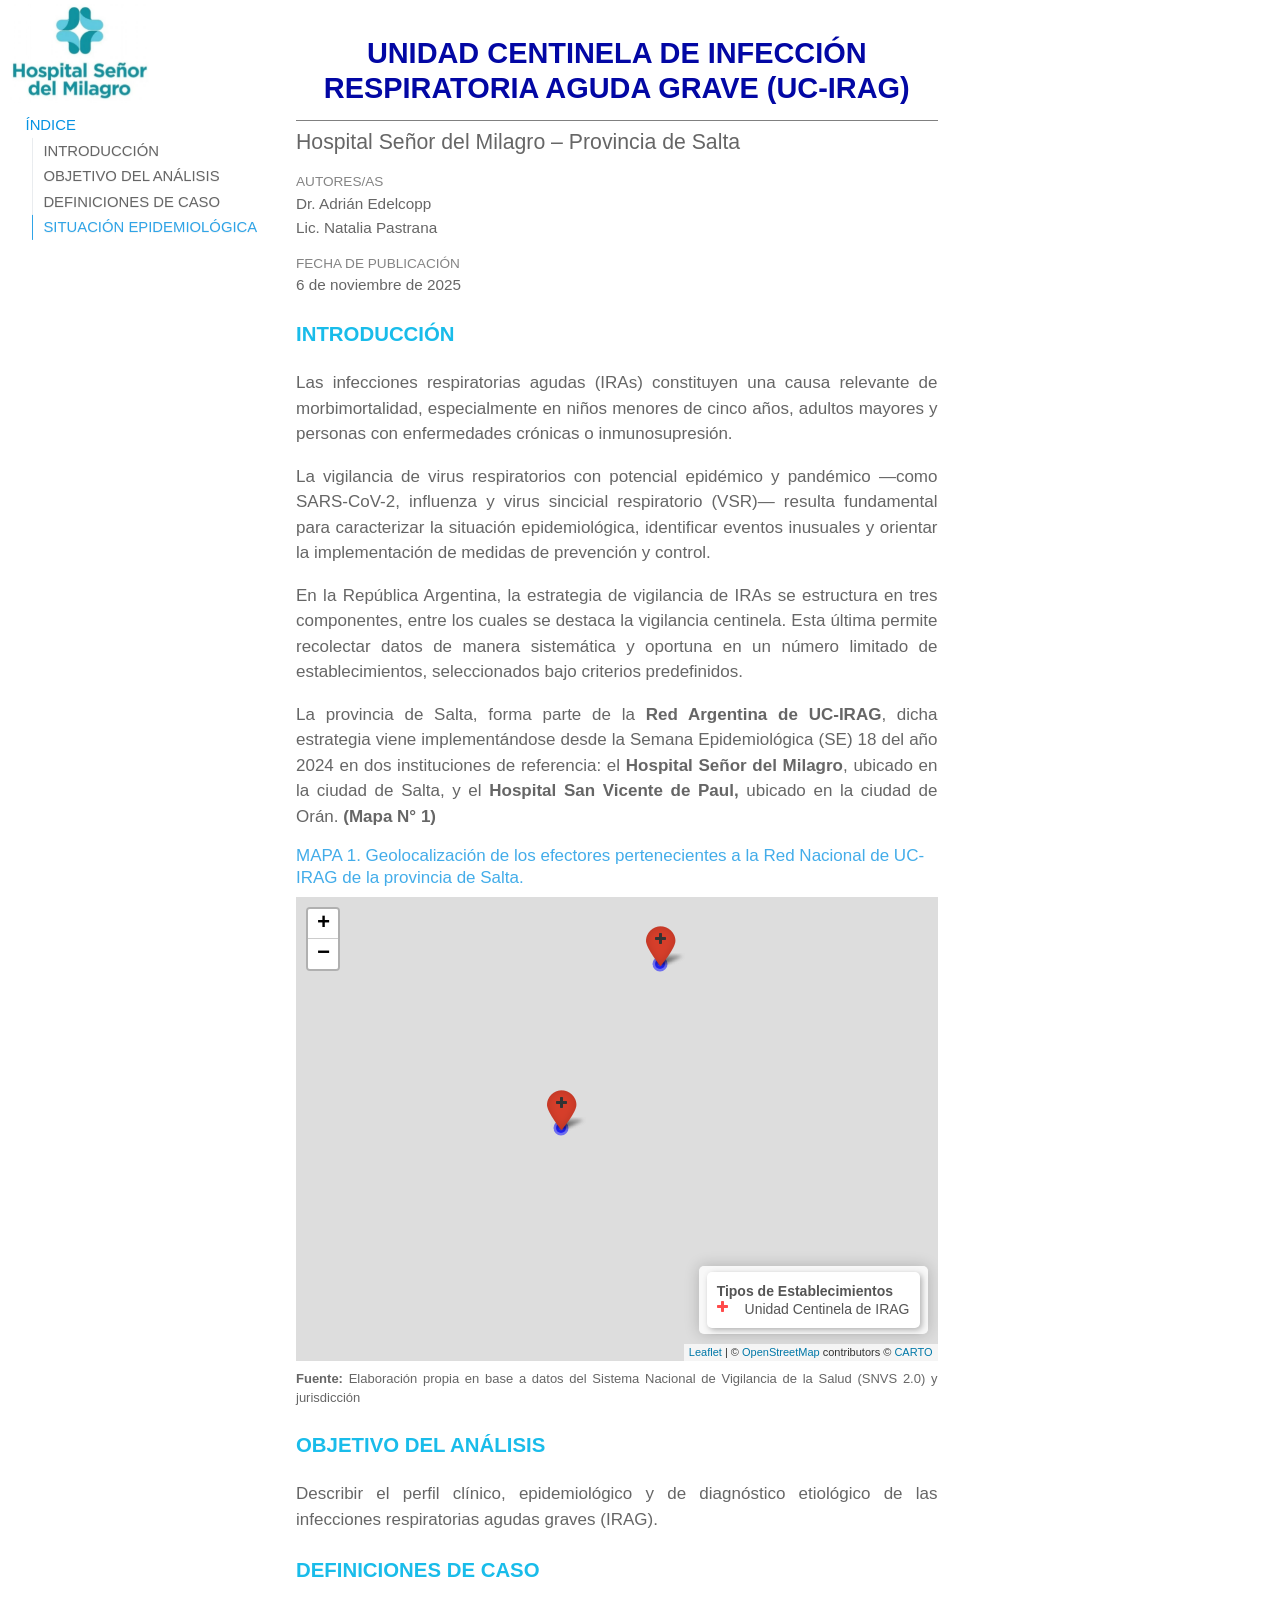
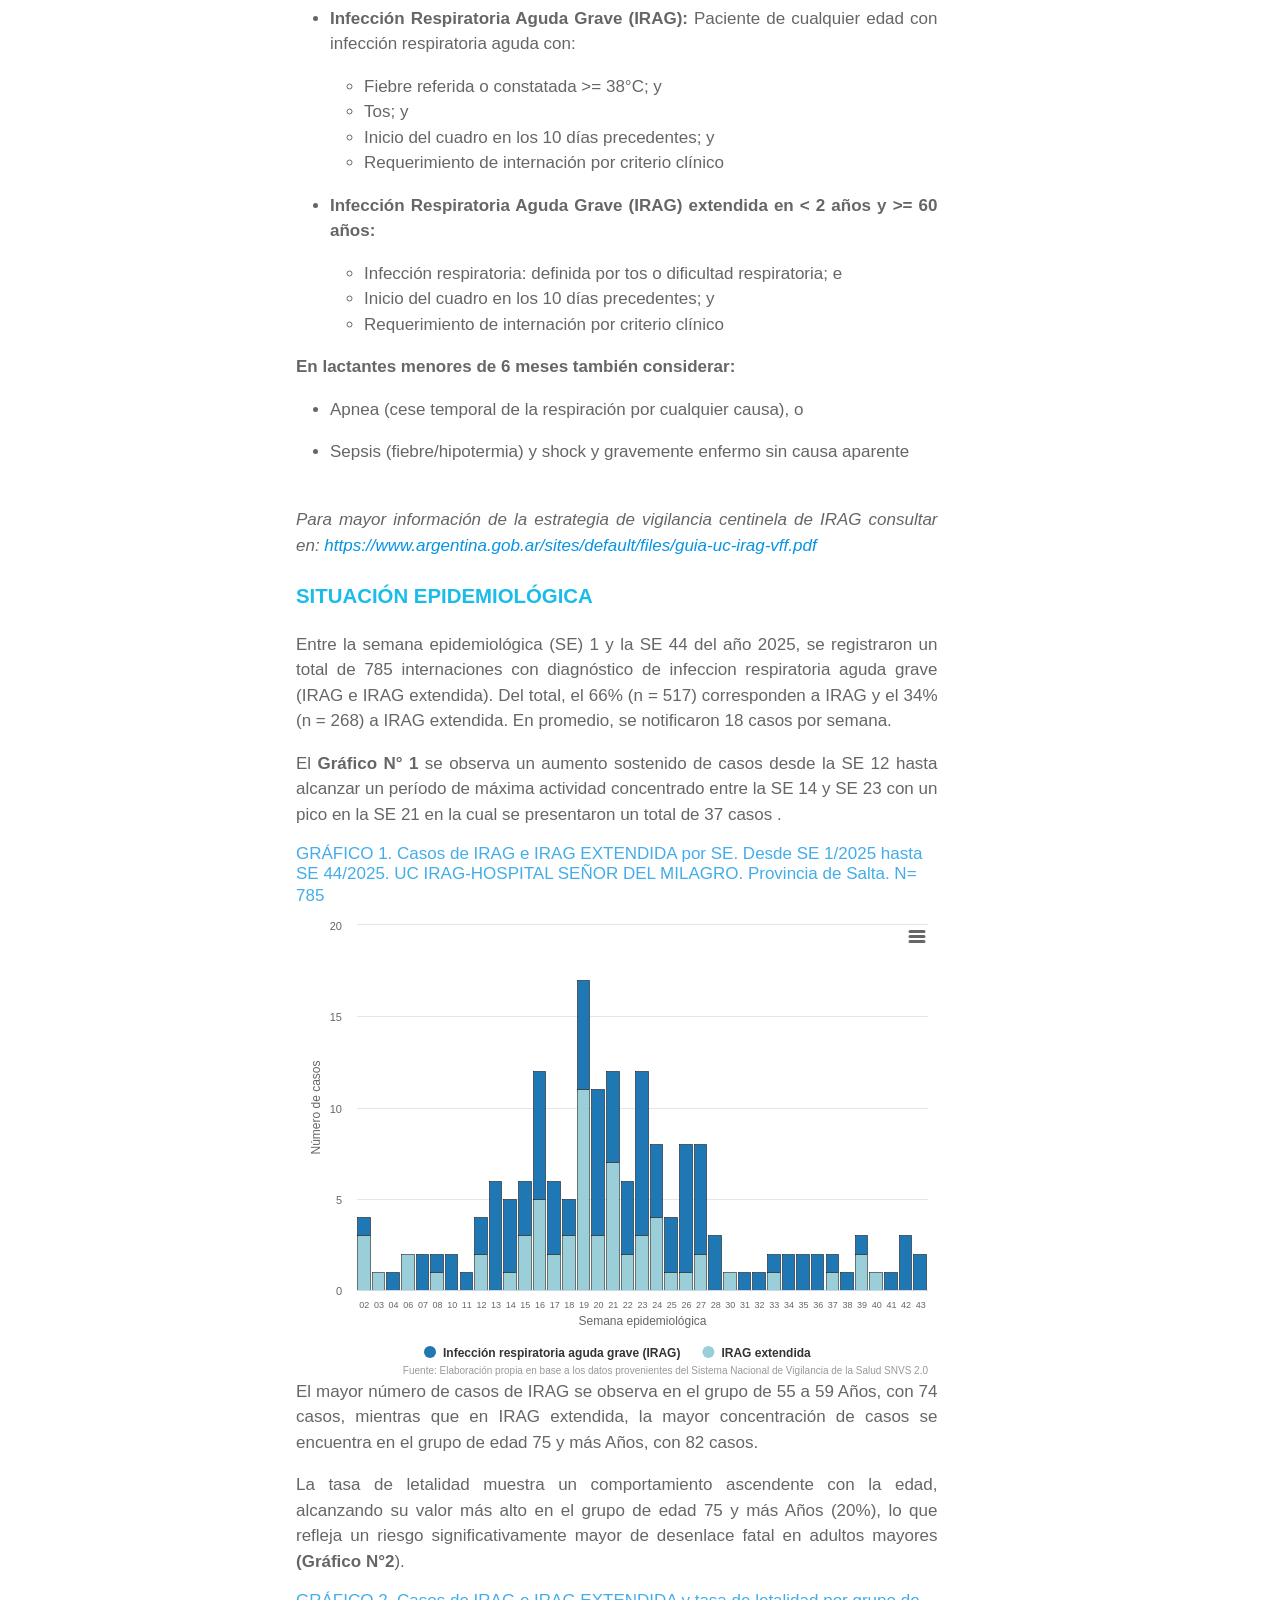
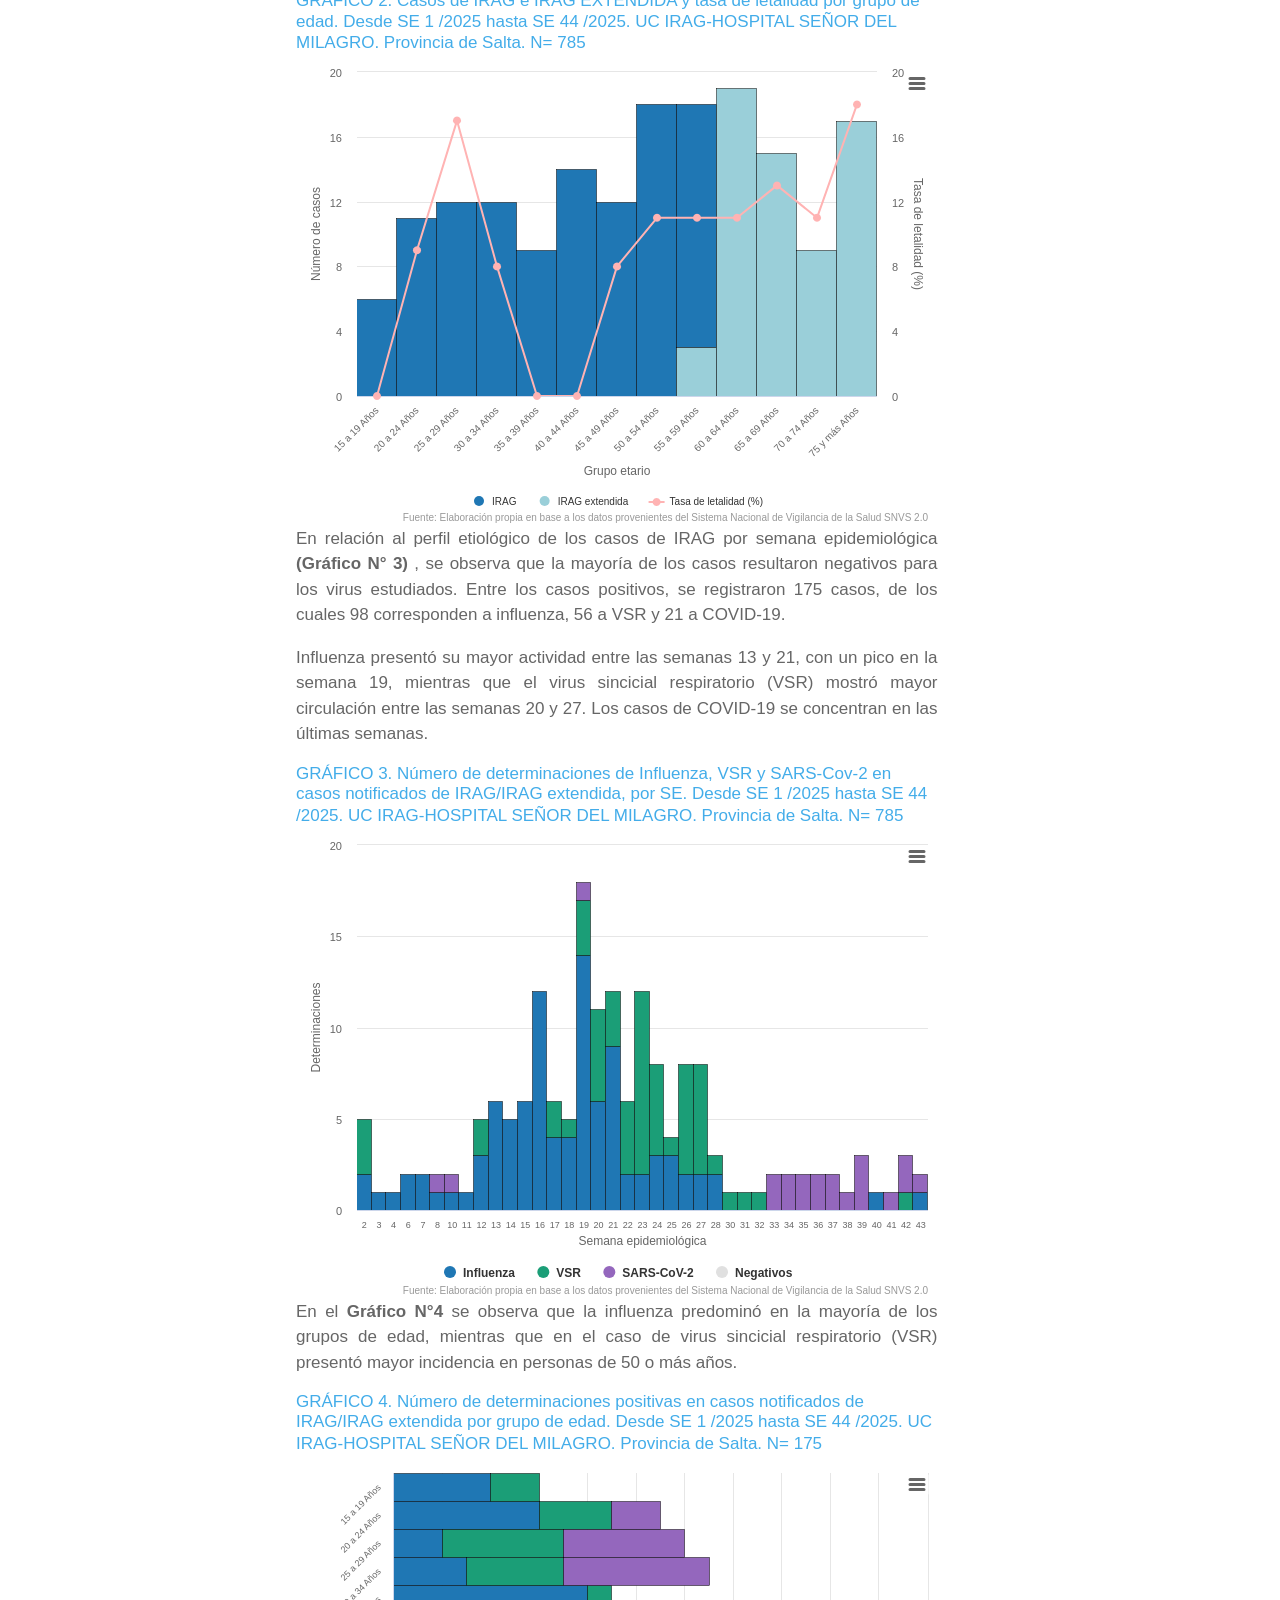
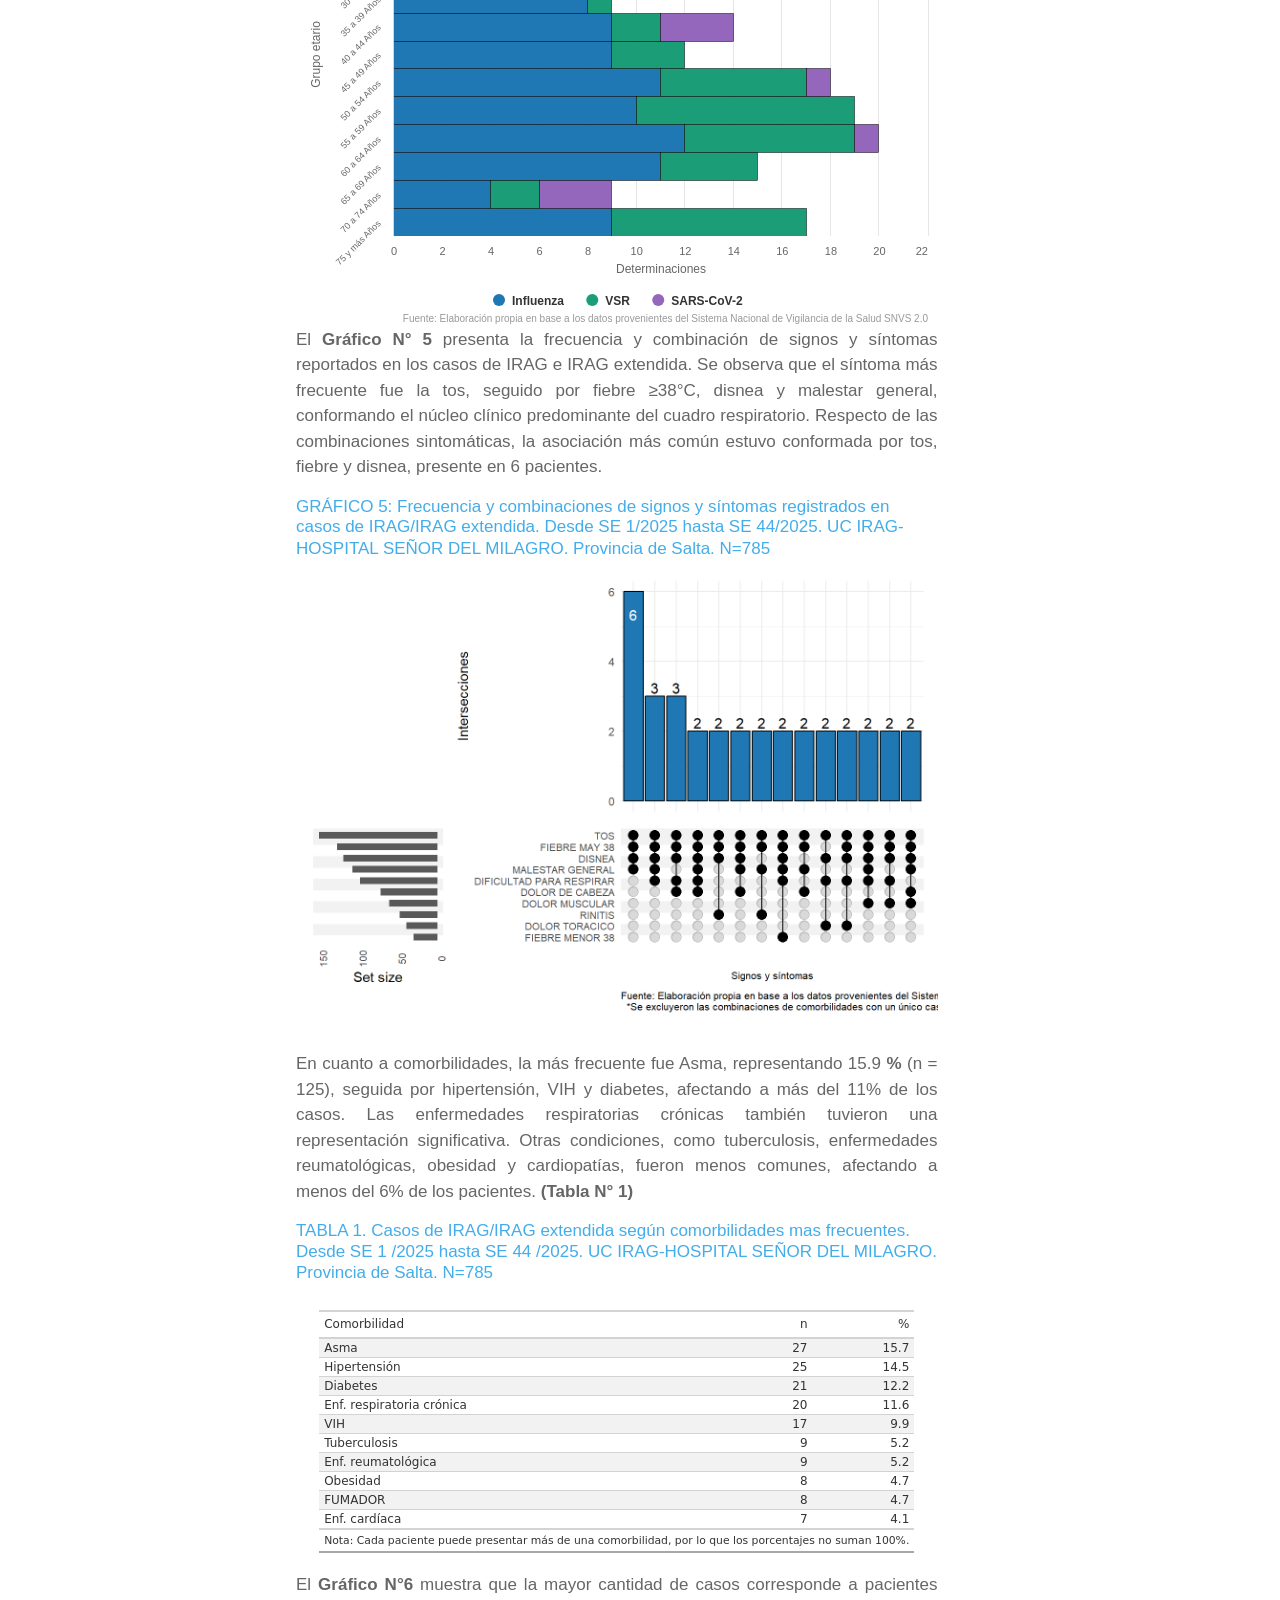
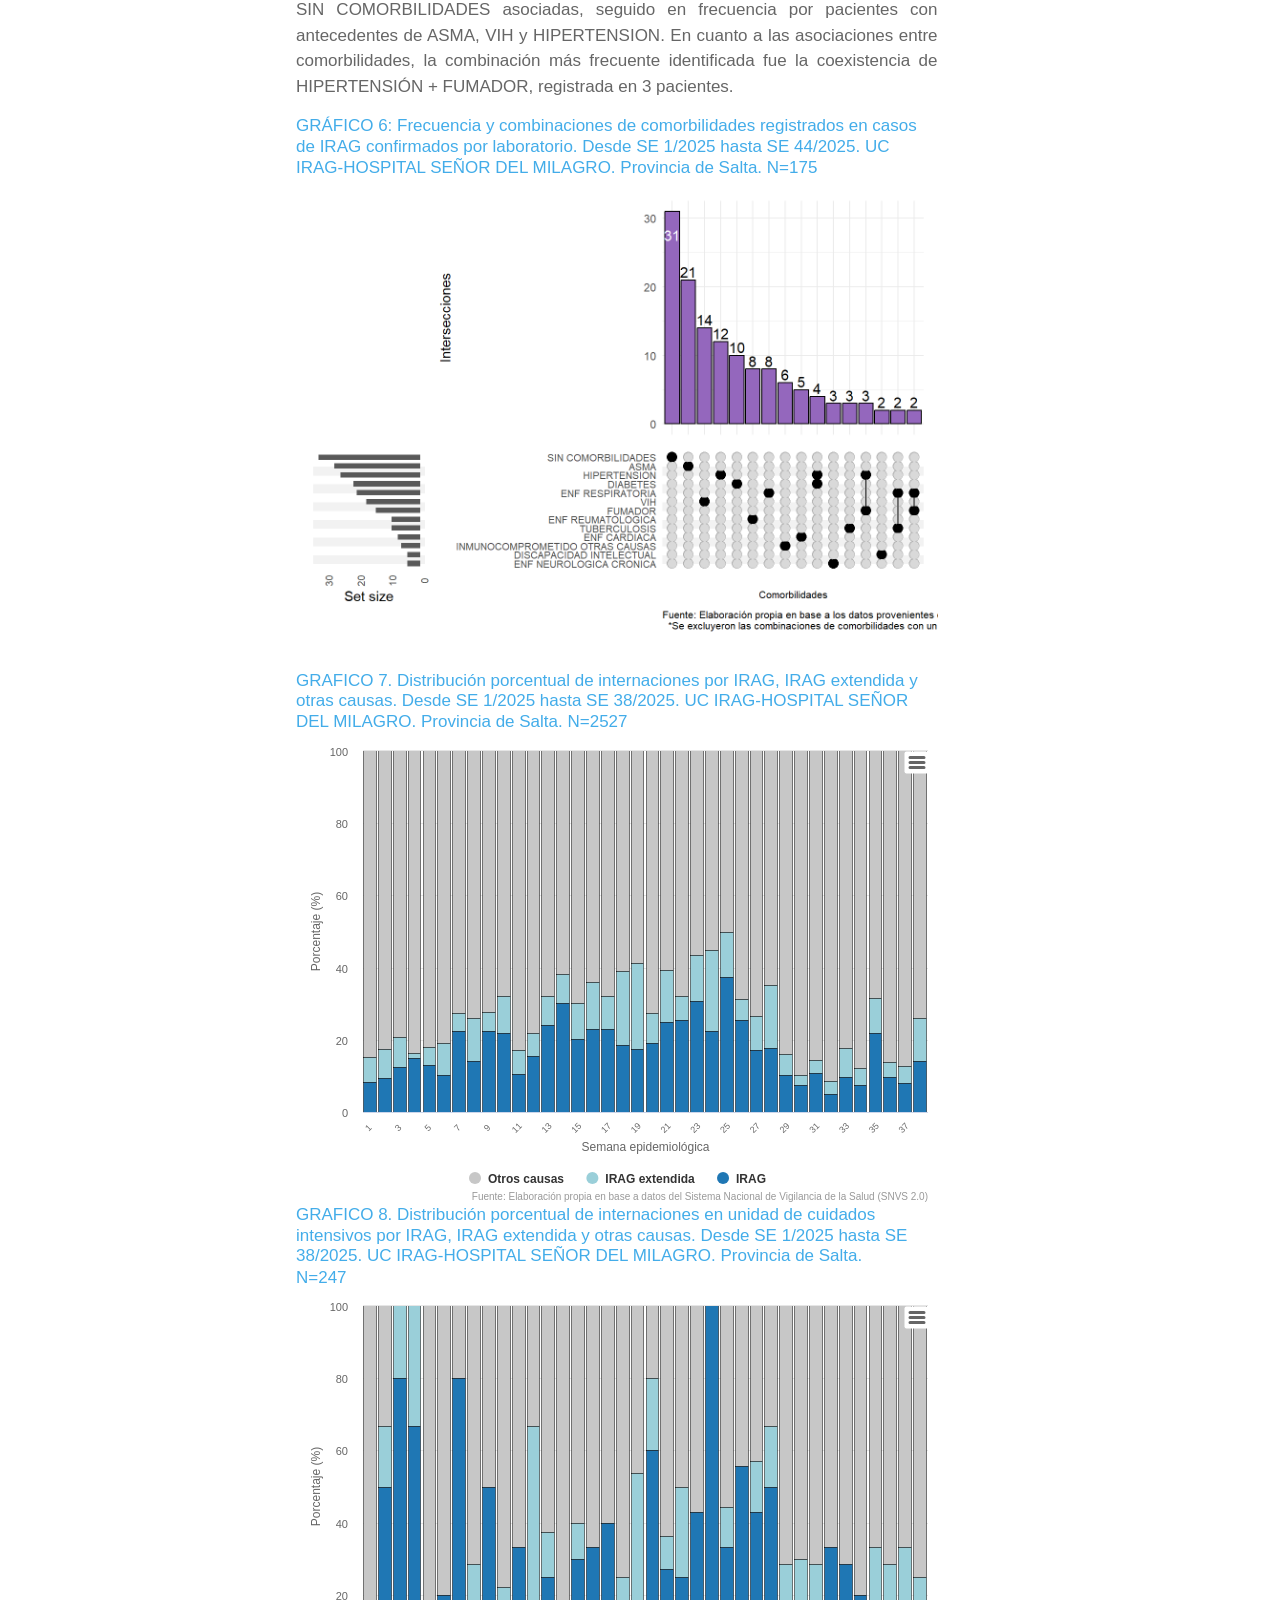
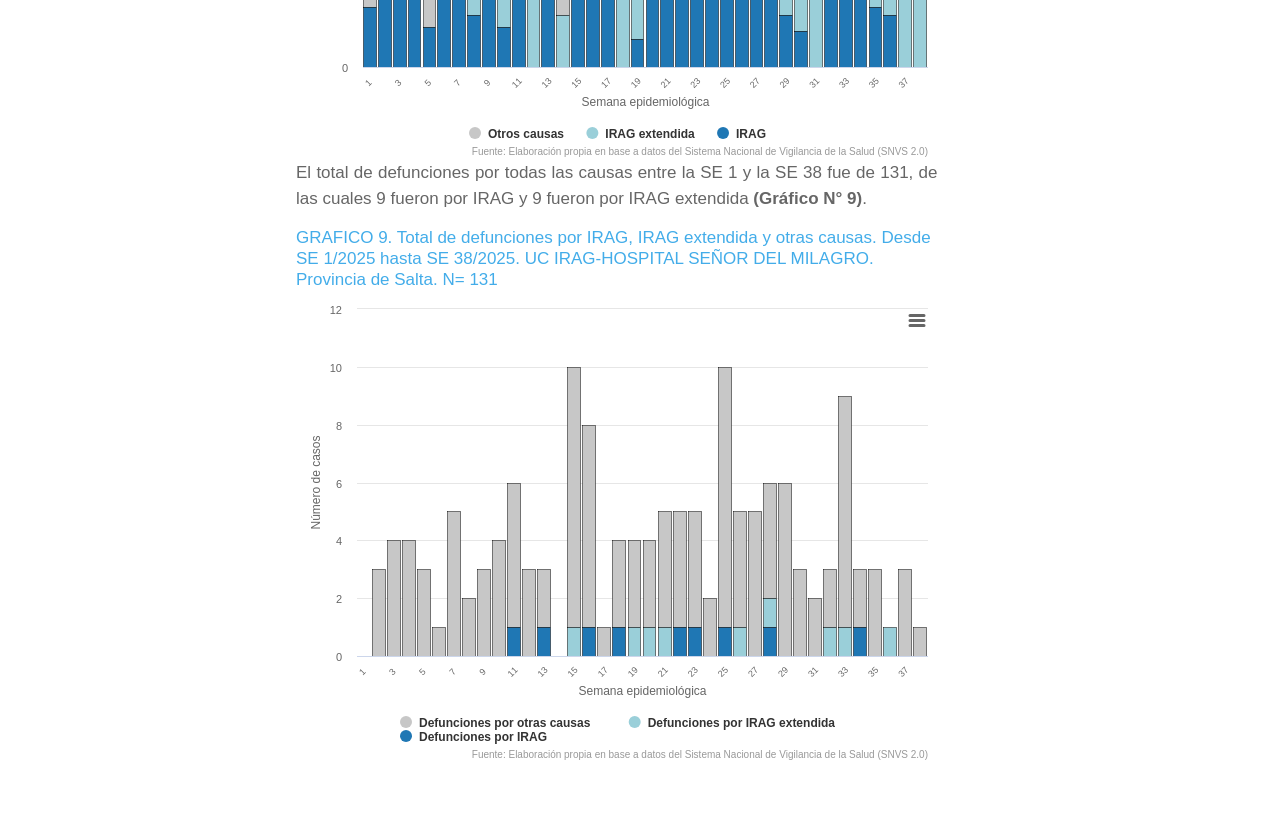
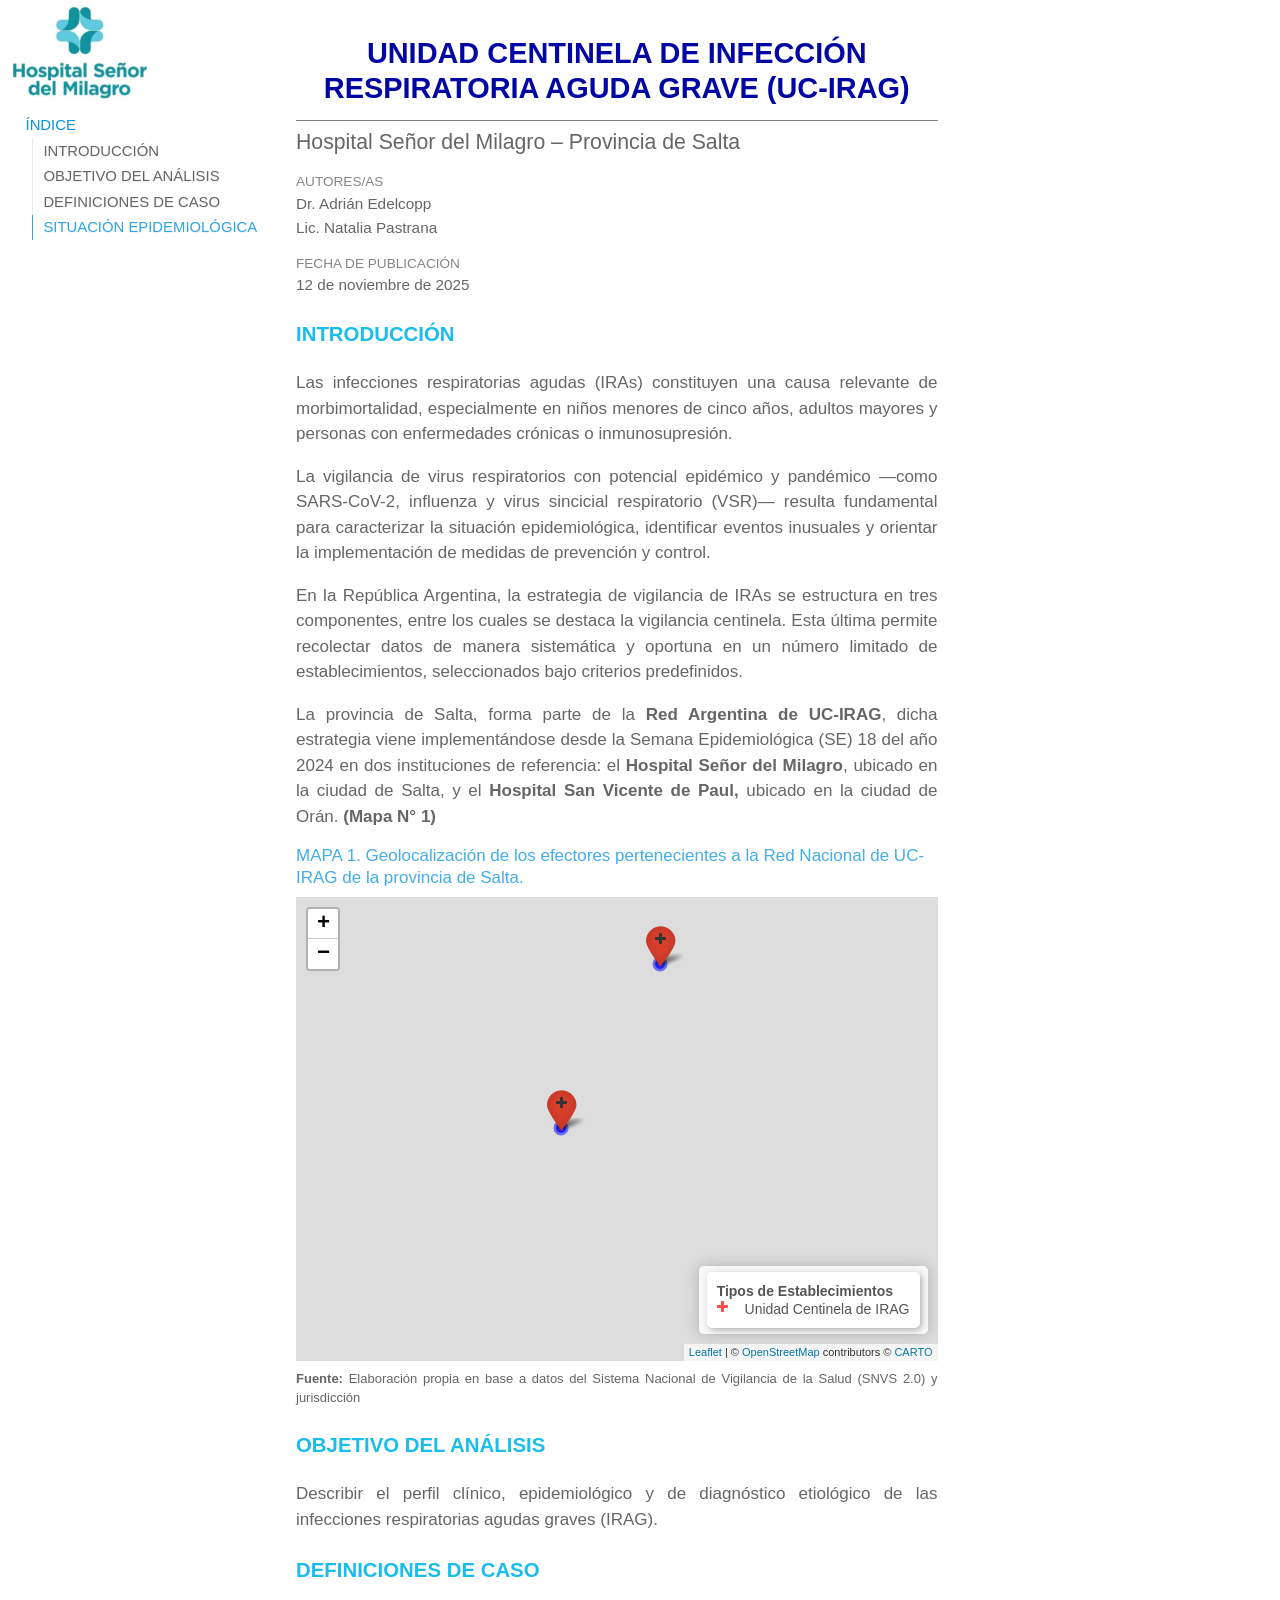
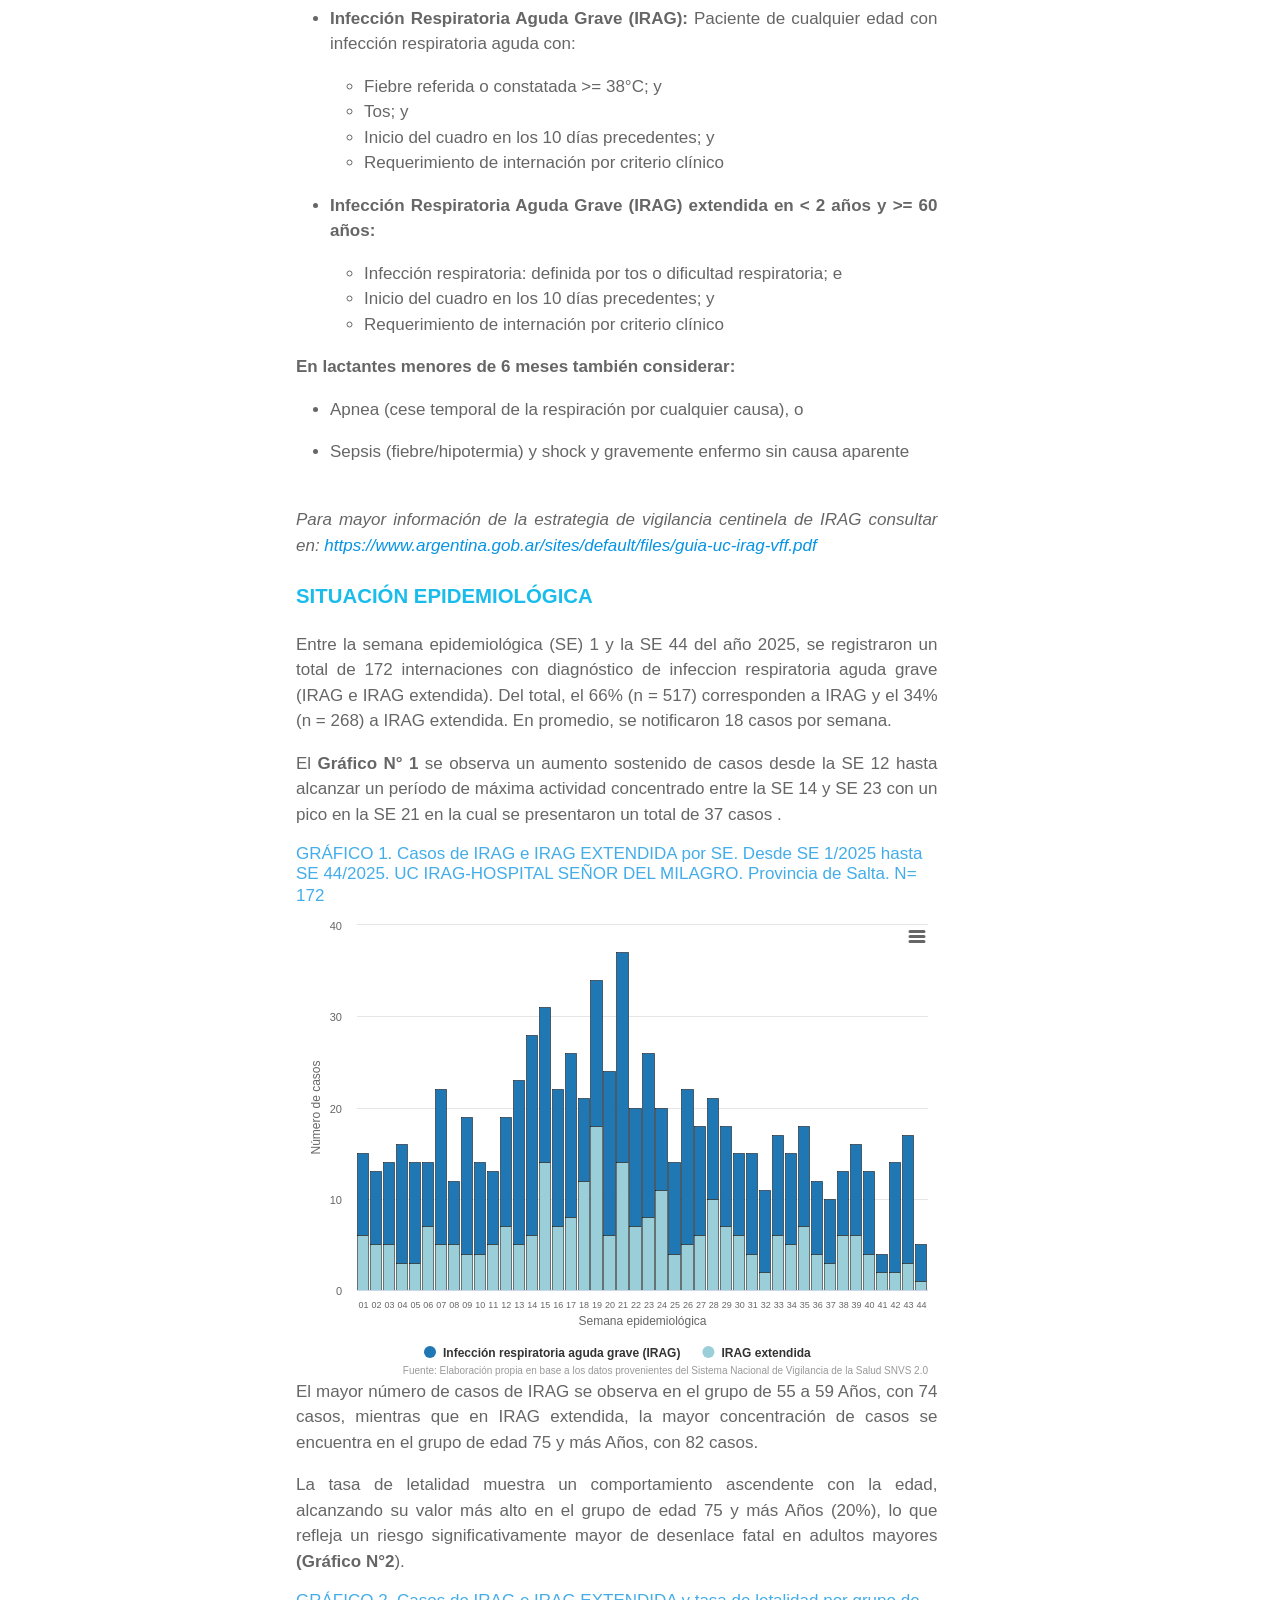
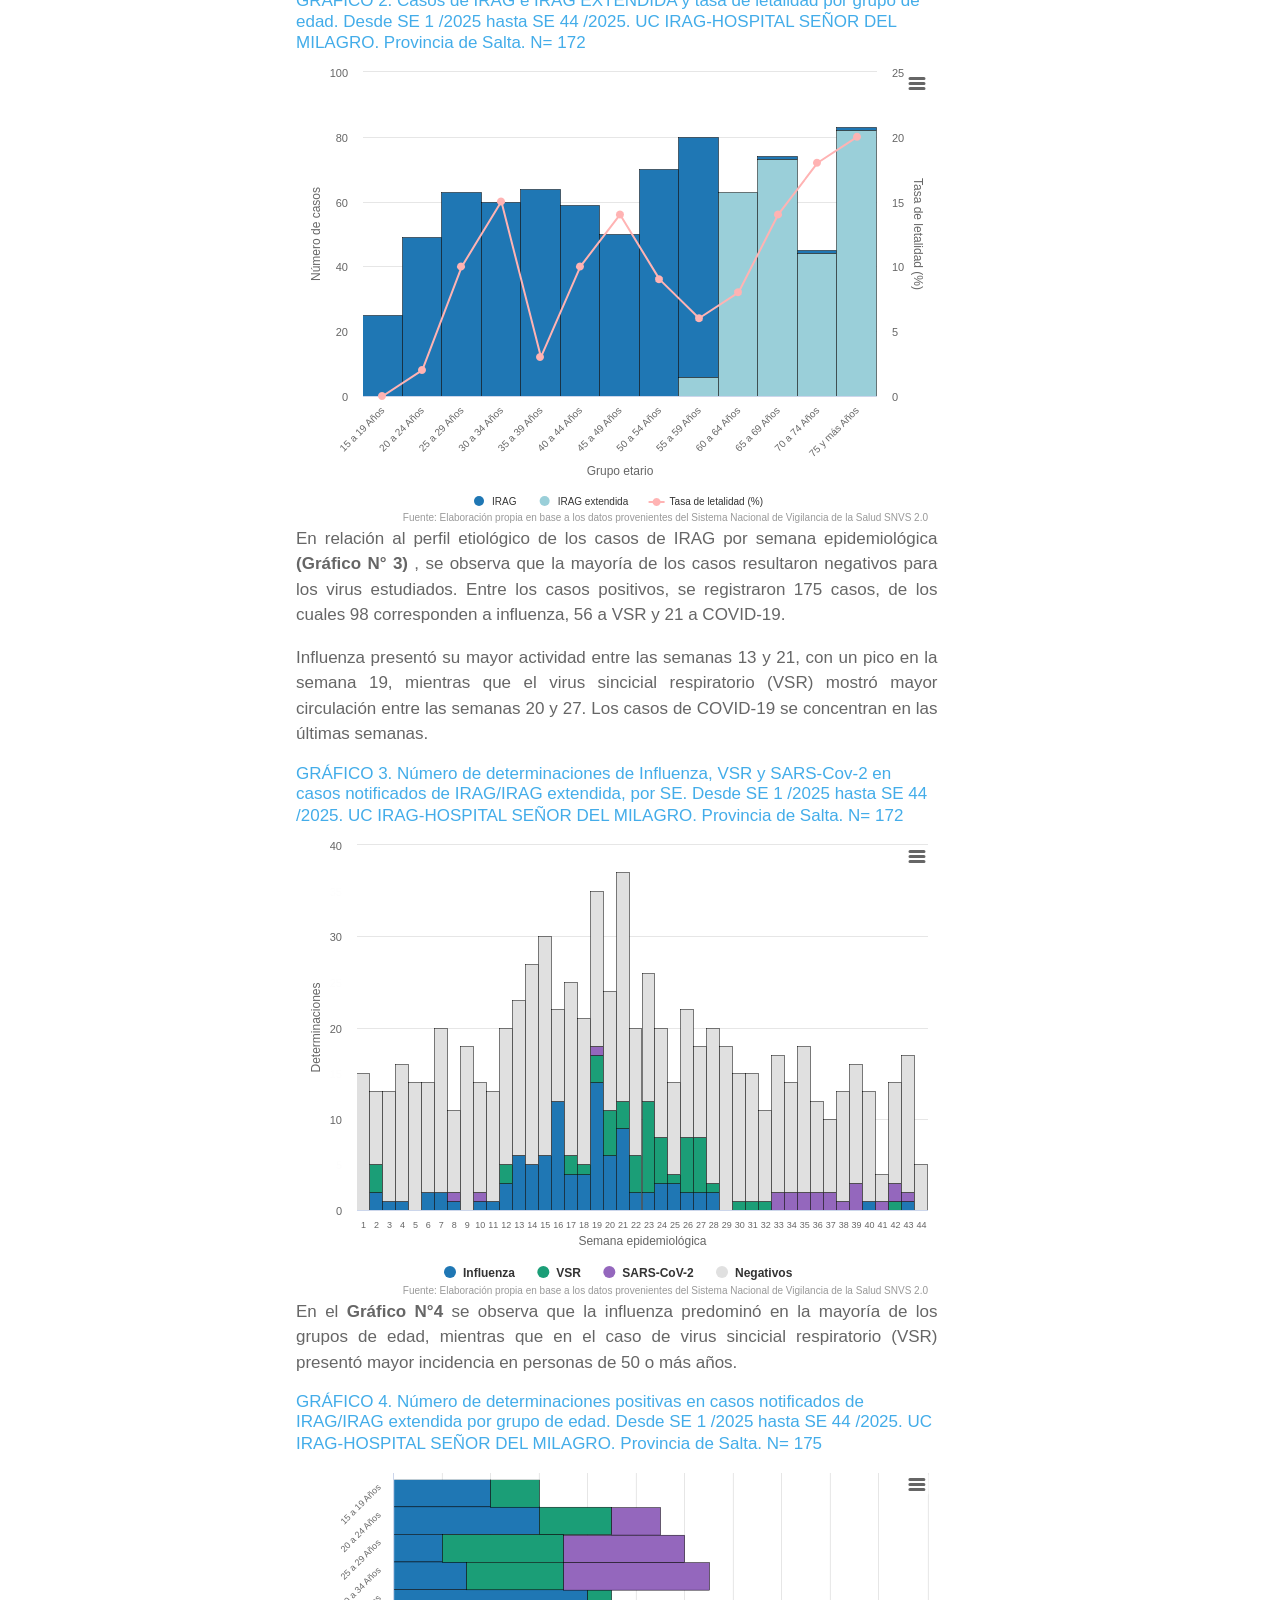
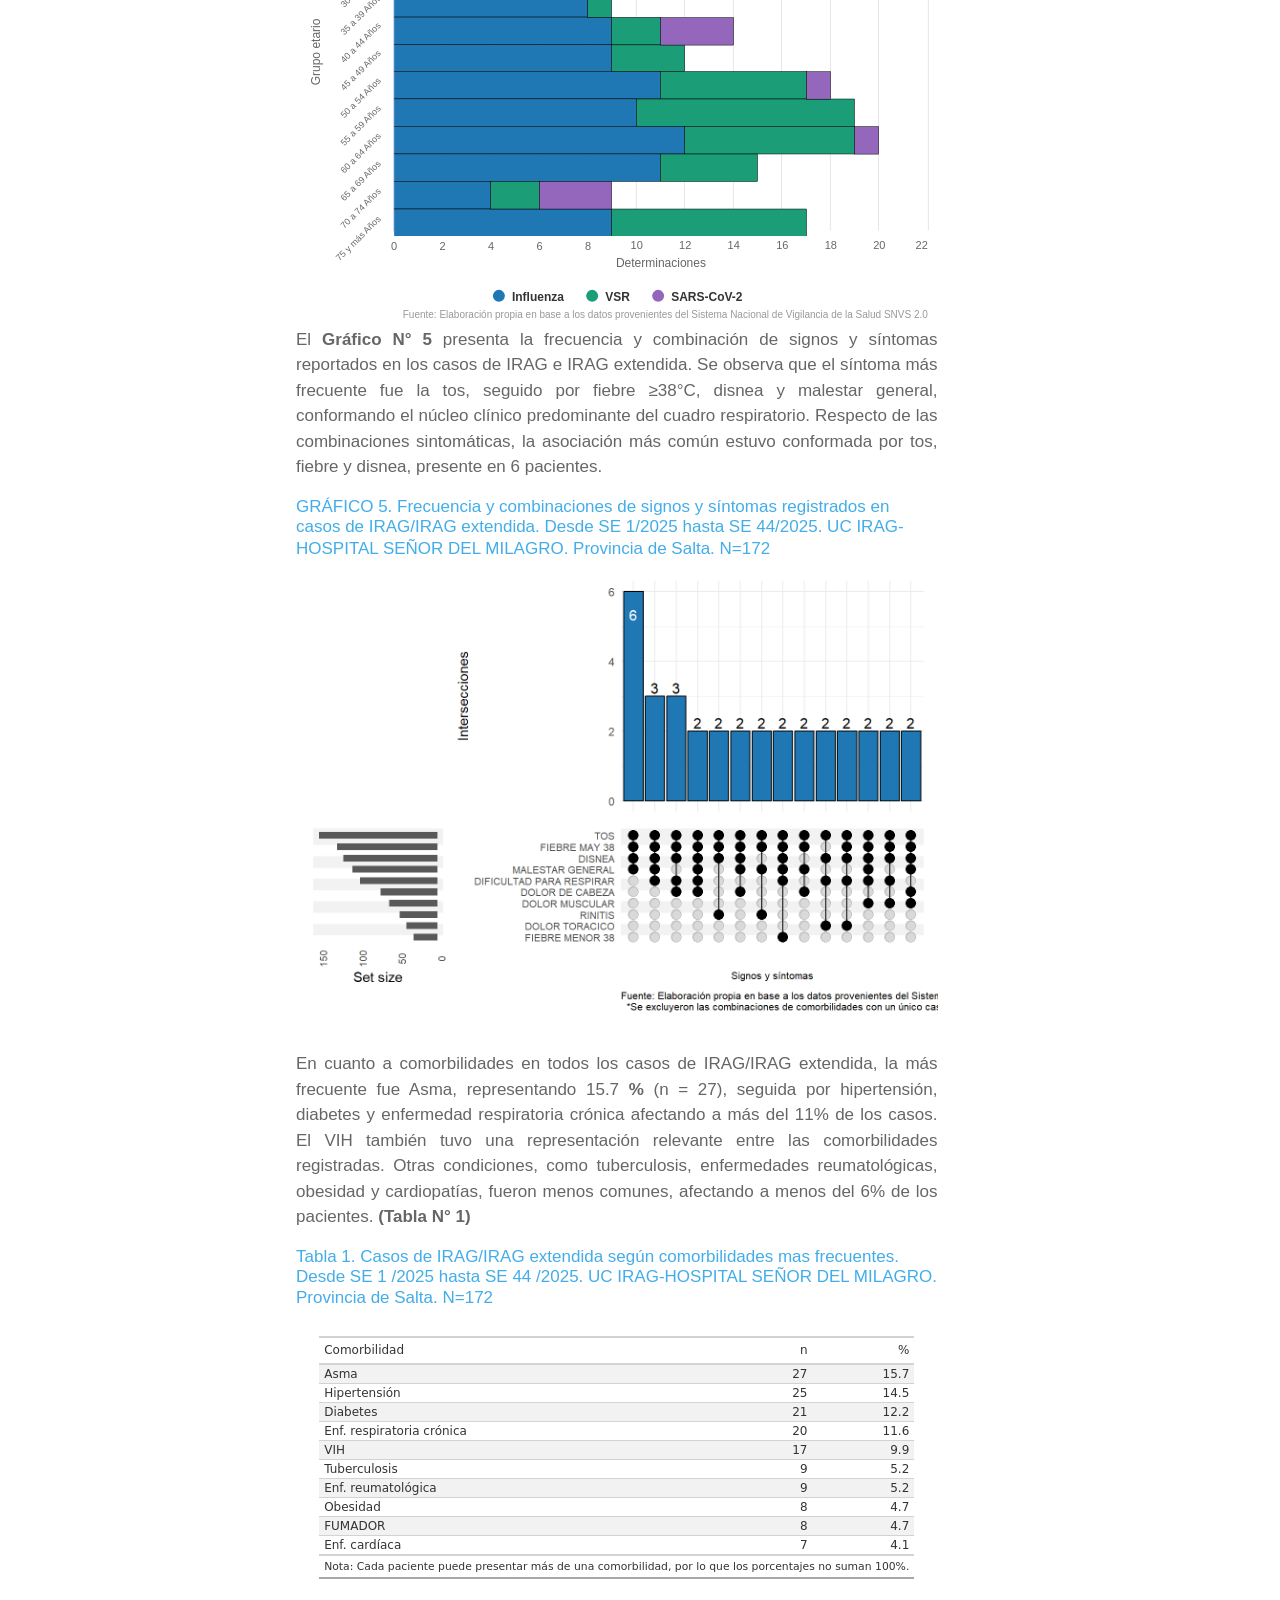
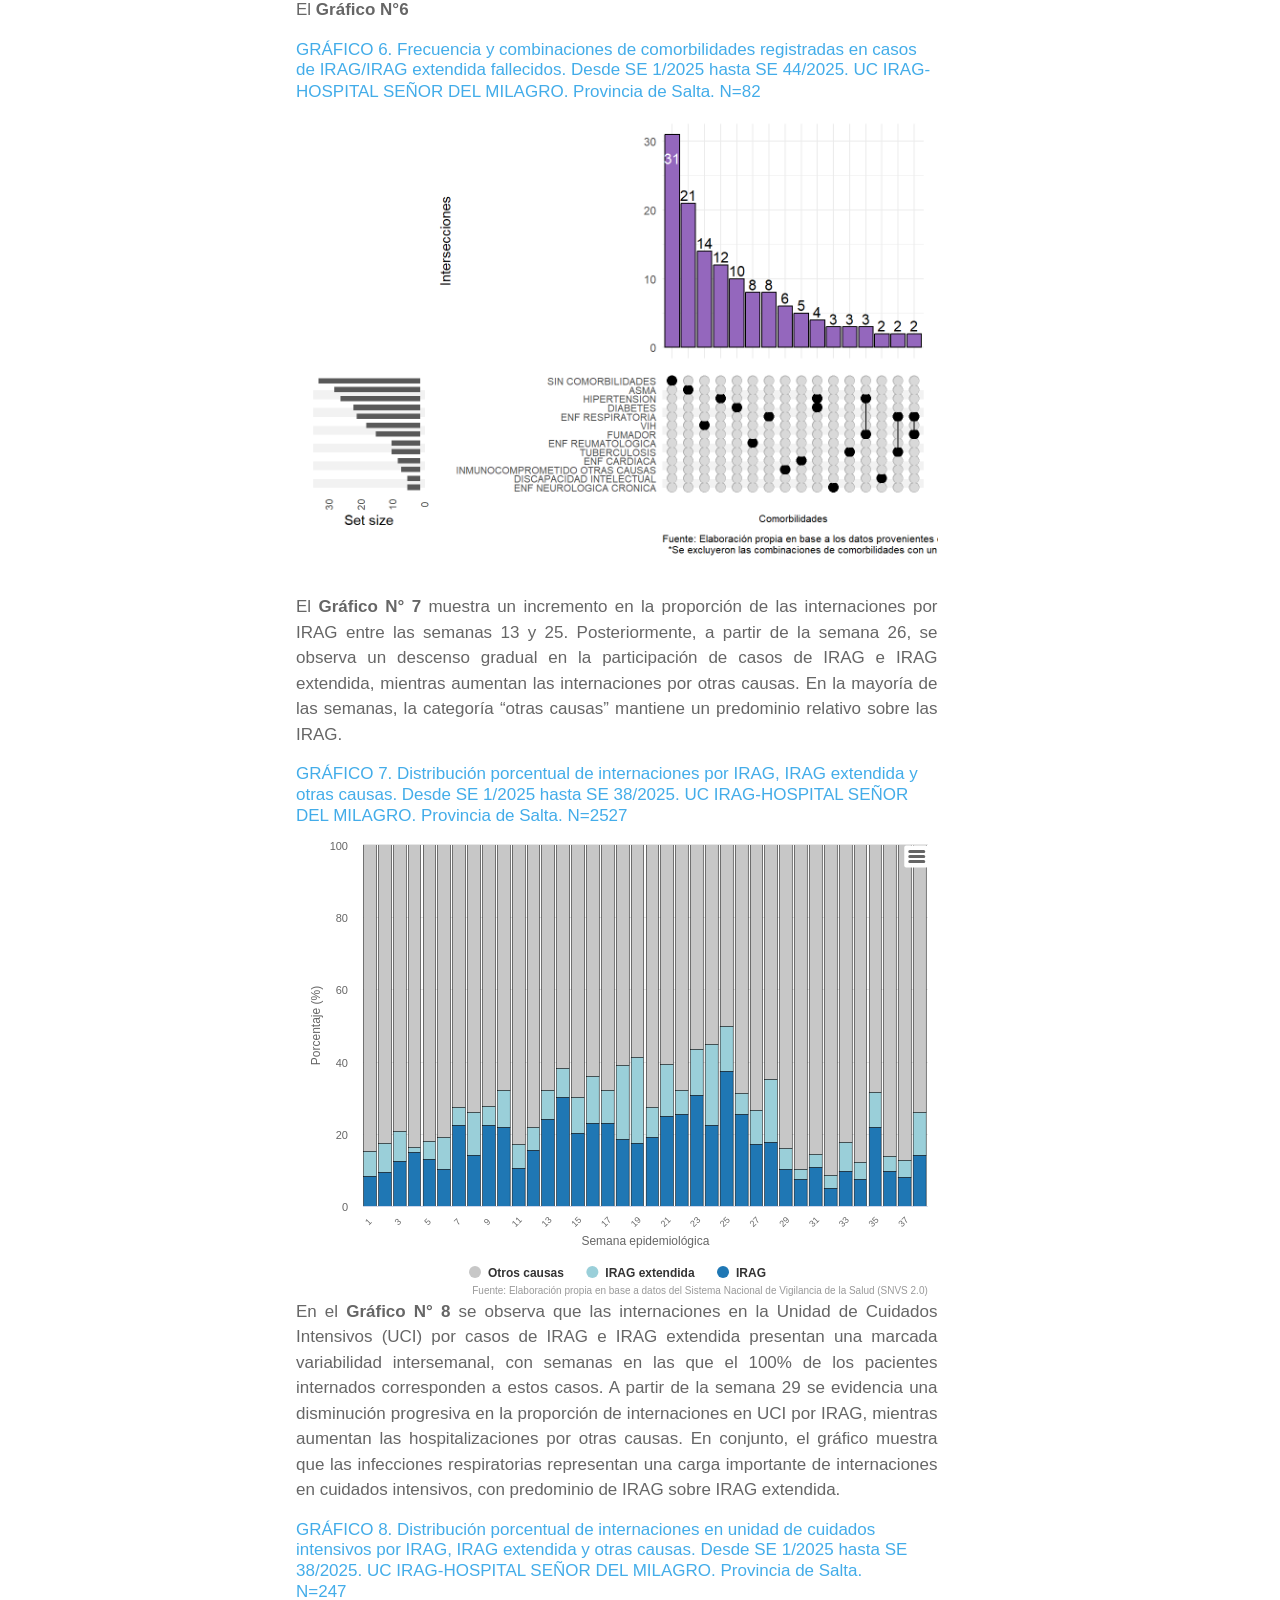
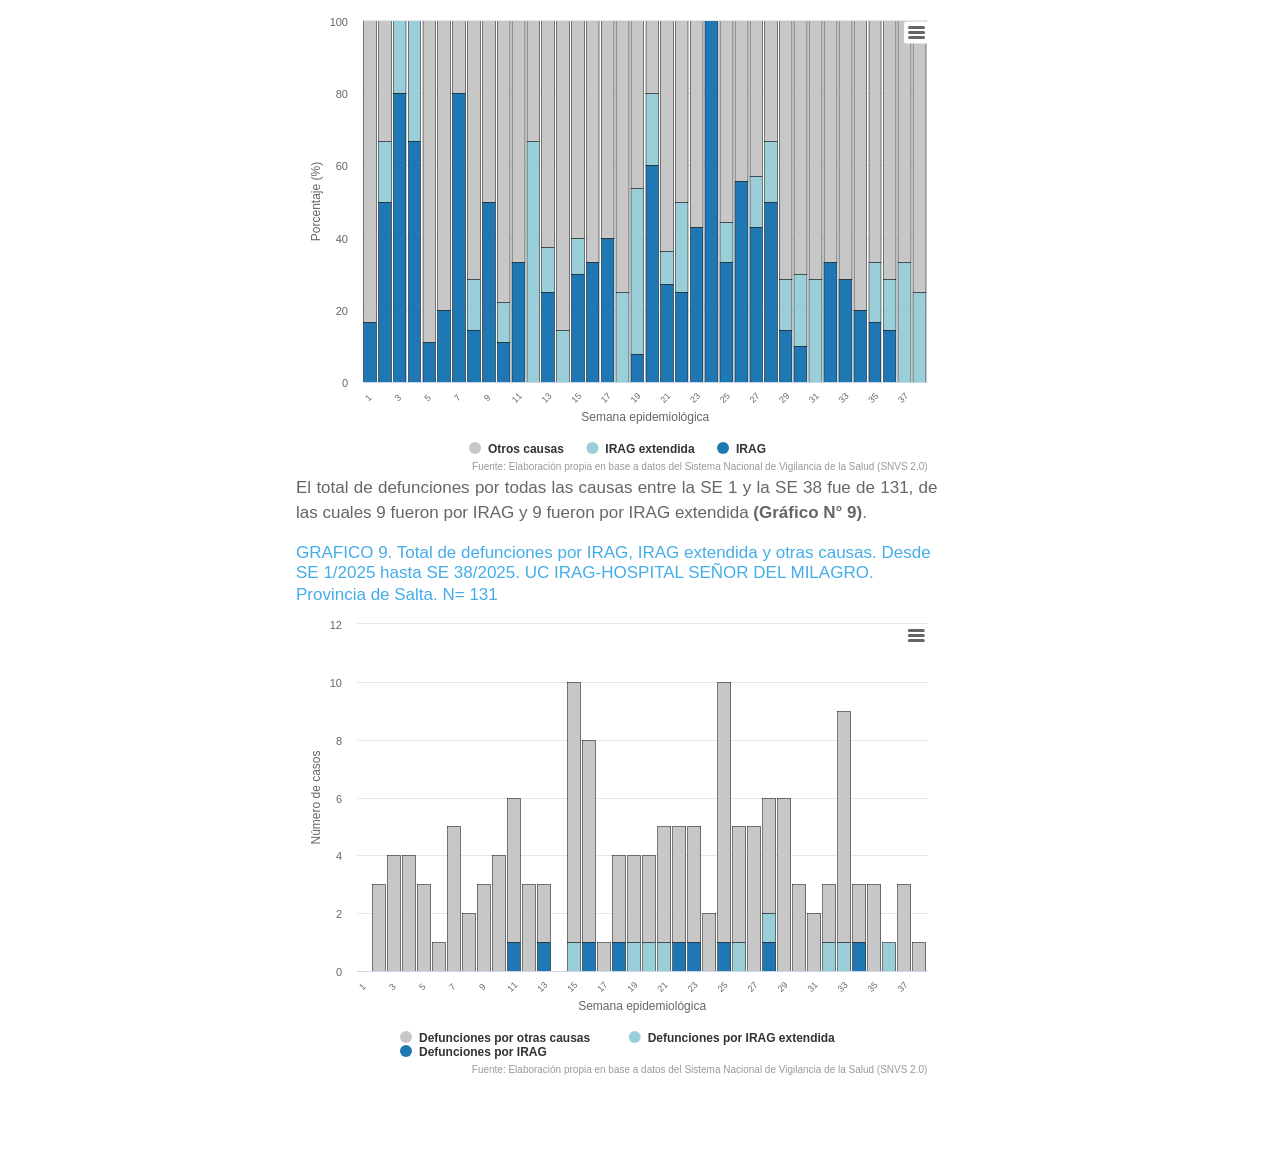
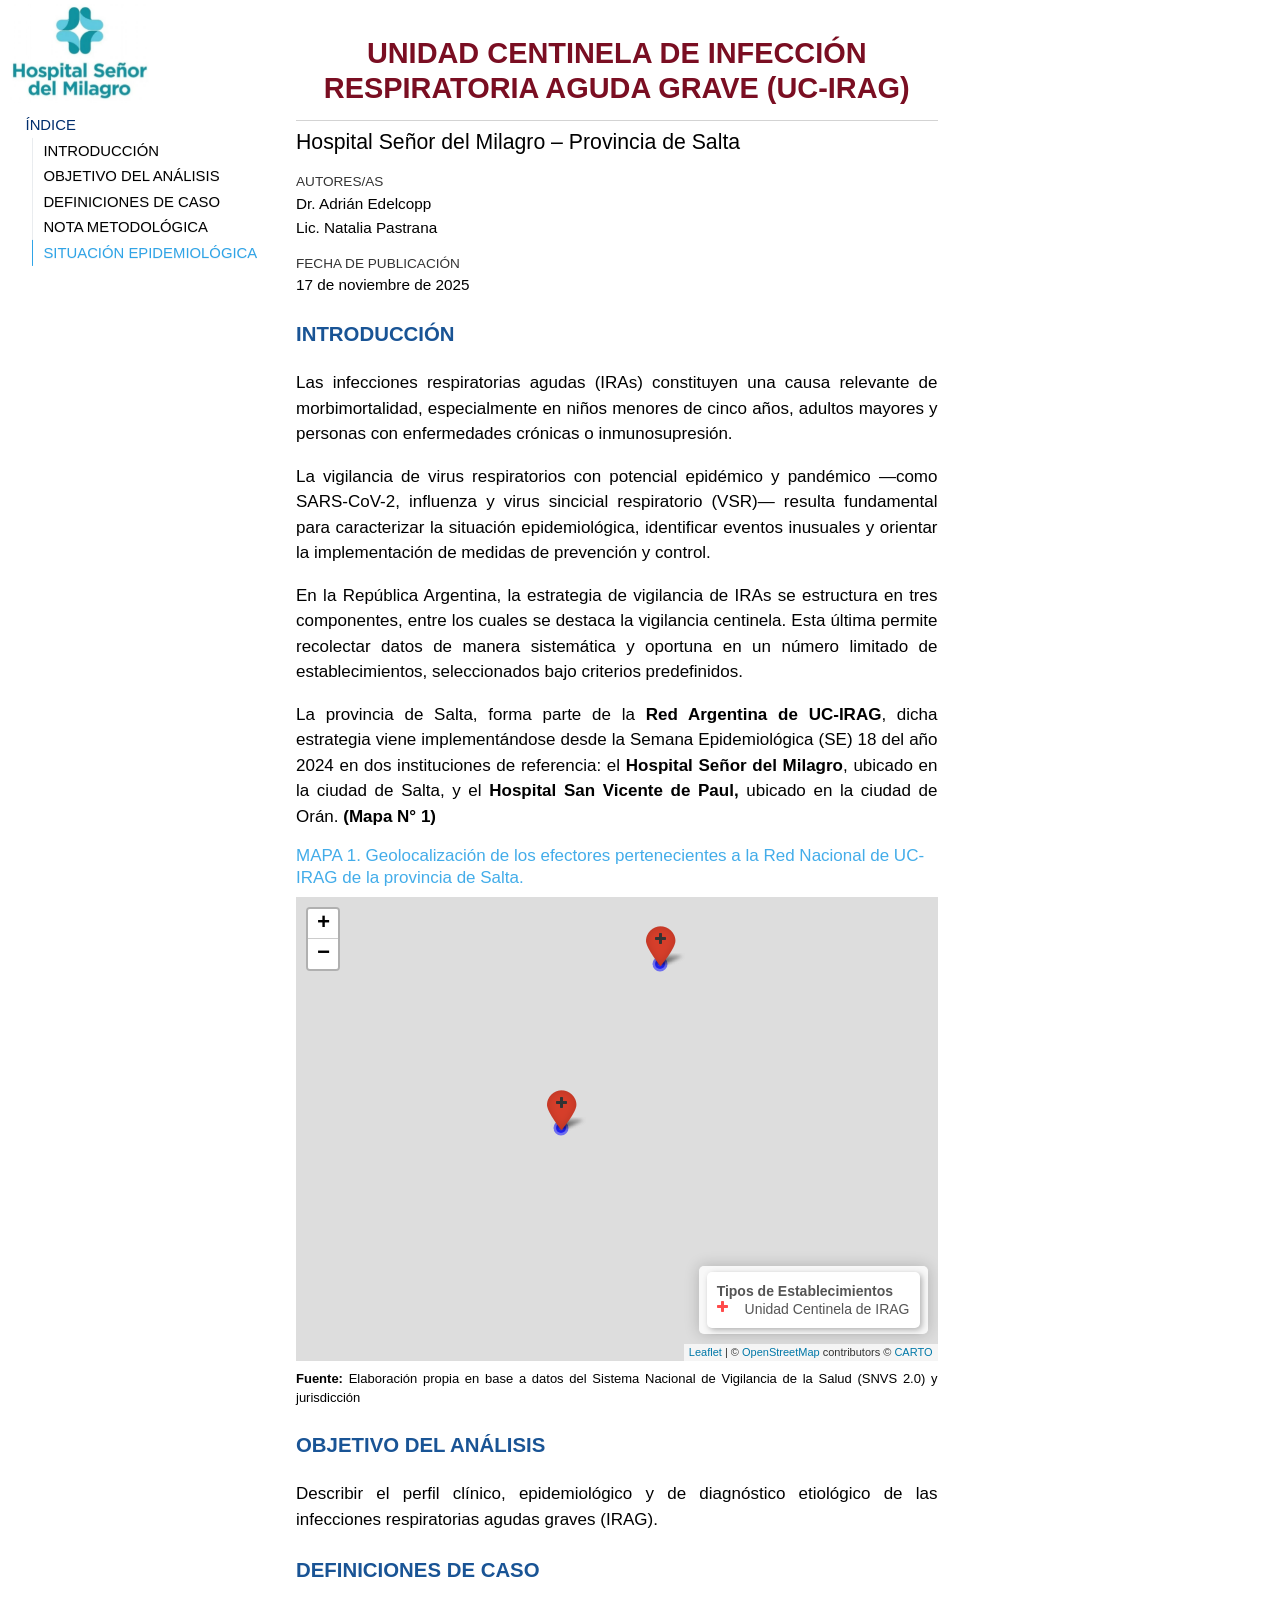
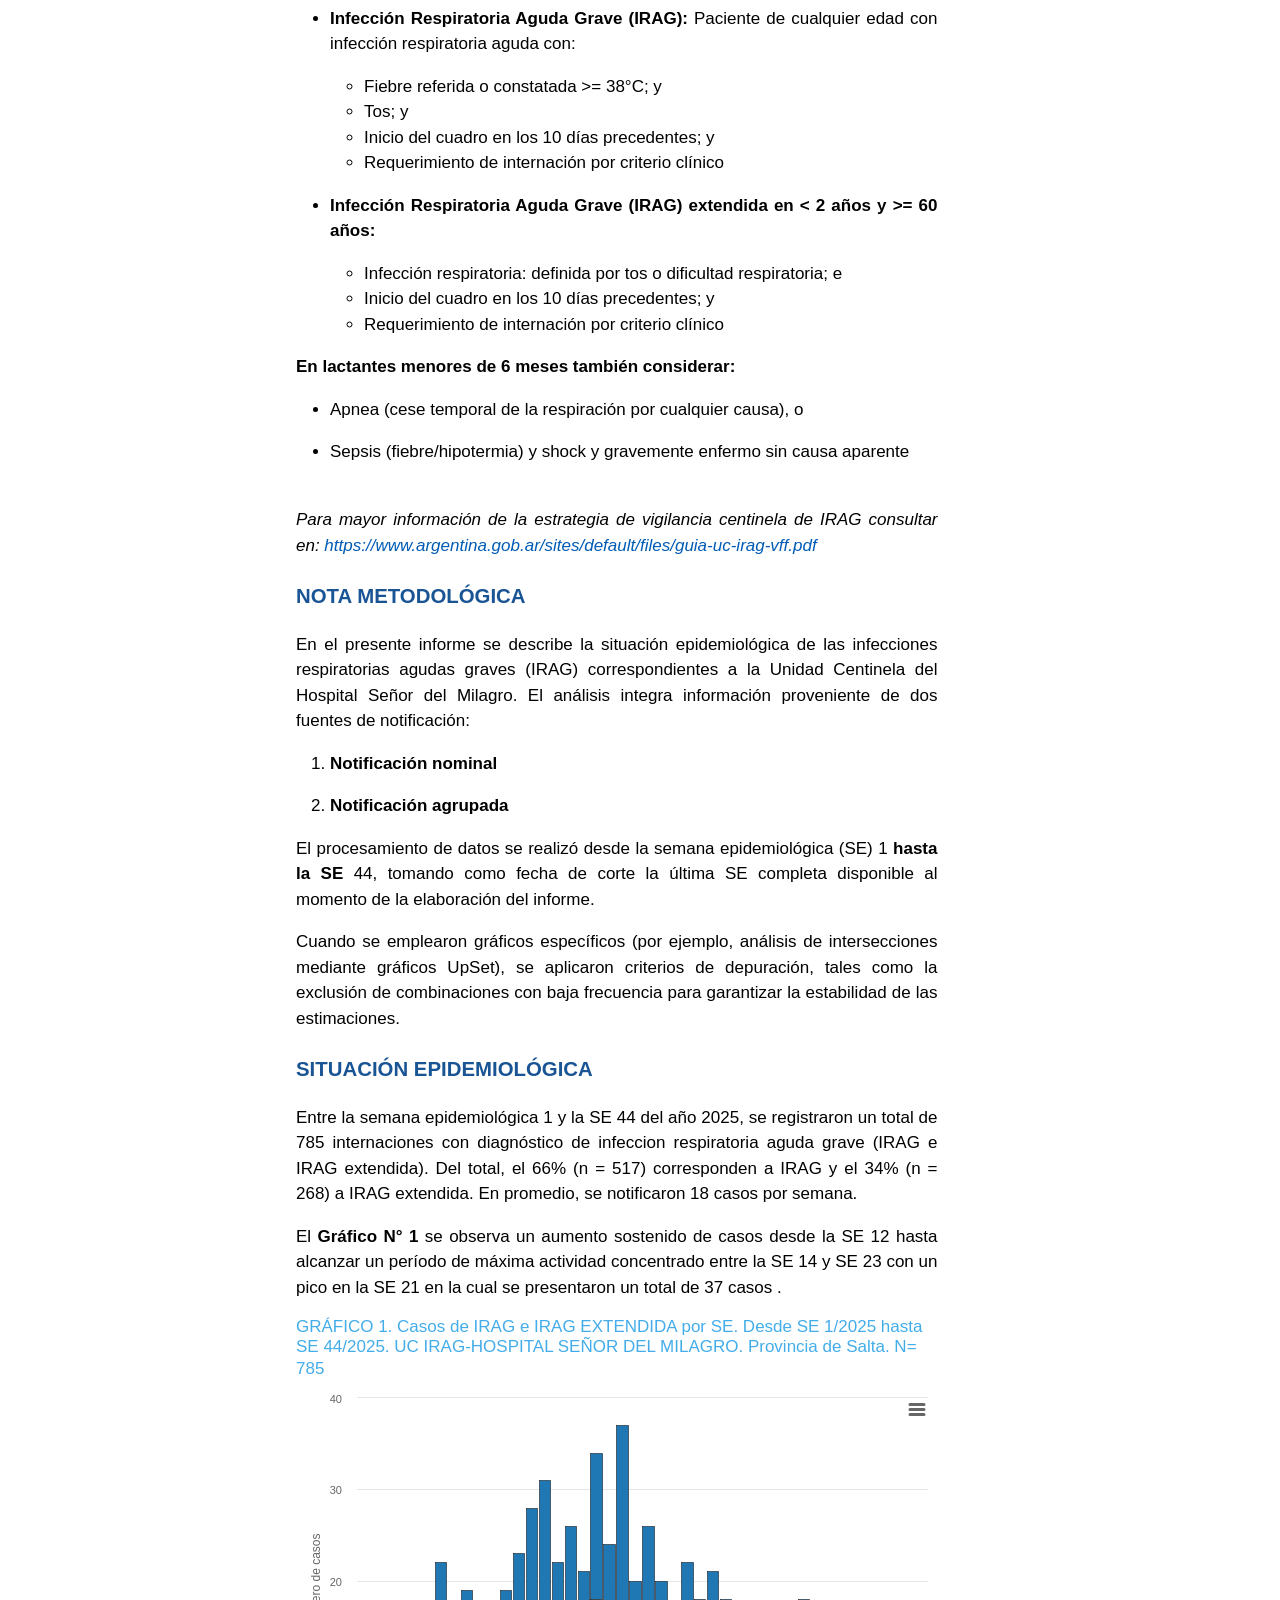
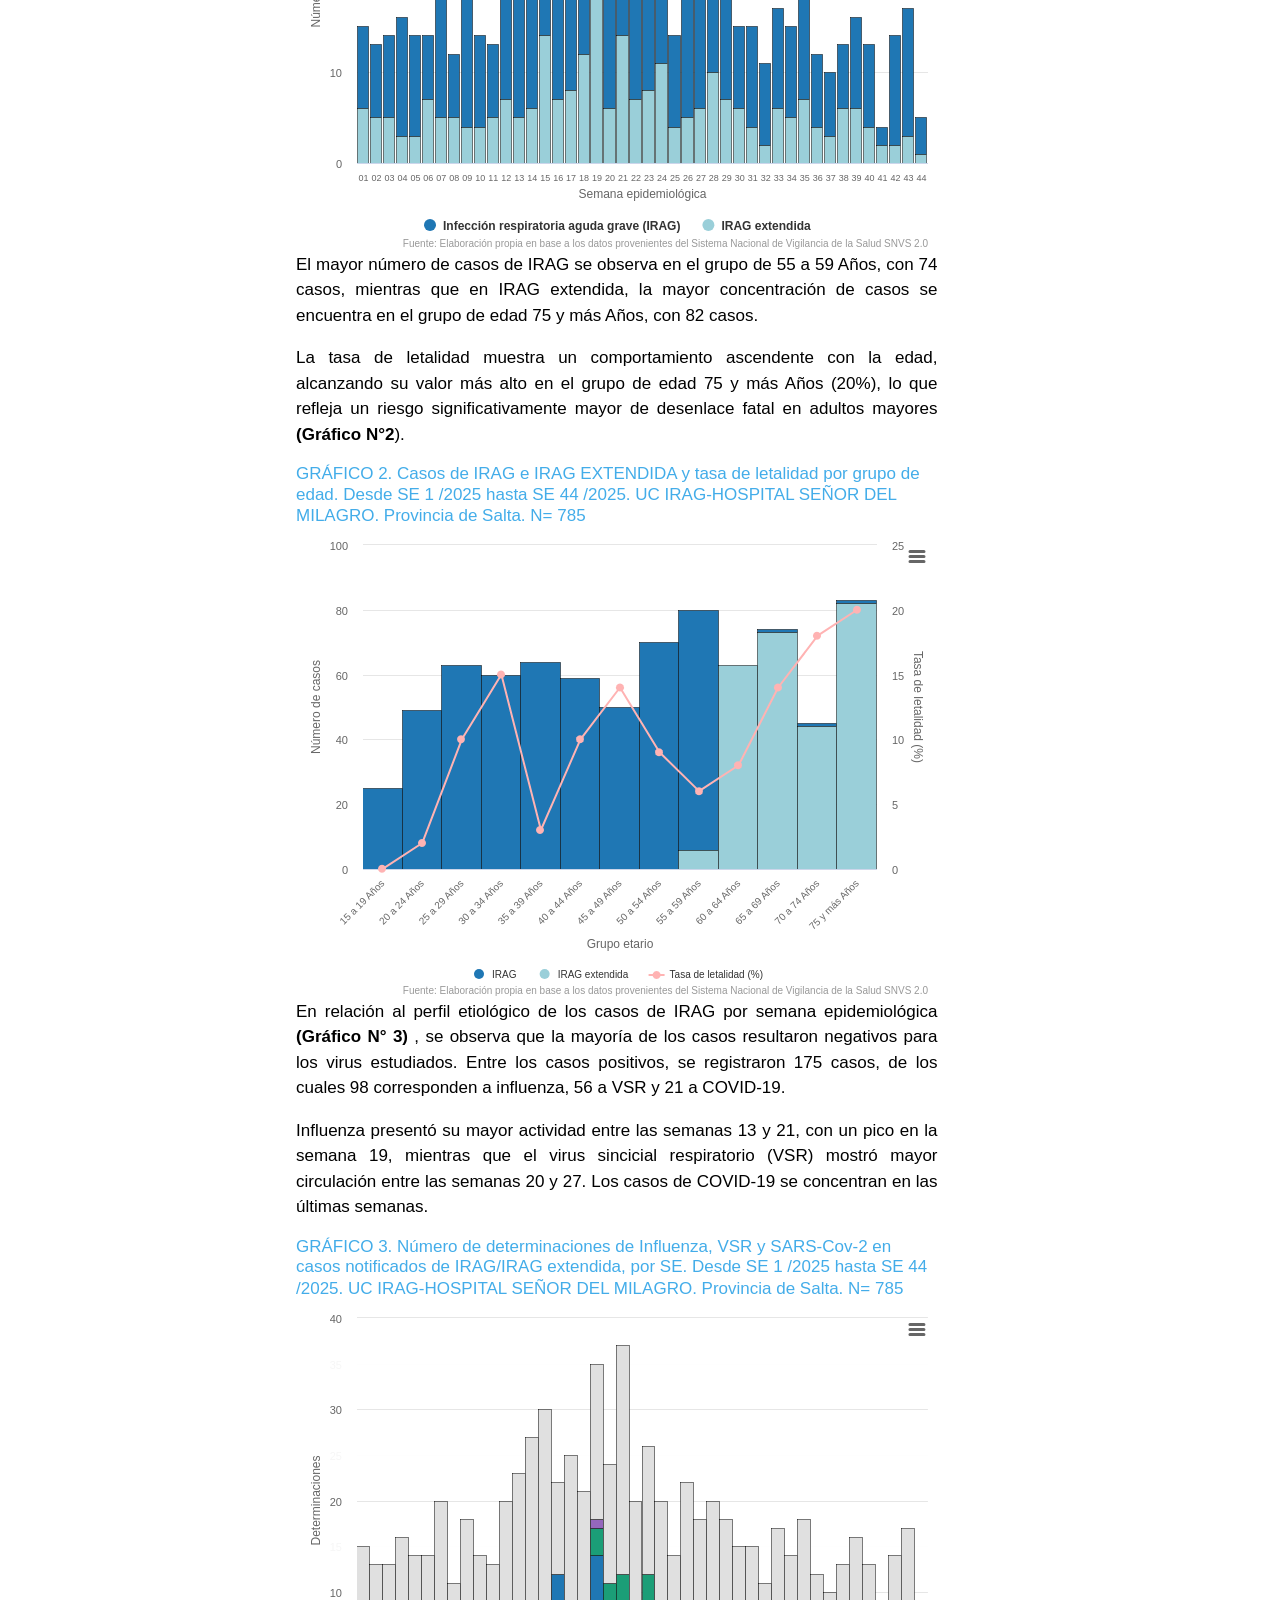
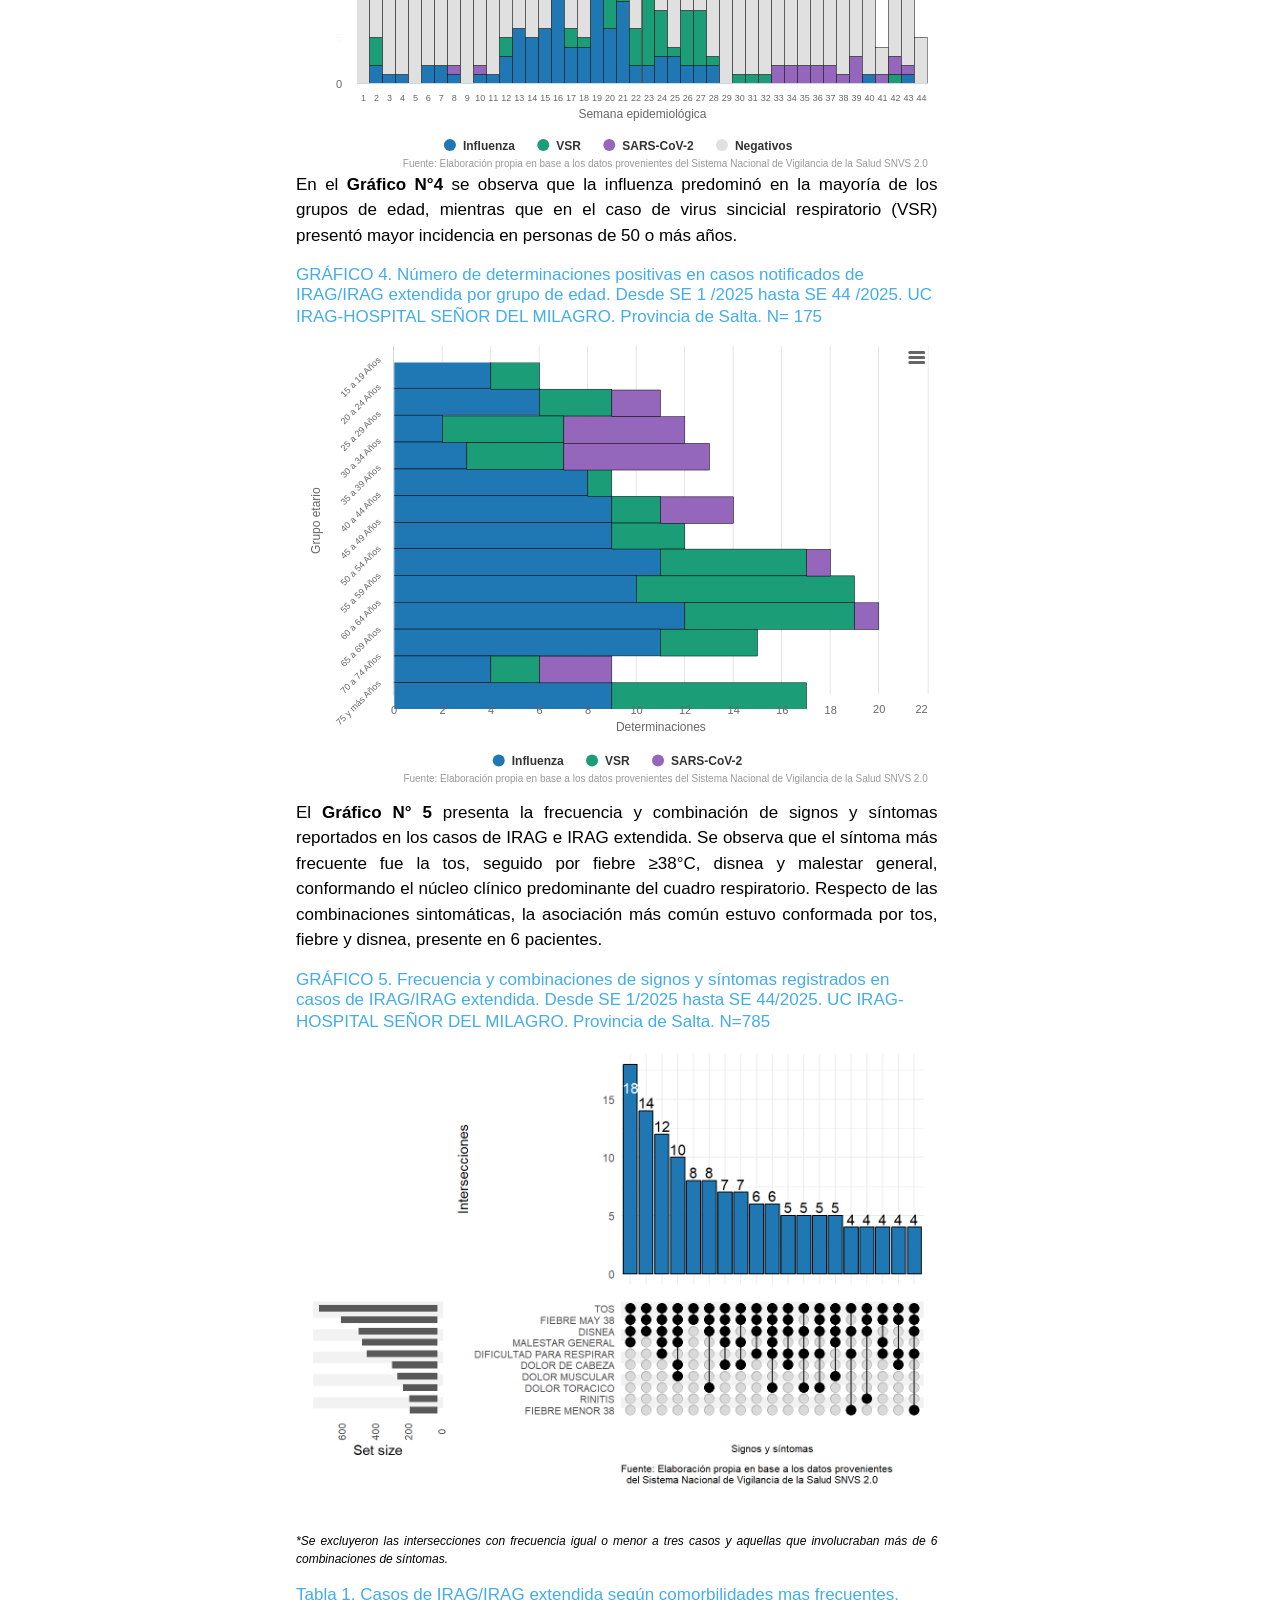
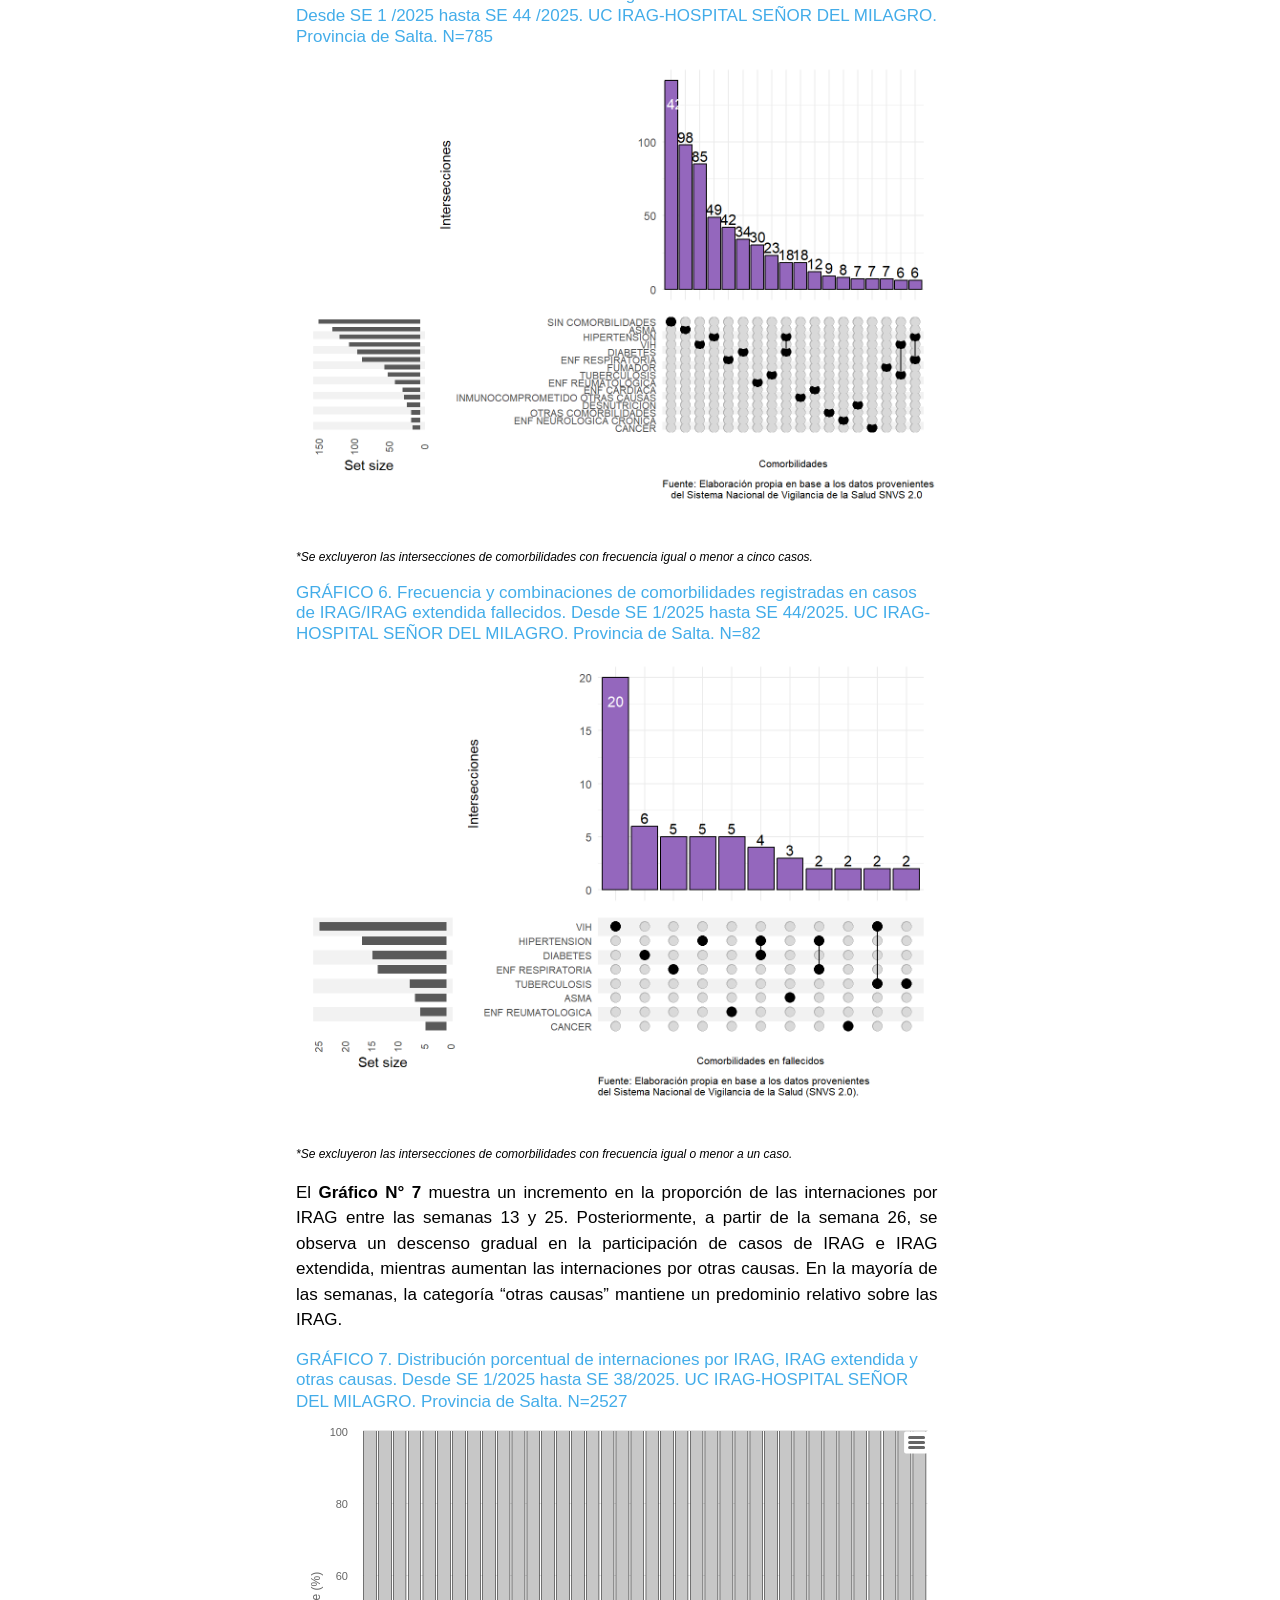
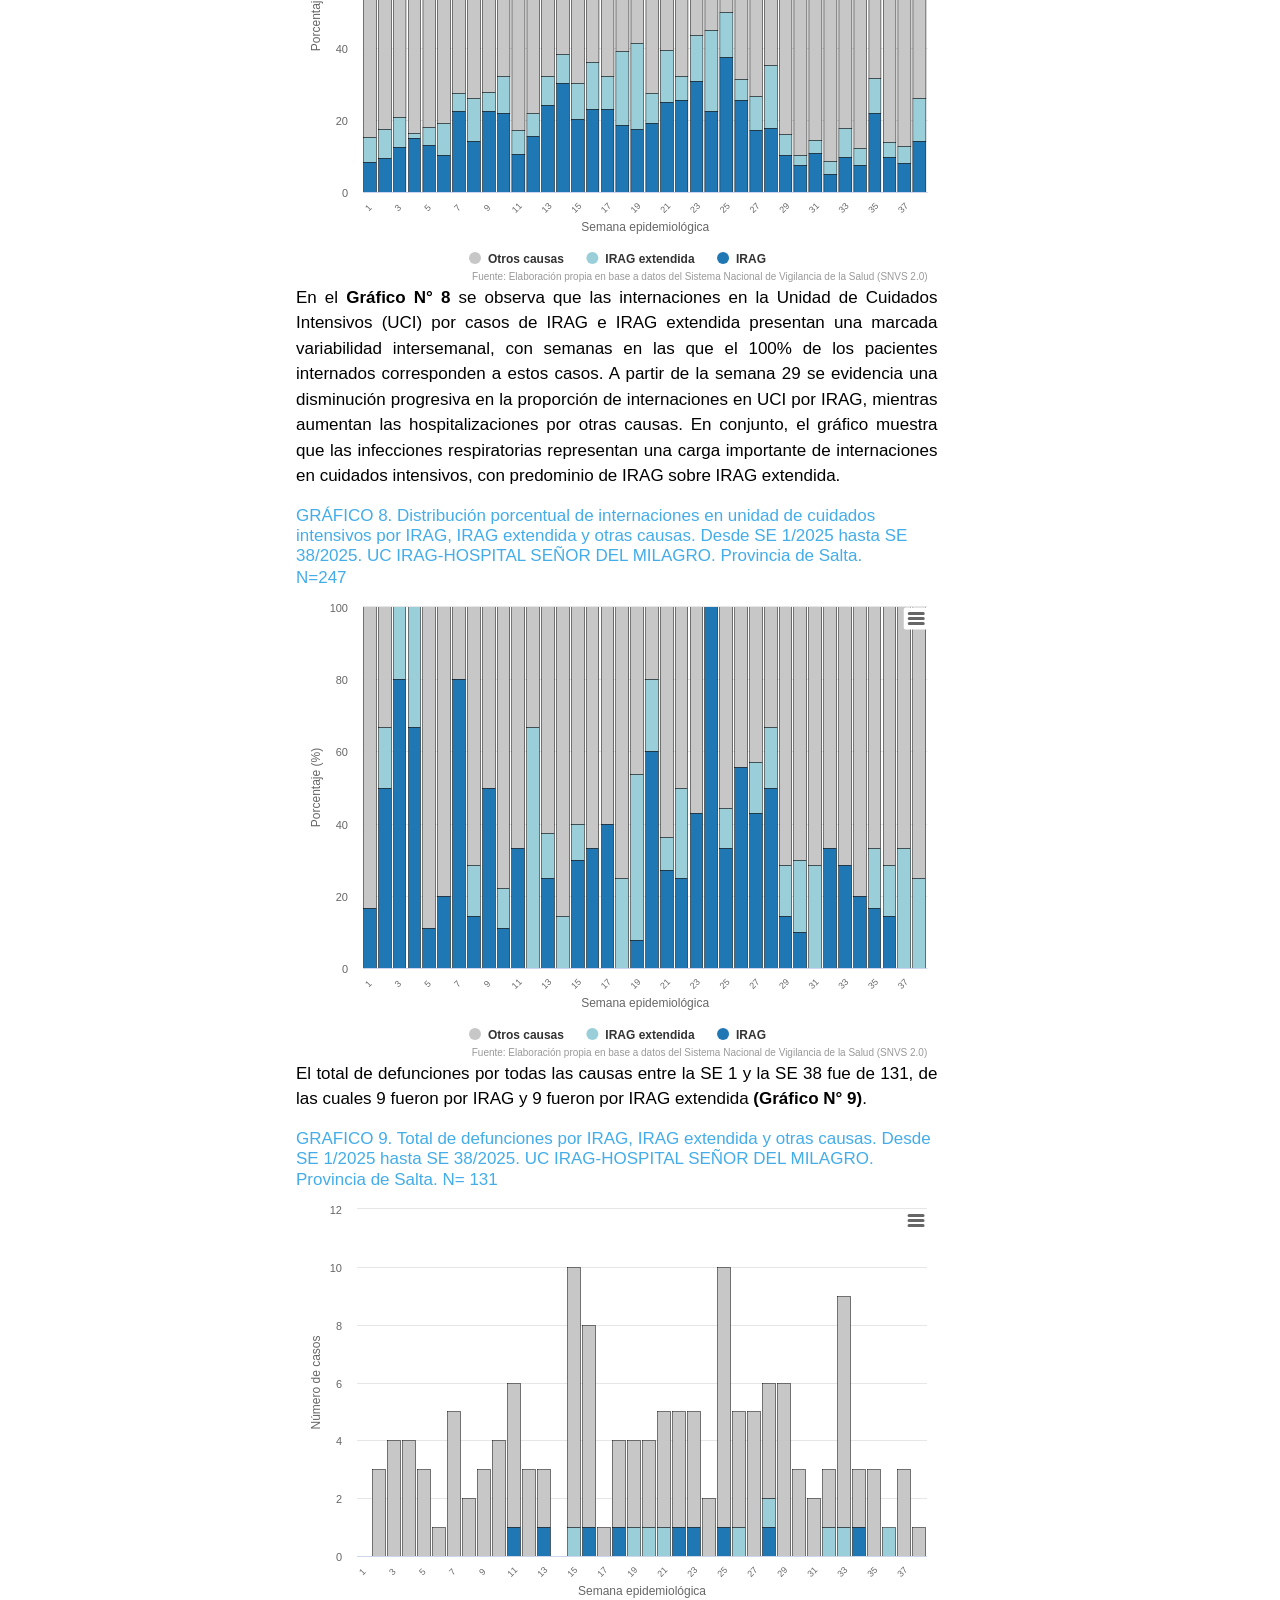
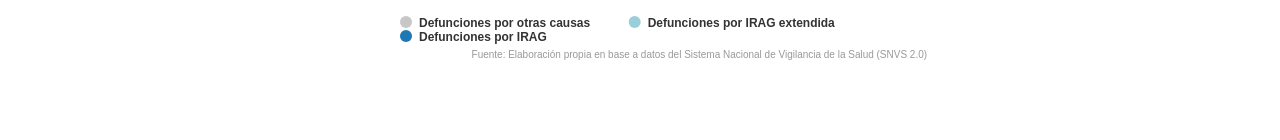
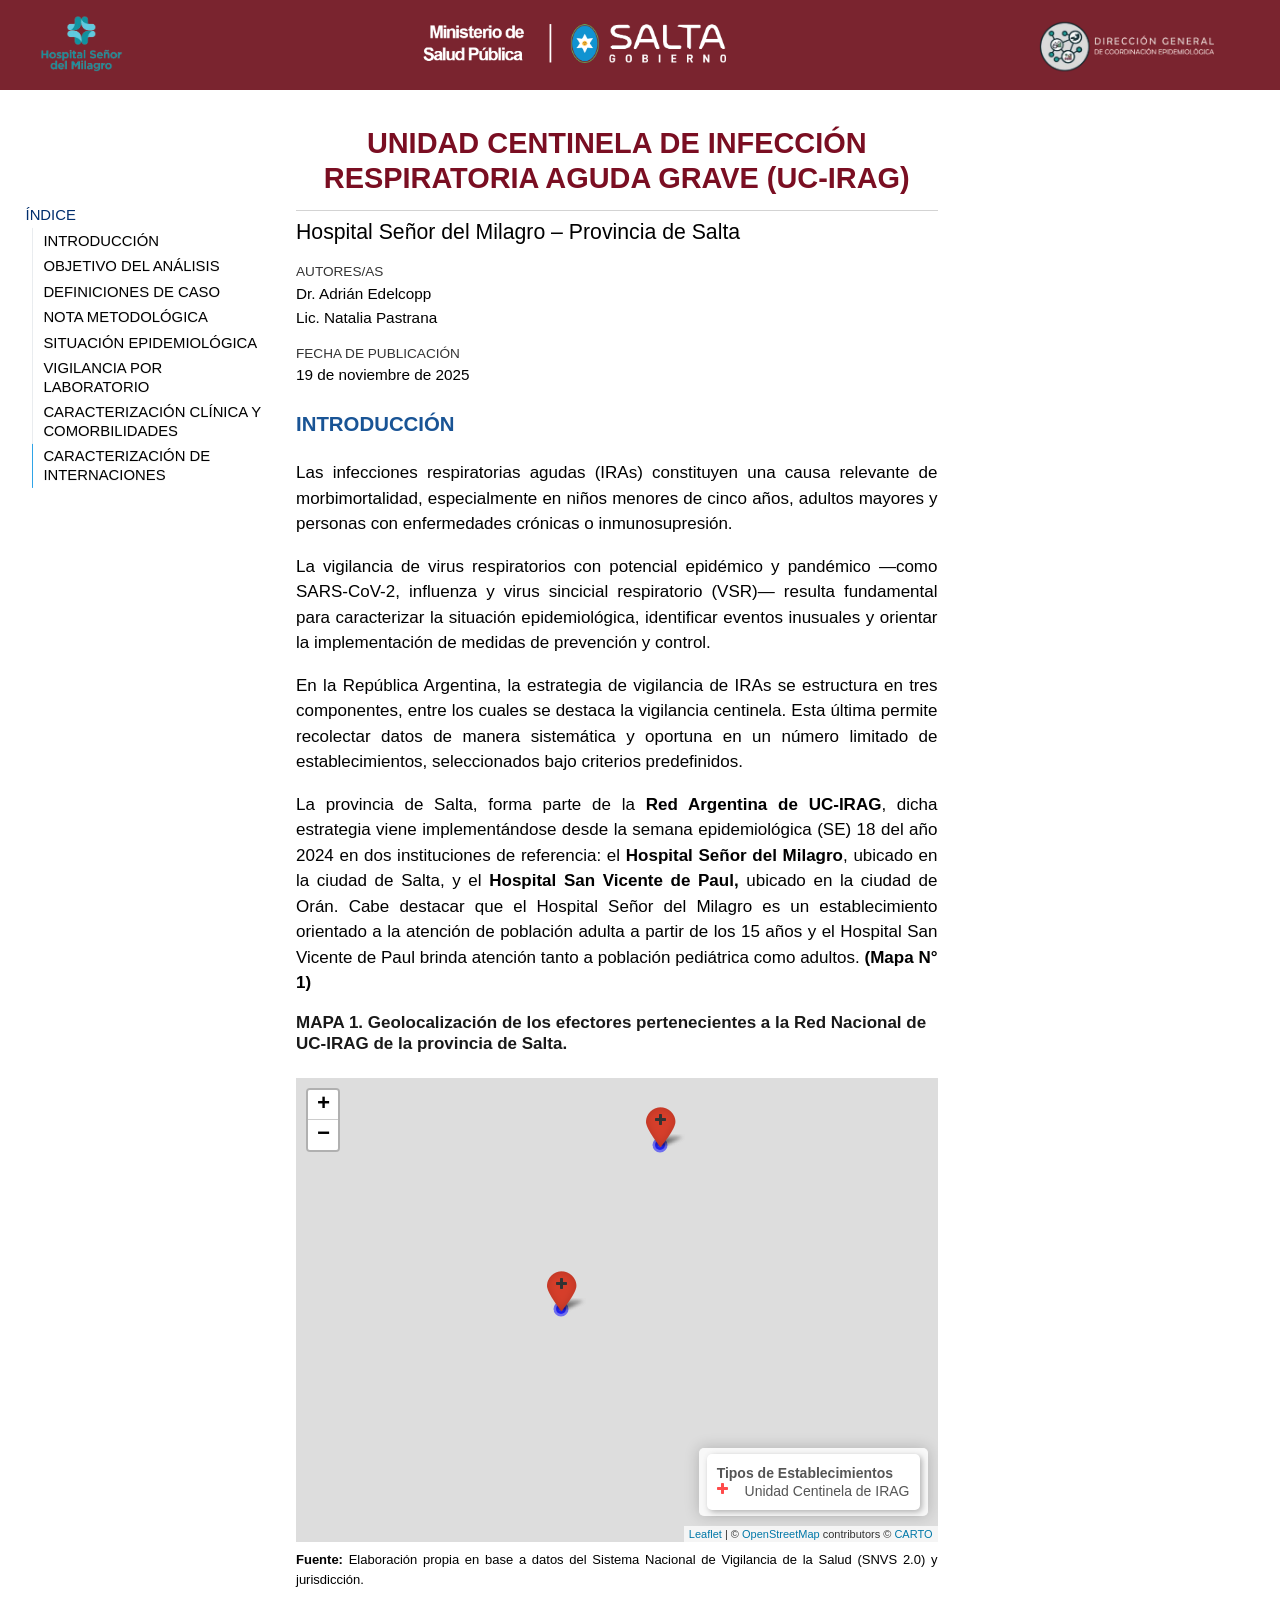
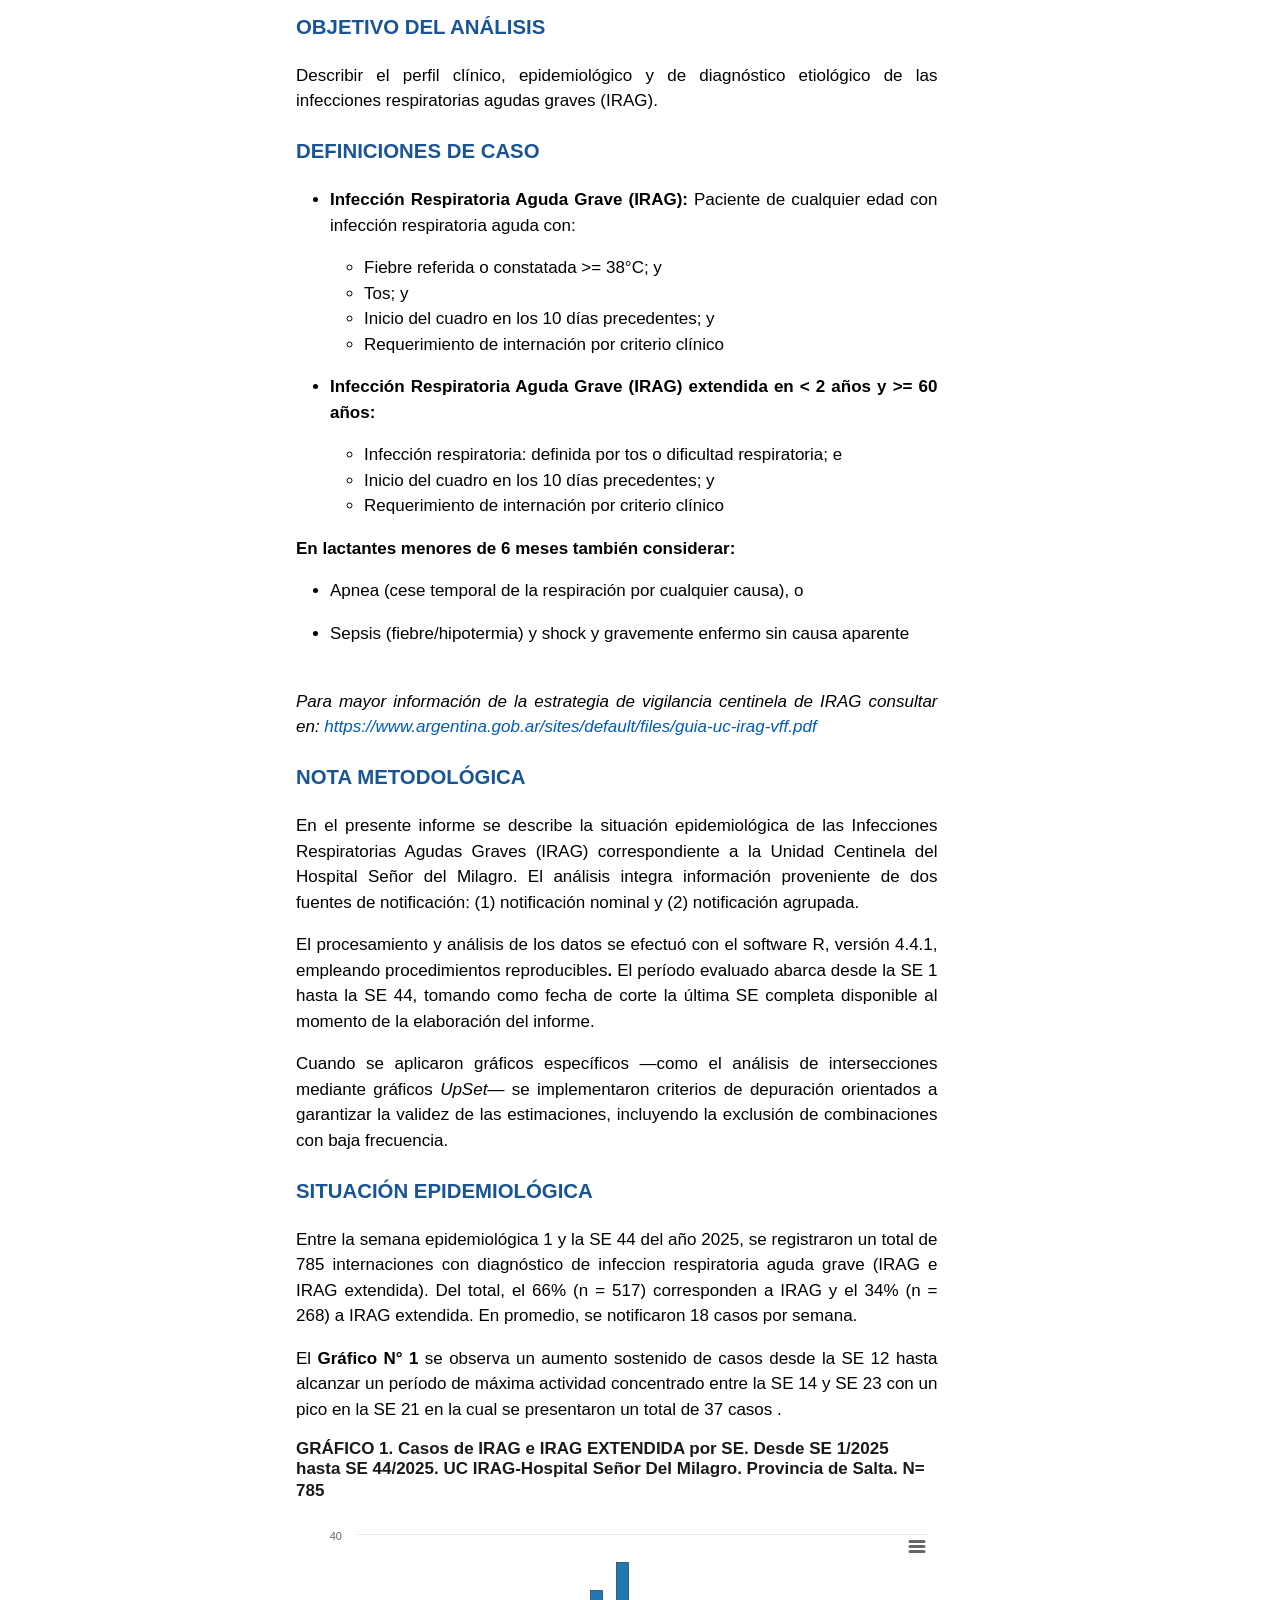
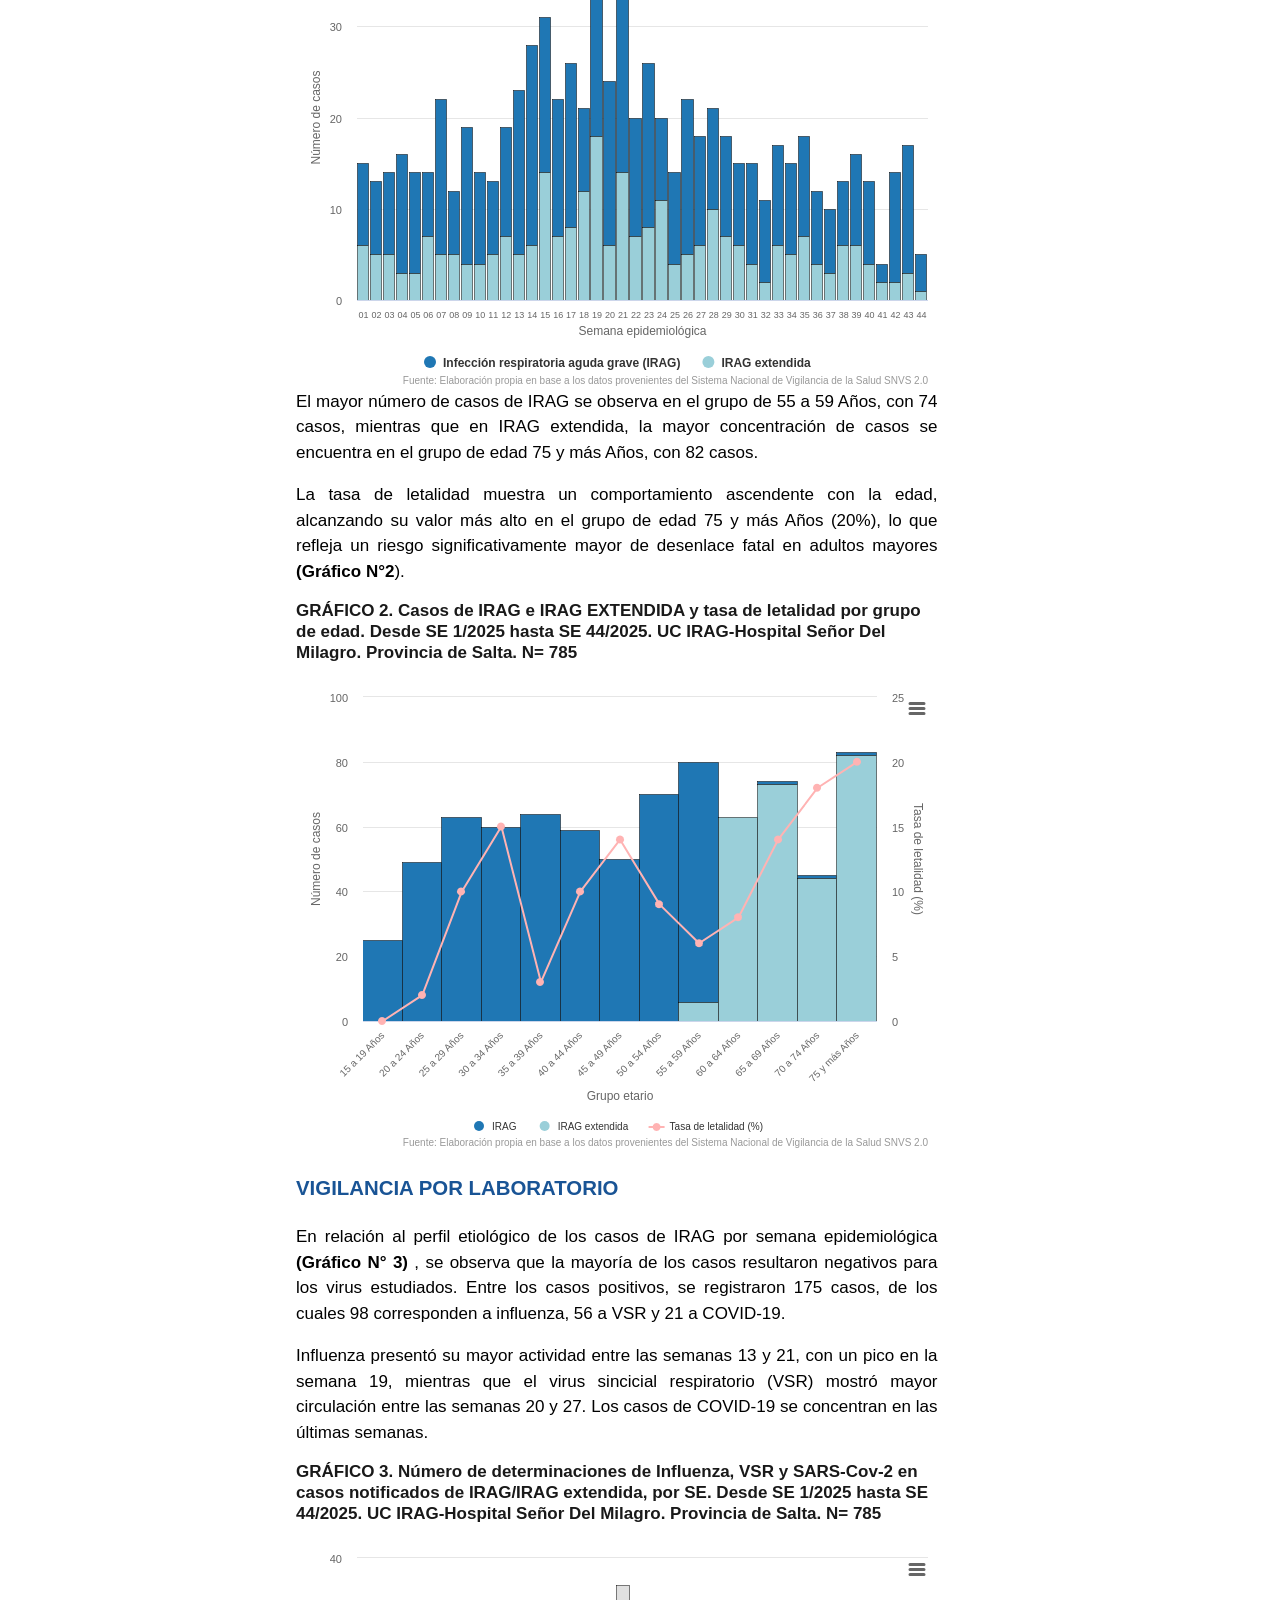
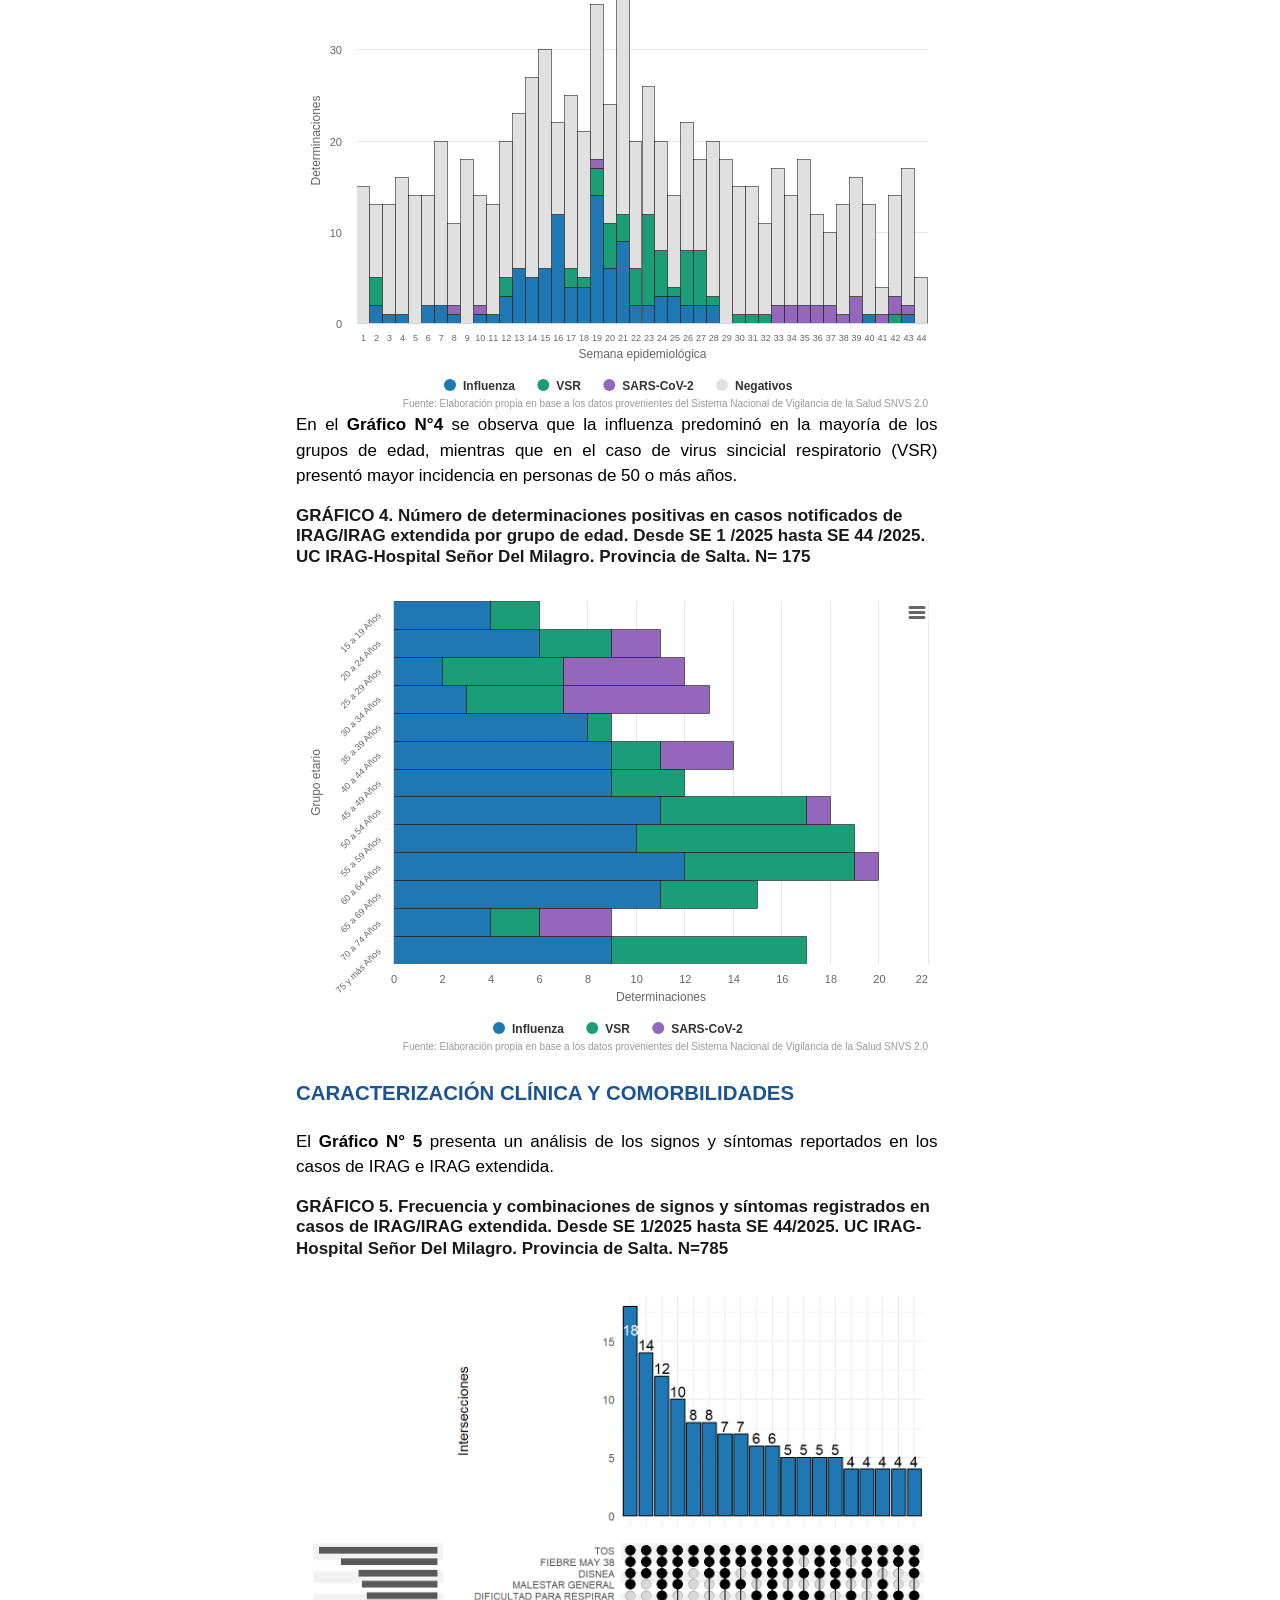
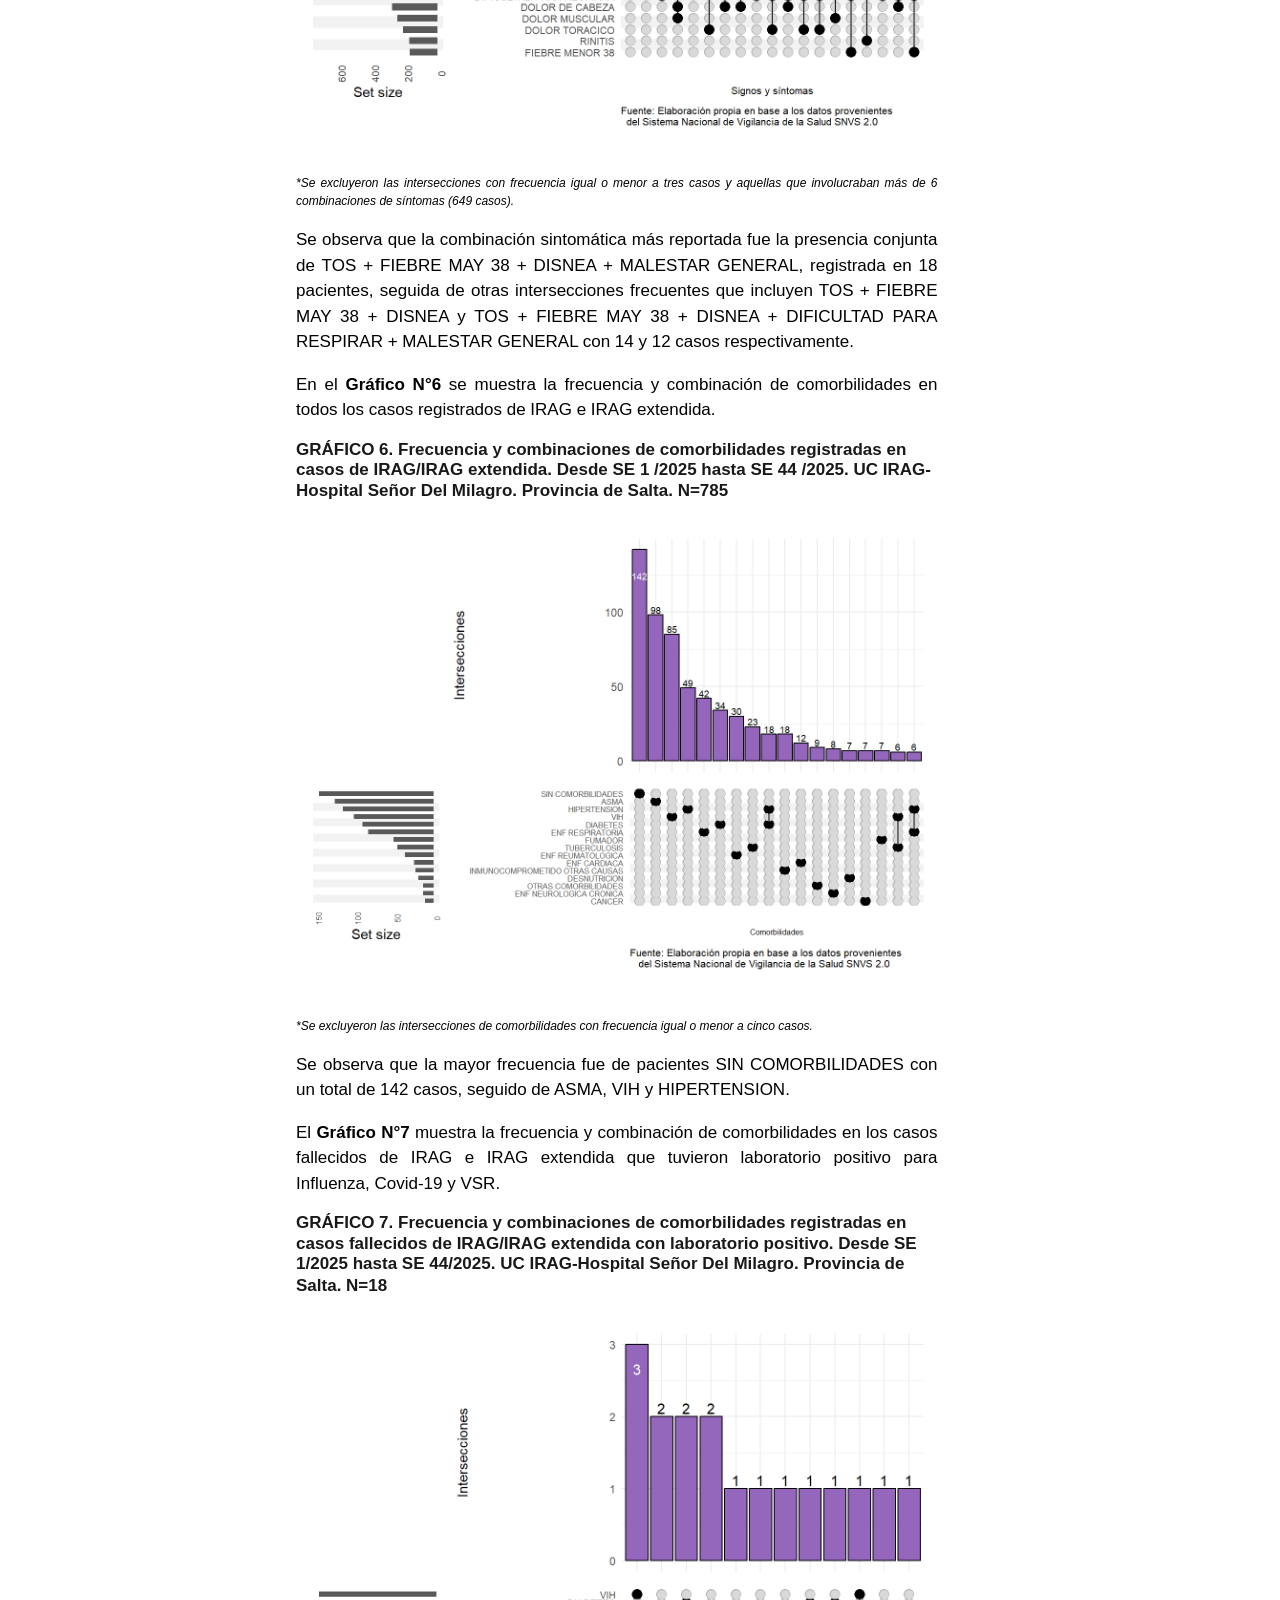
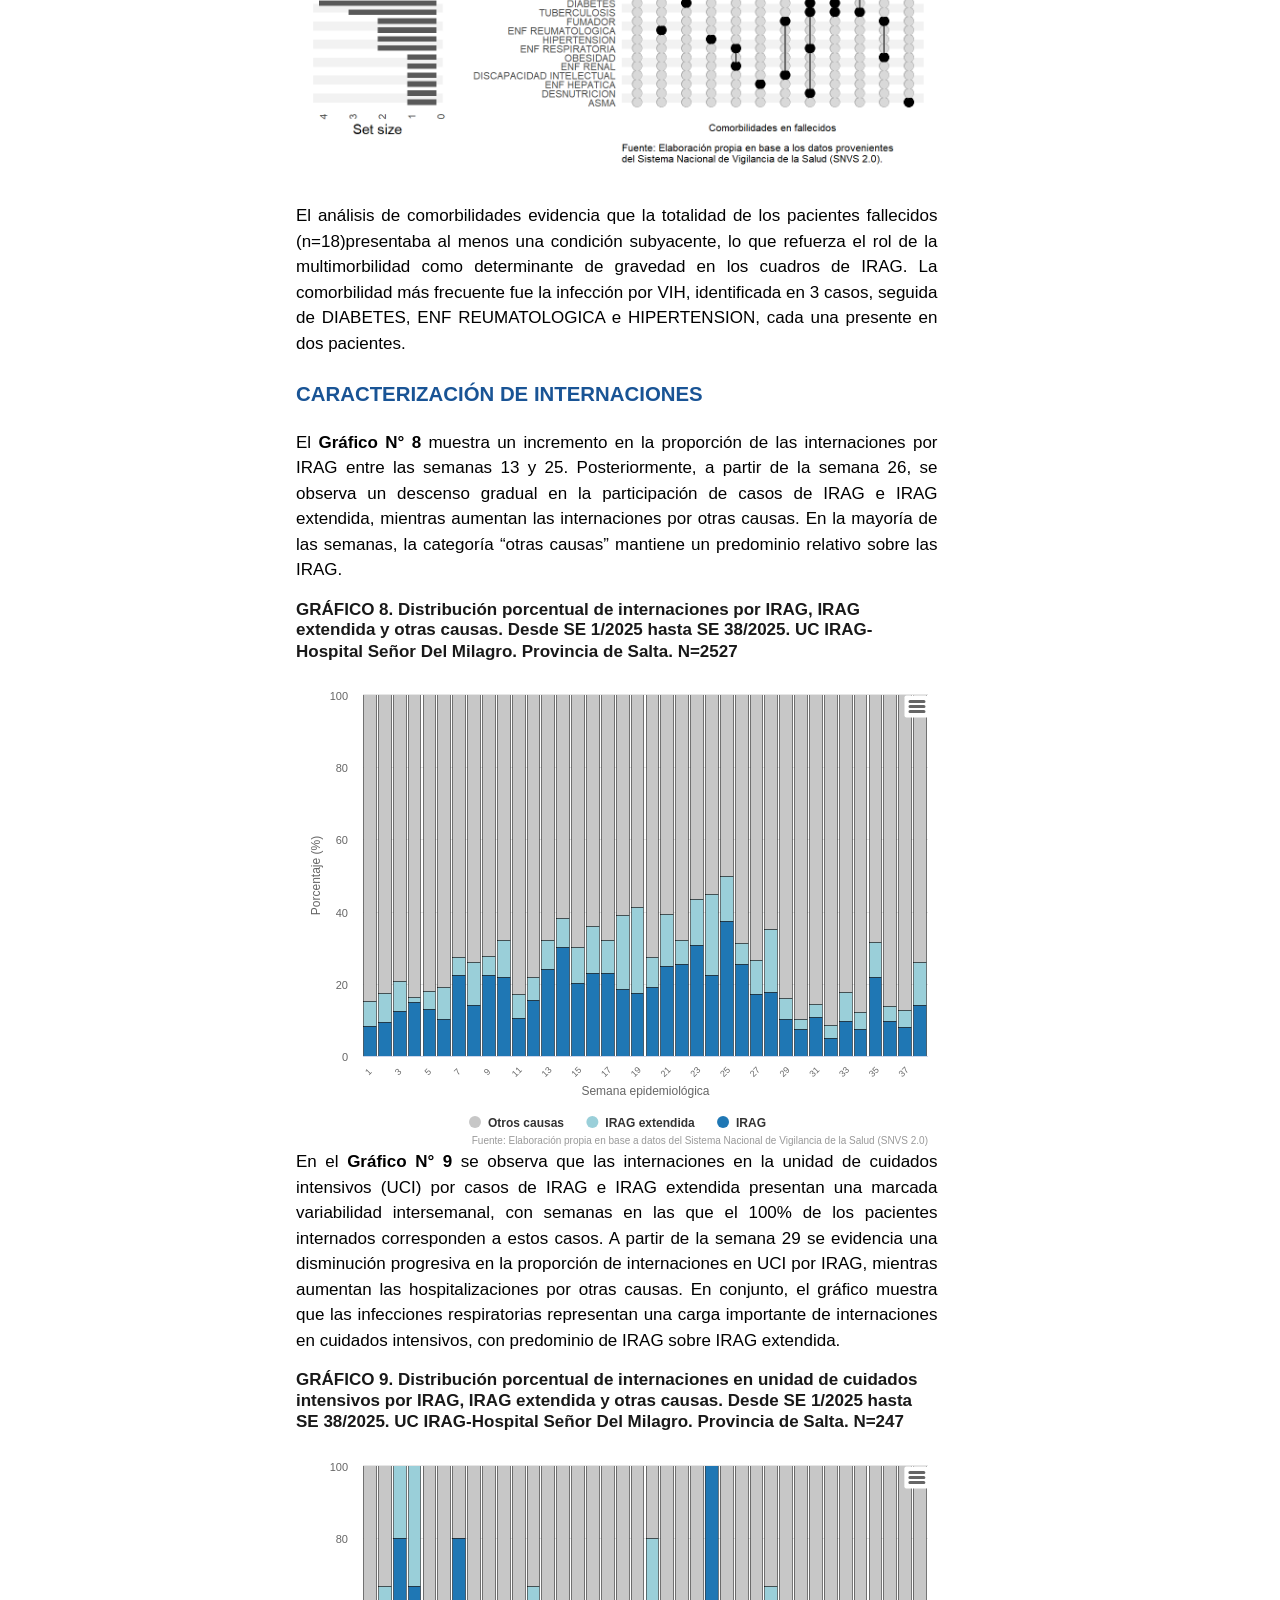
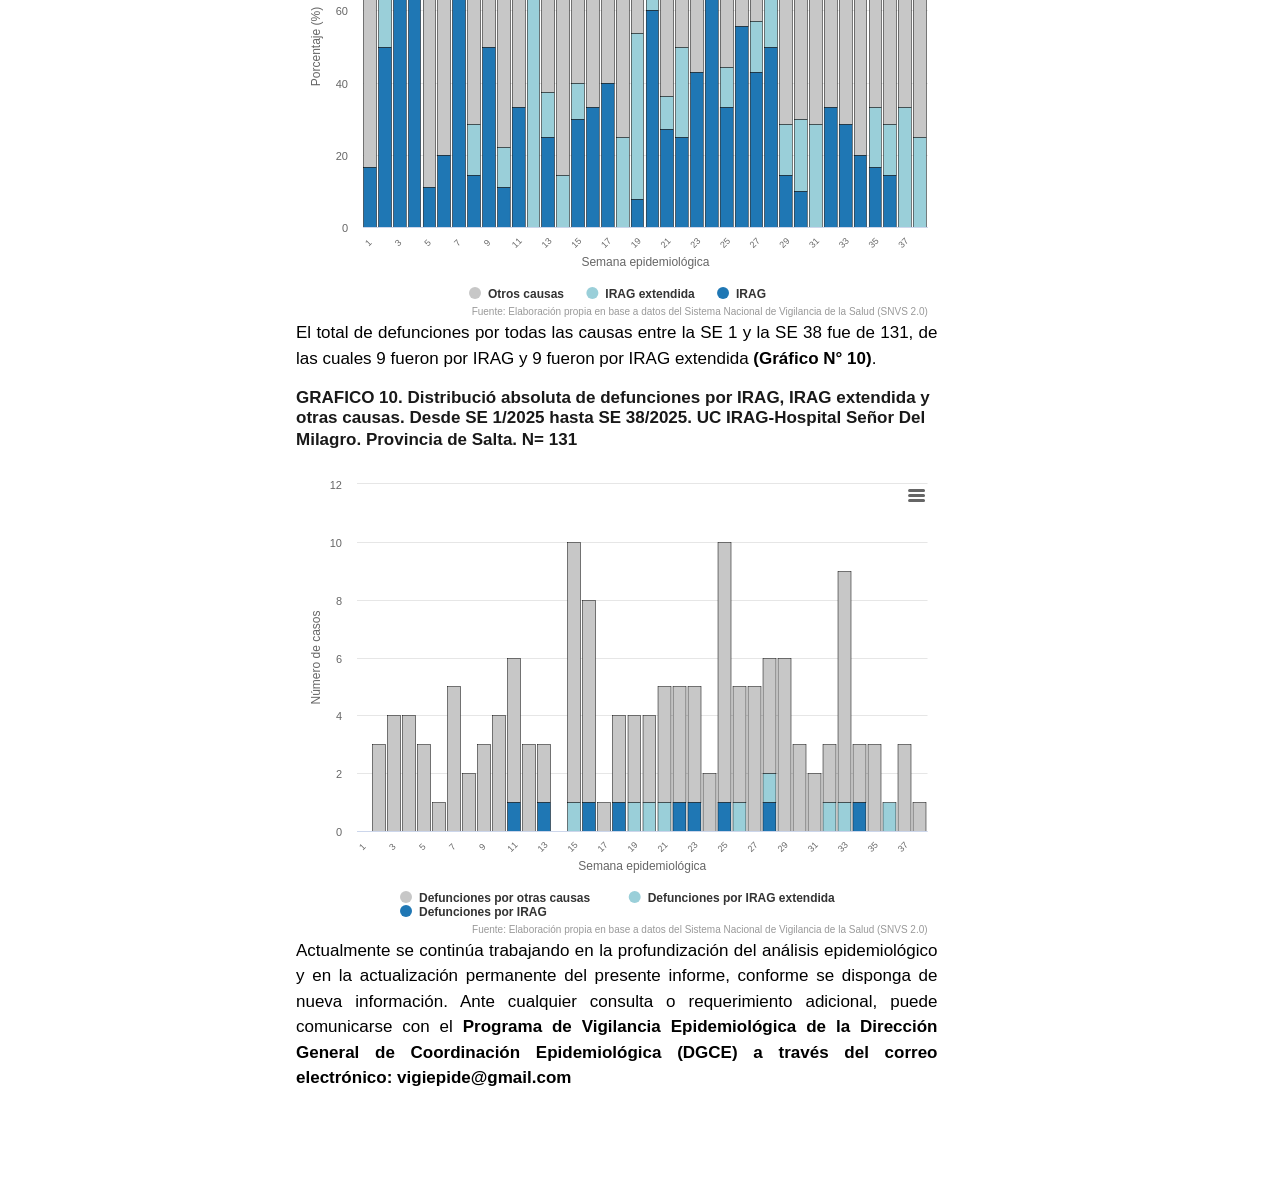
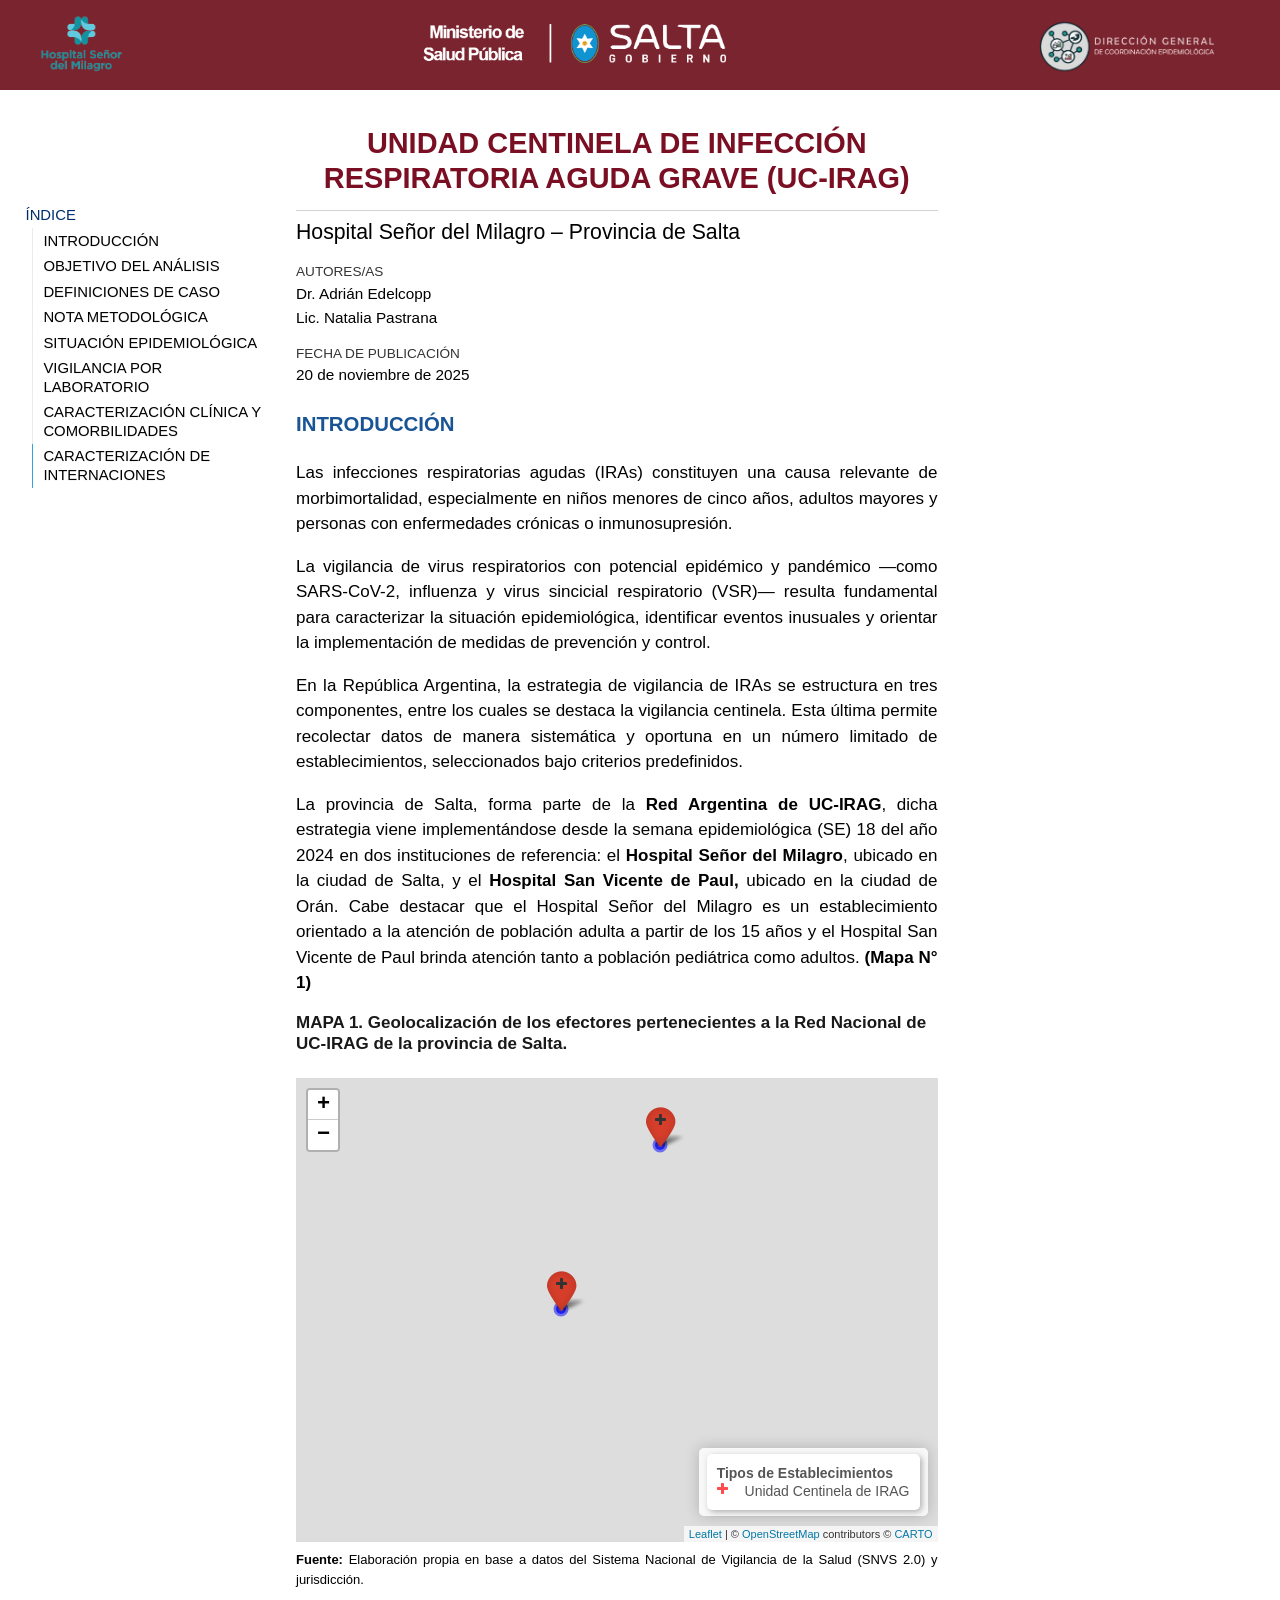
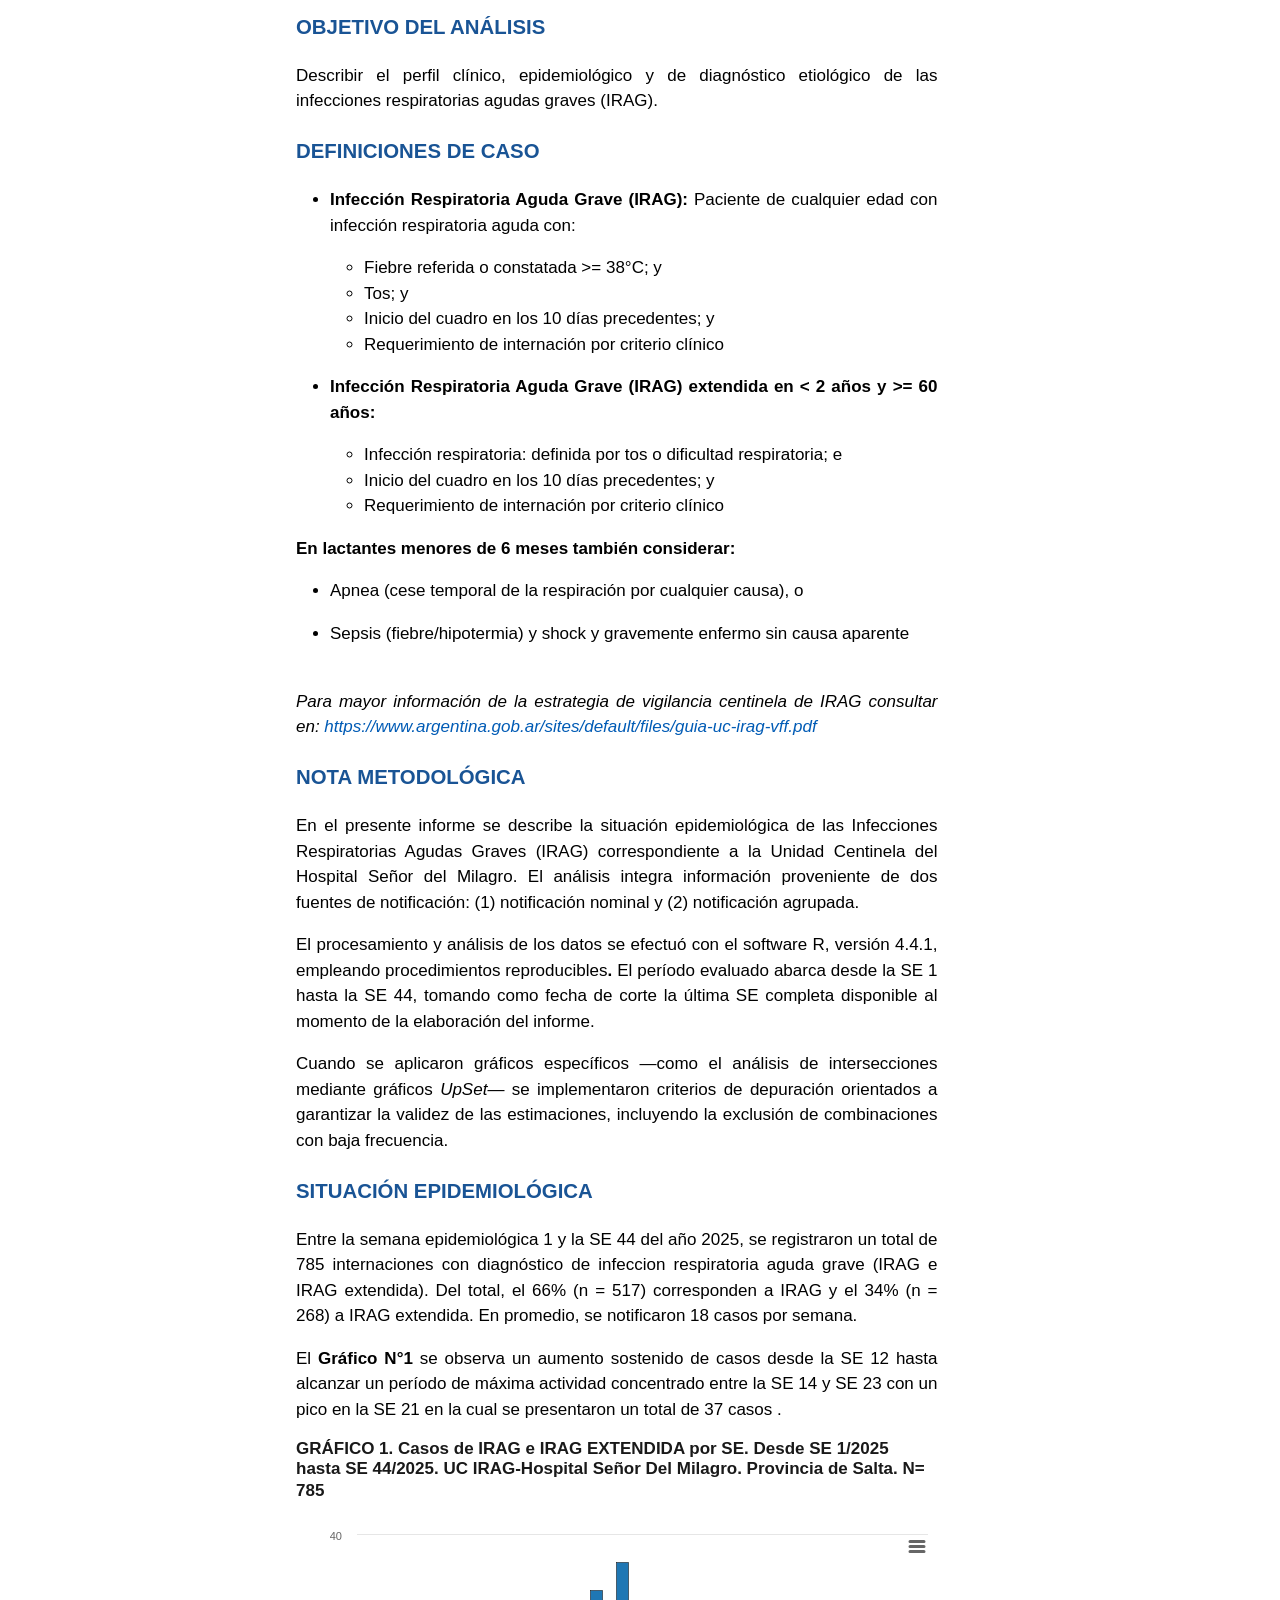
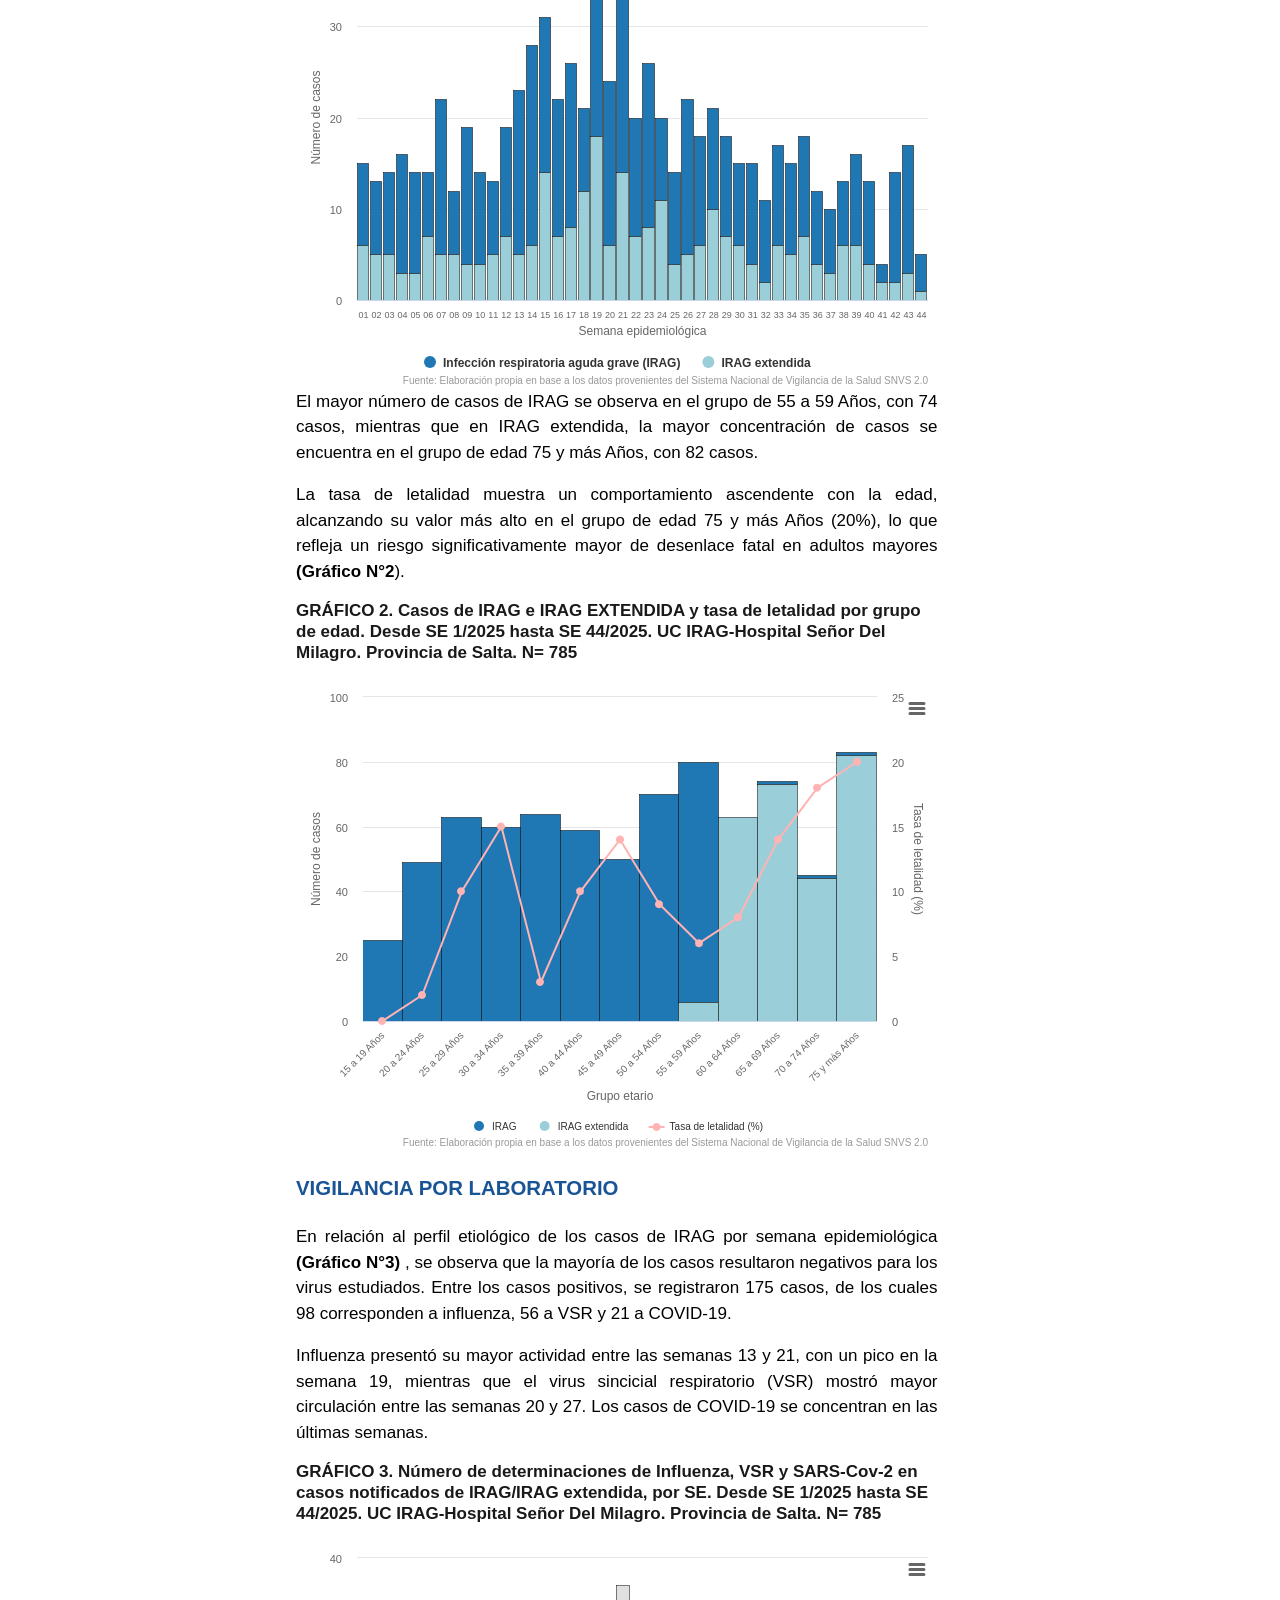
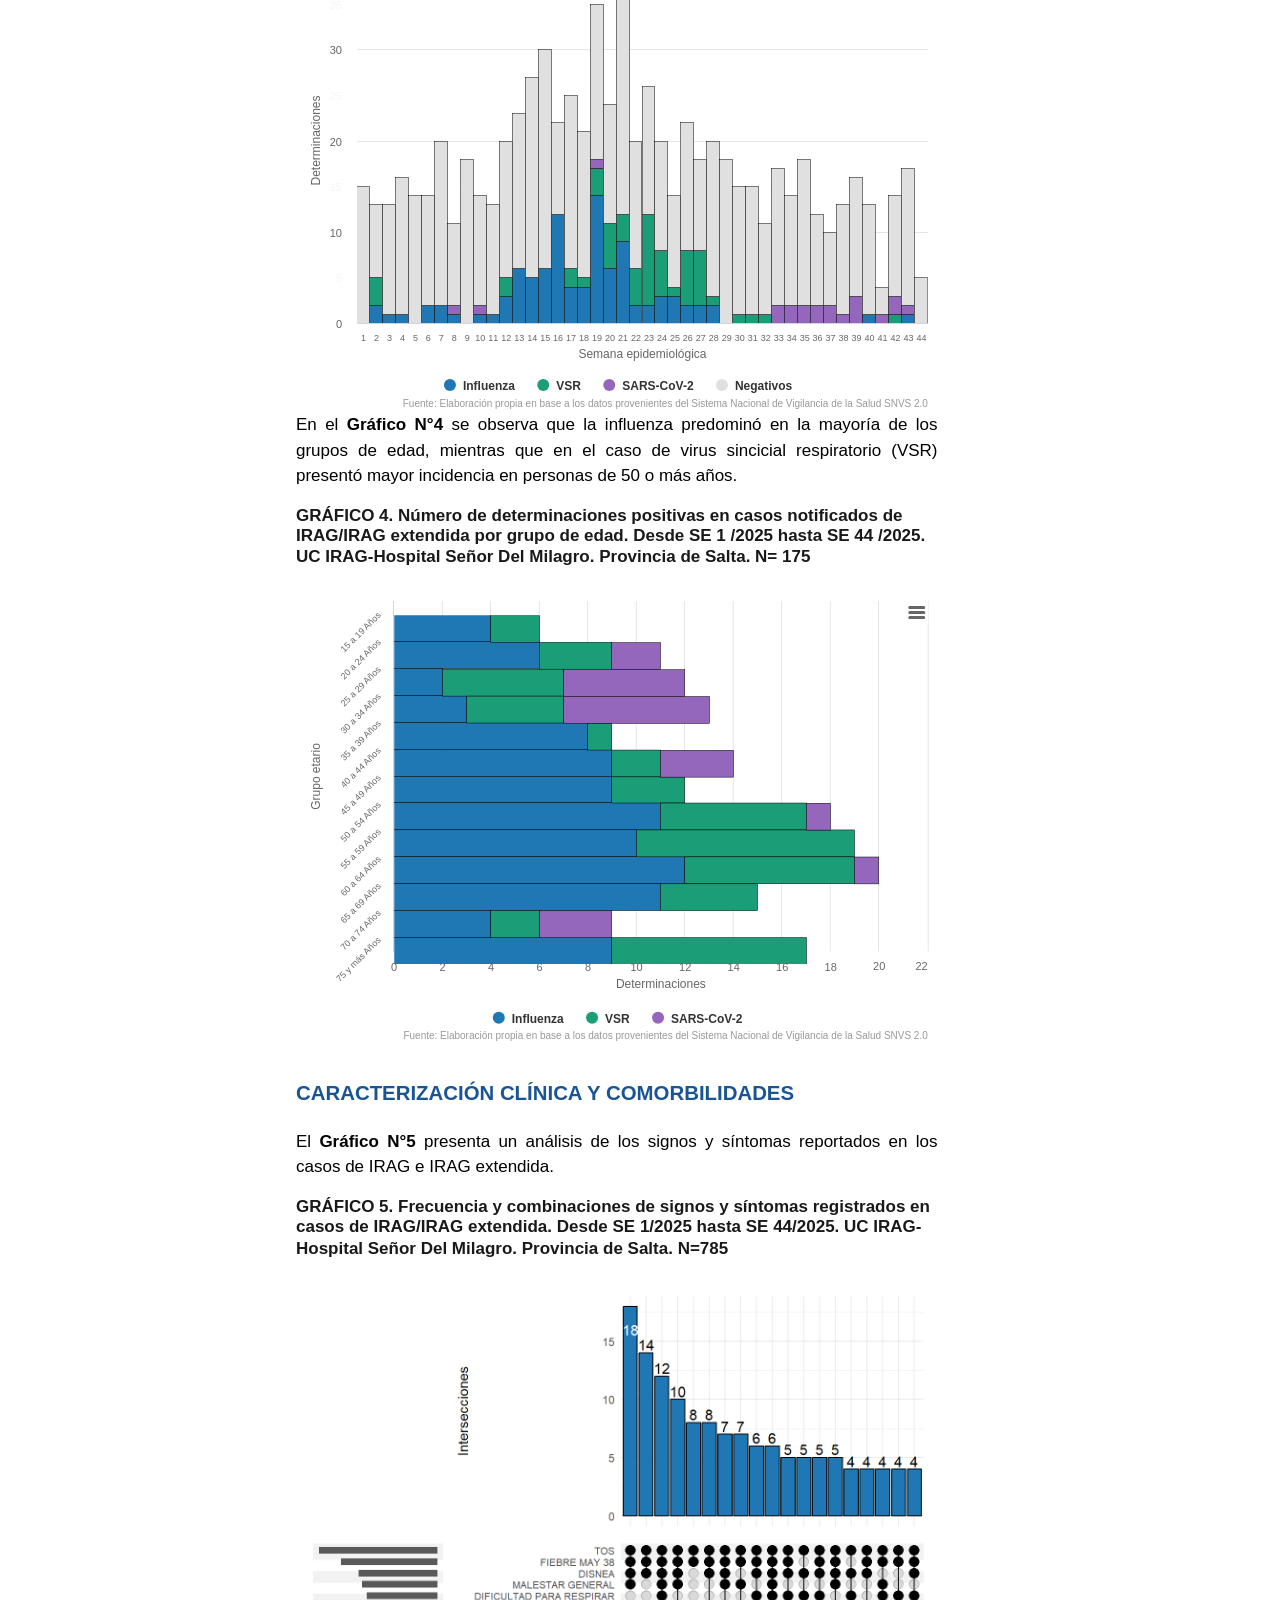
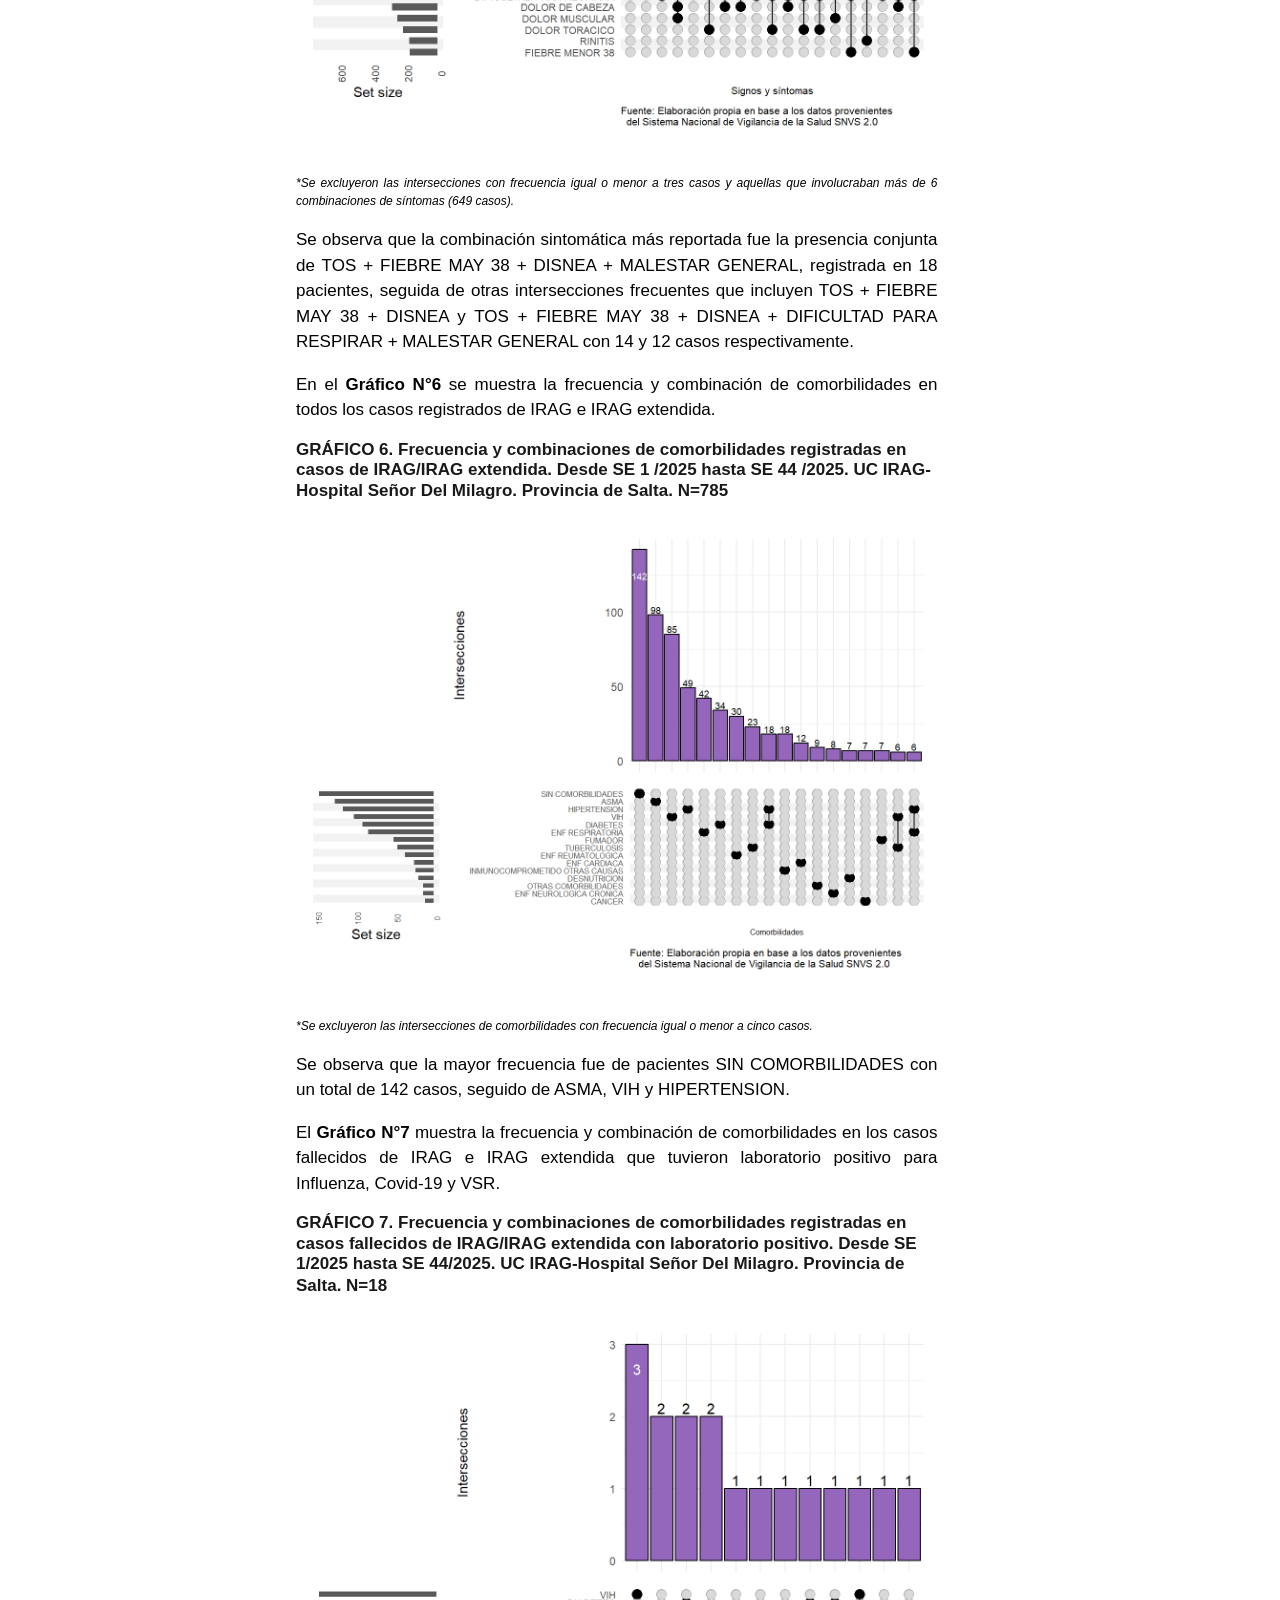
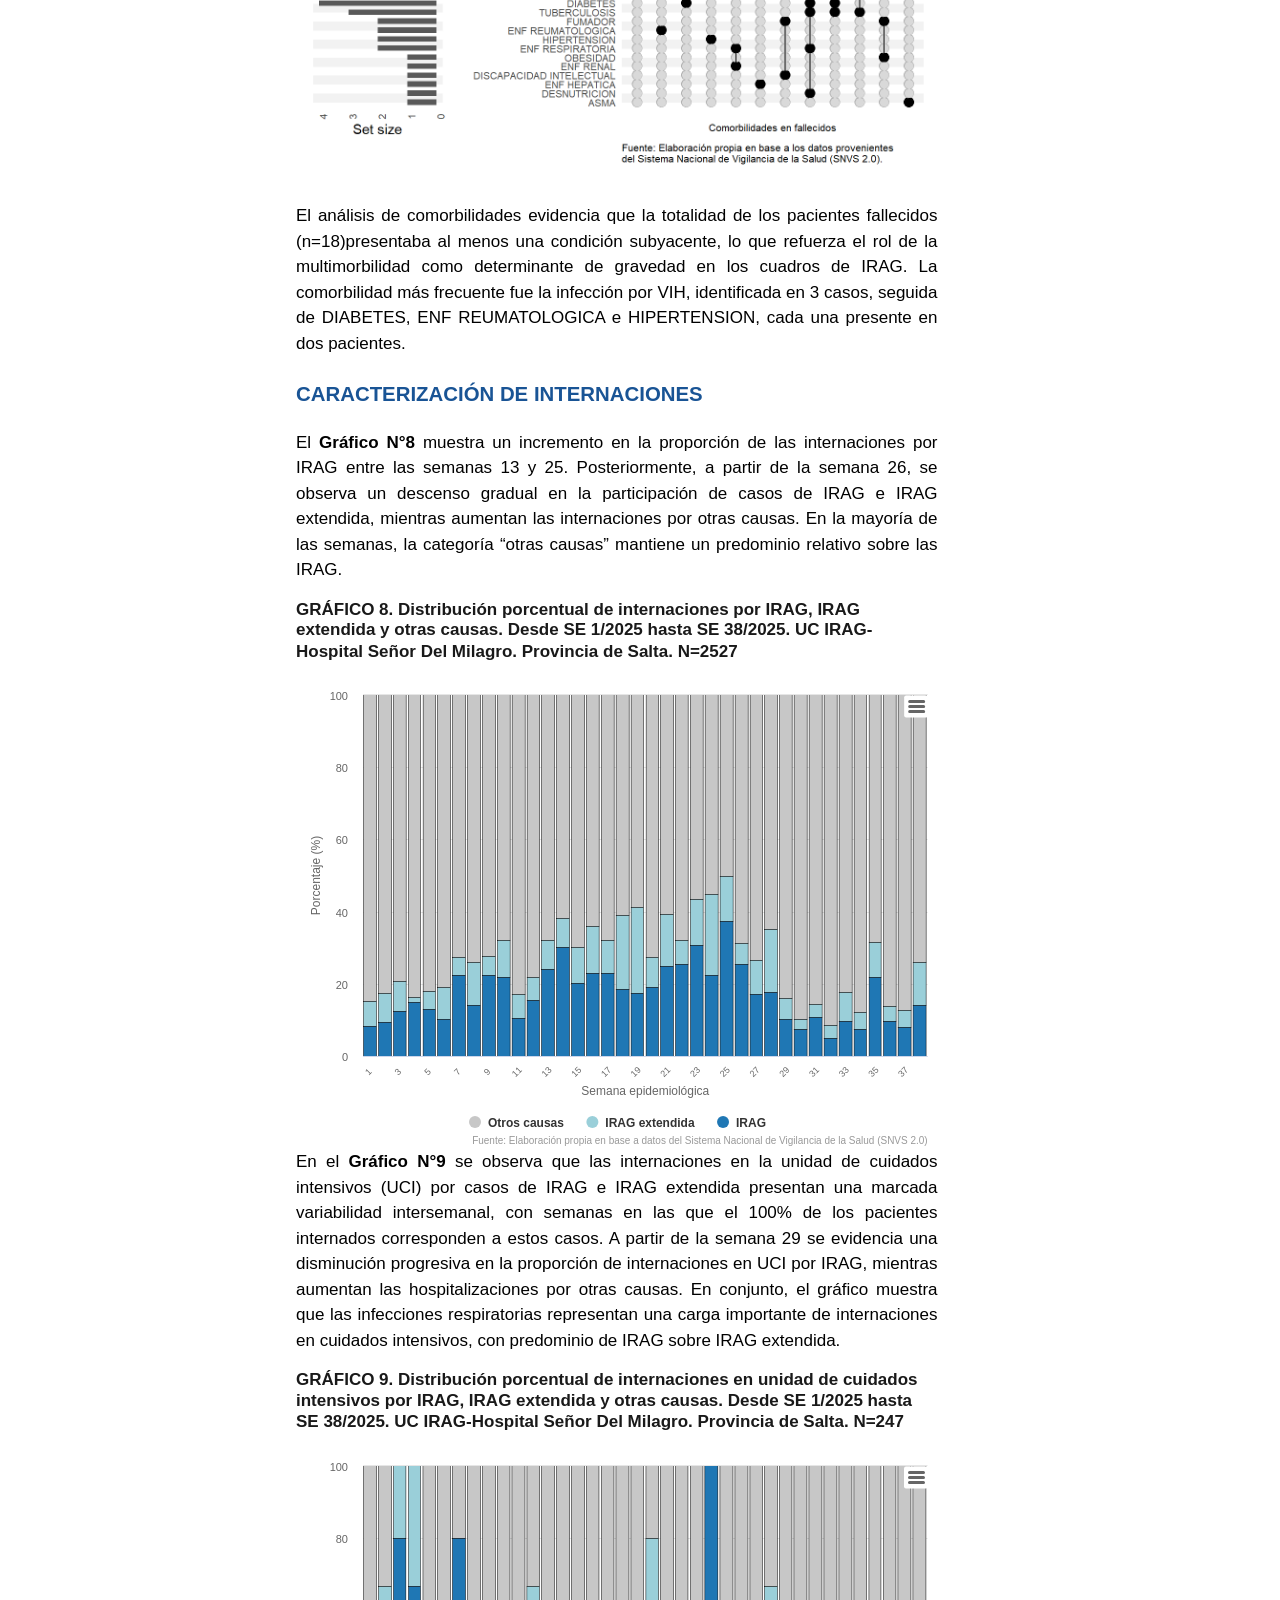
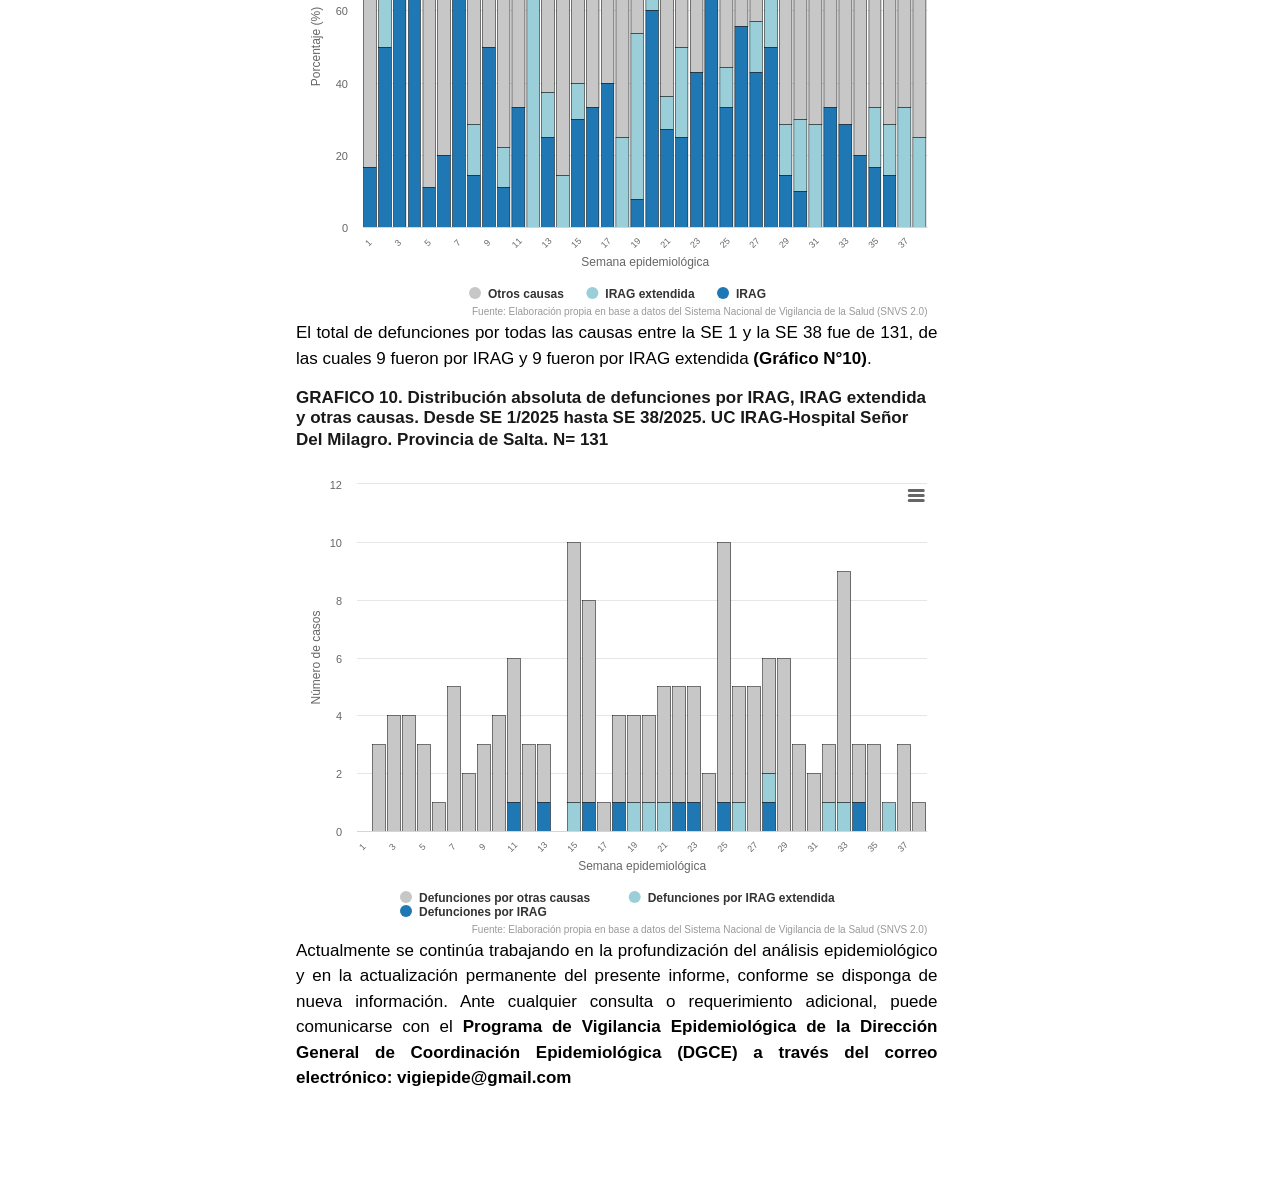
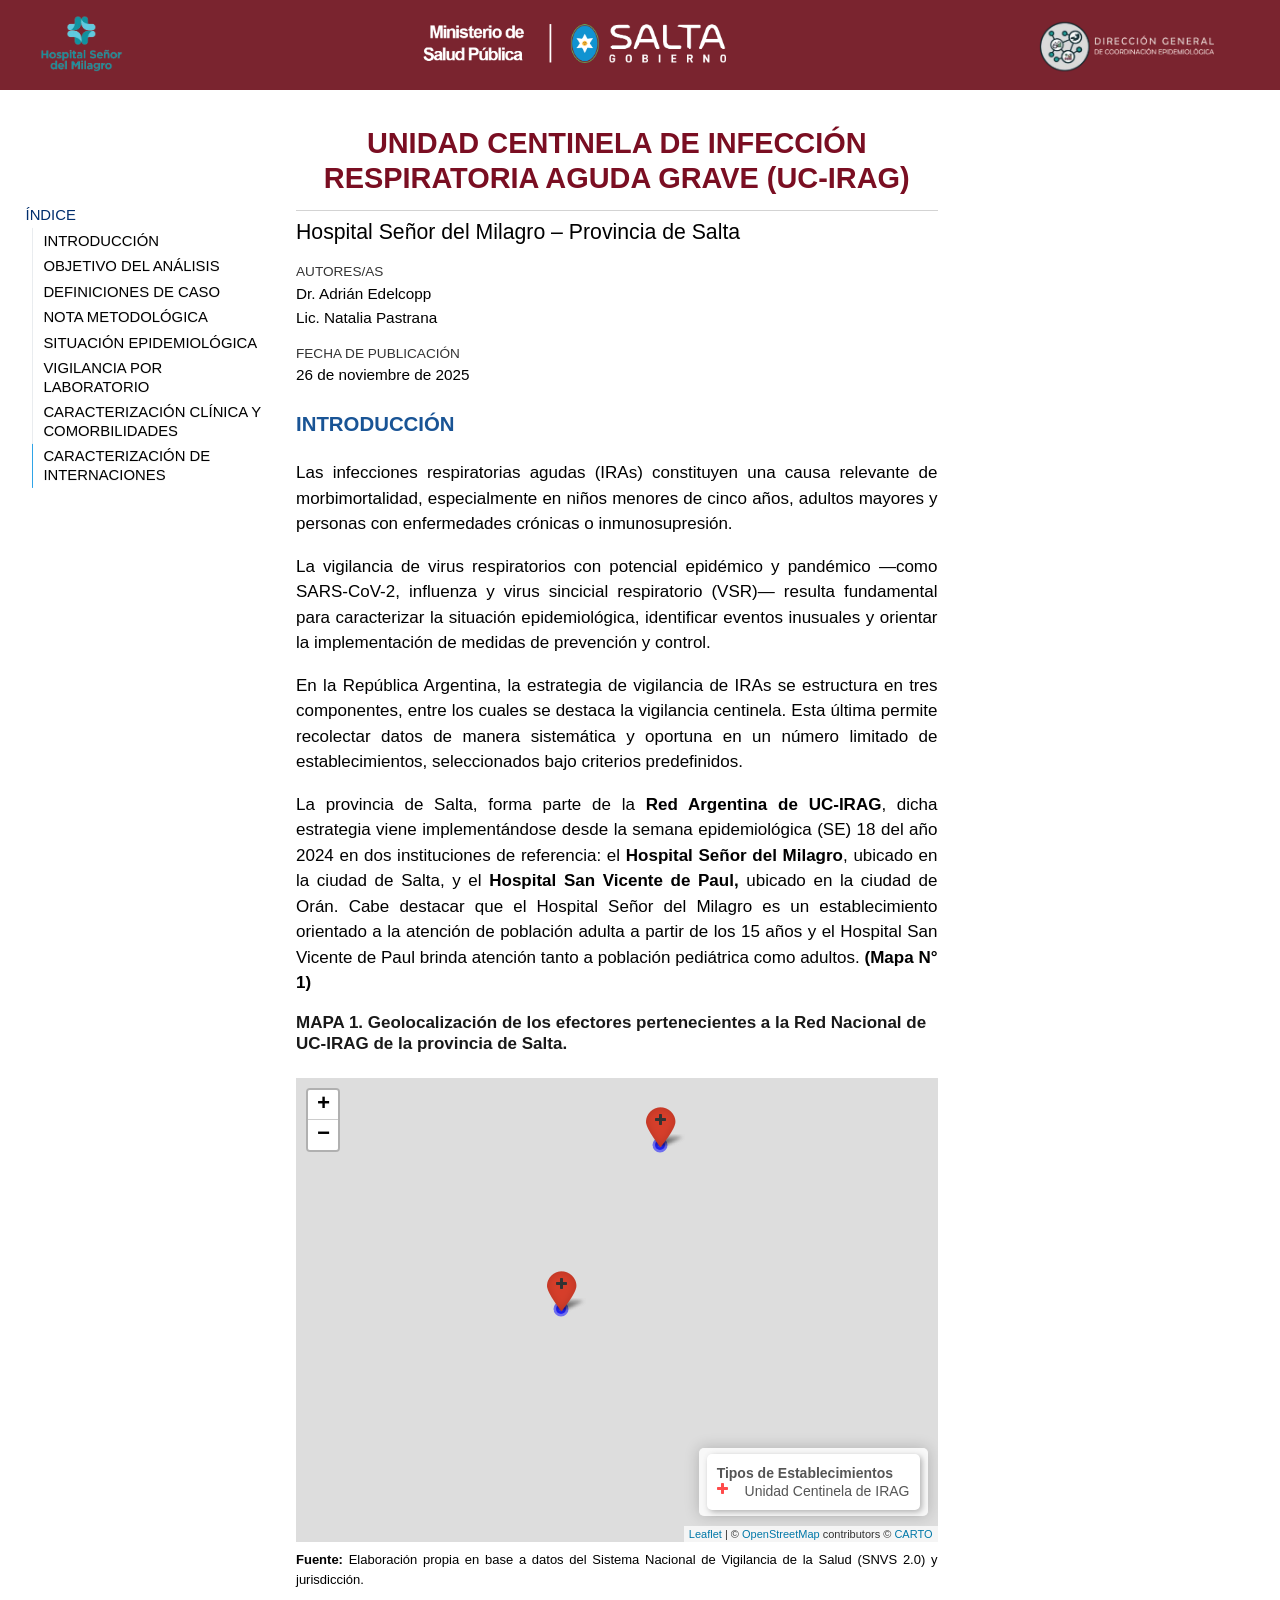
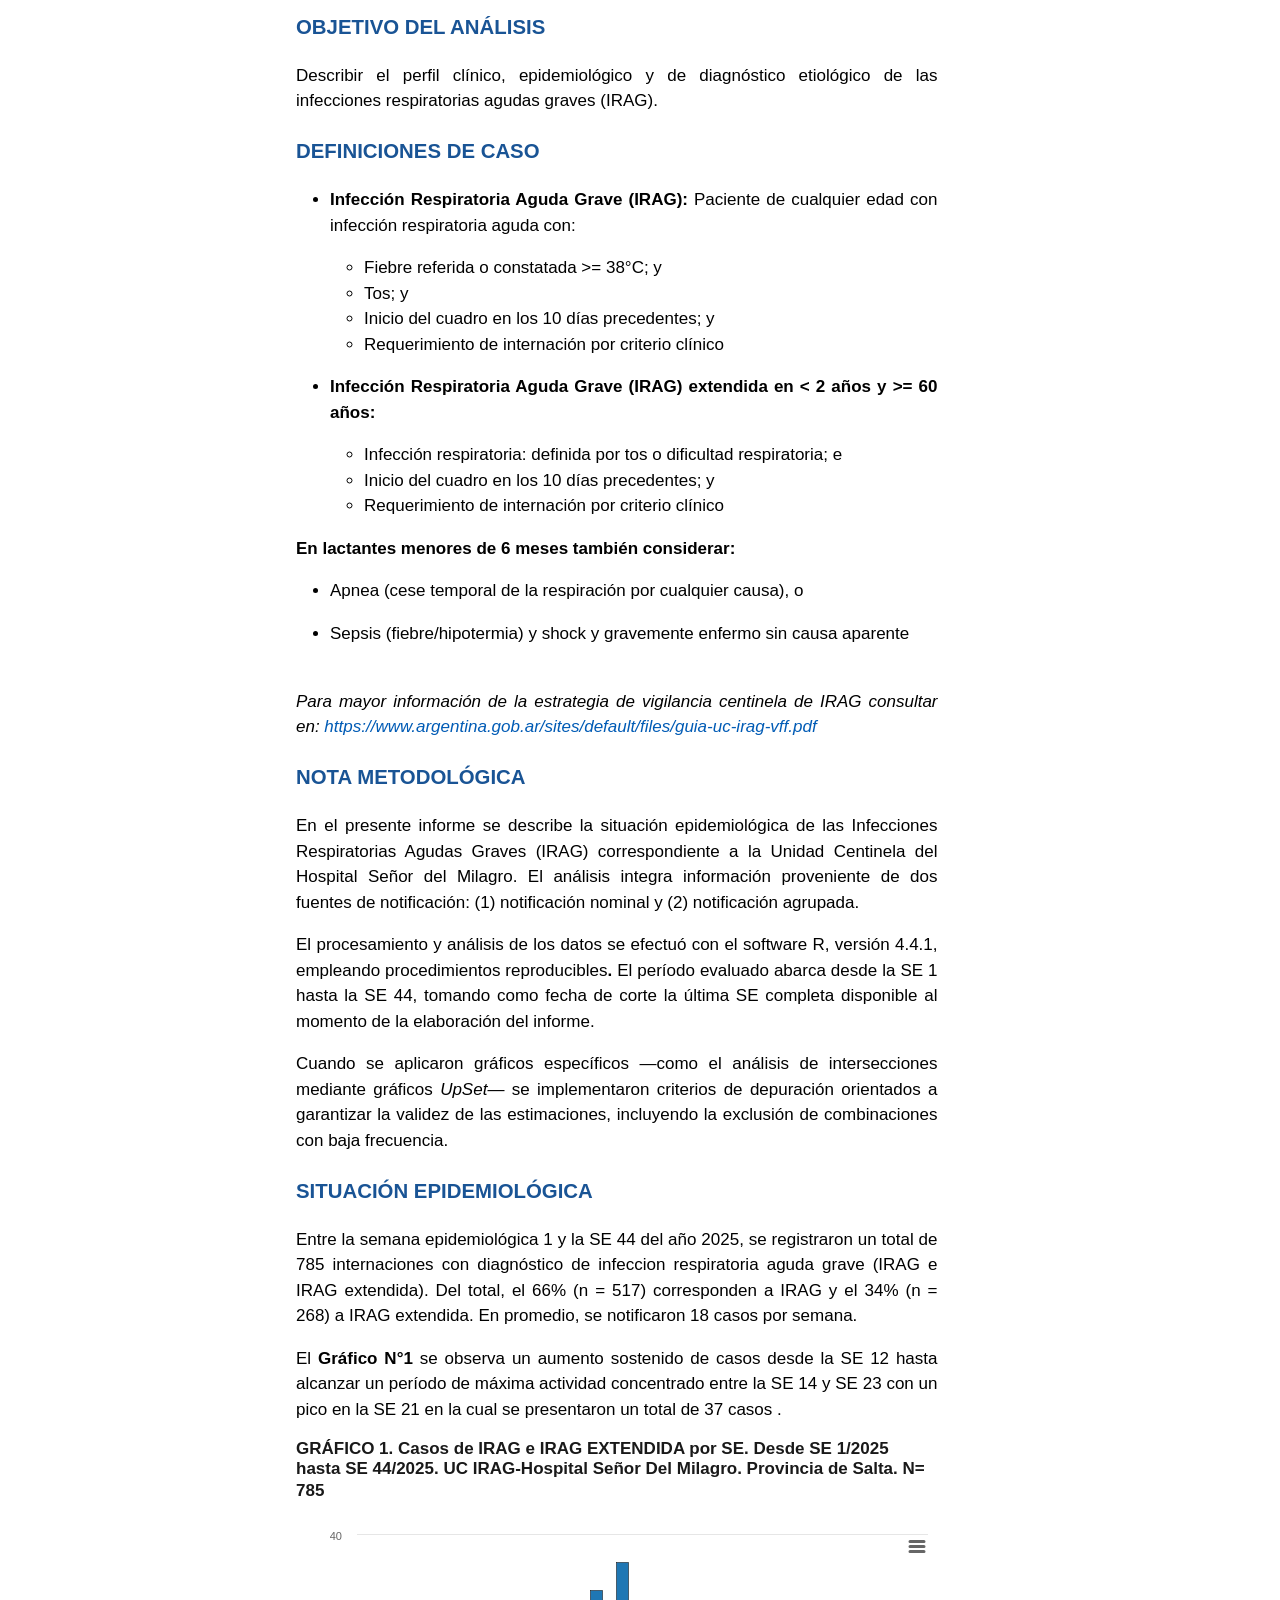
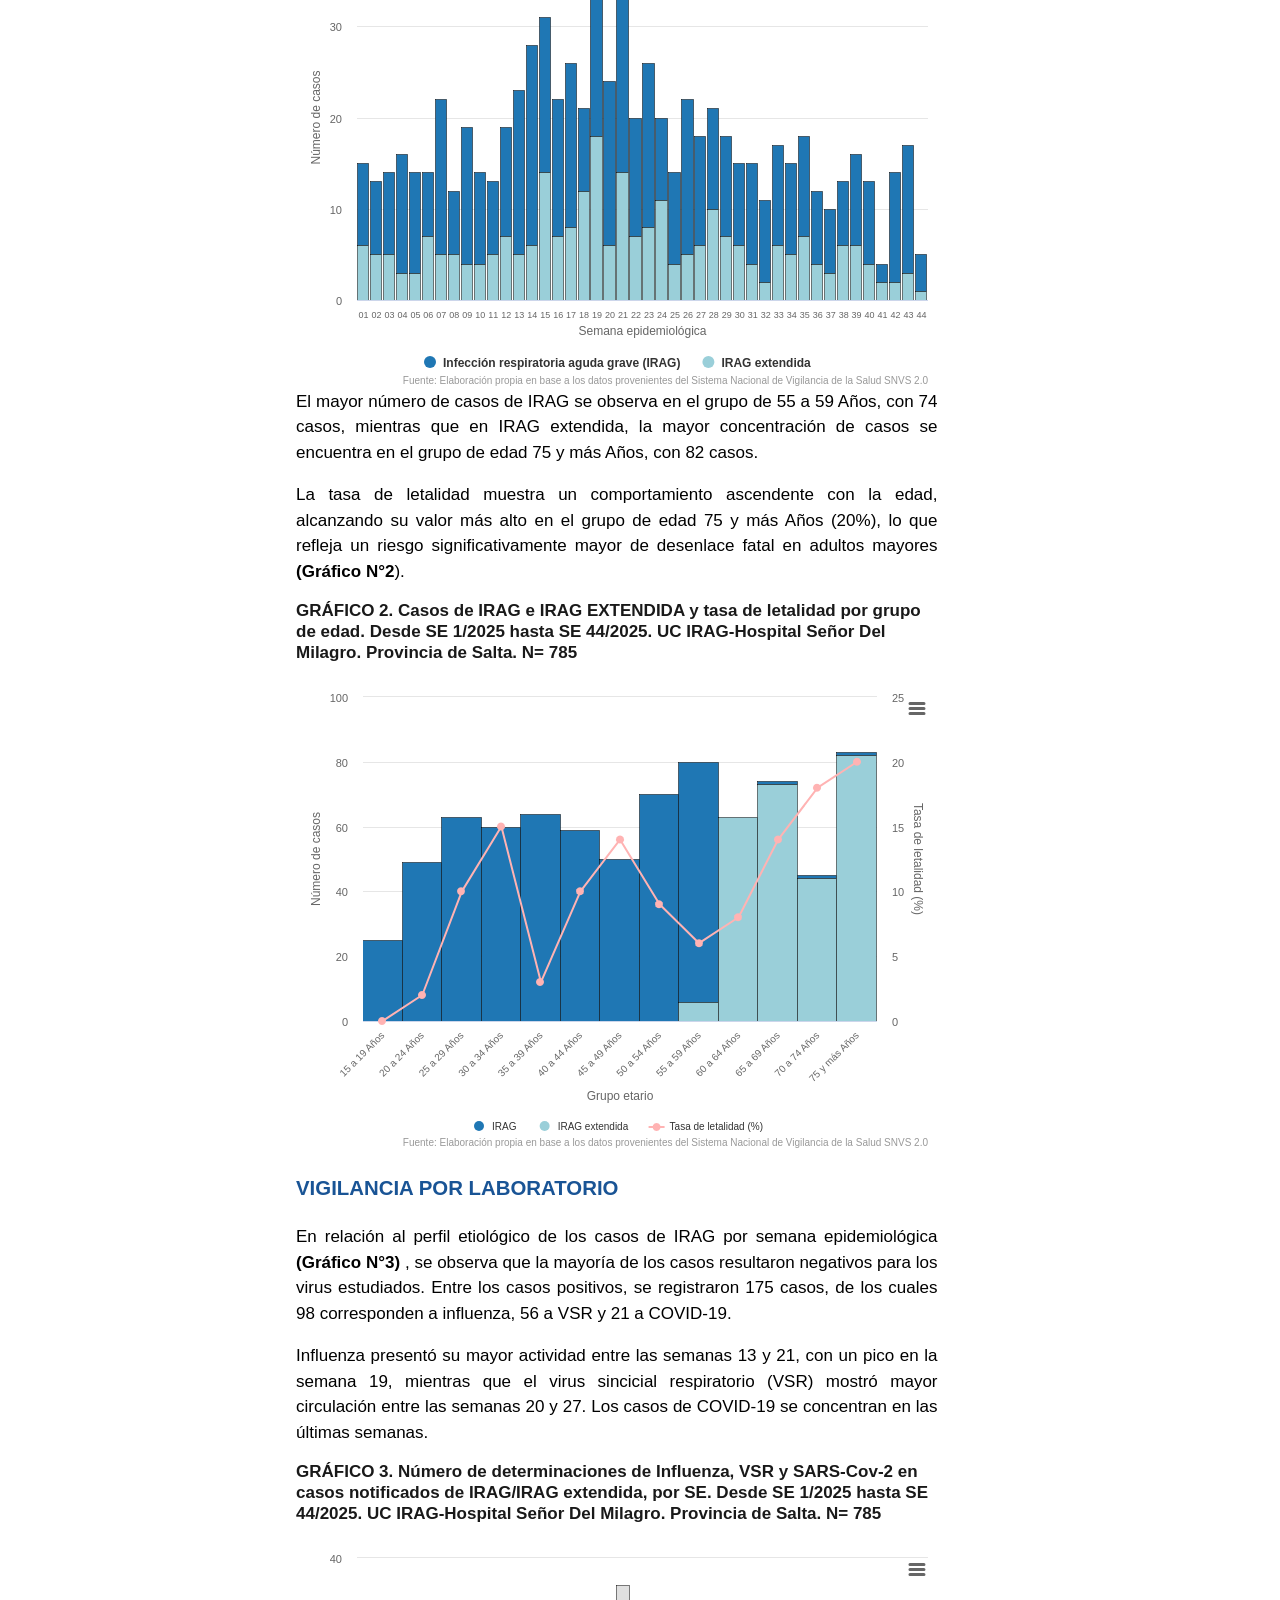
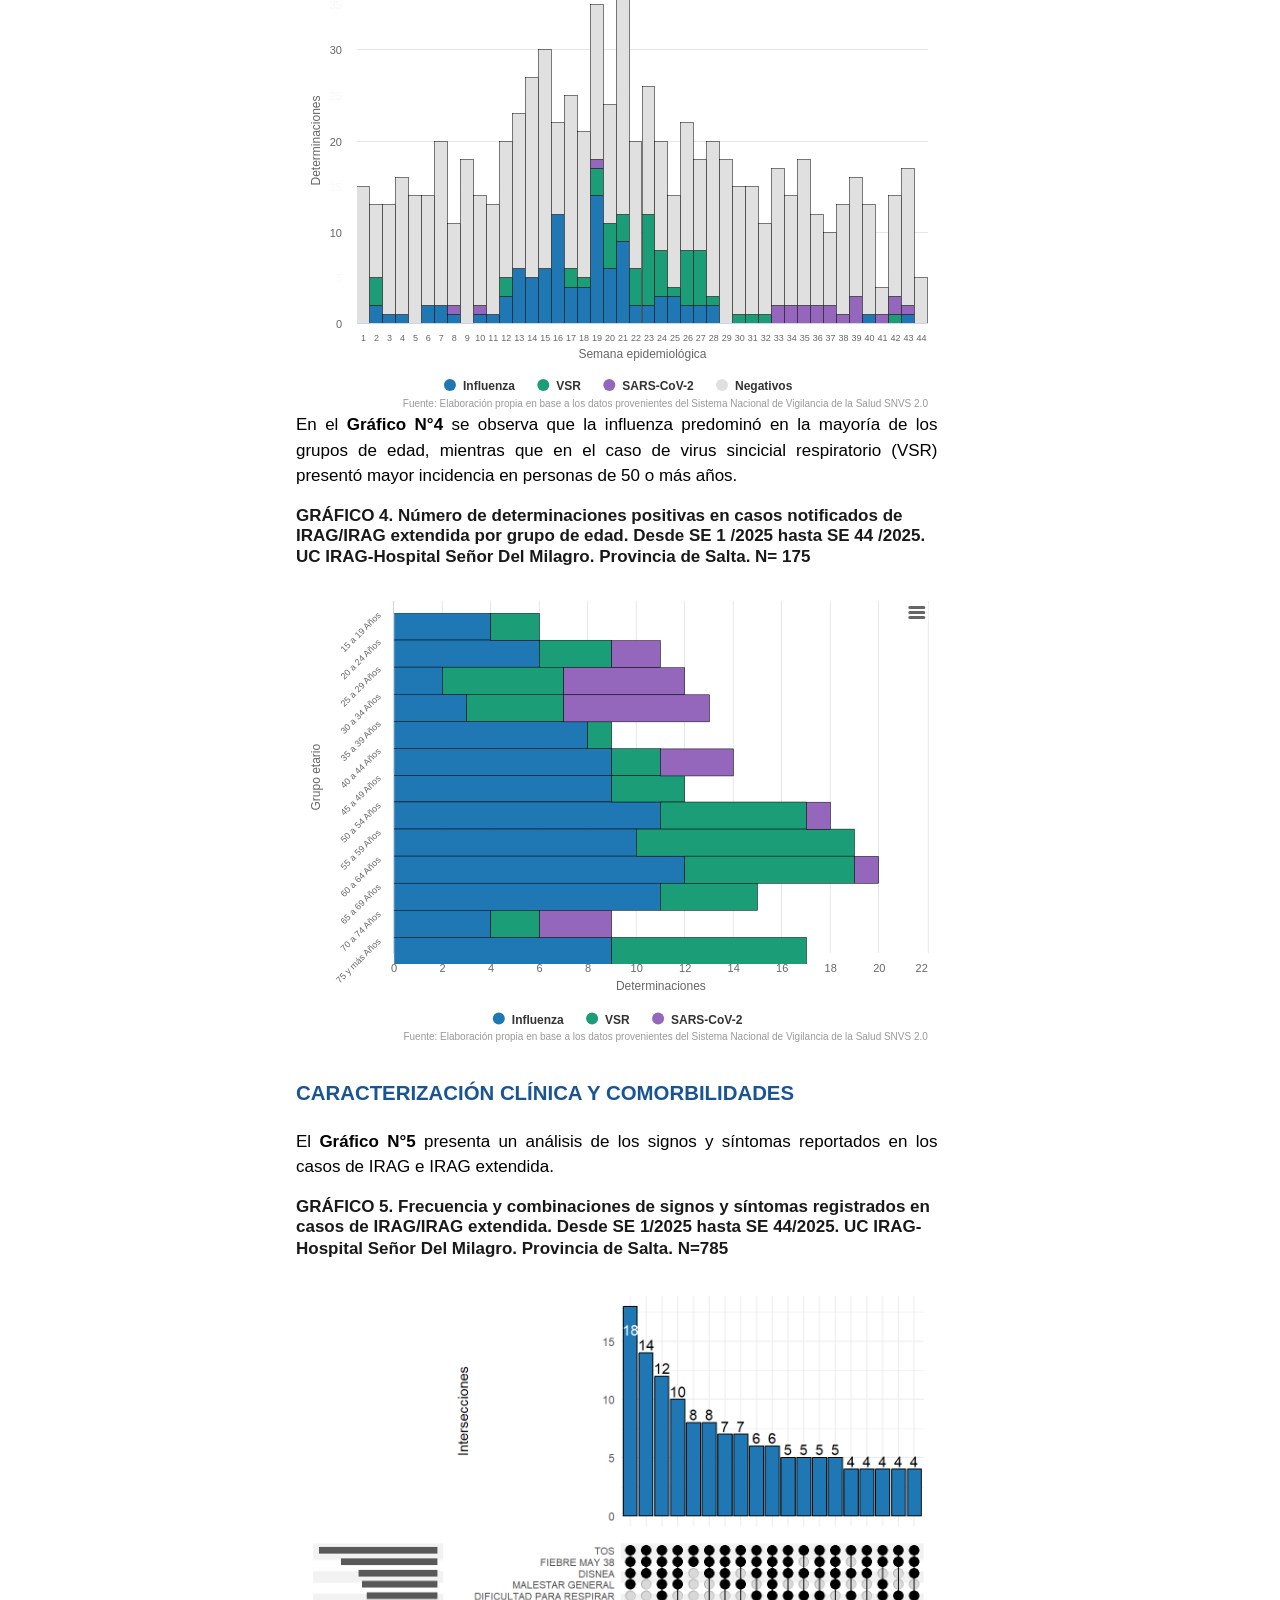
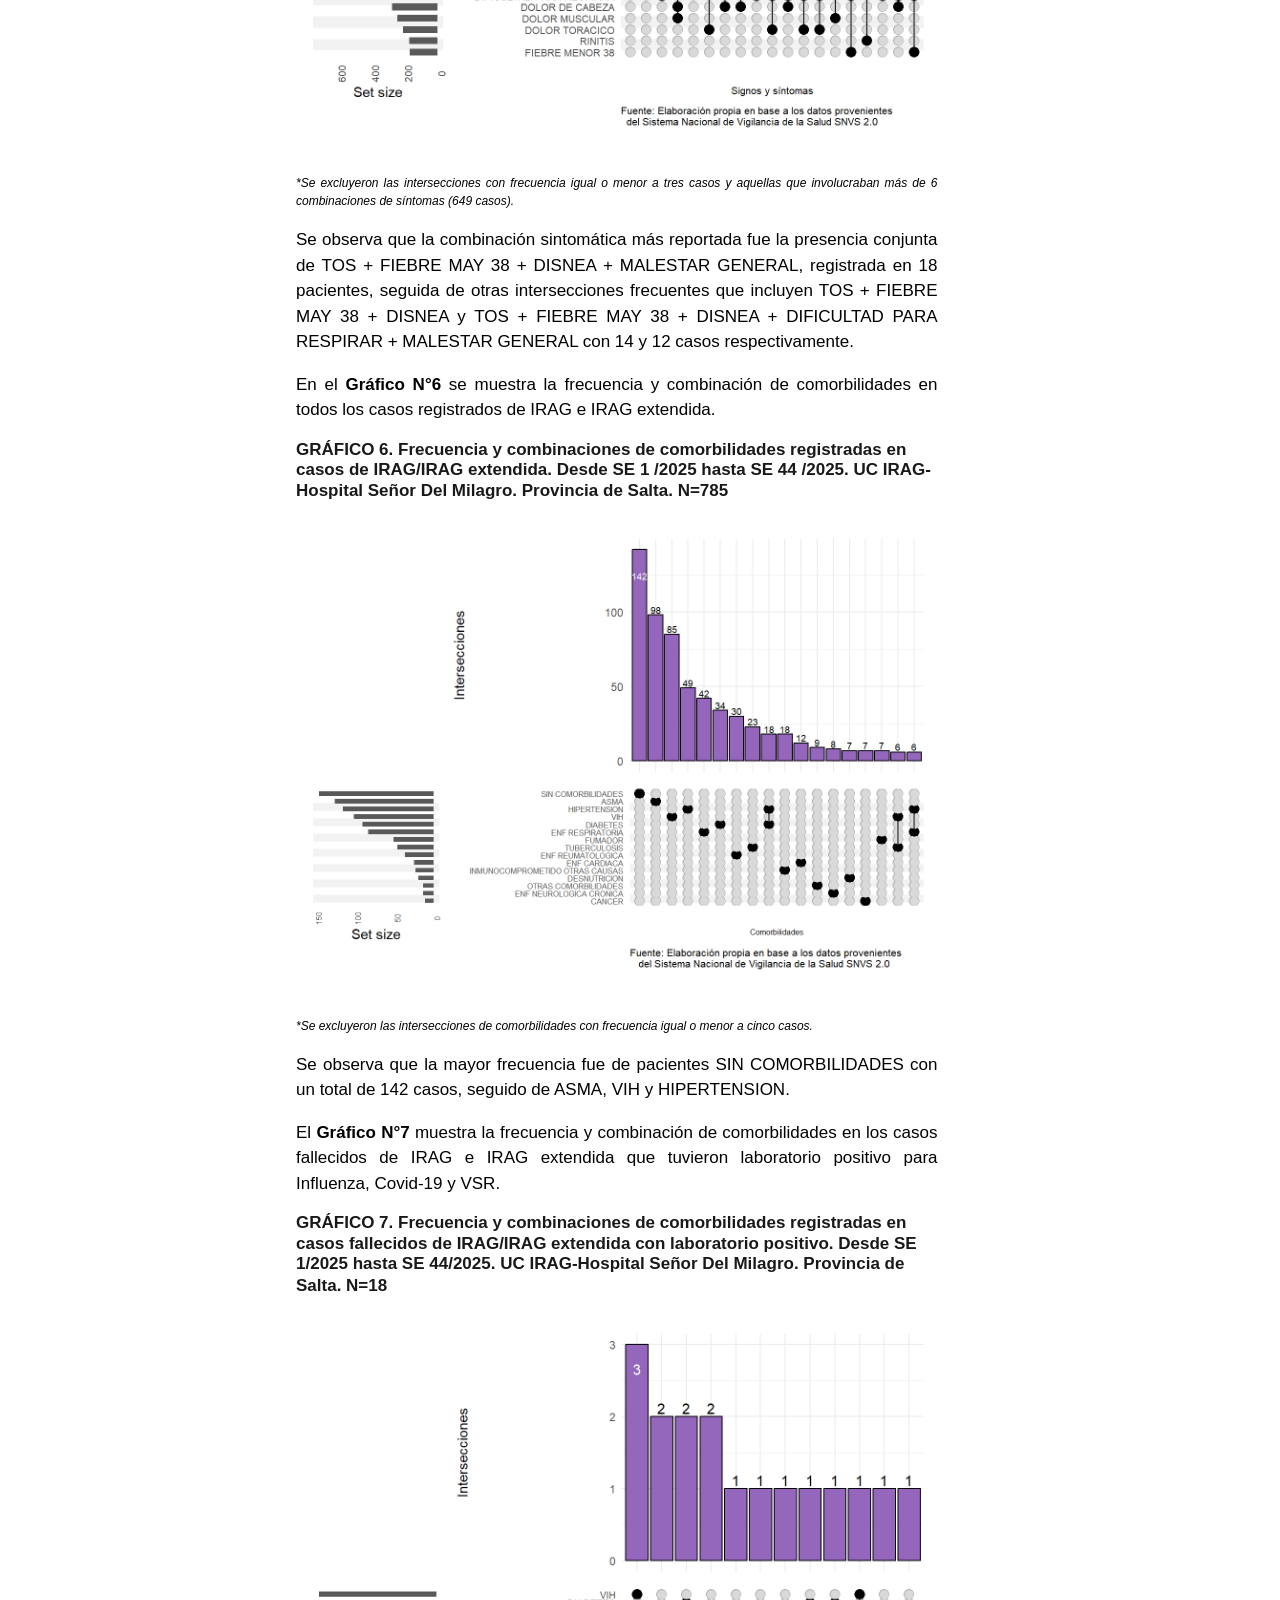
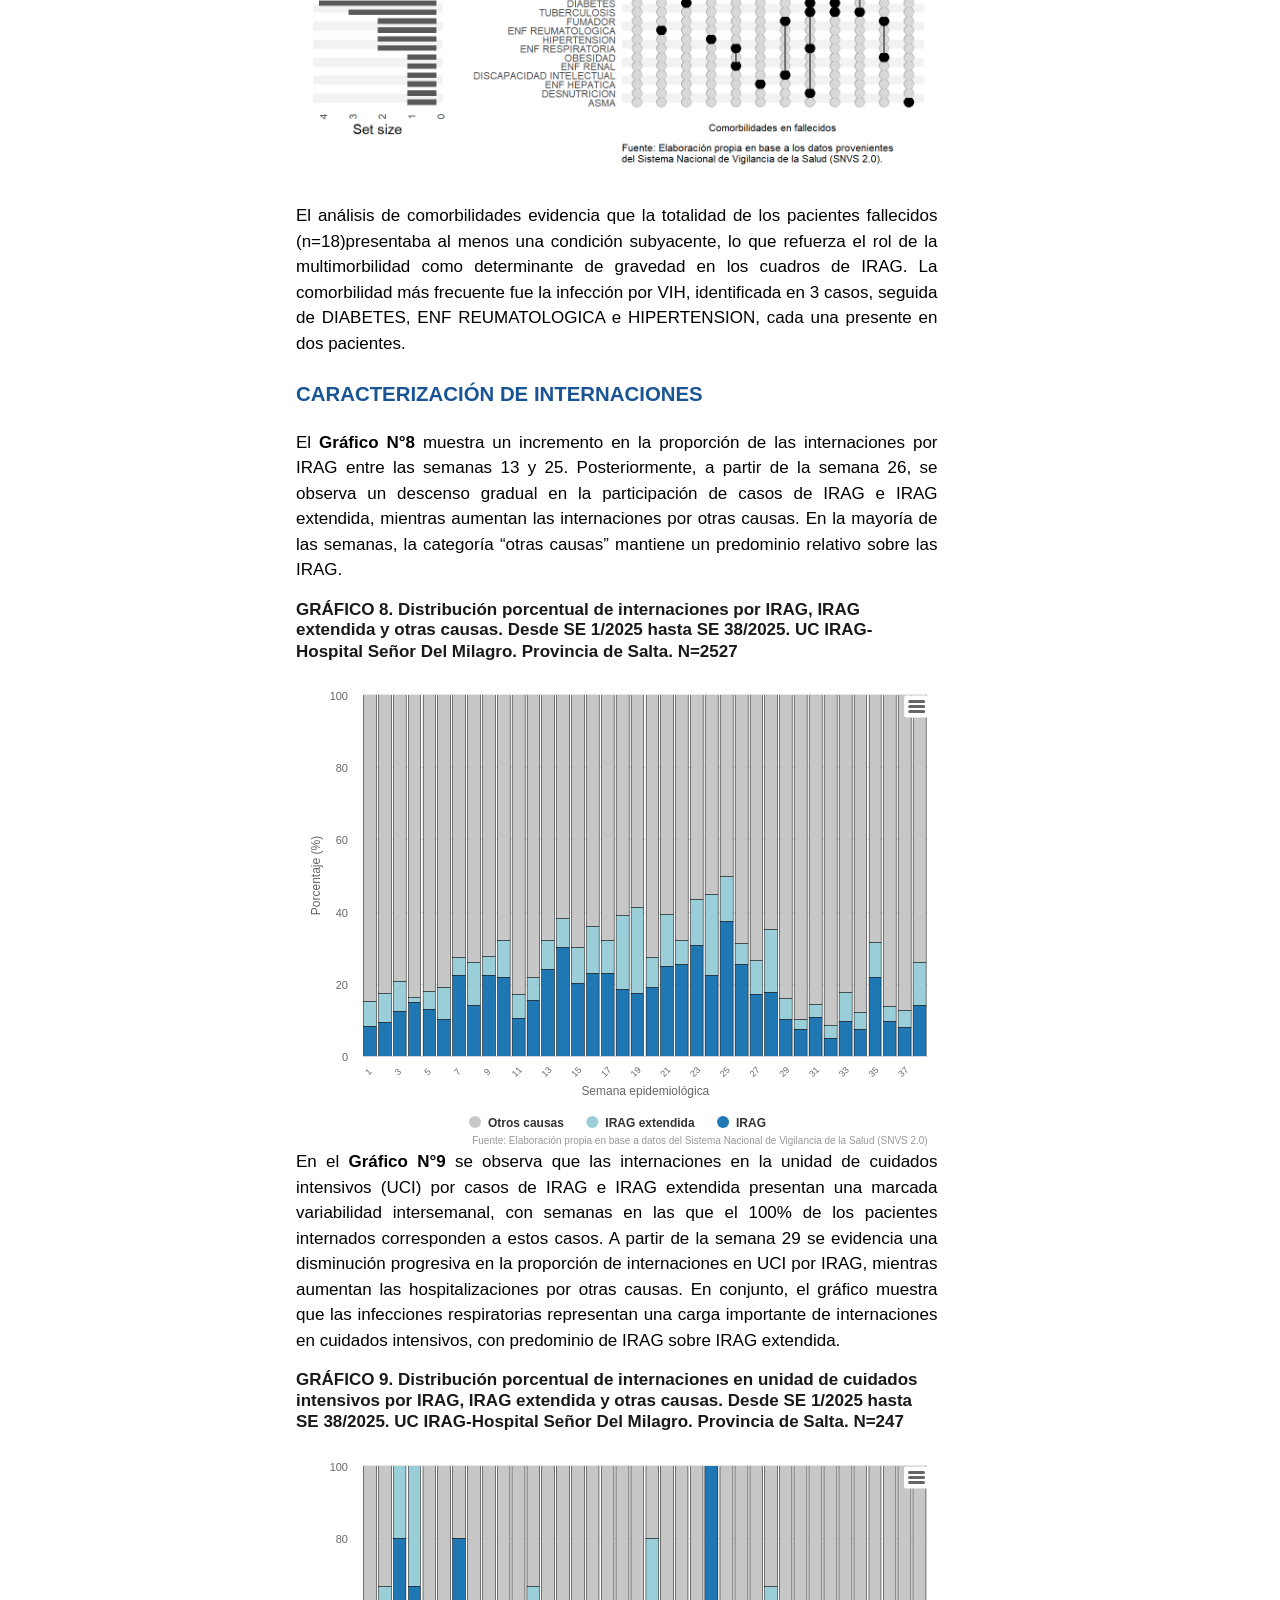
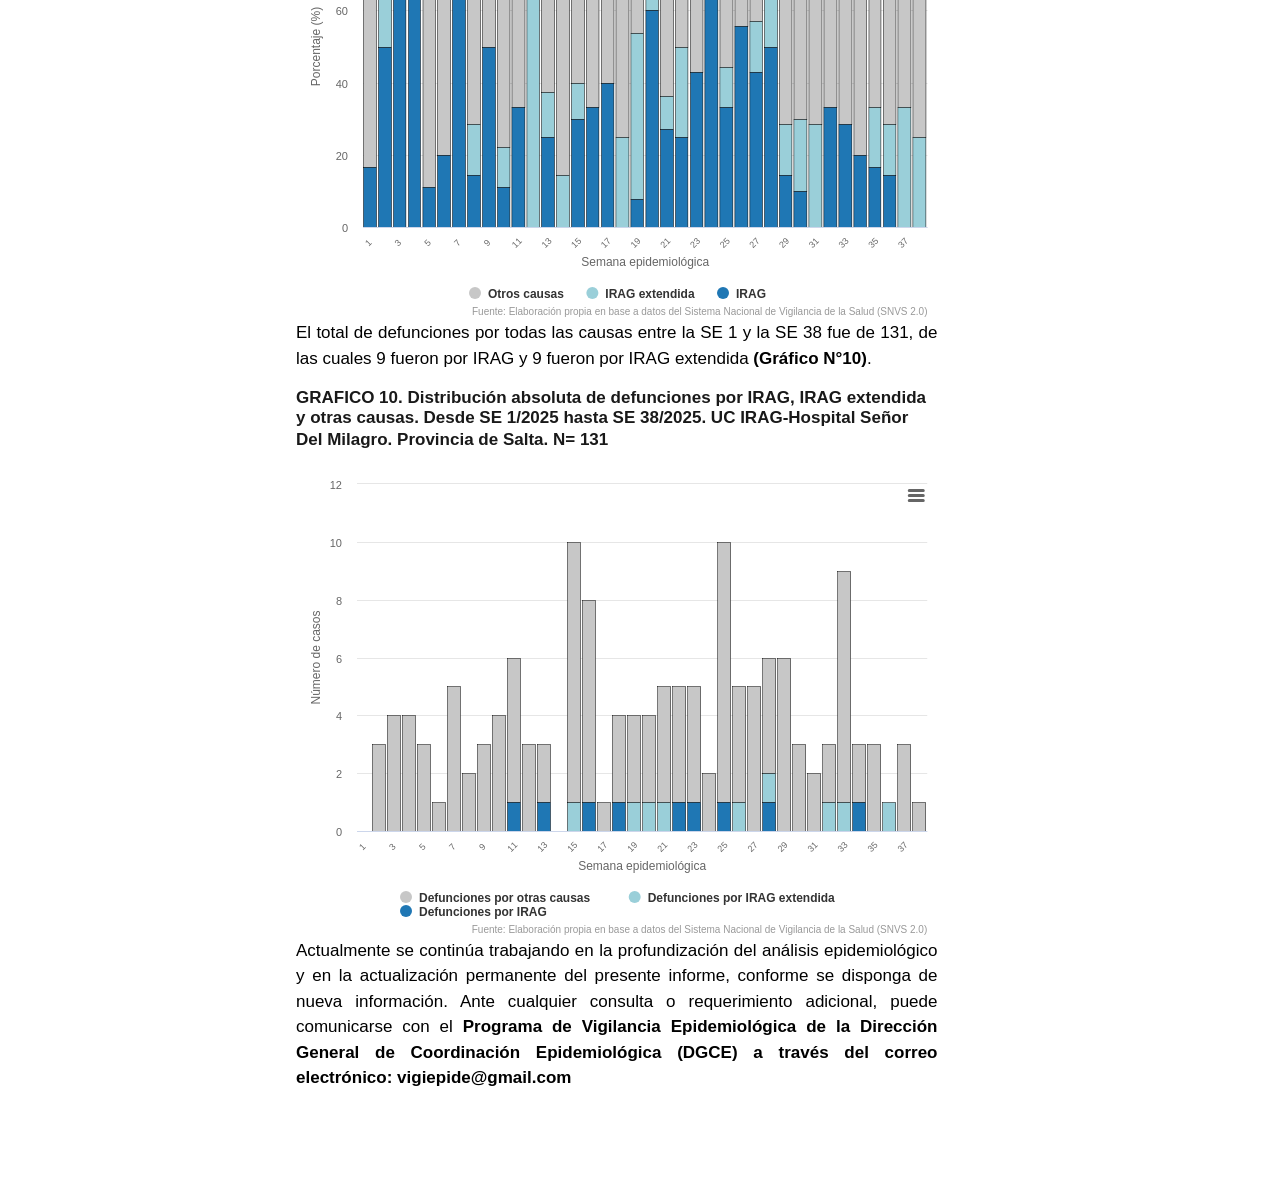
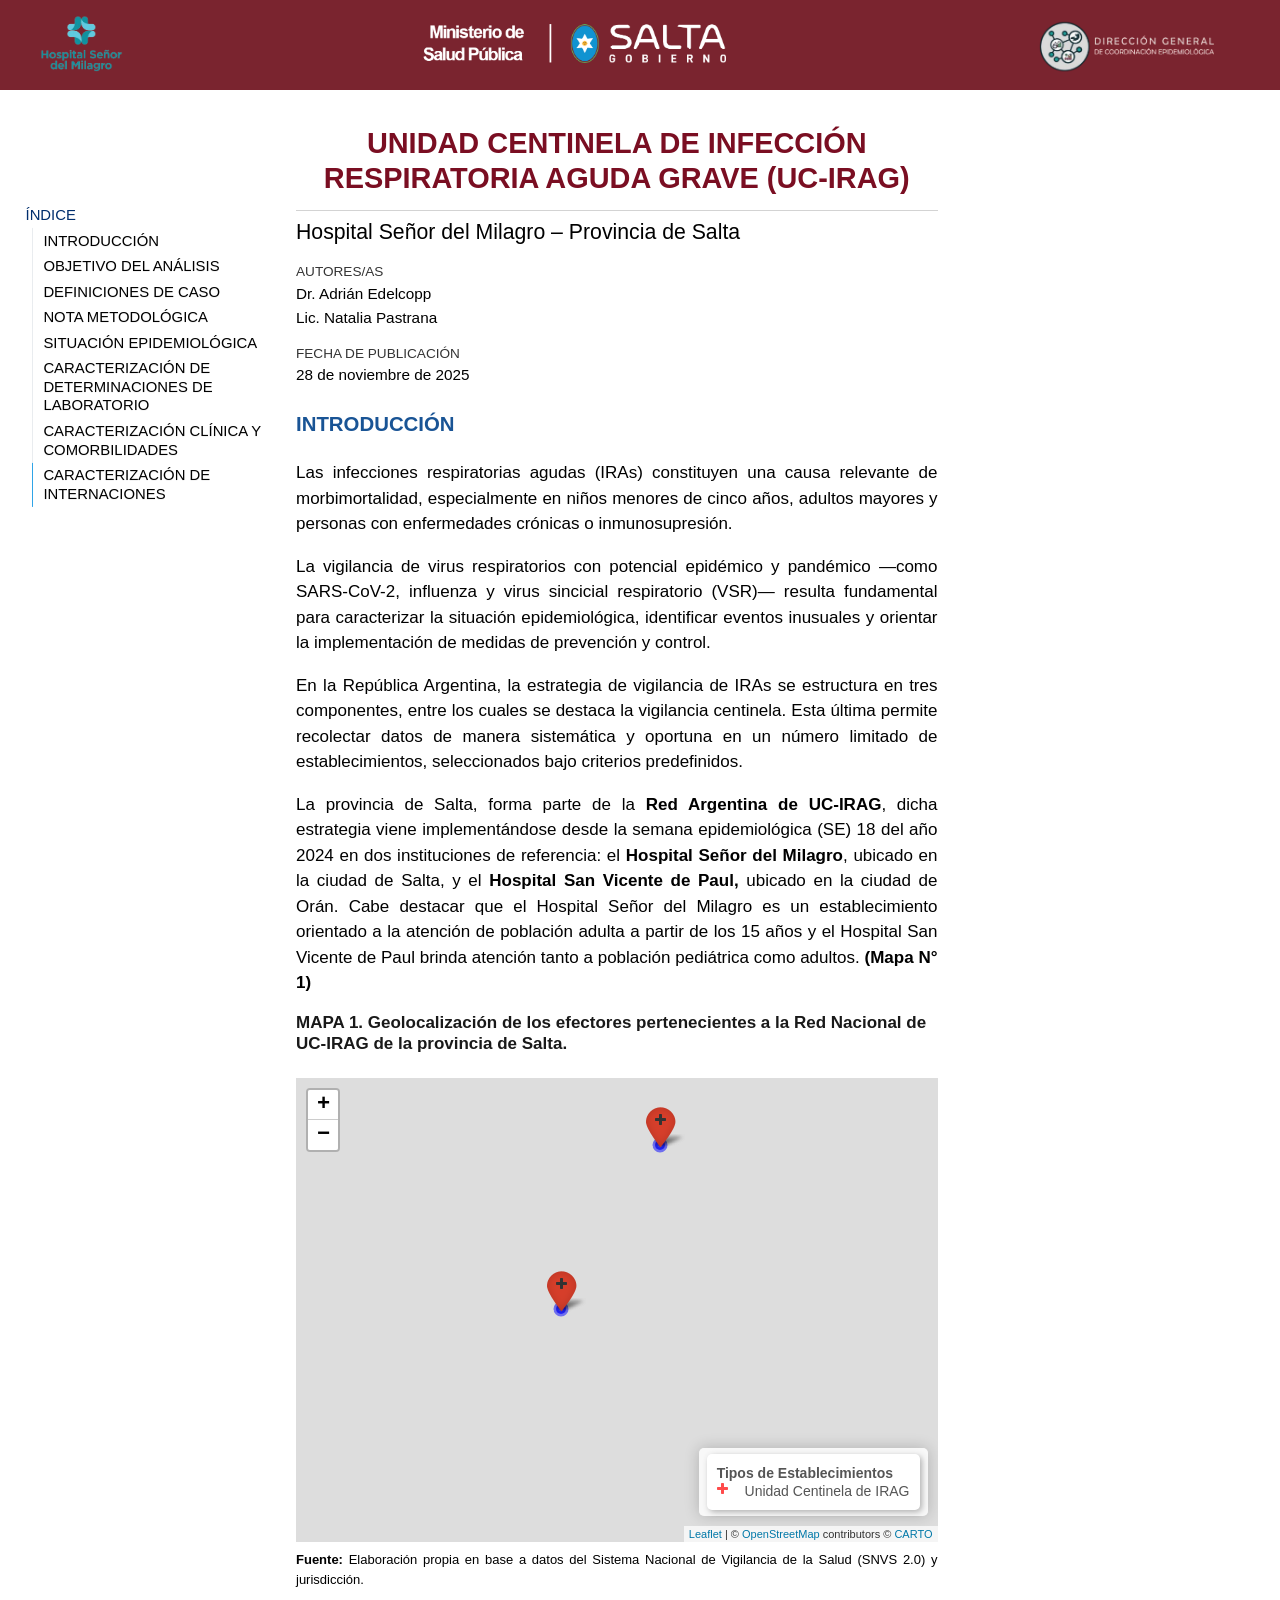
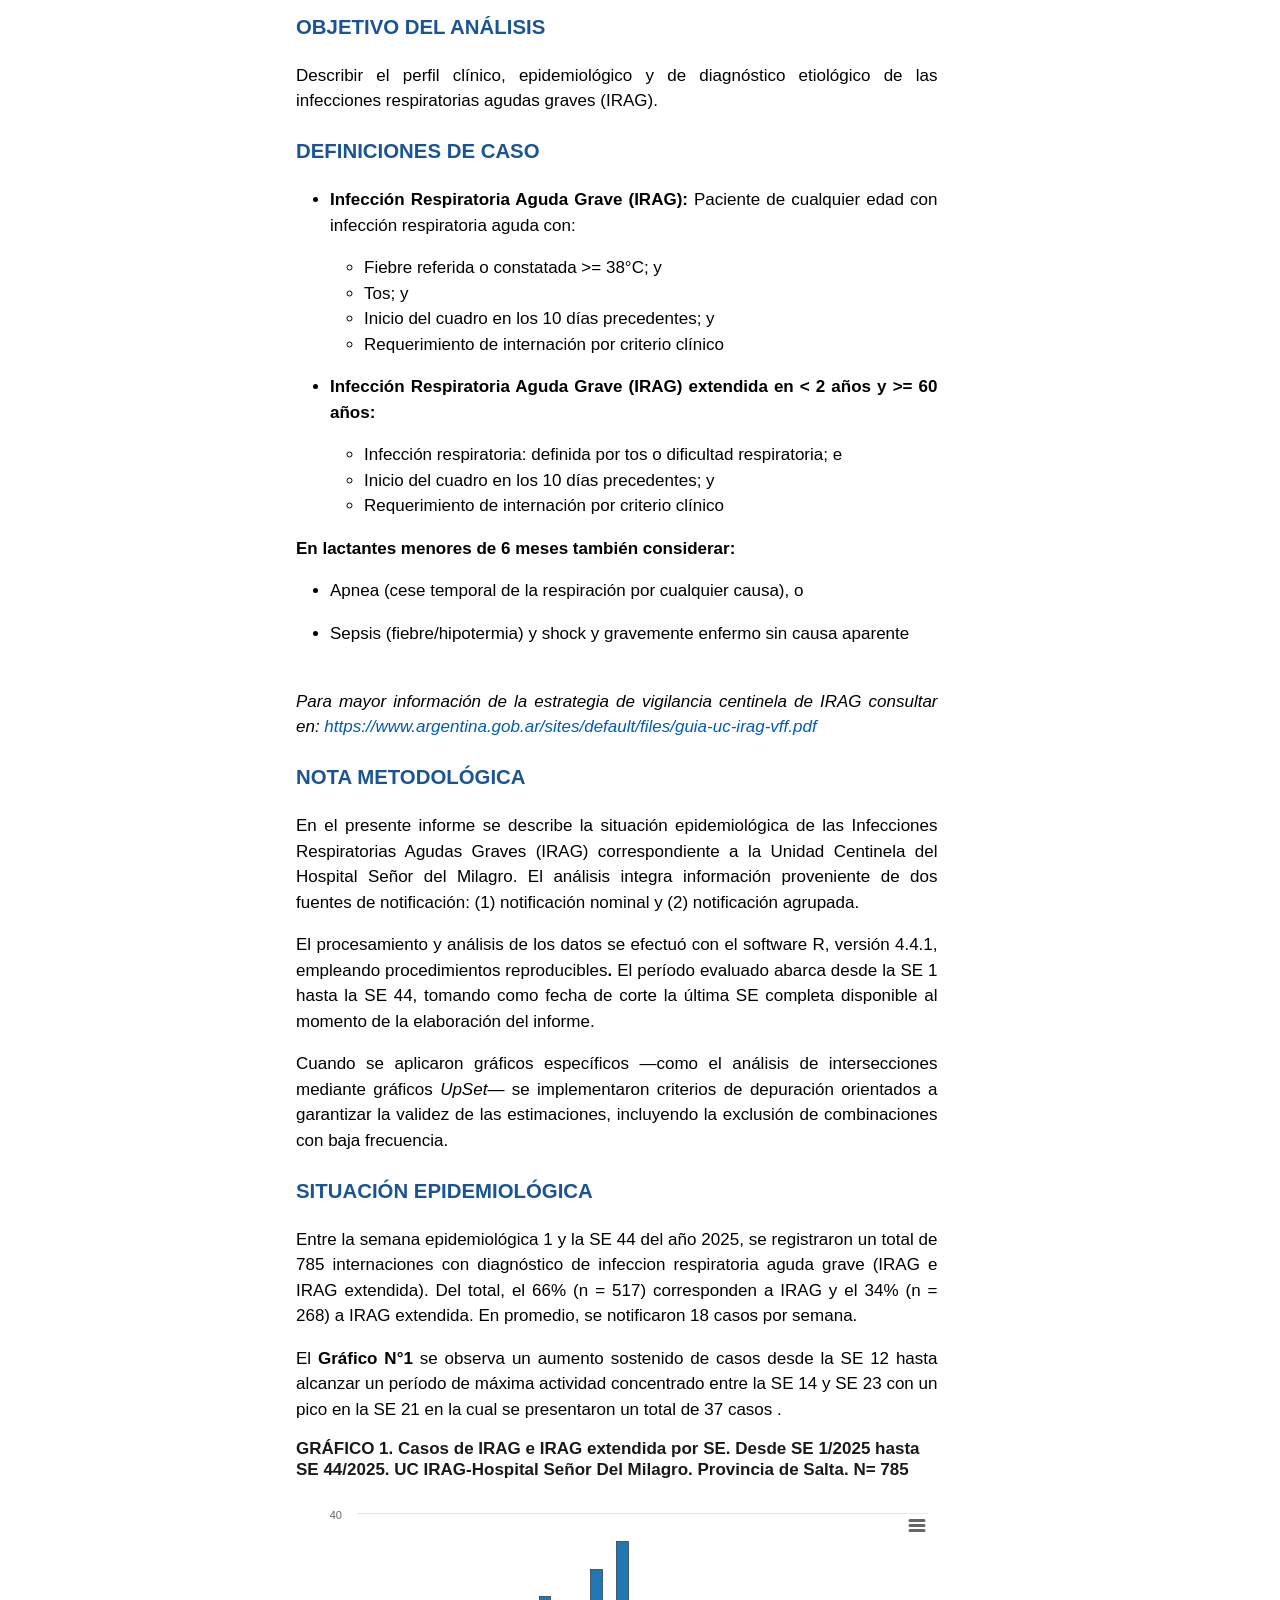
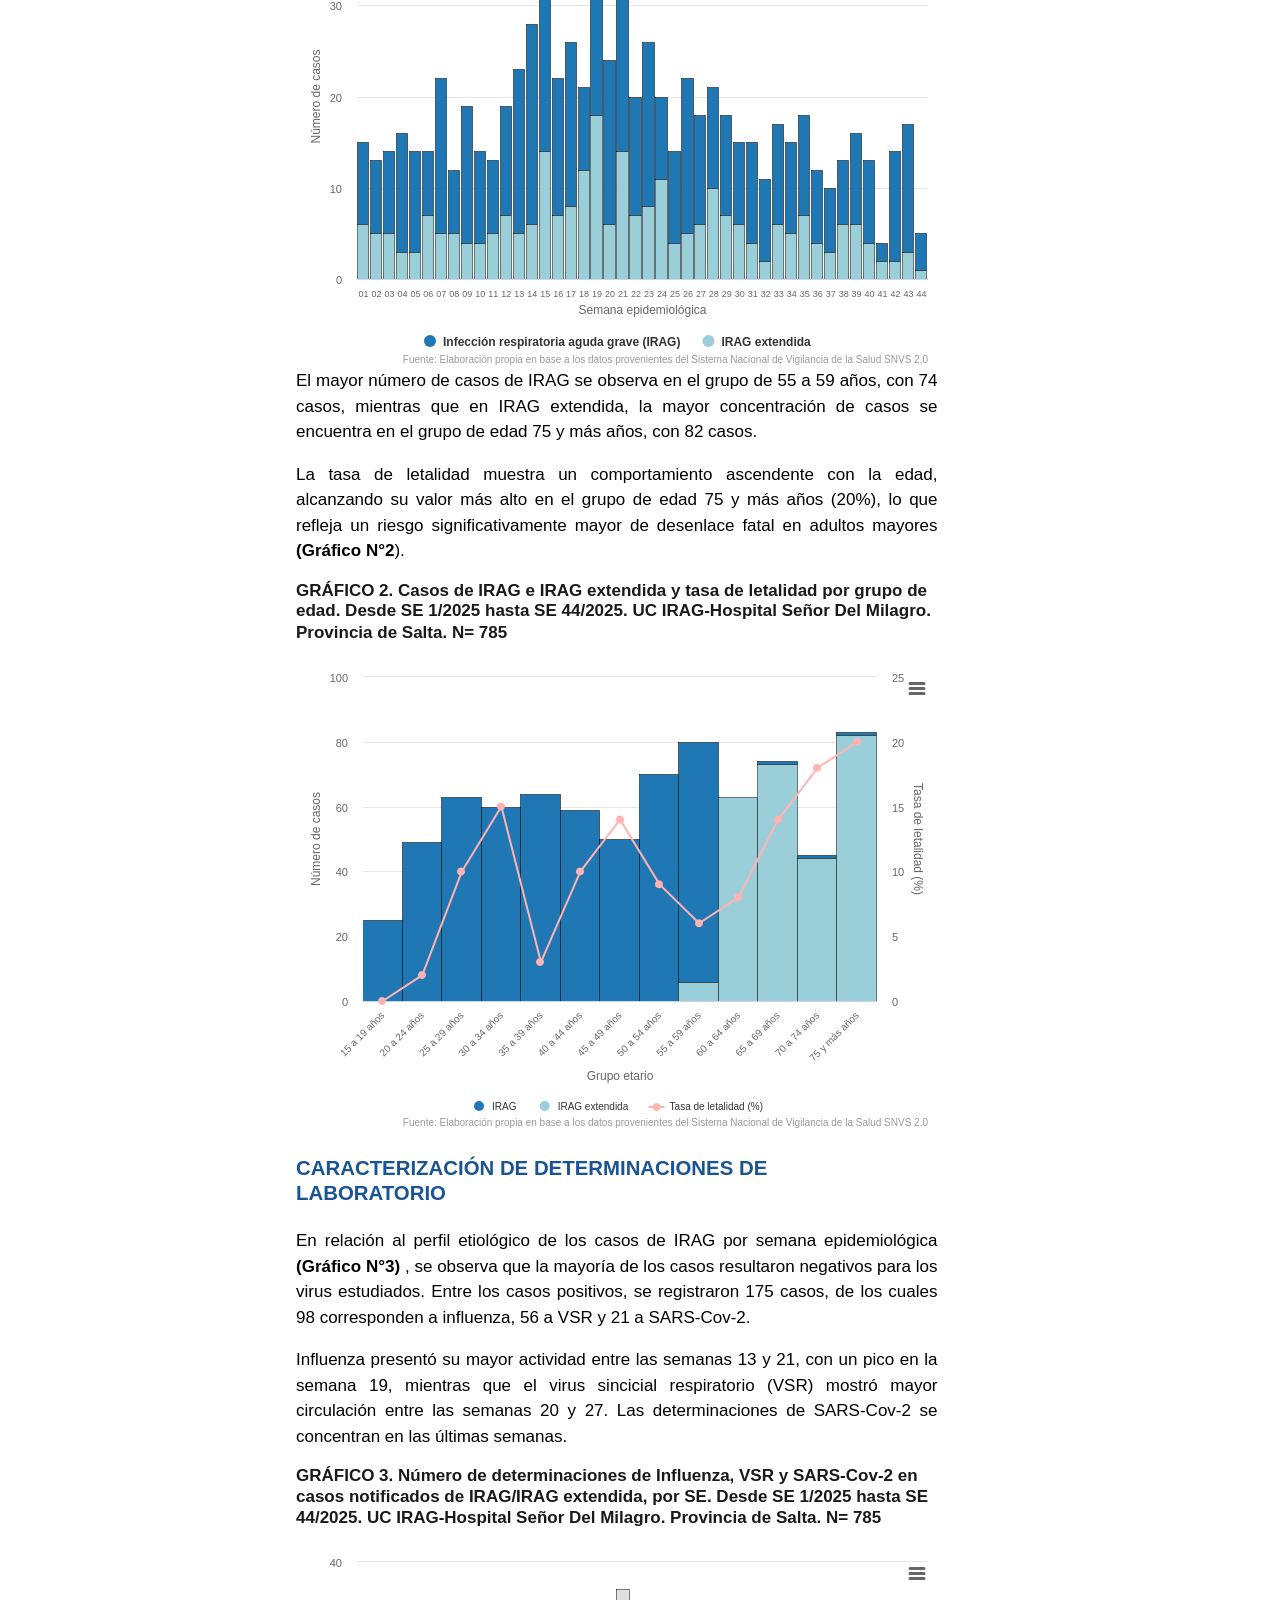
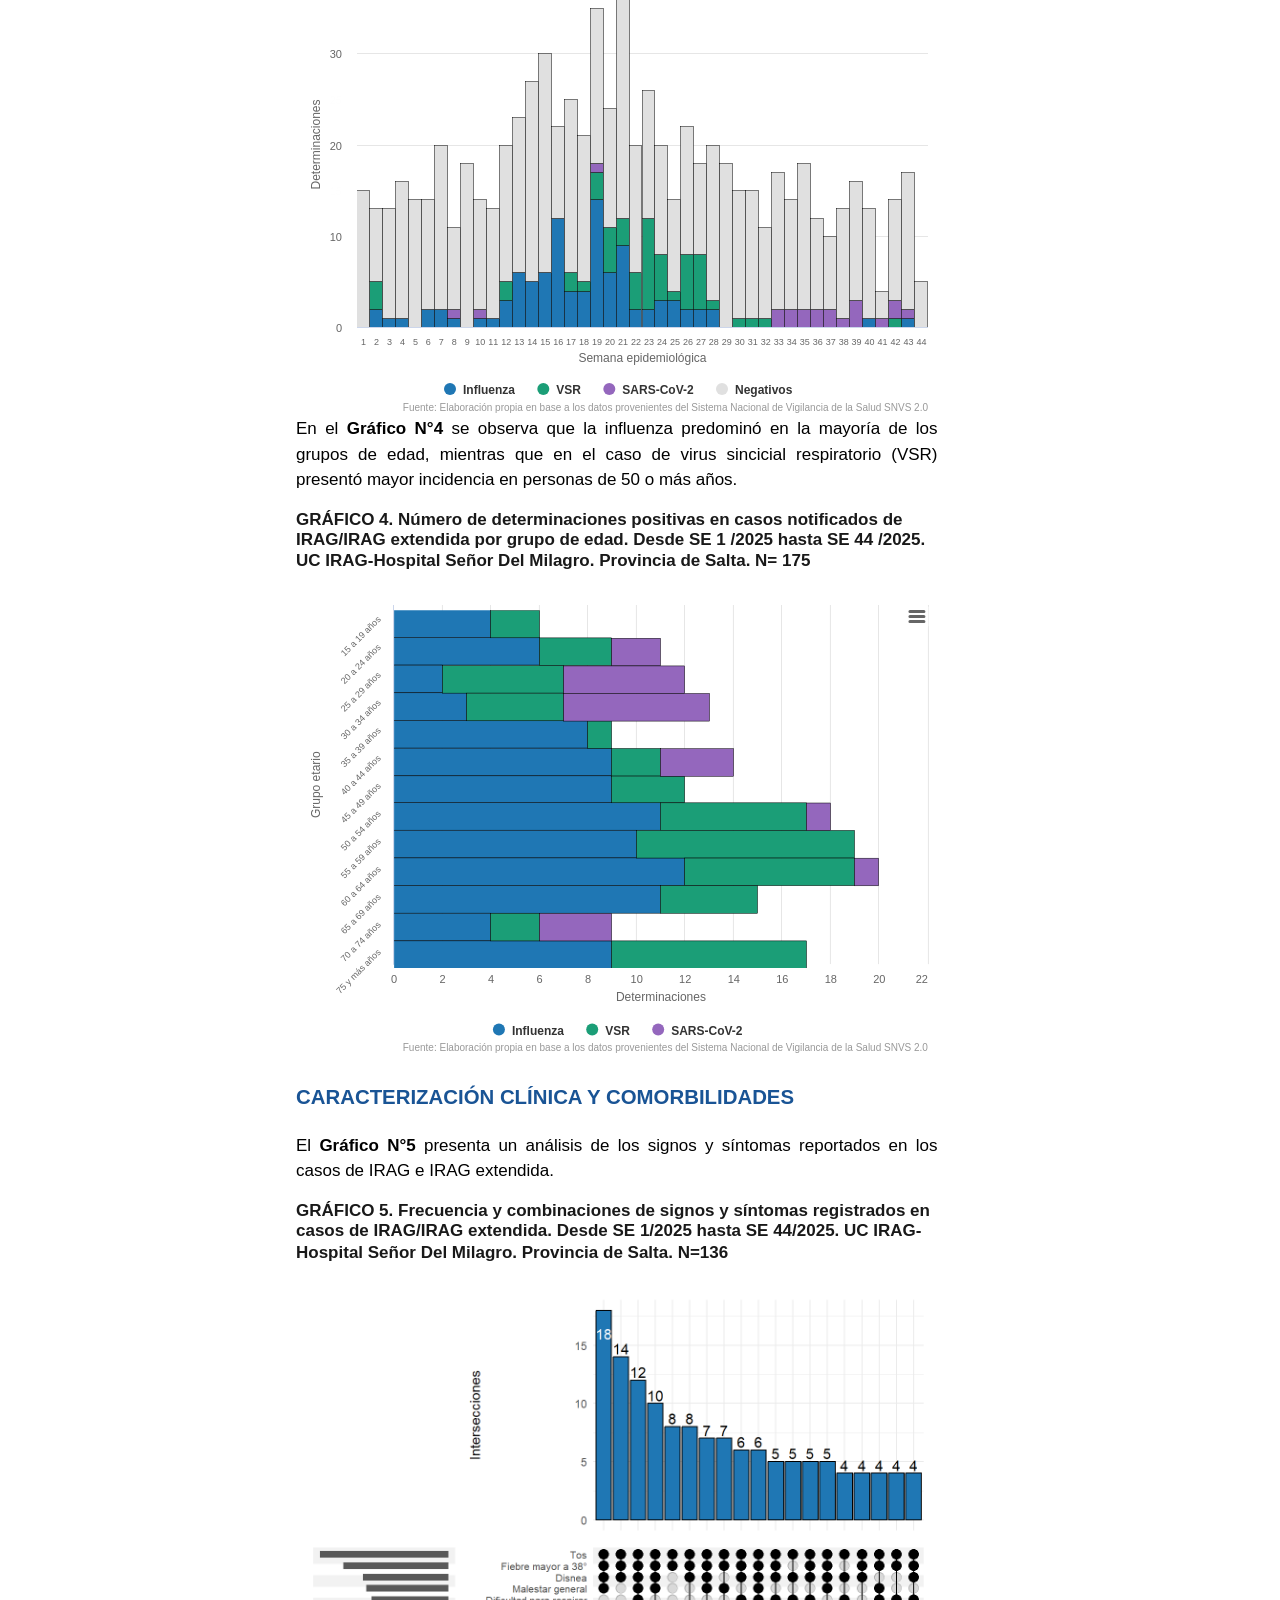
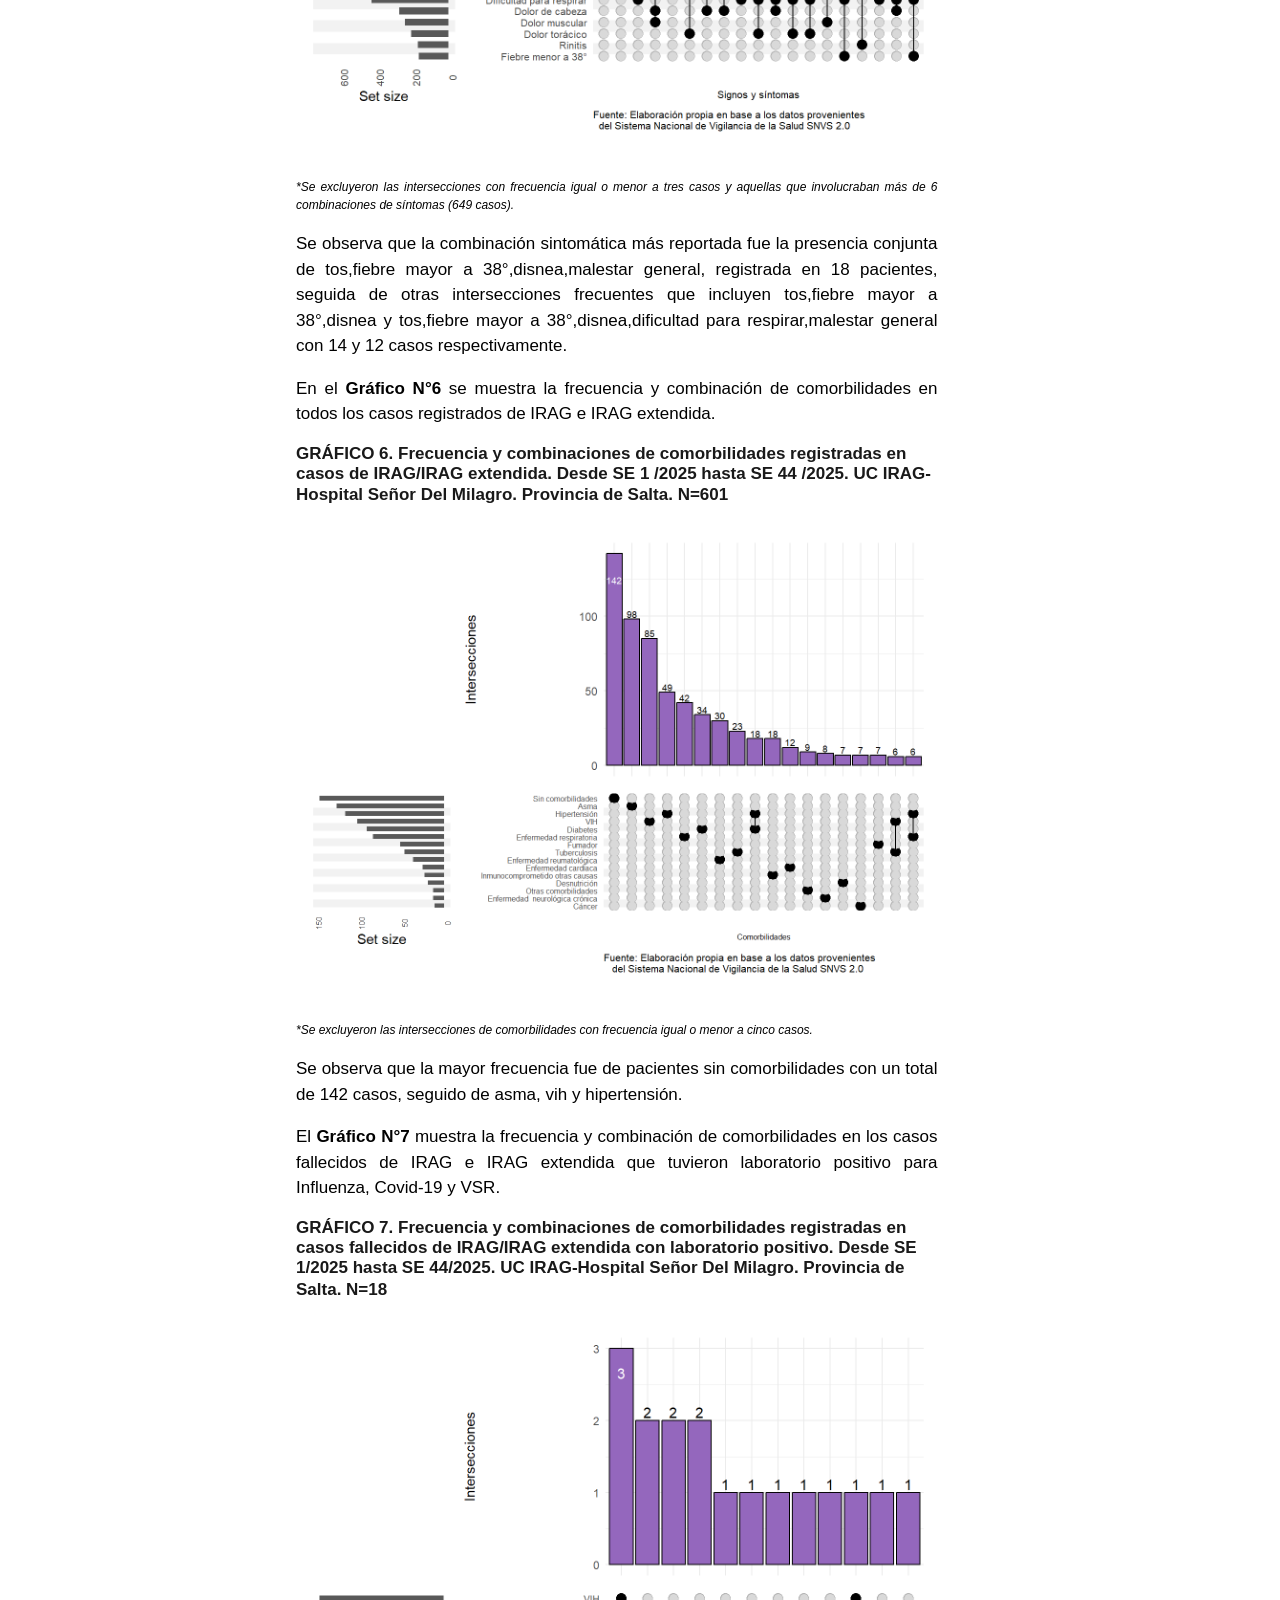
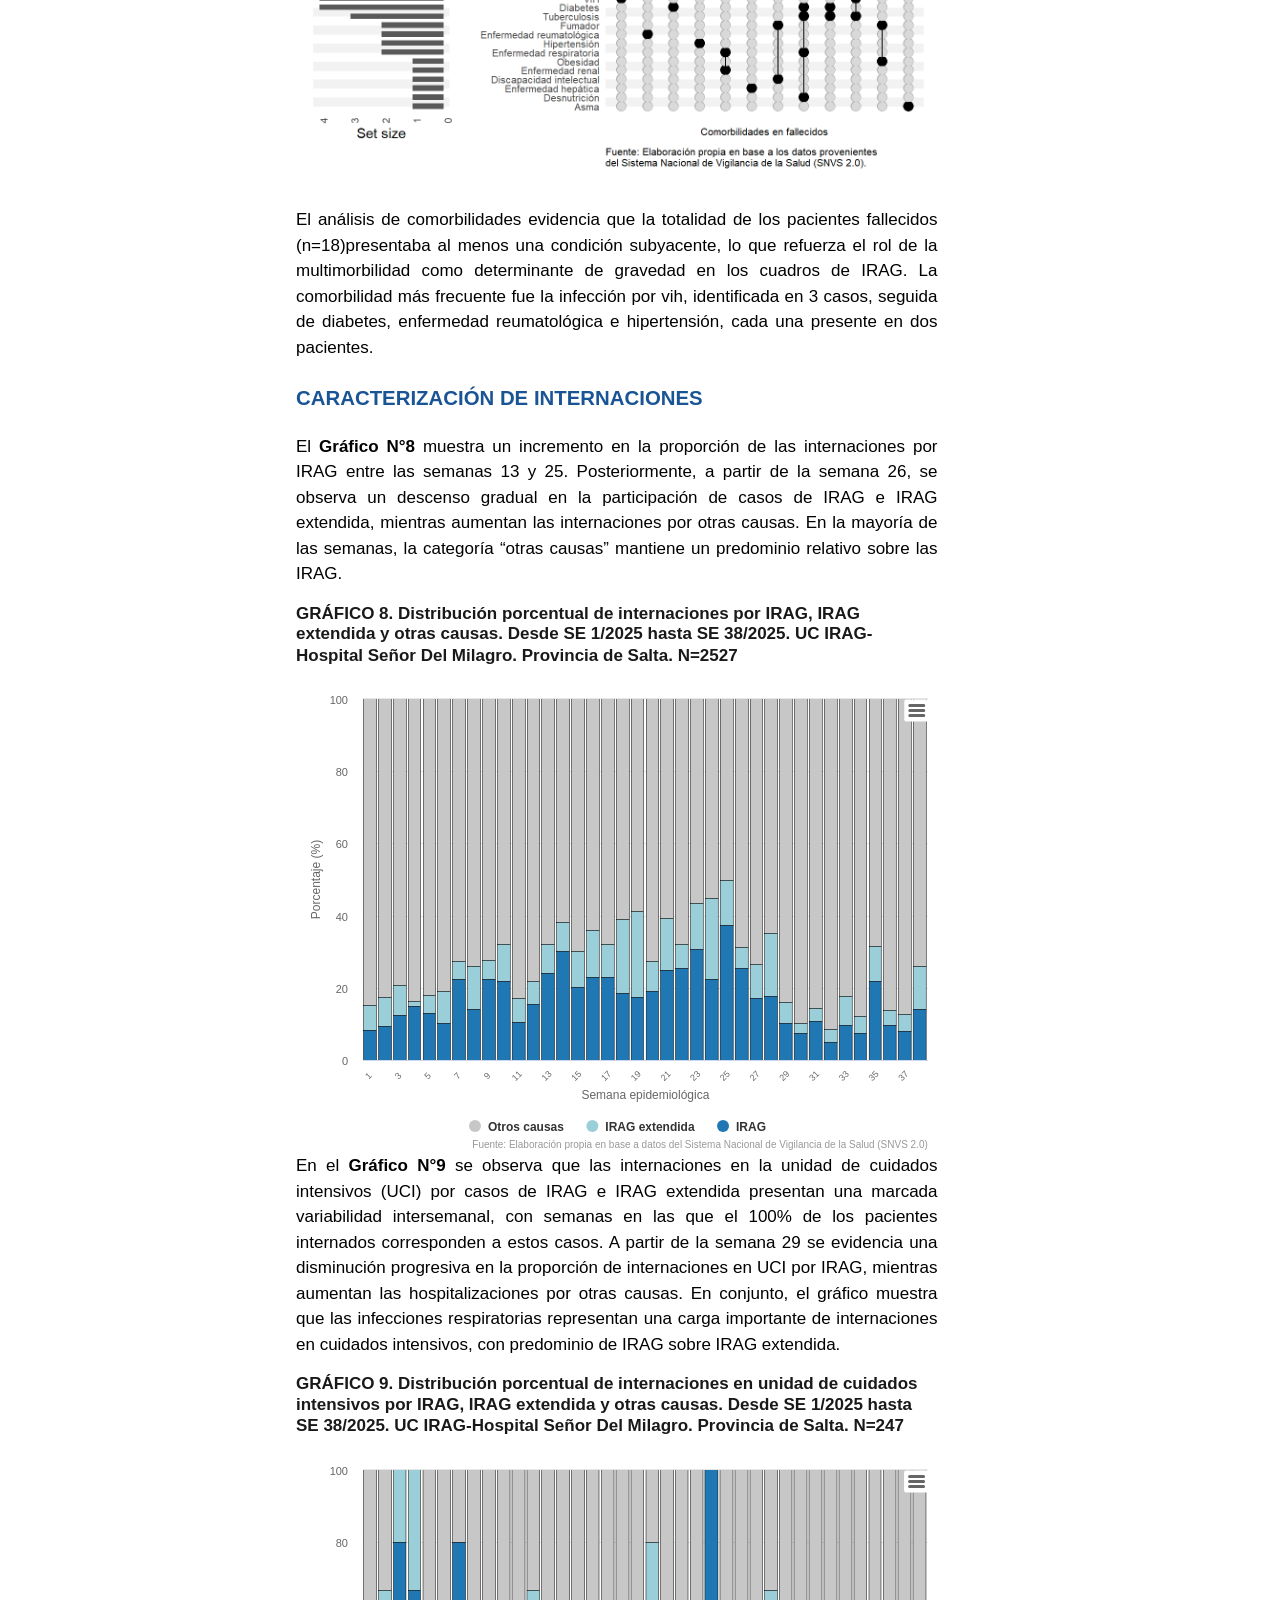
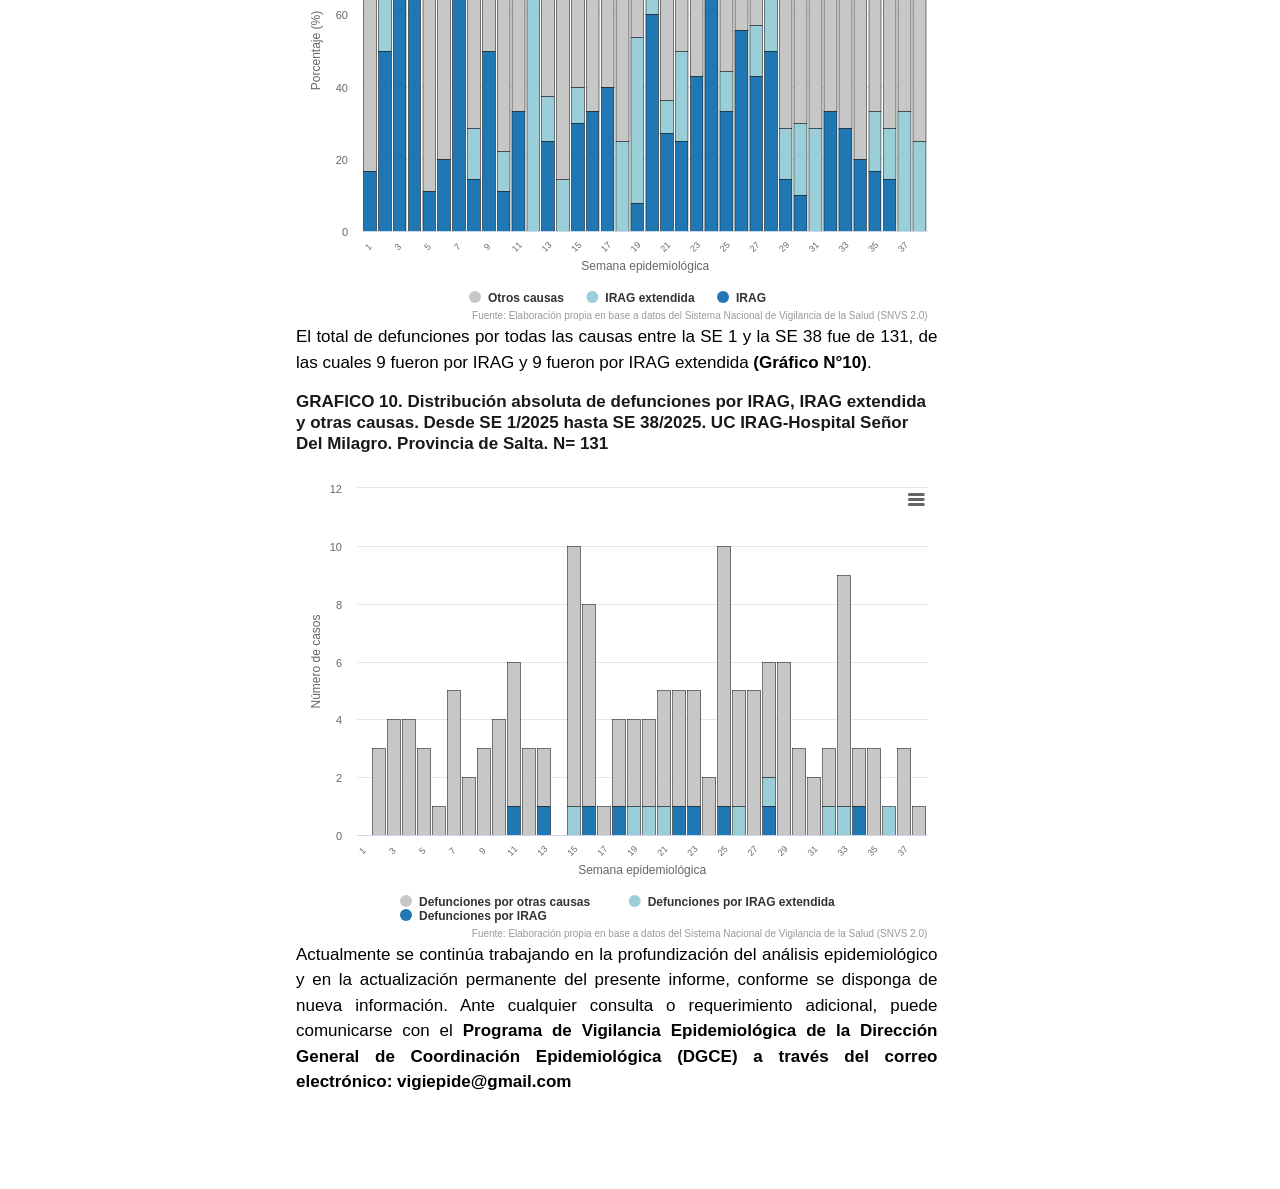
